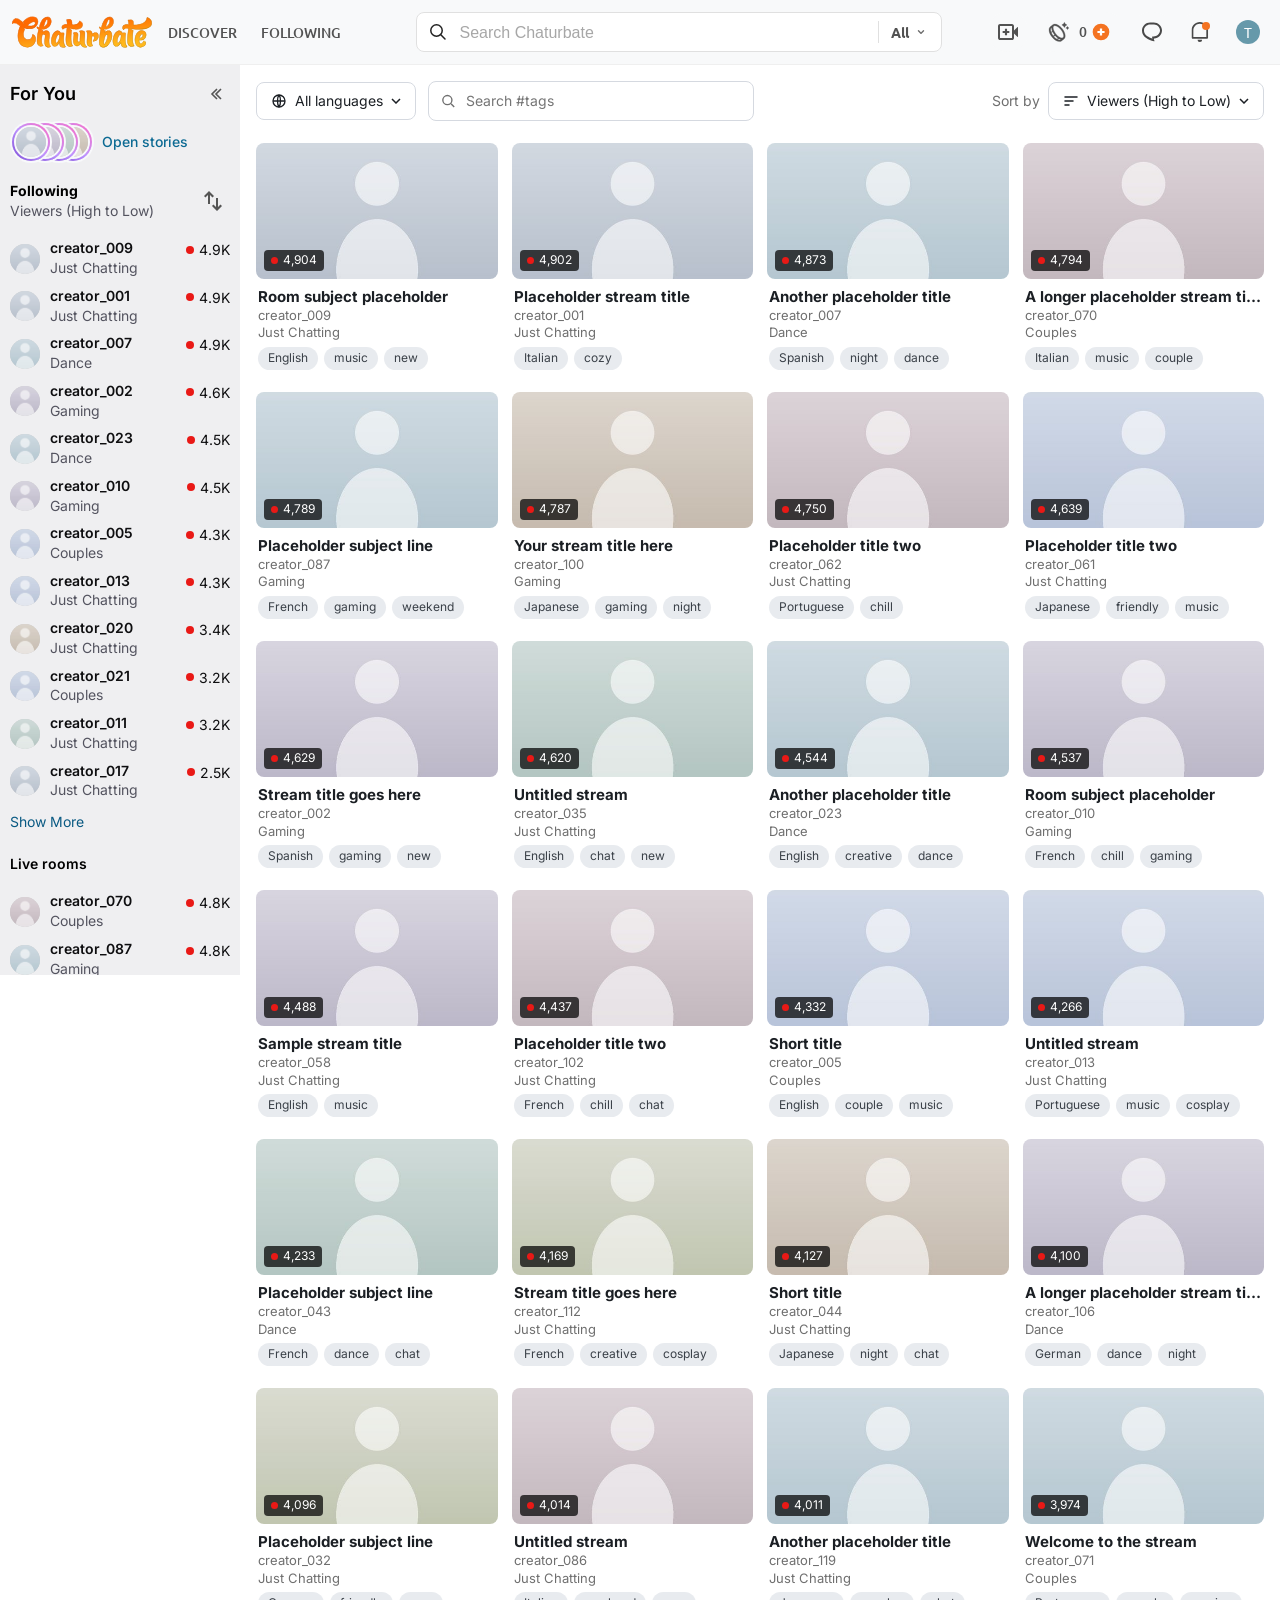
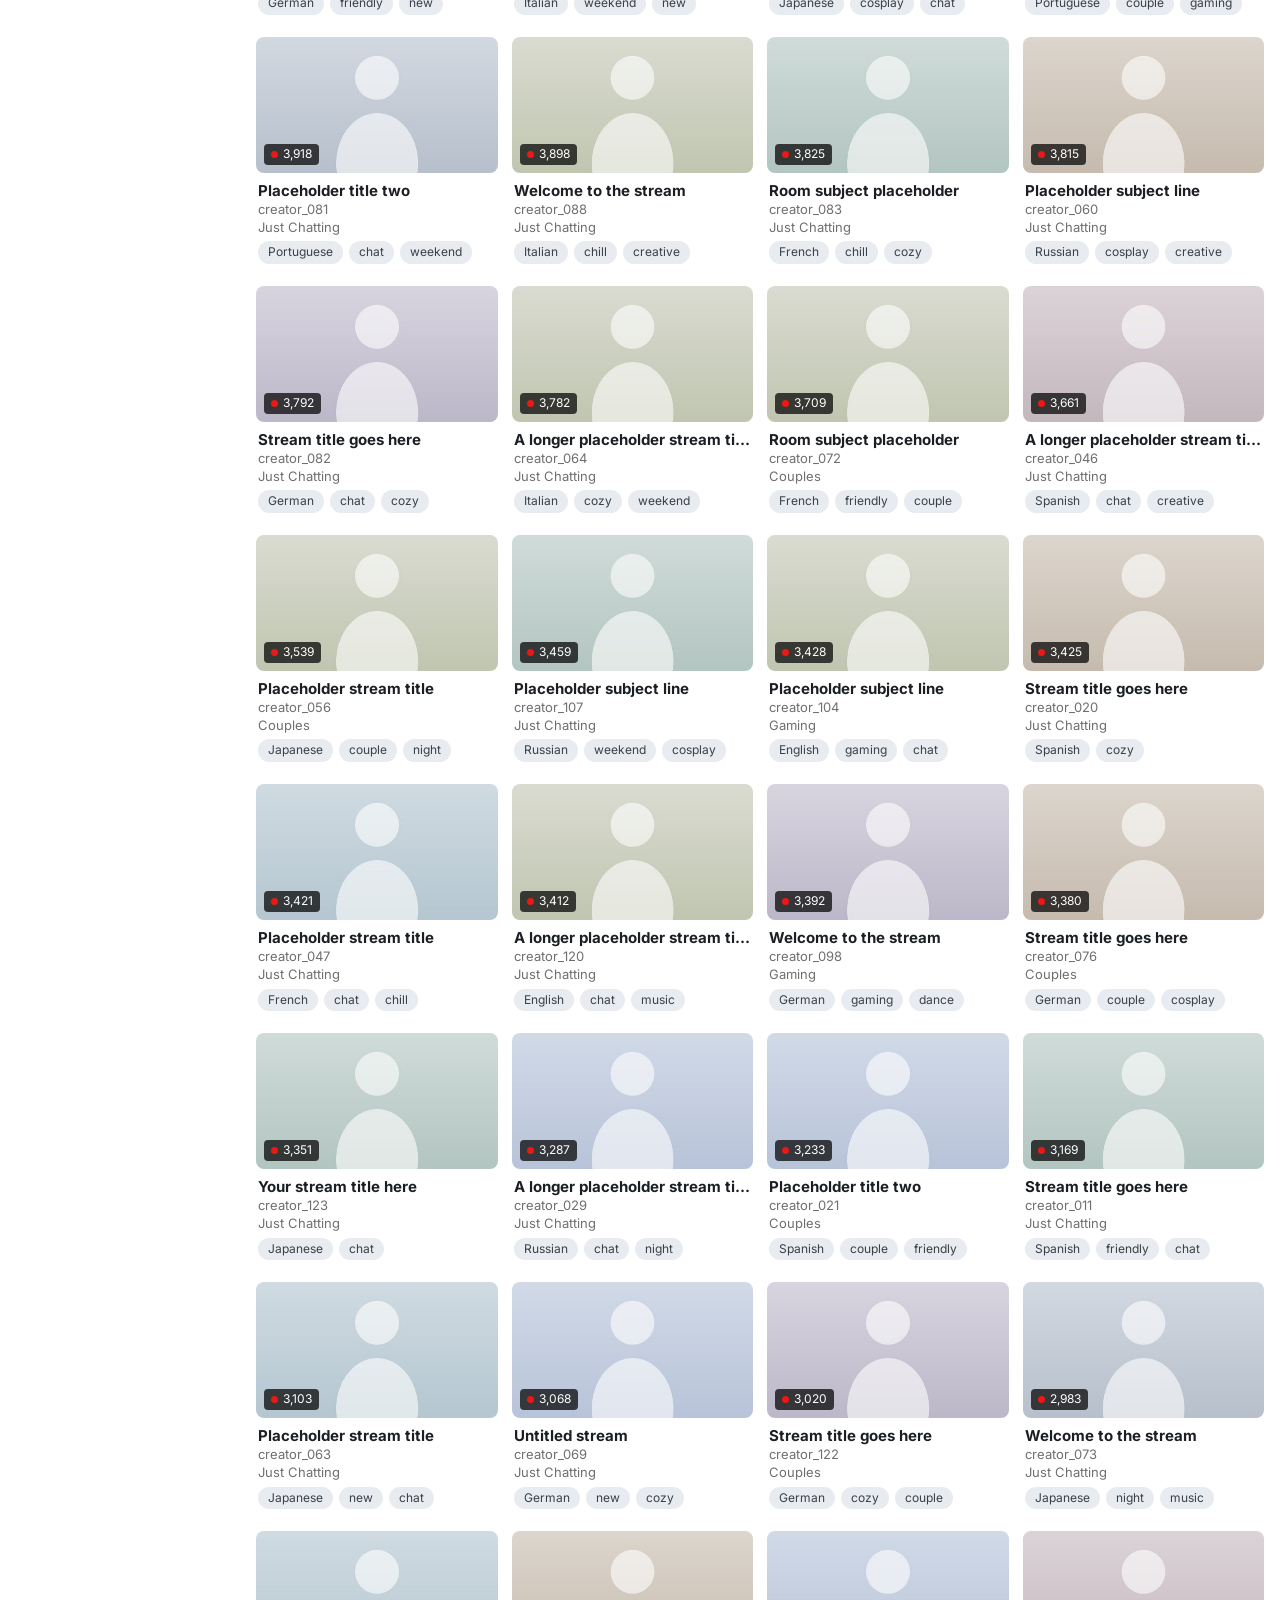
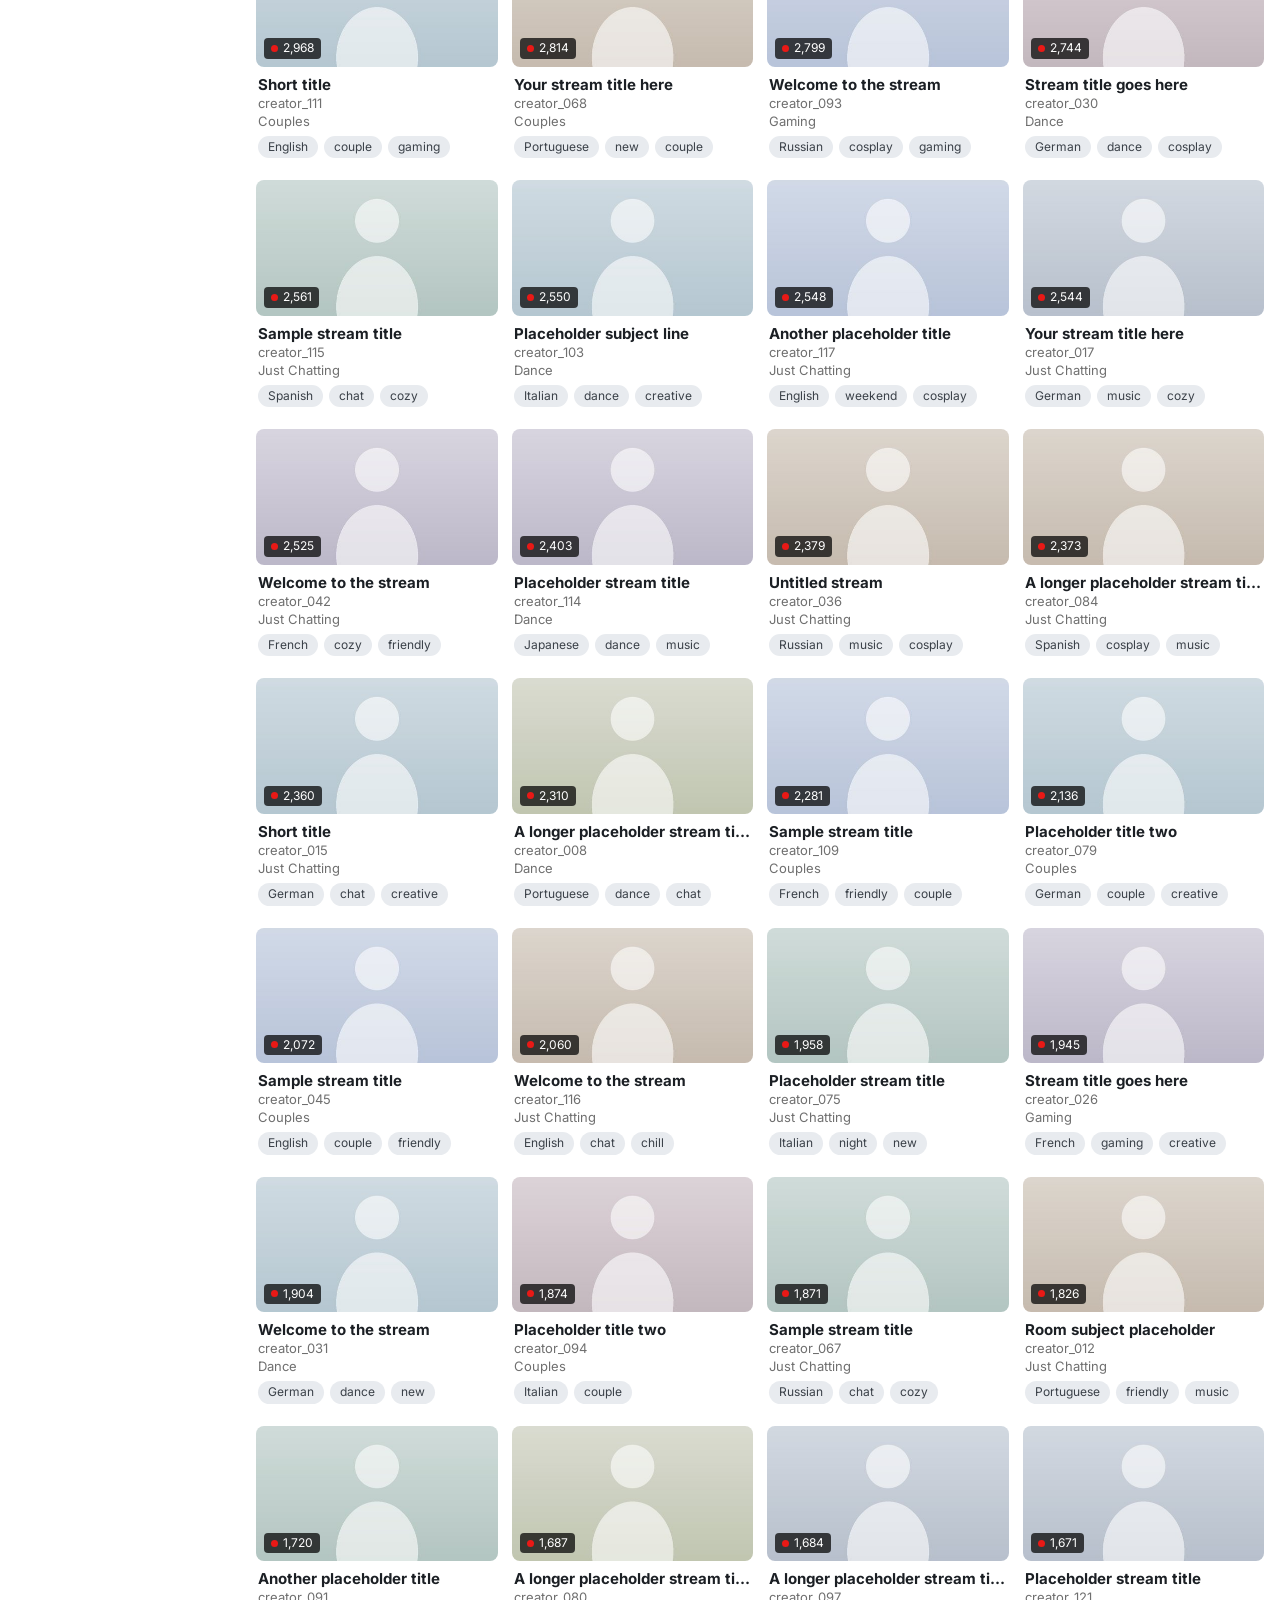
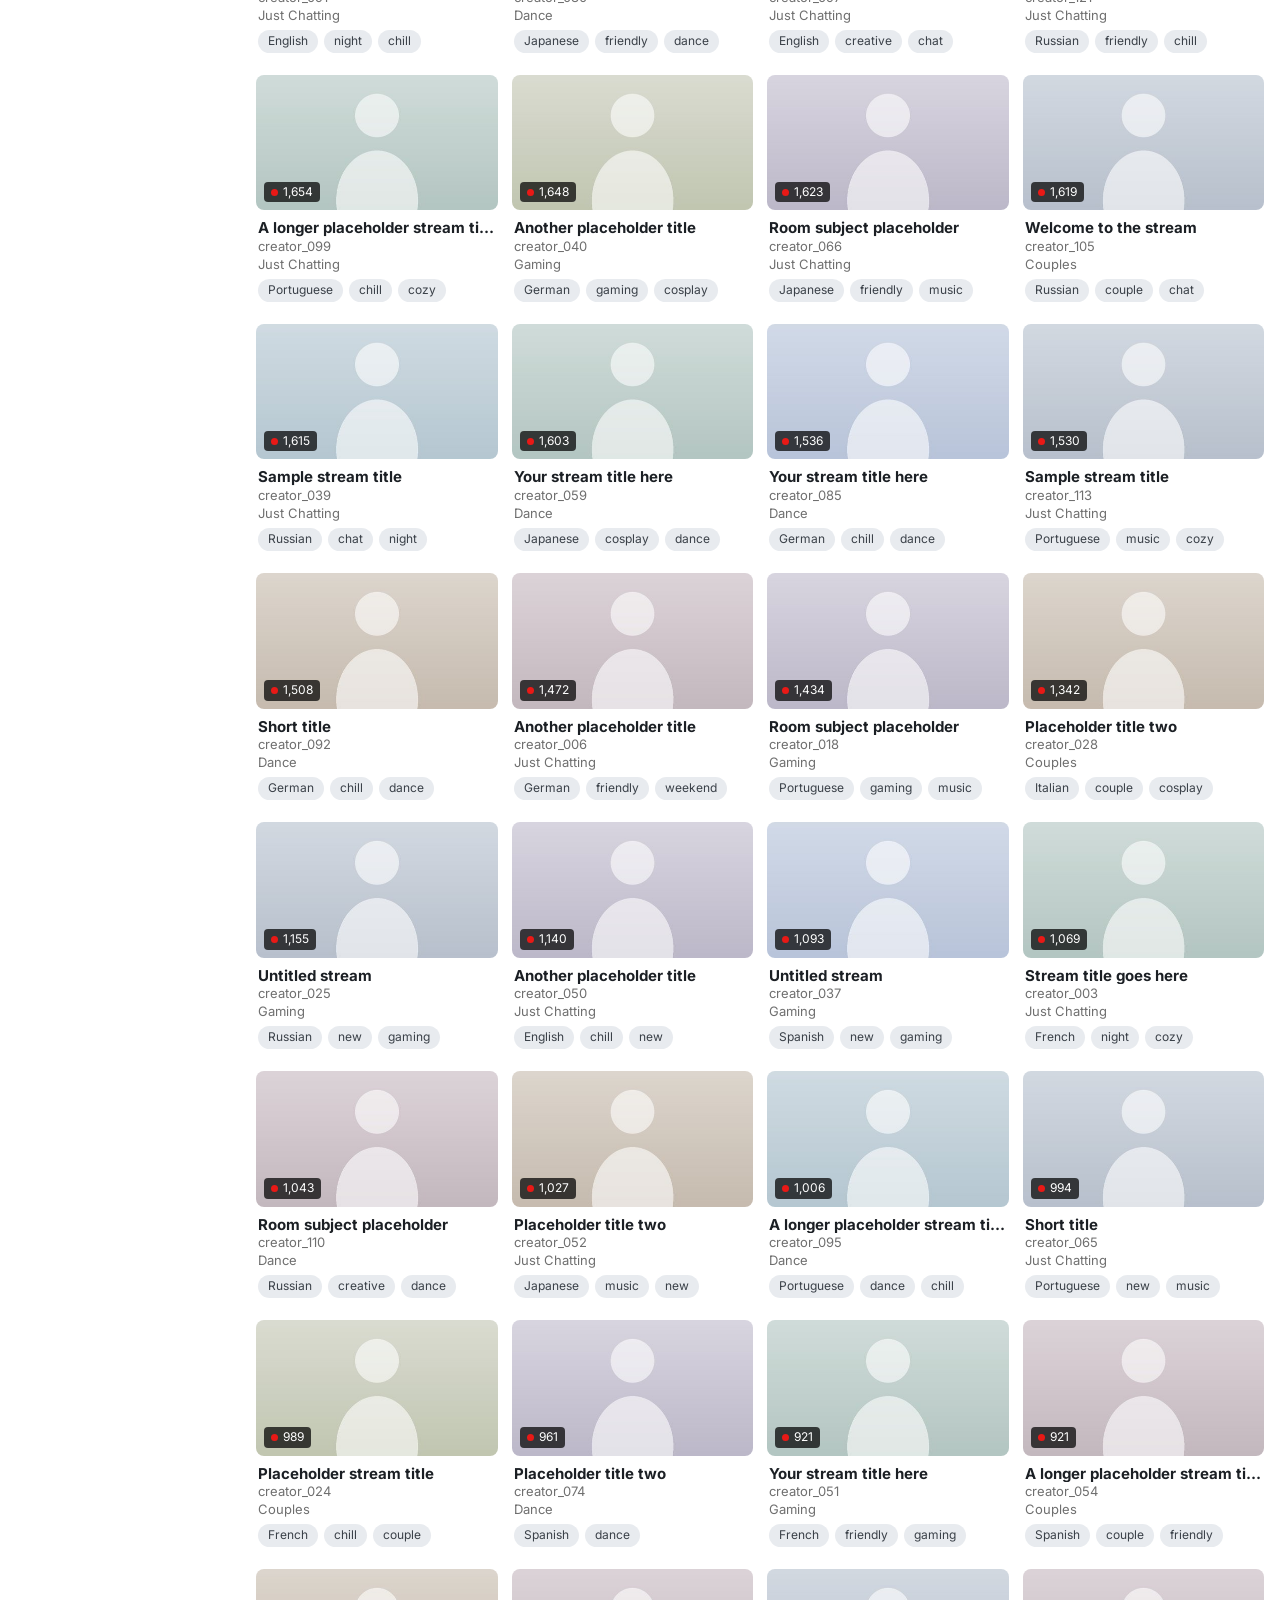
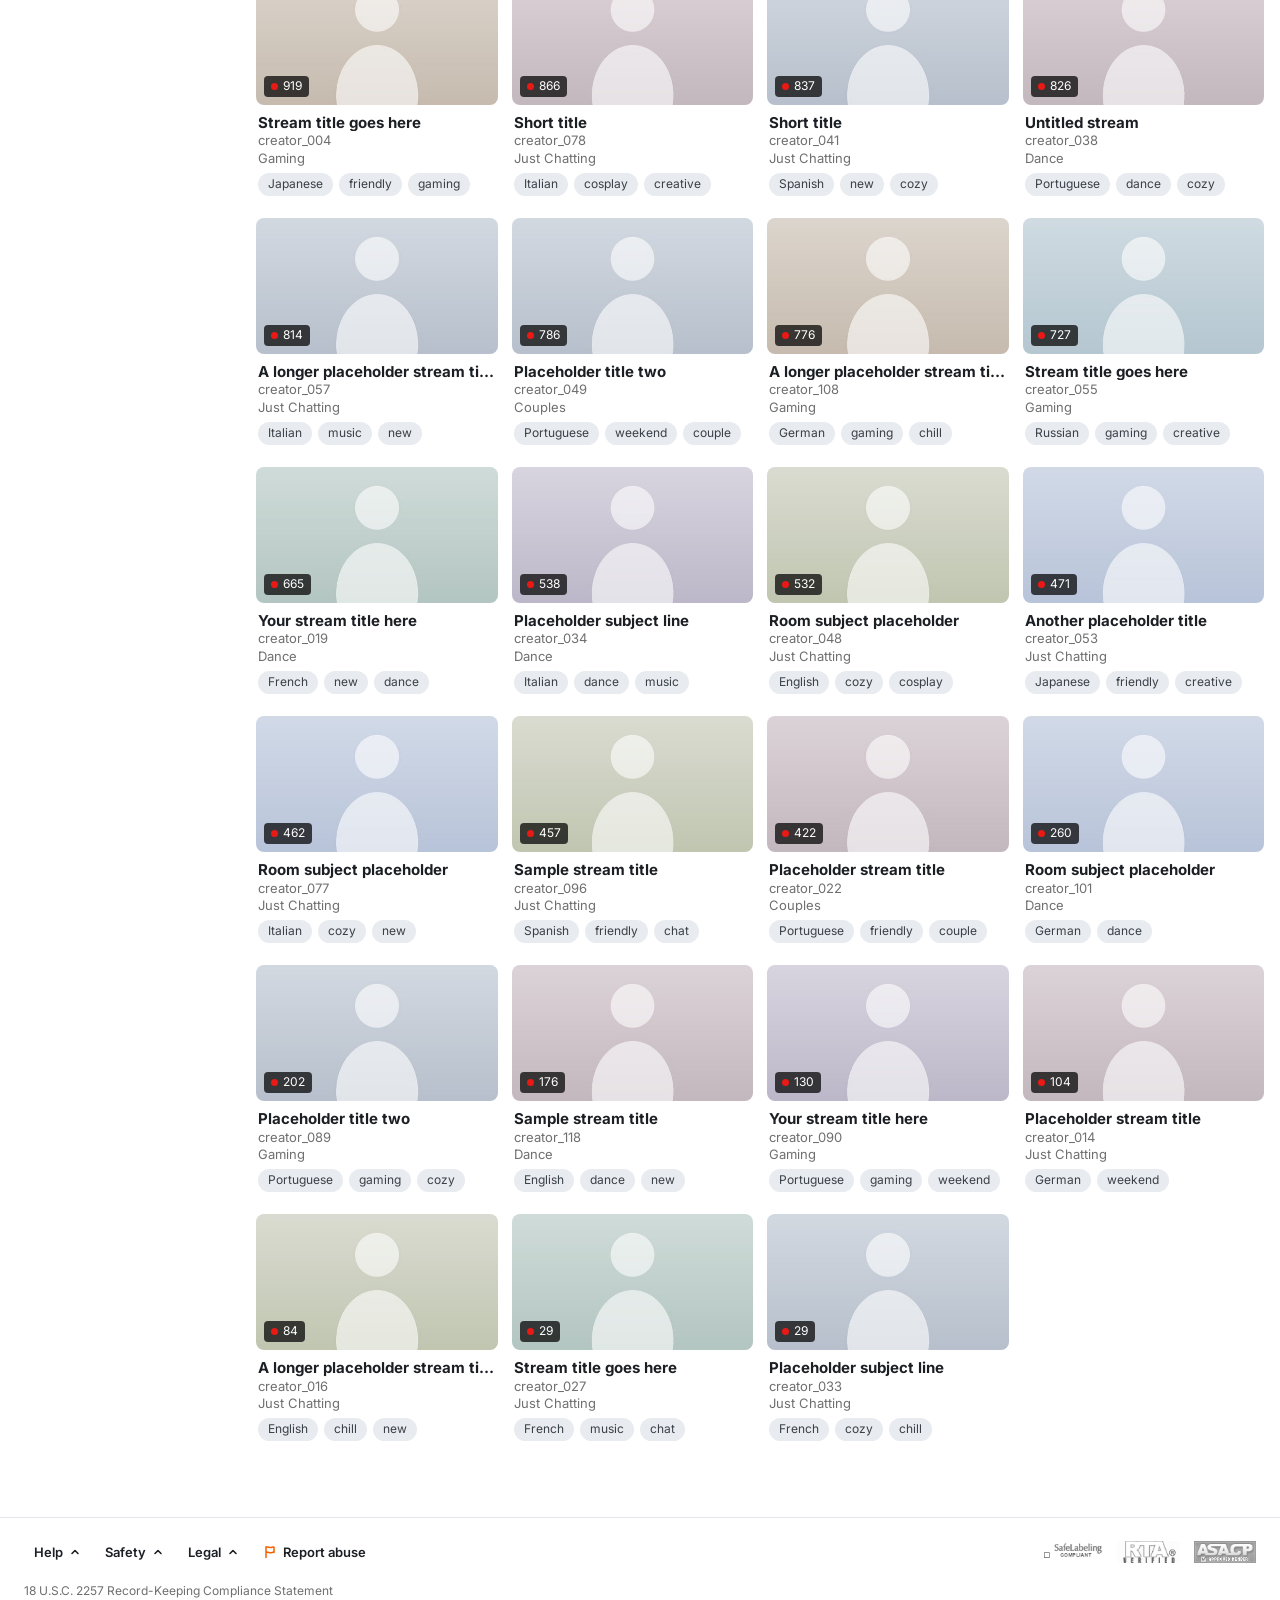
==== index.html @ 9d733b09 "first commit" ====
<!DOCTYPE html PUBLIC "-//W3C//DTD XHTML 1.0 Strict//EN" "http://www.w3.org/TR/xhtml1/DTD/xhtml1-strict.dtd">
<html class="" lang="en" style="--vh: 9.53px; --vw: 19.05px;" xmlns="http://www.w3.org/1999/xhtml"><head><meta content="text/html; charset=utf-8" http-equiv="Content-Type"/><meta content="A7vZI3v+Gz7JfuRolKNM4Aff6zaGuT7X0mf3wtoZTnKv6497cVMnhy03KDqX7kBz/q/[base64]" http-equiv="origin-trial"/><style class="vjs-styles-defaults">
      .video-js {
        width: 300px;
        height: 150px;
      }

      .vjs-fluid {
        padding-top: 56.25%
      }
    </style><style class="vjs-styles-dimensions">
      .chat-player-dimensions {
        width: 640px;
        height: 360px;
      }

      .chat-player-dimensions.vjs-fluid {
        padding-top: 56.25%;
      }
    </style><meta content="A7vZI3v+Gz7JfuRolKNM4Aff6zaGuT7X0mf3wtoZTnKv6497cVMnhy03KDqX7kBz/q/[base64]" http-equiv="origin-trial"/>









<meta data-marker="start"/><meta content="7198395454E8014E0B82A087701FE16B" name="msvalidate.01"/><meta content="mature" name="Rating"/><meta content="RTA-5042-1996-1400-1577-RTA" name="RATING"/><title>Chaturbate</title><script>try{var t=localStorage.getItem("cb-theme")||"light";var d=t==="dark"||(t==="system"&&matchMedia("(prefers-color-scheme: dark)").matches);if(d){document.documentElement.classList.add("darkMode","darkmode")}}catch(e){}</script><meta content="width=device-width, initial-scale=1, maximum-scale=1" name="viewport"/>
<meta data-marker="end"/>
<link href="https://web2.static.mmcdn.com/favicons/favicon.ico" rel="icon" type="image/x-icon"/>
<link href="https://web.static.mmcdn.com/favicons/android-chrome-192x192.png?hash=4ed4120b4360" rel="shortcut icon" sizes="192x192" type="image/png"/>
<link href="https://web.static.mmcdn.com/favicons/favicon-96x96.png?hash=4ed4120b4360" rel="icon" sizes="96x96" type="image/png"/>
<meta content="#ffffff" name="msapplication-TileColor"/>
<meta content="https://web.static.mmcdn.com/favicons/mstile-144x144.png?hash=4ed4120b4360" name="msapplication-TileImage"/>
<link href="https://web.static.mmcdn.com/favicons/apple-touch-icon-180x180.png?hash=4ed4120b4360" rel="apple-touch-icon-precomposed" sizes="180x180"/>
<link href="https://web.static.mmcdn.com/favicons/apple-touch-icon-144x144.png?hash=4ed4120b4360" rel="apple-touch-icon-precomposed" sizes="144x144"/>
<link href="https://web.static.mmcdn.com/favicons/apple-touch-icon-152x152.png?hash=4ed4120b4360" rel="apple-touch-icon-precomposed" sizes="152x152"/>
<link href="https://web.static.mmcdn.com/favicons/apple-touch-icon-120x120.png?hash=4ed4120b4360" rel="apple-touch-icon-precomposed" sizes="120x120"/>
<link href="https://web.static.mmcdn.com/favicons/apple-touch-icon-114x114.png?hash=4ed4120b4360" rel="apple-touch-icon-precomposed" sizes="114x114"/>
<link href="https://web.static.mmcdn.com/favicons/apple-touch-icon-76x76.png?hash=4ed4120b4360" rel="apple-touch-icon-precomposed" sizes="76x76"/>
<link href="https://web.static.mmcdn.com/favicons/apple-touch-icon-72x72.png?hash=4ed4120b4360" rel="apple-touch-icon-precomposed" sizes="72x72"/>
<link href="https://web.static.mmcdn.com/favicons/apple-touch-icon-60x60.png?hash=4ed4120b4360" rel="apple-touch-icon-precomposed" sizes="60x60"/>
<link href="https://web.static.mmcdn.com/favicons/apple-touch-icon-57x57.png?hash=4ed4120b4360" rel="apple-touch-icon-precomposed"/>
<link href="https://web.static.mmcdn.com/favicons/manifest.json?hash=4ed4120b4360" rel="manifest"/>
<link href="site_files/output.6bde0c5e5190.css" media="all" rel="stylesheet" type="text/css"/>
<link href="site_files/output.264f26f15fcb.css" media="all" rel="stylesheet" type="text/css"/>
<link href="site_files/output.8a529ede58fe.css" media="all" rel="stylesheet" type="text/css"/>
<link href="site_files/output.331f45f9048e.css" media="all" rel="stylesheet" type="text/css"/><link href="site_files/output.c867160aebdb.css" rel="stylesheet" type="text/css"/><link href="site_files/output.423ba51feaa1.css" media="all" rel="stylesheet" type="text/css"/>
<link href="site_files/output.d1de4a272de1.css" media="all" rel="stylesheet" type="text/css"/>
<style type="text/css">
</style>
<!--[if IE 8]>
  <script src="https://web2.static.mmcdn.com/CACHE/js/output.9c278fc9fa6f.js"></script>
  <style>#cb2_link_box{display:none!important;}</style>
<![endif]-->
<!--[if IE 9]>
  <script src="https://web2.static.mmcdn.com/CACHE/js/output.5be18910a576.js"></script>
<![endif]-->


<style>.vjs-chromecast-button .vjs-icon-placeholder{background:url([data-uri]) center center no-repeat;background-size:contain;display:inline-block;width:12px;height:12px}.vjs-chromecast-button:hover{cursor:pointer}.vjs-chromecast-button:hover .vjs-icon-placeholder{background-image:url([data-uri])}.vjs-chromecast-button.vjs-chromecast-casting-state .vjs-icon-placeholder{background-image:url([data-uri])}.vjs-chromecast-button.vjs-chromecast-casting-state:hover .vjs-icon-placeholder{background-image:url([data-uri])}.vjs-chromecast-button.vjs-chromecast-button-lg:not(.vjs-hidden){display:flex;align-items:center;width:auto;padding:0 4px}.vjs-chromecast-button.vjs-chromecast-button-lg:not(.vjs-hidden) .vjs-chromecast-button-label{flex-grow:1;margin-left:4px}.vjs-chromecast-button.vjs-chromecast-button-lg:not(.vjs-hidden) .vjs-icon-placeholder{flex-grow:1}.vjs-tech-chromecast{display:flex;flex-direction:column;justify-content:center;align-items:center;overflow:hidden}.vjs-tech-chromecast .vjs-tech-chromecast-poster::after{content:" ";display:block;height:2px;width:100px;background-color:#ccc;position:absolute;left:calc(50% - 50px)}.vjs-tech-chromecast .vjs-tech-chromecast-poster-img{max-height:180px;width:auto;border:2px solid #ccc}.vjs-tech-chromecast .vjs-tech-chromecast-poster-img.vjs-tech-chromecast-poster-img-empty{width:160px;height:90px}.vjs-tech-chromecast .vjs-tech-chromecast-title-container{position:absolute;bottom:50%;margin-bottom:100px;color:#ccc;text-align:center}.vjs-tech-chromecast .vjs-tech-chromecast-title{font-size:22px}.vjs-tech-chromecast .vjs-tech-chromecast-title.vjs-tech-chromecast-title-empty{display:none}.vjs-tech-chromecast .vjs-tech-chromecast-subtitle{font-size:18px;padding-top:.5em}.vjs-tech-chromecast .vjs-tech-chromecast-subtitle.vjs-tech-chromecast-subtitle-empty{display:none}</style><style>:root{--cbr-join-overlay-bg: #ffffff;--cbr-join-overlay-text: #525252;--cbr-join-overlay-text-secondary: #a7a7a7;--cbr-join-overlay-input-bg: #f8f9fa;--cbr-join-overlay-close-btn: #222222;--cbr-join-overlay-border-card: #efefef;--cbr-join-overlay-sso-border: #c9c9c9;--cbr-join-overlay-error: #cc0000}.darkmode{--cbr-join-overlay-bg: #202c39;--cbr-join-overlay-text: #b3b3b3;--cbr-join-overlay-text-secondary: #6e6f70;--cbr-join-overlay-input-bg: #17202a;--cbr-join-overlay-close-btn: #ffffff;--cbr-join-overlay-border-card: #2a323f;--cbr-join-overlay-sso-border: #7f7f7f;--cbr-join-overlay-error: #dc0000}.JoinOverlayModal__modal.JnOvrly3{backdrop-filter:blur(5px);-webkit-backdrop-filter:blur(5px)}.evolveMode .JoinOverlayModal__modal.JnOvrly3{backdrop-filter:none;-webkit-backdrop-filter:none;background-color:var(--overlay-backdrop-popup)}.JoinOverlayModal__modal .JoinOverlayModal__container{border-radius:8px;width:min(358px,96vw - 6px);max-height:calc(96dvh - 6px);background-color:var(--cbr-join-overlay-bg);display:flex;flex-direction:column;padding:24px 32px;font-family:"UbuntuRegular",Arial,sans-serif;font-size:12px;color:var(--cbr-join-overlay-text)}.evolveMode .JoinOverlayModal__modal .JoinOverlayModal__container{width:min(369px,96vw - 6px);background-color:var(--background-others-popup-neutral);color:var(--text-primary);border:none;border-radius:var(--corner-radius-3xl);box-shadow:0 0 var(--blur-200) 0 var(--drop-shadow-low);padding:24px}.JoinOverlayModal__modal .JoinOverlayModal__container .JoinOverlayModal__close-btn.cbr-close-button{position:absolute;top:16px;right:16px}.JoinOverlayModal__modal .JoinOverlayModal__container .JoinOverlayModal__close-btn.cbr-close-button svg path{fill:var(--cbr-join-overlay-close-btn)}.evolveMode .JoinOverlayModal__modal .JoinOverlayModal__container .JoinOverlayModal__close-btn.cbr-close-button{width:40px;height:40px;text-align:center;border-radius:var(--corner-radius-full);background-color:var(--background-button-neutral-transparent);border:2px solid rgba(0,0,0,0);outline:none}.evolveMode .JoinOverlayModal__modal .JoinOverlayModal__container .JoinOverlayModal__close-btn.cbr-close-button svg{vertical-align:middle}.evolveMode .JoinOverlayModal__modal .JoinOverlayModal__container .JoinOverlayModal__close-btn.cbr-close-button svg path{fill:var(--text-primary)}.evolveMode .JoinOverlayModal__modal .JoinOverlayModal__container .JoinOverlayModal__close-btn.cbr-close-button:focus{border-color:var(--border-button-focused)}.JoinOverlayModal__modal .JoinOverlayModal__container .JoinOverlayModal__header{margin-bottom:16px}.evolveMode .JoinOverlayModal__modal .JoinOverlayModal__container .JoinOverlayModal__header{margin-bottom:4px}.JoinOverlayModal__modal .JoinOverlayModal__container .JoinOverlayModal__header .JoinOverlayModal__title{font-family:"UbuntuMedium",Arial,Helvetica,sans-serif;font-size:20px;line-height:28px;color:#f47321;margin:0}.evolveMode .JoinOverlayModal__modal .JoinOverlayModal__container .JoinOverlayModal__header .JoinOverlayModal__title{font-family:"ubuntubold",Arial,Helvetica,sans-serif;font-size:20px;line-height:28px;color:var(--text-brand-primary)}.JoinOverlayModal__modal .JoinOverlayModal__container .JoinOverlayModal__header .JoinOverlayModal__subtitle{font-size:12px;line-height:20px;margin:4px 0 8px 0}.evolveMode .JoinOverlayModal__modal .JoinOverlayModal__container .JoinOverlayModal__header .JoinOverlayModal__subtitle{color:var(--text-secondary)}.JoinOverlayModal__modal .JoinOverlayModal__container .JoinOverlayModal__form{display:grid;row-gap:8px;column-gap:8px;align-content:center;text-align:left;grid-template-columns:fit-content(97px) 1fr}.evolveMode .JoinOverlayModal__modal .JoinOverlayModal__container .JoinOverlayModal__form{grid-template-columns:1fr}.JoinOverlayModal__modal .JoinOverlayModal__container .JoinOverlayModal__form .Checkbox{grid-column:1/-1;width:100%}.JoinOverlayModal__modal .JoinOverlayModal__container .JoinOverlayModal__form .Checkbox p{width:100%;font-size:12px;line-height:16px}.JoinOverlayModal__modal .JoinOverlayModal__container .JoinOverlayModal__form .Checkbox a:focus{outline:-webkit-focus-ring-color auto 1px}.evolveMode .JoinOverlayModal__modal .JoinOverlayModal__container .JoinOverlayModal__form .Checkbox a:focus,.evolveMode .JoinOverlayModal__modal .JoinOverlayModal__container .JoinOverlayModal__form .Checkbox input[type=checkbox]:focus{outline:1px solid var(--border-button-focused);outline-offset:1px}.evolveMode .JoinOverlayModal__modal .JoinOverlayModal__container .JoinOverlayModal__form .Checkbox a{color:var(--text-brand-secondary)}.JoinOverlayModal__modal .JoinOverlayModal__container .JoinOverlayModal__checkbox-error{color:var(--cbr-join-overlay-error);font-size:12px;line-height:16px;grid-column:1/-1;margin:0}.evolveMode .JoinOverlayModal__modal .JoinOverlayModal__container .JoinOverlayModal__checkbox-error{color:var(--text-system-error)}.JoinOverlayModal__modal .JoinOverlayModal__container .JoinOverlayModal__form-spacer{height:8px;grid-column:1/-1}.JoinOverlayModal__modal .JoinOverlayModal__container .JoinOverlayModal__label{align-content:center;text-align:right}.JoinOverlayModal__modal .JoinOverlayModal__container .JoinOverlayModal__label.required:after{content:" *"}.evolveMode .JoinOverlayModal__modal .JoinOverlayModal__container .JoinOverlayModal__label{text-align:left;font-size:16px;line-height:24px;color:var(--text-primary);margin-top:4px}.JoinOverlayModal__modal .JoinOverlayModal__container .JoinOverlayModal__field{display:contents}.JoinOverlayModal__modal .JoinOverlayModal__container .JoinOverlayModal__text-input-container{width:100%;position:relative;display:flex;flex-wrap:nowrap;overflow:visible;align-content:center;align-items:center}.JoinOverlayModal__modal .JoinOverlayModal__container .JoinOverlayModal__text-input-container--validating .JoinOverlayModal__text_input{padding-right:36px}.JoinOverlayModal__modal .JoinOverlayModal__container .JoinOverlayModal__text_input{width:100%;height:32px;margin:0;color:var(--cbr-join-overlay-text);background-color:var(--cbr-join-overlay-input-bg)}.evolveMode .JoinOverlayModal__modal .JoinOverlayModal__container .JoinOverlayModal__text_input{height:40px;border-radius:var(--corner-radius-full);border:1px solid var(--border-button-neutral);background:var(--background-neutral);font-size:16px;line-height:24px;color:var(--text-primary);margin:0;padding-left:12px}.evolveMode .JoinOverlayModal__modal .JoinOverlayModal__container .JoinOverlayModal__text_input::placeholder{color:var(--color-grey-70)}.evolveMode .JoinOverlayModal__modal .JoinOverlayModal__container .JoinOverlayModal__text_input:focus{outline:none;border-color:var(--border-button-focused);box-shadow:0 0 0 1px var(--border-button-focused)}.JoinOverlayModal__modal .JoinOverlayModal__container .JoinOverlayModal__input_spinner{display:flex;margin-left:4px;align-content:center}.JoinOverlayModal__modal .JoinOverlayModal__container .JoinOverlayModal__input_spinner--inline{position:absolute;right:12px;top:50%;transform:translateY(-50%);margin-left:0}.JoinOverlayModal__modal .JoinOverlayModal__container .JoinOverlayModal__input-error{color:var(--cbr-join-overlay-error);font-size:12px;line-height:16px;grid-column:2/-1;margin:0}.evolveMode .JoinOverlayModal__modal .JoinOverlayModal__container .JoinOverlayModal__input-error{grid-column:1/-1;color:var(--text-system-error)}.JoinOverlayModal__modal .JoinOverlayModal__container .JoinOverlayModal__username-assist{line-height:16px;font-size:12px;grid-column:2/-1;margin:0}.evolveMode .JoinOverlayModal__modal .JoinOverlayModal__container .JoinOverlayModal__username-assist{grid-column:1/-1}.JoinOverlayModal__modal .JoinOverlayModal__container .JoinOverlayModal__username-assist .JoinOverlayModal__username-assist-btn{font-family:inherit;font-size:inherit;line-height:inherit;padding:0;margin:0;border:none;background:none}.evolveMode .JoinOverlayModal__modal .JoinOverlayModal__container .JoinOverlayModal__username-assist .JoinOverlayModal__username-assist-btn{color:var(--text-brand-secondary)}.evolveMode .JoinOverlayModal__modal .JoinOverlayModal__container .JoinOverlayModal__username-assist .JoinOverlayModal__username-assist-btn:focus:not(:focus-visible){outline:none}.evolveMode .JoinOverlayModal__modal .JoinOverlayModal__container .JoinOverlayModal__username-assist .JoinOverlayModal__username-assist-btn:focus-visible{outline:1px solid var(--border-button-focused);outline-offset:1px}.JoinOverlayModal__modal .JoinOverlayModal__container .JoinOverlayModal__gender-select{display:flex;justify-content:start;align-content:center}.JoinOverlayModal__modal .JoinOverlayModal__container .JoinOverlayModal__gender-select select{color:var(--cbr-join-overlay-text) !important;background-color:var(--cbr-join-overlay-input-bg);border-radius:4px}.evolveMode .JoinOverlayModal__modal .JoinOverlayModal__container .JoinOverlayModal__gender-select select{color:var(--text-primary) !important;background:var(--background-neutral);border:1px solid var(--border-button-neutral);border-radius:var(--corner-radius-full);height:40px;font-size:16px;line-height:24px;padding-left:8px}.evolveMode .JoinOverlayModal__modal .JoinOverlayModal__container .JoinOverlayModal__gender-select select:focus{outline:none;border-color:var(--border-button-focused);box-shadow:0 0 0 1px var(--border-button-focused)}.evolveMode .JoinOverlayModal__modal .JoinOverlayModal__container .JoinOverlayModal__gender-select select.GenderSelect__gender-select{width:104px}.evolveMode .JoinOverlayModal__modal .JoinOverlayModal__container .JoinOverlayModal__gender-select select.GenderSelect__subgender-select{width:152px}.JoinOverlayModal__modal .JoinOverlayModal__container .JoinOverlayModal__grecaptcha-container{margin-top:16px}.JoinOverlayModal__modal .JoinOverlayModal__container .JoinOverlayModal__grecaptcha-container .JoinOverlayModal__grecaptcha{width:min-content;justify-self:center;align-self:center}.JoinOverlayModal__modal .JoinOverlayModal__container .JoinOverlayModal__grecaptcha-container .JoinOverlayModal__recaptcha-error{color:var(--cbr-join-overlay-error);font-size:12px;line-height:16px;margin:0}.evolveMode .JoinOverlayModal__modal .JoinOverlayModal__container .JoinOverlayModal__grecaptcha-container .JoinOverlayModal__recaptcha-error{color:var(--text-system-error)}.JoinOverlayModal__modal .JoinOverlayModal__container .JoinOverlayModal__button-container{display:flex;flex-direction:column;justify-content:center;align-content:center;margin-top:16px;row-gap:8px}.JoinOverlayModal__modal .JoinOverlayModal__container .JoinOverlayModal__button-container .Button{height:40px;font-size:16px;font-family:"UbuntuRegular",Arial,sans-serif;font-weight:normal;line-height:24px;border-radius:4px}.JoinOverlayModal__modal .JoinOverlayModal__container .JoinOverlayModal__button-container .Button.disabled{opacity:.5;pointer-events:none;cursor:not-allowed}.JoinOverlayModal__modal .JoinOverlayModal__container .JoinOverlayModal__button-container .JoinOverlayModal__register-btn{width:100%;padding:8px 24px;border:none}.evolveMode .JoinOverlayModal__modal .JoinOverlayModal__container .JoinOverlayModal__button-container .JoinOverlayModal__register-btn{height:40px;border-radius:var(--corner-radius-full);background-color:var(--background-button-brand-primary);font:16px "UbuntuRegular",Arial,Helvetica,sans-serif}.evolveMode .JoinOverlayModal__modal .JoinOverlayModal__container .JoinOverlayModal__button-container .JoinOverlayModal__register-btn:focus-visible{outline:1px solid var(--border-button-focused);outline-offset:1px}.JoinOverlayModal__modal .JoinOverlayModal__container .JoinOverlayModal__button-container .JoinOverlayModal__sso-row{display:flex;flex-direction:column;gap:8px;width:100%}.JoinOverlayModal__modal .JoinOverlayModal__container .JoinOverlayModal__button-container .JoinOverlayModal__sso-link{width:100%;padding:10px;display:flex;align-items:center;justify-content:center;gap:8px;border:1px solid var(--cbr-join-overlay-sso-border)}.JoinOverlayModal__modal .JoinOverlayModal__container .JoinOverlayModal__button-container .JoinOverlayModal__sso-link:hover,.JoinOverlayModal__modal .JoinOverlayModal__container .JoinOverlayModal__button-container .JoinOverlayModal__sso-link:focus-visible{outline:-webkit-focus-ring-color auto 1px}.evolveMode .JoinOverlayModal__modal .JoinOverlayModal__container .JoinOverlayModal__button-container .JoinOverlayModal__sso-link{border:1px solid var(--border-button-neutral);height:40px;border-radius:var(--corner-radius-full);background-color:var(--background-button-neutral-transparent);color:var(--text-primary)}.evolveMode .JoinOverlayModal__modal .JoinOverlayModal__container .JoinOverlayModal__button-container .JoinOverlayModal__sso-link:focus-visible{outline:1px solid var(--border-button-focused);outline-offset:1px}.JoinOverlayModal__modal .JoinOverlayModal__container .JoinOverlayModal__button-container .JoinOverlayModal__sso-icon{flex-shrink:0}.JoinOverlayModal__modal .JoinOverlayModal__container .JoinOverlayModal__button-container .JoinOverlayModal__sso-text{min-width:0;overflow:hidden;white-space:nowrap;text-overflow:ellipsis}.JoinOverlayModal__modal .JoinOverlayModal__container .JoinOverlayModal__button-container .JoinOverlayModal__spacer{display:flex;align-items:center;justify-content:center;gap:16px;width:100%;font-size:14px;line-height:22px;color:var(--cbr-join-overlay-text-secondary)}.evolveMode .JoinOverlayModal__modal .JoinOverlayModal__container .JoinOverlayModal__button-container .JoinOverlayModal__spacer{color:var(--text-light)}.JoinOverlayModal__modal .JoinOverlayModal__container .JoinOverlayModal__button-container .JoinOverlayModal__spacer:before,.JoinOverlayModal__modal .JoinOverlayModal__container .JoinOverlayModal__button-container .JoinOverlayModal__spacer:after{background:var(--cbr-join-overlay-border-card);height:1px;content:"";flex:1}.evolveMode .JoinOverlayModal__modal .JoinOverlayModal__container .JoinOverlayModal__button-container .JoinOverlayModal__spacer:before,.evolveMode .JoinOverlayModal__modal .JoinOverlayModal__container .JoinOverlayModal__button-container .JoinOverlayModal__spacer:after{background:var(--text-light)}.evolveMode .JoinOverlayModal__modal.JnOvrlyTst .JoinOverlayModal__container .JoinOverlayModal__header .JoinOverlayModal__title{color:var(--text-primary)}.JoinOverlayModal__modal.JnOvrlyTst .JoinOverlayModal__container .JoinOverlayModal__close-btn.cbr-close-button{top:8px;right:8px}.JoinOverlayModal__modal.JnOvrlyTst .JoinOverlayModal__container .JoinOverlayModal__label.required:after{color:var(--cbr-join-overlay-error)}.evolveMode .JoinOverlayModal__modal.JnOvrlyTst .JoinOverlayModal__container .JoinOverlayModal__label.required:after{color:var(--text-system-error)}.JoinOverlayModal__modal.JnOvrlyTst .JoinOverlayModal__container .JoinOverlayModal__input-error,.JoinOverlayModal__modal.JnOvrlyTst .JoinOverlayModal__container .JoinOverlayModal__checkbox-error,.JoinOverlayModal__modal.JnOvrlyTst .JoinOverlayModal__container .JoinOverlayModal__recaptcha-error{min-height:16px}.JoinOverlayModal__modal.JnOvrlyTst .JoinOverlayModal__container .JoinOverlayModal__input-error:empty,.JoinOverlayModal__modal.JnOvrlyTst .JoinOverlayModal__container .JoinOverlayModal__checkbox-error:empty,.JoinOverlayModal__modal.JnOvrlyTst .JoinOverlayModal__container .JoinOverlayModal__recaptcha-error:empty{visibility:hidden}.JoinOverlayModal__modal.JnOvrlyTst .JoinOverlayModal__container .JoinOverlayModal__input-error{grid-column:1/-1}.JoinOverlayModal__modal.JnOvrlyTst .JoinOverlayModal__container .JoinOverlayModal__input-error,.JoinOverlayModal__modal.JnOvrlyTst .JoinOverlayModal__container .JoinOverlayModal__checkbox-error{margin-top:-4px;margin-bottom:-8px}.evolveMode .JoinOverlayModal__modal.JnOvrlyTst .JoinOverlayModal__container .JoinOverlayModal__label{margin-bottom:-4px}.evolveMode .JoinOverlayModal__modal.JnOvrlyTst .JoinOverlayModal__container .JoinOverlayModal__username-assist{min-height:16px;margin-top:9px;margin-bottom:-9px}.evolveMode .JoinOverlayModal__modal.JnOvrlyTst .JoinOverlayModal__container .JoinOverlayModal__username-assist:empty{visibility:hidden}.evolveMode .JoinOverlayModal__modal.JnOvrlyTst .JoinOverlayModal__container .JoinOverlayModal__username-assist-btn{min-height:0}.evolveMode .JoinOverlayModal__modal.JnOvrlyTst .JoinOverlayModal__container .JoinOverlayModal__gender-label{margin-top:20px}.evolveMode .JoinOverlayModal__modal.JnOvrlyTst .JoinOverlayModal__container .JoinOverlayModal__field{display:block;position:relative}.evolveMode .JoinOverlayModal__modal.JnOvrlyTst .JoinOverlayModal__container .JoinOverlayModal__field .JoinOverlayModal__input-error{position:absolute;top:calc(100% + 1px);right:0;left:auto;min-height:0;margin:0;text-align:right}.JoinOverlayModal__modal.JnOvrlyTst .JoinOverlayModal__container .JoinOverlayModal__button-container .JoinOverlayModal__sso-row{flex-direction:row}.JoinOverlayModal__modal.JnOvrlyTst .JoinOverlayModal__container .JoinOverlayModal__button-container .JoinOverlayModal__sso-link{flex:1;width:auto;container:sso-button/inline-size}.JoinOverlayModal__modal.JnOvrlyTst .JoinOverlayModal__container .JoinOverlayModal__button-container .JoinOverlayModal__sso-text{display:none}@container sso-button (min-width: 240px){.JoinOverlayModal__modal.JnOvrlyTst .JoinOverlayModal__container .JoinOverlayModal__button-container .JoinOverlayModal__sso-text{display:block}}.JoinOverlayModal__modal.JnOvrlyTst .JoinOverlayModal__container .JoinOverlayModal__login-prompt{margin:12px 0 0 0;text-align:center;font-size:14px;line-height:22px;color:var(--cbr-join-overlay-text-secondary)}.evolveMode .JoinOverlayModal__modal.JnOvrlyTst .JoinOverlayModal__container .JoinOverlayModal__login-prompt{color:var(--text-secondary)}.evolveMode .JoinOverlayModal__modal.JnOvrlyTst .JoinOverlayModal__container .JoinOverlayModal__login-prompt .JoinOverlayModal__login-link{color:var(--text-brand-secondary)}.evolveMode .JoinOverlayModal__modal.JnOvrlyTst .JoinOverlayModal__container .JoinOverlayModal__login-prompt .JoinOverlayModal__login-link:focus-visible{outline:1px solid var(--border-button-focused);outline-offset:1px}.JoinOverlayModal__modal.JnOvrlyBnft .JoinOverlayModal__container{width:min(900px,96vw - 6px);padding:0;background-color:rgba(0,0,0,0);overflow-x:hidden;overflow-y:auto;border-radius:0}.evolveMode .JoinOverlayModal__modal.JnOvrlyBnft .JoinOverlayModal__container{width:min(900px,96vw - 6px);padding:0;background-color:rgba(0,0,0,0);border-radius:0}.JoinOverlayModal__modal.JnOvrlyBnft .JoinOverlayModal__container .JoinOverlayModal__benefits{width:100%;min-height:0;flex-shrink:0}.JoinOverlayModal__modal.JnOvrlyBnft .JoinOverlayModal__container .JoinOverlayModal__benefits .Benefits__list{position:absolute;left:0;right:0;bottom:0;margin-top:0}.JoinOverlayModal__modal.JnOvrlyBnft .JoinOverlayModal__container .JoinOverlayModal__card{position:relative;z-index:1;width:340px;max-width:calc(100% - 32px);margin:48px 48px 16px auto;padding:24px;background-color:var(--cbr-join-overlay-bg);border-radius:8px}.evolveMode .JoinOverlayModal__modal.JnOvrlyBnft .JoinOverlayModal__container .JoinOverlayModal__card{background-color:var(--background-others-popup-neutral);border-radius:var(--corner-radius-lg)}.JoinOverlayModal__modal.JnOvrlyBnft .JoinOverlayModal__container .JoinOverlayModal__close-btn.cbr-close-button{top:12px;right:12px;z-index:2;display:flex;align-items:center;justify-content:center;box-sizing:border-box;width:32px;height:32px;border-radius:50%;background-color:rgba(0,0,0,.45)}.JoinOverlayModal__modal.JnOvrlyBnft .JoinOverlayModal__container .JoinOverlayModal__close-btn.cbr-close-button:hover{background-color:rgba(0,0,0,.65)}.JoinOverlayModal__modal.JnOvrlyBnft .JoinOverlayModal__container .JoinOverlayModal__close-btn.cbr-close-button svg path{fill:#ffffff}.evolveMode .JoinOverlayModal__modal.JnOvrlyBnft .JoinOverlayModal__container .JoinOverlayModal__close-btn.cbr-close-button{width:32px;height:32px;background-color:rgba(0,0,0,.45)}.evolveMode .JoinOverlayModal__modal.JnOvrlyBnft .JoinOverlayModal__container .JoinOverlayModal__close-btn.cbr-close-button:hover{background-color:rgba(0,0,0,.65)}.evolveMode .JoinOverlayModal__modal.JnOvrlyBnft .JoinOverlayModal__container .JoinOverlayModal__close-btn.cbr-close-button svg path{fill:#ffffff}@media(max-width: 999px){.JoinOverlayModal__modal.JnOvrlyBnft .JoinOverlayModal__container{width:min(358px,96vw - 6px);border-radius:8px}.evolveMode .JoinOverlayModal__modal.JnOvrlyBnft .JoinOverlayModal__container{width:min(369px,96vw - 6px);border-radius:var(--corner-radius-3xl)}.JoinOverlayModal__modal.JnOvrlyBnft .JoinOverlayModal__container .JoinOverlayModal__benefits{min-width:0;background-color:rgba(0,0,0,0);border-radius:inherit}.JoinOverlayModal__modal.JnOvrlyBnft .JoinOverlayModal__container .JoinOverlayModal__benefits .Benefits__image,.JoinOverlayModal__modal.JnOvrlyBnft .JoinOverlayModal__container .JoinOverlayModal__benefits .Benefits__list{display:none}.JoinOverlayModal__modal.JnOvrlyBnft .JoinOverlayModal__container .JoinOverlayModal__card{width:auto;max-width:none;margin:0;border-radius:inherit}.JoinOverlayModal__modal.JnOvrlyBnft .JoinOverlayModal__container .JoinOverlayModal__close-btn.cbr-close-button{top:16px;right:16px;width:auto;height:auto;border-radius:0;background-color:rgba(0,0,0,0)}.JoinOverlayModal__modal.JnOvrlyBnft .JoinOverlayModal__container .JoinOverlayModal__close-btn.cbr-close-button:hover{background-color:rgba(0,0,0,0)}.JoinOverlayModal__modal.JnOvrlyBnft .JoinOverlayModal__container .JoinOverlayModal__close-btn.cbr-close-button svg path{fill:var(--cbr-join-overlay-close-btn)}.evolveMode .JoinOverlayModal__modal.JnOvrlyBnft .JoinOverlayModal__container .JoinOverlayModal__close-btn.cbr-close-button{width:auto;height:auto;background-color:rgba(0,0,0,0)}.evolveMode .JoinOverlayModal__modal.JnOvrlyBnft .JoinOverlayModal__container .JoinOverlayModal__close-btn.cbr-close-button:hover{background-color:rgba(0,0,0,0)}.evolveMode .JoinOverlayModal__modal.JnOvrlyBnft .JoinOverlayModal__container .JoinOverlayModal__close-btn.cbr-close-button svg path{fill:var(--text-primary)}}@media(max-width: 420px){.JoinOverlayModal__modal .JoinOverlayModal__container{padding:18px 12px}.JoinOverlayModal__modal .JoinOverlayModal__container .JoinOverlayModal__header{margin-bottom:8px}.JoinOverlayModal__modal .JoinOverlayModal__container .JoinOverlayModal__form{grid-template-columns:none}.JoinOverlayModal__modal .JoinOverlayModal__container .JoinOverlayModal__form-spacer{height:2px}.JoinOverlayModal__modal .JoinOverlayModal__container .JoinOverlayModal__form .JoinOverlayModal__label{text-align:left}.JoinOverlayModal__modal .JoinOverlayModal__container .JoinOverlayModal__text-input-container{width:100%}.JoinOverlayModal__modal .JoinOverlayModal__container .JoinOverlayModal__text_input{width:100%}}@media(max-width: 420px)and (hover: none)and (pointer: coarse){.JoinOverlayModal__modal .JoinOverlayModal__container .JoinOverlayModal__text_input{font-size:16px;height:26px}}</style><style>:root{--cbr-buttonColor-icon: #7f7f7f;--cbr-buttonColor-icon-hover: #c9c9c9;--cbr-buttonColor-bg: #e0e0e0}.darkmode{--cbr-buttonColor-icon: #17202a;--cbr-buttonColor-icon-hover: #2d3e50;--cbr-buttonColor-bg: #a7a7a7}.Button{border-radius:4px;box-sizing:border-box;cursor:pointer;display:inline flex;justify-content:center;align-items:center;text-align:center}.Button.ButtonColor-link{color:#0c6a93;background-color:rgba(0,0,0,0);border-color:rgba(0,0,0,0);text-decoration:none}.Button.ButtonColor-link:focus{outline:-webkit-focus-ring-color auto 1px}.darkmode .Button.ButtonColor-link{color:#68b5f0}.Button.ButtonColor-link:hover{text-decoration:underline}.Button.ButtonColor-icon{border:none;outline:inherit;background-color:var(--cbr-buttonColor-icon)}.Button.ButtonColor-icon:hover,.hover .Button.ButtonColor-icon{background-color:var(--cbr-buttonColor-icon-hover)}.Button.ButtonColor-disabled{background:#bababa !important;border:1px solid #b1b1b1;color:#fff}.Button.ButtonSize-small{font-size:12px;padding:3px 8px;min-height:24px}.Button.ButtonSize-small.onlyHasIcon{padding:0;height:24px;width:24px}.Button.ButtonSize-medium{font-size:16px;padding:3px 15px;min-height:28px}.Button.ButtonSize-medium.onlyHasIcon{padding:0;height:28px;width:28px}.Button.ButtonSize-large{font-size:20px;padding:3px 22px;min-height:32px}.Button.ButtonSize-large.onlyHasIcon{padding:0;height:32px;width:32px}.Button.ButtonWeight-regular{font-family:"UbuntuRegular",Arial,Helvetica,sans-serif}.Button.ButtonWeight-medium{font-family:"UbuntuMedium",Arial,Helvetica,sans-serif}.Button.ButtonWeight-bold{font-family:"UbuntuBold",Arial,Helvetica,sans-serif}.Button:disabled,.darkmode .Button:disabled,.Button-disabled.Button,.darkmode .Button-disabled.Button{color:#fff;background-color:var(--cbr-buttonColor-bg);border-color:var(--cbr-buttonColor-bg);pointer-events:none}</style><style>.cbr-spinner--xspx{width:24px;height:24px}.cbr-spinner--smpx{width:28px;height:28px}.cbr-spinner--mdpx{width:32px;height:32px}.cbr-spinner--lgpx{width:40px;height:40px}.cbr-spinner--xlpx{width:48px;height:48px}.cbr-spinner--sm{width:2.8rem;height:2.8rem}.cbr-spinner--md{width:3.2rem;height:3.2rem}.cbr-spinner--lg{width:4rem;height:4rem}.cbr-spinner--xl{width:4.8rem;height:4.8rem}.cbr-spinner img{width:100%;height:auto;object-fit:cover}</style><style>.link{text-decoration:none;font-size:1em;line-height:inherit;cursor:pointer}.link:hover{text-decoration:underline}</style><style>:root{--cbr-input-color: #525252;--cbr-input-border: #acacac;--cbr-input-background: white}.darkmode{--cbr-input-color: #525252;--cbr-input-border: #2d3e50;--cbr-input-background: white}.TextInput--xspx{font-size:12px;line-height:20px}.TextInput--smpx{font-size:14px;line-height:22px}.TextInput--mdpx{font-size:16px;line-height:24px}.TextInput--lgpx{font-size:20px;line-height:28px}.TextInput--xlpx{font-size:24px;line-height:32px}.TextInput--sm{font-size:1.4rem;line-height:2.2rem}.TextInput--md{font-size:1.6rem;line-height:2.4rem}.TextInput--lg{font-size:2rem;line-height:2.8rem}.TextInput--xl{font-size:2.4rem;line-height:3.2rem}.TextInput{font-family:"UbuntuRegular",Arial,Helvetica,sans-serif;box-sizing:border-box;border-radius:4px;border:1px solid var(--cbr-input-border);background-color:var(--cbr-input-background);color:var(--cbr-input-color);margin:.4rem 0;padding:.4rem .8rem}.TextInput::placeholder{opacity:.6;user-select:none}</style><style>.type--xspx{font-size:12px;line-height:20px}.type--smpx{font-size:14px;line-height:22px}.type--mdpx{font-size:16px;line-height:24px}.type--lgpx{font-size:20px;line-height:28px}.type--xlpx{font-size:24px;line-height:32px}.type--sm{font-size:1.4rem;line-height:2.2rem}.type--md{font-size:1.6rem;line-height:2.4rem}.type--lg{font-size:2rem;line-height:2.8rem}.type--xl{font-size:2.4rem;line-height:3.2rem}.type--normal{font-family:"UbuntuRegular",Arial,Helvetica,sans-serif;font-weight:400}.type--bold{font-family:"UbuntuBold",Arial,Helvetica,sans-serif;font-weight:400}.type--medium{font-family:"UbuntuMedium",Arial,Helvetica,sans-serif;font-weight:400}</style><style>:root{--cbr-divot-border-color: #efefef;--cbr-divot-background-color: #ffffff}.darkmode{--cbr-divot-border-color: #2a323f;--cbr-divot-background-color: #1c2733}.Tooltip__divot{position:absolute;height:0;width:0;z-index:var(--z-index, 9999);top:var(--divot-top, 0);left:var(--divot-left, 0);right:var(--divot-right, auto);bottom:var(--divot-bottom, auto)}.Tooltip__divot.right .divotBorder{border-top:8px solid rgba(0,0,0,0);border-bottom:8px solid rgba(0,0,0,0);border-left-width:8px;border-left-style:solid;border-left-color:var(--cbr-divot-border-color)}.Tooltip__divot.right .divotBackground{top:var(--divot-bg-top, 0);left:var(--divot-bg-left, 0);position:absolute;border-top:7px solid rgba(0,0,0,0);border-bottom:7px solid rgba(0,0,0,0);border-left-width:7px;border-left-style:solid;border-left-color:var(--cbr-divot-background-color)}.Tooltip__divot.left .divotBorder{border-top:8px solid rgba(0,0,0,0);border-bottom:8px solid rgba(0,0,0,0);border-right-width:8px;border-right-style:solid;border-right-color:var(--cbr-divot-border-color)}.Tooltip__divot.left .divotBackground{top:var(--divot-bg-top, 0);left:var(--divot-bg-left, 0);position:absolute;border-top:7px solid rgba(0,0,0,0);border-bottom:7px solid rgba(0,0,0,0);border-right-width:7px;border-right-style:solid;border-right-color:var(--cbr-divot-background-color)}.Tooltip__divot.top .divotBorder{border-left:8px solid rgba(0,0,0,0);border-right:8px solid rgba(0,0,0,0);border-bottom-width:8px;border-bottom-style:solid;border-bottom-color:var(--cbr-divot-border-color)}.Tooltip__divot.top .divotBackground{top:var(--divot-bg-top, 0);left:var(--divot-bg-left, 0);position:absolute;border-left:7px solid rgba(0,0,0,0);border-right:7px solid rgba(0,0,0,0);border-bottom-width:7px;border-bottom-style:solid;border-bottom-color:var(--cbr-divot-background-color)}.Tooltip__divot.bottom .divotBorder{border-left:8px solid rgba(0,0,0,0);border-right:8px solid rgba(0,0,0,0);border-top-width:8px;border-top-style:solid;border-top-color:var(--cbr-divot-border-color)}.Tooltip__divot.bottom .divotBackground{top:var(--divot-bg-top, 0);left:var(--divot-bg-left, 0);position:absolute;border-left:7px solid rgba(0,0,0,0);border-right:7px solid rgba(0,0,0,0);border-top-width:7px;border-top-style:solid;border-top-color:var(--cbr-divot-background-color)}</style><style>:root{--cbr-tooltip-background-color: #ffffff;--cbr-tooltip-border: #efefef;--cbr-tooltip-shadow: 0px 4px 16px rgba(0, 0, 0, 0.08)}.darkmode{--cbr-tooltip-background-color: #1c2733;--cbr-tooltip-border: #17202a;--cbr-tooltip-shadow: 0 0 12px rgba(0, 0, 0, 0.8)}.cbr-tooltip{background-color:var(--cbr-tooltip-background-color);border:1px solid var(--cbr-tooltip-border);box-shadow:var(--cbr-tooltip-shadow);position:absolute;top:32px;overflow:hidden;padding:8px;border-radius:4px;z-index:999;height:auto}.evolveMode.cbr-tooltip{border:none;box-shadow:none;border-radius:var(--spacing-sm);color:var(--text-white);font-family:"UbuntuRegular",Arial,Helvetica,sans-serif;font-size:14px;line-height:20px;background:var(--background-others-plain-tooltip);backdrop-filter:var(--blur-mid-backdrop-filter);padding:var(--spacing-sm) var(--spacing-md);top:44px}</style><style>:root{--cbr-checkbox-border: #acacac;--cbr-checkbox-checked-background: #0c6a93;--cbr-checkbox-checked-border: #033e58;--cbr-checkbox-checkmark: #ffffff}.darkmode{--cbr-checkbox-border: #6e6f70;--cbr-checkbox-checked-background: #68b5f0;--cbr-checkbox-checked-border: #033e58;--cbr-checkbox-checkmark: #222429}.Checkbox{width:max-content;position:relative}.Checkbox__label-container{cursor:pointer;margin-top:0;display:flex;align-items:center;gap:8px}.Checkbox__label-container.Checkbox__disabled{cursor:not-allowed}.Checkbox__label{margin:0}.Checkbox__input-container{height:16px;width:16px;cursor:pointer;background-color:rgba(0,0,0,0);border:1px solid var(--cbr-checkbox-border);border-radius:4px;position:relative;display:inline-block;flex:0 0 16px}.Checkbox__input-container.checked{background-color:var(--wl-signup-bg-color, var(--cbr-checkbox-checked-background));border:1px solid var(--wl-signup-bg-color, var(--cbr-checkbox-checked-border))}.Checkbox__input-container input[type=checkbox]{appearance:none;-webkit-appearance:none;position:absolute;top:0;left:0;margin:0;padding:0;width:100%;height:100%;border:none;cursor:pointer}.Checkbox__input-container input[type=checkbox]:focus{outline:Highlight auto 1px;outline:-webkit-focus-ring-color auto 1px}.Checkbox__disabled .Checkbox__input-container input[type=checkbox]{cursor:not-allowed}.Checkbox__disabled .Checkbox__input-container{cursor:not-allowed}.Checkbox__checkmark{height:10px;width:10px;padding:3px;cursor:pointer;display:none}.Checkbox__checkmark path{fill:var(--cbr-checkbox-checkmark)}.Checkbox__checkmark.checked{display:block}.Checkbox__disabled .Checkbox__checkmark{cursor:not-allowed}.Checkbox__disabled{opacity:.5}.evolveMode .Checkbox{box-sizing:border-box}.evolveMode .Checkbox__input-container{border-radius:var(--spacing-xs);border:1px solid var(--border-button-neutral-high);background:var(--background-button-neutral);display:flex;flex:0 0 18px;justify-content:center;align-items:center;height:18px;width:18px}.evolveMode .Checkbox__input-container:hover{border:1px solid var(--border-button-neutral-contrast)}.evolveMode .Checkbox__input-container:active{background:var(--background-button-grey-light)}.evolveMode .Checkbox__input-container .Checkbox__checkmark{height:16px;width:16px;padding:unset}.evolveMode .Checkbox__input-container.checked{background-color:var(--background-button-brand-primary);border:1px solid rgba(0,0,0,0)}.evolveMode .Checkbox__label-container{gap:var(--spacing-sm)}.evolveMode .Checkbox__label-container.right-aligned{flex-direction:row-reverse}.evolveMode .Checkbox__label{color:var(--text-button-neutral)}.evolveMode .Checkbox .Checkbox__disabled .Checkbox__input-container{border:1px solid var(--border-button-neutral);background:var(--background-button-neutral)}.evolveMode .Checkbox .Checkbox__disabled .Checkbox__input-container.checked{background:var(--background-button-grey);border:1px solid rgba(0,0,0,0)}</style><style>.cbr-close-button{all:unset;cursor:pointer}.cbr-close-button:focus{outline:none}.cbr-close-button:focus-visible{outline:-webkit-focus-ring-color auto 1px;outline-offset:2px}.darkmode .cbr-close-button:focus-visible{color:#68b5f0}.evolveMode .cbr-close-button{color:var(--text-button-neutral)}</style><style>body.bsl-overflow-hidden{overflow:hidden !important}body.bsl-scroll-gap{padding-right:var(--bsl-padding-right) !important}body.bsl-position-fixed{position:fixed !important;overflow:hidden !important;top:var(--bsl-top, 0px) !important;left:var(--bsl-left, 0px) !important;width:100% !important}</style><style>.Overlay{position:fixed;left:0;top:0;right:0;bottom:0;z-index:1000;cursor:auto}.Overlay--dimmed{background-color:rgba(0,0,0,.4)}</style><style>.MazAcFHWnCbo3ZOehAQe{position:fixed;top:0;left:0;right:0;bottom:0;background-color:var(--cbr-modal-overlay-bg, rgba(0, 0, 0, 0.2));display:flex;align-items:center;justify-content:center;pointer-events:all}.darkmode .MazAcFHWnCbo3ZOehAQe{background-color:var(--cbr-modal-overlay-bg-dark, rgba(0, 0, 0, 0.4))}.MazAcFHWnCbo3ZOehAQe.diF4gOJ4crasvLZdGZlj{background:var(--overlay-backdrop-popup, rgba(16, 16, 16, 0.2))}.q04A0Ad_Qq9XVZ4xhdMg{position:relative;background:#fff;border-radius:8px;padding:20px;max-width:90vw;max-height:80dvh;overflow-y:auto;pointer-events:all}.evolveMode .MazAcFHWnCbo3ZOehAQe{background:var(--overlay-backdrop-popup, rgba(16, 16, 16, 0.2))}</style><style>.Benefits{position:relative;overflow:hidden;border-radius:8px;height:auto;min-width:900px;display:flex;flex-direction:column;background-color:#ffffff}.Benefits__image{position:absolute;inset:0;width:100%;height:100%;object-fit:cover}.Benefits__list{position:relative;margin:0;margin-top:auto;padding:16px;list-style:none;display:flex;flex-direction:column;align-items:flex-start;gap:12px;background:linear-gradient(90deg, rgba(0, 0, 0, 0.8) 0%, transparent 100%)}.Benefits__row{display:flex;align-items:center;gap:8px}.Benefits__icon{flex-shrink:0;display:inline-flex;align-items:center;justify-content:center;width:16px;height:16px;font-size:16px;color:#ffffff}.Benefits__text{font-size:14px;line-height:20px;color:#ffffff}.Benefits__text--bold{font-weight:bold;color:#f47321}</style><style>:root{--cbr-gender-select-border: #acacac}.darkmode{--cbr-gender-select-border: #2d3e50}.GenderSelect__container{display:flex;justify-content:start;align-content:center;gap:8px}form select.GenderSelect__gender-select,select.GenderSelect__gender-select{width:91px;height:24px;margin:0;border-radius:4px;border:1px solid var(--cbr-gender-select-border)}form select.GenderSelect__subgender-select,select.GenderSelect__subgender-select{width:106px;height:24px;margin:0;border-radius:4px;border:1px solid var(--cbr-gender-select-border)}</style><style>.ButtonV2{box-sizing:border-box;display:inline-flex;justify-content:center;align-items:center;flex-shrink:0;border-radius:var(--corner-radius-full);border:0;cursor:pointer;position:relative;font-family:"UbuntuRegular",Arial,Helvetica,sans-serif;font-size:14px;line-height:20px}.ButtonV2:focus-visible{outline:2px solid var(--border-button-focused);outline-offset:2px}.ButtonV2:disabled{color:var(--text-button-neutral-disabled);cursor:not-allowed}.ButtonV2__loadingContainer{position:absolute;inset:0;display:flex;align-items:center;justify-content:center}.ButtonV2__loadingIcon{color:var(--text-button-neutral);animation:rotate-loader 1s linear infinite;transform-origin:center}@keyframes rotate-loader{100%{transform:rotate(360deg)}}@keyframes fade-loader{50%{opacity:.25}}@media(prefers-reduced-motion: reduce){.ButtonV2__loadingIcon{animation-name:fade-loader;animation-duration:1.5s}}.ButtonV2--primary{color:var(--text-button-white)}.ButtonV2--primary:hover:not(:disabled){background-image:linear-gradient(0deg, var(--overlay-button-hover-bright) 0%, var(--overlay-button-hover-bright) 100%)}.ButtonV2--primary:active:not(:disabled){background-image:linear-gradient(0deg, var(--overlay-button-press) 0%, var(--overlay-button-press) 100%)}.ButtonV2--primary:disabled{color:var(--text-button-primary-disabled);background-color:var(--background-button-grey)}.ButtonV2--secondary{color:var(--text-button-neutral);background-color:var(--background-button-grey-light)}.ButtonV2--secondary:hover:not(:disabled){background-image:linear-gradient(0deg, var(--overlay-button-hover) 0%, var(--overlay-button-hover) 100%)}.ButtonV2--secondary:active:not(:disabled){background-image:linear-gradient(0deg, var(--overlay-button-press) 0%, var(--overlay-button-press) 100%)}.ButtonV2--tertiary-brand-blue{color:var(--text-button-brand);background-color:rgba(0,0,0,0);backdrop-filter:var(--blur-mid-backdrop-filter);box-shadow:inset 0 0 0 1px var(--border-button-neutral)}.ButtonV2--tertiary-brand-blue:hover:not(:disabled){background-color:var(--overlay-button-brand-secondary-hover)}.ButtonV2--tertiary-brand-blue:active:not(:disabled){background-color:var(--overlay-button-brand-secondary-press)}.ButtonV2--tertiary-brand-blue .ButtonV2__loadingIcon{color:var(--text-button-brand)}.ButtonV2--tertiary-neutral{color:var(--text-button-neutral);background-color:var(--background-button-neutral-transparent);box-shadow:inset 0 0 0 1px var(--border-button-neutral)}.ButtonV2--tertiary-neutral:hover:not(:disabled){background-image:linear-gradient(0deg, var(--overlay-button-hover) 0%, var(--overlay-button-hover) 100%)}.ButtonV2--tertiary-neutral:active:not(:disabled){background-image:linear-gradient(0deg, var(--overlay-button-press) 0%, var(--overlay-button-press) 100%)}.ButtonV2--tertiary-neutral:disabled{background-color:var(--background-button-neutral-transparent)}.ButtonV2--tertiary-light-grey{color:var(--text-button-neutral);box-shadow:inset 0 0 0 1px var(--border-button-neutral);background-color:var(--background-button-grey-light-transparent)}.ButtonV2--tertiary-light-grey:hover:not(:disabled){background-image:linear-gradient(0deg, var(--overlay-button-hover) 0%, var(--overlay-button-hover) 100%)}.ButtonV2--tertiary-light-grey:active:not(:disabled){background-image:linear-gradient(0deg, var(--overlay-button-press) 0%, var(--overlay-button-press) 100%)}.ButtonV2--tertiary-light-grey:disabled{background-color:var(--background-button-grey-light-transparent)}.ButtonV2--text{color:var(--text-button-brand);background-color:rgba(0,0,0,0)}.ButtonV2--text:hover:not(:disabled){text-decoration:underline}.ButtonV2--text:active:not(:disabled){color:var(--text-brand-secondary)}.ButtonV2--text:disabled{color:var(--text-button-neutral-disabled)}.ButtonV2--text.ButtonV2--xsmall,.ButtonV2--text.ButtonV2--small{font-family:"UbuntuRegular",Arial,Helvetica,sans-serif;font-size:12px;line-height:16px;padding:var(--spacing-2xs)}.ButtonV2--text.ButtonV2--medium{font-family:"UbuntuRegular",Arial,Helvetica,sans-serif;font-size:14px;line-height:20px;padding:var(--spacing-2xs)}.ButtonV2--text.ButtonV2--large{font-family:"UbuntuRegular",Arial,Helvetica,sans-serif;font-size:16px;line-height:24px;padding:var(--spacing-xs)}.ButtonV2--xsmall{padding:var(--spacing-xs) var(--spacing-sm);gap:var(--spacing-xs);font-family:"UbuntuRegular",Arial,Helvetica,sans-serif;font-size:12px;line-height:16px}.ButtonV2--xsmall .ButtonV2__loadingIcon{width:16px;height:16px}.ButtonV2--small{padding:6px var(--spacing-md);gap:var(--spacing-xs);font-family:"UbuntuRegular",Arial,Helvetica,sans-serif;font-size:14px;line-height:20px}.ButtonV2--small .ButtonV2__loadingIcon{width:20px;height:20px}.ButtonV2--medium{padding:var(--spacing-sm) var(--spacing-lg);gap:var(--spacing-sm);font-family:"UbuntuRegular",Arial,Helvetica,sans-serif;font-size:16px;line-height:24px}.ButtonV2--medium .ButtonV2__loadingIcon{width:24px;height:24px}.ButtonV2--large{padding:var(--spacing-md) var(--spacing-xl);gap:var(--spacing-sm);font-family:"UbuntuRegular",Arial,Helvetica,sans-serif;font-size:16px;line-height:24px}.ButtonV2--large .ButtonV2__loadingIcon{width:24px;height:24px}.ButtonV2--brand-primary{background-color:var(--background-button-brand-primary)}.ButtonV2--brand-secondary{background-color:var(--background-button-brand-secondary)}.ButtonV2--success{background-color:var(--background-button-success)}.ButtonV2--warning{background-color:var(--background-button-warning)}.ButtonV2--error{background-color:var(--background-button-error)}.ButtonV2--transparent{background-color:rgba(0,0,0,0);backdrop-filter:unset}.ButtonV2--anchor{text-decoration:none}.ButtonV2--anchor:hover{text-decoration:none}.ButtonV2--borderless{box-shadow:none}.ButtonV2--icon.ButtonV2--xsmall{padding:var(--spacing-xs)}.ButtonV2--icon.ButtonV2--small{padding:6px}.ButtonV2--icon.ButtonV2--medium{padding:var(--spacing-sm)}.ButtonV2--icon.ButtonV2--large{padding:var(--spacing-md)}.ButtonV2--hidden{opacity:0;pointer-events:none;display:inherit;gap:inherit}.ButtonV2--loading.ButtonV2--anchor{pointer-events:none}</style><style>.Popup{box-sizing:border-box;width:min(90vw,370px);max-height:90vh;max-height:90dvh;padding:var(--spacing-lg);display:flex;flex-direction:column;border-radius:var(--corner-radius-3xl);background-color:var(--background-others-popup-neutral);box-shadow:0 0 var(--blur-200) 0 var(--drop-shadow-low);color:var(--text-primary);font-family:"UbuntuRegular",Arial,Helvetica,sans-serif;font-size:16px;line-height:24px;position:fixed;top:50%;left:50%;transform:translate(-50%, -50%)}.Popup__body{display:flex;flex-direction:column;flex:1;min-height:0}.Popup__content{display:flex;flex-direction:column;gap:var(--spacing-sm);flex:1;padding:0 var(--spacing-sm);overflow-y:auto}.Popup__header{display:flex;justify-content:space-between;align-items:center}.Popup__titleContainer{display:flex;flex-direction:column;gap:var(--spacing-sm);padding:var(--spacing-sm)}.Popup__title{font-family:"UbuntuBold",Arial,Helvetica,sans-serif;font-size:20px;line-height:28px}.Popup__closeButton{width:40px;height:40px;align-self:flex-start}.Popup__contentWithClose{display:flex;flex:1;gap:var(--spacing-sm);min-height:0}.Popup__contentWithClose .Popup__content{flex:1;padding-top:var(--spacing-sm);min-height:0;overflow-y:auto}.Popup__buttonContainer{display:flex;flex-direction:column;gap:var(--spacing-sm);width:100%;padding-top:var(--spacing-2xl)}.Popup__buttonContainer>*{flex:1}.Popup__withImg{overflow:hidden}.Popup__withImg .Popup__imageContainer{margin:calc(-1*var(--spacing-lg));margin-bottom:0;overflow-x:hidden;overflow-y:scroll;overscroll-behavior:none;background:linear-gradient(var(--background-others-popup-neutral) 50%, transparent) top,linear-gradient(transparent, var(--background-others-popup-neutral) 50%) bottom,linear-gradient(to bottom, var(--drop-shadow-medium), transparent) top,linear-gradient(to top, var(--drop-shadow-medium), transparent) bottom;background-repeat:no-repeat;background-size:100% calc(2*var(--blur-medium)),100% calc(2*var(--blur-medium)),100% var(--blur-medium),100% var(--blur-medium);background-attachment:local,local,scroll,scroll}.Popup__withImg .Popup__image{display:block;height:240px;margin-bottom:var(--spacing-lg);object-fit:cover;width:100%}.Popup__withImg .Popup__body{padding:0 var(--spacing-lg) var(--spacing-lg)}.Popup__withImg .Popup__closeButton{position:absolute;align-self:end}.Popup__withImg .Popup__buttonContainer{padding-top:var(--spacing-sm)}.Popup:focus{outline:none}.Popup__backdrop{background-color:var(--overlay-backdrop-popup);position:fixed;inset:0}</style><style>.AppDirConfirmationModal__overlay{background:rgba(0,0,0,.51);position:fixed;left:0;top:0;right:0;bottom:0;align-content:center;justify-items:center;z-index:1000}.AppDirConfirmationModal__container{border-radius:8px;position:fixed;padding:24px 24px 16px;width:398px;max-width:90%;background-color:#fff;z-index:1001;top:30%;box-sizing:border-box;left:calc(50% - 199px);border:1px solid #e0e0e0;background-color:#fff;box-shadow:0px 3px 10px 0px rgba(0,0,0,.5)}.darkmode .AppDirConfirmationModal__container{border:1px solid #2a323f;box-shadow:0px 0px 32px 0px rgba(0,0,0,.8);background-color:#202c39}.AppDirConfirmationModal__header{margin:0 0 16px;line-height:22px}.AppDirConfirmationModal__content{margin:0 0 16px;line-height:20px}.AppDirConfirmationModal__additional-content{margin:0 0 24px;line-height:20px;color:#a7a7a7}.darkmode .AppDirConfirmationModal__additional-content{color:#b3b3b3}.AppDirConfirmationModal__footer{display:flex;justify-content:flex-end}.AppDirConfirmationModal__footer-button{background-color:#fff;color:#0c6a93;border:1px solid #efefef;padding:8px 16px;font-size:16px;min-width:108px}.AppDirConfirmationModal__footer-button:hover{text-decoration:none;background-color:#f8f9fa}.darkmode .AppDirConfirmationModal__footer-button{border:1px solid #6e6f70;background:#202c39;color:#68b5f0}.darkmode .AppDirConfirmationModal__footer-button:hover{background-color:#2a323f}.AppDirConfirmationModal__footer-button--cancel{margin-right:8px}.AppDirConfirmationModal__footer-button--action{margin-right:0}.evolveMode .AppDirConfirmationModal__text--secondary{color:var(--text-secondary)}</style><style>.XFOXFlyO5_1bb5wxtawy,.video-js .XFOXFlyO5_1bb5wxtawy{box-sizing:border-box;display:flex;padding:var(--spacing-sm) var(--spacing-md);align-items:center;justify-content:space-between;gap:var(--spacing-sm);align-self:stretch;border-radius:var(--corner-radius-2xl);border:none;background:rgba(0,0,0,0);cursor:pointer;width:100%;font-family:"UbuntuRegular",Arial,Helvetica,sans-serif;font-size:14px;line-height:20px}.vAsn57vxwQVBmzTBVUMv{color:var(--text-primary)}.vAsn57vxwQVBmzTBVUMv:hover{background:var(--overlay-button-hover)}.vAsn57vxwQVBmzTBVUMv:active{background:var(--overlay-button-press)}.o10331uvpVPTwgg6TXYJ{color:var(--text-white)}.o10331uvpVPTwgg6TXYJ:hover{background:var(--color-transparent-white-10)}.M1jlZ217CXGvkrZ8T0xw,.video-js .M1jlZ217CXGvkrZ8T0xw{color:var(--text-brand-primary)}.X1I6fLpjjWMSwjxUquzo{flex:1;text-align:left;display:flex;align-items:center;gap:var(--spacing-sm)}.H21mwt7B9qanPMKnyVLI{flex-shrink:0}</style><style>.RichTooltip__body{box-sizing:border-box;max-width:320px;display:flex;flex-direction:column;padding:var(--spacing-lg);gap:var(--spacing-sm);color:var(--text-primary);font-family:"UbuntuRegular",Arial,Helvetica,sans-serif;font-size:14px;line-height:20px}.RichTooltip__heading{display:flex;justify-content:space-between;align-items:center}.RichTooltip__closeButton{width:32px;height:32px;align-self:flex-start}.RichTooltip__title{font-family:"UbuntuBold",Arial,Helvetica,sans-serif;font-size:16px;line-height:24px}.RichTooltip__content{display:flex;justify-content:space-between;align-items:center;gap:var(--spacing-sm)}.RichTooltip__buttonContainer{display:flex;justify-content:flex-end;gap:var(--spacing-sm)}.RichTooltip.RichTooltip{pointer-events:unset;background:var(--background-neutral);border-radius:var(--spacing-xl);box-shadow:0 0 var(--blur-200) 0 var(--drop-shadow-low)}.RichTooltip.RichTooltip>.react-tooltip-content-wrapper{background:unset;padding:0}.RichTooltip.RichTooltip.react-tooltip__place-top-start>.react-tooltip-arrow{left:32px !important}.RichTooltip.RichTooltip.react-tooltip__place-top-end>.react-tooltip-arrow{left:unset !important;right:32px !important}.RichTooltip.RichTooltip.react-tooltip__place-right-start>.react-tooltip-arrow{top:32px !important}.RichTooltip.RichTooltip.react-tooltip__place-right-end>.react-tooltip-arrow{top:unset !important;bottom:32px !important}.RichTooltip.RichTooltip.react-tooltip__place-bottom-start>.react-tooltip-arrow{left:32px !important}.RichTooltip.RichTooltip.react-tooltip__place-bottom-end>.react-tooltip-arrow{left:unset !important;right:32px !important}.RichTooltip.RichTooltip.react-tooltip__place-left-start>.react-tooltip-arrow{top:32px !important}.RichTooltip.RichTooltip.react-tooltip__place-left-end>.react-tooltip-arrow{top:unset !important;bottom:32px !important}.RichTooltip.RichTooltip.RichTooltip--roundedArrow{box-shadow:0 0 var(--blur-300) 0 var(--drop-shadow-medium)}.RichTooltip.RichTooltip.RichTooltip--roundedArrow>.react-tooltip-arrow{border-radius:0 0 4px 0}.RichTooltip.RichTooltip.RichTooltip--roundedArrow[class*=react-tooltip__place-top]>.react-tooltip-arrow{transform:translateY(-4px) rotate(45deg)}.RichTooltip.RichTooltip.RichTooltip--roundedArrow[class*=react-tooltip__place-right]>.react-tooltip-arrow{transform:translateX(4px) rotate(135deg)}.RichTooltip.RichTooltip.RichTooltip--roundedArrow[class*=react-tooltip__place-bottom]>.react-tooltip-arrow{transform:translateY(4px) rotate(225deg)}.RichTooltip.RichTooltip.RichTooltip--roundedArrow[class*=react-tooltip__place-left]>.react-tooltip-arrow{transform:translateX(-4px) rotate(315deg)}.RichTooltip.RichTooltip.RichTooltip--plain{display:inline-flex;justify-content:center;align-items:center;padding:var(--spacing-sm) var(--spacing-md);border-radius:var(--spacing-sm);background:var(--background-others-plain-tooltip);box-shadow:0 0 var(--blur-300) 0 var(--drop-shadow-medium);backdrop-filter:var(--blur-mid-backdrop-filter)}.RichTooltip.RichTooltip.RichTooltip--plain .RichTooltip__body{padding:0;color:var(--text-white);text-align:center}.RichTooltip.RichTooltip.RichTooltip--plain--left{max-width:220px}.RichTooltip.RichTooltip.RichTooltip--plain--left .RichTooltip__body{text-align:left}</style><style>.AppDirToggle{cursor:pointer;position:relative;user-select:none;width:fit-content}.AppDirToggle:hover .AppDirToggle__title__name{text-decoration:underline}.AppDirToggle__title{display:flex;align-items:center}.AppDirToggle__title__label{padding:0 4px;border-radius:4px;margin-right:8px;background-color:#f47321;color:#fff;text-transform:uppercase}.darkmode .AppDirToggle__title__label{color:#fff}.AppDirToggle__title__name{margin:0;color:#0c6a93}.darkmode .AppDirToggle__title__name{color:#68b5f0}.AppDirToggle__list{position:absolute;min-width:240px;display:flex;flex-direction:column;top:-114px;left:-26px;border-radius:8px;overflow:hidden;background-color:#fff;box-shadow:0px 0px 8px 0px rgba(0,0,0,.2);z-index:1001;padding:0}.AppDirToggle__list--bottom{top:unset;bottom:-114px}.darkmode .AppDirToggle__list{box-shadow:0px 0px 32px rgba(0,0,0,.32);background-color:#202c39}.AppDirToggle__list__option{padding:11px 16px;display:flex;align-items:center;justify-content:space-between;color:#525252}.AppDirToggle__list__option--active{color:#0c6a93;background-color:#f2f9fd}.AppDirToggle__list__option:hover:not(.AppDirToggle__list__option--active){background-color:#f8f9fa}.darkmode .AppDirToggle__list__option{color:#fff}.darkmode .AppDirToggle__list__option--active{background-color:#2d3e50;color:#68b5f0}.darkmode .AppDirToggle__list__option:hover:not(.darkmode .AppDirToggle__list__option--active){background-color:#2a323f}.AppDirToggle__list__option__checkmark{margin-left:auto}.AppDirToggle__list__option__checkmark path{fill:#0c6a93}.darkmode .AppDirToggle__list__option__checkmark path{fill:#68b5f0}.AppDirToggle__showcase{position:absolute;top:34px;right:-16px;border-radius:16px;background-color:#fff;padding:16px;filter:drop-shadow(rgba(0, 0, 0, 0.2) 0px 0px 3px);width:280px;box-sizing:border-box;display:flex;flex-direction:column}.AppDirToggle__showcase::after{content:"";display:block;position:absolute;top:-8px;right:48px;width:0;height:0;border-left:11px solid rgba(0,0,0,0);border-right:11px solid rgba(0,0,0,0);border-bottom:9px solid #fff}.darkmode .AppDirToggle__showcase{background-color:#202c39;filter:drop-shadow(rgba(0, 0, 0, 0.6) 0px 0px 3px)}.darkmode .AppDirToggle__showcase::after{border-bottom:9px solid #202c39}.AppDirToggle__showcase__title,.AppDirToggle__showcase__description{margin:0 0 8px}#main .AppDirToggle__showcase__title,#main .AppDirToggle__showcase__description{color:#222}.darkmode #main .AppDirToggle__showcase__title,.darkmode #main .AppDirToggle__showcase__description{color:#fff}.AppDirToggle__showcase__description{margin-bottom:16px}.AppDirToggle__showcase__btn{padding:4px 16px;border-radius:8px;font-size:12px;line-height:20px;border:none;margin-left:auto}.darkmode .AppDirToggle__showcase__btn{border-radius:8px;border:none;color:#fff}.evolveMode .AppDirToggle__title{font-family:"UbuntuRegular",Arial,Helvetica,sans-serif;font-size:14px;line-height:20px;color:var(--text-brand-secondary)}.evolveMode .AppDirToggle__tooltip{width:280px}.evolveMode .AppDirToggle__options{width:220px}.evolveMode .AppDirToggle__options .RichTooltip__content{flex-direction:column}.evolveMode .AppDirToggle__options .RichTooltip__body{padding:var(--spacing-sm)}</style><style>:root{--cbr-legacy-app-notice-bg: #ffffd3;--cbr-legacy-app-notice-border: #cccccc;--cbr-legacy-app-notice-title: #222429;--cbr-legacy-app-notice-body: #525252;--cbr-legacy-app-notice-link: #0c6a93}.darkmode{--cbr-legacy-app-notice-bg: #1c2733;--cbr-legacy-app-notice-border: #2d3e50;--cbr-legacy-app-notice-title: #ffffff;--cbr-legacy-app-notice-body: #ffffff;--cbr-legacy-app-notice-link: #68b5f0}.LegacyAppNotice{background-color:var(--cbr-legacy-app-notice-bg);border:1px solid var(--cbr-legacy-app-notice-border);padding:12px 16px;margin:0 0 8px 22px;border-radius:4px;width:100%;max-width:850px;box-sizing:border-box}.LegacyAppNotice__title{margin:0 0 6px;font-family:"UbuntuBold",Arial,Helvetica,sans-serif;font-size:16px;line-height:24px;color:var(--cbr-legacy-app-notice-title)}.LegacyAppNotice__body{margin:0;font-family:"UbuntuRegular",Arial,Helvetica,sans-serif;font-size:14px;line-height:20px;color:var(--cbr-legacy-app-notice-body)}.LegacyAppNotice__bold{font-family:"UbuntuBold",Arial,Helvetica,sans-serif}.LegacyAppNotice__link{margin-left:4px;color:var(--cbr-legacy-app-notice-link);text-decoration:none}.LegacyAppNotice__link:hover{text-decoration:underline}.evolveMode .LegacyAppNotice{background:var(--background-system-warning-light);border:1px solid var(--border-medium);border-radius:var(--corner-radius-lg)}.evolveMode .LegacyAppNotice__title,.evolveMode .LegacyAppNotice__body{color:var(--text-primary)}.evolveMode .LegacyAppNotice__link{color:var(--text-button-brand)}</style><style>:root{--ppm-toast-bg: #fff;--ppm-toast-color: #101010}.darkmode{--ppm-toast-bg: #272727;--ppm-toast-color: #fff}.Toastify__toast--success.awRsKcpJzi12K5xqwkfC{background:var(--ppm-toast-bg) !important;color:var(--ppm-toast-color) !important}.Rlb70s8PonWkP9r1MSdP{margin-top:-10px;opacity:1;position:relative;border-radius:16px;opacity:1;z-index:1010;display:flex;align-items:center;white-space:nowrap;pointer-events:none}.Rlb70s8PonWkP9r1MSdP.vuSRFAxLIGYWgB9iZgit{font-family:"UbuntuBold",Arial,Helvetica,sans-serif;color:#222;background:#fff;padding:16px;box-shadow:0px 0px 16px 0px rgba(34,36,41,.0784313725);transition:transform .5s ease,opacity .5s ease}.Rlb70s8PonWkP9r1MSdP.PsU6qN0GxBEWhG2iJtgP{font-family:"UbuntuRegular",Arial,Helvetica,sans-serif;color:#fff;background-color:rgba(0,0,0,.5);backdrop-filter:blur(4px);-webkit-backdrop-filter:blur(4px);padding:8px 16px;border-radius:32px;font-size:14px;line-height:22px}.Rlb70s8PonWkP9r1MSdP.awRsKcpJzi12K5xqwkfC{font-size:16px;line-height:24px}@keyframes UGFkd28FPpbdSJQZIIDR{0%{opacity:0}15%{opacity:1}85%{opacity:1}100%{opacity:0}}.u4GRTdm2HTUCLw_KsU_u{--toastify-toast-width: fit-content;min-height:unset;width:fit-content;min-width:0 !important}.hHEsldNJv414wNy4VjTg{display:block;text-overflow:ellipsis;overflow:hidden;white-space:nowrap}.EoZSkAXfkVGiJP2aRneG{animation:xFKwjhxAlglRbYgfzClK var(--toast-duration, 0.25s) forwards}.YUrGXW8RR6uAHAxfNgcY{animation:eErtB5qmYE40bpBOFgGx var(--toast-duration, 0.25s) forwards}@keyframes xFKwjhxAlglRbYgfzClK{from{opacity:0}to{opacity:1}}@keyframes eErtB5qmYE40bpBOFgGx{from{opacity:1}to{opacity:0}}.evolveMode .Rlb70s8PonWkP9r1MSdP.pHSc9YOh0G9Y40VrIYBO{background-color:var(--background-others-popup-neutral, #fff);color:var(--text-primary, #101010);border-radius:var(--corner-radius-lg, 16px);padding:var(--spacing-md, 12px) var(--spacing-lg, 16px);font-family:"UbuntuRegular",Arial,Helvetica,sans-serif;font-size:16px;line-height:24px}.evolveMode .Rlb70s8PonWkP9r1MSdP.W23dymks9S6cE13L0J1v{font-family:"UbuntuRegular",Arial,Helvetica,sans-serif;font-size:14px;line-height:20px;top:60px;margin-top:0}</style><style>.uN60KncLDs96Tv7vlIti{display:flex;flex-direction:row;align-items:center;justify-content:space-between;gap:var(--spacing-md)}.uN60KncLDs96Tv7vlIti .mawXwtAXG9NWVjNPLFZr{margin:0;padding:0}</style><style>.purchase-row-label{display:flex;align-items:center;justify-content:space-between;width:100%;gap:10px}.purchase-row-label__supporter{display:flex;flex-direction:column}.purchase-row-label__cost{text-align:end}.purchase-row-label__bonus{color:#f47321 !important}.purchase-row-label__tokens-text{font-family:"UbuntuRegular",Arial,Helvetica,sans-serif;font-size:16px;line-height:24px}.purchase-row-label__period,.purchase-row-label__supporter{font-family:"UbuntuRegular",Arial,Helvetica,sans-serif;font-size:12px;line-height:16px}.purchase-row-icons{display:flex;align-items:center;gap:8px}.purchase-row-icons .iconEpoch{color:#343434}.purchase-row-icons .iconPayPal{background-color:#fff}.purchase-row{box-sizing:border-box;width:100%;background-color:#e0eefb;border-radius:4px}.purchase-row.savedcard label{padding:18px 5px 16px 10px}.purchase-row.savedcard label:has(input[type=radio]:checked) svg circle{fill:#fff}.purchase-row.savedcard label svg circle{fill:#033e58}.purchase-row.savedcard .cardDetailsWrapper{display:flex;gap:16px}.purchase-row.savedcard .cardDetails__name{font-family:"UbuntuBold",Arial,Helvetica,sans-serif;font-size:14px;line-height:20px}.purchase-row.savedcard .cardDetails__last-four{font-family:"UbuntuRegular",Arial,Helvetica,sans-serif;font-size:14px;line-height:20px}.purchase-row.savedcard .cardDetails__expires{font-family:"UbuntuRegular",Arial,Helvetica,sans-serif;font-size:12px;line-height:16px}.purchase-row.savedcard .savedCard__actions{position:relative}.purchase-row.savedcard .savedCard__dropdown{position:absolute;bottom:-85px;right:10px;display:flex;flex-direction:column;background:#fff;width:120px;align-items:flex-start;padding:6px 10px;box-shadow:0px 0px 7px 0px rgba(0,0,0,.25);border-radius:4px;z-index:1001}.purchase-row.savedcard .savedCard__dropdown button{width:100%;height:30px;color:#000;text-align:left;justify-content:flex-start}.purchase-row.savedcard .savedCard__dropdown button:hover{text-decoration:underline}.purchase-row.supporter-row label:has(input[type=radio]:checked){border-top-left-radius:4px;border-top-right-radius:4px;border-bottom-right-radius:0px;border-bottom-left-radius:0px}.purchase-row label{gap:16px;height:48px;display:flex;align-items:center;cursor:pointer;padding-left:10px;padding-right:10px;color:#033e58;font-size:14px}.purchase-row label .textColor{color:#033e58}.purchase-row label:has(input[type=radio]:checked){background-color:#0c6a93;color:#fff;border-radius:4px}.purchase-row label:has(input[type=radio]:checked) .textColor{color:#fff}.purchase-row label:has(input[type=radio]:disabled){background:#e0e0e0}.purchase-row label:has(input[type=radio]:disabled) .savedCard__actions{display:none}.purchase-row label:not(.jcbPayMtd1):has(input[name=creditcardepoch]:checked) .purchase-row-label .purchase-row-icons svg path,.purchase-row label:has(input[name=epochoneclick]:checked) .purchase-row-label .purchase-row-icons svg path{fill:#fff}.purchase-row input[type=radio]{-webkit-appearance:none;appearance:none;background-color:#e0eefb;margin:0;font:inherit;color:#033e58;border:.15em solid #033e58;border-radius:50%;display:grid;place-content:center;margin-right:0 !important;width:unset;height:unset}.purchasePageWrapper-mobile .purchase-row input[type=radio]{width:17px}.purchase-row input[type=radio]:checked{border-color:#fff}.purchase-row input[type=radio]:disabled{background:#e0e0e0;border-color:#b9b7b7}.purchase-row input[type=radio]::before{content:"";width:.65em;height:.65em;border-radius:50%;transform:scale(0);box-shadow:inset 1em 1em #033e58;border:2px solid #e0eefb}.purchase-row input[type=radio]:checked::before{transform:scale(1);box-shadow:inset 1em 1em #fff;border:2px solid #0c6a93}.purchase-row input[type=radio]:focus{outline:max(2px,.15em) solid currentColor;outline-offset:max(2px,.15em)}.purchase-row input[type=radio]:focus:checked{outline:none}.benefit-label{display:flex;align-items:center;gap:15px}.benefits-button-wrapper{display:flex;align-items:center;justify-content:center}.supporter-benefits{background-color:#cbe3f9}.supporter-benefits .cb-list{padding-left:10px;padding-bottom:10px}.supporter-benefits.selected{background-color:#0b5b7e;color:#fff;border-bottom-right-radius:4px;border-bottom-left-radius:4px}.supporter-benefits.selected .textColor{color:#fff}.supporter-benefits.selected svg.benefit-checkmark path{fill:#fff}.supporter-benefits.selected button{color:#fff !important}.supporter-benefits.selected svg path{stroke:#fff}.benefits-button{font-size:11px !important;display:flex;gap:5px;align-items:center}.benefits-button .benefits-icon{transform:rotate(-90deg)}.benefits-button .benefits-icon.open{transform:rotate(90deg)}.evolveMode .purchase-row-icons .iconEpoch{color:inherit}.evolveMode .purchase-row-icons .iconPayPal{color:inherit;background-color:unset}.evolveMode .purchase-row-label .cardDetails__expires{font-family:"UbuntuRegular",Arial,Helvetica,sans-serif;font-size:12px;line-height:16px}</style><style>.input-radio input[type=radio]{margin:unset;margin-right:5px}.evolveMode .input-radio{display:flex;align-items:center;padding:var(--spacing-sm) 0;gap:var(--spacing-md);font-family:"UbuntuRegular",Arial,Helvetica,sans-serif;font-size:14px;line-height:20px}.evolveMode .input-radio.right-aligned{gap:8px}.evolveMode .input-radio.right-aligned .radio-label{width:229px}.evolveMode .input-radio .radio-label{color:var(--text-button-neutral)}.evolveMode .input-radio input:disabled+.radio-label{color:var(--text-button-neutral-disabled)}.evolveMode .input-radio input[type=radio]{appearance:none;-webkit-appearance:none;margin:0;width:20px;height:20px;border:1px solid var(--border-button-neutral-high);border-radius:var(--corner-radius-full);display:grid;place-content:center;transition:background-color 60ms ease-in-out,border-color 60ms ease-in-out}.evolveMode .input-radio input[type=radio]::before{content:"";width:12px;height:12px;border-radius:50%;transform:scale(0);transition:60ms transform ease-in-out;background-color:var(--background-button-brand-primary)}.evolveMode .input-radio input[type=radio]:checked{border-color:var(--background-button-brand-primary)}.evolveMode .input-radio input[type=radio]:checked::before{transform:scale(1)}.evolveMode .input-radio input[type=radio]:disabled{border:1px solid var(--background-button-grey)}.evolveMode .input-radio input[type=radio]:disabled::before{background-color:var(--background-button-grey)}.evolveMode .input-radio input[type=radio]:not(:checked):not(:disabled):active{background-color:var(--background-button-grey-light)}.evolveMode .input-radio input[type=radio]:not(:checked):not(:disabled):hover{border-color:var(--border-button-neutral-contrast)}</style><style>.cb-list{list-style-type:none;padding:0;margin:0}</style><style>.Toastify__toast--error.autorefill-failure{font-size:14px;font-family:"UbuntuRegular",Arial,sans-serif;line-height:22px;align-items:center;height:54px;min-height:unset;color:var(--wl-text-color, #222);width:75vw;max-width:994px;box-shadow:0px 4px 16px 0px rgba(0,0,0,.24);padding:12px 16px;border-radius:4px;overflow:hidden}@media screen and (max-width: 1179px){.Toastify__toast--error.autorefill-failure{height:auto;min-height:80px;padding:8px 12px;width:98vw;max-width:600px}}.Toastify__toast--error.autorefill-failure .autorefill-failure-toast{display:flex;align-items:center;justify-content:space-between;width:100%}@media screen and (max-width: 1179px){.Toastify__toast--error.autorefill-failure .autorefill-failure-toast{flex-direction:column;align-items:flex-start;gap:8px}}.Toastify__toast--error.autorefill-failure .autorefill-failure-toast__content{display:flex;align-items:center;gap:8px;flex:1}@media screen and (max-width: 1179px){.Toastify__toast--error.autorefill-failure .autorefill-failure-toast__content{width:100%}}.Toastify__toast--error.autorefill-failure .autorefill-failure-toast__text{display:flex;align-items:center;gap:5px}@media screen and (max-width: 1179px){.Toastify__toast--error.autorefill-failure .autorefill-failure-toast__text{flex-direction:column;align-items:flex-start;gap:0;font-size:14px}}.Toastify__toast--error.autorefill-failure .autorefill-failure-toast__exclamation{color:#f47321;flex-shrink:0;width:24px;height:24px;align-self:flex-start}.Toastify__toast--error.autorefill-failure .autorefill-failure-toast__card-info{display:inline-flex;align-items:center;font-size:inherit;font-weight:normal;margin-left:4px;margin-right:4px;gap:4px;height:22px;line-height:22px;flex:0 0 auto}.Toastify__toast--error.autorefill-failure .autorefill-failure-toast__card-info svg{border:1px solid #efefef;border-radius:2.5px;padding:0;display:block}.Toastify__toast--error.autorefill-failure .autorefill-failure-toast__line-one{display:flex;flex-wrap:wrap;align-items:center;line-height:inherit}.Toastify__toast--error.autorefill-failure .autorefill-failure-toast__line-two{line-height:inherit}.Toastify__toast--error.autorefill-failure .autorefill-failure-toast__line-one-text{white-space:nowrap}@media screen and (max-width: 400px){.Toastify__toast--error.autorefill-failure .autorefill-failure-toast__line-one-text{white-space:normal}}.Toastify__toast--error.autorefill-failure .autorefill-failure-toast__actions{display:flex;gap:16px;align-items:center;flex-shrink:0;font-size:14px;font-family:UbuntuRegular,Arial,Helvetica,sans-serif;color:var(--wl-href-color, #0c6a93)}@media screen and (max-width: 1179px){.Toastify__toast--error.autorefill-failure .autorefill-failure-toast__actions{width:100%;justify-content:flex-end}}.Toastify__toast--error.autorefill-failure .autorefill-failure-toast__actions a{text-decoration:none;cursor:pointer;white-space:nowrap}.Toastify__toast--error.autorefill-failure .autorefill-failure-toast__actions a:hover{text-decoration:underline}.darkmode .Toastify__toast--error.autorefill-failure .autorefill-failure-toast__actions a{color:#68b5f0}.darkmode .Toastify__toast--error.autorefill-failure .autorefill-failure-toast__actions a:hover,.darkmode .Toastify__toast--error.autorefill-failure .autorefill-failure-toast__actions a:active{color:#68b5f0}.Toastify__toast--error.autorefill-failure .autorefill-failure-toast__purchase-button{padding:8px 12px;font-size:14px}.Toastify__toast--error.autorefill-failure::before{content:"";position:absolute;top:0;bottom:0;left:0;width:5px;background-color:rgba(0,0,0,0)}.darkmode .Toastify__toast--error.autorefill-failure{background-color:#1c2733}.Toastify__toast--error.autorefill-failure .Toastify__toast-icon{display:none}.Toastify__toast--error.autorefill-failure .Toastify__close-button{display:none}</style><style>.Toastify__toast.Toastify__toast--info.autorefill-spendinglimit,.Toastify__toast.Toastify__toast--info.autorefill-pricechange{overflow:hidden;border-radius:4px;height:60px;min-height:60px;width:480px;min-width:480px;padding:16px 16px 16px 21px;box-shadow:0px 3px 10px 0px rgba(0,0,0,.5)}.darkmode .Toastify__toast.Toastify__toast--info.autorefill-spendinglimit,.darkmode .Toastify__toast.Toastify__toast--info.autorefill-pricechange{background-color:#1c2733;box-shadow:rgba(0,0,0,.8) 0px 0px 12px}.mobile .Toastify__toast.Toastify__toast--info.autorefill-spendinglimit,.mobile .Toastify__toast.Toastify__toast--info.autorefill-pricechange{height:unset;min-width:unset;width:98vw;max-width:600px;padding:8px 16px}.Toastify__toast.Toastify__toast--info.autorefill-spendinglimit .Toastify__toast-icon,.Toastify__toast.Toastify__toast--info.autorefill-pricechange .Toastify__toast-icon{display:none}.Toastify__toast.Toastify__toast--info.autorefill-spendinglimit:has(.AutoRefillAlertToast__main),.Toastify__toast.Toastify__toast--info.autorefill-pricechange:has(.AutoRefillAlertToast__main){width:50vw;min-width:600px}.mobile .Toastify__toast.Toastify__toast--info.autorefill-spendinglimit:has(.AutoRefillAlertToast__main),.mobile .Toastify__toast.Toastify__toast--info.autorefill-pricechange:has(.AutoRefillAlertToast__main){width:98vw;min-width:unset;max-width:600px;padding:7px 9px}.Toastify__toast.Toastify__toast--info.autorefill-spendinglimit:has(.AutoRefillAlertToast__main) .Toastify__close-button,.Toastify__toast.Toastify__toast--info.autorefill-pricechange:has(.AutoRefillAlertToast__main) .Toastify__close-button{display:none}.Toastify__toast.Toastify__toast--info.autorefill-spendinglimit:has(.AutoRefillAlertToast__main)::after,.Toastify__toast.Toastify__toast--info.autorefill-pricechange:has(.AutoRefillAlertToast__main)::after{display:none}.Toastify__toast.Toastify__toast--info.autorefill-spendinglimit::after,.Toastify__toast.Toastify__toast--info.autorefill-pricechange::after{content:"";position:absolute;top:15px;bottom:15px;right:44px;width:1px;background-color:var(--wl-text-color, #acacac)}.darkmode .Toastify__toast.Toastify__toast--info.autorefill-spendinglimit::after,.darkmode .Toastify__toast.Toastify__toast--info.autorefill-pricechange::after{background-color:#6e6f70}.Toastify__toast.Toastify__toast--info.autorefill-spendinglimit .AutoRefillAlertToast,.Toastify__toast.Toastify__toast--info.autorefill-pricechange .AutoRefillAlertToast{width:100%}.Toastify__toast.Toastify__toast--info.autorefill-spendinglimit .AutoRefillAlertToast a,.Toastify__toast.Toastify__toast--info.autorefill-pricechange .AutoRefillAlertToast a{font-size:12px}.mobile .Toastify__toast.Toastify__toast--info.autorefill-spendinglimit .AutoRefillAlertToast a,.mobile .Toastify__toast.Toastify__toast--info.autorefill-pricechange .AutoRefillAlertToast a{margin-left:22px}.Toastify__toast.Toastify__toast--info.autorefill-spendinglimit .AutoRefillAlertToast__pre-icon,.Toastify__toast.Toastify__toast--info.autorefill-pricechange .AutoRefillAlertToast__pre-icon{display:flex}.Toastify__toast.Toastify__toast--info.autorefill-spendinglimit .AutoRefillAlertToast__main,.Toastify__toast.Toastify__toast--info.autorefill-pricechange .AutoRefillAlertToast__main{display:flex;align-items:center;justify-content:space-between;width:100%}.mobile .Toastify__toast.Toastify__toast--info.autorefill-spendinglimit .AutoRefillAlertToast__main,.mobile .Toastify__toast.Toastify__toast--info.autorefill-pricechange .AutoRefillAlertToast__main{flex-direction:column;gap:10px}.Toastify__toast.Toastify__toast--info.autorefill-spendinglimit .AutoRefillAlertToast__left,.Toastify__toast.Toastify__toast--info.autorefill-pricechange .AutoRefillAlertToast__left{display:flex;align-items:center;gap:8px}.mobile .Toastify__toast.Toastify__toast--info.autorefill-spendinglimit .AutoRefillAlertToast__left,.mobile .Toastify__toast.Toastify__toast--info.autorefill-pricechange .AutoRefillAlertToast__left{justify-content:space-between;width:100%;align-items:flex-start}.Toastify__toast.Toastify__toast--info.autorefill-spendinglimit .AutoRefillAlertToast__right,.Toastify__toast.Toastify__toast--info.autorefill-pricechange .AutoRefillAlertToast__right{display:flex;align-items:center;gap:16px}.mobile .Toastify__toast.Toastify__toast--info.autorefill-spendinglimit .AutoRefillAlertToast__right,.mobile .Toastify__toast.Toastify__toast--info.autorefill-pricechange .AutoRefillAlertToast__right{justify-content:space-between;width:100%}.Toastify__toast.Toastify__toast--info.autorefill-spendinglimit .AutoRefillAlertToast__message,.Toastify__toast.Toastify__toast--info.autorefill-pricechange .AutoRefillAlertToast__message{display:flex;align-items:center;font-size:12px}.Toastify__toast.Toastify__toast--info.autorefill-spendinglimit .AutoRefillAlertToast__message svg,.Toastify__toast.Toastify__toast--info.autorefill-pricechange .AutoRefillAlertToast__message svg{height:16px;width:16px;margin-right:8px}.darkmode .Toastify__toast.Toastify__toast--info.autorefill-spendinglimit .AutoRefillAlertToast__message svg,.darkmode .Toastify__toast.Toastify__toast--info.autorefill-pricechange .AutoRefillAlertToast__message svg{fill:#68b5f0}.darkmode .Toastify__toast.Toastify__toast--info.autorefill-spendinglimit .AutoRefillAlertToast__message svg path,.darkmode .Toastify__toast.Toastify__toast--info.autorefill-pricechange .AutoRefillAlertToast__message svg path{fill:#68b5f0}.Toastify__toast.Toastify__toast--info.autorefill-spendinglimit .AutoRefillAlertToast__message--content,.Toastify__toast.Toastify__toast--info.autorefill-pricechange .AutoRefillAlertToast__message--content{font-family:"UbuntuRegular",Arial,Helvetica,sans-serif;font-size:14px;line-height:20px;display:flex;align-items:center;padding-right:8px;color:var(--wl-text-color, #525252)}.darkmode .Toastify__toast.Toastify__toast--info.autorefill-spendinglimit .AutoRefillAlertToast__message--content,.darkmode .Toastify__toast.Toastify__toast--info.autorefill-pricechange .AutoRefillAlertToast__message--content{color:#b3b3b3}.mobile .Toastify__toast.Toastify__toast--info.autorefill-spendinglimit .AutoRefillAlertToast__message,.mobile .Toastify__toast.Toastify__toast--info.autorefill-pricechange .AutoRefillAlertToast__message{align-items:flex-start;font-size:14px}.mobile .Toastify__toast.Toastify__toast--info.autorefill-spendinglimit .AutoRefillAlertToast__message--content,.mobile .Toastify__toast.Toastify__toast--info.autorefill-pricechange .AutoRefillAlertToast__message--content{flex-direction:column;align-items:flex-start}.mobile .Toastify__toast.Toastify__toast--info.autorefill-spendinglimit .AutoRefillAlertToast__message svg,.mobile .Toastify__toast.Toastify__toast--info.autorefill-pricechange .AutoRefillAlertToast__message svg{margin-top:3px}.Toastify__toast.Toastify__toast--info.autorefill-spendinglimit .AutoRefillAlertToast__link,.Toastify__toast.Toastify__toast--info.autorefill-pricechange .AutoRefillAlertToast__link{white-space:nowrap}.Toastify__toast.Toastify__toast--info.autorefill-spendinglimit .AutoRefillAlertToast__hideButton,.Toastify__toast.Toastify__toast--info.autorefill-pricechange .AutoRefillAlertToast__hideButton{margin:unset;padding:unset;font-family:UbuntuRegular,Arial,Helvetica,sans-serif;border:unset;line-height:unset;min-height:unset;white-space:nowrap;color:var(--wl-href-color, #0c6a93)}.darkmode .Toastify__toast.Toastify__toast--info.autorefill-spendinglimit .AutoRefillAlertToast__hideButton,.darkmode .Toastify__toast.Toastify__toast--info.autorefill-pricechange .AutoRefillAlertToast__hideButton{color:#68b5f0}.Toastify__toast.Toastify__toast--info.autorefill-spendinglimit::before,.Toastify__toast.Toastify__toast--info.autorefill-pricechange::before{content:"";position:absolute;top:0;left:0;bottom:0;width:5px;background-color:#0c6a93}.darkmode .Toastify__toast.Toastify__toast--info.autorefill-spendinglimit::before,.darkmode .Toastify__toast.Toastify__toast--info.autorefill-pricechange::before{background-color:#68b5f0}</style><style>.CommonLowBalanceToast{--low-b-bg-color: var(--wl-content-bgcolor, #fff);display:flex;flex-direction:column;width:100%;gap:8px}.CommonLowBalanceToast__title{font-family:"UbuntuBold",Arial,Helvetica,sans-serif;font-size:16px;line-height:24px}.darkmode .CommonLowBalanceToast__title{color:#fff}.CommonLowBalanceToast__text{font-family:"UbuntuRegular",Arial,Helvetica,sans-serif;font-size:12px;line-height:16px}.mobile .CommonLowBalanceToast{flex-direction:column;align-items:flex-start;gap:8px}.CommonLowBalanceToast__content{display:flex;flex-direction:column;gap:8px;width:100%}.mobile .CommonLowBalanceToast__content{flex-direction:row;justify-content:space-between;align-items:center}.CommonLowBalanceToast__textAndCheckbox{display:flex;flex-direction:column;gap:8px;flex:1}.desktop .CommonLowBalanceToast::after{content:"";position:absolute;width:10px;height:10px;top:9px;left:50%;box-sizing:border-box;border:1em solid #000;border-color:rgba(0,0,0,0) rgba(0,0,0,0) var(--low-b-bg-color) var(--low-b-bg-color);transform-origin:0 0;transform:rotate(135deg)}.darkmode .desktop .CommonLowBalanceToast::after{border-color:rgba(0,0,0,0) rgba(0,0,0,0) #1c2733 #1c2733}.desktop .fullscreen .CommonLowBalanceToast::after{all:unset}.CommonLowBalanceToast__purchButtonWrapper{margin-top:8px}.mobile .CommonLowBalanceToast__purchButtonWrapper{margin-top:unset;margin-right:15px}.CommonLowBalanceToast__checkbox .Checkbox__label{font-size:12px}.CommonLowBalanceToast__purchaseButton{width:100%}.mobile .CommonLowBalanceToast__purchaseButton{padding:6px 8px}.CommonLowBalanceToast__purchaseButton.ButtonColor-blue{background-color:var(--wl-signup-bg-color, #0c6a93);border:1px solid var(--wl-signup-bg-color, #0c6a93)}.evolveMode .CommonLowBalanceToast__title,.evolveMode .CommonLowBalanceToast__text{color:var(--text-primary);user-select:none}.evolveMode .CommonLowBalanceToast::after{border-color:rgba(0,0,0,0) rgba(0,0,0,0) var(--background-others-popup-neutral) var(--background-others-popup-neutral)}</style><style>.Toastify__toast.Toastify__toast--info.pre-autorefill{overflow:hidden;border-radius:4px;height:60px;min-height:60px;width:480px;min-width:480px;padding:16px 16px 16px 21px;box-shadow:0px 3px 10px 0px rgba(0,0,0,.5)}.darkmode .Toastify__toast.Toastify__toast--info.pre-autorefill{background-color:#1c2733;box-shadow:rgba(0,0,0,.8) 0px 0px 12px}.mobile .Toastify__toast.Toastify__toast--info.pre-autorefill{height:unset;min-width:unset;width:98vw;max-width:600px;padding:8px 16px}.Toastify__toast.Toastify__toast--info.pre-autorefill .Toastify__toast-icon{display:none}.Toastify__toast.Toastify__toast--info.pre-autorefill:has(.PreAutorefillToast__main){width:50vw;min-width:600px}.mobile .Toastify__toast.Toastify__toast--info.pre-autorefill:has(.PreAutorefillToast__main){width:98vw;min-width:unset;max-width:600px;padding:7px 9px}.Toastify__toast.Toastify__toast--info.pre-autorefill:has(.PreAutorefillToast__main) .Toastify__close-button{display:none}.Toastify__toast.Toastify__toast--info.pre-autorefill:has(.PreAutorefillToast__main)::after{display:none}.Toastify__toast.Toastify__toast--info.pre-autorefill .Toastify__close-button{display:flex;align-items:center;justify-content:center;top:50%;transform:translate(0%, -50%);color:var(--wl-text-color, #222);opacity:unset;right:15px}.darkmode .Toastify__toast.Toastify__toast--info.pre-autorefill .Toastify__close-button{color:#b3b3b3}.Toastify__toast.Toastify__toast--info.pre-autorefill .Toastify__close-button svg{width:18px;height:18px}.Toastify__toast.Toastify__toast--info.pre-autorefill::after{content:"";position:absolute;top:15px;bottom:15px;right:44px;width:1px;background-color:var(--wl-text-color, #acacac)}.darkmode .Toastify__toast.Toastify__toast--info.pre-autorefill::after{background-color:#6e6f70}.Toastify__toast.Toastify__toast--info.pre-autorefill .PreAutorefillToast{width:100%}.Toastify__toast.Toastify__toast--info.pre-autorefill .PreAutorefillToast a{font-size:12px}.mobile .Toastify__toast.Toastify__toast--info.pre-autorefill .PreAutorefillToast a{margin-left:22px}.Toastify__toast.Toastify__toast--info.pre-autorefill .PreAutorefillToast__forget{display:flex;align-items:center;gap:8px}@media screen and (max-width: 480px){.Toastify__toast.Toastify__toast--info.pre-autorefill .PreAutorefillToast__forget{flex-direction:column;align-items:flex-start}}.Toastify__toast.Toastify__toast--info.pre-autorefill .PreAutorefillToast__forgetButtons{display:flex;align-items:center;gap:8px}.Toastify__toast.Toastify__toast--info.pre-autorefill .PreAutorefillToast__forgetButtons button{padding:4px 8px !important;background-color:var(--wl-signup-bg-color, #0c6a93);border-color:var(--wl-signup-alt-bg-color, #0c6a93);color:var(--wl-text-color, #fff)}.mobile .Toastify__toast.Toastify__toast--info.pre-autorefill .PreAutorefillToast__forgetButtons button{font-size:14px}@media screen and (max-width: 480px){.Toastify__toast.Toastify__toast--info.pre-autorefill .PreAutorefillToast__forgetButtons{margin-left:23px}}.Toastify__toast.Toastify__toast--info.pre-autorefill .PreAutorefillToast__timeLeft{font-family:"UbuntuBold",Arial,Helvetica,sans-serif;font-size:14px;line-height:20px;margin-left:4px;min-width:75px}.mobile .Toastify__toast.Toastify__toast--info.pre-autorefill .PreAutorefillToast__timeLeft{margin:unset}.Toastify__toast.Toastify__toast--info.pre-autorefill .PreAutorefillToast__pre-icon{display:flex}.Toastify__toast.Toastify__toast--info.pre-autorefill .PreAutorefillToast__main{display:flex;align-items:center;justify-content:space-between;width:100%}.mobile .Toastify__toast.Toastify__toast--info.pre-autorefill .PreAutorefillToast__main{flex-direction:column;gap:10px}.Toastify__toast.Toastify__toast--info.pre-autorefill .PreAutorefillToast__left{display:flex;align-items:center;gap:8px}.mobile .Toastify__toast.Toastify__toast--info.pre-autorefill .PreAutorefillToast__left{justify-content:space-between;width:100%;align-items:flex-start}.Toastify__toast.Toastify__toast--info.pre-autorefill .PreAutorefillToast__right{display:flex;align-items:center;gap:16px}.mobile .Toastify__toast.Toastify__toast--info.pre-autorefill .PreAutorefillToast__right{justify-content:space-between;width:100%}.Toastify__toast.Toastify__toast--info.pre-autorefill .PreAutorefillToast__refillNowButton{padding:4px 8px !important;font-size:14px !important;background-color:var(--wl-signup-bg-color, #0c6a93);color:var(--wl-text-color, #fff)}.mobile .Toastify__toast.Toastify__toast--info.pre-autorefill .PreAutorefillToast__refillNowButton{padding:6px 8px !important}.Toastify__toast.Toastify__toast--info.pre-autorefill .PreAutorefillToast__message{display:flex;align-items:center;font-size:12px}.Toastify__toast.Toastify__toast--info.pre-autorefill .PreAutorefillToast__message svg{height:16px;width:16px;margin-right:8px}.darkmode .Toastify__toast.Toastify__toast--info.pre-autorefill .PreAutorefillToast__message svg{fill:#68b5f0}.darkmode .Toastify__toast.Toastify__toast--info.pre-autorefill .PreAutorefillToast__message svg path{fill:#68b5f0}.Toastify__toast.Toastify__toast--info.pre-autorefill .PreAutorefillToast__message--content{font-family:"UbuntuRegular",Arial,Helvetica,sans-serif;font-size:14px;line-height:20px;display:flex;align-items:center}.mobile .Toastify__toast.Toastify__toast--info.pre-autorefill .PreAutorefillToast__message{align-items:flex-start;font-size:14px}.mobile .Toastify__toast.Toastify__toast--info.pre-autorefill .PreAutorefillToast__message--content{flex-direction:column;align-items:flex-start}.mobile .Toastify__toast.Toastify__toast--info.pre-autorefill .PreAutorefillToast__message svg{margin-top:3px}.Toastify__toast.Toastify__toast--info.pre-autorefill .PreAutorefillToast__hideButton{margin:unset;padding:unset;font-family:"UBUNTUREGULAR";border:unset;line-height:unset;min-height:unset;color:var(--wl-href-color, #0c6a93)}.darkmode .Toastify__toast.Toastify__toast--info.pre-autorefill .PreAutorefillToast__hideButton{color:#68b5f0}.Toastify__toast.Toastify__toast--info.pre-autorefill::before{content:"";position:absolute;top:0;left:0;bottom:0;width:5px;background-color:#0c6a93}.darkmode .Toastify__toast.Toastify__toast--info.pre-autorefill::before{background-color:#68b5f0}.evolveMode .Toastify__toast.Toastify__toast--info.pre-autorefill .PreAutorefillToast__message--content{color:var(--text-secondary)}.evolveMode .Toastify__toast.Toastify__toast--info.pre-autorefill .PreAutorefillToast__message svg{fill:var(--text-brand-secondary)}.evolveMode .Toastify__toast.Toastify__toast--info.pre-autorefill .PreAutorefillToast__message svg path{fill:var(--text-brand-secondary)}.evolveMode .Toastify__toast.Toastify__toast--info.pre-autorefill .PreAutorefillToast__hideButton{color:var(--text-brand-secondary)}.evolveMode .Toastify__toast.Toastify__toast--info.pre-autorefill .PreAutorefillToast a{color:var(--text-brand-secondary)}.evolveMode .Toastify__toast.Toastify__toast--info.pre-autorefill::before{background-color:var(--text-brand-secondary)}</style><style>.PrivateLowBalanceToast{display:flex;flex-direction:column;width:100%}.PrivateLowBalanceToast a.link:hover{text-decoration:underline !important}.mobile .PrivateLowBalanceToast{flex-direction:row;justify-content:space-between;align-items:center}.PrivateLowBalanceToast .textColor{color:#fff}.PrivateLowBalanceToast__title{font-weight:bold;margin-bottom:4px}.PrivateLowBalanceToast__purchButtonWrapper{display:flex;justify-content:center;padding-top:24px;padding-bottom:16px;border-bottom:1px solid var(--wl-text-color, #c9c9c9)}.mobile .PrivateLowBalanceToast__purchButtonWrapper{padding-top:unset;padding-bottom:unset;border-bottom:unset;margin-right:18px}.PrivateLowBalanceToast__purchaseButton{background-color:rgba(0,0,0,0);color:var(--wl-text-color, white);border-radius:4px;border:1px solid var(--wl-text-color, #fff)}.darkmode .PrivateLowBalanceToast__purchaseButton{background-color:rgba(0,0,0,0);color:#fff;border:1px solid #fff}.mobile .PrivateLowBalanceToast__purchaseButton{padding:4px 8px}.PrivateLowBalanceToast__help{margin-top:8px}.PrivateLowBalanceToast__help a.hrefColor{color:var(--wl-href-color, #68b5f0) !important}</style><style>.Toastify__toast--success.success-autorefill{align-items:center;height:60px;min-height:unset;color:var(--wl-text-color, #222);width:75vw;box-shadow:0px 4px 16px 0px rgba(0,0,0,.24);padding:12px 16px;border-radius:4px;overflow:hidden}.SharedToastContainer.mobile .Toastify__toast--success.success-autorefill{width:98vw;background-color:#fff;border-radius:4px;max-width:600px}.SharedToastContainer.mobile .Toastify__toast--success.success-autorefill .Toastify__close-button{display:unset;top:50%;transform:translate(0%, -50%);color:var(--wl-text-color, #222);opacity:unset}.SharedToastContainer.mobile .Toastify__toast--success.success-autorefill .Toastify__close-button svg{width:16px;height:16px}.SharedToastContainer.mobile .Toastify__toast--success.success-autorefill .Toastify__toast-icon{display:flex;align-items:flex-start;justify-content:flex-start;height:100%;margin-top:5px}.Toastify__toast--success.success-autorefill .success-autorefill-toast{display:flex;align-items:center;justify-content:space-between;width:100%}.Toastify__toast--success.success-autorefill .success-autorefill-toast__manage{margin-right:57px}.Toastify__toast--success.success-autorefill .success-autorefill-toast__manage a{font-size:12px}.mobile .Toastify__toast--success.success-autorefill .success-autorefill-toast{flex-direction:column;align-items:flex-start;gap:8px}.mobile .Toastify__toast--success.success-autorefill .success-autorefill-toast .textColor{color:var(--wl-text-color, #000)}.mobile .Toastify__toast--success.success-autorefill .success-autorefill-toast::after{display:none}.mobile .Toastify__toast--success.success-autorefill .success-autorefill-toast::before{display:none}.Toastify__toast--success.success-autorefill::after{content:"";position:absolute;top:15px;bottom:15px;right:44px;width:1px;background-color:var(--wl-text-color, #acacac)}.darkmode .Toastify__toast--success.success-autorefill::after{background-color:#6e6f70}.mobile .Toastify__toast--success.success-autorefill::after{display:none}.Toastify__toast--success.success-autorefill::before{content:"";position:absolute;top:0;bottom:0;left:0;width:5px;background-color:#288a09}.darkmode .Toastify__toast--success.success-autorefill{background-color:#1c2733}.Toastify__toast--success.success-autorefill .Toastify__toast-icon{margin-right:8px;width:16px}.Toastify__toast--success.success-autorefill .Toastify__toast-icon>svg{width:16px;height:16px}.Toastify__toast--success.success-autorefill .Toastify__close-button{display:flex;align-items:center;justify-content:center;top:50%;transform:translate(0%, -50%);color:var(--wl-text-color, #222);opacity:unset;right:15px}.Toastify__toast--success.success-autorefill .Toastify__close-button svg{width:18px !important;height:18px !important}.darkmode .Toastify__toast--success.success-autorefill .Toastify__close-button svg{fill:#b3b3b3}.darkmode .Toastify__toast--success.success-autorefill .Toastify__close-button svg path{fill:#b3b3b3}</style><style>:root{--toastify-z-index: 1005;--toastify-icon-color-success: #288a09;--toastify-color-light: var(--wl-content-bgcolor, #fff);--toastify-text-color-light: var(--wl-text-color, #000)}.SharedToastContainer .Toastify__toast{margin-bottom:.5rem !important}.SharedToastContainer.desktop:has(.Toastify__toast--success.chatursafe-filter-updated,.Toastify__toast--success.translation-modal-success,.Toastify__toast--success.chat-settings-updated){right:30px;left:unset;transform:unset;align-items:end}.SharedToastContainer.desktop:has(.Toastify__toast--success.chatursafe-feedback-toast){top:60px}.SharedToastContainer.desktop .Toastify__toast--success.tip-menu-notice{margin-top:0;min-height:unset;padding:12px 16px;border-radius:16px;background-color:var(--background-others-popup-neutral, #fff);color:var(--text-primary, #101010);box-shadow:0 0 20px 0 rgba(16,16,16,.2);font-family:"UbuntuRegular",Arial,Helvetica,sans-serif;font-size:14px;line-height:20px}.SharedToastContainer.desktop .Toastify__toast--success.tip-menu-notice:not(.fullscreen){margin-top:44px}.SharedToastContainer.desktop:has(.Toastify__toast--default.low-balance-common){top:95px;right:10px;left:unset;transform:unset}.SharedToastContainer.desktop:has(.Toastify__toast--success.low-balance-private){top:unset;right:1%;bottom:10%;left:unset;transform:unset}.SharedToastContainer.desktop:has(.Toastify__toast--success.translation-modal-success-broadcast){right:unset;left:270px}.SharedToastContainer.desktop:has(.Toastify__toast--success.low-balance-private.fullscreen,.Toastify__toast--default.low-balance-common.fullscreen,.Toastify__toast--success.success-autorefill.fullscreen,.Toastify__toast--info.pre-autorefill.fullscreen,.Toastify__toast--error.autorefill-failure.fullscreen){top:40px;right:unset;bottom:unset;left:50%;transform:translateX(-50%)}.SharedToastContainer.desktop:has(.Toastify__toast.media-library-toast){top:0;left:0;right:0;transform:none}.SharedToastContainer.desktop .Toastify__toast.media-library-toast{position:fixed;top:60px;left:50%;transform:translateX(-50%);margin:0}.SharedToastContainer.desktop .Toastify__toast--success.low-balance-private{border-radius:8px;background:rgba(0,0,0,.5);width:233px}.darkmode .SharedToastContainer.desktop .Toastify__toast--success.low-balance-private{background:rgba(0,0,0,.5)}.SharedToastContainer.desktop .Toastify__toast--success.low-balance-private .Toastify__toast-icon{display:none}.SharedToastContainer.desktop .Toastify__toast--success.low-balance-private .Toastify__close-button{color:var(--wl-text-color, #a7a7a7);opacity:unset;top:2%;right:1%;transform:unset}.SharedToastContainer.desktop .Toastify__toast--default.low-balance-common{border-radius:4px;width:313px;box-shadow:0px 4px 16px 0px rgba(0,0,0,.24)}.darkmode .SharedToastContainer.desktop .Toastify__toast--default.low-balance-common{background-color:#1c2733;box-shadow:rgba(0,0,0,.8) 0px 0px 12px}.SharedToastContainer.desktop .Toastify__toast--default.low-balance-common .Toastify__close-button{color:var(--wl-text-color, #000)}.darkmode .SharedToastContainer.desktop .Toastify__toast--default.low-balance-common .Toastify__close-button{color:#fff}.SharedToastContainer.desktop .Toastify__toast--default.low-balance-common .Toastify__close-button>svg{width:16px;height:16px}.SharedToastContainer.desktop .Toastify__toast--success.chatursafe-filter-updated,.SharedToastContainer.desktop .Toastify__toast--success.translation-modal-success,.SharedToastContainer.desktop .Toastify__toast--success.chat-settings-updated{align-items:center;min-height:unset;border-radius:16px;background-color:#fff;color:#222;width:auto;padding:16px;box-shadow:0px 4px 16px 0px rgba(0,0,0,.24)}.darkmode .SharedToastContainer.desktop .Toastify__toast--success.chatursafe-filter-updated,.darkmode .SharedToastContainer.desktop .Toastify__toast--success.translation-modal-success,.darkmode .SharedToastContainer.desktop .Toastify__toast--success.chat-settings-updated{background-color:#1c2733;color:#fff}.SharedToastContainer.desktop .Toastify__toast--success.chatursafe-filter-updated .Toastify__toast-icon,.SharedToastContainer.desktop .Toastify__toast--success.translation-modal-success .Toastify__toast-icon,.SharedToastContainer.desktop .Toastify__toast--success.chat-settings-updated .Toastify__toast-icon{margin-right:2px}.SharedToastContainer.desktop .Toastify__toast--success.chatursafe-filter-updated .Toastify__toast-icon>svg,.SharedToastContainer.desktop .Toastify__toast--success.translation-modal-success .Toastify__toast-icon>svg,.SharedToastContainer.desktop .Toastify__toast--success.chat-settings-updated .Toastify__toast-icon>svg{width:16px;height:16px}.SharedToastContainer.desktop .Toastify__toast--success.chatursafe-filter-updated .Toastify__close-button,.SharedToastContainer.desktop .Toastify__toast--success.translation-modal-success .Toastify__close-button,.SharedToastContainer.desktop .Toastify__toast--success.chat-settings-updated .Toastify__close-button{display:none}.SharedToastContainer.desktop .Toastify__toast--success{font-size:14px}.darkmode .SharedToastContainer.desktop .Toastify__toast--success{background-color:#1c2733;color:#fff;box-shadow:rgba(0,0,0,.8) 0px 0px 12px}.SharedToastContainer.desktop .Toastify__toast--success .Toastify__close-button{color:var(--wl-text-color, #000);top:50%;transform:translate(0%, -50%)}.darkmode .SharedToastContainer.desktop .Toastify__toast--success .Toastify__close-button{color:#fff}.SharedToastContainer.desktop .Toastify__toast--success .Toastify__close-button>svg{width:16px;height:16px}.SharedToastContainer.mobile{top:40px;position:fixed !important;width:100%}@media screen and (orientation: landscape){.SharedToastContainer.mobile{top:10px;width:50%}}.SharedToastContainer.mobile:has(.Toastify__toast--success.success-autorefill,.Toastify__toast--default.low-balance-common,.Toastify__toast--success.low-balance-private){z-index:1000}.SharedToastContainer.mobile:has(.Toastify__toast--info.pre-autorefill,.Toastify__toast--error.autorefill-failure){z-index:19999}.SharedToastContainer.mobile.mobile.purchase-success-toast{top:5px;position:absolute !important}.SharedToastContainer.mobile .Toastify__toast--success{border-radius:32px;background:rgba(0,0,0,.7);width:auto;padding:8px 16px;justify-content:center;align-items:center;min-height:unset;color:#fff;font-size:14px;margin-bottom:10px}.SharedToastContainer.mobile .Toastify__toast--success .Toastify__close-button{display:none}.SharedToastContainer.mobile .Toastify__toast--success .Toastify__toast-icon{display:none}.SharedToastContainer.mobile .Toastify__toast--default.low-balance-common{border-radius:unset;background:#f2f9fd;padding:8px 16px;width:100%}.SharedToastContainer.mobile .Toastify__toast--default.low-balance-common .Toastify__close-button{opacity:unset;color:#000;top:50%;transform:translate(0%, -50%)}.SharedToastContainer.mobile .Toastify__toast--default.low-balance-common .Toastify__close-button>svg{width:16px;height:16px}@media screen and (orientation: landscape){.SharedToastContainer.mobile .Toastify__toast--default.low-balance-common{opacity:.8;border-radius:4px}}.SharedToastContainer.mobile .Toastify__toast--success.low-balance-private{border-radius:unset;background:rgba(0,0,0,.5);width:100%;align-items:center;min-height:unset;font-size:12px;justify-content:start;top:unset}.SharedToastContainer.mobile .Toastify__toast--success.low-balance-private .Toastify__toast-icon{display:none}.SharedToastContainer.mobile .Toastify__toast--success.low-balance-private .Toastify__close-button{display:block;top:50%;transform:translate(0%, -50%);color:#fff;opacity:1}.SharedToastContainer.mobile .Toastify__toast--success.low-balance-private .Toastify__close-button svg{width:16px;height:16px}.SharedToastContainer.mobile .Toastify__toast.media-library-toast{position:fixed;left:0;right:0;transform:none;margin-left:auto;margin-right:auto}.SharedToastContainer.mobile:has(.Toastify__toast.ppm-temp-access-expires-soon){position:absolute !important;top:8px}.SharedToastContainer.mobile .Toastify__toast.ppm-temp-access-expires-soon{width:calc(100% - 16px);max-width:unset;margin-left:auto;margin-right:auto}.SharedToastContainer.desktop:has(.Toastify__toast.ppm-temp-access-expires-soon){top:8px;left:0;right:var(--scrollbar-width, 0px);width:auto;transform:none}.SharedToastContainer.desktop .Toastify__toast.ppm-temp-access-expires-soon{width:calc(100% - 8px);max-width:unset;margin-left:auto;margin-right:auto}.SharedToastContainer.desktop .Toastify__toast.ppm-temp-access-expires-soon.desktop-unified{width:calc(100% - 16px)}.SharedToastContainer .Toastify__toast.ppm-temp-access-expires-soon.evolveMode{background:var(--background-system-warning-light);border:1px solid var(--border-medium);border-radius:var(--corner-radius-md);padding:6px 4px 6px 8px;box-shadow:none;justify-content:space-between;white-space:nowrap;font-family:"UbuntuMedium",Arial,Helvetica,sans-serif;font-size:12px;line-height:16px;color:var(--text-primary);gap:8px;min-height:unset}.SharedToastContainer .Toastify__toast.ppm-temp-access-expires-soon.evolveMode .Toastify__toast-icon{margin-inline-end:0px;width:unset}.SharedToastContainer .Toastify__toast.ppm-temp-access-expires-soon.evolveMode .Toastify__toast-icon svg path{fill:var(--text-system-warning)}.SharedToastContainer .Toastify__toast.ppm-temp-access-expires-soon.evolveMode .Toastify__close-button{position:static;display:flex;align-items:center;align-self:center;opacity:1}.SharedToastContainer .Toastify__toast.ppm-temp-access-expires-soon.evolveMode .Toastify__close-button svg{width:16px;height:16px}.SharedToastContainer .Toastify__toast.ppm-temp-access-expires-soon.evolveMode .Toastify__close-button svg path{fill:var(--text-button-neutral)}.SharedToastContainer.mobile .Toastify__toast--success.RoomFollowToast{position:fixed;left:50%;right:unset;transform:translateX(-50%);width:max-content;max-width:calc(100vw - 24px);white-space:normal;overflow-wrap:anywhere;text-align:center}body:not(.evolveMode) .SharedToastContainer.desktop .Toastify__toast--success.RoomFollowToast{min-height:unset;padding:8px 32px;line-height:20px}@keyframes fade-in{from{opacity:0}to{opacity:1}}@keyframes fade-out{from{opacity:1}to{opacity:0}}.SharedToastContainer .fade-enter{animation:fade-in var(--toast-duration, 0.3s) forwards}.SharedToastContainer .fade-exit{animation:fade-out var(--toast-duration, 0.3s) forwards}.evolveMode .SharedToastContainer{font-family:"UbuntuRegular",Arial,Helvetica,sans-serif;font-size:16px;line-height:24px}.evolveMode .SharedToastContainer .Toastify__toast,.evolveMode .SharedToastContainer .Toastify__toast--default.low-balance-common{background-color:var(--background-others-popup-neutral, #fff);color:var(--text-primary, #101010);border-radius:var(--corner-radius-lg);padding:var(--spacing-md) var(--spacing-lg);box-shadow:0 0 var(--blur-300) 0 var(--drop-shadow-medium);--toastify-toast-width: fit-content;min-height:unset;width:fit-content;min-width:0 !important}.evolveMode .SharedToastContainer:has(.Toastify__toast--default.low-balance-common){top:61px;right:46px}.evolveMode .SharedToastContainer:has(.Toastify__toast--default.low-balance-common).desktop .Toastify__close-button{margin-top:10px}.evolveMode .SharedToastContainer.desktop{font-family:"UbuntuRegular",Arial,Helvetica,sans-serif;font-size:14px;line-height:20px}.evolveMode .SharedToastContainer.desktop .Toastify__close-button,.evolveMode .SharedToastContainer.mobile .Toastify__close-button{opacity:1}.evolveMode .SharedToastContainer.desktop .Toastify__close-button svg,.evolveMode .SharedToastContainer.mobile .Toastify__close-button svg{width:16px;height:16px}.evolveMode .SharedToastContainer.desktop .Toastify__close-button svg path,.evolveMode .SharedToastContainer.mobile .Toastify__close-button svg path{fill:var(--text-button-neutral)}.evolveMode .SharedToastContainer.mobile .Toastify__toast--success.RoomFollowToast{font-family:"UbuntuRegular",Arial,Helvetica,sans-serif;font-size:16px;line-height:24px}.evolveMode .SharedToastContainer.desktop .Toastify__toast--success.RoomFollowToast{top:60px;margin-top:0;font-family:"UbuntuRegular",Arial,Helvetica,sans-serif;font-size:14px;line-height:20px}</style><style>.Drawer{box-sizing:border-box;display:flex;flex-direction:column;background:var(--background-others-popup-neutral);border-radius:var(--spacing-3xl) var(--spacing-3xl) 0 0;box-shadow:0 0 var(--blur-300) 0 var(--drop-shadow-medium);position:fixed;bottom:0;left:0;right:0;color:var(--text-primary);max-height:90vh}.Drawer__backdrop{background-color:var(--overlay-medium);position:fixed;inset:0}</style><style>.SwipeTabsDrawer__drawer{--header-height: 56px;max-height:70vh}.SwipeTabsDrawer__header{display:flex;flex-shrink:0;align-items:center;box-sizing:border-box;height:var(--header-height);padding:16px 16px 8px 24px;gap:16px}.SwipeTabsDrawer__tab{background:none;border:none;padding:0;cursor:pointer;font-family:"UbuntuMedium",Arial,Helvetica,sans-serif;font-size:16px;line-height:24px;color:var(--text-secondary);transition:color .2s,font-weight .2s;white-space:nowrap}.SwipeTabsDrawer__tab--active{font-family:"UbuntuBold",Arial,Helvetica,sans-serif;font-size:16px;line-height:24px;color:var(--text-primary)}.SwipeTabsDrawer__tab:not(.SwipeTabsDrawer__tab--active){padding:0 0 1px 1px}.SwipeTabsDrawer__close{margin-left:auto;width:32px;height:32px;color:var(--text-button-neutral);border-radius:var(--corner-radius-full);background:var(--background-button-neutral-transparent);backdrop-filter:var(--blur-mid-backdrop-filter);display:flex;align-items:center;justify-content:center;border:none;cursor:pointer}.SwipeTabsDrawer__close-icon{font-size:15px}.SwipeTabsDrawer__content{overflow:hidden;user-select:none}.SwipeTabsDrawer__panels{display:flex;will-change:transform}.SwipeTabsDrawer__panel{min-width:100%;overflow-y:auto;overflow-x:hidden;max-height:calc(70vh - var(--header-height));-webkit-overflow-scrolling:touch;touch-action:pan-y;overscroll-behavior:contain}</style><style>.darkmode .WatchingIndicatorExplain{--cbr-wie-bg: #202c39;--cbr-wie-border: #2d3e50;--cbr-wie-text: #ffffff;--cbr-wie-text-secondary: #b3b3b3;--cbr-wie-notice-bg: #37414b;--cbr-wie-button-bg: #f47321;--cbr-wie-button-text: #ffffff;--cbr-wie-icon-inactive: #6e6f70}.Overlay.WatchingIndicatorExplain__Overlay--portrait{align-items:flex-end}.WatchingIndicatorExplain.WatchingIndicatorExplain--portrait{max-width:100%;margin:0;border-radius:12px 12px 0 0}.WatchingIndicatorExplain{--cbr-wie-bg: #ffffff;--cbr-wie-border: #e0e0e0;--cbr-wie-text: #222222;--cbr-wie-text-secondary: #525252;--cbr-wie-notice-bg: #f8f9fa;--cbr-wie-button-bg: #f47321;--cbr-wie-button-text: #ffffff;--cbr-wie-icon-inactive: #a7a7a7;background:var(--wl-filter-panel-bgcolor, var(--cbr-wie-bg));color:var(--wl-filter-section-primary-text-color, var(--cbr-wie-text))}.WatchingIndicatorExplain--portrait{width:100%;padding:16px;border:none}.WatchingIndicatorExplain--landscape{max-width:390px;margin:16px;padding:16px;border:1px solid var(--wl-filter-option-border-color, var(--cbr-wie-border));border-radius:8px}.WatchingIndicatorExplain__Header{display:flex;align-items:flex-start;justify-content:space-between;margin-bottom:16px}.WatchingIndicatorExplain__Title{margin:0;font-family:"UbuntuBold",Arial,Helvetica,sans-serif;font-size:20px;line-height:28px;color:var(--wl-filter-section-primary-text-color, var(--cbr-wie-text));text-align:left}.WatchingIndicatorExplain__CloseButton{display:flex;align-items:center;justify-content:center;padding:4px;background:none;border:none;cursor:pointer;color:var(--wl-filter-section-primary-text-color, var(--cbr-wie-text));flex-shrink:0}.WatchingIndicatorExplain__Content{display:flex;flex-direction:column;gap:16px;padding-top:8px}.WatchingIndicatorExplain__IconList{display:flex;flex-direction:column;gap:12px}.WatchingIndicatorExplain__IconItem{display:flex;align-items:flex-start;gap:12px}.WatchingIndicatorExplain__Icon{flex-shrink:0;margin-top:3px}.WatchingIndicatorExplain__Icon--active{color:#f47321}.WatchingIndicatorExplain__Icon--inactive{color:var(--wl-filter-section-support-text-color, var(--cbr-wie-icon-inactive))}.WatchingIndicatorExplain__IconText{margin:0;font-family:"UbuntuRegular",Arial,Helvetica,sans-serif;font-size:14px;line-height:20px;color:var(--wl-filter-section-primary-text-color, var(--cbr-wie-text))}.WatchingIndicatorExplain__IconLabel{font-family:"UbuntuBold",Arial,Helvetica,sans-serif;font-size:14px;line-height:20px}.WatchingIndicatorExplain__AudioNotice{display:flex;align-items:flex-start;gap:12px;padding:16px;background:var(--wl-content-bgcolor, var(--cbr-wie-notice-bg));border-radius:8px;margin-bottom:16px}.WatchingIndicatorExplain__AudioIcon{flex-shrink:0;color:var(--wl-filter-section-support-text-color, var(--cbr-wie-text-secondary))}.WatchingIndicatorExplain__AudioText{margin:0;font-family:"UbuntuRegular",Arial,Helvetica,sans-serif;font-size:14px;line-height:20px;color:var(--wl-filter-section-support-text-color, var(--cbr-wie-text-secondary))}.WatchingIndicatorExplain__GotItButton{width:100%;height:48px;padding:12px 20px;display:flex;align-items:center;justify-content:center;background-color:var(--cbr-wie-button-bg);border:1px solid var(--cbr-wie-button-bg);border-radius:4px;cursor:pointer;font-family:"UbuntuRegular",Arial,Helvetica,sans-serif;font-size:16px;line-height:24px;color:var(--cbr-wie-button-text)}.evolveMode .WatchingIndicatorExplain{background:var(--background-others-popup-neutral);color:var(--text-primary);border-radius:var(--spacing-3xl) var(--spacing-3xl) 0 0}.evolveMode .WatchingIndicatorExplain--portrait{padding:var(--spacing-lg) var(--spacing-2xl)}.evolveMode .WatchingIndicatorExplain--landscape{max-width:520px;border:none;border-radius:var(--spacing-3xl);padding:var(--spacing-lg) var(--spacing-2xl)}.evolveMode .WatchingIndicatorExplain__Title{font-family:"UbuntuBold",Arial,Helvetica,sans-serif;font-size:20px;line-height:28px;color:var(--text-primary)}.evolveMode .WatchingIndicatorExplain__CloseButton{color:var(--text-primary)}.evolveMode .WatchingIndicatorExplain__Icon--active{color:var(--background-button-brand-primary)}.evolveMode .WatchingIndicatorExplain__Icon--inactive{color:var(--text-light)}.evolveMode .WatchingIndicatorExplain__IconText{font-family:"UbuntuRegular",Arial,Helvetica,sans-serif;font-size:14px;line-height:20px;color:var(--text-primary)}.evolveMode .WatchingIndicatorExplain__IconLabel{font-family:"UbuntuBold",Arial,Helvetica,sans-serif;font-size:14px;line-height:20px}.evolveMode .WatchingIndicatorExplain__AudioNotice{border-radius:var(--corner-radius-lg);background:var(--background-ultra-low-contrast)}.evolveMode .WatchingIndicatorExplain__AudioIcon{color:var(--text-secondary)}.evolveMode .WatchingIndicatorExplain__AudioText{font-family:"UbuntuRegular",Arial,Helvetica,sans-serif;font-size:14px;line-height:20px;color:var(--text-primary)}.evolveMode .WatchingIndicatorExplain__GotItButton{background-color:var(--background-button-brand-primary);border:none;border-radius:var(--corner-radius-full);cursor:pointer;font-family:"UbuntuRegular",Arial,Helvetica,sans-serif;font-size:16px;line-height:24px;color:var(--text-button-white)}</style><style>.BroadcastPanel{--cbr-broadcast-panel-controls-text: #fff;--cbr-broadcast-panel-status-inactive: #a7a7a7;--cbr-broadcast-panel-status-active: #f47321;position:fixed;border-radius:8px;overflow:hidden;z-index:1000;touch-action:none;user-select:none}.BroadcastPanel--portrait{width:100px;height:157px;aspect-ratio:100/157}.BroadcastPanel--landscape{width:157px;height:100px}.BroadcastPanel__HiddenVideo{position:absolute;width:1px;height:1px;opacity:0}.BroadcastPanel__Video{width:100%;height:100%;object-fit:cover;pointer-events:none}.BroadcastPanel__Loading{width:100%;height:100%;display:flex;align-items:center;justify-content:center;background-color:#000;pointer-events:none}.BroadcastPanel__Icon{position:absolute;top:8px;color:var(--cbr-broadcast-panel-status-inactive);filter:drop-shadow(0 0 2px rgba(16, 16, 16, 0.2));z-index:3}.BroadcastPanel__StatusIcon{left:8px}.BroadcastPanel__StatusIcon--active{color:var(--cbr-broadcast-panel-status-active)}.BroadcastPanel__MutedSpeaker{right:8px}.BroadcastPanel__Controls{position:absolute;inset:0;display:flex;flex-direction:column;align-items:center;justify-content:flex-end;padding:8px;background:linear-gradient(to bottom, rgba(0, 0, 0, 0.5), 16px, transparent 36px);z-index:2;opacity:0;pointer-events:none;transition:opacity .3s ease}.BroadcastPanel__Controls--visible{opacity:1;pointer-events:auto}.BroadcastPanel__StopButton{display:flex;align-items:center;justify-content:center;width:40px;height:40px;border-radius:50%;border:none;background-color:red;color:var(--cbr-broadcast-panel-controls-text);cursor:pointer;padding:0}</style><style>.darkmode .CamShareErrorModal,.darkMode .CamShareErrorModal{--cbr-cam-share-error-modal-bg: #202c39;--cbr-cam-share-error-modal-border: #2d3e50;--cbr-cam-share-error-modal-text: #ffffff;--cbr-cam-share-error-modal-cancel-bg: transparent;--cbr-cam-share-error-modal-cancel-text: #68b5f0;--cbr-cam-share-error-modal-cancel-border: #68b5f0;--cbr-cam-share-error-modal-confirm-bg: #0c6a93;--cbr-cam-share-error-modal-confirm-text: #ffffff}.CamShareErrorModal{--cbr-cam-share-error-modal-bg: #ffffff;--cbr-cam-share-error-modal-border: #e0e0e0;--cbr-cam-share-error-modal-text: #222222;--cbr-cam-share-error-modal-cancel-bg: transparent;--cbr-cam-share-error-modal-cancel-text: #0c6a93;--cbr-cam-share-error-modal-cancel-border: #0c6a93;--cbr-cam-share-error-modal-confirm-bg: #0c6a93;--cbr-cam-share-error-modal-confirm-text: #ffffff;max-width:500px;width:100%;margin:16px;padding:24px;background:var(--wl-filter-panel-bgcolor, var(--cbr-cam-share-error-modal-bg));border:1px solid var(--wl-filter-option-border-color, var(--cbr-cam-share-error-modal-border));border-radius:8px;color:var(--wl-filter-section-primary-text-color, var(--cbr-cam-share-error-modal-text));font-family:"UbuntuRegular",Arial,Helvetica,sans-serif;font-size:16px;line-height:24px}.CamShareErrorModal__Title{margin:0;font-family:"UbuntuBold",Arial,Helvetica,sans-serif;font-size:16px;line-height:24px;color:var(--wl-filter-section-primary-text-color, var(--cbr-cam-share-error-modal-text));text-align:left}.CamShareErrorModal__Message{color:var(--wl-filter-section-primary-text-color, var(--cbr-cam-share-error-modal-text));margin-bottom:24px;margin-top:8px}.CamShareErrorModal__ButtonContainer{display:flex;gap:12px}.CamShareErrorModal .CamShareErrorModal__ConfirmButton,.CamShareErrorModal .CamShareErrorModal__CancelButton{flex:1;height:48px;padding:12px 20px;display:flex;align-items:center;justify-content:center;border-radius:4px}.CamShareErrorModal__CancelButton{background-color:var(--cbr-cam-share-error-modal-cancel-bg);border:1px solid var(--wl-filter-panel-highlight-color, var(--cbr-cam-share-error-modal-cancel-border))}.CamShareErrorModal__CancelButtonText{font-family:"UbuntuRegular",Arial,Helvetica,sans-serif;font-size:16px;line-height:24px;color:var(--wl-filter-panel-highlight-color, var(--cbr-cam-share-error-modal-cancel-text))}.CamShareErrorModal__ConfirmButton{background-color:var(--wl-filter-panel-highlight-color, var(--cbr-cam-share-error-modal-confirm-bg));border:1px solid var(--wl-filter-panel-highlight-color, var(--cbr-cam-share-error-modal-confirm-bg));text-wrap:nowrap}.CamShareErrorModal__ConfirmButtonText{font-family:"UbuntuRegular",Arial,Helvetica,sans-serif;font-size:16px;line-height:24px;color:var(--wl-content-bgcolor, var(--cbr-cam-share-error-modal-confirm-text));-webkit-text-stroke-width:.5px;-webkit-text-stroke-color:var(--wl-filter-panel-highlight-color, var(--cbr-cam-share-error-modal-confirm-bg))}.evolveMode .CamShareErrorModal{padding:var(--spacing-lg);background:var(--background-others-popup-neutral);border:none;border-radius:var(--corner-radius-3xl);box-shadow:0 0 var(--blur-200) 0 var(--drop-shadow-low);font-family:"UbuntuRegular",Arial,Helvetica,sans-serif;font-size:16px;line-height:24px}.evolveMode .CamShareErrorModal__Title{margin:var(--spacing-0) var(--spacing-200) var(--spacing-0) var(--spacing-200);font-family:"UbuntuBold",Arial,Helvetica,sans-serif;font-size:20px;line-height:28px;color:var(--text-primary);text-align:left}.evolveMode .CamShareErrorModal__Message{color:var(--text-primary);margin:var(--spacing-200) var(--spacing-200) var(--spacing-2xl) var(--spacing-200)}.evolveMode .CamShareErrorModal__ButtonContainer{display:flex;gap:var(--spacing-sm)}.evolveMode .CamShareErrorModal .CamShareErrorModal__ConfirmButton,.evolveMode .CamShareErrorModal .CamShareErrorModal__CancelButton{flex:1;height:48px;padding:var(--spacing-md) var(--spacing-xl);display:flex;align-items:center;justify-content:center;border-radius:var(--corner-radius-full)}.evolveMode .CamShareErrorModal__CancelButton{background-color:var(--background-button-grey-light);border:none}.evolveMode .CamShareErrorModal__CancelButtonText{font-family:"UbuntuRegular",Arial,Helvetica,sans-serif;font-size:16px;line-height:24px;color:var(--text-button-neutral)}.evolveMode .CamShareErrorModal__ConfirmButton{background-color:var(--background-button-brand-primary);border:none}.evolveMode .CamShareErrorModal__ConfirmButton--disabled{background-color:var(--background-button-grey);border:none}.evolveMode .CamShareErrorModal__ConfirmButtonText{font-family:"UbuntuRegular",Arial,Helvetica,sans-serif;font-size:16px;line-height:24px;color:var(--text-button-white);-webkit-text-stroke-width:var(--spacing-0)}</style><style>.darkmode .CameraAccessModal{--cbr-cam-access-modal-bg: #202c39;--cbr-cam-access-modal-border: #2d3e50;--cbr-cam-access-modal-text: #ffffff;--cbr-cam-access-modal-cancel-text: #68b5f0;--cbr-cam-access-modal-cancel-border: #68b5f0}.CameraAccessModal{--cbr-cam-access-modal-bg: #ffffff;--cbr-cam-access-modal-border: #e0e0e0;--cbr-cam-access-modal-text: #222222;--cbr-cam-access-modal-cancel-bg: transparent;--cbr-cam-access-modal-cancel-text: #0c6a93;--cbr-cam-access-modal-cancel-border: #0c6a93;--cbr-cam-access-modal-confirm-bg: #0c6a93;--cbr-cam-access-modal-confirm-text: #ffffff;--cbr-cam-access-modal-confirm-bg-disabled: #c9c9c9;--cbr-cam-access-modal-confirm-border-disabled: #c9c9c9;max-width:500px;width:100%;margin:16px;padding:24px;background:var(--wl-filter-panel-bgcolor, var(--cbr-cam-access-modal-bg));border:1px solid var(--wl-filter-option-border-color, var(--cbr-cam-access-modal-border));border-radius:8px;color:var(--wl-filter-section-primary-text-color, var(--cbr-cam-access-modal-text));font-family:"UbuntuRegular",Arial,Helvetica,sans-serif;font-size:16px;line-height:24px}.CameraAccessModal__Title{margin:0;font-family:"UbuntuBold",Arial,Helvetica,sans-serif;font-size:16px;line-height:24px;color:var(--wl-filter-section-primary-text-color, var(--cbr-cam-access-modal-text));text-align:left}.CameraAccessModal__Message{color:var(--wl-filter-section-primary-text-color, var(--cbr-cam-access-modal-text));margin-bottom:24px;margin-top:8px}.CameraAccessModal__ButtonContainer{display:flex;gap:12px}.CameraAccessModal .CameraAccessModal__ConfirmButton,.CameraAccessModal .CameraAccessModal__CancelButton{flex:1;height:48px;padding:12px 20px;display:flex;align-items:center;justify-content:center;border-radius:4px}.CameraAccessModal__CancelButton{background-color:var(--cbr-cam-access-modal-cancel-bg);border:1px solid var(--wl-filter-panel-highlight-color, var(--cbr-cam-access-modal-cancel-border))}.CameraAccessModal__CancelButtonText{font-family:"UbuntuRegular",Arial,Helvetica,sans-serif;font-size:16px;line-height:24px;color:var(--wl-filter-panel-highlight-color, var(--cbr-cam-access-modal-cancel-text))}.CameraAccessModal__ConfirmButton{background-color:var(--wl-filter-panel-highlight-color, var(--cbr-cam-access-modal-confirm-bg));border:1px solid var(--wl-filter-panel-highlight-color, var(--cbr-cam-access-modal-confirm-bg))}.CameraAccessModal__ConfirmButton--disabled{background-color:var(--wl-filter-section-support-text-color, var(--cbr-cam-access-modal-confirm-bg-disabled));border:1px solid var(--wl-filter-section-support-text-color, var(--cbr-cam-access-modal-confirm-bg-disabled))}.CameraAccessModal__ConfirmButtonText{font-family:"UbuntuRegular",Arial,Helvetica,sans-serif;font-size:16px;line-height:24px;color:var(--wl-content-bgcolor, var(--cbr-cam-access-modal-confirm-text))}.evolveMode .CameraAccessModal{padding:var(--spacing-lg);background:var(--background-others-popup-neutral);border:none;border-radius:var(--corner-radius-3xl);box-shadow:0 0 var(--blur-200) 0 var(--drop-shadow-low);font-family:"UbuntuRegular",Arial,Helvetica,sans-serif;font-size:16px;line-height:24px}.evolveMode .CameraAccessModal__Title{margin:var(--spacing-0) var(--spacing-200) var(--spacing-0) var(--spacing-200);font-family:"UbuntuBold",Arial,Helvetica,sans-serif;font-size:20px;line-height:28px;color:var(--text-primary);text-align:left}.evolveMode .CameraAccessModal__Message{color:var(--text-primary);margin:var(--spacing-200) var(--spacing-200) var(--spacing-2xl) var(--spacing-200)}.evolveMode .CameraAccessModal__ButtonContainer{display:flex;gap:var(--spacing-sm)}.evolveMode .CameraAccessModal .CameraAccessModal__ConfirmButton,.evolveMode .CameraAccessModal .CameraAccessModal__CancelButton{flex:1;height:48px;padding:var(--spacing-md) var(--spacing-xl);display:flex;align-items:center;justify-content:center;border-radius:var(--corner-radius-full)}.evolveMode .CameraAccessModal__CancelButton{background-color:var(--background-button-grey-light);border:none}.evolveMode .CameraAccessModal__CancelButtonText{font-family:"UbuntuRegular",Arial,Helvetica,sans-serif;font-size:16px;line-height:24px;color:var(--text-button-neutral)}.evolveMode .CameraAccessModal__ConfirmButton{background-color:var(--background-button-brand-primary);border:none}.evolveMode .CameraAccessModal__ConfirmButton--disabled{background-color:var(--background-button-grey);border:none}.evolveMode .CameraAccessModal__ConfirmButtonText{font-family:"UbuntuRegular",Arial,Helvetica,sans-serif;font-size:16px;line-height:24px;color:var(--text-button-white)}</style><style>.DrawerBody{box-sizing:border-box;font-family:"UbuntuRegular",Arial,Helvetica,sans-serif;font-size:14px;line-height:20px;padding:var(--spacing-sm) var(--spacing-2xl) var(--spacing-lg) var(--spacing-2xl);flex:1;overflow-y:scroll}</style><style>.DrawerFooter{box-sizing:border-box;display:flex;flex-direction:column;padding:var(--spacing-sm) var(--spacing-lg) var(--spacing-lg) var(--spacing-lg);gap:var(--spacing-sm)}.DrawerFooter>*{flex:1}</style><style>.DrawerHeader{box-sizing:border-box;display:grid;padding:var(--spacing-lg) var(--spacing-lg) var(--spacing-sm) var(--spacing-2xl);align-items:center;grid-template-columns:auto 1fr auto;color:var(--text-primary)}.DrawerHeader--twoColumn{grid-template-columns:1fr auto}.DrawerHeader--threeColumn{grid-template-columns:1fr 1fr 1fr}.DrawerHeader--threeColumn :nth-child(1){justify-self:start}.DrawerHeader--threeColumn :nth-child(2){justify-self:center}.DrawerHeader--threeColumn :nth-child(3){justify-self:end}.DrawerHeader--threeColumn .DrawerHeader__title{font-family:"UbuntuBold",Arial,Helvetica,sans-serif;font-size:16px;line-height:24px}.DrawerHeader__title{font-family:"UbuntuBold",Arial,Helvetica,sans-serif;font-size:20px;line-height:28px}</style><style>.SetupDrawer{--cbr-SetupDrawer-background-color: #ffffff;--cbr-SetupDrawer-text-color: #000;--cbr-SetupDrawer-border-color: #efefef;--cbr-SetupDrawer-border-select-color: #acacac;--cbr-SetupDrawer-preview-bg: #a7a7a7;--cbr-SetupDrawer-camera-disabled-bg: #525252;--cbr-SetupDrawer-info-bg: #f8f9fa;--cbr-SetupDrawer-icon-eye-color: #525252;--cbr-SetupDrawer-icon-webcam-color: #f47321;--cbr-SetupDrawer-start-btn-bg: #f47321;--cbr-SetupDrawer-start-btn-bg-disabled: #c9c9c9;background-color:var(--wl-filter-panel-bgcolor, var(--cbr-SetupDrawer-background-color))}.darkmode .SetupDrawer{--cbr-SetupDrawer-background-color: #202c39;--cbr-SetupDrawer-text-color: #fff;--cbr-SetupDrawer-border-color: #2a323f;--cbr-SetupDrawer-border-select-color: #6e6f70;--cbr-SetupDrawer-preview-bg: #6e6f70;--cbr-SetupDrawer-camera-disabled-bg: #202c39;--cbr-SetupDrawer-info-bg: #37414b;--cbr-SetupDrawer-icon-eye-color: #b3b3b3;--cbr-SetupDrawer-icon-webcam-color: #f47321;--cbr-SetupDrawer-start-btn-bg: #f47321;--cbr-SetupDrawer-start-btn-bg-disabled: #c9c9c9}body.evolveMode .SetupDrawer{--cbr-SetupDrawer-background-color: var( --background-others-popup-neutral );--cbr-SetupDrawer-text-color: var(--text-primary);--cbr-SetupDrawer-border-color: var(--border-medium);--cbr-SetupDrawer-border-select-color: var(--border-medium);--cbr-SetupDrawer-preview-bg: var(--background-mid-contrast);--cbr-SetupDrawer-camera-disabled-bg: var(--background-high-contrast);--cbr-SetupDrawer-info-bg: var(--background-ultra-low-contrast);--cbr-SetupDrawer-icon-eye-color: var(--text-secondary);--cbr-SetupDrawer-icon-webcam-color: var(--color-primary-50);--cbr-SetupDrawer-start-btn-bg: var(--color-primary-50);--cbr-SetupDrawer-start-btn-bg-disabled: var(--background-button-grey)}@media(orientation: landscape){.SetupDrawer{left:auto;right:0;max-height:100%;border-radius:0;width:360px}}.SetupDrawer__CloseButton{color:var(--wl-filter-section-primary-text-color, var(--cbr-SetupDrawer-text-color))}.SetupDrawer__CameraPermission{display:flex;flex-direction:column;align-items:center;padding-bottom:16px;border-bottom:1px solid var(--wl-filter-option-border-color, var(--cbr-SetupDrawer-border-color))}.SetupDrawer__PreviewPlayer{display:flex;height:157px;width:100px;flex-shrink:0;flex-direction:column;justify-content:center;align-items:center;border-radius:16px;background-color:var(--wl-filter-section-support-text-color, var(--cbr-SetupDrawer-preview-bg));overflow:hidden}.SetupDrawer__VideoPreview{width:100%;height:100%;object-fit:cover}.SetupDrawer__CameraDisabled{position:relative;width:48px;height:48px;flex-shrink:0;background:var(--cbr-SetupDrawer-camera-disabled-bg);border-radius:50%;display:flex;align-items:center;justify-content:center}.SetupDrawer__PermissionText{font-family:"UbuntuRegular",Arial,Helvetica,sans-serif;font-size:14px;line-height:20px;color:var(--wl-filter-section-primary-text-color, var(--cbr-SetupDrawer-text-color));margin-bottom:4px}.SetupDrawer__RequestButton{height:32px;padding:8px 16px;border-radius:4px;-webkit-tap-highlight-color:rgba(0,0,0,0)}.SetupDrawer__RequestButton:active{background-image:none}.SetupDrawer__Controls{display:grid;grid-template-columns:1fr 1fr;gap:12px;margin:16px 0}.SetupDrawer__ControlGroup{display:flex;flex-direction:column;gap:8px;max-width:100%;overflow:hidden}.SetupDrawer__SelectBox{border:1px solid var(--wl-filter-option-border-color, var(--cbr-SetupDrawer-border-select-color));border-radius:4px;padding:0 8px 6px 8px;display:flex;flex-direction:column;position:relative}.SetupDrawer__SelectBox .Select__wrapper{width:100%}.SetupDrawer__SelectBox .Select{border:none;background:rgba(0,0,0,0);padding:0;padding-right:24px;min-height:0;text-overflow:ellipsis;font-family:"UbuntuRegular",Arial,Helvetica,sans-serif;font-size:16px;line-height:24px;color:var(--wl-filter-section-primary-text-color, var(--cbr-SetupDrawer-text-color))}.SetupDrawer__SelectBox .Select:focus-visible{outline:none;border:none}.SetupDrawer__SelectBox .Select:hover{background:linear-gradient(0deg, var(--overlay-button-hover) 0%, var(--overlay-button-hover) 100%),var(--background-black-light-transparent)}.SetupDrawer__SelectBox .Select__chevron{right:4px;width:24px;height:24px}.SetupDrawer__Label{font-family:"UbuntuRegular",Arial,Helvetica,sans-serif;font-size:12px;line-height:16px;color:var(--wl-filter-section-primary-text-color, var(--cbr-SetupDrawer-text-color));margin:0;padding:4px 0 4px 0}.SetupDrawer__InfoList{display:flex;flex-direction:column;align-items:flex-start;gap:12px;padding:16px;border-radius:8px;color:var(--wl-filter-section-primary-text-color, var(--cbr-SetupDrawer-text-color));background-color:var(--wl-content-bgcolor, var(--cbr-SetupDrawer-info-bg))}.SetupDrawer__InfoItem{display:flex;align-items:flex-start;gap:12px}.SetupDrawer__InfoItem--MutedSpeaker{gap:8px}.SetupDrawer__InfoItem--Webcam{gap:10px}.SetupDrawer__InfoIcon{flex-shrink:0}.SetupDrawer__InfoIconEye{color:var(--wl-filter-section-primary-text-color, var(--cbr-SetupDrawer-icon-eye-color))}.SetupDrawer__InfoIconWebcam{color:var(--cbr-SetupDrawer-icon-webcam-color);margin-top:2px}.SetupDrawer__InfoIconMutedSpeaker{color:var(--wl-filter-section-primary-text-color, var(--cbr-SetupDrawer-icon-eye-color))}.SetupDrawer__InfoText{font-family:"UbuntuRegular",Arial,Helvetica,sans-serif;font-size:12px;line-height:16px;margin:0;flex:1}.SetupDrawer .DrawerFooter button{border-radius:4px}.SetupDrawer .DrawerFooter button.SetupDrawer__StartButton{background-color:var(--cbr-SetupDrawer-start-btn-bg)}.SetupDrawer .DrawerFooter button.SetupDrawer__StartButton--disabled{background-color:var(--cbr-SetupDrawer-start-btn-bg-disabled)}.SetupDrawer.SetupDrawer--scrollable .DrawerFooter{box-shadow:0 0px 20px 0 rgba(16,16,16,.2)}.darkmode .SetupDrawer.SetupDrawer--scrollable .DrawerFooter,body.darkMode .SetupDrawer.SetupDrawer--scrollable .DrawerFooter{box-shadow:0 0px 32px 0 rgba(0,0,0,.8)}.SetupDrawer .DrawerHeader{padding:16px;padding-bottom:8px;color:var(--wl-filter-section-primary-text-color, var(--cbr-SetupDrawer-text-color))}.SetupDrawer .DrawerBody{padding-top:0;padding-bottom:8px}.evolveMode .SetupDrawer{border-radius:var(--spacing-3xl) var(--spacing-3xl) 0 0;background:var(--background-others-popup-neutral);color:var(--text-primary)}@media(orientation: landscape){.evolveMode .SetupDrawer{border-radius:0}}.evolveMode .SetupDrawer .SetupDrawer__CloseButton{color:var(--text-primary)}.evolveMode .SetupDrawer .SetupDrawer__PreviewPlayer{background-color:var(--background-high-contrast)}.evolveMode .SetupDrawer .SetupDrawer__VideoPreview{width:100%;height:100%;object-fit:cover}.evolveMode .SetupDrawer .SetupDrawer__CameraDisabled{background:var(--background-black-light-transparent);backdrop-filter:var(--blur-high-backdrop-filter)}.evolveMode .SetupDrawer .SetupDrawer__PermissionText{font-family:"UbuntuRegular",Arial,Helvetica,sans-serif;font-size:14px;line-height:20px;color:var(--text-primary)}.evolveMode .SetupDrawer .SetupDrawer__RequestButton{height:var(--spacing-4xl);padding:var(--spacing-sm) var(--spacing-lg);border-radius:var(--corner-radius-full);color:var(--text-button-white)}.evolveMode .SetupDrawer .SetupDrawer__RequestButton svg{width:var(--spacing-2xl);height:var(--spacing-2xl)}.evolveMode .SetupDrawer .SetupDrawer__SelectBox{border:none;padding:0px}.evolveMode .SetupDrawer .SetupDrawer__SelectBox .Select__wrapper{padding:var(--spacing-sm) var(--spacing-md);border-radius:var(--corner-radius-full);border:1px solid var(--border-button-neutral);background:var(--background-neutral);width:auto}.evolveMode .SetupDrawer .SetupDrawer__SelectBox .Select{font-family:"UbuntuRegular",Arial,Helvetica,sans-serif;font-size:16px;line-height:24px;color:var(--text-primary);background:var(--background-neutral)}.evolveMode .SetupDrawer .SetupDrawer__Label{font-family:"UbuntuRegular",Arial,Helvetica,sans-serif;font-size:16px;line-height:24px;color:var(--text-primary)}.evolveMode .SetupDrawer .SetupDrawer__InfoList{color:var(--text-primary);border-radius:var(--corner-radius-lg);background:var(--background-ultra-low-contrast)}.evolveMode .SetupDrawer .SetupDrawer__InfoIconEye{color:var(--text-secondary)}.evolveMode .SetupDrawer .SetupDrawer__InfoIconWebcam{color:var(--text-brand-primary)}.evolveMode .SetupDrawer .SetupDrawer__InfoIconMutedSpeaker{color:var(--text-secondary)}.evolveMode .SetupDrawer .DrawerFooter button.SetupDrawer__StartButton{color:var(--text-button-white);border-radius:var(--corner-radius-full);background:var(--background-button-brand-primary)}.evolveMode .SetupDrawer .DrawerFooter button.SetupDrawer__StartButton--disabled{background:var(--background-button-grey)}.evolveMode .SetupDrawer.SetupDrawer--scrollable .DrawerFooter{box-shadow:0 0 var(--blur-300) 0 var(--drop-shadow-medium)}.evolveMode .SetupDrawer .DrawerHeader{color:var(--text-primary)}</style><style>.Select{box-sizing:border-box;display:flex;padding:var(--spacing-sm) calc(var(--spacing-md) + 20px + var(--spacing-sm)) var(--spacing-sm) var(--spacing-md);align-items:center;align-self:stretch;gap:var(--spacing-sm);border-radius:var(--corner-radius-full);cursor:pointer;-webkit-appearance:none;-moz-appearance:none;appearance:none;color:var(--text-primary)}.Select--primary{border:1px solid var(--border-button-neutral);background:var(--background-neutral)}.Select--secondary{border:1px solid rgba(0,0,0,0);background:var(--background-low-contrast)}.Select--secondary:hover,.Select--secondary:active{border:1px solid var(--border-button-neutral-high)}.Select--error{border:1px solid rgba(0,0,0,0);outline:2px solid var(--background-system-error)}.Select--small{font-family:"UbuntuRegular",Arial,Helvetica,sans-serif;font-size:12px;line-height:16px}.Select--medium{font-family:"UbuntuRegular",Arial,Helvetica,sans-serif;font-size:14px;line-height:20px}.Select--large{font-family:"UbuntuRegular",Arial,Helvetica,sans-serif;font-size:16px;line-height:24px}.Select:has(option:disabled:checked){color:var(--text-light)}.Select:hover{background:linear-gradient(0deg, var(--overlay-button-hover) 0%, var(--overlay-button-hover) 100%),var(--background-neutral)}.Select:active{background:linear-gradient(0deg, var(--overlay-button-press) 0%, var(--overlay-button-press) 100%),var(--background-neutral)}.Select:focus-visible:not(.Select--error){border:1px solid rgba(0,0,0,0);outline:2px solid var(--border-button-focused)}.Select:disabled{color:var(--text-light);background:var(--background-mid-contrast);opacity:1}.Select__chevron{width:20px;height:20px;color:var(--text-secondary);pointer-events:none;position:absolute;top:50%;right:var(--spacing-md);transform:translateY(-50%)}.Select__wrapper{display:flex;flex-direction:column;position:relative}</style><style>.darkmode .TermsOfServiceModal{--cbr-tos-modal-bg: #202c39;--cbr-tos-modal-border: #2d3e50;--cbr-tos-modal-content-border: #2d3e50;--cbr-tos-modal-text: #ffffff;--cbr-tos-modal-button-bg: #0c6a93;--cbr-tos-modal-button-text: #ffffff}.TermsOfServiceModal{--cbr-tos-modal-bg: #ffffff;--cbr-tos-modal-border: #e0e0e0;--cbr-tos-modal-content-border: #efefef;--cbr-tos-modal-text: #222222;--cbr-tos-modal-button-bg: #0c6a93;--cbr-tos-modal-button-text: #ffffff;max-width:500px;margin:16px;padding:24px;background:var(--wl-filter-panel-bgcolor, var(--cbr-tos-modal-bg));border:1px solid var(--wl-filter-option-border-color, var(--cbr-tos-modal-border));border-radius:8px;color:var(--wl-filter-section-primary-text-color, var(--cbr-tos-modal-text))}.TermsOfServiceModal__Title{margin-top:0;margin-bottom:8px;font-family:"UbuntuBold",Arial,Helvetica,sans-serif;font-size:16px;line-height:24px;color:var(--wl-filter-section-primary-text-color, var(--cbr-tos-modal-text));text-align:left}.TermsOfServiceModal__TermsContent{display:flex;flex-direction:column;border:1px solid var(--wl-filter-option-border-color, var(--cbr-tos-modal-content-border));padding:8px;height:235px;overflow-y:auto;font-family:"UbuntuRegular",Arial,Helvetica,sans-serif;font-size:14px;line-height:20px;line-height:22px}.TermsOfServiceModal__TermsList{margin-top:0;margin-bottom:16px;padding-left:20px;list-style-type:decimal}.TermsOfServiceModal__ButtonContainer{margin-top:24px}.TermsOfServiceModal__AcceptButton{width:100%;height:48px;padding:12px 20px;display:flex;align-items:center;justify-content:center;background-color:var(--wl-filter-panel-highlight-color, var(--cbr-tos-modal-button-bg));border:1px solid var(--wl-filter-panel-highlight-color, var(--cbr-tos-modal-button-bg));border-radius:4px;cursor:pointer}.TermsOfServiceModal__AcceptButtonText{font-family:"UbuntuBold",Arial,Helvetica,sans-serif;font-size:16px;line-height:24px;color:var(--wl-content-bgcolor, var(--cbr-tos-modal-button-text))}.evolveMode .TermsOfServiceModal{border-radius:var(--corner-radius-3xl);background:var(--background-others-popup-neutral);box-shadow:0 0 var(--blur-200) 0 var(--drop-shadow-low);padding:var(--spacing-2xl) var(--spacing-lg) var(--spacing-lg) var(--spacing-lg);border:none}.evolveMode .TermsOfServiceModal__Title{align-self:stretch;margin-bottom:var(--spacing-xl);padding:0 var(--spacing-sm);font-family:"UbuntuBold",Arial,Helvetica,sans-serif;font-size:16px;line-height:24px;color:var(--text-primary)}.evolveMode .TermsOfServiceModal__TermsContent{border:1px solid var(--border-low);font-family:"UbuntuRegular",Arial,Helvetica,sans-serif;font-size:14px;line-height:20px;color:var(--text-primary)}.evolveMode .TermsOfServiceModal__AcceptButton{background-color:var(--background-button-brand-primary);border:none;border-radius:var(--corner-radius-full);cursor:pointer}.evolveMode .TermsOfServiceModal__AcceptButtonText{font-family:"UbuntuRegular",Arial,Helvetica,sans-serif;font-size:16px;line-height:24px;color:var(--text-button-white)}</style><style>.CooldownToast{--cbr-CooldownToast-text-color: #ffffff;position:fixed;top:8px;left:50%;transform:translateX(-50%);display:inline-flex;padding:8px 16px;justify-content:center;align-items:center;gap:10px;border-radius:32px;background:rgba(0,0,0,.5);backdrop-filter:blur(calc(var(--blur-300, 20px) / 2));font-family:"UbuntuRegular",Arial,Helvetica,sans-serif;font-size:14px;line-height:20px;line-height:22px;color:var(--cbr-CooldownToast-text-color);text-align:right;white-space:nowrap;opacity:0;pointer-events:none;transition:opacity 250ms ease}.CooldownToast--visible{opacity:1;transition:none}.CooldownToast--anchored{position:absolute;top:auto;bottom:calc(100% + 8px)}.evolveMode .CooldownToast{background:var(--background-others-popup-neutral);color:var(--text-primary)}</style><style>.darkmode .ExitModal{--cbr-exit-modal-bg: #202c39;--cbr-exit-modal-border: #2d3e50;--cbr-exit-modal-text: #ffffff;--cbr-exit-modal-cancel-bg: transparent;--cbr-exit-modal-cancel-text: #68b5f0;--cbr-exit-modal-cancel-border: #68b5f0;--cbr-exit-modal-confirm-bg: #0c6a93;--cbr-exit-modal-confirm-text: #ffffff}.ExitModal{--cbr-exit-modal-bg: #ffffff;--cbr-exit-modal-border: #e0e0e0;--cbr-exit-modal-text: #222222;--cbr-exit-modal-cancel-bg: transparent;--cbr-exit-modal-cancel-text: #0c6a93;--cbr-exit-modal-cancel-border: #0c6a93;--cbr-exit-modal-confirm-bg: #0c6a93;--cbr-exit-modal-confirm-text: #ffffff;max-width:500px;width:100%;margin:16px;padding:24px;background:var(--wl-filter-panel-bgcolor, var(--cbr-exit-modal-bg));border:1px solid var(--wl-filter-option-border-color, var(--cbr-exit-modal-border));border-radius:8px;color:var(--wl-filter-section-primary-text-color, var(--cbr-exit-modal-text));font-family:"UbuntuRegular",Arial,Helvetica,sans-serif;font-size:16px;line-height:24px}.ExitModal__Title{margin:0;font-family:"UbuntuBold",Arial,Helvetica,sans-serif;font-size:16px;line-height:24px;color:var(--wl-filter-section-primary-text-color, var(--cbr-exit-modal-text));text-align:left}.ExitModal__Message{color:var(--wl-filter-section-primary-text-color, var(--cbr-exit-modal-text));margin-bottom:24px;margin-top:8px}.ExitModal__ButtonContainer{display:flex;gap:12px}.ExitModal .ExitModal__ConfirmButton,.ExitModal .ExitModal__CancelButton{flex:1;height:48px;padding:12px 20px;display:flex;align-items:center;justify-content:center;border-radius:4px}.ExitModal__CancelButton{background-color:var(--cbr-exit-modal-cancel-bg);border:1px solid var(--wl-filter-panel-highlight-color, var(--cbr-exit-modal-cancel-border))}.ExitModal__CancelButtonText{font-family:"UbuntuRegular",Arial,Helvetica,sans-serif;font-size:16px;line-height:24px;color:var(--wl-filter-panel-highlight-color, var(--cbr-exit-modal-cancel-text))}.ExitModal__ConfirmButton{background-color:var(--wl-filter-panel-highlight-color, var(--cbr-exit-modal-confirm-bg));border:1px solid var(--wl-filter-panel-highlight-color, var(--cbr-exit-modal-confirm-bg))}.ExitModal__ConfirmButtonText{font-family:"UbuntuRegular",Arial,Helvetica,sans-serif;font-size:16px;line-height:24px;color:var(--wl-content-bgcolor, var(--cbr-exit-modal-confirm-text));-webkit-text-stroke-width:.5px;-webkit-text-stroke-color:var(--wl-filter-panel-highlight-color, var(--cbr-exit-modal-confirm-bg))}.evolveMode .ExitModal{padding:var(--spacing-lg);background:var(--background-others-popup-neutral);border:none;border-radius:var(--corner-radius-3xl);box-shadow:0 0 var(--blur-200) 0 var(--drop-shadow-low);font-family:"UbuntuRegular",Arial,Helvetica,sans-serif;font-size:16px;line-height:24px}.evolveMode .ExitModal__Title{margin:var(--spacing-0) var(--spacing-200) var(--spacing-0) var(--spacing-200);font-family:"UbuntuBold",Arial,Helvetica,sans-serif;font-size:20px;line-height:28px;color:var(--text-primary);text-align:left}.evolveMode .ExitModal__Message{color:var(--text-primary);margin:var(--spacing-200) var(--spacing-200) var(--spacing-2xl) var(--spacing-200)}.evolveMode .ExitModal__ButtonContainer{display:flex;gap:var(--spacing-sm)}.evolveMode .ExitModal .ExitModal__ConfirmButton,.evolveMode .ExitModal .ExitModal__CancelButton{flex:1;height:48px;padding:var(--spacing-md) var(--spacing-xl);display:flex;align-items:center;justify-content:center;border-radius:var(--corner-radius-full)}.evolveMode .ExitModal__CancelButton{background-color:var(--background-button-grey-light);border:none}.evolveMode .ExitModal__CancelButtonText{font-family:"UbuntuRegular",Arial,Helvetica,sans-serif;font-size:16px;line-height:24px;color:var(--text-button-neutral)}.evolveMode .ExitModal__ConfirmButton{background-color:var(--background-button-brand-primary);border:none}.evolveMode .ExitModal__ConfirmButton--disabled{background-color:var(--background-button-grey);border:none}.evolveMode .ExitModal__ConfirmButtonText{font-family:"UbuntuRegular",Arial,Helvetica,sans-serif;font-size:16px;line-height:24px;color:var(--text-button-white);-webkit-text-stroke-width:var(--spacing-0)}</style><style>.CustomizeShowDrawer{--cbr-CustomizeShowDrawer-background-color: #ffffff;--cbr-CustomizeShowItem-background-color: #f8f9fa;--cbr-CustomizeShowItem-text-color: #222222;--cbr-CustomizeShowItem-border-color: #efefef;--cbr-CustomizeShowItem-feature-color: #525252;--cbr-CustomizeShowItem-cooldown-color: #c9c9c9;border-top-left-radius:16px;border-top-right-radius:16px;border-bottom-left-radius:0;border-bottom-right-radius:0;padding:16px;padding-bottom:0;background-color:var(--wl-filter-panel-bgcolor, var(--cbr-CustomizeShowDrawer-background-color))}.darkmode .CustomizeShowDrawer{--cbr-CustomizeShowDrawer-background-color: #202c39;--cbr-CustomizeShowItem-background-color: #37414b;--cbr-CustomizeShowItem-text-color: #ffffff;--cbr-CustomizeShowItem-border-color: #2d3e50;--cbr-CustomizeShowItem-feature-color: #b3b3b3}@media(orientation: landscape){.CustomizeShowDrawer{left:auto;right:0;max-height:100%;border-bottom-left-radius:0;border-bottom-right-radius:0;width:360px}.CustomizeShowDrawer--scrollable{border-radius:0}}.CustomizeShowDrawer .DrawerHeader{padding:0;color:var(--wl-filter-section-primary-text-color, var(--cbr-CustomizeShowItem-text-color))}.CustomizeShowDrawer__CloseButton.ButtonV2.ButtonV2--icon{padding:0;color:var(--wl-filter-section-primary-text-color, var(--cbr-CustomizeShowItem-text-color))}.CustomizeShowDrawer .DrawerBody{padding:0;overflow-y:auto}.CustomizeShowDrawer__List{padding-top:16px;display:flex;flex-direction:column;gap:8px}.CustomizeShowDrawer__Divider{height:1px;background-color:var(--wl-filter-option-border-color, var(--cbr-CustomizeShowItem-border-color));margin:8px 0}.CustomizeShowItem{background-color:var(--wl-content-bgcolor, var(--cbr-CustomizeShowItem-background-color));color:var(--wl-filter-section-primary-text-color, var(--cbr-CustomizeShowItem-text-color));border-radius:8px;padding:12px;display:flex;justify-content:space-between;align-items:flex-start}.CustomizeShowItem:last-child{margin-bottom:8px}.CustomizeShowItem__PrivateShow,.CustomizeShowItem__ExclusivePrivateShow{margin-right:4px}.CustomizeShowItem__Left{display:flex;flex-direction:column;flex:1;min-width:0;margin-right:16px}.CustomizeShowItem__Header{display:flex;align-items:center;gap:8px}.CustomizeShowItem__Header:has(.CustomizeShowItem__PrivateShow,.CustomizeShowItem__ExclusivePrivateShow){gap:6px}.CustomizeShowItem__Icon{display:flex;align-items:center;justify-content:center}.CustomizeShowItem__Title{font-family:"UbuntuBold",Arial,Helvetica,sans-serif;font-size:16px;line-height:24px;text-wrap:nowrap;margin-top:2px}.CustomizeShowItem__Content{display:flex;flex-direction:column}.CustomizeShowItem__Description{font-family:"UbuntuRegular",Arial,Helvetica,sans-serif;font-size:14px;line-height:20px;color:var(--wl-filter-section-primary-text-color, var(--cbr-CustomizeShowItem-text-color));margin:8px 0 4px}.CustomizeShowItem__Description.CustomizeShowItem__CamShare{margin-top:4px;margin-bottom:0}.CustomizeShowItem__Features{list-style:none;padding:0;margin:8px 0 0;display:flex;flex-direction:column;gap:4px}.CustomizeShowItem__Feature{display:flex;align-items:center;gap:4px;font-family:"UbuntuRegular",Arial,Helvetica,sans-serif;font-size:12px;line-height:16px;color:var(--wl-filter-section-support-text-color, var(--cbr-CustomizeShowItem-feature-color))}.CustomizeShowItem__Feature svg{flex-shrink:0}.CustomizeShowItem__Action{display:flex;align-items:center;align-self:center}.CustomizeShowItem__Action .ButtonV2{border-radius:4px;height:40px}.CustomizeShowItem__Action .ButtonV2.CustomizeShowItem__StartButton--dimmed{background-color:var(--cbr-CustomizeShowItem-cooldown-color)}body.evolveMode .CustomizeShowDrawer,.SwipeTabsDrawer__drawer .CustomizeShowDrawer{background-color:var(--background-others-popup-neutral)}body.evolveMode .CustomizeShowDrawer .DrawerHeader,.SwipeTabsDrawer__drawer .CustomizeShowDrawer .DrawerHeader{color:var(--text-primary)}body.evolveMode .CustomizeShowDrawer__CloseButton.ButtonV2.ButtonV2--icon,.SwipeTabsDrawer__drawer .CustomizeShowDrawer__CloseButton.ButtonV2.ButtonV2--icon{color:var(--text-primary)}body.evolveMode .CustomizeShowDrawer__List,.SwipeTabsDrawer__drawer .CustomizeShowDrawer__List{padding:8px 0 0}body.evolveMode .CustomizeShowDrawer__Divider,.SwipeTabsDrawer__drawer .CustomizeShowDrawer__Divider{background:var(--border-medium);margin:7px 0 8px}body.evolveMode .CustomizeShowItem,.SwipeTabsDrawer__drawer .CustomizeShowItem{padding:12px 16px;gap:var(--spacing-lg);border-radius:16px;background:var(--background-ultra-low-contrast);color:var(--text-primary)}body.evolveMode .CustomizeShowItem__Header,.SwipeTabsDrawer__drawer .CustomizeShowItem__Header{margin-bottom:3.5px}body.evolveMode .CustomizeShowItem__Header:has(.CustomizeShowItem__PrivateShow,.CustomizeShowItem__ExclusivePrivateShow),.SwipeTabsDrawer__drawer .CustomizeShowItem__Header:has(.CustomizeShowItem__PrivateShow,.CustomizeShowItem__ExclusivePrivateShow){gap:8px}body.evolveMode .CustomizeShowItem__Left,.SwipeTabsDrawer__drawer .CustomizeShowItem__Left{margin-right:0}body.evolveMode .CustomizeShowItem__Action .ButtonV2,.SwipeTabsDrawer__drawer .CustomizeShowItem__Action .ButtonV2{padding:var(--spacing-sm, 8px) var(--spacing-lg);border-radius:var(--corner-radius-full);background:var(--color-primary-50)}body.evolveMode .CustomizeShowItem__Action .ButtonV2.CustomizeShowItem__StartButton--dimmed,.SwipeTabsDrawer__drawer .CustomizeShowItem__Action .ButtonV2.CustomizeShowItem__StartButton--dimmed{background:var(--background-button-grey)}body.evolveMode .CustomizeShowItem__Title,body.evolveMode .CustomizeShowItem__Description,.SwipeTabsDrawer__drawer .CustomizeShowItem__Title,.SwipeTabsDrawer__drawer .CustomizeShowItem__Description{margin:0;color:var(--text-button-neutral)}body.evolveMode .CustomizeShowItem__Feature,.SwipeTabsDrawer__drawer .CustomizeShowItem__Feature{color:var(--text-secondary)}body.evolveMode .CustomizeShowItem__Icon,.SwipeTabsDrawer__drawer .CustomizeShowItem__Icon{margin:0;transform:translateY(-1px)}</style><style>:root{--cbr-shortcut-bg: #ffffff;--cbr-shortcut-text: #222222;--cbr-shortcut-btn-text: #ffffff;--cbr-shortcut-arrow-bg: rgba(0, 0, 0, 0.2);--cbr-shortcut-arrow-shadow: 0 0 8px rgba(0, 0, 0, 0.2)}.darkmode{--cbr-shortcut-bg: #202c39;--cbr-shortcut-text: #ffffff;--cbr-shortcut-btn-text: #ffffff;--cbr-shortcut-arrow-bg: rgba(0, 0, 0, 0.8);--cbr-shortcut-arrow-shadow: 0 0 32px rgba(0, 0, 0, 0.8)}.ShortcutOnboarding{box-sizing:border-box;position:absolute;width:280px;max-width:90%;background-color:var(--cbr-shortcut-bg);border-radius:16px;padding:16px;box-shadow:var(--cbr-shortcut-arrow-shadow);z-index:2;bottom:53px;left:1px;display:flex;flex-direction:column}.ShortcutOnboarding::before{content:"";position:absolute;bottom:-8px;left:19px;width:0;height:0;border-left:6px solid rgba(0,0,0,0);border-right:6px solid rgba(0,0,0,0);border-top:4px solid var(--cbr-shortcut-arrow-bg);pointer-events:none;filter:blur(4px)}.ShortcutOnboarding::after{content:"";display:block;position:absolute;bottom:-8px;left:14px;width:0;height:0;border-left:11px solid rgba(0,0,0,0);border-right:11px solid rgba(0,0,0,0);border-top:9px solid var(--cbr-shortcut-bg)}.darkmode .ShortcutOnboarding::after{border-top:9px solid var(--cbr-shortcut-bg)}.ShortcutOnboarding__title,.ShortcutOnboarding__description{color:var(--cbr-shortcut-text)}.darkmode .ShortcutOnboarding__title,.darkmode .ShortcutOnboarding__description{color:var(--cbr-shortcut-text)}.ShortcutOnboarding__title{margin:0 0 8px}.ShortcutOnboarding__description{margin:0 0 16px}#main .ShortcutOnboarding__description{margin:0 0 16px}.ShortcutOnboarding__btn{color:var(--cbr-shortcut-btn-text);padding:4px 16px;border-radius:8px;font-size:12px;line-height:20px;border:none;margin-left:auto}.darkmode .ShortcutOnboarding__btn{border-radius:8px;border:none}.ShortcutOnboarding--mobile,.ShortcutOnboarding--fullscreen-mobile{width:302px;text-align:left;left:-1px;bottom:54px;max-width:none}.ShortcutOnboarding--mobile::after,.ShortcutOnboarding--fullscreen-mobile::after{left:14px}.ShortcutOnboarding--mobile.visible,.ShortcutOnboarding--fullscreen-mobile.visible{opacity:1}.ShortcutOnboarding--mobile.transparent,.ShortcutOnboarding--fullscreen-mobile.transparent{opacity:0}.ShortcutOnboarding--mobile.disabled,.ShortcutOnboarding--fullscreen-mobile.disabled{display:none}.ShortcutOnboarding--fullscreen-mobile{left:-4px}.ShortcutOnboarding--theater{left:3px}.evolveMode .ShortcutOnboarding{border-radius:var(--spacing-xl);background:var(--background-others-popup-neutral);left:11px}.evolveMode .ShortcutOnboarding::after{border-top-color:var(--background-others-popup-neutral)}.evolveMode .ShortcutOnboarding__title{color:var(--text-primary);font-family:"UbuntuBold",Arial,Helvetica,sans-serif;font-size:16px;line-height:24px}.evolveMode .ShortcutOnboarding__description{color:var(--text-primary);font-family:"UbuntuRegular",Arial,Helvetica,sans-serif;font-size:14px;line-height:20px}.evolveMode .ShortcutOnboarding__btn{border-radius:var(--corner-radius-full);background:var(--background-button-brand-primary);padding:8px 16px;font-family:"UbuntuRegular",Arial,Helvetica,sans-serif;font-size:16px;line-height:24px}.evolveMode .ShortcutOnboarding--mobile,.evolveMode .ShortcutOnboarding--fullscreen-mobile{left:-5px}.evolveMode .ShortcutOnboarding--theater{left:3px}</style><style>.SwipeUpModal{position:fixed;bottom:0;left:0;width:100%;min-height:270px;background-color:#fff;border-radius:16px 16px 0 0;overflow:hidden;display:flex;flex-direction:column;animation:slideUp var(--animation-duration, 300ms);box-shadow:0 -4px 20px rgba(0,0,0,.15);max-height:90vh}.darkmode .SwipeUpModal,.darkMode .SwipeUpModal{background-color:#17202a}.SwipeUpModal.landscape{top:0;bottom:0;left:auto;right:0;width:min(393px,45vw);height:100dvh;max-height:none;border-radius:0;animation:slideInFromRight var(--animation-duration, 300ms)}@keyframes slideUp{from{transform:translateY(100%)}to{transform:translateY(0)}}@keyframes slideInFromRight{from{transform:translateX(100%)}to{transform:translateX(0)}}.SwipeUpModal__overlay{z-index:unset}.SwipeUpModal__dragHandle{position:absolute;top:8px;left:50%;transform:translateX(-50%);width:42px;border-radius:8px;height:2px;background-color:#525252;cursor:grab;z-index:1}.darkmode .SwipeUpModal__dragHandle,.darkMode .SwipeUpModal__dragHandle{background-color:#b3b3b3}.SwipeUpModal.landscape .SwipeUpModal__dragHandle{top:50%;left:4px;transform:translateY(-50%);width:2px;height:42px}.SwipeUpModal__closeButton{position:absolute;top:8px;right:10px;z-index:1;border:unset}.darkmode .SwipeUpModal__closeButton,.darkMode .SwipeUpModal__closeButton{border:none}.SwipeUpModal__closeButton svg{height:14px;width:14px;padding:3px}.SwipeUpModal__closeButton svg path{fill:#222}.darkmode .SwipeUpModal__closeButton svg path,.darkMode .SwipeUpModal__closeButton svg path{fill:#fff}.SwipeUpModal__content{flex:1;padding:16px;overflow:hidden;display:flex;flex-direction:column}.SwipeUpModal__content .TipMenuList{flex-shrink:2;min-height:0;overflow-y:auto}.SwipeUpModal__content .TipMenuCustomTip{flex-shrink:0}.SwipeUpModal:has(.SwipeUpModal__dragHandle) .SwipeUpModal__content{padding-top:32px}</style><style>.ShortcutButton{width:100%;margin-bottom:4px;padding:12px;font-size:14px;line-height:22px;display:flex;flex-direction:row-reverse;justify-content:flex-end;align-items:center;border:none;border-radius:8px;background:#f8f9fa;color:#222;gap:8px}.ShortcutButton:last-child{margin-bottom:0}.darkmode .ShortcutButton{background:#2d3e50;border:none;color:#fff}.ShortcutButton:focus:not(:focus-visible){outline:none}.darkmode .ShortcutButton:focus:not(:focus-visible){outline:none;box-shadow:none}.ShortcutButton:hover{background:#e0e0e0}.darkmode .ShortcutButton:hover{background:#465565}.ShortcutButton:hover .ShortcutButton__icon-wrapper{background:#fff}.darkmode .ShortcutButton:hover .ShortcutButton__icon-wrapper{background:#033e58}.ShortcutButton__icon{display:inline-flex;width:20px;height:20px;background-position:center;background-size:cover;background-repeat:no-repeat;border-radius:4px}.ShortcutButton__default-icon{font-size:20px;color:#0c6a93;flex-shrink:0}.darkmode .ShortcutButton__default-icon{color:#68b5f0}.ShortcutButton__default-icon-wrapper{padding:4px;margin-right:4px;display:inline-flex;border-radius:4px;background:#f2f9fd}.darkmode .ShortcutButton__default-icon-wrapper{background:#033e58}.ShortcutButton__default-base-icon{font-size:12px;color:#0c6a93}.darkmode .ShortcutButton__default-base-icon{color:#68b5f0}.ShortcutButton__hint{display:inline-flex;width:20px;height:20px;flex-shrink:0;margin-left:auto;justify-content:center;align-items:center}.ShortcutButton__title{text-overflow:ellipsis;overflow:hidden;white-space:nowrap;margin-right:8px}.ShortcutButton__hint-icon{font-size:15px;color:#a7a7a7;outline:none}.ShortcutButton__hint-icon path{fill:#a7a7a7}.darkmode .ShortcutButton__hint-icon path{fill:#b3b3b3}.ShortcutButton__tooltip.ReactLibraryTooltip{max-width:260px;box-sizing:border-box;padding:8px 16px}.ShortcutButton__tooltip-content{display:flex;flex-direction:column;max-width:100%;overflow:hidden;text-align:left}.ShortcutButton__tooltip-title{margin:0;font-family:"UbuntuBold",Arial,Helvetica,sans-serif}.ShortcutButton__tooltip-description{margin:0;overflow-wrap:break-word;word-break:break-word}.evolveMode .ShortcutButton{border-radius:var(--corner-radius-lg);background:var(--background-button-grey-light);margin-bottom:8px;padding:8px 11px 8px 13px}.evolveMode .ShortcutButton__title{color:var(--text-primary);font-family:"UbuntuRegular",Arial,Helvetica,sans-serif;font-size:14px;line-height:20px}.evolveMode .ShortcutButton__default-icon{color:var(--text-button-brand)}.evolveMode .ShortcutButton__hint-icon path{fill:var(--text-secondary)}.evolveMode .ShortcutButton--mobile,.evolveMode .ShortcutButton--fullscreen-mobile{border-radius:var(--corner-radius-2xl);padding:12px 16px 12px}.evolveMode .ShortcutButton--mobile .ShortcutButton__title,.evolveMode .ShortcutButton--fullscreen-mobile .ShortcutButton__title{font-family:"UbuntuRegular",Arial,Helvetica,sans-serif;font-size:16px;line-height:24px}.evolveMode .ShortcutButton--mobile .ShortcutButton__default-icon,.evolveMode .ShortcutButton--fullscreen-mobile .ShortcutButton__default-icon{font-size:24px;margin-right:12px}.evolveMode .ShortcutButton:hover{border-radius:var(--corner-radius-lg, 16px);background:linear-gradient(0deg, var(--overlay-button-hover) 0%),var(--background-button-grey-light)}</style><style>:root{--cbr-shortcuts-text: #222222;--cbr-shortcuts-header-bg: #f8f9fa;--cbr-shortcuts-header-border: #efefef;--cbr-shortcuts-header-border-mobile: #efefef;--cbr-shortcuts-white-color: #ffffff;--cbr-shortcuts-btn-bg: #0c6a93;--cbr-shortcuts-body-bg: #ffffff;--cbr-shortcuts-toast-bg: #272727;--cbr-shortcuts-toast-shadow: 0 0 20px 0 rgba(16, 16, 16, 0.88);--cbr-shortcuts-swipe-bg: #ffffff;--cbr-shortcuts-swipe-icon-bg: #a7a7a7}.darkmode{--cbr-shortcuts-text: #ffffff;--cbr-shortcuts-header-bg: #202c39;--cbr-shortcuts-header-border: #2d3e50;--cbr-shortcuts-header-border-mobile: #efefef;--cbr-shortcuts-white-color: #ffffff;--cbr-shortcuts-btn-bg: #0c6a93;--cbr-shortcuts-body-bg: #17202a;--cbr-shortcuts-swipe-bg: #202c39;--cbr-shortcuts-swipe-icon-bg: #b3b3b3}.Shortcuts{position:absolute;width:100%;background-color:var(--cbr-shortcuts-body-bg);height:calc(100% + 22px);bottom:0;left:0;display:flex;flex-direction:column;container-type:inline-size;transform:translateY(0);transition:transform .2s ease-out;pointer-events:auto;box-sizing:border-box}.Shortcuts--hidden{transform:translateY(100%);pointer-events:none}.Shortcuts__header{box-sizing:border-box;padding:7px 7px 5px;border-bottom:1px solid var(--cbr-shortcuts-header-border);background-color:var(--cbr-shortcuts-header-bg);display:flex;justify-content:space-between;align-items:center;flex-shrink:0;position:initial;height:auto}.darkmode .Shortcuts__header{background-color:var(--cbr-shortcuts-header-bg)}.Shortcuts__header-title{color:var(--cbr-shortcuts-text)}.darkmode .Shortcuts__header-title{color:var(--cbr-shortcuts-text)}.Shortcuts__close-btn{font-size:12px;padding:2px;border:none;display:flex;justify-content:center;align-items:center}.Shortcuts__close-btn:focus:not(:focus-visible){outline:none}.darkmode .Shortcuts__close-btn{border:none;color:var(--cbr-shortcuts-white-color)}.Shortcuts__content{overflow:auto;padding:12px 11px;overscroll-behavior:contain}.Shortcuts__group{margin-bottom:0;display:flex;flex-direction:column;width:100%}.Shortcuts__group-title{color:var(--cbr-shortcuts-text);margin:0 0 12px;display:flex;align-items:center;font-family:"UbuntuBold",Arial,Helvetica,sans-serif;font-size:14px;line-height:20px}.darkmode .Shortcuts__group-title{color:var(--cbr-shortcuts-text)}.Shortcuts__group-icon,.Shortcuts__app-icon{font-size:12px;width:20px;height:20px;border-radius:4px;margin-right:8px}.darkmode .Shortcuts__app-icon path{fill-opacity:.88}.Shortcuts__group-icon{background-position:center;background-repeat:no-repeat;background-size:cover}.Shortcuts__swipe-modal{background-color:var(--cbr-shortcuts-swipe-bg)}.Shortcuts__swipe-title{margin:0 0 16px;max-width:90%;overflow:hidden;font-family:"UbuntuBold",Arial,Helvetica,sans-serif;font-size:16px;line-height:24px;color:var(--cbr-shortcuts-text);flex-shrink:0}.Shortcuts__no-shortcuts{font-family:"UbuntuRegular",Arial,Helvetica,sans-serif;font-size:14px;line-height:20px}.Shortcuts__swipe-content{margin:0 0 16px;font-family:"UbuntuRegular",Arial,Helvetica,sans-serif;font-size:14px;line-height:20px;color:var(--cbr-shortcuts-text);overflow-wrap:break-word;word-break:break-word;overflow:auto;flex:1}.Shortcuts__swipe-btn{display:flex;border-radius:4px;justify-content:center;align-items:center;height:48px;font-family:"UbuntuRegular",Arial,Helvetica,sans-serif;font-size:16px;line-height:24px;color:var(--cbr-shortcuts-white-color);background-color:var(--cbr-shortcuts-btn-bg);flex-shrink:0}.darkmode .Shortcuts__swipe-btn{color:var(--cbr-shortcuts-white-color);border:none}.Shortcuts__swipe-close.SwipeUpModal__closeButton.Button{height:auto;width:auto;padding:0;top:16px;right:15px}.Shortcuts__swipe-close.SwipeUpModal__closeButton.Button .Shortcuts__swipe-close-icon{font-size:24px;height:auto;width:auto;padding:0}.darkmode .Shortcuts__swipe-close.SwipeUpModal__closeButton.Button .Shortcuts__swipe-close-icon path{fill:var(--cbr-shortcuts-swipe-icon-bg)}.Shortcuts__wrapper{position:absolute;width:100%;left:0;bottom:0;height:calc(100% + 25px);overflow:hidden}.Shortcuts__wrapper--show{z-index:1}.Shortcuts__toast{margin-top:44px}.Shortcuts--mobile,.Shortcuts--fullscreen-mobile{z-index:2;height:calc(100% + 43px)}.Shortcuts--mobile .Shortcuts__header,.Shortcuts--fullscreen-mobile .Shortcuts__header{padding:11px 15px;border:1px solid var(--cbr-shortcuts-header-border)}.Shortcuts--mobile .Shortcuts__content,.Shortcuts--fullscreen-mobile .Shortcuts__content{padding:16px}.Shortcuts--mobile .Shortcuts__close-btn,.Shortcuts--fullscreen-mobile .Shortcuts__close-btn{font-size:14px;padding:3px}.Shortcuts--theater{height:100%}.Shortcuts--theater .Shortcuts__header{border-color:rgba(0,0,0,0);border-radius:2px 2px 0 0}.Shortcuts--theater .Shortcuts__header-title{font-family:"UbuntuRegular",Arial,Helvetica,sans-serif;font-size:12px;line-height:16px;color:var(--cbr-shortcuts-white-color)}.Shortcuts--theater .Shortcuts__group-title{color:var(--cbr-shortcuts-white-color)}.Shortcuts--fullscreen-mobile{height:50%}.SharedToastContainer .Shortcuts__toast.Shortcuts__toast--mobile{font-family:"UbuntuRegular",Arial,Helvetica,sans-serif;font-size:16px;line-height:24px;color:var(--cbr-shortcuts-white-color);box-shadow:var(--cbr-shortcuts-toast-shadow);background-color:var(--cbr-shortcuts-toast-bg)}.evolveMode .Shortcuts{height:calc(100% + 44px);background:var(--background-neutral)}.evolveMode .Shortcuts__header{background:var(--background-neutral);border:none;padding:16px 16px 8px}.evolveMode .Shortcuts__header-title{color:var(--text-primary);font-family:"UbuntuBold",Arial,Helvetica,sans-serif;font-size:16px;line-height:24px}.evolveMode .Shortcuts__group-icon{margin-right:10px}.evolveMode .Shortcuts__no-shortcuts{color:var(--text-primary)}.evolveMode .Shortcuts__toast{border-radius:var(--corner-radius-lg);background:var(--background-others-popup-neutral);box-shadow:0 0 var(--blur-300) 0 var(--drop-shadow-medium);color:var(--text-primary);font-family:"UbuntuRegular",Arial,Helvetica,sans-serif;font-size:16px;line-height:24px}.evolveMode .Shortcuts__group-title{color:var(--text-primary);font-family:"UbuntuMedium",Arial,Helvetica,sans-serif;font-size:14px;line-height:20px;padding-left:5px}.evolveMode .Shortcuts__app-icon{margin-right:10px}.evolveMode .Shortcuts__group{margin-bottom:4px}.evolveMode .Shortcuts__close-btn{font-size:16px;width:32px;height:32px;color:var(--text-button-neutral);border-radius:var(--corner-radius-full);background:var(--background-button-neutral-transparent);backdrop-filter:var(--blur-mid-backdrop-filter)}.evolveMode .Shortcuts__swipe-title{font-family:"UbuntuBold",Arial,Helvetica,sans-serif;font-size:20px;line-height:28px;margin-bottom:22px;padding-left:8px;color:var(--text-primary)}.evolveMode .Shortcuts__swipe-content{font-family:"UbuntuRegular",Arial,Helvetica,sans-serif;font-size:14px;line-height:20px;padding:0 8px;margin:0 0 24px;color:var(--text-primary)}.evolveMode .Shortcuts__swipe-btn{font-family:"UbuntuRegular",Arial,Helvetica,sans-serif;font-size:16px;line-height:24px;border-radius:var(--corner-radius-full);background:var(--background-button-brand-primary);color:var(--text-button-white);border:none}.evolveMode .Shortcuts__swipe-close.SwipeUpModal__closeButton.Button{width:40px;height:40px;border-radius:var(--corner-radius-3xl);background:var(--background-button-grey-light-transparent);right:17px;top:18px}.evolveMode .Shortcuts__swipe-close.SwipeUpModal__closeButton.Button .Shortcuts__swipe-close-icon{font-size:32px}.evolveMode .Shortcuts__swipe-close.SwipeUpModal__closeButton.Button .Shortcuts__swipe-close-icon path{fill:var(--text-button-neutral)}.evolveMode .Shortcuts__swipe-modal{border-radius:var(--spacing-3xl) var(--spacing-3xl) 0 0;padding-top:8px;background:var(--background-others-popup-neutral);box-shadow:0 0 var(--blur-300) 0 var(--drop-shadow-medium)}.evolveMode .Shortcuts--fullscreen-mobile{height:50%}.evolveMode .Shortcuts--theater{background-color:rgba(0,0,0,0);height:calc(100% - 80px)}.evolveMode .Shortcuts--theater .Shortcuts__header{width:calc(100% + 4px);transform:translateX(-2px);border-bottom:1px solid var(--border-low);padding:6px 16px 8px;border-top:1px solid var(--border-medium);border-radius:0;background:var(--background-others-popup-neutral)}.evolveMode .Shortcuts--theater .Shortcuts__content{flex-grow:1;background:var(--background-others-popup-neutral)}.evolveMode .Shortcuts--theater .Shortcuts__close-btn{background:var(--background-others-popup-neutral)}.evolveMode .Shortcuts--mobile,.evolveMode .Shortcuts--fullscreen-mobile{border-radius:var(--spacing-3xl) var(--spacing-3xl) 0 0;box-shadow:0 0 var(--blur-300) 0 var(--drop-shadow-medium);overflow:hidden}.evolveMode .Shortcuts--mobile .Shortcuts__close-btn,.evolveMode .Shortcuts--fullscreen-mobile .Shortcuts__close-btn{font-size:18px;width:40px;height:40px}.evolveMode .Shortcuts--mobile .Shortcuts__header,.evolveMode .Shortcuts--fullscreen-mobile .Shortcuts__header{padding:16px 16px 8px 24px}.evolveMode .Shortcuts--mobile .Shortcuts__header-title,.evolveMode .Shortcuts--fullscreen-mobile .Shortcuts__header-title{font-family:"UbuntuBold",Arial,Helvetica,sans-serif;font-size:20px;line-height:28px}.evolveMode .Shortcuts--mobile .Shortcuts__group-title,.evolveMode .Shortcuts--fullscreen-mobile .Shortcuts__group-title{font-family:"UbuntuMedium",Arial,Helvetica,sans-serif;font-size:16px;line-height:24px;margin-bottom:8px;padding-left:8px}.evolveMode .Shortcuts--mobile .Shortcuts__group,.evolveMode .Shortcuts--fullscreen-mobile .Shortcuts__group{margin-bottom:0}.evolveMode .Shortcuts--mobile .Shortcuts__content,.evolveMode .Shortcuts--fullscreen-mobile .Shortcuts__content{padding:8px 16px}.evolveMode--fullscreen-mobile .MobileActionsButton{background:var(--background-black-light-transparent);backdrop-filter:var(--blur-mid-backdrop-filter);margin:0 4px 6px 0}.ShortcutsMasonry{--shortcuts-masonry-column-gap: 12px;--shortcuts-masonry-row-gap: 20px;--shortcuts-masonry-min-group-width: 340px;--shortcuts-masonry-container-padding: 22px;width:100%}.ShortcutsMasonry__single{display:flex;flex-direction:column;gap:var(--shortcuts-masonry-row-gap)}.ShortcutsMasonry__columns{display:flex;gap:var(--shortcuts-masonry-column-gap);align-items:flex-start}.ShortcutsMasonry__column{flex:1 1 0;min-width:0;display:flex;flex-direction:column;gap:var(--shortcuts-masonry-row-gap)}.ShortcutsMasonry__measure{position:absolute;inset:0;visibility:hidden;pointer-events:none;z-index:-1;height:0;overflow:hidden}.ShortcutsMasonry__measure-item{display:block}</style><style>.MobileActionsButton__container{position:relative;display:inline-block}.MobileActionsButton{width:48px;height:48px;border-radius:var(--corner-radius-full);background:var(--background-button-neutral-transparent);backdrop-filter:var(--blur-mid-backdrop-filter);border:none;box-shadow:none}.MobileActionsButton--visible{opacity:1;pointer-events:auto}.MobileActionsButton--transparent{opacity:0;pointer-events:none}.MobileActionsButton--hidden{display:none}.MobileActionsButton--disabled{pointer-events:none}.MobileActionsButton__icon{width:24px;height:24px;color:var(--text-button-brand)}.MobileActionsButton__drawer .SwipeTabsDrawer__panel>*{padding:8px 16px 0}.MobileActionsButton--fullscreen{width:42px;height:42px;margin:0 10px 0 0;border-radius:4px;background:rgba(255,255,255,.5)}.evolveMode .MobileActionsButton--fullscreen{background:var(--background-black-light-transparent);backdrop-filter:var(--blur-mid-backdrop-filter);margin:0 4px 6px 0;border-radius:var(--corner-radius-full)}.evolveMode .MobileActionsButton--fullscreen .MobileActionsButton__icon{color:var(--text-white)}@media(orientation: landscape){.Drawer.MobileActionsButton__drawer--fullscreen,.SwipeTabsDrawer__drawer.MobileActionsButton__drawer--fullscreen{top:0;bottom:0;left:auto;right:0;width:360px;max-height:100%;border-radius:0}.MobileActionsButton__drawer--fullscreen .SwipeTabsDrawer__content{flex:1;min-height:0;overflow:hidden}.MobileActionsButton__drawer--fullscreen .SwipeTabsDrawer__panel{height:calc(100dvh - var(--header-height));max-height:none}.MobileActionsButton__drawer--fullscreen .Shortcuts__content{overflow:visible}}</style><style>:root{--cbr-quick-action-icon-color: #0c6a93;--cbr-quick-action-brand: #0c6a93;--cbr-quick-action-button-hover: #f8f9fa;--cbr-quick-action-fullscreen-icon: #ffffff;--cbr-quick-action--fullscreen-button-hover: #37414b}.darkmode{--cbr-quick-action-icon-color: #68b5f0;--cbr-quick-action-button-hover: #2d3e50}.QuickActionButton{width:36px;height:36px;display:flex;justify-content:center;align-items:center;border-radius:50%;border:none;position:relative}.QuickActionButton__container{display:inline-flex;position:relative}.QuickActionButton__icon{color:var(--cbr-quick-action-icon-color);font-size:24px}.QuickActionButton:hover{background-color:var(--cbr-quick-action-button-hover)}.QuickActionButton:focus:not(:focus-visible){outline:none}.darkmode .QuickActionButton:focus:not(:focus-visible){box-shadow:none}.darkmode .QuickActionButton{border:none}.QuickActionButton--mobile{width:48px;height:48px;margin-right:8px}.QuickActionButton--mobile .QuickActionButton__icon{font-size:28px}.QuickActionButton--theater{width:36px;height:36px}.QuickActionButton--theater .QuickActionButton__icon{font-size:24px;color:var(--cbr-quick-action-fullscreen-icon)}.QuickActionButton--theater:hover{background-color:var(--cbr-quick-action--fullscreen-button-hover)}.QuickActionButton--fullscreen-mobile{transition:opacity 250ms;margin-right:10px;border-radius:6px;background-color:rgba(255,255,255,.5);width:42px;height:42px}.QuickActionButton--fullscreen-mobile.transparent{opacity:0}.QuickActionButton--fullscreen-mobile.visible{opacity:1}.QuickActionButton--fullscreen-mobile.disabled{display:none}.QuickActionButton--fullscreen-mobile .QuickActionButton__icon{font-size:24px;color:var(--cbr-quick-action-brand)}.evolveMode .QuickActionButton{width:40px;height:40px;border-radius:var(--corner-radius-full);background:var(--background-button-neutral-transparent)}.evolveMode .QuickActionButton:hover{background:var(--overlay-button-brand-secondary-hover)}.evolveMode .QuickActionButton__icon{color:var(--text-brand-secondary)}.evolveMode .QuickActionButton--mobile{margin-right:12px}.evolveMode .QuickActionButton--mobile .QuickActionButton__icon{font-size:24px}.evolveMode .QuickActionButton--fullscreen-mobile,.evolveMode .QuickActionButton--theater{border-radius:var(--corner-radius-full);background:var(--background-black-light-transparent);backdrop-filter:var(--blur-mid-backdrop-filter)}.evolveMode .QuickActionButton--fullscreen-mobile .QuickActionButton__icon,.evolveMode .QuickActionButton--theater .QuickActionButton__icon{color:var(--text-button-white)}</style><style>.broadcasterAgreementModal{box-sizing:border-box;background-color:#000;width:100%;height:100%;color:var(--text-primary, #494949);display:flex;flex-direction:column;justify-content:center;align-items:center}.evolveMode .broadcasterAgreementModal{font-family:"UbuntuRegular",Arial,Helvetica,sans-serif;font-size:14px;line-height:20px}.broadcasterAgreementModal .broadcasterAgreement{background-color:var(--background-others-popup-neutral, #fff);border-radius:8px;padding:20px 30px;width:fit-content;max-width:82%;max-height:calc(92% - 45px);margin:0px 30px;display:flex;flex-direction:column;justify-content:center;align-items:center}.evolveMode .broadcasterAgreementModal .broadcasterAgreement{border-radius:var(--corner-radius-3xl)}.evolveMode .broadcasterAgreementModal .broadcasterAgreement{padding:24px 16px 16px 16px}.broadcasterAgreementModal .broadcasterAgreement__header{font-family:"UbuntuMedium",Arial,Helvetica,sans-serif;font-size:16px;line-height:24px;text-align:center;margin-bottom:20px;width:90%;color:#0c6a93}.evolveMode .broadcasterAgreementModal .broadcasterAgreement__header{color:var(--text-primary)}.broadcasterAgreementModal .broadcasterAgreement__terms{max-height:320px;overflow-y:auto;border:1px solid #efefef;padding:10px}.broadcasterAgreementModal .broadcasterAgreement__terms__list{margin:0;padding-left:20px}.broadcasterAgreementModal .broadcasterAgreement__terms__list__item{margin:0 2px}.broadcasterAgreementModal .broadcasterAgreement__terms a{font-size:inherit;color:var(--text-brand-secondary, #006b8f)}.broadcasterAgreementModal .broadcasterAgreement__button{width:100%;padding:10px 0;margin-top:20px;flex-shrink:0}.evolveMode .broadcasterAgreementModal .broadcasterAgreement__button{border:none;border-radius:var(--corner-radius-full);background:var(--background-button-brand-primary);font-family:"UbuntuRegular",Arial,Helvetica,sans-serif;font-size:16px;line-height:24px}.evolveMode .broadcasterAgreementModal--desktop{z-index:11001}.evolveMode .broadcasterAgreementModal--desktop .broadcasterAgreement{box-sizing:border-box;width:460px}.evolveMode .broadcasterAgreementModal--desktop .broadcasterAgreement__terms{box-sizing:border-box;max-height:235px;padding:8px}.evolveMode .broadcasterAgreementModal--desktop .broadcasterAgreement__header{margin-bottom:24px;text-align:left}.evolveMode .broadcasterAgreementModal--desktop .broadcasterAgreement__button{margin-top:24px;padding:var(--spacing-md) 0}</style><style>.AwayModePanel{display:flex;align-items:center;padding:var(--spacing-md) var(--spacing-lg);gap:var(--spacing-md);flex:1 0 0;border-radius:var(--corner-radius-md);background:var(--background-low-contrast);color:var(--text-primary)}.AwayModePanel__textBlock{display:flex;flex-direction:column;gap:var(--spacing-xs);flex:1 0 0}.AwayModePanel__title{font-family:"UbuntuMedium",Arial,Helvetica,sans-serif;font-size:14px;line-height:20px}.AwayModePanel__subtitle{font-family:"UbuntuRegular",Arial,Helvetica,sans-serif;font-size:12px;line-height:16px}.AwayModePanel__button{display:flex}</style><style>:root{--cbr-tooltip-background-color: #ffffff;--cbr-tooltip-border: #efefef;--cbr-tooltip-shadow: 0px 4px 16px rgba(0, 0, 0, 0.08)}.darkmode{--cbr-tooltip-background-color: #1c2733;--cbr-tooltip-border: #17202a;--cbr-tooltip-shadow: 0 0 12px rgba(0, 0, 0, 0.8)}.cbr-floating-tooltip .cbr-tooltip{top:calc(var(--top)*1px);left:calc(var(--left)*1px);background-color:var(--cbr-tooltip-background-color);border:1px solid var(--cbr-tooltip-border);box-shadow:var(--cbr-tooltip-shadow);position:fixed;overflow:hidden;padding:8px;border-radius:4px;z-index:9999;height:auto}.cbr-floating-tooltip .Tooltip__divot{position:fixed}.evolveMode.cbr-tooltip{border:none;box-shadow:none;border-radius:var(--spacing-sm);color:var(--text-white);font-family:"UbuntuRegular",Arial,Helvetica,sans-serif;font-size:14px;line-height:20px;background:var(--background-others-plain-tooltip);backdrop-filter:var(--blur-mid-backdrop-filter);padding:var(--spacing-sm) var(--spacing-md)}</style><style>:root{--cbr-info-tooltip-background: #ffffff;--cbr-info-tooltip-border: #efefef;--cbr-info-tooltip-shadow: 0px 4px 16px rgba(0, 0, 0, 0.08);--cbr-info-tooltip-color: #525252}.darkmode{--cbr-info-tooltip-background: #202c39;--cbr-info-tooltip-border: #2a323f;--cbr-info-tooltip-shadow: 0 0 12px rgba(0, 0, 0, 0.8);--cbr-info-tooltip-color: #b3b3b3}.cb-info-icon-tooltip{display:flex;position:relative;cursor:pointer}.cbr-tooltip.cb-info-icon-tooltip__ttcontent{padding:3px;background-color:var(--cbr-info-tooltip-background);border:1px solid var(--cbr-info-tooltip-border);box-shadow:var(--cbr-info-tooltip-shadow);color:var(--cbr-info-tooltip-color)}</style><style>:root{--cbr-AwayModeTooltip-color: #ffffff;--cbr-AwayModeTooltip-background-color: #222429}.darkmode{--cbr-AwayModeTooltip-color: #222429;--cbr-AwayModeTooltip-background-color: #ffffff}.AwayModeTooltip__info svg{height:12px;width:12px}.AwayModeTooltip__info path{fill:var(--wl-filter-section-primary-text-color, #222429)}.AwayModeTooltip__tooltip.cb-info-icon-tooltip__ttcontent{width:240px;display:flex;flex-direction:column;gap:8px;padding:8px 16px;background-color:var(--wl-filter-panel-bg-color, var(--cbr-AwayModeTooltip-background-color));color:var(--cbr-AwayModeTooltip-color);border-radius:4px;border:unset}.AwayModeTooltip__title{color:var(--cbr-AwayModeTooltip-color);text-align:left}.darkmode .AwayModeTooltip__title{color:#222429}.AwayModeTooltip__description{color:var(--cbr-AwayModeTooltip-color);font-family:"UbuntuLight";text-align:left}.darkmode .AwayModeTooltip__description{color:#222429}.AwayModeTooltip__btnTooltip{width:280px;padding:18px 16px 4px 16px;border-radius:16px;box-sizing:border-box;background-color:var(--cbr-AwayModeTooltip-color)}.AwayModeTooltip__btnTooltip__content{height:100%;display:flex;flex-direction:column;gap:8px}.AwayModeTooltip__btnTooltip__content .AwayModeTooltip__title{color:var(--cbr-AwayModeTooltip-background-color)}.AwayModeTooltip__btnTooltip__content .AwayModeTooltip__description{color:var(--cbr-AwayModeTooltip-background-color)}.AwayModeTooltip__btnTooltip__divot.Tooltip__divot.top .divotBackground{border-bottom-color:var(--cbr-AwayModeTooltip-color)}.AwayModeTooltip__btnTooltip__doneButton{white-space:nowrap;align-self:flex-end}.AwayModeTooltip__btnTooltip__doneButton.Button{height:28px;min-height:28px;padding:4px 16px;border-radius:8px;border:0px}.AwayModeTooltip__btnTooltip #away-mode-tooltip-done-button{color:#fff;background-color:var(--wl-signup-bg-color, #f47321)}.evolveMode .AwayModeTooltip__info svg{height:20px;width:20px}.evolveMode .AwayModeTooltip__info path{fill:var(--text-primary)}</style><style>.AwayModeOverlay{display:flex;width:100%;aspect-ratio:16/9;flex-direction:column;justify-content:center;align-items:center;gap:var(--spacing-xl);padding:0 var(--spacing-4xl);box-sizing:border-box;text-align:center;background:var(--background-black)}.AwayModeOverlay__title{font-family:"UbuntuBold",Arial,Helvetica,sans-serif;font-size:20px;line-height:28px;color:var(--text-brand-secondary);margin:0}.AwayModeOverlay__body{font-family:"UbuntuRegular",Arial,Helvetica,sans-serif;font-size:14px;line-height:20px;color:var(--text-primary);margin:0}</style><style>.PrivateShowRequest{display:flex;align-items:center;padding:var(--spacing-md) var(--spacing-lg);gap:var(--spacing-md);flex:1 0 0;border-radius:var(--corner-radius-md);background:var(--background-low-contrast);color:var(--text-primary)}.PrivateShowRequest__textBlock{display:flex;flex-direction:column;gap:var(--spacing-xs);flex:1 0 0}.PrivateShowRequest__title{font-family:"UbuntuMedium",Arial,Helvetica,sans-serif;font-size:14px;line-height:20px}.PrivateShowRequest__subtitle{font-family:"UbuntuRegular",Arial,Helvetica,sans-serif;font-size:12px;line-height:16px}.PrivateShowRequest__buttons{display:flex;align-items:center;gap:var(--spacing-sm)}</style><style>:root{--cbr-confirmation-modal: #ffffff;--cbr-confirmation-cancel-bg: #0c6a93;--cbr-confirmation-cancel-border: #efefef}.darkmode{--cbr-confirmation-modal: #202c39;--cbr-confirmation-cancel-bg: #68b5f0;--cbr-confirmation-cancel-border: #6e6f70}.modal-overlay{position:fixed;top:0;left:0;right:0;bottom:0;background-color:rgba(0,0,0,.2);display:flex;align-items:center;justify-content:center;z-index:1001}.modal-overlay .modal-content{background:var(--cbr-confirmation-modal);border-radius:8px;padding:16px 24px;max-width:400px}.modal-overlay .modal-content .modal-header{display:flex;justify-content:space-between}.modal-overlay .modal-content .modal-header .modal-title{margin:0}.modal-overlay .modal-content .modal-footer{display:flex;flex-flow:row-reverse;padding-top:12px}.modal-overlay .modal-content .modal-footer.has-additional-info{padding-top:16px;border-top:1px solid #e0e0e0}.modal-overlay .modal-content .modal-footer .modal-buttons{display:flex;width:50%;gap:16px}.modal-overlay .modal-content .modal-footer .modal-buttons .modal-button{flex:1;border-radius:4px;font-size:12px;height:28px;border:1px solid #0c6a93;cursor:pointer;font-family:"UbuntuRegular",Arial,Helvetica,sans-serif}.modal-overlay .modal-content .modal-footer .modal-buttons .modal-button--cancel{border:1px solid var(--cbr-confirmation-cancel-border);color:var(--cbr-confirmation-cancel-bg)}</style><style>.RoomSubjectSpan{height:auto;position:static}</style><style>.JapaneseTagOnboarding.RichTooltip{background-color:#fff;box-shadow:0 0 32px rgba(0,0,0,.4)}.JapaneseTagOnboarding .RichTooltip__body{color:#525252}.darkmode .JapaneseTagOnboarding.RichTooltip{background-color:#1c2733;filter:drop-shadow(0 0 10px rgba(0, 0, 0, 0.4))}.darkmode .JapaneseTagOnboarding .RichTooltip__body{color:#fff}</style><style>.HsJpcZHsgnQ_d_2uZ6wS{display:flex;flex-direction:column;gap:2px;width:100%;box-sizing:border-box;position:relative}.HsJpcZHsgnQ_d_2uZ6wS .H_u8IccOeaRbT_FIBSjF{color:#525252}.darkmode .HsJpcZHsgnQ_d_2uZ6wS .H_u8IccOeaRbT_FIBSjF{color:#b3b3b3}.HsJpcZHsgnQ_d_2uZ6wS .pOFEmqsuaMbzGmrZ_7eX{display:flex;flex-direction:row;gap:12px}.HsJpcZHsgnQ_d_2uZ6wS .dC4gq0szk4gok4K0KWz7{display:flex;flex-direction:row;gap:12px;align-items:center;cursor:pointer}.HsJpcZHsgnQ_d_2uZ6wS .dC4gq0szk4gok4K0KWz7 .Pqh8Lx7bILzTRhp1JdCL{overflow:hidden;text-overflow:ellipsis;white-space:nowrap;line-height:20px}.HsJpcZHsgnQ_d_2uZ6wS .dC4gq0szk4gok4K0KWz7:hover:not(:has(.n3Jp7nxEZGrJlUNIxM1C a:hover)) .mQxnAcecQ8mEtYSj_2_9{text-decoration:underline}.HsJpcZHsgnQ_d_2uZ6wS .dC4gq0szk4gok4K0KWz7 .n3Jp7nxEZGrJlUNIxM1C{text-overflow:ellipsis;overflow:hidden;white-space:nowrap;font-family:UbuntuMedium;font-size:14px;font-weight:500;line-height:20px}.HsJpcZHsgnQ_d_2uZ6wS .dC4gq0szk4gok4K0KWz7 .mQxnAcecQ8mEtYSj_2_9{flex-direction:row-reverse;gap:4px;cursor:pointer;font-size:14px;padding:0;height:20px;min-height:20px;line-height:20px}.HsJpcZHsgnQ_d_2uZ6wS .dC4gq0szk4gok4K0KWz7 .mQxnAcecQ8mEtYSj_2_9 svg path{fill:#0c6a93}.darkmode .HsJpcZHsgnQ_d_2uZ6wS .dC4gq0szk4gok4K0KWz7 .mQxnAcecQ8mEtYSj_2_9 svg path{fill:#68b5f0}.HsJpcZHsgnQ_d_2uZ6wS .cbiZshRexJ0dC01RGHi3{display:flex;flex-direction:row;gap:12px}.HsJpcZHsgnQ_d_2uZ6wS .cbiZshRexJ0dC01RGHi3 .cnEI8oumazqQ7ROwldpb{position:relative;width:100%}.HsJpcZHsgnQ_d_2uZ6wS .cbiZshRexJ0dC01RGHi3 .cnEI8oumazqQ7ROwldpb input{height:40px;width:100%;border-radius:4px;padding:8px 16px 10px;box-sizing:border-box;border-width:1px;font-size:14px}.HsJpcZHsgnQ_d_2uZ6wS .cbiZshRexJ0dC01RGHi3 .cnEI8oumazqQ7ROwldpb input:focus,.HsJpcZHsgnQ_d_2uZ6wS .cbiZshRexJ0dC01RGHi3 .cnEI8oumazqQ7ROwldpb input:focus-visible{outline:none;outline-offset:0;border:2px solid #0c6a93;box-shadow:none}.darkmode .HsJpcZHsgnQ_d_2uZ6wS .cbiZshRexJ0dC01RGHi3 .cnEI8oumazqQ7ROwldpb input:focus,.darkmode .HsJpcZHsgnQ_d_2uZ6wS .cbiZshRexJ0dC01RGHi3 .cnEI8oumazqQ7ROwldpb input:focus-visible{border:2px solid #68b5f0;box-shadow:none}.HsJpcZHsgnQ_d_2uZ6wS .cbiZshRexJ0dC01RGHi3 .BEdBfJnjDvNCViByk1zC{height:40px;min-height:40px;white-space:nowrap;flex-shrink:0;box-sizing:border-box}.HsJpcZHsgnQ_d_2uZ6wS .eC5RiCypmD3gy0DvTQT_{background-color:#fff;border:1px solid #efefef;box-shadow:0px 4px 16px rgba(0,0,0,.08);position:absolute;top:42px;overflow:hidden;padding:8px;border-radius:4px;z-index:1;height:auto;width:100%;box-sizing:border-box}.darkmode .HsJpcZHsgnQ_d_2uZ6wS .eC5RiCypmD3gy0DvTQT_{background-color:#1c2733;border:1px solid #17202a;box-shadow:0 0 12px rgba(0,0,0,.8)}</style><style>.RoomSubject{display:flex;align-items:center;gap:var(--spacing-lg);align-self:stretch}.RoomSubject__content{display:flex;flex-direction:column;justify-content:center;align-items:flex-start;gap:var(--spacing-sm);align-self:stretch;flex:1;min-width:0}.RoomSubject__subject{align-self:stretch;color:var(--text-primary);overflow:hidden;white-space:nowrap;text-overflow:ellipsis;font-family:"UbuntuMedium",Arial,Helvetica,sans-serif;font-size:14px;line-height:20px}.RoomSubject__tags{display:flex;flex-wrap:wrap;gap:var(--spacing-sm)}.RoomSubject__tag{display:flex;width:fit-content;align-items:center;padding:var(--spacing-xs) var(--spacing-md);border-radius:var(--corner-radius-full);background:var(--background-button-grey-light);color:var(--text-secondary);font-family:"UbuntuRegular",Arial,Helvetica,sans-serif;font-size:12px;line-height:16px}.RoomSubject__loading{gap:var(--spacing-xs)}.RoomSubject__loadingIcon{color:var(--text-secondary);flex-shrink:0;animation:roomSubjectSpin 1s linear infinite}.RoomSubject__loadingText{color:var(--text-secondary);font-family:"UbuntuMedium",Arial,Helvetica,sans-serif;font-size:14px;line-height:20px}@keyframes roomSubjectSpin{from{transform:rotate(0deg)}to{transform:rotate(360deg)}}</style><style>.BroadcastRoomSubjectModal{padding:var(--spacing-2xl) var(--spacing-lg) var(--spacing-lg);width:460px;background:var(--background-others-popup-neutral);border-radius:var(--corner-radius-3xl);box-shadow:0 var(--spacing-xs) var(--blur-200) 0 var(--drop-shadow-low);box-sizing:border-box}.BroadcastRoomSubjectModal__content{display:flex;flex-direction:column;gap:var(--spacing-2xl);align-self:stretch}.BroadcastRoomSubjectModal__body{display:flex;padding:0 var(--spacing-sm);flex-direction:column;align-items:flex-start;gap:var(--spacing-2xl);align-self:stretch}.BroadcastRoomSubjectModal__header{align-self:stretch}.BroadcastRoomSubjectModal__title{margin:0;font-family:"UbuntuBold",Arial,Helvetica,sans-serif;font-size:20px;line-height:28px;color:var(--text-primary)}.BroadcastRoomSubjectModal__subject{display:flex;flex-direction:column;align-items:flex-start;gap:var(--spacing-sm);align-self:stretch}.BroadcastRoomSubjectModal__subjectInput{height:40px;align-self:stretch;overflow:hidden;text-overflow:ellipsis;color:var(--text-primary)}.BroadcastRoomSubjectModal__tags{display:flex;flex-direction:column;gap:var(--spacing-lg);align-self:stretch}.BroadcastRoomSubjectModal__tags .BroadcastHashtagSearch{margin:0;position:relative;z-index:1}.BroadcastRoomSubjectModal__tags .BroadcastHashtagSearch__searchBar{height:40px;box-sizing:border-box}.BroadcastRoomSubjectModal__tags .BroadcastHashtagSearchResults{width:100%}.BroadcastRoomSubjectModal__label{margin:0;font-family:"UbuntuRegular",Arial,Helvetica,sans-serif;font-size:14px;line-height:20px;color:var(--text-primary)}.BroadcastRoomSubjectModal__tagsHeader{display:flex;flex-direction:column;align-items:flex-start;gap:var(--spacing-sm);align-self:stretch}.BroadcastRoomSubjectModal__tagsDescription{margin:0;font-family:"UbuntuRegular",Arial,Helvetica,sans-serif;font-size:14px;line-height:20px;color:var(--text-secondary)}.BroadcastRoomSubjectModal__tagError{margin:0;font-family:"UbuntuRegular",Arial,Helvetica,sans-serif;font-size:14px;line-height:20px;color:var(--text-system-error)}.BroadcastRoomSubjectModal__tagGrid{display:flex;flex-wrap:wrap;gap:var(--spacing-sm);align-self:stretch;align-content:flex-start;min-height:120px}.BroadcastRoomSubjectModal__tagGrid [class*=BroadcastHashtagPill--selection]{height:32px}.BroadcastRoomSubjectModal__buttons{display:flex;justify-content:flex-end;align-items:center;gap:var(--spacing-sm);align-self:stretch}</style><style>.BroadcastHashtagPill{border:none;cursor:pointer;display:flex;width:fit-content;border-radius:var(--corner-radius-full);align-items:center;background:var(--background-button-grey-light);color:var(--text-secondary)}.BroadcastHashtagPill--subject{padding:var(--spacing-xs) var(--spacing-md);font-family:"UbuntuRegular",Arial,Helvetica,sans-serif;font-size:12px;line-height:16px}.BroadcastHashtagPill--selection,.BroadcastHashtagPill--selection--disabled,.BroadcastHashtagPill--selection--selected{padding:var(--spacing-xs) var(--spacing-lg);font-family:"UbuntuRegular",Arial,Helvetica,sans-serif;font-size:14px;line-height:20px}.BroadcastHashtagPill--selection--selected{background:var(--background-button-brand-secondary);color:var(--text-white)}.BroadcastHashtagPill--selection--disabled{cursor:default;color:var(--text-light)}</style><style>.BroadcastHashtagSearch{align-self:stretch;margin:var(--spacing-xs) var(--spacing-none)}.BroadcastHashtagSearch__searchBar{display:flex;align-items:center;gap:8px;border-radius:var(--corner-radius-full);padding:var(--spacing-sm) var(--spacing-md);border:1px solid var(--border-medium);cursor:text}.BroadcastHashtagSearch__searchBar--active{border:2px solid var(--border-button-focused);margin:-1px}.BroadcastHashtagSearch__searchBar svg{flex-grow:0}.BroadcastHashtagSearch__searchBar__clearButton{color:var(--text-light);border:none;background:none;cursor:pointer;height:20px;width:20px;padding:0px}.BroadcastHashtagSearch__searchBar input{all:unset;flex-grow:1;color:var(--text-primary);font-family:"UbuntuRegular",Arial,Helvetica,sans-serif;font-size:16px;line-height:24px}</style><style>.BroadcastHashtagSearchResults{overflow:hidden;border-radius:28px;box-shadow:0 0 var(--blur-200) 0 var(--drop-shadow-low);position:absolute;margin-top:4px;background:var(--background-neutral);width:calc(100% - 48px)}.BroadcastHashtagSearchResults__contents{box-sizing:border-box;padding:8px;overflow-y:scroll;width:calc(100% - 16px)}.BroadcastHashtagSearchResults__item{display:flex;justify-content:space-between;gap:8px;padding:var(--spacing-sm) var(--spacing-md);border-radius:32px;color:var(--text-primary, #101010);cursor:pointer;font-family:"UbuntuRegular",Arial,Helvetica,sans-serif;font-size:14px;line-height:20px}.BroadcastHashtagSearchResults__item--disabled{color:var(--text-light);cursor:default}.BroadcastHashtagSearchResults__item__tag{min-width:0;overflow:hidden;text-overflow:ellipsis;white-space:nowrap}.BroadcastHashtagSearchResults__item__tag__boldSubstring{font-family:"UbuntuBold",Arial,Helvetica,sans-serif;font-size:14px;line-height:20px}.BroadcastHashtagSearchResults__item__selectedLabel{flex-shrink:0}</style><style>.Input{box-sizing:border-box;padding:var(--spacing-sm) var(--spacing-md);border-radius:var(--corner-radius-full)}.Input--primary{border:1px solid var(--border-button-neutral);background:rgba(0,0,0,0)}.Input--primary:hover{background:linear-gradient(0deg, var(--overlay-button-hover) 0%, var(--overlay-button-hover) 100%),var(--background-neutral)}.Input--secondary{border:1px solid rgba(0,0,0,0);background:var(--background-low-contrast)}.Input--secondary:hover{background:linear-gradient(0deg, var(--overlay-button-hover) 0%, var(--overlay-button-hover) 100%),var(--background-low-contrast)}.Input--small{font-family:"UbuntuRegular",Arial,Helvetica,sans-serif;font-size:12px;line-height:16px}.Input--medium{font-family:"UbuntuRegular",Arial,Helvetica,sans-serif;font-size:14px;line-height:20px}.Input--large{font-family:"UbuntuRegular",Arial,Helvetica,sans-serif;font-size:16px;line-height:24px}.Input--error{border:1px solid rgba(0,0,0,0);outline:2px solid var(--background-system-error)}.Input::placeholder{color:var(--text-light)}.Input:focus-visible:not(.Input--error){border:1px solid rgba(0,0,0,0);outline:2px solid var(--border-button-focused)}.Input:disabled{color:var(--text-light);background:var(--background-mid-contrast);opacity:1}</style><style>.QxjdZEG8WRnZWf8pM1Pf{background:#fff;border-radius:8px;padding:24px;width:100%;max-width:320px}.QxjdZEG8WRnZWf8pM1Pf.z12RtkLYILB7u7MuqnGw{max-width:fit-content;min-width:min(444px,100vw - 48px)}.darkmode .QxjdZEG8WRnZWf8pM1Pf{border:1px solid #2d3e50;background:#202c39}.Jk_C2MxTMjgEYCM2vuLn{color:var(--wl-h1-color, #222222);text-align:var(--text-align);font-family:"UbuntuRegular",Arial,Helvetica,sans-serif;font-size:16px;font-style:normal;font-weight:700;margin:0 0 8px 0;line-height:24px}.Jk_C2MxTMjgEYCM2vuLn.z12RtkLYILB7u7MuqnGw{display:block;overflow:hidden;text-overflow:ellipsis;text-align:left;white-space:nowrap}.darkmode .Jk_C2MxTMjgEYCM2vuLn{color:#fff}.qAD3Y2tCmrUOWlzH5IWq{color:var(--wl-text-color, #222222);text-align:var(--text-align);font-family:"UbuntuRegular",Arial,Helvetica,sans-serif;font-size:16px;font-style:normal;font-weight:400;margin:0 0 24px 0;line-height:24px}.qAD3Y2tCmrUOWlzH5IWq.z12RtkLYILB7u7MuqnGw{font-size:14px;line-height:20px;margin-bottom:16px;padding-bottom:16px;border-bottom:1px solid #e0e0e0;text-align:left}.darkmode .qAD3Y2tCmrUOWlzH5IWq.z12RtkLYILB7u7MuqnGw{border-bottom:1px solid #2d3e50}.darkmode .qAD3Y2tCmrUOWlzH5IWq{color:#fff}.T1F_40b77ULH0bIkWtRz{color:#222;text-align:var(--text-align);font-family:"UbuntuRegular",Arial,Helvetica,sans-serif;font-size:16px;font-style:normal;font-weight:400;margin:-16px 0 24px 0;line-height:24px}.T1F_40b77ULH0bIkWtRz a{color:var(--wl-navigation-bgcolor, #0c6a93);text-decoration:underline}.T1F_40b77ULH0bIkWtRz a:hover{text-decoration:none}.darkmode .T1F_40b77ULH0bIkWtRz{color:#fff}.czOE2ipGbLaZ3L0utKxA{display:flex;gap:16px}.czOE2ipGbLaZ3L0utKxA.z12RtkLYILB7u7MuqnGw{justify-content:flex-end}.aeWWPEYT2bWAOlbVyRd1,.sDQvW4TvUpZVnYMyPuE7,.m9PHoAauU9qSGOkd9n74,.bcl6jtdc83HFwnQuyVBI{flex:1;padding:12px;border-radius:4px;border:none;font-size:16px;min-height:48px;cursor:pointer;font-family:"UbuntuRegular",Arial,Helvetica,sans-serif}.aeWWPEYT2bWAOlbVyRd1.z12RtkLYILB7u7MuqnGw,.z12RtkLYILB7u7MuqnGw.sDQvW4TvUpZVnYMyPuE7,.z12RtkLYILB7u7MuqnGw.m9PHoAauU9qSGOkd9n74,.z12RtkLYILB7u7MuqnGw.bcl6jtdc83HFwnQuyVBI{font-size:16px;line-height:normal;flex:0 1 auto;padding:8px 16px;overflow:hidden;height:36px;min-height:36px}.darkmode .aeWWPEYT2bWAOlbVyRd1,.darkmode .sDQvW4TvUpZVnYMyPuE7,.darkmode .m9PHoAauU9qSGOkd9n74,.darkmode .bcl6jtdc83HFwnQuyVBI{color:#fff}.bcl6jtdc83HFwnQuyVBI{background-color:#fff;border:1px solid var(--wl-signup-bg-color, #0c6a93);color:var(--wl-signup-bg-color, #0c6a93)}.darkmode .bcl6jtdc83HFwnQuyVBI{background-color:rgba(0,0,0,0);border:1px solid #7f7f7f}.m9PHoAauU9qSGOkd9n74{background-color:#c00;color:#fff}.sDQvW4TvUpZVnYMyPuE7{background-color:var(--wl-signup-bg-color, #0c6a93);color:#fff}.kqJbwFevgaukRH7CbOiH{text-align:left}.DHWe_dclStP0lHomf6cu{text-align:center}.rRtJ2S4R7ty23BNgBbig{text-align:right}</style><style>:root{--cbr-obs-feeback-hover: #f8f9fa;--cbr-obs-feeback-border: #efefef}.darkmode{--cbr-obs-feeback-hover: #2a323f;--cbr-obs-feeback-border: #2d3e50}.OBSFeedbackBlock__container{display:flex;flex-direction:row;gap:8px;padding:12px 16px;height:50px;width:100%;box-sizing:border-box;align-items:center;border-radius:4px;border:1px solid var(--cbr-obs-feeback-border);margin-top:16px;font-family:"UbuntuBold",Arial,Helvetica,sans-serif;font-size:14px;line-height:20px;line-height:22px}.OBSFeedbackBlock__container.hoverable{cursor:pointer}.OBSFeedbackBlock__container.good.hoverable:hover{background-color:var(--cbr-obs-feeback-hover)}.OBSFeedbackBlock__container.warn{background-color:#fff1c0}.OBSFeedbackBlock__container.bad{background-color:#fbe0e0}.OBSFeedbackBlock__container.bad.hoverable:hover,.OBSFeedbackBlock__container.warn.hoverable:hover{background-image:linear-gradient(0deg, rgba(34, 34, 34, 0.04) 0%, rgba(34, 34, 34, 0.04) 100%)}.OBSFeedbackBlock__content{width:100%}.darkmode .warn .OBSFeedbackBlock__content .textColor,.darkmode .bad .OBSFeedbackBlock__content .textColor{color:#525252}.OBSFeedbackBlock__icon{width:24px;height:24px}.OBSFeedbackBlock__learn-more{float:right;font-family:"UbuntuRegular",Arial,Helvetica,sans-serif;font-size:14px;line-height:20px;line-height:22px}.darkmode .warn .OBSFeedbackBlock__learn-more,.darkmode .bad .OBSFeedbackBlock__learn-more{color:#0c6a93}.OBSFeedbackBlock__learn-more.Button.ButtonSize-small{font-size:14px;height:22px;min-height:22px}.OBSFeedbackBlock__modal-title#modal-title{font-family:"UbuntuBold",Arial,Helvetica,sans-serif}.OBSFeedbackBlock__modal-message{display:flex}.OBSFeedbackBlock__modal-message ul{padding-inline-start:25px;list-style-type:disc;display:flex;flex-direction:column;gap:8px}.OBSFeedbackBlock__modal-message ul li{display:list-item}.evolveMode .OBSFeedbackBlock__container{border-radius:var(--corner-radius-lg);border:1px solid var(--border-low);line-height:20px;margin-top:0;font-family:"UbuntuBold",Arial,Helvetica,sans-serif;font-size:14px;line-height:20px}.evolveMode .OBSFeedbackBlock__container.good,.evolveMode .OBSFeedbackBlock__container.good.hoverable:hover{background-color:var(--background-neutral)}.evolveMode .OBSFeedbackBlock__container.good svg,.evolveMode .OBSFeedbackBlock__container.good.hoverable:hover svg{color:var(--text-system-success)}.evolveMode .OBSFeedbackBlock__container.warn{background-color:var(--background-system-warning-light)}.evolveMode .OBSFeedbackBlock__container.warn svg{color:var(--text-system-warning)}.evolveMode .OBSFeedbackBlock__container.bad{background-color:var(--background-system-error-light)}.evolveMode .OBSFeedbackBlock__container.bad svg{color:var(--text-system-error)}.evolveMode .OBSFeedbackBlock__container.good.hoverable:hover,.evolveMode .OBSFeedbackBlock__container.warn.hoverable:hover,.evolveMode .OBSFeedbackBlock__container.bad.hoverable:hover{background-image:linear-gradient(0deg, var(--overlay-button-hover) 0%, var(--overlay-button-hover) 100%)}.evolveMode .OBSFeedbackBlock__content span{color:var(--text-primary)}.evolveMode .OBSFeedbackBlock__learn-more{color:var(--text-brand-secondary);line-height:20px;font-family:"UbuntuRegular",Arial,Helvetica,sans-serif;font-size:14px;line-height:20px}.evolveMode .OBSFeedbackBlock__popupContent ul{margin:0;padding-inline-start:24px}</style><style>.cbr-resolution-badge{display:inline-flex;padding:var(--spacing-2xs) var(--spacing-xs);align-items:center;border-radius:var(--corner-radius-sm);font-family:"UbuntuMedium",Arial,Helvetica,sans-serif;font-size:12px;line-height:16px}.cbr-resolution-badge--hd{background:var(--background-broadcast-hd-resolution);color:var(--text-primary)}.cbr-resolution-badge--hd-plus{background:var(--background-broadcast-hd-resolution);color:var(--text-primary)}.cbr-resolution-badge--4k{background:var(--background-broadcast-4k-resolution);border:1px solid var(--border-high);color:var(--text-white)}</style><style>.cbr-dropdown-select{position:relative}</style><style>.cbr-dropdown-select-option{padding:var(--spacing-sm) var(--spacing-md);border-radius:var(--corner-radius-lg);cursor:pointer}.cbr-dropdown-select-option:hover,.cbr-dropdown-select-option:focus-visible{background:var(--overlay-button-hover)}.cbr-dropdown-select-option:active{background:var(--overlay-button-press)}.cbr-dropdown-select-option-content{display:flex;align-items:center;gap:var(--spacing-sm);color:var(--text-primary)}.cbr-dropdown-select-option-content--selected--primary{color:var(--text-brand-primary)}.cbr-dropdown-select-option-content--selected--secondary{color:var(--text-brand-secondary)}.cbr-dropdown-select-option__label{align-items:center;display:flex;flex-grow:1;gap:var(--spacing-xs)}.cbr-dropdown-select-option__label-text{font-family:"UbuntuRegular",Arial,Helvetica,sans-serif;font-size:14px;line-height:20px}.cbr-dropdown-select-option__check-slot{display:flex;flex-shrink:0;width:20px;height:20px;padding-left:var(--spacing-lg)}.cbr-dropdown-select-option__check{flex-shrink:0}</style><style>.cbr-dropdown-select-panel{position:absolute;top:100%;left:0;z-index:3;margin-top:var(--spacing-xs);box-sizing:border-box;padding:var(--spacing-sm);display:flex;flex-direction:column;align-items:stretch;width:max-content;min-width:100%;border-radius:var(--corner-radius-xl);background:var(--background-others-popup-neutral);box-shadow:0 0 var(--blur-300) 0 var(--drop-shadow-medium)}.cbr-dropdown-select-panel--in-tooltip{position:static;top:auto;left:auto;margin-top:0;min-width:0}.cbr-dropdown-select-tooltip.cbr-dropdown-select-tooltip{padding:0;background:rgba(0,0,0,0);border-radius:0;box-shadow:none}.cbr-dropdown-select-tooltip.cbr-dropdown-select-tooltip .RichTooltip__body{padding:0}.cbr-dropdown-select-tooltip.cbr-dropdown-select-tooltip .RichTooltip__content{display:block}</style><style>.cbr-dropdown-select-trigger{box-sizing:border-box;display:flex;align-items:center;gap:var(--spacing-sm);border-radius:var(--corner-radius-full);border:1px solid var(--border-button-neutral);background:var(--background-neutral);color:var(--text-primary);cursor:pointer;padding:var(--spacing-sm) var(--spacing-md);width:100%}.cbr-dropdown-select-trigger:hover{background:linear-gradient(0deg, var(--overlay-button-hover) 0%, var(--overlay-button-hover) 100%),var(--background-neutral)}.cbr-dropdown-select-trigger:active{background:linear-gradient(0deg, var(--overlay-button-press) 0%, var(--overlay-button-press) 100%),var(--background-neutral)}.cbr-dropdown-select-trigger--open:not(.cbr-dropdown-select-trigger--error){border-color:rgba(0,0,0,0);outline:2px solid var(--border-button-focused);outline-offset:-2px}.cbr-dropdown-select-trigger--error{border-color:rgba(0,0,0,0);outline:2px solid var(--background-system-error);outline-offset:-2px}.cbr-dropdown-select-trigger:disabled{color:var(--text-light);background:var(--background-mid-contrast);opacity:1;cursor:not-allowed}.cbr-dropdown-select-trigger:disabled .cbr-dropdown-select-trigger__label,.cbr-dropdown-select-trigger:disabled .cbr-dropdown-select-trigger__icon{color:var(--text-light)}.cbr-dropdown-select-trigger__content{display:flex;align-items:center;gap:var(--spacing-xs);flex:1 0 0;min-width:0}.cbr-dropdown-select-trigger__label{font-family:"UbuntuRegular",Arial,Helvetica,sans-serif;font-size:14px;line-height:20px;color:var(--text-primary);min-width:0;overflow:hidden;text-overflow:ellipsis;white-space:nowrap}.cbr-dropdown-select-trigger__icon{display:flex;flex-shrink:0;color:var(--text-secondary)}</style><style>.AgeVerificationPrompt{background:var(--background-low-contrast);padding:4px;color:var(--text-primary);text-align:center;font-family:"UbuntuRegular",Arial,Helvetica,sans-serif;font-size:12px;line-height:16px}.AgeVerificationPrompt a{color:var(--text-brand-secondary)}</style><style>.FaceAuthOnboardingTooltip.FaceAuthOnboardingTooltip{background:#fff;filter:drop-shadow(0 0 10px rgba(0, 0, 0, 0.12))}.FaceAuthOnboardingTooltip.FaceAuthOnboardingTooltip .react-tooltip-arrow{background:#fff}.FaceAuthOnboardingTooltip.FaceAuthOnboardingTooltip .RichTooltip__body{max-width:280px;color:#222}body.darkmode .FaceAuthOnboardingTooltip.FaceAuthOnboardingTooltip{background:#202c39;filter:drop-shadow(0 0 10px rgba(0, 0, 0, 0.4))}body.darkmode .FaceAuthOnboardingTooltip.FaceAuthOnboardingTooltip .react-tooltip-arrow{background:#202c39}body.darkmode .FaceAuthOnboardingTooltip.FaceAuthOnboardingTooltip .RichTooltip__body{color:#fff}.evolveMode.RichTooltip.FaceAuthOnboardingRichTooltip{background:var(--background-others-popup-neutral);box-shadow:0 0 var(--blur-300) 0 var(--drop-shadow-medium)}.evolveMode.RichTooltip.FaceAuthOnboardingRichTooltip .RichTooltip__body{max-width:280px;gap:var(--spacing-lg)}</style><style>.FaceAuthPrompt{padding:4px;color:var(--text-primary, #525252);font-family:"UbuntuRegular",Arial,Helvetica,sans-serif;font-size:12px;line-height:16px}.FaceAuthPrompt__headline{font-family:"UbuntuMedium",Arial,Helvetica,sans-serif;font-size:12px;line-height:16px}.FaceAuthPrompt__expiry{color:var(--text-system-warning, #f47321);font-family:"UbuntuMedium",Arial,Helvetica,sans-serif;font-size:12px;line-height:16px}.FaceAuthPrompt__link{padding:0;border:none;background:none;color:var(--text-brand-secondary, #0c6a93);cursor:pointer;font:inherit;text-decoration:underline}.darkmode .FaceAuthPrompt,.darkMode .FaceAuthPrompt{color:var(--text-primary, #b3b3b3)}.darkmode .FaceAuthPrompt .FaceAuthPrompt__link,.darkMode .FaceAuthPrompt .FaceAuthPrompt__link{color:var(--text-brand-secondary, #68b5f0)}</style><style>.FaceAuthQrMinimizedCard{position:fixed;right:12px;bottom:72px;box-sizing:border-box;display:flex;flex-direction:column;gap:8px;width:274px;max-width:calc(100vw - 24px);padding:16px;color:var(--text-primary, #525252);background:var(--background-others-popup-neutral, #ffffff);border-radius:var(--corner-radius-3xl, 8px);box-shadow:0 0 var(--blur-300) 0 var(--drop-shadow-medium);font-family:"UbuntuRegular",Arial,Helvetica,sans-serif;font-size:14px;line-height:20px}.FaceAuthQrMinimizedCard__header{display:flex;gap:8px;align-items:flex-start;justify-content:space-between}.FaceAuthQrMinimizedCard__title{appearance:none;padding:0;text-align:left;cursor:pointer;background:none;border:0;margin:0;color:inherit;font-family:"UbuntuMedium",Arial,Helvetica,sans-serif;font-size:16px;line-height:24px}.FaceAuthQrMinimizedCard__instructions{margin:0}.FaceAuthQrMinimizedCard__link{color:var(--text-brand-secondary, #0c6a93)}.FaceAuthQrMinimizedCard__countdown{margin:0;color:var(--text-secondary, #a7a7a7)}.FaceAuthQrMinimizedCard__qr{align-self:center;padding:8px;background:#fff;border-radius:4px}.FaceAuthQrMinimizedCard__qr img{display:block;width:100px;height:100px}.darkmode .FaceAuthQrMinimizedCard,.darkMode .FaceAuthQrMinimizedCard{color:var(--text-primary, #b3b3b3);background:var(--background-others-popup-neutral, #202c39)}.darkmode .FaceAuthQrMinimizedCard__link,.darkMode .FaceAuthQrMinimizedCard__link{color:var(--text-brand-secondary, #68b5f0)}.darkmode .FaceAuthQrMinimizedCard__countdown,.darkMode .FaceAuthQrMinimizedCard__countdown{color:var(--text-secondary, #6e6f70)}</style><style>.FaceAuthQrModal{--cbr-face-auth-bg: #ffffff;--cbr-face-auth-text: #525252}.darkMode .FaceAuthQrModal,.darkmode .FaceAuthQrModal{--cbr-face-auth-bg: #202c39;--cbr-face-auth-text: #b3b3b3}.FaceAuthQrModal__content{display:flex;flex-direction:column;gap:12px;align-items:stretch;max-width:360px;color:var(--text-primary, var(--cbr-face-auth-text));text-align:left;font-family:"UbuntuRegular",Arial,Helvetica,sans-serif;font-size:14px;line-height:20px}.FaceAuthQrModal__title{margin:0;font-family:"UbuntuMedium",Arial,Helvetica,sans-serif;font-size:18px;line-height:28px}.FaceAuthQrModal__instructions{margin:0}.FaceAuthQrModal__qr{align-self:center;padding:8px;background:#fff;border-radius:4px}.FaceAuthQrModal__qr img{display:block;width:200px;height:200px}.FaceAuthQrModal__link{color:var(--text-brand-secondary, #0c6a93)}.FaceAuthQrModal__countdown{margin:0;color:var(--text-secondary, #a7a7a7)}.FaceAuthQrModal__dismiss{width:100%}.darkmode .FaceAuthQrModal__countdown,.darkMode .FaceAuthQrModal__countdown{color:var(--text-secondary, #6e6f70)}.darkmode .FaceAuthQrModal__link,.darkMode .FaceAuthQrModal__link{color:var(--text-brand-secondary, #68b5f0)}.FaceAuthQrModal__surface.FaceAuthQrModal__surface{background:var(--background-others-popup-neutral, #ffffff);border-radius:var(--corner-radius-3xl, 8px)}.darkmode .FaceAuthQrModal__surface.FaceAuthQrModal__surface,.darkMode .FaceAuthQrModal__surface.FaceAuthQrModal__surface{background:var(--background-others-popup-neutral, #202c39)}</style><style>.DevicePermissionOverlay{position:absolute;top:50%;left:50%;transform:translate(-50%, -50%);z-index:1;width:370px;display:flex;flex-direction:column;align-items:center;gap:var(--spacing-2xl);padding:var(--spacing-2xl) var(--spacing-lg) var(--spacing-lg);border-radius:var(--corner-radius-3xl);background:var(--background-others-popup-neutral);box-sizing:border-box;font-family:"UbuntuRegular",Arial,Helvetica,sans-serif;font-size:16px;line-height:24px;box-shadow:0 0 var(--blur-200) 0 var(--drop-shadow-low);color:var(--text-primary)}.DevicePermissionOverlay__text{width:100%;margin:0}.DevicePermissionOverlay__error{color:var(--text-system-error)}.DevicePermissionOverlay__support a{color:var(--text-brand-secondary)}.DevicePermissionOverlay__buttons{width:100%;display:flex;flex-direction:column;gap:var(--spacing-sm)}</style><style>.PreviewPanel{position:relative;display:flex;gap:var(--spacing-md);background:var(--background-neutral)}.PreviewPanel__settings{flex:1 1 0;min-width:0}.PreviewPanel__settingsInner{display:flex;flex-direction:column;padding:var(--spacing-md);gap:var(--spacing-lg);height:100%;box-sizing:border-box;background:var(--background-low-contrast);border-radius:var(--corner-radius-md)}.PreviewPanel__settingSection{display:flex;flex-direction:column;gap:var(--spacing-md)}.PreviewPanel__field{display:flex;flex-direction:column;gap:var(--spacing-sm)}.PreviewPanel__settingLabel{font-family:"UbuntuRegular",Arial,Helvetica,sans-serif;font-size:12px;line-height:16px;color:var(--text-primary)}.PreviewPanel__divider{width:100%;height:1px;margin:0;border:0;background:var(--border-medium)}.PreviewPanel__levelBar{display:flex;border:1px solid var(--border-button-neutral);border-radius:var(--corner-radius-full);height:12px;background:var(--background-neutral)}.PreviewPanel__levelFill{height:100%;background:var(--background-system-success)}.PreviewPanel__videoPanel{display:flex;flex-direction:column;align-self:stretch;flex:1 1 0;min-width:0;gap:var(--spacing-md)}.PreviewPanel__videoWrapper{align-self:stretch;aspect-ratio:16/9}.PreviewPanel__muteCheckbox .Checkbox__label{font-family:"UbuntuRegular",Arial,Helvetica,sans-serif;font-size:12px;line-height:16px;color:var(--text-button-neutral)}.PreviewPanel__video{width:100%;aspect-ratio:16/9;background:#000}.PreviewPanel__buttons{display:flex;flex-direction:column;align-items:flex-start;align-self:stretch;gap:var(--spacing-sm);margin-top:auto}.PreviewPanel__button{display:flex;height:40px;padding:var(--spacing-sm) var(--spacing-lg);justify-content:center;align-items:center;gap:var(--spacing-sm);align-self:stretch}.PreviewPanel__panelCaption{font-family:"UbuntuRegular",Arial,Helvetica,sans-serif;font-size:12px;line-height:16px;color:var(--text-secondary);align-self:stretch;text-align:center;margin:0}.PreviewPanel__ageVerification{align-self:stretch;border-radius:var(--corner-radius-md);margin:auto}</style><style>.BroadcastControls{display:flex;align-items:center;padding:var(--spacing-md) var(--spacing-lg);gap:var(--spacing-md);background:var(--background-light-black, #3f3f3f)}.BroadcastControls__status{display:flex;align-items:center;flex:1 0 0;gap:var(--spacing-xs)}.BroadcastControls__status--lowFPS{gap:var(--spacing-sm)}.BroadcastControls__statusText{font-family:"UbuntuRegular",Arial,Helvetica,sans-serif;font-size:14px;line-height:20px;color:var(--text-primary)}.BroadcastControls__fps{font-family:"UbuntuRegular",Arial,Helvetica,sans-serif;font-size:14px;line-height:20px}.BroadcastControls__fps--good{color:var(--text-system-success)}.BroadcastControls__fps--avg{color:var(--text-system-warning)}.BroadcastControls__fps--bad{color:var(--text-system-error)}.BroadcastControls__lowFPSBadge{color:var(--text-primary);display:flex;padding:var(--spacing-2xs) var(--spacing-sm);align-items:center;gap:var(--spacing-2xs);border-radius:var(--corner-radius-full);background:var(--background-system-error);cursor:pointer}.BroadcastControls__lowFPSTooltipText{font-family:"UbuntuRegular",Arial,Helvetica,sans-serif;font-size:12px;line-height:16px}.BroadcastControls__lowFPSTooltipContent.BroadcastControls__lowFPSTooltipContent{box-sizing:border-box;flex-direction:column;align-items:flex-start;gap:var(--spacing-xs)}</style><style>.PrivateShowStatsPanel{display:flex;align-items:flex-start;gap:var(--spacing-md);align-self:stretch}.PrivateShowStatsPanel__table-container{width:270px;box-sizing:border-box;border:1px solid var(--border-low);border-radius:var(--corner-radius-md);overflow:hidden}.PrivateShowStatsPanel__table{display:flex;flex-direction:column;width:100%;font-family:"UbuntuRegular",Arial,Helvetica,sans-serif;font-size:12px;line-height:16px;color:var(--text-primary)}.PrivateShowStatsPanel__table tr{display:flex;align-items:center;justify-content:space-between;padding:var(--spacing-sm) var(--spacing-md);height:23px;box-sizing:border-box;border-bottom:1px solid var(--border-low);background:var(--background-low-brand-secondary)}.PrivateShowStatsPanel__table tr:last-child{border-bottom:none}.PrivateShowStatsPanel__table tr.PrivateShowStatsPanel__row-alt{background:var(--background-neutral)}.PrivateShowStatsPanel__label{font-family:"UbuntuMedium",Arial,Helvetica,sans-serif;font-size:12px;line-height:16px}.PrivateShowStatsPanel__value{color:var(--text-secondary);font-family:"UbuntuRegular",Arial,Helvetica,sans-serif;font-size:12px;line-height:16px}.PrivateShowStatsPanel__endPrivateShowBtn{flex:1 0 0}</style><style>.AnnounceOnline{box-sizing:border-box;width:fit-content;padding:var(--spacing-none) var(--spacing-xs);background:var(--background-button-neutral);display:flex;align-items:center;height:fit-content;min-width:0;font-family:"UbuntuRegular",Arial,Helvetica,sans-serif;font-size:14px;line-height:20px}.AnnounceOnline__link{color:var(--text-button-brand)}.AnnounceOnline__link:hover{text-decoration:underline;cursor:pointer}.AnnounceOnline__message{color:var(--text-secondary)}.AnnounceOnline,.AnnounceOnline:hover,.AnnounceOnline:focus,.AnnounceOnline:active,.AnnounceOnline:visited{color:var(--text-primary);text-decoration:none}.AnnounceOnline__icon{width:16px;height:16px;margin-right:10px;aspect-ratio:1/1}.AnnounceOnline--mobile{border-radius:var(--corner-radius-200, 8px);border-style:none;border-width:0;background:var(--overlay-high);color:var(--text-white);white-space:nowrap;padding:var(--spacing-xs) var(--spacing-sm)}.AnnounceOnline--mobile .AnnounceOnline__link{color:var(--text-white)}.AnnounceOnline--mobile .AnnounceOnline__link:hover{text-decoration:none}</style><style>.AnnounceOnlineModal{width:370px;box-sizing:border-box;padding:var(--spacing-lg);display:flex;gap:var(--spacing-xs);flex-direction:column;border-radius:var(--corner-radius-3xl);background-color:var(--background-others-popup-neutral);color:var(--text-primary);font-family:"UbuntuRegular",Arial,Helvetica,sans-serif;font-size:16px;line-height:24px}.AnnounceOnlineModal__header{display:flex;justify-content:space-between;align-items:center;font-family:"UbuntuBold",Arial,Helvetica,sans-serif;font-size:20px;line-height:28px;padding:0 var(--spacing-sm)}.AnnounceOnlineModal__header svg{color:var(--text-primary)}.AnnounceOnlineModal__content{overflow-y:auto;padding:0 var(--spacing-sm) var(--spacing-xl) var(--spacing-sm)}.AnnounceOnlineModal__description{font-family:"UbuntuRegular",Arial,Helvetica,sans-serif;font-size:16px;line-height:24px;color:var(--text-primary);margin:var(--spacing-none)}.AnnounceOnlineModal__photoSection{display:flex;flex-direction:column;margin-top:var(--spacing-lg);align-items:flex-start;align-self:stretch}.AnnounceOnlineModal__photoHeader{font-family:"UbuntuRegular",Arial,Helvetica,sans-serif;font-size:16px;line-height:24px;display:flex;align-items:center;margin-bottom:var(--spacing-xs)}.AnnounceOnlineModal__photoInstruction{font-family:"UbuntuMedium",Arial,Helvetica,sans-serif;font-size:16px;line-height:24px;color:var(--text-primary);margin-right:var(--spacing-xs)}.AnnounceOnlineModal__infoButton{display:flex;position:relative;align-items:center;justify-content:center;margin:var(--spacing-xs);padding:var(--spacing-none);background:none;border:none;color:var(--text-primary)}.AnnounceOnlineModal__infoButton:hover{cursor:pointer}.AnnounceOnlineModal__photoRequirements{margin-bottom:var(--spacing-sm)}.AnnounceOnlineModal__photoRequirements p{font-family:"UbuntuRegular",Arial,Helvetica,sans-serif;font-size:12px;line-height:16px;color:var(--text-light);margin:var(--spacing-none)}.AnnounceOnlineModal__fileInput{display:none}.AnnounceOnlineModal__uploadArea{display:flex;height:91px;padding:10px var(--spacing-lg);flex-direction:column;justify-content:center;align-items:center;gap:var(--spacing-xs);align-self:stretch;border-radius:var(--corner-radius-sm);border:1px dashed var(--border-medium);background-color:rgba(0,0,0,0);color:var(--text-button-brand)}.AnnounceOnlineModal__uploadArea:hover{cursor:pointer}.AnnounceOnlineModal__uploadText{font-family:"UbuntuRegular",Arial,Helvetica,sans-serif;font-size:12px;line-height:16px;padding-top:var(--spacing-xs)}.AnnounceOnlineModal__pendingPhoto{display:flex;align-items:center;align-content:space-between;gap:var(--spacing-lg);align-self:stretch}.AnnounceOnlineModal__photoPreview{width:117px;height:111px;object-fit:cover}.AnnounceOnlineModal__photoActions{display:flex;flex-direction:column;justify-content:center}.AnnounceOnlineModal__actionButton{display:flex;align-items:center;padding:var(--spacing-none);background:none;border:none;font-family:"UbuntuRegular",Arial,Helvetica,sans-serif;font-size:16px;line-height:24px}.AnnounceOnlineModal__actionButton--upload{padding-bottom:var(--spacing-md);color:var(--background-button-brand-secondary)}.AnnounceOnlineModal__actionButton--delete{color:var(--background-system-error)}.AnnounceOnlineModal__actionButton:hover{cursor:pointer}.AnnounceOnlineModal__tooltip{display:flex;padding:var(--spacing-sm) var(--spacing-md);align-items:flex-start;align-content:flex-start;flex-wrap:wrap;max-width:220px}@media(orientation: landscape)and (max-height: 499px){.AnnounceOnlineModal{width:583px}.AnnounceOnlineModal__photoSection{flex-direction:row;align-items:flex-start}.AnnounceOnlineModal__photoInfo{flex:1;min-width:0;margin-right:var(--spacing-sm)}.AnnounceOnlineModal__photoRequirements{margin-bottom:var(--spacing-none)}.AnnounceOnlineModal__uploadArea{flex:1;min-width:0}.AnnounceOnlineModal__pendingPhoto{flex:1;min-width:0}}.AnnounceOnlineModal__sendButton{width:100%}</style><style>.PromoteRoom.evolveMode{display:inline-flex;justify-content:center;align-items:center;background:var(--background-button-neutral)}.PromoteRoom.evolveMode .PromoteRoomButtonWrapper{min-width:auto}.PromoteRoom.evolveMode .PromoteRoomButton.evolveMode{border:none;width:fit-content;padding:var(--spacing-none);min-height:auto}.PromoteRoom.evolveMode .PromoteRoomButton.evolveMode .Button__text{padding:var(--spacing-none)}</style><style>.AlertModal{--cbr-alert-modal-bg: #ffffff;--cbr-alert-modal-text: #525252;--cbr-alert-modal-border: #efefef;--cbr-alert-modal-brand-blue: #0c6a93}.darkmode .AlertModal{--cbr-alert-modal-bg: #202c39;--cbr-alert-modal-text: #b3b3b3;--cbr-alert-modal-border: #2a323f;--cbr-alert-modal-brand-blue: #68b5f0}.AlertModal{background:var(--cbr-alert-modal-bg);border-radius:8px;border:1px solid var(--cbr-alert-modal-border);padding:0;width:442px}.AlertModal__container{display:flex;flex-direction:column;gap:16px;padding:24px 24px 16px;box-sizing:border-box}.AlertModal__message{font-family:"UbuntuRegular",Arial,Helvetica,sans-serif;font-size:14px;line-height:20px;line-height:22px;color:#222;text-align:left;align-self:flex-start;width:100%;border-bottom:1px solid var(--cbr-alert-modal-border);padding-bottom:16px;margin-bottom:0}.darkmode .AlertModal__message{color:#fff}.AlertModal__buttons{display:flex;gap:16px;justify-content:flex-end;align-items:center}.AlertModal__button{width:108px;height:36px;padding:8px 16px;flex-shrink:0}.AlertModal__button--primary{background-color:var(--cbr-alert-modal-brand-blue)}.AlertModal__button--secondary{background-color:rgba(0,0,0,0);border:1px solid var(--cbr-alert-modal-brand-blue);color:var(--cbr-alert-modal-brand-blue)}</style><style>.ControlPanel{--button-base-text: #222222;--button-base-bg: #f8f9fa;--button-hovered-bg: #dadbdc;--button-selected-bg: #bcbdbe;--button-disabled-bg: #f8f9fa;--button-disabled-text: #a7a7a7}.ControlPanel .SendTipButton{--button-base-text: #ffffff;--button-base-bg: #009900;--button-hovered-bg: #008700;--button-selected-bg: #007400;--button-disabled-bg: #f8f9fa;--button-disabled-text: #a7a7a7}.darkmode .ControlPanel{--button-base-text: #ffffff;--button-base-bg: #17202a;--button-hovered-bg: #333b44;--button-selected-bg: #4f565d;--button-disabled-bg: #17202a;--button-disabled-text: #6e6f70}.darkmode .ControlPanel .SendTipButton{--button-base-text: #ffffff;--button-base-bg: #009900;--button-hovered-bg: #1fa51f;--button-selected-bg: #3db13d;--button-disabled-bg: #f8f9fa;--button-disabled-text: #a7a7a7}.PromoteRoomButtonWrapper{box-sizing:border-box;min-width:168px}.ControlPanel--iconOnly .PromoteRoomButtonWrapper,.ControlPanel--small .PromoteRoomButtonWrapper{min-width:48px}.ControlPanel--iconOnly .PromoteRoomButtonWrapper .Button__text,.ControlPanel--small .PromoteRoomButtonWrapper .Button__text{display:none}.PromoteRoomButtonWrapper .PromoteRoomButton:not(.evolveMode){box-sizing:border-box;min-height:38px;width:100%;flex-direction:row-reverse;gap:10px;font-size:14px;line-height:22px;padding:4px 16px;border:none;background-color:var(--button-base-bg);color:var(--button-base-text)}.PromoteRoomButtonWrapper .PromoteRoomButton:not(.evolveMode) svg{flex-shrink:0}.PromoteRoomButtonWrapper .PromoteRoomButton:not(.evolveMode) .Button__text{white-space:nowrap;overflow:hidden;text-overflow:ellipsis}.PromoteRoomButtonWrapper .PromoteRoomButton:not(.evolveMode).PromoteRoomButton:hover:not(.PromoteRoomButton--disabled):not(.PromoteRoomButton--selected){background-color:var(--button-hovered-bg)}.PromoteRoomButtonWrapper .PromoteRoomButton:not(.evolveMode).PromoteRoomButton--selected{background-color:var(--button-selected-bg)}.PromoteRoomButtonWrapper .PromoteRoomButton:not(.evolveMode).PromoteRoomButton--disabled{background-color:var(--button-disabled-bg);color:var(--button-disabled-text);cursor:default}.PromoteRoomButtonWrapper .evolveMode.PromoteRoomButton{border:1px solid var(--border-button-neutral);min-height:34px;width:100%}.PromoteRoomButtonWrapper .evolveMode.PromoteRoomButton svg{flex-shrink:0}.PromoteRoomButtonWrapper .evolveMode.PromoteRoomButton .Button__text{padding:2px 0;white-space:nowrap;overflow:hidden;text-overflow:ellipsis}.PromoteRoomButtonWrapper .evolveMode.PromoteRoomButton--selected:not(:disabled){background-image:linear-gradient(0deg, var(--overlay-button-press) 0%, var(--overlay-button-press) 100%)}</style><style>.PromoteRoomPopup{display:flex;width:370px;padding:var(--spacing-lg);flex-direction:column;align-items:flex-end;border-radius:var(--corner-radius-3xl);background:var(--background-others-popup-neutral);box-shadow:0 0 var(--blur-200) 0 var(--drop-shadow-low)}.PromoteRoomPopup__content{display:flex;flex-direction:column;align-items:flex-start;gap:var(--spacing-sm);align-self:stretch;font-family:"UbuntuRegular",Arial,Helvetica,sans-serif;font-size:14px;line-height:20px;color:var(--text-primary)}.PromoteRoomPopup__content p{margin:var(--spacing-none)}.PromoteRoomPopup__content a{color:var(--text-button-brand);font-family:"UbuntuRegular",Arial,Helvetica,sans-serif;font-size:16px;line-height:24px;text-decoration:none}.PromoteRoomPopup__content a:hover{text-decoration:underline;cursor:pointer}.PromoteRoomPopup__price{padding-top:var(--spacing-sm)}.PromoteRoomPopup__tokenIcon{width:15px;height:15px;padding-left:var(--spacing-sm);padding-right:var(--spacing-2xs);vertical-align:middle;color:var(--text-brand-primary)}.PromoteRoomPopup__warnings{display:flex;flex-direction:column;color:var(--text-secondary);font-family:"UbuntuRegular",Arial,Helvetica,sans-serif;font-size:12px;line-height:16px}</style><style>.BroadcasterTools{display:flex;flex-direction:row;align-items:center;border-radius:var(--corner-radius-md);border:1px solid var(--border-low);background:var(--background-button-neutral);margin-bottom:var(--spacing-md);width:fit-content;overflow:hidden;padding:var(--spacing-sm) var(--spacing-md);gap:var(--spacing-md)}.BroadcasterTools:empty{display:none}.BroadcasterTools__separator{height:20px;border:1px solid var(--border-low)}</style><style>.b2TOBJGRZSFlfium040E{padding-top:var(--spacing-2xl)}.b2TOBJGRZSFlfium040E p{margin:0;font-family:"UbuntuRegular",Arial,Helvetica,sans-serif;font-size:14px;line-height:20px}.hBBId_fTxo8HVv96uUQm{display:flex;flex-direction:column;gap:var(--spacing-sm)}</style><style>.BroadcastRoomTabBar{box-sizing:border-box;display:flex;justify-content:space-between}.BroadcastRoomTabBar__tabWrapper{flex:1 1 auto;overflow:hidden}.BroadcastRoomTabBar__actionWrapper{display:flex;align-items:center;flex-wrap:wrap;flex:1 0 auto;gap:var(--spacing-sm);justify-content:flex-end}</style><style>.RoomTabs{display:flex;gap:var(--spacing-sm)}.RoomTabs--hidden{visibility:hidden;height:0;padding-top:0;padding-bottom:0}.RoomTabs__overflowMenu .RichTooltip__body{background-color:var(--background-others-popup-neutral);border-radius:var(--corner-radius-xl)}.RoomTabs .RoomTab{display:flex;flex-direction:column;padding:var(--spacing-sm) var(--spacing-sm) 0 var(--spacing-sm);background:rgba(0,0,0,0);border:none;cursor:pointer;position:relative;color:var(--text-secondary)}.RoomTabs .RoomTab:hover:not(.RoomTabs .RoomTab--active){color:var(--text-primary)}.RoomTabs .RoomTab__text{padding-bottom:var(--spacing-sm);white-space:nowrap;font-family:"UbuntuMedium",Arial,Helvetica,sans-serif;font-size:14px;line-height:20px}.RoomTabs .RoomTab__icon{padding-bottom:4px}.RoomTabs .RoomTab--active{color:var(--text-brand-secondary)}.RoomTabs .RoomTab--active .RoomTab__selector{background-color:var(--text-brand-secondary)}.RoomTabs .RoomTab__selector{height:2px;background-color:rgba(0,0,0,0);border-radius:4px 4px 0 0}</style><style>.RoomTabOverflowMenuContent{display:flex;flex-direction:column}.RoomTabOverflowMenuContent__item{background:rgba(0,0,0,0);border:none;color:var(--text-primary);cursor:pointer;padding:var(--spacing-sm) var(--spacing-md);width:100%;text-align:left;font-family:"UbuntuRegular",Arial,Helvetica,sans-serif;font-size:12px;line-height:16px}.RoomTabOverflowMenuContent__item:hover{background:var(--overlay-button-hover);border-radius:var(--corner-radius-lg)}.RoomTabOverflowMenuContent__item--selected{color:var(--text-brand-secondary)}</style><style>.SatisfactionRating{box-sizing:border-box;width:fit-content}.SatisfactionRating__votePill:has(.SatisfactionRating__pillHalf:hover) .SatisfactionRating__pillHalf{background:var(--overlay-button-hover)}.SatisfactionRating__tooltip.RichTooltip{width:320px}</style><style>.SatisfactionScore{box-sizing:border-box}.SatisfactionScore__voteButton{display:flex;flex:0 0 1;gap:var(--spacing-xs, 4px)}@media(max-width: 954px){.SatisfactionScore__voteButton{font-size:0}}.SatisfactionScore .SatisfactionScore__voteButton--selected{background:#f2f9fd;color:#0c6a93;font-family:"UbuntuRegular",Arial,Helvetica,sans-serif;font-size:14px;line-height:20px}.darkmode .SatisfactionScore .SatisfactionScore__voteButton--selected{background:#033e58;color:#68b5f0}@media(max-width: 954px){.SatisfactionScore .SatisfactionScore__voteButton--selected{font-size:0}}.SatisfactionScore__icon{border-radius:var(--corner-radius-full, 100px);background:var(--background-high-contrast, #878787);color:var(--text-white, #ffffff);display:flex;padding:4px}.evolveMode .SatisfactionScore .SatisfactionScore__voteButton--selected{background:var(--background-low-brand-secondary);color:var(--text-button-brand)}</style><style>:root{--cbr-input-color: #525252;--cbr-input-border: #acacac;--cbr-input-background: white}.darkmode{--cbr-input-color: #525252;--cbr-input-border: #2d3e50;--cbr-input-background: white}.Textarea--xspx{font-size:12px;line-height:20px}.Textarea--smpx{font-size:14px;line-height:22px}.Textarea--mdpx{font-size:16px;line-height:24px}.Textarea--lgpx{font-size:20px;line-height:28px}.Textarea--xlpx{font-size:24px;line-height:32px}.Textarea--sm{font-size:1.4rem;line-height:2.2rem}.Textarea--md{font-size:1.6rem;line-height:2.4rem}.Textarea--lg{font-size:2rem;line-height:2.8rem}.Textarea--xl{font-size:2.4rem;line-height:3.2rem}.Textarea{font-family:"UbuntuRegular",Arial,Helvetica,sans-serif;box-sizing:border-box;border-radius:4px;border:1px solid var(--cbr-input-border);background-color:var(--cbr-input-background);color:var(--cbr-input-color);margin:.4rem 0;padding:.4rem .8rem}.Textarea::placeholder{opacity:.6;user-select:none}.evolveMode.Textarea{padding:var(--spacing-sm) var(--spacing-md);align-self:stretch;border-radius:var(--corner-radius-md);resize:none;color:var(--text-primary);font-family:"UbuntuRegular",Arial,Helvetica,sans-serif;font-size:14px;line-height:20px}.evolveMode.Textarea::placeholder{color:var(--text-light);opacity:1}.evolveMode.Textarea:focus:not(.evolveMode.Textarea--error){border:1px solid rgba(0,0,0,0);outline:2px solid var(--border-button-focused)}.evolveMode.Textarea:hover{background:linear-gradient(0deg, var(--overlay-button-hover) 0%, var(--overlay-button-hover) 100%),var(--background-neutral)}.evolveMode.Textarea:disabled{background:var(--background-mid-contrast)}.evolveMode.Textarea:disabled,.evolveMode.Textarea:disabled::placeholder{color:var(--text-button-neutral-disabled)}.evolveMode.Textarea--primary{border:1px solid var(--border-button-neutral);background:var(--background-neutral)}.evolveMode.Textarea--secondary{border:1px solid rgba(0,0,0,0);background:var(--background-low-contrast)}.evolveMode.Textarea--secondary:hover{background:linear-gradient(0deg, var(--overlay-button-hover) 0%, var(--overlay-button-hover) 100%),var(--background-low-contrast)}.evolveMode.Textarea--error{border:1px solid rgba(0,0,0,0);outline:2px solid var(--background-system-error)}.evolveMode.Textarea--error:focus{outline:2px solid var(--background-system-error)}</style><style>.FormElementWrapper{box-sizing:border-box;display:flex;flex-direction:column;font-family:"UbuntuRegular",Arial,Helvetica,sans-serif;font-size:16px;line-height:24px}.FormElementWrapper--error .FormElementWrapper__supportText{color:var(--background-system-error)}.FormElementWrapper__label{color:var(--text-primary);margin-bottom:var(--spacing-sm)}.FormElementWrapper__label--small{font-family:"UbuntuRegular",Arial,Helvetica,sans-serif;font-size:12px;line-height:16px}.FormElementWrapper__label--medium{font-family:"UbuntuRegular",Arial,Helvetica,sans-serif;font-size:14px;line-height:20px}.FormElementWrapper__label--large{font-family:"UbuntuRegular",Arial,Helvetica,sans-serif;font-size:16px;line-height:24px}.FormElementWrapper__requiredAsterisk{color:var(--background-system-error)}.FormElementWrapper__supportText{color:var(--text-secondary);margin-top:var(--spacing-xs);margin-left:var(--spacing-md)}.FormElementWrapper__supportText--small{font-family:"UbuntuRegular",Arial,Helvetica,sans-serif;font-size:11px;line-height:16px}.FormElementWrapper__supportText--medium{font-family:"UbuntuRegular",Arial,Helvetica,sans-serif;font-size:12px;line-height:16px}.FormElementWrapper__supportText--large{font-family:"UbuntuRegular",Arial,Helvetica,sans-serif;font-size:14px;line-height:20px}</style><style>.SatisfactionFeedbackContent{display:flex;flex-direction:column;gap:24px}.SatisfactionFeedbackContent__description{font-family:"UbuntuRegular",Arial,Helvetica,sans-serif;font-size:16px;line-height:24px;color:var(--text-primary);margin:0}.SatisfactionFeedbackContent__textarea{min-height:96px}.SatisfactionFeedbackContent__buttonContainer{display:flex;gap:var(--spacing-sm);width:100%}.SatisfactionFeedbackContent__buttonContainer>*{flex:1}</style><style>.SplitPill{cursor:pointer;color:#222;background:#fff;border:1px solid #efefef;display:flex;align-items:center;justify-content:center;border-radius:4px;height:28px;overflow:hidden;font-family:"UbuntuRegular",Arial,Helvetica,sans-serif;font-size:14px;line-height:20px}.darkmode .SplitPill{color:#fff;background:#202c39;border:1px solid #37414b}.SplitPill__half{display:flex;height:100%;align-items:center;justify-content:center;padding:0 8px}.SplitPill__half:not(:disabled):hover{background:linear-gradient(0deg, rgba(0, 0, 0, 0.08) 0%, rgba(0, 0, 0, 0.08) 100%),#fff}.darkmode .SplitPill__half:not(:disabled):hover{background:linear-gradient(0deg, rgba(255, 255, 255, 0.12) 0%, rgba(255, 255, 255, 0.12) 100%),#202c39}.SplitPill__separator{background:#efefef;width:1px;height:100%}.darkmode .SplitPill__separator{background:#37414b}.SplitPill__button--blended{background:none;border:none;text-decoration:none;outline:none;margin:0;font:inherit;color:inherit;cursor:inherit}.SplitPill--disabled{cursor:auto;background:#f8f9fa;color:#a7a7a7}.darkmode .SplitPill--disabled{background:#2d3e50;color:#6e6f70}.evolveMode .SplitPill{height:32px;color:var(--text-primary);background:var(--background-low-contrast-transparent);border-radius:var(--corner-radius-3xl);border:none}.evolveMode .SplitPill__half{padding:0 var(--spacing-md)}.evolveMode .SplitPill__half:not(:disabled):hover{background:var(--overlay-button-hover)}.evolveMode .SplitPill__half:not(:disabled):active{background:var(--overlay-button-press)}.evolveMode .SplitPill__separator{background:var(--border-medium);height:24px}.evolveMode .SplitPill--disabled{background:var(--background-low-contrast-transparent);color:var(--text-button-neutral-disabled)}</style><style>.RatingHistoryTable{box-sizing:border-box;max-height:300px}.RatingHistoryTable.RichTooltip{width:320px}.RatingHistoryTable__container{display:flex;flex-direction:column;gap:var(--spacing-sm);max-height:calc(300px - 2*var(--spacing-lg));overflow-y:auto}</style><style>.RatingHistoryTableEntry{background:var(--background-low-contrast);border-radius:var(--corner-radius-md);box-sizing:border-box;padding:var(--spacing-sm) var(--spacing-md);width:100%;display:flex;flex-direction:row;flex-wrap:wrap;gap:var(--spacing-sm)}.RatingHistoryTableEntry--downVote{background:var(--background-system-error-light)}.RatingHistoryTableEntry--downVote .RatingHistoryTableEntry__icon{color:var(--text-secondary)}.RatingHistoryTableEntry__icon{flex:0 0 auto;color:var(--text-brand-primary)}.RatingHistoryTableEntry__commentWrapper{display:flex;justify-content:center;align-items:center;flex-direction:row;gap:var(--spacing-md);max-width:100%;min-width:0;overflow:hidden;color:var(--text-primary);font-family:"UbuntuMedium",Arial,Helvetica,sans-serif;font-size:14px;line-height:20px}.RatingHistoryTableEntry__commentWrapper button{background:rgba(0,0,0,0);border:none;color:var(--text-button-brand);cursor:pointer;flex:0 0 auto;font-family:"UbuntuMedium",Arial,Helvetica,sans-serif;font-size:14px;line-height:20px}.RatingHistoryTableEntry__date{display:flex;align-items:center;flex:0 0 auto;margin-left:auto;color:var(--text-light);font-family:"UbuntuRegular",Arial,Helvetica,sans-serif;font-size:14px;line-height:20px}.RatingHistoryTableEntry .RatingHistoryTableEntry__comment--collapsed{overflow:hidden;text-overflow:ellipsis;white-space:nowrap}</style><style>.OBSBroadcastInfoContent{display:flex;flex-direction:column;gap:var(--spacing-2xl);border-radius:var(--corner-radius-3xl);padding:var(--spacing-2xl) var(--spacing-lg) var(--spacing-lg) var(--spacing-lg)}.OBSBroadcastInfoContent a{color:var(--text-brand-secondary)}.OBSBroadcastInfoContent__warnings{display:flex;flex-direction:column;gap:8px;color:var(--text-brand-secondary);padding:0 8px;font-family:"UbuntuBold",Arial,Helvetica,sans-serif;font-size:16px;line-height:24px}.OBSBroadcastInfoContent__content{display:flex;align-items:center;flex-direction:column;gap:24px;border-radius:var(--corner-radius-sm);border:1px solid var(--border-medium);color:var(--text-primary);padding:8px;height:350px;overflow:scroll}.OBSBroadcastInfoContent__sectionHeader{font-family:"UbuntuRegular",Arial,Helvetica,sans-serif;font-size:16px;line-height:24px}.OBSBroadcastInfoContent__broadcastInfo{display:flex;align-items:center;flex-direction:column;gap:12px}.OBSBroadcastInfoContent__broadcastInfoSection{display:flex;flex-direction:column;align-items:center;justify-content:center;row-gap:12px;font-family:"UbuntuRegular",Arial,Helvetica,sans-serif;font-size:12px;line-height:16px}.OBSBroadcastInfoContent__broadcastInfoSection ul{margin:0}.OBSBroadcastInfoContent dl{display:grid;grid-template-columns:30% 70%;gap:0;width:620px;margin:0 auto}.OBSBroadcastInfoContent dl dd{margin:0}.OBSBroadcastInfoContent__tokenSection{display:flex;align-self:stretch;align-items:center;flex-direction:column;gap:12px;border-radius:var(--corner-radius-sm);background:var(--background-low-contrast);padding:8px;font-family:"UbuntuRegular",Arial,Helvetica,sans-serif;font-size:14px;line-height:20px}.OBSBroadcastInfoContent__tokenSection input#obs_token{background-color:rgba(0,0,0,0);border:none;color:var(--text-primary);text-align:center;font-family:"UbuntuBold",Arial,Helvetica,sans-serif;font-size:14px;line-height:20px}.OBSBroadcastInfoContent__buttonHolder{display:flex;gap:var(--spacing-2xl)}.OBSBroadcastInfoContent__buttonHolder button{flex:1 0 0}</style><style>.ToastMessage{display:flex;align-items:center;padding:var(--spacing-md) var(--spacing-lg);gap:var(--spacing-sm);color:var(--text-primary);background:var(--background-others-popup-neutral);border-radius:var(--corner-radius-lg);box-shadow:0 0 var(--blur-300) 0 var(--drop-shadow-medium)}.ToastMessage--with-title{border-radius:var(--corner-radius-md)}.ToastMessage--description-only{width:fit-content}.ToastMessage__icon{display:flex;flex-shrink:0}.ToastMessage__content{display:flex;flex:1 0 0;flex-direction:column;align-items:flex-start;justify-content:center;gap:var(--spacing-2xs);min-width:1px}.ToastMessage__title{font-family:"UbuntuBold",Arial,Helvetica,sans-serif;font-size:14px;line-height:20px}.ToastMessage__description{font-family:"UbuntuRegular",Arial,Helvetica,sans-serif;font-size:14px;line-height:20px}.ToastMessage--with-title .ToastMessage__description{color:var(--text-secondary)}.ToastMessage__dismiss{flex-shrink:0}</style><style>.OrientationWarning{position:absolute;top:8px;left:8px;right:8px;z-index:100}</style><style>.PasswordProtectedWarning{box-sizing:border-box;display:flex;padding:var(--spacing-md) var(--spacing-lg);justify-content:space-between;align-items:center;color:var(--text-primary);border-radius:var(--spacing-md);background:var(--background-neutral)}.PasswordProtectedWarning__text{flex:1;font-family:"UbuntuRegular",Arial,Helvetica,sans-serif;font-size:14px;line-height:20px;margin-left:var(--spacing-md);margin-right:var(--spacing-md)}.PasswordProtectedWarning__link{font-family:"UbuntuMedium",Arial,Helvetica,sans-serif;font-size:14px;line-height:20px;color:var(--text-brand-secondary)}.PasswordProtectedWarning__icon{width:24px;height:24px}.PasswordProtectedWarning__close{display:flex;width:24px;padding:var(--spacing-xs) var(--spacing-sm);justify-content:center;align-items:center;gap:var(--spacing-xs);flex-shrink:0}</style><style>.PreBroadcastOBSIntro{box-sizing:border-box;color:var(--text-primary);display:flex;flex-direction:column;gap:var(--spacing-md);font-family:"UbuntuRegular",Arial,Helvetica,sans-serif;font-size:14px;line-height:20px}.PreBroadcastOBSIntro__header{font-family:"UbuntuMedium",Arial,Helvetica,sans-serif;font-size:14px;line-height:20px}.PreBroadcastOBSIntro a{color:var(--text-brand-secondary);font-family:"UbuntuMedium",Arial,Helvetica,sans-serif;font-size:14px;line-height:20px}.PreBroadcastOBSIntro__section{display:flex;align-items:flex-start;flex-direction:column;gap:var(--spacing-md);background:var(--background-low-contrast);border-radius:var(--corner-radius-md);padding:var(--spacing-lg)}.PreBroadcastOBSIntro__loading{display:flex;flex-direction:row;gap:8px;align-items:center;color:var(--text-secondary)}.PreBroadcastOBSIntro__ageVerified{padding:4px 0}.PreBroadcastOBSIntro__ageVerified a{font:inherit}.PreBroadcastOBSIntro__faceAuth{border-top:1px solid var(--border-low);padding-top:var(--spacing-md)}</style><style>.ReturnToWebRTC{display:flex;flex-direction:column;justify-content:center;align-items:center;gap:var(--spacing-md);align-self:stretch;box-sizing:border-box;border-radius:var(--corner-radius-md);background:var(--background-low-contrast);padding:var(--spacing-lg);color:var(--text-primary);font-family:"UbuntuMedium",Arial,Helvetica,sans-serif;font-size:14px;line-height:20px}</style><style>.RoomStatusIcon{box-sizing:border-box;color:var(--text-primary)}.RoomStatusIcon__tooltip .RichTooltip__title{font-family:"UbuntuBold",Arial,Helvetica,sans-serif;font-size:14px;line-height:20px}.RoomStatusIcon__tooltip .RichTooltip__body{gap:var(--spacing-xs)}</style><style>.RichTooltip.RichTooltip.C2CBroadcasterControls__tooltip{pointer-events:none}.C2CBroadcasterControls{box-sizing:border-box;display:flex;flex-direction:row;flex-wrap:wrap;justify-content:center;gap:8px}</style><style>.HZ2DXOJU3808DKS3I8xQ{padding:0;border:none;background:var(--background-black-light-transparent);backdrop-filter:var(--blur-high-backdrop-filter)}.HZ2DXOJU3808DKS3I8xQ>svg path{fill:var(--text-button-white)}.HZ2DXOJU3808DKS3I8xQ::before{content:"";position:absolute;inset:0;border-radius:inherit;pointer-events:none}.HZ2DXOJU3808DKS3I8xQ:hover:not(:disabled)::before{background:var(--overlay-button-hover-bright)}.HZ2DXOJU3808DKS3I8xQ:active:not(:disabled)::before{background:var(--overlay-button-press)}.HZ2DXOJU3808DKS3I8xQ:focus-visible{outline:2px solid var(--border-button-focused);outline-offset:2px}.HZ2DXOJU3808DKS3I8xQ:disabled>svg path{fill:var(--text-button-neutral-disabled)}.s3sNX1fRoxTAmLcex9jy{padding:var(--spacing-md)}.s3sNX1fRoxTAmLcex9jy>svg{width:24px;height:24px}.GnukPtEXApjAOhdgq3LX{padding:var(--spacing-sm)}.GnukPtEXApjAOhdgq3LX>svg{width:24px;height:24px}.KZOtxChVZTHAijBzesOA{width:32px;height:32px}.KZOtxChVZTHAijBzesOA>svg{width:20px;height:20px}.T0c9IDG5oPCsr_nDOwtM{width:24px;height:24px}.T0c9IDG5oPCsr_nDOwtM>svg{width:16px;height:16px}</style><style>.ChatReportForm{display:flex;flex-direction:column;gap:var(--spacing-sm)}.ChatReportForm .input-radio{color:var(--text-button-neutral)}.ChatReportForm__categories{gap:var(--spacing-sm);display:flex;flex-direction:column}.ChatReportForm__comment{height:168px}</style><style>.ReportPopup{box-sizing:border-box}.ReportPopup__extraActions{display:flex;flex-direction:column;gap:var(--spacing-sm);margin-top:var(--spacing-md)}.ReportPopup__extraActions>*{width:100%}</style><style>.C2CViewerPlayer{overflow:hidden;border-radius:8px;background:#000;box-shadow:0 0 var(--blur-300) 0 var(--drop-shadow-medium)}.C2CViewerCamOverlayWrapper{position:absolute;inset:0}.ViewerCamOverlay{position:absolute;inset:0;cursor:move}.ViewerCamOverlay__Bar,.ViewerCamOverlay__End{opacity:0;pointer-events:none;transition:opacity .15s ease}.ViewerCamOverlay:hover,.ViewerCamOverlay:focus-within{background:var(--overlay-backdrop-popup)}.ViewerCamOverlay:hover .ViewerCamOverlay__Bar,.ViewerCamOverlay:hover .ViewerCamOverlay__End,.ViewerCamOverlay:focus-within .ViewerCamOverlay__Bar,.ViewerCamOverlay:focus-within .ViewerCamOverlay__End{opacity:1;pointer-events:auto}.ViewerCamOverlay__Bar{position:absolute;top:0;left:0;right:0;display:flex;align-items:center;justify-content:space-between;height:28px;box-sizing:border-box;padding:var(--spacing-xs);border-radius:0 0 2px 2px;background:linear-gradient(to bottom, rgba(0, 0, 0, 0.6), rgba(0, 0, 0, 0))}.ViewerCamOverlay__Icon{display:flex;width:20px;height:20px;color:var(--color-grey-70);filter:drop-shadow(0 0 var(--blur-x-light) var(--drop-shadow-high));cursor:default}.ViewerCamOverlay__Watching--active{color:var(--text-brand-primary)}.ViewerCamOverlay__End{position:absolute;top:50%;left:50%;height:32px;padding:var(--spacing-xs) var(--spacing-md);gap:var(--spacing-xs);border-radius:var(--corner-radius-full);transform:translate(-50%, -50%);font-family:"UbuntuRegular",Arial,Helvetica,sans-serif;font-size:14px;line-height:20px;color:var(--text-button-white);cursor:pointer}.ViewerCamOverlay__Tooltip{box-sizing:border-box;max-width:220px}</style><style>.modalAlert.Alert{display:block;position:fixed;overflow:auto;top:0;left:0;width:100%;height:100%;z-index:2000;-webkit-transform:translate3d(0, 0, 100px)}.modalAlert.Alert .dialog{width:440px;position:relative;display:inline-block;border-radius:10px;text-align:left;overflow:hidden;z-index:2001;font-family:BodyRegular,Inter,Helvetica,Arial,sans-serif;top:50%;left:50%;transform:translate(-50%, -50%)}.modalAlert.Alert .dialog .title{display:block;font-size:20px;padding:20px 20px 0px 20px;white-space:nowrap;font-weight:bold;overflow:hidden;text-overflow:ellipsis}.modalAlert.Alert .dialog .text{display:inline-block;word-wrap:break-word;padding:20px;text-align:left;font-size:15px}.modalAlert.Alert .dialog .dialogForm{border-top-width:1px;border-top-style:solid;text-align:center;height:40px;font-size:15px}.modalAlert.Alert .dialog .dialogForm .AcceptButton{min-width:70px;float:right;position:relative;top:7px;right:10px}.modalAlert.Alert .dialog .dialogForm .DeclineButton{min-width:70px;float:right;position:relative;top:7px;right:25px}@media(max-width: 600px){.modalAlert.Alert .dialog{width:auto}}</style><style>:root{--cbr-input-toggle: #c9c9c9}.darkmode{--cbr-input-toggle: #6e6f70}.InputToggle__switch{display:inline-block;position:relative}.InputToggle__switch input{opacity:0}.InputToggle__slider{background-color:var(--cbr-input-toggle);cursor:pointer;top:0;bottom:0;right:0;left:0;position:absolute;transition:.4s;border-radius:20px}.InputToggle__knob{position:absolute;transition:transform .4s}.InputToggle__knobFace{display:flex;align-items:center;justify-content:center;width:100%;height:100%;background-color:#fff;border-radius:100%;position:relative;transition:transform .4s}.InputToggle__checkmark{display:none}.InputToggle input:checked+.InputToggle__slider{background-color:var(--wl-signup-bg-color, #f47321)}.InputToggle input:focus+.InputToggle__slider{outline:-webkit-focus-ring-color auto 1px}.InputToggle input:disabled+.InputToggle__slider{background-color:#f3f3f3;cursor:not-allowed}.darkmode .InputToggle input:disabled+.InputToggle__slider{background-color:#525252}.InputToggle input:disabled+.InputToggle__slider .InputToggle__knobFace{background-color:#fff}.InputToggle.ToggleSize-xsmall .InputToggle__switch{height:16px;width:32px}.InputToggle.ToggleSize-xsmall .InputToggle__knob{bottom:1px;left:1px;height:14px;width:14px}.InputToggle.ToggleSize-xsmall input:checked+.InputToggle__slider .InputToggle__knob{transform:translateX(16px)}.InputToggle.ToggleSize-medium .InputToggle__switch{height:24px;width:48px}.InputToggle.ToggleSize-medium .InputToggle__knob{bottom:2px;left:2px;height:20px;width:20px}.InputToggle.ToggleSize-medium input:checked+.InputToggle__slider .InputToggle__knob{transform:translateX(24px)}.evolveMode .InputToggle__slider{background-color:var(--background-button-grey)}.evolveMode .InputToggle__knobFace{background-color:var(--background-button-white);filter:drop-shadow(0 0 var(--blur-200) var(--drop-shadow-low))}.evolveMode .InputToggle .InputToggle__checkmark{display:block;flex-shrink:0;width:14px;height:14px;color:var(--background-button-brand-primary)}.evolveMode .InputToggle .InputToggle__checkmark path{fill:currentColor}.evolveMode .InputToggle input:checked+.InputToggle__slider{background-color:var(--background-button-brand-primary)}.evolveMode .InputToggle input:focus+.InputToggle__slider{outline:2px solid var(--border-button-focused);outline-offset:2px;transition:outline 0s}.evolveMode .InputToggle input:disabled+.InputToggle__slider{background-color:var(--background-button-grey-light);color:var(--background-button-grey)}.evolveMode .InputToggle input:disabled+.InputToggle__slider .InputToggle__checkmark{color:var(--background-button-grey)}.evolveMode .InputToggle input:hover:not(:disabled)+.InputToggle__slider .InputToggle__knob::after,.evolveMode .InputToggle input:active:not(:disabled)+.InputToggle__slider .InputToggle__knob::after{content:"";position:absolute;inset:-6px;border-radius:100%;pointer-events:none}.evolveMode .InputToggle input:hover:not(:disabled):not(:checked)+.InputToggle__slider .InputToggle__knob::after{background-color:var(--overlay-button-hover)}.evolveMode .InputToggle input:hover:not(:disabled):checked+.InputToggle__slider .InputToggle__knob::after{background-color:var(--overlay-button-brand-primary-hover)}.evolveMode .InputToggle input:active:not(:disabled):not(:checked)+.InputToggle__slider .InputToggle__knob::after{background-color:var(--overlay-button-press)}.evolveMode .InputToggle input:active:not(:disabled):checked+.InputToggle__slider .InputToggle__knob::after{background-color:var(--overlay-button-brand-primary-press)}.evolveMode .InputToggle input:active:not(:disabled)+.InputToggle__slider .InputToggle__knobFace{transform:scale(1.2)}.evolveMode .InputToggle.ToggleSize-medium .InputToggle__switch{height:24px;width:40px}.evolveMode .InputToggle.ToggleSize-medium input:checked+.InputToggle__slider .InputToggle__knob{transform:translateX(16px)}.evolveMode .InputToggle.ToggleSize-xsmall .InputToggle__switch{height:20px;width:32px}.evolveMode .InputToggle.ToggleSize-xsmall .InputToggle__knob{bottom:2px;left:2px;height:16px;width:16px}.evolveMode .InputToggle.ToggleSize-xsmall input:checked+.InputToggle__slider .InputToggle__knob{transform:translateX(12px)}.evolveMode .InputToggle.ToggleSize-large .InputToggle__switch{height:28px;width:48px}.evolveMode .InputToggle.ToggleSize-large .InputToggle__knob{bottom:2px;left:2px;height:24px;width:24px}.evolveMode .InputToggle.ToggleSize-large .InputToggle__checkmark{width:16px;height:16px}.evolveMode .InputToggle.ToggleSize-large input:checked+.InputToggle__slider .InputToggle__knob{transform:translateX(20px)}</style><style>.AutoRefill{display:flex;flex-direction:column;flex-wrap:wrap;background-color:var(--wl-carousel-border-color, #f8f9fa);padding:8px 16px;border-radius:8px}.AutoRefill a.hrefColor{color:var(--wl-href-color, #0c6a93)}.darkmode .AutoRefill a.hrefColor{color:#68b5f0 !important}.darkmode .AutoRefill{background-color:#344251}.AutoRefill__header{display:flex;justify-content:space-between;border-bottom:1px solid var(--wl-text-color, #c9c9c9);align-items:center;padding-bottom:8px}.darkmode .AutoRefill__header{border-bottom:1px solid #202c39}.darkmode .AutoRefill__header .textColor{color:#fff !important}.AutoRefill__last{margin-top:8px}.AutoRefill__middle{margin-top:8px}.AutoRefill__middleChanged{display:flex;flex-direction:column;gap:16px}.AutoRefill__buttonsActions{display:flex;justify-content:space-between}.AutoRefill__buttonsActions .Button.ButtonSize-small{padding:4px 16px;height:28px}.AutoRefill__buttonsActions.mobile .Button.ButtonSize-small{padding:12px 16px;height:unset}.evolveMode .AutoRefill{margin:0;padding:var(--spacing-lg);background-color:var(--background-low-contrast)}.evolveMode .AutoRefill .textColor{color:var(--text-primary)}.evolveMode .AutoRefill a.hrefColor{color:var(--wl-href-color, var(--text-button-brand))}.evolveMode .AutoRefill__keepCurrentButton{color:var(--text-primary)}.evolveMode .AutoRefill__header{border-bottom:1px solid var(--wl-text-color, var(--border-medium))}.evolveMode .AutoRefill__buttonsActions{gap:8px}.evolveMode .AutoRefill__buttonsActions .ButtonV2{flex:1;white-space:nowrap}.evolveMode.darkMode .AutoRefill{background-color:var(--background-mid-contrast)}</style><style>.PurchaseSuccessPage{display:flex;flex-direction:column;align-items:center;justify-content:center;width:100%;position:relative;background:var(--background-others-popup-neutral)}.darkmode .cb-purchase-page .PurchaseSuccessPage .textColor{color:#b3b3b3}.darkmode .cb-purchase-page .PurchaseSuccessPage .hrefColor{color:#68b5f0 !important}.PurchaseSuccessPage--desktop .PurchaseSuccessPage__message{font-size:12px;line-height:20px}.PurchaseSuccessPage--desktop .PurchaseSuccessPage__title{font-size:16px;line-height:24px}.PurchaseSuccessPage__success-content{display:flex;flex-direction:column;align-items:center;background:#f3f9f1;border-radius:8px;padding:24px}.PurchaseSuccessPage__icon{margin-bottom:8px}.PurchaseSuccessPage__title{margin-bottom:16px;font-family:"UbuntuBold",Arial,Helvetica,sans-serif;font-size:20px;line-height:28px}.darkmode .PurchaseSuccessPage__title{color:#fff !important}.PurchaseSuccessPage__link{display:flex;align-items:center;justify-content:center;margin-top:16px}.PurchaseSuccessPage__message{margin:0;text-align:center;font-family:"UbuntuRegular",Arial,Helvetica,sans-serif;font-size:14px;line-height:22px}.PurchaseSuccessPage__autoRefill{margin-top:16px}.PurchaseSuccessPage .purchase-success-toast{position:absolute;width:100%;top:5px}.PurchaseSuccessPage .purchase-success-toast .Toastify__toast--success{border-radius:32px;margin-bottom:10px;background:rgba(0,0,0,.7);width:auto;padding:8px 16px;justify-content:center;align-items:center;min-height:unset;color:#fff !important}.darkmode .PurchaseSuccessPage .purchase-success-toast .Toastify__toast--success{background:rgba(0,0,0,.7) !important}.PurchaseSuccessPage .purchase-success-toast .Toastify__toast--success .Toastify__close-button{display:none}.PurchaseSuccessPage .purchase-success-toast .Toastify__toast--success .Toastify__toast-icon{display:none}.evolveMode .PurchaseSuccessPage{padding-top:var(--spacing-lg)}.evolveMode .PurchaseSuccessPage--desktop .PurchaseSuccessPage__icon{margin:8px 0 0 0}.evolveMode .PurchaseSuccessPage__icon{width:60px;height:60px;margin:0}.evolveMode .PurchaseSuccessPage__title{color:var(--text-primary)}.evolveMode .PurchaseSuccessPage__message{font-family:"UbuntuRegular",Arial,Helvetica,sans-serif;font-size:14px;line-height:20px;color:var(--text-primary);padding:var(--spacing-lg) var(--spacing-2xl);align-self:stretch;text-align:left}.evolveMode .PurchaseSuccessPage__autoRefill{align-self:stretch;margin:0 var(--spacing-lg) var(--spacing-lg)}</style><style>.OneClickFlowErrorPage__content{margin-top:32px}.darkmode .OneClickFlowErrorPage__content a{color:var(--wl-href-color, #68b5f0)}.OneClickFlowErrorPage__title{font-family:"UbuntuBold",Arial,Helvetica,sans-serif;font-size:24px;line-height:32px}.OneClickFlowErrorPage__message{font-family:"UbuntuRegular",Arial,Helvetica,sans-serif;font-size:16px;line-height:24px}.OneClickFlowErrorPage__helpText{font-family:"UbuntuRegular",Arial,Helvetica,sans-serif;font-size:14px;line-height:22px;margin-top:15px}#purchasePageId:has(.OneClickFlowErrorPage__content){padding:15px}.token-source-purchase-media .OneClickFlowErrorPage__content{margin-bottom:140px;margin-top:40px}.token-source-purchase-media .OneClickFlowErrorPage__content .OneClickFlowErrorPage__message{font-size:22px}.token-source-purchase-media .OneClickFlowErrorPage__content .OneClickFlowErrorPage__helpText{font-size:16px}@media screen and (orientation: landscape){.token-source-purchase-media .OneClickFlowErrorPage__content{margin-bottom:0px;margin-top:10px}.token-source-purchase-media .OneClickFlowErrorPage__content .OneClickFlowErrorPage__message{font-size:16px}.token-source-purchase-media .OneClickFlowErrorPage__content .OneClickFlowErrorPage__helpText{font-size:14px}.token-source-purchase-media .OneClickFlowErrorPage__content .OneClickFlowErrorPage__helpText a{font-size:14px}}.evolveMode .OneClickFlowErrorPage__content{margin:0;padding:var(--spacing-lg)}.evolveMode .OneClickFlowErrorPage .textColor{color:var(--text-primary)}.evolveMode .OneClickFlowErrorPage .hrefColor{color:var(--text-brand-secondary)}</style><style>.OneClickFlowHeader{display:flex;justify-content:space-between;align-items:center;padding:var(--spacing-lg) var(--spacing-lg) var(--spacing-sm) var(--spacing-2xl);width:100%;box-sizing:border-box}.OneClickFlowHeader--desktop{padding:var(--spacing-sm);border-bottom:1px solid var(--border-medium)}.OneClickFlowHeader--desktop .OneClickFlowHeader__title{font-family:"UbuntuBold",Arial,Helvetica,sans-serif;font-size:16px;line-height:24px;margin:0 var(--spacing-sm)}.OneClickFlowHeader__title{font-family:"UbuntuBold",Arial,Helvetica,sans-serif;font-size:20px;line-height:28px;color:var(--text-primary)}</style><style>.one-click-flow__pay-info{display:flex;margin-top:16px;margin-bottom:26px;flex-direction:column}.one-click-flow__pay-info button{all:unset}.one-click-flow__pay-info a,.one-click-flow__pay-info button{text-decoration:none;color:var(--wl-href-color, #0c6a93);cursor:pointer}.darkmode .one-click-flow__pay-info a,.darkmode .one-click-flow__pay-info button{color:#68b5f0}.oneclickflowDesktop .one-click-flow__pay-info{margin-top:unset;margin-bottom:8px}.one-click-flow__pay-info__row{display:flex;align-items:center;font-size:14px}.one-click-flow__pay-info__row>div:first-child{flex-basis:100px;color:var(--wl-h1-color, #222222);margin-right:20px}.oneclickflowDesktop .one-click-flow__pay-info__row>div:first-child{margin-right:16px;flex-basis:74px}.darkmode .one-click-flow__pay-info__row>div:first-child{color:#b3b3b3}.one-click-flow__pay-info__row>a:last-child,.one-click-flow__pay-info__row>button:last-child{display:flex;flex:auto;align-items:center}.oneclickflowDesktop .one-click-flow__pay-info__row{line-height:22px}.oneclickflowDesktop .one-click-flow__pay-info__row.token-balance{font-size:12px;color:var(--wl-text-color, #525252);line-height:24px}.darkmode .oneclickflowDesktop .one-click-flow__pay-info__row.token-balance{color:#b3b3b3}.oneclickflowDesktop .one-click-flow__pay-info__row.token-balance .token-text{font-weight:700}.one-click-flow__pay-info__row:not(:last-child){margin-bottom:20px}.oneclickflowDesktop .one-click-flow__pay-info__row:not(:last-child){margin-bottom:8px}.one-click-flow__pay-info__text{color:var(--wl-text-color, #525252);text-transform:lowercase}.darkmode .one-click-flow__pay-info__text{color:#b3b3b3}.one-click-flow__pay-info__text::first-letter{text-transform:uppercase}.one-click-flow__pay-info__purchase-copy{font-size:12px;color:#a7a7a7}.darkmode .one-click-flow__pay-info__purchase-copy{color:#6e6f70}.one-click-flow__pay-info__link{margin-left:auto}a:hover>.one-click-flow__pay-info__link,button:hover>.one-click-flow__pay-info__link{text-decoration:underline}.one-click-flow__pay-info .cvv-input{width:45px;margin-left:10px;height:20px;font-size:16px}.oneclickflowDesktop .one-click-flow__pay-info .cvv-input{height:16px;font-size:14px}.darkmode .one-click-flow__pay-info .cvv-input{background-color:rgba(0,0,0,0);color:#fff;border:1px solid #6e6f70}.darkmode .one-click-flow__pay-info .cvv-input::placeholder{color:#fff}.darkmode .one-click-flow__pay-info .cvv-input:focus{outline:none;box-shadow:0 0 0 2px #68b5f0}.token-source-purchase-media .one-click-flow__pay-info{margin-top:28px;margin-bottom:32px}.token-source-purchase-media .one-click-flow__pay-info__row{font-size:20px}.token-source-purchase-media .one-click-flow__pay-info__row>div:first-child{flex-basis:140px}.token-source-purchase-media .one-click-flow__pay-info__row:not(:last-child){margin-bottom:26px}.oneclickflowDesktop .one-click-flow__scene-title,.oneclickflowMobile .one-click-flow__scene-title{font-size:20px;font-style:normal;font-weight:700;line-height:28px;color:var(--wl-h1-color, #222222)}.darkmode .oneclickflowDesktop .one-click-flow__scene-title,.darkmode .oneclickflowMobile .one-click-flow__scene-title{color:#fff}@media screen and (orientation: landscape){.token-source-purchase-media .one-click-flow__pay-info{margin-top:10px;margin-bottom:16px}.token-source-purchase-media .one-click-flow__pay-info__row{font-size:11px}.token-source-purchase-media .one-click-flow__pay-info__row>div:first-child{flex-basis:180px}.token-source-purchase-media .one-click-flow__pay-info__row:not(:last-child){margin-bottom:14px}}</style><style>.OneClickFlowMainContentEvolve{box-sizing:border-box;background-color:var(--background-others-popup-neutral)}.OneClickFlowMainContentEvolve--desktop .OneClickFlowMainContentEvolve__heading{padding:var(--spacing-sm);border-bottom:1px solid var(--border-medium)}.OneClickFlowMainContentEvolve--desktop .OneClickFlowMainContentEvolve__title{font-family:"UbuntuBold",Arial,Helvetica,sans-serif;font-size:16px;line-height:24px;margin:0 var(--spacing-sm)}.OneClickFlowMainContentEvolve--desktop .OneClickFlowMainContentEvolve__content{padding:var(--spacing-md) var(--spacing-lg)}.OneClickFlowMainContentEvolve--desktop .OneClickFlowMainContentEvolve__totalLabel{font-family:"UbuntuMedium",Arial,Helvetica,sans-serif;font-size:14px;line-height:20px}.OneClickFlowMainContentEvolve--desktop .OneClickFlowMainContentEvolve__totalAmount{font-family:"UbuntuBold",Arial,Helvetica,sans-serif;font-size:14px;line-height:20px}.OneClickFlowMainContentEvolve__heading{display:flex;justify-content:space-between;align-items:center;padding:var(--spacing-lg) var(--spacing-lg) var(--spacing-sm) var(--spacing-2xl)}.OneClickFlowMainContentEvolve__title{font-family:"UbuntuBold",Arial,Helvetica,sans-serif;font-size:20px;line-height:28px;color:var(--text-primary)}.OneClickFlowMainContentEvolve__content{display:flex;flex-direction:column;gap:var(--spacing-lg);padding:0 var(--spacing-2xl) var(--spacing-lg) var(--spacing-2xl)}.OneClickFlowMainContentEvolve__select{background:rgba(0,0,0,0)}.OneClickFlowMainContentEvolve__cvv2Input{width:124px;border-radius:var(--corner-radius-md)}.OneClickFlowMainContentEvolve__totalContainer{background:var(--background-low-contrast);padding:var(--spacing-md);border-radius:var(--corner-radius-md);display:flex;justify-content:space-between;align-items:center}.darkMode .OneClickFlowMainContentEvolve__totalContainer{background:var(--background-mid-contrast)}.OneClickFlowMainContentEvolve__totalLabel{font-family:"UbuntuMedium",Arial,Helvetica,sans-serif;font-size:16px;line-height:24px;color:var(--text-primary)}.OneClickFlowMainContentEvolve__totalAmount{font-family:"UbuntuBold",Arial,Helvetica,sans-serif;font-size:16px;line-height:24px;color:var(--text-brand-primary)}.OneClickFlowMainContentEvolve__purchaseCopy{font-family:"UbuntuMedium",Arial,Helvetica,sans-serif;font-size:12px;line-height:16px;color:var(--text-secondary)}</style><style>.one-click-flow__products{display:flex;flex-direction:column}.one-click-flow__products__title{display:flex;align-items:center}.one-click-flow__products button.one-click-flow__products__back-button{color:var(--wl-href-color, #222222);font-size:40px;margin-right:5px;margin-bottom:5px;border:none;outline:none}.darkmode .one-click-flow__products button.one-click-flow__products__back-button{color:#fff}.one-click-flow__products__container{display:flex;flex-direction:column;gap:8px;margin-top:16px;max-height:60vh;overflow-y:auto}.oneclickflowDesktop .one-click-flow__products__container{max-height:30%}.token-source-purchase-media .one-click-flow__products .one-click-flow__products__title .one-click-flow__scene-title{font-size:36px}.token-source-purchase-media .one-click-flow__products .one-click-flow__products__title button.one-click-flow__products__back-button{font-size:50px}@media screen and (orientation: landscape){.token-source-purchase-media .one-click-flow__products .one-click-flow__products__title .one-click-flow__scene-title{font-size:18px}.token-source-purchase-media .one-click-flow__products .one-click-flow__products__title button.one-click-flow__products__back-button{font-size:30px}.token-source-purchase-media .one-click-flow__products__container{margin-top:8px}}</style><style>.one-click-flow__product{display:flex;gap:8px;line-height:22px;align-items:center}.one-click-flow__product button.product-button{font-size:14px;color:var(--wl-href-color, #0c6a93);border:none}.oneclickflowDesktop .one-click-flow__product button.product-button{padding:unset}.darkmode .one-click-flow__product button.product-button{color:#68b5f0}.one-click-flow__product__status{min-width:15px}.darkmode .one-click-flow__product__status span{color:#fff}.oneclickflowDesktop .one-click-flow__product{white-space:nowrap}.token-source-purchase-media *.one-click-flow__product .one-click-flow__product__status{min-width:24px;font-size:24px}.token-source-purchase-media *.one-click-flow__product button.product-button{font-size:20px;height:36px;line-height:36px}@media screen and (orientation: landscape){.token-source-purchase-media *.one-click-flow__product .one-click-flow__product__status{min-width:12px;font-size:12px}.token-source-purchase-media *.one-click-flow__product button.product-button{font-size:10px;height:12px;line-height:12px}}</style><style>.track_drag{height:46px;display:flex;align-items:center;position:relative;overflow:hidden;touch-action:none;background-color:var(--wl-signup-bg-color, #f47321);border:1px solid var(--wl-signup-alt-bg-color, #cd5d26);border-radius:4px;margin-top:20px}.track_drag.disabled{pointer-events:none}.oneclick-item{width:48px;height:48px;justify-self:flex-start;touch-action:none;user-select:none;z-index:999;background:var(--wl-tab-border-color, #cd5d26);border-radius:4px 0px 0px 4px;position:relative}.oneclick-item::before{content:"˃";position:absolute;font-size:22px;color:var(--wl-text-color, #fff);left:50%;top:50%;transform:translate(-50%, -50%)}.oneclick-item:hover{cursor:move}.track_text{height:100%;width:100%;position:absolute;top:0;left:0;margin:0;display:flex;justify-content:center;align-items:center;font-size:16px;line-height:24px;color:var(--wl-text-color, #fff)}.track_text--before{opacity:1}.track_text--after{opacity:0}.animate{transition:transform .5s cubic-bezier(0.175, 0.885, 0.32, 1.275),opacity .5s ease-in,background-color .5s ease-in}.token-source-purchase-media .track_drag{height:64px;margin-top:36px}.token-source-purchase-media .oneclick-item{width:64px;height:64px}.token-source-purchase-media .oneclick-item::before{font-size:48px}.token-source-purchase-media .track_text{font-size:20px}@media screen and (orientation: landscape){.token-source-purchase-media .track_drag{height:32px;margin-top:16px}.token-source-purchase-media .oneclick-item{width:32px;height:32px}.token-source-purchase-media .oneclick-item::before{font-size:20px}.token-source-purchase-media .track_text{font-size:13px}}.evolveMode .oneclick-item,.evolveMode .token-source-purchase-media .oneclick-item{width:48px;height:48px;border-radius:100px;background:linear-gradient(0deg, var(--overlay-medium) 0%, var(--overlay-medium) 100%),var(--background-button-brand-primary);display:flex;align-items:center;justify-content:center;color:var(--text-button-white)}.evolveMode .oneclick-item::before,.evolveMode .token-source-purchase-media .oneclick-item::before{display:none}.evolveMode .track_drag,.evolveMode .token-source-purchase-media .track_drag{margin-top:0;box-sizing:border-box;display:flex;height:48px;align-items:center;gap:var(--spacing-sm);align-self:stretch;border:none;border-radius:var(--corner-radius-full);background:var(--background-button-brand-primary);width:100%}.evolveMode .track_text{color:var(--text-button-white);font-family:"UbuntuRegular",Arial,Helvetica,sans-serif;font-size:16px;line-height:24px}</style><style>.OneClickFlowPurchase{border-radius:8px 8px 0px 0px}.OneClickFlowPurchaseDesktop{background-color:#f8f9fa;box-shadow:0px 3px 10px 0px rgba(0,0,0,.1);border:1px solid #acacac;border-radius:8px}.darkmode .OneClickFlowPurchaseDesktop{background-color:#202c39;box-shadow:0 0 12px rgba(0,0,0,.8);border:1px solid #17202a}.oneclickflowDesktop,.oneclickflowMobile{background-color:var(--wl-bg-color, #fff)}.darkmode .oneclickflowDesktop,.darkmode .oneclickflowMobile{background-color:#1c2733}.oneclickflowDesktop{min-height:218px}.oneclickflowMobile{min-height:250px}.oneclickflow__closeButtonSlash{background:var(--wl-text-color, #c4c4c4)}.one-click-flow{padding:16px}.one-click-flow__loading{position:absolute;background:#000;top:0;left:0;right:0;bottom:0;z-index:9999;opacity:.5;display:flex;align-items:center;justify-content:center}.complete-purchase-button.Button.ButtonSize-medium{width:100%;padding:7px 8px;height:36px;font-weight:400;line-height:22px;background-color:var(--wl-signup-bg-color, #f47321)}.oneclickflowDesktop .complete-purchase-button.Button.ButtonSize-medium{display:flex;align-items:center;justify-content:center}.oneclickflowDesktop .complete-purchase-button.Button.ButtonSize-medium:hover{text-decoration:underline}.token-source-purchase-media.one-click-flow{padding:36px}.token-source-purchase-media .one-click-flow__scene-title{font-size:36px}@media screen and (orientation: landscape){.token-source-purchase-media.one-click-flow{padding:16px}.token-source-purchase-media .one-click-flow__scene-title{font-size:18px}}.evolveMode .OneClickFlowPurchase{border-radius:var(--corner-radius-3xl) var(--corner-radius-3xl) 0 0}.evolveMode .OneClickFlowPurchaseDesktop{border-radius:var(--corner-radius-xl);border:none}.evolveMode .OneClickFlowPurchase,.evolveMode .OneClickFlowPurchaseDesktop{box-shadow:0 0 var(--blur-300) 0 var(--drop-shadow-medium);background:var(--background-others-popup-neutral)}.evolveMode .one-click-flow{padding:0}.evolveMode .one-click-flow__footer{background:var(--background-others-popup-neutral);padding:var(--spacing-sm) var(--spacing-lg) var(--spacing-lg) var(--spacing-lg)}.evolveMode .oneclickflowDesktop .one-click-flow__footer{border-top:1px solid var(--border-medium)}.evolveMode .oneclickflowDesktop,.evolveMode .oneclickflowMobile{background-color:var(--background-others-popup-neutral)}.evolveMode .complete-purchase-button{width:100%}</style><style>.ChatursafeOnboardingTooltip.ChatursafeOnboardingTooltip{filter:drop-shadow(0 0 10px rgba(0, 0, 0, 0.12));margin-left:92px;background:#fff}.ChatursafeOnboardingTooltip.ChatursafeOnboardingTooltip .react-tooltip-arrow{left:40px !important;border-bottom-right-radius:4px;background:#fff}.ChatursafeOnboardingTooltip.ChatursafeOnboardingTooltip .RichTooltip__body{max-width:280px;border-radius:12px;color:#222}.ChatursafeOnboardingTooltip.ChatursafeOnboardingTooltip .RichTooltip__buttonContainer{margin-top:var(--spacing-sm)}body.darkmode .ChatursafeOnboardingTooltip.ChatursafeOnboardingTooltip{background:#202c39;filter:drop-shadow(0 0 10px rgba(0, 0, 0, 0.4))}body.darkmode .ChatursafeOnboardingTooltip.ChatursafeOnboardingTooltip .react-tooltip-arrow{background:#202c39}body.darkmode .ChatursafeOnboardingTooltip.ChatursafeOnboardingTooltip .RichTooltip__body{color:#fff}.evolveMode.RichTooltip.ChatursafeOnboardingRichTooltip{background:var(--background-others-popup-neutral);box-shadow:0 0 var(--blur-300) 0 var(--drop-shadow-medium)}.evolveMode.RichTooltip.ChatursafeOnboardingRichTooltip .RichTooltip__body{max-width:280px;gap:var(--spacing-lg)}</style><style>.FlaggedChatTooltip__tooltip{margin:0;text-shadow:none;max-height:90vh;overflow-y:auto}.darkmode .FlaggedChatTooltip__tooltip.textColor{color:#fff}.FlaggedChatTooltip__tippingWarning{padding-top:16px;margin-top:16px;border-top:1px solid #e0e0e0;color:#a7a7a7}.darkmode .FlaggedChatTooltip__tippingWarning{border-color:#2d3e50;color:#b3b3b3}.FlaggedChatTooltip__reasons{padding-inline-start:24px;margin:0;margin-top:8px}.FlaggedChatTooltip__reason{display:list-item;font-style:italic;text-shadow:none}.FlaggedChatTooltip__reason::marker{font-size:16px}.FlaggedChatTooltip__reason p{margin:4px}.FlaggedChatTooltip__reason-bold{font-family:"UbuntuBold"}.FlaggedChatTooltip__trust-safety-group{font-style:italic}.FlaggedChatTooltip__trust-safety-subcategories{padding-inline-start:24px;margin:4px 0 0 0;font-style:italic}.FlaggedChatTooltip__trust-safety-subcategories li{display:list-item;list-style-type:disc}</style><style>:root{--cbr-chtrsf-flagged-msg-background: #f8f9fa;--cbr-chtrsf-flagged-msg-text: #a7a7a7}.darkmode{--cbr-chtrsf-flagged-msg-background: #253543;--cbr-chtrsf-flagged-msg-text: #b3b3b3}.FlaggedChat{padding:8px;border-radius:8px;position:relative}.FlaggedChat.splitchat{margin:4px 0;background-color:var(--cbr-chtrsf-flagged-msg-background)}.FlaggedChat.purechat{margin:4px 5px;background-color:rgba(37,53,67,.6);color:#525252 !important}.FlaggedChat.purechat .FlaggedChat__info{color:#b3b3b3 !important}.FlaggedChat__header{margin-right:18px}.FlaggedChat__close{position:absolute !important;top:8px !important;right:8px !important}.FlaggedChat__close path{fill:var(--cbr-chtrsf-flagged-msg-text)}.FlaggedChat__tooltip_header{margin-bottom:0;text-shadow:none;color:#222}.darkmode .FlaggedChat__tooltip_header{color:#fff}.FlaggedChat__info_icon{display:inline-block;cursor:pointer;vertical-align:top;background:none;border:none;padding:0}.FlaggedChat__info_icon svg{width:16px;height:16px}.FlaggedChat__info_icon path{fill:#a7a7a7}.FlaggedChat__info{display:inline;word-break:break-word;vertical-align:top;margin:0 4px;font-size:inherit;line-height:inherit;color:var(--cbr-chtrsf-flagged-msg-text) !important}.FlaggedChat__content{font-size:14px;line-height:20px;margin:0;margin-bottom:12px}.evolveMode .FlaggedChat{background:var(--background-others-popup-neutral)}</style><style>.FlaggedDm{--error-color: #cc0000;position:relative}.FlaggedDm__container{display:flex;align-items:center;justify-content:flex-end;margin-right:8px}.FlaggedDm__message{display:flex;justify-content:flex-end}.FlaggedDm .FlaggedDm__container .FlaggedDm__message>div{margin-top:0}.FlaggedDm .textColor.FlaggedDm__error-text{color:var(--error-color);text-align:right;margin-right:8px;font-size:12px;line-height:20px;margin-top:4px;margin-bottom:8px}.darkmode .FlaggedDm .textColor.FlaggedDm__error-text{color:#dc0000}.FlaggedDm__info-icon{height:20px;width:20px;display:inline-block;cursor:pointer;flex-shrink:0}.FlaggedDm__info-icon svg{width:100%;height:100%}.FlaggedDm__info-icon path{fill:var(--error-color)}.FlaggedDm--mobile.FlaggedDm .FlaggedDm__error-text{font-size:14px}.FlaggedDm__mobile-tooltip .MobileTooltip__btn{background-color:#c00;border:none;height:48px}.FlaggedDm__modal{display:flex;width:444px;box-sizing:border-box;padding:24px 24px 16px 24px;flex-direction:column;gap:16px}.FlaggedDm__modal-title{margin:0 0 16px 0;font-family:"UbuntuBold";color:#222;display:flex !important;justify-content:space-between;align-items:center;width:100%}.darkmode .FlaggedDm__modal-title{color:#fff}.FlaggedDm__modal button:focus{outline:2px solid #0c6a93;border-radius:2px}.FlaggedDm__modal-close{background:none;border:none;cursor:pointer;padding:0;display:flex;margin-top:-5px;margin-right:2px}.FlaggedDm__modal-close svg{width:16px;height:16px;color:#a7a7a7}.FlaggedDm__modal-close:hover svg{color:#222}.darkmode .FlaggedDm__modal-close svg{color:#b3b3b3}.darkmode .FlaggedDm__modal-close:hover svg{color:#fff}.FlaggedDm__modal-message{margin-bottom:16px}.FlaggedDm__modal-message.tipping{border-bottom:unset !important;padding-bottom:unset !important}.FlaggedDm__modal-message li{list-style-type:disc;width:100%}</style><style>.ChatSettingsSectionHeader{box-sizing:border-box;display:flex;flex-direction:column;gap:var(--spacing-xs)}.ChatSettingsSectionHeader__titleContainer{display:flex;align-items:center;gap:var(--spacing-xs)}.ChatSettingsSectionHeader__title{color:var(--text-primary);font-family:"UbuntuBold",Arial,Helvetica,sans-serif;font-size:16px;line-height:24px}</style><style>.ChatursafeToast{position:fixed;top:20px;left:50%;transform:translateX(-50%);background-color:rgba(0,0,0,.5);backdrop-filter:blur(4px);color:#fff;padding:8px 32px;border-radius:32px;display:inline-flex;align-items:center;justify-content:center;gap:8px;animation:slideDown .3s ease-out;cursor:default;white-space:nowrap;z-index:101}.ChatursafeToast__message{color:#fff;margin:0;font-family:UbuntuRegular,sans-serif;font-size:14px;line-height:20px}.ChatursafeToast__undo{background:none;border:none;color:#fff;text-decoration:underline;cursor:pointer;font-size:14px;line-height:20px;font-family:UbuntuRegular,sans-serif;padding:0;margin-left:8px;font-weight:500}.ChatursafeToast__undo:hover{opacity:.8}.ChatursafeToast__undo:active{opacity:.6}@keyframes slideDown{from{opacity:0;transform:translateX(-50%) translateY(-20px)}to{opacity:1;transform:translateX(-50%) translateY(0)}}.evolveMode .ChatursafeToast{background-color:var(--background-others-popup-neutral);backdrop-filter:none;color:var(--text-primary);box-shadow:0 0 var(--blur-300) 0 var(--drop-shadow-medium)}.evolveMode .ChatursafeToast__message{color:var(--text-primary)}</style><style>.Flex{display:flex;box-sizing:border-box}.Flex-align--start{align-items:flex-start}.Flex-justify--start{justify-content:flex-start}.Flex-align--center{align-items:center}.Flex-justify--center{justify-content:center}.Flex-align--end{align-items:flex-end}.Flex-justify--end{justify-content:flex-end}.Flex--row{flex-direction:row}.Flex--row-reverse{flex-direction:row-reverse}.Flex--column{flex-direction:column}.Flex--column-reverse{flex-direction:column-reverse}.Flex--wrap{flex-wrap:wrap}.Flex--nowrap{flex-wrap:nowrap}</style><style>.CancelConfirmButtonPair{margin-bottom:8px}.CancelConfirmButtonPair.ButtonPairFloat-right .ActionButton{margin-right:8px}.CancelConfirmButtonPair.ButtonPairFloat-left .ActionButton{margin-left:8px}</style><style>:root:not(.evolveMode){--cbr-slider-background-color: #e0e0e0;--cbr-slider-fill: #f47321;--cbr-slider-border: #f8f9fa}.darkmode:not(.evolveMode){--cbr-slider-background-color: #1c2733;--cbr-slider-fill: #f47321;--cbr-slider-border: #2d3e50}.evolveMode{--cbr-slider-background-color: var(--background-mid-contrast);--cbr-slider-fill: var(--background-brand-primary);--cbr-slider-border: var(--background-neutral)}.Slider{width:100%;height:4px;border-radius:4px;outline:none;-webkit-appearance:none;cursor:pointer;position:relative;background:rgba(0,0,0,0);display:block;margin:0;margin-top:0;top:-1px}.Slider::-webkit-slider-thumb{width:20px;-webkit-appearance:none;height:20px;background:var(--wl-signup-bg-color, var(--cbr-slider-fill));border:2px solid var(--cbr-slider-border);border-radius:50%;position:relative}.Slider::-moz-range-thumb{width:20px;-webkit-appearance:none;height:20px;background:var(--wl-signup-bg-color, var(--cbr-slider-fill));border:2px solid var(--cbr-slider-border);border-radius:50%;position:relative}.Slider::-ms-thumb{width:20px;-webkit-appearance:none;height:20px;background:var(--wl-signup-bg-color, var(--cbr-slider-fill));border:2px solid var(--cbr-slider-border);border-radius:50%;position:relative}.Slider:focus::-webkit-slider-thumb{outline:-webkit-focus-ring-color auto 1px}.Slider:focus::-moz-range-thumb{outline:-webkit-focus-ring-color auto 1px}.Slider:focus::-ms-thumb{outline:-webkit-focus-ring-color auto 1px}.Slider__container{position:relative;width:100%;padding:0 0 12px;--range: calc(var(--max) - var(--min));--ratio: calc((var(--val) - var(--min)) / var(--range) * 100) * 1%}.Slider__track{position:absolute;top:-1px;left:0;right:0;height:4px;border-radius:4px;background:linear-gradient(to right, var(--wl-signup-bg-color, var(--cbr-slider-fill)) 0%, var(--wl-signup-bg-color, var(--cbr-slider-fill)) calc(var(--ratio)), var(--cbr-slider-background-color) calc(var(--ratio)), var(--cbr-slider-background-color) 100%);pointer-events:none;mask:linear-gradient(to right, transparent 0%, transparent 10px, black 10px, black calc(100% - 10px), transparent calc(100% - 10px), transparent 100%);-webkit-mask:linear-gradient(to right, transparent 0%, transparent 10px, black 10px, black calc(100% - 10px), transparent calc(100% - 10px), transparent 100%)}.Slider__ticks{position:absolute;top:0;left:0;right:0;height:100%;pointer-events:none}.Slider__tick{position:absolute;top:2px;width:3px;height:12px;border-radius:4px;transform:translateY(-50%)}</style><style>:root{--cbr-info-tooltip-bg: #ffffff;--cbr-info-tooltip-text: #222222;--cbr-info-tooltip-items-bg: #f8f9fa;--cbr-info-tooltip-blocked: #cc0000}.darkmode{--cbr-info-tooltip-bg: #202c39;--cbr-info-tooltip-text: #ffffff;--cbr-info-tooltip-items-bg: #37414b;--cbr-info-tooltip-blocked: #de5c5c}.InfoTooltip{display:flex;width:340px;padding:12px;flex-direction:column;justify-content:center;align-items:flex-start;gap:8px;border-radius:8px;background:var(--cbr-info-tooltip-bg);box-shadow:0 0 8px 0 rgba(0,0,0,.2);box-sizing:border-box}.InfoTooltip__header{display:block;margin-bottom:8px;color:var(--cbr-info-tooltip-text);font-family:Ubuntu,sans-serif;font-size:14px;line-height:20px;width:100%}.InfoTooltip__title{font-family:UbuntuBold,sans-serif;font-weight:700;font-style:normal;font-size:14px;line-height:20px;color:var(--cbr-info-tooltip-text)}.InfoTooltip__description{font-family:UbuntuRegular,sans-serif;font-size:14px;font-style:normal;font-weight:400;line-height:20px;color:var(--cbr-info-tooltip-text)}.InfoTooltip__items{display:flex;padding:8px;flex-direction:column;align-items:flex-start;gap:8px;align-self:stretch;border-radius:4px;background:var(--cbr-info-tooltip-items-bg)}.InfoTooltip__item{display:flex;align-items:flex-start;gap:8px}.InfoTooltip__item-icon{flex-shrink:0;margin-top:4px}.InfoTooltip__item-icon--blocked{width:14px;height:14px}.InfoTooltip__item-text{font-family:UbuntuRegular,sans-serif;flex:1 0 0}.InfoTooltip__item-text--blocked{color:var(--cbr-info-tooltip-blocked);font-family:UbuntuRegular,sans-serif;font-size:13px;font-style:normal;font-weight:400}</style><style>.SliderTooltip{position:relative}.SliderTooltip>div[style*="position: absolute"]{pointer-events:auto}.evolveMode .SliderTooltip__anchor{position:absolute;top:0;width:1px;height:1px;pointer-events:none}.evolveMode .SliderTooltip__anchor--Low{left:0}.evolveMode .SliderTooltip__anchor--Medium{left:50%}.evolveMode .SliderTooltip__anchor--High{left:100%}.evolveMode .SliderTooltip__richTooltip-content{display:flex;flex-direction:column}.evolveMode .SliderTooltip__richTooltip-header{margin:0}.evolveMode .SliderTooltip__richTooltip-title{font-family:"UbuntuBold",Arial,Helvetica,sans-serif;font-size:14px;line-height:20px;width:fit-content;display:inline;font-weight:700;margin:0}.evolveMode .SliderTooltip__richTooltip-description{font-family:"UbuntuRegular",Arial,Helvetica,sans-serif;font-size:14px;line-height:20px;display:inline;font-weight:400}.evolveMode .SliderTooltip__richTooltip-items{display:flex;flex-direction:column;padding:var(--spacing-sm);font-family:"UbuntuRegular",Arial,Helvetica,sans-serif;font-size:14px;line-height:20px;line-height:22px;color:var(--text-system-error);gap:var(--spacing-sm)}.evolveMode .SliderTooltip__richTooltip-item{display:flex;flex-direction:row;align-items:center;justify-content:center;gap:var(--spacing-sm)}.evolveMode .SliderTooltip__richTooltip-item svg{flex:0 0 auto;width:20px;height:20px}</style><style>:root{--cbr-filter-table-row-title: #525252;--cbr-filter-table-row-desc: #a7a7a7}.darkmode{--cbr-filter-table-row-title: #ffffff;--cbr-filter-table-row-desc: #b3b3b3}.CategoryRow{display:flex;width:100%;align-items:center;margin-bottom:0;margin-top:0;padding:24px 0;border-bottom:1px solid var(--cbr-filter-table-header-border)}.CategoryRow:last-child{border-bottom:none}.CategoryRow__toggle{align-self:flex-start;margin-right:32px;flex-shrink:0}.CategoryRow__category{display:flex;flex-direction:column;align-items:flex-start;height:100%;flex:1}.CategoryRow__category-title{flex-direction:column;color:var(--cbr-filter-table-row-title) !important;margin-top:1px;line-height:20px;margin-bottom:0}.CategoryRow__category-desc{flex-direction:column;color:var(--cbr-filter-table-row-desc) !important;margin-top:8px;margin-bottom:16px}.CategoryRow__category:has(.CategoryRow__slider:empty) .CategoryRow__category-desc{margin-bottom:0}.CategoryRow__slider{display:flex;flex-direction:column;width:100%}.CategoryRow__slider-labels{display:flex;justify-content:space-between;width:100%;padding:0}.CategoryRow__slider-label{color:var(--cbr-filter-table-row-desc) !important}.CategoryRow__slider-label--left{text-align:left}.CategoryRow__slider-label--right{text-align:right}.evolveMode .CategoryTable--evolve .CategoryRow{--cbr-filter-table-row-title: var(--text-primary);--cbr-filter-table-row-desc: var(--text-secondary)}.evolveMode .CategoryTable--evolve .CategoryRow__toggle{margin-right:var(--spacing-md)}</style><style>:root{--cbr-filter-table-header: #f8f9fa;--cbr-filter-table-header-title: #222222;--cbr-filter-table-header-primary: #525252;--cbr-filter-table-header-secondary: #a7a7a7;--cbr-filter-table-header-border: #efefef}.darkmode{--cbr-filter-table-header: #17202a;--cbr-filter-table-header-title: #ffffff;--cbr-filter-table-header-primary: #b3b3b3;--cbr-filter-table-header-secondary: #6e6f70;--cbr-filter-table-header-border: #2a323f}.CategoryTable{background-color:var(--cbr-filter-table-header);border-radius:16px;width:524px;margin-right:32px;padding:24px;box-sizing:border-box;overflow:hidden}.CategoryTable__headers{display:flex;gap:20px;align-items:center;position:sticky;padding-top:0;padding-bottom:0;margin:0;background-color:var(--cbr-filter-table-header);z-index:1}.CategoryTable__header{font-family:"UbuntuMedium",Arial,Helvetica,sans-serif;font-size:14px;line-height:20px;font-weight:400;line-height:22px;color:var(--cbr-filter-table-header-title) !important;display:flex;align-items:center;margin:0}.CategoryTable__header-desc{color:var(--cbr-filter-table-header-secondary) !important;font-style:italic;margin-top:0}.CategoryTable__table-title{font-family:"UbuntuBold",Arial,Helvetica,sans-serif;font-size:16px;line-height:24px;margin-top:24px;margin-bottom:24px;padding-top:24px;border-top:1px solid var(--cbr-filter-table-header-border);color:var(--cbr-filter-table-header-title) !important}.CategoryTable__tooltip path{fill:#a7a7a7}.CategoryTable__tooltip-body{width:250px;border-radius:8px}.CategoryTable__tooltip-body.cbr-tooltip.cb-info-icon-tooltip__ttcontent{padding:8px;white-space:pre-wrap}.CategoryTable__tooltip-body-text{margin:0;color:var(--cbr-filter-table-header-primary) !important}.CategoryTable__footer{color:var(--cbr-filter-table-header-primary) !important;font-style:italic}.flex1{flex:1}.flex2{flex:2}.evolveMode .CategoryTable--evolve.CategoryTable{--cbr-filter-table-header: var(--background-ultra-low-contrast);--cbr-filter-table-header-title: var(--text-primary);--cbr-filter-table-header-primary: var(--text-primary);--cbr-filter-table-header-secondary: var(--text-secondary);--cbr-filter-table-header-border: var(--border-medium);padding:20px}.evolveMode .CategoryTable--evolve.CategoryTable .CategoryTable__hr{border:none;height:1px;background:var(--border-medium);margin:0 -20px}.evolveMode .CategoryTable--evolve.CategoryTable .CategoryTable__headers{margin-bottom:var(--spacing-xl)}.evolveMode .CategoryTable--evolve.CategoryTable .CategoryTable__table-title{margin:var(--spacing-xl) 0;color:var(--text-secondary) !important;font-family:"UbuntuMedium",Arial,Helvetica,sans-serif;font-size:12px;line-height:16px;padding:0;border:none}.evolveMode .CategoryTable--evolve.CategoryTable .CategoryTable__headers{gap:0}</style><style>:root{--cbr-filter-preview: #f8f9fa;--cbr-filter-preview-text: #525252;--cbr-filter-preview-success: #288a09;--cbr-filter-preview-rejected: #cc0000;--cbr-filter-preview-refresh: #0c6a93;--cbr-filter-preview-info-icon: #0c6a93;--cbr-filter-preview-tooltip-bg: #ffffff;--cbr-filter-preview-tooltip-text: #525252}.darkmode{--cbr-filter-preview: #17202a;--cbr-filter-preview-text: #b3b3b3;--cbr-filter-preview-success: #48be23;--cbr-filter-preview-rejected: #dc0000;--cbr-filter-preview-refresh: #68b5f0;--cbr-filter-preview-info-icon: #68b5f0;--cbr-filter-preview-tooltip-bg: #202c39;--cbr-filter-preview-tooltip-text: #ffffff}.FilterPreview{min-width:240px;position:sticky;top:0;padding-right:2px}.FilterPreview__title{font-family:"UbuntuBold",Arial,Helvetica,sans-serif;font-size:16px;line-height:24px;color:#222}.darkmode .FilterPreview__title{color:#fff}.FilterPreview__box{width:240px;height:132px;padding:16px;border:none;border-radius:16px;background-color:var(--cbr-filter-preview);resize:none;color:var(--cbr-filter-preview-text);font-size:14px;line-height:20px}.FilterPreview__box:focus{outline:var(--cbr-filter-preview-text) 2px solid}.FilterPreview__box:focus::placeholder{color:rgba(0,0,0,0)}.FilterPreview__box::placeholder{color:var(--cbr-filter-preview-text)}.FilterPreview__refresh{gap:8px;display:flex;flex-direction:row-reverse;padding:0}.FilterPreview__refresh path{fill:var(--cbr-filter-preview-refresh)}.FilterPreview__reasons{font-weight:400;padding-inline-start:24px;display:inline-block;margin:0}.FilterPreview__reasons li{display:list-item;color:var(--cbr-filter-preview-rejected)}.FilterPreview__info{font-family:"UbuntuRegular",Arial,Helvetica,sans-serif;font-size:14px;line-height:20px;font-weight:400;line-height:22px;margin-top:18px;color:#a7a7a7}.FilterPreview__analyzing{font-family:"UbuntuRegular",Arial,Helvetica,sans-serif;font-size:14px;line-height:20px;font-weight:400;line-height:22px;margin-top:18px;color:var(--cbr-filter-preview-text)}.FilterPreview__accepted{font-family:"UbuntuRegular",Arial,Helvetica,sans-serif;font-size:14px;line-height:20px;font-weight:400;line-height:22px;margin-top:18px;color:var(--cbr-filter-preview-success)}.darkmode .FilterPreview__accepted{color:var(--cbr-filter-preview-success)}.FilterPreview__rejected{font-family:"UbuntuRegular",Arial,Helvetica,sans-serif;font-size:14px;line-height:20px;font-weight:400;line-height:22px;margin-top:18px;color:var(--cbr-filter-preview-rejected)}.darkmode .FilterPreview__rejected{color:var(--cbr-filter-preview-rejected)}.FilterPreview__error{font-family:"UbuntuRegular",Arial,Helvetica,sans-serif;font-size:14px;line-height:20px;font-weight:400;line-height:22px;margin-top:18px;color:var(--cbr-filter-preview-rejected)}.darkmode .FilterPreview__error{color:var(--cbr-filter-preview-rejected)}.FilterPreview__trustSafetyGroup{display:inline-flex;align-items:center;gap:8px;margin-top:4px}.FilterPreview__trustSafetyGroup span{color:var(--cbr-filter-preview-rejected)}.FilterPreview__trustSafetyTooltipIcon{display:inline-flex;align-items:center;cursor:pointer}.FilterPreview__trustSafetyTooltipIcon svg{width:15px;height:15px}.FilterPreview__trustSafetyTooltipIcon svg path{fill:var(--cbr-filter-preview-rejected)}.FilterPreview__trustSafetyTooltip.cbr-tooltip:not(.evolveMode){width:280px;text-align:left;border-radius:16px;padding:16px;background-color:var(--cbr-filter-preview-tooltip-bg);box-shadow:0 3px 10px rgba(0,0,0,.5)}.FilterPreview__trustSafetyTooltipContent{display:flex;flex-direction:column;gap:8px;font-size:14px;line-height:20px;color:var(--cbr-filter-preview-tooltip-text)}.FilterPreview__trustSafetyTooltipText{margin:0}.FilterPreview__trustSafetyTooltipContent ul{list-style:disc;padding:0;margin:0;margin-left:21px}.FilterPreview__trustSafetyTooltipContent ul li{margin-top:8px}.evolveMode .FilterPreview{--cbr-filter-preview: var(--background-others-popup-neutral);--cbr-filter-preview-text: var(--text-secondary);--cbr-filter-preview-success: var(--text-system-success);--cbr-filter-preview-rejected: var(--text-system-error);--cbr-filter-preview-refresh: var(--text-button-brand);--cbr-filter-preview-info-icon: var(--text-button-brand);--cbr-filter-preview-tooltip-bg: var(--background-others-tooltip);--cbr-filter-preview-tooltip-text: var(--text-primary)}.evolveMode .FilterPreview__title{font-family:"UbuntuMedium",Arial,Helvetica,sans-serif;font-size:12px;line-height:16px;color:var(--text-secondary)}.evolveMode .FilterPreview__box{border-radius:var(--corner-radius-md, 12px);border:1px solid var(--border-button-neutral, #575757)}.evolveMode .FilterPreview__info{font-family:"UbuntuRegular",Arial,Helvetica,sans-serif;font-size:14px;line-height:20px;color:var(--text-secondary)}.evolveMode .FilterPreview__trustSafetyTooltip.evolveMode{display:flex;max-width:220px;padding:var(--spacing-sm) var(--spacing-md);flex-direction:column;align-items:flex-start;gap:var(--spacing-xs, 4px);border-radius:var(--spacing-sm, 8px);border:none;background:var(--background-others-tooltip);box-shadow:0 0 var(--blur-300) 0 var(--drop-shadow-medium);backdrop-filter:blur(calc(var(--blur-300) / 2))}.evolveMode .FilterPreview__trustSafetyTooltip.evolveMode .FilterPreview__trustSafetyTooltipContent{font-family:"UbuntuRegular",Arial,Helvetica,sans-serif;font-size:14px;line-height:20px;color:var(--text-white)}</style><style>.cbr-dropdown{position:relative;height:fit-content}</style><style>:root{--cbr-dropdown-list-background: #ffffff}.darkmode{--cbr-dropdown-list-background: #202c39}.cbr-dropdown-list{position:absolute;top:100%;right:0px;width:max-content;padding:2px;border-radius:4px;background:var(--cbr-dropdown-list-background);box-shadow:0px 4px 8px 0px rgba(0,0,0,.15);overflow:hidden}</style><style>.cbr-dropdown-toggle--open .Button{cursor:default}</style><style>.TY2vyhxBvRRPsvm4fnQ5{box-sizing:border-box;display:flex;min-width:190px;padding:8px;flex-direction:column;justify-content:center;align-items:center;border-radius:var(--corner-radius-xl);background:var(--background-black-transparent);box-shadow:0 0 var(--blur-200) 0 var(--drop-shadow-low)}</style><style>:root{--cbr-strictness-dropdown-bg: #ffffff;--cbr-strictness-dropdown-border: #efefef;--cbr-strictness-dropdown-hover: #f8f9fa;--cbr-strictness-dropdown-text: #525252}.darkmode{--cbr-strictness-dropdown-bg: #202c39;--cbr-strictness-dropdown-border: #2d3e50;--cbr-strictness-dropdown-hover: #1c2733;--cbr-strictness-dropdown-text: #b3b3b3}.StrictnessDropdown{display:inline-block;position:relative}.StrictnessDropdown__toggle{display:flex;align-items:center;gap:8px;padding:8px 12px;border:1px solid var(--cbr-strictness-dropdown-border);border-radius:8px;background:var(--cbr-strictness-dropdown-bg);cursor:pointer;min-width:120px;justify-content:space-between}.StrictnessDropdown__toggle:hover{background-color:var(--cbr-strictness-dropdown-hover)}.StrictnessDropdown__toggle-value{font-family:"UbuntuRegular",Arial,Helvetica,sans-serif;font-size:12px;line-height:16px}.StrictnessDropdown__chevron{transition:transform .2s ease;color:var(--cbr-strictness-dropdown-text)}.StrictnessDropdown__option{font-family:"UbuntuRegular",Arial,Helvetica,sans-serif;font-size:12px;line-height:16px;padding:8px 12px;cursor:pointer;transition:background-color .15s ease}.StrictnessDropdown__option:hover{background-color:var(--cbr-strictness-dropdown-hover)}.StrictnessDropdown__option:first-child{border-top-left-radius:4px;border-top-right-radius:4px}.StrictnessDropdown__option:last-child{border-bottom-left-radius:4px;border-bottom-right-radius:4px}.StrictnessDropdown--evolve{width:100%}.StrictnessDropdown--evolve .StrictnessDropdown__evolve-toggle{display:flex;align-items:center;justify-content:space-between;gap:var(--spacing-sm);padding:var(--spacing-xs) var(--spacing-md) var(--spacing-xs) var(--spacing-lg);border-radius:var(--corner-radius-full);background-color:var(--background-neutral);color:var(--text-primary);cursor:pointer;min-height:32px;box-sizing:border-box;border:1px solid var(--border-button-neutral)}.StrictnessDropdown--evolve .StrictnessDropdown__evolve-toggle:hover{background-color:var(--background-mid-contrast)}.StrictnessDropdown--evolve .cbr-dropdown-toggle--open .StrictnessDropdown__evolve-toggle{border-color:var(--border-button-focused);background-color:var(--background-neutral)}.StrictnessDropdown--evolve .StrictnessDropdown__evolve-toggle-value{flex:1;font-family:"UbuntuRegular",Arial,Helvetica,sans-serif;font-size:14px;line-height:20px}.StrictnessDropdown--evolve .StrictnessDropdown__evolve-toggle-chevron{flex-shrink:0;transition:transform .2s ease;color:var(--text-primary)}.StrictnessDropdown--evolve .cbr-dropdown-toggle--open .StrictnessDropdown__evolve-toggle-chevron{transform:rotate(180deg)}.StrictnessDropdown--evolve .cbr-dropdown-list{background:rgba(0,0,0,0);padding:0;box-shadow:none;margin-top:2px;left:0;right:0;width:auto;overflow:visible;z-index:1}.StrictnessDropdown--evolve .StrictnessDropdown__evolve-options{background:var(--background-others-popup-neutral);width:100%;box-sizing:border-box}.StrictnessDropdown--evolve .StrictnessDropdown__evolve-options [aria-checked=true]{color:var(--text-button-brand)}</style><style>.chatursafe-large-modal-content,.FilterModal__modal-content{border-radius:16px;padding:20px 40px;width:1050px !important;height:min(765px,85vh) !important;position:absolute;max-width:none !important;max-height:none !important;overflow:hidden}.chatursafe-large-modal-header-link,.FilterModal__header a{color:#0c6a93}.darkmode .chatursafe-large-modal-header-link,.darkmode .FilterModal__header a,.FilterModal__header .darkmode a{color:#68b5f0}.chatursafe-large-modal-tooltip,.FilterModal__tooltip{width:320px;gap:8px;border-radius:16px}.chatursafe-large-modal-tooltip.cb-info-icon-tooltip__ttcontent,.cb-info-icon-tooltip__ttcontent.FilterModal__tooltip{padding:0 1.6rem;white-space:pre-wrap;top:20px;left:-170px}.cb-footer-shadow,.footer_shadow{backdrop-filter:blur(20px);box-shadow:0px -10px 10px -10px rgba(0,0,0,.12)}.darkmode .cb-footer-shadow,.darkmode .footer_shadow{box-shadow:0px -10px 10px -10px rgba(255,255,255,.12)}:root{--cbr-filter-modal-bg: #ffffff;--cbr-filter-modal-dropdown-border: #e0e0e0;--cbr-filter-modal-page-bg: #f8f9fa;--cbr-filter-modal-text: #525252;--cbr-filter-modal-strictness-text: #525252;--cbr-filter-modal-header-text: #222222;--cbr-filter-modal-cancel-btn: #0c6a93;--cbr-filter-modal-cancel-btn-border: #efefef;--cbr-filter-modal-footer-bg: rgba(255, 255, 255, 0.8);--cbr-filter-modal-checkbox-border: #e0e0e0;--cbr-filter-modal-checkbox-text: #525252}.darkmode{--cbr-filter-modal-bg: #202c39;--cbr-filter-modal-dropdown-border: #6e6f70;--cbr-filter-modal-page-bg: #17202a;--cbr-filter-modal-text: #b3b3b3;--cbr-filter-modal-strictness-text: #ffffff;--cbr-filter-modal-header-text: #ffffff;--cbr-filter-modal-cancel-btn: #68b5f0;--cbr-filter-modal-cancel-btn-border: #17202a;--cbr-filter-modal-footer-bg: rgba(32, 44, 57, 0.8);--cbr-filter-modal-checkbox-border: #37414b;--cbr-filter-modal-checkbox-text: #ffffff;--cbr-filter-modal-save-disabled-bg: #6e6f70;--cbr-filter-modal-save-disabled-text: #a7a7a7}.FilterModal__modal-content{background-color:var(--cbr-filter-modal-bg);padding:0 !important;width:860px !important;height:min(765px,85vh);position:relative;overflow:hidden;display:flex;flex-direction:column}.FilterModal__title{font-family:"UbuntuBold",Arial,Helvetica,sans-serif;font-size:20px;line-height:28px;color:var(--cbr-filter-modal-header-text);margin:auto 0}.FilterModal__description{font-family:"UbuntuRegular",Arial,Helvetica,sans-serif;font-size:14px;line-height:20px;color:var(--cbr-filter-modal-header-text);margin:12px 0 0 0}.FilterModal__note{font-family:"UbuntuRegular",Arial,Helvetica,sans-serif;font-size:12px;line-height:16px;color:#a7a7a7;margin-top:8px}.FilterModal__note strong{font-family:"UbuntuBold"}.FilterModal__inner-container{margin-top:16px;margin-right:6px;padding-top:16px;padding-left:32px;padding-right:24px;padding-bottom:92px;overflow-y:auto;overflow-x:hidden;flex:1}.FilterModal__info path{fill:#6c6c78}.FilterModal__closeButton{position:absolute;padding:5px !important;top:32px;right:32px;z-index:10;background-color:rgba(0,0,0,0) !important;border:none !important}.FilterModal__closeButton svg{stroke:var(--cbr-filter-modal-text);color:var(--cbr-filter-modal-text);stroke-width:.5px;stroke-opacity:.5}.FilterModal__content{font-size:14px;line-height:20px}.FilterModal__content-bold{font-family:"UbuntuBold"}.FilterModal__filterBtn{height:20px;border-width:1px;border-style:solid;border-color:var(--cbr-filter-modal-dropdown-border) !important;border-radius:16px;text-decoration:none;gap:4px}.FilterModal__filterBtn:hover{background-color:var(--cbr-filter-modal-page-bg)}.FilterModal__controls{margin-top:16px;display:flex;gap:32px;justify-content:space-between}.FilterModal__table-div{flex:none;width:524px}.FilterModal__preview-div{flex:none;width:240px}.FilterModal__overall_strictness{display:flex;align-items:center;gap:16px;margin-top:24px;margin-bottom:8px;height:32px}.FilterModal__overall_strictness__text{font-family:"UbuntuMedium",Arial,Helvetica,sans-serif;font-size:14px;line-height:20px;color:var(--cbr-filter-modal-strictness-text);margin:0}.FilterModal__strictness-dropdown{position:relative;overflow:visible;z-index:10}.FilterModal__strictness-dropdown .StrictnessDropdown__toggle{width:240px;min-width:240px}.FilterModal__strictness-dropdown .StrictnessDropdown__toggle .textColor{color:var(--cbr-filter-modal-strictness-text) !important}.FilterModal__strictness-dropdown .cbr-dropdown-list{position:absolute;top:100%;left:0;width:240px;background-color:var(--cbr-filter-modal-bg) !important;border:1px solid var(--cbr-filter-modal-dropdown-border);border-radius:8px;box-shadow:0 4px 12px rgba(0,0,0,.15);margin-top:4px;z-index:20;padding:0}.FilterModal__strictness-dropdown .StrictnessDropdown__option .textColor{color:var(--cbr-filter-modal-strictness-text) !important}.FilterModal__strictness-dropdown .StrictnessDropdown__chevron{color:var(--cbr-filter-modal-strictness-text) !important}.FilterModal__strictness-toggle{display:flex;align-items:center;justify-content:space-between;border:1px solid var(--cbr-filter-modal-dropdown-border);border-radius:6px;background-color:var(--cbr-filter-modal-bg);cursor:pointer;width:240px;box-sizing:border-box;height:32px;padding:0 16px;gap:8px}.FilterModal__strictness-toggle:hover{background-color:var(--cbr-filter-modal-page-bg)}.FilterModal__dropdown-chevron{color:var(--cbr-filter-modal-text);transition:transform .2s ease;flex-shrink:0}.FilterModal__strictness-dropdown.Dropdown--open .FilterModal__dropdown-chevron{transform:rotate(180deg)}.FilterModal__strictness-option{position:relative !important;cursor:pointer;border-bottom:1px solid var(--cbr-filter-modal-dropdown-border);width:100%;height:44px;background-color:var(--cbr-filter-modal-bg) !important;display:flex;align-items:center;padding:0 16px 0 24px;box-sizing:border-box}.FilterModal__strictness-option:last-child{border-bottom:none}.FilterModal__strictness-option:hover{background-color:var(--cbr-filter-modal-page-bg) !important}.FilterModal__strictness-option:first-child{border-radius:8px 8px 0 0}.FilterModal__strictness-option:last-child{border-radius:0 0 8px 8px}.FilterModal__strictness-option:only-child{border-radius:8px}.FilterModal__footer{position:absolute;bottom:0px;right:0px;left:0px;border-radius:0 0 20px 20px;padding:16px 32px 12px;margin-right:0;background-color:var(--cbr-filter-modal-footer-bg);flex-shrink:0;display:flex;align-items:center;justify-content:space-between;min-height:76px;box-sizing:border-box;gap:16px}.FilterModal__footer__left{flex:1;display:flex;align-items:center}.FilterModal__footer__right{flex-shrink:0;display:flex;align-items:center}.FilterModal__footer__message_div{display:flex;flex-direction:row;align-items:center;gap:8px}.FilterModal__footer__message_div svg{flex-shrink:0}.FilterModal__footer__message_div svg path{fill:#a7a7a7}.FilterModal__footer__message{font-family:"UbuntuRegular",Arial,Helvetica,sans-serif;font-size:12px;line-height:16px;color:var(--cbr-filter-modal-text);margin:0}.FilterModal__footer-action:not(.ButtonV2),.FilterModal__footer-cancel:not(.ButtonV2){height:40px;padding:8px 24px !important;font-family:"UbuntuRegular";margin-left:8px}.FilterModal__footer-action:not(.ButtonV2):hover,.FilterModal__footer-cancel:not(.ButtonV2):hover{text-decoration:underline}.FilterModal__footer-action:not(.ButtonV2){border-color:rgba(0,0,0,0) !important;margin-right:0px !important}.darkmode .FilterModal__footer-action:not(.ButtonV2):disabled{background-color:var(--cbr-filter-modal-save-disabled-bg);color:var(--cbr-filter-modal-save-disabled-text)}.FilterModal__footer-cancel:not(.ButtonV2){color:var(--cbr-filter-modal-cancel-btn);border:1px solid var(--cbr-filter-modal-cancel-btn-border) !important;border-radius:4px}.FilterModal__checkboxes-container{margin-top:32px}.FilterModal__apply-filters-text{font-family:"UbuntuRegular",Arial,Helvetica,sans-serif;font-size:14px;line-height:20px;color:var(--cbr-filter-modal-text);margin:0 0 12px 0}.FilterModal__checkboxes-div{display:flex;gap:8px;padding-left:3px}.FilterModal__checkboxes-div .Checkbox{min-width:96px;height:32px;white-space:nowrap}.FilterModal__checkboxes-div .Checkbox .Checkbox__label-container{width:100%;height:100%;border-radius:16px;display:flex;align-items:center;justify-content:center;position:relative;cursor:pointer;border:1px solid var(--cbr-filter-modal-checkbox-border);transition:all .2s ease;background-color:var(--cbr-filter-modal-bg);padding:0 16px;margin:0;gap:0;box-sizing:border-box}.FilterModal__checkboxes-div .Checkbox .Checkbox__label-container .Checkbox__input-container{display:none}.FilterModal__checkboxes-div .Checkbox .Checkbox__label-container .Checkbox__label{margin:0;transition:all .2s ease;font-size:14px;font-weight:500;color:var(--cbr-filter-modal-checkbox-text)}.FilterModal__checkboxes-div .Checkbox .Checkbox__label-container:hover{opacity:.9}.FilterModal__checkboxes-div .Checkbox .Checkbox__label-container.Checkbox__disabled{cursor:not-allowed}.FilterModal__checkboxes-div .Checkbox .Checkbox__label-container.Checkbox__disabled:hover{opacity:.5}.FilterModal__checkboxes-div .Checkbox .Checkbox__label-container:has(.Checkbox__input-container.checked){background-color:#0c6a93;border:1px solid #0c6a93 !important}.FilterModal__checkboxes-div .Checkbox .Checkbox__label-container:has(.Checkbox__input-container.checked) .Checkbox__label{color:#ffffff}.FilterModal__checkboxes-div .Checkbox input:focus{outline:2px solid #0c6a93;outline-offset:2px}.evolveMode .FilterModal--evolve{--cbr-filter-modal-bg: var(--background-others-popup-neutral);--cbr-filter-modal-page-bg: var(--background-neutral-transparent);--cbr-filter-modal-text: var(--text-primary);--cbr-filter-modal-strictness-text: var(--text-primary);--cbr-filter-modal-header-text: var(--text-primary);--cbr-filter-modal-footer-bg: var(--background-others-popup-neutral);--cbr-filter-modal-checkbox-text: var(--text-button-brand);--cbr-filter-modal-dropdown-border: var(--border-button-neutral);--cbr-filter-modal-cancel-btn: unset;--cbr-filter-modal-cancel-btn-border: unset;--cbr-filter-modal-checkbox-border: unset;--cbr-filter-modal-save-disabled-bg: unset;--cbr-filter-modal-save-disabled-text: unset;--cbr-confirmation-modal: var(--background-others-popup-neutral);--cbr-confirmation-cancel-bg: var(--text-button-brand);--cbr-confirmation-cancel-border: var(--border-button-neutral)}.evolveMode .FilterModal--evolve [data-testid=confirmation-modal] .textColor{color:var(--text-primary)}.evolveMode .FilterModal--evolve .FilterModal__note{color:var(--text-secondary)}.evolveMode .FilterModal--evolve .FilterModal__overall_strictness{display:flex;width:296px;flex-direction:column;align-items:flex-start;gap:var(--spacing-sm)}.evolveMode .FilterModal--evolve .FilterModal__overall_strictness__text{font-family:"UbuntuRegular",Arial,Helvetica,sans-serif;font-size:12px;line-height:16px}.evolveMode .FilterModal--evolve .FilterModal__strictness-dropdown .cbr-dropdown-list{border:none;border-radius:var(--corner-radius-xl);box-shadow:0 0 var(--blur-300) 0 var(--drop-shadow-medium)}.evolveMode .FilterModal--evolve .FilterModal__checkboxes-container{margin-top:48px}.evolveMode .FilterModal--evolve .FilterModal__checkboxes-div .Checkbox__label-container{border-radius:var(--corner-radius-full);border:1px solid var(--border-button-neutral);background:rgba(0,0,0,0)}.evolveMode .FilterModal--evolve .FilterModal__checkboxes-div .Checkbox__label-container:has(.Checkbox__input-container.checked){border-radius:var(--corner-radius-full);border:1px solid var(--border-button-neutral);background:var(--overlay-button-brand-secondary-press)}.evolveMode .FilterModal--evolve .FilterModal__checkboxes-div .Checkbox__label-container:has(.Checkbox__input-container.checked) .Checkbox__label{color:var(--text-button-brand)}.evolveMode .FilterModal--evolve .FilterModal__controls{margin-top:var(--spacing-2xl)}.evolveMode .FilterModal--evolve .FilterModal__footer__right .CancelConfirmButtonPair{gap:var(--spacing-sm)}</style><style>.UtWlUuSakCzpNyRMdyLs{display:inline-flex;align-items:center;gap:var(--spacing-xs, 4px);padding:8px;border-radius:8px;border:1px solid #efefef;color:#0c6a93;font-size:14.5px}.UtWlUuSakCzpNyRMdyLs.H99FrzITxb9AneiGZBJF{background-color:#f2f9fd}.H4mERLYs4P2bjxLhbfLc{flex-shrink:0;font-size:16px;margin-right:2px}.darkMode .UtWlUuSakCzpNyRMdyLs,.darkmode .UtWlUuSakCzpNyRMdyLs{box-shadow:none;border:1px solid #37414b;color:#68b5f0}.darkMode .UtWlUuSakCzpNyRMdyLs.H99FrzITxb9AneiGZBJF,.darkmode .UtWlUuSakCzpNyRMdyLs.H99FrzITxb9AneiGZBJF{background-color:#303a42}.darkMode .H4mERLYs4P2bjxLhbfLc path,.darkmode .H4mERLYs4P2bjxLhbfLc path{fill:#68b5f0}</style><style>.iyjkb2MU4Bdjdf3g3JWw{position:absolute;top:36px;z-index:4;display:flex;width:320px;max-width:320px;padding:var(--spacing-lg, 16px);flex-direction:column;justify-content:center;align-items:center;gap:var(--spacing-lg, 16px);border-radius:var(--spacing-xl, 20px);background:var(--background-others-popup-neutral, #fff);backdrop-filter:var(--blur-mid-backdrop-filter);box-shadow:0 0 var(--blur-200, 16px) 0 var(--drop-shadow-low, rgba(16, 16, 16, 0.12))}.iyjkb2MU4Bdjdf3g3JWw::after{content:"";position:absolute;width:28px;height:12px;right:var(--translation-modal-arrow-inset, 14px);top:-10px;background:inherit;clip-path:polygon(0 100%, 50% 0, 100% 100%);pointer-events:none;filter:drop-shadow(0 0 var(--blur-200, 16px) var(--drop-shadow-low, rgba(16, 16, 16, 0.12)));z-index:4}.iyjkb2MU4Bdjdf3g3JWw.rqo5odsziPcW3dggxPDv::after{right:auto;left:var(--translation-modal-arrow-inset, 14px)}.darkmode .iyjkb2MU4Bdjdf3g3JWw{background:#18202a}.darkmode .iyjkb2MU4Bdjdf3g3JWw::after{background:inherit}.ttlep1yI36RG2sfu7RgP{height:32px;width:32px;display:flex;justify-content:center;align-items:center}.ttlep1yI36RG2sfu7RgP>button{height:22px}.yCGynr6JgXEQQURB_nQ4{display:flex;width:100%}.yCGynr6JgXEQQURB_nQ4>.K6AfE4nwM4TcHZdQ6x4C,.yCGynr6JgXEQQURB_nQ4 .bas59H21HbtmCyGfv89T{color:var(--text-primary, #101010);flex:1 1 50%;text-align:left;white-space:nowrap;font-size:14px;line-height:20px;align-content:center}.darkmode .yCGynr6JgXEQQURB_nQ4>.K6AfE4nwM4TcHZdQ6x4C,.darkmode .yCGynr6JgXEQQURB_nQ4 .bas59H21HbtmCyGfv89T{color:#f0f0f0}.ZuGRelsMHwIuFXjtQmkN{width:100%;display:flex;justify-content:space-between;color:var(--text-primary, #101010);align-items:center;font-family:"UbuntuBold",Arial,Helvetica,sans-serif;font-size:16px;line-height:24px}.darkmode .ZuGRelsMHwIuFXjtQmkN{color:#f0f0f0}.OedoOUlDbkJS5zxiETTe{position:relative;width:100%}.czfpmY8IfhMQsNP7sywd{position:absolute;top:50%;right:12px;transform:translateY(-50%);pointer-events:none;font-size:16px}.czfpmY8IfhMQsNP7sywd path{fill:var(--text-secondary, #6f6f6f)}.nuGVCv_uyJ8bLagWi6VO{width:100%;display:flex;padding:var(--spacing-sm, 8px) var(--spacing-xl, 20px) var(--spacing-sm, 8px) var(--spacing-md, 12px);align-items:center;gap:var(--spacing-sm, 8px);border-radius:var(--corner-radius-full, 100px);border:1px solid var(--border-button-neutral, #dbdbdb);background:var(--background-neutral, #fff);color:var(--text-primary, #101010);-webkit-text-fill-color:var(--text-primary, #101010);padding-right:36px;appearance:none;-webkit-appearance:none;-moz-appearance:none}.nuGVCv_uyJ8bLagWi6VO:disabled{opacity:.6;cursor:not-allowed}.darkmode .nuGVCv_uyJ8bLagWi6VO{border:1px solid var(--border-button-neutral, #3a3a3a);background:var(--background-neutral, #17202a);color:var(--text-primary, #f0f0f0);-webkit-text-fill-color:var(--text-primary, #f0f0f0)}.qXommpYRslFfxGkeJuRF{font-family:"UbuntuRegular",Arial,Helvetica,sans-serif;color:var(--text-secondary, #6f6f6f);font-size:12px;line-height:16px}.darkmode .qXommpYRslFfxGkeJuRF{color:#b0b0b0}.evolveMode .iyjkb2MU4Bdjdf3g3JWw{box-sizing:border-box;top:44px;box-shadow:0 0 var(--blur-300) 0 var(--drop-shadow-medium)}.evolveMode .iyjkb2MU4Bdjdf3g3JWw .nuGVCv_uyJ8bLagWi6VO{border-radius:var(--corner-radius-full, 100px);border:1px solid var(--border-button-neutral, #575757);background-color:var(--background-neutral, #fff)}.evolveMode .iyjkb2MU4Bdjdf3g3JWw.yJfjMbrubSC7owLmfQVr{top:48px;gap:var(--spacing-md, 12px)}</style><style>:root{--chtrsf-logtable-divider-bg: #f8f9fa;--chtrsf-logtable-divider-border: #efefef;--chtrsf-logtable-divider-text: #222222;--chtrsf-logtable-blocked-icon: #525252}.darkmode{--chtrsf-logtable-divider-bg: #2a323f;--chtrsf-logtable-divider-border: #2d3e50;--chtrsf-logtable-divider-text: #ffffff;--chtrsf-logtable-blocked-icon: #b3b3b3}.LogTable{box-sizing:border-box}.LogTable__divider{background-color:var(--chtrsf-logtable-divider-bg);border-top:1px solid var(--chtrsf-logtable-divider-border);border-bottom:1px solid var(--chtrsf-logtable-divider-border);padding:8px 32px;margin:0px 0 0px 0;width:100%;display:flex;align-items:center;box-sizing:border-box}.LogTable__divider-text{color:#666;font-weight:600}.LogTable__noBlockedMessagesContainer{display:flex;flex-direction:column;align-items:center;justify-content:center;gap:8px;min-height:35vh}.LogTable__noBlockedMessagesIcon{margin-bottom:16px;color:var(--chtrsf-logtable-blocked-icon)}.evolveMode .LogTable--evolve.LogTable{--chtrsf-logtable-divider-bg: var( --background-others-popup-neutral-light-contrast );--chtrsf-logtable-divider-border: var(--border-medium);--chtrsf-logtable-divider-text: var(--text-primary);--chtrsf-logtable-blocked-icon: var(--text-secondary)}.evolveMode .LogTable--evolve.LogTable .LogTable__divider{padding:var(--spacing-sm) var(--spacing-2xl)}.evolveMode .LogTable--evolve.LogTable .LogTable__divider-text{font-family:"UbuntuBold",Arial,Helvetica,sans-serif;font-size:14px;line-height:20px;color:var(--chtrsf-logtable-divider-text)}.evolveMode .LogTable--evolve.LogTable .LogTable__divider--first{border-top:none}.evolveMode .LogTable--evolve.LogTable .LogTable__noBlockedMessagesContainer{gap:var(--spacing-xs)}.evolveMode .LogTable--evolve.LogTable .LogTable__noBlockedMessagesIcon{margin-bottom:var(--spacing-xl)}.evolveMode .LogTable--evolve.LogTable .LogTable__noBlockedMessagesTitle{font-family:"UbuntuBold",Arial,Helvetica,sans-serif;font-size:14px;line-height:20px;color:var(--text-primary)}.evolveMode .LogTable--evolve.LogTable .LogTable__noBlockedMessagesSubtitle{font-family:"UbuntuRegular",Arial,Helvetica,sans-serif;font-size:14px;line-height:20px;color:var(--text-secondary)}</style><style>:root{--cbr-translate-icon-fill: #6f6f6f;--cbr-translate-icon-enabled-fill: #00779f;--cbr-translate-overlay-hover: rgba(16, 16, 16, 0.04);--cbr-translate-overlay-enabled-hover: rgba(16, 16, 16, 0.04);--cbr-translate-overlay-press: rgba(16, 16, 16, 0.2)}.darkmode{--cbr-translate-icon-fill: #b3b3b3;--cbr-translate-icon-enabled-fill: #00a9e0;--cbr-translate-overlay-hover: rgba(16, 16, 16, 0.04);--cbr-translate-overlay-enabled-hover: rgba(255, 255, 255, 0.08);--cbr-translate-overlay-press: rgba(255, 255, 255, 0.2)}.pureChat{--cbr-translate-icon-fill: #b3b3b3;--cbr-translate-icon-enabled-fill: #00a9e0;--cbr-translate-overlay-hover: rgba(255, 255, 255, 0.08);--cbr-translate-overlay-enabled-hover: rgba(255, 255, 255, 0.08);--cbr-translate-overlay-press: rgba(255, 255, 255, 0.2)}.ebCySkD4Gv8pQdxw8kqa{position:relative;display:inline-flex;align-items:center;justify-content:center;z-index:0;width:20px;margin-left:8px;padding:0;top:1px;background:rgba(0,0,0,0);border:0;cursor:pointer;user-select:none;font-size:12.5px;text-decoration:underline}.ebCySkD4Gv8pQdxw8kqa::before{content:"";position:absolute;inset:0;border-radius:9999px;background:rgba(0,0,0,0)}.ebCySkD4Gv8pQdxw8kqa>svg{position:relative;z-index:1;display:block}.ebCySkD4Gv8pQdxw8kqa>svg path{fill:var(--cbr-translate-icon-fill)}@media(hover: hover){.ebCySkD4Gv8pQdxw8kqa:hover::before{background:var(--cbr-translate-overlay-hover)}.ebCySkD4Gv8pQdxw8kqa:hover>svg path{fill:var(--cbr-translate-icon-fill)}.ebCySkD4Gv8pQdxw8kqa:active::before{border-radius:10px;background:var(--cbr-translate-overlay-press)}}.ebCySkD4Gv8pQdxw8kqa.LbQPloYMQSit0_FMAd1n>svg path{fill:var(--cbr-translate-icon-enabled-fill)}@media(hover: hover){.ebCySkD4Gv8pQdxw8kqa.LbQPloYMQSit0_FMAd1n:hover>svg path{fill:var(--cbr-translate-icon-enabled-fill)}.ebCySkD4Gv8pQdxw8kqa.LbQPloYMQSit0_FMAd1n:hover::before{background:var(--cbr-translate-overlay-enabled-hover)}.ebCySkD4Gv8pQdxw8kqa.LbQPloYMQSit0_FMAd1n:active::before{border-radius:10px;background:var(--cbr-translate-overlay-press)}}.ebCySkD4Gv8pQdxw8kqa.MUSew4w6KgNB1Z1Q0JZH::before{background:var(--cbr-translate-overlay-hover)}.ebCySkD4Gv8pQdxw8kqa.JMq_mF4EdiT4eN4p6oyC{display:none}</style><style>.a8Rh47LuEIKfw1SZ4V23{margin-left:4px}</style><style>:root{--chtrsf-logrow-primary: #525252;--chtrsf-logrow-vote-icons: #0c6a93;--chtrsf-logrow-tooltip-bg: #ffffff;--chtrsf-logrow-tooltip-text: #525252;--chtrsf-logrow-info-icon: #a7a7a7}.darkmode{--chtrsf-logrow-primary: #b3b3b3;--chtrsf-logrow-vote-icons: #68b5f0;--chtrsf-logrow-tooltip-bg: #202c39;--chtrsf-logrow-tooltip-text: #ffffff;--chtrsf-logrow-info-icon: #6e6f70}.LogRow{box-sizing:border-box;display:flex;flex-direction:row;justify-content:flex-start;width:100%;flex-wrap:nowrap}.LogRow__entry{font-family:UbuntuRegular,sans-serif;font-size:14px;font-style:normal;font-weight:400;line-height:22px;text-align:left;white-space:nowrap;flex-shrink:0;padding:8px;overflow-wrap:break-word;word-wrap:break-word;color:var(--chtrsf-logrow-primary) !important}.LogRow__entry:last-child{border-right:none}.LogRow__entry:nth-child(1){padding:8px 32px;width:40px}.LogRow__entry:nth-child(2){width:100px;overflow:hidden;text-overflow:ellipsis}.LogRow__entry:nth-child(3){width:296px;white-space:normal;word-break:break-word}.LogRow__entry:nth-child(4){width:80px}.LogRow__entry:nth-child(5){width:160px;white-space:normal;word-break:break-word}.LogRow__entry:nth-child(6){width:100px}.LogRow__orange{color:#f47321 !important}.LogRow__red{color:#dc0000 !important}.LogRow__dark_purple{color:#804baa !important}.LogRow__light_purple{color:#be6aff !important}.LogRow__dark_blue{color:#1e5cfb !important}.LogRow__light_blue{color:#69a !important}.LogRow__grey{color:#939393 !important}.LogRow__green{color:#090 !important}.LogRow__message-text{display:inline}.LogRow__vote_container{display:flex;justify-content:center;align-items:center;gap:16px;width:100%;height:100%}.LogRow__vote_container svg{width:20px;height:20px}.LogRow__vote_container svg path{fill:var(--chtrsf-logrow-vote-icons)}.LogRow__voted_state{display:flex;justify-content:center;align-items:center;gap:8px;width:100%;height:100%}.LogRow__voted_state svg{width:20px;height:20px}.LogRow__voted__icon{color:#a7a7a7}.LogRow__trustSafetyGroup{display:inline-flex;align-items:center;gap:8px}.LogRow__trustSafetyGroup:not(:first-child){margin-top:4px}.LogRow__trustSafetyTooltipIcon{display:inline-flex;transform:translateY(1px)}.LogRow__trustSafetyTooltipIcon svg path{fill:var(--chtrsf-logrow-info-icon)}.LogRow__trustSafetyTooltip.cbr-tooltip:not(.evolveMode){width:280px;text-align:left;border-radius:16px;padding:16px;background-color:var(--chtrsf-logrow-tooltip-bg);box-shadow:0 3px 10px rgba(0,0,0,.5)}.LogRow__trustSafetyTooltipContent{display:flex;flex-direction:column;gap:8px;font-size:14px;line-height:20px;color:var(--chtrsf-logrow-tooltip-text)}.LogRow__trustSafetyTooltipText{margin:0}.LogRow__trustSafetyTooltipContent ul{list-style:disc;padding:0;margin:0;margin-left:21px}.LogRow__trustSafetyTooltipContent ul li{margin-top:8px}.evolveMode .LogRow--evolve.LogRow{--chtrsf-logrow-primary: var(--text-secondary);--chtrsf-logrow-vote-icons: var(--text-button-brand);--chtrsf-logrow-info-icon: var(--text-secondary);gap:var(--spacing-2xl);padding:var(--spacing-sm) var(--spacing-2xl)}.evolveMode .LogRow--evolve.LogRow .LogRow__entry{font-family:"UbuntuRegular",Arial,Helvetica,sans-serif;font-size:14px;line-height:20px;padding:0}.evolveMode .LogRow--evolve.LogRow .LogRow__entry--message{flex:1;width:auto}.evolveMode .LogRow--evolve.LogRow .LogRow__trustSafetyGroup{gap:var(--spacing-xs)}.evolveMode .LogRow--evolve.LogRow .LogRow__trustSafetyTooltipIcon{transform:none}.evolveMode .LogRow--evolve.LogRow .LogRow__voted_state{gap:var(--spacing-xs)}.evolveMode .LogRow--evolve.LogRow .LogRow__voted_text,.evolveMode .LogRow--evolve.LogRow .LogRow__voted__icon{color:var(--text-secondary)}.evolveMode .LogRow--evolve.LogRow .LogRow__message-text{font-family:"UbuntuRegular",Arial,Helvetica,sans-serif;font-size:14px;line-height:20px;color:var(--text-secondary)}.evolveMode .LogRow--evolve.LogRow .LogRow__message-highlight{font-family:"UbuntuBold",Arial,Helvetica,sans-serif;font-size:14px;line-height:20px}.evolveMode .LogRow--evolve.LogRow .LogRow__vote_container{gap:0;opacity:0}.evolveMode .LogRow--evolve.LogRow .LogRow__vote_button svg{width:24px;height:24px}.evolveMode .LogRow--evolve.LogRow:hover .LogRow__vote_container,.evolveMode .LogRow--evolve.LogRow:focus-within .LogRow__vote_container{opacity:1}.LogRow__trustSafetyRichTooltip{max-width:220px}.LogRow__trustSafetyRichTooltip .LogRow__trustSafetyTooltipContent{color:inherit;gap:0}.LogRow__trustSafetyRichTooltip .LogRow__trustSafetyTooltipContent ul li{margin-top:var(--spacing-xs)}</style><style>.wzvYJjyARtrdjK6ndk4u{flex-shrink:0}.LgTXw6VxRmTcpxuF3745{fill:none;stroke:var(--text-primary, #101010);transition:stroke-dashoffset 300ms ease}.darkmode .LgTXw6VxRmTcpxuF3745{stroke:#f0f0f0}</style><style>.LtoD_tit4wXokaSabwxT{position:absolute;top:var(--spacing-lg);left:50%;transform:translateX(-50%);z-index:4;white-space:nowrap;display:flex;align-items:center;gap:8px;padding:var(--spacing-md) var(--spacing-lg);border-radius:var(--corner-radius-md);background-color:var(--background-others-popup-neutral);box-shadow:0 0 var(--blur-300) 0 var(--drop-shadow-medium);opacity:1;transition:opacity .3s ease}.darkmode .LtoD_tit4wXokaSabwxT{background-color:#18202a}.boMKakAC8QRSPMFLPPPQ{opacity:0}.WWCA0tROEfeKut5RwbIG{font-family:"UbuntuRegular",Arial,Helvetica,sans-serif;font-size:14px;line-height:20px;color:var(--text-primary)}.darkmode .WWCA0tROEfeKut5RwbIG{color:#f0f0f0}.tCgsP5024CimVz7zdKjy{color:var(--text-system-error, #cd3d45);margin-bottom:2px}</style><style>.chatursafe-large-modal-content,.LogModal__modal-content{border-radius:16px;padding:20px 40px;width:1050px !important;height:min(765px,85vh) !important;position:absolute;max-width:none !important;max-height:none !important;overflow:hidden}.chatursafe-large-modal-header-link{color:#0c6a93}.darkmode .chatursafe-large-modal-header-link{color:#68b5f0}.chatursafe-large-modal-tooltip{width:320px;gap:8px;border-radius:16px}.chatursafe-large-modal-tooltip.cb-info-icon-tooltip__ttcontent{padding:0 1.6rem;white-space:pre-wrap;top:20px;left:-170px}.cb-footer-shadow{backdrop-filter:blur(20px);box-shadow:0px -10px 10px -10px rgba(0,0,0,.12)}.darkmode .cb-footer-shadow{box-shadow:0px -10px 10px -10px rgba(255,255,255,.12)}:root{--chtrsf-logmodal-width: 960px;--chtrsf-logmodal-text: #222222;--chtrsf-logmodal-background: #ffffff;--chtrsf-logmodal-border: #e9e9e9;--chtrsf-logmodal-log-search-border: #e0e0e0;--chtrsf-logmodal-log-search-border-selected: #0c6a93;--chtrsf-logmodal-log-search-icon: #222222;--cbr-filter-modal-close-button-color: #525252}.darkmode{--chtrsf-logmodal-text: #ffffff;--chtrsf-logmodal-background: #202c39;--chtrsf-logmodal-border: #2a323f;--chtrsf-logmodal-log-search-border: #6e6f70;--chtrsf-logmodal-log-search-border-selected: #68b5f0;--chtrsf-logmodal-log-search-icon: #ffffff;--cbr-filter-modal-close-button-color: #b3b3b3}.LogModal{box-sizing:border-box}.LogModal__modal-content{background-color:var(--chtrsf-logmodal-background);padding:0px 0px !important;width:var(--chtrsf-logmodal-width) !important}.LogModal__header{display:flex;flex-direction:column;width:100%;height:140px;padding-top:32px;padding-bottom:0}.LogModal__header__row{display:flex;justify-content:space-between;align-items:center;padding-left:32px;padding-right:32px;margin-bottom:16px}.LogModal__header__close_btn svg{color:var(--cbr-filter-modal-close-button-color)}.LogModal__header__search-div{width:280px;height:40px;border-radius:8px;border:1px solid var(--chtrsf-logmodal-log-search-border);background:var(--chtrsf-logmodal-background);display:flex;flex-direction:row;align-items:center;padding:0 12px;gap:8px}.LogModal__header__search-div-input{flex:1;border:none;outline:none;background:rgba(0,0,0,0);color:var(--chtrsf-logmodal-text)}.LogModal__header__search-div:focus-within{outline:2px solid var(--chtrsf-logmodal-log-search-border-selected);outline-offset:-1px}.LogModal__header__search-icon{width:16px;height:16px;flex-shrink:0;color:var(--chtrsf-logmodal-log-search-icon)}.LogModal__header__column-headers{display:flex;flex-direction:row;justify-content:flex-start;width:100%;flex-wrap:nowrap}.LogModal__header__column-headers>div{color:var(--chtrsf-logmodal-text) !important}.LogModal__header__column-headers>*{white-space:nowrap}.LogModal__header__column-header{font-family:"UbuntuMedium",Arial,Helvetica,sans-serif;font-size:14px;font-weight:400;line-height:22px;text-align:left;white-space:nowrap;flex-shrink:0;padding:8px;padding-bottom:0px}.LogModal__header__column-header:last-child{border-right:none}.LogModal__header__column-header:nth-child(1){padding:8px 32px;width:40px}.LogModal__header__column-header:nth-child(2){width:100px}.LogModal__header__column-header:nth-child(3){width:296px}.LogModal__header__column-header:nth-child(4){width:80px}.LogModal__header__column-header:nth-child(5){width:160px}.LogModal__header__column-header:nth-child(6){width:100px}.LogModal__translate-settings-wrapper{position:relative}.LogModal__translate-settings-wrapper .LogModal__translation-settings-modal{right:0;top:40px;max-width:unset;width:288px;box-shadow:0 0 8px 0 rgba(0,0,0,.2);gap:12px}.LogModal__translate-settings-wrapper .LogModal__translation-settings-modal::after{display:none}.LogModal__body{flex:1;position:relative}.LogModal__inner-container{width:100%;height:calc(min(765px,85vh) - 168px);overflow:auto;overscroll-behavior:contain}.LogModal__loading,.LogModal__error{display:flex;justify-content:center;align-items:center;padding:40px 20px;text-align:center}.evolveMode .LogModal--evolve{--chtrsf-logmodal-text: var(--text-secondary);--chtrsf-logmodal-background: var(--background-others-popup-neutral);--chtrsf-logmodal-border: var(--border-medium);--chtrsf-logmodal-log-search-border: var(--border-medium);--chtrsf-logmodal-log-search-border-selected: var(--border-button-focused);--chtrsf-logmodal-log-search-icon: var(--text-secondary);--cbr-filter-modal-close-button-color: var(--text-primary);--chtrsf-logmodal-width: 860px;display:flex;flex-direction:column;border-radius:var(--corner-radius-3xl);box-shadow:0 0 var(--blur-300) 0 var(--drop-shadow-medium)}.evolveMode .LogModal--evolve .LogModal__header{height:auto;padding-top:var(--spacing-2xl);gap:var(--spacing-2xl)}.evolveMode .LogModal--evolve .LogModal__header__row{margin-bottom:0;padding-left:var(--spacing-2xl);padding-right:var(--spacing-2xl)}.evolveMode .LogModal--evolve .LogModal__title{font-family:"UbuntuBold",Arial,Helvetica,sans-serif;font-size:20px;line-height:28px;color:var(--text-primary)}.evolveMode .LogModal--evolve .LogModal__header__close_btn{position:absolute;top:var(--spacing-lg);right:var(--spacing-lg)}.evolveMode .LogModal--evolve .LogModal__header__close_btn:hover,.evolveMode .LogModal--evolve .LogModal__header__close_btn:active{background-image:none}.evolveMode .LogModal--evolve .LogModal__header__search-div{box-sizing:border-box;width:320px;height:auto;padding:var(--spacing-sm) var(--spacing-md);border:none;border-radius:var(--corner-radius-full);box-shadow:inset 0 0 0 1px var(--chtrsf-logmodal-log-search-border)}.evolveMode .LogModal--evolve .LogModal__header__search-div-input{font-family:"UbuntuRegular",Arial,Helvetica,sans-serif;font-size:12px;line-height:16px;margin:0;padding:0;color:var(--text-primary)}.evolveMode .LogModal--evolve .LogModal__header__search-div-input::placeholder{color:var(--text-light);opacity:1}.evolveMode .LogModal--evolve .LogModal__header__search-div:focus-within{outline-offset:-2px}.evolveMode .LogModal--evolve .LogModal__header__search-clear{display:flex;align-items:center;padding:0;border:none;background:none;cursor:pointer;color:var(--text-light)}.evolveMode .LogModal--evolve .LogModal__header__column-headers{box-sizing:border-box;position:sticky;top:0;z-index:1;gap:var(--spacing-2xl);padding:var(--spacing-2xl) var(--spacing-2xl) var(--spacing-sm);border-bottom:1px solid var(--border-medium);background-color:var(--background-others-popup-neutral)}.evolveMode .LogModal--evolve .LogModal__header__column-header{font-family:"UbuntuBold",Arial,Helvetica,sans-serif;font-size:14px;line-height:20px;padding:0}.evolveMode .LogModal--evolve .LogModal__header__column-header--message{flex:1;width:auto}.evolveMode .LogModal--evolve .LogModal__header__column-header--correct{display:flex;justify-content:flex-end}.evolveMode .LogModal--evolve .LogModal__body{flex:1;min-height:0}.evolveMode .LogModal--evolve .LogModal__inner-container{height:100%}</style><style>:root{--cbr-chtrsf-filter-btn-background: #f8f9fa;--cbr-chtrsf-filter-btn-border: #efefef;--cbr-chtrsf-filter-tune-fill: #0c6a93}.darkmode{--cbr-chtrsf-filter-btn-background: #303a42;--cbr-chtrsf-filter-btn-border: #2d3e50;--cbr-chtrsf-filter-tune-fill: #68b5f0}.FilterSetting{border-bottom:1px solid var(--cbr-filter-table-header-border);padding-bottom:16px}.FilterSetting__label{display:flex;align-items:center;gap:4px}.FilterSetting__header{line-height:inherit;margin-bottom:4px}.FilterSetting__tooltip{position:relative;top:2px}.FilterSetting__tooltip path{fill:#a7a7a7}.FilterSetting__tooltip-body{width:320px;gap:8px}.FilterSetting__tooltip-body.cb-info-icon-tooltip__ttcontent{padding:0 1.6rem;white-space:pre-wrap;border-radius:var(--corner-radius-lg, 16px)}.FilterSetting__tooltip-body__close-btn.cbr-close-button{position:absolute;top:16px;right:16px}.FilterSetting__tooltip-body--evolve.cb-info-icon-tooltip__ttcontent.cbr-tooltip{gap:var(--spacing-sm);padding:var(--spacing-lg);border-radius:var(--corner-radius-lg);background-color:var(--background-others-popup-neutral);border:1px solid var(--border-low);color:var(--text-primary);box-shadow:0 0 var(--blur-300) 0 var(--drop-shadow-medium)}.FilterSetting__content{font-size:14px;line-height:20px}.FilterSetting__content-bold{font-family:"UbuntuBold"}.FilterSetting__filterBtn{display:flex;flex-direction:row-reverse;height:24px;padding:0px !important;gap:4px;justify-content:flex-end}.FilterSetting__filterBtn:hover{background-color:rgba(0,0,0,0);text-decoration:none}.FilterSetting__filterBtn path{fill:var(--cbr-chtrsf-filter-tune-fill)}.FilterSetting__header{font-family:"UbuntuBold",Arial,Helvetica,sans-serif;font-size:16px;line-height:24px;line-height:inherit;margin-bottom:4px}.FilterSetting__tooltip-title{font-family:"UbuntuMedium",Arial,Helvetica,sans-serif;font-size:14px;line-height:20px}.FilterSetting__control{display:flex;gap:4px;flex-direction:column}.FilterSetting__control-label{font-family:"UbuntuRegular",Arial,Helvetica,sans-serif;font-size:12px;line-height:16px;margin-top:8px;margin-bottom:0}.FilterSetting__control-strictness_label{font-family:"UbuntuRegular",Arial,Helvetica,sans-serif;font-size:12px;line-height:16px;margin-top:8px;margin-bottom:0}.FilterSetting__strictness-dropdown{margin-bottom:4px}.FilterSetting__toggle-row{display:flex;flex-direction:column;gap:4px}.FilterSetting [data-testid=confirmation-modal] .modal-content{max-width:none;width:398px;height:224px;padding:24px;display:flex;flex-direction:column;box-sizing:border-box}.FilterSetting [data-testid=confirmation-modal] .modal-content .modal-header{margin-bottom:16px;flex-shrink:0}.FilterSetting [data-testid=confirmation-modal] .modal-content .modal-header .modal-title{font-size:18px;font-weight:600}.FilterSetting [data-testid=confirmation-modal] .modal-content>h3:not(.modal-title){margin:0 0 24px 0;font-size:16px;font-weight:normal;line-height:24px;min-height:72px}.FilterSetting [data-testid=confirmation-modal] .modal-content .modal-footer{padding-top:0;flex-shrink:0}.FilterSetting [data-testid=confirmation-modal] .modal-content .modal-footer .modal-buttons{width:100%;display:flex;flex-direction:row;justify-content:space-between;gap:14px}.FilterSetting [data-testid=confirmation-modal] .modal-content .modal-footer .modal-buttons .modal-button{width:167px;height:48px;font-size:16px;line-height:24px;border-radius:4px;font-weight:400}.FilterSetting [data-testid=confirmation-modal] .modal-content .modal-footer .modal-buttons .modal-button--cancel{border:1px solid var(--cbr-confirmation-cancel-border);color:var(--cbr-confirmation-cancel-bg)}.FilterSetting [data-testid=confirmation-modal] .modal-content .modal-footer .modal-buttons .modal-button--confirm{background-color:#0c6a93;color:#fff;border:1px solid #0c6a93}.FilterSetting [data-testid=confirmation-modal] .modal-content .modal-footer .modal-buttons .modal-button:last-child{background-color:#0c6a93;color:#fff;border:1px solid #0c6a93}.evolveMode .FilterSetting{padding-bottom:var(--spacing-400);border-bottom-color:var(--border-low);display:flex;flex-direction:column;gap:var(--spacing-md)}.evolveMode .FilterSetting__control{gap:var(--spacing-md);align-items:flex-start}.evolveMode .FilterSetting__strictness-form-wrapper{align-self:stretch;max-width:280px}.evolveMode .FilterSetting__toggle-row{display:flex;flex-direction:row;align-items:center;gap:var(--spacing-sm)}.evolveMode .FilterSetting__toggle-row>.InputToggle{order:-1}.evolveMode .FilterSetting__toggle-row>.FilterSetting__control-label,.evolveMode .FilterSetting__toggle-row>.FilterSetting__control-strictness_label{font-family:"UbuntuRegular",Arial,Helvetica,sans-serif;font-size:12px;line-height:16px;font-weight:normal;color:var(--text-primary);margin:0}</style><style>.MobileTooltip{--background-color: #f8f9fa;--title-color: #222222;--close-color: #525252}.darkmode .MobileTooltip{--background-color: #202c39;--title-color: #ffffff;--close-color: #b3b3b3}.MobileTooltip{display:flex;flex-direction:column;max-height:100%;position:fixed;width:100%;left:0;right:0;bottom:0;z-index:9999}.MobileTooltip__overlay{position:fixed;top:0;left:0;right:0;bottom:0;background:rgba(0,0,0,.2);z-index:9999}.MobileTooltip__header{width:100%;display:flex;align-items:center;padding:16px;position:relative;box-sizing:border-box;background-color:var(--background-color);justify-content:space-between;border-top-left-radius:16px;border-top-right-radius:16px}.MobileTooltip__title{margin:0;font-size:16px;line-height:16px;text-shadow:none;color:var(--wl-h1-color, var(--title-color))}.MobileTooltip__close{margin-top:2px;margin-left:4px;color:var(--close-color)}.MobileTooltip__body{display:flex;flex-direction:column;overflow:scroll;padding:0 16px 16px;gap:16px;background-color:var(--background-color)}.MobileTooltip__btn{width:100%;padding:16px !important;font-size:16px !important;border-radius:8px}.evolveMode .MobileTooltip__body,.evolveMode .MobileTooltip__header{background-color:var(--background-others-popup-neutral)}.evolveMode .MobileTooltip__header{display:flex;align-items:center;padding:var(--spacing-lg) var(--spacing-lg) var(--spacing-sm)}.evolveMode .MobileTooltip__title{font-family:"UbuntuBold",Arial,Helvetica,sans-serif;font-size:20px;line-height:28px;color:var(--text-primary);flex:1;text-align:center}.evolveMode .MobileTooltip__spacer,.evolveMode .MobileTooltip__close{width:40px;height:40px;flex-shrink:0}.evolveMode .MobileTooltip__close{display:flex;justify-content:center;align-items:center}.evolveMode .MobileTooltip__close svg{fill:var(--background-button-neutral);width:16px;height:16px}</style><style>.MobileFlaggedChat{padding:8px;border-radius:8px;margin:4px 5px;background-color:#f8f9fa;display:flex;gap:8px;position:relative}.darkmode .MobileFlaggedChat{background-color:#253543}.MobileFlaggedChat__container{width:100%;overflow-wrap:break-word}.MobileFlaggedChat__message{padding-left:0 !important}.MobileFlaggedChat.purechat{margin:4px 5px;background-color:rgba(37,53,67,.6);color:#525252 !important}.MobileFlaggedChat.purechat .MobileFlaggedChat__info{color:#b3b3b3 !important}.MobileFlaggedChat.purechat .MobileFlaggedChat__close path{fill:#b3b3b3}.MobileFlaggedChat__header{align-items:center;margin-right:22px}.MobileFlaggedChat__header path{fill:#a7a7a7}.MobileFlaggedChat__close{position:absolute;top:8px !important;right:8px !important}.MobileFlaggedChat__close path{fill:#a7a7a7}.darkmode .MobileFlaggedChat__close path{fill:#b3b3b3}.MobileFlaggedChat__info{display:inline;margin:0 4px;font-size:inherit;line-height:inherit;vertical-align:top;color:#a7a7a7 !important}.darkmode .MobileFlaggedChat__info{color:#b3b3b3 !important}.MobileFlaggedChat__tooltip .MobileTooltip__btn{background-color:#c00;border:none;height:48px}.evolveMode .MobileFlaggedChat{background:var(--background-others-popup-neutral)}</style><style>:root{--cbr-badge-hover: #f8f9fa;--cbr-background: #ffffff;--cbr-unfilled-color: #a7a7a7;--cbr-revamp-border: #acacac;--cbr-revamp-background: 74, 74, 74}.darkmode{--cbr-badge-hover: #2d3e50;--cbr-background: #202c39;--cbr-unfilled-color: #b3b3b3;--cbr-revamp-border: #37414b}.NotificationBadge{box-sizing:border-box;padding:4px;display:inline-flex;align-items:center;justify-content:center;gap:4px;border-radius:4px;box-shadow:0 0 32px 0 rgba(0,0,0,.8);cursor:pointer;border:none;background-color:var(--cbr-background)}.NotificationBadge:hover{background-color:var(--cbr-badge-hover)}.NotificationBadge__Count{color:#f47321;font-size:12px;font-weight:600}.NotificationBadge__Icon{width:16px;height:16px}.NotificationBadge__Orange{stroke:#f47321;color:#f47321}.NotificationBadge__Unfilled{stroke:var(--cbr-unfilled-color);color:var(--cbr-unfilled-color)}.NotificationBadgeRevamp{display:inline-flex;min-width:36px;height:36px;padding:8px;justify-content:center;align-items:center;gap:4px;border-radius:8px;border:1px solid var(--cbr-revamp-border);background:rgba(var(--cbr-revamp-background), 0.4);box-shadow:0 0 8px 0 rgba(0,0,0,.2);color:#fff;cursor:pointer;overflow:hidden;white-space:nowrap;transition:background-color 300ms ease-out,border-color 300ms ease-out}.NotificationBadgeRevamp:hover{background:rgba(var(--cbr-revamp-background), 0.6)}.NotificationBadgeRevamp--unread{background-color:#f47321;border-color:#f47321}.NotificationBadgeRevamp--unread .NotificationBadgeRevamp__Count{display:inline-block}.NotificationBadgeRevamp--unread:hover{background:linear-gradient(0deg, rgba(255, 255, 255, 0.12) 0%, rgba(255, 255, 255, 0.12) 100%),#f47321}.NotificationBadgeRevamp--collapsed .NotificationBadgeRevamp__Count__CompactLabel{max-width:50px;opacity:1;transition:max-width 150ms linear 150ms,opacity 0ms linear 300ms}.NotificationBadgeRevamp--collapsed .NotificationBadgeRevamp__Count__ExpandedLabel{max-width:0;opacity:0;transition:all 300ms ease-out}.NotificationBadgeRevamp--expanded .NotificationBadgeRevamp__Count__CompactLabel{max-width:0;opacity:0}.NotificationBadgeRevamp--expanded .NotificationBadgeRevamp__Count__ExpandedLabel{max-width:300px;opacity:1;transition:max-width 300ms ease-out,opacity 300ms linear}.NotificationBadgeRevamp__Count{font-family:"UbuntuRegular",Arial,Helvetica,sans-serif;font-size:14px;line-height:20px;color:#fff;white-space:nowrap;overflow:hidden;display:none}.NotificationBadgeRevamp__Icon{width:20px;height:20px;stroke-width:0;flex-shrink:0}</style><style>:root{--trusted-viewer-info-modal-background: #ffffff;--trusted-viewer-info-modal-text: #222222;--trusted-viewer-info-modal-link: #0c6a93;--trusted-viewer-info-modal-close-btn: #525252}.darkmode{--trusted-viewer-info-modal-background: #202c39;--trusted-viewer-info-modal-text: #ffffff;--trusted-viewer-info-modal-link: #68b5f0;--trusted-viewer-info-modal-close-btn: #b3b3b3}.TrustedViewerInfoModal{box-sizing:border-box}.TrustedViewerInfoModal *,.TrustedViewerInfoModal *::before,.TrustedViewerInfoModal *::after{box-sizing:border-box}.TrustedViewerInfoModal__modal-content{border-radius:8px;padding:0;width:479px;height:auto;max-width:90vw;position:absolute;overflow:hidden;background-color:var(--trusted-viewer-info-modal-background);box-shadow:0 0 8px 0 rgba(0,0,0,.2)}.TrustedViewerInfoModal__header{display:flex;justify-content:space-between;align-items:flex-start;padding:24px 24px 0 24px;box-sizing:border-box}.TrustedViewerInfoModal__title{font-family:"UbuntuBold",Arial,Helvetica,sans-serif;font-size:16px;line-height:24px;color:var(--trusted-viewer-info-modal-text)}.TrustedViewerInfoModal__close-btn{cursor:pointer;flex-shrink:0;padding:5px}.TrustedViewerInfoModal__close-btn svg{color:var(--trusted-viewer-info-modal-close-btn)}.TrustedViewerInfoModal__body{padding:16px 24px 0 24px;box-sizing:border-box;width:100%}.TrustedViewerInfoModal__description{font-family:"UbuntuRegular",Arial,Helvetica,sans-serif;font-size:14px;line-height:20px;color:var(--trusted-viewer-info-modal-text);margin:0 0 8px 0}.TrustedViewerInfoModal__subtitle{font-family:"UbuntuRegular",Arial,Helvetica,sans-serif;font-size:14px;line-height:20px;color:var(--trusted-viewer-info-modal-text);margin:0 0 8px 0}.TrustedViewerInfoModal__list{margin:0;padding-left:21px;list-style-type:disc}.TrustedViewerInfoModal__list-item{font-family:"UbuntuRegular",Arial,Helvetica,sans-serif;font-size:14px;line-height:20px;font-style:italic;color:var(--trusted-viewer-info-modal-text);margin-bottom:4px}.TrustedViewerInfoModal__list-item:last-child{margin-bottom:0}.TrustedViewerInfoModal__footer{display:flex;justify-content:flex-end;align-items:center;padding:24px}.TrustedViewerInfoModal__edit-link{font-family:"UbuntuRegular",Arial,Helvetica,sans-serif;font-size:16px;line-height:24px;background:none;border:none;padding:0;color:var(--trusted-viewer-info-modal-link);cursor:pointer;text-decoration:none;text-align:center}.TrustedViewerInfoModal__edit-link:hover{text-decoration:underline}.evolveMode .TrustedViewerInfoModal--evolve{--trusted-viewer-info-modal-background: var( --background-others-popup-neutral );--trusted-viewer-info-modal-text: var(--text-primary);--trusted-viewer-info-modal-close-btn: var(--text-primary);width:428px;border-radius:var(--corner-radius-3xl);box-shadow:0 0 var(--blur-200) 0 var(--drop-shadow-low)}.evolveMode .TrustedViewerInfoModal--evolve .TrustedViewerInfoModal__header{padding-right:56px}.evolveMode .TrustedViewerInfoModal--evolve .TrustedViewerInfoModal__title{font-family:"UbuntuBold",Arial,Helvetica,sans-serif;font-size:20px;line-height:28px}.evolveMode .TrustedViewerInfoModal--evolve .TrustedViewerInfoModal__close-btn{position:absolute;top:var(--spacing-lg);right:var(--spacing-lg)}.evolveMode .TrustedViewerInfoModal--evolve .TrustedViewerInfoModal__close-btn:hover,.evolveMode .TrustedViewerInfoModal--evolve .TrustedViewerInfoModal__close-btn:active{background-image:none}.evolveMode .TrustedViewerInfoModal--evolve .TrustedViewerInfoModal__body{padding:var(--spacing-sm) var(--spacing-2xl) 0}.evolveMode .TrustedViewerInfoModal--evolve .TrustedViewerInfoModal__description{font-family:"UbuntuRegular",Arial,Helvetica,sans-serif;font-size:16px;line-height:24px}.evolveMode .TrustedViewerInfoModal--evolve .TrustedViewerInfoModal__subtitle{font-family:"UbuntuRegular",Arial,Helvetica,sans-serif;font-size:16px;line-height:24px;margin-bottom:0}.evolveMode .TrustedViewerInfoModal--evolve .TrustedViewerInfoModal__list{padding-left:var(--spacing-2xl)}.evolveMode .TrustedViewerInfoModal--evolve .TrustedViewerInfoModal__list-item{font-family:"UbuntuRegular",Arial,Helvetica,sans-serif;font-size:16px;line-height:24px;font-style:normal;margin-bottom:0}.evolveMode .TrustedViewerInfoModal--evolve .TrustedViewerInfoModal__footer{padding:var(--spacing-2xl) var(--spacing-lg) var(--spacing-lg)}</style><style>.chatursafe-large-modal-content{border-radius:16px;padding:20px 40px;width:1050px !important;height:min(765px,85vh) !important;position:absolute;max-width:none !important;max-height:none !important;overflow:hidden}.chatursafe-large-modal-header-link{color:#0c6a93}.darkmode .chatursafe-large-modal-header-link{color:#68b5f0}.chatursafe-large-modal-tooltip{width:320px;gap:8px;border-radius:16px}.chatursafe-large-modal-tooltip.cb-info-icon-tooltip__ttcontent{padding:0 1.6rem;white-space:pre-wrap;top:20px;left:-170px}.cb-footer-shadow{backdrop-filter:blur(20px);box-shadow:0px -10px 10px -10px rgba(0,0,0,.12)}.darkmode .cb-footer-shadow{box-shadow:0px -10px 10px -10px rgba(255,255,255,.12)}:root{--trusted-viewer-modal-background: #ffffff;--trusted-viewer-modal-text: #222222;--trusted-viewer-modal-text-secondary: #a7a7a7;--trusted-viewer-modal-border: #e0e0e0;--trusted-viewer-modal-border-row: #efefef;--trusted-viewer-modal-header-bg: #f8f9fa;--trusted-viewer-modal-remove-bg: #f8f9fa;--trusted-viewer-modal-link: #0c6a93;--trusted-viewer-modal-close-btn: #525252;--trusted-viewer-modal-search-icon: #222222;--trusted-viewer-tooltip-shadow: 0 0 8px 0 rgba(0, 0, 0, 0.2);--trusted-viewer-tooltip-bg: #17202a}.darkmode{--trusted-viewer-modal-background: #202c39;--trusted-viewer-modal-text: #ffffff;--trusted-viewer-modal-text-secondary: #b3b3b3;--trusted-viewer-modal-border: #6e6f70;--trusted-viewer-modal-border-row: #2d3e50;--trusted-viewer-modal-header-bg: #2d3e50;--trusted-viewer-modal-remove-bg: #2d3e50;--trusted-viewer-modal-link: #68b5f0;--trusted-viewer-modal-close-btn: #b3b3b3;--trusted-viewer-modal-search-icon: #ffffff;--trusted-viewer-tooltip-shadow: 0 0 32px 0 rgba(0, 0, 0, 0.8);--trusted-viewer-tooltip-bg: #17202a}.TrustedViewerModal{box-sizing:border-box}.TrustedViewerModal *,.TrustedViewerModal *::before,.TrustedViewerModal *::after{box-sizing:border-box}.TrustedViewerModal__modal-content{border-radius:16px;padding:0;width:min(684px,100vw - 32px);min-width:360px;height:auto;min-height:min(360px,100dvh);max-height:min(622px,100dvh);position:absolute;overflow:hidden;background-color:var(--trusted-viewer-modal-background);box-shadow:0 3px 10px 0 rgba(0,0,0,.5);display:flex;flex-direction:column}.TrustedViewerModal__header{display:flex;flex-direction:column;width:100%;padding:32px 32px 0 32px;box-sizing:border-box}.TrustedViewerModal__header__top-row{display:flex;justify-content:space-between;align-items:center;margin-bottom:12px}.TrustedViewerModal__header__top-row>div:first-child{font-family:"UbuntuBold",Arial,Helvetica,sans-serif;font-size:20px;line-height:28px;color:var(--trusted-viewer-modal-text)}.TrustedViewerModal__header__close_btn{cursor:pointer;flex-shrink:0}.TrustedViewerModal__header__close_btn svg{color:var(--trusted-viewer-modal-close-btn)}.TrustedViewerModal__description{font-family:"UbuntuRegular",Arial,Helvetica,sans-serif;font-size:14px;line-height:20px;margin-bottom:24px;color:var(--trusted-viewer-modal-text)}.TrustedViewerModal__learn-more{color:var(--trusted-viewer-modal-link);font-weight:700;cursor:pointer;text-decoration:none}.TrustedViewerModal__learn-more:hover{text-decoration:underline}.TrustedViewerModal__add-section{display:flex;flex-direction:row;flex-wrap:wrap;gap:12px;align-items:center;margin-bottom:16px;width:100%;box-sizing:border-box;position:relative}.TrustedViewerModal__search-div{flex:1;min-width:0;height:30px;border-radius:8px;border:1px solid var(--trusted-viewer-modal-border);background:var(--trusted-viewer-modal-background);display:flex;flex-direction:row;align-items:center;padding:4px 8px;gap:12px}.TrustedViewerModal__search-div:focus-within{outline:2px solid var(--trusted-viewer-modal-link);outline-offset:-1px}.TrustedViewerModal__search-icon{width:20px;height:20px;flex-shrink:0;color:var(--trusted-viewer-modal-search-icon)}.TrustedViewerModal__search-input{flex:1;border:none;outline:none;background:rgba(0,0,0,0);color:var(--trusted-viewer-modal-text);font-size:14px;line-height:22px}.TrustedViewerModal__search-input::placeholder{color:var(--trusted-viewer-modal-text-secondary)}.TrustedViewerModal__suggestions{position:absolute;top:100%;left:0;right:0;margin-top:4px;background:var(--trusted-viewer-modal-background);border:1px solid var(--trusted-viewer-modal-border);border-radius:8px;box-shadow:0 4px 12px rgba(0,0,0,.15);max-height:160px;overflow-y:auto;z-index:1}.TrustedViewerModal__suggestion-item{padding:8px 12px;cursor:pointer;font-size:14px;color:var(--trusted-viewer-modal-text)}.TrustedViewerModal__suggestion-item--selected{background:var(--trusted-viewer-modal-header-bg)}.TrustedViewerModal__add-btn{height:30px;padding:4px 8px;border-radius:4px;font-size:14px;line-height:22px;white-space:nowrap;flex-shrink:0}.TrustedViewerModal__add-error{font-family:"UbuntuRegular",Arial,Helvetica,sans-serif;font-size:12px;line-height:16px;margin-bottom:8px;margin-top:-8px;color:#c00}.TrustedViewerModal__column-headers{display:flex;flex-direction:row;align-items:center;padding:8px;background:var(--trusted-viewer-modal-header-bg);border-bottom:1px solid var(--trusted-viewer-modal-border-row);border-radius:8px 8px 0 0;gap:12px;box-sizing:border-box}.TrustedViewerModal__column-header{font-family:"UbuntuMedium",Arial,Helvetica,sans-serif;font-size:14px;line-height:20px;color:var(--trusted-viewer-modal-text)}.TrustedViewerModal__column-username{width:200px;min-width:140px;flex-shrink:1}.TrustedViewerModal__column-added{flex:1}.TrustedViewerModal__column-actions{width:68px;flex-shrink:0}.TrustedViewerModal__body{flex:1;min-height:96px;padding:0 32px;box-sizing:border-box;width:100%;overflow:hidden;display:flex;flex-direction:column}.TrustedViewerModal__table-wrapper{border:1px solid var(--trusted-viewer-modal-border-row);border-radius:8px;overflow:hidden;display:flex;flex-direction:column;min-height:0;flex:1}.TrustedViewerModal__inner-container{width:100%;flex:1;min-height:0;overflow:auto;overscroll-behavior:contain;background:var(--trusted-viewer-modal-background)}.TrustedViewerModal__loading,.TrustedViewerModal__error,.TrustedViewerModal__empty{font-family:"UbuntuMedium",Arial,Helvetica,sans-serif;font-size:16px;line-height:24px;display:flex;justify-content:center;align-items:center;padding:40px 20px;text-align:center}.TrustedViewerModal__loading{color:var(--trusted-viewer-modal-text)}.TrustedViewerModal__error{color:#c00}.TrustedViewerModal__empty{color:var(--trusted-viewer-modal-text-secondary)}.TrustedViewerModal__list{width:100%}.TrustedViewerModal__row{display:flex;flex-direction:row;align-items:center;padding:8px;gap:12px;border-bottom:1px solid var(--trusted-viewer-modal-border-row);background:var(--trusted-viewer-modal-background)}.TrustedViewerModal__row:last-child{border-bottom:none}.TrustedViewerModal__username{font-family:"UbuntuBold",Arial,Helvetica,sans-serif;font-size:14px;line-height:20px;width:200px;min-width:140px;flex-shrink:1;overflow:hidden;text-overflow:ellipsis;white-space:nowrap}.TrustedViewerModal__red{color:#dc0000}.TrustedViewerModal__green{color:#090}.TrustedViewerModal__dark_purple{color:#804baa}.TrustedViewerModal__light_purple{color:#be6aff}.TrustedViewerModal__dark_blue{color:#1e5cfb}.TrustedViewerModal__light_blue{color:#69a}.TrustedViewerModal__grey{color:#939393}.TrustedViewerModal__added{font-family:"UbuntuRegular",Arial,Helvetica,sans-serif;font-size:14px;line-height:20px;flex:1;color:var(--trusted-viewer-modal-text)}.TrustedViewerModal__remove-btn{width:68px;flex-shrink:0;padding:4px 8px;border-radius:4px;background:var(--trusted-viewer-modal-remove-bg) !important;color:var(--trusted-viewer-modal-link);font-size:14px;line-height:22px;text-align:center;box-shadow:none;border:none}.TrustedViewerModal__remove-btn:hover{text-decoration:underline;background:var(--trusted-viewer-modal-remove-bg) !important}.TrustedViewerModal__footer{display:flex;justify-content:flex-start;align-items:center;padding:16px 32px 32px 32px;flex-shrink:0}.TrustedViewerModal__fanclub-toggle{display:flex;flex-direction:row;align-items:center;gap:12px}.TrustedViewerModal__fanclub-label{font-family:"UbuntuRegular",Arial,Helvetica,sans-serif;font-size:14px;line-height:20px;color:var(--trusted-viewer-modal-text)}@media(max-height: 500px){.TrustedViewerModal__header{padding-top:16px}.TrustedViewerModal__description{margin-bottom:12px}.TrustedViewerModal__add-section{margin-bottom:8px}.TrustedViewerModal__footer{padding:12px 32px 16px 32px}.TrustedViewerModal__body{min-height:72px}}.evolveMode .TrustedViewerModal--evolve{--trusted-viewer-modal-background: var(--background-others-popup-neutral);--trusted-viewer-modal-text: var(--text-primary);--trusted-viewer-modal-text-secondary: var(--text-secondary);--trusted-viewer-modal-border: var(--border-medium);--trusted-viewer-modal-border-row: var(--border-medium);--trusted-viewer-modal-header-bg: var(--background-mid-contrast);--trusted-viewer-modal-link: var(--text-button-brand);--trusted-viewer-modal-close-btn: var(--text-primary);--trusted-viewer-modal-search-icon: var(--text-secondary);width:min(720px,100vw - 32px);border-radius:var(--corner-radius-3xl);box-shadow:0 0 var(--blur-300) 0 var(--drop-shadow-medium)}.evolveMode .TrustedViewerModal--evolve .TrustedViewerModal__header{padding:var(--spacing-2xl) var(--spacing-2xl) 0}.evolveMode .TrustedViewerModal--evolve .TrustedViewerModal__header__top-row{margin-bottom:var(--spacing-sm)}.evolveMode .TrustedViewerModal--evolve .TrustedViewerModal__header__close_btn{position:absolute;top:var(--spacing-lg);right:var(--spacing-lg)}.evolveMode .TrustedViewerModal--evolve .TrustedViewerModal__header__close_btn:hover,.evolveMode .TrustedViewerModal--evolve .TrustedViewerModal__header__close_btn:active{background-image:none}.evolveMode .TrustedViewerModal--evolve .TrustedViewerModal__description{font-family:"UbuntuRegular",Arial,Helvetica,sans-serif;font-size:12px;line-height:16px}.evolveMode .TrustedViewerModal--evolve .TrustedViewerModal__learn-more{font-family:"UbuntuMedium",Arial,Helvetica,sans-serif;font-size:12px;line-height:16px;font-weight:500}.evolveMode .TrustedViewerModal--evolve .TrustedViewerModal__add-section{gap:var(--spacing-sm);margin-bottom:var(--spacing-2xl)}.evolveMode .TrustedViewerModal--evolve .TrustedViewerModal__search-div{height:auto;padding:var(--spacing-sm) var(--spacing-md);gap:var(--spacing-sm);border:none;border-radius:var(--corner-radius-full);box-shadow:inset 0 0 0 1px var(--trusted-viewer-modal-border)}.evolveMode .TrustedViewerModal--evolve .TrustedViewerModal__search-div:focus-within{outline-color:var(--border-button-focused);outline-offset:-2px}.evolveMode .TrustedViewerModal--evolve .TrustedViewerModal__search-icon{width:16px;height:16px}.evolveMode .TrustedViewerModal--evolve .TrustedViewerModal__search-input{font-family:"UbuntuRegular",Arial,Helvetica,sans-serif;font-size:12px;line-height:16px;margin:0;padding:0;color:var(--text-primary)}.evolveMode .TrustedViewerModal--evolve .TrustedViewerModal__search-input::placeholder{color:var(--text-light);opacity:1}.evolveMode .TrustedViewerModal--evolve .TrustedViewerModal__search-clear{display:flex;align-items:center;padding:0;border:none;background:none;cursor:pointer;color:var(--text-light)}.evolveMode .TrustedViewerModal--evolve .TrustedViewerModal__suggestions{border-radius:var(--corner-radius-md);box-shadow:0 0 var(--blur-200) 0 var(--drop-shadow-low)}.evolveMode .TrustedViewerModal--evolve .TrustedViewerModal__suggestion-item{font-family:"UbuntuRegular",Arial,Helvetica,sans-serif;font-size:12px;line-height:16px}.evolveMode .TrustedViewerModal--evolve .TrustedViewerModal__suggestion-item--selected{background:var(--overlay-button-hover)}.evolveMode .TrustedViewerModal--evolve .TrustedViewerModal__add-error{color:var(--text-system-error)}.evolveMode .TrustedViewerModal--evolve .TrustedViewerModal__body{padding:0 var(--spacing-2xl)}.evolveMode .TrustedViewerModal--evolve .TrustedViewerModal__table-wrapper{border-radius:var(--corner-radius-md)}.evolveMode .TrustedViewerModal--evolve .TrustedViewerModal__column-headers{flex-shrink:0;overflow:hidden;scrollbar-gutter:stable;padding:var(--spacing-sm) var(--spacing-md);gap:var(--spacing-lg);border-bottom:none;border-radius:0;box-shadow:inset 0 -1px 0 var(--trusted-viewer-modal-border-row)}.evolveMode .TrustedViewerModal--evolve .TrustedViewerModal__inner-container{scrollbar-gutter:stable}.evolveMode .TrustedViewerModal--evolve .TrustedViewerModal__column-header{font-family:"UbuntuMedium",Arial,Helvetica,sans-serif;font-size:12px;line-height:16px}.evolveMode .TrustedViewerModal--evolve .TrustedViewerModal__column-username{width:160px;min-width:0;flex-shrink:0}.evolveMode .TrustedViewerModal--evolve .TrustedViewerModal__column-added{flex:none;width:160px}.evolveMode .TrustedViewerModal--evolve .TrustedViewerModal__column-actions{width:auto;flex:1;text-align:right}.evolveMode .TrustedViewerModal--evolve .TrustedViewerModal__row{padding:var(--spacing-md);gap:var(--spacing-lg);border-bottom:none;background-image:linear-gradient(var(--trusted-viewer-modal-border-row), var(--trusted-viewer-modal-border-row));background-repeat:no-repeat;background-position:center bottom;background-size:calc(100% - var(--spacing-md)*2) 1px}.evolveMode .TrustedViewerModal--evolve .TrustedViewerModal__username{font-family:"UbuntuRegular",Arial,Helvetica,sans-serif;font-size:12px;line-height:16px;display:flex;align-items:center;gap:var(--spacing-xs);width:160px;min-width:0;flex-shrink:0}.evolveMode .TrustedViewerModal--evolve .TrustedViewerModal__username-text{overflow:hidden;text-overflow:ellipsis;white-space:nowrap}.evolveMode .TrustedViewerModal--evolve .TrustedViewerModal__red{color:var(--text-chat-moderator)}.evolveMode .TrustedViewerModal--evolve .TrustedViewerModal__green{color:var(--text-chat-fan-member)}.evolveMode .TrustedViewerModal--evolve .TrustedViewerModal__dark_purple{color:var(--text-chat-tipped-1k)}.evolveMode .TrustedViewerModal--evolve .TrustedViewerModal__light_purple{color:var(--text-chat-tipped-250)}.evolveMode .TrustedViewerModal--evolve .TrustedViewerModal__dark_blue{color:var(--text-chat-tipped-50)}.evolveMode .TrustedViewerModal--evolve .TrustedViewerModal__light_blue{color:var(--text-chat-purchased-tkns)}.evolveMode .TrustedViewerModal--evolve .TrustedViewerModal__grey{color:var(--text-chat-no-tkns)}.evolveMode .TrustedViewerModal--evolve .TrustedViewerModal__username-highlight{font-family:"UbuntuBold",Arial,Helvetica,sans-serif;font-size:12px;line-height:16px}.evolveMode .TrustedViewerModal--evolve .TrustedViewerModal__row-avatar{display:flex;align-items:center;justify-content:center;flex-shrink:0;width:16.67px;height:16.67px;margin:1.665px;border-radius:var(--corner-radius-full);background-color:currentColor}.evolveMode .TrustedViewerModal--evolve .TrustedViewerModal__row-avatar-letter{font-family:"UbuntuBold",Arial,Helvetica,sans-serif;font-size:11px;line-height:16px;color:var(--text-white)}.evolveMode .TrustedViewerModal--evolve .TrustedViewerModal__added{font-family:"UbuntuRegular",Arial,Helvetica,sans-serif;font-size:12px;line-height:16px;flex:none;width:160px;color:var(--trusted-viewer-modal-text-secondary)}.evolveMode .TrustedViewerModal--evolve .TrustedViewerModal__remove_button{margin-left:auto}.evolveMode .TrustedViewerModal--evolve .TrustedViewerModal__error{color:var(--text-system-error)}.evolveMode .TrustedViewerModal--evolve .TrustedViewerModal__footer{padding:var(--spacing-2xl)}.evolveMode .TrustedViewerModal--evolve .TrustedViewerModal__fanclub-toggle{gap:var(--spacing-sm)}</style><style>.SettingsCategoryItem{border:none;cursor:pointer;padding:0;width:100%;display:flex;gap:8px;justify-content:space-between;align-items:center;background:inherit;font-family:"UbuntuRegular",Arial,Helvetica,sans-serif;font-size:16px;line-height:24px}.SettingsCategoryItem--WithDescription{flex-wrap:wrap}.SettingsCategoryItem__Left{color:var(--text-primary)}.SettingsCategoryItem__Description{flex-basis:100%;color:var(--text-secondary);text-align:left;font-family:"UbuntuRegular",Arial,Helvetica,sans-serif;font-size:12px;line-height:16px}.SettingsCategoryItem__Right{color:var(--text-secondary);display:flex;align-items:center;gap:8px;min-width:0}.SettingsCategoryItem__Right__Text{min-width:0;overflow:hidden;white-space:nowrap;text-overflow:ellipsis}.SettingsCategoryItem__Right svg{flex-shrink:0;color:var(--text-secondary)}</style><style>.fib,.fi{background-size:contain;background-position:50%;background-repeat:no-repeat}.fi{position:relative;display:inline-block;width:1.333333em;line-height:1em}.fi:before{content:" "}.fi.fis{width:1em}</style><style>.MobileDarkModeToggle{box-sizing:border-box;display:inline-block;min-width:148px;height:28px;padding:2px;align-items:center;border-radius:32px;background:#156b94;color:#a7a7a7;position:relative;white-space:nowrap}.darkmode .MobileDarkModeToggle{color:#b3b3b3;background-color:#2d3e50}.MobileDarkModeToggle__labelContainer{height:100%;display:flex;cursor:pointer}.MobileDarkModeToggle__input{opacity:0;position:absolute}.MobileDarkModeToggle__light,.MobileDarkModeToggle__dark{height:100%;border-radius:32px;display:flex;align-items:center;justify-content:space-between;flex:1;padding:0 13px;font-size:12px}.MobileDarkModeToggle__light{background-color:#f47321;color:#fff}.MobileDarkModeToggle__dark{background-color:unset;color:inherit}.MobileDarkModeToggle__input:checked~.MobileDarkModeToggle__light{background-color:unset;color:inherit}.MobileDarkModeToggle__input:checked~.MobileDarkModeToggle__dark{background-color:#f47321;color:#fff}</style><style>.OnboardingModal__overlay{background:rgba(0,0,0,.51);position:fixed;left:0;top:0;right:0;bottom:0;align-content:center;justify-items:center;z-index:1003}.OnboardingModal__container{border-radius:8px;position:fixed;width:618px;max-width:90%;background-color:#fff;z-index:1004;top:45%;left:50%;transform:translate(-50%, -50%);box-sizing:border-box;background-color:#fff;box-shadow:0px 3px 10px 0px rgba(0,0,0,.5);display:flex}.darkmode .OnboardingModal__container{border:1px solid #2a323f;box-shadow:0px 0px 32px 0px rgba(0,0,0,.8);background-color:#202c39}.OnboardingModal__container--mobile{flex-direction:column;width:336px}.OnboardingModal__image{display:block;width:274px;background-color:#fff;flex-shrink:0;border-radius:8px 0 0 8px;object-fit:cover}.OnboardingModal__video{display:block;width:274px;background-color:#fff;flex-shrink:0;border-radius:8px 0 0 8px;object-fit:cover}.OnboardingModal__image_mobile{background-color:#fff;flex-shrink:0;border-radius:8px 8px 0 0;height:200px;width:100%;object-fit:cover}.OnboardingModal__video_mobile{background-color:#fff;flex-shrink:0;border-radius:8px 8px 0 0;height:200px;object-fit:cover}.OnboardingModal__content{padding:32px 32px 20px;display:flex;flex-direction:column;flex:1}.OnboardingModal__content--mobile{padding:24px}.OnboardingModal__header{margin:0 0 16px}.OnboardingModal__description{margin:0 0 44px;flex:1}.OnboardingModal__description--mobile{margin:0 0 32px}.OnboardingModal__descriptionMergePmDm{margin:0;padding-bottom:12px}.OnboardingModal__footer{display:flex}.OnboardingModal__btn{border:none;height:36px}.OnboardingModal__btn--next{margin-left:auto;min-width:100px}.OnboardingModal__btn--next:hover{background:linear-gradient(0deg, rgba(255, 255, 255, 0.2) 0%, rgba(255, 255, 255, 0.2) 100%),#0c6a93}.OnboardingModal__btn--prev{margin-right:auto;font-size:14px !important}.OnboardingModal__skip{position:absolute;bottom:-48px;left:calc(50% - 143px);width:286px;cursor:pointer;margin:0;text-align:center;color:#fff !important;font-size:14px;line-height:22px;border:none !important;padding:8px 0}.OnboardingModal__skip:hover{text-decoration:underline;background-color:rgba(0,0,0,.2)}.darkmode .OnboardingModal__skip:hover{background-color:rgba(127,127,127,.2)}.OnboardingModal__container--mobile .OnboardingModal__skip{bottom:-70px}@media screen and (max-width: 600px){.OnboardingModal__container{flex-direction:column;width:336px}.OnboardingModal__image{display:none}.OnboardingModal__video{border-radius:8px 8px 0 0;width:100%}.OnboardingModal__image_mobile{display:block}.OnboardingModal__content{padding:24px}.OnboardingModal__description{margin:0 0 32px}}.evolveMode .OnboardingModal__container{border-radius:var(--corner-radius-3xl);background:var(--background-others-popup-neutral);box-shadow:0 0 var(--blur-300) 0 var(--drop-shadow-medium)}.evolveMode .OnboardingModal__content{padding:var(--spacing-3xl) var(--spacing-2xl) var(--spacing-2xl) var(--spacing-2xl)}.evolveMode .OnboardingModal__header{color:var(--text-primary);margin:0 0 var(--spacing-md)}.evolveMode .OnboardingModal__description{color:var(--text-primary);font-family:"UbuntuRegular",Arial,Helvetica,sans-serif;font-size:14px;line-height:20px}.evolveMode .OnboardingModal__video,.evolveMode .OnboardingModal__image{border-radius:var(--corner-radius-3xl) 0 0 var(--corner-radius-3xl)}@media screen and (max-width: 600px){.evolveMode .OnboardingModal__video,.evolveMode .OnboardingModal__image{border-radius:var(--corner-radius-3xl) var(--corner-radius-3xl) 0 0}}.evolveMode .OnboardingModal__video_mobile,.evolveMode .OnboardingModal__image_mobile{border-radius:var(--corner-radius-3xl) var(--corner-radius-3xl) 0 0}.evolveMode .OnboardingModal__btn{height:40px}.evolveMode .OnboardingModal__btn--nextEvolve{margin-left:auto;min-width:120px}</style><style>.qHzqCGWBs_WLClMyNO9G{all:unset;box-sizing:border-box;display:inline-flex;padding:8px 16px;align-items:center;gap:8px;border-radius:4px;background:rgba(0,0,0,.8);backdrop-filter:blur(2px);position:absolute;bottom:6px;left:50%;transform:translateX(-50%);color:#fff;z-index:1;font-family:"UbuntuRegular",Arial,Helvetica,sans-serif;font-size:14px;line-height:22px;cursor:pointer;white-space:nowrap}.qHzqCGWBs_WLClMyNO9G:hover{background-color:rgba(46,46,46,.8)}.qHzqCGWBs_WLClMyNO9G .mnd6_c0i7wgI_qkEP4oD{width:16px;height:16px}.evolveMode .qHzqCGWBs_WLClMyNO9G{font-family:"UbuntuRegular",Arial,Helvetica,sans-serif;font-size:14px;line-height:20px;background:var(--background-button-grey-light-transparent);backdrop-filter:var(--blur-high-backdrop-filter);border-radius:var(--corner-radius-md);color:var(--text-button-neutral);bottom:4px;padding:var(--spacing-md) var(--spacing-lg)}.evolveMode .qHzqCGWBs_WLClMyNO9G .mnd6_c0i7wgI_qkEP4oD{width:24px;height:24px;color:var(--color-grey-50)}.evolveMode .qHzqCGWBs_WLClMyNO9G.KS53TvU7QJn_fM3NXRU7{padding:var(--spacing-sm) var(--spacing-md)}.evolveMode .qHzqCGWBs_WLClMyNO9G:hover{background:linear-gradient(0deg, var(--overlay-button-hover) 0%, var(--overlay-button-hover) 100%),var(--background-button-grey-light-transparent)}.evolveMode .qHzqCGWBs_WLClMyNO9G:active{background:linear-gradient(0deg, var(--overlay-button-press) 0%, var(--overlay-button-press) 100%),var(--background-button-grey-light-transparent)}</style><style>.VideoBadge__container{display:flex;background-color:#dd6861;width:fit-content;border-radius:4px;padding:4px 8px;gap:8px;align-items:center;justify-content:space-evenly}.VideoBadge__icon{fill:#fff}.VideoBadge__text{font-family:UbuntuMedium,Helvetica,Arial,sans-serif;font-size:14px;color:#fff}</style><style>.ratingContainer{display:flex;flex-direction:column;gap:8px}.ratingContainer__buttons{display:flex;justify-content:space-between}.ratingContainer__buttons button.ButtonColor-orange{height:40px;width:32px;border-radius:4px;border:1px solid #efefef;color:#f47321;background-color:rgba(0,0,0,0)}.ratingContainer__buttons button.ButtonColor-orange.selected{background:#f47321;color:#fff}@media(pointer: fine){.ratingContainer__buttons button.ButtonColor-orange:hover{background:#f47321;color:#fff}}.darkmode .ratingContainer__buttons button.ButtonColor-orange{border:1px solid #2d3e50}.ratingContainer__helperText{display:flex;justify-content:space-between;color:#a7a7a7}.darkmode .textBodySecondary{color:#b3b3b3}.surveyTypeText textarea{width:100%;background-color:#f8f9fa}.darkmode .surveyTypeText textarea{background-color:#17202a;color:#b3b3b3}.darkmode .surveyTypeText textarea:focus{box-shadow:none}.surveyIntroMain b{font-family:"UbuntuMedium"}.surveyTitleWrapper .surveyCounter{margin-bottom:10px}.surveyActionButtons{display:flex;justify-content:space-between;margin-top:24px}.surveyActionButtons button{font-size:16px !important}.surveyIntroMain .surveyActionButtons,.surveyTypeOutro .surveyActionButtons{justify-content:flex-end;gap:24px}.surveyActionButtons .ButtonColor-orange{padding:9px 18px;border:unset}.surveyQuestion{margin-bottom:24px}</style><style>.surveyTextSecondary{color:#a7a7a7}.surveyWrapper{position:fixed;border-radius:8px;border:1px solid #efefef;background:#fff;box-shadow:0px 0px 20px 0px rgba(0,0,0,.08);width:380px;padding:24px;overflow:hidden;bottom:8px;right:20px;border-radius:5px;overflow:hidden;z-index:1006}.darkmode .surveyWrapper{background-color:#202c39;border-color:#2a323f;border-width:1px}.darkmode .surveyWrapper .textColor{color:#fff}</style><style>.ContestLeaderboardRowStats{color:#0c6a93}.darkmode .ContestLeaderboardRowStats{color:#68b5f0}.ContestLeaderboardRowStats .statElement{margin:0 5px}.ContestLeaderboardRowStats .statData{vertical-align:middle;margin:0 3px}.darkmode .ContestLeaderboardRowStats .statData{color:#b3b3b3}.evolveMode .ContestLeaderboardRowStats{display:flex;justify-content:center;align-items:center;gap:var(--spacing-sm)}.evolveMode .ContestLeaderboardRowStats .statElement,.evolveMode .ContestLeaderboardRowStats .statData{color:var(--text-secondary);margin:0;vertical-align:unset;font-family:"UbuntuRegular",Arial,Helvetica,sans-serif;font-size:14px;line-height:20px}.evolveMode .ContestLeaderboardRowStats .separator{width:2px;height:2px;background-color:var(--text-secondary)}</style><style>.ContestLeaderboardRow .rowContainer{padding:5px}.ContestLeaderboardRow .otherRows{color:#0c6a93}.darkmode .ContestLeaderboardRow .otherRows{color:#68b5f0}.ContestLeaderboardRow .numberContainer{width:25px}.ContestLeaderboardRow .numberContainer.topRow{font-size:20px;color:#f47321 !important}.ContestLeaderboardRow .imageContainer .roomImage{height:52px;width:52px}.ContestLeaderboardRow .metaContainer .nameContainer{font-size:16px;margin:0 5px}.ContestLeaderboardRow .metaContainer .nameContainer .topRow{font-size:20px;color:#f47321 !important}.leaderBoardEndLine{border-bottom:1px solid #ccc;max-width:610px;margin-left:0px;border-top:0}.evolveMode .leaderBoardEndLine{border:none;border-bottom:1px solid var(--border-low);margin:0;max-width:760px}.evolveMode .ContestLeaderboardRow{gap:var(--spacing-md)}.evolveMode .ContestLeaderboardRow img{display:block}.evolveMode .ContestLeaderboardRow .rowContainer{padding:0}.evolveMode .ContestLeaderboardRow .otherRows{color:var(--text-button-brand);font-family:"UbuntuRegular",Arial,Helvetica,sans-serif;font-size:14px;line-height:20px}.evolveMode .ContestLeaderboardRow .numberContainer{width:20px}.evolveMode .ContestLeaderboardRow .numberContainer.topRow{color:var(--text-primary);font-family:"UbuntuRegular",Arial,Helvetica,sans-serif;font-size:14px;line-height:20px}.evolveMode .ContestLeaderboardRow .metaContainer{display:flex;flex-direction:column;gap:3px}.evolveMode .ContestLeaderboardRow .metaContainer .nameContainer{margin:2px 0;padding:0}.evolveMode .ContestLeaderboardRow .metaContainer .nameContainer .topRow{color:var(--text-primary);font-family:"UbuntuRegular",Arial,Helvetica,sans-serif;font-size:14px;line-height:20px}</style><style>.ContestLeaderboardTable{margin-bottom:20px;position:static}.ContestLeaderboardTable .heading{margin-bottom:2px;border-bottom:1px solid #4c4c4c;width:640px;color:#222}.darkmode .ContestLeaderboardTable .heading{color:#fff}.evolveMode .ContestLeaderboardTable{display:flex;flex-direction:column;gap:var(--spacing-sm);margin-bottom:0}.evolveMode .ContestLeaderboardTable .topCamsEndLine{margin:0}.evolveMode .ContestLeaderboardTable__sectionTitle{color:var(--text-primary);height:23px;margin:0;font-family:"UbuntuBold",Arial,Helvetica,sans-serif;font-size:16px;line-height:24px}</style><style>.ContestPayoutInfo{box-sizing:border-box}.ContestPayoutInfo .heading{margin-bottom:2px;border-bottom:1px solid #4c4c4c;width:640px}.evolveMode .ContestPayoutInfo{display:flex;flex-direction:column;gap:var(--spacing-xs)}.evolveMode .ContestPayoutInfo__sectionTitle{color:var(--text-primary);margin:var(--spacing-2xl) 0 0;font-family:"UbuntuBold",Arial,Helvetica,sans-serif;font-size:16px;line-height:24px}.evolveMode .ContestPayoutInfo p{margin:0;font-family:"UbuntuRegular",Arial,Helvetica,sans-serif;font-size:14px;line-height:20px}.evolveMode .ContestPayoutInfo a{color:var(--text-button-brand)}</style><style>.ContestStatsTopSection .refreshButton{background:none;border:none;padding:0}.ContestStatsTopSection .explanation{padding:.5em 0 1em 0}.evolveMode .ContestStatsTopSection .title{color:var(--text-primary);margin:var(--spacing-lg) 0 0;font-family:"UbuntuBold",Arial,Helvetica,sans-serif;font-size:16px;line-height:24px}.evolveMode .ContestStatsTopSection .refreshButton{color:var(--text-button-brand);font-family:"UbuntuRegular",Arial,Helvetica,sans-serif;font-size:14px;line-height:20px}.evolveMode .ContestStatsTopSection .explanation{font-family:"UbuntuRegular",Arial,Helvetica,sans-serif;font-size:14px;line-height:20px;color:var(--text-primary);margin:0 0 var(--spacing-2xl) 0;padding:0}.evolveMode .ContestStatsTopSection .explanation a{color:var(--text-button-brand)}</style><style>.ContestUserStatistics{box-sizing:border-box}.ContestUserStatistics .heading{margin-bottom:2px;border-bottom:1px solid #4c4c4c;width:640px}.ContestUserStatistics .statsWrapper{margin:5px 0px 20px 15px}.ContestUserStatistics .statsWrapper .statsLabel{float:left;min-width:200px}@media only screen and (min-device-width: 768px)and (max-device-width: 1024px){.ContestUserStatistics .statsWrapper .statsLabel{min-width:240px}}.evolveMode .ContestUserStatistics{margin-bottom:var(--spacing-2xl)}.evolveMode .ContestUserStatistics .statsWrapper{margin:0}.evolveMode .ContestUserStatistics .statsWrapper .statsLabel{color:var(--text-primary);font-family:"UbuntuMedium",Arial,Helvetica,sans-serif;font-size:14px;line-height:20px}.evolveMode .ContestUserStatistics .statsWrapper .statsValue{color:var(--text-primary);font-family:"UbuntuRegular",Arial,Helvetica,sans-serif;font-size:14px;line-height:20px}.evolveMode .ContestUserStatistics__sectionTitle{border-bottom:1px solid var(--border-medium);padding-bottom:var(--spacing-sm);margin:var(--spacing-lg) 0 var(--spacing-sm) 0;height:23px;font-family:"UbuntuBold",Arial,Helvetica,sans-serif;font-size:14px;line-height:20px}.evolveMode .ContestUserStatistics__date{color:var(--text-brand-secondary);font-family:"UbuntuBold",Arial,Helvetica,sans-serif;font-size:14px;line-height:20px}</style><style>.ContestStats{box-sizing:border-box;min-height:800px;padding:15px;width:100%;position:static}.ContestStats .heading{margin-bottom:2px;border-bottom:1px solid #4c4c4c;width:640px}.ContestStats .topCamsEndLine{border-bottom:1px solid #4c4c4c;max-width:640px;margin-left:0px;border-top:0}.evolveMode .topCamsEndLine{border-bottom:1px solid var(--border-medium);margin:var(--spacing-sm) 0;max-width:760px}.evolveMode .ContestStats{padding:var(--spacing-2xl);max-width:760px;color:var(--text-primary);font-family:"UbuntuRegular",Arial,Helvetica,sans-serif;font-size:14px;line-height:20px}.evolveMode .ContestStats .heading{color:var(--text-primary);border:none;font-family:"UbuntuBold",Arial,Helvetica,sans-serif;font-size:20px;line-height:28px}</style><style>.TnXsDb960O7gVjfqdgmW{display:inline-block}</style><style>.TipPurchaseBalance{display:flex;align-items:center}.TipPurchaseBalance--evolve{gap:var(--spacing-sm, 8px);cursor:pointer}.TipPurchaseBalance--evolve .TipPurchaseBalance__tokenAddIcon{color:var(--text-secondary)}.TipPurchaseBalance--evolve .TipPurchaseBalance__amount{font-family:"UbuntuMedium",Arial,Helvetica,sans-serif;font-size:14px;line-height:20px;color:var(--text-button-brand)}.TipPurchaseBalance--legacy{gap:4px;flex-shrink:0}.TipPurchaseBalance__tokenAddIcon{flex-shrink:0;height:24px;width:24px}.TipPurchaseBalance__balance{display:flex;align-items:center;gap:4px}.TipPurchaseBalance__balance svg path{fill:#0c6a93}.darkmode .TipPurchaseBalance__balance svg path,.darkMode .TipPurchaseBalance__balance svg path{fill:#68b5f0}.TipPurchaseBalance__amount{color:#525252}.darkmode .TipPurchaseBalance__amount,.darkMode .TipPurchaseBalance__amount{color:#fff}.TipPurchaseBalance--evolve .TipPurchaseBalance__amount{color:var(--text-button-brand)}.TipPurchaseBalance__divider{width:1px;height:8px;background-color:#c9c9c9;margin:0 2px}.TipPurchaseBalance__addTokens{display:inline-flex;align-items:center;justify-content:center;flex-shrink:0;margin:unset;padding:unset;border:unset;background:rgba(0,0,0,0);color:#f47321;cursor:pointer}.darkmode .TipPurchaseBalance__addTokens,.darkMode .TipPurchaseBalance__addTokens{color:#f47321}</style><style>:root{--tip-menu-modal-footer-border-color: var( --wl-carousel-border-color, #efefef )}.darkmode,.darkMode{--tip-menu-modal-footer-border-color: #2d3e50}.TipModalFooter{display:flex;align-items:center;justify-content:flex-end;gap:16px;padding:8px 16px;border-top:1px solid var(--tip-menu-modal-footer-border-color)}.TipModalFooter .TipPurchaseBalance--legacy{margin-right:auto}.TipModalFooter.SendTipDesktop__footer:has(.SendTipDesktop__footer__purchaseBalance){justify-content:flex-start;gap:8px;padding:8px 16px}.TipModalFooter.SendTipDesktop__footer:has(.SendTipDesktop__footer__purchaseBalance) .SendTipDesktop__footer__purchaseBalance{margin-right:auto;flex-shrink:0}.TipModalFooter.SendTipDesktop__footer:has(.SendTipDesktop__footer__purchaseBalance) .sendTipBtn.Button,.TipModalFooter.SendTipDesktop__footer:has(.SendTipDesktop__footer__purchaseBalance) .purchaseBtn.Button{min-width:0;padding-left:12px;padding-right:12px}.TipModalFooter .purchaseBtn.Button{border-radius:24px !important;color:#fff;cursor:pointer;white-space:nowrap !important;box-sizing:border-box;background-color:#f47321;border:solid 1px #f47321}@media(hover: hover){.TipModalFooter .purchaseBtn.Button:hover:not(:disabled){background-color:#cd5d26;border-color:#cd5d26}}.TipModalFooter .sendTipBtn.Button{border-radius:24px !important;color:#fff;cursor:pointer;white-space:nowrap !important;box-sizing:border-box;background-color:#288a09;border:solid 1px #288a09}@media(hover: hover){.TipModalFooter .sendTipBtn.Button:hover:not(:disabled){background-color:#c9c9c9}.darkmode .TipModalFooter .sendTipBtn.Button:hover:not(:disabled),.darkMode .TipModalFooter .sendTipBtn.Button:hover:not(:disabled){background-color:#202c39}}.TipModalFooter .sendTipBtn.Button:disabled{background-color:#c9c9c9;border:1px solid #c9c9c9;cursor:not-allowed}.TipModalFooter.confirmation .sendTipBtn{flex:1}</style><style>.TipAmountInput::-webkit-outer-spin-button,.TipAmountInput::-webkit-inner-spin-button{display:none;-webkit-appearance:none;margin:0}.TipAmountInput[type=number]{-moz-appearance:textfield}</style><style>.KeepTipWindowOpenPin__wrapper{--keep-tip-pin-size: 16px;--keep-tip-pin-color: inherit;--keep-tip-pin-color-pressed: #0c6a93;--keep-tip-pin-color-title-bar: #ffffff;display:flex;align-items:center;line-height:0}.KeepTipWindowOpenPin__wrapper--titleBar{width:var(--keep-tip-pin-size);height:var(--keep-tip-pin-size);flex-shrink:0}.SendTipDesktop .KeepTipWindowOpenPin__wrapper{--keep-tip-pin-color: var(--cbr-send-tip-title)}.evolveMode .KeepTipWindowOpenPin__wrapper{--keep-tip-pin-size: 32px;--keep-tip-pin-color: var(--text-primary)}.darkMode .KeepTipWindowOpenPin__wrapper,.darkmode .KeepTipWindowOpenPin__wrapper{--keep-tip-pin-color-pressed: #68b5f0}.evolveMode.draggableCanvasWindow .KeepTipWindowOpenPin__wrapper,.draggableCanvasWindow.evolveMode .KeepTipWindowOpenPin__wrapper{--keep-tip-pin-color: inherit;--keep-tip-pin-color-title-bar: inherit}.KeepTipWindowOpenPin{display:flex;align-items:center;justify-content:center;appearance:none;padding:0;margin:0;border:none;background:rgba(0,0,0,0);box-shadow:none;color:var(--keep-tip-pin-color);cursor:pointer;width:var(--keep-tip-pin-size);height:var(--keep-tip-pin-size);min-width:var(--keep-tip-pin-size);min-height:var(--keep-tip-pin-size);line-height:0}.KeepTipWindowOpenPin--pressed{color:var(--keep-tip-pin-color-pressed)}.KeepTipWindowOpenPin--titleBar{color:var(--keep-tip-pin-color-title-bar)}</style><style>.evolveMode .TipMessageInput{font-family:"UbuntuRegular",Arial,Helvetica,sans-serif;font-size:16px;line-height:24px}.TipMessageInput__shell{box-sizing:border-box;overflow:hidden}.TipMessageInput__shell .TipMessageInput__field.Textarea{margin:0;border:none;outline:none;box-shadow:none;background:rgba(0,0,0,0)}.TipMessageInput__shell .TipMessageInput__field.Textarea:focus,.TipMessageInput__shell .TipMessageInput__field.Textarea:focus:not(.Textarea--error){margin:0;border:none;outline:none;box-shadow:none}.TipMessageInput__field{box-sizing:border-box;width:100%;height:100%;margin:0}.TipMessageInput--preview{box-sizing:border-box;display:flex;align-items:flex-start;cursor:text;overflow:hidden}.TipMessageInput__previewText,.TipMessageInput__placeholder{display:block;width:100%;min-width:0;white-space:nowrap;overflow:hidden;text-overflow:ellipsis}.TipMessageInput__placeholder{opacity:.6}</style><style>:root{--cbr-send-tip-bg: #ffffff;--cbr-send-tip-header-bg: #f8f9fa;--cbr-send-tip-border: #efefef;--cbr-send-tip-title: #222222;--cbr-send-tip-text-primary: #525252;--cbr-send-tip-text-contrast: #222429;--cbr-send-tip-text-secondary: #6c6c78;--cbr-send-tip-textarea-bg: #f8f9fa;--cbr-send-tip-placeholder: #b3b3b3;--cbr-send-tip-brandcolor: #0c6a93;--cbr-send-tip-fullscreen-border: #acacac;--cbr-send-tip-footer-border: #efefef}.fullscreen:not(:hover):not(:focus-within),.darkmode,.darkMode{--cbr-send-tip-bg: #17202a;--cbr-send-tip-header-bg: #202c39;--cbr-send-tip-border: #2a323f;--cbr-send-tip-title: #ffffff;--cbr-send-tip-text-primary: #b3b3b3;--cbr-send-tip-text-contrast: #ffffff;--cbr-send-tip-text-secondary: #6e6f70;--cbr-send-tip-textarea-bg: #2d3e50;--cbr-send-tip-placeholder: #b3b3b3;--cbr-send-tip-brandcolor: #68b5f0;--cbr-send-tip-fullscreen-border: #2d3e50;--cbr-send-tip-footer-border: #2a323f}.fullscreen:not(:hover):not(:focus-within){--cbr-send-tip-textarea-bg: #7f7f7f;--cbr-send-tip-border: #efefef;--cbr-send-tip-footer-border: #acacac}.darkmode .fullscreen:not(:hover):not(:focus-within),.darkMode .fullscreen:not(:hover):not(:focus-within){--cbr-send-tip-textarea-bg: #2d3e50;--cbr-send-tip-border: #2a323f}.darkmode .fullscreen:hover,.darkmode .fullscreen:focus-within,.darkMode .fullscreen:hover,.darkMode .fullscreen:focus-within{--cbr-send-tip-footer-border: #2d3e50}.darkMode .SendTipDesktop.evolveMode,.evolveMode .SendTipDesktop.evolveMode,.SendTipDesktop.evolveMode{width:380px;height:auto;border-radius:20px;border:none;box-shadow:0 0 var(--blur-200, 16px) 0 var(--drop-shadow-low, rgba(16, 16, 16, 0.2));gap:var(--spacing-md, 12px);padding:var(--spacing-md, 12px) var(--spacing-lg, 16px);--cbr-send-tip-bg: var(--background-others-popup-neutral);--cbr-send-tip-header-bg: transparent;--cbr-send-tip-border: transparent;--cbr-send-tip-title: var(--text-primary);--cbr-send-tip-text-primary: var(--text-secondary);--cbr-send-tip-text-contrast: var(--text-primary);--cbr-send-tip-text-secondary: var(--text-secondary);--cbr-send-tip-textarea-bg: transparent;--cbr-send-tip-placeholder: var(--text-secondary);--cbr-send-tip-brandcolor: var(--text-button-brand);--cbr-send-tip-fullscreen-border: var(--border-low);--cbr-send-tip-footer-border: transparent;--amount-display-border: 1px solid var(--border-button-neutral)}.darkMode .SendTipDesktop.evolveMode .SendTipDesktop__header,.evolveMode .SendTipDesktop.evolveMode .SendTipDesktop__header,.SendTipDesktop.evolveMode .SendTipDesktop__header{padding:0;background-color:rgba(0,0,0,0);border-bottom:none;gap:var(--spacing-sm, 8px)}.darkMode .SendTipDesktop.evolveMode .SendTipDesktop__headerActions,.evolveMode .SendTipDesktop.evolveMode .SendTipDesktop__headerActions,.SendTipDesktop.evolveMode .SendTipDesktop__headerActions{gap:var(--spacing-sm, 8px)}.darkMode .SendTipDesktop.evolveMode .SendTipDesktop__headerActions .SendTipDesktop__close,.evolveMode .SendTipDesktop.evolveMode .SendTipDesktop__headerActions .SendTipDesktop__close,.SendTipDesktop.evolveMode .SendTipDesktop__headerActions .SendTipDesktop__close{width:32px;height:32px;min-width:32px;margin-top:0;color:var(--text-primary)}.darkMode .SendTipDesktop.evolveMode .SendTipDesktop__title,.evolveMode .SendTipDesktop.evolveMode .SendTipDesktop__title,.SendTipDesktop.evolveMode .SendTipDesktop__title{font-family:"UbuntuBold",Arial,Helvetica,sans-serif;font-size:16px;line-height:24px}.darkMode .SendTipDesktop.evolveMode .SendTipDesktop__body,.evolveMode .SendTipDesktop.evolveMode .SendTipDesktop__body,.SendTipDesktop.evolveMode .SendTipDesktop__body{padding:0;display:flex;flex-direction:column;gap:var(--spacing-sm, 8px)}.darkMode .SendTipDesktop.evolveMode .SendTipDesktop__amountSection,.evolveMode .SendTipDesktop.evolveMode .SendTipDesktop__amountSection,.SendTipDesktop.evolveMode .SendTipDesktop__amountSection{display:flex;flex-direction:column;align-items:flex-start;gap:var(--spacing-sm, 8px);width:196px}.darkMode .SendTipDesktop.evolveMode .SendTipDesktop__right,.evolveMode .SendTipDesktop.evolveMode .SendTipDesktop__right,.SendTipDesktop.evolveMode .SendTipDesktop__right{flex-direction:column;align-items:flex-start;gap:var(--spacing-xs, 4px);margin-bottom:0}.darkMode .SendTipDesktop.evolveMode .SendTipDesktop__amountLabel,.evolveMode .SendTipDesktop.evolveMode .SendTipDesktop__amountLabel,.SendTipDesktop.evolveMode .SendTipDesktop__amountLabel{font-family:"UbuntuRegular",Arial,Helvetica,sans-serif;font-size:14px;line-height:20px;line-height:20px;margin-bottom:0;color:var(--text-primary)}.darkMode .SendTipDesktop.evolveMode .SendTipDesktop__amountSection .SendTipDesktop__amountDisplay,.evolveMode .SendTipDesktop.evolveMode .SendTipDesktop__amountSection .SendTipDesktop__amountDisplay,.SendTipDesktop.evolveMode .SendTipDesktop__amountSection .SendTipDesktop__amountDisplay{width:100%}.darkMode .SendTipDesktop.evolveMode .SendTipDesktop__amountDisplay,.evolveMode .SendTipDesktop.evolveMode .SendTipDesktop__amountDisplay,.SendTipDesktop.evolveMode .SendTipDesktop__amountDisplay{width:196px;margin-bottom:0;padding:var(--spacing-sm, 8px) var(--spacing-md, 12px);background-color:rgba(0,0,0,0);border:1px solid var(--border-button-neutral);border-radius:var(--corner-radius-full, 100px);box-sizing:border-box}.darkMode .SendTipDesktop.evolveMode .SendTipDesktop__amountDisplay:has(input:focus),.evolveMode .SendTipDesktop.evolveMode .SendTipDesktop__amountDisplay:has(input:focus),.SendTipDesktop.evolveMode .SendTipDesktop__amountDisplay:has(input:focus){border-color:var(--border-button-focused);box-shadow:0 0 0 1px var(--border-button-focused)}.darkMode .SendTipDesktop.evolveMode .SendTipDesktop__amountInput,.evolveMode .SendTipDesktop.evolveMode .SendTipDesktop__amountInput,.SendTipDesktop.evolveMode .SendTipDesktop__amountInput{font-family:"UbuntuRegular",Arial,Helvetica,sans-serif;font-size:16px;line-height:24px;line-height:24px;color:var(--text-primary)}.darkMode .SendTipDesktop.evolveMode .SendTipDesktop__tokensLabel,.evolveMode .SendTipDesktop.evolveMode .SendTipDesktop__tokensLabel,.SendTipDesktop.evolveMode .SendTipDesktop__tokensLabel{font-family:"UbuntuRegular",Arial,Helvetica,sans-serif;font-size:16px;line-height:24px;line-height:24px;color:var(--text-secondary)}.darkMode .SendTipDesktop.evolveMode .SendTipDesktop__messageSection,.evolveMode .SendTipDesktop.evolveMode .SendTipDesktop__messageSection,.SendTipDesktop.evolveMode .SendTipDesktop__messageSection{display:flex;flex-direction:column;gap:var(--spacing-sm, 8px);width:100%}.darkMode .SendTipDesktop.evolveMode .SendTipDesktop__messageSection .FormElementWrapper,.evolveMode .SendTipDesktop.evolveMode .SendTipDesktop__messageSection .FormElementWrapper,.SendTipDesktop.evolveMode .SendTipDesktop__messageSection .FormElementWrapper{gap:var(--spacing-sm, 8px)}.darkMode .SendTipDesktop.evolveMode .SendTipDesktop__messageSection .FormElementWrapper__label,.evolveMode .SendTipDesktop.evolveMode .SendTipDesktop__messageSection .FormElementWrapper__label,.SendTipDesktop.evolveMode .SendTipDesktop__messageSection .FormElementWrapper__label{font-family:"UbuntuRegular",Arial,Helvetica,sans-serif;font-size:14px;line-height:20px;line-height:20px;margin-bottom:0;color:var(--text-primary)}.darkMode .SendTipDesktop.evolveMode .SendTipDesktop__textarea,.evolveMode .SendTipDesktop.evolveMode .SendTipDesktop__textarea,.SendTipDesktop.evolveMode .SendTipDesktop__textarea{width:100%;min-height:unset;margin:0;padding:var(--spacing-sm, 8px) var(--spacing-md, 12px);border:1px solid var(--border-button-neutral);border-radius:var(--corner-radius-full, 100px);background-color:rgba(0,0,0,0);color:var(--text-primary);font-family:"UbuntuRegular",Arial,Helvetica,sans-serif;font-size:16px;line-height:24px;line-height:24px}.darkMode .SendTipDesktop.evolveMode .SendTipDesktop__textarea::placeholder,.evolveMode .SendTipDesktop.evolveMode .SendTipDesktop__textarea::placeholder,.SendTipDesktop.evolveMode .SendTipDesktop__textarea::placeholder{color:var(--text-secondary)}.darkMode .SendTipDesktop.evolveMode .SendTipDesktop__textarea:focus,.evolveMode .SendTipDesktop.evolveMode .SendTipDesktop__textarea:focus,.SendTipDesktop.evolveMode .SendTipDesktop__textarea:focus{outline:none;border-color:var(--border-button-focused);box-shadow:0 0 0 1px var(--border-button-focused)}.darkMode .SendTipDesktop.evolveMode .SendTipDesktop__footer,.evolveMode .SendTipDesktop.evolveMode .SendTipDesktop__footer,.SendTipDesktop.evolveMode .SendTipDesktop__footer{padding:0;border-top:none;gap:var(--spacing-sm, 8px)}.darkMode .SendTipDesktop.evolveMode .SendTipDesktop__footer__anonCheckbox,.evolveMode .SendTipDesktop.evolveMode .SendTipDesktop__footer__anonCheckbox,.SendTipDesktop.evolveMode .SendTipDesktop__footer__anonCheckbox{padding:var(--spacing-sm, 8px) 0}.darkMode .SendTipDesktop.evolveMode .SendTipDesktop__footer__anonCheckbox .Checkbox__label,.evolveMode .SendTipDesktop.evolveMode .SendTipDesktop__footer__anonCheckbox .Checkbox__label,.SendTipDesktop.evolveMode .SendTipDesktop__footer__anonCheckbox .Checkbox__label{font-family:"UbuntuRegular",Arial,Helvetica,sans-serif;font-size:14px;line-height:20px;line-height:20px;color:var(--text-button-neutral)}.darkMode .SendTipDesktop.evolveMode .SendTipDesktop__footer__sendTipBtn.ButtonV2,.darkMode .SendTipDesktop.evolveMode .SendTipDesktop__footer__purchaseBtn.ButtonV2,.evolveMode .SendTipDesktop.evolveMode .SendTipDesktop__footer__sendTipBtn.ButtonV2,.evolveMode .SendTipDesktop.evolveMode .SendTipDesktop__footer__purchaseBtn.ButtonV2,.SendTipDesktop.evolveMode .SendTipDesktop__footer__sendTipBtn.ButtonV2,.SendTipDesktop.evolveMode .SendTipDesktop__footer__purchaseBtn.ButtonV2{min-width:130px;height:40px;box-sizing:border-box}.SendTipDesktop{width:401px;height:100%;border-radius:8px;box-shadow:0px 3px 10px 0px rgba(0,0,0,.5);display:flex;flex-direction:column;padding:0;overflow:hidden;--amount-display-border: none;--textarea-border: none;--body-background-color: var(--cbr-send-tip-bg);background-color:var(--body-background-color)}.SendTipDesktop.fullscreen{width:100%;border-radius:0;--body-background-color: rgba(0, 0, 0, 0.4)}.SendTipDesktop.fullscreen:hover,.SendTipDesktop.fullscreen:focus-within{--body-background-color: var(--cbr-send-tip-bg)}.SendTipDesktop.fullscreen.evolveMode{width:380px;height:auto;min-height:unset;overflow:visible;border-radius:0 0 20px 20px;border:none;box-shadow:0 0 var(--blur-200, 16px) 0 var(--drop-shadow-low, rgba(16, 16, 16, 0.2));gap:var(--spacing-md, 12px);padding:var(--spacing-md, 12px) var(--spacing-lg, 16px);--body-background-color: var(--background-others-popup-neutral)}.SendTipDesktop.fullscreen.evolveMode:hover,.SendTipDesktop.fullscreen.evolveMode:focus-within{--body-background-color: var(--background-others-popup-neutral)}.SendTipDesktop.fullscreen.evolveMode .SendTipDesktop__body{flex:0 0 auto}.SendTipDesktop.fullscreen.evolveMode .SendTipDesktop__messageSection{flex:0 0 auto}.SendTipDesktop__header{display:flex;justify-content:space-between;align-items:center;padding:6px 18px 6px 16px;background-color:var(--cbr-send-tip-header-bg);border-bottom:1px solid var(--cbr-send-tip-border)}.fullscreen .SendTipDesktop__header{display:none}.SendTipDesktop__headerActions{display:flex;align-items:center;gap:12px}.SendTipDesktop__headerActions .SendTipDesktop__close{width:16px;height:16px;display:flex;align-items:center;justify-content:center;line-height:0;margin-top:0}.SendTipDesktop__title{font-family:"UbuntuRegular",Arial,Helvetica,sans-serif;font-size:14px;line-height:20px;color:var(--cbr-send-tip-title)}.SendTipDesktop__close{margin-top:3px;background:none;border:none;padding:0;color:var(--cbr-send-tip-title)}.SendTipDesktop__body{padding:8px 16px 8px 16px;flex:1;background-color:rgba(0,0,0,0)}.SendTipDesktop__amountLabel{font-family:"UbuntuRegular",Arial,Helvetica,sans-serif;font-size:14px;line-height:20px;color:var(--cbr-send-tip-title);display:block}.fullscreen .SendTipDesktop__amountLabel{font-family:"UbuntuRegular",Arial,Helvetica,sans-serif;font-size:12px;line-height:16px;line-height:20px}.SendTipDesktop__amountDisplay{display:flex;align-items:center;justify-content:space-between;background-color:var(--cbr-send-tip-textarea-bg);border-radius:36px;padding:8px 16px;margin-bottom:4px;width:170px;border:var(--amount-display-border)}.SendTipDesktop__amountValue{color:var(--cbr-send-tip-text-contrast)}.SendTipDesktop__tokensLabel{font-family:"UbuntuRegular",Arial,Helvetica,sans-serif;font-size:12px;line-height:16px;line-height:20px;color:var(--cbr-send-tip-text-primary)}.SendTipDesktop__messageSection{display:flex;flex-direction:column;flex:1}.SendTipDesktop__textarea{font-family:"UbuntuRegular",Arial,Helvetica,sans-serif;font-size:12px;line-height:16px;line-height:20px;width:100%;height:100%;padding:8px;border:var(--amount-display-border);border-radius:4px;background-color:var(--cbr-send-tip-textarea-bg);resize:none;color:var(--cbr-send-tip-text-primary);box-sizing:border-box;margin:4px 0;min-height:68px}.SendTipDesktop__textarea::placeholder{color:var(--cbr-send-tip-placeholder);opacity:1}.SendTipDesktop__footer{background-color:rgba(0,0,0,0);border-top:1px solid var(--cbr-send-tip-footer-border)}.fullscreen .SendTipDesktop__footer{justify-content:space-between}.SendTipDesktop__footer__anonCheckbox .Checkbox__label{font-size:12px;color:var(--cbr-send-tip-text-contrast)}.SendTipDesktop__footer__sendTipBtn.Button,.SendTipDesktop__footer__purchaseBtn.Button{font-size:12px;padding:8px 16px;border-radius:24px;min-width:130px;height:40px;box-sizing:border-box}.SendTipDesktop__amountInput{font-family:"UbuntuRegular",Arial,Helvetica,sans-serif;font-size:12px;line-height:16px;line-height:20px;background:none;border:none;outline:none;color:var(--cbr-send-tip-text-contrast);width:auto;min-width:20px;max-width:80px;text-align:left;padding:0;margin:0}.SendTipDesktop__amountInput::placeholder{color:var(--cbr-send-tip-text-contrast)}.SendTipDesktop__addTokens.Button.ButtonSize-small{border:unset;color:var(--cbr-send-tip-brandcolor);margin:unset;padding:unset;font-size:12px}.SendTipDesktop__balance{display:none}.fullscreen .SendTipDesktop__balance{display:flex;align-items:center;gap:4px}.fullscreen .SendTipDesktop__balance svg path{fill:var(--cbr-send-tip-brandcolor)}.SendTipDesktop__amount{font-family:"UbuntuRegular",Arial,Helvetica,sans-serif;font-size:12px;line-height:16px;line-height:20px;color:var(--cbr-send-tip-title)}.SendTipDesktop__divider{width:1px;height:8px;background-color:#c9c9c9}.SendTipDesktop__right{display:flex;align-items:center;justify-content:space-between;gap:4px;margin-bottom:8px}.SendTipDesktop.evolveMode .SendTipDesktop__footer__anonCheckbox .Checkbox__input-container{background-color:var(--background-others-popup-neutral);border:1px solid var(--border-button-neutral-high)}.SendTipDesktop.evolveMode .SendTipDesktop__footer__anonCheckbox .Checkbox__input-container:hover{border-color:var(--border-button-neutral-contrast)}.SendTipDesktop.evolveMode .SendTipDesktop__footer__anonCheckbox .Checkbox__input-container:active,.SendTipDesktop.evolveMode .SendTipDesktop__footer__anonCheckbox .Checkbox__input-container.checked{background-color:var(--background-others-popup-neutral);border:1px solid var(--border-button-neutral-high)}.SendTipDesktop.evolveMode .SendTipDesktop__footer__anonCheckbox .Checkbox__input-container .Checkbox__checkmark path{fill:var(--text-primary)}.evolveMode .fullscreen.SendTipDesktop{background-color:initial;gap:var(--spacing-xl)}.evolveMode .fullscreen.SendTipDesktop .SendTipDesktop__footer{justify-content:flex-end}.evolveMode .fullscreen.SendTipDesktop .SendTipDesktop__footer__anonCheckbox .Checkbox__label{font-family:"UbuntuRegular",Arial,Helvetica,sans-serif;font-size:14px;line-height:20px}</style><style>.SendTipDesktopModal--online{position:absolute;bottom:calc(100% + 3px);right:0px;z-index:1000}.SendTipDesktopModal--offline{position:absolute;left:calc(100% + 4px);top:-60%;z-index:1000}@media(hover: none)and (pointer: coarse){.SendTipDesktopModal--offline{position:fixed;left:50%;top:50%;transform:translate(-50%, -50%)}}</style><style>.TipMenuOnboardingNotice .RichTooltip__content{color:#525252;line-height:22px;font-weight:400}.darkmode .TipMenuOnboardingNotice.RichTooltip{background:#1c2733}.darkmode .TipMenuOnboardingNotice .RichTooltip__title{color:#ffffff}.darkmode .TipMenuOnboardingNotice .RichTooltip__content{color:#b3b3b3}</style><style>.ControlPanel{--button-base-text: #222222;--button-base-bg: #f8f9fa;--button-hovered-bg: #dadbdc;--button-selected-bg: #bcbdbe;--button-disabled-bg: #f8f9fa;--button-disabled-text: #a7a7a7}.ControlPanel .SendTipButton{--button-base-text: #ffffff;--button-base-bg: #009900;--button-hovered-bg: #008700;--button-selected-bg: #007400;--button-disabled-bg: #f8f9fa;--button-disabled-text: #a7a7a7}.darkmode .ControlPanel{--button-base-text: #ffffff;--button-base-bg: #17202a;--button-hovered-bg: #333b44;--button-selected-bg: #4f565d;--button-disabled-bg: #17202a;--button-disabled-text: #6e6f70}.darkmode .ControlPanel .SendTipButton{--button-base-text: #ffffff;--button-base-bg: #009900;--button-hovered-bg: #1fa51f;--button-selected-bg: #3db13d;--button-disabled-bg: #f8f9fa;--button-disabled-text: #a7a7a7}.C2CButtonWrapper{box-sizing:border-box;min-width:168px}.ControlPanel--iconOnly .C2CButtonWrapper,.ControlPanel--small .C2CButtonWrapper{min-width:48px}.ControlPanel--iconOnly .C2CButtonWrapper .Button__text,.ControlPanel--small .C2CButtonWrapper .Button__text{display:none}.C2CButtonWrapper .C2CButton:not(.evolveMode){box-sizing:border-box;min-height:38px;width:100%;flex-direction:row-reverse;gap:10px;font-size:14px;line-height:22px;padding:4px 16px;border:none;background-color:var(--button-base-bg);color:var(--button-base-text)}.C2CButtonWrapper .C2CButton:not(.evolveMode) svg{flex-shrink:0}.C2CButtonWrapper .C2CButton:not(.evolveMode) .Button__text{white-space:nowrap;overflow:hidden;text-overflow:ellipsis}.C2CButtonWrapper .C2CButton:not(.evolveMode).C2CButton:hover:not(.C2CButton--disabled):not(.C2CButton--selected){background-color:var(--button-hovered-bg)}.C2CButtonWrapper .C2CButton:not(.evolveMode).C2CButton--selected{background-color:var(--button-selected-bg)}.C2CButtonWrapper .C2CButton:not(.evolveMode).C2CButton--disabled{background-color:var(--button-disabled-bg);color:var(--button-disabled-text);cursor:default}.C2CButtonWrapper .evolveMode.C2CButton{border:1px solid var(--border-button-neutral);min-height:34px;width:100%}.C2CButtonWrapper .evolveMode.C2CButton svg{flex-shrink:0}.C2CButtonWrapper .evolveMode.C2CButton .Button__text{padding:2px 0;white-space:nowrap;overflow:hidden;text-overflow:ellipsis}.C2CButtonWrapper .evolveMode.C2CButton--selected:not(:disabled){background-image:linear-gradient(0deg, var(--overlay-button-press) 0%, var(--overlay-button-press) 100%)}</style><style>.ControlPanel{--button-base-text: #222222;--button-base-bg: #f8f9fa;--button-hovered-bg: #dadbdc;--button-selected-bg: #bcbdbe;--button-disabled-bg: #f8f9fa;--button-disabled-text: #a7a7a7}.ControlPanel .SendTipButton{--button-base-text: #ffffff;--button-base-bg: #009900;--button-hovered-bg: #008700;--button-selected-bg: #007400;--button-disabled-bg: #f8f9fa;--button-disabled-text: #a7a7a7}.darkmode .ControlPanel{--button-base-text: #ffffff;--button-base-bg: #17202a;--button-hovered-bg: #333b44;--button-selected-bg: #4f565d;--button-disabled-bg: #17202a;--button-disabled-text: #6e6f70}.darkmode .ControlPanel .SendTipButton{--button-base-text: #ffffff;--button-base-bg: #009900;--button-hovered-bg: #1fa51f;--button-selected-bg: #3db13d;--button-disabled-bg: #f8f9fa;--button-disabled-text: #a7a7a7}.PrivateShowButtonWrapper{box-sizing:border-box;min-width:168px}.ControlPanel--iconOnly .PrivateShowButtonWrapper,.ControlPanel--small .PrivateShowButtonWrapper{min-width:48px}.ControlPanel--iconOnly .PrivateShowButtonWrapper .Button__text,.ControlPanel--small .PrivateShowButtonWrapper .Button__text{display:none}.PrivateShowButtonWrapper .PrivateShowButton:not(.evolveMode){box-sizing:border-box;min-height:38px;width:100%;flex-direction:row-reverse;gap:10px;font-size:14px;line-height:22px;padding:4px 16px;border:none;background-color:var(--button-base-bg);color:var(--button-base-text)}.PrivateShowButtonWrapper .PrivateShowButton:not(.evolveMode) svg{flex-shrink:0}.PrivateShowButtonWrapper .PrivateShowButton:not(.evolveMode) .Button__text{white-space:nowrap;overflow:hidden;text-overflow:ellipsis}.PrivateShowButtonWrapper .PrivateShowButton:not(.evolveMode).PrivateShowButton:hover:not(.PrivateShowButton--disabled):not(.PrivateShowButton--selected){background-color:var(--button-hovered-bg)}.PrivateShowButtonWrapper .PrivateShowButton:not(.evolveMode).PrivateShowButton--selected{background-color:var(--button-selected-bg)}.PrivateShowButtonWrapper .PrivateShowButton:not(.evolveMode).PrivateShowButton--disabled{background-color:var(--button-disabled-bg);color:var(--button-disabled-text);cursor:default}.PrivateShowButtonWrapper .evolveMode.PrivateShowButton{border:1px solid var(--border-button-neutral);min-height:34px;width:100%}.PrivateShowButtonWrapper .evolveMode.PrivateShowButton svg{flex-shrink:0}.PrivateShowButtonWrapper .evolveMode.PrivateShowButton .Button__text{padding:2px 0;white-space:nowrap;overflow:hidden;text-overflow:ellipsis}.PrivateShowButtonWrapper .evolveMode.PrivateShowButton--selected:not(:disabled){background-image:linear-gradient(0deg, var(--overlay-button-press) 0%, var(--overlay-button-press) 100%)}</style><style>.ControlPanel{--button-base-text: #222222;--button-base-bg: #f8f9fa;--button-hovered-bg: #dadbdc;--button-selected-bg: #bcbdbe;--button-disabled-bg: #f8f9fa;--button-disabled-text: #a7a7a7}.ControlPanel .SendTipButton{--button-base-text: #ffffff;--button-base-bg: #009900;--button-hovered-bg: #008700;--button-selected-bg: #007400;--button-disabled-bg: #f8f9fa;--button-disabled-text: #a7a7a7}.darkmode .ControlPanel{--button-base-text: #ffffff;--button-base-bg: #17202a;--button-hovered-bg: #333b44;--button-selected-bg: #4f565d;--button-disabled-bg: #17202a;--button-disabled-text: #6e6f70}.darkmode .ControlPanel .SendTipButton{--button-base-text: #ffffff;--button-base-bg: #009900;--button-hovered-bg: #1fa51f;--button-selected-bg: #3db13d;--button-disabled-bg: #f8f9fa;--button-disabled-text: #a7a7a7}.SendTipButton:not(.evolveMode){box-sizing:border-box;min-height:38px;width:100%;flex-direction:row-reverse;gap:10px;font-size:14px;line-height:22px;padding:4px 16px;border:none;background-color:var(--button-base-bg);color:var(--button-base-text)}.SendTipButton:not(.evolveMode) svg{flex-shrink:0}.SendTipButton:not(.evolveMode) .Button__text{white-space:nowrap;overflow:hidden;text-overflow:ellipsis}.SendTipButton:not(.evolveMode).SendTipButton:hover:not(.SendTipButton--disabled):not(.SendTipButton--selected){background-color:var(--button-hovered-bg)}.SendTipButton:not(.evolveMode).SendTipButton--selected{background-color:var(--button-selected-bg)}.SendTipButton:not(.evolveMode).SendTipButton--disabled{background-color:var(--button-disabled-bg);color:var(--button-disabled-text);cursor:default}.evolveMode.SendTipButton{border:1px solid var(--border-button-neutral);min-height:34px;width:100%}.evolveMode.SendTipButton svg{flex-shrink:0}.evolveMode.SendTipButton .Button__text{padding:2px 0;white-space:nowrap;overflow:hidden;text-overflow:ellipsis}.evolveMode.SendTipButton--selected:not(:disabled){background-image:linear-gradient(0deg, var(--overlay-button-press) 0%, var(--overlay-button-press) 100%)}.SendTipButton,.SendTipButton__wrapper{max-width:fit-content}.SendTipButton--evolveMode.SendTipButton{border:rgba(0,0,0,0)}.ControlPanel--iconOnly .SendTipButton,.ControlPanel--iconOnly .SendTipButton__wrapper{max-width:unset}.ControlPanel--iconOnly .SendTipButton .Button__text{display:none}.SendTipButton__tooltip--top{top:-32px;bottom:auto;left:50%;transform:translateX(-50%);--cbr-tooltip-background-color: #222222;--cbr-tooltip-border: #222222;color:#ffffff}.darkmode .SendTipButton__tooltip--top{--cbr-tooltip-background-color: #222222;--cbr-tooltip-border: #222222;color:#ffffff}</style><style>.ControlPanel{--button-base-text: #222222;--button-base-bg: #f8f9fa;--button-hovered-bg: #dadbdc;--button-selected-bg: #bcbdbe;--button-disabled-bg: #f8f9fa;--button-disabled-text: #a7a7a7}.ControlPanel .SendTipButton{--button-base-text: #ffffff;--button-base-bg: #009900;--button-hovered-bg: #008700;--button-selected-bg: #007400;--button-disabled-bg: #f8f9fa;--button-disabled-text: #a7a7a7}.darkmode .ControlPanel{--button-base-text: #ffffff;--button-base-bg: #17202a;--button-hovered-bg: #333b44;--button-selected-bg: #4f565d;--button-disabled-bg: #17202a;--button-disabled-text: #6e6f70}.darkmode .ControlPanel .SendTipButton{--button-base-text: #ffffff;--button-base-bg: #009900;--button-hovered-bg: #1fa51f;--button-selected-bg: #3db13d;--button-disabled-bg: #f8f9fa;--button-disabled-text: #a7a7a7}.TipMenuButton:not(.evolveMode){box-sizing:border-box;min-height:38px;width:100%;flex-direction:row-reverse;gap:10px;font-size:14px;line-height:22px;padding:4px 16px;border:none;background-color:var(--button-base-bg);color:var(--button-base-text)}.TipMenuButton:not(.evolveMode) svg{flex-shrink:0}.TipMenuButton:not(.evolveMode) .Button__text{white-space:nowrap;overflow:hidden;text-overflow:ellipsis}.TipMenuButton:not(.evolveMode).TipMenuButton:hover:not(.TipMenuButton--disabled):not(.TipMenuButton--selected){background-color:var(--button-hovered-bg)}.TipMenuButton:not(.evolveMode).TipMenuButton--selected{background-color:var(--button-selected-bg)}.TipMenuButton:not(.evolveMode).TipMenuButton--disabled{background-color:var(--button-disabled-bg);color:var(--button-disabled-text);cursor:default}.evolveMode.TipMenuButton{border:1px solid var(--border-button-neutral);min-height:34px;width:100%}.evolveMode.TipMenuButton svg{flex-shrink:0}.evolveMode.TipMenuButton .Button__text{padding:2px 0;white-space:nowrap;overflow:hidden;text-overflow:ellipsis}.evolveMode.TipMenuButton--selected:not(:disabled){background-image:linear-gradient(0deg, var(--overlay-button-press) 0%, var(--overlay-button-press) 100%)}.TipMenuButton,.TipMenuButton__wrapper{max-width:fit-content}.TipMenuButton--evolveMode.TipMenuButton{border:rgba(0,0,0,0)}.ControlPanel--iconOnly .TipMenuButton,.ControlPanel--iconOnly .TipMenuButton__wrapper,.ControlPanel--small .TipMenuButton,.ControlPanel--small .TipMenuButton__wrapper{max-width:unset}.ControlPanel--iconOnly .TipMenuButton .Button__text,.ControlPanel--small .TipMenuButton .Button__text{display:none}</style><style>.ControlPanel{--button-base-text: #222222;--button-base-bg: #f8f9fa;--button-hovered-bg: #dadbdc;--button-selected-bg: #bcbdbe;--button-disabled-bg: #f8f9fa;--button-disabled-text: #a7a7a7}.ControlPanel .SendTipButton{--button-base-text: #ffffff;--button-base-bg: #009900;--button-hovered-bg: #008700;--button-selected-bg: #007400;--button-disabled-bg: #f8f9fa;--button-disabled-text: #a7a7a7}.darkmode .ControlPanel{--button-base-text: #ffffff;--button-base-bg: #17202a;--button-hovered-bg: #333b44;--button-selected-bg: #4f565d;--button-disabled-bg: #17202a;--button-disabled-text: #6e6f70}.darkmode .ControlPanel .SendTipButton{--button-base-text: #ffffff;--button-base-bg: #009900;--button-hovered-bg: #1fa51f;--button-selected-bg: #3db13d;--button-disabled-bg: #f8f9fa;--button-disabled-text: #a7a7a7}.ControlPanel-wrapper{height:100%}.ControlPanel{background-color:#fff;border-radius:8px;padding:8px 4px;display:flex;flex-direction:column;gap:4px}.darkmode .ControlPanel{background-color:#202c39}.ControlPanel__top{display:flex;align-items:center;gap:8px;white-space:nowrap;min-height:30px}.ControlPanel__actions{display:flex;align-items:center;gap:8px}.ControlPanel__actions>*{flex-grow:1;flex-basis:0}.ControlPanel__tokenArea{display:flex;align-items:center;flex-grow:1;max-width:100%;color:#222}.darkmode .ControlPanel__tokenArea{color:#fff}.ControlPanel__balanceArea{display:flex;min-width:0;white-space:pre}.ControlPanel__balanceLabel{margin-left:12px}.ControlPanel__balanceValue{overflow:hidden;text-overflow:ellipsis;min-width:0;flex:1 1 0;white-space:nowrap}.ControlPanel__balanceUnit{flex:0 0 auto}.ControlPanel__purchaseIcon{display:none;cursor:pointer;color:#f47321}.ControlPanel__purchaseText{background:none;border:none;padding:0;color:#f47321;cursor:pointer}.ControlPanel__purchaseText:hover{text-decoration:underline}.darkmode .ControlPanel__purchaseText{color:#f47321}.ControlPanel__sendTipButtonWrapper--top,.ControlPanel__tipMenuButtonWrapper--top{flex-grow:0}.ControlPanel__sendTipButtonWrapper--actions,.ControlPanel__tipMenuButtonWrapper--actions{min-width:0;flex-grow:9999}.ControlPanel .SendTipButton__wrapper.ControlPanel__sendTipButtonWrapper--top,.ControlPanel .TipMenuButton__wrapper.ControlPanel__tipMenuButtonWrapper--top{display:none}.ControlPanel_actionButtonWrapper{box-sizing:border-box;min-width:168px}.ControlPanel--iconOnly .ControlPanel_actionButtonWrapper,.ControlPanel--small .ControlPanel_actionButtonWrapper{min-width:48px}.ControlPanel--iconOnly .ControlPanel_actionButtonWrapper .Button__text,.ControlPanel--small .ControlPanel_actionButtonWrapper .Button__text{display:none}.ControlPanel_actionButtonWrapper .ControlPanel__actionButton:not(.evolveMode){box-sizing:border-box;min-height:38px;width:100%;flex-direction:row-reverse;gap:10px;font-size:14px;line-height:22px;padding:4px 16px;border:none;background-color:var(--button-base-bg);color:var(--button-base-text)}.ControlPanel_actionButtonWrapper .ControlPanel__actionButton:not(.evolveMode) svg{flex-shrink:0}.ControlPanel_actionButtonWrapper .ControlPanel__actionButton:not(.evolveMode) .Button__text{white-space:nowrap;overflow:hidden;text-overflow:ellipsis}.ControlPanel_actionButtonWrapper .ControlPanel__actionButton:not(.evolveMode).ControlPanel__actionButton:hover:not(.ControlPanel__actionButton--disabled):not(.ControlPanel__actionButton--selected){background-color:var(--button-hovered-bg)}.ControlPanel_actionButtonWrapper .ControlPanel__actionButton:not(.evolveMode).ControlPanel__actionButton--selected{background-color:var(--button-selected-bg)}.ControlPanel_actionButtonWrapper .ControlPanel__actionButton:not(.evolveMode).ControlPanel__actionButton--disabled{background-color:var(--button-disabled-bg);color:var(--button-disabled-text);cursor:default}.ControlPanel_actionButtonWrapper .evolveMode.ControlPanel__actionButton{border:1px solid var(--border-button-neutral);min-height:34px;width:100%}.ControlPanel_actionButtonWrapper .evolveMode.ControlPanel__actionButton svg{flex-shrink:0}.ControlPanel_actionButtonWrapper .evolveMode.ControlPanel__actionButton .Button__text{padding:2px 0;white-space:nowrap;overflow:hidden;text-overflow:ellipsis}.ControlPanel_actionButtonWrapper .evolveMode.ControlPanel__actionButton--selected:not(:disabled){background-image:linear-gradient(0deg, var(--overlay-button-press) 0%, var(--overlay-button-press) 100%)}.ControlPanel--iconOnly .ControlPanel__purchaseIcon{display:block}.ControlPanel--iconOnly .ControlPanel__purchaseText{display:none}.ControlPanel--iconOnly .ControlPanel__purchaseContainer{height:16px}.ControlPanel--iconOnly .ControlPanel__sendTipButtonWrapper--actions{flex-grow:1;min-width:48px}.ControlPanel--iconOnly .ControlPanel__tipMenuButtonWrapper--actions,.ControlPanel--small .ControlPanel__tipMenuButtonWrapper--actions{flex-grow:1;min-width:48px}.ControlPanel--medium .SendTipButton__wrapper.ControlPanel__sendTipButtonWrapper--top,.ControlPanel--medium .TipMenuButton__wrapper.ControlPanel__tipMenuButtonWrapper--top,.ControlPanel--wide .SendTipButton__wrapper.ControlPanel__sendTipButtonWrapper--top,.ControlPanel--wide .TipMenuButton__wrapper.ControlPanel__tipMenuButtonWrapper--top{display:block}.ControlPanel--medium .SendTipButton__wrapper.ControlPanel__sendTipButtonWrapper--actions,.ControlPanel--medium .TipMenuButton__wrapper.ControlPanel__tipMenuButtonWrapper--actions,.ControlPanel--wide .SendTipButton__wrapper.ControlPanel__sendTipButtonWrapper--actions,.ControlPanel--wide .TipMenuButton__wrapper.ControlPanel__tipMenuButtonWrapper--actions{display:none}.ControlPanel--wide{flex-direction:row;justify-content:space-between;align-items:center}.ControlPanel--wide .ControlPanel__top{order:2;flex-grow:1;padding-left:16px;justify-content:space-evenly}.ControlPanel--wide .ControlPanel__actions{order:1}.ControlPanel--wide .ControlPanel__actions>*{flex-grow:0;flex-basis:unset}.ControlPanel--wide .ControlPanel__actions::after{content:"";height:38px;border-right:1px solid #e0e0e0}.evolveMode .ControlPanel{background-color:var(--background-neutral);gap:var(--spacing-sm);padding:0}.evolveMode .ControlPanel__balanceLabel{color:var(--text-primary);margin-left:0;font-family:"UbuntuRegular",Arial,Helvetica,sans-serif;font-size:14px;line-height:20px}.evolveMode .ControlPanel__balanceValue,.evolveMode .ControlPanel__balanceUnit{color:var(--text-primary);font-family:"UbuntuMedium",Arial,Helvetica,sans-serif;font-size:14px;line-height:20px}.evolveMode .ControlPanel__purchaseText{color:var(--text-button-brand);font-family:"UbuntuRegular",Arial,Helvetica,sans-serif;font-size:14px;line-height:20px}.evolveMode .ControlPanel__purchaseIcon{color:var(--text-secondary, #6f6f6f)}.evolveMode .ControlPanel--wide .ControlPanel__actions::after{content:none}.evolveMode .ControlPanel--iconOnly .ControlPanel__purchaseContainer{height:20px}</style><style>.msg-icon-button{background:none;border:none;padding:0;cursor:pointer;color:inherit;display:flex;align-items:center;justify-content:center;-webkit-tap-highlight-color:rgba(0,0,0,0)}.msg-icon-button svg{color:inherit}.msg-icon-button:hover img{opacity:.8}.msg-icon-button:disabled{cursor:not-allowed}.msg-icon-button:disabled svg path{fill:#6e6f70}</style><style>.CustomizeShowButton{--cbr-buttonColor-icon: #f8f9fa;--cbr-buttonColor-icon-path: #00779f;width:48px;height:48px;display:flex;justify-content:center;align-items:center;background:none;border:none;cursor:pointer;padding:0;border-radius:4px;background:var(--cbr-buttonColor-icon)}.darkmode .CustomizeShowButton{--cbr-buttonColor-icon: #37414b}.CustomizeShowButton__icon{height:24px;width:24px;color:var(--cbr-buttonColor-icon-path)}.CustomizeShowButton--fullscreen-mobile{transition:opacity 250ms;margin-right:10px;border-radius:6px;background-color:rgba(255,255,255,.5);width:42px;height:42px}.CustomizeShowButton--fullscreen-mobile.visible{opacity:1}.CustomizeShowButton--fullscreen-mobile.transparent{opacity:0;pointer-events:none}.CustomizeShowButton--fullscreen-mobile.disabled,.CustomizeShowButton--fullscreen-mobile.hidden{display:none}.evolveMode .CustomizeShowButton{background:none}.evolveMode .CustomizeShowButton__icon{color:var(--cbr-buttonColor-icon-path)}.evolveMode .CustomizeShowButton--fullscreen-mobile.MblFullscreenStyles{background:var(--background-black-light-transparent);border-radius:var(--corner-radius-full);backdrop-filter:var(--blur-high-backdrop-filter);width:48px;height:48px;margin-bottom:6px}.evolveMode .CustomizeShowButton--fullscreen-mobile.MblFullscreenStyles:active:not(:disabled){background:linear-gradient(0deg, var(--overlay-button-press) 0%, var(--overlay-button-press) 100%),var(--background-black-light-transparent)}.evolveMode .CustomizeShowButton--fullscreen-mobile.MblFullscreenStyles .CustomizeShowButton__icon{color:var(--text-white)}</style><style>.XDYct5zaUXZoTRjnFGRA{background:#fff;border-radius:8px;padding:24px;min-width:444px;max-width:fit-content}.darkmode .XDYct5zaUXZoTRjnFGRA{border:1px solid #2d3e50;background:#202c39}.y87Qfiutj1zvnwJAIo67{color:#222;font-family:"UbuntuRegular",Arial,Helvetica,sans-serif;font-size:14px;line-height:20px;margin-bottom:16px}.darkmode .y87Qfiutj1zvnwJAIo67{color:#fff}.afHqOtLp9g5c1kdqLS92{margin-bottom:8px}.Sii9kwBpMKNRjGVauUmo{display:flex;align-items:center;font-size:14px;color:#525252;cursor:pointer;font-family:"UbuntuRegular",Arial,Helvetica,sans-serif}.darkmode .Sii9kwBpMKNRjGVauUmo{color:#b3b3b3}.ueBuOa8OAcLPgLYNEcMS{margin-right:8px}.XV_31hAelf2FyO1RYmeS{border-bottom:1px solid #e0e0e0;margin-bottom:16px;padding-bottom:16px}.darkmode .XV_31hAelf2FyO1RYmeS{border-bottom:1px solid #2d3e50}.wyYGVj9GdiJEV30fXcGE{display:flex;gap:16px;justify-content:flex-end}.S6x5JyipLOPAmfIQMuAV,.LDKFg4NOmfCnilyhgmXo,.PMi61ByuTPYw2MaImNgF{padding:8px 16px;height:36px;border-radius:4px;cursor:pointer;font-size:16px;font-family:"UbuntuRegular",Arial,Helvetica,sans-serif}.darkmode .S6x5JyipLOPAmfIQMuAV,.darkmode .LDKFg4NOmfCnilyhgmXo,.darkmode .PMi61ByuTPYw2MaImNgF{color:#fff}.PMi61ByuTPYw2MaImNgF{background-color:#fff;border:1px solid var(--wl-navigation-bgcolor, #0c6a93);color:var(--wl-navigation-bgcolor, #0c6a93)}.darkmode .PMi61ByuTPYw2MaImNgF{background-color:rgba(0,0,0,0);border:1px solid #7f7f7f}.LDKFg4NOmfCnilyhgmXo{background-color:var(--wl-navigation-bgcolor, #0c6a93);color:#fff;border:none}.evolveMode .XDYct5zaUXZoTRjnFGRA{background:var(--background-others-popup-neutral);color:var(--text-primary);border-radius:var(--corner-radius-3xl, 32px);box-shadow:0 0 var(--blur-200, 16px) 0 var(--drop-shadow-low, rgba(16, 16, 16, 0.12));border:none;padding:24px;min-width:unset;width:370px}.evolveMode .y87Qfiutj1zvnwJAIo67{color:var(--text-primary);font-family:"UbuntuRegular",Arial,Helvetica,sans-serif;font-size:16px;line-height:20px}.evolveMode .Sii9kwBpMKNRjGVauUmo{color:var(--text-button-neutral);font-family:"UbuntuRegular",Arial,Helvetica,sans-serif;font-size:14px;line-height:20px}.evolveMode .ueBuOa8OAcLPgLYNEcMS{appearance:none;width:20px;height:20px;border-radius:var(--spacing-xs, 4px);border:1px solid var(--border-button-neutral-high, #ababab);background:none;cursor:pointer;vertical-align:middle;transition:background .2s}.evolveMode .ueBuOa8OAcLPgLYNEcMS:checked{background:url([data-uri]) no-repeat center center/60%,#f66100;border:1px solid var(--background-button-brand-primary, #f66100)}.evolveMode .XV_31hAelf2FyO1RYmeS{border-bottom:none;margin-bottom:0;padding-bottom:12px}.evolveMode .wyYGVj9GdiJEV30fXcGE{gap:8px;justify-content:center}.evolveMode .PMi61ByuTPYw2MaImNgF{background-color:var(--background-button-grey-light);color:var(--text-button-neutral);border-radius:var(--corner-radius-full, 100px);border:none;height:48px;flex:1;padding:var(--spacing-md, 12px) var(--spacing-xl, 20px)}.evolveMode .LDKFg4NOmfCnilyhgmXo{background:var(--background-button-brand-primary);border-radius:var(--corner-radius-full, 100px);height:48px;flex:1;padding:var(--spacing-md, 12px) var(--spacing-xl, 20px)}</style><style>:root{--smiley-active-color: #0c6a93;--smiley-default-color: #a7a7a7}.darkmode{--smiley-active-color: #68b5f0;--smiley-default-color: #6e6f70}.HGQn4xsNHc1wwaPlL01O{display:flex;justify-content:space-evenly;align-items:center;flex-grow:1}.J4hPKYra_mEuxns_DB38{color:var(--wl-tab-inactive-color, var(--smiley-default-color))}.J4hPKYra_mEuxns_DB38 svg>g{opacity:1}.J4hPKYra_mEuxns_DB38 :hover,.J4hPKYra_mEuxns_DB38.M3skRVnjU61JgiX2hwFX{color:var(--wl-tab-active-color, var(--smiley-active-color))}.evolveMode .HrV5fCzGgocezuIR_oMj{display:flex;justify-content:center;gap:var(--spacing-lg);margin-bottom:8px;color:var(--text-button-neutral)}.evolveMode .HrV5fCzGgocezuIR_oMj .umSJBwiwsxr0ql42klC2{background-color:rgba(0,0,0,0)}.evolveMode .HrV5fCzGgocezuIR_oMj .QJ1J50B_2C_1TTeeZvBF{background-color:var(--overlay-button-brand-secondary-hover)}.evolveMode .HgBLeeyGwJ1epQjRFHBV path{fill:currentColor}</style><style>:root{--feedback-form-bg-overlay: #ffffff;--feedback-form-text-primary: #222429;--feedback-form-text-secondary: #222222;--feedback-form-border-color: #e0e0e0;--feedback-form-text-input-background: #ffffff;--feedback-form-button-font-color: #ffffff;--feedback-form-disabled-button-font-color: #a7a7a7;--feedback-form-error-color: #cc0000;--feedback-form-focus-border-color: #033e58;--feedback-form-submit-button-color: #0c6a93;--feedback-form-disabled-button-color: #f8f9fa;--feedback-form-header-background-color: #f8f9fa}.darkmode{--feedback-form-bg-overlay: #17202a;--feedback-form-text-primary: #ffffff;--feedback-form-text-secondary: #b3b3b3;--feedback-form-border-color: #2d3e50;--feedback-form-text-input-background: #1c2733;--feedback-form-button-font-color: #ffffff;--feedback-form-disabled-button-font-color: #6e6f70;--feedback-form-error-color: #dc0000;--feedback-form-focus-border-color: #68b5f0;--feedback-form-submit-button-color: #f47321;--feedback-form-disabled-button-color: #202223;--feedback-form-header-background-color: #202c39}.evolveMode{--feedback-form-bg-overlay: var(--background-others-popup-neutral);--feedback-form-text-primary: var(--text-primary);--feedback-form-text-secondary: var(--text-secondary);--feedback-form-border-color: var(--border-button-neutral);--feedback-form-text-input-background: var( --background-others-popup-neutral );--feedback-form-button-font-color: var(--text-button-white);--feedback-form-disabled-button-font-color: var(--text-button-white);--feedback-form-error-color: var(--text-system-error);--feedback-form-focus-border-color: var(--border-button-focused);--feedback-form-submit-button-color: var(--background-button-brand-primary);--feedback-form-disabled-button-color: var(--background-button-grey);--feedback-form-header-background-color: var( --background-others-popup-neutral )}.H2bHWTMoAOkS5RaT8aYF{position:fixed;left:0;right:0;bottom:0;background-color:var(--wl-content-bgcolor, var(--feedback-form-bg-overlay));border-top-left-radius:12px;border-top-right-radius:12px;padding-top:16px}.H2bHWTMoAOkS5RaT8aYF.hoh5QZJah0MlE2u8m8U0{animation:HR6uADDMr4P9FK8as9Q4 var(--animation-duration, 300ms);background-color:var(--wl-bg-color, var(--feedback-form-header-background-color))}@keyframes HR6uADDMr4P9FK8as9Q4{from{transform:translateY(100%)}to{transform:translateY(0)}}.H2bHWTMoAOkS5RaT8aYF.nxckxOH_Se40JH9TCXho{position:unset;left:unset;right:unset;bottom:unset;min-width:376px;border-radius:8px}.PRyjuohhlZ1J0kx0OysO{position:absolute;top:12px;right:10px;background:rgba(0,0,0,0);border:none;color:var(--wl-text-color, var(--feedback-form-text-secondary));cursor:pointer}.PRyjuohhlZ1J0kx0OysO.nxckxOH_Se40JH9TCXho{top:24px;right:24px}.LQFkiJd2cOkurp7A3mEz{margin-left:16px;color:var(--wl-text-color, var(--feedback-form-text-primary));font-family:"UbuntuMedium",Arial,Helvetica,sans-serif;font-size:18px;line-height:16px}.FwdW9RpntwvSW1CSPU_3{background-color:var(--wl-content-bgcolor, var(--feedback-form-bg-overlay));margin-top:16px;padding:0 16px;overflow-y:scroll;max-height:calc(100svh - 60px);min-height:0}.n1NSlfjv2H3XHa2djeA8,.g0OWabp0165vFSichyeF{font-family:"UbuntuRegular",Arial,Helvetica,sans-serif;font-size:14px;line-height:20px;color:var(--wl-text-color, var(--feedback-form-text-secondary));line-height:24px}.DIRLpIBdydCgGeBr8G3b{display:flex;flex-direction:column;justify-content:center;align-items:center}.DEDu2OGAsGlXSO3oHRZS{position:relative}.uPRxc18gITSiUXdnVPRw{width:100%;box-sizing:border-box;height:120px;padding:6px 10px;border:1px solid var(--wl-filter-option-border-color, var(--feedback-form-border-color));border-radius:8px;font-family:"UbuntuRegular",Arial,Helvetica,sans-serif;font-size:16px;line-height:24px;color:var(--wl-text-color, var(--feedback-form-text-primary));background-color:var(--wl-content-bgcolor, var(--feedback-form-text-input-background));resize:none;overscroll-behavior:contain}.uPRxc18gITSiUXdnVPRw:focus{outline:2px solid var(--feedback-form-focus-border-color)}.nI8OX62fRk9IHrj8iaKG{border:none;border-radius:8px;height:48px;padding:12px 16px;width:100%;margin:16px 0;background-color:var(--wl-signup-bg-color, var(--feedback-form-submit-button-color));color:var(--wl-tab-active-color, var(--feedback-form-button-font-color));font-family:"UbuntuRegular",Arial,Helvetica,sans-serif;font-size:16px;line-height:20px;filter:drop-shadow(0 0 2px rgba(0, 0, 0, 0.1));cursor:pointer}.nI8OX62fRk9IHrj8iaKG.KXsdvN2yyp1aN9KlgF8S{cursor:not-allowed;background-color:var(--wl-tab-inactive-color, var(--feedback-form-disabled-button-color));color:var(--wl-tab-inactive-font-color, var(--feedback-form-disabled-button-font-color))}.YHUbSxXsMhYvYyfT8DcX{background:none;border:none;padding:0;cursor:pointer;margin-top:8px;text-align:left;color:var(--wl-href-color, var(--feedback-form-focus-border-color));font-family:"UbuntuRegular",Arial,Helvetica,sans-serif;font-size:14px;line-height:20px;text-decoration-line:underline}.YHUbSxXsMhYvYyfT8DcX:focus{outline:2px solid var(--feedback-form-focus-border-color);outline-offset:2px}.LrLKjIQqSSVfOZdBJDkI{display:flex;flex-direction:column}.juoVD0TdpzmvwXXEhzeJ{font-family:"UbuntuRegular",Arial,Helvetica,sans-serif;font-size:14px;line-height:20px;line-height:22px;color:var(--wl-text-color, var(--feedback-form-text-secondary));margin:16px 0 8px 0}.juoVD0TdpzmvwXXEhzeJ.tLiSHRUEsSHOsQaQUWAQ{margin:8px 0 0 0}.R1_Rj4Zm1i_B4oCUFOsO{display:flex;justify-content:center;padding:16px 0}.gP9pm_rnIljAjJSfJEK0{font-family:"UbuntuRegular",Arial,Helvetica,sans-serif;font-size:12px;line-height:16px;color:var(--wl-text-color, var(--feedback-form-text-secondary));line-height:20px;margin-top:16px}.FalZPMP8QnGKr9gDdLsq{color:var(--wl-tag-spy-price-color, var(--feedback-form-error-color));font-size:14px;text-align:center;margin:8px 0}.akXFmcnJf4S2YVjncLyx{width:100%;height:100%;display:flex;flex-direction:column}.evolveMode .H2bHWTMoAOkS5RaT8aYF.nxckxOH_Se40JH9TCXho{position:relative;width:428px;max-width:428px;padding:16px;border-radius:var(--corner-radius-3xl);overflow:hidden;box-shadow:0 0 var(--blur-200) 0 var(--drop-shadow-low);background:var(--background-others-popup-neutral)}.evolveMode .H2bHWTMoAOkS5RaT8aYF.nxckxOH_Se40JH9TCXho .PRyjuohhlZ1J0kx0OysO{top:16px;right:16px;width:40px;height:40px;border-radius:var(--corner-radius-full);color:var(--text-button-neutral)}.evolveMode .H2bHWTMoAOkS5RaT8aYF.nxckxOH_Se40JH9TCXho .PRyjuohhlZ1J0kx0OysO svg{width:24px;height:24px}.evolveMode .H2bHWTMoAOkS5RaT8aYF.nxckxOH_Se40JH9TCXho .LQFkiJd2cOkurp7A3mEz{font-family:"UbuntuBold",Arial,Helvetica,sans-serif;font-size:20px;line-height:28px;margin-top:8px;margin-left:8px;margin-right:40px;color:var(--text-primary)}.evolveMode .H2bHWTMoAOkS5RaT8aYF.nxckxOH_Se40JH9TCXho .FwdW9RpntwvSW1CSPU_3{margin-top:0;overflow:visible;max-height:none;padding:0 8px 0;background:var(--background-others-popup-neutral)}.evolveMode .H2bHWTMoAOkS5RaT8aYF.nxckxOH_Se40JH9TCXho .juoVD0TdpzmvwXXEhzeJ{margin-top:8px;color:var(--text-primary)}.evolveMode .H2bHWTMoAOkS5RaT8aYF.nxckxOH_Se40JH9TCXho .juoVD0TdpzmvwXXEhzeJ.tLiSHRUEsSHOsQaQUWAQ{margin-top:24px}.evolveMode .H2bHWTMoAOkS5RaT8aYF.nxckxOH_Se40JH9TCXho .DEDu2OGAsGlXSO3oHRZS{margin-top:8px}.evolveMode .H2bHWTMoAOkS5RaT8aYF.nxckxOH_Se40JH9TCXho .uPRxc18gITSiUXdnVPRw{height:100px;background:var(--background-others-popup-neutral)}.evolveMode .H2bHWTMoAOkS5RaT8aYF.nxckxOH_Se40JH9TCXho .nI8OX62fRk9IHrj8iaKG{border-radius:var(--corner-radius-full);height:40px;width:auto;align-self:flex-end;margin:24px 0 0;background-color:var(--background-button-brand-primary)}.evolveMode .H2bHWTMoAOkS5RaT8aYF.nxckxOH_Se40JH9TCXho .nI8OX62fRk9IHrj8iaKG.KXsdvN2yyp1aN9KlgF8S{background-color:var(--feedback-form-disabled-button-color)}.evolveMode .H2bHWTMoAOkS5RaT8aYF.nxckxOH_Se40JH9TCXho .YHUbSxXsMhYvYyfT8DcX{color:var(--text-button-brand);font-family:"UbuntuRegular",Arial,Helvetica,sans-serif;font-size:14px;line-height:20px;text-decoration-line:none}.evolveMode .H2bHWTMoAOkS5RaT8aYF.nxckxOH_Se40JH9TCXho .YHUbSxXsMhYvYyfT8DcX:focus{outline-color:var(--text-button-brand)}.evolveMode .H2bHWTMoAOkS5RaT8aYF.nxckxOH_Se40JH9TCXho .gP9pm_rnIljAjJSfJEK0{margin-top:24px;color:var(--text-secondary)}.evolveMode .H2bHWTMoAOkS5RaT8aYF.nxckxOH_Se40JH9TCXho .R1_Rj4Zm1i_B4oCUFOsO{padding:0}.evolveMode .H2bHWTMoAOkS5RaT8aYF.nxckxOH_Se40JH9TCXho ._XMCELUU47M0xiZIl1XD{background:none;border:none;padding:0;cursor:pointer;color:var(--text-button-brand);font-family:"UbuntuMedium",Arial,Helvetica,sans-serif;font-size:12px;line-height:16px}.evolveMode .H2bHWTMoAOkS5RaT8aYF.hoh5QZJah0MlE2u8m8U0{border-radius:var(--corner-radius-3xl) var(--corner-radius-3xl) 0 0;box-shadow:0 0 var(--blur-200) 0 var(--drop-shadow-low);background:var(--background-others-popup-neutral);padding-top:0}.evolveMode .H2bHWTMoAOkS5RaT8aYF.hoh5QZJah0MlE2u8m8U0 .LQFkiJd2cOkurp7A3mEz{font-family:"UbuntuBold",Arial,Helvetica,sans-serif;font-size:20px;line-height:28px;margin:var(--spacing-lg) var(--spacing-lg) var(--spacing-sm) var(--spacing-2xl);color:var(--text-primary)}.evolveMode .H2bHWTMoAOkS5RaT8aYF.hoh5QZJah0MlE2u8m8U0 .PRyjuohhlZ1J0kx0OysO{top:10px;right:var(--spacing-lg);width:40px;height:40px;color:var(--text-button-neutral)}.evolveMode .H2bHWTMoAOkS5RaT8aYF.hoh5QZJah0MlE2u8m8U0 .PRyjuohhlZ1J0kx0OysO svg{width:24px;height:24px}.evolveMode .H2bHWTMoAOkS5RaT8aYF.hoh5QZJah0MlE2u8m8U0 .FwdW9RpntwvSW1CSPU_3{margin-top:0;background:inherit;padding:0 var(--spacing-2xl)}.evolveMode .H2bHWTMoAOkS5RaT8aYF.hoh5QZJah0MlE2u8m8U0 .juoVD0TdpzmvwXXEhzeJ{color:var(--text-primary)}.evolveMode .H2bHWTMoAOkS5RaT8aYF.hoh5QZJah0MlE2u8m8U0 .gP9pm_rnIljAjJSfJEK0{color:var(--text-secondary)}.evolveMode .H2bHWTMoAOkS5RaT8aYF.hoh5QZJah0MlE2u8m8U0 ._XMCELUU47M0xiZIl1XD{background:none;border:none;padding:0;cursor:pointer;color:var(--text-button-brand);font-family:"UbuntuMedium",Arial,Helvetica,sans-serif;font-size:12px;line-height:16px}.evolveMode .H2bHWTMoAOkS5RaT8aYF.hoh5QZJah0MlE2u8m8U0 .nI8OX62fRk9IHrj8iaKG{border-radius:var(--corner-radius-full);height:40px;width:100%;align-self:center;margin:24px 0;background-color:var(--background-button-brand-primary)}.evolveMode .H2bHWTMoAOkS5RaT8aYF.hoh5QZJah0MlE2u8m8U0 .nI8OX62fRk9IHrj8iaKG.KXsdvN2yyp1aN9KlgF8S{background-color:var(--feedback-form-disabled-button-color)}</style><style>.Ip_Rd0qCxcrpnFC3ex73{position:fixed;bottom:68px;right:12px;display:flex;width:320px;max-width:320px;padding:var(--spacing-lg);flex-direction:column;justify-content:center;align-items:stretch;gap:var(--spacing-sm);border-radius:var(--spacing-xl);background:var(--background-others-popup-neutral);box-shadow:0 0 calc(var(--blur-200)/2) 0 var(--drop-shadow-low);box-sizing:border-box}.Ip_Rd0qCxcrpnFC3ex73.Nf2x90E5kyQEfbCydUG6{width:unset;max-width:unset;right:var(--spacing-sm);bottom:var(--spacing-sm);left:var(--spacing-sm);z-index:6}.eEliOWngy5HD3Kf8JVNF{display:flex;justify-content:space-between;align-items:center;width:100%}.mpAYsy_zo3xikniZstGw{font-family:"UbuntuBold",Arial,Helvetica,sans-serif;font-size:16px;line-height:24px;color:var(--text-primary)}.RigaaKxEunoNJfeeu1In{font-family:"UbuntuRegular",Arial,Helvetica,sans-serif;font-size:14px;line-height:20px;color:var(--text-primary);margin:0}.Ip_Rd0qCxcrpnFC3ex73 .KgOgAnmaR1SFm4EK8CKR{margin-bottom:0}</style><style>.ZJ66Hn2RJOGfOncfeRE_{position:fixed;inset:0;display:flex;align-items:center;justify-content:center;background:var(--overlay-backdrop-popup)}</style><style>.EvolveOptOutFeedbackPrompt{box-sizing:border-box;display:flex;width:min(377px,100vw - 16px);padding:24px;flex-direction:column;justify-content:center;border-radius:8px;border:1px solid #efefef;background:#fff;box-shadow:0 0 20px 0 rgba(0,0,0,.08);position:fixed;bottom:8px;left:50%;transform:translateX(-50%);color:#222}.darkmode .EvolveOptOutFeedbackPrompt{color:#fff;border:1px solid #2a323f;background:#202c39;box-shadow:0 0 32px 0 rgba(0,0,0,.8)}.EvolveOptOutFeedbackPrompt__title{font-family:"UbuntuBold",Arial,Helvetica,sans-serif;font-size:16px;line-height:24px;margin-bottom:10px}.EvolveOptOutFeedbackPrompt__description{font-family:"UbuntuRegular",Arial,Helvetica,sans-serif;font-size:14px;line-height:22px;margin-bottom:24px}.EvolveOptOutFeedbackPrompt__buttonContainer{display:flex;justify-content:space-between}.EvolveOptOutFeedbackPrompt .EvolveOptOutFeedbackPrompt__dismissButton{background:none;border:none;color:#306a91;text-align:center}.darkmode .EvolveOptOutFeedbackPrompt .EvolveOptOutFeedbackPrompt__dismissButton{color:#68b5f0}.EvolveOptOutFeedbackPrompt .EvolveOptOutFeedbackPrompt__submitFeedbackButton{border:none;display:flex;height:40px;padding:8px 16px;justify-content:center;align-items:center}.EvolveOptOutFeedbackPrompt .EvolveOptOutFeedbackPrompt__dismissButton,.EvolveOptOutFeedbackPrompt .EvolveOptOutFeedbackPrompt__submitFeedbackButton{font-family:"UbuntuRegular",Arial,Helvetica,sans-serif;font-size:16px;line-height:24px}</style><style>.EvolveOptOutFeedbackForm{box-sizing:border-box;display:flex;width:360px;padding:24px;flex-direction:column;justify-content:center;border-radius:8px;border:1px solid #efefef;background:#fff;box-shadow:0 0 20px 0 rgba(0,0,0,.08);position:fixed;right:12px;bottom:72px;color:#222}.darkmode .EvolveOptOutFeedbackForm{color:#fff;border:1px solid #2a323f;background:#202c39;box-shadow:0 0 32px 0 rgba(0,0,0,.8)}.EvolveOptOutFeedbackForm--mobile{top:50%;left:50%;right:auto;bottom:auto;transform:translate(-50%, -50%)}.EvolveOptOutFeedbackForm__overlay{position:fixed;inset:0;background:rgba(0,0,0,.5)}.EvolveOptOutFeedbackForm__title{font-family:"UbuntuBold",Arial,Helvetica,sans-serif;font-size:16px;line-height:24px;margin-bottom:10px}.EvolveOptOutFeedbackForm__description{font-family:"UbuntuRegular",Arial,Helvetica,sans-serif;font-size:14px;line-height:22px;margin-bottom:12px}.EvolveOptOutFeedbackForm__textarea{margin-top:0;margin-bottom:24px;display:flex;height:120px;padding:12px;justify-content:center;align-items:center;align-self:stretch;border-radius:8px;background:#f8f9fa;border:none;font-family:"UbuntuRegular",Arial,Helvetica,sans-serif;font-size:16px;line-height:22px}.EvolveOptOutFeedbackForm__textarea::placeholder{color:#a7a7a7}.darkmode .EvolveOptOutFeedbackForm__textarea{color:#fff;background:#37414b}.darkmode .EvolveOptOutFeedbackForm__textarea::placeholder{color:#b3b3b3}.EvolveOptOutFeedbackForm__buttonContainer{display:flex;justify-content:space-between}.EvolveOptOutFeedbackForm .EvolveOptOutFeedbackForm__cancelButton{background:none;border:none;color:#306a91;text-align:center}.darkmode .EvolveOptOutFeedbackForm .EvolveOptOutFeedbackForm__cancelButton{color:#68b5f0}.EvolveOptOutFeedbackForm .EvolveOptOutFeedbackForm__submitButton{border:none;display:flex;height:40px;padding:8px 16px;justify-content:center;align-items:center;color:#fff;text-align:center}.EvolveOptOutFeedbackForm .EvolveOptOutFeedbackForm__cancelButton,.EvolveOptOutFeedbackForm .EvolveOptOutFeedbackForm__submitButton{font-family:"UbuntuRegular",Arial,Helvetica,sans-serif;font-size:16px;line-height:24px}</style><style>.XoYaExIRAYKph0jQjHQ7{position:absolute;top:-8px;right:-8px;background-color:#f47321;color:#fff;border-radius:50%;display:flex;flex-shrink:0;align-items:center;justify-content:center;font-family:"UbuntuBold",Arial,Helvetica,sans-serif;text-align:center;letter-spacing:-0.4px;aspect-ratio:1;z-index:2}.XoYaExIRAYKph0jQjHQ7.TtgGhDowMfZsn7X9PP6d{width:16px;height:16px;font-size:12px;line-height:16px}.XoYaExIRAYKph0jQjHQ7._6sQcte4Z9I1LYGh3Q3Q{width:18px;height:18px;font-size:12px;line-height:18px}.XoYaExIRAYKph0jQjHQ7.yfrdyKFTyMrRspApapXW{width:20px;height:20px;font-size:11px;line-height:20px}.XoYaExIRAYKph0jQjHQ7.YMu3BFMFR2Lsbt_AaL2M{font-size:10px;line-height:12px;top:-4px;right:-6px;font-family:"UbuntuRegular",Arial,Helvetica,sans-serif}.XoYaExIRAYKph0jQjHQ7.YMu3BFMFR2Lsbt_AaL2M.TtgGhDowMfZsn7X9PP6d{width:12px;height:12px}.XoYaExIRAYKph0jQjHQ7.YMu3BFMFR2Lsbt_AaL2M._6sQcte4Z9I1LYGh3Q3Q{width:13px;height:13px;font-size:9px}.XoYaExIRAYKph0jQjHQ7.YMu3BFMFR2Lsbt_AaL2M.yfrdyKFTyMrRspApapXW{width:14px;height:14px;font-size:8px}.evolveMode .XoYaExIRAYKph0jQjHQ7.airJMQE3MMk9jJjB397w{top:0;left:50%;padding:0px 4px;border-radius:999px}.evolveMode .XoYaExIRAYKph0jQjHQ7.airJMQE3MMk9jJjB397w.TtgGhDowMfZsn7X9PP6d{width:8px}.evolveMode .XoYaExIRAYKph0jQjHQ7.airJMQE3MMk9jJjB397w._6sQcte4Z9I1LYGh3Q3Q{width:10px}.evolveMode .XoYaExIRAYKph0jQjHQ7.airJMQE3MMk9jJjB397w.yfrdyKFTyMrRspApapXW{width:12px}.evolveMode .XoYaExIRAYKph0jQjHQ7.airJMQE3MMk9jJjB397w.YMu3BFMFR2Lsbt_AaL2M.TtgGhDowMfZsn7X9PP6d{width:4px}.evolveMode .XoYaExIRAYKph0jQjHQ7.airJMQE3MMk9jJjB397w.YMu3BFMFR2Lsbt_AaL2M._6sQcte4Z9I1LYGh3Q3Q{width:5px}.evolveMode .XoYaExIRAYKph0jQjHQ7.airJMQE3MMk9jJjB397w.YMu3BFMFR2Lsbt_AaL2M.yfrdyKFTyMrRspApapXW{width:6px}</style><style>.EvolveOnboardingTooltip.EvolveOnboardingTooltip{background:var(--background-others-popup-neutral) !important;box-sizing:border-box;max-width:280px;box-shadow:0 0 var(--blur-300) 0 var(--drop-shadow-medium)}.EvolveOnboardingTooltip__button{margin-top:var(--spacing-sm)}</style><style>.OptInSwitch{box-sizing:border-box;display:flex;flex-direction:column;position:relative}.OptInSwitch.evolve .OptInSwitch__header{color:var(--text-primary);display:flex}.OptInSwitch.evolve .OptInSwitch__text{font-family:"UbuntuRegular",Arial,Helvetica,sans-serif;font-size:12px;line-height:16px;border-bottom-width:1px;border-bottom-style:solid;color:var(--text-secondary)}.OptInSwitch.evolve .OptInSwitch__toggle{align-self:end;position:absolute}.OptInSwitch.evolve.mobile{padding:var(--spacing-lg) var(--spacing-lg) 0}.OptInSwitch.evolve.mobile .OptInSwitch__header{font-family:"UbuntuRegular",Arial,Helvetica,sans-serif;font-size:16px;line-height:24px;gap:var(--spacing-lg);margin-bottom:var(--spacing-sm)}.OptInSwitch.evolve.mobile .OptInSwitch__icon{height:24px;width:24px}.OptInSwitch.evolve.mobile .OptInSwitch__text{margin-left:var(--spacing-4xl);padding-bottom:var(--spacing-lg);border-bottom-color:var(--border-low)}.OptInSwitch.evolve.desktop{padding:var(--spacing-md) var(--spacing-lg) 0}.OptInSwitch.evolve.desktop .OptInSwitch__header{font-family:"UbuntuRegular",Arial,Helvetica,sans-serif;font-size:14px;line-height:20px;gap:var(--spacing-md);margin-bottom:var(--spacing-xs)}.OptInSwitch.evolve.desktop .OptInSwitch__icon{height:20px;width:20px}.OptInSwitch.evolve.desktop .OptInSwitch__text{margin-left:var(--spacing-3xl);padding-bottom:var(--spacing-md);border-bottom-color:var(--border-medium)}.OptInSwitch:not(.evolve) .OptInSwitch__icon{color:#f47321;height:24px;width:24px}.OptInSwitch:not(.evolve) .OptInSwitch__header{font-family:"UbuntuBold",Arial,Helvetica,sans-serif;font-size:14px;line-height:20px;display:flex;line-height:24px}.OptInSwitch:not(.evolve) .OptInSwitch__text{font-size:12px;line-height:20px}.OptInSwitch:not(.evolve) .OptInSwitch__toggle{align-self:end;position:absolute}.OptInSwitch:not(.evolve).mobile{padding:16px 10px 10px}.OptInSwitch:not(.evolve).mobile .OptInSwitch__content{color:#fff}.OptInSwitch:not(.evolve).mobile .OptInSwitch__header{gap:4px;margin-bottom:8px}.OptInSwitch:not(.evolve).desktop{background:#f8f9fa;border-radius:8px;margin:4px 12px;padding:8px 12px}.darkmode .OptInSwitch:not(.evolve).desktop{background:#37414b}.OptInSwitch:not(.evolve).desktop .OptInSwitch__header{color:#f47321;gap:8px;margin-bottom:4px}.OptInSwitch:not(.evolve).desktop .OptInSwitch__text{color:#525252}.darkmode .OptInSwitch:not(.evolve).desktop .OptInSwitch__text{color:#fff}.OptInSwitch .OptInSwitch__toggle.glow{animation:2100ms linear infinite evolveGlowPulse;border-radius:100px;display:flex}.OptInSwitch.desktop .OptInSwitch__toggle.glow{--glow-color: rgba(244, 115, 33, 0.6)}.OptInSwitch.mobile .OptInSwitch__toggle.glow{--glow-color: #ffffff}@keyframes evolveGlowPulse{0%{box-shadow:0 0 20px 0 rgba(0,0,0,0)}38.1%{box-shadow:0 0 20px 0 var(--glow-color)}76.2%{box-shadow:0 0 20px 0 rgba(0,0,0,0)}100%{box-shadow:0 0 20px 0 rgba(0,0,0,0)}}</style><style>.ChooseLanguageModal{position:fixed;left:0;right:0;bottom:0;background:var(--background-others-popup-neutral);border-radius:var(--spacing-3xl) var(--spacing-3xl) 0 0;box-shadow:0 0 var(--blur-300) 0 var(--drop-shadow-medium);display:flex;max-height:calc(100svh - 100px);flex-direction:column;overflow:hidden;animation:slideUp var(--animation-duration, 250ms)}@keyframes slideUp{from{transform:translateY(100%)}to{transform:translateY(0)}}.ChooseLanguageModal__header{display:flex;flex-direction:row;padding:var(--spacing-lg) var(--spacing-lg) var(--spacing-sm) var(--spacing-lg);align-items:center;justify-content:space-between;gap:var(--spacing-lg);touch-action:none}.ChooseLanguageModal__headerFrame{display:flex;gap:10px;flex:1 0 0;align-items:center}.ChooseLanguageModal__headerFrame--left{justify-content:flex-start}.ChooseLanguageModal__headerFrame--middle{justify-content:center}.ChooseLanguageModal__headerFrame--right{justify-content:flex-end}.ChooseLanguageModal__title{color:var(--text-primary);font-family:"UbuntuBold",Arial,Helvetica,sans-serif;font-size:16px;line-height:24px}.ChooseLanguageModal__headerSideContainer{display:flex;width:24px;height:24px;padding:var(--spacing-sm);justify-content:center;align-items:center;gap:var(--spacing-sm)}.ChooseLanguageModal__content{display:flex;flex-direction:column;gap:0;width:100%;padding:var(--spacing-lg) var(--spacing-md);flex:1;overflow-y:auto;overscroll-behavior:contain}.ChooseLanguageModal__content::-webkit-scrollbar{display:none}.ChooseLanguageModal__languageOption{display:flex;flex-direction:row;justify-content:space-between;gap:var(--spacing-lg);padding:var(--spacing-lg) var(--spacing-md) var(--spacing-lg) var(--spacing-md);flex-shrink:0;width:100%;box-sizing:border-box}.ChooseLanguageModal__languageText{color:var(--text-primary);font-family:"UbuntuRegular",Arial,Helvetica,sans-serif;font-size:16px;line-height:24px}.ChooseLanguageModal__languageText--selected{color:var(--text-brand-primary)}.ChooseLanguageModal__checkmark{width:24px;height:24px;color:var(--text-brand-primary);padding-right:var(--spacing-3xl)}.ChooseLanguageModal input[type=submit]{background:none;border:none;color:inherit;font:inherit;padding:0;cursor:pointer}.ChooseLanguageModal form,.ChooseLanguageModal input[type=submit]{text-align:left;width:100%;height:100%}</style><style>.cbr-skeleton{--cbr-skeleton-color: #525252;--cbr-highlight-color: #a7a7a7}.darkmode .cbr-skeleton{--cbr-skeleton-color: #b3b3b3;--cbr-highlight-color: #6e6f70}@keyframes skeleton{100%{transform:translateX(100%)}}.cbr-skeleton{background-color:var(--cbr-skeleton-color);border-radius:4px;display:inline-flex;line-height:1;position:relative;overflow:hidden;width:100%}.cbr-skeleton::after{content:" ";display:block;position:absolute;top:0;left:0;right:0;height:100%;background-repeat:no-repeat;background-image:linear-gradient(90deg, var(--cbr-skeleton-color), var(--cbr-highlight-color), var(--cbr-skeleton-color));transform:translateX(-100%);animation:skeleton 1.5s ease-in-out infinite}.evolveMode .cbr-skeleton{--cbr-skeleton-color: var(--background-low-contrast);--cbr-highlight-color: var(--background-mid-contrast);border-radius:var(--corner-radius-full)}.evolveMode .cbr-skeleton::after{animation:skeleton 1s ease-in-out infinite}</style><style>.MobileProfileTokenSection{display:flex;flex-direction:column;justify-content:flex-start;align-items:stretch;background:var(--background-neutral, white);border-radius:var(--spacing-2xl, 24px);overflow:hidden;width:100%;box-sizing:border-box;flex-shrink:0}.MobileProfileTokenSection__upperContent{display:flex;flex-direction:row;padding:var(--spacing-lg, 16px);justify-content:space-between;align-items:center;width:100%;background:var(--background-neutral, white);box-sizing:border-box;min-width:0;gap:var(--spacing-sm, 8px)}.MobileProfileTokenSection__upperContent>*:last-child{flex-shrink:0}.MobileProfileTokenSection__tokenSection{display:flex;flex-direction:row;min-height:28px;align-items:center;gap:var(--spacing-sm, 8px);min-width:0;flex:1 1 auto;overflow:hidden}.MobileProfileTokenSection__icon{display:flex;width:24px;height:24px;flex-direction:column;justify-content:center;align-items:center;gap:10px;aspect-ratio:1/1;fill:var(--text-secondary)}.MobileProfileTokenSection__tokenCount{color:var(--text-primary, #101010);font-family:"UbuntuBold",Arial,Helvetica,sans-serif;font-size:20px;line-height:28px;white-space:nowrap;flex-shrink:0}.MobileProfileTokenSection__divider{height:1px;width:100%;background:var(--border-low, #f3f3f3)}.MobileProfileTokenSection__refillContent{background:var(--background-neutral, white);width:100%;box-sizing:border-box}.MobileProfileTokenSection__refillSection{display:flex;flex-direction:column;gap:var(--spacing-sm, 8px);padding:var(--spacing-lg, 16px) var(--spacing-lg, 16px) 0;width:100%;box-sizing:border-box;min-width:0}.MobileProfileTokenSection__toggleRefill{display:flex;flex-direction:row;align-items:center;justify-content:space-between;gap:var(--spacing-sm, 8px);width:100%;min-width:0}.MobileProfileTokenSection__refillLabel{flex:1 1 0;min-width:0;color:var(--text-primary, #101010);font-family:"UbuntuRegular",Arial,Helvetica,sans-serif;font-size:16px;line-height:24px;overflow-wrap:break-word}.MobileProfileTokenSection__refillDescription{color:var(--text-secondary, #6f6f6f);font-family:"UbuntuRegular",Arial,Helvetica,sans-serif;font-size:12px;line-height:16px;width:100%;min-width:0;overflow-wrap:break-word}.MobileProfileTokenSection__refillInfo{display:flex;flex-direction:row;align-items:center;gap:var(--spacing-sm, 8px);width:100%;min-width:0}.MobileProfileTokenSection__infoIcon{width:16px;height:16px;flex-shrink:0}.MobileProfileTokenSection__refillDivider{width:100%;margin-top:var(--spacing-sm, 8px)}</style><style>.cbr-avatar-bubble div{color:#fff;width:32px;height:32px;border-radius:50%;text-align:center;display:table-cell;font-family:UbuntuLight,Tahoma,Arial,Helvetica,sans-serif;font-size:16px;line-height:14px;margin:auto;vertical-align:middle}.cbr-avatar-bubble div.broadcaster{background-color:var(--text-chat-broadcaster, #f47321)}.cbr-avatar-bubble div.mod{background-color:var(--text-chat-moderator, #dc0000)}.cbr-avatar-bubble div.inFanclub{background-color:var(--text-chat-fan-member, #009900)}.cbr-avatar-bubble div.tippedTonsRecently{background-color:var(--text-chat-tipped-1k, #804baa)}.cbr-avatar-bubble div.tippedALotRecently{background-color:var(--text-chat-tipped-250, #be6aff)}.cbr-avatar-bubble div.tippedRecently{background-color:var(--text-chat-tipped-50, #1e5cfb)}.cbr-avatar-bubble div.hasTokens{background-color:var(--text-chat-purchased-tkns, #69a)}.cbr-avatar-bubble div.defaultUser{background-color:var(--text-chat-no-tkns, #939393)}.evolveMode .UserList__usernameList .cbr-avatar-bubble div{color:var(--text-white)}</style><style>.MobileUserSection{display:flex;flex-direction:row;justify-content:flex-start;align-items:center;width:100%;margin:24px 0px;flex-shrink:0}.MobileUserSection__content{display:flex;flex-direction:column;justify-content:center;align-items:flex-start;min-width:0;padding-left:16px;gap:4px}.MobileUserSection__avatarBubble{flex-shrink:0}.MobileUserSection__avatarBubble div{width:80px !important;height:80px !important;font-size:32px !important}.MobileUserSection__username{max-width:100%;white-space:nowrap;text-overflow:ellipsis;overflow:hidden;color:var(--text-primary);font-family:"UbuntuMedium",Arial,Helvetica,sans-serif;font-size:16px;line-height:24px}.MobileUserSection__memberStatus{color:var(--text-primary);font-family:"UbuntuRegular",Arial,Helvetica,sans-serif;font-size:14px;line-height:20px}.MobileUserSection__followers{color:var(--text-secondary);font-family:"UbuntuRegular",Arial,Helvetica,sans-serif;font-size:14px;line-height:20px}</style><style>.CCS5o3CN0ZtkTbpShjn5{display:flex;flex-direction:column;justify-content:flex-start;align-items:stretch;padding:var(--spacing-lg, 16px) var(--spacing-lg, 16px) var(--spacing-none, 0px);gap:var(--spacing-lg, 16px);background:var(--background-neutral, white);flex-shrink:0}.OQuWdQONoPRyDt7VG09C{cursor:pointer}.o1svEWxu_Uvq_W9XZ2Hz{display:flex;width:24px;height:24px;flex-direction:column;justify-content:center;align-items:center;aspect-ratio:1/1;flex-shrink:0}.TR1Up2ahk4BsrMQ8Ogqs{width:100%;height:100%;color:var(--text-primary, #101010)}.aUFZRzavRvE_523avhHZ{display:flex;flex-direction:row;align-items:center;gap:var(--spacing-lg, 16px);min-width:0;flex:1 1 auto}.h0qcaVoKffXkXxXuDdWz{display:flex;flex-direction:row;align-items:center;gap:var(--spacing-sm, 8px);flex:1 1 0;min-width:0}.psgI991uGwcWzvHENiJ4{flex-shrink:0;display:flex;align-items:center}.mFc2JSt1BZaGWt7LxguA{display:flex;justify-content:flex-end}.kkts7cuKbcKEgt9KSZoQ{height:1px;width:calc(100% - 24px - var(--spacing-lg, 16px));background:var(--border-low, #f3f3f3)}.mnqFmH_icAPkDm6Qxnks{color:var(--text-primary, #101010);font-family:"UbuntuRegular",Arial,Helvetica,sans-serif;font-size:16px;line-height:24px;flex:1 1 0;min-width:0}</style><style>.SignInSection{display:flex;flex-direction:column;align-items:center;gap:var(--spacing-xl, 24px);width:100%}.SignInSection__icon{width:52px;height:52px;color:var(--text-secondary)}.SignInSection__textContainer{display:flex;flex-direction:column;align-items:center;gap:var(--spacing-sm, 8px);width:100%}.SignInSection__headerText{font-family:"UbuntuBold",Arial,Helvetica,sans-serif;font-size:16px;line-height:24px;color:var(--text-primary);text-align:center;width:100%}.SignInSection__bodyText{font-family:"UbuntuRegular",Arial,Helvetica,sans-serif;font-size:16px;line-height:24px;color:var(--text-primary);text-align:center;width:100%}</style><style>.SupporterUpgradePage{position:fixed;inset:0;pointer-events:auto;display:flex;flex-direction:column;justify-content:flex-start;align-items:stretch;background-color:var(--background-neutral, #fff);box-sizing:border-box;overflow:hidden}.SupporterUpgradePage--opening{animation:slideInFromRight .3s ease-out forwards}.SupporterUpgradePage--closing{animation:slideOutToRight .3s ease-in forwards}@keyframes slideInFromRight{from{transform:translateX(100%)}to{transform:translateX(0)}}@keyframes slideOutToRight{from{transform:translateX(0)}to{transform:translateX(100%)}}.SupporterUpgradePage__content{flex:1;overflow-y:auto;-webkit-overflow-scrolling:touch;scrollbar-width:none;-ms-overflow-style:none;padding:12px;display:flex;flex-direction:column;gap:var(--spacing-lg, 16px)}.SupporterUpgradePage__content::-webkit-scrollbar{display:none}.SupporterUpgradePage__title{color:var(--text-primary);font-family:"UbuntuBold",Arial,Helvetica,sans-serif;font-size:20px;line-height:28px;text-align:left}.SupporterUpgradePage__sectionText{color:var(--text-primary);font-family:"UbuntuRegular",Arial,Helvetica,sans-serif;font-size:14px;line-height:20px}.SupporterUpgradePage__monthlyCostText{color:var(--text-brand-primary);font-family:"UbuntuBold",Arial,Helvetica,sans-serif;font-size:14px;line-height:20px}.SupporterUpgradePage__divider{min-height:1px;height:1px;width:100%;background:var(--border-low, #f3f3f3);flex-shrink:0}.SupporterUpgradePage__complianceStatement{padding:0;color:var(--text-brand-secondary);font-family:"UbuntuRegular",Arial,Helvetica,sans-serif;font-size:14px;line-height:20px;text-align:left;justify-content:flex-start}.SupporterUpgradePage__billingFeedback{color:var(--text-secondary);font-family:"UbuntuRegular",Arial,Helvetica,sans-serif;font-size:14px;line-height:20px}.SupporterUpgradePage__billingFeedbackLink{padding:0;color:var(--text-brand-secondary);font-family:"UbuntuMedium",Arial,Helvetica,sans-serif;font-size:14px;line-height:20px}.SupporterUpgradePage__drawerBottom{position:sticky;bottom:0;left:0;right:0;width:100%;display:flex;flex-direction:column;justify-content:center;align-items:center;gap:var(--spacing-sm, 8px);padding:var(--spacing-sm, 8px) var(--spacing-md, 12px) var(--spacing-lg, 16px) var(--spacing-md, 12px);background:var(--background-neutral-transparent);backdrop-filter:blur(calc(var(--blur-300, 20px)));box-sizing:border-box}.SupporterUpgradePage__upgradeButton{display:flex;height:48px;padding:var(--spacing-md, 12px) var(--spacing-xl, 20px);justify-content:center;align-items:center;gap:var(--spacing-sm, 8px);align-self:stretch;border-radius:var(--corner-radius-full, 100px);background:var(--background-button-brand-primary, #f66100)}</style><style>.FeatureComparisonTable{display:flex;flex-direction:column;gap:16px;width:100%}.FeatureComparisonTable__header{display:flex;gap:16px;align-items:center;width:100%}.FeatureComparisonTable__headerCell{display:flex;flex-direction:column;justify-content:center}.FeatureComparisonTable__headerCell--feature{flex:1 0 0;min-width:0}.FeatureComparisonTable__headerCell--basic,.FeatureComparisonTable__headerCell--supporter{flex-shrink:0;width:60px;text-align:center}.FeatureComparisonTable__headerText{font-family:"UbuntuBold",Arial,Helvetica,sans-serif;font-size:12px;line-height:16px;color:var(--text-secondary);line-height:16px}.FeatureComparisonTable__headerText--supporter{color:var(--text-brand-primary)}.FeatureComparisonTable__row{display:flex;gap:16px;align-items:center;width:100%}.FeatureComparisonTable__featureCell{flex:1 0 0;display:flex;flex-direction:column;justify-content:center;min-width:0}.FeatureComparisonTable__featureName{font-family:"UbuntuRegular",Arial,Helvetica,sans-serif;font-size:14px;line-height:20px;color:var(--text-primary)}.FeatureComparisonTable__featureDescription{font-family:"UbuntuRegular",Arial,Helvetica,sans-serif;font-size:14px;line-height:20px;color:var(--text-secondary)}.FeatureComparisonTable__checkCell{display:flex;align-items:center;justify-content:center;flex-shrink:0;width:60px}.FeatureComparisonTable__checkmark{width:24px;height:24px;flex-shrink:0;color:var(--color-green-40)}.FeatureComparisonTable__dash{width:12px;height:2px;background-color:var(--text-light);flex-shrink:0}</style><style>.PageHeader{position:relative;display:flex;flex-direction:row;justify-content:flex-start;align-items:center;width:100%;flex-shrink:0;padding:12px;background:var(--background-neutral-transparent);backdrop-filter:var(--blur-mid-backdrop-filter);color:var(--text-primary, #101010);font-family:"UbuntuBold",Arial,Helvetica,sans-serif;font-size:16px;line-height:24px}.PageHeader__backButton{flex-shrink:0;color:var(--text-button-neutral);color:var(--text-primary)}.PageHeader__backButton svg{width:24px;height:24px}.PageHeader__title{position:absolute;left:0;right:0;text-align:center;pointer-events:none;white-space:nowrap}</style><style>.TermsPage{position:fixed;inset:0;pointer-events:auto;display:flex;flex-direction:column;justify-content:flex-start;align-items:stretch;background-color:var(--background-neutral, #fff);box-sizing:border-box;overflow:hidden}.TermsPage--opening{animation:slideInFromRight .3s ease-out forwards}.TermsPage--closing{animation:slideOutToRight .3s ease-in forwards}@keyframes slideInFromRight{from{transform:translateX(100%)}to{transform:translateX(0)}}@keyframes slideOutToRight{from{transform:translateX(0)}to{transform:translateX(100%)}}.TermsPage__title{margin-bottom:8px;color:var(--text-primary, #101010);font-family:"UbuntuBold",Arial,Helvetica,sans-serif;font-size:20px;line-height:28px;text-align:left}.TermsPage__content{flex:1;overflow-y:auto;-webkit-overflow-scrolling:touch;scrollbar-width:none;-ms-overflow-style:none;padding:12px;display:flex;flex-direction:column}.TermsPage__content::-webkit-scrollbar{display:none}.TermsPage__section{display:flex;flex-direction:column}.TermsPage__sectionTitle{margin:8px 0;color:var(--text-primary, #101010);font-family:"UbuntuBold",Arial,Helvetica,sans-serif;font-size:14px;line-height:20px}.TermsPage__sectionText{margin-bottom:8px;color:var(--text-primary, #101010);font-family:"UbuntuRegular",Arial,Helvetica,sans-serif;font-size:14px;line-height:20px}</style><style>.MobileProfilePage{position:fixed;inset:0;pointer-events:auto;display:flex;flex-direction:column;justify-content:flex-start;align-items:center;padding:12px;gap:16px;overflow-y:auto;-webkit-overflow-scrolling:touch;min-height:0;scrollbar-width:none;-ms-overflow-style:none;z-index:4;padding-bottom:85px;background-color:var(--background-low-contrast);box-sizing:border-box}.MobileProfilePage::-webkit-scrollbar{display:none}.MobileProfilePage__header{display:flex;flex-direction:row;justify-content:space-between;align-items:center;width:100%;flex-shrink:0;color:var(--text-primary);font-family:"UbuntuBold",Arial,Helvetica,sans-serif;font-size:20px;line-height:28px}.MobileProfilePage__notification{color:var(--text-button-neutral)}.MobileProfilePage__notification svg{width:24px;height:24px}.MobileProfilePage__notification--has_unseen::after{content:"";position:absolute;top:10px;right:10px;width:8px;height:8px;border-radius:50%;background:var(--background-button-brand-primary)}.MobileProfilePage__section{display:flex;flex-direction:column;justify-content:flex-start;align-items:stretch;background:var(--background-neutral, white);border-radius:var(--spacing-2xl, 24px);overflow:hidden;width:100%;box-sizing:border-box;flex-shrink:0}.MobileProfilePage__signInSection{display:flex;align-items:center;padding:48px 16px}.MobileProfilePage__footer{display:flex;flex-direction:column;justify-content:center;align-items:center;gap:8px;width:100%;flex-shrink:0;margin-top:auto}.MobileProfilePage__complianceStatement{color:var(--text-secondary);font-family:"UbuntuRegular",Arial,Helvetica,sans-serif;font-size:12px;line-height:16px;text-align:center;width:100%;justify-content:center}.MobileProfilePage__social{color:var(--text-secondary);width:auto}.MobileProfilePage__social svg{width:24px;height:24px}.MobileProfilePage__copyright{font-family:"UbuntuRegular",Arial,Helvetica,sans-serif;font-size:12px;line-height:16px;color:var(--text-secondary);text-align:center;margin:0;width:100%}</style><style>.MobileBottomNavContainer{position:fixed;bottom:12px;left:50%;transform:translateX(-50%);display:inline-flex;padding:var(--spacing-xs);align-items:center;gap:var(--spacing-xs);justify-content:space-evenly;border-radius:32px;border:1px solid var(--border-low);background:var(--background-neutral-transparent);box-shadow:0 0 var(--blur-300) 0 var(--drop-shadow-medium);backdrop-filter:var(--blur-mid-backdrop-filter);transition:background 500ms;z-index:5}.MobileBottomNavContainer .BottomNav-button{display:flex;flex-direction:column;gap:var(--spacing-2xs);padding:var(--spacing-xs) var(--spacing-md);align-items:center;border-radius:var(--corner-radius-full);color:var(--text-primary);background:unset;min-width:84px}.MobileBottomNavContainer .BottomNav-button:active{background:var(--overlay-button-brand-secondary-press)}.MobileBottomNavContainer .MobileBottomNav__button-label{color:var(--text-primary);text-align:center;font-family:"UbuntuRegular",Arial,Helvetica,sans-serif;font-size:12px;line-height:16px}.MobileBottomNavContainer .active-tab{background:var(--overlay-button-brand-secondary-hover)}.MobileBottomNavContainer .active-tab .MobileBottomNav__button-label{font-family:"UbuntuMedium",Arial,Helvetica,sans-serif;font-size:12px;line-height:16px;color:var(--text-brand-secondary)}.MobileBottomNavContainer .active-tab svg path{fill:var(--text-brand-secondary)}.MobileBottomNavContainer .MobileBottomNav__profile-letter{display:block;height:20px;width:20px;line-height:20px;align-items:center;border-radius:30px;background-color:#00779f;color:#fff;text-align:center;margin-bottom:4px}.MobileBottomNavContainer .MobileBottomNav__icon{height:24px;width:24px}.MobileBottomNavContainer.scrollingDown{background:var(--background-neutral-light-transparent)}.MobileBottomNavContainer.scrollingUp{background:var(--background-neutral-transparent)}</style><style>.RoomCardSubject{--cbr-RoomCardSubject-color: var(--wl-cam-text-color, #000000);--cbr-RoomCardSubject-href-color: var( --wl-cam-href-color, #0c6a93 )}.darkmode .RoomCardSubject{--cbr-RoomCardSubject-color: #b3b3b3;--cbr-RoomCardSubject-href-color: #68b5f0}.RoomCard--SrchEvlv .RoomCardSubject{--cbr-RoomCardSubject-color: var( --wl-cam-text-color, #222222 )}.darkmode .RoomCard--SrchEvlv .RoomCardSubject{--cbr-RoomCardSubject-color: #ffffff}.RoomCardSubject{color:var(--cbr-RoomCardSubject-color);font-size:11px;height:32px;line-height:16px;list-style:none;margin:0;overflow:hidden;padding:0}.RoomCardSubject a{color:var(--cbr-RoomCardSubject-href-color)}.show-location .RoomCardSubject{height:16px}.evolveMode .RoomCardSubject a{color:var(--wl-cam-href-color, --text-button-brand)}.evolveMode .RoomCardSubject.secondary{color:var(--text-secondary);font-family:"UbuntuRegular",Arial,Helvetica,sans-serif;font-size:12px;line-height:16px}.evolveMode .RoomCardSubject.secondary a,.evolveMode .RoomCardSubject.secondary li{color:var(--text-secondary);font-family:"UbuntuRegular",Arial,Helvetica,sans-serif;font-size:12px;line-height:16px}</style><style>.RoomCardExtendedInfo{background:rgba(0,0,0,.5);color:#fff;line-height:1.2em;pointer-events:none}</style><style>.RoomCardFanClubThumbnailLabel{display:flex;align-items:center;flex-direction:row;column-gap:var(--spacing-xs);width:max-content;height:max-content;padding:var(--spacing-2xs) var(--spacing-xs);border-radius:var(--corner-radius-md);background:var(--overlay-high);color:var(--color-fan-club-green-30);font-family:"UbuntuRegular",Arial,Helvetica,sans-serif;font-size:11px;line-height:16px}.RoomCardFanClubThumbnailLabel svg{height:12px;width:12px}</style><style>@keyframes ExCCIzLV7Zllk1tB5cev{from{transform:rotate(0deg)}to{transform:rotate(360deg)}}@keyframes EIvSLvA3gBdvLeyT4Iuz{0%,100%{fill:#000;stroke:#fff}50%{fill:#ff0;stroke:#000}}.EU3gBOV2oGFlDeF2nBsW{display:inline-flex;cursor:pointer;-webkit-tap-highlight-color:rgba(0,0,0,0)}.EU3gBOV2oGFlDeF2nBsW svg{transform-origin:center}.EU3gBOV2oGFlDeF2nBsW svg path{fill:#000;stroke:#fff;opacity:.5}.EU3gBOV2oGFlDeF2nBsW.zGQx7GmMy4m1dlBUX9Rw svg path{fill:#ff0;stroke:#000}@media(hover: hover){.EU3gBOV2oGFlDeF2nBsW:not(.zGQx7GmMy4m1dlBUX9Rw):hover svg path{fill:#6e6f70}.EU3gBOV2oGFlDeF2nBsW.zGQx7GmMy4m1dlBUX9Rw:hover svg path{opacity:.8}}.EU3gBOV2oGFlDeF2nBsW.c8YPNkRHDc3VkqGepQXJ svg{animation:ExCCIzLV7Zllk1tB5cev 2s linear infinite}.EU3gBOV2oGFlDeF2nBsW.c8YPNkRHDc3VkqGepQXJ svg path{animation:EIvSLvA3gBdvLeyT4Iuz 2s linear infinite}.evolveMode.y8sSblagots_Yn2NWDdM{display:inline-flex;cursor:pointer;-webkit-tap-highlight-color:rgba(0,0,0,0);color:var(--background-white-transparent)}.evolveMode.y8sSblagots_Yn2NWDdM svg{transform-origin:center}.evolveMode.y8sSblagots_Yn2NWDdM.zGQx7GmMy4m1dlBUX9Rw{color:var(--background-others-follow)}.evolveMode.y8sSblagots_Yn2NWDdM.c8YPNkRHDc3VkqGepQXJ svg{animation:ExCCIzLV7Zllk1tB5cev 2s linear infinite}</style><style>.RoomCardFollowButton.msg-icon-button{background:var(--overlay-high);border-radius:var(--corner-radius-xs);display:flex;padding:var(--spacing-xs);width:max-content;height:max-content}.RoomCardFollowButton.msg-icon-button:hover{background:linear-gradient(0deg, var(--overlay-button-hover-bright) 0%, var(--overlay-button-hover-bright) 100%),var(--overlay-high)}.RoomCardFollowButton.msg-icon-button:active{background:linear-gradient(0deg, var(--overlay-button-press) 0%, var(--overlay-button-press) 100%),var(--overlay-high)}</style><style>.RoomCardThumbnailLabel.thumbnail_label,.RoomCardThumbnailLabel.thumbnail_label_featured{-webkit-touch-callout:none;-webkit-user-select:none;-moz-user-select:none;-ms-user-select:none;border-radius:2px;bottom:0;color:#fff;display:inline-block;font:10px "UbuntuRegular",Arial,Helvetica,sans-serif;margin:0 2px;opacity:.92;overflow:visible;padding:2px 6px;pointer-events:none;position:relative;right:3px;text-align:center;user-select:none}.theme-external .RoomCardThumbnailLabel.thumbnail_label_recommender{display:none}.RoomCardThumbnailLabel.thumbnail_label_featured{border-bottom:none}.RoomCardThumbnailLabel.thumbnail_label_exhibitionist{background-color:#6d85b5}.RoomCardThumbnailLabel.thumbnail_label_recorded{background-color:#4f4f4f}.RoomCardThumbnailLabel.thumbnail_label_offline{background-color:#4f4f4f}.RoomCardThumbnailLabel.thumbnail_label_plug{background-color:#900}.RoomCardThumbnailLabel.thumbnail_label_c{background-color:#0c6a93}.RoomCardThumbnailLabel.thumbnail_label_c_promoted{background-color:#0471a1}.RoomCardThumbnailLabel.thumbnail_label_c_private_show{background-color:#c00}.RoomCardThumbnailLabel.thumbnail_label_c_gaming{background-color:#7f26b1}.RoomCardThumbnailLabel.thumbnail_label_c_new{background-color:#71b404}.RoomCardThumbnailLabel.privateSpyBadge.spyTokens:before,.RoomCardThumbnailLabel.privateSpyBadge.privateTokens:before{background:#000;border-radius:2px;bottom:20px;color:#fff;content:attr(data-tooltip);display:none;opacity:.92;padding:2px 6px;position:absolute;right:0;white-space:nowrap}.RoomCardThumbnailLabel.privateSpyBadge.privateTokens:hover:before,.RoomCardThumbnailLabel.privateSpyBadge.spyTokens:hover:before{display:block}.RoomCardThumbnailLabel.privateSpyBadge.spyTokens{background-color:var(--wl-tag-spy-price-color, #f37321);color:var(--wl-tag-font-color, #ffffff);pointer-events:auto}.RoomCardThumbnailLabel.privateSpyBadge.privateTokens{background-color:var(--wl-tag-private-group-color, #cc0000);color:var(--wl-tag-font-color, #ffffff);pointer-events:auto}</style><style>.RoomCardViewerCountThumbnailLabel{display:flex;align-items:center;flex-direction:row;column-gap:2px;color:var(--text-white);opacity:.8;padding:0 4px;font-family:"UbuntuRegular",Arial,Helvetica,sans-serif;font-size:11px;line-height:16px}.RoomCardViewerCountThumbnailLabel svg{height:1.1em;width:1.1em}</style><style>.RoomCardThumbnail{position:relative;display:flex}.RoomCardThumbnail__image{display:block;height:auto;width:100%}.RoomCardThumbnail__labelContainer{position:absolute;bottom:3px;height:17px;right:0}.RoomCardThumbnail__extendedRoomInfo{position:absolute;top:0;bottom:0;left:0;right:0}.evolveMode .RoomCardThumbnail{margin-bottom:4px;border-radius:var(--spacing-md);overflow:hidden;isolation:isolate}.evolveMode .RoomCardThumbnail--recentlyOnline::before{content:"";position:absolute;inset:0;border:3px solid var(--background-button-brand-primary, #f66100);border-radius:inherit;pointer-events:none;z-index:1}.evolveMode .RoomCardThumbnail.RoomCardThumbnail--noBottomBar::after{display:none}.evolveMode .RoomCardThumbnail::after{content:"";display:block;position:absolute;bottom:0;left:0;width:100%;height:24px;background:linear-gradient(180deg, rgba(0, 0, 0, 0) 0%, rgba(0, 0, 0, 0.6) 100%)}.evolveMode .RoomCardThumbnail__followStar{position:absolute;top:var(--spacing-xs);right:var(--spacing-xs)}.evolveMode .RoomCardThumbnail__topBar{position:absolute;top:var(--spacing-xs);left:var(--spacing-xs);right:var(--spacing-xs);display:flex;justify-content:flex-end;align-items:center;gap:var(--spacing-sm)}.evolveMode .RoomCardThumbnail__topBar .RoomCardThumbnail__fanClubLabel,.evolveMode .RoomCardThumbnail__topBar .RoomCardThumbnail__followStar{position:static;flex:0 0 auto}.evolveMode .RoomCardThumbnail__bottomBar{position:absolute;bottom:4px;left:8px;right:8px;display:flex;justify-content:flex-start;align-items:center;gap:12px;z-index:1}.evolveMode .RoomCardThumbnail__viewerLabel{flex:0 0 auto;margin-left:auto}.evolveMode.mobile .RoomCardThumbnail{border-radius:var(--corner-radius-2xs)}</style><style>.RoomCardUserDetails{display:flex;flex-direction:row;gap:4px;color:var(--text-secondary);align-items:center;font-family:"UbuntuRegular",Arial,Helvetica,sans-serif;font-size:12px;line-height:16px}.RoomCardUserDetails__username{flex:0 1 auto;overflow:hidden;text-overflow:ellipsis;min-width:0;white-space:nowrap}.RoomCardUserDetails__separator{background-color:var(--text-secondary);height:2px;width:2px;border-radius:50%;flex:0 0 auto}.RoomCardUserDetails .fi{flex:0 0 auto}.RoomCardUserDetails__gender{display:flex;margin-left:-4px}.RoomCardUserDetails__gender svg{height:16px;width:16px}.RoomCardUserDetails.primary{color:var(--text-primary);font-family:"UbuntuRegular",Arial,Helvetica,sans-serif;font-size:14px;line-height:20px}</style><style>.TagTableHoverCard{width:176px;height:150px;flex-shrink:0;position:absolute;visibility:hidden;border-radius:var(--corner-radius-xl);background-color:var(--background-neutral);backdrop-filter:var(--blur-mid-backdrop-filter);box-shadow:0 0 var(--blur-300) 0 var(--drop-shadow-medium);z-index:calc(4 + 1)}.TagTableHoverCard__content{display:flex;width:160px;flex-direction:column;align-items:flex-start;padding:var(--spacing-sm);gap:var(--spacing-xs)}.TagTableHoverCard__room-info{display:flex;width:160px;flex-direction:column;align-items:flex-start;gap:var(--spacing-xs)}.TagTableHoverCard .RoomCardSubject{justify-content:center;height:unset;margin:0}.TagTableHoverCard .RoomCardSubject li{display:-webkit-box;-webkit-box-orient:vertical;-webkit-line-clamp:1;flex:1 0 0;overflow:hidden;color:var(--text-primary);text-overflow:ellipsis;font-family:"UbuntuMedium",Arial,Helvetica,sans-serif;font-size:14px;line-height:20px}.TagTableHoverCard .RoomCardUserDetails,.TagTableHoverCard .RoomCardSubject{display:flex;padding:var(--spacing-none) var(--spacing-xs);align-items:center;gap:var(--spacing-xs);align-self:stretch}.TagTableHoverCard .RoomCardUserDetails.primary,.TagTableHoverCard .RoomCardSubject.primary{font-family:"UbuntuMedium",Arial,Helvetica,sans-serif;font-size:14px;line-height:20px}.TagTableHoverCard .RoomCardThumbnail{display:flex;width:160px;height:90px;flex-direction:column;justify-content:space-between;align-items:center;aspect-ratio:16/9;border-radius:var(--spacing-md);margin:0}</style><style>.FilterContent{--background-color: #ffffff;--category-border-color: #efefef;--selected-color: #0c6a93;--text-color: #222222}.darkmode .FilterContent{--background-color: #2d3e50;--category-border-color: #253543;--selected-color: #68b5f0;--text-color: #ffffff}.FilterContent{margin-top:0;background-color:var(--background-color);border-radius:8px;color:var(--text-color);padding:0 16px}.FilterContent__category{padding:12px 0;display:flex;flex-direction:row;align-items:center;cursor:pointer}.FilterContent__category:not(:last-child){border-bottom:1px solid var(--category-border-color)}.FilterContent__icon svg{height:1em;width:1em}.FilterContent__title{padding-left:8px}.FilterContent__title.selected{color:var(--selected-color)}.FilterContent__checkmark{margin-left:auto;height:16px;width:16px}.FilterContent__checkmark path{fill:var(--selected-color)}.FilterContent__underline{display:flex;flex-direction:row;align-items:center;width:100%;height:100%}.evolveMode .FilterContent{background-color:rgba(0,0,0,0);padding:0}.evolveMode .FilterContent__underline{margin-left:var(--spacing-lg);padding-bottom:var(--spacing-lg);border-bottom:1px solid var(--border-low)}.evolveMode .FilterContent__icon{color:var(--text-button-neutral);padding-bottom:var(--spacing-lg)}.evolveMode .FilterContent__icon svg{height:24px;width:24px}.evolveMode .FilterContent__category{background-color:var(--background-others-popup-neutral);padding:var(--spacing-lg) var(--spacing-md) var(--spacing-none) var(--spacing-md);border-bottom:1px solid rgba(0,0,0,0)}.evolveMode .FilterContent__category:last-child .FilterContent__underline{border-bottom:none}.evolveMode .FilterContent__title{font-family:"UbuntuRegular",Arial,Helvetica,sans-serif;font-size:16px;line-height:24px;color:var(--text-primary);padding:0}.evolveMode .FilterContent__title.selected{color:var(--text-brand-primary)}.evolveMode .FilterContent__checkmark{height:24px;width:24px}.evolveMode .FilterContent__checkmark path{fill:var(--text-brand-primary)}</style><style>.CollapsedGenderNavButton{box-sizing:border-box;justify-content:center;align-items:center;gap:var(--spacing-xs);color:var(--text-button-neutral);text-align:center;border-radius:var(--corner-radius-full);background:var(--background-button-neutral-transparent);height:32px;backdrop-filter:var(--blur-mid-backdrop-filter)}.CollapsedGenderNavButton.mobile{height:36px}.CollapsedGenderNavButton__genderIcon{height:20px;width:20px;padding-top:1px;padding-bottom:1px}.CollapsedGenderNavButton__genderChevron{height:20px;width:20px}.CollapsedGenderNavButton--open{color:var(--text-button-brand);box-shadow:inset 0 0 0 1px var(--border-button-secondary);background:var(--overlay-button-brand-secondary-hover)}.CollapsedGenderNavButton--open .CollapsedGenderNavButton__genderChevron{transform:rotate(180deg)}</style><style>.ExpandedGenderNav{box-sizing:border-box;display:flex;gap:var(--spacing-sm)}.ExpandedGenderNav__button{max-width:200px;overflow:hidden;white-space:nowrap;transition:opacity 300ms ease-out,max-width 300ms ease-out,padding-inline 300ms ease-out,margin-inline 300ms ease-out}.ExpandedGenderNav__button--selected{color:var(--text-button-brand);box-shadow:inset 0 0 0 1px var(--border-button-secondary);background:var(--overlay-button-brand-secondary-hover)}.ExpandedGenderNav--collapsing .ExpandedGenderNav__button:not(.ExpandedGenderNav__button--selected){opacity:0;max-width:0;padding-inline:0;margin-inline:calc(var(--spacing-sm)/-2);pointer-events:none}</style><style>.HeaderMenuItem{display:flex;align-items:center;gap:12px;padding:12px 24px;cursor:pointer;font-size:14px;line-height:22px;text-decoration:none !important}.HeaderMenuItem svg{flex-shrink:0}.HeaderMenuItem:hover{background-color:#f8f9fa}.darkmode .HeaderMenuItem:hover{background-color:#202c39}.evolveMode .HeaderMenuItem{padding:var(--spacing-sm) var(--spacing-md);gap:var(--spacing-sm)}.evolveMode .HeaderMenuItem svg{height:20px;width:20px}</style><style>.GenderNavigationDropdown{background:var(--background-others-popup-neutral);border-radius:var(--corner-radius-xl);box-shadow:0 0 var(--blur-medium) 0 var(--drop-shadow-medium);box-sizing:border-box;color:var(--text-primary);margin-top:var(--spacing-xs);min-width:180px;padding:8px;position:absolute;z-index:1;right:0}.GenderNavigationDropdown__selected-icon{margin-left:auto}.GenderNavigationDropdown__selected-icon path{fill:var(--text-brand-primary)}.GenderNavigationDropdown .HeaderMenuItem.GenderNavigationDropdown__menu-item{color:var(--text-primary);display:flex;padding:var(--spacing-sm) var(--spacing-md);align-items:flex-start;gap:var(--spacing-sm);align-self:stretch}.GenderNavigationDropdown .HeaderMenuItem.GenderNavigationDropdown__menu-item:hover{border-radius:var(--corner-radius-lg);background:var(--overlay-button-hover)}.GenderNavigationDropdown .HeaderMenuItem.GenderNavigationDropdown__menu-item.selected span{color:var(--text-brand-primary)}</style><style>.EvolveGenderNavButton{position:relative;box-sizing:border-box}.EvolveGenderNavButton__content{display:inline-flex;transition:width 300ms ease-out}.EvolveGenderNavButton__content--collapsing{overflow:hidden}.EvolveGenderNavButton__expanded,.EvolveGenderNavButton__collapsed{flex-shrink:0}.EvolveGenderNavButton__content--collapsing .EvolveGenderNavButton__collapsed{position:absolute;left:0;top:0;opacity:0;pointer-events:none}.EvolveGenderNavButton__content--collapsing:not(.EvolveGenderNavButton__content--animating) .EvolveGenderNavButton__collapsed{visibility:hidden}.EvolveGenderNavButton__content--collapsing.EvolveGenderNavButton__content--animating .EvolveGenderNavButton__expanded{opacity:0;pointer-events:none;transition:opacity 300ms ease-out}.EvolveGenderNavButton__content--collapsing.EvolveGenderNavButton__content--animating .EvolveGenderNavButton__collapsed{opacity:1;transition:opacity 300ms ease-out}.EvolveGenderNavButton .GenderNavigationDropdown__filter-content.FilterContent{color:var(--text-primary)}</style><style>.Pagination{display:flex;justify-content:center;align-items:center;margin-top:24px}.Pagination__list{display:flex;flex-wrap:nowrap;margin:0;padding:0;gap:12px;list-style:none}.Pagination__list .Pagination__button{display:inline-flex;align-items:center;box-sizing:border-box;width:25px;height:24px;border:1px solid #acacac;border-radius:4px;background:#fff;color:#525252}.Pagination__list .Pagination__button:hover{background-color:#c9c9c9}.darkmode .Pagination__list .Pagination__button{border:1px solid #2a323f;background:#202c39;color:#b3b3b3}.darkmode .Pagination__list .Pagination__button:hover{background-color:rgba(0,0,0,0);border:1px solid rgba(0,0,0,0);color:#68b5f0}.Pagination__list .Pagination__button.Pagination__button--disabled{opacity:.7;pointer-events:none}.Pagination__link{display:inline-flex;align-items:center;justify-content:center;box-sizing:border-box;border:1px solid #acacac;border-radius:4px;color:#525252;height:24px;padding:0 8px;text-align:center;white-space:nowrap;text-transform:capitalize;background:#fff;font-family:"UbuntuRegular",Arial,Helvetica,sans-serif;font-size:12px;line-height:20px;font-weight:400}.Pagination__link:hover{background-color:#c9c9c9}.Pagination__link.Pagination__link--active{background-color:#c9c9c9}.darkmode .Pagination__link.Pagination__link--active{background:rgba(0,0,0,0);border:1px solid rgba(0,0,0,0);color:#68b5f0}.darkmode .Pagination__link{border:1px solid #2a323f;background:#202c39;color:#b3b3b3}.darkmode .Pagination__link:hover{background:rgba(0,0,0,0);border:1px solid rgba(0,0,0,0);color:#68b5f0}.Pagination__separator{color:#525252;transform:translateY(4px)}.darkmode .Pagination__separator{color:#68b5f0}.evolveMode.Pagination__container{align-self:center}.evolveMode.Pagination__container .Pagination__list{display:flex;align-items:center;flex-wrap:nowrap;margin:0;padding:0;gap:var(--spacing-sm);list-style:none}.evolveMode.Pagination__container .Pagination__page{font-family:"UbuntuRegular",Arial,Helvetica,sans-serif;font-size:14px;line-height:20px;width:32px;height:32px;color:var(--text-button-neutral)}.evolveMode.Pagination__container .Pagination__page--active{color:var(--text-button-white)}.evolveMode.Pagination__container .Pagination__separator{font-family:"UbuntuRegular",Arial,Helvetica,sans-serif;font-size:14px;line-height:20px;width:32px;display:flex;align-content:center;justify-content:center}.evolveMode.Pagination__container .Pagination__nav{font-family:"UbuntuRegular",Arial,Helvetica,sans-serif;font-size:14px;line-height:20px;height:32px}</style><style>:root{--cbr-dropdown-list-item-color: #0c6a93}.darkmode{--cbr-dropdown-list-item-color: #68b5f0}.cbr-dropdown-list-item{color:var(--cbr-dropdown-list-item-color);width:fit-content;padding:8px 16px}.cbr-dropdown-list-item.hasOnClick{cursor:pointer}</style><style>.TagTableSort .cbr-dropdown-toggle{display:flex;height:32px;padding:var(--spacing-xs) var(--spacing-md);justify-content:center;align-items:center;gap:var(--spacing-xs);border-radius:var(--corner-radius-full);background:var(--background-button-neutral-transparent);backdrop-filter:var(--blur-mid-backdrop-filter);cursor:pointer;user-select:none;box-sizing:border-box;color:var(--text-button-brand);text-align:center;font-family:"UbuntuRegular",Arial,Helvetica,sans-serif;font-size:14px;line-height:20px}.TagTableSort .cbr-dropdown-toggle svg{display:flex;width:20px;height:20px;justify-content:center;align-items:center}.TagTableSort .cbr-dropdown-toggle:hover{background:var(--overlay-button-brand-secondary-hover)}.TagTableSort .cbr-dropdown-toggle:active{background:var(--overlay-button-brand-secondary-press)}.TagTableSort .cbr-dropdown-toggle--open{background:var(--overlay-button-brand-secondary-hover)}.TagTableSort .cbr-dropdown-toggle--open svg path{transform:rotate(180deg);transform-origin:center}.TagTableSort .cbr-dropdown-list{margin-top:4px;display:flex;width:190px;padding:8px;flex-direction:column;justify-content:center;align-items:center;border-radius:var(--corner-radius-xl);background:var(--background-others-popup-neutral);box-shadow:0 0 var(--blur-medium) 0 var(--drop-shadow-medium);box-sizing:border-box;z-index:1}.TagTableSort .cbr-dropdown-list-item{display:flex;width:174px;align-items:flex-start;padding:var(--spacing-sm) var(--spacing-md);gap:var(--spacing-sm);border-radius:var(--corner-radius-lg);box-sizing:border-box;color:var(--text-primary);font-family:"UbuntuRegular",Arial,Helvetica,sans-serif;font-size:14px;line-height:20px}.TagTableSort .cbr-dropdown-list-item:hover{background:var(--overlay-button-hover)}</style><style>.TagTableRoomlist{display:flex;list-style:none;margin:0;padding:0;align-items:center;gap:12px;overflow:auto;position:relative}.TagTableRoomlist__room-card-wrapper{position:relative}.TagTableRoomThumbnail{display:flex;width:80px;height:80px;justify-content:center;align-items:center;flex-shrink:0}.TagTableRoomThumbnail .RoomCardThumbnail{text-decoration:none;margin:0;width:100%;height:100%;border-radius:var(--corner-radius-md)}.TagTableRoomThumbnail .RoomCardThumbnail__image{border-radius:var(--corner-radius-md);position:relative;width:100%;height:100%;object-fit:cover}</style><style>.MobileTagTableRow{display:flex;flex-direction:column;gap:var(--spacing-lg);padding:var(--spacing-lg) var(--spacing-md);border-radius:var(--corner-radius-xl);background-color:var(--background-low-contrast);position:relative}.MobileTagTableRow__link{position:absolute;top:0;left:0;bottom:0;right:0}.MobileTagTableRow__tag-info{display:flex;justify-content:space-between;align-items:center}.MobileTagTableRow__tag-name{font-family:"UbuntuBold",Arial,Helvetica,sans-serif;font-size:16px;line-height:24px;color:var(--text-primary)}.MobileTagTableRow__tag-counts{display:flex;justify-content:space-between;align-items:center;font-family:"UbuntuRegular",Arial,Helvetica,sans-serif;font-size:14px;line-height:20px;color:var(--text-secondary);gap:var(--spacing-xs)}.MobileTagTableRow__tag-counts svg{width:2px;height:2px;aspect-ratio:1/1;fill:var(--text-secondary)}</style><style>.MobileTagTable{display:flex;flex-direction:column;padding:var(--spacing-md);gap:var(--spacing-lg)}.MobileTagTable__hashtags{display:flex;flex-direction:column;gap:var(--spacing-md)}</style><style>.ButtonTabs{display:flex;flex-wrap:wrap;gap:var(--spacing-sm);align-items:center}.ButtonTabs a{font-family:"UbuntuRegular",Arial,Helvetica,sans-serif;font-size:14px;line-height:20px;color:var(--text-button-brand);background:var(--background-neutral);border-radius:var(--corner-radius-full);border:1px solid var(--border-button-neutral);display:flex;justify-content:center;align-items:center;min-height:20px;padding:var(--spacing-xs) var(--spacing-lg);text-decoration:none !important;user-select:none}.ButtonTabs a:hover{background:var(--overlay-button-hover)}.ButtonTabs a:active{background:var(--overlay-button-press)}.ButtonTabs a.active{background:var(--overlay-button-brand-secondary-press)}</style><style>.FilterButton{box-sizing:border-box}.FilterButton--active{background-color:var(--overlay-button-brand-secondary-hover)}</style><style>.CategoryHeaderEvolve{display:flex;flex-direction:column;align-items:flex-start;justify-content:center;gap:var(--spacing-md);flex:1}.CategoryHeaderEvolve__text-and-button{display:flex;flex-direction:row;align-items:center;gap:var(--spacing-sm);width:100%}.CategoryHeaderEvolve__header-text{color:var(--text-primary);margin:0;font-family:"UbuntuBold",Arial,Helvetica,sans-serif;font-size:24px;line-height:32px;flex:1}.CategoryHeaderEvolve__description-text{color:var(--text-secondary);margin:0;font-family:"UbuntuRegular",Arial,Helvetica,sans-serif;font-size:12px;line-height:16px}</style><style>.TagTableRow{display:flex;padding:12px 24px;align-items:center;gap:16px;align-self:stretch;border-radius:var(--corner-radius-xl);background:var(--background-low-contrast);position:relative}.TagTableRow__link{position:absolute;top:0;left:0;bottom:0;right:0}.TagTableRow__info{display:flex;flex-direction:column;align-items:flex-start;gap:8px;flex:1 0 0}.TagTableRow .tagCounts{display:flex;align-items:center;gap:4px;align-self:stretch}.TagTableRow .tagCounts svg{width:2px;height:2px;aspect-ratio:1/1;fill:var(--text-secondary)}.TagTableRow .tagName{align-self:stretch;color:var(--text-primary);font-family:"UbuntuBold",Arial,Helvetica,sans-serif;font-size:20px;line-height:28px;font-weight:700}.TagTableRow .tagViewers,.TagTableRow .tagRooms{color:var(--text-secondary);font-family:"UbuntuRegular",Arial,Helvetica,sans-serif;font-size:14px;line-height:20px}</style><style>.TagTable{display:flex;gap:24px;flex-direction:column}.TagTable__header{display:flex;justify-content:space-between;gap:var(--spacing-sm);width:100%}.TagTable__header-text{font-family:"UbuntuBold",Arial,Helvetica,sans-serif;font-size:24px;line-height:32px;color:var(--text-primary)}.TagTable__hashtags{display:flex;gap:16px;flex-direction:column}</style><style>.FollowedDropdown{position:absolute;top:calc(100% + 8px);left:0;transform:translateX(calc(-50% + 60px));background:#fff;border:1px solid #efefef;border-radius:8px;box-shadow:0 0 8px 0 rgba(0,0,0,.2);font-size:13px;max-height:587px;min-width:280px;overflow-y:auto;z-index:4}@media(max-width: 500px){.FollowedDropdown{transform:translateX(-50%)}}.darkmode .FollowedDropdown{background:#202c39;border-color:#2a323f;box-shadow:0 0 12px rgba(0,0,0,.8)}.FollowedDropdown__container{padding:16px}.FollowedDropdown__header{display:flex;justify-content:space-between;align-items:center;margin:5px 3px}.FollowedDropdown__title{color:#525252}.darkmode .FollowedDropdown__title{color:#b3b3b3}.FollowedDropdown__separator{height:1px;background-color:#efefef;margin:16px 0 5px 0}.darkmode .FollowedDropdown__separator{background-color:#2a323f}.FollowedDropdown__section-title{color:#525252;margin:5px 3px}.darkmode .FollowedDropdown__section-title{color:#b3b3b3}.FollowedDropdown__show-all{color:#0c6a93;text-decoration:none;cursor:pointer}.darkmode .FollowedDropdown__show-all{color:#68b5f0}.FollowedDropdown__show-all:hover{text-decoration:underline;color:#0c6a93}.darkmode .FollowedDropdown__show-all:hover{color:#68b5f0}.FollowedDropdown__empty{margin:5px 3px;padding:10px;text-align:center}.darkmode .FollowedDropdown__empty .FollowedDropdown__link{color:#68b5f0}.FollowedDropdown__empty-text{color:#a7a7a7;font-size:12px}.darkmode .FollowedDropdown__empty-text{color:#b3b3b3}.FollowedDropdown__rooms{width:auto;display:grid;grid-template-columns:repeat(2, minmax(200px, 240px));gap:8px}@media(max-width: 600px){.FollowedDropdown__rooms{grid-template-columns:minmax(200px, 1fr)}}.FollowedDropdown__room{display:inline-block;width:100%;vertical-align:top;background:#f8f9fa;border:1px solid #efefef;border-radius:4px}.darkmode .FollowedDropdown__room{background:#17202a;border-color:#2a323f}.FollowedDropdown__room:hover{background:#efefef}.darkmode .FollowedDropdown__room:hover{background:#2a323f}.FollowedDropdown__room-link{display:block;cursor:pointer;text-decoration:none;overflow:hidden;color:#525252}.darkmode .FollowedDropdown__room-link{color:#b3b3b3}.FollowedDropdown__room-link:hover{text-decoration:none;color:#525252}.darkmode .FollowedDropdown__room-link:hover{color:#b3b3b3}.FollowedDropdown__room-image{display:block;width:100%;border-radius:3px 3px 0 0;object-fit:cover;aspect-ratio:16/9}.FollowedDropdown__room-username{display:block;padding:8px;line-height:20px;color:#0c6a93;text-overflow:ellipsis;overflow:hidden;white-space:nowrap}.darkmode .FollowedDropdown__room-username{color:#68b5f0}.FollowedDropdown__room-username--highlighted{background:#f9eed0;border-radius:0 0 3px 3px}.darkmode .FollowedDropdown__room-username--highlighted{background:#885436}.FollowedDropdown__room-username--highlighted:hover{background:#fff1c0}.darkmode .FollowedDropdown__room-username--highlighted:hover{background:#96694e}</style><style>.HeaderOverflowMenu{position:relative;flex-shrink:0;padding:8px 8px 6px}.HeaderOverflowMenu__dropdown{position:absolute;top:calc(100% - 3px);right:0;background:#fff;border:1px solid #efefef;border-radius:8px;box-shadow:0 0 8px 0 rgba(0,0,0,.2);font-size:13px;z-index:4}.darkmode .HeaderOverflowMenu__dropdown{background:#202c39;border-color:#2a323f;box-shadow:0 0 12px rgba(0,0,0,.8)}.HeaderOverflowMenu__following-checkmark{margin-left:16px}.HeaderOverflowMenu__container{padding:8px 0}.HeaderOverflowMenu .HeaderNavBar__link.HeaderOverflowMenu__button{padding-bottom:14px}.HeaderOverflowMenu .HeaderNavBar__link.HeaderOverflowMenu__link{display:block;padding:12px 24px;white-space:nowrap;margin:0}.HeaderOverflowMenu .HeaderNavBar__link.HeaderOverflowMenu__link.HeaderNavBar__link--active{background-color:#f2f9fd}.darkmode .HeaderOverflowMenu .HeaderNavBar__link.HeaderOverflowMenu__link.HeaderNavBar__link--active{background-color:#303a42}.HeaderOverflowMenu .HeaderNavBar__link.HeaderOverflowMenu__link.HeaderNavBar__link--active::after{content:none}</style><style>.HeaderNavBar{padding:0 24px 0 20px;display:flex;gap:16px}.darkmode .HeaderNavBar{border-color:#2d3e50}.HeaderNavBar__link{width:fit-content;flex-shrink:0;position:relative;text-transform:uppercase;color:#525252;padding:12px 4px 10px;height:38px;box-sizing:border-box}.darkmode .HeaderNavBar__link{color:#b3b3b3}.HeaderNavBar__link:hover{text-decoration:none;color:#222}.darkmode .HeaderNavBar__link:hover{color:#fff}.HeaderNavBar__link:focus:not(:focus-visible){outline:none}.HeaderNavBar__link.HeaderNavBar__link--active{color:#0c6a93}.HeaderNavBar__link.HeaderNavBar__link--active::after{content:"";position:absolute;bottom:0;left:0;right:0;height:2px;background-color:#0c6a93;border-radius:4px 4px 0 0}.darkmode .HeaderNavBar__link.HeaderNavBar__link--active{color:#68b5f0}.darkmode .HeaderNavBar__link.HeaderNavBar__link--active::after{background-color:#68b5f0}.HeaderNavBar__link.HeaderNavBar__link--unseen .HeaderNavBar__link-text::after{content:"";position:absolute;top:-2px;right:-11px;height:8px;width:8px;border-radius:50%;background-color:#f47321}.HeaderNavBar__link.HeaderNavBar__link--dropdown-shown{color:#0c6a93}.darkmode .HeaderNavBar__link.HeaderNavBar__link--dropdown-shown{color:#68b5f0}.HeaderNavBar__link-text{color:inherit;line-height:16px;white-space:nowrap;display:inline-flex;position:relative;text-transform:uppercase;font-weight:500}.darkmode .HeaderNavBar__link-text{color:inherit}.HeaderNavBar__followed-count{margin-left:4px}.HeaderNavBar__following{position:relative;flex-shrink:0}.HeaderNavBar__following .HeaderNavBar__link{display:block}.HeaderNavBar--hidden{position:absolute;visibility:hidden;z-index:-1;white-space:nowrap;top:0;left:0;width:0;height:0;overflow:hidden}.HeaderNavBar__following-dropdown-container{position:relative;left:50%;transform:translateX(-50%);z-index:4}.wlblEvolveMode .HeaderNavBar__link{color:var(--wl-evolve-font-color, var(--wl-tab-active-color))}.wlblEvolveMode .HeaderNavBar__link:hover{color:color-mix(in srgb, var(--wl-evolve-accent-color, var(--wl-signup-bg-color)) 12%, var(--wl-evolve-font-color, var(--wl-tab-active-color)))}.wlblEvolveMode .HeaderNavBar__link--active{color:var(--wl-evolve-accent-color, var(--wl-signup-bg-color))}.wlblEvolveMode .HeaderNavBar__link--active:hover{color:color-mix(in srgb, var(--wl-evolve-bg-color, var(--wl-bg-color)) 12%, var(--wl-evolve-accent-color, var(--wl-signup-bg-color)))}.wlblEvolveMode .HeaderNavBar__link--active::after{background-color:var(--wl-evolve-accent-color, var(--wl-signup-bg-color))}</style><style>.AnonUserDropdown{position:relative}.AnonUserDropdown__trigger{display:flex;align-items:center;justify-content:center;background:#f8f9fa;border-radius:24px;width:40px;height:40px;font-size:2rem;cursor:pointer}.darkmode .AnonUserDropdown__trigger{color:#b3b3b3;background:#202c39}.AnonUserDropdown__trigger:hover{background:#efefef}.darkmode .AnonUserDropdown__trigger:hover{background:#2d3e50}.AnonUserDropdown--open .AnonUserDropdown__trigger{background:#e0eefb}.darkmode .AnonUserDropdown--open .AnonUserDropdown__trigger{background:#033e58}.AnonUserDropdown__menu-item{color:#222}.darkmode .AnonUserDropdown__menu-item{color:#fff}.AnonUserDropdown__menu-item svg path{fill:#222}.darkmode .AnonUserDropdown__menu-item svg path{fill:#fff}.AnonUserDropdown__menu{position:absolute;top:calc(100% + 8px);right:0;width:260px;border-radius:12px;font-size:14px;line-height:22px;box-shadow:0px 4px 16px rgba(0,0,0,.12);padding:8px 0;border:1px solid #efefef;background-color:#fff;z-index:4}.darkmode .AnonUserDropdown__menu{background:#17202a;border-color:#2d3e50;box-shadow:0px 4px 16px rgba(0,0,0,.24)}.AnonUserDropdown__darkmode-toggle{margin-left:auto}.AnonUserDropdown__darkmode-toggle-wrapper{margin-left:auto}.evolveMode .AnonUserDropdown__menu{background:var(--background-others-popup-neutral);border:none;border-radius:var(--corner-radius-xl);box-shadow:0 0 var(--blur-300) 0 var(--drop-shadow-medium);overflow:hidden;padding:0;width:280px}.evolveMode .AnonUserDropdown__menu-item{color:var(--text-primary);padding:var(--spacing-md) var(--spacing-lg)}.evolveMode .AnonUserDropdown__menu-item svg{height:18px;width:18px;padding:1px}.evolveMode .AnonUserDropdown__menu-item svg path{fill:var(--text-primary)}.evolveMode .AnonUserDropdown__menu-item:hover{background:var(--overlay-button-hover)}.evolveMode .AnonUserDropdown__trigger{background:none;border:1px solid rgba(0,0,0,0);color:var(--text-button-neutral)}.evolveMode .AnonUserDropdown__trigger svg{height:24px;width:24px}@media(max-width: 620px){.evolveMode .AnonUserDropdown__trigger{height:32px;width:32px}.evolveMode .AnonUserDropdown__trigger svg{height:20px;width:20px}}.evolveMode .AnonUserDropdown__trigger:hover{background:var(--overlay-button-brand-secondary-hover)}.evolveMode .AnonUserDropdown--open .AnonUserDropdown__trigger{background:var(--overlay-button-brand-secondary-hover);border:1px solid var(--border-button-secondary)}.wlblEvolveMode .AnonUserDropdown__trigger{background:var(--wl-evolve-bg-color, var(--wl-bg-color));color:var(--wl-evolve-accent-color, var(--wl-signup-bg-color))}.wlblEvolveMode .AnonUserDropdown__trigger:hover{background-color:color-mix(in srgb, var(--wl-evolve-accent-color, var(--wl-signup-bg-color)) 12%, var(--wl-evolve-bg-color, var(--wl-bg-color)))}</style><style>:root{--cbr-hbl-default-background: #f8f9fa;--cbr-hbl-default-icon-fill: #525252;--cbr-hbl-default-hover-background: #efefef;--cbr-hbl-default-hover-icon-fill: #222222;--cbr-hbl-active-background: #e0eefb;--cbr-hbl-brand-blue: #0c6a93;--cbr-hbl-creator-border: #e0e0e0}.darkmode{--cbr-hbl-default-background: #202c39;--cbr-hbl-default-icon-fill: #b3b3b3;--cbr-hbl-default-hover-background: #2d3e50;--cbr-hbl-default-hover-icon-fill: #ffffff;--cbr-hbl-active-background: #033e58;--cbr-hbl-brand-blue: #68b5f0;--cbr-hbl-creator-border: #37414b}body:not(.evolveMode) .HeaderBroadcastLink{width:40px;height:40px;font-size:24px;border:none;border-radius:50%;background:var(--cbr-hbl-default-background);display:flex;align-items:center;justify-content:center}body:not(.evolveMode) .HeaderBroadcastLink__icon path{fill:var(--cbr-hbl-default-icon-fill)}body:not(.evolveMode) .HeaderBroadcastLink__label{display:none}body:not(.evolveMode) .HeaderBroadcastLink--active{background:var(--cbr-hbl-active-background)}body:not(.evolveMode) .HeaderBroadcastLink--active .HeaderBroadcastLink__icon path{fill:var(--cbr-hbl-brand-blue)}body:not(.evolveMode) .HeaderBroadcastLink:hover:not(.HeaderBroadcastLink--active):not(.HeaderBroadcastLink--anonymous){background:var(--cbr-hbl-default-hover-background)}body:not(.evolveMode) .HeaderBroadcastLink:hover:not(.HeaderBroadcastLink--active):not(.HeaderBroadcastLink--anonymous) .HeaderBroadcastLink__icon path{fill:var(--cbr-hbl-default-hover-icon-fill)}body:not(.evolveMode) .HeaderBroadcastLink--creator{display:flex;align-items:center;height:40px;box-sizing:border-box;width:auto;padding:8px 16px;border-radius:32px;border:1px solid var(--cbr-hbl-creator-border)}@media screen and (max-width: 1176px){body:not(.evolveMode) .HeaderBroadcastLink--creator{padding:8px}}body:not(.evolveMode) .HeaderBroadcastLink--creator .HeaderBroadcastLink__icon{margin-right:10px}body:not(.evolveMode) .HeaderBroadcastLink--creator .HeaderBroadcastLink__icon path{fill:#f47321}@media screen and (max-width: 1176px){body:not(.evolveMode) .HeaderBroadcastLink--creator .HeaderBroadcastLink__icon{margin-right:0}}body:not(.evolveMode) .HeaderBroadcastLink--creator .HeaderBroadcastLink__label{display:inline-block;color:#f47321;font-weight:500}@media screen and (max-width: 1176px){body:not(.evolveMode) .HeaderBroadcastLink--creator .HeaderBroadcastLink__label{display:none}}body:not(.evolveMode) .HeaderBroadcastLink--creator:hover:not(.HeaderBroadcastLink--active){text-decoration:none}body:not(.evolveMode) .HeaderBroadcastLink--creator:hover:not(.HeaderBroadcastLink--active) .HeaderBroadcastLink__icon path{fill:#f47321}body:not(.evolveMode) .HeaderBroadcastLink--anonymous{width:auto;padding:8px 16px;border:none;border-radius:32px;box-sizing:border-box}@media screen and (max-width: 1176px){body:not(.evolveMode) .HeaderBroadcastLink--anonymous{padding:8px}}body:not(.evolveMode) .HeaderBroadcastLink--anonymous .HeaderBroadcastLink__icon{margin-right:10px}@media screen and (max-width: 1176px){body:not(.evolveMode) .HeaderBroadcastLink--anonymous .HeaderBroadcastLink__icon{margin-right:0}}body:not(.evolveMode) .HeaderBroadcastLink--anonymous .HeaderBroadcastLink__icon path{fill:var(--cbr-hbl-brand-blue)}body:not(.evolveMode) .HeaderBroadcastLink--anonymous .HeaderBroadcastLink__label{display:inline-block;color:var(--cbr-hbl-brand-blue)}@media screen and (max-width: 1176px){body:not(.evolveMode) .HeaderBroadcastLink--anonymous .HeaderBroadcastLink__label{display:none}}body:not(.evolveMode) .HeaderBroadcastLink--anonymous:hover{background:var(--cbr-hbl-default-hover-background);text-decoration:none}.HeaderBroadcastLinkContainer{position:relative;width:fit-content}.HeaderBroadcastLinkContainer .divotBorder{display:none}.HeaderBroadcastTooltip{min-width:292px;box-sizing:border-box;padding:16px;border-radius:8px;top:47px;left:50%;transform:translateX(-50%);box-shadow:0px 0px 8px 0px rgba(0,0,0,.2)}.HeaderBroadcastTooltip__title{margin:0 0 8px}.darkmode .HeaderBroadcastTooltip__title{color:#fff}.HeaderBroadcastTooltip__text{margin:0}.darkmode .HeaderBroadcastTooltip__text{color:#fff}.HeaderBroadcastTooltip .divotBorder{display:none}.darkmode .HeaderBroadcastTooltip{background:#202c39;box-shadow:0px 0px 32px 0px rgba(0,0,0,.8)}.evolveMode .HeaderBroadcastLink svg{box-sizing:border-box;height:24px;padding:1px;width:24px}@media(max-width: 1128px){.evolveMode .HeaderBroadcastLink{padding:var(--spacing-sm)}.evolveMode .HeaderBroadcastLink .HeaderBroadcastLink__label{display:none}}.evolveMode .HeaderBroadcastLink.hideLabel{padding:var(--spacing-sm)}.evolveMode .HeaderBroadcastLink.hideLabel .HeaderBroadcastLink__label{display:none}@media(max-width: 620px){.evolveMode .HeaderBroadcastLink{padding:6px}.evolveMode .HeaderBroadcastLink.hideLabel{padding:6px}.evolveMode .HeaderBroadcastLink svg{height:20px;width:20px}}body.wlblEvolveMode .HeaderBroadcastLink,body.wlblEvolveMode .HeaderBroadcastLink--anonymous,body.wlblEvolveMode .HeaderBroadcastLink--creator,body.wlblEvolveMode .HeaderBroadcastLink--active{background:var(--wl-evolve-bg-color, var(--wl-bg-color));color:var(--wl-evolve-accent-color, var(--wl-signup-bg-color));border-color:var(--wl-evolve-accent-color, var(--wl-signup-bg-color));text-decoration:none}body.wlblEvolveMode .HeaderBroadcastLink .HeaderBroadcastLink__icon path,body.wlblEvolveMode .HeaderBroadcastLink--anonymous .HeaderBroadcastLink__icon path,body.wlblEvolveMode .HeaderBroadcastLink--creator .HeaderBroadcastLink__icon path,body.wlblEvolveMode .HeaderBroadcastLink--active .HeaderBroadcastLink__icon path{fill:var(--wl-evolve-accent-color, var(--wl-signup-bg-color))}body.wlblEvolveMode .HeaderBroadcastLink .HeaderBroadcastLink__label,body.wlblEvolveMode .HeaderBroadcastLink--anonymous .HeaderBroadcastLink__label,body.wlblEvolveMode .HeaderBroadcastLink--creator .HeaderBroadcastLink__label,body.wlblEvolveMode .HeaderBroadcastLink--active .HeaderBroadcastLink__label{color:var(--wl-evolve-accent-color, var(--wl-signup-bg-color))}body.wlblEvolveMode .HeaderBroadcastLink:hover,body.wlblEvolveMode .HeaderBroadcastLink--anonymous:hover,body.wlblEvolveMode .HeaderBroadcastLink--creator:hover,body.wlblEvolveMode .HeaderBroadcastLink--active:hover{background-color:color-mix(in srgb, var(--wl-evolve-accent-color, var(--wl-signup-bg-color)) 12%, var(--wl-evolve-bg-color, var(--wl-bg-color)))}body.wlblEvolveMode .HeaderBroadcastLink:hover .HeaderBroadcastLink__icon path,body.wlblEvolveMode .HeaderBroadcastLink--anonymous:hover .HeaderBroadcastLink__icon path,body.wlblEvolveMode .HeaderBroadcastLink--creator:hover .HeaderBroadcastLink__icon path,body.wlblEvolveMode .HeaderBroadcastLink--active:hover .HeaderBroadcastLink__icon path{fill:var(--wl-evolve-accent-color, var(--wl-signup-bg-color))}body.wlblEvolveMode .HeaderBroadcastLink:hover:not(.HeaderBroadcastLink--active):not(.HeaderBroadcastLink--anonymous){background-color:color-mix(in srgb, var(--wl-evolve-accent-color, var(--wl-signup-bg-color)) 12%, var(--wl-evolve-bg-color, var(--wl-bg-color)))}body.wlblEvolveMode .HeaderBroadcastLink:hover:not(.HeaderBroadcastLink--active):not(.HeaderBroadcastLink--anonymous) .HeaderBroadcastLink__icon path{fill:var(--wl-evolve-accent-color, var(--wl-signup-bg-color))}.evolveMode .HeaderBroadcastTooltip{background:var(--background-others-plain-tooltip);border:none;border-radius:var(--spacing-sm);box-shadow:0 0 var(--blur-300) 0 var(--drop-shadow-medium);backdrop-filter:var(--blur-mid-backdrop-filter);padding:var(--spacing-sm) var(--spacing-md);min-width:0;width:220px;transform:translateX(-90%)}.evolveMode .HeaderBroadcastTooltip__title{font-family:"UbuntuBold",Arial,Helvetica,sans-serif;font-size:14px;line-height:20px;color:var(--text-white);margin:0;padding-block-end:var(--spacing-xs)}.evolveMode .HeaderBroadcastTooltip__text{font-family:"UbuntuRegular",Arial,Helvetica,sans-serif;font-size:14px;line-height:20px;color:var(--text-white)}</style><style>body:not(.evolveMode) .HeaderHomeLink{display:block}body:not(.evolveMode) .HeaderHomeLink__icon{display:block;width:140px;height:42px}@media screen and (max-width: 545px){body:not(.evolveMode) .HeaderHomeLink__icon{width:115px}}.evolveMode .HeaderHomeLink{color:var(--logo)}.evolveMode .HeaderHomeLink__icon{display:block;width:134px;height:32px;padding:var(--spacing-xs) var(--spacing-2xs)}.evolveMode .HeaderHomeLink__iconSmall{display:none;width:44px;height:32px}@media(max-width: 620px){.evolveMode .HeaderHomeLink__icon{display:none}.evolveMode .HeaderHomeLink__iconSmall{display:block}}body.wlblEvolveMode .HeaderHomeLink__icon{width:100%;height:auto;max-width:240px;max-height:40px}</style><style>.DesktopInputSuggestions{position:absolute;top:calc(100% + 8px);left:0;width:100%;z-index:4;padding:8px 0;display:flex;flex-direction:column;align-items:flex-start;border-radius:8px;box-shadow:0 0 8px 0 rgba(0,0,0,.25);background-color:#fff}.darkmode .DesktopInputSuggestions{box-shadow:0 0 32px 0 rgba(0,0,0,.8);background-color:#17202a}@media(hover: hover)and (pointer: fine){.DesktopInputSuggestions:not(.DesktopInputSuggestions--keyboard-navigating) .suggestionRow:hover{background-color:#e0e0e0}.DesktopInputSuggestions:not(.DesktopInputSuggestions--keyboard-navigating) .suggestionRow:hover .historyDelete{display:block;color:#525252}.darkmode .DesktopInputSuggestions:not(.DesktopInputSuggestions--keyboard-navigating) .suggestionRow:hover .historyDelete{color:#b3b3b3}.evolveMode .DesktopInputSuggestions:not(.DesktopInputSuggestions--keyboard-navigating) .suggestionRow:hover .historyDelete{color:var(--text-light)}.evolveMode .DesktopInputSuggestions:not(.DesktopInputSuggestions--keyboard-navigating) .suggestionRow:hover .historyDelete:hover{color:var(--text-primary)}.darkmode .DesktopInputSuggestions:not(.DesktopInputSuggestions--keyboard-navigating) .suggestionRow:hover{background-color:#202c39}.evolveMode .DesktopInputSuggestions:not(.DesktopInputSuggestions--keyboard-navigating) .suggestionRow:hover{background:var(--overlay-button-hover)}}.DesktopInputSuggestions .suggestionRow{display:flex;padding:8px 12px;align-items:center;gap:12px;align-self:stretch;cursor:pointer}.DesktopInputSuggestions .suggestionRow .historyDelete{display:none}@media(hover: none),(pointer: coarse){.DesktopInputSuggestions .suggestionRow .historyDelete{display:block;color:#525252}.darkmode .DesktopInputSuggestions .suggestionRow .historyDelete{color:#b3b3b3}.evolveMode .DesktopInputSuggestions .suggestionRow .historyDelete{color:var(--text-light)}.evolveMode .DesktopInputSuggestions .suggestionRow .historyDelete:hover{color:var(--text-primary)}}.darkmode .DesktopInputSuggestions .suggestionRow{background-color:#17202a}.DesktopInputSuggestions .suggestionRow.isHighlighted{background-color:#e0e0e0}.DesktopInputSuggestions .suggestionRow.isHighlighted .historyDelete{display:block;color:#525252}.darkmode .DesktopInputSuggestions .suggestionRow.isHighlighted .historyDelete{color:#b3b3b3}.evolveMode .DesktopInputSuggestions .suggestionRow.isHighlighted .historyDelete{color:var(--text-light)}.evolveMode .DesktopInputSuggestions .suggestionRow.isHighlighted .historyDelete:hover{color:var(--text-primary)}.darkmode .DesktopInputSuggestions .suggestionRow.isHighlighted{background-color:#202c39}.evolveMode .DesktopInputSuggestions .suggestionRow.isHighlighted{background:var(--overlay-button-hover)}.DesktopInputSuggestions .suggestionIcon{display:flex;width:32px;justify-content:center;align-items:center;gap:10px;color:#525252}.darkmode .DesktopInputSuggestions .suggestionIcon{color:#b3b3b3}.DesktopInputSuggestions .icon-offline{display:block;height:20px;width:20px;line-height:20px;border-radius:30px;background-color:#006b8f;color:#fff;text-align:center}.DesktopInputSuggestions .suggestionThumbnail{width:32px;height:20px;border-radius:4px}.DesktopInputSuggestions .labelContainer{display:inline-block;flex:1 1 auto;min-width:0;overflow:hidden;text-overflow:ellipsis;color:#525252}.darkmode .DesktopInputSuggestions .labelContainer{color:#fff}.DesktopInputSuggestions .labelContainer .labelText{font:14px UbuntuRegular,Arial,Helvetica,sans-serif;line-height:22px}.DesktopInputSuggestions .labelContainer .labelText.boldText{font-family:"UbuntuBold",Arial,Helvetica,sans-serif}.DesktopInputSuggestions .labelContainer .labelText.regularText{font-family:"UbuntuRegular",Arial,Helvetica,sans-serif}.evolveMode .DesktopInputSuggestions{background-color:var(--background-others-popup-neutral);border-radius:var(--corner-radius-xl);overflow:hidden}.evolveMode .DesktopInputSuggestions a:hover{text-decoration:none}.evolveMode .DesktopInputSuggestions .suggestionIcon{color:var(--text-secondary)}.evolveMode .DesktopInputSuggestions .icon-offline{display:block;height:20px;width:20px;line-height:20px;align-items:center;border-radius:30px;background-color:var(--text-brand-secondary);color:var(--text-button-white);text-align:center}.evolveMode .DesktopInputSuggestions .labelText{color:var(--text-primary)}</style><style>.DesktopSearchOnboarding{--divot-color: #ffffff;--header-color: #222222;--main-color: #525252}body.darkmode .DesktopSearchOnboarding{--divot-color: #1c2733;--header-color: #ffffff;--main-color: #b3b3b3}.evolveMode .DesktopSearchOnboarding{--divot-color: var(--background-others-popup-neutral);--header-color: var(--text-primary);--main-color: var(--text-primary)}.evolveMode .DesktopSearchOnboarding.RichTooltip{filter:none;box-shadow:0 0 var(--blur-300) 0 var(--drop-shadow-medium)}.DesktopSearchOnboarding .RichTooltip__body{max-width:302px;color:var(--main-color)}.DesktopSearchOnboarding .RichTooltip__title{color:var(--header-color)}.DesktopSearchOnboarding .RichTooltip__content{margin-bottom:12px}.DesktopSearchOnboarding__button{height:28px;font-size:12px;line-height:20px;border-radius:8px}.DesktopSearchOnboarding.RichTooltip{position:absolute;top:calc(100% + 12px);left:0;z-index:5;opacity:1;background:var(--divot-color);filter:drop-shadow(0 0 8px rgba(0, 0, 0, 0.2))}.DesktopSearchOnboarding.RichTooltip::before{content:"";position:absolute;top:-8px;left:32px;width:16px;height:16px;background:var(--divot-color);transform:rotate(45deg);z-index:-1}.DesktopSearchOnboarding.RichTooltip.DesktopSearchOnboarding--mobile-icon{left:-20px}</style><style>.HeaderGenderSelect{position:absolute;top:calc(100% + 12px);right:-8px;width:179px;border-radius:16px;box-shadow:0px 0px 8px rgba(0,0,0,.2);padding:8px 0;border:1px solid #efefef;background-color:#fff;color:#525252;z-index:3}.darkmode .HeaderGenderSelect{background:#17202a;border-color:#2d3e50;color:#fff;box-shadow:0px 4px 16px rgba(0,0,0,.24)}.HeaderGenderSelect__header{font-family:"UbuntuBold",Arial,Helvetica,sans-serif;font-size:16px;line-height:24px;color:#a7a7a7;display:flex;align-items:center;padding:4px 16px;margin-bottom:4px;text-transform:uppercase}.HeaderGenderSelect__title{font-size:12px;flex:1}.HeaderGenderSelect__selected-icon{margin-left:auto}.HeaderGenderSelect .HeaderMenuItem.HeaderGenderSelect__menu-item-selected{background-color:#f2f9fd;color:#0c6a93}.darkmode .HeaderGenderSelect .HeaderMenuItem.HeaderGenderSelect__menu-item-selected{color:#68b5f0}.HeaderGenderSelect .HeaderMenuItem.HeaderGenderSelect__menu-item-selected svg path{fill:#0c6a93}.darkmode .HeaderGenderSelect .HeaderMenuItem.HeaderGenderSelect__menu-item-selected svg path{fill:#68b5f0}.HeaderGenderSelect .HeaderMenuItem.HeaderGenderSelect__menu-item-selected:hover{background-color:#f2f9fd}.darkmode .HeaderGenderSelect .HeaderMenuItem.HeaderGenderSelect__menu-item-selected{background-color:#2d3e50}.evolveMode .HeaderGenderSelect{border-radius:var(--corner-radius-xl);border:none;background-color:var(--background-others-popup-neutral);box-shadow:0 0 var(--blur-medium) 0 var(--drop-shadow-medium);box-sizing:border-box;color:var(--text-primary);padding:var(--spacing-sm);width:unset;min-width:180px;user-select:none}.evolveMode .HeaderGenderSelect .HeaderMenuItem.HeaderGenderSelect__menu-item-selected{color:var(--text-brand-primary);background-color:var(--background-others-popup-neutral)}.evolveMode .HeaderGenderSelect .HeaderMenuItem.HeaderGenderSelect__menu-item-selected svg path{fill:var(--text-brand-primary)}.evolveMode .HeaderGenderSelect .HeaderMenuItem.HeaderGenderSelect__menu-item-selected:hover,.evolveMode .HeaderGenderSelect .HeaderMenuItem.HeaderGenderSelect__menu-item:hover{background-color:var(--overlay-button-hover);border-radius:var(--corner-radius-lg)}</style><style>.HeaderSearchBar{position:relative;height:40px;border-radius:8px;border:1px solid #e0e0e0;background:#fff;box-sizing:border-box;display:flex;align-items:center;overflow:visible;width:100%}.darkmode .HeaderSearchBar{border-color:#37414b;background:#17202a}.HeaderSearchBar--hidden{display:none}.HeaderSearchBar__observe-container{min-width:40px;display:flex;align-items:center;align-self:stretch;margin:0 8px;box-sizing:border-box;position:relative}.HeaderSearchBar__resize-container{display:flex;width:100%;box-sizing:border-box;z-index:4}.HeaderSearchBar__resize-container--full-width{width:100%;min-width:500px;padding:12px;position:absolute;top:0;left:0;margin:0;height:64px}.HeaderSearchBar__overlay{position:fixed;inset:0;background:rgba(34,34,34,.2);z-index:2}.darkmode .HeaderSearchBar__overlay{background:rgba(0,0,0,.4)}.HeaderSearchBar__mobile-btn-wrapper{position:relative;margin-left:auto}.HeaderSearchBar__mobile-btn,.HeaderSearchBar__mobile-btn-left{position:relative;margin:0 0 0 auto;padding:0;width:40px;height:40px;border:none;font-size:20px;border-radius:50%;flex-shrink:0}.darkmode .HeaderSearchBar__mobile-btn,.darkmode .HeaderSearchBar__mobile-btn-left{border:none}.darkmode .HeaderSearchBar__mobile-btn.ButtonColor-clear:is(button):focus:not(:focus-visible),.darkmode .HeaderSearchBar__mobile-btn-left.ButtonColor-clear:is(button):focus:not(:focus-visible){box-shadow:none}.HeaderSearchBar__mobile-btn:focus:not(:focus-visible),.HeaderSearchBar__mobile-btn-left:focus:not(:focus-visible){outline:none}.HeaderSearchBar__mobile-btn:hover:not(.active),.HeaderSearchBar__mobile-btn-left:hover:not(.active){background:#efefef}.darkmode .HeaderSearchBar__mobile-btn:hover:not(.active),.darkmode .HeaderSearchBar__mobile-btn-left:hover:not(.active){background:#2d3e50}.HeaderSearchBar__mobile-btn:hover:not(.active) .HeaderSearchBar__mobile-search-icon path,.HeaderSearchBar__mobile-btn-left:hover:not(.active) .HeaderSearchBar__mobile-search-icon path{stroke:#222}.darkmode .HeaderSearchBar__mobile-btn:hover:not(.active) .HeaderSearchBar__mobile-search-icon path,.darkmode .HeaderSearchBar__mobile-btn-left:hover:not(.active) .HeaderSearchBar__mobile-search-icon path{stroke:#fff}.HeaderSearchBar__mobile-btn:hover:not(.active) .HeaderSearchBar__mobile-close-icon path,.HeaderSearchBar__mobile-btn-left:hover:not(.active) .HeaderSearchBar__mobile-close-icon path{fill:#222}.darkmode .HeaderSearchBar__mobile-btn:hover:not(.active) .HeaderSearchBar__mobile-close-icon path,.darkmode .HeaderSearchBar__mobile-btn-left:hover:not(.active) .HeaderSearchBar__mobile-close-icon path{fill:#fff}.HeaderSearchBar__mobile-btn-left{margin:0 8px 0 0;z-index:3}.darkmode .HeaderSearchBar__mobile-search-icon path{stroke:#b3b3b3}.darkmode .HeaderSearchBar__mobile-close-icon path{fill:#b3b3b3}.HeaderSearchBar:has(.HeaderSearchBar__input:focus-visible){border:1px solid #0c6a93;outline:1px solid #0c6a93}.darkmode .HeaderSearchBar:has(.HeaderSearchBar__input:focus-visible){border-color:#68b5f0;outline-color:#68b5f0}.HeaderSearchBar__input{width:100%;background-color:rgba(0,0,0,0);border:none;padding:0 8px 0 43px;z-index:2;font-size:16px;line-height:19px;font-weight:400;margin:0}.HeaderSearchBar__input::placeholder{opacity:1;color:#a7a7a7}.darkmode .HeaderSearchBar__input::placeholder{color:#b3b3b3}.HeaderSearchBar__input:focus{outline:none}.darkmode .HeaderSearchBar__input{color:#fff}.HeaderSearchBar__search-icon{font-size:16px;position:absolute;top:11px;left:13px;color:#222}.darkmode .HeaderSearchBar__search-icon{color:#fff}.HeaderSearchBar__buttons_group{height:100%;padding:8px 0;display:flex;box-sizing:border-box;align-items:center}.HeaderSearchBar__delete-btn{border:none;margin-right:10px;padding:0}.darkmode .HeaderSearchBar__delete-btn{border:none}.darkmode .HeaderSearchBar__delete-btn.ButtonColor-clear:is(button):focus:not(:focus-visible){box-shadow:none}.HeaderSearchBar__delete-icon{color:#525252}.darkmode .HeaderSearchBar__delete-icon{color:#b3b3b3}.HeaderSearchBar__separator{height:100%;width:1px;background-color:#e0e0e0}.darkmode .HeaderSearchBar__separator{background-color:#37414b}.HeaderSearchBar__gender-select{position:relative}.HeaderSearchBar__gender-btn{font-family:"UbuntuBold",Arial,Helvetica,sans-serif;font-size:14px;display:flex;align-items:center;gap:4px;padding:4px 12px;cursor:pointer;color:#525252;background:none;border:none}.darkmode .HeaderSearchBar__gender-btn{color:#b3b3b3}.HeaderSearchBar__gender-btn path{fill:#525252}.darkmode .HeaderSearchBar__gender-btn path{fill:#b3b3b3}.HeaderSearchBar__gender-btn:hover:not(.HeaderSearchBar__gender-btn--open){color:#222}.darkmode .HeaderSearchBar__gender-btn:hover:not(.HeaderSearchBar__gender-btn--open){color:#fff}.HeaderSearchBar__gender-btn:hover:not(.HeaderSearchBar__gender-btn--open) path{fill:#222}.darkmode .HeaderSearchBar__gender-btn:hover:not(.HeaderSearchBar__gender-btn--open) path{fill:#fff}.HeaderSearchBar__gender-btn--open{color:#0c6a93}.HeaderSearchBar__gender-btn--open path{fill:#0c6a93}.darkmode .HeaderSearchBar__gender-btn--open{color:#68b5f0}.darkmode .HeaderSearchBar__gender-btn--open path{fill:#68b5f0}.HeaderSearchBar__gender-btn--open .HeaderSearchBar__gender-chevron{transform:rotate(180deg)}.HeaderSearchBar__gender-chevron{width:8px;height:8px;padding:4px}.HeaderSearchBar--focus-mode{position:relative;z-index:3}.evolveMode .HeaderSearchBar{background-color:var(--background-neutral);border-color:var(--border-medium);border-radius:var(--corner-radius-full);box-sizing:border-box;max-width:480px;min-width:120px;padding-right:var(--spacing-xs)}.evolveMode .HeaderSearchBar:has(.HeaderSearchBar__input:focus-visible){border-color:var(--border-button-focused);outline-color:var(--border-button-focused)}.evolveMode .HeaderSearchBar__observe-container{margin:unset}.evolveMode .HeaderSearchBar__search-icon{color:var(--text-secondary)}.evolveMode .HeaderSearchBar__mobile-search-icon{box-sizing:border-box;color:var(--text-button-neutral);height:24px;padding:3px;width:24px}.evolveMode .HeaderSearchBar__delete-icon{color:var(--text-light);height:15px;width:15px;padding:2.5px}.evolveMode .HeaderSearchBar__separator{background-color:var(--border-medium);margin-right:var(--spacing-xs)}.evolveMode .HeaderSearchBar__input{color:var(--text-primary)}.evolveMode .HeaderSearchBar__input::placeholder{font-family:"UbuntuRegular",Arial,Helvetica,sans-serif;font-size:16px;line-height:24px;color:var(--text-light)}@media(max-width: 620px){.evolveMode .HeaderSearchBar__mobile-btn{height:32px;width:32px}.evolveMode .HeaderSearchBar__mobile-search-icon{height:20px;padding:2.5px;width:20px}}.wlblEvolveMode .HeaderSearchBar{background-color:rgba(0,0,0,0);border-color:var(--wl-evolve-font-color, var(--wl-tab-active-color))}.wlblEvolveMode .HeaderSearchBar:has(.HeaderSearchBar__input:focus-visible){border:1px solid var(--wl-evolve-accent-color, var(--wl-signup-bg-color));outline:1px solid var(--wl-evolve-accent-color, var(--wl-signup-bg-color))}.wlblEvolveMode .HeaderSearchBar__search-icon{color:var(--wl-evolve-font-color, var(--wl-tab-active-color))}.wlblEvolveMode .HeaderSearchBar__input{color:var(--wl-evolve-font-color, var(--wl-tab-active-color))}.wlblEvolveMode .HeaderSearchBar__input::placeholder{color:color-mix(in srgb, var(--wl-evolve-font-color, var(--wl-tab-active-color)) 60%, transparent)}.wlblEvolveMode .HeaderSearchBar__delete-icon{color:var(--wl-evolve-font-color, var(--wl-tab-active-color))}.wlblEvolveMode .HeaderSearchBar__delete-icon:hover{color:var(--wl-evolve-accent-color, var(--wl-signup-bg-color))}.wlblEvolveMode .HeaderSearchBar__separator{background-color:var(--wl-evolve-font-color, var(--wl-tab-active-color))}.wlblEvolveMode .HeaderSearchBar__gender-btn{color:var(--wl-evolve-font-color, var(--wl-tab-active-color))}.wlblEvolveMode .HeaderSearchBar__gender-chevron path{fill:var(--wl-evolve-font-color, var(--wl-tab-active-color))}.wlblEvolveMode .HeaderSearchBar__gender-btn--open,.wlblEvolveMode .HeaderSearchBar__gender-btn:hover{color:var(--wl-evolve-accent-color, var(--wl-signup-bg-color))}.wlblEvolveMode .HeaderSearchBar__gender-btn:hover:not(.HeaderSearchBar__gender-btn--open) path{fill:var(--wl-evolve-accent-color, var(--wl-signup-bg-color))}.wlblEvolveMode .HeaderSearchBar__gender-chevron--open path,.wlblEvolveMode .HeaderSearchBar__gender-chevron:hover path{fill:var(--wl-evolve-accent-color, var(--wl-signup-bg-color))}.wlblEvolveMode .HeaderSearchBar__mobile-btn{background-color:var(--wl-evolve-bg-color, var(--wl-bg-color));color:var(--wl-evolve-accent-color, var(--wl-signup-bg-color))}.wlblEvolveMode .HeaderSearchBar__mobile-btn:hover{background-color:color-mix(in srgb, var(--wl-evolve-accent-color, var(--wl-signup-bg-color)) 12%, var(--wl-evolve-bg-color, var(--wl-bg-color)))}.wlblEvolveMode .HeaderSearchBar__mobile-btn:hover:not(.active) .HeaderSearchBar__mobile-search-icon path{stroke:var(--wl-evolve-accent-color, var(--wl-signup-bg-color))}</style><style>.HeaderMessageButton{width:40px;height:40px;font-size:20px;border:none;border-radius:50%;background:#f8f9fa;padding:0}.HeaderMessageButton:hover:not(.active){background:#efefef}.darkmode .HeaderMessageButton:hover:not(.active){background:#2d3e50}.HeaderMessageButton:hover:not(.active) .HeaderMessageButton__icon path{fill:#222}.darkmode .HeaderMessageButton:hover:not(.active) .HeaderMessageButton__icon path{fill:#fff}.HeaderMessageButton:focus:not(:focus-visible){outline:none}.darkmode .HeaderMessageButton.ButtonColor-clear:is(button):focus:not(:focus-visible){box-shadow:none}.darkmode .HeaderMessageButton{border:none;background:#202c39}.HeaderMessageButton.active{background:#e0eefb}.darkmode .HeaderMessageButton.active{background:#033e58}.HeaderMessageButton.active .HeaderMessageButton__icon path{fill:#0c6a93}.darkmode .HeaderMessageButton.active .HeaderMessageButton__icon path{fill:#68b5f0}.HeaderMessageButton__icon{color:#494949;height:20px;width:20px}.darkmode .HeaderMessageButton__icon path{fill:#b3b3b3}.HeaderMessageButtonWrapper{position:relative}.HeaderMessageButtonWrapper .dmListDropdownRoot{top:48px;right:-8px;box-shadow:0 0 8px 0 rgba(0,0,0,.2);z-index:1000;border-radius:8px}.darkmode .HeaderMessageButtonWrapper .dmListDropdownRoot{box-shadow:0 0 32px 0 rgba(0,0,0,.8)}.HeaderMessageButtonWrapper .conversationList,.HeaderMessageButtonWrapper .dmListDropdownRoot{background:#fff}.darkmode .HeaderMessageButtonWrapper .conversationList,.hasDarkBackground .HeaderMessageButtonWrapper .conversationList,.darkmode .HeaderMessageButtonWrapper .dmListDropdownRoot,.hasDarkBackground .HeaderMessageButtonWrapper .dmListDropdownRoot{background:#17202a}.HeaderMessageButtonWrapper .conversationList .header,.HeaderMessageButtonWrapper .dmListDropdownRoot .header{color:#222;font-family:"UbuntuBold";font-size:16px;line-height:24px;padding:12px 16px 11px;border-color:#efefef}.darkmode .HeaderMessageButtonWrapper .conversationList .header,.darkmode .HeaderMessageButtonWrapper .dmListDropdownRoot .header{color:#fff;border-color:#2d3e50}.HeaderMessageButton__unread-indicator{position:absolute;top:8px;right:8px;width:8px;height:8px;background-color:#f47321;border-radius:50%}body.evolveMode .HeaderMessageButton{background:none}body.evolveMode .HeaderMessageButton:hover{background:var(--overlay-button-hover)}body.evolveMode .HeaderMessageButton:hover .HeaderMessageButton__icon path{fill:var(--text-button-neutral)}body.evolveMode .HeaderMessageButton:active{background:var(--overlay-button-press)}body.evolveMode .HeaderMessageButton__icon{box-sizing:border-box;color:var(--text-button-neutral);flex-shrink:0;height:24px;padding:3px;width:24px}@media(max-width: 620px){body.evolveMode .HeaderMessageButton{height:32px;width:32px;padding:6px}body.evolveMode .HeaderMessageButton__icon{height:20px;padding:2.5px;width:20px}}body.wlblEvolveMode .HeaderMessageButton{background:var(--wl-evolve-bg-color, var(--wl-bg-color));color:var(--wl-evolve-font-color, var(--wl-tab-active-color))}body.wlblEvolveMode .HeaderMessageButton:hover,body.wlblEvolveMode .HeaderMessageButton.active{background-color:color-mix(in srgb, var(--wl-evolve-accent-color, var(--wl-signup-bg-color)) 12%, var(--wl-evolve-bg-color, var(--wl-bg-color)))}body.wlblEvolveMode .HeaderMessageButton:hover .HeaderMessageButton__icon path,body.wlblEvolveMode .HeaderMessageButton.active .HeaderMessageButton__icon path{fill:var(--wl-evolve-font-color, var(--wl-tab-active-color))}body.wlblEvolveMode .HeaderMessageButton__icon path{fill:var(--wl-evolve-font-color, var(--wl-tab-active-color))}</style><style>.HeaderNotificationsButton{font-size:24px;width:40px;height:40px;border:none;border-radius:50%;background:#f8f9fa;position:relative;padding:0}.HeaderNotificationsButton.has_unseen::after{content:"";position:absolute;top:10px;right:10px;width:8px;height:8px;border-radius:50%;background:#f47321}.HeaderNotificationsButton:hover:not(.active){background:#efefef}.darkmode .HeaderNotificationsButton:hover:not(.active){background:#2d3e50}.HeaderNotificationsButton:hover:not(.active) .HeaderNotificationsButton__icon{color:#222}.darkmode .HeaderNotificationsButton:hover:not(.active) .HeaderNotificationsButton__icon{color:#fff}.HeaderNotificationsButton:focus:not(:focus-visible){outline:none}.darkmode .HeaderNotificationsButton.ButtonColor-clear:is(button):focus:not(:focus-visible){outline:none;box-shadow:none}.darkmode .HeaderNotificationsButton{border:none;background:#202c39}.HeaderNotificationsButton.active{background:#e0eefb}.darkmode .HeaderNotificationsButton.active{background:#033e58}.HeaderNotificationsButton.active .HeaderNotificationsButton__icon{color:#0c6a93}.darkmode .HeaderNotificationsButton.active .HeaderNotificationsButton__icon{color:#68b5f0}.darkmode .HeaderNotificationsButton__icon{color:#b3b3b3}.HeaderNotificationsButtonWrapper{position:relative}.HeaderNotificationsContent{width:320px;position:absolute;left:-272px;top:48px}.HeaderNotificationsContent #UserUpdatesPanel{background:#fff;box-shadow:0 0 8px 0 rgba(0,0,0,.2);border-radius:8px;overflow:hidden}.darkmode .HeaderNotificationsContent #UserUpdatesPanel{background:#17202a;box-shadow:0 0 32px 0 rgba(0,0,0,.8)}.HeaderNotificationsContent #UserUpdatesPanel #tab-row{background:#fff;border-bottom:1px solid #efefef}.darkmode .HeaderNotificationsContent #UserUpdatesPanel #tab-row{background:#17202a;border-color:#2d3e50}.HeaderNotificationsContent #UserUpdatesPanel .tab.active,.HeaderNotificationsContent #UserUpdatesPanel #updates-tab{background:#fff;color:#222;font-family:"UbuntuBold"}.darkmode .HeaderNotificationsContent #UserUpdatesPanel .tab.active,.darkmode .HeaderNotificationsContent #UserUpdatesPanel #updates-tab{background:#17202a;color:#fff}.HeaderNotificationsContent #UserUpdatesPanel .UpdatesTabContents--SrchEvlv{scrollbar-width:none}.HeaderNotificationsContent #UserUpdatesPanel .UpdatesTabContents--SrchEvlv::-webkit-scrollbar{display:none}.HeaderNotificationsContent #UserUpdatesPanel .HeaderNotification{padding:8px 16px;background:#fff;position:relative;display:block}.HeaderNotificationsContent #UserUpdatesPanel .HeaderNotification:not(:last-of-type)::after{content:"";position:absolute;height:1px;width:288px;left:16px;bottom:0;background-color:#efefef}.darkmode .HeaderNotificationsContent #UserUpdatesPanel .HeaderNotification:not(:last-of-type)::after{background-color:#2d3e50}.darkmode .HeaderNotificationsContent #UserUpdatesPanel .HeaderNotification{background:#17202a}.HeaderNotificationsContent #UserUpdatesPanel .HeaderNotification.seen .contentSection::after{display:none}.HeaderNotificationsContent #UserUpdatesPanel .HeaderNotification:hover{text-decoration:none;background-color:#f8f9fa}.darkmode .HeaderNotificationsContent #UserUpdatesPanel .HeaderNotification:hover{background-color:#202c39}.HeaderNotificationsContent #UserUpdatesPanel .HeaderNotification:hover .tweetLink,.HeaderNotificationsContent #UserUpdatesPanel .HeaderNotification:hover .twitterLink{text-decoration:underline}.HeaderNotificationsContent .userUpdatesPanel .twitterUpdateRow .contentSection{color:#222;max-width:264px;position:relative}.HeaderNotificationsContent .userUpdatesPanel .twitterUpdateRow .contentSection::after{content:"";display:block;position:absolute;top:50%;right:-16px;transform:translateY(-50%);width:8px;height:8px;border-radius:50%;background-color:#f47321}.darkmode .HeaderNotificationsContent .userUpdatesPanel .twitterUpdateRow .contentSection{color:#fff}.HeaderNotificationsContent .userUpdatesPanel .twitterUpdateRow .timeSince{color:#a7a7a7}.darkmode .HeaderNotificationsContent .userUpdatesPanel .twitterUpdateRow .timeSince{color:#b3b3b3}.HeaderNotificationsContent__icon{width:22px;height:22px;background:url([data-uri]) no-repeat center;display:inline-block}.HeaderNotificationsContent .userUpdatesPanel .twitterUpdateRow .twitterLink,.HeaderNotificationsContent .userUpdatesPanel .twitterUpdateRow .tweetLink{display:inline-flex;font-family:"UbuntuBold";color:#f47321}.HeaderNotificationsContent #UserUpdatesPanel .feedbackLink{color:#f47321;font-family:"UbuntuBold";background:#fff;border-top:1px solid #efefef}.darkmode .HeaderNotificationsContent #UserUpdatesPanel .feedbackLink{background:#17202a;border-color:#2d3e50}.evolveMode .HeaderNotificationsButton{background:none;border:1px solid rgba(0,0,0,0)}.evolveMode .HeaderNotificationsButton:hover:not(.active){background:var(--overlay-button-hover)}.evolveMode .HeaderNotificationsButton:hover:not(.active) .HeaderNotificationsButton__icon{color:var(--text-button-neutral)}.evolveMode .HeaderNotificationsButton:active:not(.active){background:var(--overlay-button-press)}.evolveMode .HeaderNotificationsButton:active:not(.active) .HeaderNotificationsButton__icon{color:var(--text-button-neutral)}.evolveMode .HeaderNotificationsButton.active{background:var(--overlay-button-brand-secondary-hover);border:1px solid var(--border-button-secondary)}.evolveMode .HeaderNotificationsButton__icon{box-sizing:border-box;color:var(--text-button-neutral);flex-shrink:0;height:24px;width:24px}@media(max-width: 620px){.evolveMode .HeaderNotificationsButton{height:32px;padding:6px;width:32px}.evolveMode .HeaderNotificationsButton__icon{height:20px;width:20px}}.evolveMode .HeaderNotificationsContent #UserUpdatesPanel{border-radius:var(--corner-radius-xl);background:var(--background-others-popup-neutral);box-shadow:0 0 var(--blur-300) 0 var(--drop-shadow-medium)}.evolveMode .HeaderNotificationsContent #UserUpdatesPanel .HeaderNotification{background:var(--background-others-popup-neutral)}.evolveMode .HeaderNotificationsContent #UserUpdatesPanel #tab-row{background:var(--background-others-popup-neutral);border-color:var(--border-medium)}.evolveMode .HeaderNotificationsContent #UserUpdatesPanel .tab.active,.evolveMode .HeaderNotificationsContent #UserUpdatesPanel #updates-tab{font-family:"UbuntuBold",Arial,Helvetica,sans-serif;font-size:16px;line-height:24px;color:var(--text-primary);background:var(--background-others-popup-neutral)}.evolveMode .HeaderNotificationsContent .userUpdatesPanel .twitterUpdateRow .contentSection{font-family:"UbuntuRegular",Arial,Helvetica,sans-serif;font-size:14px;line-height:20px;color:var(--text-primary)}.evolveMode .HeaderNotificationsContent .userUpdatesPanel .twitterUpdateRow .contentSection::after{background-color:var(--background-brand-primary);right:-25px}.evolveMode .HeaderNotificationsContent .userUpdatesPanel .twitterUpdateRow .timeSince{font-family:"UbuntuRegular",Arial,Helvetica,sans-serif;font-size:14px;line-height:20px;color:var(--text-secondary);font-size:12px;float:left}.evolveMode .HeaderNotificationsContent .userUpdatesPanel .twitterUpdateRow .twitterLink{font-family:"UbuntuRegular",Arial,Helvetica,sans-serif;font-size:14px;line-height:20px;font-size:12px;float:right}.evolveMode .HeaderNotificationsContent .userUpdatesPanel .twitterUpdateRow .twitterLink,.evolveMode .HeaderNotificationsContent .userUpdatesPanel .twitterUpdateRow .tweetLink{color:var(--text-button-brand)}.wlblEvolveMode .HeaderNotificationsButton{background:var(--wl-evolve-bg-color, var(--wl-bg-color));color:var(--wl-evolve-font-color, var(--wl-tab-active-color))}.wlblEvolveMode .HeaderNotificationsButton:hover,.wlblEvolveMode .HeaderNotificationsButton.active{background-color:color-mix(in srgb, var(--wl-evolve-accent-color, var(--wl-signup-bg-color)) 12%, var(--wl-evolve-bg-color, var(--wl-bg-color)))}.wlblEvolveMode .HeaderNotificationsButton:hover .HeaderNotificationsButton__icon path,.wlblEvolveMode .HeaderNotificationsButton.active .HeaderNotificationsButton__icon path{fill:var(--wl-evolve-font-color, var(--wl-tab-active-color))}.wlblEvolveMode .HeaderNotificationsButton__icon path{fill:var(--wl-evolve-font-color, var(--wl-tab-active-color))}</style><style>.MobileAutoRefillToggle{display:flex;border-top:1px solid #fff;padding-top:15px;margin-top:15px;justify-content:space-between;align-items:center}.MobileAutoRefillToggle__label{display:flex;flex-direction:column;width:100%;gap:8px}.MobileAutoRefillToggle__label-row{display:flex;flex-direction:row}.MobileAutoRefillToggle__label-row .MobileAutoRefillToggle__toggle{margin-left:auto}</style><style>.HeaderTokenButtonInfo{z-index:4;position:absolute;width:280px;border-radius:8px;transform:translateX(-96px) translateY(8px);box-shadow:0 0 8px 0 rgba(0,0,0,.2);background-color:#fff;overflow:hidden}.darkmode .HeaderTokenButtonInfo{background-color:#17202a;box-shadow:0 0 32px 0 rgba(0,0,0,.8)}.HeaderTokenButtonInfo__header{background-color:#f8f9fa;border-bottom:1px solid #efefef;padding:20px 24px 19px;display:flex;align-items:center}.darkmode .HeaderTokenButtonInfo__header{background-color:#202c39;border-bottom:1px solid #2d3e50}.HeaderTokenButtonInfo__balance{font-family:"UbuntuBold",Arial,Helvetica,sans-serif;font-size:16px;line-height:24px;margin-left:auto;color:#222;line-height:20px}.darkmode .HeaderTokenButtonInfo__balance{color:#fff}.HeaderTokenButtonInfo__autoRefill.MobileAutoRefillToggle{background-color:#fff;padding:9px 24px;margin-top:0}.darkmode .HeaderTokenButtonInfo__autoRefill.MobileAutoRefillToggle{border-top:none;background-color:#17202a}.HeaderTokenButtonInfo__autoRefill.MobileAutoRefillToggle+.HeaderTokenButtonInfo__divider{opacity:1}.HeaderTokenButtonInfo__autoRefill.MobileAutoRefillToggle .MobileAutoRefillToggle__label-row{display:flex;align-items:center}.HeaderTokenButtonInfo__autoRefill.MobileAutoRefillToggle .MobileAutoRefillToggle__label{font-size:14px;line-height:22px;gap:4px;color:#222}.darkmode .HeaderTokenButtonInfo__autoRefill.MobileAutoRefillToggle .MobileAutoRefillToggle__label{color:#fff}.HeaderTokenButtonInfo__autoRefill.MobileAutoRefillToggle .MobileAutoRefillToggle__label>:last-child{font-size:12px;line-height:20px;color:#525252}.darkmode .HeaderTokenButtonInfo__autoRefill.MobileAutoRefillToggle .MobileAutoRefillToggle__label>:last-child{color:#b3b3b3}.HeaderTokenButtonInfo__icon{font-size:22px;fill:#0c6a93;margin-right:3px}.darkmode .HeaderTokenButtonInfo__icon{fill:#68b5f0}.HeaderTokenButtonInfo__label{font-family:"UbuntuBold",Arial,Helvetica,sans-serif;font-size:16px;line-height:24px;color:#0c6a93}.darkmode .HeaderTokenButtonInfo__label{color:#68b5f0}.HeaderTokenButtonInfo__link{display:block;padding:12px 24px}.HeaderTokenButtonInfo__link:hover{background-color:#f8f9fa;text-decoration:none}.darkmode .HeaderTokenButtonInfo__link:hover{background-color:#202c39}.HeaderTokenButtonInfo__link--settings{padding-left:40px}.HeaderTokenButtonInfo__refill_button{height:20px;padding:0;font-size:20px;border:none;margin-left:4px}.HeaderTokenButtonInfo__refill_button:focus:not(:focus-visible){outline:none;box-shadow:none}.HeaderTokenButtonInfo__refill_button--active{transform:rotate(90deg)}.darkmode .HeaderTokenButtonInfo__refill_button{border:none}.darkmode .HeaderTokenButtonInfo__refill_button:focus:not(:focus-visible){outline:none;box-shadow:none}.HeaderTokenButtonInfo__icon-arrow path{fill:#222}.darkmode .HeaderTokenButtonInfo__icon-arrow path{fill:#fff}.HeaderTokenButtonInfo__link-text{font-family:"UbuntuRegular",Arial,Helvetica,sans-serif;font-size:14px;line-height:20px;color:#222}.darkmode .HeaderTokenButtonInfo__link-text{color:#fff}.HeaderTokenButtonInfo__divider{margin:0 24px;height:1px;background-color:#efefef}.darkmode .HeaderTokenButtonInfo__divider{background-color:#2d3e50}.HeaderTokenButtonInfo__footer{border-top:1px solid #efefef;padding:15px 16px 16px}.darkmode .HeaderTokenButtonInfo__footer{border-color:#2d3e50}.HeaderTokenButtonInfo__button{width:100%;border-radius:32px;border:none;font-size:14px;line-height:22px;padding:7px 16px}.HeaderTokenButtonInfo__button:hover{background-color:#f68843}.HeaderTokenButtonInfo__button:focus:not(:focus-visible){outline:none}.darkmode .HeaderTokenButtonInfo__button{border:none;border-radius:32px}.HeaderTokenButtonInfo__warning-container{display:flex;padding:12px 24px 8px;justify-content:space-between;align-items:center}.HeaderTokenButtonInfo__warning-text{font-family:"UbuntuRegular",Arial,Helvetica,sans-serif;font-size:12px;line-height:16px;color:#525252}.darkmode .HeaderTokenButtonInfo__warning-text{color:#b3b3b3}.HeaderTokenButtonInfo__warning-message{font-family:"UbuntuRegular",Arial,Helvetica,sans-serif;font-size:14px;line-height:20px;color:#f47321;padding:0 24px 12px;display:flex;align-items:center}.HeaderTokenButtonInfo__warning-icon{margin-right:8px}.evolveMode .HeaderTokenButtonInfo{border-radius:var(--corner-radius-xl);background:var(--background-others-popup-neutral);box-shadow:0 0 var(--blur-300) 0 var(--drop-shadow-medium)}.evolveMode .HeaderTokenButtonInfo__autoRefill,.evolveMode .HeaderTokenButtonInfo__footer,.evolveMode .HeaderTokenButtonInfo__header{background:var(--background-others-popup-neutral);border-color:var(--border-medium)}.evolveMode .HeaderTokenButtonInfo__divider{background-color:var(--border-medium)}.evolveMode .HeaderTokenButtonInfo__icon{fill:var(--text-brand-secondary)}.evolveMode .HeaderTokenButtonInfo__label{font-family:"UbuntuBold",Arial,Helvetica,sans-serif;font-size:16px;line-height:24px;color:var(--text-brand-secondary);padding-left:var(--spacing-sm)}.evolveMode .HeaderTokenButtonInfo__autoRefill{padding:var(--spacing-md) var(--spacing-lg) var(--spacing-md) var(--spacing-lg)}.evolveMode .HeaderTokenButtonInfo__link:hover{background-color:var(--overlay-button-hover)}.evolveMode .HeaderTokenButtonInfo__balance{font-family:"UbuntuMedium",Arial,Helvetica,sans-serif;font-size:16px;line-height:24px;color:var(--text-primary)}.evolveMode .HeaderTokenButtonInfo__button{background:var(--background-button-brand-primary)}.evolveMode .HeaderTokenButtonInfo__button__text{font-family:"UbuntuRegular",Arial,Helvetica,sans-serif;font-size:16px;line-height:24px}.evolveMode .HeaderTokenButtonInfo__button:hover{background:linear-gradient(0deg, var(--overlay-button-hover-bright) 0%, var(--overlay-button-hover-bright) 100%),var(--background-button-brand-primary)}.evolveMode .HeaderTokenButtonInfo__autoRefill.MobileAutoRefillToggle .MobileAutoRefillToggle__label .MobileAutoRefillToggle__label-row{color:var(--text-primary)}.evolveMode .HeaderTokenButtonInfo__autoRefill.MobileAutoRefillToggle .MobileAutoRefillToggle__label .MobileAutoRefillToggle__label-row .HeaderTokenButtonInfo__refill_button svg path{fill:var(--text-primary)}.evolveMode .HeaderTokenButtonInfo__autoRefill.MobileAutoRefillToggle .MobileAutoRefillToggle__label>:last-child{font-family:"UbuntuRegular",Arial,Helvetica,sans-serif;font-size:12px;line-height:16px;color:var(--text-secondary)}.evolveMode .HeaderTokenButtonInfo__autoRefill.MobileAutoRefillToggle .MobileAutoRefillToggle__label-text{font-family:"UbuntuRegular",Arial,Helvetica,sans-serif;font-size:14px;line-height:20px;color:var(--text-primary)}.evolveMode .HeaderTokenButtonInfo__warning-message{font-family:"UbuntuRegular",Arial,Helvetica,sans-serif;font-size:12px;line-height:16px;color:var(--text-brand-primary)}.evolveMode .HeaderTokenButtonInfo__warning-icon{display:none}.evolveMode .HeaderTokenButtonInfo__warning-text{font-family:"UbuntuRegular",Arial,Helvetica,sans-serif;font-size:14px;line-height:20px;color:var(--text-secondary)}.evolveMode .HeaderTokenButtonInfo__link-text{font-family:"UbuntuRegular",Arial,Helvetica,sans-serif;font-size:14px;line-height:20px;color:var(--text-primary)}.evolveMode .HeaderTokenButtonInfo__link-label{font-family:"UbuntuRegular",Arial,Helvetica,sans-serif;font-size:14px;line-height:20px;color:var(--text-secondary)}.evolveMode .HeaderTokenButtonInfo__link--settings{padding:var(--spacing-md) var(--spacing-lg) var(--spacing-md) var(--spacing-3xl)}.evolveMode .HeaderTokenButtonInfo__link--payment-method{display:flex;justify-content:space-between;user-select:none}</style><style>.HeaderTokenButton{width:fit-content;height:fit-content;border:none;padding:9px 12px 9px 12px;border-radius:32px;display:flex;align-items:center;background:#f8f9fa;cursor:pointer}.HeaderTokenButton:hover:not(.HeaderTokenButton--open){background:#efefef}.HeaderTokenButton:hover:not(.HeaderTokenButton--open) .HeaderTokenButton__icon{fill:#222}.darkmode .HeaderTokenButton:hover:not(.HeaderTokenButton--open) .HeaderTokenButton__icon{fill:#fff}.HeaderTokenButton:hover:not(.HeaderTokenButton--open) .HeaderTokenButton__amount{color:#222}.darkmode .HeaderTokenButton:hover:not(.HeaderTokenButton--open) .HeaderTokenButton__amount{color:#fff}.darkmode .HeaderTokenButton:hover:not(.HeaderTokenButton--open){background:#2d3e50}.HeaderTokenButton--open{background:#e0eefb}.HeaderTokenButton--open .HeaderTokenButton__icon{fill:#0c6a93}.darkmode .HeaderTokenButton--open .HeaderTokenButton__icon{fill:#68b5f0}.HeaderTokenButton--open .HeaderTokenButton__amount{color:#0c6a93}.darkmode .HeaderTokenButton--open .HeaderTokenButton__amount{color:#68b5f0}.darkmode .HeaderTokenButton--open{background:#033e58}.HeaderTokenButton__amount{color:#525252;margin-right:3px;user-select:none;font-weight:500}.HeaderTokenButton__button{border:none;padding:0}.darkmode .HeaderTokenButton__button{border:none}.HeaderTokenButton__icon{margin-right:9px;width:22px;height:22px}.darkmode .HeaderTokenButton__icon{fill:#b3b3b3}.HeaderTokenButton__icon_add{width:18px;height:18px;padding:2px}.darkmode .HeaderTokenButton{background:#202c39}.HeaderTokenButtonWrapper{width:fit-content;position:relative}.evolveMode .HeaderTokenButton{background:none;border:1px solid rgba(0,0,0,0);box-sizing:border-box}.evolveMode .HeaderTokenButton__icon{fill:var(--text-button-neutral)}.evolveMode .HeaderTokenButton__amount{color:var(--text-button-neutral)}.evolveMode .HeaderTokenButton:hover:not(.HeaderTokenButton--open){background:var(--overlay-button-hover)}.evolveMode .HeaderTokenButton:hover:not(.HeaderTokenButton--open) .HeaderTokenButton__icon{fill:var(--text-button-neutral)}.evolveMode .HeaderTokenButton:hover:not(.HeaderTokenButton--open) .HeaderTokenButton__amount{color:var(--text-button-neutral)}.evolveMode .HeaderTokenButton:active:not(.HeaderTokenButton--open){background:var(--overlay-button-press)}.evolveMode .HeaderTokenButton--open{border:1px solid var(--border-button-secondary);background:var(--overlay-button-brand-secondary-hover)}.evolveMode .HeaderTokenButton--open .HeaderTokenButton__icon{fill:var(--text-button-brand)}.evolveMode .HeaderTokenButton--open .HeaderTokenButton__amount{color:var(--text-button-brand)}@media(max-width: 620px){.evolveMode .HeaderTokenButton{height:32px;padding:6px 12px}.evolveMode .HeaderTokenButton__icon{margin-right:var(--spacing-xs)}}.wlblEvolveMode .HeaderTokenButton{background:var(--wl-evolve-bg-color, var(--wl-bg-color));color:var(--wl-evolve-font-color, var(--wl-tab-active-color))}.wlblEvolveMode .HeaderTokenButton:hover,.wlblEvolveMode .HeaderTokenButton--open{background-color:color-mix(in srgb, var(--wl-evolve-accent-color, var(--wl-signup-bg-color)) 12%, var(--wl-evolve-bg-color, var(--wl-bg-color)))}.wlblEvolveMode .HeaderTokenButton:hover:not(.HeaderTokenButton--open){background-color:color-mix(in srgb, var(--wl-evolve-accent-color, var(--wl-signup-bg-color)) 12%, var(--wl-evolve-bg-color, var(--wl-bg-color)))}.wlblEvolveMode .HeaderTokenButton:hover:not(.HeaderTokenButton--open) .HeaderTokenButton__icon{fill:var(--wl-evolve-font-color, var(--wl-tab-active-color))}.wlblEvolveMode .HeaderTokenButton:hover:not(.HeaderTokenButton--open) .HeaderTokenButton__amount{color:var(--wl-evolve-font-color, var(--wl-tab-active-color))}.wlblEvolveMode .HeaderTokenButton:active:not(.HeaderTokenButton--open){background-color:color-mix(in srgb, var(--wl-evolve-accent-color, var(--wl-signup-bg-color)) 12%, var(--wl-evolve-bg-color, var(--wl-bg-color)))}.wlblEvolveMode .HeaderTokenButton__icon{fill:var(--wl-evolve-font-color, var(--wl-tab-active-color))}.wlblEvolveMode .HeaderTokenButton__amount{color:var(--wl-evolve-font-color, var(--wl-tab-active-color))}.wlblEvolveMode .HeaderTokenButton__icon_add .add-bg{fill:var(--wl-evolve-accent-color, var(--wl-signup-bg-color))}.wlblEvolveMode .HeaderTokenButton__icon_add .add-icon{fill:var(--wl-evolve-bg-color, var(--wl-bg-color))}</style><style>:root{--evolve-cta-tooltip-bg: #ffffff;--evolve-cta-tooltip-text: #222222;--evolve-cta-tooltip-close-button: #222222}.darkmode{--evolve-cta-tooltip-bg: #202c39;--evolve-cta-tooltip-text: #ffffff;--evolve-cta-tooltip-close-button: #ffffff}#evolve-cta-tooltip{background-color:var(--evolve-cta-tooltip-bg);filter:drop-shadow(0 0 8px rgba(0, 0, 0, 0.2))}#evolve-cta-tooltip .RichTooltip__title{flex:1 0 0;font-size:12px;font-style:normal;font-weight:700;line-height:20px;color:var(--evolve-cta-tooltip-text)}#evolve-cta-tooltip .RichTooltip__closeButton{color:var(--evolve-cta-tooltip-close-button)}#evolve-cta-tooltip.EvolveCTATooltip--mobile .react-tooltip-arrow{left:16px !important}#evolve-cta-tooltip .EvolveCTATooltip{width:290px;height:144px;flex-shrink:0;gap:8px}#evolve-cta-tooltip .EvolveCTATooltip__body{gap:8px;display:flex;flex-direction:column;color:var(--evolve-cta-tooltip-text)}#evolve-cta-tooltip .EvolveCTATooltip__content{width:258px;font-size:12px;font-style:normal;font-weight:400;line-height:20px}#evolve-cta-tooltip .EvolveCTATooltip__button{display:inline-flex;padding:4px 16px;justify-content:center;align-items:center;gap:12px;border:none;border-radius:8px}</style><style>.gtft14phqyBJw7DQQ4uF{background-color:var(--background-brand-primary, #f66100);border-radius:50%;display:inline-block;flex-shrink:0;height:8px;width:8px}</style><style>.HeaderUserProfileMenu{--header-text-color: #222222}.darkmode .HeaderUserProfileMenu{--header-text-color: #ffffff}.HeaderUserProfileMenu{color:var(--header-text-color);position:absolute;top:calc(100% + 8px);right:0;min-width:250px;width:300px;border-radius:8px;box-shadow:0 0 8px 0 rgba(0,0,0,.2);padding:8px 0;border:1px solid #efefef;background-color:#fff;cursor:default;z-index:4}.darkmode .HeaderUserProfileMenu{background:#17202a;border-color:#2d3e50;box-shadow:0px 4px 16px rgba(0,0,0,.24)}.HeaderUserProfileMenu__header{display:flex;align-items:center;padding:4px 16px;margin-bottom:4px;gap:8px}.HeaderUserProfileMenu__userContainer{flex:1;display:flex;align-items:center;justify-content:space-between;gap:8px;min-width:0}.HeaderUserProfileMenu__username{font-family:"UbuntuBold",Arial,Helvetica,sans-serif;color:#69a;font-size:14px;line-height:22px;overflow:hidden;text-overflow:ellipsis;text-transform:capitalize;white-space:nowrap;align-self:stretch;max-width:100%}.HeaderUserProfileMenu__username:hover{text-decoration-line:underline;text-decoration-thickness:2px;text-underline-offset:2px}.HeaderUserProfileMenu__status{font-size:14px;line-height:24px;flex-shrink:0}.HeaderUserProfileMenu__separator{height:1px;background-color:#efefef;margin-left:24px}.darkmode .HeaderUserProfileMenu__separator{background-color:#2d3e50}.HeaderUserProfileMenu__darkmode-toggle{margin-left:auto}.HeaderUserProfileMenu__darkmode-toggle-wrapper{margin-left:auto}.HeaderUserProfileMenu__unread-dot{bottom:8px;position:relative;right:8px}.HeaderUserProfileMenu__menu-item{color:var(--header-text-color)}.HeaderUserProfileMenu__menu-item svg path{fill:#222}.darkmode .HeaderUserProfileMenu__menu-item svg path{fill:#fff}.evolveMode .HeaderUserProfileMenu{background:var(--background-others-popup-neutral);border:none;border-radius:var(--corner-radius-xl);box-shadow:0 0 var(--blur-300) 0 var(--drop-shadow-medium);color:var(--text-primary);overflow:hidden;padding:0;width:280px}.evolveMode .HeaderUserProfileMenu__userContainer{flex-direction:column;align-items:flex-start;gap:unset}.evolveMode .HeaderUserProfileMenu__username{font-family:"UbuntuBold",Arial,Helvetica,sans-serif;font-size:16px;line-height:24px;color:var(--text-chat-purchased-tkns)}.evolveMode .HeaderUserProfileMenu__header{border-bottom:1px solid var(--border-medium);margin-bottom:0;padding:var(--spacing-lg)}.evolveMode .HeaderUserProfileMenu__status{font-family:"UbuntuRegular",Arial,Helvetica,sans-serif;font-size:12px;line-height:16px}.evolveMode .HeaderUserProfileMenu__menu-item{color:var(--text-primary);padding:var(--spacing-md) var(--spacing-lg)}.evolveMode .HeaderUserProfileMenu__menu-item svg{height:18px;width:18px;padding:1px}.evolveMode .HeaderUserProfileMenu__menu-item svg path{fill:var(--text-primary)}.evolveMode .HeaderUserProfileMenu__menu-item:hover{background:var(--overlay-button-hover)}.evolveMode .HeaderUserProfileMenu__menu-item:active{background:var(--overlay-button-press)}.evolveMode .HeaderUserProfileMenu__separator{background-color:var(--border-medium)}</style><style>.HeaderUserProfileIconContainer{position:relative;width:40px;height:40px;display:flex;align-items:center;justify-content:center;border-radius:50%;cursor:pointer}.HeaderUserProfileIconContainer:hover:not(.HeaderUserProfileIconContainer--open):not(.HeaderUserProfileIconContainer--in-menu){background-color:#efefef}.darkmode .HeaderUserProfileIconContainer:hover:not(.HeaderUserProfileIconContainer--open):not(.HeaderUserProfileIconContainer--in-menu){background-color:#2d3e50}.HeaderUserProfileIconContainer--in-menu{cursor:default}.HeaderUserProfileIconContainer--open{background-color:#e0eefb}.darkmode .HeaderUserProfileIconContainer--open{background-color:#033e58}.HeaderUserProfileIcon{width:24px;height:24px;border-radius:50%;background:#69a;display:flex;align-items:center;justify-content:center;user-select:none}.HeaderUserProfileIcon__letter{color:#fff;font-size:14px;font-weight:500;line-height:1;text-transform:uppercase}.HeaderUserProfileIcon--in-menu{width:36px;height:36px}.HeaderUserProfileIcon--in-menu .HeaderUserProfileIcon__letter{font-size:16px}.evolveMode .HeaderUserProfileIconContainer{border:1px solid rgba(0,0,0,0);box-sizing:border-box}.evolveMode .HeaderUserProfileIconContainer--in-menu{border:0;width:32px;height:32px}.evolveMode .HeaderUserProfileIconContainer:hover:not(.HeaderUserProfileIconContainer--open):not(.HeaderUserProfileIconContainer--in-menu){background:var(--overlay-button-hover)}.evolveMode .HeaderUserProfileIconContainer:active:not(.HeaderUserProfileIconContainer--open):not(.HeaderUserProfileIconContainer--in-menu){background:var(--overlay-button-press)}.evolveMode .HeaderUserProfileIconContainer--open{border:1px solid var(--border-button-secondary);background:var(--overlay-button-brand-secondary-hover)}.evolveMode .HeaderUserProfileIconContainer .HeaderUserProfileIcon{background:var(--text-chat-purchased-tkns)}.evolveMode .HeaderUserProfileIconContainer .HeaderUserProfileIcon__letter{font-family:"UbuntuMedium",Arial,Helvetica,sans-serif;font-size:14px;line-height:20px}.evolveMode .HeaderUserProfileIconContainer .HeaderUserProfileIcon--in-menu{width:26px;height:26px}.evolveMode .HeaderUserProfileIconContainer .HeaderUserProfileIcon--in-menu .HeaderUserProfileIcon__letter{font-family:"UbuntuMedium",Arial,Helvetica,sans-serif;font-size:16px;line-height:20px}@media(max-width: 620px){.evolveMode .HeaderUserProfileIconContainer:not(.HeaderUserProfileIconContainer--in-menu){height:32px;width:32px}.evolveMode .HeaderUserProfileIconContainer:not(.HeaderUserProfileIconContainer--in-menu) .HeaderUserProfileIcon{height:20px;width:20px}.evolveMode .HeaderUserProfileIconContainer:not(.HeaderUserProfileIconContainer--in-menu) .HeaderUserProfileIcon__letter{font-family:"UbuntuMedium",Arial,Helvetica,sans-serif;font-size:12px;line-height:16px}}.wlblEvolveMode .HeaderUserProfileIconContainer:hover:not(.HeaderUserProfileIconContainer--open):not(.HeaderUserProfileIconContainer--in-menu),.wlblEvolveMode .HeaderUserProfileIconContainer:active:not(.HeaderUserProfileIconContainer--open):not(.HeaderUserProfileIconContainer--in-menu),.wlblEvolveMode .HeaderUserProfileIconContainer:hover,.wlblEvolveMode .HeaderUserProfileIconContainer--open{background-color:color-mix(in srgb, var(--wl-evolve-accent-color, var(--wl-signup-bg-color)) 12%, var(--wl-evolve-bg-color, var(--wl-bg-color)))}</style><style>.HeaderUserMenu{display:flex;align-items:center;justify-content:center;flex-shrink:0;gap:8px}</style><style>:root{--cbr-htr-pre-evolve-signin-button: #f8f9fa;--cbr-htr-pre-evolve-signin-button-hover: #efefef}.darkmode{--cbr-htr-pre-evolve-signin-button: #202c39;--cbr-htr-pre-evolve-signin-button-hover: #37414b}body:not(.evolveMode) .HeaderTopRow{height:64px;width:100%;display:flex;align-items:center;justify-content:space-between;padding:0 12px;box-sizing:border-box;min-width:500px}body:not(.evolveMode) .HeaderTopRow__home-link-container{position:relative}@media screen and (min-width: 546px){body:not(.evolveMode) .HeaderTopRow__home-link-container{min-width:140px}}body:not(.evolveMode) .HeaderTopRow__home-link{width:311px}body:not(.evolveMode) .HeaderTopRow__home-link{width:108px}@media(min-width: 862px){body:not(.evolveMode) .HeaderTopRow__home-link{width:calc(147.1014492754vw + -1160.0144927536px)}}@media(min-width: 1000px){body:not(.evolveMode) .HeaderTopRow__home-link{width:311px}}body:not(.evolveMode) .HeaderTopRow__internal-badge{position:absolute;display:inline-flex;align-items:center;justify-content:center;top:37px;left:53px;color:#fff;font-family:"UbuntuRegular",Arial,sans-serif;font-size:12px;line-height:16px;font-weight:700;padding:2px 4px;border-radius:8px}@media screen and (max-width: 545px){body:not(.evolveMode) .HeaderTopRow__internal-badge{font-size:9px;line-height:13px;top:36px;left:45px}}body:not(.evolveMode) .HeaderTopRow__internal-badge.debug{background-color:#f4a02a}body:not(.evolveMode) .HeaderTopRow__internal-badge.devstage{background-color:#4a8d59}body:not(.evolveMode) .HeaderTopRow__internal-badge.internal{background-color:#9b59b6}body:not(.evolveMode) .HeaderTopRow__internal-badge.impersonating{background-color:#ae211c}body:not(.evolveMode) .HeaderTopRow__search-bar{flex:1;max-width:526px}@media screen and (max-width: 1000px)and (min-width: 862px){body:not(.evolveMode) .HeaderTopRow__search-bar{max-width:305px;margin-left:auto}}body:not(.evolveMode) .HeaderTopRow__anon-buttons{display:flex;align-items:center;gap:8px;position:relative;min-width:330px}body:not(.evolveMode) .HeaderTopRow__anon-buttons{min-width:300px}@media(min-width: 862px){body:not(.evolveMode) .HeaderTopRow__anon-buttons{min-width:calc(21.7391304348vw + 112.6086956522px)}}@media(min-width: 1000px){body:not(.evolveMode) .HeaderTopRow__anon-buttons{min-width:330px}}body:not(.evolveMode) .HeaderTopRow__sign-in-button,body:not(.evolveMode) .HeaderTopRow__create-account-button{padding:12px 24px;border-radius:32px;cursor:pointer;height:40px;display:flex;align-items:center;justify-content:center;font-family:UbuntuMedium,Arial,Helvetica,sans-serif;font-weight:500;font-size:14px;line-height:22px;white-space:nowrap;box-sizing:border-box}body:not(.evolveMode) .HeaderTopRow__sign-in-button:hover,body:not(.evolveMode) .HeaderTopRow__create-account-button:hover{text-decoration:none}body:not(.evolveMode) .HeaderTopRow__sign-in-button{color:#f47321;border:1px solid #f47321;background-color:var(--cbr-htr-pre-evolve-signin-button)}body:not(.evolveMode) .HeaderTopRow__sign-in-button:hover{background-color:var(--cbr-htr-pre-evolve-signin-button-hover)}body:not(.evolveMode) .HeaderTopRow__create-account-button{color:#fff;border:1px solid #f47321;background-color:#f47321}body:not(.evolveMode) .HeaderTopRow__create-account-button:hover{background-color:#f68843;border-color:#f68843}.evolveMode .HeaderTopRow{align-items:center;box-sizing:border-box;display:flex;height:64px;width:100%;justify-content:space-between;min-width:500px;padding:var(--spacing-md);gap:32px}@media(max-width: 800px){.evolveMode .HeaderTopRow{gap:8px}}.evolveMode .HeaderTopRow__internal-badge{position:absolute;display:inline-flex;align-items:center;justify-content:center;top:40px;left:50px;color:#fff;font-family:"UbuntuRegular",Arial,sans-serif;font-size:12px;line-height:16px;font-weight:700;padding:2px 4px;border-radius:8px}@media screen and (max-width: 620px){.evolveMode .HeaderTopRow__internal-badge{font-size:9px;line-height:13px}}.evolveMode .HeaderTopRow__internal-badge.debug{background-color:#f4a02a}.evolveMode .HeaderTopRow__internal-badge.devstage{background-color:#4a8d59}.evolveMode .HeaderTopRow__internal-badge.internal{background-color:#9b59b6}.evolveMode .HeaderTopRow__internal-badge.impersonating{background-color:#ae211c}.evolveMode .HeaderTopRow__anon-buttons,.evolveMode .HeaderTopRow .HeaderUserMenu{display:flex;align-items:center;gap:8px;justify-content:end;position:relative;flex:none}.evolveMode .HeaderTopRow__logo-sidebar-button-container{display:flex;align-items:center;gap:8px;justify-content:start}@media(max-width: 800px){.evolveMode .HeaderTopRow__logo-sidebar-button-container{min-width:fit-content}}.evolveMode .HeaderTopRow__search-bar{flex:1 2 480px}.evolveMode .HeaderTopRow__search-bar>div{margin:auto;max-width:480px}@media(max-width: 620px){.evolveMode .HeaderTopRow__anon-buttons>.ButtonV2{font-family:"UbuntuRegular",Arial,Helvetica,sans-serif;font-size:14px;line-height:20px;padding:6px 12px}}body.wlblEvolveMode .HeaderTopRow__sign-in-button{background-color:var(--wl-evolve-bg-color, var(--wl-bg-color));border-color:var(--wl-evolve-accent-color, var(--wl-signup-bg-color));color:var(--wl-evolve-accent-color, var(--wl-signup-bg-color))}body.wlblEvolveMode .HeaderTopRow__sign-in-button:hover{background-color:color-mix(in srgb, var(--wl-evolve-accent-color, var(--wl-signup-bg-color)) 12%, var(--wl-evolve-bg-color, var(--wl-bg-color)))}body.wlblEvolveMode .HeaderTopRow__create-account-button{background-color:var(--wl-evolve-accent-color, var(--wl-signup-bg-color));border-color:var(--wl-evolve-accent-color, var(--wl-signup-bg-color));color:var(--wl-evolve-accent-font-color, var(--wl-tab-active-font-color))}body.wlblEvolveMode .HeaderTopRow__create-account-button:hover{background-color:color-mix(in srgb, var(--wl-evolve-bg-color, var(--wl-bg-color)) 12%, var(--wl-evolve-accent-color, var(--wl-signup-bg-color)));border-color:var(--wl-evolve-accent-color, var(--wl-signup-bg-color))}body.wlblEvolveMode .HeaderTopRow__home-link{max-width:240px;width:100%;margin-right:8px}</style><style>.DesktopHeaderContainer{display:flex;flex-direction:column;justify-content:center;align-items:flex-start;height:102px;width:100%;background:#f8f9fa;border-bottom:1px solid #efefef;position:relative}.DesktopHeaderContainer::before{content:attr(data-content);position:absolute;top:50%;right:12px;transform:translateY(-50%);z-index:0;pointer-events:none;font-family:"UbuntuRegular",Arial,sans-serif;font-size:78px;font-weight:bold;text-transform:uppercase;white-space:nowrap}.darkmode .DesktopHeaderContainer{background:#202c39;border-color:#2d3e50}.DesktopHeaderContainer--debug{background:rgba(244,160,42,.4);color:#d0b590}.darkmode .DesktopHeaderContainer--debug{background:#6f532a;color:#8c7555}.DesktopHeaderContainer--devstage{background:#b7d1bd;color:#99ae9f}.darkmode .DesktopHeaderContainer--devstage{background:#2b4c3d;color:#557064}.DesktopHeaderContainer--internal{background:rgba(155,89,182,.4);color:#b39ebd}.darkmode .DesktopHeaderContainer--internal{background:#4c3762;color:#705f81}.DesktopHeaderContainer--impersonating{background:#f64f4a;color:#fb847f}.darkmode .DesktopHeaderContainer--impersonating{background:#af532a;color:#ad6344}.evolveMode #desktop-spa-header{z-index:4}.evolveMode .DesktopHeaderContainer{width:100%;height:100%;background:var(--background-neutral-transparent);border:none}.evolveMode .DesktopHeaderContainer::after{content:"";position:absolute;inset:0;backdrop-filter:var(--blur-mid-backdrop-filter);z-index:-1}.wlblEvolveMode .DesktopHeaderContainer{background:var(--wl-evolve-bg-color, var(--wl-bg-color))}.wlblEvolveMode .DesktopHeaderContainer--debug,.wlblEvolveMode .DesktopHeaderContainer--devstage,.wlblEvolveMode .DesktopHeaderContainer--internal,.wlblEvolveMode .DesktopHeaderContainer--impersonating{background:var(--wl-evolve-bg-color, var(--wl-bg-color))}</style><style>.AgeGateTooltip__icon{cursor:pointer;display:inline;margin-left:5px;pointer-events:auto;position:relative;top:2px}.AgeGateTooltip__icon svg path{fill:#fff}.AgeGateTooltip__content--desktop{max-width:370px;pointer-events:none}.AgeGateTooltip__content--desktop>div{padding:0 16px}.AgeGateTooltip__content--mobile{padding:0}.AgeGateTooltip__content--mobile h2{font-size:20px}.AgeGateTooltip__content--mobile p{margin:0}</style><style>#roomlist_content_wrapper .agegate-sticky-header{padding-bottom:15px}#roomlist_content_wrapper:has(.followRecommendations) .agegate-sticky-header{padding:0 15px 15px}.agegate-sticky-header{box-sizing:border-box;z-index:2}.age-verification-header{align-items:flex-start;background-color:#2172e8;border-radius:8px;color:#fff;display:flex;flex-wrap:wrap;font-family:"UbuntuRegular";justify-content:space-between;padding:0px 32px 0px 32px}.age-verification-header.mobile{border-radius:0px}.darkmode .age-verification-header{background-color:#2172e8;color:#fff}.age-verification-header .header-content{display:flex;flex-basis:auto;flex-grow:1;padding-top:13px}.age-verification-header .AgeGateTooltip__icon{cursor:pointer;display:inline;flex-shrink:0;top:-1px;align-self:center}.age-verification-header .AgeGateTooltip__icon svg{vertical-align:middle}.age-verification-header .AgeGateTooltip__icon svg path{fill:#fff}.darkmode .age-verification-header .AgeGateTooltip__icon svg path{fill:#fff}.age-verification-header .lock-icon-container{align-items:center;background-color:#fff;border-radius:8px;display:flex;flex-shrink:0;font-size:24px;height:36px;justify-content:center;margin-right:12px;width:36px;margin-top:5px;margin-bottom:5px}.age-verification-header .lock-icon-container svg{margin-left:auto;margin-right:auto}.age-verification-header .lock-icon-container svg path{fill:#2172e8}.age-verification-header .main-text{color:#fff;font-family:"UbuntuBold";font-size:20px;line-height:28px}.darkmode .age-verification-header .main-text{color:#fff}.age-verification-header .sub-text{align-items:center;color:#f2f9fd;display:inline;font-family:"UbuntuRegular";font-size:14px;font-style:normal;font-weight:400;line-height:22px}.darkmode .age-verification-header .sub-text{color:#f2f9fd}.age-verification-header .text-content{display:flex;flex-direction:column}.age-verification-header .verify-button-container{align-self:center;display:flex;flex-shrink:0;margin-left:auto;padding-top:12px;padding-bottom:12px}.age-verification-header .verify-button-container .verify-button{font-size:20px;line-height:28px;padding:6px 32px;width:200px;height:48px}.age-verification-header .verify-button-container .verify-button:hover{text-decoration:underline}</style><style>.LanguageMismatchAlert{position:relative;min-height:106px;border-radius:4px;border:1px solid #efefef;padding:8px 16px 12px 16px;margin:4px 8px;background:#ffffd6;box-sizing:border-box}.LanguageMismatchAlert.language-mismatch-room{margin:0;position:fixed;top:0;left:0;width:100%;background:#e0e0e0;border-radius:0;z-index:3}.LanguageMismatchAlert__message{position:relative;margin-bottom:8px;padding-right:20px;font-family:"UbuntuRegular",Arial,Helvetica,sans-serif;font-weight:400;font-size:14px;line-height:20px;color:#525252}.LanguageMismatchAlert__close-icon{position:absolute;width:12px;height:12px;top:16px;right:16px;color:#222;cursor:pointer}.LanguageMismatchAlert__close-icon svg{width:100%;height:100%}.LanguageMismatchAlert__footer{color:#0c6a93;display:flex;gap:16px;align-items:center}.LanguageMismatchAlert__footer a{font-family:"UbuntuRegular",Arial,Helvetica,sans-serif;font-weight:400;font-size:14px;line-height:16px;color:inherit;text-decoration:none;cursor:pointer}.LanguageMismatchAlert__footer a:hover{text-decoration:underline}.darkmode .LanguageMismatchAlert{background:#202c39}.darkmode .LanguageMismatchAlert__message{color:#b3b3b3}.darkmode .LanguageMismatchAlert__close-icon svg path{fill:#b3b3b3}.darkmode .LanguageMismatchAlert__footer{color:#68b5f0}</style><style>.MobileSearchIcon{margin:0;padding:0;width:40px;height:40px;background-color:rgba(0,0,0,0);border:none;cursor:pointer}</style><style>.MobileSearchBar{--background-color: #ffffff;--container-background-color: #f8f9fa;--container-border-color: #efefef;--icon-stroke: #525252;--placeholder-text-color: #a7a7a7}.darkmode .MobileSearchBar{--background-color: #17202a;--container-background-color: #202c39;--container-border-color: #2d3e50;--icon-stroke: #ffffff;--placeholder-text-color: #b3b3b3}.MobileSearchBar{align-items:center;background-color:var(--wl-navigation-bgcolor, var(--background-color));padding:8px;width:100%;box-sizing:border-box;overflow-x:auto;overflow-y:hidden}.MobileSearchBar__container{background-color:var(--wl-filter-panel-bgcolor, var(--container-background-color));border:1px solid var(--container-border-color);border-radius:4px;box-sizing:inherit;height:40px;padding-left:40px;padding-top:4px;width:100%}.MobileSearchBar__container::placeholder{font-family:"UbuntuRegular",Arial,Helvetica,sans-serif;color:var(--placeholder-text-color);font-size:16px}.MobileSearchBar .MobileSearchIcon{padding-top:4px;pointer-events:none;position:absolute}.MobileSearchBar .MobileSearchIcon path{stroke:var(--icon-stroke)}.evolveMode .MobileSearchBar{padding:var(--spacing-xs) var(--spacing-sm);width:100%;box-sizing:border-box;overflow-x:auto;overflow-y:hidden;background:rgba(0,0,0,0)}.evolveMode .MobileSearchBar__container{background:unset;border:1px solid var(--border-low);border-radius:var(--corner-radius-full);box-sizing:inherit;height:40px;padding-left:40px;width:100%}.evolveMode .MobileSearchBar__container::placeholder{font-family:"UbuntuRegular",Arial,Helvetica,sans-serif;color:var(--text-light);font-size:16px}.evolveMode .MobileSearchBar .MobileSearchIcon{padding-top:var(--spacing-xs);pointer-events:none;position:absolute}.evolveMode .MobileSearchBar .MobileSearchIcon path{stroke:var(--icon-stroke)}.wlblEvolveMode .MobileSearchBar{background:var(--wl-evolve-search-bg-color, var(--wl-content-bgcolor))}.wlblEvolveMode .MobileSearchBar__container{background:#ffffff;border-color:#efefef;color:#525252}.wlblEvolveMode .MobileSearchBar__container::placeholder{color:#525252;opacity:.6}.wlblEvolveMode .MobileSearchBar__container:focus-visible{border-color:var(--wl-evolve-accent-color, var(--wl-signup-bg-color));outline-color:var(--wl-evolve-accent-color, var(--wl-signup-bg-color))}.wlblEvolveMode .MobileSearchBar .MobileSearchIcon path{stroke:#525252}</style><style>.InputSuggestions{--suggestion-border-bottom-color: #efefef;--suggestion-color: #222222;--statusText-color: #525252;--icon-misc-color: #222222;--icon-hashtag-color: #a7a7a7;--icon-search-color: #525252}.darkmode .InputSuggestions{--suggestion-border-bottom-color: #2d3e50;--suggestion-color: #ffffff;--statusText-color: #b3b3b3;--icon-misc-color: #ffffff;--icon-hashtag-color: #6e6f70;--icon-search-color: #b3b3b3}.InputSuggestions .suggestionRow{border-bottom-style:solid;border-bottom-width:1px;display:block;height:47px;position:relative}.InputSuggestions .suggestionRow .suggestionIcon{display:inline-block;position:relative;top:9px;height:18px;padding:5px 14px;width:18px}.InputSuggestions .suggestionRow .suggestionIcon.thumbnail{height:24px;width:24px;padding:2px 11px}.InputSuggestions .suggestionRow .suggestionLabel{display:inline-block;margin:0px;position:relative}.InputSuggestions .labelContainer{display:inline-block;position:absolute;top:5px;height:35px;width:calc(100% - 48px)}.InputSuggestions .labelContainer .boldText{font:14px "UbuntuBold",Arial,Helvetica,sans-serif;margin-right:0px}.InputSuggestions .labelContainer .regularText{font:14px "UbuntuRegular",Arial,Helvetica,sans-serif;margin-right:0px}.InputSuggestions a.broadcasterSuggestion,.InputSuggestions a.hashtagSuggestion,.InputSuggestions a.historySuggestion,.InputSuggestions a.keywordsSuggestion{right:0;border-bottom:1px solid var(--wl-filter-section-support-text-color, var(--suggestion-border-bottom-color));color:var(--suggestion-color)}.InputSuggestions p.broadcasterSuggestion,.InputSuggestions p.hashtagSuggestion,.InputSuggestions p.historySuggestion,.InputSuggestions p.keywordsSuggestion{right:0;overflow:hidden;text-overflow:ellipsis;white-space:nowrap;display:inline-block}.InputSuggestions p.broadcasterSuggestion .statusText,.InputSuggestions p.hashtagSuggestion .statusText,.InputSuggestions p.historySuggestion .statusText,.InputSuggestions p.keywordsSuggestion .statusText{position:relative;display:block;width:auto;color:var(--filter-section-support-text-color, var(--statusText-color));font-size:10px;line-height:20px}.InputSuggestions p.keywordsSuggestion .statusText{font-size:10px;width:fit-content}.InputSuggestions p.hashtagSuggestion{top:7px;width:calc(100% - 10px)}.InputSuggestions p.historySuggestion,.InputSuggestions p.keywordsSuggestion{width:calc(100% - 28px)}.InputSuggestions p.broadcasterSuggestion{width:calc(100% - 10px)}.InputSuggestions div.historyDelete{cursor:pointer;width:24px;height:24px;display:flex;align-items:center;position:absolute;top:50%;transform:translateY(-50%);right:5px;color:var(--icon-misc-color)}.InputSuggestions .icon-offline{color:var(--icon-misc-color)}.InputSuggestions .icon-hashtag{color:var(--icon-hashtag-color)}.InputSuggestions .icon-search{color:var(--icon-search-color)}.InputSuggestions .icon-online{border-radius:var(--corner-radius-2xs, 2px);vertical-align:middle;width:100%}body.evolveMode .InputSuggestions .suggestionIcon,body.evolveMode .InputSuggestions .suggestionIcon.thumbnail{flex-shrink:0;padding:0;height:24px;width:24px;top:0;display:flex;align-items:center}body.evolveMode .InputSuggestions .suggestionRow{border-bottom-color:var(--border-low);background-color:var(--background-neutral);padding:var(--spacing-lg);display:flex;height:24px;gap:var(--spacing-md);align-items:flex-start}body.evolveMode .InputSuggestions .suggestionRow .suggestionLabel{color:var(--text-primary);height:24px;width:calc(100% - 24px)}body.evolveMode .InputSuggestions .suggestionRow .hashtagSuggestion{top:0}body.evolveMode .InputSuggestions .suggestionRow .labelContainer{position:relative;height:24px;top:0;width:100%}body.evolveMode .InputSuggestions div.historyDelete{color:var(--text-light);top:0;transform:none;width:14px;height:14px;padding:5px;right:3px}body.evolveMode .InputSuggestions .icon-offline{display:block;height:20px;width:20px;line-height:20px;align-items:center;border-radius:30px;background-color:var(--text-brand-secondary);color:var(--text-button-white);text-align:center;margin-bottom:var(--spacing-sm)}body.evolveMode .InputSuggestions .statusText{color:var(--text-secondary)}body.evolveMode .InputSuggestions .icon-search,body.evolveMode .InputSuggestions .icon-hashtag,body.evolveMode .InputSuggestions .icon-creator{color:var(--text-secondary);height:24px;width:24px}body.evolveMode .InputSuggestions .icon-online{display:block;width:100%;font-size:0;text-indent:100%;white-space:nowrap;overflow:hidden;background:#d3d3d3 50%/cover no-repeat}</style><style>.GenderFilter{--color: #525252}.darkmode .GenderFilter{--color: #ffffff}.GenderFilter{background:none;height:42px !important;display:flex;gap:8px;padding:10px 12px !important;font-size:14px !important;font-weight:700;line-height:22px}.GenderFilter.ButtonColor-text{color:var(--color)}.GenderFilter path{fill:var(--color)}.GenderFilter:hover{text-decoration:none}.evolveMode .GenderFilter{font-weight:400;font-style:normal;padding:var(--spacing-xs) var(--spacing-md);color:var(--text-button-brand)}.wlblEvolveMode .GenderFilter{color:var(--wl-evolve-font-color, var(--wl-tab-active-color))}.wlblEvolveMode .GenderFilter:hover{color:var(--wl-evolve-accent-color, var(--wl-signup-bg-color))}.wlblEvolveMode .GenderFilter path{fill:var(--wl-evolve-font-color, var(--wl-tab-active-color))}.wlblEvolveMode .GenderFilter:hover path{fill:var(--wl-evolve-accent-color, var(--wl-signup-bg-color))}</style><style>.WGv4iBLNgJmiV4Y8WzMc{--input-background-color: #f8f9fa;--input-border-color: #efefef;--inputBar-color: #222222;--inputBar-placeholder-color: #a7a7a7;--delete-color: #a7a7a7;--spacer-border-color: #efefef}.darkmode .WGv4iBLNgJmiV4Y8WzMc{--input-background-color: #202c39;--input-border-color: #2d3e50;--inputBar-color: #ffffff;--inputBar-placeholder-color: #b3b3b3;--delete-color: #b3b3b3;--spacer-border-color: #2d3e50}.WGv4iBLNgJmiV4Y8WzMc{align-items:center;background-color:var(--wl-filter-panel-bgcolor, var(--input-background-color));border:1px solid var(--input-border-color);border-radius:8px;box-sizing:border-box;display:flex;flex:1;height:42px}.WGv4iBLNgJmiV4Y8WzMc .BuFsshcR1Agb7n2gsNDq{background:none;border:none;color:var(--inputBar-color);margin:0;padding:10px 0 10px 12px;height:100%;width:100%;font-family:"UbuntuRegular",Arial,Helvetica,sans-serif;font-size:16px;font-style:normal;font-weight:400;line-height:24px}.WGv4iBLNgJmiV4Y8WzMc .BuFsshcR1Agb7n2gsNDq::placeholder{color:var(--inputBar-placeholder-color);opacity:1}.WGv4iBLNgJmiV4Y8WzMc .BuFsshcR1Agb7n2gsNDq:focus{outline:none}.WGv4iBLNgJmiV4Y8WzMc .h0uOKpbVSaWNrBCU8eOU{align-items:center;color:var(--delete-color);cursor:pointer;display:flex;height:100%;justify-content:center;padding:0 12px}.WGv4iBLNgJmiV4Y8WzMc .SJIzS2wdp8AjJpdH_CSG{content:"";height:22px;border:1px solid var(--wl-filter-panel-bgcolor, var(--spacer-border-color))}.evolveMode .WGv4iBLNgJmiV4Y8WzMc{background-color:var(--background-neutral);border:1px solid var(--border-medium);border-radius:var(--corner-radius-full);padding:var(--spacing-xs);padding-right:0}.evolveMode .WGv4iBLNgJmiV4Y8WzMc:focus-within{border-color:var(--border-button-focused);box-shadow:0 0 0 1px var(--border-button-focused)}.evolveMode .WGv4iBLNgJmiV4Y8WzMc .BuFsshcR1Agb7n2gsNDq{color:var(--text-primary);padding-left:var(--spacing-2xs)}.evolveMode .WGv4iBLNgJmiV4Y8WzMc .BuFsshcR1Agb7n2gsNDq::placeholder{color:var(--text-light)}.evolveMode .WGv4iBLNgJmiV4Y8WzMc .BDnbGRiHODbCOejUx3yI{color:var(--text-secondary);height:40px;max-width:20px;min-width:20px;padding:0 var(--spacing-sm) 0 var(--spacing-md);pointer-events:none}.evolveMode .WGv4iBLNgJmiV4Y8WzMc .SJIzS2wdp8AjJpdH_CSG{border:1px solid var(--border-medium);border-right:none}.wlblEvolveMode .WGv4iBLNgJmiV4Y8WzMc{background-color:rgba(0,0,0,0);border-color:var(--wl-evolve-font-color, var(--wl-tab-active-color))}.wlblEvolveMode .WGv4iBLNgJmiV4Y8WzMc:focus-within{border-color:var(--wl-evolve-accent-color, var(--wl-signup-bg-color));box-shadow:0 0 0 1px var(--wl-evolve-accent-color, var(--wl-signup-bg-color))}.wlblEvolveMode .WGv4iBLNgJmiV4Y8WzMc .BuFsshcR1Agb7n2gsNDq{color:var(--wl-evolve-font-color, var(--wl-tab-active-color))}.wlblEvolveMode .WGv4iBLNgJmiV4Y8WzMc .BuFsshcR1Agb7n2gsNDq::placeholder{color:color-mix(in srgb, var(--wl-evolve-font-color, var(--wl-tab-active-color)) 60%, transparent)}.wlblEvolveMode .WGv4iBLNgJmiV4Y8WzMc .h0uOKpbVSaWNrBCU8eOU{color:var(--wl-evolve-accent-color, var(--wl-signup-bg-color))}</style><style>.SearchPaneCallToAction{--panel-background-color: #f8f9fa;--panel-body-color: #525252;--panel-header-color: #222222;--panel-close-button-color: #a7a7a7}.darkmode .SearchPaneCallToAction{--panel-background-color: #37414b;--panel-body-color: #b3b3b3;--panel-header-color: #ffffff;--panel-close-button-color: #b3b3b3}.SearchPaneCallToAction{background-color:var(--panel-background-color);border-radius:8px;margin:8px;padding:12px 16px}.SearchPaneCallToAction__body,.SearchPaneCallToAction__header{font-size:14px;line-height:22px;margin:0}.SearchPaneCallToAction__icon{font-size:20px;margin-right:8px}.SearchPaneCallToAction__header{font-family:"UbuntuBold",Arial,Helvetica,sans-serif;color:var(--panel-header-color);display:flex;margin-bottom:4px}.SearchPaneCallToAction__body{color:var(--panel-body-color)}.SearchPaneCallToAction__close{color:var(--panel-close-button-color);float:right;padding:2.5px}.evolveMode .SearchPaneCallToAction{background-color:var(--background-low-contrast);border-radius:var(--corner-radius-md);padding:var(--spacing-md) var(--spacing-lg)}.evolveMode .SearchPaneCallToAction__close{color:var(--text-light)}.evolveMode .SearchPaneCallToAction__header{color:var(--text-primary)}.evolveMode .SearchPaneCallToAction__body{color:var(--text-secondary)}</style><style>.SearchPane{--content-background-color: #ffffff;--header-background-color: #ffffff;--header-border-bottom-color: #efefef;--backButton-color: #222222}.darkmode .SearchPane{--content-background-color: #17202a;--header-background-color: #17202a;--header-border-bottom-color: #2d3e50;--backButton-color: #ffffff}.SearchPane{position:fixed;top:0;left:0;width:100%;height:100%;z-index:1003;background-color:var(--content-background-color);overflow-y:scroll;overscroll-behavior:none}.SearchPane__content{position:absolute;top:0;left:0;width:100%;height:100%;background-color:var(--content-background-color);display:flex;flex-direction:column;touch-action:none}.SearchPane__header{background-color:var(--wl-navigation-bgcolor, var(--header-background-color));display:flex;align-items:center;padding:8px 12px 8px 4px;border-bottom:1px solid var(--header-border-bottom-color);flex-shrink:0}.SearchPane__backButton{width:32px;height:32px;display:flex;background:none;border:none;margin-right:4px;cursor:pointer;align-items:center;justify-content:center;color:var(--backButton-color)}.SearchPane__suggestionsWrapper{flex:1;overflow-y:auto;overscroll-behavior:contain}.SearchPane__suggestions{height:101%}.evolveMode .SearchPane{background-color:var(--background-neutral)}.evolveMode .SearchPane__backButton{color:var(--text-button-neutral)}.evolveMode .SearchPane__header{background-color:var(--background-neutral);border-bottom:none}.evolveMode .SearchPane__content{background-color:var(--background-neutral)}.wlblEvolveMode .SearchPane{background-color:var(--wl-evolve-bg-color, var(--wl-bg-color))}.wlblEvolveMode .SearchPane__backButton{color:var(--wl-evolve-font-color, var(--wl-tab-active-color))}.wlblEvolveMode .SearchPane__header{border-bottom:none;background-color:var(--wl-evolve-bg-color, var(--wl-bg-color))}.wlblEvolveMode .SearchPane__content{background-color:var(--wl-evolve-panel-bg-color, var(--wl-filter-panel-bgcolor))}</style><style>.EvolveMobileHeaderNavItem__link{width:fit-content;flex-shrink:0;position:relative;padding:var(--spacing-sm);display:flex;flex-direction:column;align-items:flex-start;gap:var(--spacing-sm);border-radius:var(--corner-radius-md) var(--corner-radius-md) 0 0;box-sizing:border-box}.EvolveMobileHeaderNavItem__link:hover{text-decoration:none}.EvolveMobileHeaderNavItem__link:focus:not(:focus-visible){outline:none}.EvolveMobileHeaderNavItem__link.EvolveMobileHeaderNavItem__link--active .EvolveMobileHeaderNavItem__link-text{color:var(--text-brand-secondary)}.EvolveMobileHeaderNavItem__link.EvolveMobileHeaderNavItem__link--active::after{content:"";position:absolute;bottom:0;left:0;right:0;align-self:stretch;height:2px;background-color:var(--text-brand-secondary);border-radius:var(--spacing-sm) var(--spacing-sm) 0 0}.EvolveMobileHeaderNavItem__link.EvolveMobileHeaderNavItem__link--unseen .EvolveMobileHeaderNavItem__link-text::after{content:"";position:absolute;top:0;right:-8px;height:8px;width:8px;border-radius:50%;background-color:var(--background-brand-primary, #f66100)}.EvolveMobileHeaderNavItem__link-text{position:relative;color:var(--text-secondary);text-transform:uppercase;font-family:"UbuntuMedium",Arial,Helvetica,sans-serif;font-size:14px;line-height:20px}.wlblEvolveMode .EvolveMobileHeaderNavItem__link.EvolveMobileHeaderNavItem__link--active .EvolveMobileHeaderNavItem__link-text{color:var(--wl-evolve-accent-color, var(--wl-signup-bg-color))}.wlblEvolveMode .EvolveMobileHeaderNavItem__link.EvolveMobileHeaderNavItem__link--active::after{background-color:var(--wl-evolve-accent-color, var(--wl-signup-bg-color))}.wlblEvolveMode .EvolveMobileHeaderNavItem__link-text{color:var(--wl-evolve-font-color, var(--wl-tab-active-color))}</style><style>.EvolveMobileHeaderNavBar{box-sizing:border-box;height:42px;display:flex;padding:var(--spacing-xs) var(--spacing-md) 0 var(--spacing-md);align-items:center;gap:var(--spacing-sm);align-self:stretch;position:relative;width:100%;justify-content:space-between;border-bottom:1px solid var(--border-low);background:var(--background-neutral);backdrop-filter:var(--blur-mid-backdrop-filter);overflow-x:scroll;-webkit-overflow-scrolling:touch;scrollbar-width:none}.EvolveMobileHeaderNavBar::-webkit-scrollbar{display:none}.wlblEvolveMode .EvolveMobileHeaderNavBar{background:var(--wl-evolve-bg-color, var(--wl-bg-color));border-bottom-color:var(--wl-evolve-font-color, var(--wl-tab-active-color))}</style><style>.V0UIndNd4DNctpWfGiTX{gap:unset;background-color:var(--background-button-brand-primary);color:var(--text-button-white);overflow:hidden;white-space:nowrap;transition:background-color 150ms ease-out,color 150ms ease-out}.V0UIndNd4DNctpWfGiTX:active{background-image:linear-gradient(0deg, var(--overlay-button-press) 0%, var(--overlay-button-press) 100%)}.ov9KyA12GLZGThmnQKgf,.tE8xt0E5b5sp1D9Ghxte,.MEodmQ5qSPeWgOZYthdj{color:var(--text-secondary);background-color:var(--background-button-grey-light)}.Kk8TgFHItEhBkDhz68nQ{display:inline-block;overflow:hidden;max-width:80px;opacity:1}.LS1bRNOaVxqR5bfPSrcQ{display:inline-block;overflow:hidden;max-width:0;opacity:0}.UtcQ9nAaodwpUvjUL2bJ{overflow:hidden;max-width:0;opacity:0;flex-shrink:0}.tE8xt0E5b5sp1D9Ghxte .Kk8TgFHItEhBkDhz68nQ{max-width:0;opacity:0;transition:max-width 100ms ease-out,opacity 100ms ease-out}.tE8xt0E5b5sp1D9Ghxte .LS1bRNOaVxqR5bfPSrcQ{max-width:100px;opacity:1;transition:max-width 120ms ease-out 30ms,opacity 120ms ease-out 30ms}.tE8xt0E5b5sp1D9Ghxte .UtcQ9nAaodwpUvjUL2bJ{max-width:16px;opacity:1;margin-left:var(--spacing-xs);transition:max-width 120ms ease-out 30ms,opacity 120ms ease-out 30ms,margin-left 120ms ease-out 30ms}.MEodmQ5qSPeWgOZYthdj .Kk8TgFHItEhBkDhz68nQ{max-width:0;opacity:0}.MEodmQ5qSPeWgOZYthdj .LS1bRNOaVxqR5bfPSrcQ{max-width:0;opacity:0;transition:max-width 300ms ease-in,opacity 300ms ease-in}.MEodmQ5qSPeWgOZYthdj .UtcQ9nAaodwpUvjUL2bJ{max-width:16px;opacity:1;margin-left:0;transition:margin-left 300ms ease-in}.ov9KyA12GLZGThmnQKgf .Kk8TgFHItEhBkDhz68nQ{max-width:0;opacity:0}.ov9KyA12GLZGThmnQKgf .UtcQ9nAaodwpUvjUL2bJ{max-width:16px;opacity:1}</style><style>:root{--cb-HeaderRoomInfo-separator-color: #6e6f70}.HeaderRoomInfo{padding-right:10px;display:flex;box-sizing:border-box;min-width:inherit;height:100%;position:relative}.HeaderRoomInfo.separator:after{width:1px;background-color:var(--cb-HeaderRoomInfo-separator-color);height:27px;content:"";position:absolute;right:0;top:50%;transform:translateY(-50%)}.HeaderRoomInfo__info{display:flex;flex-direction:column;justify-content:center;margin-right:8px;flex:1;min-width:inherit;text-align:right}.HeaderRoomInfo__roomName{font-family:"UbuntuBold",Arial,Helvetica,sans-serif;color:#fff;font-weight:700;font-size:14px;display:block}.HeaderRoomInfo__numViewers{font-size:12px;color:#a7a7a7;display:inline-block}.HeaderRoomInfo--wrapText{white-space:nowrap;text-overflow:ellipsis;text-align:right;overflow:hidden;width:100%}</style><style>.MobileSort{--evolve-header-icon: url([data-uri])}.darkmode .MobileSort{--evolve-header-icon: url([data-uri])}.MobileSort{display:block;overflow:hidden;position:relative}.MobileSort.hidden{display:none}.MobileSort .MobileSortButton{margin:0;padding:0;display:block;width:40px;height:40px;background-image:url([data-uri]);background-size:24px 24px;background-position:center center;background-repeat:no-repeat;background-color:rgba(0,0,0,0);border:none;color:rgba(0,0,0,0);pointer-events:none}.MobileSort .MobileSortButton.active::after{content:"";position:absolute;top:4px;right:4px;display:block;background:#68b5f0;width:8px;height:8px;border-radius:50%}.evolve-header .MobileSort .MobileSortButton{background-image:var(--evolve-header-icon)}.MobileSort .MobileSortOption{opacity:0;position:absolute;top:50%;transform:translateY(-50%);right:0;display:block;width:40px;height:40px;cursor:pointer;font-size:20px}</style><style>.SearchOnboarding{--divot-color: #ffffff;--header-color: #222222;--main-color: #525252}.darkmode .SearchOnboarding{--divot-color: #1c2733;--header-color: #ffffff;--main-color: #b3b3b3}.SearchOnboarding{box-sizing:border-box;font-family:"UbuntuRegular",Arial,Helvetica,sans-serif;font-size:14px;line-height:22px;max-width:302px;filter:drop-shadow(0 0 8px rgba(0, 0, 0, 0.2));position:relative;top:8px;opacity:1;visibility:visible;transition:opacity .3s ease-in-out,visibility .3s ease-in-out}.SearchOnboarding--hidden{opacity:0;visibility:hidden}.SearchOnboarding .textColor{color:var(--main-color)}.SearchOnboarding .Tooltip__divot.top .divotBorder{border-bottom-color:var(--divot-color)}.SearchOnboarding .cbr-tooltip{top:0;left:8px;border-radius:16px;border:none;padding:16px;z-index:auto}.SearchOnboarding strong{color:var(--header-color);font-family:"UbuntuBold",Arial,Helvetica,sans-serif}.SearchOnboarding__textContainer{display:flex;flex-direction:column;gap:8px;margin-bottom:16px}.SearchOnboarding__buttonContainer{display:flex;justify-content:flex-end}.SearchOnboarding .SearchOnboarding__button{line-height:20px;font-size:12px;padding:4px 16px;border:none;border-radius:8px}.evolveMode .SearchOnboarding{top:-30px;left:48px;width:302px;max-width:calc(100% - 48px)}</style><style>.MobileHeader{position:relative;z-index:2}.MobileHeader__searchBarSpacer{height:40px}.MobileHeader .MobileSearchBarWrapper{position:relative}.MobileHeader #mheader-logo{-webkit-tap-highlight-color:rgba(0,0,0,0)}</style><style>.SnwJ7UQTpZXNwmn17vxZ{display:flex;align-items:flex-start;gap:var(--spacing-md, 12px);padding:var(--spacing-md, 12px);background:var(--background-others-popup-neutral, #fff);border-bottom:1px solid var(--border-button-neutral, #dbdbdb);color:var(--text-primary, #101010)}.darkmode .SnwJ7UQTpZXNwmn17vxZ{background:#18202a;border-bottom-color:var(--border-button-neutral, #3a3a3a);color:#f0f0f0}.dLDqlhCAk_LxQM4jlBhF{flex-shrink:0;width:24px;height:24px;font-size:24px;color:var(--text-button-brand)}.XMj330ApGwkQhTbrt7JF{flex:1;min-width:0;display:flex;flex-direction:column;gap:var(--spacing-md, 12px)}.O8lenpL1SCJEv0PAXE6Q{display:flex;align-items:flex-start;justify-content:space-between;gap:var(--spacing-sm, 8px)}._jRFnCwimXAR0_1SpN6_{font-family:"UbuntuBold",Arial,Helvetica,sans-serif;font-size:14px;line-height:20px;color:var(--text-primary, #101010);margin:0}.kkkGAG9sLhQiUxlQx_Qh{font-family:"UbuntuRegular",Arial,Helvetica,sans-serif;font-size:12px;line-height:16px;color:var(--text-primary, #101010);margin:0}.rIFrBuWioKRNn9ZsqIGR{display:flex;align-items:center;gap:var(--spacing-md, 12px)}.eDwf06j7H1AgWZd5GT1i{background-color:var(--background-button-brand-primary, #f66100)}</style><style>.wQaaRRy4BWy46aOqjRUW{padding:var(--spacing-lg, 16px);gap:var(--spacing-lg, 16px)}.KWmgBr97mTsQ8n5hvCoB{display:flex;align-items:center;gap:var(--spacing-lg, 16px)}.HocUpoiHFPvOitJFLiQ5{flex-shrink:0;width:24px;height:24px;font-size:24px;margin-right:calc(var(--spacing-2xl, 24px) - var(--spacing-lg, 16px));color:var(--text-primary)}.APen_dUFdCKlS_s2QvBw{font-family:"UbuntuBold",Arial,Helvetica,sans-serif;font-size:14px;line-height:20px;flex:1;min-width:0;margin:0;color:var(--text-primary)}.iutQr1YDIJP8qL0UqswG{font-family:"UbuntuRegular",Arial,Helvetica,sans-serif;font-size:12px;line-height:16px;margin:0;color:var(--text-primary)}.s1942QQwWdOFT5tquKyZ{width:100%;background-color:var(--background-button-brand-primary, #f66100)}.CoeC7hnkHCNqRXt8b1pP{align-self:center}</style><style>.PreferredChatLanguageNudge{background-color:#0c6a93;border-radius:4px;box-shadow:0px 2px 6px 0px rgba(0,0,0,.2509803922);box-sizing:border-box;color:#fff;display:flex;flex-direction:column;font:1.2rem/1.8rem "UbuntuRegular",Arial,Helvetica,sans-serif;font-weight:400;height:fit-content;width:31.6rem;padding:.8rem .8rem .8rem 1.4rem;position:absolute;z-index:1}.PreferredChatLanguageNudge .PreferredChatLanguageNudge__subject-container{align-items:flex-start;display:inline-flex;height:fit-content;justify-content:space-between;padding-bottom:.8rem}.PreferredChatLanguageNudge .PreferredChatLanguageNudge__subject{display:inline;font-family:"UbuntuRegular",Arial,Helvetica,sans-serif;font-size:1.6rem;line-height:2rem}.PreferredChatLanguageNudge .PreferredChatLanguageNudge__message{padding-bottom:.2rem}.PreferredChatLanguageNudge .PreferredChatLanguageNudge__close-button{background:rgba(0,0,0,0) url([data-uri]) no-repeat center;background-size:contain;height:1.2rem;cursor:pointer;width:1.2rem}.PreferredChatLanguageNudge .PreferredChatLanguageNudge__close-button:hover{opacity:.7}.PreferredChatLanguageNudge::before{content:"";position:absolute;top:100%;left:calc(50% - 1.3rem);width:0;border-top:1.2rem solid #0c6a93;border-left:1.3rem solid rgba(0,0,0,0);border-right:1.3rem solid rgba(0,0,0,0)}.PreferredChatLanguageNudge .PreferredChatLanguageNudge__button-container{align-items:center;display:flex;justify-content:end;-webkit-justify-content:flex-end;margin-top:1.8rem;width:100%}.PreferredChatLanguageNudge .PreferredChatLanguageNudge__button{background-color:#f47321;border-radius:4px;color:#fff;cursor:pointer;display:flex;align-items:center;justify-content:center;font-family:"UbuntuMedium",Arial,Helvetica,sans-serif;padding:.5rem 0;text-overflow:ellipsis;width:9.7rem}@media(hover: hover){.PreferredChatLanguageNudge .PreferredChatLanguageNudge__button:hover{background-color:#cd5d26}}.RichTooltip.evolveMode.PreferredChatLanguageNudge__tooltip{width:280px;background:var(--background-others-popup-neutral)}</style><style>.Jc2DB2vJhPGbnVeTIIJx{width:100%;height:100%;object-fit:cover;display:block}.Jc2DB2vJhPGbnVeTIIJx.yKoblk5XMKlN9jaojBkQ{object-fit:scale-down}.Jc2DB2vJhPGbnVeTIIJx.yKoblk5XMKlN9jaojBkQ.W8CnzdQPqKkxAOCHlhau{object-fit:contain}.Jc2DB2vJhPGbnVeTIIJx.O0gyzpYzODvOmtmNUMRO{cursor:pointer;-webkit-tap-highlight-color:rgba(0,0,0,0)}picture{width:100%;height:100%;display:block}.vx5lxpwvbuWoEBDJsswD{width:100%;height:100%;object-fit:cover}.E1sMEyeDAES6Yh6Ouo3m{filter:blur(4px)}</style><style>.Bzu85_yVfNgvF70dDNWg{position:relative;display:flex;pointer-events:auto}.XPGSZ3x9aBxwdsdOugtp.ButtonV2{border:none;background:var(--background-black-light-transparent);backdrop-filter:var(--vc-backdrop-filter, var(--blur-mid-backdrop-filter));-webkit-backdrop-filter:var(--vc-backdrop-filter, var(--blur-mid-backdrop-filter));color:var(--text-white);pointer-events:auto}@media(hover: hover){.XPGSZ3x9aBxwdsdOugtp.ButtonV2:hover:not(:disabled){background:linear-gradient(0deg, var(--overlay-button-hover-bright) 0%, var(--overlay-button-hover-bright) 100%),var(--background-black-light-transparent)}}.XPGSZ3x9aBxwdsdOugtp.ButtonV2:active:not(:disabled){background:linear-gradient(0deg, var(--overlay-button-press) 0%, var(--overlay-button-press) 100%),var(--background-black-light-transparent)}.XPGSZ3x9aBxwdsdOugtp.ButtonV2:disabled svg path{fill:var(--text-button-neutral-disabled)}</style><style>.pNX5rYloTXY9ffF1oSlj{display:flex;align-items:center;gap:var(--spacing-sm);border-radius:var(--corner-radius-full);background:var(--background-black-light-transparent);backdrop-filter:var(--blur-mid-backdrop-filter);padding:var(--spacing-sm);pointer-events:auto}.Q8LCHe7BHMQ1EpcFbmXQ{display:flex;align-items:center;justify-content:center;background:rgba(0,0,0,0);border:none;cursor:pointer;padding:0;flex-shrink:0}.Q8LCHe7BHMQ1EpcFbmXQ svg path{fill:var(--text-button-white)}.DBF_X9FGjMHVwqsa4MyS{position:relative;width:60px;display:flex;align-items:center}.UCnuQ7fjgiwfGUn65Bpk{position:absolute;width:100%;height:4px;border-radius:var(--corner-radius-2xs);background:var(--background-white-light-transparent);pointer-events:none}.OInjGHlhA3AHIUs7X9Me{position:absolute;height:4px;border-radius:var(--corner-radius-2xs);background:var(--text-button-white);pointer-events:none;left:0}.hSwvaRhx0ggstJXHBm1c{width:100%;height:4px;-webkit-appearance:none;appearance:none;background:rgba(0,0,0,0);cursor:pointer;margin:0}.hSwvaRhx0ggstJXHBm1c::-webkit-slider-thumb{-webkit-appearance:none;appearance:none;width:8px;height:8px;border-radius:8px;background:var(--text-button-white);cursor:grab;border:none}.hSwvaRhx0ggstJXHBm1c::-webkit-slider-thumb:active{cursor:grabbing}.hSwvaRhx0ggstJXHBm1c::-moz-range-thumb{width:8px;height:8px;border-radius:8px;background:var(--text-button-white);cursor:grab;border:none}.hSwvaRhx0ggstJXHBm1c::-moz-range-thumb:active{cursor:grabbing}</style><style>.MhPAW_NKkjD0sVRAXx1u{position:absolute;bottom:0;left:0;right:0;padding:var(--spacing-lg);background:var(--light-black-vertical-CF, linear-gradient(180deg, var(--gradient-black-clear) 0%, var(--background-black-light-transparent) 100%));opacity:0;visibility:hidden;pointer-events:none;transition:opacity 500ms ease-in-out,visibility 500ms}.MhPAW_NKkjD0sVRAXx1u>*{pointer-events:auto}.ME16hMZ1vBN14XbmB73b{opacity:1;visibility:visible;transition:opacity 100ms ease-in-out,visibility 100ms}.B0236mlqDi1ydqbhtBSm{z-index:9999}.M2HboTRaNXFh4nxL6jlw{position:relative;height:16px;display:flex;align-items:center;cursor:pointer;margin-bottom:10px;touch-action:none}.M2HboTRaNXFh4nxL6jlw:hover .Pc3aINyJ71hMTKFECR2y{opacity:1;transform:translateX(-50%) scale(1)}.M2HboTRaNXFh4nxL6jlw:hover .Y1bGmClT1AXucigOXHRv,.M2HboTRaNXFh4nxL6jlw:hover .dxeGyOVZNkNRA_RIKuCN,.M2HboTRaNXFh4nxL6jlw:hover .wnh5rLoR1lFnFtUgqrQ3{height:5px}.Y1bGmClT1AXucigOXHRv,.dxeGyOVZNkNRA_RIKuCN,.wnh5rLoR1lFnFtUgqrQ3{position:absolute;left:0;height:4px;border-radius:var(--corner-radius-sm)}.Y1bGmClT1AXucigOXHRv{width:100%;background:var(--background-white-light-transparent)}.dxeGyOVZNkNRA_RIKuCN{background:var(--background-white-transparent)}.wnh5rLoR1lFnFtUgqrQ3{background:var(--background-brand-primary)}.Pc3aINyJ71hMTKFECR2y{position:absolute;width:12px;height:12px;background:var(--background-brand-primary);border-radius:50%;transform:translateX(-50%) scale(0);opacity:0;transition:opacity 120ms ease,transform 120ms ease;pointer-events:none;top:50%;margin-top:-6px}.qDuvghKBuSZbEioe31gS{display:flex;align-items:center;justify-content:space-between}.KEJqW4FECAy9nWhEIjzW{display:flex;align-items:center;gap:var(--spacing-sm)}.StdD1jtTucziMEM4f1nw{display:flex;align-items:center;gap:var(--spacing-xs)}.Au8AZjQZqCILND0sp3uj{color:var(--text-button-white);padding:10px var(--spacing-md);border-radius:var(--corner-radius-full);background:var(--background-black-light-transparent);backdrop-filter:var(--blur-mid-backdrop-filter)}.Au8AZjQZqCILND0sp3uj .T4cXbp_za_BiVooQPgLp{font-family:"UbuntuRegular",Arial,Helvetica,sans-serif;font-size:14px;line-height:20px}</style><style>.RzjzChfbdRL4BPJk1yJg{width:100%;height:100%}</style><style>.QneVq3l4uMJI8IsBHeyk{position:relative;width:100%;height:100%}.QneVq3l4uMJI8IsBHeyk:fullscreen{width:100vw;height:100vh;border-radius:0;aspect-ratio:auto}.QneVq3l4uMJI8IsBHeyk:-webkit-full-screen{width:100vw;height:100vh;border-radius:0;aspect-ratio:auto}.d6QU2SmsDgsYmuFxVqjU{position:absolute;inset:0;width:100%;height:100%;object-fit:cover}.H3ydki4VmCbszbV2fn3d{position:relative;width:100%;height:100%;container-type:inline-size}.H3ydki4VmCbszbV2fn3d .video-js.vjs-chat-mode{font-size:clamp(5px,6.5cqw,10px)}.EuAqsaeFMI5SqjZ4T3U2{overflow:clip;border-radius:var(--corner-radius-md, 12px)}.EuAqsaeFMI5SqjZ4T3U2 .H3ydki4VmCbszbV2fn3d{overflow:clip;border-radius:var(--corner-radius-md, 12px)}.qvoqGrVL0QLbFOG3rbih{position:absolute;top:0;left:0;right:0;height:80px;background:linear-gradient(180deg, var(--background-black-light-transparent, rgba(16, 16, 16, 0.48)) 0%, var(--gradient-black-clear, rgba(16, 16, 16, 0)) 100%);border-radius:var(--corner-radius-md, 12px) var(--corner-radius-md, 12px) 0 0;z-index:1;pointer-events:none;opacity:0;visibility:hidden;transition:opacity 500ms ease-in-out,visibility 500ms}.GHItw__GjAecRuXWdfTO{opacity:1;visibility:visible;transition:opacity 100ms ease-in-out,visibility 100ms}.EuAqsaeFMI5SqjZ4T3U2 .video-js{border-radius:var(--corner-radius-md, 12px);overflow:clip}.EuAqsaeFMI5SqjZ4T3U2 .vjs-control-bar,.EuAqsaeFMI5SqjZ4T3U2 .vjs-big-play-button{display:none !important}</style><style>.su4z4pdBc7qob005olaQ{position:relative;width:100%;height:100%;overflow:hidden;cursor:pointer;aspect-ratio:1;border-radius:12px;background:#000}.IRvDXEU6jvBFUwoNJ1s0{width:100%;height:100%}.VuxwRxlXkBBF55H85K_T{position:fixed;top:0;left:0;right:0;bottom:0;width:100dvw;height:100dvh;border-radius:0;background-color:#000;z-index:10000;display:flex;justify-content:center;align-items:center;overflow:hidden}.VprDiS_UDy8WzJ_yV2Cw{position:fixed;top:50%;left:50%;transform:translate(-50%, -50%);width:62.5vw;height:69.4vh;border-radius:8px;box-shadow:0 3px 10px 0 rgba(0,0,0,.5);background:#000;z-index:10000;overflow:hidden;container:mediaViewer/inline-size}.VprDiS_UDy8WzJ_yV2Cw.vfnvGAt_8o0ChcdRxecm{top:58px;right:120px;bottom:58px;left:120px;width:auto;height:auto;transform:translateZ(0);background:var(--background-light-black, #272727)}.VprDiS_UDy8WzJ_yV2Cw.vfnvGAt_8o0ChcdRxecm .video-js{background-color:var(--background-light-black, #272727)}.xHxgIlE0jR4qE97214Sr{position:absolute;inset:0;display:flex;justify-content:center;align-items:center;z-index:1;animation:ttWW2n9_zrvXp1Dn19l0 150ms ease-in 500ms both}.WqUsW4izXjCMLXy2ddyF{width:32px;height:32px;animation:uKc6Z3vH5pJl73kv0TkT 1s steps(8) infinite;transform-origin:center}@keyframes ttWW2n9_zrvXp1Dn19l0{from{opacity:0}to{opacity:1}}@keyframes uKc6Z3vH5pJl73kv0TkT{100%{transform:rotate(360deg)}}.evolveMode .VprDiS_UDy8WzJ_yV2Cw{border-radius:var(--corner-radius-md)}</style><style>.KiST7VAdPHTIIf4tiNyS{box-sizing:border-box;color:var(--text-secondary, #6f6f6f);background:var(--background-others-popup-neutral, #fff);display:flex;flex-direction:row;gap:8px;padding:12px}.KiST7VAdPHTIIf4tiNyS.ZFQBRYD7uZE62ldNgTDa{cursor:pointer}.KiST7VAdPHTIIf4tiNyS.ZFQBRYD7uZE62ldNgTDa .wdEy7mMjidvS74VljYf2{align-items:center}.ucf5iFltdjBjnU0hZTow{display:flex;gap:8px;padding:4px;min-width:0}.kRqqC2mEbpRROYSYdxsL{display:flex;flex-direction:column;gap:8px}.X29_2e3Mv1VNaEmANWDp{color:var(--text-primary, #101010)}.aE2cK40Vt1C9Z_Bs6jkp{font-family:"UbuntuRegular",Arial,Helvetica,sans-serif;font-size:12px;line-height:16px}.aE2cK40Vt1C9Z_Bs6jkp.KiST7VAdPHTIIf4tiNyS{padding:8px}.aE2cK40Vt1C9Z_Bs6jkp .X29_2e3Mv1VNaEmANWDp{font-family:"UbuntuBold",Arial,Helvetica,sans-serif;font-size:12px;line-height:16px}.aE2cK40Vt1C9Z_Bs6jkp .sOeTTeLbbu_14kDkJkIg{padding:4px}.aE2cK40Vt1C9Z_Bs6jkp .DOjfDCg8NEI5o3oKPMjz{width:16px;height:16px}.Ig4iQX1pmULrQ60RPJV5{font-family:"UbuntuRegular",Arial,Helvetica,sans-serif;font-size:12px;line-height:16px}.Ig4iQX1pmULrQ60RPJV5 .X29_2e3Mv1VNaEmANWDp{font-family:"UbuntuBold",Arial,Helvetica,sans-serif;font-size:14px;line-height:20px}.Ig4iQX1pmULrQ60RPJV5 .sOeTTeLbbu_14kDkJkIg{padding:4px}.Ig4iQX1pmULrQ60RPJV5 .DOjfDCg8NEI5o3oKPMjz{width:16px;height:16px}.ZxazPofz4fq4ADVXdWfJ{font-family:"UbuntuRegular",Arial,Helvetica,sans-serif;font-size:14px;line-height:20px}.ZxazPofz4fq4ADVXdWfJ .X29_2e3Mv1VNaEmANWDp{font-family:"UbuntuBold",Arial,Helvetica,sans-serif;font-size:16px;line-height:24px}.ZxazPofz4fq4ADVXdWfJ .sOeTTeLbbu_14kDkJkIg{padding:6px}.ZxazPofz4fq4ADVXdWfJ .DOjfDCg8NEI5o3oKPMjz{height:20px;width:20px}.G1onTO79nY1YQENeZiV5{border-radius:var(--corner-radius-lg, 16px);border:1px solid var(--border-medium, #dbdbdb)}.p41X_3U38AQE_4Uz6Db6{border-top:1px solid var(--border-medium, #dbdbdb);border-bottom:1px solid var(--border-medium, #dbdbdb)}.wdEy7mMjidvS74VljYf2{display:flex}.sOeTTeLbbu_14kDkJkIg{align-self:flex-start;color:var(--text-primary, #101010)}.qwyhO7FWtlopbBGdMCom{height:24px;width:24px;color:var(--text-light, #ababab)}</style><style>.cgwCVAnGQtddnTOKm0Pw{position:absolute;bottom:0;height:80px;left:50%;transform:translateX(-50%);display:flex;align-items:center;justify-content:center;transition:opacity .3s ease;z-index:10001;pointer-events:none}.cgwCVAnGQtddnTOKm0Pw .MXl2d_9lMqEjSIEbhzbe{pointer-events:auto}.cgwCVAnGQtddnTOKm0Pw.sJT0DSPF46RD34jvYWvH{opacity:0}.cgwCVAnGQtddnTOKm0Pw.sJT0DSPF46RD34jvYWvH .MXl2d_9lMqEjSIEbhzbe{pointer-events:none}.cgwCVAnGQtddnTOKm0Pw.yBAKzIdXBjpXzX05QhnA{left:60%}@container mediaViewer (max-width: 900px){.cgwCVAnGQtddnTOKm0Pw.I92Gh5Yz2VGfO4g_A_mq{display:none}}.MXl2d_9lMqEjSIEbhzbe{--visible-items: 6;--container-width: calc( (var(--item-width) + var(--gap)) * var(--visible-items) - var(--gap) );--padding-inline: calc(var(--container-width) / 2 - var(--item-width) / 2);display:flex;overflow:clip;width:var(--container-width);position:relative;border-radius:4px;-webkit-mask-image:linear-gradient(to right, transparent 0%, black 20%, black 80%, transparent 100%);mask-image:linear-gradient(to right, transparent 0%, black 20%, black 80%, transparent 100%)}.MXl2d_9lMqEjSIEbhzbe.yBAKzIdXBjpXzX05QhnA,.MXl2d_9lMqEjSIEbhzbe.kSdO9Xot5da0O9kkgYZe,.MXl2d_9lMqEjSIEbhzbe.Dl7prKV8n5HkVu5r9Rej{padding-block:4px}@media(max-width: 390px){.MXl2d_9lMqEjSIEbhzbe.yBAKzIdXBjpXzX05QhnA,.MXl2d_9lMqEjSIEbhzbe.kSdO9Xot5da0O9kkgYZe,.MXl2d_9lMqEjSIEbhzbe.Dl7prKV8n5HkVu5r9Rej{--visible-items: 4}}.uexC44iKt9SnXlFIrS_b{display:flex;gap:var(--gap);transition:transform .3s ease-out;padding-inline:var(--padding-inline)}.uexC44iKt9SnXlFIrS_b.pCsxVilbYTYRE9kloeJi{transition:none}.uexC44iKt9SnXlFIrS_b.dFXWaqGANH37CnXFGf_0{transition:transform 200ms ease-out}._CoNsywBf7FyvaQ7Pcas{padding:0;border:none;background:none;cursor:pointer;width:var(--item-width);height:var(--item-height);flex-shrink:0;position:relative;border:2px solid rgba(0,0,0,0);border-radius:6px;transition:width .3s ease-out,border-color .3s ease-out}._CoNsywBf7FyvaQ7Pcas:focus{outline:none}.yBAKzIdXBjpXzX05QhnA ._CoNsywBf7FyvaQ7Pcas.nQHILU4hn1SPbiks49rQ,.kSdO9Xot5da0O9kkgYZe ._CoNsywBf7FyvaQ7Pcas.nQHILU4hn1SPbiks49rQ,.Dl7prKV8n5HkVu5r9Rej ._CoNsywBf7FyvaQ7Pcas.nQHILU4hn1SPbiks49rQ{width:var(--active-item-width)}._CoNsywBf7FyvaQ7Pcas.nQHILU4hn1SPbiks49rQ{border-color:#fff;border-width:2px}.evolveMode ._CoNsywBf7FyvaQ7Pcas.nQHILU4hn1SPbiks49rQ{border-color:var(--border-low)}.evolveMode ._CoNsywBf7FyvaQ7Pcas:focus-visible{outline:2px solid var(--border-button-focused);outline-offset:-2px}.QaprNVUW3D4DLhPDgWH2{width:100%;height:100%;border-radius:4px;overflow:hidden}</style><style>.q0oD55vaXI_Qqi4MOITK{position:fixed;top:16px;left:16px;right:16px;z-index:10001;display:flex;align-items:flex-start;gap:16px;pointer-events:none}.q0oD55vaXI_Qqi4MOITK.jHvBcflfGTWIsH2gs4Wy{top:24px;left:24px;right:24px}.TM5awJ3cbcQoK73rsXXz{margin-left:auto;flex-shrink:0;display:flex;align-items:center;gap:16px}.vtQuTcpA9S4ZVcnOSp3j{flex:0 1 480px;min-width:0}.SahlzP3cNSTpJTCRIj6_{color:var(--text-system-error)}.iYmEIvE3APGKhOqU8iez{display:flex;align-items:center;gap:16px;pointer-events:auto;transition:opacity .3s ease-in-out}.iYmEIvE3APGKhOqU8iez.sdWjHV3lYdFTghvfQdYA{opacity:0;pointer-events:none}.Mc927EnF3MMHxueUPhSk{cursor:pointer;pointer-events:auto;color:#fff;transition:opacity .3s ease-in-out;-webkit-tap-highlight-color:rgba(0,0,0,0)}.Mc927EnF3MMHxueUPhSk.sdWjHV3lYdFTghvfQdYA{opacity:0;pointer-events:none}.VlXO9H3ctVtDxAD8fqmR{position:relative;display:flex;align-items:center;justify-content:center;width:40px;height:40px;border:none;border-radius:50%;color:var(--text-button-white);cursor:pointer;background:var(--background-black-light-transparent)}.VlXO9H3ctVtDxAD8fqmR svg path{fill:var(--text-button-white)}.VlXO9H3ctVtDxAD8fqmR::before{content:"";position:absolute;inset:0;border-radius:inherit;pointer-events:none}.GivKTKII4cqbeC1Hes6r.VlXO9H3ctVtDxAD8fqmR:hover:not(:disabled)::before,.Mc927EnF3MMHxueUPhSk.VlXO9H3ctVtDxAD8fqmR:hover:not(:disabled)::before{background:var(--color-transparent-white-20)}.ySf0xhw40ldEKlLm3hUL{position:fixed;top:50%;left:0;right:0;transform:translateY(-50%);pointer-events:none;z-index:10002}.GivKTKII4cqbeC1Hes6r{position:absolute;pointer-events:all;transition:opacity .3s ease-in-out;-webkit-tap-highlight-color:rgba(0,0,0,0)}.GivKTKII4cqbeC1Hes6r.to3guT199eis_BcpehQn{left:24px}.GivKTKII4cqbeC1Hes6r.NNLxd1J3RLTEPBWQ5WyJ{right:24px}.GivKTKII4cqbeC1Hes6r.sdWjHV3lYdFTghvfQdYA{opacity:0;pointer-events:none}body:not(.evolveMode) .GivKTKII4cqbeC1Hes6r{border-radius:32px;background:rgba(82,82,82,.6);backdrop-filter:blur(10px);display:flex;width:40px;height:40px;padding:8px;justify-content:center;align-items:center;flex-shrink:0;cursor:pointer;color:#fff;border:none;outline:none}body:not(.evolveMode) .GivKTKII4cqbeC1Hes6r svg{fill:#fff}body:not(.evolveMode) .GivKTKII4cqbeC1Hes6r svg path{fill:#fff}body:not(.evolveMode) .GivKTKII4cqbeC1Hes6r.VlXO9H3ctVtDxAD8fqmR{background:var(--background-black-light-transparent, rgba(16, 16, 16, 0.48))}body:not(.evolveMode) .GivKTKII4cqbeC1Hes6r.VlXO9H3ctVtDxAD8fqmR svg path,body:not(.evolveMode) .Mc927EnF3MMHxueUPhSk.VlXO9H3ctVtDxAD8fqmR svg path{fill:var(--text-button-white, #ffffff)}body:not(.evolveMode) .GivKTKII4cqbeC1Hes6r.VlXO9H3ctVtDxAD8fqmR:hover:not(:disabled)::before,body:not(.evolveMode) .Mc927EnF3MMHxueUPhSk.VlXO9H3ctVtDxAD8fqmR:hover:not(:disabled)::before{background:var(--color-transparent-white-20, rgba(255, 255, 255, 0.12))}.Ya8JUAmuz0kOKn681SLT{position:absolute;top:0;left:0;right:0;height:80px;background:linear-gradient(180deg, rgba(23, 32, 42, 0.4) 0%, rgba(23, 32, 42, 0) 100%);z-index:10000;pointer-events:none;transition:opacity .3s ease-in-out}.Ya8JUAmuz0kOKn681SLT.sdWjHV3lYdFTghvfQdYA{opacity:0;pointer-events:none}.ln6_S4i49IpYdUx7HkWP{position:absolute;bottom:0;left:0;right:0;height:80px;background:linear-gradient(180deg, rgba(23, 32, 42, 0) 0%, rgba(23, 32, 42, 0.6) 100%);z-index:10000;pointer-events:none;transition:opacity .3s ease-in-out}.ln6_S4i49IpYdUx7HkWP.sdWjHV3lYdFTghvfQdYA{opacity:0;pointer-events:none}.nyi9sH45D4f_4IhedkGu{position:absolute;top:24px;left:24px;right:24px;display:flex;flex-direction:column;gap:4px;z-index:10001;transition:opacity .3s ease-in-out;pointer-events:none}.nyi9sH45D4f_4IhedkGu.sdWjHV3lYdFTghvfQdYA{opacity:0}.nyi9sH45D4f_4IhedkGu.Tajq31kSsEIrhqbRK82P{top:23px;left:32px}.LQTwxYjjReMSli9apUjB{color:#fff;font-family:"UbuntuMedium",Arial,Helvetica,sans-serif;font-size:16px;line-height:16px}.CiqZGjHXVOXy05ilVnho{overflow:hidden;max-width:340px;white-space:nowrap;color:var(--text-white, #fff);text-overflow:ellipsis;font-family:"UbuntuMedium",Arial,Helvetica,sans-serif;font-size:16px;line-height:24px}.IzGLMuBXdzfnWx7swb1r{overflow:hidden;max-width:340px;white-space:nowrap;color:var(--text-white, #fff);text-overflow:ellipsis;font-family:"UbuntuRegular",Arial,Helvetica,sans-serif;font-size:14px;line-height:20px}.evolveMode .nyi9sH45D4f_4IhedkGu.Tajq31kSsEIrhqbRK82P{top:24px;left:24px}.evolveMode .LQTwxYjjReMSli9apUjB{color:var(--text-white);font-family:"UbuntuMedium",Arial,Helvetica,sans-serif;font-size:16px;line-height:24px}.evolveMode .Ya8JUAmuz0kOKn681SLT{background:linear-gradient(0deg, var(--gradient-black-clear) 0%, var(--background-black-light-transparent) 100%)}.evolveMode .ln6_S4i49IpYdUx7HkWP{background:linear-gradient(180deg, var(--gradient-black-clear) 0%, var(--background-black-light-transparent) 100%)}</style><style>.KPntQwRJgIy_RUQ7lU8A{position:absolute;top:0;left:0;width:100%;height:100%;overflow:hidden;z-index:1000}.ReF19kDXFBkMwu5RZAoJ{position:absolute;top:0;left:0;width:100%;height:100%;display:flex;align-items:center;justify-content:center;opacity:0;pointer-events:none;transform:translateX(0);transition:none;z-index:0}.ReF19kDXFBkMwu5RZAoJ.OcmoXcoS26Q3NLsemnUY{opacity:1;z-index:1000;pointer-events:auto}.ReF19kDXFBkMwu5RZAoJ.ZPipfWICIqbQwaSizAr0{opacity:1;z-index:1000}.ReF19kDXFBkMwu5RZAoJ.ZPipfWICIqbQwaSizAr0.aVwLCAfeyCG4qliRAvMf{opacity:0;transition:opacity 250ms ease-in-out}.ReF19kDXFBkMwu5RZAoJ.ZPipfWICIqbQwaSizAr0.CdMj1zkLCBZp5IfVxiEP{transition:transform 250ms ease-out}.ReF19kDXFBkMwu5RZAoJ.ZPipfWICIqbQwaSizAr0.CdMj1zkLCBZp5IfVxiEP.YOjhuD2D07siP2rRoasE{transform:translateX(-100%)}.ReF19kDXFBkMwu5RZAoJ.ZPipfWICIqbQwaSizAr0.CdMj1zkLCBZp5IfVxiEP.ZCwMzEs5gYuG2Evr1y8d{transform:translateX(100%)}.ReF19kDXFBkMwu5RZAoJ.oVPH8_QTU2AkVrmvrsNa{z-index:1001;pointer-events:auto}.ReF19kDXFBkMwu5RZAoJ.oVPH8_QTU2AkVrmvrsNa.aVwLCAfeyCG4qliRAvMf.oXphFZjsoEzPHrFWor63{opacity:1;transition:opacity 250ms ease-in-out}.ReF19kDXFBkMwu5RZAoJ.oVPH8_QTU2AkVrmvrsNa.CdMj1zkLCBZp5IfVxiEP{opacity:1}.ReF19kDXFBkMwu5RZAoJ.oVPH8_QTU2AkVrmvrsNa.CdMj1zkLCBZp5IfVxiEP.YOjhuD2D07siP2rRoasE{transform:translateX(100%)}.ReF19kDXFBkMwu5RZAoJ.oVPH8_QTU2AkVrmvrsNa.CdMj1zkLCBZp5IfVxiEP.ZCwMzEs5gYuG2Evr1y8d{transform:translateX(-100%)}.ReF19kDXFBkMwu5RZAoJ.oVPH8_QTU2AkVrmvrsNa.CdMj1zkLCBZp5IfVxiEP.oXphFZjsoEzPHrFWor63{transform:translateX(0);transition:transform 250ms ease-out}</style><style>.wlfi7lgxm3X1AfEz_tHc{display:flex;align-items:center;gap:16px}</style><style>.IaRtopkkw6FGzri5L3sE,.jTqoCrAiueEV_KAx9OPj{z-index:10001}.WjSM_M6ASUt36iF_zEYA{color:var(--text-system-warning)}</style><style>.gYzcccdPxPzMp0cZ7pdb{background:var(--background-black-light-transparent);border:none}.gYzcccdPxPzMp0cZ7pdb:hover:not(:disabled)::before,.gYzcccdPxPzMp0cZ7pdb.RYNMMLrVZSh7y3GA8aeC::before{background:var(--color-transparent-white-20)}</style><style>.qUfWjFsxY2GFgmF56A09.h5l56wjyGLbRnNbPmFKZ{background:var(--background-others-popup-neutral);box-shadow:0 0 var(--blur-300) 0 var(--drop-shadow-medium)}.qUfWjFsxY2GFgmF56A09.eea6H9jFMkT4Re6B0LEz{transform:translate(19px, 8px)}.qUfWjFsxY2GFgmF56A09.eea6H9jFMkT4Re6B0LEz .AL8pBLYHZvLGvh2Eqs5g{transform:translateX(2px) rotate(225deg)}.qUfWjFsxY2GFgmF56A09 .AL8pBLYHZvLGvh2Eqs5g{border-radius:2px;width:20px;height:20px}.qUfWjFsxY2GFgmF56A09 .qexS79IxnRbXsH1VPdE9{width:24px;height:24px}.qUfWjFsxY2GFgmF56A09 .DnLvEIIvR2mhpfESMyL7{display:flex;flex-direction:column;gap:8px;min-width:158px;border-radius:var(--spacing-xl);background:var(--background-others-popup-neutral)}.qUfWjFsxY2GFgmF56A09 .DnLvEIIvR2mhpfESMyL7 .eidjuxiVZjBjLLMDV4Xg{display:flex;flex-direction:column}.qUfWjFsxY2GFgmF56A09 .DnLvEIIvR2mhpfESMyL7 .eidjuxiVZjBjLLMDV4Xg .hnh0A67E4P4m69WgovpQ{font-family:"UbuntuMedium",Arial,Helvetica,sans-serif;font-size:14px;line-height:20px;color:var(--text-primary)}.qUfWjFsxY2GFgmF56A09 .DnLvEIIvR2mhpfESMyL7 .eidjuxiVZjBjLLMDV4Xg .AZX52pm_3cy3F2DJZGkt{font-family:"UbuntuRegular",Arial,Helvetica,sans-serif;font-size:14px;line-height:20px;color:var(--text-primary)}</style><style>.TdFui7Z0hGu4i9Vdg85p{padding:var(--spacing-sm) 0}.khAICb06sLTvWc_UPSBq,.jI3VPxWsBrloaZNOwLhu{z-index:10001}.jI3VPxWsBrloaZNOwLhu .Popup__buttonContainer{width:50%;align-self:flex-end}.jI3VPxWsBrloaZNOwLhu .Popup__buttonContainer > :first-child{flex:2}</style><style>.SLMLdZZ1EqDYjOELE6lA,.a47E9zTnL8zkqToKqXm7{z-index:10001}</style><style>.MediaReportForm__cancelButton.ButtonV2.ButtonV2--secondary{background-color:var(--background-button-neutral-transparent);color:var(--text-button-brand)}.MediaReportForm{display:flex;flex-direction:column}.MediaReportForm__label,.MediaReportForm__description{font-family:"UbuntuRegular",Arial,Helvetica,sans-serif;font-size:12px;line-height:16px;color:var(--text-primary);margin:0 0 var(--spacing-sm)}.MediaReportForm__description{margin-bottom:var(--spacing-sm)}.MediaReportForm__categoryTrigger.cbr-dropdown-select-trigger{padding-top:7px;padding-bottom:7px}.MediaReportForm>.cbr-dropdown-select{margin-bottom:var(--spacing-lg)}.MediaReportForm__termsLink.ButtonV2.ButtonV2--text{font-family:"UbuntuMedium",Arial,Helvetica,sans-serif;font-size:12px;line-height:16px;color:var(--text-brand-secondary);padding:0}.MediaReportForm__comment.evolveMode.Textarea{margin:0 0 var(--spacing-lg);padding:7px 8px;height:72px;min-height:72px;max-height:150px;resize:vertical}</style><style>.RuAylQFhWKFIJoBivoen{width:100%;display:grid;align-content:center;width:100%;display:grid;align-content:center;text-align:center;flex:1 1 auto}.RuAylQFhWKFIJoBivoen>span{display:flex;justify-content:center;color:var(--text-primary)}.RuAylQFhWKFIJoBivoen .MOD9bX6WLSkhJszH8Jcd{display:flex;justify-content:center;color:var(--text-secondary)}.RuAylQFhWKFIJoBivoen ._jVhFwkhy8tWnEWbQDYJ{font-family:"UbuntuMedium",Arial,Helvetica,sans-serif;font-size:16px;line-height:24px;margin-bottom:12px}.RuAylQFhWKFIJoBivoen .KaQ8q7AhMLbaLN5GHeqF{font-family:"UbuntuRegular",Arial,Helvetica,sans-serif;font-size:14px;line-height:20px;color:var(--text-secondary, #6f6f6f)}.RuAylQFhWKFIJoBivoen.zdTEkQs2iJAIq6wibaBE .MOD9bX6WLSkhJszH8Jcd{color:var(--background-system-warning)}.RuAylQFhWKFIJoBivoen.zdTEkQs2iJAIq6wibaBE .KaQ8q7AhMLbaLN5GHeqF{color:var(--text-secondary)}.RuAylQFhWKFIJoBivoen.wIZnEjVTvu_aEvX5vaed ._jVhFwkhy8tWnEWbQDYJ{font-family:"UbuntuMedium",Arial,Helvetica,sans-serif;font-size:20px;line-height:28px}.RuAylQFhWKFIJoBivoen.wIZnEjVTvu_aEvX5vaed .KaQ8q7AhMLbaLN5GHeqF{font-family:"UbuntuRegular",Arial,Helvetica,sans-serif;font-size:16px;line-height:24px}</style><style>.OuTPXhUD2B2cJh_oEB4D{margin-top:80px;height:489px;display:flex;flex-direction:column;justify-content:flex-start !important}.MQlucyisTCTR3qDZBZow{display:flex;flex-direction:column;justify-content:center;align-items:center;height:100%}</style><style>.OlfA0npWDEkCvmckhVi6{box-sizing:border-box;display:flex;justify-content:center;align-items:center;flex-direction:column;gap:var(--spacing-lg);flex:1 1 auto}.qFEd7ESSgjHQdrnRvQFF{flex:0 0 auto}</style><style>@keyframes ZutEOGZCdFPdvweQ2Ptg{0%{background-position:-40% -40%}65%{background-position:140% 140%}100%{background-position:140% 140%}}.yNaBT6H9mOrjT1PY3wMw .VnJaMf0eFtoZJiC2jkGM,.yNaBT6H9mOrjT1PY3wMw ._Dh6Muki2Tctowr4X6ga{display:flex;flex-wrap:wrap;align-items:flex-start;gap:var(--spacing-md);line-height:0}.yNaBT6H9mOrjT1PY3wMw .XFdf0o6s8SfrWC6j458w.VnJaMf0eFtoZJiC2jkGM,.yNaBT6H9mOrjT1PY3wMw .XFdf0o6s8SfrWC6j458w._Dh6Muki2Tctowr4X6ga{flex-wrap:nowrap;overflow-x:auto}.yNaBT6H9mOrjT1PY3wMw .XFdf0o6s8SfrWC6j458w.VnJaMf0eFtoZJiC2jkGM>*,.yNaBT6H9mOrjT1PY3wMw .XFdf0o6s8SfrWC6j458w._Dh6Muki2Tctowr4X6ga>*{flex-shrink:0}.yNaBT6H9mOrjT1PY3wMw{--media-tile-size: 200px;--album-tile-size: 200px;--pill-width: 160px;position:relative;overflow:hidden;display:flex;flex-direction:column;gap:var(--spacing-lg);width:100%}.yNaBT6H9mOrjT1PY3wMw[data-surface=postModal]{--media-tile-size: 124px;--album-tile-size: 120px;--pill-width: 84px;gap:var(--spacing-2xl)}.yNaBT6H9mOrjT1PY3wMw[data-surface=postModal] .UiGJMnxjiG_xs4FFfw7b{gap:var(--spacing-sm)}.yNaBT6H9mOrjT1PY3wMw[data-surface=postModal] ._Dh6Muki2Tctowr4X6ga{gap:var(--spacing-sm)}.yNaBT6H9mOrjT1PY3wMw[data-surface=mobile]{--album-tile-size: 130px;--pill-width: 84px;gap:var(--spacing-2xl)}.yNaBT6H9mOrjT1PY3wMw[data-surface=mobile] .tato6Uq9K5mcOQ1GRi3F .wZltvbyGR8JsK9HbVuvN{margin-left:var(--spacing-sm)}.yNaBT6H9mOrjT1PY3wMw[data-surface=mobile] .VnJaMf0eFtoZJiC2jkGM{margin-left:var(--spacing-sm)}.yNaBT6H9mOrjT1PY3wMw[data-surface=mobile] ._Dh6Muki2Tctowr4X6ga{display:grid;grid-template-columns:repeat(3, 1fr);place-items:center;gap:1px}.yNaBT6H9mOrjT1PY3wMw[data-surface=mobile] .dGbKiblLnN32wc6CDnYR{width:100%;height:auto;aspect-ratio:1;border-radius:0}.yNaBT6H9mOrjT1PY3wMw .UiGJMnxjiG_xs4FFfw7b{display:flex;flex-direction:column;gap:var(--spacing-md)}.yNaBT6H9mOrjT1PY3wMw .wZltvbyGR8JsK9HbVuvN{width:var(--pill-width);height:24px;border-radius:100px}.yNaBT6H9mOrjT1PY3wMw .wZltvbyGR8JsK9HbVuvN.AHvKvznF2XapychXcwHM{width:200px}.yNaBT6H9mOrjT1PY3wMw .dGbKiblLnN32wc6CDnYR{width:var(--media-tile-size);height:var(--media-tile-size);border-radius:12px}.yNaBT6H9mOrjT1PY3wMw .gNqEqhK3Aqd_4o_wshpW{box-sizing:content-box;padding:var(--tile-padding, 0);display:flex;flex-direction:column;gap:4px}.yNaBT6H9mOrjT1PY3wMw .vIdLLfwQDNrMAIPZLjYr{width:var(--album-tile-size);aspect-ratio:1;border-radius:12px}.yNaBT6H9mOrjT1PY3wMw .wZltvbyGR8JsK9HbVuvN,.yNaBT6H9mOrjT1PY3wMw .dGbKiblLnN32wc6CDnYR,.yNaBT6H9mOrjT1PY3wMw .vIdLLfwQDNrMAIPZLjYr{--media-shimmer-tint: #dbdbdb;--media-background-color: #f3f3f3;background-color:var(--media-background-color);background-image:linear-gradient(135deg, var(--media-background-color) 30%, var(--media-shimmer-tint) 50%, var(--media-background-color) 70%);background-repeat:no-repeat;background-attachment:fixed;background-size:300% 300%;animation:ZutEOGZCdFPdvweQ2Ptg 2s linear infinite}.evolveMode.darkMode .yNaBT6H9mOrjT1PY3wMw .wZltvbyGR8JsK9HbVuvN,.evolveMode.darkMode .yNaBT6H9mOrjT1PY3wMw .dGbKiblLnN32wc6CDnYR,.evolveMode.darkMode .yNaBT6H9mOrjT1PY3wMw .vIdLLfwQDNrMAIPZLjYr{--media-shimmer-tint: #a2a2a2;--media-background-color: #4d4d4d}</style><style>.BTHp3JeHxR19GyYrMyzM,.BTHp3JeHxR19GyYrMyzM .KKNnQk_mxgFXnev17pG_{display:flex;flex-direction:column;gap:var(--spacing-lg)}.PYdNmmRMnBmmVcIEN1gm{position:sticky;align-self:center;bottom:41px;margin-bottom:41px}</style><style>.Rzu6KJzs6gD2wXX1h4Sc{font-family:"UbuntuRegular",Arial,Helvetica,sans-serif;font-size:16px;line-height:24px;margin-top:var(--spacing-xl);padding:var(--spacing-sm) var(--spacing-lg)}</style><style>.Nm2EaUKFgoKpYNRIltDv{display:flex;gap:var(--spacing-lg);align-items:center}.y4o25d7sXprArOsVTrhy{font-family:"UbuntuBold",Arial,Helvetica,sans-serif;font-size:20px;line-height:28px;color:var(--text-primary);overflow:hidden;text-overflow:ellipsis;white-space:nowrap}.gQrazGEtXqWAofiHY91g{flex:0 0 auto}.yVPDqf_QH2AmkGTfbc7w{display:flex;gap:var(--spacing-sm)}</style><style>.FgCGVgEOhxmnEAPhw_bt{box-sizing:border-box;min-width:460px;color:var(--text-primary)}.FgCGVgEOhxmnEAPhw_bt label{font-family:"UbuntuRegular",Arial,Helvetica,sans-serif;font-size:12px;line-height:16px;margin-top:var(--spacing-lg)}.FgCGVgEOhxmnEAPhw_bt button{flex:0}.FgCGVgEOhxmnEAPhw_bt .Popup__buttonContainer{padding-top:0px}.FgCGVgEOhxmnEAPhw_bt input{color:var(--text-primary)}.t1_YAUoUSmb8pwClUhSA{color:var(--background-system-error);margin-left:2px}.bW3hsumcizwM_L7u_0Q_{min-height:16px;color:var(--text-secondary);font-family:"UbuntuRegular",Arial,Helvetica,sans-serif;font-size:11px;line-height:16px;margin-left:var(--spacing-md)}</style><style>.Q3BFYEFksf1KcZQv2Uis{position:absolute}.zRmd6MNDiEHFF11e4ND5{display:flex;justify-content:center;align-items:center;cursor:pointer;color:var(--text-button-white);width:32px;height:32px;border-radius:var(--corner-radius-full);background-color:rgba(0,0,0,0)}.zRmd6MNDiEHFF11e4ND5:hover,.zRmd6MNDiEHFF11e4ND5.PLITIKkKpKLlLIGJKcDN{background-color:var(--overlay-button-press)}.U1T5CRsszikXaqKHovlt{position:absolute;box-sizing:border-box;top:calc(100% + 4px);left:-64px;width:128px;padding:8px;display:flex;flex-direction:column;justify-content:center;align-items:stretch;border-radius:var(--corner-radius-xl, 20px);background:var(--background-others-popup-neutral);box-shadow:0 0 var(--blur-300) 0 var(--drop-shadow-medium)}.U1T5CRsszikXaqKHovlt>*{all:unset;padding:var(--spacing-sm) var(--spacing-md);color:var(--text-primary);font-family:"UbuntuRegular",Arial,Helvetica,sans-serif;font-size:14px;line-height:20px;overflow:hidden;white-space:nowrap;text-overflow:ellipsis;border-radius:var(--corner-radius-lg);cursor:pointer}.U1T5CRsszikXaqKHovlt>*:hover{background:var(--overlay-button-hover)}.IMDwF_IHbR3hGnHgJndJ{color:var(--text-system-error)}</style><style>.k2XBWMjvo6E7bU4HlAKz{all:unset;display:block;position:relative;z-index:0;width:var(--tile-size, 124px);border-radius:var(--corner-radius-md);overflow:hidden;box-sizing:border-box}.k2XBWMjvo6E7bU4HlAKz.bzZiRlGKx71UYqLktCSP{border-radius:unset}.k2XBWMjvo6E7bU4HlAKz.P1Dk80YwgRpgIYpx3tQb{flex-shrink:0}.k2XBWMjvo6E7bU4HlAKz .pCVgfGQjx9d_a1UoMEOt{position:relative;pointer-events:auto;display:contents}.k2XBWMjvo6E7bU4HlAKz .WdkH7cuHHt7nrRVfVEr_{display:contents}.k2XBWMjvo6E7bU4HlAKz .zzF0gS8qicl54OonGyA8{position:absolute;inset:0;pointer-events:none}.k2XBWMjvo6E7bU4HlAKz .uYFrL9dxB6Gvgokg4nH9,.k2XBWMjvo6E7bU4HlAKz .zzF0gS8qicl54OonGyA8:hover,.k2XBWMjvo6E7bU4HlAKz:has(.qOZo76H655Nq0BhjeeqO:hover) .zzF0gS8qicl54OonGyA8,.k2XBWMjvo6E7bU4HlAKz:has(.WdkH7cuHHt7nrRVfVEr_:hover) .zzF0gS8qicl54OonGyA8,.k2XBWMjvo6E7bU4HlAKz:has(.pCVgfGQjx9d_a1UoMEOt:hover) .zzF0gS8qicl54OonGyA8{background:var(--light-black-vertical-CF, linear-gradient(var(--background-black-light-transparent) 0%, var(--gradient-black-clear) 25%))}.k2XBWMjvo6E7bU4HlAKz .qOZo76H655Nq0BhjeeqO{position:relative;width:24px;height:24px;border-radius:50%;background-color:rgba(0,0,0,0);box-sizing:border-box}.k2XBWMjvo6E7bU4HlAKz .qOZo76H655Nq0BhjeeqO::after{content:"";position:absolute;inset:0;border-radius:50%;border:2px solid var(--background-white);box-sizing:border-box;pointer-events:none}.k2XBWMjvo6E7bU4HlAKz .qOZo76H655Nq0BhjeeqO::before{content:"";position:absolute;inset:-4px;border-radius:50%;background-color:#fff;opacity:0}.k2XBWMjvo6E7bU4HlAKz .qXuZNo7kSlZJo5mYdv52{all:unset;position:absolute;top:8px;right:8px;z-index:4;cursor:pointer}.k2XBWMjvo6E7bU4HlAKz .qXuZNo7kSlZJo5mYdv52.bqGY7pYabumXbBDZu_ZA{cursor:not-allowed}.k2XBWMjvo6E7bU4HlAKz .gAU2TRMkHH7Vf7iZcqs3{display:flex;align-items:center;justify-content:center;min-width:24px;height:24px;padding:var(--spacing-sm, 8px);gap:var(--spacing-sm, 8px);box-sizing:border-box;border-radius:12px;background:var(--background-button-brand-secondary);color:var(--background-white);font-family:"UbuntuRegular",Arial,Helvetica,sans-serif;font-size:14px;line-height:20px}.k2XBWMjvo6E7bU4HlAKz .gI3_77TNirx8nH6m9Q_S{position:absolute;inset:0;background:var(--overlay-high);z-index:3;pointer-events:none}</style><style>.HHOL5Qff2Jw2f8THwYKw{position:relative;border-radius:var(--corner-radius-md);box-sizing:content-box;width:var(--tile-size, 124px);padding:var(--tile-padding, 0);cursor:pointer}.HHOL5Qff2Jw2f8THwYKw:hover,.HHOL5Qff2Jw2f8THwYKw.LEAkUpT4LWJAmDaGA8K9{background-color:var(--overlay-button-hover)}.HHOL5Qff2Jw2f8THwYKw:hover .nZsUT_JfREiWoCOywgea,.HHOL5Qff2Jw2f8THwYKw:hover .qi2RYhjHTf3vHOOmgLHg,.HHOL5Qff2Jw2f8THwYKw.LEAkUpT4LWJAmDaGA8K9 .nZsUT_JfREiWoCOywgea,.HHOL5Qff2Jw2f8THwYKw.LEAkUpT4LWJAmDaGA8K9 .qi2RYhjHTf3vHOOmgLHg{display:block}.KtdMLvsU_95CeM1R_HGg{border:1px solid var(--border-medium)}.rWW3dCHPVgoYBjVhPzcm{position:absolute;top:8px;left:8px;padding-top:var(--spacing-2xs);padding-bottom:var(--spacing-2xs);padding-left:var(--spacing-sm);padding-right:var(--spacing-sm);border-radius:var(--corner-radius-md);background:var(--background-black-light-transparent)}.rWW3dCHPVgoYBjVhPzcm.FnMybPNtR8RotGstF2JH{top:8px;left:8px}.rWW3dCHPVgoYBjVhPzcm .MYHhk0XLXwHqXi1eCrcM{font-family:"UbuntuMedium",Arial,Helvetica,sans-serif;font-size:11px;line-height:16px;color:var(--text-white)}.qi2RYhjHTf3vHOOmgLHg{display:none;position:absolute;top:8px;right:8px;z-index:1}.fpZFe24amcqTK9YFLdeJ{display:grid;grid-template-columns:repeat(2, 1fr);gap:1px;overflow:hidden}.fpZFe24amcqTK9YFLdeJ img,.fpZFe24amcqTK9YFLdeJ .qqGh78erxErw9_hxRedP{aspect-ratio:1/1;width:100%;object-fit:cover}.fpZFe24amcqTK9YFLdeJ .qqGh78erxErw9_hxRedP{background-color:var(--background-mid-contrast)}.fpZFe24amcqTK9YFLdeJ .nZsUT_JfREiWoCOywgea{display:none;position:absolute;inset:0;pointer-events:none;background:var(--light-black-vertical-CF, linear-gradient(var(--background-black-light-transparent) 0%, var(--gradient-black-clear) 50%))}.IhioO641sY9MWOYu1gRz{font-family:"UbuntuMedium",Arial,Helvetica,sans-serif;font-size:12px;line-height:16px;margin-top:var(--spacing-xs);margin-left:var(--spacing-xs);color:var(--text-primary);overflow:hidden;text-overflow:ellipsis;white-space:nowrap;width:0;min-width:100%}.Vnir38SkeL0vmbHQGAgE{display:flex;align-items:center;gap:var(--spacing-xs);margin-top:var(--spacing-xs);margin-left:var(--spacing-xs)}.Vnir38SkeL0vmbHQGAgE .oIqi7qnR7WaMwmRQrojO{color:var(--text-secondary);height:12px;width:12px}.Vnir38SkeL0vmbHQGAgE .oIqi7qnR7WaMwmRQrojO path{fill:currentColor}.Vnir38SkeL0vmbHQGAgE .ergCsbBwd2VECjSwEECd{color:var(--text-secondary);height:16px;width:16px}.Vnir38SkeL0vmbHQGAgE>span{font-family:"UbuntuRegular",Arial,Helvetica,sans-serif;font-size:12px;line-height:16px;color:var(--text-secondary)}</style><style>.tfmUF6vRJ6TiNnL1kiGn{--tile-padding: var(--album-hover-bleed, 3px);--tile-size: 153px;display:flex;flex-wrap:wrap;align-items:flex-start;gap:5px;margin:calc(-1*var(--album-hover-bleed, 3px)) 0 0 calc(-1*var(--album-hover-bleed, 3px))}.tfmUF6vRJ6TiNnL1kiGn.g7EhwhPRD5ntrNCerMRm{--tile-size: 121px;gap:0}.tfmUF6vRJ6TiNnL1kiGn.waJHNSXQrB1Bb4LKkI0G{flex-wrap:nowrap;overflow-x:auto}.tfmUF6vRJ6TiNnL1kiGn.waJHNSXQrB1Bb4LKkI0G>*{flex-shrink:0}.tfmUF6vRJ6TiNnL1kiGn.waJHNSXQrB1Bb4LKkI0G{--tile-size: 129px;--tile-padding: 5px;margin:0 3px}</style><style>.nsCCPgU8vYcSBVvuEwW1{display:flex;flex-direction:column;gap:var(--spacing-lg)}.JYFxAPj4LYWXj4Zm1qCR{color:var(--text-primary);font-family:"UbuntuBold",Arial,Helvetica,sans-serif;font-size:18px;line-height:28px}</style><style>.ContentVaultStorageUsage{box-sizing:border-box;display:flex;align-items:center;gap:var(--spacing-sm);color:var(--text-secondary)}.ContentVaultStorageUsage>div{font-family:"UbuntuRegular",Arial,Helvetica,sans-serif;font-size:14px;line-height:20px}.ContentVaultStorageUsage--full .ContentVaultStorageUsage__usage{color:var(--text-system-error)}.ContentVaultStorageUsage--full .ContentVaultStorageUsage__meterBar{--storage-fill: var(--background-system-error)}.ContentVaultStorageUsage__label{display:flex;align-items:center;gap:var(--spacing-xs)}.ContentVaultStorageUsage__usage{display:flex;flex-direction:column;gap:var(--spacing-2xs)}.ContentVaultStorageUsage__usage>div{font-family:"UbuntuRegular",Arial,Helvetica,sans-serif;font-size:11px;line-height:16px}.ContentVaultStorageUsage__meterBar{--storage-fill: var(--background-high-contrast);box-sizing:border-box;border-radius:var(--corner-radius-full);height:4px;width:100px;background:var(--background-mid-contrast);overflow:hidden}.ContentVaultStorageUsage__meterFill{display:block;height:100%;border-radius:inherit;background:var(--storage-fill)}</style><style>.FreeMediaMigrationModal{display:flex;flex-direction:column;gap:var(--spacing-md)}.FreeMediaMigrationModal p{margin:0}.FreeMediaMigrationModal a{color:var(--text-button-brand)}</style><style>.ContentVaultHeader{display:flex;flex-wrap:wrap;gap:var(--spacing-lg);align-items:center}.ContentVaultHeader__title{font-family:"UbuntuBold",Arial,Helvetica,sans-serif;font-size:20px;line-height:28px;color:var(--text-primary)}.ContentVaultHeader__buttons{display:flex;flex-wrap:wrap;gap:var(--spacing-sm)}.ContentVaultHeader__storageIndicator{margin-left:auto}</style><style>.N6DUToVW1cA93TEjH53O{position:absolute;inset:0;z-index:1;pointer-events:none;background:var(--overlay-medium)}.N6DUToVW1cA93TEjH53O.nx9L2UPWFVgBV27ndtZU{display:flex;align-items:center;justify-content:center;background:var(--background-mid-contrast)}.N6DUToVW1cA93TEjH53O.dpjEOewbsACTg2ZXnuTt{display:flex;align-items:center;justify-content:center}.QbvNNyEXjcQC4F4qKngk{display:flex;flex-direction:column;align-items:center;gap:var(--spacing-xs)}.qUBkXjmY7Go_S9PCcmgQ{width:24px;height:24px;animation:w3IGXutCGR8AQURdWjd_ 1s steps(8) infinite;transform-origin:center}@keyframes w3IGXutCGR8AQURdWjd_{100%{transform:rotate(360deg)}}.NjgbJeA4FCi4l_4ui0Is{font-family:"UbuntuMedium",Arial,Helvetica,sans-serif;font-size:11px;line-height:16px;color:var(--text-white)}.y5CCerqlRcleXTEkTcge{--pill-left-shift: 8px;position:absolute;top:8px;left:var(--pill-left-shift);display:flex;justify-content:center;max-width:calc(100% - 4*var(--pill-left-shift));min-width:0;padding:var(--spacing-2xs) var(--spacing-sm);border-radius:var(--corner-radius-full);background:var(--background-white);font-family:"UbuntuMedium",Arial,Helvetica,sans-serif;font-size:11px;line-height:16px}.y5CCerqlRcleXTEkTcge.DPpkMN66EzY8h6k_PZkF{pointer-events:auto;appearance:none;border:none;cursor:pointer}.y5CCerqlRcleXTEkTcge.DPpkMN66EzY8h6k_PZkF:focus-visible{outline:2px solid var(--text-brand-secondary, #00779f);outline-offset:2px}.y5CCerqlRcleXTEkTcge .Zh3PU5oJTuYCjNNzD1XP{min-width:0;overflow:hidden;white-space:nowrap;text-overflow:ellipsis}.dpjEOewbsACTg2ZXnuTt .y5CCerqlRcleXTEkTcge{position:static;max-width:108px;margin-left:var(--spacing-sm, 8px);margin-right:var(--spacing-sm, 8px)}._rWMBnBqo3nTEFtvBLD0 .y5CCerqlRcleXTEkTcge{color:var(--text-brand-secondary)}.R1DgX0WDw6zEHZJt2aFA .y5CCerqlRcleXTEkTcge{color:var(--text-system-warning)}.V9HuYc74aadwZDpp71sZ .y5CCerqlRcleXTEkTcge,.f_jib8SrsDBHHjrMgBOd .y5CCerqlRcleXTEkTcge{color:var(--text-system-error)}.i2xXvd8easOQlzEZAmDt .RichTooltip__title{font-family:"UbuntuBold",Arial,Helvetica,sans-serif;font-size:14px;line-height:20px}.i2xXvd8easOQlzEZAmDt .RichTooltip__body{gap:var(--spacing-xs, 4px)}</style><style>.ooBBxY5VwmzhlzAlE1NF{position:absolute;bottom:4px;right:8px;z-index:2;pointer-events:none;font-family:"UbuntuMedium",Arial,Helvetica,sans-serif;font-size:14px;line-height:20px;color:var(--text-white)}</style><style>.BaT7lQrB82bpOrjc9XYV{display:block;width:var(--tile-size, 124px);aspect-ratio:1;object-fit:cover;object-position:center}.pyYjmEg0UV8cMdywuVgD{width:var(--tile-size, 124px);aspect-ratio:1;background-color:var(--background-mid-contrast)}.GQTmuNb3tirsfqnFbWLK{position:absolute;top:8px;left:8px;z-index:2;pointer-events:none;padding-top:var(--spacing-2xs);padding-bottom:var(--spacing-2xs);padding-left:var(--spacing-sm);padding-right:var(--spacing-sm);border-radius:12px;background:var(--background-black-light-transparent)}.GQTmuNb3tirsfqnFbWLK.MGHiwP2hDa7HbyBKhheb{top:8px;left:8px}.GQTmuNb3tirsfqnFbWLK .GxArSrWCYxeN1Q5daB_7{font-family:"UbuntuMedium",Arial,Helvetica,sans-serif;font-size:11px;line-height:16px;color:var(--text-white)}.nuJc8KIyVuJcprKmSlKq{position:absolute;top:8px;right:8px}</style><style>.IX3Z7NNJ6ety7lwI2BsH{display:grid;grid-template-columns:repeat(auto-fill, var(--tile-size, 124px));justify-content:start;place-items:center;gap:var(--tile-grid-gap, 1px)}.IX3Z7NNJ6ety7lwI2BsH.AuV9Ayuho2KcDrhT61VA{grid-template-columns:repeat(3, 1fr);gap:1px}</style><style>.KTC9DSYA3wTZuLtwCN4o{display:flex;flex-direction:column;gap:var(--spacing-md)}.KTC9DSYA3wTZuLtwCN4o .j0ljoWzmbVVdsBi8s3gy{font-family:"UbuntuMedium",Arial,Helvetica,sans-serif;font-size:12px;line-height:16px;color:var(--text-primary)}.KTC9DSYA3wTZuLtwCN4o .j0ljoWzmbVVdsBi8s3gy.pswE9XySW3_uIUJ1bkUq{font-family:"UbuntuBold",Arial,Helvetica,sans-serif;font-size:16px;line-height:24px}.KTC9DSYA3wTZuLtwCN4o .h37CrgxHiBixGY7jl_VY{--tile-grid-gap: var(--spacing-md);display:grid;grid-template-columns:repeat(auto-fill, var(--tile-size, 124px));justify-content:start;place-items:center;gap:var(--tile-grid-gap, 1px)}.KTC9DSYA3wTZuLtwCN4o .h37CrgxHiBixGY7jl_VY.CVwTRy8qeikHVdLoovdo{--tile-grid-gap: var(--spacing-sm)}.KTC9DSYA3wTZuLtwCN4o .h37CrgxHiBixGY7jl_VY.o7U2tYh2pEv2h9CP5nPN{grid-template-columns:repeat(3, 1fr);gap:1px}</style><style>.zqZ6V3nAEhKT5hw9wq8P{display:flex;flex-direction:column;gap:var(--spacing-lg);margin-bottom:var(--spacing-lg)}.cWSrXKeU1OpN9AYfB3aQ{height:236px}</style><style>.CPg02ABTgyFTApaB5W4X{width:fit-content;min-width:116px;background:var(--background-button-neutral-transparent);backdrop-filter:var(--blur-mid-backdrop-filter);column-gap:var(--spacing-xs);padding:5px var(--spacing-md)}.CPg02ABTgyFTApaB5W4X.cbr-dropdown-select-trigger--open:not(
            .cbr-dropdown-select-trigger--error
        ){outline:1px solid var(--border-button-neutral);background:var(--overlay-button-brand-secondary-press)}.CPg02ABTgyFTApaB5W4X .cbr-dropdown-select-trigger__icon,.CPg02ABTgyFTApaB5W4X .cbr-dropdown-select-trigger__label{color:var(--text-button-brand)}.CPg02ABTgyFTApaB5W4X .cbr-dropdown-select{padding:var(--spacing-xs) 0}</style><style>.qWC4TgqDAJ6PtLcg3CEM{--tile-size: 200px;display:flex;flex-direction:column;gap:var(--spacing-lg)}.jolaEtWr9Fxo0yquaL7A{color:var(--text-primary);font-family:"UbuntuBold",Arial,Helvetica,sans-serif;font-size:18px;line-height:28px}.FX6YhwNMVprC8CNy0ivc{display:flex;gap:var(--spacing-sm);align-items:center}.wU0z_NmxIn7MngDO8Kq2{display:flex;flex-direction:column;gap:var(--spacing-lg)}</style><style>.ContentVaultSelectionBarButton{box-sizing:border-box}.ContentVaultSelectionBarButton:disabled{background-color:rgba(0,0,0,0)}</style><style>.orlHR1RovtSh9XdcNYMQ{font-family:"UbuntuBold",Arial,Helvetica,sans-serif;font-size:20px;line-height:28px;color:var(--text-primary);margin-bottom:var(--spacing-sm)}.YwjWQFHm5XboNLhc9aiD{font-family:"UbuntuRegular",Arial,Helvetica,sans-serif;font-size:16px;line-height:24px;color:var(--text-primary)}</style><style>.alZiOF0e1U65JLxJWvou{display:flex;flex-direction:row;gap:8px;align-items:center;margin-top:auto}.alZiOF0e1U65JLxJWvou .PIFwCe09g4h76mKZlUgK{font-family:"UbuntuMedium",Arial,Helvetica,sans-serif;font-size:14px;line-height:20px;color:var(--text-button-neutral, #101010);margin-left:2px}.alZiOF0e1U65JLxJWvou .bHqGf6hOu5aQC_RnbPRo{backdrop-filter:blur(var(--blur-300, 20px))}.evolveMode.darkMode .alZiOF0e1U65JLxJWvou .bHqGf6hOu5aQC_RnbPRo{border:1px solid var(--border-button-neutral, #575757)}.alZiOF0e1U65JLxJWvou .MCM6uxbuG8kU14rNRceG{margin-left:auto;display:flex;flex-direction:row;gap:8px}.alZiOF0e1U65JLxJWvou .MCM6uxbuG8kU14rNRceG .e6V1agm371y3Z3cJ3tyq{height:40px;padding:8px 20px}.alZiOF0e1U65JLxJWvou .MCM6uxbuG8kU14rNRceG .e6V1agm371y3Z3cJ3tyq.BPiAt_Qq_zzT5H3GwYBK{width:112px}</style><style>.yIuNPyUe36eRZidxm5y6{display:flex}.yIuNPyUe36eRZidxm5y6 .JYZ0G0e8aN_W6T7bhYwV{font-family:"UbuntuBold",Arial,Helvetica,sans-serif;font-size:20px;line-height:28px;color:var(--text-primary);align-content:center}.yIuNPyUe36eRZidxm5y6 .yzXDjnaaeaHeI9fRe6fz{flex-grow:1;text-align:right;align-content:center;display:flex;justify-content:flex-end}.yIuNPyUe36eRZidxm5y6 .fM28Rv4uvWbHcBbnjtrr{background-color:rgba(0,0,0,0)}</style><style>.gpeS_UHkal9Ipid1Xgo0{position:relative;align-self:flex-end;display:inline-block;line-height:0}</style><style>.VdpJYTQhcT5r0SAT7Lvq.VdpJYTQhcT5r0SAT7Lvq{background-color:#000;color:#fff;font-size:14px;border-width:0px;border-radius:4px;padding:3px 16px 3px 16px;max-width:none;min-width:unset;white-space:nowrap;z-index:10001}.VdpJYTQhcT5r0SAT7Lvq.VdpJYTQhcT5r0SAT7Lvq.mBx5xXm2jb_N_DzO0LR3,.mBx5xXm2jb_N_DzO0LR3 .VdpJYTQhcT5r0SAT7Lvq.VdpJYTQhcT5r0SAT7Lvq{position:absolute;top:0;overflow:visible}.darkmode .VdpJYTQhcT5r0SAT7Lvq.VdpJYTQhcT5r0SAT7Lvq.mBx5xXm2jb_N_DzO0LR3,.darkmode .mBx5xXm2jb_N_DzO0LR3 .VdpJYTQhcT5r0SAT7Lvq.VdpJYTQhcT5r0SAT7Lvq{color:#fff}.yPf8v4D2aaH84Ca3dIe4{display:flex;align-self:flex-end;cursor:pointer}.yPf8v4D2aaH84Ca3dIe4 svg path{fill:var(--wl-navigation-bgcolor, #0c6a93)}.yPf8v4D2aaH84Ca3dIe4 svg._WIsew8VjiwP7C3lNMZe path{fill:#f47321}.yPf8v4D2aaH84Ca3dIe4 svg:hover path{fill:#033e58}.darkmode .yPf8v4D2aaH84Ca3dIe4 svg path{fill:#68b5f0}.darkmode .yPf8v4D2aaH84Ca3dIe4 svg._WIsew8VjiwP7C3lNMZe path{fill:#f47321}.darkmode .yPf8v4D2aaH84Ca3dIe4 svg:hover path{fill:#8cc7f4}.yPf8v4D2aaH84Ca3dIe4.yPC6HMROzah5oudpt04H,.yPf8v4D2aaH84Ca3dIe4.h8YWQQHNQjKUf3cF_Smx{padding-bottom:8px}.yPf8v4D2aaH84Ca3dIe4.h8YWQQHNQjKUf3cF_Smx{padding-bottom:8px}.yPf8v4D2aaH84Ca3dIe4.hzCxUkRamQxdgVzas7fq,.yPf8v4D2aaH84Ca3dIe4.BETv4Sho62uYP6666mIq,.yPf8v4D2aaH84Ca3dIe4.Ef4Pwg64P4pXdvT7xlp8,.yPf8v4D2aaH84Ca3dIe4.J6rOuwPtfN1O_M0JDlgP{align-self:flex-end;padding-bottom:10px}.evolveMode .yPf8v4D2aaH84Ca3dIe4 svg path{fill:var(--text-button-brand, #006b8f)}.evolveMode .yPf8v4D2aaH84Ca3dIe4.hzCxUkRamQxdgVzas7fq,.evolveMode .yPf8v4D2aaH84Ca3dIe4.BETv4Sho62uYP6666mIq,.evolveMode .yPf8v4D2aaH84Ca3dIe4.h8YWQQHNQjKUf3cF_Smx{align-self:center;padding-bottom:0px}.evolveMode .yPf8v4D2aaH84Ca3dIe4.hzCxUkRamQxdgVzas7fq,.evolveMode .yPf8v4D2aaH84Ca3dIe4.BETv4Sho62uYP6666mIq,.evolveMode .yPf8v4D2aaH84Ca3dIe4.Ef4Pwg64P4pXdvT7xlp8,.evolveMode .yPf8v4D2aaH84Ca3dIe4.J6rOuwPtfN1O_M0JDlgP{width:24px;height:24px;padding:0;align-self:center;align-items:center;justify-content:center;margin-right:var(--spacing-sm, 8px)}.evolveMode .yPf8v4D2aaH84Ca3dIe4.hzCxUkRamQxdgVzas7fq>*,.evolveMode .yPf8v4D2aaH84Ca3dIe4.BETv4Sho62uYP6666mIq>*,.evolveMode .yPf8v4D2aaH84Ca3dIe4.Ef4Pwg64P4pXdvT7xlp8>*,.evolveMode .yPf8v4D2aaH84Ca3dIe4.J6rOuwPtfN1O_M0JDlgP>*{align-self:center}.evolveMode .yPf8v4D2aaH84Ca3dIe4.hzCxUkRamQxdgVzas7fq svg,.evolveMode .yPf8v4D2aaH84Ca3dIe4.BETv4Sho62uYP6666mIq svg,.evolveMode .yPf8v4D2aaH84Ca3dIe4.Ef4Pwg64P4pXdvT7xlp8 svg,.evolveMode .yPf8v4D2aaH84Ca3dIe4.J6rOuwPtfN1O_M0JDlgP svg{width:18px;height:18px}</style><style>.gxLXCNhY10qdyrXPcvsM{position:relative}.TNCADIM9LiwA3DsVNwwZ em-emoji-picker{width:271px;height:286px;--category-icon-size: 16px;--font-size: 14px;border-radius:16px;box-shadow:0px 3px 10px rgba(0,0,0,.5);overflow:hidden}.darkmode .TNCADIM9LiwA3DsVNwwZ em-emoji-picker{--rgb-background: 23, 32, 42}.dNG0NtcSyNrlp9c47oGw{width:271px;border-radius:16px;box-shadow:0px 3px 10px rgba(0,0,0,.5);overflow:hidden}.dNG0NtcSyNrlp9c47oGw .TNCADIM9LiwA3DsVNwwZ em-emoji-picker{--border-radius: 0 0 16px 16px;border-radius:0 0 16px 16px;box-shadow:none}.OZkUqwLHVl4j6LIz5Ylq{box-sizing:border-box;display:flex;justify-content:flex-end;align-items:center;padding:8px 12px;background-color:var(--background-neutral);border-bottom:1px solid var(--border-low)}.KohBqTuRVRwtnmrxoviF{background-color:var(--color-grey-10);border-bottom:1px solid var(--color-grey-20)}.q5FgDqJX_SiaQAdrWRPo{position:absolute;width:20px;height:10px;bottom:-10px;left:69%;transform:translateX(-50%);filter:drop-shadow(0 1px 1px rgba(0, 0, 0, 0.08));color:#fff}.darkmode .q5FgDqJX_SiaQAdrWRPo{color:#17202a}.evolveMode .q5FgDqJX_SiaQAdrWRPo{color:var(--background-neutral)}.evolveMode .NVrDC6ZNb3RDCsuXAoI6{color:var(--color-grey-10)}</style><style>.gT6GeTMtIjb9mrhPWQ_W.w16X5DzM_Ey1JI197eRx,.gT6GeTMtIjb9mrhPWQ_W.DdsKKfuy6zXaocijNSMo{position:absolute;bottom:52px;transform:translateX(-50%);z-index:10000}.gT6GeTMtIjb9mrhPWQ_W.w16X5DzM_Ey1JI197eRx,.gT6GeTMtIjb9mrhPWQ_W.DdsKKfuy6zXaocijNSMo{left:58%}.LMzh58ig3vh_2wE_ujbt.crQHf2dxabVaQNds5_Wu,.LMzh58ig3vh_2wE_ujbt.nHkSFOd6i8_Vt1PGK2Cw,.LMzh58ig3vh_2wE_ujbt.ItLmJ2frXNL9s0xJZ2vQ,.LMzh58ig3vh_2wE_ujbt.IcyarmXMG61PHg6EBSs2,.LMzh58ig3vh_2wE_ujbt.DdsKKfuy6zXaocijNSMo,.LMzh58ig3vh_2wE_ujbt.w16X5DzM_Ey1JI197eRx{right:0;height:9px;left:70%;transform:none;bottom:-8px}.evolveMode.darkMode .LMzh58ig3vh_2wE_ujbt{bottom:-9px}.jLbpX6fJppXJ24izwOuM{position:fixed;top:0;left:0;visibility:hidden}</style><style>._lDGimPmgTqGHxshyuet{display:flex;flex-direction:row;align-content:center}.QZQvw9ovvhnjzqUd3EDZ{font-family:"UbuntuRegular",Arial,Helvetica,sans-serif;font-size:16px;line-height:24px;width:100%;resize:none;border:unset;text-align:left;padding:0px;outline:none;background:none;color:var(--text-primary, #101010)}.bLrohqk07gJLY5WVabT_{font-family:"UbuntuRegular",Arial,Helvetica,sans-serif;font-size:16px;line-height:24px;color:var(--text-secondary);align-content:center}.wStEmQi7a7eHshKvPrwd{height:38px;padding:0 16px;border:1px solid var(--border-button-neutral);border-radius:var(--corner-radius-full)}.wStEmQi7a7eHshKvPrwd .QZQvw9ovvhnjzqUd3EDZ{align-content:center}.wStEmQi7a7eHshKvPrwd.KbTH7N6Zsapjxay9enL3{border:2px solid var(--text-system-error)}.vUhosRCuwhi6DDa_eZXi{height:74px;padding:8px 16px;border:1px solid var(--border-button-neutral);border-radius:var(--corner-radius-md)}.vUhosRCuwhi6DDa_eZXi.KbTH7N6Zsapjxay9enL3{border:2px solid var(--text-system-error)}.DxnKwFK7HjMGJ5vaUO0o{font-family:"UbuntuRegular",Arial,Helvetica,sans-serif;font-size:12px;line-height:16px;color:var(--text-system-error);margin-top:4px;margin-left:16px;visibility:hidden}.DxnKwFK7HjMGJ5vaUO0o.Vop3gRtxSWMfAwZkzZ5H{visibility:visible}.DxnKwFK7HjMGJ5vaUO0o.eEpBQy0Bg6Sg6xyCKqOU:not(.Vop3gRtxSWMfAwZkzZ5H){display:none}</style><style>.UicmR6IIXX9hchmHyq8Y{height:96px;width:96px;border-radius:var(--corner-radius-md);border:1px solid var(--border-medium);background:var(--background-button-grey-light)}.UicmR6IIXX9hchmHyq8Y.F5nEXreu2oGCBTMWroi2{height:68px;width:68px}</style><style>.Ke14lA5NrivGRkVC6C9B{display:flex;justify-content:center;align-items:center;position:absolute;height:28px;width:28px;border-radius:var(--corner-radius-md) 0;background-color:var(--background-brand-primary, #f66100);color:var(--text-button-white)}</style><style>@keyframes wT5zyGtYLS2o5y8BbeA9{0%{background-position:-40% -40%}65%{background-position:140% 140%}100%{background-position:140% 140%}}.qNnJGUz5H471vX0Oq5tp{position:relative;display:flex;flex-direction:row;flex-wrap:wrap;gap:8px;touch-action:auto;max-height:244px;overflow-y:auto}.qNnJGUz5H471vX0Oq5tp.mJhPy9E9KPuHYWFM7bAb{touch-action:none}.qNnJGUz5H471vX0Oq5tp.fLcLouG3tFHAbuJGqTlW{flex-wrap:unset;overflow-x:auto}.qNnJGUz5H471vX0Oq5tp .kzedBytoNmXTEU7F7G2T{border-radius:var(--corner-radius-md);user-select:none;box-shadow:none;transform:scale(1);-webkit-touch-callout:none;-webkit-user-select:none;-moz-user-select:none;-ms-user-select:none;user-select:none}.qNnJGUz5H471vX0Oq5tp .kzedBytoNmXTEU7F7G2T.oSyWhdPCTotC912IZMvH{box-shadow:0 5px 15px rgba(0,0,0,.2);transform:scale(1.02);transition:transform .1s ease}.qNnJGUz5H471vX0Oq5tp .R9IDijiSocvZtSH1u1Fw{height:96px;width:96px;object-fit:cover;object-position:center;border-radius:var(--corner-radius-md)}.qNnJGUz5H471vX0Oq5tp .R9IDijiSocvZtSH1u1Fw.fLcLouG3tFHAbuJGqTlW{height:68px;width:68px;pointer-events:none}.qNnJGUz5H471vX0Oq5tp .fBgnk5NosXIW5thZNX4d{--media-shimmer-tint: #dbdbdb;--media-background-color: #f3f3f3;background-color:var(--media-background-color);background-image:linear-gradient(135deg, var(--media-background-color) 30%, var(--media-shimmer-tint) 50%, var(--media-background-color) 70%);background-repeat:no-repeat;background-attachment:fixed;background-size:300% 300%;animation:wT5zyGtYLS2o5y8BbeA9 2s linear infinite}.evolveMode.darkMode .qNnJGUz5H471vX0Oq5tp .fBgnk5NosXIW5thZNX4d{--media-shimmer-tint: #a2a2a2;--media-background-color: #4d4d4d}.qNnJGUz5H471vX0Oq5tp .t815jkQ2O9o0M0sCBxN0{position:relative;display:flex}.qNnJGUz5H471vX0Oq5tp .YpB4QAWXI5GzF6q6NS2b{position:absolute;top:4px;right:4px}.qNnJGUz5H471vX0Oq5tp .nEEFrcnLtxf44uVNTzNR{background-color:var(--background-black-light-transparent);backdrop-filter:var(--blur-high-backdrop-filter);-webkit-backdrop-filter:var(--vc-backdrop-filter, var(--blur-mid-backdrop-filter))}@media(hover: hover){.qNnJGUz5H471vX0Oq5tp .nEEFrcnLtxf44uVNTzNR:hover:not(:disabled){background:linear-gradient(0deg, var(--overlay-button-hover-bright) 0%, var(--overlay-button-hover-bright) 100%),var(--background-black-light-transparent)}}.qNnJGUz5H471vX0Oq5tp .nEEFrcnLtxf44uVNTzNR:active:not(:disabled){background:linear-gradient(0deg, var(--overlay-button-press) 0%, var(--overlay-button-press) 100%),var(--background-black-light-transparent)}.qNnJGUz5H471vX0Oq5tp .nEEFrcnLtxf44uVNTzNR>svg path{fill:var(--text-white)}.qNnJGUz5H471vX0Oq5tp .t6sftmmQrzME0A74d0CU{position:absolute;bottom:4px;right:8px;z-index:2;pointer-events:none;font-family:"UbuntuMedium",Arial,Helvetica,sans-serif;font-size:14px;line-height:20px;color:var(--text-white)}</style><style>@keyframes xJeDMLwfICXxrnxQHjwF{0%{background-position:-40% -40%}65%{background-position:140% 140%}100%{background-position:140% 140%}}.nGQJdtOw0ZtbfUW11Rlu{position:relative;display:flex;flex-direction:row;gap:4px;touch-action:auto;overflow-x:auto}.dJGjoyGG38XCE2ZYHq6a{-webkit-touch-callout:none;-webkit-user-select:none;user-select:none;-webkit-user-drag:none;touch-action:pan-x}.dJGjoyGG38XCE2ZYHq6a.VGGbQE94sxzyNYt_rh92{box-shadow:0 5px 15px rgba(0,0,0,.2);transform:scale(1.02);transition:transform .1s ease}.dJGjoyGG38XCE2ZYHq6a .sxZVosAouG93EKBSON4o{height:68px;width:68px;object-fit:cover;object-position:center;border-radius:var(--corner-radius-md);pointer-events:none;-webkit-user-drag:none}.dJGjoyGG38XCE2ZYHq6a .bLrr2pV2Y1ElKlOCTIsR{--media-shimmer-tint: #dbdbdb;--media-background-color: #f3f3f3;background-color:var(--media-background-color);background-image:linear-gradient(135deg, var(--media-background-color) 30%, var(--media-shimmer-tint) 50%, var(--media-background-color) 70%);background-repeat:no-repeat;background-attachment:fixed;background-size:300% 300%;animation:xJeDMLwfICXxrnxQHjwF 2s linear infinite}.evolveMode.darkMode .dJGjoyGG38XCE2ZYHq6a .bLrr2pV2Y1ElKlOCTIsR{--media-shimmer-tint: #a2a2a2;--media-background-color: #4d4d4d}</style><style>.qFNLnzFIFo6vlqjcjzjt{height:40px;background:var(--background-neutral);max-width:408px}</style><style>.Ahlzh4JLvuBSLhVNXQWY{height:100%;display:flex;flex-direction:column;overflow:auto;gap:var(--spacing-lg)}.Ahlzh4JLvuBSLhVNXQWY.NOxFdsHbzC3972N5n2OK{padding:0 16px 52px 16px}.Ahlzh4JLvuBSLhVNXQWY .oKWRbPXw2r4GhqdRjlVp{font-family:"UbuntuBold",Arial,Helvetica,sans-serif;font-size:14px;line-height:20px;color:var(--text-primary)}.Ahlzh4JLvuBSLhVNXQWY .dpHiJb2jdaYwMOIaknNb{font-family:"UbuntuRegular",Arial,Helvetica,sans-serif;font-size:14px;line-height:20px;color:var(--text-secondary)}.Ahlzh4JLvuBSLhVNXQWY .VxAPyLEmNUC4MWA6IVLI{position:relative}.Ahlzh4JLvuBSLhVNXQWY .VxAPyLEmNUC4MWA6IVLI .vTA0aL1JpRZYpROaeBlF{position:absolute;right:8px;bottom:8px}.Ahlzh4JLvuBSLhVNXQWY .VxAPyLEmNUC4MWA6IVLI .vTA0aL1JpRZYpROaeBlF path{fill:var(--text-secondary)}.Ahlzh4JLvuBSLhVNXQWY .GAvxSKdeYhj6PKE3Qp2k{gap:var(--spacing-sm, 8px);display:flex;flex-direction:column}.Ahlzh4JLvuBSLhVNXQWY ._xLgUK4jWfrFonjtFKcl{width:128px}.Ahlzh4JLvuBSLhVNXQWY .Gy0nZgAbY8n1gw8uHhpQ{width:100%}.Ahlzh4JLvuBSLhVNXQWY .ZDXZKsnSZTzCZRTyQ_Mj{font-family:"UbuntuRegular",Arial,Helvetica,sans-serif;font-size:14px;line-height:20px;color:var(--background-system-error)}.Ahlzh4JLvuBSLhVNXQWY .qmMn7ZBnpBVmb3a0jTtf{gap:var(--spacing-sm);display:flex;flex-direction:column}.vlIk5L7MDlSnODk8qkMX{visibility:hidden}</style><style>.fNUC1jKEEqNhnn9Y9MQG{display:flex;flex-direction:column;gap:8px}.fNUC1jKEEqNhnn9Y9MQG .SeRDv0Kwize5qfM66IQe{display:flex;flex-direction:row;align-items:center;top:0;position:sticky;background:var(--background-others-popup-neutral);z-index:2}.fNUC1jKEEqNhnn9Y9MQG .SeRDv0Kwize5qfM66IQe .zb8RS0ktanA72TOST0x6{font-family:"UbuntuBold",Arial,Helvetica,sans-serif;font-size:16px;line-height:24px;color:var(--text-primary)}.fNUC1jKEEqNhnn9Y9MQG .SeRDv0Kwize5qfM66IQe .go6POK70382bV_2mQEjg{margin-left:auto}.fNUC1jKEEqNhnn9Y9MQG .SeRDv0Kwize5qfM66IQe._ELU681a4FPkCNa30f0w{padding:12px 12px 4px 12px}.fNUC1jKEEqNhnn9Y9MQG .CAbYmvmY55rI_V34hIy_{z-index:1}.fNUC1jKEEqNhnn9Y9MQG.ej_NCsxmy0kHUdeHin0i{flex:1 1 auto}.fNUC1jKEEqNhnn9Y9MQG.ej_NCsxmy0kHUdeHin0i .CAbYmvmY55rI_V34hIy_{display:flex;flex-direction:column;flex:1 1 auto}</style><style>.Z8BRAMdOkRNeziqn5Bdq{--album-hover-bleed: 3px;display:flex;flex-direction:column;flex:1;min-height:0;gap:8px;overflow-y:auto;margin-left:calc(-1*var(--album-hover-bleed));padding-left:var(--album-hover-bleed)}.Z8BRAMdOkRNeziqn5Bdq.sS_syz748EtsYbP4bYW7{--album-hover-bleed: 5px}.nrXPsFewqk5ygQ06aNJQ{display:flex;flex-direction:column;flex:1 0 auto}.nfWQCdrXrJs_mgDfxEDD{margin-left:var(--spacing-sm)}.eGeKwQ1_N_zZtC6lxhf9{padding:0 !important}</style><style>.XllSA3vzRN8MfWPfJHeM{width:100%;display:flex;flex-direction:column;gap:8px;overflow:hidden}.XllSA3vzRN8MfWPfJHeM .WtfibOSNeLcasSloKZ8Q{display:flex;align-items:center;gap:8px;position:relative;z-index:2;padding:4px 0}.XllSA3vzRN8MfWPfJHeM .WtfibOSNeLcasSloKZ8Q.aZi9ZpCRLBhExGWblnZV{padding:12px}.XllSA3vzRN8MfWPfJHeM .WtfibOSNeLcasSloKZ8Q .B3DZ3NbPapCR3sTENcgE{padding:6px;flex:0 0 auto}.XllSA3vzRN8MfWPfJHeM .WtfibOSNeLcasSloKZ8Q .B3DZ3NbPapCR3sTENcgE .d1K4xXQsNfe7Vwo6CTFg{width:20px;height:20px}.XllSA3vzRN8MfWPfJHeM .WtfibOSNeLcasSloKZ8Q .m_9L70UH79PgtYdKitQm{font-family:"UbuntuBold",Arial,Helvetica,sans-serif;font-size:16px;line-height:24px;color:var(--text-primary);overflow:hidden;text-overflow:ellipsis;white-space:nowrap;min-width:0;flex:1 1 auto}.XllSA3vzRN8MfWPfJHeM .WtfibOSNeLcasSloKZ8Q .HzrcoWxzfnWBNE6t7FNK{margin-left:var(--spacing-sm)}.XllSA3vzRN8MfWPfJHeM .WtfibOSNeLcasSloKZ8Q .zACUWcISTw_sbWJ7gy6d{margin-left:auto;flex:0 0 auto}.XllSA3vzRN8MfWPfJHeM .Mae5_SamadMekwdrOBqd{z-index:1;flex:1;min-height:0;overflow:auto}.XllSA3vzRN8MfWPfJHeM .Mae5_SamadMekwdrOBqd.h4e_SC_3W5grTih7UElz.aZi9ZpCRLBhExGWblnZV{padding-bottom:50px}</style><style>.UctXBPYD9a269bwxOat4{display:none}.nlES28Mzt_maG6otI5MA{box-sizing:border-box;width:700px;height:674px;padding:24px;background:var(--background-others-popup-neutral, #fff);border-radius:var(--corner-radius-3xl, 32px);display:flex;flex-direction:column;gap:8px}.nlES28Mzt_maG6otI5MA .Hu9Td8AKCsyIkpkD2aa1{display:flex;flex-direction:column;flex:1;min-height:0}</style><style>.eZUF6qLHLiZJRvB7WVpT{position:absolute;bottom:0;left:0;right:0;margin:0 16px 12px 16px;z-index:1;display:flex;flex-direction:row;gap:8px}.eZUF6qLHLiZJRvB7WVpT.uqsQKpU7wbXIb6tpjWKt{left:unset}.eZUF6qLHLiZJRvB7WVpT .cjD0NmkuariFxIQhdqwX{flex:1 0 auto;padding:var(--spacing-sm) var(--spacing-lg);box-shadow:0 var(--spacing-xs, 4px) var(--blur-300, 20px) 0 var(--drop-shadow-medium, rgba(16, 16, 16, 0.2))}.eZUF6qLHLiZJRvB7WVpT .nLK1FhsSdc0BpVAIQVbt{flex:1 1 auto;box-shadow:0 var(--spacing-xs, 4px) var(--blur-300, 20px) 0 var(--drop-shadow-medium, rgba(16, 16, 16, 0.2))}.eZUF6qLHLiZJRvB7WVpT .Hd85W_LgvCmhPwjYv6Mt{padding:var(--spacing-sm) var(--spacing-3xl)}</style><style>.uVt8EEc1d7RE74hWxdiT{min-height:100%;display:flex;flex-direction:column}.FqJ9YwzIsmlYRDvkeUV3{flex:1 0 auto;display:flex}.kfPHxMINtTdcyt2am4l9{margin-left:var(--spacing-sm)}</style><style>.gH0zyAQ1pbeEpgVvsJto{display:flex;flex-direction:column;touch-action:none;position:absolute;top:35%;left:0;right:0;bottom:0;border-radius:var(--corner-radius-3xl) var(--corner-radius-3xl) 0 0;background-color:var(--background-others-popup-neutral);box-shadow:0 0 var(--blur-medium) 0 var(--drop-shadow-medium)}.gH0zyAQ1pbeEpgVvsJto .fDudLE7fLBWqEYzwMPGA{margin-top:12px;margin-bottom:8px;display:flex;justify-content:center;touch-action:none}.gH0zyAQ1pbeEpgVvsJto .fDudLE7fLBWqEYzwMPGA .KuorrqWrv1GIkj8HzFcT{width:48px;height:4px;border-radius:4px;background-color:var(--background-high-contrast);position:relative}.gH0zyAQ1pbeEpgVvsJto .fDudLE7fLBWqEYzwMPGA ::before{content:"";position:absolute;background:rgba(0,0,0,0);top:-24px;bottom:-24px;left:50%;width:100dvw;transform:translateX(-50%)}.gH0zyAQ1pbeEpgVvsJto .ZuF7E439071GzwgNFVrC{margin:0 16px 8px 24px}.gH0zyAQ1pbeEpgVvsJto .zsX9klxiGooxYk6VGH7Q{--tile-size: 100%;overflow-y:auto;flex:1 1 auto;min-height:0}.gH0zyAQ1pbeEpgVvsJto .zsX9klxiGooxYk6VGH7Q.AE4I0BVSLdoG5nK_Zzie{padding-bottom:50px}.gH0zyAQ1pbeEpgVvsJto .zsX9klxiGooxYk6VGH7Q.wvWOlxSLjzCgl2oaGLp4{padding-bottom:0;display:flex;overflow-y:hidden}.DcwKaxQPabnTBRZ57yzX{display:none}</style><style>.aOXklFOi7zNEaU2LzqRb{display:flex;justify-content:space-between;color:var(--text-button-neutral);font-family:"UbuntuRegular",Arial,Helvetica,sans-serif;font-size:14px;line-height:20px;box-sizing:border-box;width:536px;padding:14px var(--spacing-2xl) 14px var(--spacing-lg);border-radius:var(--corner-radius-lg);border:1px solid var(--border-medium);background:var(--background-others-popup-neutral);box-shadow:0 var(--spacing-xs) var(--blur-medium) 0 var(--drop-shadow-adaptive-medium)}.rGezD9RP4yAk_aihTpIA{display:flex;align-items:center;gap:var(--spacing-lg)}.g4QcQRSelohtRd5iKvsI{display:flex;gap:var(--spacing-sm);align-items:center}.iIM14Fi4m3_7voWfFXQH{height:fit-content}</style><style>.MembershipDurationContainer{box-sizing:border-box;width:150px;padding-top:4px}.MembershipDurationContainer .feedbackSaveNotice{position:absolute;top:15px;right:0px}</style><style>.MembershipActionContainer{box-sizing:border-box;color:#000}.darkmode .MembershipActionContainer{color:#b3b3b3}.MembershipActionContainer .actionButton{line-height:0px;padding:0px;margin:0px}.MembershipActionContainer .membershipLightText{color:#717171}.darkmode .MembershipActionContainer .membershipLightText{color:#b3b3b3}</style><style>.MembershipDurationText{box-sizing:border-box;height:15px;color:#000}.darkmode .MembershipDurationText{color:#b3b3b3}</style><style>.MembershipFeedbackForm{box-sizing:border-box;width:370px;margin-bottom:40px}.MembershipFeedbackForm .headingText{margin-bottom:2px}.MembershipFeedbackForm .subHeadingText{margin-bottom:8px}.MembershipFeedbackForm .reasonLabel{display:block;padding:0}.MembershipFeedbackForm .surveyOptionalText{font-size:10px;font-style:italic}.MembershipFeedbackForm .checkboxContainer{height:16px;width:16px;position:relative;overflow:visible;cursor:pointer;border-width:1px;border-style:solid;border-radius:2px;line-height:18px;margin:0 3px 0 0;padding:0;transform:translateY(4px);display:inline-block;background-color:rgba(0,0,0,0);border-color:#a8a8a8}.darkmode .MembershipFeedbackForm .checkboxContainer{background-color:#17202a;border-color:#2d3e50}.MembershipFeedbackForm .checkboxContainer input[type=checkbox]{appearance:none;-webkit-appearance:none;position:absolute;top:0;left:0;margin:0;padding:0;width:100%;height:100%;border:none;border-radius:inherit;outline-offset:1px;pointer-events:none}.MembershipFeedbackForm .checkboxContainer input[type=checkbox]:checked{background:url([data-uri]) no-repeat center center/60%,#0c6a93;border-color:#033e58}.MembershipFeedbackForm .otherContainer{margin:10px 0px 8px 0px}.MembershipFeedbackForm .otherContainer label{display:block}.MembershipFeedbackForm .otherContainer input[type=text]{width:340px}.darkmode .MembershipFeedbackForm .otherContainer input[type=text]{background:#202c39;border-color:#6e6f70;color:#b3b3b3}.MembershipFeedbackForm .buttonContainer{margin-top:8px}.MembershipFeedbackForm .buttonContainer .confirmButton{border-radius:4px;box-sizing:border-box;cursor:pointer;display:inline-block;text-align:center;font-family:UbuntuMedium,Arial,Helvetica,sans-serif;font-size:12px;padding:0px 8px;height:24px;width:170px}.MembershipFeedbackForm .buttonContainer .confirmButton svg{margin-left:6px}.MembershipFeedbackForm .buttonContainer .confirmButton:hover{text-decoration:underline;background-color:#ff6300}.MembershipFeedbackForm .buttonContainer .buttonTriangleIcon{margin-left:6px}.MembershipFeedbackForm .buttonContainer .dontCancelButton{margin-left:3px}.evolveMode.MembershipFeedbackForm{display:flex;flex-direction:column;width:auto;margin:0}.evolveMode.MembershipFeedbackForm .headingText{color:var(--text-primary);margin-bottom:var(--spacing-sm);font-family:"UbuntuBold",Arial,Helvetica,sans-serif;font-size:20px;line-height:28px}.evolveMode.MembershipFeedbackForm .subHeadingText{color:var(--text-primary);margin-bottom:0;font-family:"UbuntuRegular",Arial,Helvetica,sans-serif;font-size:14px;line-height:20px}.evolveMode.MembershipFeedbackForm .surveyOptionalText{color:var(--text-secondary);font-style:unset;font-family:"UbuntuRegular",Arial,Helvetica,sans-serif;font-size:12px;line-height:16px}.evolveMode.MembershipFeedbackForm form{display:flex;flex-direction:column;gap:var(--spacing-sm)}.evolveMode.MembershipFeedbackForm .buttonContainer{display:flex;margin:0}.evolveMode.MembershipFeedbackForm .Textarea{width:412px;height:128px;margin:0}.evolveMode.MembershipFeedbackForm .otherContainer{display:flex;flex-direction:column;gap:var(--spacing-sm);margin:4px 0}.evolveMode.MembershipFeedbackForm .checkboxesContainer{display:flex;flex-direction:column;gap:var(--spacing-sm)}.evolveMode.MembershipFeedbackForm .Checkbox{font-family:"UbuntuRegular",Arial,Helvetica,sans-serif;font-size:14px;line-height:20px}</style><style>.SaveNotice{box-sizing:border-box;color:#000;background-color:#d8deea;border:1px solid #acacac;border-radius:4px;padding:8px 12px;opacity:0;transition:opacity .3s ease-in-out}.SaveNotice.visible{opacity:1}.darkmode .SaveNotice{color:#000}</style><style>.CancelFeedbackForm{box-sizing:border-box;width:auto}.CancelFeedbackForm .Popup__contentWithClose{display:block;position:relative}.CancelFeedbackForm .Popup__closeButton{position:absolute;top:0;right:0}.CancelFeedbackForm .Popup__content{width:100%}</style><style>.MembershipTableRow{box-sizing:border-box}.MembershipTableRow:not(:last-child) td{border-bottom:1px solid var(--border-medium)}.MembershipTableRow__avatarBubble.cbr-avatar-bubble{display:flex;gap:12px;flex-shrink:0}.MembershipTableRow__avatarBubble.cbr-avatar-bubble div{width:26px;height:26px;font-family:"UbuntuMedium",Arial,Helvetica,sans-serif;font-size:14px;line-height:20px;line-height:26px;margin:auto 3px}.MembershipTableRow__usernameText{min-width:0;overflow:hidden;white-space:nowrap;text-overflow:ellipsis;color:var(--text-button-brand);font-family:"UbuntuMedium",Arial,Helvetica,sans-serif;font-size:14px;line-height:20px}.MembershipTableRow__usernameText .MembershipTableRow__text--secondary{overflow:hidden;white-space:nowrap;text-overflow:ellipsis}.MembershipTableRow__membershipTypeContainer{display:flex;gap:12px;min-width:0}.MembershipTableRow__membershipTypeContainer:hover{text-decoration:none}.MembershipTableRow td{vertical-align:middle;overflow:hidden;padding:var(--spacing-md) var(--spacing-md) var(--spacing-md) 0;color:var(--text-primary);font-family:"UbuntuMedium",Arial,Helvetica,sans-serif;font-size:14px;line-height:20px}.MembershipTableRow td:last-child{padding-right:0}.MembershipTableRow td:nth-child(2){position:relative;padding-left:var(--spacing-2xl)}.MembershipTableRow td:nth-child(2)::before{content:"";position:absolute;left:0;top:13%;height:74%;background-color:var(--border-medium);width:1px}.MembershipTableRow td.MembershipTableRow__data--column{text-align:left}.MembershipTableRow__text{color:var(--text-primary);font-family:"UbuntuMedium",Arial,Helvetica,sans-serif;font-size:14px;line-height:20px}.MembershipTableRow__text--secondary{color:var(--text-light);font-family:"UbuntuRegular",Arial,Helvetica,sans-serif;font-size:11px;line-height:16px}.MembershipTableRow__text--unavailable{color:var(--text-light);font-family:"UbuntuRegular",Arial,Helvetica,sans-serif;font-size:14px;line-height:20px}.MembershipTableRow__actions{display:flex;align-items:center;justify-content:flex-end}</style><style>.MembershipTable{box-sizing:border-box}.MembershipTable__table{width:850px;border-collapse:separate;border-spacing:0;table-layout:fixed;border:1px solid var(--border-medium);border-radius:var(--corner-radius-md);padding:0 var(--spacing-md)}.MembershipTable__column--type{width:280px}.MembershipTable__column--price{width:184px}.MembershipTable__column--expiration{width:160px}.MembershipTable__column--actions{width:auto}.MembershipTable__head{position:absolute;width:1px;height:1px;padding:0;margin:-1px;overflow:hidden;clip-path:inset(50%);white-space:nowrap;border:0}</style><style>.npsSurveyWrapper{position:fixed;border:.5px solid #e0e0e0;background-color:#f8f9fa;width:355px;bottom:8px;right:20px;border-radius:5px;overflow:hidden;z-index:1006}.npsSurveyWrapper.npsMobile{right:unset;width:calc(100% - 16px);left:50%;transform:translate(-50%, 0);bottom:74px}.darkmode .npsSurveyWrapper{background-color:#202c39;border-color:#222;border-width:2px}.NPSSentimentSurvey{padding:21px 22px 13px 24px;display:flex;flex-direction:column}.npsMobile .NPSSentimentSurvey{padding:24px}.darkmode .NPSSentimentSurvey .textColor{color:#fff}.NPSSentimentSurvey__title{line-height:17.489px;letter-spacing:.3px;font-size:12px;margin-bottom:10px}.npsMobile .NPSSentimentSurvey__title{font-size:14px}.NPSSentimentSurvey__title__12{margin-bottom:10px}.npsMobile .NPSSentimentSurvey__title__12{font-size:14px;margin-bottom:20px}.NPSSentimentSurvey__title.optional{margin-bottom:9px}.NPSSentimentSurvey__title.optional span{font-weight:unset;font-family:UbuntuRegular,Arial,Helvetica,sans-serif;margin-left:5px}.NPSSentimentSurvey .CancelConfirmButtonPair{margin-bottom:unset}.npsMobile .NPSSentimentSurvey .CancelConfirmButtonPair button{height:35px;font-size:14px}.NPSSentimentSurvey .CancelConfirmButtonPair .ActionButton{margin-left:unset !important;height:25px}.darkmode .NPSSentimentSurvey .CancelConfirmButtonPair .ActionButton:disabled{background-color:#7f7f7f;border:none}.NPSSentimentSurvey .CancelConfirmButtonPair .ButtonColor-text.CancelButton{color:#0c6a93}.darkmode .NPSSentimentSurvey .CancelConfirmButtonPair .ButtonColor-text.CancelButton{color:#68b5f0}.NPSSentimentSurvey .ratingContainer__yesNo{display:flex;gap:11px;margin-bottom:20px}.npsMobile .NPSSentimentSurvey .ratingContainer__yesNo{margin-bottom:32px}.npsMobile .NPSSentimentSurvey .ratingContainer__yesNo button{height:40px;width:60px;font-size:14px}.NPSSentimentSurvey .ratingContainer{display:flex;flex-direction:column;gap:5px}.NPSSentimentSurvey .ratingContainer__buttons{display:flex;align-items:center;justify-content:space-between}.npsMobile .NPSSentimentSurvey .ratingContainer__buttons{border:1px solid #f47321;border-radius:4px;overflow:hidden;justify-content:unset}.npsMobile .NPSSentimentSurvey .ratingContainer__buttons button{height:40px;border:unset;border-radius:unset;border-right:1px solid #f47321;padding:unset;flex:1;font-size:14px}.npsMobile .NPSSentimentSurvey .ratingContainer__buttons button:last-child{border-right:unset}.NPSSentimentSurvey .ratingContainer__helperText{display:flex;justify-content:space-between;align-items:center;margin-bottom:20px}.NPSSentimentSurvey .ratingContainer__helperText div{line-height:17.489px;letter-spacing:.3px;font-size:12px}.NPSSentimentSurvey .ratingButton{height:23px;width:21px;color:#f47321;background-color:#f8f9fa;display:flex;align-items:center;justify-content:center}.NPSSentimentSurvey .ratingButton:focus{box-shadow:none !important;outline:none}.darkmode .NPSSentimentSurvey .ratingButton{background-color:rgba(0,0,0,0)}.NPSSentimentSurvey .ratingButton.selected{color:#fff;background-color:#f47321}.NPSSentimentSurvey .ratingButton.valueButton{height:24px;width:42px}.NPSSentimentSurvey textarea{width:308px;height:50px;border-radius:4.079px;border:1px solid #f37321;background:#f8f9fa;margin-bottom:20px;height:75px}.darkmode .NPSSentimentSurvey textarea{background-color:rgba(0,0,0,0);color:#fff}.darkmode .NPSSentimentSurvey textarea:focus{box-shadow:none}.npsMobile .NPSSentimentSurvey textarea{font-size:16px;margin-bottom:32px;width:unset}.NPSSentimentSurvey .finalSubmit{width:fit-content;display:flex;align-items:center}.npsMobile .NPSSentimentSurvey .finalSubmit{height:35px;font-size:14px}.NPSSentimentSurvey .helpMakeText{margin-bottom:13px;line-height:17.489px;letter-spacing:.36px}.npsMobile .NPSSentimentSurvey .helpMakeText{font-size:14px;margin-bottom:20px}</style><style>.rX1l8iLysiBTuDA9w1XP{position:fixed;width:100%;height:100%;top:0;left:0;background-color:rgba(0,0,0,.2)}.darkmode .rX1l8iLysiBTuDA9w1XP.lPxFKo7DD2fnzuMiOGwF{background-color:rgba(0,0,0,.4)}.rX1l8iLysiBTuDA9w1XP .EjwvKfhc_vVt4t6P1OP2{background-color:#fff;position:fixed;left:50%;top:50%;border-radius:6px;padding:10px;font-size:12px;text-align:center;box-shadow:0 0 18px rgba(0,0,0,.4);transform:translate(-50%, -50%);width:auto}.darkmode .rX1l8iLysiBTuDA9w1XP .EjwvKfhc_vVt4t6P1OP2{color:#b3b3b3;background-color:#1c2733}.rX1l8iLysiBTuDA9w1XP .EjwvKfhc_vVt4t6P1OP2 .yPjWyUdkdvgmIrnxjHUy{position:absolute;top:9px;right:9px;cursor:pointer;opacity:1;border-width:0px;background-color:#fff;padding:0px}.darkmode .rX1l8iLysiBTuDA9w1XP .EjwvKfhc_vVt4t6P1OP2 .yPjWyUdkdvgmIrnxjHUy{background-color:rgba(0,0,0,0)}.darkmode .rX1l8iLysiBTuDA9w1XP .EjwvKfhc_vVt4t6P1OP2 .yPjWyUdkdvgmIrnxjHUy>svg path{fill:#fff}.rX1l8iLysiBTuDA9w1XP .EjwvKfhc_vVt4t6P1OP2 .QXAl92dDbbWFpB3X7NpC{padding:12px;max-width:75vw;max-height:75vh;display:block;margin:auto}.rX1l8iLysiBTuDA9w1XP .EjwvKfhc_vVt4t6P1OP2 .ZffniWATkUlPzWuspY1n{cursor:pointer;color:var(--wl-navigation-bgcolor, #0c6a93);width:fit-content;justify-self:center;background-color:#fff;border-width:0px}.rX1l8iLysiBTuDA9w1XP .EjwvKfhc_vVt4t6P1OP2 .ZffniWATkUlPzWuspY1n:hover{text-decoration:underline}.rX1l8iLysiBTuDA9w1XP .EjwvKfhc_vVt4t6P1OP2 .ZffniWATkUlPzWuspY1n.MOb7pWs_C319IhZAEf84{display:none}.darkmode .rX1l8iLysiBTuDA9w1XP .EjwvKfhc_vVt4t6P1OP2 .ZffniWATkUlPzWuspY1n{color:#68b5f0;background-color:rgba(0,0,0,0)}.rX1l8iLysiBTuDA9w1XP .EjwvKfhc_vVt4t6P1OP2 .qXT4LYCDroBnbtUm2s0W{display:flex;flex-direction:column;gap:4px}.rX1l8iLysiBTuDA9w1XP .EjwvKfhc_vVt4t6P1OP2 .qXT4LYCDroBnbtUm2s0W .MINopVgTGpBXuVSmapWP{margin-right:6px}.rX1l8iLysiBTuDA9w1XP .EjwvKfhc_vVt4t6P1OP2 .qXT4LYCDroBnbtUm2s0W .WPKu5S5vZIoO0NacW_Kv{border-radius:4px;margin-bottom:2px;box-sizing:border-box}.darkmode .rX1l8iLysiBTuDA9w1XP .EjwvKfhc_vVt4t6P1OP2 .qXT4LYCDroBnbtUm2s0W .WPKu5S5vZIoO0NacW_Kv{color:#b3b3b3;background-color:rgba(0,0,0,0)}.rX1l8iLysiBTuDA9w1XP .EjwvKfhc_vVt4t6P1OP2 .qXT4LYCDroBnbtUm2s0W .UTDfzJyYMORBzxdIx7xq{display:inline-block}.rX1l8iLysiBTuDA9w1XP .EjwvKfhc_vVt4t6P1OP2 .qXT4LYCDroBnbtUm2s0W .UTDfzJyYMORBzxdIx7xq .rKLd3wBWW1Mk06FZorQn{font-size:12px;padding:2px 6px;border-width:0px;border-radius:4px;box-sizing:border-box;cursor:pointer;display:inline-block;margin-left:6px;color:#494949;background-color:#fff}.rX1l8iLysiBTuDA9w1XP .EjwvKfhc_vVt4t6P1OP2 .qXT4LYCDroBnbtUm2s0W .UTDfzJyYMORBzxdIx7xq .rKLd3wBWW1Mk06FZorQn:hover{text-decoration:underline}.darkmode .rX1l8iLysiBTuDA9w1XP .EjwvKfhc_vVt4t6P1OP2 .qXT4LYCDroBnbtUm2s0W .UTDfzJyYMORBzxdIx7xq .rKLd3wBWW1Mk06FZorQn{color:#b3b3b3;background-color:rgba(0,0,0,0)}.rX1l8iLysiBTuDA9w1XP .EjwvKfhc_vVt4t6P1OP2 .qXT4LYCDroBnbtUm2s0W .UTDfzJyYMORBzxdIx7xq .DebzKUT64KOclgRuAas3{font-size:12px;padding:2px 6px;border-radius:4px;box-sizing:border-box;cursor:pointer;display:inline-block;margin-left:6px;background-color:var(--wl-navigation-bgcolor, #0c6a93);border-width:1px;border-color:var(--wl-navigation-bgcolor, #0c6a93);color:#fff}.rX1l8iLysiBTuDA9w1XP .EjwvKfhc_vVt4t6P1OP2 .qXT4LYCDroBnbtUm2s0W.MOb7pWs_C319IhZAEf84{display:none}.rX1l8iLysiBTuDA9w1XP .EjwvKfhc_vVt4t6P1OP2 .HY_G5aUuCqfbSnCA6UPL .e7V_W8V444oJgMT1awuz{cursor:pointer;color:#0a5b83;border-width:0px;background-color:#fff}.rX1l8iLysiBTuDA9w1XP .EjwvKfhc_vVt4t6P1OP2 .HY_G5aUuCqfbSnCA6UPL .e7V_W8V444oJgMT1awuz:hover{text-decoration:underline}.darkmode .rX1l8iLysiBTuDA9w1XP .EjwvKfhc_vVt4t6P1OP2 .HY_G5aUuCqfbSnCA6UPL .e7V_W8V444oJgMT1awuz{color:#68b5f0;background-color:rgba(0,0,0,0)}.rX1l8iLysiBTuDA9w1XP .EjwvKfhc_vVt4t6P1OP2 .HY_G5aUuCqfbSnCA6UPL.MOb7pWs_C319IhZAEf84{display:none}.evolveMode .fcaTrn0ePozSgWNKJJ43 .Popup__closeButton{background-color:rgba(0,0,0,0)}.evolveMode .fcaTrn0ePozSgWNKJJ43 .QXAl92dDbbWFpB3X7NpC{padding:0;max-width:75vw;max-height:75vh;display:block}.evolveMode .fcaTrn0ePozSgWNKJJ43 .HMsUBv25ymESol7knfy2{margin-top:var(--spacing-lg);display:flex;justify-content:center}.evolveMode .fcaTrn0ePozSgWNKJJ43 .HMsUBv25ymESol7knfy2 .ZffniWATkUlPzWuspY1n{color:var(--text-button-brand);margin-left:auto;font-family:"UbuntuRegular",Arial,Helvetica,sans-serif;font-size:14px;line-height:20px}.evolveMode .fcaTrn0ePozSgWNKJJ43 .HMsUBv25ymESol7knfy2 .ZffniWATkUlPzWuspY1n.MOb7pWs_C319IhZAEf84{display:none}.evolveMode .fcaTrn0ePozSgWNKJJ43 .HMsUBv25ymESol7knfy2 .qXT4LYCDroBnbtUm2s0W{width:100%;display:flex;flex-direction:column;gap:var(--spacing-2xl)}.evolveMode .fcaTrn0ePozSgWNKJJ43 .HMsUBv25ymESol7knfy2 .qXT4LYCDroBnbtUm2s0W .UTDfzJyYMORBzxdIx7xq{display:flex;gap:var(--spacing-sm)}.evolveMode .fcaTrn0ePozSgWNKJJ43 .HMsUBv25ymESol7knfy2 .qXT4LYCDroBnbtUm2s0W .UTDfzJyYMORBzxdIx7xq .rKLd3wBWW1Mk06FZorQn,.evolveMode .fcaTrn0ePozSgWNKJJ43 .HMsUBv25ymESol7knfy2 .qXT4LYCDroBnbtUm2s0W .UTDfzJyYMORBzxdIx7xq .DebzKUT64KOclgRuAas3{flex:1}.evolveMode .fcaTrn0ePozSgWNKJJ43 .HMsUBv25ymESol7knfy2 .qXT4LYCDroBnbtUm2s0W.MOb7pWs_C319IhZAEf84{display:none}.evolveMode .fcaTrn0ePozSgWNKJJ43 .HMsUBv25ymESol7knfy2 .HY_G5aUuCqfbSnCA6UPL{display:flex;align-items:center;justify-content:center;gap:var(--spacing-xl);font-family:"UbuntuRegular",Arial,Helvetica,sans-serif;font-size:14px;line-height:20px}.evolveMode .fcaTrn0ePozSgWNKJJ43 .HMsUBv25ymESol7knfy2 .HY_G5aUuCqfbSnCA6UPL.MOb7pWs_C319IhZAEf84{display:none}</style><style>.kT8pMtmmD7OGtdLvo7SZ{padding:24px 16px 16px;text-align:left}.HySDaz1JPXzCnY5QFDqk{display:flex;flex-direction:column;align-items:flex-start;gap:var(--spacing-sm);width:100%}.vO1ClI2QkvzEd_95S2KC{font-family:"UbuntuBold",Arial,Helvetica,sans-serif;font-size:20px;line-height:28px;color:var(--text-primary)}.RrDdw9OUKVLDi3PtXQrz{font-family:"UbuntuRegular",Arial,Helvetica,sans-serif;font-size:16px;line-height:24px;color:var(--text-primary)}</style><style>.GkGFbmQeUuQgWEQF46LZ{position:fixed;top:0;width:100%;height:100%;z-index:1005;background:rgba(0,0,0,.5);touch-action:none;display:flex;justify-content:center;align-items:center}.IA2yxc22J6eY7tt_2hPg{display:flex;vertical-align:middle;flex-direction:column;justify-content:space-between;align-items:center;padding:24px;background-color:#fff;border-radius:8px;margin:0 16px;z-index:1006}.darkmode .IA2yxc22J6eY7tt_2hPg{background:#202c39}.darkmode .IA2yxc22J6eY7tt_2hPg .textColor{color:#fff}.Knw5iVFS3iyPcgWzwJOz{font-family:"UbuntuBold",Arial,Helvetica,sans-serif;font-size:16px;margin-bottom:8px;text-align:center;width:100%}.T6wPHwYjLK3TsdE8muHC{font-family:"UbuntuRegular",Arial,Helvetica,sans-serif;font-size:12px;margin-bottom:16px;text-align:center;width:100%}button.qPmnIVYJJYe8423vMJwC{font-family:"UbuntuRegular",Arial,Helvetica,sans-serif;all:unset;font-size:12px;background-color:var(--wl-navigation-bgcolor, #0c6a93);color:#fff;padding:12px 90px;border-radius:4px;white-space:nowrap}.a7Xgbp3tBj2njfb08pVr{margin-bottom:16px}.a7Xgbp3tBj2njfb08pVr>svg{width:100%;height:60px}.darkmode .a7Xgbp3tBj2njfb08pVr>svg path{stroke:#fff}</style><style>.cb-showmore-list__showMoreWrapper{display:flex;justify-content:center;margin-top:8px}</style><style>.CvvPage{padding-bottom:10px}.CvvPage__cvvText{margin-top:8px;margin-bottom:8px;display:block}.CvvPage__cvvInput{height:32px !important;width:100% !important}.CvvPage__backButton{padding:unset !important;margin-top:12px;font-size:14px}.evolveMode .CvvPage__cvvText{color:var(--text-primary)}.evolveMode .CvvPage__backButton{color:var(--text-button-brand)}</style><style>.token-method-description.refer-friend{display:flex;flex-direction:column;gap:8px}.purchasePageWrapper-mobile .token-method-description.refer-friend a{font-size:12px}.token-method-description.paygarden{padding-bottom:10px}.cryptoDescription{display:flex;flex-direction:column;gap:5px;padding-bottom:10px}.cryptoDescription__costWrapper{display:flex;gap:23px}.cryptoDescription__costWrapper>div{width:50%}.cryptoDescription__cost{display:flex;flex-direction:column;gap:10px}.cryptoDescription__token_amount{display:flex;flex-direction:column}.cryptoDescription__emailField{display:flex;flex-direction:column}.cryptoDescription__pendingInvoices{width:fit-content;background-color:#ffffd3}.cryptoDescription input[type=number],.cryptoDescription input[type=email]{border-radius:4px;border:1px solid #efefef;background:#f8f9fa;height:32px;width:100%;font-size:16px}.cryptoDescription input[type=number]:disabled,.cryptoDescription input[type=email]:disabled{opacity:.6;cursor:not-allowed}.cryptoDescription input[type=number]{color:#0c6a93;font-family:"UbuntuBold"}.cryptoDescription__info{display:flex;justify-content:space-between;align-items:center;margin-top:-10px}.cryptoDescription__info>div{color:#a7a7a7;font-size:10px}.cryptoDescription__forumPaySection{display:flex;gap:23px}.cryptoDescription__currency_selection{display:flex;flex-direction:column;width:50%}.cryptoDescription__currency_select{border-radius:4px;border:1px solid #efefef;background:#f8f9fa;height:32px;width:100%;font-size:14px;color:#0c6a93;font-family:"UbuntuBold"}.cryptoDescription__currency_select:disabled{opacity:.6;cursor:not-allowed}.cryptoDescription__crypto_amount{display:flex;flex-direction:column;justify-content:space-between;width:50%}.cryptoDescription__crypto_amount_text{margin-bottom:2px}</style><style>.InputCopy{border-radius:4px;border:1px solid #efefef;background:#f8f9fa;position:relative;display:flex;align-items:center;height:32px;padding-left:8px}.InputCopy__text{max-width:80%;white-space:nowrap;overflow:hidden;text-overflow:ellipsis;font-size:14px}.InputCopy__copyButton{position:absolute;right:5px;border-radius:4px;background:#0c6a93;border:1px solid #0c6a93;display:flex;align-items:center}.evolveMode .InputCopy{background:none;border-color:var(--border-medium)}.evolveMode .InputCopy__text{color:var(--text-primary)}.evolveMode .InputCopy__copyButton{background:var(--background-brand-secondary);border-color:var(--background-brand-secondary)}</style><style>.SavedCardDeleteModal{position:absolute;top:50%;left:50%;transform:translate(-50%, -50%);z-index:1001;display:flex;width:85%;padding:24px;flex-direction:column;border-radius:8px;border:1px solid #e0e0e0;background:#fff}.SavedCardDeleteModal__text{margin-top:10px}.SavedCardDeleteModal .CancelConfirmButtonPair{display:flex;justify-content:space-between;flex-direction:row-reverse;flex-wrap:nowrap;gap:16px;margin-bottom:unset}.SavedCardDeleteModal .CancelConfirmButtonPair button{height:44px;width:100%}.SavedCardDeleteModal .CancelConfirmButtonPair .ButtonColor-link{border:1px solid #efefef}.SavedCardDeleteModal .cardDetailsWrapper{display:flex;padding:17px;padding-bottom:15px;border-radius:4px;border:1px solid #efefef;background:#f8f9fa;width:100%;gap:16px;margin-top:24px;margin-bottom:24px}.SavedCardDeleteModal .cardDetails__name{font-family:"UbuntuBold",Arial,Helvetica,sans-serif;font-size:14px;line-height:20px;color:#494949}.darkmode .SavedCardDeleteModal .cardDetails__name{color:#b3b3b3}.SavedCardDeleteModal .cardDetails__expires,.SavedCardDeleteModal .cardDetails__last-four{color:#494949}.darkmode .SavedCardDeleteModal .cardDetails__expires,.darkmode .SavedCardDeleteModal .cardDetails__last-four{color:#b3b3b3}.SavedCardDeleteModal .cardDetails__expires{font-family:"UbuntuRegular",Arial,Helvetica,sans-serif;font-size:12px;line-height:16px}.evolveMode .SavedCardDeleteModal{color:var(--text-primary);background-color:var(--background-others-popup-neutral);border:1px solid var(--border-medium)}.evolveMode .SavedCardDeleteModal .textColor{color:var(--text-primary)}.evolveMode .SavedCardDeleteModal .cardDetailsWrapper{background:var(--background-others-popup-neutral-light-contrast);border:1px solid var(--border-medium);color:var(--text-primary)}.evolveMode .SavedCardDeleteModal .cardDetails__name,.evolveMode .SavedCardDeleteModal .cardDetails__expires,.evolveMode .SavedCardDeleteModal .cardDetails__last-four{color:var(--text-primary)}.evolveMode .SavedCardDeleteModal .cardDetails__name{font-family:"UbuntuBold",Arial,Helvetica,sans-serif;font-size:14px;line-height:20px}.evolveMode .SavedCardDeleteModal .cardDetails__expires{font-family:"UbuntuRegular",Arial,Helvetica,sans-serif;font-size:12px;line-height:16px}.evolveMode .SavedCardDeleteModal .CancelConfirmButtonPair .ButtonColor-link{border:1px solid var(--border-medium)}.evolveMode .SavedCardDeleteModal .CancelConfirmButtonPair .CancelButton{color:var(--text-button-brand)}.evolveMode .SavedCardDeleteModal .CancelConfirmButtonPair .ActionButton{background:var(--background-button-brand-primary);border-color:var(--border-button-primary);color:var(--text-button-white)}</style><style>.TokenPlans__title-sec{margin-bottom:8px;display:flex;align-items:center;justify-content:space-between;gap:5px}.TokenPlans__title{font-family:"UbuntuRegular",Arial,Helvetica,sans-serif;font-size:14px;line-height:20px;display:flex;align-items:center;gap:5px}.TokenPlans__purchase-copy{font-family:"UbuntuRegular",Arial,Helvetica,sans-serif;font-size:12px;line-height:16px;color:#a7a7a7}.darkmode .TokenPlans__purchase-copy{color:#6e6f70}.TokenPlans__tooltip{font-size:11px;white-space:nowrap}.darkmode .TokenPlans__tooltip{background-color:#fff;border:unset}.TokenPlans__tokenPlans{margin-bottom:5px}.TokenPlans__tokenPlans .cb-list{display:flex;flex-direction:column;gap:8px}</style><style>:root{--cbr-PurchasePage-header-height: 64px}.purchasePage-main:has(.cb-purchase-page__content.iframe){top:5% !important}.darkmode .purchasePage-main:has(.PurchaseSuccessPage){background:#1c2733 !important;box-shadow:0px 0px 32px 0px rgba(0,0,0,.8)}#body_border:has(#purchasePageId){padding:unset}#body_border:has(#purchasePageId) span{color:unset}#body_border:has(.purchasePageWrapper){padding:unset;width:70%;max-width:600px;margin:0 auto}.purchasePageWrapper,.purchasePageWrapper-mobile{padding:16px}.cb-purchase-page{box-sizing:border-box;position:relative}.darkmode .cb-purchase-page__closeButtonSlash{background:#c4c4c4}.darkmode .cb-purchase-page .textColor{color:#494949}.darkmode .cb-purchase-page .hrefColor{color:#0c6a93}.cb-purchase-page .one-click-flow__scene-title{margin-top:16px}.cb-purchase-page ul li{margin:unset}.cb-purchase-page__backWrapper{display:flex;align-items:center;gap:8px}.cb-purchase-page__back-arrow{font-size:25px;margin-top:-3px}.cb-purchase-page__back-button.Button.ButtonSize-small.ButtonColor-link{color:#525252;font-size:14px;display:flex;align-items:center;gap:8px;min-height:unset;padding:unset}.cb-purchase-page__error-container{font-family:"UbuntuRegular",Arial,Helvetica,sans-serif;font-size:14px;line-height:22px;padding:8px;border-radius:4px;background:#fff1c0;margin-bottom:16px;white-space:pre-line}.cb-purchase-page__content{width:360px;overflow-y:auto;padding-bottom:60px}.purchasePageWrapper .cb-purchase-page__content{max-height:65vh}#purchasePageId.purchasePageWrapper .cb-purchase-page__content{max-height:83vh;width:unset}.cb-purchase-page__content.no-pad{padding-bottom:16px}.cb-purchase-page__content.iframe{max-height:unset;width:450px;padding-top:16px}.evolveMode .cb-purchase-page .cb-purchase-page__content.iframe{max-width:360px}.hiddenCheckoutButton .cb-purchase-page__content{padding-bottom:16px !important}.purchasePageWrapper-mobile .hiddenCheckoutButton .cb-purchase-page__content:has(.refer-friend){padding-bottom:35px !important}.purchasePageWrapper-mobile .cb-purchase-page__content{max-height:70vh;width:unset}#purchasePageId.purchasePageWrapper-mobile .cb-purchase-page__content{max-height:unset}.cb-purchase-page__content-loading{height:400px}.cb-purchase-page__loading{position:absolute;background:#625e5e;top:-10px;left:-10px;right:-10px;bottom:-10px;z-index:9999;opacity:.5;display:flex;align-items:center;justify-content:center}.cb-purchase-page__showMoreWrapper{display:flex;justify-content:center;margin-top:8px}.cb-purchase-page__showMoreWrapper button{font-family:"UbuntuRegular"}.purchasePageWrapper-mobile .cb-purchase-page__showMoreWrapper a{font-size:14px}.cb-purchase-page__payMethods{margin-bottom:16px}.cb-purchase-page__payMethods .cb-list{display:flex;flex-direction:column;gap:8px}.cb-purchase-page__title{font-family:"UbuntuBold",Arial,Helvetica,sans-serif;font-size:20px;line-height:28px;margin-bottom:14px}.cb-purchase-page .continueToCheckoutWrapper{position:absolute;width:100%;display:flex;bottom:-15px;align-items:center;background:#fff;padding:10px 0px}:not(.evolveMode) .cb-purchase-page .continueToCheckoutWrapper .purchasePageWrapper-mobile .cb-purchase-page .continueToCheckoutWrapper{position:fixed;display:flex;bottom:0px;left:0px;align-items:center;background:#fff;padding:10px;max-width:95%}.cb-purchase-page__checkoutButton.Button.ButtonSize-small{width:100%;height:48px;font-size:16px}.cb-purchase-page__closeButtonSlash{background:#222}@media screen and (orientation: landscape){.purchasePageWrapper-mobile .cb-purchase-page__content{max-height:45vh}}.purchaseDarkmode{background:#fff}.darkmode .purchaseDarkmode{background:#1c2733}.darkmode .purchaseDarkmode .cb-purchase-page__title{color:#fff}.darkmode .purchaseDarkmode .continueToCheckoutWrapper{background:rgba(0,0,0,0)}.darkmode .purchaseDarkmode .token-method-description .textColor,.darkmode .purchaseDarkmode .cryptoDescription .textColor{color:#b3b3b3}.darkmode .purchaseDarkmode .TokenPlans__title{color:#b3b3b3}.darkmode .purchaseDarkmode .TokenPlans__title .cb-info-icon-tooltip svg path{fill:#68b5f0}.darkmode .purchaseDarkmode .supporter-benefits{background-color:#202c39;color:#b3b3b3}.darkmode .purchaseDarkmode .supporter-benefits .textColor{color:inherit}.darkmode .purchaseDarkmode .supporter-benefits.selected{background-color:#0b5b7e}.darkmode .purchaseDarkmode .supporter-benefits.selected .textColor{color:#fff}.darkmode .purchaseDarkmode .token-method-description a,.darkmode .purchaseDarkmode .cryptoDescription a{color:#68b5f0}.darkmode .purchaseDarkmode .cryptoDescription .TextInput,.darkmode .purchaseDarkmode .cryptoDescription__currency_select{background:#17202a;border:1px solid #2d3e50}.darkmode .purchaseDarkmode .cryptoDescription__emailField .TextInput{color:#b3b3b3}.darkmode .purchaseDarkmode .cryptoDescription__currency_select,.darkmode .purchaseDarkmode .cryptoDescription__token_amount .TextInput{color:#68b5f0}.darkmode .purchaseDarkmode .cryptoDescription__currency_select input[type=number]::-webkit-inner-spin-button{-webkit-appearance:none}.darkmode .purchaseDarkmode .purchase-row{background:#253543}.darkmode .purchaseDarkmode .purchase-row input[type=radio]{background:#253543;border:.15em solid #b3b3b3}.darkmode .purchaseDarkmode .purchase-row input[type=radio]:checked{border-color:#fff}.darkmode .purchaseDarkmode .purchase-row.savedcard label svg circle{fill:#b3b3b3}.darkmode .purchaseDarkmode .purchase-row-label__tokens-text,.darkmode .purchaseDarkmode .purchase-row-label__cost,.darkmode .purchaseDarkmode .purchase-row-label__period,.darkmode .purchaseDarkmode .purchase-row-label span{color:#b3b3b3}.darkmode .purchaseDarkmode .cb-purchase-page:has(input.CvvPage__cvvInput:not(:valid)) .cb-purchase-page__checkoutButton{border:1px solid #6e6f70;background-color:#6e6f70}.darkmode .purchaseDarkmode .cb-purchase-page__checkoutButton{border:1px solid #f47321}.darkmode .purchaseDarkmode .purchase-row label:has(input[type=radio]:disabled){background-color:#142420}.darkmode .purchaseDarkmode input:checked+.purchase-row-label{color:#fff}.darkmode .purchaseDarkmode input:checked+.purchase-row-label .cardDetailsWrapper,.darkmode .purchaseDarkmode input:checked+.purchase-row-label .cardDetails__expires,.darkmode .purchaseDarkmode input:checked+.purchase-row-label span,.darkmode .purchaseDarkmode input:checked+.purchase-row-label .purchase-row-label__supporter{color:#fff}.darkmode .purchaseDarkmode input:not(:checked)+.purchase-row-label{color:#b3b3b3}.darkmode .purchaseDarkmode .OneClickFlowErrorPage__title{color:#fff}.darkmode .purchaseDarkmode .OneClickFlowErrorPage__message,.darkmode .purchaseDarkmode .OneClickFlowErrorPage__helpText{font-size:14px;color:#b3b3b3;margin-top:0}.darkmode .purchaseDarkmode .savedCard__dropdown{background:#202c39;box-shadow:0px 0px 7px 0px rgba(0,0,0,.25)}.darkmode .purchaseDarkmode .savedCard__dropdown button{color:#fff}.darkmode .purchaseDarkmode .cardDetails__name{color:#fff}.darkmode .purchaseDarkmode .cardDetails__expires,.darkmode .purchaseDarkmode .cardDetails__last-four{color:#b3b3b3}.darkmode .purchaseDarkmode .SavedCardDeleteModal{background:#202c39;border:1px solid #2d3e50}.darkmode .purchaseDarkmode .SavedCardDeleteModal .textColor{color:#fff}.darkmode .purchaseDarkmode .SavedCardDeleteModal .cardDetailsWrapper{background:#202c39;border:1px solid #2d3e50;color:#fff}.darkmode .purchaseDarkmode .purchase-row-icons .iconEpoch{color:#fff}.darkmode .purchaseDarkmode .CvvPage__cvvText{color:#b3b3b3}.darkmode .purchaseDarkmode .InputCopy{background-color:#17202a;border:1px solid #2d3e50}.darkmode .purchaseDarkmode .InputCopy__copyButton{background-color:#306a91;border:none}.darkmode .purchaseDarkmode .InputCopy__text{color:#b3b3b3}.darkmode .purchaseDarkmode .hrefColor{color:#68b5f0}.darkmode .purchaseDarkmode .cb-purchase-page__back-button{color:#b3b3b3}.evolveMode .purchasePage-main{height:100vh}@supports(max-height: 100dvh){.evolveMode .purchasePage-main{max-height:100dvh}}.evolveMode .purchasePage-main:has(.cb-purchase-page__content.iframe){top:0 !important}.evolveMode .purchasePageWrapper,.evolveMode .purchasePageWrapper-mobile{padding:0;background-color:var(--background-others-popup-neutral)}.evolveMode .purchasePageWrapper-mobile{width:100%;border-radius:var(--spacing-3xl) var(--spacing-3xl) 0 0;box-shadow:0 0 var(--blur-200) 0 var(--drop-shadow-low)}.evolveMode .purchasePageWrapper-mobile .cb-purchase-page{height:calc(100vh - 100px);max-height:initial;width:100%}.evolveMode .purchasePageWrapper-mobile .cb-purchase-page__content{width:100%}.evolveMode .purchasePageWrapper-mobile .continueToCheckoutWrapper{box-shadow:0 0 var(--blur-300) 0 var(--drop-shadow-medium)}.evolveMode .cb-purchase-page{display:flex;flex-direction:column;max-width:100%;background-color:var(--background-others-popup-neutral)}.evolveMode .cb-purchase-page__backWrapper{display:flex;justify-content:space-between;padding:var(--spacing-lg) var(--spacing-lg) var(--spacing-sm);min-height:var(--cbr-PurchasePage-header-height);box-sizing:border-box;background-color:var(--background-others-popup-neutral)}.evolveMode .cb-purchase-page__backWrapper .ButtonV2--text{color:var(--text-button-brand)}.evolveMode .cb-purchase-page__error-container{background-color:var(--background-system-warning-light)}.evolveMode .cb-purchase-page a{color:var(--text-button-brand)}.evolveMode .cb-purchase-page .textColor{color:var(--text-primary)}.evolveMode .cb-purchase-page__content{padding:var(--spacing-sm) var(--spacing-2xl) var(--spacing-lg);box-sizing:border-box;flex-grow:1;max-height:unset;max-width:100%}.evolveMode .cb-purchase-page__content.iframe{padding:0;width:100%;display:flex;flex-direction:column}.evolveMode .cb-purchase-page__checkoutIframe{height:100%;flex:1}.evolveMode .cb-purchase-page__title{min-height:var(--cbr-PurchasePage-header-height);font-family:"UbuntuBold",Arial,Helvetica,sans-serif;font-size:20px;line-height:28px;overflow:hidden;padding:var(--spacing-lg) var(--spacing-lg) var(--spacing-sm) var(--spacing-2xl);margin-bottom:0;box-sizing:border-box;color:var(--text-primary);display:flex;justify-content:space-between;align-items:center}.evolveMode .cb-purchase-page__payMethods{margin-bottom:20px}.evolveMode .cb-purchase-page__loading{top:10px;left:10px;right:10px;bottom:10px;background-color:var(--background-others-popup-neutral)}.evolveMode .cb-purchase-page__checkoutButton{width:100%}.evolveMode .cb-purchase-page .one-click-flow__scene-title{color:var(--text-primary)}.evolveMode .continueToCheckoutWrapper{position:initial;bottom:initial;padding:var(--spacing-sm) var(--spacing-lg) var(--spacing-lg);box-sizing:border-box;background:var(--background-others-popup-neutral)}.evolveMode .purchase-row{background-color:rgba(0,0,0,0)}.evolveMode .purchase-row.savedcard label{padding:12px 14px}.evolveMode .purchase-row.savedcard label svg circle{fill:var(--text-primary)}.evolveMode .purchase-row.savedcard label:has(input[type=radio]:checked) svg circle{fill:var(--background-button-brand-primary)}.evolveMode .purchase-row.savedcard .savedCard__actions button{outline-color:var(--background-button-brand-primary)}.evolveMode .purchase-row.supporter-row{background-color:rgba(0,0,0,0);border:1px solid var(--border-medium);border-radius:var(--corner-radius-300);overflow:hidden}.evolveMode .purchase-row.supporter-row label{border:none}.evolveMode .purchase-row.supporter-row label:has(input[type=radio]:checked){border-radius:var(--corner-radius-300) var(--corner-radius-300) 0 0}.evolveMode .purchase-row.supporter-row:has(.selected){border:1px solid var(--border-button-primary)}.evolveMode .purchase-row .input-radio{gap:16px;height:auto;border-radius:var(--corner-radius-300);border:1px solid var(--border-medium);padding:11px 14px}.evolveMode .purchase-row .input-radio input[type=radio]{width:16px;height:16px;flex-shrink:0;background-color:var(--background-neutral);border:1px solid var(--border-high);color:var(--background-button-brand-primary);outline-color:var(--background-button-brand-primary)}.evolveMode .purchase-row .input-radio input[type=radio]:not(:checked):not(:disabled):hover{border-color:var(--background-button-brand-primary)}.evolveMode .purchase-row .input-radio input[type=radio]::before{width:6px;height:6px}.evolveMode .purchase-row .input-radio input[type=radio]:checked::before{border-color:rgba(0,0,0,0);box-shadow:inset 1em 1em var(--background-button-brand-primary)}.evolveMode .purchase-row .input-radio:has(input[type=radio]:checked){border-radius:var(--corner-radius-300);background-color:var(--background-low-brand-primary);border-color:var(--border-button-primary);color:var(--text-primary)}.evolveMode .purchase-row .input-radio:has(input[type=radio]:checked) .textColor{color:var(--text-primary)}.evolveMode .purchase-row-label{color:var(--text-primary)}.evolveMode .purchase-row-label .textColor{font-family:"UbuntuRegular",Arial,Helvetica,sans-serif;font-size:14px;line-height:20px;color:var(--text-primary)}.evolveMode .purchase-row-label .purchase-row-label__cost{font-family:"UbuntuBold",Arial,Helvetica,sans-serif;font-size:14px;line-height:20px}.evolveMode .purchase-row-label .purchase-row-label__cost+.purchase-row-label__bonus,.evolveMode .purchase-row-label .purchase-row-label__cost+.purchase-row-label__period{margin-top:2px}.evolveMode .purchase-row-label .purchase-row-label__bonus{font-family:"UbuntuRegular",Arial,Helvetica,sans-serif;font-size:12px;line-height:16px}.evolveMode .purchase-row-label .purchase-row-label__period{font-family:"UbuntuRegular",Arial,Helvetica,sans-serif;font-size:12px;line-height:16px}.evolveMode .purchase-row-label__supporter,.evolveMode .purchase-row-label .cardDetails__expires{font-family:"UbuntuRegular",Arial,Helvetica,sans-serif;font-size:14px;line-height:20px}.evolveMode .purchase-row-label__tokens-text{font-family:"UbuntuRegular",Arial,Helvetica,sans-serif;font-size:14px;line-height:20px}.evolveMode .cardDetails{display:flex;flex-direction:column;justify-content:center}.evolveMode .cb-showmore-list__showMoreWrapper{margin-top:5px}.evolveMode .cb-showmore-list__showMoreWrapper button{color:var(--text-button-brand);font-family:"UbuntuRegular",Arial,Helvetica,sans-serif;font-size:14px;line-height:20px}.evolveMode .cardIcon{display:flex;align-items:center}.evolveMode .cardIcon svg{max-height:40px}.evolveMode .benefits-button{font-family:"UbuntuRegular",Arial,Helvetica,sans-serif;font-size:14px;line-height:20px;font-size:14px !important;gap:4px;padding:3px 12px 3px 5px;color:var(--text-button-brand)}.evolveMode .benefits-button svg path{stroke:var(--text-button-brand)}.evolveMode .purchase-row__benefits{padding:9px 0 10px 15px}.evolveMode .purchase-row__benefits li{margin:0}.evolveMode .purchase-row__benefits .textColor{font-family:"UbuntuRegular",Arial,Helvetica,sans-serif;font-size:14px;line-height:20px;color:var(--text-primary)}.evolveMode .supporter-benefits .cb-list{padding:9px 0 10px 15px}.evolveMode .supporter-benefits{background-color:rgba(0,0,0,0);position:relative;padding:10px 0}.evolveMode .supporter-benefits::after{content:"";position:absolute;top:0;left:16px;width:calc(100% - 32px);height:1px;background-color:var(--border-medium)}.evolveMode .supporter-benefits.selected{color:var(--text-primary);background-color:var(--background-low-brand-primary)}.evolveMode .supporter-benefits.selected button{color:var(--text-button-brand) !important}.evolveMode .supporter-benefits.selected svg.benefit-checkmark path{fill:var(--text-system-success);stroke:initial}.evolveMode .supporter-benefits.selected .textColor{color:var(--text-primary)}.evolveMode .supporter-benefits.selected .benefits-button svg path{stroke:var(--text-button-brand)}.evolveMode .benefit-label{gap:8px;font-size:24px}.evolveMode .benefit-label svg path{fill:var(--text-system-success)}.evolveMode .TokenPlans__title-sec{color:var(--text-primary)}.evolveMode .TokenPlans__title-sec svg{width:20px;height:20px}.evolveMode .TokenPlans__title-sec svg path{fill:var(--text-brand-secondary)}.evolveMode .input-radio input[type=radio]:checked{background-color:var(--background-low-brand-primary)}.evolveMode .purchasePage-main .purchasePageWrapper{height:100%}.evolveMode .purchasePage-main .purchasePageWrapper .cb-purchase-page{height:100%;max-height:100%}</style><style>.mDQrfdncORtZYMeOjIwH{position:fixed;top:0;left:0;right:0;bottom:0;background:rgba(0,0,0,.2);z-index:1002}.darkmode .mDQrfdncORtZYMeOjIwH{background:rgba(0,0,0,.4)}.Ay44obW7UaKUQUuYwUBg .mDQrfdncORtZYMeOjIwH{position:absolute;border-radius:8px}.mDQrfdncORtZYMeOjIwH.hgEjTvHfMz24tRuJtz8P,.mDQrfdncORtZYMeOjIwH.lF0TQlSpyvcsLTGoL3l_,.mDQrfdncORtZYMeOjIwH.SMcebCr3FhOJI1vmnv4A,.mDQrfdncORtZYMeOjIwH.mUC3k_MvN2HhcUubttXM{border-radius:unset}.YDa8GOrclA6kT7jder5m{position:fixed;left:0;right:0;bottom:0;display:flex;justify-content:center;align-items:flex-end;z-index:1003;transform:translateY(100%);transition:transform .2s ease-in-out,visibility .2s;visibility:hidden}.YDa8GOrclA6kT7jder5m.Qxft6C1NoVYOZtAI_W8Q{transform:translateY(0);visibility:visible}.YDa8GOrclA6kT7jder5m:not(.Qxft6C1NoVYOZtAI_W8Q){opacity:0}.YDa8GOrclA6kT7jder5m.g7ILsbBW46jUbVxMs0ar{border-top-left-radius:16px;border-top-right-radius:16px;box-shadow:0 0 30px 0 rgba(0,0,0,.2)}.Ay44obW7UaKUQUuYwUBg .YDa8GOrclA6kT7jder5m{position:absolute;transition:none}.Ay44obW7UaKUQUuYwUBg .YDa8GOrclA6kT7jder5m.Qxft6C1NoVYOZtAI_W8Q{transform:none}.oSvJtVmaj2OtLTmIrTJx{background:#fff;width:100%;box-sizing:border-box;border-top-left-radius:16px;border-top-right-radius:16px}.darkmode .oSvJtVmaj2OtLTmIrTJx{background:none}@media(orientation: landscape)and (pointer: coarse)and (max-height: 500px){.oSvJtVmaj2OtLTmIrTJx{max-height:100vh;max-height:100dvh;overflow-y:auto;overscroll-behavior:contain;border-radius:0}}.b16x9jtyHxY9UeEuVMQY{height:49px;display:flex;align-items:center;padding:0 16px;position:relative;box-sizing:border-box;background-color:#f8f9fa;border-top-left-radius:16px;border-top-right-radius:16px}.darkmode .b16x9jtyHxY9UeEuVMQY{background-color:#202c39}.b16x9jtyHxY9UeEuVMQY .e0nZSdvoUDNPz3pk5u3T{color:#222429;font-size:18px;overflow:hidden;text-overflow:ellipsis;white-space:nowrap}.darkmode .b16x9jtyHxY9UeEuVMQY .e0nZSdvoUDNPz3pk5u3T{color:#fff}.Ay44obW7UaKUQUuYwUBg .b16x9jtyHxY9UeEuVMQY .e0nZSdvoUDNPz3pk5u3T{font-size:14px}.g7ILsbBW46jUbVxMs0ar .b16x9jtyHxY9UeEuVMQY .e0nZSdvoUDNPz3pk5u3T{flex:1 1 auto;text-align:left;max-width:40%}.Ay44obW7UaKUQUuYwUBg .b16x9jtyHxY9UeEuVMQY{box-shadow:0px -10px 10px -9px rgba(0,0,0,.1);border-radius:8px 8px 0 0}.g7ILsbBW46jUbVxMs0ar .b16x9jtyHxY9UeEuVMQY{background-color:#fff;padding:0 10px 0 16px}@media(orientation: landscape)and (pointer: coarse)and (max-height: 500px){.b16x9jtyHxY9UeEuVMQY{border-radius:0}}.XTZaTnf5D0cqotXRObsl{display:flex;align-items:center;margin-left:auto;height:100%;box-sizing:border-box;padding-top:20px;padding-bottom:20px}.g7ILsbBW46jUbVxMs0ar .XTZaTnf5D0cqotXRObsl{flex:0 0 auto;display:flex;align-items:center;padding:0}.X5B8wRhzjmJZ1Lc67inA{display:flex;align-items:center;gap:4px}.vCKDPBYWZZsYlNjuu80p{color:var(--wl-navigation-bgcolor, #0c6a93)}.darkmode .vCKDPBYWZZsYlNjuu80p{color:#68b5f0}.fup5rVCGjulkTamGwIoA{margin-left:4px;color:#222429;line-height:16px;margin-right:4px}.darkmode .fup5rVCGjulkTamGwIoA{color:#fff}.hhKsoNPy2lNkVaNnq1mR{flex:0 0 auto;margin:0;display:flex;align-items:center;justify-content:center}.darkmode .in9jmtzQOIq9XbFBc_1f>path{stroke:#b3b3b3}.lNb2LBPeyNxc0p4KQpX6{background:none;border:none;color:var(--wl-navigation-bgcolor, #0c6a93);padding:0;cursor:pointer;font-size:14px;min-height:0;display:flex;align-items:center;gap:4px;margin-left:4px;-webkit-tap-highlight-color:rgba(0,0,0,0)}.lNb2LBPeyNxc0p4KQpX6.Button{padding:0;font-size:14px;min-height:0}.darkmode .lNb2LBPeyNxc0p4KQpX6.Button{background:none;border:none;color:#68b5f0;box-shadow:none}.Ay44obW7UaKUQUuYwUBg .lNb2LBPeyNxc0p4KQpX6.Button{font-size:12px}.lNb2LBPeyNxc0p4KQpX6:focus,.lNb2LBPeyNxc0p4KQpX6:focus-visible{outline:none}.lNb2LBPeyNxc0p4KQpX6:hover{text-decoration:underline}.dwqG6MU52NF8L2GNjmy7{color:#222}.darkmode .dwqG6MU52NF8L2GNjmy7{color:#fff}.OzjiPTVfOYVigIEhUlCB{background:none;border:none;margin-left:8px;cursor:pointer;display:flex;align-items:center;justify-content:center}.darkmode .OzjiPTVfOYVigIEhUlCB{background:rgba(0,0,0,0);border:none;color:#fff}.darkmode .OzjiPTVfOYVigIEhUlCB:focus,.darkmode .OzjiPTVfOYVigIEhUlCB:focus-visible{outline:none;box-shadow:none}.g7ILsbBW46jUbVxMs0ar .OzjiPTVfOYVigIEhUlCB{background:#f3f3f3;border-radius:16px;margin-left:0px}.FTBhT3vTdKUsCimpgGrS{background-color:#fff;display:flex;flex-direction:column;box-sizing:border-box;padding:16px 12px 16px 16px;gap:8px}.darkmode .FTBhT3vTdKUsCimpgGrS{background-color:#1a232e}.mhPbbxyV6ggdg8tWAbBe{display:flex;justify-content:flex-end;flex:1}.QYmUyiAa51vj9OV1gIxX .mhPbbxyV6ggdg8tWAbBe{flex:0}button.psMfExS4TdvYZe2O4vPr{width:80px;height:48px;border-radius:24px;background:#288a09;border:none;cursor:pointer;color:#fff;font-style:normal;line-height:16px;margin:0;-webkit-tap-highlight-color:rgba(0,0,0,0);transition:width .3s ease-out;overflow:hidden;white-space:nowrap}.darkmode button.psMfExS4TdvYZe2O4vPr{border-radius:24px;background:#288a09;border:none}.darkmode button.psMfExS4TdvYZe2O4vPr:disabled{color:#b3b3b3;background-color:#6e6f70}.Ay44obW7UaKUQUuYwUBg button.psMfExS4TdvYZe2O4vPr{height:36px;font-size:14px;line-height:14px}button.psMfExS4TdvYZe2O4vPr :not(.Ay44obW7UaKUQUuYwUBg):focus{outline:none}button.psMfExS4TdvYZe2O4vPr:disabled{background-color:#c9c9c9;cursor:not-allowed}button.psMfExS4TdvYZe2O4vPr.g5KAE51W2rHArbIk37QX{width:100%}.QYmUyiAa51vj9OV1gIxX button.psMfExS4TdvYZe2O4vPr.g5KAE51W2rHArbIk37QX{width:240px}.wE9AKadDlxL13ImuFz8K{z-index:1010;position:fixed;top:0;left:0;right:0;bottom:0}.Ay44obW7UaKUQUuYwUBg .wE9AKadDlxL13ImuFz8K{position:absolute}.PBcCtaXERLAAlAIJU0AB{position:fixed;bottom:0;left:0;width:100%;min-height:270px;background-color:#f8f9fa;border-radius:16px 16px 0 0;overflow:hidden;display:flex;flex-direction:column;transform:translateY(100%);animation:SbRO5IWEex0tiPVDBpAy .3s forwards;z-index:1011}@keyframes SbRO5IWEex0tiPVDBpAy{from{transform:translateY(100%)}to{transform:translateY(0)}}.darkmode .PBcCtaXERLAAlAIJU0AB{background-color:#1a232e}.Ay44obW7UaKUQUuYwUBg .PBcCtaXERLAAlAIJU0AB{position:absolute;animation:SbRO5IWEex0tiPVDBpAy 0s forwards;min-height:240px}.PBcCtaXERLAAlAIJU0AB .GnHq8O6pcsC5iYeL1_Q5{position:relative;width:100%;flex:1}.uhEsERH9LJmIg5EBmy4c{position:absolute;height:13px;width:13px;right:15px;top:10px;z-index:2;background:none;border:none;padding:0;margin:0;cursor:pointer}.uhEsERH9LJmIg5EBmy4c .kf43GlGQ19PElXTBOWRp{position:absolute;width:3px;height:15px;background-color:#c4c4c4;left:6px;top:0}.GrgGrcQzS9mA7rrVGTJG{display:flex;flex-direction:row;justify-content:space-between;align-items:center}.omFj8MS4Q5arXtNy01XO{display:flex;justify-content:flex-end;flex:1}.QYmUyiAa51vj9OV1gIxX .omFj8MS4Q5arXtNy01XO{flex:0}button.H7kT9YhiurqeS78MKZt9{height:40px;border-radius:24px;background:#f47321;border:none;cursor:pointer;color:#fff;font-style:normal;line-height:16px;margin:0;-webkit-tap-highlight-color:rgba(0,0,0,0);transition:width .3s ease-out;width:100%;justify-content:center;margin-top:20px;margin-bottom:8px}.Ay44obW7UaKUQUuYwUBg .one-click-flow__scene-title{font-size:14px}.Ay44obW7UaKUQUuYwUBg .one-click-flow__pay-info__row{font-size:12px;margin-bottom:10px}.Ay44obW7UaKUQUuYwUBg .one-click-flow__pay-info__row .cvv-input{height:auto}.Ay44obW7UaKUQUuYwUBg .one-click-flow__pay-info__row .cvv-input::placeholder{font-size:12px}.darkmode .Ay44obW7UaKUQUuYwUBg .one-click-flow__pay-info__row .cvv-input::placeholder{color:#b3b3b3}.Ay44obW7UaKUQUuYwUBg .one-click-flow__pay-info__row>div:first-child{margin-right:0;flex-basis:80px}.Ay44obW7UaKUQUuYwUBg .one-click-flow__pay-info{margin:16px 0}.darkmode .Ay44obW7UaKUQUuYwUBg .one-click-flow__pay-info .token-balance{color:#fff}.Ay44obW7UaKUQUuYwUBg .one-click-flow__product button.product-button{font-size:12px;min-height:24px;box-shadow:none;outline:none}.Ay44obW7UaKUQUuYwUBg .one-click-flow__products button.one-click-flow__products__back-button{font-size:24px;box-shadow:none}.Ay44obW7UaKUQUuYwUBg .one-click-flow__products__container{margin-top:0}.Ay44obW7UaKUQUuYwUBg .one-click-flow__success-page__text,.Ay44obW7UaKUQUuYwUBg .one-click-flow__success-page .secondary-text{font-size:12px}.KiJ_PU2M5GcKDRAOfWXA{position:fixed;top:0;left:0;right:0;bottom:0;background:rgba(0,0,0,.5);z-index:9998}.apq7EgqzsLmGrjOGRMuJ{position:fixed;z-index:9999;background:#fff;overflow-y:auto;-webkit-overflow-scrolling:touch;overscroll-behavior:contain}.UqDdHFrdQ65BmJHVnC7Q{top:13%;right:16px;border-radius:4px;height:unset;width:unset;max-width:600px}.J_H6PqKnQWYzPRTzgLiD{bottom:0;left:0;width:100%;min-height:250px;height:unset;border-radius:8px 8px 0px 0px;touch-action:pan-y;transform:translateY(100%);animation:SbRO5IWEex0tiPVDBpAy .3s forwards;overflow-x:hidden}.Mr7iiwhcsHT544Jg96GS{display:flex;align-items:center;justify-content:center;cursor:pointer;position:absolute;height:20px;width:20px;right:14px;top:20px;background:none;border:none;padding:2px;z-index:1}.DtcixzAKkXyLlD1L1V4M{color:#000}.PgUk2kzY1F5MeQ0TAS0u{display:flex;align-items:center;border:none;background:none}.PgUk2kzY1F5MeQ0TAS0u>span{color:var(--text-button-brand, #00779f);font-family:"UbuntuRegular",Arial,Helvetica,sans-serif;font-size:14px;line-height:20px;margin-left:8px}.PgUk2kzY1F5MeQ0TAS0u>svg{color:var(--text-secondary, #6f6f6f)}.evolveMode .mDQrfdncORtZYMeOjIwH.QYmUyiAa51vj9OV1gIxX{border-radius:0px}.evolveMode .mDQrfdncORtZYMeOjIwH.B6pURMtor1PtVxNdqcnt{z-index:unset}.evolveMode .YDa8GOrclA6kT7jder5m.B6pURMtor1PtVxNdqcnt{z-index:unset}.evolveMode .PBcCtaXERLAAlAIJU0AB{background-color:var(--background-others-popup-neutral)}.evolveMode .b16x9jtyHxY9UeEuVMQY{background:rgba(0,0,0,0);height:unset;padding:var(--spacing-lg, 16px) var(--spacing-lg, 16px) var(--spacing-sm, 8px) var(--spacing-2xl, 24px)}.evolveMode .b16x9jtyHxY9UeEuVMQY .e0nZSdvoUDNPz3pk5u3T{color:var(--text-primary, #101010);font-family:"UbuntuBold",Arial,Helvetica,sans-serif;font-size:20px;line-height:28px}.evolveMode .b16x9jtyHxY9UeEuVMQY.tvWHegudzr_k64gIwAPF,.evolveMode .b16x9jtyHxY9UeEuVMQY.hgEjTvHfMz24tRuJtz8P,.evolveMode .b16x9jtyHxY9UeEuVMQY.SMcebCr3FhOJI1vmnv4A,.evolveMode .b16x9jtyHxY9UeEuVMQY.lF0TQlSpyvcsLTGoL3l_,.evolveMode .b16x9jtyHxY9UeEuVMQY.mUC3k_MvN2HhcUubttXM{padding:var(--spacing-lg, 16px) var(--spacing-md, 12px) var(--spacing-md, 12px) var(--spacing-lg, 16px)}.evolveMode .b16x9jtyHxY9UeEuVMQY.tvWHegudzr_k64gIwAPF .e0nZSdvoUDNPz3pk5u3T,.evolveMode .b16x9jtyHxY9UeEuVMQY.hgEjTvHfMz24tRuJtz8P .e0nZSdvoUDNPz3pk5u3T,.evolveMode .b16x9jtyHxY9UeEuVMQY.SMcebCr3FhOJI1vmnv4A .e0nZSdvoUDNPz3pk5u3T,.evolveMode .b16x9jtyHxY9UeEuVMQY.lF0TQlSpyvcsLTGoL3l_ .e0nZSdvoUDNPz3pk5u3T,.evolveMode .b16x9jtyHxY9UeEuVMQY.mUC3k_MvN2HhcUubttXM .e0nZSdvoUDNPz3pk5u3T{font-family:"UbuntuBold",Arial,Helvetica,sans-serif;font-size:16px;line-height:24px}.evolveMode .b16x9jtyHxY9UeEuVMQY.tvWHegudzr_k64gIwAPF .PgUk2kzY1F5MeQ0TAS0u>span,.evolveMode .b16x9jtyHxY9UeEuVMQY.hgEjTvHfMz24tRuJtz8P .PgUk2kzY1F5MeQ0TAS0u>span,.evolveMode .b16x9jtyHxY9UeEuVMQY.SMcebCr3FhOJI1vmnv4A .PgUk2kzY1F5MeQ0TAS0u>span,.evolveMode .b16x9jtyHxY9UeEuVMQY.lF0TQlSpyvcsLTGoL3l_ .PgUk2kzY1F5MeQ0TAS0u>span,.evolveMode .b16x9jtyHxY9UeEuVMQY.mUC3k_MvN2HhcUubttXM .PgUk2kzY1F5MeQ0TAS0u>span{font-family:"UbuntuRegular",Arial,Helvetica,sans-serif;font-size:14px;line-height:20px}.evolveMode .b16x9jtyHxY9UeEuVMQY.SMcebCr3FhOJI1vmnv4A,.evolveMode .b16x9jtyHxY9UeEuVMQY.mUC3k_MvN2HhcUubttXM{padding:var(--spacing-md, 12px) var(--spacing-md, 12px) var(--spacing-sm, 8px) var(--spacing-lg, 16px)}.evolveMode .b16x9jtyHxY9UeEuVMQY.QYmUyiAa51vj9OV1gIxX{padding:var(--spacing-md, 12px) var(--spacing-lg, 16px) var(--spacing-sm, 8px) var(--spacing-2xl, 24px)}.evolveMode .b16x9jtyHxY9UeEuVMQY.QYmUyiAa51vj9OV1gIxX .e0nZSdvoUDNPz3pk5u3T{font-family:"UbuntuBold",Arial,Helvetica,sans-serif;font-size:16px;line-height:24px}.evolveMode .b16x9jtyHxY9UeEuVMQY.QYmUyiAa51vj9OV1gIxX .PgUk2kzY1F5MeQ0TAS0u>span{font-family:"UbuntuRegular",Arial,Helvetica,sans-serif;font-size:14px;line-height:20px}.evolveMode .oSvJtVmaj2OtLTmIrTJx{border-radius:var(--spacing-3xl, 32px) var(--spacing-3xl, 32px) 0 0;background:var(--background-others-popup-neutral, #fff);container-type:inline-size}@media(orientation: landscape)and (pointer: coarse)and (max-height: 500px){.evolveMode .oSvJtVmaj2OtLTmIrTJx{border-radius:0}}@container (max-width: 180px){.evolveMode .oSvJtVmaj2OtLTmIrTJx .e0nZSdvoUDNPz3pk5u3T{display:none}}.evolveMode .XTZaTnf5D0cqotXRObsl{padding:unset}.evolveMode .dwqG6MU52NF8L2GNjmy7{color:var(--text-button-neutral, #101010)}.evolveMode .FTBhT3vTdKUsCimpgGrS{padding:0 16px 16px;gap:0px;background:var(--background-others-popup-neutral, #fff)}.evolveMode .FTBhT3vTdKUsCimpgGrS.tvWHegudzr_k64gIwAPF,.evolveMode .FTBhT3vTdKUsCimpgGrS.hgEjTvHfMz24tRuJtz8P,.evolveMode .FTBhT3vTdKUsCimpgGrS.SMcebCr3FhOJI1vmnv4A,.evolveMode .FTBhT3vTdKUsCimpgGrS.lF0TQlSpyvcsLTGoL3l_,.evolveMode .FTBhT3vTdKUsCimpgGrS.mUC3k_MvN2HhcUubttXM{padding:0 var(--spacing-md, 12px) 12px var(--spacing-md, 12px)}.evolveMode .FTBhT3vTdKUsCimpgGrS.QYmUyiAa51vj9OV1gIxX{padding-bottom:var(--spacing-md, 12px)}.evolveMode .FTBhT3vTdKUsCimpgGrS.QYmUyiAa51vj9OV1gIxX .GrgGrcQzS9mA7rrVGTJG{flex-direction:row-reverse;display:block}.evolveMode .FTBhT3vTdKUsCimpgGrS.QYmUyiAa51vj9OV1gIxX .g5KAE51W2rHArbIk37QX{width:100%}.evolveMode .GrgGrcQzS9mA7rrVGTJG{padding-top:8px;margin-left:16px;margin-right:16px}.evolveMode .JbeKMVC4jrI5CzK_uOzS{margin-left:-16px;margin-right:-16px;border-top:1px solid var(--border-low, #f3f3f3)}.evolveMode .yJibv4B10BPbhI5MKxZ8{width:unset;height:40px}.evolveMode .yJibv4B10BPbhI5MKxZ8.g5KAE51W2rHArbIk37QX{width:100%}.evolveMode .yJibv4B10BPbhI5MKxZ8.g5KAE51W2rHArbIk37QX:focus{outline:none}.evolveMode .yJibv4B10BPbhI5MKxZ8.tvWHegudzr_k64gIwAPF,.evolveMode .yJibv4B10BPbhI5MKxZ8.hgEjTvHfMz24tRuJtz8P,.evolveMode .yJibv4B10BPbhI5MKxZ8.SMcebCr3FhOJI1vmnv4A,.evolveMode .yJibv4B10BPbhI5MKxZ8.lF0TQlSpyvcsLTGoL3l_,.evolveMode .yJibv4B10BPbhI5MKxZ8.mUC3k_MvN2HhcUubttXM{height:32px}.evolveMode .KiJ_PU2M5GcKDRAOfWXA{background:var(--overlay-backdrop-popup)}@keyframes hdJ9guOQEGqL2KgCQWia{from{transform:translateX(100%)}to{transform:translateX(0)}}.evolveMode .UqDdHFrdQ65BmJHVnC7Q{top:0;right:0;bottom:unset;width:unset;height:100vh;max-width:100vw;border-radius:0;background:rgba(0,0,0,0);transform:translateX(100%);transition:transform 220ms ease-out;will-change:transform;animation:hdJ9guOQEGqL2KgCQWia 220ms ease-out forwards}.evolveMode .J_H6PqKnQWYzPRTzgLiD{background-color:var(--background-others-popup-neutral);border-radius:var(--spacing-3xl) var(--spacing-3xl) 0 0;box-shadow:0 0 var(--blur-200) 0 var(--drop-shadow-low)}.evolveMode .Mr7iiwhcsHT544Jg96GS{width:40px;height:40px;top:16px;right:12px;background-color:var(--background-button-grey-light-transparent);border-radius:var(--corner-radius-3xl)}.evolveMode .DtcixzAKkXyLlD1L1V4M{color:var(--text-button-neutral)}</style><style>.YmAYUCxqedcWllw5kGNR{position:absolute;bottom:0;width:100%}.nt2SPgF5BoJezZJ2ajhE{position:fixed;top:0;left:0;width:100%;height:100%;z-index:10002;background-color:rgba(0,0,0,.2);opacity:1}.nt2SPgF5BoJezZJ2ajhE.X8ZMD10ZYBHdhy9Udg7t{transition:opacity .5s ease-out,transform .5s ease-out}.darkmode .nt2SPgF5BoJezZJ2ajhE{background-color:rgba(0,0,0,.4)}.bwq_hlolgKa1MaV84lIF{opacity:0}.amdlviccRLfmgYeu3YAA{position:fixed;top:0;left:0;width:100%;height:100%;z-index:2}.cx2tFp4seJMHGXv62cJy{visibility:hidden}.va5JSGzIGkuaMOj4IR0Q{display:flex;justify-content:center;align-items:center;text-align:left;min-height:100vh}.NuqRgnmqNLK9SkRwlvOg{overflow:hidden;transition:height .5s ease}.zz9N3dAvDA1ec4S_Fpux{position:fixed;left:0;right:0;bottom:0;z-index:3;visibility:visible;background-color:#f8f9fa;border-top-left-radius:12px;border-top-right-radius:12px;padding-top:16px;box-shadow:0px -6px 10px rgba(0,0,0,.1);opacity:1;transform:translateY(0)}.zz9N3dAvDA1ec4S_Fpux.V9ml326p03WK5muP1dbc{position:absolute}.zz9N3dAvDA1ec4S_Fpux.X8ZMD10ZYBHdhy9Udg7t{transition:opacity .5s ease-out,transform .5s ease-out}.zz9N3dAvDA1ec4S_Fpux.E0_9Vh09i71qLTscKr3A{transform:translateY(236px);background-color:#fff;font-weight:bold}.zz9N3dAvDA1ec4S_Fpux.hWicX5beVY54bh8woJBc{transform:translateY(286px);opacity:0}.zz9N3dAvDA1ec4S_Fpux.tFUodfyqDZwXeJeCnnwq{transform:translateY(0)}.zz9N3dAvDA1ec4S_Fpux.tj0F4eQtbbyHaoHT2cVw{opacity:0;transform:translateY(100%)}.zz9N3dAvDA1ec4S_Fpux.rl3XMJN6ICKeQAqS_sdz,.zz9N3dAvDA1ec4S_Fpux.Cv2fikp8PZP4zhOu1bpe,.zz9N3dAvDA1ec4S_Fpux.j1HVC2IqYAg0irzYWTEX{background-color:#fff}.darkmode .zz9N3dAvDA1ec4S_Fpux.rl3XMJN6ICKeQAqS_sdz,.darkmode .zz9N3dAvDA1ec4S_Fpux.Cv2fikp8PZP4zhOu1bpe,.darkmode .zz9N3dAvDA1ec4S_Fpux.j1HVC2IqYAg0irzYWTEX{background-color:#202c39}.zz9N3dAvDA1ec4S_Fpux.j1HVC2IqYAg0irzYWTEX{position:unset;left:unset;right:unset;bottom:unset;min-width:376px;border-radius:8px;padding-top:24px;padding-bottom:0}.vFSgOILBtTWp6KWCw9Ow{position:absolute;top:12px;right:10px;background:rgba(0,0,0,0);border:none;cursor:pointer}.darkmode .vFSgOILBtTWp6KWCw9Ow.rl3XMJN6ICKeQAqS_sdz>svg path,.darkmode .vFSgOILBtTWp6KWCw9Ow.Cv2fikp8PZP4zhOu1bpe>svg path{fill:#6e6f70}.vFSgOILBtTWp6KWCw9Ow.rl3XMJN6ICKeQAqS_sdz{top:24px;right:24px}.k8g4gqftVgBYr0Z5kCln{margin-left:16px;color:#222429;font-family:"UbuntuMedium",Arial,Helvetica,sans-serif;font-size:18px;line-height:16px}.darkmode .k8g4gqftVgBYr0Z5kCln{color:#fff}.rl3XMJN6ICKeQAqS_sdz .k8g4gqftVgBYr0Z5kCln{font-size:16px;margin-left:24px;line-height:24px}.kbqrpkl8dpEowIEcbXB_{font-size:16px;font-weight:700;line-height:24px}.w_HJD1p2_G81cjQuFHVr{z-index:4;background-color:#fff;margin-top:16px}.w_HJD1p2_G81cjQuFHVr.ROcdbNR5RWm5IVUiCFrA{margin-top:4px}.rl3XMJN6ICKeQAqS_sdz .w_HJD1p2_G81cjQuFHVr{margin-top:0}.IIq0V20_fFrzz26nJWvQ{font-size:14px;line-height:22px;font-family:"UbuntuRegular",Arial,Helvetica,sans-serif;color:#222;margin-left:16px;margin-right:16px;margin-bottom:0}.darkmode .IIq0V20_fFrzz26nJWvQ{color:#fff}.IIq0V20_fFrzz26nJWvQ.AJ09FMm5ynhkjIYgsq2h{margin-top:8px}.rl3XMJN6ICKeQAqS_sdz .IIq0V20_fFrzz26nJWvQ{margin-left:24px;margin-right:24px;margin-top:4px}.pQ9SDgbulk0vMc4Yquqi{color:var(--background-system-error, #ef343f);margin-left:4px}.w4hJpPYCFXFY65LyU3BA{position:fixed;top:12px;left:50%;transform:translateX(-50%);border-radius:var(--corner-radius-lg, 16px);background:var(--background-others-popup-neutral, #fff);box-shadow:0 0 var(--blur-300, 20px) 0 var(--drop-shadow-medium, rgba(16, 16, 16, 0.2));background-color:var(--background-others-popup-neutral, #fff);color:var(--text-primary, #101010);padding:var(--spacing-md, 12px) var(--spacing-lg, 16px);font-family:"UbuntuRegular",Arial,Helvetica,sans-serif;font-size:16px;line-height:24px;pointer-events:none;max-width:calc(100vw - 24px);text-overflow:ellipsis;overflow:hidden;white-space:nowrap;opacity:0;animation:UMNE1IjcZJhBc_7cqqJc 200ms ease-out forwards,BMidkB4HnlDjRcUorJY7 250ms ease-in 2750ms forwards}@keyframes UMNE1IjcZJhBc_7cqqJc{from{opacity:0}to{opacity:1}}@keyframes BMidkB4HnlDjRcUorJY7{from{opacity:1}to{opacity:0}}.KRkSDlQ6Qa0ro82sfQb7{display:flex;flex-direction:column}.darkmode .KRkSDlQ6Qa0ro82sfQb7{background:#202c39}.ZIemahYVx4W3jOaoDyOb{opacity:0;transform:translateY(100%);opacity:1;transform:translateY(0)}.ZIemahYVx4W3jOaoDyOb.X8ZMD10ZYBHdhy9Udg7t{transition:opacity .5s ease,transform .5s ease}.y7N95D12Rp_0LoW2D6sm{display:flex;justify-content:space-between;padding:8px 16px 8px;gap:8px}.rl3XMJN6ICKeQAqS_sdz .y7N95D12Rp_0LoW2D6sm{padding:16px 24px 8px;margin-bottom:8px;gap:10px}.V1drPmORXLH3VerILQ8w{height:48px;border:1px solid #efefef;border-radius:4px;cursor:pointer;font-size:18px;flex-shrink:0;flex:1;color:#f47321;background-color:#fff;padding:0}.V1drPmORXLH3VerILQ8w.DlFSFjO_CZy7Aut0EbWz{background-color:#f47321;color:#fff;border-color:#efefef}.V1drPmORXLH3VerILQ8w:focus{outline:2px solid #033e58;outline-offset:2px}.darkmode .V1drPmORXLH3VerILQ8w{outline:none;border:1px solid #2d3e50;background-color:#202c39;color:#f47321}.darkmode .V1drPmORXLH3VerILQ8w.DlFSFjO_CZy7Aut0EbWz{border:1px solid #f47321;background-color:#f47321;color:#fff}.darkmode .V1drPmORXLH3VerILQ8w:focus{outline:2px solid #68b5f0;outline-offset:2px;box-shadow:none}.rl3XMJN6ICKeQAqS_sdz .V1drPmORXLH3VerILQ8w{font-size:14px;line-height:16px}.FFaqqgcuu1NxJXIRTmzY{width:24px;height:24px}.hzgF1VJkfYHcOM5d8h7A path{fill:currentColor}.iW0cd6WaIAMiUugM4jAZ{display:flex;justify-content:space-between;padding:0 16px;margin-bottom:16px}.rl3XMJN6ICKeQAqS_sdz .iW0cd6WaIAMiUugM4jAZ{padding:0 24px}.zUGXXA8VGrBYUmhIploq{font-size:14px;color:#a7a7a7;line-height:1rem}.darkmode .zUGXXA8VGrBYUmhIploq{color:#6e6f70}._2m16pVZSlRmVbpMC_DI{border:2px solid rgba(0,0,0,0);border-radius:8px;height:48px;padding:12px 16px;width:calc(100% - 32px);margin:16px;background:var(--wl-navigation-bgcolor, #0c6a93);color:#fff;font-size:16px;line-height:16px;cursor:pointer}._2m16pVZSlRmVbpMC_DI.rl3XMJN6ICKeQAqS_sdz{width:calc(100% - 48px);border-radius:4px;padding:8px 24px;font-size:14px;line-height:22px;margin:24px;background:var(--wl-navigation-bgcolor, #0c6a93);border:2px solid rgba(0,0,0,0)}._2m16pVZSlRmVbpMC_DI.Cv2fikp8PZP4zhOu1bpe{background:var(--wl-navigation-bgcolor, #0c6a93)}.darkmode ._2m16pVZSlRmVbpMC_DI.Cv2fikp8PZP4zhOu1bpe{border:none}._2m16pVZSlRmVbpMC_DI.lt8LW6Hjf2nAFsK1BjgP{background:#c9c9c9;cursor:not-allowed}._2m16pVZSlRmVbpMC_DI.lt8LW6Hjf2nAFsK1BjgP.rl3XMJN6ICKeQAqS_sdz{background-color:#f8f9fa;color:#a7a7a7;border:none}.darkmode ._2m16pVZSlRmVbpMC_DI.lt8LW6Hjf2nAFsK1BjgP.rl3XMJN6ICKeQAqS_sdz,.darkmode ._2m16pVZSlRmVbpMC_DI.lt8LW6Hjf2nAFsK1BjgP.Cv2fikp8PZP4zhOu1bpe{background:#2d3e50;border:none}.WwFIpwgXvuaP0KZNkcTN{position:relative}.UdhjCLgGyo7r5tpoGr1b{width:calc(100% - 32px);box-sizing:border-box;height:120px;margin:8px 16px 0;padding:11px 16px;border:1px solid #efefef;border-radius:8px;font-family:"UbuntuRegular",Arial,Helvetica,sans-serif;font-size:16px;color:#222;line-height:20px;resize:none;overscroll-behavior:contain}.UdhjCLgGyo7r5tpoGr1b:focus{outline:2px solid #033e58}.darkmode .UdhjCLgGyo7r5tpoGr1b{color:#fff;background:#202c39;border:1px solid #2d3e50}.darkmode .UdhjCLgGyo7r5tpoGr1b:focus{outline:2px solid #68b5f0}.rl3XMJN6ICKeQAqS_sdz .UdhjCLgGyo7r5tpoGr1b{width:calc(100% - 48px);margin:8px 24px}.iwxw2nHBGecj42d0lEYA{color:var(--text-secondary, #6f6f6f);font-family:"UbuntuRegular",Arial,Helvetica,sans-serif;font-size:14px;line-height:20px;margin:8px 24px 0 24px}.rl3XMJN6ICKeQAqS_sdz .iwxw2nHBGecj42d0lEYA{margin:16px 24px 0 24px;font-family:"UbuntuRegular",Arial,Helvetica,sans-serif;font-size:12px;line-height:16px}.CgRrbrPJmyYUjrf7BXUw{border:none;background:rgba(0,0,0,0);padding:0;color:var(--text-button-brand, #00779f);font-family:"UbuntuMedium",Arial,Helvetica,sans-serif;font-size:14px;line-height:20px}.MiORh2eeAOYtclWDiBJr{color:#c00;font-size:14px;font-family:"UbuntuRegular",Arial,Helvetica,sans-serif;text-align:center;margin:0;padding:0;line-height:22px;margin-top:12px}.darkmode .MiORh2eeAOYtclWDiBJr{color:#dc0000}.evolveMode .zz9N3dAvDA1ec4S_Fpux.j1HVC2IqYAg0irzYWTEX{border-radius:var(--corner-radius-3xl, 32px);background:var(--background-others-popup-neutral, #fff);box-shadow:0 0 var(--blur-200, 16px) 0 var(--drop-shadow-low, rgba(16, 16, 16, 0.12));overflow:hidden;max-width:460px;max-height:440px}.evolveMode .zz9N3dAvDA1ec4S_Fpux.j1HVC2IqYAg0irzYWTEX.J_kd8v7Td_OSOeFiPWGe{min-width:unset;width:calc(100vw - 24px);max-width:unset;max-height:unset;padding-top:16px}.evolveMode .w_HJD1p2_G81cjQuFHVr{margin-top:0;background:var(--background-others-popup-neutral, #fff)}.evolveMode .k8g4gqftVgBYr0Z5kCln{padding-top:8px;color:var(--text-primary, #101010);font-family:"UbuntuBold",Arial,Helvetica,sans-serif;font-size:20px;line-height:28px}.evolveMode .vFSgOILBtTWp6KWCw9Ow{width:40px;height:40px;border-radius:var(--corner-radius-full, 100px)}.evolveMode .vFSgOILBtTWp6KWCw9Ow:focus{outline:none}.evolveMode .vFSgOILBtTWp6KWCw9Ow:focus-visible{outline:2px solid var(--border-button-focused, #00779f);outline-offset:2px}.evolveMode .vFSgOILBtTWp6KWCw9Ow>svg{width:24px;height:24px}.evolveMode .vFSgOILBtTWp6KWCw9Ow>svg path{fill:var(--text-button-neutral, #101010)}@media(hover: hover)and (pointer: fine){.evolveMode .vFSgOILBtTWp6KWCw9Ow:hover:not(.DlFSFjO_CZy7Aut0EbWz):not(:active){border-radius:var(--corner-radius-full, 100px);background:var(--overlay-button-hover, rgba(16, 16, 16, 0.04))}}.evolveMode .vFSgOILBtTWp6KWCw9Ow:active{border-radius:var(--corner-radius-full, 100px);background:var(--overlay-button-press, rgba(16, 16, 16, 0.2))}.evolveMode .IIq0V20_fFrzz26nJWvQ{color:var(--text-primary, #101010);font-family:"UbuntuRegular",Arial,Helvetica,sans-serif;font-size:16px;line-height:24px;margin-top:8px}.evolveMode .rl3XMJN6ICKeQAqS_sdz .IIq0V20_fFrzz26nJWvQ{font-family:"UbuntuRegular",Arial,Helvetica,sans-serif;font-size:14px;line-height:20px}.evolveMode .iW0cd6WaIAMiUugM4jAZ{margin-bottom:0}.evolveMode .UdhjCLgGyo7r5tpoGr1b{height:100px;border-radius:var(--corner-radius-md, 12px);border:1px solid var(--border-button-neutral, #dbdbdb);padding:var(--spacing-sm, 8px) var(--spacing-md, 12px);background:var(--background-others-popup-neutral, #fff);color:var(--text-primary, #fff);text-overflow:ellipsis}.evolveMode .UdhjCLgGyo7r5tpoGr1b:focus{border:2px solid var(--border-button-focused, #00779f);outline:none;box-shadow:none}.evolveMode ._2m16pVZSlRmVbpMC_DI{display:flex;height:48px;padding:var(--spacing-md, 12px) var(--spacing-xl, 20px);justify-content:center;align-items:center;gap:var(--spacing-sm, 8px);align-self:stretch;border-radius:var(--corner-radius-full, 100px);background:var(--background-button-brand-primary, #f66100);border:none;margin-top:24px}.evolveMode ._2m16pVZSlRmVbpMC_DI.lt8LW6Hjf2nAFsK1BjgP{background:var(--background-button-grey, #dbdbdb);color:var(--text-button-primary-disabled, #fff);cursor:not-allowed}.evolveMode ._2m16pVZSlRmVbpMC_DI:active{border-radius:var(--corner-radius-full, 100px);background:linear-gradient(0deg, var(--overlay-button-press, rgba(16, 16, 16, 0.2)) 0%, var(--overlay-button-press, rgba(16, 16, 16, 0.2)) 100%),var(--background-button-brand-primary, #f66100)}.evolveMode .rl3XMJN6ICKeQAqS_sdz ._2m16pVZSlRmVbpMC_DI.rl3XMJN6ICKeQAqS_sdz{width:142px;align-self:flex-end;margin:24px 16px 16px auto;height:40px;padding:var(--spacing-sm, 8px) var(--spacing-lg, 16px);justify-content:center;align-items:center;gap:var(--spacing-sm, 8px);font-family:"UbuntuRegular",Arial,Helvetica,sans-serif;font-size:16px;line-height:24px}.evolveMode .rl3XMJN6ICKeQAqS_sdz ._2m16pVZSlRmVbpMC_DI.rl3XMJN6ICKeQAqS_sdz:focus{outline:none}.evolveMode .rl3XMJN6ICKeQAqS_sdz ._2m16pVZSlRmVbpMC_DI.rl3XMJN6ICKeQAqS_sdz:focus-visible{outline:2px solid var(--border-button-focused, #00779f);outline-offset:2px}@media(hover: hover)and (pointer: fine){.evolveMode .rl3XMJN6ICKeQAqS_sdz ._2m16pVZSlRmVbpMC_DI.rl3XMJN6ICKeQAqS_sdz:hover:not(.DlFSFjO_CZy7Aut0EbWz):not(:active){border-radius:var(--corner-radius-full, 100px);background:linear-gradient(0deg, var(--overlay-button-hover-bright, rgba(255, 255, 255, 0.12)) 0%, var(--overlay-button-hover-bright, rgba(255, 255, 255, 0.12)) 100%),var(--background-button-brand-primary, #f66100)}}.evolveMode .y7N95D12Rp_0LoW2D6sm{justify-content:center;align-items:center;gap:var(--spacing-lg, 16px);align-self:stretch;padding:8px 16px 0}.evolveMode .V1drPmORXLH3VerILQ8w{color:var(--text-button-neutral, #101010);background-color:rgba(0,0,0,0);flex:0 0 48px;width:48px;height:48px;justify-content:center;align-items:center;gap:var(--spacing-sm, 8px);border-radius:var(--corner-radius-full, 100px);border:none}.evolveMode .V1drPmORXLH3VerILQ8w.DlFSFjO_CZy7Aut0EbWz{color:var(--text-button-brand, #00779f);border-radius:var(--corner-radius-full, 100px);background:var(--overlay-button-brand-secondary-hover, rgba(0, 169, 224, 0.08));border:none;outline:none}.evolveMode .V1drPmORXLH3VerILQ8w:focus{outline:none}.evolveMode .V1drPmORXLH3VerILQ8w:focus-visible{outline:2px solid var(--border-button-focused, #00779f);outline-offset:2px}@media(hover: hover)and (pointer: fine){.evolveMode .V1drPmORXLH3VerILQ8w:hover:not(.DlFSFjO_CZy7Aut0EbWz):not(:active){border-radius:var(--corner-radius-full, 100px);background:var(--overlay-button-hover, rgba(16, 16, 16, 0.04))}}.evolveMode .V1drPmORXLH3VerILQ8w:active{border-radius:var(--corner-radius-full, 100px);background:var(--overlay-button-press, rgba(16, 16, 16, 0.2))}.evolveMode .MiORh2eeAOYtclWDiBJr{color:var(--text-system-error, #cd3d45)}</style><style>.zYQ8eatoiyZ54L1B1XJA.zYQ8eatoiyZ54L1B1XJA{background-color:#000;color:#fff;font-size:14px;border-width:0px;border-radius:4px;padding:3px 16px 3px 16px;max-width:none;min-width:unset;white-space:nowrap;z-index:10001}.zYQ8eatoiyZ54L1B1XJA.zYQ8eatoiyZ54L1B1XJA.DAW0zZHAVRxPo9pAg0qE,.DAW0zZHAVRxPo9pAg0qE .zYQ8eatoiyZ54L1B1XJA.zYQ8eatoiyZ54L1B1XJA{position:absolute;top:0;overflow:visible}.darkmode .zYQ8eatoiyZ54L1B1XJA.zYQ8eatoiyZ54L1B1XJA.DAW0zZHAVRxPo9pAg0qE,.darkmode .DAW0zZHAVRxPo9pAg0qE .zYQ8eatoiyZ54L1B1XJA.zYQ8eatoiyZ54L1B1XJA{color:#fff}.PHld8rqOGZWmB1UxZx0k{display:flex;flex-direction:column;color:#222;height:100%}.PHld8rqOGZWmB1UxZx0k ._o6vgF2aftUQWMPK8L79{flex:1;overflow-y:auto;display:flex;flex-direction:column;position:relative;z-index:101}.PHld8rqOGZWmB1UxZx0k .jRDDh51J9muxDaWbwBiA{z-index:101;display:flex;justify-content:space-between;align-items:center;padding:12px 16px;position:relative;top:0;left:0;right:0;opacity:1;visibility:visible;height:auto;transition:all .5s}.PHld8rqOGZWmB1UxZx0k .jRDDh51J9muxDaWbwBiA.sNEoBs1BFqXmCurjZzHe{padding:14px 16px}.PHld8rqOGZWmB1UxZx0k .jRDDh51J9muxDaWbwBiA.CH_DVIustAYhG3JhXigC{padding:0;opacity:0;visibility:hidden;height:0}.PHld8rqOGZWmB1UxZx0k .jRDDh51J9muxDaWbwBiA .jUtZavKuWATNOz_BS_PA{font-family:"UbuntuMedium",sans-serif;font-size:20px;font-weight:700;margin:0;color:#222429;line-height:16px}.PHld8rqOGZWmB1UxZx0k .jRDDh51J9muxDaWbwBiA .NJveATqbusmcgOhCP7ug{margin-right:4px}.PHld8rqOGZWmB1UxZx0k .jRDDh51J9muxDaWbwBiA .NJveATqbusmcgOhCP7ug>svg path{fill:#000}.darkmode .PHld8rqOGZWmB1UxZx0k .jRDDh51J9muxDaWbwBiA .NJveATqbusmcgOhCP7ug>svg path{fill:#fff}.PHld8rqOGZWmB1UxZx0k .jRDDh51J9muxDaWbwBiA .A3fwG4P3SgYTgBZH7Y5V{display:flex;gap:16px}.darkmode .PHld8rqOGZWmB1UxZx0k .jRDDh51J9muxDaWbwBiA .A3fwG4P3SgYTgBZH7Y5V svg path{fill:#fff}.PHld8rqOGZWmB1UxZx0k .jRDDh51J9muxDaWbwBiA .A3fwG4P3SgYTgBZH7Y5V.DAW0zZHAVRxPo9pAg0qE{align-items:center}.PHld8rqOGZWmB1UxZx0k .jRDDh51J9muxDaWbwBiA .A3fwG4P3SgYTgBZH7Y5V.DAW0zZHAVRxPo9pAg0qE .TIILZmZOsKlbcgAVLiGq>svg path{transform:scale(1.2);transform-origin:center}.PHld8rqOGZWmB1UxZx0k .J_77QZnRXgmMOX_pzIYG{display:flex;align-items:center;padding:4px 16px 0 16px;gap:16px;z-index:101}.PHld8rqOGZWmB1UxZx0k .PA28W_kuusU5RvdGghGR{padding:5px 16px 0 16px}.PHld8rqOGZWmB1UxZx0k .uJVgJxsPQeX2VHQAWdWU{height:28px;width:28px;display:flex;justify-content:center;align-items:center;border:none;background:none}.PHld8rqOGZWmB1UxZx0k.rv_HVl4BY8its7xWTDPU{background:#fff}.darkmode .PHld8rqOGZWmB1UxZx0k.rv_HVl4BY8its7xWTDPU{background:#202c39}.darkmode .sNEoBs1BFqXmCurjZzHe .jUtZavKuWATNOz_BS_PA,.darkmode .TgzDLYZrhNYYw2Gye3kG .jUtZavKuWATNOz_BS_PA,.darkmode .IS8beQab7T1XGifkfh5S .jUtZavKuWATNOz_BS_PA,.darkmode .T1x_UYsea40YR8lTtTfG .jUtZavKuWATNOz_BS_PA,.darkmode .ghBxQWuzItBp1dTpz5qD .jUtZavKuWATNOz_BS_PA,.darkmode .Nlwr4j2wVQfdS6Ay5P2Q .jUtZavKuWATNOz_BS_PA{color:#fff}.TgzDLYZrhNYYw2Gye3kG ._o6vgF2aftUQWMPK8L79,.TgzDLYZrhNYYw2Gye3kG .jRDDh51J9muxDaWbwBiA,.TgzDLYZrhNYYw2Gye3kG .J_77QZnRXgmMOX_pzIYG{z-index:1}.TgzDLYZrhNYYw2Gye3kG.PHld8rqOGZWmB1UxZx0k{height:100%;width:368px}.TgzDLYZrhNYYw2Gye3kG .J_77QZnRXgmMOX_pzIYG{border-bottom:none}.TgzDLYZrhNYYw2Gye3kG .jRDDh51J9muxDaWbwBiA{padding:18px 16px}.T1x_UYsea40YR8lTtTfG.PHld8rqOGZWmB1UxZx0k{background-color:#fff;position:fixed;top:0;left:0;z-index:1002;width:100%}.darkmode .T1x_UYsea40YR8lTtTfG.PHld8rqOGZWmB1UxZx0k,.darkmode .ghBxQWuzItBp1dTpz5qD.PHld8rqOGZWmB1UxZx0k,.darkmode .Nlwr4j2wVQfdS6Ay5P2Q.PHld8rqOGZWmB1UxZx0k{background-color:#202c39}.sNEoBs1BFqXmCurjZzHe .jRDDh51J9muxDaWbwBiA,.IS8beQab7T1XGifkfh5S .jRDDh51J9muxDaWbwBiA,.TgzDLYZrhNYYw2Gye3kG .jRDDh51J9muxDaWbwBiA{cursor:pointer}.sNEoBs1BFqXmCurjZzHe .jRDDh51J9muxDaWbwBiA .jUtZavKuWATNOz_BS_PA,.IS8beQab7T1XGifkfh5S .jRDDh51J9muxDaWbwBiA .jUtZavKuWATNOz_BS_PA,.TgzDLYZrhNYYw2Gye3kG .jRDDh51J9muxDaWbwBiA .jUtZavKuWATNOz_BS_PA{font-size:16px}.darkmode .sNEoBs1BFqXmCurjZzHe .jRDDh51J9muxDaWbwBiA .jUtZavKuWATNOz_BS_PA,.darkmode .IS8beQab7T1XGifkfh5S .jRDDh51J9muxDaWbwBiA .jUtZavKuWATNOz_BS_PA,.darkmode .TgzDLYZrhNYYw2Gye3kG .jRDDh51J9muxDaWbwBiA .jUtZavKuWATNOz_BS_PA{color:#fff}.sNEoBs1BFqXmCurjZzHe .jRDDh51J9muxDaWbwBiA .A3fwG4P3SgYTgBZH7Y5V,.IS8beQab7T1XGifkfh5S .jRDDh51J9muxDaWbwBiA .A3fwG4P3SgYTgBZH7Y5V,.TgzDLYZrhNYYw2Gye3kG .jRDDh51J9muxDaWbwBiA .A3fwG4P3SgYTgBZH7Y5V{gap:8px}.darkmode .sNEoBs1BFqXmCurjZzHe .jRDDh51J9muxDaWbwBiA .A3fwG4P3SgYTgBZH7Y5V svg path,.darkmode .IS8beQab7T1XGifkfh5S .jRDDh51J9muxDaWbwBiA .A3fwG4P3SgYTgBZH7Y5V svg path,.darkmode .TgzDLYZrhNYYw2Gye3kG .jRDDh51J9muxDaWbwBiA .A3fwG4P3SgYTgBZH7Y5V svg path{fill:#fff}.sNEoBs1BFqXmCurjZzHe .J_77QZnRXgmMOX_pzIYG,.IS8beQab7T1XGifkfh5S .J_77QZnRXgmMOX_pzIYG,.TgzDLYZrhNYYw2Gye3kG .J_77QZnRXgmMOX_pzIYG{padding:6px 12px 6px 12px;border-bottom:1px solid #e0e0e0}.darkmode .sNEoBs1BFqXmCurjZzHe .J_77QZnRXgmMOX_pzIYG,.darkmode .IS8beQab7T1XGifkfh5S .J_77QZnRXgmMOX_pzIYG,.darkmode .TgzDLYZrhNYYw2Gye3kG .J_77QZnRXgmMOX_pzIYG{border-bottom:1px solid #2d3e50}.sNEoBs1BFqXmCurjZzHe .J_77QZnRXgmMOX_pzIYG.iVv9MwXIGxH_0rexZ6ws,.IS8beQab7T1XGifkfh5S .J_77QZnRXgmMOX_pzIYG.iVv9MwXIGxH_0rexZ6ws,.TgzDLYZrhNYYw2Gye3kG .J_77QZnRXgmMOX_pzIYG.iVv9MwXIGxH_0rexZ6ws{border-bottom:none}.sNEoBs1BFqXmCurjZzHe .J_77QZnRXgmMOX_pzIYG.IS8beQab7T1XGifkfh5S,.IS8beQab7T1XGifkfh5S .J_77QZnRXgmMOX_pzIYG.IS8beQab7T1XGifkfh5S,.TgzDLYZrhNYYw2Gye3kG .J_77QZnRXgmMOX_pzIYG.IS8beQab7T1XGifkfh5S{padding:4px 16px}.sNEoBs1BFqXmCurjZzHe .IHFDlCwIUf1WVfwuoRdQ,.IS8beQab7T1XGifkfh5S .IHFDlCwIUf1WVfwuoRdQ,.TgzDLYZrhNYYw2Gye3kG .IHFDlCwIUf1WVfwuoRdQ{height:24px;width:24px;border-radius:4px}.sNEoBs1BFqXmCurjZzHe .IHFDlCwIUf1WVfwuoRdQ:hover,.IS8beQab7T1XGifkfh5S .IHFDlCwIUf1WVfwuoRdQ:hover,.TgzDLYZrhNYYw2Gye3kG .IHFDlCwIUf1WVfwuoRdQ:hover{background-color:#e0e0e0}.darkmode .sNEoBs1BFqXmCurjZzHe .IHFDlCwIUf1WVfwuoRdQ:hover,.darkmode .IS8beQab7T1XGifkfh5S .IHFDlCwIUf1WVfwuoRdQ:hover,.darkmode .TgzDLYZrhNYYw2Gye3kG .IHFDlCwIUf1WVfwuoRdQ:hover{background-color:rgba(255,255,255,.12)}.sNEoBs1BFqXmCurjZzHe .IHFDlCwIUf1WVfwuoRdQ>svg path,.IS8beQab7T1XGifkfh5S .IHFDlCwIUf1WVfwuoRdQ>svg path,.TgzDLYZrhNYYw2Gye3kG .IHFDlCwIUf1WVfwuoRdQ>svg path{fill:#222}.darkmode .sNEoBs1BFqXmCurjZzHe .IHFDlCwIUf1WVfwuoRdQ>svg path,.darkmode .IS8beQab7T1XGifkfh5S .IHFDlCwIUf1WVfwuoRdQ>svg path,.darkmode .TgzDLYZrhNYYw2Gye3kG .IHFDlCwIUf1WVfwuoRdQ>svg path{fill:#fff}.sNEoBs1BFqXmCurjZzHe .IHFDlCwIUf1WVfwuoRdQ:active,.IS8beQab7T1XGifkfh5S .IHFDlCwIUf1WVfwuoRdQ:active,.TgzDLYZrhNYYw2Gye3kG .IHFDlCwIUf1WVfwuoRdQ:active{background-color:#c9c9c9}.darkmode .sNEoBs1BFqXmCurjZzHe .IHFDlCwIUf1WVfwuoRdQ:active,.darkmode .IS8beQab7T1XGifkfh5S .IHFDlCwIUf1WVfwuoRdQ:active,.darkmode .TgzDLYZrhNYYw2Gye3kG .IHFDlCwIUf1WVfwuoRdQ:active{background-color:rgba(255,255,255,.24)}.TgzDLYZrhNYYw2Gye3kG .jRDDh51J9muxDaWbwBiA .A3fwG4P3SgYTgBZH7Y5V{gap:16px}.JsIVIGTiMUs_ANMONA58{font-family:"UbuntuMedium",sans-serif;font-size:16px;font-weight:700;line-height:24px;margin-bottom:8px;color:#222429}.UWfML_9eA1YMtTAUFB7Z{font-family:"UbuntuRegular",sans-serif;font-size:16px;font-weight:400;line-height:24px;margin-bottom:24px;color:#222429}.uk_zPOp9dDboS9XmmWfP{height:4px;background:#f8f9fa}.darkmode .uk_zPOp9dDboS9XmmWfP{background-color:#2d3e50}.m7yFFRjuwCKENQMHmLE3.IS8beQab7T1XGifkfh5S{padding:4px 16px}.IvXn8FJg8TQeKeeDq6eO{position:relative;top:100px}.IvXn8FJg8TQeKeeDq6eO.T1x_UYsea40YR8lTtTfG{top:175px}.evolveMode .PHld8rqOGZWmB1UxZx0k{background-color:var(--background-neutral)}.evolveMode .PHld8rqOGZWmB1UxZx0k .jRDDh51J9muxDaWbwBiA .jUtZavKuWATNOz_BS_PA{color:var(--text-primary)}.evolveMode .PHld8rqOGZWmB1UxZx0k .jRDDh51J9muxDaWbwBiA .A3fwG4P3SgYTgBZH7Y5V svg path{fill:var(--text-button-neutral)}.evolveMode .PHld8rqOGZWmB1UxZx0k .jRDDh51J9muxDaWbwBiA .NJveATqbusmcgOhCP7ug{margin-right:0}.evolveMode .PHld8rqOGZWmB1UxZx0k.TgzDLYZrhNYYw2Gye3kG{border-top:1px solid var(--border-low, #f3f3f3);border-right:1px solid var(--border-low, #f3f3f3);border-left:1px solid var(--border-low, #f3f3f3)}.evolveMode .PHld8rqOGZWmB1UxZx0k.TgzDLYZrhNYYw2Gye3kG .m7yFFRjuwCKENQMHmLE3{margin-bottom:8px}.evolveMode .PHld8rqOGZWmB1UxZx0k.rv_HVl4BY8its7xWTDPU{background-color:rgba(0,0,0,0);border-radius:0 0 12px 12px;overflow:hidden;color-scheme:dark}.evolveMode .J_77QZnRXgmMOX_pzIYG{border-bottom:none}.evolveMode .uk_zPOp9dDboS9XmmWfP{visibility:hidden}.evolveMode .SPHK0l9i_hmMAiKhr6yV>svg path{fill:var(--text-button-neutral)}.evolveMode .SPHK0l9i_hmMAiKhr6yV:active{background:linear-gradient(0deg, var(--overlay-button-press, rgba(16, 16, 16, 0.2)) 0%, var(--overlay-button-press, rgba(16, 16, 16, 0.2)) 100%),var(--background-button-grey-light, #f3f3f3)}@media(hover: hover)and (pointer: fine){.evolveMode .SPHK0l9i_hmMAiKhr6yV:hover:not(:active){background:linear-gradient(0deg, var(--overlay-button-hover, rgba(16, 16, 16, 0.04)) 0%, var(--overlay-button-hover, rgba(16, 16, 16, 0.04)) 100%),var(--background-button-grey-light, #f3f3f3)}}.evolveMode .DAW0zZHAVRxPo9pAg0qE .SPHK0l9i_hmMAiKhr6yV{width:32px;height:32px;border-radius:var(--corner-radius-full, 100px)}.evolveMode .DAW0zZHAVRxPo9pAg0qE .SPHK0l9i_hmMAiKhr6yV:focus-visible{outline:2px solid var(--border-button-focused);outline-offset:-2px}.evolveMode .PHld8rqOGZWmB1UxZx0k.sNEoBs1BFqXmCurjZzHe .J_77QZnRXgmMOX_pzIYG{padding:8px 12px 6px 12px}.evolveMode .PHld8rqOGZWmB1UxZx0k.sNEoBs1BFqXmCurjZzHe .jRDDh51J9muxDaWbwBiA{padding:12px 8px 4px 16px}.evolveMode .PHld8rqOGZWmB1UxZx0k.sNEoBs1BFqXmCurjZzHe .jRDDh51J9muxDaWbwBiA .jUtZavKuWATNOz_BS_PA{font-family:"UbuntuBold",Arial,Helvetica,sans-serif;font-size:16px;line-height:24px}.evolveMode .PHld8rqOGZWmB1UxZx0k.sNEoBs1BFqXmCurjZzHe .jRDDh51J9muxDaWbwBiA .A3fwG4P3SgYTgBZH7Y5V{gap:0}.evolveMode .draggableCanvasChatWindow:hover .PHld8rqOGZWmB1UxZx0k,.evolveMode .draggableCanvasChatWindow.resizing .PHld8rqOGZWmB1UxZx0k{background-color:var(--background-black-transparent, rgba(16, 16, 16, 0.88))}.evolveMode .draggableCanvasChatWindow:hover .J_77QZnRXgmMOX_pzIYG,.evolveMode .draggableCanvasChatWindow:hover .m7yFFRjuwCKENQMHmLE3,.evolveMode .draggableCanvasChatWindow.resizing .J_77QZnRXgmMOX_pzIYG,.evolveMode .draggableCanvasChatWindow.resizing .m7yFFRjuwCKENQMHmLE3{background-color:var(--background-neutral, #101010)}.evolveMode .JsIVIGTiMUs_ANMONA58{color:var(--text-primary, #101010);font-family:"UbuntuBold",Arial,Helvetica,sans-serif;font-size:20px;line-height:28px}.evolveMode .UWfML_9eA1YMtTAUFB7Z{color:var(--text-primary, #101010);font-family:"UbuntuRegular",Arial,Helvetica,sans-serif;font-size:16px;line-height:24px;margin-bottom:0}</style><style>@keyframes MmqeUOLoxjxrMQVmuMqI{from{opacity:0}to{opacity:1}}@keyframes qtNXxtFPGZG2BxE31JDR{from{opacity:1}to{opacity:0}}.YnhH_ah130mxUKaQXvop{position:fixed;background:#fff;color:#222;z-index:1003;display:flex;flex-direction:column;top:50%;left:50%;right:auto;bottom:auto;transform:translate(-50%, -50%);width:370px;border-radius:8px;box-shadow:0 16px 48px rgba(0,0,0,.2);animation:none;animation-fill-mode:none;overflow-y:auto;border:1px solid #e0e0e0}.darkmode .YnhH_ah130mxUKaQXvop{box-shadow:0 16px 48px rgba(0,0,0,.6);background:#202c39;border:1px solid #2d3e50}.YnhH_ah130mxUKaQXvop.RzO2x_68Jj9IbR07IEue{animation:tStziEqvQSR8TeDNglat .25s cubic-bezier(0.55, 0.06, 0.68, 0.19);animation-fill-mode:both}.YnhH_ah130mxUKaQXvop.ZutgRTqIOuFdD9HC4NHx,.YnhH_ah130mxUKaQXvop.PaiCZBAfOVrTu2LaQyXm,.YnhH_ah130mxUKaQXvop.xGET9dRkQViEDQp8BhJF,.YnhH_ah130mxUKaQXvop.NorxsrvGgtglB4WF18fa,.YnhH_ah130mxUKaQXvop.Xd3npezJZkDoa3o62lLe,.YnhH_ah130mxUKaQXvop.AwGczYwnkyZjUiSraAQL{width:444px}._jqtz4Fy9NBgEEM0HUpT{display:flex;align-items:center;position:relative;box-sizing:border-box;border-top-left-radius:16px;border-top-right-radius:16px;font-size:20px;line-height:28px;margin-bottom:8px}._jqtz4Fy9NBgEEM0HUpT .iKkpQ3Z2VPdwjfup_xZQ{font-size:16px;font-style:normal;line-height:24px;font-family:"UbuntuBold",Arial,Helvetica,sans-serif;overflow:hidden;text-overflow:ellipsis;white-space:nowrap}.darkmode ._jqtz4Fy9NBgEEM0HUpT .iKkpQ3Z2VPdwjfup_xZQ{color:#fff}.R3_WRSzJ17bwE7YQ3CAb{font-size:16px;font-style:normal;font-weight:400;line-height:24px;margin-bottom:24px}.R3_WRSzJ17bwE7YQ3CAb.ZutgRTqIOuFdD9HC4NHx,.R3_WRSzJ17bwE7YQ3CAb.PaiCZBAfOVrTu2LaQyXm,.R3_WRSzJ17bwE7YQ3CAb.xGET9dRkQViEDQp8BhJF,.R3_WRSzJ17bwE7YQ3CAb.NorxsrvGgtglB4WF18fa,.R3_WRSzJ17bwE7YQ3CAb.Xd3npezJZkDoa3o62lLe,.R3_WRSzJ17bwE7YQ3CAb.AwGczYwnkyZjUiSraAQL{font-size:14px;margin-bottom:12px;padding-top:4px}.O1KqzcQPzpmUYf7kfnjN{margin-bottom:8px}.LD7CZFIx8MZ8KbjOdLbC{display:block;width:100%;height:48px;border-radius:4px;background:var(--wl-navigation-bgcolor, #0c6a93);color:#fff;border:none;cursor:pointer;margin-top:auto;max-width:640px;padding:0 16px;transition:background-color .2s ease;font-family:"UbuntuRegular",Arial,Helvetica,sans-serif;font-size:16px;justify-content:center;font-style:normal;line-height:24px}.LD7CZFIx8MZ8KbjOdLbC:disabled{color:#b3b3b3;background-color:#6e6f70}.LD7CZFIx8MZ8KbjOdLbC.ZutgRTqIOuFdD9HC4NHx,.LD7CZFIx8MZ8KbjOdLbC.PaiCZBAfOVrTu2LaQyXm,.LD7CZFIx8MZ8KbjOdLbC.xGET9dRkQViEDQp8BhJF,.LD7CZFIx8MZ8KbjOdLbC.NorxsrvGgtglB4WF18fa,.LD7CZFIx8MZ8KbjOdLbC.Xd3npezJZkDoa3o62lLe,.LD7CZFIx8MZ8KbjOdLbC.AwGczYwnkyZjUiSraAQL{background:#306a91;width:160px;height:36px}.aUM6lAKp4WEmvT3t9RQE{display:block;width:100%;height:48px;border-radius:4px;background-color:#fff;color:var(--wl-navigation-bgcolor, #0c6a93);border:1px solid var(--wl-navigation-bgcolor, #0c6a93);cursor:pointer;margin-top:auto;align-self:center;max-width:640px;padding:0 16px;transition:background-color .2s ease;font-family:"UbuntuRegular",Arial,Helvetica,sans-serif;font-size:16px}.darkmode .aUM6lAKp4WEmvT3t9RQE{background:#202c39;background:#202c39;color:#fff;border:1px solid #7f7f7f}.aUM6lAKp4WEmvT3t9RQE.ZutgRTqIOuFdD9HC4NHx,.aUM6lAKp4WEmvT3t9RQE.PaiCZBAfOVrTu2LaQyXm,.aUM6lAKp4WEmvT3t9RQE.xGET9dRkQViEDQp8BhJF,.aUM6lAKp4WEmvT3t9RQE.NorxsrvGgtglB4WF18fa,.aUM6lAKp4WEmvT3t9RQE.Xd3npezJZkDoa3o62lLe,.aUM6lAKp4WEmvT3t9RQE.AwGczYwnkyZjUiSraAQL{width:160px;height:36px}.tskDa7RzwDgb3nloK2HA{position:fixed;top:0;left:0;right:0;bottom:0;background:rgba(0,0,0,.2);z-index:1002;animation:MmqeUOLoxjxrMQVmuMqI .3s ease-out;animation-fill-mode:both}.tskDa7RzwDgb3nloK2HA.hmBHUhQHY0_QoprB2Nyb{animation:qtNXxtFPGZG2BxE31JDR .25s ease-in;animation-fill-mode:both}.tskDa7RzwDgb3nloK2HA.G_1R5j4fH_mEewt8jjkq{animation:none;animation-fill-mode:none}.K2Ky6VrAXq4olFSfzuTA{padding:16px 16px 16px 16px;display:flex;flex-direction:column;flex:1}.K2Ky6VrAXq4olFSfzuTA .Na0eEvSIbvM7q7FVC2J8{padding:0 8px 24px}.K2Ky6VrAXq4olFSfzuTA .Na0eEvSIbvM7q7FVC2J8.ZutgRTqIOuFdD9HC4NHx,.K2Ky6VrAXq4olFSfzuTA .Na0eEvSIbvM7q7FVC2J8.PaiCZBAfOVrTu2LaQyXm,.K2Ky6VrAXq4olFSfzuTA .Na0eEvSIbvM7q7FVC2J8.xGET9dRkQViEDQp8BhJF,.K2Ky6VrAXq4olFSfzuTA .Na0eEvSIbvM7q7FVC2J8.NorxsrvGgtglB4WF18fa,.K2Ky6VrAXq4olFSfzuTA .Na0eEvSIbvM7q7FVC2J8.Xd3npezJZkDoa3o62lLe,.K2Ky6VrAXq4olFSfzuTA .Na0eEvSIbvM7q7FVC2J8.AwGczYwnkyZjUiSraAQL{padding-bottom:16px;border-bottom:1px solid #e0e0e0;margin-bottom:14px}.K2Ky6VrAXq4olFSfzuTA .KaDAIgCISMwAZGbVlw9E{padding-bottom:4px}.rtBjvqA9LiN7hJXNc5mE{font-family:"UbuntuBold",Arial,Helvetica,sans-serif}.EOXkaAiCuWwUOEq4_iur{display:flex;flex-direction:row;justify-content:space-between;gap:8px}.EOXkaAiCuWwUOEq4_iur.SivlgYHL1MZ0m0UknK_M,.EOXkaAiCuWwUOEq4_iur.cfKfag4Sxcxd7wFwc1rc{flex-direction:column-reverse}.EOXkaAiCuWwUOEq4_iur>button{white-space:nowrap}.EOXkaAiCuWwUOEq4_iur.ZutgRTqIOuFdD9HC4NHx,.EOXkaAiCuWwUOEq4_iur.PaiCZBAfOVrTu2LaQyXm,.EOXkaAiCuWwUOEq4_iur.xGET9dRkQViEDQp8BhJF,.EOXkaAiCuWwUOEq4_iur.NorxsrvGgtglB4WF18fa,.EOXkaAiCuWwUOEq4_iur.Xd3npezJZkDoa3o62lLe,.EOXkaAiCuWwUOEq4_iur.AwGczYwnkyZjUiSraAQL{justify-content:flex-end}.rUE6t0vzScd_R2gY_3Qt{position:relative;margin-top:4px;margin-bottom:2px;font-size:14px;color:#525252;display:inline-flex;align-items:center;font-size:14px;font-style:normal;font-weight:400;line-height:22px;font-family:"UbuntuRegular",Arial,Helvetica,sans-serif}.rUE6t0vzScd_R2gY_3Qt.PaiCZBAfOVrTu2LaQyXm,.rUE6t0vzScd_R2gY_3Qt.xGET9dRkQViEDQp8BhJF,.rUE6t0vzScd_R2gY_3Qt.NorxsrvGgtglB4WF18fa,.rUE6t0vzScd_R2gY_3Qt.Xd3npezJZkDoa3o62lLe,.rUE6t0vzScd_R2gY_3Qt.AwGczYwnkyZjUiSraAQL{font-size:14px;margin-left:-4px}.blVeyuO7qx8NITGViPnP{appearance:none;width:18px;height:18px;border-radius:4px;border:2px solid #f3f3f3;background:#f3f3f3;cursor:pointer;margin-right:8px;vertical-align:middle;transition:background .2s}.blVeyuO7qx8NITGViPnP:checked{background:url([data-uri]) no-repeat center center/60%,var(--wl-navigation-bgcolor, #0c6a93);border:1px solid #033e58}.darkmode ._jqtz4Fy9NBgEEM0HUpT .iKkpQ3Z2VPdwjfup_xZQ{color:#fff}.darkmode .R3_WRSzJ17bwE7YQ3CAb{color:#fff}.darkmode .rUE6t0vzScd_R2gY_3Qt{color:#b3b3b3}.darkmode .K2Ky6VrAXq4olFSfzuTA .Na0eEvSIbvM7q7FVC2J8{border-bottom-color:#2d3e50}.evolveMode .YnhH_ah130mxUKaQXvop{background:var(--background-others-popup-neutral);color:var(--text-primary);border-radius:32px;border:none}.evolveMode .YnhH_ah130mxUKaQXvop.ZutgRTqIOuFdD9HC4NHx,.evolveMode .YnhH_ah130mxUKaQXvop.PaiCZBAfOVrTu2LaQyXm,.evolveMode .YnhH_ah130mxUKaQXvop.xGET9dRkQViEDQp8BhJF,.evolveMode .YnhH_ah130mxUKaQXvop.NorxsrvGgtglB4WF18fa,.evolveMode .YnhH_ah130mxUKaQXvop.Xd3npezJZkDoa3o62lLe,.evolveMode .YnhH_ah130mxUKaQXvop.AwGczYwnkyZjUiSraAQL{max-width:370px;min-width:auto;height:auto}.evolveMode .LD7CZFIx8MZ8KbjOdLbC{background:var(--background-button-brand-primary);border-radius:24px}.evolveMode .LD7CZFIx8MZ8KbjOdLbC.ZutgRTqIOuFdD9HC4NHx,.evolveMode .LD7CZFIx8MZ8KbjOdLbC.PaiCZBAfOVrTu2LaQyXm,.evolveMode .LD7CZFIx8MZ8KbjOdLbC.xGET9dRkQViEDQp8BhJF,.evolveMode .LD7CZFIx8MZ8KbjOdLbC.NorxsrvGgtglB4WF18fa,.evolveMode .LD7CZFIx8MZ8KbjOdLbC.Xd3npezJZkDoa3o62lLe,.evolveMode .LD7CZFIx8MZ8KbjOdLbC.AwGczYwnkyZjUiSraAQL{width:100%;height:48px}.evolveMode ._jqtz4Fy9NBgEEM0HUpT .iKkpQ3Z2VPdwjfup_xZQ{font-size:20px;line-height:28px;font-style:normal}.evolveMode .R3_WRSzJ17bwE7YQ3CAb{font-weight:500}.evolveMode .R3_WRSzJ17bwE7YQ3CAb.ZutgRTqIOuFdD9HC4NHx,.evolveMode .R3_WRSzJ17bwE7YQ3CAb.PaiCZBAfOVrTu2LaQyXm,.evolveMode .R3_WRSzJ17bwE7YQ3CAb.xGET9dRkQViEDQp8BhJF,.evolveMode .R3_WRSzJ17bwE7YQ3CAb.NorxsrvGgtglB4WF18fa,.evolveMode .R3_WRSzJ17bwE7YQ3CAb.Xd3npezJZkDoa3o62lLe,.evolveMode .R3_WRSzJ17bwE7YQ3CAb.AwGczYwnkyZjUiSraAQL{font-size:14px;margin-bottom:8px;padding-top:4px}.evolveMode .aUM6lAKp4WEmvT3t9RQE{background-color:var(--background-button-grey-light);color:var(--text-button-neutral);border-radius:24px;border:none}.evolveMode .aUM6lAKp4WEmvT3t9RQE.ZutgRTqIOuFdD9HC4NHx,.evolveMode .aUM6lAKp4WEmvT3t9RQE.PaiCZBAfOVrTu2LaQyXm,.evolveMode .aUM6lAKp4WEmvT3t9RQE.xGET9dRkQViEDQp8BhJF,.evolveMode .aUM6lAKp4WEmvT3t9RQE.NorxsrvGgtglB4WF18fa,.evolveMode .aUM6lAKp4WEmvT3t9RQE.Xd3npezJZkDoa3o62lLe,.evolveMode .aUM6lAKp4WEmvT3t9RQE.AwGczYwnkyZjUiSraAQL{width:100%;height:48px}.evolveMode .rUE6t0vzScd_R2gY_3Qt{color:var(--text-button-neutral)}.evolveMode .rUE6t0vzScd_R2gY_3Qt.ZutgRTqIOuFdD9HC4NHx,.evolveMode .rUE6t0vzScd_R2gY_3Qt.PaiCZBAfOVrTu2LaQyXm,.evolveMode .rUE6t0vzScd_R2gY_3Qt.xGET9dRkQViEDQp8BhJF,.evolveMode .rUE6t0vzScd_R2gY_3Qt.NorxsrvGgtglB4WF18fa,.evolveMode .rUE6t0vzScd_R2gY_3Qt.Xd3npezJZkDoa3o62lLe,.evolveMode .rUE6t0vzScd_R2gY_3Qt.AwGczYwnkyZjUiSraAQL{font-size:12px}.evolveMode .blVeyuO7qx8NITGViPnP:checked{background:url([data-uri]) no-repeat center center/60%,#f66100;border:2px solid #f47321}.evolveMode .K2Ky6VrAXq4olFSfzuTA{padding-top:24px}.evolveMode .K2Ky6VrAXq4olFSfzuTA .Na0eEvSIbvM7q7FVC2J8.ZutgRTqIOuFdD9HC4NHx,.evolveMode .K2Ky6VrAXq4olFSfzuTA .Na0eEvSIbvM7q7FVC2J8.PaiCZBAfOVrTu2LaQyXm,.evolveMode .K2Ky6VrAXq4olFSfzuTA .Na0eEvSIbvM7q7FVC2J8.xGET9dRkQViEDQp8BhJF,.evolveMode .K2Ky6VrAXq4olFSfzuTA .Na0eEvSIbvM7q7FVC2J8.NorxsrvGgtglB4WF18fa,.evolveMode .K2Ky6VrAXq4olFSfzuTA .Na0eEvSIbvM7q7FVC2J8.Xd3npezJZkDoa3o62lLe,.evolveMode .K2Ky6VrAXq4olFSfzuTA .Na0eEvSIbvM7q7FVC2J8.AwGczYwnkyZjUiSraAQL{border:none;margin-bottom:0px;padding-bottom:32px}</style><style>.w04bCdJ7M_RFWKSEJJfS{width:100%;height:100%;overflow:hidden auto;z-index:9999;background:#fff}.w04bCdJ7M_RFWKSEJJfS.iozXlazFmHQjcUk9vrWe{position:fixed;top:0}.w04bCdJ7M_RFWKSEJJfS.p_cDlG8vqMWyEf1ghkVB,.w04bCdJ7M_RFWKSEJJfS.YiFV5dKqURut7iP88L3u{bottom:0;max-height:75vh}@supports(max-height: 75dvh){.w04bCdJ7M_RFWKSEJJfS.p_cDlG8vqMWyEf1ghkVB,.w04bCdJ7M_RFWKSEJJfS.YiFV5dKqURut7iP88L3u{max-height:75dvh}}.w04bCdJ7M_RFWKSEJJfS.p_cDlG8vqMWyEf1ghkVB{height:544px;width:272px;border-radius:8px 8px 0 0;box-shadow:0 0 16px 0 rgba(0,0,0,.16)}.darkmode .w04bCdJ7M_RFWKSEJJfS.p_cDlG8vqMWyEf1ghkVB{box-shadow:0 0 32px 0 rgba(0,0,0,.8);background-color:#202c39}.w04bCdJ7M_RFWKSEJJfS.YiFV5dKqURut7iP88L3u{height:364px;width:288px;overflow:visible;border-radius:10px 10px 0 0;border-top:1px solid #e0e0e0;border-left:1px solid #e0e0e0;border-right:1px solid #e0e0e0;box-shadow:0 0 20px 0 rgba(0,0,0,.2)}.darkmode .w04bCdJ7M_RFWKSEJJfS.YiFV5dKqURut7iP88L3u{border-top:1px solid #2d3e50;border-left:1px solid #2d3e50;border-right:1px solid #2d3e50;background:#202c39;box-shadow:0 0 20px 0 rgba(0,0,0,.8)}.w04bCdJ7M_RFWKSEJJfS.DdlIbBcbcsn3O0dtlVMk{top:0;overflow:visible;z-index:3;position:relative}.darkmode .w04bCdJ7M_RFWKSEJJfS.DdlIbBcbcsn3O0dtlVMk{background-color:#202c39}.w04bCdJ7M_RFWKSEJJfS.ThNNQRSzMlYWniCmGIu5,.w04bCdJ7M_RFWKSEJJfS.EO5mO8i3WAxLAufe0hmu{z-index:0;position:relative;overflow:hidden}.darkmode .w04bCdJ7M_RFWKSEJJfS.ThNNQRSzMlYWniCmGIu5,.darkmode .w04bCdJ7M_RFWKSEJJfS.EO5mO8i3WAxLAufe0hmu{box-shadow:0 0 32px 0 rgba(0,0,0,.8);background-color:#202c39}.w04bCdJ7M_RFWKSEJJfS.RU5kWuBR7vKIEzrSWgz9,.w04bCdJ7M_RFWKSEJJfS.JVJHawCZPsAnwDXTuIqg{z-index:unset;background:unset;background-color:rgba(0,0,0,.4);overflow:visible}.w04bCdJ7M_RFWKSEJJfS.ney7wLP3w3LlHMjVRcCA,.w04bCdJ7M_RFWKSEJJfS.Mj_Pn3M5Jnp3FPX_qz9u{background:rgba(0,0,0,0);overflow:visible}.w04bCdJ7M_RFWKSEJJfS.e_e7uX9X3hHwAHuW9vuE{height:auto;width:auto}.MSwoQRmkLrvs5UsYv_Zb{height:100%}.KEjiS7GuvniniNjSxVVG{animation:xdxRA5BzNqqp0NflMwx4 .3s ease-out forwards}.pAP8oMOggGOjcLSILGFi{animation:CZlRn2kESJTgaY5pemcT .3s ease-in forwards}.p_cDlG8vqMWyEf1ghkVB.KEjiS7GuvniniNjSxVVG{animation:xdxRA5BzNqqp0NflMwx4 .3s ease-out forwards,YMeomYJHh1i4UlPIxplY .3s ease-out forwards}.p_cDlG8vqMWyEf1ghkVB.pAP8oMOggGOjcLSILGFi{animation:CZlRn2kESJTgaY5pemcT .3s ease-in forwards,ho7LPqQHe2QS7JQnOSLi .3s ease-in forwards}@keyframes xdxRA5BzNqqp0NflMwx4{from{transform:translateY(100%)}to{transform:translateY(0)}}@keyframes CZlRn2kESJTgaY5pemcT{from{transform:translateY(0)}to{transform:translateY(100%)}}@keyframes YMeomYJHh1i4UlPIxplY{from{opacity:0}to{opacity:1}}@keyframes ho7LPqQHe2QS7JQnOSLi{from{opacity:1}to{opacity:0}}.zaUhMnF1jc09P6YM8w1W{z-index:19998}.evolveMode .w04bCdJ7M_RFWKSEJJfS{background:none}.evolveMode .w04bCdJ7M_RFWKSEJJfS.iozXlazFmHQjcUk9vrWe{z-index:4;background:var(--background-neutral, #ffffff)}.evolveMode .w04bCdJ7M_RFWKSEJJfS.iozXlazFmHQjcUk9vrWe.s4z93ojnsaoNndH3muBx{z-index:9999}.evolveMode .w04bCdJ7M_RFWKSEJJfS.ney7wLP3w3LlHMjVRcCA.s4z93ojnsaoNndH3muBx{position:absolute;z-index:auto}.evolveMode .w04bCdJ7M_RFWKSEJJfS.RU5kWuBR7vKIEzrSWgz9,.evolveMode .w04bCdJ7M_RFWKSEJJfS.JVJHawCZPsAnwDXTuIqg{background-color:rgba(0,0,0,0)}.evolveMode .w04bCdJ7M_RFWKSEJJfS.YiFV5dKqURut7iP88L3u{border-radius:16px 16px 0 0;border:1px solid var(--border-medium);border-bottom:none;box-shadow:0 var(--spacing-xs) var(--blur-200) 0 var(--drop-shadow-adaptive-low)}.evolveMode .w04bCdJ7M_RFWKSEJJfS.p_cDlG8vqMWyEf1ghkVB{margin-right:20px;border-radius:var(--corner-radius-sm, 8px) var(--corner-radius-sm, 8px) 0 0;border-top:1px solid var(--border-medium);border-right:1px solid var(--border-medium);border-left:1px solid var(--border-medium);box-shadow:0 var(--spacing-xs) var(--blur-200) 0 var(--drop-shadow-adaptive-low)}.evolveMode .vWX9yTzH9ffD9B5K4TpK{display:none}</style><style>.TFR9mNV42LMBmOrTs9Ud{position:fixed;inset:0;pointer-events:auto}.AtE4jHhni_gKewf7AL7g{position:absolute;bottom:100%;left:0;right:0;z-index:1050;pointer-events:auto}.AIhBQUubOtxrff0zRadm{background-color:#fff;color:#49494f;min-width:min(150px,100%);max-width:min(260px,100%);overflow:hidden;box-shadow:0 0 20px 0 rgba(0,0,0,.2);clip-path:inset(-20px -20px 0 -20px);font-family:Helvetica,Arial,sans-serif;cursor:pointer;-webkit-tap-highlight-color:rgba(0,0,0,0)}.darkmode .AIhBQUubOtxrff0zRadm{background-color:#1c2733;color:#b3b3b3}.szBw3OfgzmT9aR019X1y{position:relative;width:100%;height:110px;line-height:110px;border-bottom:1px solid #acacac;text-align:center}.darkmode .szBw3OfgzmT9aR019X1y{border-bottom-color:#6e6f70}.dVQ4fCAFHQjciyn3zlWI{max-width:240px;max-height:80px;padding:10px 10px 16px 10px;vertical-align:middle}.eqRVWEMdw8rwOh4ncHhO{position:absolute;bottom:3px;left:8px;right:8px;font-size:10px;line-height:1;text-align:center;color:#0c6a93;cursor:pointer;white-space:nowrap;overflow:hidden;text-overflow:ellipsis}.eqRVWEMdw8rwOh4ncHhO:hover{text-decoration:underline}.darkmode .eqRVWEMdw8rwOh4ncHhO{color:#68b5f0}.twT31mzgUdXASyXcEw6m{width:auto;max-height:180px;overflow-y:scroll}.XXS5ZMXgoKVDnZdv49x1{display:flex;align-items:center;padding:2px 8px;cursor:pointer}.XXS5ZMXgoKVDnZdv49x1:hover{background-color:#eee}.darkmode .XXS5ZMXgoKVDnZdv49x1:hover{background-color:#17202a}.XXS5ZMXgoKVDnZdv49x1.Sq1u8YpvdYkYrJjbqjzA{background-color:#ccc}.darkmode .XXS5ZMXgoKVDnZdv49x1.Sq1u8YpvdYkYrJjbqjzA{background-color:#885336}.umQGxdCyoJZl9MwXuHSF{flex:1;overflow:hidden;text-overflow:ellipsis;white-space:nowrap}.j6L7LOSSP1OoKL4ViW4y{border:none;font-size:14px;line-height:26px;box-shadow:0px 0px 8px rgba(0,0,0,.32);margin-left:7px;box-sizing:content-box;width:auto}.j6L7LOSSP1OoKL4ViW4y .szBw3OfgzmT9aR019X1y,.j6L7LOSSP1OoKL4ViW4y .twT31mzgUdXASyXcEw6m{width:auto}.evolveMode .AIhBQUubOtxrff0zRadm{border:none;border-radius:var(--corner-radius-xl);background:var(--background-others-popup-neutral);box-shadow:0 0 var(--blur-200) 0 var(--drop-shadow-low);color:var(--text-primary)}.evolveMode .twT31mzgUdXASyXcEw6m{padding:8px}.evolveMode .XXS5ZMXgoKVDnZdv49x1{align-items:center;gap:var(--spacing-sm);padding:var(--spacing-sm) var(--spacing-md);border-radius:var(--corner-radius-lg);font-family:"UbuntuRegular",Arial,Helvetica,sans-serif;font-size:14px;line-height:20px}.evolveMode .XXS5ZMXgoKVDnZdv49x1:hover,.evolveMode .XXS5ZMXgoKVDnZdv49x1.Sq1u8YpvdYkYrJjbqjzA{background-color:var(--overlay-button-hover)}.pUO9rivB7cZyU20bwbGj{width:20px;height:20px;object-fit:contain;flex-shrink:0}.Lq1z6W4VYhbFjMfF_AQc{display:flex;align-items:center;justify-content:center;background:rgba(0,0,0,0);border:0;padding:0;margin:0;cursor:pointer;flex-shrink:0}.evolveMode .Lq1z6W4VYhbFjMfF_AQc{color:var(--text-secondary)}@media(hover: hover){.evolveMode .XXS5ZMXgoKVDnZdv49x1:not(:hover):not(.Sq1u8YpvdYkYrJjbqjzA) .Lq1z6W4VYhbFjMfF_AQc{display:none}}</style><style>.gvnBMPO9mYmqpG5xdwdE.gvnBMPO9mYmqpG5xdwdE{background-color:#000;color:#fff;font-size:14px;border-width:0px;border-radius:4px;padding:3px 16px 3px 16px;max-width:none;min-width:unset;white-space:nowrap;z-index:10001}.gvnBMPO9mYmqpG5xdwdE.gvnBMPO9mYmqpG5xdwdE.YA1BC7D9BSYHnQBRMOSe,.YA1BC7D9BSYHnQBRMOSe .gvnBMPO9mYmqpG5xdwdE.gvnBMPO9mYmqpG5xdwdE{position:absolute;top:0;overflow:visible}.darkmode .gvnBMPO9mYmqpG5xdwdE.gvnBMPO9mYmqpG5xdwdE.YA1BC7D9BSYHnQBRMOSe,.darkmode .YA1BC7D9BSYHnQBRMOSe .gvnBMPO9mYmqpG5xdwdE.gvnBMPO9mYmqpG5xdwdE{color:#fff}button.VExb_HZr4hhMf3VLb5HD{height:48px;width:48px;border:none;background:none;flex-shrink:0;display:flex;align-items:center;justify-content:center;-webkit-tap-highlight-color:rgba(0,0,0,0);margin-bottom:2px}button.VExb_HZr4hhMf3VLb5HD.wox2gHUKsv1HzmFh4PL7,button.VExb_HZr4hhMf3VLb5HD.i4OpKLbjTQJoefnIorUG,button.VExb_HZr4hhMf3VLb5HD.lQczRgYemadxcKihNivA,button.VExb_HZr4hhMf3VLb5HD.K70gFG6XgY4o_hGQ7Zbo{height:36px;width:36px;margin:unset}button.VExb_HZr4hhMf3VLb5HD.fS1nlKHjFtyIdrE2NCrj{margin-bottom:4px}button.VExb_HZr4hhMf3VLb5HD.wu8sIsOyBqeVMBrGYecO,button.VExb_HZr4hhMf3VLb5HD.zhHKCJtHB1hNrZSDxNNS{margin-bottom:0px}button.VExb_HZr4hhMf3VLb5HD.cYMJsx4nkCfZdoboZoMn.wox2gHUKsv1HzmFh4PL7,button.VExb_HZr4hhMf3VLb5HD.cYMJsx4nkCfZdoboZoMn.i4OpKLbjTQJoefnIorUG,button.VExb_HZr4hhMf3VLb5HD.cYMJsx4nkCfZdoboZoMn.lQczRgYemadxcKihNivA,button.VExb_HZr4hhMf3VLb5HD.cYMJsx4nkCfZdoboZoMn.K70gFG6XgY4o_hGQ7Zbo{height:36px;width:36px;margin:8px 4px 8px 8px}.h72iHravAwHRyYZ1yFUI.fS1nlKHjFtyIdrE2NCrj button.VExb_HZr4hhMf3VLb5HD{margin-bottom:5px}.WkGhOuxAnFnyPLAJz8qI{cursor:not-allowed}.WkGhOuxAnFnyPLAJz8qI svg path{fill:#b3b3b3}.darkmode .WkGhOuxAnFnyPLAJz8qI svg path{fill:#6e6f70}.WkGhOuxAnFnyPLAJz8qI:disabled svg path{fill:#b3b3b3}.darkmode .WkGhOuxAnFnyPLAJz8qI:disabled svg path{fill:#6e6f70}.C2HTUWhDc7m39A0bTKfE{margin-right:2px}.C2HTUWhDc7m39A0bTKfE>svg path{fill:var(--wl-navigation-bgcolor, #0c6a93)}.darkmode .C2HTUWhDc7m39A0bTKfE>svg path{fill:#68b5f0}@media(hover: hover)and (pointer: fine){.C2HTUWhDc7m39A0bTKfE>svg:hover:not(.WkGhOuxAnFnyPLAJz8qI) path{fill:#033e58}.darkmode .C2HTUWhDc7m39A0bTKfE>svg:hover:not(.WkGhOuxAnFnyPLAJz8qI) path{fill:#8cc7f4}}.C2HTUWhDc7m39A0bTKfE.wox2gHUKsv1HzmFh4PL7,.C2HTUWhDc7m39A0bTKfE.i4OpKLbjTQJoefnIorUG,.C2HTUWhDc7m39A0bTKfE.lQczRgYemadxcKihNivA,.C2HTUWhDc7m39A0bTKfE.K70gFG6XgY4o_hGQ7Zbo{margin-right:unset}.evolveMode .C2HTUWhDc7m39A0bTKfE path{fill:var(--text-button-brand)}@media(hover: hover)and (pointer: fine){.evolveMode .C2HTUWhDc7m39A0bTKfE>svg:hover:not(.WkGhOuxAnFnyPLAJz8qI) path{fill:var(--text-button-brand)}}button.VExb_HZr4hhMf3VLb5HD.M_NpmQsBatXx3iHjflIU{border-radius:50%}@media(hover: hover)and (pointer: fine){button.VExb_HZr4hhMf3VLb5HD.M_NpmQsBatXx3iHjflIU:hover:not([disabled]){border-radius:var(--corner-radius-full);background:var(--overlay-button-brand-secondary-hover)}button.VExb_HZr4hhMf3VLb5HD.M_NpmQsBatXx3iHjflIU.ovvfjh_nLFY4ksqZdXMS{background:var(--overlay-button-overlay-brand-secondary-press, rgba(0, 169, 224, 0.24))}}button.VExb_HZr4hhMf3VLb5HD.M_NpmQsBatXx3iHjflIU.fS1nlKHjFtyIdrE2NCrj,button.VExb_HZr4hhMf3VLb5HD.M_NpmQsBatXx3iHjflIU.wu8sIsOyBqeVMBrGYecO,button.VExb_HZr4hhMf3VLb5HD.M_NpmQsBatXx3iHjflIU.zhHKCJtHB1hNrZSDxNNS{margin-right:8px}button.VExb_HZr4hhMf3VLb5HD.M_NpmQsBatXx3iHjflIU.fS1nlKHjFtyIdrE2NCrj>svg,button.VExb_HZr4hhMf3VLb5HD.M_NpmQsBatXx3iHjflIU.wu8sIsOyBqeVMBrGYecO>svg,button.VExb_HZr4hhMf3VLb5HD.M_NpmQsBatXx3iHjflIU.zhHKCJtHB1hNrZSDxNNS>svg{width:18px;height:18px}button.VExb_HZr4hhMf3VLb5HD.M_NpmQsBatXx3iHjflIU.Axb3UwHYh5Kp1_P0qvog{height:32px;width:32px;margin:8px}button.VExb_HZr4hhMf3VLb5HD.M_NpmQsBatXx3iHjflIU.wox2gHUKsv1HzmFh4PL7,button.VExb_HZr4hhMf3VLb5HD.M_NpmQsBatXx3iHjflIU.i4OpKLbjTQJoefnIorUG,button.VExb_HZr4hhMf3VLb5HD.M_NpmQsBatXx3iHjflIU.lQczRgYemadxcKihNivA,button.VExb_HZr4hhMf3VLb5HD.M_NpmQsBatXx3iHjflIU.K70gFG6XgY4o_hGQ7Zbo,button.VExb_HZr4hhMf3VLb5HD.M_NpmQsBatXx3iHjflIU.dtooKjHrKT6wvmTRSLsp{height:40px;width:40px}button.VExb_HZr4hhMf3VLb5HD.M_NpmQsBatXx3iHjflIU.dtooKjHrKT6wvmTRSLsp{margin-left:var(--spacing-sm);margin-right:var(--spacing-sm)}button.VExb_HZr4hhMf3VLb5HD.M_NpmQsBatXx3iHjflIU.cYMJsx4nkCfZdoboZoMn.lQczRgYemadxcKihNivA,button.VExb_HZr4hhMf3VLb5HD.M_NpmQsBatXx3iHjflIU.cYMJsx4nkCfZdoboZoMn.K70gFG6XgY4o_hGQ7Zbo{border-radius:var(--corner-radius-full, 100px);background:var(--color-transparent-black-40, rgba(16, 16, 16, 0.48));backdrop-filter:var(--blur-mid-backdrop-filter);height:40px;width:40px}</style><style>.SAyLLVbo8PHgNXIvKl8g.SAyLLVbo8PHgNXIvKl8g{background-color:#000;color:#fff;font-size:14px;border-width:0px;border-radius:4px;padding:3px 16px 3px 16px;max-width:none;min-width:unset;white-space:nowrap;z-index:10001}.SAyLLVbo8PHgNXIvKl8g.SAyLLVbo8PHgNXIvKl8g.E6C4BgPAkIbJTuDmonVQ,.E6C4BgPAkIbJTuDmonVQ .SAyLLVbo8PHgNXIvKl8g.SAyLLVbo8PHgNXIvKl8g{position:absolute;top:0;overflow:visible}.darkmode .SAyLLVbo8PHgNXIvKl8g.SAyLLVbo8PHgNXIvKl8g.E6C4BgPAkIbJTuDmonVQ,.darkmode .E6C4BgPAkIbJTuDmonVQ .SAyLLVbo8PHgNXIvKl8g.SAyLLVbo8PHgNXIvKl8g{color:#fff}.rwUTHLNJYzdWzH22EdT5{display:contents}.rwUTHLNJYzdWzH22EdT5.gDPOozwAq2MYrk09V35D,.rwUTHLNJYzdWzH22EdT5.UqGJ6ULaxaZ_XbipKhXK{display:block;position:absolute;inset:0;overflow:clip;pointer-events:none}.rwUTHLNJYzdWzH22EdT5.gDPOozwAq2MYrk09V35D>*,.rwUTHLNJYzdWzH22EdT5.UqGJ6ULaxaZ_XbipKhXK>*{pointer-events:auto}.RFxpLn5TWt9dCjfeY41c{position:relative;flex:0 0 auto;display:flex;flex-direction:column;justify-content:flex-end}.RFxpLn5TWt9dCjfeY41c.OOHaLovgQmMYC_16eq9n,.RFxpLn5TWt9dCjfeY41c.Leon3LIGbdXHYkiGpZY6{margin:6px 16px 6px 8px}.RFxpLn5TWt9dCjfeY41c.gDPOozwAq2MYrk09V35D,.RFxpLn5TWt9dCjfeY41c.UqGJ6ULaxaZ_XbipKhXK{background:#fff}.darkmode .RFxpLn5TWt9dCjfeY41c.gDPOozwAq2MYrk09V35D,.darkmode .RFxpLn5TWt9dCjfeY41c.UqGJ6ULaxaZ_XbipKhXK{background-color:#202c39}.RFxpLn5TWt9dCjfeY41c.veLOiGUcPZ4opIE2_0aS{box-shadow:0px 4px 16px 0px rgba(16,16,16,.12);background-color:#fff;border-radius:24px;margin:0 8px 8px 8px}.RFxpLn5TWt9dCjfeY41c.veLOiGUcPZ4opIE2_0aS.mdlPybALTwUKJIL0rGAf,.RFxpLn5TWt9dCjfeY41c.veLOiGUcPZ4opIE2_0aS.USKjdKp7X_VL5FC0UgB4,.RFxpLn5TWt9dCjfeY41c.veLOiGUcPZ4opIE2_0aS.gDPOozwAq2MYrk09V35D{margin:9px}.darkmode .RFxpLn5TWt9dCjfeY41c.veLOiGUcPZ4opIE2_0aS{background:#2d3e50;box-shadow:none}.RFxpLn5TWt9dCjfeY41c.UINgSJUIRgKHNEU46Int{opacity:0}.RFxpLn5TWt9dCjfeY41c.UINgSJUIRgKHNEU46Int.mdlPybALTwUKJIL0rGAf,.RFxpLn5TWt9dCjfeY41c.UINgSJUIRgKHNEU46Int.PJCenbRl32FX7QpdfLVb,.RFxpLn5TWt9dCjfeY41c.UINgSJUIRgKHNEU46Int.USKjdKp7X_VL5FC0UgB4,.RFxpLn5TWt9dCjfeY41c.UINgSJUIRgKHNEU46Int.K6iB72HOVirQvqY9mki6,.RFxpLn5TWt9dCjfeY41c.UINgSJUIRgKHNEU46Int.gDPOozwAq2MYrk09V35D,.RFxpLn5TWt9dCjfeY41c.UINgSJUIRgKHNEU46Int.UqGJ6ULaxaZ_XbipKhXK{display:none}.RFxpLn5TWt9dCjfeY41c:not(.UINgSJUIRgKHNEU46Int){opacity:1}.RFxpLn5TWt9dCjfeY41c:not(.UINgSJUIRgKHNEU46Int).mdlPybALTwUKJIL0rGAf,.RFxpLn5TWt9dCjfeY41c:not(.UINgSJUIRgKHNEU46Int).PJCenbRl32FX7QpdfLVb,.RFxpLn5TWt9dCjfeY41c:not(.UINgSJUIRgKHNEU46Int).USKjdKp7X_VL5FC0UgB4,.RFxpLn5TWt9dCjfeY41c:not(.UINgSJUIRgKHNEU46Int).K6iB72HOVirQvqY9mki6,.RFxpLn5TWt9dCjfeY41c:not(.UINgSJUIRgKHNEU46Int).gDPOozwAq2MYrk09V35D,.RFxpLn5TWt9dCjfeY41c:not(.UINgSJUIRgKHNEU46Int).UqGJ6ULaxaZ_XbipKhXK{display:block}.jBj6TGCEa6TxbM4VTI5w{display:flex;align-items:flex-end;min-width:0;margin-left:16px}.jBj6TGCEa6TxbM4VTI5w form{display:flex;flex:1;align-items:center;min-width:0}.jBj6TGCEa6TxbM4VTI5w.JcH85fD03sqroS3uDz67{height:0;visibility:collapse}.jBj6TGCEa6TxbM4VTI5w.oYAjYhkkcCwinYgSHOLT{margin-left:0}.jBj6TGCEa6TxbM4VTI5w.oYAjYhkkcCwinYgSHOLT.veLOiGUcPZ4opIE2_0aS.OOHaLovgQmMYC_16eq9n,.jBj6TGCEa6TxbM4VTI5w.oYAjYhkkcCwinYgSHOLT.veLOiGUcPZ4opIE2_0aS.Leon3LIGbdXHYkiGpZY6{margin-top:8px}.jBj6TGCEa6TxbM4VTI5w.USKjdKp7X_VL5FC0UgB4,.jBj6TGCEa6TxbM4VTI5w.K6iB72HOVirQvqY9mki6{align-items:flex-end;min-height:52px;height:auto}.darkmode .jBj6TGCEa6TxbM4VTI5w.USKjdKp7X_VL5FC0UgB4,.darkmode .jBj6TGCEa6TxbM4VTI5w.K6iB72HOVirQvqY9mki6{background-color:#202c39}.darkmode .jBj6TGCEa6TxbM4VTI5w.USKjdKp7X_VL5FC0UgB4.veLOiGUcPZ4opIE2_0aS,.darkmode .jBj6TGCEa6TxbM4VTI5w.K6iB72HOVirQvqY9mki6.veLOiGUcPZ4opIE2_0aS{background-color:#2d3e50}.jBj6TGCEa6TxbM4VTI5w.gDPOozwAq2MYrk09V35D,.jBj6TGCEa6TxbM4VTI5w.UqGJ6ULaxaZ_XbipKhXK{align-items:flex-end;min-height:45px;height:auto}.darkmode .jBj6TGCEa6TxbM4VTI5w.gDPOozwAq2MYrk09V35D,.darkmode .jBj6TGCEa6TxbM4VTI5w.UqGJ6ULaxaZ_XbipKhXK{background-color:#202c39}.darkmode .jBj6TGCEa6TxbM4VTI5w.gDPOozwAq2MYrk09V35D.veLOiGUcPZ4opIE2_0aS,.darkmode .jBj6TGCEa6TxbM4VTI5w.UqGJ6ULaxaZ_XbipKhXK.veLOiGUcPZ4opIE2_0aS{background-color:#2d3e50}.vZbiwYMS3dtua_rXqsEb{display:contents}.GTP4xT3uRdCWbQ2wZCo9{display:flex;min-height:48px;border-radius:38px;background:#f8f9fa;padding:0 16px 0 12px;min-width:0;flex:1;gap:12px;align-items:flex-end;overflow:hidden}.GTP4xT3uRdCWbQ2wZCo9.USKjdKp7X_VL5FC0UgB4,.GTP4xT3uRdCWbQ2wZCo9.K6iB72HOVirQvqY9mki6,.GTP4xT3uRdCWbQ2wZCo9.gDPOozwAq2MYrk09V35D,.GTP4xT3uRdCWbQ2wZCo9.UqGJ6ULaxaZ_XbipKhXK{align-items:flex-end;min-height:36px;height:auto;border-radius:24px;margin-bottom:6px;margin-top:6px}.GTP4xT3uRdCWbQ2wZCo9.USKjdKp7X_VL5FC0UgB4.b8xDD8ejQmkmkbGNioPg,.GTP4xT3uRdCWbQ2wZCo9.K6iB72HOVirQvqY9mki6.b8xDD8ejQmkmkbGNioPg,.GTP4xT3uRdCWbQ2wZCo9.gDPOozwAq2MYrk09V35D.b8xDD8ejQmkmkbGNioPg,.GTP4xT3uRdCWbQ2wZCo9.UqGJ6ULaxaZ_XbipKhXK.b8xDD8ejQmkmkbGNioPg{margin-left:8px}.darkmode .GTP4xT3uRdCWbQ2wZCo9.USKjdKp7X_VL5FC0UgB4,.darkmode .GTP4xT3uRdCWbQ2wZCo9.K6iB72HOVirQvqY9mki6,.darkmode .GTP4xT3uRdCWbQ2wZCo9.gDPOozwAq2MYrk09V35D,.darkmode .GTP4xT3uRdCWbQ2wZCo9.UqGJ6ULaxaZ_XbipKhXK{color:#fff;background-color:#2d3e50}.darkmode .GTP4xT3uRdCWbQ2wZCo9.i8kcTmdrLQgwZLGhyQ8_,.darkmode .GTP4xT3uRdCWbQ2wZCo9.OOHaLovgQmMYC_16eq9n,.darkmode .GTP4xT3uRdCWbQ2wZCo9.Leon3LIGbdXHYkiGpZY6{color:#fff;background-color:#2d3e50}.GTP4xT3uRdCWbQ2wZCo9.OOHaLovgQmMYC_16eq9n,.GTP4xT3uRdCWbQ2wZCo9.Leon3LIGbdXHYkiGpZY6{align-items:center;max-height:100px}.GTP4xT3uRdCWbQ2wZCo9.OOHaLovgQmMYC_16eq9n.JHW8qZl5yk2KV8nD1jEO,.GTP4xT3uRdCWbQ2wZCo9.Leon3LIGbdXHYkiGpZY6.JHW8qZl5yk2KV8nD1jEO{min-height:24px;flex-direction:column;align-items:center;max-height:none;padding:8px}.GTP4xT3uRdCWbQ2wZCo9.OOHaLovgQmMYC_16eq9n.JHW8qZl5yk2KV8nD1jEO .vZbiwYMS3dtua_rXqsEb,.GTP4xT3uRdCWbQ2wZCo9.Leon3LIGbdXHYkiGpZY6.JHW8qZl5yk2KV8nD1jEO .vZbiwYMS3dtua_rXqsEb{display:flex;align-items:flex-end;align-self:stretch;min-width:0}.GTP4xT3uRdCWbQ2wZCo9.OOHaLovgQmMYC_16eq9n.JHW8qZl5yk2KV8nD1jEO .vZbiwYMS3dtua_rXqsEb .VF30TIvNcnDQRBLtE5jV,.GTP4xT3uRdCWbQ2wZCo9.Leon3LIGbdXHYkiGpZY6.JHW8qZl5yk2KV8nD1jEO .vZbiwYMS3dtua_rXqsEb .VF30TIvNcnDQRBLtE5jV{padding:0px 0px 4px 0px}.GTP4xT3uRdCWbQ2wZCo9.veLOiGUcPZ4opIE2_0aS{background-color:var(--background-others-popup-neutral)}.GTP4xT3uRdCWbQ2wZCo9.qYM7Mzqtf2IXk4Cju9yH{min-height:64px;height:auto;padding-top:35px}.GTP4xT3uRdCWbQ2wZCo9 .BURQaVTBPAY8Mw7lP4LF{align-self:center}.eJviifK0nNZD_BdhSsgY{display:flex;flex:1;min-width:0;align-items:flex-end}.eJviifK0nNZD_BdhSsgY.veLOiGUcPZ4opIE2_0aS{margin-top:10px}.eJviifK0nNZD_BdhSsgY.veLOiGUcPZ4opIE2_0aS.mdlPybALTwUKJIL0rGAf{margin-top:0}.VF30TIvNcnDQRBLtE5jV{flex:1;border:none;margin:0;padding:14px 0;background:rgba(0,0,0,0);font-size:16px;line-height:20px;scrollbar-width:none;-ms-overflow-style:none;resize:none}.VF30TIvNcnDQRBLtE5jV:not(.USKjdKp7X_VL5FC0UgB4,.K6iB72HOVirQvqY9mki6,.gDPOozwAq2MYrk09V35D,.UqGJ6ULaxaZ_XbipKhXK){overscroll-behavior:contain}.VF30TIvNcnDQRBLtE5jV::-webkit-scrollbar{display:none}.VF30TIvNcnDQRBLtE5jV:focus{outline:none}.VF30TIvNcnDQRBLtE5jV.OOHaLovgQmMYC_16eq9n,.VF30TIvNcnDQRBLtE5jV.Leon3LIGbdXHYkiGpZY6{font-size:16px;padding:14px 0px 14px 10px}.VF30TIvNcnDQRBLtE5jV.OOHaLovgQmMYC_16eq9n.CWCKPNnNIsYZ19dWGUfH,.VF30TIvNcnDQRBLtE5jV.Leon3LIGbdXHYkiGpZY6.CWCKPNnNIsYZ19dWGUfH{white-space:nowrap;bottom:0}.darkmode .VF30TIvNcnDQRBLtE5jV.USKjdKp7X_VL5FC0UgB4,.darkmode .VF30TIvNcnDQRBLtE5jV.K6iB72HOVirQvqY9mki6,.darkmode .VF30TIvNcnDQRBLtE5jV.gDPOozwAq2MYrk09V35D,.darkmode .VF30TIvNcnDQRBLtE5jV.UqGJ6ULaxaZ_XbipKhXK,.darkmode .VF30TIvNcnDQRBLtE5jV.i8kcTmdrLQgwZLGhyQ8_,.darkmode .VF30TIvNcnDQRBLtE5jV.OOHaLovgQmMYC_16eq9n,.darkmode .VF30TIvNcnDQRBLtE5jV.Leon3LIGbdXHYkiGpZY6{color:#fff}.darkmode .VF30TIvNcnDQRBLtE5jV.USKjdKp7X_VL5FC0UgB4::placeholder,.darkmode .VF30TIvNcnDQRBLtE5jV.K6iB72HOVirQvqY9mki6::placeholder,.darkmode .VF30TIvNcnDQRBLtE5jV.gDPOozwAq2MYrk09V35D::placeholder,.darkmode .VF30TIvNcnDQRBLtE5jV.UqGJ6ULaxaZ_XbipKhXK::placeholder,.darkmode .VF30TIvNcnDQRBLtE5jV.i8kcTmdrLQgwZLGhyQ8_::placeholder,.darkmode .VF30TIvNcnDQRBLtE5jV.OOHaLovgQmMYC_16eq9n::placeholder,.darkmode .VF30TIvNcnDQRBLtE5jV.Leon3LIGbdXHYkiGpZY6::placeholder{color:#b3b3b3}.VF30TIvNcnDQRBLtE5jV.USKjdKp7X_VL5FC0UgB4,.VF30TIvNcnDQRBLtE5jV.K6iB72HOVirQvqY9mki6,.VF30TIvNcnDQRBLtE5jV.gDPOozwAq2MYrk09V35D,.VF30TIvNcnDQRBLtE5jV.UqGJ6ULaxaZ_XbipKhXK{font-size:12px;line-height:12px;white-space:nowrap}.VF30TIvNcnDQRBLtE5jV.veLOiGUcPZ4opIE2_0aS{background-color:var(--background-others-popup-neutral)}.VF30TIvNcnDQRBLtE5jV.veLOiGUcPZ4opIE2_0aS::placeholder{color:var(--text-light)}.GO1CwiU1FkuCwCKY8FkE{position:absolute;top:8px;left:8px;right:8px;color:#6f6f6f;background-color:#f3f3f3;height:40px;border-radius:24px;pointer-events:none;display:flex;align-items:center;padding-left:16px;z-index:1}.GO1CwiU1FkuCwCKY8FkE.mdlPybALTwUKJIL0rGAf{height:32px}.GO1CwiU1FkuCwCKY8FkE.PJCenbRl32FX7QpdfLVb{height:36px}.darkmode .GO1CwiU1FkuCwCKY8FkE{background-color:#202c39;color:#b3b3b3}.jBj6TGCEa6TxbM4VTI5w.i8kcTmdrLQgwZLGhyQ8_ .GTP4xT3uRdCWbQ2wZCo9{padding:0 16px 0 16px;min-height:48px;margin:6px 0}.jBj6TGCEa6TxbM4VTI5w.i8kcTmdrLQgwZLGhyQ8_ .GTP4xT3uRdCWbQ2wZCo9 .VF30TIvNcnDQRBLtE5jV{padding:14px 0px 14px 10px}.jBj6TGCEa6TxbM4VTI5w.i8kcTmdrLQgwZLGhyQ8_ .GTP4xT3uRdCWbQ2wZCo9.veLOiGUcPZ4opIE2_0aS{margin:8px 0}.jBj6TGCEa6TxbM4VTI5w.i8kcTmdrLQgwZLGhyQ8_ .GTP4xT3uRdCWbQ2wZCo9.qYM7Mzqtf2IXk4Cju9yH{min-height:64px;height:auto;padding-top:35px}.jBj6TGCEa6TxbM4VTI5w.i8kcTmdrLQgwZLGhyQ8_ .GTP4xT3uRdCWbQ2wZCo9.JHW8qZl5yk2KV8nD1jEO{min-height:24px;flex-direction:column;align-items:center;padding:8px}.jBj6TGCEa6TxbM4VTI5w.i8kcTmdrLQgwZLGhyQ8_ .GTP4xT3uRdCWbQ2wZCo9.JHW8qZl5yk2KV8nD1jEO .vZbiwYMS3dtua_rXqsEb{display:flex;align-items:flex-end;align-self:stretch;min-width:0}.jBj6TGCEa6TxbM4VTI5w.i8kcTmdrLQgwZLGhyQ8_ .GTP4xT3uRdCWbQ2wZCo9.JHW8qZl5yk2KV8nD1jEO .vZbiwYMS3dtua_rXqsEb .VF30TIvNcnDQRBLtE5jV{padding:0px 0px 4px 0px}.jBj6TGCEa6TxbM4VTI5w.mdlPybALTwUKJIL0rGAf .GTP4xT3uRdCWbQ2wZCo9{min-height:36px;margin:8px 0;padding:0 12px 0 16px;overflow:hidden;border-radius:24px}.darkmode .jBj6TGCEa6TxbM4VTI5w.mdlPybALTwUKJIL0rGAf .GTP4xT3uRdCWbQ2wZCo9{background-color:#2d3e50}.darkmode .jBj6TGCEa6TxbM4VTI5w.mdlPybALTwUKJIL0rGAf .GTP4xT3uRdCWbQ2wZCo9.veLOiGUcPZ4opIE2_0aS{background-color:#2d3e50}.jBj6TGCEa6TxbM4VTI5w.mdlPybALTwUKJIL0rGAf .GTP4xT3uRdCWbQ2wZCo9.qYM7Mzqtf2IXk4Cju9yH{min-height:32px;height:auto;padding-top:35px}.jBj6TGCEa6TxbM4VTI5w.mdlPybALTwUKJIL0rGAf .GTP4xT3uRdCWbQ2wZCo9.JHW8qZl5yk2KV8nD1jEO{flex-direction:column;align-items:center;padding:4px 4px 0 4px;gap:8px;margin-left:8px}.jBj6TGCEa6TxbM4VTI5w.mdlPybALTwUKJIL0rGAf .GTP4xT3uRdCWbQ2wZCo9.JHW8qZl5yk2KV8nD1jEO .vZbiwYMS3dtua_rXqsEb{display:flex;align-items:flex-end;gap:12px;align-self:stretch;min-width:0;padding:0 var(--spacing-sm, 8px) 0 var(--spacing-sm, 8px)}.jBj6TGCEa6TxbM4VTI5w.mdlPybALTwUKJIL0rGAf .GTP4xT3uRdCWbQ2wZCo9 .VF30TIvNcnDQRBLtE5jV{font-size:12px;padding:8px 0}.darkmode .jBj6TGCEa6TxbM4VTI5w.mdlPybALTwUKJIL0rGAf .GTP4xT3uRdCWbQ2wZCo9 .VF30TIvNcnDQRBLtE5jV{color:#fff}.darkmode .jBj6TGCEa6TxbM4VTI5w.mdlPybALTwUKJIL0rGAf .GTP4xT3uRdCWbQ2wZCo9 .VF30TIvNcnDQRBLtE5jV::placeholder{color:#b3b3b3}.jBj6TGCEa6TxbM4VTI5w.PJCenbRl32FX7QpdfLVb .GTP4xT3uRdCWbQ2wZCo9.JHW8qZl5yk2KV8nD1jEO{flex-direction:column;align-items:center;padding:var(--spacing-sm, 8px) var(--spacing-sm, 8px) 0 var(--spacing-sm, 8px);gap:var(--spacing-sm, 8px);margin-left:var(--spacing-sm, 8px)}.jBj6TGCEa6TxbM4VTI5w.PJCenbRl32FX7QpdfLVb .GTP4xT3uRdCWbQ2wZCo9.JHW8qZl5yk2KV8nD1jEO .vZbiwYMS3dtua_rXqsEb{display:flex;align-items:flex-end;gap:var(--spacing-md, 12px);align-self:stretch;min-width:0;padding:0 var(--spacing-sm, 8px) var(--spacing-xs, 4px) 0}.jBj6TGCEa6TxbM4VTI5w.USKjdKp7X_VL5FC0UgB4 .GTP4xT3uRdCWbQ2wZCo9.JHW8qZl5yk2KV8nD1jEO,.jBj6TGCEa6TxbM4VTI5w.K6iB72HOVirQvqY9mki6 .GTP4xT3uRdCWbQ2wZCo9.JHW8qZl5yk2KV8nD1jEO,.jBj6TGCEa6TxbM4VTI5w.gDPOozwAq2MYrk09V35D .GTP4xT3uRdCWbQ2wZCo9.JHW8qZl5yk2KV8nD1jEO,.jBj6TGCEa6TxbM4VTI5w.UqGJ6ULaxaZ_XbipKhXK .GTP4xT3uRdCWbQ2wZCo9.JHW8qZl5yk2KV8nD1jEO{flex-direction:column;align-items:center;margin-left:var(--spacing-md, 12px);padding:var(--spacing-sm, 8px) var(--spacing-md, 12px) 0 var(--spacing-md, 12px);gap:var(--spacing-sm, 8px)}.jBj6TGCEa6TxbM4VTI5w.USKjdKp7X_VL5FC0UgB4 .GTP4xT3uRdCWbQ2wZCo9.JHW8qZl5yk2KV8nD1jEO .vZbiwYMS3dtua_rXqsEb,.jBj6TGCEa6TxbM4VTI5w.K6iB72HOVirQvqY9mki6 .GTP4xT3uRdCWbQ2wZCo9.JHW8qZl5yk2KV8nD1jEO .vZbiwYMS3dtua_rXqsEb,.jBj6TGCEa6TxbM4VTI5w.gDPOozwAq2MYrk09V35D .GTP4xT3uRdCWbQ2wZCo9.JHW8qZl5yk2KV8nD1jEO .vZbiwYMS3dtua_rXqsEb,.jBj6TGCEa6TxbM4VTI5w.UqGJ6ULaxaZ_XbipKhXK .GTP4xT3uRdCWbQ2wZCo9.JHW8qZl5yk2KV8nD1jEO .vZbiwYMS3dtua_rXqsEb{display:flex;align-items:flex-end;gap:var(--spacing-md, 12px);align-self:stretch;min-width:0}.PJCenbRl32FX7QpdfLVb .GTP4xT3uRdCWbQ2wZCo9{border-radius:24px;margin:8px 0;min-height:36px}.darkmode .PJCenbRl32FX7QpdfLVb .GTP4xT3uRdCWbQ2wZCo9{background-color:#2d3e50}.PJCenbRl32FX7QpdfLVb .GTP4xT3uRdCWbQ2wZCo9.qYM7Mzqtf2IXk4Cju9yH{min-height:48px;height:auto;padding-top:35px}.PJCenbRl32FX7QpdfLVb .GTP4xT3uRdCWbQ2wZCo9 .VF30TIvNcnDQRBLtE5jV{padding:9px 0;line-height:18px;font-size:14px}.darkmode .PJCenbRl32FX7QpdfLVb .GTP4xT3uRdCWbQ2wZCo9 .VF30TIvNcnDQRBLtE5jV{color:#fff}.darkmode .PJCenbRl32FX7QpdfLVb .GTP4xT3uRdCWbQ2wZCo9 .VF30TIvNcnDQRBLtE5jV::placeholder{color:#b3b3b3}.LJhG4CR_Iciz03MGdb_Y.USKjdKp7X_VL5FC0UgB4,.LJhG4CR_Iciz03MGdb_Y.K6iB72HOVirQvqY9mki6,.LJhG4CR_Iciz03MGdb_Y.gDPOozwAq2MYrk09V35D,.LJhG4CR_Iciz03MGdb_Y.UqGJ6ULaxaZ_XbipKhXK{height:36px;width:36px;margin:8px 8px 8px 4px}.O1Hy7WqdrzvAV4D3r6gb{display:none;background-color:rgba(0,0,0,0)}.O1Hy7WqdrzvAV4D3r6gb.mdlPybALTwUKJIL0rGAf{display:block;height:52px}.evolveMode .RFxpLn5TWt9dCjfeY41c:not(.veLOiGUcPZ4opIE2_0aS).i8kcTmdrLQgwZLGhyQ8_,.evolveMode .RFxpLn5TWt9dCjfeY41c:not(.veLOiGUcPZ4opIE2_0aS).OOHaLovgQmMYC_16eq9n,.evolveMode .RFxpLn5TWt9dCjfeY41c:not(.veLOiGUcPZ4opIE2_0aS).Leon3LIGbdXHYkiGpZY6{margin:6px 0}.evolveMode .RFxpLn5TWt9dCjfeY41c.veLOiGUcPZ4opIE2_0aS{background-color:var(--background-others-popup-neutral);box-shadow:0 var(--spacing-xs) var(--blur-200) 0 var(--drop-shadow-low)}.evolveMode .RFxpLn5TWt9dCjfeY41c.gDPOozwAq2MYrk09V35D:not(.veLOiGUcPZ4opIE2_0aS),.evolveMode .RFxpLn5TWt9dCjfeY41c.UqGJ6ULaxaZ_XbipKhXK:not(.veLOiGUcPZ4opIE2_0aS){background-color:rgba(0,0,0,0)}.evolveMode .jBj6TGCEa6TxbM4VTI5w.i8kcTmdrLQgwZLGhyQ8_,.evolveMode .jBj6TGCEa6TxbM4VTI5w.OOHaLovgQmMYC_16eq9n,.evolveMode .jBj6TGCEa6TxbM4VTI5w.Leon3LIGbdXHYkiGpZY6{padding:8px}.evolveMode .jBj6TGCEa6TxbM4VTI5w.UqGJ6ULaxaZ_XbipKhXK{background-color:rgba(0,0,0,0)}.evolveMode .jBj6TGCEa6TxbM4VTI5w.gDPOozwAq2MYrk09V35D:not(.veLOiGUcPZ4opIE2_0aS){background-color:rgba(0,0,0,0);border-radius:0 0 12px 12px}.evolveMode .jBj6TGCEa6TxbM4VTI5w.i8kcTmdrLQgwZLGhyQ8_ .GTP4xT3uRdCWbQ2wZCo9 .VF30TIvNcnDQRBLtE5jV{font-family:"UbuntuRegular",Arial,Helvetica,sans-serif;font-size:16px;line-height:24px;padding:var(--spacing-md, 12px) 0}.evolveMode .draggableCanvasChatWindow:hover .jBj6TGCEa6TxbM4VTI5w.UqGJ6ULaxaZ_XbipKhXK:not(.veLOiGUcPZ4opIE2_0aS),.evolveMode .draggableCanvasChatWindow:hover .jBj6TGCEa6TxbM4VTI5w.gDPOozwAq2MYrk09V35D:not(.veLOiGUcPZ4opIE2_0aS),.evolveMode .draggableCanvasChatWindow.resizing .jBj6TGCEa6TxbM4VTI5w.UqGJ6ULaxaZ_XbipKhXK:not(.veLOiGUcPZ4opIE2_0aS),.evolveMode .draggableCanvasChatWindow.resizing .jBj6TGCEa6TxbM4VTI5w.gDPOozwAq2MYrk09V35D:not(.veLOiGUcPZ4opIE2_0aS){background:var(--background-black-transparent, rgba(16, 16, 16, 0.88));border-radius:0 0 12px 12px}.evolveMode .draggableCanvasChatWindow:hover .GTP4xT3uRdCWbQ2wZCo9.gDPOozwAq2MYrk09V35D:not(.veLOiGUcPZ4opIE2_0aS),.evolveMode .draggableCanvasChatWindow:hover .GTP4xT3uRdCWbQ2wZCo9.UqGJ6ULaxaZ_XbipKhXK,.evolveMode .draggableCanvasChatWindow.resizing .GTP4xT3uRdCWbQ2wZCo9.gDPOozwAq2MYrk09V35D:not(.veLOiGUcPZ4opIE2_0aS),.evolveMode .draggableCanvasChatWindow.resizing .GTP4xT3uRdCWbQ2wZCo9.UqGJ6ULaxaZ_XbipKhXK{background:var(--background-low-contrast-transparent)}.evolveMode .GTP4xT3uRdCWbQ2wZCo9{backdrop-filter:var(--blur-mid-backdrop-filter);background:var(--background-low-contrast, #272727);padding:0}.evolveMode .GTP4xT3uRdCWbQ2wZCo9.i8kcTmdrLQgwZLGhyQ8_,.evolveMode .GTP4xT3uRdCWbQ2wZCo9.OOHaLovgQmMYC_16eq9n,.evolveMode .GTP4xT3uRdCWbQ2wZCo9.Leon3LIGbdXHYkiGpZY6{margin:0;border-radius:24px}.evolveMode .GTP4xT3uRdCWbQ2wZCo9.veLOiGUcPZ4opIE2_0aS{background-color:var(--background-others-popup-neutral)}.evolveMode .GTP4xT3uRdCWbQ2wZCo9.qYM7Mzqtf2IXk4Cju9yH{padding-top:35px}.evolveMode .GTP4xT3uRdCWbQ2wZCo9.gDPOozwAq2MYrk09V35D,.evolveMode .GTP4xT3uRdCWbQ2wZCo9.UqGJ6ULaxaZ_XbipKhXK,.evolveMode .GTP4xT3uRdCWbQ2wZCo9.USKjdKp7X_VL5FC0UgB4,.evolveMode .GTP4xT3uRdCWbQ2wZCo9.K6iB72HOVirQvqY9mki6{gap:var(--spacing-xs, 4px);margin-top:var(--spacing-md, 12px);margin-bottom:var(--spacing-md, 12px)}.evolveMode .GTP4xT3uRdCWbQ2wZCo9.gDPOozwAq2MYrk09V35D:not(.veLOiGUcPZ4opIE2_0aS),.evolveMode .GTP4xT3uRdCWbQ2wZCo9.UqGJ6ULaxaZ_XbipKhXK{background:var(--background-neutral-light-transparent);height:40px}.evolveMode .GTP4xT3uRdCWbQ2wZCo9.gDPOozwAq2MYrk09V35D:not(.veLOiGUcPZ4opIE2_0aS).JHW8qZl5yk2KV8nD1jEO,.evolveMode .GTP4xT3uRdCWbQ2wZCo9.UqGJ6ULaxaZ_XbipKhXK.JHW8qZl5yk2KV8nD1jEO{height:auto}.evolveMode .GTP4xT3uRdCWbQ2wZCo9.PJCenbRl32FX7QpdfLVb{align-items:center;padding-right:var(--spacing-lg, 16px)}.evolveMode .VF30TIvNcnDQRBLtE5jV{font-family:"UbuntuRegular",Arial,Helvetica,sans-serif;font-size:14px;line-height:20px;color:var(--text-primary)}.evolveMode .VF30TIvNcnDQRBLtE5jV::placeholder{color:var(--text-light)}.evolveMode .VF30TIvNcnDQRBLtE5jV.gDPOozwAq2MYrk09V35D,.evolveMode .VF30TIvNcnDQRBLtE5jV.UqGJ6ULaxaZ_XbipKhXK,.evolveMode .VF30TIvNcnDQRBLtE5jV.USKjdKp7X_VL5FC0UgB4,.evolveMode .VF30TIvNcnDQRBLtE5jV.K6iB72HOVirQvqY9mki6,.evolveMode .VF30TIvNcnDQRBLtE5jV.PJCenbRl32FX7QpdfLVb{padding:10px 0px 10px var(--spacing-md, 12px);height:40px}.evolveMode .VF30TIvNcnDQRBLtE5jV.PJCenbRl32FX7QpdfLVb{font-family:"UbuntuRegular",Arial,Helvetica,sans-serif;font-size:14px;line-height:20px;padding:var(--spacing-xs, 4px) var(--spacing-lg, 16px);height:auto}.evolveMode .LJhG4CR_Iciz03MGdb_Y.USKjdKp7X_VL5FC0UgB4,.evolveMode .LJhG4CR_Iciz03MGdb_Y.K6iB72HOVirQvqY9mki6,.evolveMode .LJhG4CR_Iciz03MGdb_Y.gDPOozwAq2MYrk09V35D,.evolveMode .LJhG4CR_Iciz03MGdb_Y.UqGJ6ULaxaZ_XbipKhXK{height:unset;width:unset;margin:8px}.evolveMode .GO1CwiU1FkuCwCKY8FkE{background-color:var(--background-button-grey-light);color:var(--text-secondary)}</style><style>.Jg6uJYDpIvtqYKxJvniL.Jg6uJYDpIvtqYKxJvniL{background-color:#000;color:#fff;font-size:14px;border-width:0px;border-radius:4px;padding:3px 16px 3px 16px;max-width:none;min-width:unset;white-space:nowrap;z-index:10001}.Jg6uJYDpIvtqYKxJvniL.Jg6uJYDpIvtqYKxJvniL.WDLSqjj0h_zNVfuwWXQt,.WDLSqjj0h_zNVfuwWXQt .Jg6uJYDpIvtqYKxJvniL.Jg6uJYDpIvtqYKxJvniL{position:absolute;top:0;overflow:visible}.darkmode .Jg6uJYDpIvtqYKxJvniL.Jg6uJYDpIvtqYKxJvniL.WDLSqjj0h_zNVfuwWXQt,.darkmode .WDLSqjj0h_zNVfuwWXQt .Jg6uJYDpIvtqYKxJvniL.Jg6uJYDpIvtqYKxJvniL{color:#fff}button.dG4D6Sz83tVCxiFVDymj{height:48px;width:48px;border:none;background:none;flex-shrink:0;display:flex;align-items:center;justify-content:center;-webkit-tap-highlight-color:rgba(0,0,0,0);margin-bottom:2px}button.dG4D6Sz83tVCxiFVDymj.qr_vRDfGb5QhlB0lpOXQ,button.dG4D6Sz83tVCxiFVDymj.DBkrDO2YAEdwxko6j_eY,button.dG4D6Sz83tVCxiFVDymj.HuVP0EEXL5m08nBGAcQc,button.dG4D6Sz83tVCxiFVDymj._9LAK5o5oZVqGD48FUUr{height:36px;width:36px;margin:unset}button.dG4D6Sz83tVCxiFVDymj.mf6GLXlGQOUJ8WlO3SlQ{margin-bottom:4px}button.dG4D6Sz83tVCxiFVDymj.oZSIxslN8W8G6JksGvJF,button.dG4D6Sz83tVCxiFVDymj.qPeS_T5wWewucvTfpmXS{margin-bottom:0px}button.dG4D6Sz83tVCxiFVDymj.PV1o3YhpYPA9DVfJVrtA.qr_vRDfGb5QhlB0lpOXQ,button.dG4D6Sz83tVCxiFVDymj.PV1o3YhpYPA9DVfJVrtA.DBkrDO2YAEdwxko6j_eY,button.dG4D6Sz83tVCxiFVDymj.PV1o3YhpYPA9DVfJVrtA.HuVP0EEXL5m08nBGAcQc,button.dG4D6Sz83tVCxiFVDymj.PV1o3YhpYPA9DVfJVrtA._9LAK5o5oZVqGD48FUUr{height:36px;width:36px;margin:8px 4px 8px 8px}.YhfTeOECW0prPxBtyZXT.mf6GLXlGQOUJ8WlO3SlQ button.dG4D6Sz83tVCxiFVDymj{margin-bottom:5px}button.dG4D6Sz83tVCxiFVDymj>.QCJMXSZ617VnAoJELguA{height:36px;width:36px}button.dG4D6Sz83tVCxiFVDymj>.Nyeq0qyhOUEkkcVZvV6j{height:20px;width:20px}button.dG4D6Sz83tVCxiFVDymj>.Nyeq0qyhOUEkkcVZvV6j path{fill:var(--wl-navigation-bgcolor, #0c6a93)}.darkmode button.dG4D6Sz83tVCxiFVDymj>.Nyeq0qyhOUEkkcVZvV6j path{fill:#68b5f0}button.dG4D6Sz83tVCxiFVDymj>.Nyeq0qyhOUEkkcVZvV6j.Rpurwo126rk4IWqgC4Fp path{fill:#b3b3b3}.darkmode button.dG4D6Sz83tVCxiFVDymj>.Nyeq0qyhOUEkkcVZvV6j.Rpurwo126rk4IWqgC4Fp path{fill:#6e6f70}button.dG4D6Sz83tVCxiFVDymj>.Nyeq0qyhOUEkkcVZvV6j:hover:not(.Rpurwo126rk4IWqgC4Fp) path{fill:#033e58}.darkmode button.dG4D6Sz83tVCxiFVDymj>.Nyeq0qyhOUEkkcVZvV6j:hover:not(.Rpurwo126rk4IWqgC4Fp) path{fill:#8cc7f4}button.dG4D6Sz83tVCxiFVDymj.TBtKX5xMXvxHReGYmMru{margin-right:8px;border-radius:50%}button.dG4D6Sz83tVCxiFVDymj.TBtKX5xMXvxHReGYmMru:has(.Nyeq0qyhOUEkkcVZvV6j:not(.Rpurwo126rk4IWqgC4Fp)){background-color:var(--wl-navigation-bgcolor, #0c6a93)}button.dG4D6Sz83tVCxiFVDymj.TBtKX5xMXvxHReGYmMru:has(.Nyeq0qyhOUEkkcVZvV6j:not(.Rpurwo126rk4IWqgC4Fp)):hover{background-color:var(--wl-navigation-bgcolor, #0c6a93)}button.dG4D6Sz83tVCxiFVDymj.TBtKX5xMXvxHReGYmMru:has(.Nyeq0qyhOUEkkcVZvV6j:not(.Rpurwo126rk4IWqgC4Fp)):active{background-color:var(--wl-navigation-bgcolor, #0c6a93)}button.dG4D6Sz83tVCxiFVDymj.TBtKX5xMXvxHReGYmMru:has(.Nyeq0qyhOUEkkcVZvV6j:not(.Rpurwo126rk4IWqgC4Fp)):focus{outline:2px solid #00779f;outline-offset:2px}button.dG4D6Sz83tVCxiFVDymj.TBtKX5xMXvxHReGYmMru:has(.QCJMXSZ617VnAoJELguA:not(.Rpurwo126rk4IWqgC4Fp)){background-color:#f47321}button.dG4D6Sz83tVCxiFVDymj.TBtKX5xMXvxHReGYmMru:has(.QCJMXSZ617VnAoJELguA:not(.Rpurwo126rk4IWqgC4Fp)):hover{background:linear-gradient(0deg, var(--overlay-button-hover-bright, rgba(255, 255, 255, 0.12)) 0%, var(--overlay-button-hover-bright, rgba(255, 255, 255, 0.12)) 100%),var(--background-button-brand-primary, #f66100)}button.dG4D6Sz83tVCxiFVDymj.TBtKX5xMXvxHReGYmMru:has(.QCJMXSZ617VnAoJELguA:not(.Rpurwo126rk4IWqgC4Fp)):active{background-color:#f47321}button.dG4D6Sz83tVCxiFVDymj.TBtKX5xMXvxHReGYmMru:has(.QCJMXSZ617VnAoJELguA:not(.Rpurwo126rk4IWqgC4Fp)):focus{background:var(--background-button-brand-primary, #f66100);ouline:2px solid var(--border-button-focused, #00779f);outline-offset:2px}button.dG4D6Sz83tVCxiFVDymj.TBtKX5xMXvxHReGYmMru:has(.Rpurwo126rk4IWqgC4Fp){background:var(--background-button-grey, #dbdbdb)}button.dG4D6Sz83tVCxiFVDymj.TBtKX5xMXvxHReGYmMru>.Nyeq0qyhOUEkkcVZvV6j,button.dG4D6Sz83tVCxiFVDymj.TBtKX5xMXvxHReGYmMru .QCJMXSZ617VnAoJELguA{color:#fff}button.dG4D6Sz83tVCxiFVDymj.TBtKX5xMXvxHReGYmMru>.Nyeq0qyhOUEkkcVZvV6j path,button.dG4D6Sz83tVCxiFVDymj.TBtKX5xMXvxHReGYmMru .QCJMXSZ617VnAoJELguA path{fill:currentColor}button.dG4D6Sz83tVCxiFVDymj.TBtKX5xMXvxHReGYmMru>.Nyeq0qyhOUEkkcVZvV6j:hover:not(.Rpurwo126rk4IWqgC4Fp) path,button.dG4D6Sz83tVCxiFVDymj.TBtKX5xMXvxHReGYmMru .QCJMXSZ617VnAoJELguA:hover:not(.Rpurwo126rk4IWqgC4Fp) path{fill:currentColor}button.dG4D6Sz83tVCxiFVDymj.TBtKX5xMXvxHReGYmMru>.Nyeq0qyhOUEkkcVZvV6j{margin-left:2px}button.dG4D6Sz83tVCxiFVDymj.TBtKX5xMXvxHReGYmMru>.Nyeq0qyhOUEkkcVZvV6j.QaC9ULCCnt4ZTUr_uAHI,button.dG4D6Sz83tVCxiFVDymj.TBtKX5xMXvxHReGYmMru>.Nyeq0qyhOUEkkcVZvV6j.qr_vRDfGb5QhlB0lpOXQ,button.dG4D6Sz83tVCxiFVDymj.TBtKX5xMXvxHReGYmMru>.Nyeq0qyhOUEkkcVZvV6j.HuVP0EEXL5m08nBGAcQc{height:17px;width:17px;margin-left:0}button.dG4D6Sz83tVCxiFVDymj.TBtKX5xMXvxHReGYmMru>.QCJMXSZ617VnAoJELguA.QaC9ULCCnt4ZTUr_uAHI,button.dG4D6Sz83tVCxiFVDymj.TBtKX5xMXvxHReGYmMru>.QCJMXSZ617VnAoJELguA.qr_vRDfGb5QhlB0lpOXQ,button.dG4D6Sz83tVCxiFVDymj.TBtKX5xMXvxHReGYmMru>.QCJMXSZ617VnAoJELguA.HuVP0EEXL5m08nBGAcQc{height:24px;width:24px}button.dG4D6Sz83tVCxiFVDymj.TBtKX5xMXvxHReGYmMru.VPyv1Xt1IpHPmuuQO4Xr{height:40px;width:40px}button.dG4D6Sz83tVCxiFVDymj.TBtKX5xMXvxHReGYmMru.QaC9ULCCnt4ZTUr_uAHI,button.dG4D6Sz83tVCxiFVDymj.TBtKX5xMXvxHReGYmMru.qr_vRDfGb5QhlB0lpOXQ,button.dG4D6Sz83tVCxiFVDymj.TBtKX5xMXvxHReGYmMru.HuVP0EEXL5m08nBGAcQc{height:32px;width:32px}.evolveMode button.dG4D6Sz83tVCxiFVDymj.TBtKX5xMXvxHReGYmMru{margin-inline:8px 0;margin-bottom:0px}.evolveMode button.dG4D6Sz83tVCxiFVDymj.TBtKX5xMXvxHReGYmMru.VPyv1Xt1IpHPmuuQO4Xr{margin:8px}.evolveMode button.dG4D6Sz83tVCxiFVDymj.TBtKX5xMXvxHReGYmMru.QaC9ULCCnt4ZTUr_uAHI{margin:8px 4px 8px 8px;height:32px;width:32px}.evolveMode button.dG4D6Sz83tVCxiFVDymj.TBtKX5xMXvxHReGYmMru.qr_vRDfGb5QhlB0lpOXQ,.evolveMode button.dG4D6Sz83tVCxiFVDymj.TBtKX5xMXvxHReGYmMru.DBkrDO2YAEdwxko6j_eY,.evolveMode button.dG4D6Sz83tVCxiFVDymj.TBtKX5xMXvxHReGYmMru.HuVP0EEXL5m08nBGAcQc,.evolveMode button.dG4D6Sz83tVCxiFVDymj.TBtKX5xMXvxHReGYmMru._9LAK5o5oZVqGD48FUUr{height:40px;width:40px;margin-inline:0px;margin-right:0px}.evolveMode button.dG4D6Sz83tVCxiFVDymj.TBtKX5xMXvxHReGYmMru:has(.Nyeq0qyhOUEkkcVZvV6j:not(.Rpurwo126rk4IWqgC4Fp)){background-color:var(--background-button-brand-primary, #f66100)}.evolveMode button.dG4D6Sz83tVCxiFVDymj.TBtKX5xMXvxHReGYmMru:has(.Nyeq0qyhOUEkkcVZvV6j:not(.Rpurwo126rk4IWqgC4Fp)):hover{background:linear-gradient(0deg, var(--overlay-button-hover-bright, rgba(255, 255, 255, 0.12)) 0%, var(--overlay-button-hover-bright, rgba(255, 255, 255, 0.12)) 100%),var(--background-button-brand-primary, #f66100)}.evolveMode button.dG4D6Sz83tVCxiFVDymj.TBtKX5xMXvxHReGYmMru:has(.Nyeq0qyhOUEkkcVZvV6j:not(.Rpurwo126rk4IWqgC4Fp)):active{background-color:#c85103}.evolveMode button.dG4D6Sz83tVCxiFVDymj.TBtKX5xMXvxHReGYmMru:has(.Nyeq0qyhOUEkkcVZvV6j:not(.Rpurwo126rk4IWqgC4Fp)):focus{outline:2px solid #00779f;outline-offset:2px}.evolveMode button.dG4D6Sz83tVCxiFVDymj.TBtKX5xMXvxHReGYmMru:has(.QCJMXSZ617VnAoJELguA:not(.Rpurwo126rk4IWqgC4Fp)){background-color:#0199cb}.evolveMode button.dG4D6Sz83tVCxiFVDymj.TBtKX5xMXvxHReGYmMru:has(.QCJMXSZ617VnAoJELguA:not(.Rpurwo126rk4IWqgC4Fp)):hover{background-color:#1fa5d1}.evolveMode button.dG4D6Sz83tVCxiFVDymj.TBtKX5xMXvxHReGYmMru:has(.QCJMXSZ617VnAoJELguA:not(.Rpurwo126rk4IWqgC4Fp)):active{background-color:#047ea6}.evolveMode button.dG4D6Sz83tVCxiFVDymj.TBtKX5xMXvxHReGYmMru:has(.QCJMXSZ617VnAoJELguA:not(.Rpurwo126rk4IWqgC4Fp)):focus{outline:2px solid #00779f;outline-offset:2px}.evolveMode button.dG4D6Sz83tVCxiFVDymj.TBtKX5xMXvxHReGYmMru:has(.Rpurwo126rk4IWqgC4Fp){background-color:#b3b3b3}.evolveMode button.dG4D6Sz83tVCxiFVDymj.TBtKX5xMXvxHReGYmMru>.Nyeq0qyhOUEkkcVZvV6j,.evolveMode button.dG4D6Sz83tVCxiFVDymj.TBtKX5xMXvxHReGYmMru .QCJMXSZ617VnAoJELguA{color:#fff}.evolveMode button.dG4D6Sz83tVCxiFVDymj.TBtKX5xMXvxHReGYmMru>.Nyeq0qyhOUEkkcVZvV6j path,.evolveMode button.dG4D6Sz83tVCxiFVDymj.TBtKX5xMXvxHReGYmMru .QCJMXSZ617VnAoJELguA path{fill:currentColor}.evolveMode button.dG4D6Sz83tVCxiFVDymj.TBtKX5xMXvxHReGYmMru>.Nyeq0qyhOUEkkcVZvV6j:hover:not(.Rpurwo126rk4IWqgC4Fp) path,.evolveMode button.dG4D6Sz83tVCxiFVDymj.TBtKX5xMXvxHReGYmMru .QCJMXSZ617VnAoJELguA:hover:not(.Rpurwo126rk4IWqgC4Fp) path{fill:currentColor}.evolveMode button.dG4D6Sz83tVCxiFVDymj.TBtKX5xMXvxHReGYmMru>.QCJMXSZ617VnAoJELguA{padding-top:2px;height:18px;width:18px}.evolveMode button.dG4D6Sz83tVCxiFVDymj.TBtKX5xMXvxHReGYmMru.mf6GLXlGQOUJ8WlO3SlQ>.Nyeq0qyhOUEkkcVZvV6j,.evolveMode button.dG4D6Sz83tVCxiFVDymj.TBtKX5xMXvxHReGYmMru.oZSIxslN8W8G6JksGvJF>.Nyeq0qyhOUEkkcVZvV6j,.evolveMode button.dG4D6Sz83tVCxiFVDymj.TBtKX5xMXvxHReGYmMru.qPeS_T5wWewucvTfpmXS>.Nyeq0qyhOUEkkcVZvV6j{height:24px;width:24px}.evolveMode button.dG4D6Sz83tVCxiFVDymj.TBtKX5xMXvxHReGYmMru>.Nyeq0qyhOUEkkcVZvV6j{margin-left:2px}.evolveMode button.dG4D6Sz83tVCxiFVDymj.TBtKX5xMXvxHReGYmMru>.Nyeq0qyhOUEkkcVZvV6j.QaC9ULCCnt4ZTUr_uAHI,.evolveMode button.dG4D6Sz83tVCxiFVDymj.TBtKX5xMXvxHReGYmMru>.Nyeq0qyhOUEkkcVZvV6j.qr_vRDfGb5QhlB0lpOXQ,.evolveMode button.dG4D6Sz83tVCxiFVDymj.TBtKX5xMXvxHReGYmMru>.Nyeq0qyhOUEkkcVZvV6j.HuVP0EEXL5m08nBGAcQc{height:20px;width:20px;margin-left:0}.evolveMode button.dG4D6Sz83tVCxiFVDymj.TBtKX5xMXvxHReGYmMru>.Nyeq0qyhOUEkkcVZvV6j.VPyv1Xt1IpHPmuuQO4Xr{height:24px;width:24px}.evolveMode button.dG4D6Sz83tVCxiFVDymj:not(.TBtKX5xMXvxHReGYmMru)>.Nyeq0qyhOUEkkcVZvV6j path{fill:var(--border-button-secondary)}.evolveMode .vGHgpbrh5qf1sSnygvM8{margin-right:4px}</style><style>.aiKxCscADu0URXtxMgI3{display:flex;align-items:flex-end;margin-left:0}.aiKxCscADu0URXtxMgI3 .OAOSBIfPFqdqlaT3saG3{width:100%;height:100%;display:flex;align-items:center;justify-content:center}.aiKxCscADu0URXtxMgI3 .OAOSBIfPFqdqlaT3saG3 svg path{fill:var(--wl-navigation-bgcolor, #0c6a93)}.darkmode .aiKxCscADu0URXtxMgI3 .OAOSBIfPFqdqlaT3saG3 svg path{fill:#68b5f0}.aiKxCscADu0URXtxMgI3 .ZKFrxAnaUTc9dxyUphuv{display:flex;align-items:center;justify-content:center;flex-shrink:0}.T72Lk5AYfTgbtWO38jg7{flex:1;display:flex;align-items:flex-end;height:auto;background:#f8f9fa}.darkmode .T72Lk5AYfTgbtWO38jg7{background:#2d3e50}.D_iCD8AhsmfDdTwsyEYq{flex:1;font-size:16px;position:relative;display:flex;align-items:center;overflow:hidden}.darkmode .D_iCD8AhsmfDdTwsyEYq .Textarea{overflow:hidden;color:#fff}.darkmode .D_iCD8AhsmfDdTwsyEYq .Textarea::placeholder{color:#b3b3b3}.JqKhYs8mA84doru2LnIO{flex-shrink:0}</style><style>.BCM6vLgREWz9WQNNHtRK.BCM6vLgREWz9WQNNHtRK{background-color:#000;color:#fff;font-size:14px;border-width:0px;border-radius:4px;padding:3px 16px 3px 16px;max-width:none;min-width:unset;white-space:nowrap;z-index:10001}.BCM6vLgREWz9WQNNHtRK.BCM6vLgREWz9WQNNHtRK.dCOrdHc10mCHKjf0vNzL,.dCOrdHc10mCHKjf0vNzL .BCM6vLgREWz9WQNNHtRK.BCM6vLgREWz9WQNNHtRK{position:absolute;top:0;overflow:visible}.darkmode .BCM6vLgREWz9WQNNHtRK.BCM6vLgREWz9WQNNHtRK.dCOrdHc10mCHKjf0vNzL,.darkmode .dCOrdHc10mCHKjf0vNzL .BCM6vLgREWz9WQNNHtRK.BCM6vLgREWz9WQNNHtRK{color:#fff}.QFHFKBHtuiDS4kgH7odG{display:none}.cKQ4tUTrbmzmzBxghUJK{height:32px;min-height:32px}.pQB_f0WYrIQ3hGBhYKRR{height:24px;min-height:24px;padding:var(--spacing-xs, 4px) var(--spacing-sm, 8px)}.pQB_f0WYrIQ3hGBhYKRR:hover:not(:disabled):not(.O2bkRAv6oZhvjD0AMCPQ){border-radius:var(--corner-radius-full, 100px);background:linear-gradient(0deg, var(--overlay-button-hover-bright, rgba(255, 255, 255, 0.12)) 0%, var(--overlay-button-hover-bright, rgba(255, 255, 255, 0.12)) 100%),var(--background-button-brand-primary, #f66100)}.pQB_f0WYrIQ3hGBhYKRR:hover:not(:disabled).O2bkRAv6oZhvjD0AMCPQ{border-radius:var(--corner-radius-full, 100px);background:linear-gradient(0deg, var(--overlay-button-hover, rgba(16, 16, 16, 0.04)) 0%, var(--overlay-button-hover, rgba(16, 16, 16, 0.04)) 100%),var(--background-button-grey-light, #f3f3f3)}.arjw1xXypnHGWDzF7rFJ:hover:not(:disabled):not(.O2bkRAv6oZhvjD0AMCPQ):not(.Jjc037Tc5qD2E4pR_rp_){border-radius:var(--corner-radius-full, 100px);background:linear-gradient(0deg, var(--overlay-button-hover-bright, rgba(255, 255, 255, 0.12)) 0%, var(--overlay-button-hover-bright, rgba(255, 255, 255, 0.12)) 100%),var(--background-button-brand-primary, #f66100)}.arjw1xXypnHGWDzF7rFJ:hover:not(:disabled).O2bkRAv6oZhvjD0AMCPQ,.arjw1xXypnHGWDzF7rFJ:hover:not(:disabled).Jjc037Tc5qD2E4pR_rp_{border-radius:var(--corner-radius-full, 100px);background:linear-gradient(0deg, var(--overlay-button-hover, rgba(16, 16, 16, 0.04)) 0%, var(--overlay-button-hover, rgba(16, 16, 16, 0.04)) 100%),var(--background-button-grey-light, #f3f3f3)}.cKQ4tUTrbmzmzBxghUJK:active:not(:disabled):not(.O2bkRAv6oZhvjD0AMCPQ):not(.Jjc037Tc5qD2E4pR_rp_),.pQB_f0WYrIQ3hGBhYKRR:active:not(:disabled):not(.O2bkRAv6oZhvjD0AMCPQ):not(.Jjc037Tc5qD2E4pR_rp_){border-radius:var(--corner-radius-full, 100px);background:linear-gradient(0deg, var(--overlay-button-press, rgba(16, 16, 16, 0.2)) 0%, var(--overlay-button-press, rgba(16, 16, 16, 0.2)) 100%),var(--background-button-brand-primary, #f66100)}.cKQ4tUTrbmzmzBxghUJK:active:not(:disabled).O2bkRAv6oZhvjD0AMCPQ,.cKQ4tUTrbmzmzBxghUJK:active:not(:disabled).Jjc037Tc5qD2E4pR_rp_,.pQB_f0WYrIQ3hGBhYKRR:active:not(:disabled).O2bkRAv6oZhvjD0AMCPQ,.pQB_f0WYrIQ3hGBhYKRR:active:not(:disabled).Jjc037Tc5qD2E4pR_rp_{border-radius:var(--corner-radius-full, 100px);background:linear-gradient(0deg, var(--overlay-button-press, rgba(16, 16, 16, 0.2)) 0%, var(--overlay-button-press, rgba(16, 16, 16, 0.2)) 100%),var(--background-button-grey-light, #f3f3f3)}.vDIJenEh1V4WkEMYmQQ8{line-height:1}.TMxW7DLhbYM0uYVHzrAN{display:inline-flex;align-items:center;gap:4px}.Tp83IklzqxUASSwXeWI6{font-family:"UbuntuRegular",Arial,Helvetica,sans-serif;font-size:12px;line-height:16px}.O2bkRAv6oZhvjD0AMCPQ{background:var(--background-button-grey-light, #f3f3f3)}.Jjc037Tc5qD2E4pR_rp_{background:var(--background-button-grey-light, #f3f3f3);color:var(--text-secondary, #6f6f6f)}.n7L496JaqiJJxig8Aq2d{width:20px;height:20px;display:inline-flex;align-items:center;justify-content:center;flex:0 0 20px}.mhXGwotMQtcb29V2P2qo{width:16px;height:16px;display:block}.mhXGwotMQtcb29V2P2qo path{fill:var(--text-secondary, #6f6f6f)}.pQB_f0WYrIQ3hGBhYKRR .mhXGwotMQtcb29V2P2qo{width:12px;height:12px}.pQB_f0WYrIQ3hGBhYKRR .n7L496JaqiJJxig8Aq2d{width:16px;height:16px;flex:0 0 16px}</style><style>.D1uHBBqS9_qMW4hYOdL2.D1uHBBqS9_qMW4hYOdL2{background-color:#000;color:#fff;font-size:14px;border-width:0px;border-radius:4px;padding:3px 16px 3px 16px;max-width:none;min-width:unset;white-space:nowrap;z-index:10001}.D1uHBBqS9_qMW4hYOdL2.D1uHBBqS9_qMW4hYOdL2.dPeq1FoRo5rrRPXa_Rjx,.dPeq1FoRo5rrRPXa_Rjx .D1uHBBqS9_qMW4hYOdL2.D1uHBBqS9_qMW4hYOdL2{position:absolute;top:0;overflow:visible}.darkmode .D1uHBBqS9_qMW4hYOdL2.D1uHBBqS9_qMW4hYOdL2.dPeq1FoRo5rrRPXa_Rjx,.darkmode .dPeq1FoRo5rrRPXa_Rjx .D1uHBBqS9_qMW4hYOdL2.D1uHBBqS9_qMW4hYOdL2{color:#fff}.lWXXRn30xm_YpJhtNoqy,.lWXXRn30xm_YpJhtNoqy.Nhhs5qh_hbd65OQvV1w0{padding:8px 8px 8px 12px;display:flex;flex:0 0 auto;align-items:center;box-sizing:border-box;background:#f8f9fa;min-height:48px}.lWXXRn30xm_YpJhtNoqy.psb3TDPkcWS7NCp9pIhn,.lWXXRn30xm_YpJhtNoqy.Nhhs5qh_hbd65OQvV1w0{top:0;left:0;right:0;z-index:1001;background:#f8f9fa}.lWXXRn30xm_YpJhtNoqy.psb3TDPkcWS7NCp9pIhn:not(.Nhhs5qh_hbd65OQvV1w0),.lWXXRn30xm_YpJhtNoqy.Nhhs5qh_hbd65OQvV1w0:not(.Nhhs5qh_hbd65OQvV1w0){height:65px;position:absolute}.darkmode .lWXXRn30xm_YpJhtNoqy.psb3TDPkcWS7NCp9pIhn,.darkmode .lWXXRn30xm_YpJhtNoqy.Nhhs5qh_hbd65OQvV1w0{background:#202c39}.lWXXRn30xm_YpJhtNoqy.Nhhs5qh_hbd65OQvV1w0{background:#fff}.lWXXRn30xm_YpJhtNoqy.fRwJewuwP70M6BrOCjiu{height:48px;border-radius:8px 8px 0 0;z-index:101;border-bottom:1px solid #e0e0e0;background:#fff;padding:8px 8px 8px 5px;cursor:pointer}@media(hover: hover)and (pointer: fine){.lWXXRn30xm_YpJhtNoqy.fRwJewuwP70M6BrOCjiu.CCU4neCB6y4VKl9kDvzR{background:#f8f9fa}}.lWXXRn30xm_YpJhtNoqy.fRwJewuwP70M6BrOCjiu.AW8BalL1TSFN2jlyCKPN{padding:8px}.darkmode .lWXXRn30xm_YpJhtNoqy.fRwJewuwP70M6BrOCjiu{background:#202c39;border-bottom:1px solid #2d3e50}@media(hover: hover)and (pointer: fine){.darkmode .lWXXRn30xm_YpJhtNoqy.fRwJewuwP70M6BrOCjiu.CCU4neCB6y4VKl9kDvzR:not(:has(*:hover)){background:#253543}}.lWXXRn30xm_YpJhtNoqy.l2MDqVLku_fHByZ4Jp0Y{height:52px;border-radius:8px 8px 0 0;position:relative;z-index:1}.darkmode .lWXXRn30xm_YpJhtNoqy.l2MDqVLku_fHByZ4Jp0Y{background:#17202a}.lWXXRn30xm_YpJhtNoqy.AW8BalL1TSFN2jlyCKPN{border-bottom:none;cursor:pointer;width:186px}.lWXXRn30xm_YpJhtNoqy.AW8BalL1TSFN2jlyCKPN .s5dG4nlnBHkUjRDYNFRm .CRyBdnwp8aW08nNFBMcC{max-width:50vw}.lWXXRn30xm_YpJhtNoqy.AW8BalL1TSFN2jlyCKPN.fRwJewuwP70M6BrOCjiu .s5dG4nlnBHkUjRDYNFRm .CRyBdnwp8aW08nNFBMcC{max-width:110px;font-family:"UbuntuMedium",Arial,Helvetica,sans-serif;font-size:14px;line-height:20px}.lWXXRn30xm_YpJhtNoqy.AW8BalL1TSFN2jlyCKPN.PguXj8n9cAXR8iKpmNP8.fRwJewuwP70M6BrOCjiu .s5dG4nlnBHkUjRDYNFRm .CRyBdnwp8aW08nNFBMcC{max-width:85px}.lWXXRn30xm_YpJhtNoqy.AW8BalL1TSFN2jlyCKPN.o8DiJNOUrARxFiDY0tC3.fRwJewuwP70M6BrOCjiu .s5dG4nlnBHkUjRDYNFRm .CRyBdnwp8aW08nNFBMcC{max-width:80px}.lWXXRn30xm_YpJhtNoqy.tHY88XOSG1F3XKNukfST,.lWXXRn30xm_YpJhtNoqy.TG8R9YDVhlQQzhP3l79X{border-bottom:1px solid #e0e0e0;background:#fff;padding:8px 8px 8px 11px;z-index:1}.darkmode .lWXXRn30xm_YpJhtNoqy.tHY88XOSG1F3XKNukfST,.darkmode .lWXXRn30xm_YpJhtNoqy.TG8R9YDVhlQQzhP3l79X{background:#202c39;border-bottom:1px solid #2d3e50}.lWXXRn30xm_YpJhtNoqy.i4GlHu6q09Q3Kv_aQ_Xe,.lWXXRn30xm_YpJhtNoqy.OVtZ3Pxpz6l5lcIPirre{min-height:unset;border-bottom:1px solid #e0e0e0;background:#fff;padding:6px 6px 6px 7px;z-index:1}.darkmode .lWXXRn30xm_YpJhtNoqy.i4GlHu6q09Q3Kv_aQ_Xe,.darkmode .lWXXRn30xm_YpJhtNoqy.OVtZ3Pxpz6l5lcIPirre{background:#202c39;border-bottom:1px solid #2d3e50}.tuJdJYHi8KtoEX3URfww{display:flex;align-items:center;margin-right:4px}.Czt2YgxhncHPO7LotUxF{display:flex;align-items:center;margin-right:4px;color:var(--trusted-viewer-modal-link)}.I_XlKiioALhrdRHjgRFV{color:var(--text-brand-secondary)}.Axt54frgkB2FaswAOaIv{width:32px;height:32px;border-radius:50%;margin-right:12px;background-color:gray}._DEr5pnepJ_6kLTM3i5M{background:none;border:none;padding:0;cursor:pointer;display:flex;align-items:center;margin-right:16px;color:var(--wl-navigation-bgcolor, #0c6a93)}.darkmode ._DEr5pnepJ_6kLTM3i5M{color:#68b5f0}._DEr5pnepJ_6kLTM3i5M img{height:16px}._DEr5pnepJ_6kLTM3i5M.TG8R9YDVhlQQzhP3l79X,._DEr5pnepJ_6kLTM3i5M.OVtZ3Pxpz6l5lcIPirre{width:24px;height:24px;margin:unset}.KW_aCRpLotpIICRJdf3r{display:flex;align-items:center}.vmJHr4qAvCWPi_T1flW9{display:flex;align-items:center;gap:8px}.h70nzFWs137PXV3ei1E3{cursor:default;background:#fff;border-bottom:1px solid #e0e0e0}.darkmode .h70nzFWs137PXV3ei1E3{border-bottom:1px solid #2d3e50;background:#1c2733}.h70nzFWs137PXV3ei1E3 .BY1MAvfJJPNYxrJ3PA8C{cursor:default}.eFbmPwxSmEzFsVvVtrep{display:flex !important;flex:0 1 auto;min-width:0 !important}.w_6Jf6Vp9ShA91A3R05T{display:flex;align-items:center}.RWu1K2anrYrpcACGbXab{margin-right:4px}.XHCqLKYq2ZynjSDLq5kA{margin-right:8px}.l3XKqsU4GzElcWCvoyIA{position:static;width:24px;height:24px;font-size:14px;line-height:24px;font-family:"UbuntuMedium",Arial,Helvetica,sans-serif}.gEFPG5WMjh2qX7siOUv_{margin-right:auto}.t4Syf_EVmIYWhjfqAT1v{display:flex;gap:8px}*:not(.psb3TDPkcWS7NCp9pIhn):not(.lWXXRn30xm_YpJhtNoqy.Nhhs5qh_hbd65OQvV1w0) .Oi9E0wqMcNoxB3kgA6Cn:not(.evolveMode *){height:24px;width:24px;border-radius:4px}*:not(.psb3TDPkcWS7NCp9pIhn):not(.lWXXRn30xm_YpJhtNoqy.Nhhs5qh_hbd65OQvV1w0) .Oi9E0wqMcNoxB3kgA6Cn:not(.evolveMode *):hover{background-color:#e0e0e0}.darkmode *:not(.psb3TDPkcWS7NCp9pIhn):not(.lWXXRn30xm_YpJhtNoqy.Nhhs5qh_hbd65OQvV1w0) .Oi9E0wqMcNoxB3kgA6Cn:not(.evolveMode *):hover{background-color:rgba(255,255,255,.12)}*:not(.psb3TDPkcWS7NCp9pIhn):not(.lWXXRn30xm_YpJhtNoqy.Nhhs5qh_hbd65OQvV1w0) .Oi9E0wqMcNoxB3kgA6Cn:not(.evolveMode *)>svg path{fill:var(--wl-navigation-bgcolor, #0c6a93)}.darkmode *:not(.psb3TDPkcWS7NCp9pIhn):not(.lWXXRn30xm_YpJhtNoqy.Nhhs5qh_hbd65OQvV1w0) .Oi9E0wqMcNoxB3kgA6Cn:not(.evolveMode *)>svg path{fill:#68b5f0}.darkmode .psb3TDPkcWS7NCp9pIhn .Oi9E0wqMcNoxB3kgA6Cn>svg path,.darkmode .lWXXRn30xm_YpJhtNoqy.Nhhs5qh_hbd65OQvV1w0 .Oi9E0wqMcNoxB3kgA6Cn>svg path{fill:#68b5f0}.evolveMode .lWXXRn30xm_YpJhtNoqy{background:var(--background-neutral);border-bottom:1px solid var(--border-medium, #dbdbdb);backdrop-filter:var(--blur-mid-backdrop-filter)}@media(hover: hover)and (pointer: fine){.evolveMode .lWXXRn30xm_YpJhtNoqy.fRwJewuwP70M6BrOCjiu.CCU4neCB6y4VKl9kDvzR{background:var(--background-neutral)}.evolveMode .lWXXRn30xm_YpJhtNoqy.fRwJewuwP70M6BrOCjiu.CCU4neCB6y4VKl9kDvzR:not(:has(*:hover)){background:linear-gradient(0deg, var(--overlay-button-brand-secondary-hover, rgba(0, 169, 224, 0.08)) 0%, var(--overlay-button-brand-secondary-hover, rgba(0, 169, 224, 0.08)) 100%),var(--background-neutral, #fff)}}.evolveMode .lWXXRn30xm_YpJhtNoqy.fRwJewuwP70M6BrOCjiu .BY1MAvfJJPNYxrJ3PA8C{padding:0 8px 0 4px}.evolveMode .lWXXRn30xm_YpJhtNoqy.psb3TDPkcWS7NCp9pIhn,.evolveMode .lWXXRn30xm_YpJhtNoqy.Nhhs5qh_hbd65OQvV1w0{height:56px}.evolveMode .lWXXRn30xm_YpJhtNoqy.psb3TDPkcWS7NCp9pIhn,.evolveMode .lWXXRn30xm_YpJhtNoqy.j0LeS2O1FDAe8PrgxSUI,.evolveMode .lWXXRn30xm_YpJhtNoqy.Nhhs5qh_hbd65OQvV1w0{position:unset}.evolveMode .lWXXRn30xm_YpJhtNoqy.l2MDqVLku_fHByZ4Jp0Y .CRyBdnwp8aW08nNFBMcC,.evolveMode .lWXXRn30xm_YpJhtNoqy.psb3TDPkcWS7NCp9pIhn .CRyBdnwp8aW08nNFBMcC,.evolveMode .lWXXRn30xm_YpJhtNoqy.Nhhs5qh_hbd65OQvV1w0 .CRyBdnwp8aW08nNFBMcC{font-family:"UbuntuMedium",Arial,Helvetica,sans-serif;font-size:16px;line-height:24px}.evolveMode .lWXXRn30xm_YpJhtNoqy.i4GlHu6q09Q3Kv_aQ_Xe,.evolveMode .lWXXRn30xm_YpJhtNoqy.OVtZ3Pxpz6l5lcIPirre{background:var(--background-black-light-transparent, rgba(16, 16, 16, 0.48));border-bottom:1px solid var(--border-low, #272727);backdrop-filter:var(--blur-mid-backdrop-filter)}.evolveMode .lWXXRn30xm_YpJhtNoqy.i4GlHu6q09Q3Kv_aQ_Xe .CRyBdnwp8aW08nNFBMcC,.evolveMode .lWXXRn30xm_YpJhtNoqy.OVtZ3Pxpz6l5lcIPirre .CRyBdnwp8aW08nNFBMcC{font-family:"UbuntuMedium",Arial,Helvetica,sans-serif;font-size:14px;line-height:20px}.evolveMode .lWXXRn30xm_YpJhtNoqy.l2MDqVLku_fHByZ4Jp0Y{border-bottom:1px solid var(--border-medium, #dbdbdb);padding-left:16px;padding-right:16px}.evolveMode ._DEr5pnepJ_6kLTM3i5M{color:var(--text-button-brand, #00a9e0)}.evolveMode .lWXXRn30xm_YpJhtNoqy.fRwJewuwP70M6BrOCjiu .CRyBdnwp8aW08nNFBMcC.fRwJewuwP70M6BrOCjiu{max-width:100%}.evolveMode .fRwJewuwP70M6BrOCjiu .t4Syf_EVmIYWhjfqAT1v{gap:0px}*:not(.psb3TDPkcWS7NCp9pIhn):not(.lWXXRn30xm_YpJhtNoqy.Nhhs5qh_hbd65OQvV1w0) .evolveMode .fRwJewuwP70M6BrOCjiu .Oi9E0wqMcNoxB3kgA6Cn{width:32px;height:32px;border-radius:100px}*:not(.psb3TDPkcWS7NCp9pIhn):not(.lWXXRn30xm_YpJhtNoqy.Nhhs5qh_hbd65OQvV1w0) .evolveMode .fRwJewuwP70M6BrOCjiu .Oi9E0wqMcNoxB3kgA6Cn:focus-visible{outline:2px solid var(--border-button-focused, #006b8f);outline-offset:-2px}*:not(.psb3TDPkcWS7NCp9pIhn):not(.lWXXRn30xm_YpJhtNoqy.Nhhs5qh_hbd65OQvV1w0) .evolveMode .fRwJewuwP70M6BrOCjiu .Oi9E0wqMcNoxB3kgA6Cn>svg path{fill:var(--text-button-brand)}.evolveMode .draggableCanvasChatWindow:hover .lWXXRn30xm_YpJhtNoqy.i4GlHu6q09Q3Kv_aQ_Xe,.evolveMode .draggableCanvasChatWindow:hover .lWXXRn30xm_YpJhtNoqy.OVtZ3Pxpz6l5lcIPirre,.evolveMode .draggableCanvasChatWindow.resizing .lWXXRn30xm_YpJhtNoqy.i4GlHu6q09Q3Kv_aQ_Xe,.evolveMode .draggableCanvasChatWindow.resizing .lWXXRn30xm_YpJhtNoqy.OVtZ3Pxpz6l5lcIPirre{background-color:var(--background-black-transparent, rgba(16, 16, 16, 0.88))}.gXuz2dWzkC8HctDvx9sW{margin-left:4px}.IrfjBGD9BH4Xi2QFX_MM{display:flex;align-items:center}.IrfjBGD9BH4Xi2QFX_MM.psb3TDPkcWS7NCp9pIhn{margin-right:16px}.IrfjBGD9BH4Xi2QFX_MM.fRwJewuwP70M6BrOCjiu,.IrfjBGD9BH4Xi2QFX_MM.l2MDqVLku_fHByZ4Jp0Y{padding:2px;border-radius:4px}.IrfjBGD9BH4Xi2QFX_MM.fRwJewuwP70M6BrOCjiu:hover,.IrfjBGD9BH4Xi2QFX_MM.l2MDqVLku_fHByZ4Jp0Y:hover{background-color:#e0e0e0}.darkmode .IrfjBGD9BH4Xi2QFX_MM.fRwJewuwP70M6BrOCjiu:hover,.darkmode .IrfjBGD9BH4Xi2QFX_MM.l2MDqVLku_fHByZ4Jp0Y:hover{background-color:rgba(255,255,255,.12)}.evolveMode .IrfjBGD9BH4Xi2QFX_MM{display:flex;align-items:center}.evolveMode .IrfjBGD9BH4Xi2QFX_MM.psb3TDPkcWS7NCp9pIhn{margin-right:16px}.evolveMode .IrfjBGD9BH4Xi2QFX_MM.fRwJewuwP70M6BrOCjiu,.evolveMode .IrfjBGD9BH4Xi2QFX_MM.l2MDqVLku_fHByZ4Jp0Y{padding:0;border-radius:var(--corner-radius-full, 100px)}.evolveMode .IrfjBGD9BH4Xi2QFX_MM.fRwJewuwP70M6BrOCjiu:hover,.evolveMode .IrfjBGD9BH4Xi2QFX_MM.l2MDqVLku_fHByZ4Jp0Y:hover{background-color:rgba(0,0,0,0)}.evolveMode .IrfjBGD9BH4Xi2QFX_MM.fRwJewuwP70M6BrOCjiu{margin-right:4px;margin-left:4px}.evolveMode .IrfjBGD9BH4Xi2QFX_MM.l2MDqVLku_fHByZ4Jp0Y,.evolveMode .IrfjBGD9BH4Xi2QFX_MM.xgjcsBUHC4iO9TZykqTR{margin-right:0;margin-left:8px}</style><style>.jN1ECCJYGh6Bq6a3sBgD.jN1ECCJYGh6Bq6a3sBgD{background-color:#000;color:#fff;font-size:14px;border-width:0px;border-radius:4px;padding:3px 16px 3px 16px;max-width:none;min-width:unset;white-space:nowrap;z-index:10001}.jN1ECCJYGh6Bq6a3sBgD.jN1ECCJYGh6Bq6a3sBgD.fy3Tf8jFBZmzx2O76zuo,.fy3Tf8jFBZmzx2O76zuo .jN1ECCJYGh6Bq6a3sBgD.jN1ECCJYGh6Bq6a3sBgD{position:absolute;top:0;overflow:visible}.darkmode .jN1ECCJYGh6Bq6a3sBgD.jN1ECCJYGh6Bq6a3sBgD.fy3Tf8jFBZmzx2O76zuo,.darkmode .fy3Tf8jFBZmzx2O76zuo .jN1ECCJYGh6Bq6a3sBgD.jN1ECCJYGh6Bq6a3sBgD{color:#fff}.bPah3xW1fQlNP3JCOPFL,.bPah3xW1fQlNP3JCOPFL.lcXZGoWD6U8TlL_kPyhF{padding:8px 8px 8px 12px;display:flex;flex:0 0 auto;align-items:center;box-sizing:border-box;background:#f8f9fa;min-height:48px}.bPah3xW1fQlNP3JCOPFL.KgqgFpK2czQKqbWIGxus,.bPah3xW1fQlNP3JCOPFL.lcXZGoWD6U8TlL_kPyhF{top:0;left:0;right:0;z-index:1001;background:#f8f9fa}.bPah3xW1fQlNP3JCOPFL.KgqgFpK2czQKqbWIGxus:not(.lcXZGoWD6U8TlL_kPyhF),.bPah3xW1fQlNP3JCOPFL.lcXZGoWD6U8TlL_kPyhF:not(.lcXZGoWD6U8TlL_kPyhF){height:65px;position:absolute}.darkmode .bPah3xW1fQlNP3JCOPFL.KgqgFpK2czQKqbWIGxus,.darkmode .bPah3xW1fQlNP3JCOPFL.lcXZGoWD6U8TlL_kPyhF{background:#202c39}.bPah3xW1fQlNP3JCOPFL.lcXZGoWD6U8TlL_kPyhF{background:#fff}.bPah3xW1fQlNP3JCOPFL.B1SHBX8PV6ByC7hrivlw{height:48px;border-radius:8px 8px 0 0;z-index:101;border-bottom:1px solid #e0e0e0;background:#fff;padding:8px 8px 8px 5px;cursor:pointer}@media(hover: hover)and (pointer: fine){.bPah3xW1fQlNP3JCOPFL.B1SHBX8PV6ByC7hrivlw.NVZMi5kAgzzlGf9OnzlR{background:#f8f9fa}}.bPah3xW1fQlNP3JCOPFL.B1SHBX8PV6ByC7hrivlw.Cdv25DzvgVhaGMgcmVbC{padding:8px}.darkmode .bPah3xW1fQlNP3JCOPFL.B1SHBX8PV6ByC7hrivlw{background:#202c39;border-bottom:1px solid #2d3e50}@media(hover: hover)and (pointer: fine){.darkmode .bPah3xW1fQlNP3JCOPFL.B1SHBX8PV6ByC7hrivlw.NVZMi5kAgzzlGf9OnzlR:not(:has(*:hover)){background:#253543}}.bPah3xW1fQlNP3JCOPFL.hqb3gvXzOSxtATQbYa2M{height:52px;border-radius:8px 8px 0 0;position:relative;z-index:1}.darkmode .bPah3xW1fQlNP3JCOPFL.hqb3gvXzOSxtATQbYa2M{background:#17202a}.bPah3xW1fQlNP3JCOPFL.Cdv25DzvgVhaGMgcmVbC{border-bottom:none;cursor:pointer;width:186px}.bPah3xW1fQlNP3JCOPFL.Cdv25DzvgVhaGMgcmVbC .R9llL_nVS0JII6YjmhSc .WAJABRdMnviMfJDNmBag{max-width:50vw}.bPah3xW1fQlNP3JCOPFL.Cdv25DzvgVhaGMgcmVbC.B1SHBX8PV6ByC7hrivlw .R9llL_nVS0JII6YjmhSc .WAJABRdMnviMfJDNmBag{max-width:110px;font-family:"UbuntuMedium",Arial,Helvetica,sans-serif;font-size:14px;line-height:20px}.bPah3xW1fQlNP3JCOPFL.Cdv25DzvgVhaGMgcmVbC.Tc0x0okzCDXgwoY4Taq8.B1SHBX8PV6ByC7hrivlw .R9llL_nVS0JII6YjmhSc .WAJABRdMnviMfJDNmBag{max-width:85px}.bPah3xW1fQlNP3JCOPFL.Cdv25DzvgVhaGMgcmVbC.th0F1rOjrDblS88DcKKA.B1SHBX8PV6ByC7hrivlw .R9llL_nVS0JII6YjmhSc .WAJABRdMnviMfJDNmBag{max-width:80px}.bPah3xW1fQlNP3JCOPFL.houoQxtOcoCFWRA2r8sw,.bPah3xW1fQlNP3JCOPFL.axRigrpli3pqV1BnP8Sb{border-bottom:1px solid #e0e0e0;background:#fff;padding:8px 8px 8px 11px;z-index:1}.darkmode .bPah3xW1fQlNP3JCOPFL.houoQxtOcoCFWRA2r8sw,.darkmode .bPah3xW1fQlNP3JCOPFL.axRigrpli3pqV1BnP8Sb{background:#202c39;border-bottom:1px solid #2d3e50}.bPah3xW1fQlNP3JCOPFL.KNz98NheykiPMEN5OOLc,.bPah3xW1fQlNP3JCOPFL.OnHODQUKjxy1jG4BLCox{min-height:unset;border-bottom:1px solid #e0e0e0;background:#fff;padding:6px 6px 6px 7px;z-index:1}.darkmode .bPah3xW1fQlNP3JCOPFL.KNz98NheykiPMEN5OOLc,.darkmode .bPah3xW1fQlNP3JCOPFL.OnHODQUKjxy1jG4BLCox{background:#202c39;border-bottom:1px solid #2d3e50}._OvNNSALh3wiZha1HhFW{display:flex;align-items:center;margin-right:4px}.XMrNOCXXzLBUm3hTk6Jw{display:flex;align-items:center;margin-right:4px;color:var(--trusted-viewer-modal-link)}.go5QUM7G1e7XWEo5Xma8{color:var(--text-brand-secondary)}.fnlyajPGeVjiYc4AG351{width:32px;height:32px;border-radius:50%;margin-right:12px;background-color:gray}.YOnp9YSL2aNpX8qew_ZJ{background:none;border:none;padding:0;cursor:pointer;display:flex;align-items:center;margin-right:16px;color:var(--wl-navigation-bgcolor, #0c6a93)}.darkmode .YOnp9YSL2aNpX8qew_ZJ{color:#68b5f0}.YOnp9YSL2aNpX8qew_ZJ img{height:16px}.YOnp9YSL2aNpX8qew_ZJ.axRigrpli3pqV1BnP8Sb,.YOnp9YSL2aNpX8qew_ZJ.OnHODQUKjxy1jG4BLCox{width:24px;height:24px;margin:unset}.S8oT9rWVeeI2mk8uvlHP{display:flex;align-items:center}.TYPujIBwz7FdisLQzYny{display:flex;align-items:center;gap:8px}.iOYj63NYItfE7wfAYkrK{cursor:default;background:#fff;border-bottom:1px solid #e0e0e0}.darkmode .iOYj63NYItfE7wfAYkrK{border-bottom:1px solid #2d3e50;background:#1c2733}.iOYj63NYItfE7wfAYkrK .hqvqKKiZlXTkmqLD_Dww{cursor:default}.YdOGkV0G9ZsUK89dWJIQ{display:flex !important;flex:0 1 auto;min-width:0 !important}.xPNJc3oNcnxsTAtnOTnM{display:flex;align-items:center}.XWR21KoRbtePXvJJ3ePz{margin-right:4px}.r90j8YsLJlbEUxOdJCMR{margin-right:8px}.oDPogrtg62nbSgMqUzT7{position:static;width:24px;height:24px;font-size:14px;line-height:24px;font-family:"UbuntuMedium",Arial,Helvetica,sans-serif}.sy87wuwQw9CV3Oxwthe_{margin-right:auto}.hcbJrbyR4yeacWl3ti7P{display:flex;gap:8px}*:not(.KgqgFpK2czQKqbWIGxus):not(.bPah3xW1fQlNP3JCOPFL.lcXZGoWD6U8TlL_kPyhF) .VO_aQiNxuP6z6WeZV4rb:not(.evolveMode *){height:24px;width:24px;border-radius:4px}*:not(.KgqgFpK2czQKqbWIGxus):not(.bPah3xW1fQlNP3JCOPFL.lcXZGoWD6U8TlL_kPyhF) .VO_aQiNxuP6z6WeZV4rb:not(.evolveMode *):hover{background-color:#e0e0e0}.darkmode *:not(.KgqgFpK2czQKqbWIGxus):not(.bPah3xW1fQlNP3JCOPFL.lcXZGoWD6U8TlL_kPyhF) .VO_aQiNxuP6z6WeZV4rb:not(.evolveMode *):hover{background-color:rgba(255,255,255,.12)}*:not(.KgqgFpK2czQKqbWIGxus):not(.bPah3xW1fQlNP3JCOPFL.lcXZGoWD6U8TlL_kPyhF) .VO_aQiNxuP6z6WeZV4rb:not(.evolveMode *)>svg path{fill:var(--wl-navigation-bgcolor, #0c6a93)}.darkmode *:not(.KgqgFpK2czQKqbWIGxus):not(.bPah3xW1fQlNP3JCOPFL.lcXZGoWD6U8TlL_kPyhF) .VO_aQiNxuP6z6WeZV4rb:not(.evolveMode *)>svg path{fill:#68b5f0}.darkmode .KgqgFpK2czQKqbWIGxus .VO_aQiNxuP6z6WeZV4rb>svg path,.darkmode .bPah3xW1fQlNP3JCOPFL.lcXZGoWD6U8TlL_kPyhF .VO_aQiNxuP6z6WeZV4rb>svg path{fill:#68b5f0}.evolveMode .bPah3xW1fQlNP3JCOPFL{background:var(--background-neutral);border-bottom:1px solid var(--border-medium, #dbdbdb);backdrop-filter:var(--blur-mid-backdrop-filter)}@media(hover: hover)and (pointer: fine){.evolveMode .bPah3xW1fQlNP3JCOPFL.B1SHBX8PV6ByC7hrivlw.NVZMi5kAgzzlGf9OnzlR{background:var(--background-neutral)}.evolveMode .bPah3xW1fQlNP3JCOPFL.B1SHBX8PV6ByC7hrivlw.NVZMi5kAgzzlGf9OnzlR:not(:has(*:hover)){background:linear-gradient(0deg, var(--overlay-button-brand-secondary-hover, rgba(0, 169, 224, 0.08)) 0%, var(--overlay-button-brand-secondary-hover, rgba(0, 169, 224, 0.08)) 100%),var(--background-neutral, #fff)}}.evolveMode .bPah3xW1fQlNP3JCOPFL.B1SHBX8PV6ByC7hrivlw .hqvqKKiZlXTkmqLD_Dww{padding:0 8px 0 4px}.evolveMode .bPah3xW1fQlNP3JCOPFL.KgqgFpK2czQKqbWIGxus,.evolveMode .bPah3xW1fQlNP3JCOPFL.lcXZGoWD6U8TlL_kPyhF{height:56px}.evolveMode .bPah3xW1fQlNP3JCOPFL.KgqgFpK2czQKqbWIGxus,.evolveMode .bPah3xW1fQlNP3JCOPFL.hc1V1yD84kVjvBVQVQ3M,.evolveMode .bPah3xW1fQlNP3JCOPFL.lcXZGoWD6U8TlL_kPyhF{position:unset}.evolveMode .bPah3xW1fQlNP3JCOPFL.hqb3gvXzOSxtATQbYa2M .WAJABRdMnviMfJDNmBag,.evolveMode .bPah3xW1fQlNP3JCOPFL.KgqgFpK2czQKqbWIGxus .WAJABRdMnviMfJDNmBag,.evolveMode .bPah3xW1fQlNP3JCOPFL.lcXZGoWD6U8TlL_kPyhF .WAJABRdMnviMfJDNmBag{font-family:"UbuntuMedium",Arial,Helvetica,sans-serif;font-size:16px;line-height:24px}.evolveMode .bPah3xW1fQlNP3JCOPFL.KNz98NheykiPMEN5OOLc,.evolveMode .bPah3xW1fQlNP3JCOPFL.OnHODQUKjxy1jG4BLCox{background:var(--background-black-light-transparent, rgba(16, 16, 16, 0.48));border-bottom:1px solid var(--border-low, #272727);backdrop-filter:var(--blur-mid-backdrop-filter)}.evolveMode .bPah3xW1fQlNP3JCOPFL.KNz98NheykiPMEN5OOLc .WAJABRdMnviMfJDNmBag,.evolveMode .bPah3xW1fQlNP3JCOPFL.OnHODQUKjxy1jG4BLCox .WAJABRdMnviMfJDNmBag{font-family:"UbuntuMedium",Arial,Helvetica,sans-serif;font-size:14px;line-height:20px}.evolveMode .bPah3xW1fQlNP3JCOPFL.hqb3gvXzOSxtATQbYa2M{border-bottom:1px solid var(--border-medium, #dbdbdb);padding-left:16px;padding-right:16px}.evolveMode .YOnp9YSL2aNpX8qew_ZJ{color:var(--text-button-brand, #00a9e0)}.evolveMode .bPah3xW1fQlNP3JCOPFL.B1SHBX8PV6ByC7hrivlw .WAJABRdMnviMfJDNmBag.B1SHBX8PV6ByC7hrivlw{max-width:100%}.evolveMode .B1SHBX8PV6ByC7hrivlw .hcbJrbyR4yeacWl3ti7P{gap:0px}*:not(.KgqgFpK2czQKqbWIGxus):not(.bPah3xW1fQlNP3JCOPFL.lcXZGoWD6U8TlL_kPyhF) .evolveMode .B1SHBX8PV6ByC7hrivlw .VO_aQiNxuP6z6WeZV4rb{width:32px;height:32px;border-radius:100px}*:not(.KgqgFpK2czQKqbWIGxus):not(.bPah3xW1fQlNP3JCOPFL.lcXZGoWD6U8TlL_kPyhF) .evolveMode .B1SHBX8PV6ByC7hrivlw .VO_aQiNxuP6z6WeZV4rb:focus-visible{outline:2px solid var(--border-button-focused, #006b8f);outline-offset:-2px}*:not(.KgqgFpK2czQKqbWIGxus):not(.bPah3xW1fQlNP3JCOPFL.lcXZGoWD6U8TlL_kPyhF) .evolveMode .B1SHBX8PV6ByC7hrivlw .VO_aQiNxuP6z6WeZV4rb>svg path{fill:var(--text-button-brand)}.evolveMode .draggableCanvasChatWindow:hover .bPah3xW1fQlNP3JCOPFL.KNz98NheykiPMEN5OOLc,.evolveMode .draggableCanvasChatWindow:hover .bPah3xW1fQlNP3JCOPFL.OnHODQUKjxy1jG4BLCox,.evolveMode .draggableCanvasChatWindow.resizing .bPah3xW1fQlNP3JCOPFL.KNz98NheykiPMEN5OOLc,.evolveMode .draggableCanvasChatWindow.resizing .bPah3xW1fQlNP3JCOPFL.OnHODQUKjxy1jG4BLCox{background-color:var(--background-black-transparent, rgba(16, 16, 16, 0.88))}</style><style>.wONN9aAZBvCcZhrNax9i{position:relative;display:inline-block}.F5fJxFcONk2GQb_khEfx,.h2q9qasgzgRi0Bkf83sE{min-width:200px;height:max-content;background:#fff;border-radius:16px;box-shadow:0px 4px 12px rgba(0,0,0,.1);padding:8px 0;max-height:calc(100dvh - 16px);overflow-y:auto;overflow-x:hidden;box-sizing:border-box}.darkmode .F5fJxFcONk2GQb_khEfx,.darkmode .h2q9qasgzgRi0Bkf83sE{background:#202c39;filter:drop-shadow(0px 0px 16px rgba(0, 0, 0, 0.2))}.h2q9qasgzgRi0Bkf83sE{position:absolute;z-index:1}.z9whgQin93VWYbn6EnqO .h2q9qasgzgRi0Bkf83sE{min-width:168px}.Zl1VDIC5V36ISYzMNgXv .h2q9qasgzgRi0Bkf83sE{min-width:232px}.F5fJxFcONk2GQb_khEfx{position:absolute;top:var(--menu-top);left:var(--menu-left)}.nma0y02TvjjjQ9EPmFuV{display:flex;align-items:center;padding:8px 12px;margin:0 12px;cursor:pointer;color:#333;border-radius:8px}.darkmode .nma0y02TvjjjQ9EPmFuV:not(.UZFnL3V1wtiqHcYe_hhQ){color:#fff}.darkmode .nma0y02TvjjjQ9EPmFuV:not(.UZFnL3V1wtiqHcYe_hhQ)>svg path{fill:#fff}.nma0y02TvjjjQ9EPmFuV:hover{background-color:#e0e0e0}.darkmode .nma0y02TvjjjQ9EPmFuV:hover{background-color:rgba(255,255,255,.12)}.nma0y02TvjjjQ9EPmFuV.UZFnL3V1wtiqHcYe_hhQ{color:#c00}.darkmode .nma0y02TvjjjQ9EPmFuV.UZFnL3V1wtiqHcYe_hhQ{color:#de5c5c}.nma0y02TvjjjQ9EPmFuV.UZFnL3V1wtiqHcYe_hhQ>svg path{fill:#c00}.darkmode .nma0y02TvjjjQ9EPmFuV.UZFnL3V1wtiqHcYe_hhQ>svg path{fill:#de5c5c}.nma0y02TvjjjQ9EPmFuV svg,.nma0y02TvjjjQ9EPmFuV .lpjTN6SPZwZbbXdOZL_B{margin-right:8px}.nma0y02TvjjjQ9EPmFuV span{font-size:14px;white-space:nowrap;line-height:16px}.evolveMode .h2q9qasgzgRi0Bkf83sE,.evolveMode .F5fJxFcONk2GQb_khEfx{background-color:var(--background-others-popup-neutral, #272727);border-radius:var(--corner-radius-xl, 20px)}.evolveMode .nma0y02TvjjjQ9EPmFuV{color:var(--text-primary, #fff)}.evolveMode .nma0y02TvjjjQ9EPmFuV:not(.UZFnL3V1wtiqHcYe_hhQ)>svg path{fill:var(--text-primary, #fff)}.evolveMode .nma0y02TvjjjQ9EPmFuV.UZFnL3V1wtiqHcYe_hhQ{color:var(--background-button-error, #ef343f)}.evolveMode .nma0y02TvjjjQ9EPmFuV.UZFnL3V1wtiqHcYe_hhQ>svg path{fill:var(--background-button-error, #ef343f)}.evolveMode .nma0y02TvjjjQ9EPmFuV:hover{background:var(--overlay-button-hover);border-radius:var(--corner-radius-full, 100px)}.evolveMode .nma0y02TvjjjQ9EPmFuV:active{background:linear-gradient(0deg, var(--overlay-button-press, rgba(16, 16, 16, 0.2)) 0%, var(--overlay-button-press, rgba(16, 16, 16, 0.2)) 100%),var(--background-button-neutral, #fff);border-radius:var(--corner-radius-full, 100px)}.evolveMode .nma0y02TvjjjQ9EPmFuV:focus-visible{border:2px solid var(--border-button-focused, #00779f);outline:none}.evolveMode .nma0y02TvjjjQ9EPmFuV svg,.evolveMode .nma0y02TvjjjQ9EPmFuV .lpjTN6SPZwZbbXdOZL_B{flex-shrink:0;margin-right:8px}.evolveMode .nma0y02TvjjjQ9EPmFuV:not(.alUQWD84aRXfLk0MJ2tJ) svg,.evolveMode .nma0y02TvjjjQ9EPmFuV:not(.alUQWD84aRXfLk0MJ2tJ) .lpjTN6SPZwZbbXdOZL_B{margin-right:12px}.evolveMode .nma0y02TvjjjQ9EPmFuV.alUQWD84aRXfLk0MJ2tJ span{font-family:"UbuntuRegular",Arial,Helvetica,sans-serif;font-size:14px;line-height:20px}.evolveMode .nma0y02TvjjjQ9EPmFuV:not(.alUQWD84aRXfLk0MJ2tJ) span{font-family:"UbuntuRegular",Arial,Helvetica,sans-serif;font-size:16px;line-height:24px}</style><style>:root{--background-color: #e5e5e5}.darkmode{--background-color: rgba(255, 255, 255, 0.12)}.mWVmt18OrIvdTnivptkw{display:flex;flex-direction:column;max-width:240px}.mWVmt18OrIvdTnivptkw.JCV6AHtgNLOvLHFdRZvg,.mWVmt18OrIvdTnivptkw.Q2GsSSbmAX_geauGVJl5,.mWVmt18OrIvdTnivptkw.Y8aPvtJ3y2JAP4vnQHVn{max-width:224px}.mWVmt18OrIvdTnivptkw.aeYu9EsJuxzl04CeU_wH{max-width:275px;--name-container-max-width: 238px}.GMw8Eunj1Elhgcs0d8Bv{text-shadow:none;position:absolute;border-radius:4px;border-style:solid;border-width:1px;font-weight:normal;font-family:Tahoma,Arial,Helvetica,sans-serif;font-size:12px;width:188px;cursor:default;background-color:#fff}.x33a_YWityDf15Bi4GU1{border-bottom:1px gray solid}.EZBI_sNxEVcJgIPvwxGF,.fGjRmRfr1JtVs2G1dpKQ .rlDiobbqBfLHNl6J359g,.fGjRmRfr1JtVs2G1dpKQ{display:flex;flex-direction:row}.CLs5zUSAI62uRGRuPpXb{text-overflow:ellipsis}.fGjRmRfr1JtVs2G1dpKQ{cursor:default;width:stretch;padding:8px 16px;font-family:"UbuntuBold",Arial,Helvetica,sans-serif;font-weight:bold;font-size:16px;line-height:24px}.darkmode .fGjRmRfr1JtVs2G1dpKQ{color:#fff}.fGjRmRfr1JtVs2G1dpKQ.F3mROKPKvoLI7jHiDxyb{max-width:var(--name-container-max-width, 208px)}.fGjRmRfr1JtVs2G1dpKQ .CLs5zUSAI62uRGRuPpXb{overflow:hidden;flex-grow:1;text-overflow:ellipsis}.fGjRmRfr1JtVs2G1dpKQ .rlDiobbqBfLHNl6J359g{margin-left:8px;align-items:center}.fGjRmRfr1JtVs2G1dpKQ .rlDiobbqBfLHNl6J359g>img,.fGjRmRfr1JtVs2G1dpKQ .rlDiobbqBfLHNl6J359g ._lex_qZFKwi3EoDh37VC{margin-left:4px;align-content:center;width:16px;height:16px}.LBwEGerAsEmBLCIAJ7ai{cursor:default;padding:0px 16px 16px 16px;border-bottom:1px solid var(--background-color)}.darkmode .LBwEGerAsEmBLCIAJ7ai{color:#fff}.LBwEGerAsEmBLCIAJ7ai .eDiiQFy1hzjuWmlhxovm{font-family:"UbuntuBold",Arial,Helvetica,sans-serif;font-size:12px;line-height:16px}.LBwEGerAsEmBLCIAJ7ai .HajYwnOeJ2XKgICa1z22{font-family:"UbuntuRegular",Arial,Helvetica,sans-serif;font-size:12px;line-height:16px}.oF6UHFhAmVYpK8rGjwko{border-bottom:1px solid var(--background-color);margin:4px 12px}.KjqbBHFiPG20rUzNrPqA svg path{fill:#222}.pAo_3G6QnQzvW1V3MO0e{cursor:default;display:flex;align-items:center;margin:0px 8px 0px 8px;height:80px;overflow:hidden;border-radius:4px;flex:0 1 auto}.pAo_3G6QnQzvW1V3MO0e .d8zyFYc0aKJnYpv1Le7v{flex-shrink:1;width:100%;overflow-clip-margin:content-box;overflow:clip}.Hj2roF30Csmt1x6Ms6UK{cursor:default;margin:4px 16px 16px 24px}.Hj2roF30Csmt1x6Ms6UK span{display:block;font-family:"UbuntuRegular",Arial,Helvetica,sans-serif;font-size:14px;line-height:20px;color:#222429}.darkmode .Hj2roF30Csmt1x6Ms6UK span{color:#fff}.Hj2roF30Csmt1x6Ms6UK .EeloNI8_VT99p1kif32e{display:flex;white-space:nowrap}.Hj2roF30Csmt1x6Ms6UK .EeloNI8_VT99p1kif32e .CLs5zUSAI62uRGRuPpXb{overflow:hidden;text-overflow:ellipsis}.YoGn2nYee5ygltLcAMMY>div{display:unset}.evolveMode .oF6UHFhAmVYpK8rGjwko{margin:8px 0;border-bottom:1px solid var(--border-medium, #575757)}.evolveMode .GzMomQwz47J1NLX5j7HB{color:var(--text-secondary, #6f6f6f);font-family:"UbuntuBold",Arial,Helvetica,sans-serif;font-size:14px;line-height:20px}.evolveMode .LBwEGerAsEmBLCIAJ7ai{padding:0px 12px 4px 12px;padding-left:40px;margin-bottom:8px;border-bottom:1px solid var(--border-medium)}.evolveMode .LBwEGerAsEmBLCIAJ7ai .eDiiQFy1hzjuWmlhxovm{font-family:"UbuntuMedium",Arial,Helvetica,sans-serif;font-size:12px;line-height:16px}.evolveMode .LBwEGerAsEmBLCIAJ7ai .HajYwnOeJ2XKgICa1z22{color:var(--text-secondary)}.evolveMode .fGjRmRfr1JtVs2G1dpKQ{max-width:none;width:100%;padding:4px 12px 4px 12px;box-sizing:border-box;gap:8px;font-family:"UbuntuBold",Arial,Helvetica,sans-serif;font-size:14px;line-height:20px}.evolveMode .fGjRmRfr1JtVs2G1dpKQ .mHkjN0ghcWDxUCQvOXAi{flex-shrink:0}.evolveMode .Hj2roF30Csmt1x6Ms6UK{margin:4px 12px}.evolveMode .Hj2roF30Csmt1x6Ms6UK span{color:var(--text-primary)}.evolveMode .Hj2roF30Csmt1x6Ms6UK .EeloNI8_VT99p1kif32e span{color:var(--text-secondary)}.evolveMode .rlDiobbqBfLHNl6J359g{display:flex;align-items:center;margin-left:auto}.evolveMode .rlDiobbqBfLHNl6J359g ._lex_qZFKwi3EoDh37VC{margin-left:0;width:20px;height:20px;color:var(--text-primary)}.evolveMode .J5HA_R3zlz8Vg31deuPv{min-width:200px}.evolveMode .pAo_3G6QnQzvW1V3MO0e{margin:-8px 0px 8px 0px;height:82px;border-radius:0px}.evolveMode .YoGn2nYee5ygltLcAMMY{border-radius:var(--corner-radius-full, 100px)}.evolveMode .YoGn2nYee5ygltLcAMMY:focus-visible{outline:2px solid var(--border-button-focused, #006b8f);outline-offset:-2px}</style><style>.KJtb6hV5O1R2veqW87PI{position:relative;flex-shrink:0;display:flex;align-items:center;justify-content:center}.KJtb6hV5O1R2veqW87PI .rSsRmwjRqwkOfxhWcYFn{position:relative;border-radius:50%;object-fit:cover;z-index:1}.KJtb6hV5O1R2veqW87PI .D3yGNtkmQGPA7IUVvLhE{border-radius:50%;display:flex;justify-content:center;align-items:center}.KJtb6hV5O1R2veqW87PI .D3yGNtkmQGPA7IUVvLhE>svg{width:50%;height:50%}.KJtb6hV5O1R2veqW87PI .aAueLbUtw59TJmzektl0{position:relative;border-radius:50%;display:flex;align-items:center;justify-content:center;z-index:1;font-family:"UbuntuMedium",Arial,Helvetica,sans-serif;font-size:16px;font-style:normal;font-weight:500;line-height:16px}.KJtb6hV5O1R2veqW87PI .aAueLbUtw59TJmzektl0.E4xL6vDylP0apVEFQgNZ,.KJtb6hV5O1R2veqW87PI .aAueLbUtw59TJmzektl0.EeTN5f98XukJn10XCICS{font-size:16px;line-height:12px}.KJtb6hV5O1R2veqW87PI .aAueLbUtw59TJmzektl0.sJ2GO2kDyHjcKwyHqzRw{background-color:#c9c9c9}.darkmode .KJtb6hV5O1R2veqW87PI .aAueLbUtw59TJmzektl0.sJ2GO2kDyHjcKwyHqzRw{background-color:#6e6f70}.KJtb6hV5O1R2veqW87PI .D3yGNtkmQGPA7IUVvLhE,.KJtb6hV5O1R2veqW87PI .aAueLbUtw59TJmzektl0{color:#fff}.KJtb6hV5O1R2veqW87PI .D3yGNtkmQGPA7IUVvLhE._gcq5HT36wyE2uMbg02E,.KJtb6hV5O1R2veqW87PI .aAueLbUtw59TJmzektl0._gcq5HT36wyE2uMbg02E{background-color:var(--text-chat-broadcaster, #f47321)}.KJtb6hV5O1R2veqW87PI .D3yGNtkmQGPA7IUVvLhE.H_hUpsiUzhGD51MlJVz0,.KJtb6hV5O1R2veqW87PI .aAueLbUtw59TJmzektl0.H_hUpsiUzhGD51MlJVz0{background-color:var(--text-chat-moderator, #dc0000)}.KJtb6hV5O1R2veqW87PI .D3yGNtkmQGPA7IUVvLhE.oHTvUoOgg0Gny80Z7BzA,.KJtb6hV5O1R2veqW87PI .aAueLbUtw59TJmzektl0.oHTvUoOgg0Gny80Z7BzA{background-color:var(--text-chat-fan-member, #009900)}.KJtb6hV5O1R2veqW87PI .D3yGNtkmQGPA7IUVvLhE.b2ZT1go6nPId4uiub4gt,.KJtb6hV5O1R2veqW87PI .aAueLbUtw59TJmzektl0.b2ZT1go6nPId4uiub4gt{background-color:var(--text-chat-tipped-1k, #804baa)}.KJtb6hV5O1R2veqW87PI .D3yGNtkmQGPA7IUVvLhE.guDLH_4S3TtvtB9RSPRj,.KJtb6hV5O1R2veqW87PI .aAueLbUtw59TJmzektl0.guDLH_4S3TtvtB9RSPRj{background-color:var(--text-chat-tipped-250, #be6aff)}.KJtb6hV5O1R2veqW87PI .D3yGNtkmQGPA7IUVvLhE.LujWcYq2MZ2PDM_v2MLw,.KJtb6hV5O1R2veqW87PI .aAueLbUtw59TJmzektl0.LujWcYq2MZ2PDM_v2MLw{background-color:var(--text-chat-tipped-50, #1e5cfb)}.KJtb6hV5O1R2veqW87PI .D3yGNtkmQGPA7IUVvLhE.TMdoImUqp0U3wqIcemla,.KJtb6hV5O1R2veqW87PI .aAueLbUtw59TJmzektl0.TMdoImUqp0U3wqIcemla{background-color:var(--text-chat-purchased-tkns, #69a)}.KJtb6hV5O1R2veqW87PI .D3yGNtkmQGPA7IUVvLhE.sPZXOOCXFSfVaqpZesuw,.KJtb6hV5O1R2veqW87PI .aAueLbUtw59TJmzektl0.sPZXOOCXFSfVaqpZesuw{background-color:var(--text-chat-no-tkns, #939393)}.darkmode .KJtb6hV5O1R2veqW87PI .D3yGNtkmQGPA7IUVvLhE.sJ2GO2kDyHjcKwyHqzRw,.darkmode .KJtb6hV5O1R2veqW87PI .aAueLbUtw59TJmzektl0.sJ2GO2kDyHjcKwyHqzRw{color:#b3b3b3}.evolveMode .KJtb6hV5O1R2veqW87PI .D3yGNtkmQGPA7IUVvLhE,.evolveMode .KJtb6hV5O1R2veqW87PI .aAueLbUtw59TJmzektl0{font-family:"UbuntuRegular",Arial,Helvetica,sans-serif;font-size:12px;line-height:16px;color:var(--text-white)}.evolveMode .KJtb6hV5O1R2veqW87PI .D3yGNtkmQGPA7IUVvLhE.sJ2GO2kDyHjcKwyHqzRw,.evolveMode .KJtb6hV5O1R2veqW87PI .aAueLbUtw59TJmzektl0.sJ2GO2kDyHjcKwyHqzRw{background-color:var(--text-light, #ababab)}</style><style>.rHGBRdZWHMFQnWa4c3L9{position:absolute;top:0;left:0;display:flex;align-items:center;justify-content:center;z-index:0}.KrhEPEYLPmwePCi1X4KF{position:absolute;bottom:-4px;left:50%;transform:translateX(-50%);display:flex;width:28px;height:16px;justify-content:center;align-items:center;border-radius:4px;background:#fe3c72;color:#fff;font-size:10px;z-index:2;font-size:10px;font-family:"UbuntuMedium",Arial,Helvetica,sans-serif}.BPPR3uTuUk7FPfTpjeBA{left:-4px}.Zj2y46rLDmRGJEd7eJ7X{left:40%}.Z33R4mnf2hngZ6OVRVB5{position:relative;display:flex;align-items:center;justify-content:center;position:absolute;bottom:4px;right:4px;width:10px;height:10px;flex-shrink:0;background-color:#32cc44;border-radius:50%;box-sizing:border-box;border-width:1px;border-style:solid;border-color:#fff;z-index:2}.dpAKdbz3eoJMfe4Y9Avu{right:6px}</style><style>.THjPZiqfbhuKWH2Jmx7u.THjPZiqfbhuKWH2Jmx7u{background-color:#000;color:#fff;font-size:14px;border-width:0px;border-radius:4px;padding:3px 16px 3px 16px;max-width:none;min-width:unset;white-space:nowrap;z-index:10001}.THjPZiqfbhuKWH2Jmx7u.THjPZiqfbhuKWH2Jmx7u.YtGrGotjMDokp494doV6,.YtGrGotjMDokp494doV6 .THjPZiqfbhuKWH2Jmx7u.THjPZiqfbhuKWH2Jmx7u{position:absolute;top:0;overflow:visible}.darkmode .THjPZiqfbhuKWH2Jmx7u.THjPZiqfbhuKWH2Jmx7u.YtGrGotjMDokp494doV6,.darkmode .YtGrGotjMDokp494doV6 .THjPZiqfbhuKWH2Jmx7u.THjPZiqfbhuKWH2Jmx7u{color:#fff}.qH3QzOO3RZ21Gcaqnrrf{position:relative;display:inline-block}.WX3zbaFURjsm5kPqOIUe{position:relative;display:flex;align-items:center;gap:8px}.WX3zbaFURjsm5kPqOIUe.FyJ0qIq97ZrkPF8iHX2o{gap:1px}.YI2u7GCa9aDJPpqpbSF0{border-radius:4px;padding:2px;-webkit-tap-highlight-color:rgba(0,0,0,0)}.YI2u7GCa9aDJPpqpbSF0.UvFMJBNbP3FjyeTsXo6U{background-color:#c9c9c9}.darkmode .YI2u7GCa9aDJPpqpbSF0.UvFMJBNbP3FjyeTsXo6U{background-color:rgba(255,255,255,.24)}.YtGrGotjMDokp494doV6 .YI2u7GCa9aDJPpqpbSF0:hover{background-color:#c9c9c9}.darkmode .YtGrGotjMDokp494doV6 .YI2u7GCa9aDJPpqpbSF0:hover{background-color:rgba(255,255,255,.12)}.YtGrGotjMDokp494doV6 .NKAEosqf5UbhbyIihfSP{height:24px;width:24px;border-radius:4px}.YtGrGotjMDokp494doV6 .NKAEosqf5UbhbyIihfSP:hover{background-color:#e0e0e0}.darkmode .YtGrGotjMDokp494doV6 .NKAEosqf5UbhbyIihfSP:hover{background-color:rgba(255,255,255,.12)}.YtGrGotjMDokp494doV6 .NKAEosqf5UbhbyIihfSP>svg path{fill:var(--wl-navigation-bgcolor, #0c6a93)}.darkmode .YtGrGotjMDokp494doV6 .NKAEosqf5UbhbyIihfSP>svg path{fill:#68b5f0}.darkmode .drz5FvzE6DRYsnChI2BZ .NKAEosqf5UbhbyIihfSP>svg path{fill:#68b5f0}.UQDCNRZVBCEX5p3unwSo{display:flex;cursor:pointer;-webkit-tap-highlight-color:rgba(0,0,0,0)}.rb1TshqD_0LO0MJA2tNn svg path{fill:#222}.jYZIc27Z64tEfkvgbDVr svg path{fill:currentColor}.bJUBT26CbTckCMlw2e_T{padding:2px;margin-left:4px}.vEZjcZspMmHX8a8sNLqX.EGdEO2zPQjY8LXhR7ctY{right:0;width:190px;font-size:14px}.vEZjcZspMmHX8a8sNLqX .QBBnjhZ8rx7sgSWkpzl4{display:none}.ZPlXwRNtuQZIxYltJ987{height:1px;background-color:#e5e5e5;margin:4px 12px}.darkmode .ZPlXwRNtuQZIxYltJ987{background-color:rgba(255,255,255,.12)}.i7KkiMi7k3bRTrgx8XhI>div{display:unset}.evolveMode .YI2u7GCa9aDJPpqpbSF0{width:32px;height:32px}.evolveMode .YI2u7GCa9aDJPpqpbSF0>svg path{fill:var(--text-button-brand, #00a9e0)}.evolveMode .YI2u7GCa9aDJPpqpbSF0.UvFMJBNbP3FjyeTsXo6U{border-radius:var(--corner-radius-full, 100px);background:var(--overlay-button-brand-secondary-press, rgba(0, 169, 224, 0.24))}.evolveMode .drz5FvzE6DRYsnChI2BZ .YI2u7GCa9aDJPpqpbSF0,.evolveMode .vEZjcZspMmHX8a8sNLqX .YI2u7GCa9aDJPpqpbSF0{width:40px;height:40px}.evolveMode .NKAEosqf5UbhbyIihfSP{border-radius:var(--corner-radius-full, 100px);background:rgba(0,0,0,0)}.evolveMode .NKAEosqf5UbhbyIihfSP>svg path{fill:var(--text-button-brand, #00a9e0)}.evolveMode .NKAEosqf5UbhbyIihfSP:active{background:linear-gradient(0deg, var(--overlay-button-press, rgba(16, 16, 16, 0.2)) 0%, var(--overlay-button-press, rgba(16, 16, 16, 0.2)) 100%),var(--background-button-grey-light, #f3f3f3)}.evolveMode .YtGrGotjMDokp494doV6 .NKAEosqf5UbhbyIihfSP{width:32px;height:32px}.evolveMode .drz5FvzE6DRYsnChI2BZ .NKAEosqf5UbhbyIihfSP,.evolveMode .vEZjcZspMmHX8a8sNLqX .NKAEosqf5UbhbyIihfSP{width:40px;height:40px}@media(hover: hover)and (pointer: fine){.evolveMode .NKAEosqf5UbhbyIihfSP:hover:not(.UvFMJBNbP3FjyeTsXo6U):not(:active){background:var(--overlay-button-brand-secondary-hover, rgba(0, 169, 224, 0.08))}}.evolveMode .WX3zbaFURjsm5kPqOIUe{gap:0}</style><style>.rKeqbbJfp5fP2mbgSDBY.rKeqbbJfp5fP2mbgSDBY{background-color:#000;color:#fff;font-size:14px;border-width:0px;border-radius:4px;padding:3px 16px 3px 16px;max-width:none;min-width:unset;white-space:nowrap;z-index:10001}.rKeqbbJfp5fP2mbgSDBY.rKeqbbJfp5fP2mbgSDBY.j4xGBvZsu6DUvep7EYfQ,.j4xGBvZsu6DUvep7EYfQ .rKeqbbJfp5fP2mbgSDBY.rKeqbbJfp5fP2mbgSDBY{position:absolute;top:0;overflow:visible}.darkmode .rKeqbbJfp5fP2mbgSDBY.rKeqbbJfp5fP2mbgSDBY.j4xGBvZsu6DUvep7EYfQ,.darkmode .j4xGBvZsu6DUvep7EYfQ .rKeqbbJfp5fP2mbgSDBY.rKeqbbJfp5fP2mbgSDBY{color:#fff}.wgnTYl5r1AlyEdyQifL2,.wgnTYl5r1AlyEdyQifL2.r92Nm4yCHPSv8SLsdFOI{padding:8px 8px 8px 12px;display:flex;flex:0 0 auto;align-items:center;box-sizing:border-box;background:#f8f9fa;min-height:48px}.wgnTYl5r1AlyEdyQifL2.PCOT504UuUCKhXEdLGEZ,.wgnTYl5r1AlyEdyQifL2.r92Nm4yCHPSv8SLsdFOI{top:0;left:0;right:0;z-index:1001;background:#f8f9fa}.wgnTYl5r1AlyEdyQifL2.PCOT504UuUCKhXEdLGEZ:not(.r92Nm4yCHPSv8SLsdFOI),.wgnTYl5r1AlyEdyQifL2.r92Nm4yCHPSv8SLsdFOI:not(.r92Nm4yCHPSv8SLsdFOI){height:65px;position:absolute}.darkmode .wgnTYl5r1AlyEdyQifL2.PCOT504UuUCKhXEdLGEZ,.darkmode .wgnTYl5r1AlyEdyQifL2.r92Nm4yCHPSv8SLsdFOI{background:#202c39}.wgnTYl5r1AlyEdyQifL2.r92Nm4yCHPSv8SLsdFOI{background:#fff}.wgnTYl5r1AlyEdyQifL2.AFAq8GJCM3xGp3qlT9Um{height:48px;border-radius:8px 8px 0 0;z-index:101;border-bottom:1px solid #e0e0e0;background:#fff;padding:8px 8px 8px 5px;cursor:pointer}@media(hover: hover)and (pointer: fine){.wgnTYl5r1AlyEdyQifL2.AFAq8GJCM3xGp3qlT9Um.L1o9iXp6CNGfiSWvrSmC{background:#f8f9fa}}.wgnTYl5r1AlyEdyQifL2.AFAq8GJCM3xGp3qlT9Um.Hg7HreMLzp8TYwTSReT9{padding:8px}.darkmode .wgnTYl5r1AlyEdyQifL2.AFAq8GJCM3xGp3qlT9Um{background:#202c39;border-bottom:1px solid #2d3e50}@media(hover: hover)and (pointer: fine){.darkmode .wgnTYl5r1AlyEdyQifL2.AFAq8GJCM3xGp3qlT9Um.L1o9iXp6CNGfiSWvrSmC:not(:has(*:hover)){background:#253543}}.wgnTYl5r1AlyEdyQifL2.Z4Da1pc0qxjTFwOR3HUo{height:52px;border-radius:8px 8px 0 0;position:relative;z-index:1}.darkmode .wgnTYl5r1AlyEdyQifL2.Z4Da1pc0qxjTFwOR3HUo{background:#17202a}.wgnTYl5r1AlyEdyQifL2.Hg7HreMLzp8TYwTSReT9{border-bottom:none;cursor:pointer;width:186px}.wgnTYl5r1AlyEdyQifL2.Hg7HreMLzp8TYwTSReT9 .INNLRfcoMH7zls9iU4ha .F7zMTE0gbUo3VXCOfOKQ{max-width:50vw}.wgnTYl5r1AlyEdyQifL2.Hg7HreMLzp8TYwTSReT9.AFAq8GJCM3xGp3qlT9Um .INNLRfcoMH7zls9iU4ha .F7zMTE0gbUo3VXCOfOKQ{max-width:110px;font-family:"UbuntuMedium",Arial,Helvetica,sans-serif;font-size:14px;line-height:20px}.wgnTYl5r1AlyEdyQifL2.Hg7HreMLzp8TYwTSReT9.LBfnWGD51TICSBPKeagj.AFAq8GJCM3xGp3qlT9Um .INNLRfcoMH7zls9iU4ha .F7zMTE0gbUo3VXCOfOKQ{max-width:85px}.wgnTYl5r1AlyEdyQifL2.Hg7HreMLzp8TYwTSReT9.w5EiWYDiKfonIUjke__3.AFAq8GJCM3xGp3qlT9Um .INNLRfcoMH7zls9iU4ha .F7zMTE0gbUo3VXCOfOKQ{max-width:80px}.wgnTYl5r1AlyEdyQifL2.p0ckqXN6ZtT468M0GUOz,.wgnTYl5r1AlyEdyQifL2.wjq8JOUaXds4eWJEQ1rb{border-bottom:1px solid #e0e0e0;background:#fff;padding:8px 8px 8px 11px;z-index:1}.darkmode .wgnTYl5r1AlyEdyQifL2.p0ckqXN6ZtT468M0GUOz,.darkmode .wgnTYl5r1AlyEdyQifL2.wjq8JOUaXds4eWJEQ1rb{background:#202c39;border-bottom:1px solid #2d3e50}.wgnTYl5r1AlyEdyQifL2.rGZAfxf2n38ohY_R53Jg,.wgnTYl5r1AlyEdyQifL2.eI5HvqhPUEZDr07MSHEz{min-height:unset;border-bottom:1px solid #e0e0e0;background:#fff;padding:6px 6px 6px 7px;z-index:1}.darkmode .wgnTYl5r1AlyEdyQifL2.rGZAfxf2n38ohY_R53Jg,.darkmode .wgnTYl5r1AlyEdyQifL2.eI5HvqhPUEZDr07MSHEz{background:#202c39;border-bottom:1px solid #2d3e50}.QvmT5hIg5wstnh75nYfN{display:flex;align-items:center;margin-right:4px}.Lc9KEe0dmjgvPcx59rLA{display:flex;align-items:center;margin-right:4px;color:var(--trusted-viewer-modal-link)}.c2MAVI5d8OMvA9jzqjp0{color:var(--text-brand-secondary)}.wo5DKpZMuAoqpL5PWRB0{width:32px;height:32px;border-radius:50%;margin-right:12px;background-color:gray}.g4edyKZpcIhY_pGRjQ3o{background:none;border:none;padding:0;cursor:pointer;display:flex;align-items:center;margin-right:16px;color:var(--wl-navigation-bgcolor, #0c6a93)}.darkmode .g4edyKZpcIhY_pGRjQ3o{color:#68b5f0}.g4edyKZpcIhY_pGRjQ3o img{height:16px}.g4edyKZpcIhY_pGRjQ3o.wjq8JOUaXds4eWJEQ1rb,.g4edyKZpcIhY_pGRjQ3o.eI5HvqhPUEZDr07MSHEz{width:24px;height:24px;margin:unset}.pAphGTQJQRSkeaaw_Yd8{display:flex;align-items:center}.bOVIc48tsVrWivspXhbQ{display:flex;align-items:center;gap:8px}.E2Vf_1ag1kszBQ_6Bp4u{cursor:default;background:#fff;border-bottom:1px solid #e0e0e0}.darkmode .E2Vf_1ag1kszBQ_6Bp4u{border-bottom:1px solid #2d3e50;background:#1c2733}.E2Vf_1ag1kszBQ_6Bp4u .OVBalt3pKLNteO4W2exw{cursor:default}.GNC0x73WgFkpwWntwToC,.OVBalt3pKLNteO4W2exw{display:flex !important;flex:0 1 auto;min-width:0 !important}.bXUEnQsB6kBQO2Jf2UFG{display:flex;align-items:center}.xHF9wdY4UtHHXlLV0oP3{margin-right:4px}.vnIolnSdipLvqfj1vDyN{margin-right:8px}.pYlZ0002HOSjXDr374jZ{position:static;width:24px;height:24px;font-size:14px;line-height:24px;font-family:"UbuntuMedium",Arial,Helvetica,sans-serif}.wFqjtYKzpx1KkNAyoTJb{margin-right:auto}.IOxNLn7sDoDIRl94DLes{display:flex;gap:8px}*:not(.PCOT504UuUCKhXEdLGEZ):not(.wgnTYl5r1AlyEdyQifL2.r92Nm4yCHPSv8SLsdFOI) .uCnThrfxshbRx2mGekf8:not(.evolveMode *){height:24px;width:24px;border-radius:4px}*:not(.PCOT504UuUCKhXEdLGEZ):not(.wgnTYl5r1AlyEdyQifL2.r92Nm4yCHPSv8SLsdFOI) .uCnThrfxshbRx2mGekf8:not(.evolveMode *):hover{background-color:#e0e0e0}.darkmode *:not(.PCOT504UuUCKhXEdLGEZ):not(.wgnTYl5r1AlyEdyQifL2.r92Nm4yCHPSv8SLsdFOI) .uCnThrfxshbRx2mGekf8:not(.evolveMode *):hover{background-color:rgba(255,255,255,.12)}*:not(.PCOT504UuUCKhXEdLGEZ):not(.wgnTYl5r1AlyEdyQifL2.r92Nm4yCHPSv8SLsdFOI) .uCnThrfxshbRx2mGekf8:not(.evolveMode *)>svg path{fill:var(--wl-navigation-bgcolor, #0c6a93)}.darkmode *:not(.PCOT504UuUCKhXEdLGEZ):not(.wgnTYl5r1AlyEdyQifL2.r92Nm4yCHPSv8SLsdFOI) .uCnThrfxshbRx2mGekf8:not(.evolveMode *)>svg path{fill:#68b5f0}.darkmode .PCOT504UuUCKhXEdLGEZ .uCnThrfxshbRx2mGekf8>svg path,.darkmode .wgnTYl5r1AlyEdyQifL2.r92Nm4yCHPSv8SLsdFOI .uCnThrfxshbRx2mGekf8>svg path{fill:#68b5f0}.evolveMode .wgnTYl5r1AlyEdyQifL2{background:var(--background-neutral);border-bottom:1px solid var(--border-medium, #dbdbdb);backdrop-filter:var(--blur-mid-backdrop-filter)}@media(hover: hover)and (pointer: fine){.evolveMode .wgnTYl5r1AlyEdyQifL2.AFAq8GJCM3xGp3qlT9Um.L1o9iXp6CNGfiSWvrSmC{background:var(--background-neutral)}.evolveMode .wgnTYl5r1AlyEdyQifL2.AFAq8GJCM3xGp3qlT9Um.L1o9iXp6CNGfiSWvrSmC:not(:has(*:hover)){background:linear-gradient(0deg, var(--overlay-button-brand-secondary-hover, rgba(0, 169, 224, 0.08)) 0%, var(--overlay-button-brand-secondary-hover, rgba(0, 169, 224, 0.08)) 100%),var(--background-neutral, #fff)}}.evolveMode .wgnTYl5r1AlyEdyQifL2.AFAq8GJCM3xGp3qlT9Um .OVBalt3pKLNteO4W2exw{padding:0 8px 0 4px}.evolveMode .wgnTYl5r1AlyEdyQifL2.PCOT504UuUCKhXEdLGEZ,.evolveMode .wgnTYl5r1AlyEdyQifL2.r92Nm4yCHPSv8SLsdFOI{height:56px}.evolveMode .wgnTYl5r1AlyEdyQifL2.PCOT504UuUCKhXEdLGEZ,.evolveMode .wgnTYl5r1AlyEdyQifL2.Cz3TCx0p8A3vApmJQxaI,.evolveMode .wgnTYl5r1AlyEdyQifL2.r92Nm4yCHPSv8SLsdFOI{position:unset}.evolveMode .wgnTYl5r1AlyEdyQifL2.Z4Da1pc0qxjTFwOR3HUo .F7zMTE0gbUo3VXCOfOKQ,.evolveMode .wgnTYl5r1AlyEdyQifL2.PCOT504UuUCKhXEdLGEZ .F7zMTE0gbUo3VXCOfOKQ,.evolveMode .wgnTYl5r1AlyEdyQifL2.r92Nm4yCHPSv8SLsdFOI .F7zMTE0gbUo3VXCOfOKQ{font-family:"UbuntuMedium",Arial,Helvetica,sans-serif;font-size:16px;line-height:24px}.evolveMode .wgnTYl5r1AlyEdyQifL2.rGZAfxf2n38ohY_R53Jg,.evolveMode .wgnTYl5r1AlyEdyQifL2.eI5HvqhPUEZDr07MSHEz{background:var(--background-black-light-transparent, rgba(16, 16, 16, 0.48));border-bottom:1px solid var(--border-low, #272727);backdrop-filter:var(--blur-mid-backdrop-filter)}.evolveMode .wgnTYl5r1AlyEdyQifL2.rGZAfxf2n38ohY_R53Jg .F7zMTE0gbUo3VXCOfOKQ,.evolveMode .wgnTYl5r1AlyEdyQifL2.eI5HvqhPUEZDr07MSHEz .F7zMTE0gbUo3VXCOfOKQ{font-family:"UbuntuMedium",Arial,Helvetica,sans-serif;font-size:14px;line-height:20px}.evolveMode .wgnTYl5r1AlyEdyQifL2.Z4Da1pc0qxjTFwOR3HUo{border-bottom:1px solid var(--border-medium, #dbdbdb);padding-left:16px;padding-right:16px}.evolveMode .g4edyKZpcIhY_pGRjQ3o{color:var(--text-button-brand, #00a9e0)}.evolveMode .wgnTYl5r1AlyEdyQifL2.AFAq8GJCM3xGp3qlT9Um .F7zMTE0gbUo3VXCOfOKQ.AFAq8GJCM3xGp3qlT9Um{max-width:100%}.evolveMode .AFAq8GJCM3xGp3qlT9Um .IOxNLn7sDoDIRl94DLes{gap:0px}*:not(.PCOT504UuUCKhXEdLGEZ):not(.wgnTYl5r1AlyEdyQifL2.r92Nm4yCHPSv8SLsdFOI) .evolveMode .AFAq8GJCM3xGp3qlT9Um .uCnThrfxshbRx2mGekf8{width:32px;height:32px;border-radius:100px}*:not(.PCOT504UuUCKhXEdLGEZ):not(.wgnTYl5r1AlyEdyQifL2.r92Nm4yCHPSv8SLsdFOI) .evolveMode .AFAq8GJCM3xGp3qlT9Um .uCnThrfxshbRx2mGekf8:focus-visible{outline:2px solid var(--border-button-focused, #006b8f);outline-offset:-2px}*:not(.PCOT504UuUCKhXEdLGEZ):not(.wgnTYl5r1AlyEdyQifL2.r92Nm4yCHPSv8SLsdFOI) .evolveMode .AFAq8GJCM3xGp3qlT9Um .uCnThrfxshbRx2mGekf8>svg path{fill:var(--text-button-brand)}.evolveMode .draggableCanvasChatWindow:hover .wgnTYl5r1AlyEdyQifL2.rGZAfxf2n38ohY_R53Jg,.evolveMode .draggableCanvasChatWindow:hover .wgnTYl5r1AlyEdyQifL2.eI5HvqhPUEZDr07MSHEz,.evolveMode .draggableCanvasChatWindow.resizing .wgnTYl5r1AlyEdyQifL2.rGZAfxf2n38ohY_R53Jg,.evolveMode .draggableCanvasChatWindow.resizing .wgnTYl5r1AlyEdyQifL2.eI5HvqhPUEZDr07MSHEz{background-color:var(--background-black-transparent, rgba(16, 16, 16, 0.88))}.OVBalt3pKLNteO4W2exw{display:flex;align-items:center;cursor:pointer;flex-grow:1;min-width:0}.OVBalt3pKLNteO4W2exw.wjq8JOUaXds4eWJEQ1rb,.OVBalt3pKLNteO4W2exw.eI5HvqhPUEZDr07MSHEz{cursor:default;margin-left:8px;margin-right:4px}.OVBalt3pKLNteO4W2exw.wjq8JOUaXds4eWJEQ1rb{flex-grow:unset}.OVBalt3pKLNteO4W2exw.wjq8JOUaXds4eWJEQ1rb :not(:last-child){margin-right:8px}.OVBalt3pKLNteO4W2exw.eI5HvqhPUEZDr07MSHEz{flex-grow:unset}.OVBalt3pKLNteO4W2exw.eI5HvqhPUEZDr07MSHEz .INNLRfcoMH7zls9iU4ha{flex:0 1 auto}.OVBalt3pKLNteO4W2exw.eI5HvqhPUEZDr07MSHEz .INNLRfcoMH7zls9iU4ha>div{flex:0 1 auto}.OVBalt3pKLNteO4W2exw.rGZAfxf2n38ohY_R53Jg{cursor:default}.RHSkauQ3k00HGtNrTTY9{justify-content:flex-start}.INNLRfcoMH7zls9iU4ha{font-family:"UbuntuMedium",Arial,Helvetica,sans-serif;font-size:14px;display:flex;align-items:center;gap:4px;flex:1;overflow:hidden;min-width:0;position:relative}.INNLRfcoMH7zls9iU4ha>div{min-width:0;flex:1;display:flex}.INNLRfcoMH7zls9iU4ha .F7zMTE0gbUo3VXCOfOKQ{display:inline-block;line-height:2;white-space:nowrap;overflow:hidden;text-overflow:ellipsis;flex:0 1 auto}.INNLRfcoMH7zls9iU4ha .F7zMTE0gbUo3VXCOfOKQ.KW4Tg4bWXWskZ4K4RrWl{color:var(--text-chat-broadcaster, #f47321)}.INNLRfcoMH7zls9iU4ha .F7zMTE0gbUo3VXCOfOKQ.cl1yeMW4zbft3wAwyMPK{color:var(--text-chat-moderator, #dc0000)}.INNLRfcoMH7zls9iU4ha .F7zMTE0gbUo3VXCOfOKQ.de534xIbftvh9N2TI1J4{color:var(--text-chat-fan-member, #009900)}.INNLRfcoMH7zls9iU4ha .F7zMTE0gbUo3VXCOfOKQ.TPII8Hjju1UJRkQojm_J{color:var(--text-chat-tipped-1k, #804baa)}.INNLRfcoMH7zls9iU4ha .F7zMTE0gbUo3VXCOfOKQ.WBP5rqtqRbr8LZjFk2kK{color:var(--text-chat-tipped-250, #be6aff)}.INNLRfcoMH7zls9iU4ha .F7zMTE0gbUo3VXCOfOKQ.ZIX3C67ghtaRe2_5ZXUU{color:var(--text-chat-tipped-50, #1e5cfb)}.INNLRfcoMH7zls9iU4ha .F7zMTE0gbUo3VXCOfOKQ.R_4r_3o0diBA5f1rnSSo{color:var(--text-chat-purchased-tkns, #69a)}.INNLRfcoMH7zls9iU4ha .F7zMTE0gbUo3VXCOfOKQ.dqFKFWUPOC4Ipm62zVPw{color:var(--text-chat-no-tkns, #939393)}.INNLRfcoMH7zls9iU4ha .F7zMTE0gbUo3VXCOfOKQ.p0ckqXN6ZtT468M0GUOz{margin-left:8px;font-weight:500;font-size:15px;max-width:100%}.INNLRfcoMH7zls9iU4ha .F7zMTE0gbUo3VXCOfOKQ.wjq8JOUaXds4eWJEQ1rb{max-width:100%}.INNLRfcoMH7zls9iU4ha .F7zMTE0gbUo3VXCOfOKQ.rGZAfxf2n38ohY_R53Jg,.INNLRfcoMH7zls9iU4ha .F7zMTE0gbUo3VXCOfOKQ.eI5HvqhPUEZDr07MSHEz{font-weight:500;font-size:12px;max-width:100%}.Z4Da1pc0qxjTFwOR3HUo .INNLRfcoMH7zls9iU4ha{font-size:16px}.Z4Da1pc0qxjTFwOR3HUo .INNLRfcoMH7zls9iU4ha .F7zMTE0gbUo3VXCOfOKQ{padding-bottom:1px;padding-top:1px}</style><style>.RPke1zj8ewHjV9TN3Otg{display:inline-block;position:relative;width:100%;max-width:100%;overflow:visible;flex-grow:1;min-width:0}.RPke1zj8ewHjV9TN3Otg.L6O5OOORK3f1L3KhJMUX,.RPke1zj8ewHjV9TN3Otg.d44PY95VMKRoyYlGbsr5,.RPke1zj8ewHjV9TN3Otg.Z9kn_W0NGE0AUI3MYgkt,.RPke1zj8ewHjV9TN3Otg.kM0AwAt7u9b1feafTDKq{width:auto;flex-grow:0}.CHFD27HlQmJL5ruUApiy{cursor:pointer;display:flex;width:100%;-webkit-tap-highlight-color:rgba(0,0,0,0)}.xqGIfJ1TkyB9wkKeLsHy{width:100%;border-radius:12px;cursor:pointer;transition:background-color .15s ease;padding:0 8px 0 4px;display:flex;align-items:center;-webkit-tap-highlight-color:rgba(0,0,0,0)}.xqGIfJ1TkyB9wkKeLsHy.xxaIlVfjH0PLAN_huz1x{background-color:#c9c9c9}.darkmode .Z9kn_W0NGE0AUI3MYgkt .xqGIfJ1TkyB9wkKeLsHy.xxaIlVfjH0PLAN_huz1x,.darkmode .d44PY95VMKRoyYlGbsr5 .xqGIfJ1TkyB9wkKeLsHy.xxaIlVfjH0PLAN_huz1x,.darkmode .in7D0x_qYzd9ZymEWhpF .xqGIfJ1TkyB9wkKeLsHy.xxaIlVfjH0PLAN_huz1x{background-color:rgba(255,255,255,.24)}.Z9kn_W0NGE0AUI3MYgkt .xqGIfJ1TkyB9wkKeLsHy{padding:0 4px}.ocEleGivLeKHe3q0dCtZ{width:169px;min-width:169px;padding:10px 0}.AdubM0mrbo2hct8EGP53{font-family:"UbuntuRegular",Arial,Helvetica,sans-serif;font-size:12px;margin-left:45px;margin-top:2px;font-weight:500;line-height:16px;font-style:normal;color:#a7a7a7;position:absolute;top:30px}.AdubM0mrbo2hct8EGP53.Z9kn_W0NGE0AUI3MYgkt{width:200px;margin-top:-1px;font-size:10px}.AdubM0mrbo2hct8EGP53.d44PY95VMKRoyYlGbsr5{width:200px;font-size:11px;margin-top:0px}.evolveMode .RPke1zj8ewHjV9TN3Otg{width:auto;flex-grow:0}.evolveMode .RPke1zj8ewHjV9TN3Otg.Z9kn_W0NGE0AUI3MYgkt{max-width:120px}.evolveMode .RPke1zj8ewHjV9TN3Otg.Z9kn_W0NGE0AUI3MYgkt .xqGIfJ1TkyB9wkKeLsHy{max-width:120px;padding:0 6px 0 4px}@media(hover: hover){.evolveMode .xqGIfJ1TkyB9wkKeLsHy:hover{border-radius:var(--corner-radius-lg, 16px);background:var(--overlay-button-hover, rgba(16, 16, 16, 0.04))}}.evolveMode .xqGIfJ1TkyB9wkKeLsHy.xxaIlVfjH0PLAN_huz1x{border-radius:var(--corner-radius-lg, 16px);background:var(--overlay-button-press, rgba(16, 16, 16, 0.2))}</style><style>.O9JSm_Xk2mAEzgT34UAQ.O9JSm_Xk2mAEzgT34UAQ{background-color:#000;color:#fff;font-size:14px;border-width:0px;border-radius:4px;padding:3px 16px 3px 16px;max-width:none;min-width:unset;white-space:nowrap;z-index:10001}.O9JSm_Xk2mAEzgT34UAQ.O9JSm_Xk2mAEzgT34UAQ.Oxv5PPEEpAU3hkfu3JMN,.Oxv5PPEEpAU3hkfu3JMN .O9JSm_Xk2mAEzgT34UAQ.O9JSm_Xk2mAEzgT34UAQ{position:absolute;top:0;overflow:visible}.darkmode .O9JSm_Xk2mAEzgT34UAQ.O9JSm_Xk2mAEzgT34UAQ.Oxv5PPEEpAU3hkfu3JMN,.darkmode .Oxv5PPEEpAU3hkfu3JMN .O9JSm_Xk2mAEzgT34UAQ.O9JSm_Xk2mAEzgT34UAQ{color:#fff}.vaHT3RaUT10FU60M3DBi,.vaHT3RaUT10FU60M3DBi.TKMNMJGKRpa7UjThjTwA{padding:8px 8px 8px 12px;display:flex;flex:0 0 auto;align-items:center;box-sizing:border-box;background:#f8f9fa;min-height:48px}.vaHT3RaUT10FU60M3DBi.miQaFIUg4xizGo7kTl6k,.vaHT3RaUT10FU60M3DBi.TKMNMJGKRpa7UjThjTwA{top:0;left:0;right:0;z-index:1001;background:#f8f9fa}.vaHT3RaUT10FU60M3DBi.miQaFIUg4xizGo7kTl6k:not(.TKMNMJGKRpa7UjThjTwA),.vaHT3RaUT10FU60M3DBi.TKMNMJGKRpa7UjThjTwA:not(.TKMNMJGKRpa7UjThjTwA){height:65px;position:absolute}.darkmode .vaHT3RaUT10FU60M3DBi.miQaFIUg4xizGo7kTl6k,.darkmode .vaHT3RaUT10FU60M3DBi.TKMNMJGKRpa7UjThjTwA{background:#202c39}.vaHT3RaUT10FU60M3DBi.TKMNMJGKRpa7UjThjTwA{background:#fff}.vaHT3RaUT10FU60M3DBi.H1a9_CDbPRKwZ4JXA2vJ{height:48px;border-radius:8px 8px 0 0;z-index:101;border-bottom:1px solid #e0e0e0;background:#fff;padding:8px 8px 8px 5px;cursor:pointer}@media(hover: hover)and (pointer: fine){.vaHT3RaUT10FU60M3DBi.H1a9_CDbPRKwZ4JXA2vJ.wkYSEXnkjD5w8yAKUorZ{background:#f8f9fa}}.vaHT3RaUT10FU60M3DBi.H1a9_CDbPRKwZ4JXA2vJ.nDIC9Y3FWq2fQwMxnKsW{padding:8px}.darkmode .vaHT3RaUT10FU60M3DBi.H1a9_CDbPRKwZ4JXA2vJ{background:#202c39;border-bottom:1px solid #2d3e50}@media(hover: hover)and (pointer: fine){.darkmode .vaHT3RaUT10FU60M3DBi.H1a9_CDbPRKwZ4JXA2vJ.wkYSEXnkjD5w8yAKUorZ:not(:has(*:hover)){background:#253543}}.vaHT3RaUT10FU60M3DBi.Mv5gATOt8QmQA7R_WlKM{height:52px;border-radius:8px 8px 0 0;position:relative;z-index:1}.darkmode .vaHT3RaUT10FU60M3DBi.Mv5gATOt8QmQA7R_WlKM{background:#17202a}.vaHT3RaUT10FU60M3DBi.nDIC9Y3FWq2fQwMxnKsW{border-bottom:none;cursor:pointer;width:186px}.vaHT3RaUT10FU60M3DBi.nDIC9Y3FWq2fQwMxnKsW .fxuJkYxc1NaUNQJVNjHv .lXyXBjZBw9swsveEuGF4{max-width:50vw}.vaHT3RaUT10FU60M3DBi.nDIC9Y3FWq2fQwMxnKsW.H1a9_CDbPRKwZ4JXA2vJ .fxuJkYxc1NaUNQJVNjHv .lXyXBjZBw9swsveEuGF4{max-width:110px;font-family:"UbuntuMedium",Arial,Helvetica,sans-serif;font-size:14px;line-height:20px}.vaHT3RaUT10FU60M3DBi.nDIC9Y3FWq2fQwMxnKsW.FGXN2gTzV8HWVJepK59j.H1a9_CDbPRKwZ4JXA2vJ .fxuJkYxc1NaUNQJVNjHv .lXyXBjZBw9swsveEuGF4{max-width:85px}.vaHT3RaUT10FU60M3DBi.nDIC9Y3FWq2fQwMxnKsW.tEE1VogufdmkBd4pBnt0.H1a9_CDbPRKwZ4JXA2vJ .fxuJkYxc1NaUNQJVNjHv .lXyXBjZBw9swsveEuGF4{max-width:80px}.vaHT3RaUT10FU60M3DBi.hFf8vz5JucoNX6Bfanmu,.vaHT3RaUT10FU60M3DBi.NiRyFmxFaDCUEI8ukpY6{border-bottom:1px solid #e0e0e0;background:#fff;padding:8px 8px 8px 11px;z-index:1}.darkmode .vaHT3RaUT10FU60M3DBi.hFf8vz5JucoNX6Bfanmu,.darkmode .vaHT3RaUT10FU60M3DBi.NiRyFmxFaDCUEI8ukpY6{background:#202c39;border-bottom:1px solid #2d3e50}.vaHT3RaUT10FU60M3DBi.snoOVSxGdsj8caXUlplT,.vaHT3RaUT10FU60M3DBi.oLtb_zmW_oGw9QOnTLl9{min-height:unset;border-bottom:1px solid #e0e0e0;background:#fff;padding:6px 6px 6px 7px;z-index:1}.darkmode .vaHT3RaUT10FU60M3DBi.snoOVSxGdsj8caXUlplT,.darkmode .vaHT3RaUT10FU60M3DBi.oLtb_zmW_oGw9QOnTLl9{background:#202c39;border-bottom:1px solid #2d3e50}.rwXvupABXNLN5VH4M7tL{display:flex;align-items:center;margin-right:4px}.C399hr5sC1XLOOUQ4Ez9{display:flex;align-items:center;margin-right:4px;color:var(--trusted-viewer-modal-link)}.Ebebcw1W_nBM6xmkDpQP{color:var(--text-brand-secondary)}.TBArz7Pp6PGoH4ovg5gf{width:32px;height:32px;border-radius:50%;margin-right:12px;background-color:gray}.VY6c12bq8fHVcIazdkwz{background:none;border:none;padding:0;cursor:pointer;display:flex;align-items:center;margin-right:16px;color:var(--wl-navigation-bgcolor, #0c6a93)}.darkmode .VY6c12bq8fHVcIazdkwz{color:#68b5f0}.VY6c12bq8fHVcIazdkwz img{height:16px}.VY6c12bq8fHVcIazdkwz.NiRyFmxFaDCUEI8ukpY6,.VY6c12bq8fHVcIazdkwz.oLtb_zmW_oGw9QOnTLl9{width:24px;height:24px;margin:unset}.var6JrAqZLWjPHqo4iHQ{display:flex;align-items:center}.BA05jmpim0vo4MqxMVig{display:flex;align-items:center;gap:8px}.YU8bPItn4t9cz_fahpiK{cursor:default;background:#fff;border-bottom:1px solid #e0e0e0}.darkmode .YU8bPItn4t9cz_fahpiK{border-bottom:1px solid #2d3e50;background:#1c2733}.YU8bPItn4t9cz_fahpiK .X8uXmFXeRr9IY2m98Yxf{cursor:default}.oe2hqz5RnDcrk_zhFwBQ,.X8uXmFXeRr9IY2m98Yxf{display:flex !important;flex:0 1 auto;min-width:0 !important}.rmnjt2VvStXJw4FHLHDU{display:flex;align-items:center}.dMToJLST2jUjw4aWrFnI{margin-right:4px}.OhrQtkTmGXMCcIJYxUFN{margin-right:8px}.Te0DQzkx4O3LRXh4VUP_{position:static;width:24px;height:24px;font-size:14px;line-height:24px;font-family:"UbuntuMedium",Arial,Helvetica,sans-serif}.dTrs66sFMlyDFMxGzXTM{margin-right:auto}.luYnJ6pKYdSyE4FKxufp{display:flex;gap:8px}*:not(.miQaFIUg4xizGo7kTl6k):not(.vaHT3RaUT10FU60M3DBi.TKMNMJGKRpa7UjThjTwA) .AGU7RRuqYvaa7PyGWV1E:not(.evolveMode *){height:24px;width:24px;border-radius:4px}*:not(.miQaFIUg4xizGo7kTl6k):not(.vaHT3RaUT10FU60M3DBi.TKMNMJGKRpa7UjThjTwA) .AGU7RRuqYvaa7PyGWV1E:not(.evolveMode *):hover{background-color:#e0e0e0}.darkmode *:not(.miQaFIUg4xizGo7kTl6k):not(.vaHT3RaUT10FU60M3DBi.TKMNMJGKRpa7UjThjTwA) .AGU7RRuqYvaa7PyGWV1E:not(.evolveMode *):hover{background-color:rgba(255,255,255,.12)}*:not(.miQaFIUg4xizGo7kTl6k):not(.vaHT3RaUT10FU60M3DBi.TKMNMJGKRpa7UjThjTwA) .AGU7RRuqYvaa7PyGWV1E:not(.evolveMode *)>svg path{fill:var(--wl-navigation-bgcolor, #0c6a93)}.darkmode *:not(.miQaFIUg4xizGo7kTl6k):not(.vaHT3RaUT10FU60M3DBi.TKMNMJGKRpa7UjThjTwA) .AGU7RRuqYvaa7PyGWV1E:not(.evolveMode *)>svg path{fill:#68b5f0}.darkmode .miQaFIUg4xizGo7kTl6k .AGU7RRuqYvaa7PyGWV1E>svg path,.darkmode .vaHT3RaUT10FU60M3DBi.TKMNMJGKRpa7UjThjTwA .AGU7RRuqYvaa7PyGWV1E>svg path{fill:#68b5f0}.evolveMode .vaHT3RaUT10FU60M3DBi{background:var(--background-neutral);border-bottom:1px solid var(--border-medium, #dbdbdb);backdrop-filter:var(--blur-mid-backdrop-filter)}@media(hover: hover)and (pointer: fine){.evolveMode .vaHT3RaUT10FU60M3DBi.H1a9_CDbPRKwZ4JXA2vJ.wkYSEXnkjD5w8yAKUorZ{background:var(--background-neutral)}.evolveMode .vaHT3RaUT10FU60M3DBi.H1a9_CDbPRKwZ4JXA2vJ.wkYSEXnkjD5w8yAKUorZ:not(:has(*:hover)){background:linear-gradient(0deg, var(--overlay-button-brand-secondary-hover, rgba(0, 169, 224, 0.08)) 0%, var(--overlay-button-brand-secondary-hover, rgba(0, 169, 224, 0.08)) 100%),var(--background-neutral, #fff)}}.evolveMode .vaHT3RaUT10FU60M3DBi.H1a9_CDbPRKwZ4JXA2vJ .X8uXmFXeRr9IY2m98Yxf{padding:0 8px 0 4px}.evolveMode .vaHT3RaUT10FU60M3DBi.miQaFIUg4xizGo7kTl6k,.evolveMode .vaHT3RaUT10FU60M3DBi.TKMNMJGKRpa7UjThjTwA{height:56px}.evolveMode .vaHT3RaUT10FU60M3DBi.miQaFIUg4xizGo7kTl6k,.evolveMode .vaHT3RaUT10FU60M3DBi.K2hmXqieVz6LuohcLQG6,.evolveMode .vaHT3RaUT10FU60M3DBi.TKMNMJGKRpa7UjThjTwA{position:unset}.evolveMode .vaHT3RaUT10FU60M3DBi.Mv5gATOt8QmQA7R_WlKM .lXyXBjZBw9swsveEuGF4,.evolveMode .vaHT3RaUT10FU60M3DBi.miQaFIUg4xizGo7kTl6k .lXyXBjZBw9swsveEuGF4,.evolveMode .vaHT3RaUT10FU60M3DBi.TKMNMJGKRpa7UjThjTwA .lXyXBjZBw9swsveEuGF4{font-family:"UbuntuMedium",Arial,Helvetica,sans-serif;font-size:16px;line-height:24px}.evolveMode .vaHT3RaUT10FU60M3DBi.snoOVSxGdsj8caXUlplT,.evolveMode .vaHT3RaUT10FU60M3DBi.oLtb_zmW_oGw9QOnTLl9{background:var(--background-black-light-transparent, rgba(16, 16, 16, 0.48));border-bottom:1px solid var(--border-low, #272727);backdrop-filter:var(--blur-mid-backdrop-filter)}.evolveMode .vaHT3RaUT10FU60M3DBi.snoOVSxGdsj8caXUlplT .lXyXBjZBw9swsveEuGF4,.evolveMode .vaHT3RaUT10FU60M3DBi.oLtb_zmW_oGw9QOnTLl9 .lXyXBjZBw9swsveEuGF4{font-family:"UbuntuMedium",Arial,Helvetica,sans-serif;font-size:14px;line-height:20px}.evolveMode .vaHT3RaUT10FU60M3DBi.Mv5gATOt8QmQA7R_WlKM{border-bottom:1px solid var(--border-medium, #dbdbdb);padding-left:16px;padding-right:16px}.evolveMode .VY6c12bq8fHVcIazdkwz{color:var(--text-button-brand, #00a9e0)}.evolveMode .vaHT3RaUT10FU60M3DBi.H1a9_CDbPRKwZ4JXA2vJ .lXyXBjZBw9swsveEuGF4.H1a9_CDbPRKwZ4JXA2vJ{max-width:100%}.evolveMode .H1a9_CDbPRKwZ4JXA2vJ .luYnJ6pKYdSyE4FKxufp{gap:0px}*:not(.miQaFIUg4xizGo7kTl6k):not(.vaHT3RaUT10FU60M3DBi.TKMNMJGKRpa7UjThjTwA) .evolveMode .H1a9_CDbPRKwZ4JXA2vJ .AGU7RRuqYvaa7PyGWV1E{width:32px;height:32px;border-radius:100px}*:not(.miQaFIUg4xizGo7kTl6k):not(.vaHT3RaUT10FU60M3DBi.TKMNMJGKRpa7UjThjTwA) .evolveMode .H1a9_CDbPRKwZ4JXA2vJ .AGU7RRuqYvaa7PyGWV1E:focus-visible{outline:2px solid var(--border-button-focused, #006b8f);outline-offset:-2px}*:not(.miQaFIUg4xizGo7kTl6k):not(.vaHT3RaUT10FU60M3DBi.TKMNMJGKRpa7UjThjTwA) .evolveMode .H1a9_CDbPRKwZ4JXA2vJ .AGU7RRuqYvaa7PyGWV1E>svg path{fill:var(--text-button-brand)}.evolveMode .draggableCanvasChatWindow:hover .vaHT3RaUT10FU60M3DBi.snoOVSxGdsj8caXUlplT,.evolveMode .draggableCanvasChatWindow:hover .vaHT3RaUT10FU60M3DBi.oLtb_zmW_oGw9QOnTLl9,.evolveMode .draggableCanvasChatWindow.resizing .vaHT3RaUT10FU60M3DBi.snoOVSxGdsj8caXUlplT,.evolveMode .draggableCanvasChatWindow.resizing .vaHT3RaUT10FU60M3DBi.oLtb_zmW_oGw9QOnTLl9{background-color:var(--background-black-transparent, rgba(16, 16, 16, 0.88))}.X8uXmFXeRr9IY2m98Yxf{display:flex;align-items:center;cursor:pointer;flex-grow:1;min-width:0}.X8uXmFXeRr9IY2m98Yxf.NiRyFmxFaDCUEI8ukpY6,.X8uXmFXeRr9IY2m98Yxf.oLtb_zmW_oGw9QOnTLl9{cursor:default;margin-left:8px;margin-right:4px}.X8uXmFXeRr9IY2m98Yxf.NiRyFmxFaDCUEI8ukpY6{flex-grow:unset}.X8uXmFXeRr9IY2m98Yxf.NiRyFmxFaDCUEI8ukpY6 :not(:last-child){margin-right:8px}.X8uXmFXeRr9IY2m98Yxf.oLtb_zmW_oGw9QOnTLl9{flex-grow:unset}.X8uXmFXeRr9IY2m98Yxf.oLtb_zmW_oGw9QOnTLl9 .fxuJkYxc1NaUNQJVNjHv{flex:0 1 auto}.X8uXmFXeRr9IY2m98Yxf.oLtb_zmW_oGw9QOnTLl9 .fxuJkYxc1NaUNQJVNjHv>div{flex:0 1 auto}.X8uXmFXeRr9IY2m98Yxf.snoOVSxGdsj8caXUlplT{cursor:default}.O8dZSBeuVNDHAjcdqiNq{justify-content:flex-start}.fxuJkYxc1NaUNQJVNjHv{font-family:"UbuntuMedium",Arial,Helvetica,sans-serif;font-size:14px;display:flex;align-items:center;gap:4px;flex:1;overflow:hidden;min-width:0;position:relative}.fxuJkYxc1NaUNQJVNjHv>div{min-width:0;flex:1;display:flex}.fxuJkYxc1NaUNQJVNjHv .lXyXBjZBw9swsveEuGF4{display:inline-block;line-height:2;white-space:nowrap;overflow:hidden;text-overflow:ellipsis;flex:0 1 auto}.fxuJkYxc1NaUNQJVNjHv .lXyXBjZBw9swsveEuGF4.Lsu0hO30WQhXUAfpFWux{color:var(--text-chat-broadcaster, #f47321)}.fxuJkYxc1NaUNQJVNjHv .lXyXBjZBw9swsveEuGF4.Dv0rUR_XVleJtPObkZxD{color:var(--text-chat-moderator, #dc0000)}.fxuJkYxc1NaUNQJVNjHv .lXyXBjZBw9swsveEuGF4.ta11lbg7YsDS34bgqXdC{color:var(--text-chat-fan-member, #009900)}.fxuJkYxc1NaUNQJVNjHv .lXyXBjZBw9swsveEuGF4.m77lScyVGssGK2ImRVe9{color:var(--text-chat-tipped-1k, #804baa)}.fxuJkYxc1NaUNQJVNjHv .lXyXBjZBw9swsveEuGF4.d7eIaEqeCsncuUaEGNuO{color:var(--text-chat-tipped-250, #be6aff)}.fxuJkYxc1NaUNQJVNjHv .lXyXBjZBw9swsveEuGF4.wiUaCPG3rQ27a1qemjYX{color:var(--text-chat-tipped-50, #1e5cfb)}.fxuJkYxc1NaUNQJVNjHv .lXyXBjZBw9swsveEuGF4.jx72dAxFUsCiZmN2dfPt{color:var(--text-chat-purchased-tkns, #69a)}.fxuJkYxc1NaUNQJVNjHv .lXyXBjZBw9swsveEuGF4._GBTFA1UEgh08cQ2Rmai{color:var(--text-chat-no-tkns, #939393)}.fxuJkYxc1NaUNQJVNjHv .lXyXBjZBw9swsveEuGF4.hFf8vz5JucoNX6Bfanmu{margin-left:8px;font-weight:500;font-size:15px;max-width:100%}.fxuJkYxc1NaUNQJVNjHv .lXyXBjZBw9swsveEuGF4.NiRyFmxFaDCUEI8ukpY6{max-width:100%}.fxuJkYxc1NaUNQJVNjHv .lXyXBjZBw9swsveEuGF4.snoOVSxGdsj8caXUlplT,.fxuJkYxc1NaUNQJVNjHv .lXyXBjZBw9swsveEuGF4.oLtb_zmW_oGw9QOnTLl9{font-weight:500;font-size:12px;max-width:100%}.Mv5gATOt8QmQA7R_WlKM .fxuJkYxc1NaUNQJVNjHv{font-size:16px}.Mv5gATOt8QmQA7R_WlKM .fxuJkYxc1NaUNQJVNjHv .lXyXBjZBw9swsveEuGF4{padding-bottom:1px;padding-top:1px}</style><style>._ZTIoDMHTCPSmlSi0y_C{font-size:12px;color:#b3b3b3;margin-top:12px;margin-bottom:12px;text-align:center;margin-left:24px;margin-right:24px;overflow:hidden;text-overflow:ellipsis}.evolveMode ._ZTIoDMHTCPSmlSi0y_C{font-family:"UbuntuRegular",Arial,Helvetica,sans-serif;font-size:14px;line-height:20px;color:var(--text-secondary);margin-left:12px;margin-right:12px}.evolveMode ._ZTIoDMHTCPSmlSi0y_C:first-child{margin-top:8px}.evolveMode .Gv0xOzGGBlzc0Fo9W5_s ._ZTIoDMHTCPSmlSi0y_C{font-family:"UbuntuRegular",Arial,Helvetica,sans-serif;font-size:12px;line-height:16px;margin:12px}.evolveMode .QyWb4WD1fF4PDguojyGo ._ZTIoDMHTCPSmlSi0y_C{font-family:"UbuntuRegular",Arial,Helvetica,sans-serif;font-size:14px;line-height:20px;margin:12px 24px}</style><style>.H0m1SdU8sxArq8mu6GAK{font-size:12px;line-height:16px;color:#b3b3b3;text-align:center;margin-left:24px;margin-right:24px;overflow:hidden;flex-shrink:0;margin-bottom:12px}.HjlxG8T7iKd9fo5vxQUd{color:var(--wl-navigation-bgcolor, #0c6a93);text-decoration:underline}.darkmode .HjlxG8T7iKd9fo5vxQUd{color:#68b5f0}.evolveMode .HjlxG8T7iKd9fo5vxQUd{color:var(--text-brand-secondary)}.evolveMode .H0m1SdU8sxArq8mu6GAK{color:var(--text-secondary)}</style><style>.AbD7aHeGXH0T5rlAp0Lz{display:flex;flex-direction:column;height:100%;width:100%;background:#fff;overflow:hidden}.darkmode .AbD7aHeGXH0T5rlAp0Lz{background:#202c39}.AbD7aHeGXH0T5rlAp0Lz.BKMPYLQ7u2cX_37dexWh{background-color:rgba(0,0,0,0)}.AbD7aHeGXH0T5rlAp0Lz.EfQ9_g29ZyYsuJnwlQo0,.AbD7aHeGXH0T5rlAp0Lz.KpP3FW5qvSEnIRJ09r6c{background:rgba(0,0,0,0);overflow:visible}.vBI00IOZqFl_bBRI5BiZ{display:flex;flex-direction:column;line-height:16px;overflow-y:auto;flex:1;min-height:0}.uooP0cVjwjgf8qibXfvY{font-size:12px;line-height:16px;color:#b3b3b3;text-align:center;margin-left:24px;margin-right:24px;overflow:hidden;flex-shrink:0;margin-bottom:12px}.WVym9rZ2ZYXWIoqT8e0D{text-decoration:underline}.darkmode .WVym9rZ2ZYXWIoqT8e0D{color:#68b5f0}.oTKUkyiuwYHaMJe3Lexq{width:100%;top:unset;bottom:unset;background-color:unset;flex-shrink:0}.oTKUkyiuwYHaMJe3Lexq.gUR_Fzefnkb8ty7KDWlC{position:fixed;top:unset;bottom:0;background-color:#fff}.darkmode .oTKUkyiuwYHaMJe3Lexq.gUR_Fzefnkb8ty7KDWlC{background-color:#202c39}.oTKUkyiuwYHaMJe3Lexq.BKMPYLQ7u2cX_37dexWh{position:fixed;top:unset;bottom:0px;background-color:#fff}.darkmode .oTKUkyiuwYHaMJe3Lexq.BKMPYLQ7u2cX_37dexWh{background-color:#202c39}.ZgF5fmpTdiXYHKAb3AMZ{display:none}.ZgF5fmpTdiXYHKAb3AMZ.gUR_Fzefnkb8ty7KDWlC{display:block;flex-shrink:0}.cQKN_dP5wJ_lrG4IQmxz{flex:1 1 auto;min-height:0;display:flex;flex-direction:column}.cQKN_dP5wJ_lrG4IQmxz.BKMPYLQ7u2cX_37dexWh{background-color:#fff}.darkmode .cQKN_dP5wJ_lrG4IQmxz.BKMPYLQ7u2cX_37dexWh{background-color:#202c39}.DP5i50YKUGSDF76eH0ST{flex:1 1 auto;min-height:0;display:flex;flex-direction:column;background-color:rgba(0,0,0,0)}.evolveMode .uooP0cVjwjgf8qibXfvY{color:var(--text-secondary)}.evolveMode .WVym9rZ2ZYXWIoqT8e0D{color:var(--text-button-brand, #00a9e0)}.evolveMode .AbD7aHeGXH0T5rlAp0Lz{background:var(--background-neutral, #fff)}.evolveMode .AbD7aHeGXH0T5rlAp0Lz.BKMPYLQ7u2cX_37dexWh{background-color:rgba(0,0,0,0)}.evolveMode .cQKN_dP5wJ_lrG4IQmxz{margin-top:0px}.evolveMode .cQKN_dP5wJ_lrG4IQmxz.BKMPYLQ7u2cX_37dexWh{background:var(--background-neutral)}.evolveMode .oTKUkyiuwYHaMJe3Lexq.gUR_Fzefnkb8ty7KDWlC,.evolveMode .oTKUkyiuwYHaMJe3Lexq.BKMPYLQ7u2cX_37dexWh{z-index:10000;background-color:unset}</style><style>.NGypBoM5merjcnHZCmWi{position:relative;width:100%}.BFp4jKXsqjJHBa2E_2f0{overflow-x:auto;width:100%;scrollbar-width:none}.BFp4jKXsqjJHBa2E_2f0::-webkit-scrollbar{display:none}.xhZUSskzQADdxqRzlMjF{display:flex;align-items:flex-start;gap:4px}.ufIUfsTc1FQGYkHk6agQ{position:absolute;top:0;bottom:0;display:flex;align-items:center;cursor:pointer;z-index:1;-webkit-tap-highlight-color:rgba(0,0,0,0)}.darkmode .ufIUfsTc1FQGYkHk6agQ svg path{fill:#fff}.ufIUfsTc1FQGYkHk6agQ:focus-visible{outline:2px solid var(--wl-navigation-bgcolor, #0c6a93);outline-offset:2px;border-radius:4px}.ufIUfsTc1FQGYkHk6agQ:focus{outline:2px solid var(--wl-navigation-bgcolor, #0c6a93);outline-offset:2px;border-radius:4px}.ufIUfsTc1FQGYkHk6agQ:focus:not(:focus-visible){outline:none}.qp7niE9Cuy_WQ_0gbOd4{right:-4px;padding-left:12px;background:linear-gradient(270deg, #fff 50%, rgba(255, 255, 255, 0) 100%)}.darkmode .qp7niE9Cuy_WQ_0gbOd4{background:linear-gradient(270deg, #202c39 50%, rgba(32, 44, 57, 0) 100%)}.TyrjNGO2y0YRHtHWkwhd{left:-4px;padding-right:12px;background:linear-gradient(90deg, #fff 50%, rgba(255, 255, 255, 0) 100%)}.darkmode .TyrjNGO2y0YRHtHWkwhd{background:linear-gradient(90deg, #202c39 50%, rgba(32, 44, 57, 0) 100%)}.pjwEesSzAaTwqLCD8X68{transform:rotate(180deg)}.NGypBoM5merjcnHZCmWi.ipcstIVdjbydL0bGMgpq .xhZUSskzQADdxqRzlMjF{gap:0}.evolveMode .ufIUfsTc1FQGYkHk6agQ svg path{fill:var(--text-button-neutral)}.evolveMode .qp7niE9Cuy_WQ_0gbOd4{padding-left:0px;border-radius:var(--corner-radius-full);background:var(--background-button-neutral-transparent);backdrop-filter:var(--blur-mid-backdrop-filter)}.evolveMode .TyrjNGO2y0YRHtHWkwhd{padding-right:0px;border-radius:var(--corner-radius-full);background:var(--background-button-neutral-transparent);backdrop-filter:var(--blur-mid-backdrop-filter)}.evolveMode .NGypBoM5merjcnHZCmWi.ipcstIVdjbydL0bGMgpq .xhZUSskzQADdxqRzlMjF{gap:4px}</style><style>.DgK3H3wl_8mS3rtmst9C{background:rgba(0,0,0,0);border:none;font:inherit;text-align:inherit;margin:0;display:flex;padding:6px 12px;justify-content:center;align-items:center;border-radius:24px;cursor:pointer;-webkit-tap-highlight-color:rgba(0,0,0,0)}.DgK3H3wl_8mS3rtmst9C.BpSAdl4PCQJgnT2WaFVo{background:#f2f9fd}.darkmode .DgK3H3wl_8mS3rtmst9C.BpSAdl4PCQJgnT2WaFVo{background:#033e58}.DgK3H3wl_8mS3rtmst9C:focus-visible{outline:2px solid var(--wl-navigation-bgcolor, #0c6a93);outline-offset:-4px}.DgK3H3wl_8mS3rtmst9C:focus{outline:2px solid var(--wl-navigation-bgcolor, #0c6a93);outline-offset:-4px}.DgK3H3wl_8mS3rtmst9C:focus:not(:focus-visible){outline:none}.BLKQ1gRNID24CqCVhuWf{font-family:"UbuntuRegular",Arial,Helvetica,sans-serif;font-size:14px;font-style:normal;line-height:24px;color:#a7a7a7}.darkmode .BLKQ1gRNID24CqCVhuWf{color:#b3b3b3}.DgK3H3wl_8mS3rtmst9C.BpSAdl4PCQJgnT2WaFVo .BLKQ1gRNID24CqCVhuWf{color:var(--wl-navigation-bgcolor, #0c6a93);font-family:"UbuntuMedium",Arial,Helvetica,sans-serif}.darkmode .DgK3H3wl_8mS3rtmst9C.BpSAdl4PCQJgnT2WaFVo .BLKQ1gRNID24CqCVhuWf{color:#fff}.nIRDDkicyBGvVJB_4ap6.DgK3H3wl_8mS3rtmst9C{padding:4px 8px}.nIRDDkicyBGvVJB_4ap6 .BLKQ1gRNID24CqCVhuWf{font-size:12px;line-height:16px}.KslqPNv_NZnBJQYnTre6.DgK3H3wl_8mS3rtmst9C{padding:8px 8px}.KslqPNv_NZnBJQYnTre6 .BLKQ1gRNID24CqCVhuWf{font-size:14px;line-height:16px}.evolveMode .DgK3H3wl_8mS3rtmst9C{padding:var(--spacing-xs) var(--spacing-md)}.evolveMode .DgK3H3wl_8mS3rtmst9C.BpSAdl4PCQJgnT2WaFVo{border-radius:var(--corner-radius-2xl);background:var(--overlay-button-brand-secondary-press)}.evolveMode .DgK3H3wl_8mS3rtmst9C .BLKQ1gRNID24CqCVhuWf{font-family:"UbuntuRegular",Arial,Helvetica,sans-serif;font-size:14px;line-height:20px;color:var(--text-secondary)}.evolveMode .DgK3H3wl_8mS3rtmst9C.BpSAdl4PCQJgnT2WaFVo .BLKQ1gRNID24CqCVhuWf{font-family:"UbuntuMedium",Arial,Helvetica,sans-serif;font-size:14px;line-height:20px;color:var(--text-brand-secondary)}.evolveMode .DgK3H3wl_8mS3rtmst9C.nIRDDkicyBGvVJB_4ap6{padding:var(--spacing-xs) var(--spacing-sm)}.evolveMode .DgK3H3wl_8mS3rtmst9C.nIRDDkicyBGvVJB_4ap6 .BLKQ1gRNID24CqCVhuWf{font-family:"UbuntuRegular",Arial,Helvetica,sans-serif;font-size:12px;line-height:16px}.evolveMode .DgK3H3wl_8mS3rtmst9C.nIRDDkicyBGvVJB_4ap6.BpSAdl4PCQJgnT2WaFVo .BLKQ1gRNID24CqCVhuWf{font-family:"UbuntuMedium",Arial,Helvetica,sans-serif;font-size:12px;line-height:16px}</style><style>.mYeh2GoHqKbK7gGge8xE{padding:8px 12px}.evolveMode .mYeh2GoHqKbK7gGge8xE{padding:var(--spacing-xs) var(--spacing-md)}</style><style>.Vy2mQqyyTiEXYDORw4hW{width:1px;align-self:stretch;flex-shrink:0;margin:0 4px;background-color:#e9e9e9}.darkmode .Vy2mQqyyTiEXYDORw4hW{background-color:#474747}.evolveMode .Vy2mQqyyTiEXYDORw4hW{margin:0 var(--spacing-xs);background-color:var(--border-medium)}</style><style>.Xc6IGDJ5VI8RsCx7506Q{flex-shrink:0;white-space:nowrap}</style><style>.diGEc_ja9rxgugp29cUw .plNDDQhj8g4r_YJWlGQS{color:#f66100}.evolveMode .diGEc_ja9rxgugp29cUw .plNDDQhj8g4r_YJWlGQS{color:var(--text-brand-primary)}</style><style>.Lw6Fydosvos4iFSV2sIf{margin:4px 16px}.Lw6Fydosvos4iFSV2sIf.VshwubdWgG76clvddx83{margin:unset}.n4naGdJMtWhScq_jhVoV.Lw6Fydosvos4iFSV2sIf{margin:0px 8px 4px 8px}.WVyeWbDMEzUthgArr05e.Lw6Fydosvos4iFSV2sIf{margin:4px 18px 4px 12px}</style><style>.eDRq12lW5IQc90ffJZxh{display:flex;padding:12px 22px;background-color:#fff9f7;border-top:1px solid rgba(251,199,165,.4784313725);position:relative}.eDRq12lW5IQc90ffJZxh::before{content:"";position:absolute;top:-8px;left:24px;height:15px;width:15px;transform:rotate(45deg);border-top:1px solid rgba(251,199,165,.4784313725);border-left:1px solid rgba(251,199,165,.4784313725);background-color:#fff9f7}.eDRq12lW5IQc90ffJZxh .J6OJoRZoXJKVc7L7nXIg{align-self:flex-start;margin-right:10px;z-index:1}.eDRq12lW5IQc90ffJZxh .Kigr6ysL2nxZnlZcDtDy{margin-right:16px}.eDRq12lW5IQc90ffJZxh .Kigr6ysL2nxZnlZcDtDy h2{font-family:"UbuntuBold",Arial,Helvetica,sans-serif;color:#f47321;margin:0 0 7px 0;font-size:16px}.eDRq12lW5IQc90ffJZxh .Kigr6ysL2nxZnlZcDtDy p{color:#f47321;font-size:12px;margin:0}.eDRq12lW5IQc90ffJZxh .SVyUN3ZZDLyMQZzyINYw{height:24px;width:24px;margin:-4px 4px 0 0}.eDRq12lW5IQc90ffJZxh .SVyUN3ZZDLyMQZzyINYw img{height:14px;width:14px}</style><style>.BYXcjULd7blLj_1gF0lh{box-sizing:border-box;background:#fff;border-top:1px solid #efefef;border-bottom:1px solid #efefef;overflow:hidden;opacity:0;max-height:0;padding:0 16px;transition:max-height 400ms ease-out,opacity 400ms ease-out,padding 400ms}.darkmode .BYXcjULd7blLj_1gF0lh{background-color:#202c39;border-top:1px solid #2a323f;border-bottom:1px solid #2a323f}.MyMabdnEOhcULMG__Qaq{opacity:1;max-height:500px;padding:16px}.WJswSiwhPL1FHQOYDyXh{opacity:0;max-height:0}.R0GrznA5gDtDM32wa2wi{display:flex;align-items:center;margin-bottom:8px}.R0GrznA5gDtDM32wa2wi ._06d4zZCuwBdnRbbDb1A{margin-right:9px}.R0GrznA5gDtDM32wa2wi ._06d4zZCuwBdnRbbDb1A>svg{width:22px;height:22px}.sAaQICLLtflAP26RY9WI{all:unset;flex-grow:1;font-size:16px;font-family:"UbuntuBold",Arial,Helvetica,sans-serif}.darkmode .sAaQICLLtflAP26RY9WI{color:#fff}.hEw02BjlPb0SEHqg2Cjw{color:#525252;font-size:14px;line-height:22px;padding-left:32px;font-family:"UbuntuRegular",Arial,Helvetica,sans-serif}.darkmode .hEw02BjlPb0SEHqg2Cjw{color:#b3b3b3}.GmJS92cpowIJ78WLdvLQ path{fill:#a7a7a7;stroke:#a7a7a7}.GmJS92cpowIJ78WLdvLQ circle{fill:#a7a7a7}.GmJS92cpowIJ78WLdvLQ rect{fill:#a7a7a7}.GmJS92cpowIJ78WLdvLQ polygon{fill:#a7a7a7}.GmJS92cpowIJ78WLdvLQ line{stroke:#a7a7a7}.GmJS92cpowIJ78WLdvLQ path{stroke:rgba(0,0,0,0)}.evolveMode .BYXcjULd7blLj_1gF0lh{border-radius:var(--corner-radius-none, 0);border-top:1px solid var(--border-medium, #dbdbdb);border-bottom:1px solid var(--border-medium, #dbdbdb);background:var(--background-others-popup-neutral, #fff);padding:12px}.evolveMode .R0GrznA5gDtDM32wa2wi{align-items:normal}.evolveMode .sAaQICLLtflAP26RY9WI{font-family:"UbuntuBold",Arial,Helvetica,sans-serif;font-size:16px;line-height:24px;color:var(--text-primary, #fff);padding-right:12px}.evolveMode .hEw02BjlPb0SEHqg2Cjw{font-family:"UbuntuRegular",Arial,Helvetica,sans-serif;font-size:14px;line-height:20px;color:var(--text-secondary, #ababab);padding-right:32px;padding-left:40px}.evolveMode .GmJS92cpowIJ78WLdvLQ path{fill:var(--text-button-neutral, #fff)}.evolveMode ._06d4zZCuwBdnRbbDb1A{margin-right:16px}.evolveMode ._06d4zZCuwBdnRbbDb1A>svg{width:24px;height:24px}.evolveMode ._06d4zZCuwBdnRbbDb1A>svg path{fill:var(--text-brand-primary, #fe8c5c)}</style><style>.YY5VTkcAJZfbKbAfP2nH{position:absolute;bottom:0;right:292px;height:544px;max-height:75vh}.PgzoRgN_c30jnbr6tNsF{box-sizing:border-box;position:absolute;right:0;top:76px;width:279px;background:#fff;padding:16px;border-radius:16px;box-shadow:0 3px 10px 0 rgba(0,0,0,.5019607843)}.PgzoRgN_c30jnbr6tNsF._IwPo3myeDt0Hi7NxumM{z-index:999;position:fixed;right:unset;left:380px;top:216px}.PgzoRgN_c30jnbr6tNsF._IwPo3myeDt0Hi7NxumM::before{right:unset;left:-7px;transform:rotate(45deg);box-shadow:-2px 2px 3px rgba(0,0,0,.2)}.PgzoRgN_c30jnbr6tNsF::before{content:"";position:absolute;top:28px;right:-7px;width:15px;height:15px;transform:rotate(135deg);box-shadow:-2px -2px 3px rgba(0,0,0,.2);background-color:#fff}.darkmode .PgzoRgN_c30jnbr6tNsF{box-shadow:0 0 32px 0 rgba(0,0,0,.8);background-color:#202c39}.darkmode .PgzoRgN_c30jnbr6tNsF::before{background-color:#202c39}.DuBllwNMKAROyKtdvujj{font-size:14px;padding-bottom:6px;font-family:"UbuntuBold",Arial,Helvetica,sans-serif}.darkmode .DuBllwNMKAROyKtdvujj{color:#fff}.DDX_b6hF3eASjB2QxPJe{color:#525252;font-size:14px;line-height:22px;margin-bottom:8px;font-family:"UbuntuRegular",Arial,Helvetica,sans-serif}.LrqiuwWlVvVZWSafO4bt{display:flex;justify-content:flex-end}.h57LgDIH58hg5cLN5XIj{border:none;padding:6px 16px !important;border-radius:8px}.evolveMode .PgzoRgN_c30jnbr6tNsF{border-radius:var(--spacing-xl, 20px);background:var(--background-others-popup-neutral, #fff);padding:var(--spacing-lg, 16px);box-shadow:0 0 var(--blur-200, 16px) 0 var(--drop-shadow-low, rgba(16, 16, 16, 0.12));min-width:280px;max-width:320px}.evolveMode .PgzoRgN_c30jnbr6tNsF::before{display:none}.evolveMode .PgzoRgN_c30jnbr6tNsF._IwPo3myeDt0Hi7NxumM{left:565px;top:230px}.evolveMode .DuBllwNMKAROyKtdvujj{color:var(--text-primary, #101010);font-family:"UbuntuBold",Arial,Helvetica,sans-serif;font-size:16px;line-height:24px}.evolveMode .DDX_b6hF3eASjB2QxPJe{color:var(--text-primary, #101010);font-family:"UbuntuRegular",Arial,Helvetica,sans-serif;font-size:14px;line-height:20px}.evolveMode .xnvyQ4lUkoEYnnRZboj0{height:40px}.evolveMode .Kypf57nqS3FO0bVB1Ymh{position:absolute;bottom:400px;clip-path:inset(-20px -20px -20px 0px);filter:drop-shadow(2px 2px 4px var(--drop-shadow-low))}.evolveMode .Kypf57nqS3FO0bVB1Ymh>svg path{fill:var(--background-others-popup-neutral)}.evolveMode .Kypf57nqS3FO0bVB1Ymh._IwPo3myeDt0Hi7NxumM{transform:rotate(180deg);left:543px;bottom:595px;position:fixed;z-index:999}.evolveMode.darkMode .PgzoRgN_c30jnbr6tNsF._IwPo3myeDt0Hi7NxumM{box-shadow:0 0 var(--blur-400, 32px) 0 var(--drop-shadow-high, rgba(16, 16, 16, 0.88))}</style><style>.jnrOyBurGtoIr6M007hz{box-sizing:border-box;background:#fff;border:1px solid #efefef;border-radius:8px;overflow:hidden;margin:0px 12px;padding:16px;flex-shrink:0;opacity:0;max-height:0px;transition:max-height 400ms ease-out,opacity 400ms ease-out}.darkmode .jnrOyBurGtoIr6M007hz{background-color:#202c39;border:1px solid #2a323f}.jnrOyBurGtoIr6M007hz.BPaISXHL6mODdZqMs9qb{margin:0px;border-radius:0px}.jnrOyBurGtoIr6M007hz.SF4BVyaw3kn472n1OkFE{margin:4px 12px;padding:8px 12px}.jnrOyBurGtoIr6M007hz.qfn5oVhLCikVbxoAzeed{padding:8px 12px;margin-bottom:4px}.jnrOyBurGtoIr6M007hz.iDSq5nof3tUmhI9JpDNX{padding:8px;margin-bottom:8px;margin-top:4px}.jnrOyBurGtoIr6M007hz.kffA_bi8gDfntJlMHpRi{padding:8px;margin-top:4px;margin-bottom:8px}.TTtnoUCU4OLdKiS6bOm0{opacity:1;max-height:500px}.jQYhOzocM941fGZBMLwS{pointer-events:none}.EYyCCLk5s931CaCCUBnx{display:flex;align-items:flex-start;margin-bottom:8px}.EYyCCLk5s931CaCCUBnx .b07KB2IgXZrCEVwckrm6{margin-right:9px}.EYyCCLk5s931CaCCUBnx .b07KB2IgXZrCEVwckrm6>svg{width:22px;height:22px}.EYyCCLk5s931CaCCUBnx.qfn5oVhLCikVbxoAzeed,.EYyCCLk5s931CaCCUBnx.iDSq5nof3tUmhI9JpDNX,.EYyCCLk5s931CaCCUBnx.kffA_bi8gDfntJlMHpRi,.EYyCCLk5s931CaCCUBnx.SF4BVyaw3kn472n1OkFE{margin-bottom:0px}.HLlyVOiZ5olS0eRhlBhw{all:unset;flex-grow:1;font-size:14px;line-height:22px;font-family:"UbuntuBold",Arial,Helvetica,sans-serif}.darkmode .HLlyVOiZ5olS0eRhlBhw{color:#fff}.HLlyVOiZ5olS0eRhlBhw.iDSq5nof3tUmhI9JpDNX{font-size:12px;line-height:20px}.bns36JuVJhrIqLEhIf_I{color:#525252;font-size:14px;line-height:22px;padding-left:32px;font-family:"UbuntuRegular",Arial,Helvetica,sans-serif}.darkmode .bns36JuVJhrIqLEhIf_I{color:#b3b3b3}.bns36JuVJhrIqLEhIf_I.qfn5oVhLCikVbxoAzeed,.bns36JuVJhrIqLEhIf_I.SF4BVyaw3kn472n1OkFE{font-size:12px;line-height:20px}.bns36JuVJhrIqLEhIf_I.iDSq5nof3tUmhI9JpDNX{font-size:12px;line-height:18px;padding-left:0}.bns36JuVJhrIqLEhIf_I.kffA_bi8gDfntJlMHpRi{width:85%}.p6ZNqEc4gPvBDqUdDJew{height:22px}.p6ZNqEc4gPvBDqUdDJew path{fill:#a7a7a7;stroke:#a7a7a7}.p6ZNqEc4gPvBDqUdDJew circle{fill:#a7a7a7}.p6ZNqEc4gPvBDqUdDJew rect{fill:#a7a7a7}.p6ZNqEc4gPvBDqUdDJew polygon{fill:#a7a7a7}.p6ZNqEc4gPvBDqUdDJew line{stroke:#a7a7a7}.p6ZNqEc4gPvBDqUdDJew path{stroke:rgba(0,0,0,0)}.evolveMode .jnrOyBurGtoIr6M007hz{background:var(--background-others-popup-neutral, #fff);border-radius:var(--corner-radius-lg, 16px);border:1px solid var(--border-medium, #dbdbdb);padding:12px}.evolveMode .jnrOyBurGtoIr6M007hz.BPaISXHL6mODdZqMs9qb{border-radius:var(--corner-radius-none, 0);border-left:none;border-right:none}.evolveMode .jnrOyBurGtoIr6M007hz.kffA_bi8gDfntJlMHpRi{margin-top:-6px}.evolveMode .jnrOyBurGtoIr6M007hz.kffA_bi8gDfntJlMHpRi .p6ZNqEc4gPvBDqUdDJew{padding-bottom:8px}.evolveMode .jnrOyBurGtoIr6M007hz.iDSq5nof3tUmhI9JpDNX{margin-top:-2px}.evolveMode .jnrOyBurGtoIr6M007hz.BPaISXHL6mODdZqMs9qb .EYyCCLk5s931CaCCUBnx,.evolveMode .jnrOyBurGtoIr6M007hz.kffA_bi8gDfntJlMHpRi .EYyCCLk5s931CaCCUBnx{align-items:center}.evolveMode .jnrOyBurGtoIr6M007hz.BPaISXHL6mODdZqMs9qb .p6ZNqEc4gPvBDqUdDJew,.evolveMode .jnrOyBurGtoIr6M007hz.kffA_bi8gDfntJlMHpRi .p6ZNqEc4gPvBDqUdDJew{width:32px;height:32px;display:flex;align-items:center;justify-content:center;flex-shrink:0}.evolveMode .jnrOyBurGtoIr6M007hz.BPaISXHL6mODdZqMs9qb .p6ZNqEc4gPvBDqUdDJew svg,.evolveMode .jnrOyBurGtoIr6M007hz.kffA_bi8gDfntJlMHpRi .p6ZNqEc4gPvBDqUdDJew svg{width:20px;height:20px}.evolveMode .EYyCCLk5s931CaCCUBnx{align-items:normal}.evolveMode .HLlyVOiZ5olS0eRhlBhw{font-family:"UbuntuBold",Arial,Helvetica,sans-serif;font-size:16px;line-height:24px;color:var(--text-primary, #101010)}.evolveMode .HLlyVOiZ5olS0eRhlBhw.qfn5oVhLCikVbxoAzeed{font-family:"UbuntuBold",Arial,Helvetica,sans-serif;font-size:14px;line-height:20px;padding-bottom:8px}.evolveMode .HLlyVOiZ5olS0eRhlBhw.kffA_bi8gDfntJlMHpRi{font-family:"UbuntuBold",Arial,Helvetica,sans-serif;font-size:16px;line-height:24px;padding-bottom:8px}.evolveMode .HLlyVOiZ5olS0eRhlBhw.iDSq5nof3tUmhI9JpDNX{font-family:"UbuntuBold",Arial,Helvetica,sans-serif;font-size:14px;line-height:20px}.evolveMode .bns36JuVJhrIqLEhIf_I{font-family:"UbuntuRegular",Arial,Helvetica,sans-serif;font-size:14px;line-height:20px;padding-left:40px;padding-right:40px;color:var(--text-secondary, #6f6f6f)}.evolveMode .bns36JuVJhrIqLEhIf_I.qfn5oVhLCikVbxoAzeed{font-family:"UbuntuRegular",Arial,Helvetica,sans-serif;font-size:12px;line-height:16px;padding-left:32px}.evolveMode .bns36JuVJhrIqLEhIf_I.iDSq5nof3tUmhI9JpDNX{font-family:"UbuntuRegular",Arial,Helvetica,sans-serif;font-size:12px;line-height:16px;padding-left:0px;padding-top:8px;width:184px}.evolveMode .p6ZNqEc4gPvBDqUdDJew path{fill:var(--text-button-neutral, #fff)}.evolveMode .b07KB2IgXZrCEVwckrm6{margin-right:16px}.evolveMode .b07KB2IgXZrCEVwckrm6>svg{width:24px;height:24px}.evolveMode .b07KB2IgXZrCEVwckrm6>svg path{fill:var(--text-brand-primary, #f66100)}.evolveMode .b07KB2IgXZrCEVwckrm6.qfn5oVhLCikVbxoAzeed{margin-right:8px}.evolveMode .b07KB2IgXZrCEVwckrm6.kffA_bi8gDfntJlMHpRi{padding-bottom:8px}.evolveMode .BdmhauLR91cSYV0qamls{padding-bottom:16px}</style><style>.cWmdmAj7txEi0yUB3fts{position:absolute;bottom:0;right:292px;height:630px;max-height:75vh}.WqCcPhP8dApi1_VR7u2I{box-sizing:border-box;position:absolute;right:0;top:76px;width:253px;background:#fff;padding:16px;border-radius:16px;box-shadow:0 3px 10px 0 rgba(0,0,0,.5019607843)}.WqCcPhP8dApi1_VR7u2I::before{content:"";position:absolute;top:28px;right:-7px;width:15px;height:15px;transform:rotate(135deg);box-shadow:-2px -2px 3px rgba(0,0,0,.2);background-color:#fff}.darkmode .WqCcPhP8dApi1_VR7u2I{box-shadow:0 0 32px 0 rgba(0,0,0,.8);background-color:#202c39}.darkmode .WqCcPhP8dApi1_VR7u2I::before{background-color:#202c39}.k1CKsXNXo8_D8QIDIF2l{font-family:Ubuntu;font-size:14px;font-style:normal;font-weight:700;line-height:22px;padding-bottom:6px;color:#222;font-family:"UbuntuBold",Arial,Helvetica,sans-serif}.darkmode .k1CKsXNXo8_D8QIDIF2l{color:#fff}.RYxXhw3qqwPTNUU573h7{color:#525252;font-size:14px;line-height:22px;margin-bottom:8px;font-family:"UbuntuRegular",Arial,Helvetica,sans-serif}.darkmode .RYxXhw3qqwPTNUU573h7{color:#b3b3b3}.GPMzKbDhUi3uVm5jE4ey{display:inline-block}.GPMzKbDhUi3uVm5jE4ey>svg{vertical-align:middle}.GPMzKbDhUi3uVm5jE4ey>svg path{fill:var(--text-button-neutral, #101010)}.darkmode .GPMzKbDhUi3uVm5jE4ey>svg path{fill:var(--text-button-neutral, #ffffff)}.vEm0HtCmuuXihdbILpfr{display:flex;justify-content:flex-end}.POPd1lXUqzU0FskXlU01{border:none;padding:4px 16px !important;border-radius:8px;line-height:20px}.darkmode .POPd1lXUqzU0FskXlU01{border-radius:8px}.evolveMode .cWmdmAj7txEi0yUB3fts{right:312px}.evolveMode .WqCcPhP8dApi1_VR7u2I{border-radius:var(--spacing-xl, 20px);background:var(--background-others-popup-neutral, #fff);padding:var(--spacing-lg, 16px);box-shadow:0 0 var(--blur-200, 16px) 0 var(--drop-shadow-low, rgba(16, 16, 16, 0.12));min-width:280px;max-width:320px}.evolveMode .WqCcPhP8dApi1_VR7u2I::before{display:none}.evolveMode .k1CKsXNXo8_D8QIDIF2l{color:var(--text-primary, #101010);font-family:"UbuntuBold",Arial,Helvetica,sans-serif;font-size:16px;line-height:24px}.evolveMode .RYxXhw3qqwPTNUU573h7{color:var(--text-primary, #101010);font-family:"UbuntuRegular",Arial,Helvetica,sans-serif;font-size:14px;line-height:20px}.evolveMode .B_utHj_piPEoKBS8_6Cc{height:40px}.evolveMode .iiGZjaqvdpCDYVVl_IBA{position:absolute;bottom:500px;clip-path:inset(-20px -20px -20px 0px);filter:drop-shadow(2px 2px 4px var(--drop-shadow-low))}.evolveMode .iiGZjaqvdpCDYVVl_IBA>svg path{fill:var(--background-others-popup-neutral)}</style><style>.PVthMLIcMWAWQ0nBHA7X{overflow:hidden;width:100%}.TZs_McrlZge6f6rmdjKy{display:flex;transition:transform .2s ease}.hIqbAIqtlqEu1ap4c00F{width:100%;min-width:0}.PVfr_lkgFl1eeebcR9j_{display:flex;align-items:center;justify-content:center;flex-shrink:0;width:fit-content}</style><style>.message-actions{height:100%;display:flex;pointer-events:none;transition:transform .2s ease-out}.message-actions .action-button{width:64px;height:100%;border:none;display:flex;align-items:center;justify-content:center;pointer-events:auto;cursor:pointer;padding:0}.message-actions .action-button.ignore{background-color:#f8f9fa}.message-actions .action-button.unread{background-color:var(--wl-navigation-bgcolor, #0c6a93)}.message-actions .action-button.unmute{background-color:#e0e0e0}.message-actions .action-button.delete{background-color:#c00}.message-actions .action-button .action-content{display:flex;flex-direction:column;align-items:center;gap:4px}.message-actions .action-button .action-icon{display:flex;align-items:center;justify-content:center}.message-actions .action-button .action-text{font-family:InterRegular,UbuntuRegular;font-size:12px;font-style:normal;font-weight:400;line-height:12px;text-align:right}.message-actions .action-button.ignore .action-text{color:#222}.message-actions .action-button.unread .action-text{color:#fff}.message-actions .action-button.unmute .action-text{color:#6e6f70}.message-actions .action-button.delete .action-text{color:#fff}.evolveMode .message-actions .action-button.ignore{background:var(--background-low-contrast)}.evolveMode .message-actions .action-button.ignore .action-icon svg path{fill:var(--text-button-neutral)}.evolveMode .message-actions .action-button.ignore .action-text{color:var(--text-primary)}.evolveMode .message-actions .action-button.unread{background:var(--background-button-brand-secondary)}.evolveMode .message-actions .action-button.delete{background:var(--background-button-error)}</style><style>.hK2HtfB82Us2hbm2wRBM{overflow:hidden;width:100%}.SXS3q2tuAnrOajmg1M5_{position:relative;transition:transform .2s ease-out;touch-action:pan-y}.zXW4H8anJAMFtUfp0mbV{display:flex;align-items:center;justify-content:center;flex-shrink:0}.HBr0IM2aEjauY_VX2Xhf{box-sizing:border-box;position:relative;touch-action:pan-y pinch-zoom;height:64px;flex-shrink:0;cursor:pointer;-webkit-tap-highlight-color:rgba(0,0,0,0)}.HBr0IM2aEjauY_VX2Xhf.m7VtASdwE0m31dwIhUgN{background-color:#f2f9fd;border-radius:8px}.HBr0IM2aEjauY_VX2Xhf .YwWbPSLRV6t_trAKz_wN{display:flex;padding:12px 12px;text-decoration:none;color:#000;position:relative;align-items:center;user-select:none;will-change:transform;transition:transform .2s ease-out;height:40px}.HBr0IM2aEjauY_VX2Xhf .YwWbPSLRV6t_trAKz_wN:focus-visible{outline:2px solid #033e58;outline-offset:-2px;border-radius:8px}@supports not selector(:focus-visible){.HBr0IM2aEjauY_VX2Xhf .YwWbPSLRV6t_trAKz_wN:focus{outline:2px solid #033e58;outline-offset:-2px;border-radius:8px}}.darkmode .HBr0IM2aEjauY_VX2Xhf .YwWbPSLRV6t_trAKz_wN:focus-visible{outline:2px solid #68b5f0}@supports not selector(:focus-visible){.darkmode .HBr0IM2aEjauY_VX2Xhf .YwWbPSLRV6t_trAKz_wN:focus{outline:2px solid #68b5f0}}.HBr0IM2aEjauY_VX2Xhf .siBAgoVQZTKjOk3U4h9A{flex-grow:1;min-width:0;overflow:hidden;display:flex;flex-direction:column;margin-left:8px}.HBr0IM2aEjauY_VX2Xhf .OOQySMj5z3Inqn7WEVtF{display:grid;grid-template-columns:1fr auto;align-items:center;gap:8px;margin-bottom:8px;height:16px;position:relative}.HBr0IM2aEjauY_VX2Xhf .OOQySMj5z3Inqn7WEVtF:has(.HBjCg08oP_M16HTSiGVP){grid-template-columns:1fr 20px}.HBr0IM2aEjauY_VX2Xhf .OOQySMj5z3Inqn7WEVtF.MyM3cAhnigSLeHKoNDpl{grid-template-columns:1fr 20px}.HBr0IM2aEjauY_VX2Xhf .CVENXh5QrQxJ5q4W1hzk{font-size:16px;font-family:"UbuntuMedium",Arial,Helvetica,sans-serif;color:#222429;display:flex;align-items:center;min-width:0;overflow:hidden}.HBr0IM2aEjauY_VX2Xhf .CVENXh5QrQxJ5q4W1hzk.bNvl0r4FGImx_f7ZUOJg{color:var(--text-chat-broadcaster, #f47321)}.HBr0IM2aEjauY_VX2Xhf .CVENXh5QrQxJ5q4W1hzk.horLgcfWinNey38U0AH6{color:var(--text-chat-moderator, #dc0000)}.HBr0IM2aEjauY_VX2Xhf .CVENXh5QrQxJ5q4W1hzk.qfKCyjpMp_qs9kHX6mb4{color:var(--text-chat-fan-member, #009900)}.HBr0IM2aEjauY_VX2Xhf .CVENXh5QrQxJ5q4W1hzk.Ecr2xE7maDr3W5aSw8fk{color:var(--text-chat-tipped-1k, #804baa)}.HBr0IM2aEjauY_VX2Xhf .CVENXh5QrQxJ5q4W1hzk.voBZgNurdvrJniHqmD86{color:var(--text-chat-tipped-250, #be6aff)}.HBr0IM2aEjauY_VX2Xhf .CVENXh5QrQxJ5q4W1hzk.n8uPASnBVWHsuueSJsk9{color:var(--text-chat-tipped-50, #1e5cfb)}.HBr0IM2aEjauY_VX2Xhf .CVENXh5QrQxJ5q4W1hzk.u1TrXQppi5LplyPi9zKb{color:var(--text-chat-purchased-tkns, #69a)}.HBr0IM2aEjauY_VX2Xhf .CVENXh5QrQxJ5q4W1hzk.okw0Q10A5vd3ITpr7SB1{color:var(--text-chat-no-tkns, #939393)}.HBr0IM2aEjauY_VX2Xhf .CVENXh5QrQxJ5q4W1hzk .q4s2dQfg0k2Ak2IFCXfR{white-space:nowrap;overflow:hidden;text-overflow:ellipsis;min-width:0}.HBr0IM2aEjauY_VX2Xhf .CVENXh5QrQxJ5q4W1hzk .q4s2dQfg0k2Ak2IFCXfR.g1EaIAhaojtc9R43uUT6{font-family:"UbuntuBold",Arial,Helvetica,sans-serif;font-style:normal;font-weight:700}.HBr0IM2aEjauY_VX2Xhf .CVENXh5QrQxJ5q4W1hzk .n2BTKK2IBCMjwtoXZWv1{flex-shrink:0;margin-left:4px;display:flex;align-items:center}.HBr0IM2aEjauY_VX2Xhf .CVENXh5QrQxJ5q4W1hzk .WocbdnwQRfPbOVvRGllL{flex-shrink:0;margin-left:4px;display:flex;align-items:center;color:var(--trusted-viewer-modal-link)}.HBr0IM2aEjauY_VX2Xhf .CVENXh5QrQxJ5q4W1hzk .MT6hAn1oaE6VinrsNoEg{color:var(--text-brand-secondary)}.HBr0IM2aEjauY_VX2Xhf .CVENXh5QrQxJ5q4W1hzk .GHPbr18oO_Bc_RYkSMas{display:flex;align-items:center;gap:4px;padding:0px 5px;height:16px;border-radius:4px;background:#f8f9fa;margin-left:8px;flex-shrink:0}.HBr0IM2aEjauY_VX2Xhf .CVENXh5QrQxJ5q4W1hzk .n2BTKK2IBCMjwtoXZWv1+.GHPbr18oO_Bc_RYkSMas{margin-left:4px}.HBr0IM2aEjauY_VX2Xhf .CVENXh5QrQxJ5q4W1hzk .zixi75tYJuChkFc1KMlx{flex-shrink:0;display:flex;align-items:center}.HBr0IM2aEjauY_VX2Xhf .CVENXh5QrQxJ5q4W1hzk .CGviGeF5nwAgWjjgAcRQ{color:var(--wl-navigation-bgcolor, #0c6a93);font-family:"UbuntuMedium",Arial,Helvetica,sans-serif;font-size:12px;font-style:normal;line-height:16px}.HBr0IM2aEjauY_VX2Xhf .IGQTMAvYgx1p88RVrpcU{display:flex;align-items:center;gap:4px;height:16px;position:relative}.HBr0IM2aEjauY_VX2Xhf .IGQTMAvYgx1p88RVrpcU .s6YwLKau8sJ6_1wbUl7G{flex-shrink:0;display:flex;align-items:center}.HBr0IM2aEjauY_VX2Xhf .IGQTMAvYgx1p88RVrpcU .sfoJWIUME_F2F6oL37ZW{flex-shrink:0;margin-left:auto}.HBr0IM2aEjauY_VX2Xhf .HBjCg08oP_M16HTSiGVP{position:absolute;top:50%;right:8px;transform:translateY(-50%);z-index:10}.HBr0IM2aEjauY_VX2Xhf .MYnua1XYMUUwFx1h960f{color:#b3b3b3;font-size:14px;white-space:nowrap;font-family:InterRegular,UbuntuRegular;transition:opacity .2s ease;grid-column:2;justify-self:end;text-align:right}.HBr0IM2aEjauY_VX2Xhf .pNIpd82WIubCHVZwsMTO{width:8px;height:8px;background-color:#f47321;border-radius:50%;flex-shrink:0}.darkmode .Vuz7eG9BxFMcOwB4H4_x.HBr0IM2aEjauY_VX2Xhf.m7VtASdwE0m31dwIhUgN,.darkmode .MJ4ZdVU4USddLabFpLFi.HBr0IM2aEjauY_VX2Xhf.m7VtASdwE0m31dwIhUgN,.darkmode .Ba_klhfJ1_B66d9eBQ3e.HBr0IM2aEjauY_VX2Xhf.m7VtASdwE0m31dwIhUgN,.darkmode .Ee4oP4ZjMhn60qRIvdSq.HBr0IM2aEjauY_VX2Xhf.m7VtASdwE0m31dwIhUgN,.darkmode .PzDL2vBnPfR6TjlRUuYj.HBr0IM2aEjauY_VX2Xhf.m7VtASdwE0m31dwIhUgN,.darkmode .WokdcFjT_Yy1vSuwsOaq.HBr0IM2aEjauY_VX2Xhf.m7VtASdwE0m31dwIhUgN,.darkmode .sIpHyZzXGRjtpeSATGGJ.HBr0IM2aEjauY_VX2Xhf.m7VtASdwE0m31dwIhUgN{background-color:#033e58}.Vuz7eG9BxFMcOwB4H4_x.HBr0IM2aEjauY_VX2Xhf .YwWbPSLRV6t_trAKz_wN:hover,.MJ4ZdVU4USddLabFpLFi.HBr0IM2aEjauY_VX2Xhf .YwWbPSLRV6t_trAKz_wN:hover,.Ba_klhfJ1_B66d9eBQ3e.HBr0IM2aEjauY_VX2Xhf .YwWbPSLRV6t_trAKz_wN:hover,.Ee4oP4ZjMhn60qRIvdSq.HBr0IM2aEjauY_VX2Xhf .YwWbPSLRV6t_trAKz_wN:hover,.PzDL2vBnPfR6TjlRUuYj.HBr0IM2aEjauY_VX2Xhf .YwWbPSLRV6t_trAKz_wN:hover,.WokdcFjT_Yy1vSuwsOaq.HBr0IM2aEjauY_VX2Xhf .YwWbPSLRV6t_trAKz_wN:hover,.sIpHyZzXGRjtpeSATGGJ.HBr0IM2aEjauY_VX2Xhf .YwWbPSLRV6t_trAKz_wN:hover{background-color:#f8f9fa}.darkmode .Vuz7eG9BxFMcOwB4H4_x.HBr0IM2aEjauY_VX2Xhf .YwWbPSLRV6t_trAKz_wN:hover,.darkmode .MJ4ZdVU4USddLabFpLFi.HBr0IM2aEjauY_VX2Xhf .YwWbPSLRV6t_trAKz_wN:hover,.darkmode .Ba_klhfJ1_B66d9eBQ3e.HBr0IM2aEjauY_VX2Xhf .YwWbPSLRV6t_trAKz_wN:hover,.darkmode .Ee4oP4ZjMhn60qRIvdSq.HBr0IM2aEjauY_VX2Xhf .YwWbPSLRV6t_trAKz_wN:hover,.darkmode .PzDL2vBnPfR6TjlRUuYj.HBr0IM2aEjauY_VX2Xhf .YwWbPSLRV6t_trAKz_wN:hover,.darkmode .WokdcFjT_Yy1vSuwsOaq.HBr0IM2aEjauY_VX2Xhf .YwWbPSLRV6t_trAKz_wN:hover,.darkmode .sIpHyZzXGRjtpeSATGGJ.HBr0IM2aEjauY_VX2Xhf .YwWbPSLRV6t_trAKz_wN:hover{background-color:#2d3e50}.Vuz7eG9BxFMcOwB4H4_x.HBr0IM2aEjauY_VX2Xhf .MYnua1XYMUUwFx1h960f,.MJ4ZdVU4USddLabFpLFi.HBr0IM2aEjauY_VX2Xhf .MYnua1XYMUUwFx1h960f,.Ba_klhfJ1_B66d9eBQ3e.HBr0IM2aEjauY_VX2Xhf .MYnua1XYMUUwFx1h960f,.Ee4oP4ZjMhn60qRIvdSq.HBr0IM2aEjauY_VX2Xhf .MYnua1XYMUUwFx1h960f,.PzDL2vBnPfR6TjlRUuYj.HBr0IM2aEjauY_VX2Xhf .MYnua1XYMUUwFx1h960f,.WokdcFjT_Yy1vSuwsOaq.HBr0IM2aEjauY_VX2Xhf .MYnua1XYMUUwFx1h960f,.sIpHyZzXGRjtpeSATGGJ.HBr0IM2aEjauY_VX2Xhf .MYnua1XYMUUwFx1h960f{font-size:12px}.MJ4ZdVU4USddLabFpLFi.HBr0IM2aEjauY_VX2Xhf{margin:0 16px;cursor:pointer;border-radius:8px}.MJ4ZdVU4USddLabFpLFi.HBr0IM2aEjauY_VX2Xhf .YwWbPSLRV6t_trAKz_wN{border-radius:8px}.MJ4ZdVU4USddLabFpLFi.HBr0IM2aEjauY_VX2Xhf .q4s2dQfg0k2Ak2IFCXfR{padding-bottom:1px;padding-top:1px}.Vuz7eG9BxFMcOwB4H4_x.HBr0IM2aEjauY_VX2Xhf{height:60px}.Vuz7eG9BxFMcOwB4H4_x.HBr0IM2aEjauY_VX2Xhf .YwWbPSLRV6t_trAKz_wN{padding:12px 12px 12px 8px;height:36px}.Vuz7eG9BxFMcOwB4H4_x.HBr0IM2aEjauY_VX2Xhf .OOQySMj5z3Inqn7WEVtF{margin-bottom:4px}.Vuz7eG9BxFMcOwB4H4_x.HBr0IM2aEjauY_VX2Xhf .OOQySMj5z3Inqn7WEVtF:has(.HBjCg08oP_M16HTSiGVP){grid-template-columns:1fr 20px}.Vuz7eG9BxFMcOwB4H4_x.HBr0IM2aEjauY_VX2Xhf .OOQySMj5z3Inqn7WEVtF.MyM3cAhnigSLeHKoNDpl{grid-template-columns:1fr 20px}.Vuz7eG9BxFMcOwB4H4_x.HBr0IM2aEjauY_VX2Xhf .CVENXh5QrQxJ5q4W1hzk{font-size:14px;line-height:16px;overflow:hidden}.nft7L15PYbRmRj7C8enZ{border-radius:var(--corner-radius-2xl, 24px);padding:var(--spacing-none, 0px) var(--spacing-sm, 8px);background-color:var(--background-low-contrast, #f3f3f3);margin-left:4px;text-wrap:nowrap}.nft7L15PYbRmRj7C8enZ .Q6_xz5n7Hv1eZA2UCuzm{font-family:"UbuntuMedium",Arial,Helvetica,sans-serif;font-size:12px;line-height:16px;color:var(--text-secondary, #6f6f6f);flex-shrink:0;display:flex;align-items:center}.evolveMode .Vuz7eG9BxFMcOwB4H4_x.HBr0IM2aEjauY_VX2Xhf,.evolveMode .MJ4ZdVU4USddLabFpLFi.HBr0IM2aEjauY_VX2Xhf,.evolveMode .Ba_klhfJ1_B66d9eBQ3e.HBr0IM2aEjauY_VX2Xhf,.evolveMode .Ee4oP4ZjMhn60qRIvdSq.HBr0IM2aEjauY_VX2Xhf,.evolveMode .HBr0IM2aEjauY_VX2Xhf{margin:0 4px}.evolveMode .Vuz7eG9BxFMcOwB4H4_x.HBr0IM2aEjauY_VX2Xhf.m7VtASdwE0m31dwIhUgN,.evolveMode .MJ4ZdVU4USddLabFpLFi.HBr0IM2aEjauY_VX2Xhf.m7VtASdwE0m31dwIhUgN,.evolveMode .Ba_klhfJ1_B66d9eBQ3e.HBr0IM2aEjauY_VX2Xhf.m7VtASdwE0m31dwIhUgN,.evolveMode .Ee4oP4ZjMhn60qRIvdSq.HBr0IM2aEjauY_VX2Xhf.m7VtASdwE0m31dwIhUgN,.evolveMode .HBr0IM2aEjauY_VX2Xhf.m7VtASdwE0m31dwIhUgN{background-color:var(--background-low-brand-secondary, #e5f6fb)}.evolveMode .Vuz7eG9BxFMcOwB4H4_x.HBr0IM2aEjauY_VX2Xhf .YwWbPSLRV6t_trAKz_wN:hover,.evolveMode .MJ4ZdVU4USddLabFpLFi.HBr0IM2aEjauY_VX2Xhf .YwWbPSLRV6t_trAKz_wN:hover,.evolveMode .Ba_klhfJ1_B66d9eBQ3e.HBr0IM2aEjauY_VX2Xhf .YwWbPSLRV6t_trAKz_wN:hover,.evolveMode .Ee4oP4ZjMhn60qRIvdSq.HBr0IM2aEjauY_VX2Xhf .YwWbPSLRV6t_trAKz_wN:hover,.evolveMode .HBr0IM2aEjauY_VX2Xhf .YwWbPSLRV6t_trAKz_wN:hover{background-color:rgba(0,0,0,0)}@media(hover: hover){.evolveMode .Vuz7eG9BxFMcOwB4H4_x.HBr0IM2aEjauY_VX2Xhf:hover:not(.m7VtASdwE0m31dwIhUgN),.evolveMode .MJ4ZdVU4USddLabFpLFi.HBr0IM2aEjauY_VX2Xhf:hover:not(.m7VtASdwE0m31dwIhUgN),.evolveMode .Ba_klhfJ1_B66d9eBQ3e.HBr0IM2aEjauY_VX2Xhf:hover:not(.m7VtASdwE0m31dwIhUgN),.evolveMode .Ee4oP4ZjMhn60qRIvdSq.HBr0IM2aEjauY_VX2Xhf:hover:not(.m7VtASdwE0m31dwIhUgN),.evolveMode .HBr0IM2aEjauY_VX2Xhf:hover:not(.m7VtASdwE0m31dwIhUgN){border-radius:12px;background:var(--overlay-button-hover, rgba(16, 16, 16, 0.04))}}.evolveMode .Vuz7eG9BxFMcOwB4H4_x.HBr0IM2aEjauY_VX2Xhf .MYnua1XYMUUwFx1h960f,.evolveMode .MJ4ZdVU4USddLabFpLFi.HBr0IM2aEjauY_VX2Xhf .MYnua1XYMUUwFx1h960f,.evolveMode .Ba_klhfJ1_B66d9eBQ3e.HBr0IM2aEjauY_VX2Xhf .MYnua1XYMUUwFx1h960f,.evolveMode .Ee4oP4ZjMhn60qRIvdSq.HBr0IM2aEjauY_VX2Xhf .MYnua1XYMUUwFx1h960f,.evolveMode .HBr0IM2aEjauY_VX2Xhf .MYnua1XYMUUwFx1h960f{color:var(--text-light)}.evolveMode .Vuz7eG9BxFMcOwB4H4_x.HBr0IM2aEjauY_VX2Xhf .pNIpd82WIubCHVZwsMTO,.evolveMode .MJ4ZdVU4USddLabFpLFi.HBr0IM2aEjauY_VX2Xhf .pNIpd82WIubCHVZwsMTO,.evolveMode .Ba_klhfJ1_B66d9eBQ3e.HBr0IM2aEjauY_VX2Xhf .pNIpd82WIubCHVZwsMTO,.evolveMode .Ee4oP4ZjMhn60qRIvdSq.HBr0IM2aEjauY_VX2Xhf .pNIpd82WIubCHVZwsMTO,.evolveMode .HBr0IM2aEjauY_VX2Xhf .pNIpd82WIubCHVZwsMTO{background-color:var(--background-button-brand-primary)}.evolveMode .MJ4ZdVU4USddLabFpLFi.HBr0IM2aEjauY_VX2Xhf{margin:0 12px}.evolveMode .MJ4ZdVU4USddLabFpLFi.HBr0IM2aEjauY_VX2Xhf .YwWbPSLRV6t_trAKz_wN{padding:10px 12px 10px 8px}.evolveMode .PzDL2vBnPfR6TjlRUuYj.HBr0IM2aEjauY_VX2Xhf .MYnua1XYMUUwFx1h960f,.evolveMode .WokdcFjT_Yy1vSuwsOaq.HBr0IM2aEjauY_VX2Xhf .MYnua1XYMUUwFx1h960f,.evolveMode .sIpHyZzXGRjtpeSATGGJ.HBr0IM2aEjauY_VX2Xhf .MYnua1XYMUUwFx1h960f{font-family:"UbuntuRegular",Arial,Helvetica,sans-serif;color:var(--text-light, #ababab);text-align:right;font-size:14px;font-style:normal;line-height:20px;width:65px}</style><style>.pOxtAoAGi4cd04Rps5Od{color:#f47321}.biWKILuYK7ij25QT8JOQ{font-size:14px;white-space:nowrap;overflow:hidden;text-overflow:ellipsis;line-height:16px;flex:1;color:#a7a7a7;font-family:"UbuntuRegular",Arial,Helvetica,sans-serif}.biWKILuYK7ij25QT8JOQ.yhjG3SabJP1ocL5szPgG{margin-right:32px}.biWKILuYK7ij25QT8JOQ.CsoLhG2nWjLIadopw7xP{color:#222429;font-family:"UbuntuBold",Arial,Helvetica,sans-serif;font-style:normal;font-weight:700}.biWKILuYK7ij25QT8JOQ.nZeYSqC6RLV36426vyWu{font-size:12px}.darkmode .biWKILuYK7ij25QT8JOQ.nZeYSqC6RLV36426vyWu,.darkmode .biWKILuYK7ij25QT8JOQ.qBAKT2vvPnPXTo4cmWiR,.darkmode .biWKILuYK7ij25QT8JOQ.bt6BNlBjVQC5ZeMuoFSR,.darkmode .biWKILuYK7ij25QT8JOQ.MGFeCCpv_8BnPVFJ3weR,.darkmode .biWKILuYK7ij25QT8JOQ.vkGcJ08Y3uYyhCYgkeGL,.darkmode .biWKILuYK7ij25QT8JOQ._r8Vi81x1IkDuAcl0voi,.darkmode .biWKILuYK7ij25QT8JOQ.oZMsh7bNi94YhwNQT2zh,.darkmode .biWKILuYK7ij25QT8JOQ.YUxAgBwzeP49qDefArKQ,.darkmode .biWKILuYK7ij25QT8JOQ.V9C1lJUgb5ZMCcFRsZXR{color:#b3b3b3}.darkmode .biWKILuYK7ij25QT8JOQ.nZeYSqC6RLV36426vyWu.CsoLhG2nWjLIadopw7xP,.darkmode .biWKILuYK7ij25QT8JOQ.qBAKT2vvPnPXTo4cmWiR.CsoLhG2nWjLIadopw7xP,.darkmode .biWKILuYK7ij25QT8JOQ.bt6BNlBjVQC5ZeMuoFSR.CsoLhG2nWjLIadopw7xP,.darkmode .biWKILuYK7ij25QT8JOQ.MGFeCCpv_8BnPVFJ3weR.CsoLhG2nWjLIadopw7xP,.darkmode .biWKILuYK7ij25QT8JOQ.vkGcJ08Y3uYyhCYgkeGL.CsoLhG2nWjLIadopw7xP,.darkmode .biWKILuYK7ij25QT8JOQ._r8Vi81x1IkDuAcl0voi.CsoLhG2nWjLIadopw7xP,.darkmode .biWKILuYK7ij25QT8JOQ.oZMsh7bNi94YhwNQT2zh.CsoLhG2nWjLIadopw7xP,.darkmode .biWKILuYK7ij25QT8JOQ.YUxAgBwzeP49qDefArKQ.CsoLhG2nWjLIadopw7xP,.darkmode .biWKILuYK7ij25QT8JOQ.V9C1lJUgb5ZMCcFRsZXR.CsoLhG2nWjLIadopw7xP{color:#fff}.vgdohRhxBZ2QJ63n0wRI{display:flex;align-items:center}.OZdIIVTl_LBmAchYVE8O{margin-right:4px;flex-shrink:0}.OZdIIVTl_LBmAchYVE8O path{fill:#a7a7a7}.darkmode .OZdIIVTl_LBmAchYVE8O path{fill:#b3b3b3}.biWKILuYK7ij25QT8JOQ.CsoLhG2nWjLIadopw7xP .OZdIIVTl_LBmAchYVE8O path{fill:#222429}.darkmode .biWKILuYK7ij25QT8JOQ.CsoLhG2nWjLIadopw7xP .OZdIIVTl_LBmAchYVE8O path{fill:#fff}.KFvsrVN0nRLF2NaKJ5aG{overflow:hidden;text-overflow:ellipsis;white-space:nowrap;flex:1}.Pju98HMaV6dTIHGvaKZM{--error-color: #cc0000;display:flex;align-items:center;gap:5px}.darkmode .Pju98HMaV6dTIHGvaKZM{--error-color: #dc0000}.ACp15YxIenBzKzu8GXqw{color:#c00}.darkmode .ACp15YxIenBzKzu8GXqw{color:#dc0000}.ZK1RePaBDStvC6L2GQeY{display:flex;align-items:center;justify-content:center;width:14px;height:14px;color:var(--error-color)}.evolveMode .biWKILuYK7ij25QT8JOQ{color:var(--text-light)}.evolveMode .biWKILuYK7ij25QT8JOQ.CsoLhG2nWjLIadopw7xP{color:var(--text-primary)}.evolveMode .OZdIIVTl_LBmAchYVE8O{margin-right:0}.evolveMode .OZdIIVTl_LBmAchYVE8O path{fill:var(--text-light)}.evolveMode .biWKILuYK7ij25QT8JOQ.CsoLhG2nWjLIadopw7xP .OZdIIVTl_LBmAchYVE8O path{fill:var(--text-primary)}.evolveMode .WQUEmwkr4xx5uGJvwW_s{display:inline-flex;align-items:center;justify-content:center;width:16px;height:16px;flex-shrink:0;margin-right:var(--spacing-xs)}.evolveMode .biWKILuYK7ij25QT8JOQ.qBAKT2vvPnPXTo4cmWiR .WQUEmwkr4xx5uGJvwW_s,.evolveMode .biWKILuYK7ij25QT8JOQ.bt6BNlBjVQC5ZeMuoFSR .WQUEmwkr4xx5uGJvwW_s,.evolveMode .biWKILuYK7ij25QT8JOQ.MGFeCCpv_8BnPVFJ3weR .WQUEmwkr4xx5uGJvwW_s,.evolveMode .biWKILuYK7ij25QT8JOQ.vkGcJ08Y3uYyhCYgkeGL .WQUEmwkr4xx5uGJvwW_s,.evolveMode .biWKILuYK7ij25QT8JOQ._r8Vi81x1IkDuAcl0voi .WQUEmwkr4xx5uGJvwW_s{width:20px;height:20px}</style><style>.FA0NRAEb_E8BVf2Q0GGW{display:flex;width:fit-content;padding:0 4px;justify-content:center;align-items:center;gap:2px;border-radius:var(--corner-radius-full, 100px);background:#f2f9fd;font-family:"UbuntuRegular",Arial,Helvetica,sans-serif;font-size:12px;line-height:16px;color:#0c6a93}.darkmode .FA0NRAEb_E8BVf2Q0GGW{background:#033e58;color:#68b5f0}.evolveMode .FA0NRAEb_E8BVf2Q0GGW{background:var(--background-low-brand-secondary);color:var(--text-brand-secondary)}</style><style>.c1G70SXbD6ZPIV55J18V.c1G70SXbD6ZPIV55J18V{background-color:#000;color:#fff;font-size:14px;border-width:0px;border-radius:4px;padding:3px 16px 3px 16px;max-width:none;min-width:unset;white-space:nowrap;z-index:10001}.c1G70SXbD6ZPIV55J18V.c1G70SXbD6ZPIV55J18V.WP4JUQV8ZOV8nXFkG4iw,.WP4JUQV8ZOV8nXFkG4iw .c1G70SXbD6ZPIV55J18V.c1G70SXbD6ZPIV55J18V{position:absolute;top:0;overflow:visible}.darkmode .c1G70SXbD6ZPIV55J18V.c1G70SXbD6ZPIV55J18V.WP4JUQV8ZOV8nXFkG4iw,.darkmode .WP4JUQV8ZOV8nXFkG4iw .c1G70SXbD6ZPIV55J18V.c1G70SXbD6ZPIV55J18V{color:#fff}.NFtuijc0gKZPQ8lElGpp{display:flex;align-items:center;justify-content:center;position:relative}.e5wT3yJ5tDdtuchoGcjo{display:flex;align-items:center;justify-content:center}.NZMngBfdXJjzqogjwD8w{border:none;background:rgba(0,0,0,0);padding:4px;cursor:pointer;border-radius:50%;display:flex;align-items:center;justify-content:center;opacity:.6;transition:opacity .2s ease,background-color .2s ease;width:32px;height:32px}.NZMngBfdXJjzqogjwD8w:hover{opacity:1;background-color:#e0e0e0}.darkmode .NZMngBfdXJjzqogjwD8w:hover{background-color:rgba(255,255,255,.12)}.NZMngBfdXJjzqogjwD8w.JfGBRLy8h6beEhG2w_KW{opacity:1;background-color:#c9c9c9}.darkmode .NZMngBfdXJjzqogjwD8w.JfGBRLy8h6beEhG2w_KW{background-color:rgba(255,255,255,.24)}.NZMngBfdXJjzqogjwD8w:focus{outline:none}.NZMngBfdXJjzqogjwD8w>svg path{fill:#222}.darkmode .NZMngBfdXJjzqogjwD8w>svg path{fill:#fff}.evolveMode .NZMngBfdXJjzqogjwD8w{border-radius:var(--corner-radius-3xl, 32px);background:var(--background-button-grey-light-transparent, rgba(39, 39, 39, 0.48));backdrop-filter:var(--blur-mid-backdrop-filter)}.evolveMode .NZMngBfdXJjzqogjwD8w:hover:not(.JfGBRLy8h6beEhG2w_KW){opacity:1;background:var(--overlay-button-hover, rgba(16, 16, 16, 0.04))}.evolveMode .NZMngBfdXJjzqogjwD8w.JfGBRLy8h6beEhG2w_KW{opacity:1;background:var(--overlay-button-press, rgba(16, 16, 16, 0.2))}.evolveMode .NZMngBfdXJjzqogjwD8w>svg path{fill:var(--text-button-neutral)}.FU1Dm8WpvrprS30JwR7B{min-width:206px}.FU1Dm8WpvrprS30JwR7B svg path{fill:#222}.darkmode .FU1Dm8WpvrprS30JwR7B svg path{fill:#fff}.QGPxNJHXVL37utd7AwOw{height:1px;background-color:#e5e5e5;margin:4px 12px}.darkmode .QGPxNJHXVL37utd7AwOw{background-color:rgba(255,255,255,.12)}</style><style>.QDJ0C3RbK3SWa1v6opgF{flex:1;display:flex;flex-direction:column;position:relative;min-height:0}.vilQQhbxFvTEy5kPvaz2{flex:1 1 auto;overflow-y:auto;position:relative;overscroll-behavior:contain;height:0px;z-index:0}.evolveMode .vilQQhbxFvTEy5kPvaz2.Tklk1xrnI7jpWPoOVCFK{padding-bottom:80px}.pKaFj3RvcPyasuhsdbJD{text-align:center;padding:16px;display:flex;justify-content:center;align-items:center}.pKaFj3RvcPyasuhsdbJD .cbr-spinner{width:16px;height:16px}.pKaFj3RvcPyasuhsdbJD.Xdxo3T2bVOW2viiTyZqO{padding:0px}.nVYID5MAX721bV8Oh7HK{padding:20px;text-align:center;color:#666;font-size:16px;display:flex;flex-direction:column;flex:1}.darkmode .nVYID5MAX721bV8Oh7HK{color:#fff}.nVYID5MAX721bV8Oh7HK.UEJnxrdkZj_savXWfimE{font-size:14px}.nVYID5MAX721bV8Oh7HK.pVUfWjJJ8qSjnUL1kX8F{padding:16px}.AaGRfVL6Id_kSmy9x0GP{display:flex;justify-content:center;align-items:center;flex-direction:column;flex:1}.AaGRfVL6Id_kSmy9x0GP.Oe8tpLg0RauEBgV2Xkv6{margin-top:80px;flex:none}.AaGRfVL6Id_kSmy9x0GP .Z6IqACMqGVzYJfsMKjQb{margin-top:10px;color:#033e58;margin-bottom:8px}.darkmode .AaGRfVL6Id_kSmy9x0GP .Z6IqACMqGVzYJfsMKjQb{color:#fff}.AaGRfVL6Id_kSmy9x0GP .Z6IqACMqGVzYJfsMKjQb.pVUfWjJJ8qSjnUL1kX8F{font-size:14px;font-weight:700;line-height:16px;margin-top:16px;margin-bottom:12px}.AaGRfVL6Id_kSmy9x0GP .Z6IqACMqGVzYJfsMKjQb.Oe8tpLg0RauEBgV2Xkv6{font-size:16px;margin-top:22px}.AaGRfVL6Id_kSmy9x0GP .MsFHkNkg6zJAMbNbYJBr{color:#a7a7a7;line-height:16px}.darkmode .AaGRfVL6Id_kSmy9x0GP .MsFHkNkg6zJAMbNbYJBr{color:#b3b3b3}.AaGRfVL6Id_kSmy9x0GP .MsFHkNkg6zJAMbNbYJBr.pVUfWjJJ8qSjnUL1kX8F{font-size:12px;font-weight:400;margin-left:9px;margin-right:9px}.AaGRfVL6Id_kSmy9x0GP .MsFHkNkg6zJAMbNbYJBr.Oe8tpLg0RauEBgV2Xkv6{max-width:299px;font-size:14px}.Pc7XZD4MeYBiMIgrLwaQ{width:100%;border-radius:8px;background-color:var(--wl-navigation-bgcolor, #0c6a93)}.Pc7XZD4MeYBiMIgrLwaQ.ButtonSize-medium{padding:16px;outline:none}.Pc7XZD4MeYBiMIgrLwaQ.pVUfWjJJ8qSjnUL1kX8F{font-size:14px;font-family:"UbuntuRegular",Arial,Helvetica,sans-serif;padding-top:12px;padding-bottom:12px}.Pc7XZD4MeYBiMIgrLwaQ.pVUfWjJJ8qSjnUL1kX8F.ButtonColor-blue{background-color:var(--wl-navigation-bgcolor, #0c6a93);border-color:var(--wl-navigation-bgcolor, #0c6a93)}.Pc7XZD4MeYBiMIgrLwaQ.pVUfWjJJ8qSjnUL1kX8F:hover{background:linear-gradient(0deg, rgba(0, 0, 0, 0.12) 0%, rgba(0, 0, 0, 0.12) 100%),var(--wl-navigation-bgcolor, #0c6a93)}.darkmode .Pc7XZD4MeYBiMIgrLwaQ.pVUfWjJJ8qSjnUL1kX8F:hover{background:linear-gradient(0deg, rgba(255, 255, 255, 0.12) 0%, rgba(255, 255, 255, 0.12) 100%),var(--wl-navigation-bgcolor, #0c6a93)}.Pc7XZD4MeYBiMIgrLwaQ.pVUfWjJJ8qSjnUL1kX8F:active{background:linear-gradient(0deg, rgba(0, 0, 0, 0.24) 0%, rgba(0, 0, 0, 0.24) 100%),var(--wl-navigation-bgcolor, #0c6a93)}.darkmode .Pc7XZD4MeYBiMIgrLwaQ.pVUfWjJJ8qSjnUL1kX8F:active{background:linear-gradient(0deg, rgba(255, 255, 255, 0.24) 0%, rgba(255, 255, 255, 0.24) 100%),var(--wl-navigation-bgcolor, #0c6a93)}.Pc7XZD4MeYBiMIgrLwaQ.Oe8tpLg0RauEBgV2Xkv6{margin-top:24px;height:48px;font-size:16px}.MrL3lXyYMltpCy90k0ny{padding:20px;text-align:center;color:#666;font-size:16px;display:flex;flex-direction:row;flex:1;justify-content:center;align-items:flex-start;gap:8px}.MrL3lXyYMltpCy90k0ny.UEJnxrdkZj_savXWfimE{font-size:14px}.nqnOo1vG8FlV1fPlisx1{padding:10px 16px;color:#6e6f70;font-size:16px;display:flex;justify-content:center;justify-content:flex-start}.darkmode .nqnOo1vG8FlV1fPlisx1{color:#fff}.NiS9Nugs_Zzrzw6g6fof{margin-bottom:25px}.NiS9Nugs_Zzrzw6g6fof.pVUfWjJJ8qSjnUL1kX8F{margin-bottom:0;bottom:0}.EpZ2vYICOLhDP8VspUwx{display:flex;align-items:center;padding:12px 16px;background-color:#f2f9fd}.darkmode .EpZ2vYICOLhDP8VspUwx{background-color:#033e58}.EpZ2vYICOLhDP8VspUwx.Oe8tpLg0RauEBgV2Xkv6{margin:0 16px;border-radius:8px}.pcKFT1xVWi1yzUPHl2lu{display:flex;align-items:center;justify-content:center;width:36px;height:36px;margin-right:12px;border-radius:50%;background-color:#fff}.EpZ2vYICOLhDP8VspUwx.Oe8tpLg0RauEBgV2Xkv6 .pcKFT1xVWi1yzUPHl2lu{width:40px;height:40px}.darkmode .pcKFT1xVWi1yzUPHl2lu{background-color:#202c39}.darkmode .pcKFT1xVWi1yzUPHl2lu svg path{fill:#fff}.t46ijYexICsyGzfa7Tbw{color:#222429}.darkmode .t46ijYexICsyGzfa7Tbw{color:#fff}.WqgAdZelILiXly6GtMNq{margin-left:auto;display:flex;align-items:center;justify-content:center;cursor:pointer}.WqgAdZelILiXly6GtMNq svg path{fill:#222}.darkmode .WqgAdZelILiXly6GtMNq svg path{fill:#fff}.hR_uluRpp7u79X7rJBLy{display:flex;border-radius:100px;background:none;color:#00779f;margin:4px 12px;border:none;font-family:"UbuntuRegular",Arial,Helvetica,sans-serif;font-size:14px;font-style:normal;font-weight:400;line-height:20px;padding:4px 12px;align-items:center;width:150px;cursor:pointer;justify-content:left}.hR_uluRpp7u79X7rJBLy.t3OPm2IlJ4J_Ow1i5wKq{font-size:12px;line-height:16px;padding:4px 8px;margin:8px 12px;width:130px}.hR_uluRpp7u79X7rJBLy:disabled{color:#ababab;cursor:default}.hR_uluRpp7u79X7rJBLy:disabled svg path{fill:#ababab}.hR_uluRpp7u79X7rJBLy:hover:not(:disabled){background:rgba(0,169,224,.08)}.hR_uluRpp7u79X7rJBLy .D8pCICgWcPJwfyxS8R7Q{margin-left:4px}.darkmode .hR_uluRpp7u79X7rJBLy{color:#00a9e0}.darkmode .hR_uluRpp7u79X7rJBLy:hover:not(:disabled){background:rgba(25,177,227,.12)}.darkmode .hR_uluRpp7u79X7rJBLy:disabled{color:#878787}.darkmode .hR_uluRpp7u79X7rJBLy svg path{fill:currentColor}.evolveMode .hR_uluRpp7u79X7rJBLy{border-radius:var(--corner-radius-full);color:var(--text-button-brand)}.evolveMode .hR_uluRpp7u79X7rJBLy:disabled{color:var(--text-button-neutral-disabled)}.evolveMode .hR_uluRpp7u79X7rJBLy:disabled svg path{fill:var(--text-button-neutral-disabled)}.evolveMode .hR_uluRpp7u79X7rJBLy:hover:not(:disabled){background:var(--overlay-button-brand-secondary-hover, rgba(0, 169, 224, 0.08))}.evolveMode .hR_uluRpp7u79X7rJBLy svg path{fill:currentColor}.evolveMode .AaGRfVL6Id_kSmy9x0GP{justify-content:unset;margin:20px 40px}.evolveMode .AaGRfVL6Id_kSmy9x0GP.pVUfWjJJ8qSjnUL1kX8F{margin:24px 0px 8px}.evolveMode .AaGRfVL6Id_kSmy9x0GP.Oe8tpLg0RauEBgV2Xkv6{margin:24px 12px}.evolveMode .AaGRfVL6Id_kSmy9x0GP .Z6IqACMqGVzYJfsMKjQb{color:var(--text-brand-secondary, #00779f);font-weight:700}.evolveMode .AaGRfVL6Id_kSmy9x0GP .Z6IqACMqGVzYJfsMKjQb.pVUfWjJJ8qSjnUL1kX8F{line-height:20px}.evolveMode .AaGRfVL6Id_kSmy9x0GP .Z6IqACMqGVzYJfsMKjQb.Oe8tpLg0RauEBgV2Xkv6{line-height:24px}.evolveMode .AaGRfVL6Id_kSmy9x0GP .MsFHkNkg6zJAMbNbYJBr{color:var(--text-secondary, #6f6f6f);line-height:20px}.evolveMode .AaGRfVL6Id_kSmy9x0GP .MsFHkNkg6zJAMbNbYJBr.pVUfWjJJ8qSjnUL1kX8F:not(.Oe8tpLg0RauEBgV2Xkv6){margin-left:8px;margin-right:8px;line-height:16px}.evolveMode .AaGRfVL6Id_kSmy9x0GP .Pc7XZD4MeYBiMIgrLwaQ{background-color:var(--background-button-brand-primary, #f66100);border-radius:var(--corner-radius-full, 100px);margin-top:24px;border:none;width:90%;height:40px;font-family:"UbuntuRegular",Arial,Helvetica,sans-serif}.evolveMode .AaGRfVL6Id_kSmy9x0GP .Pc7XZD4MeYBiMIgrLwaQ.pVUfWjJJ8qSjnUL1kX8F:not(.Oe8tpLg0RauEBgV2Xkv6){margin-top:auto;width:100%;height:32px}.evolveMode .nqnOo1vG8FlV1fPlisx1{color:var(--text-secondary);font-family:"UbuntuRegular",Arial,Helvetica,sans-serif;font-size:16px;line-height:24px}.evolveMode .nVYID5MAX721bV8Oh7HK.zNMzsMFJkoxd49F4qScQ{color:var(--text-secondary)}.evolveMode .EpZ2vYICOLhDP8VspUwx{border-radius:12px;background:var(--background-low-brand-secondary, #e5f6fb);margin:0 4px;padding:12px}.evolveMode .EpZ2vYICOLhDP8VspUwx.Oe8tpLg0RauEBgV2Xkv6{margin:0 12px}.evolveMode .EpZ2vYICOLhDP8VspUwx.Oe8tpLg0RauEBgV2Xkv6 .t46ijYexICsyGzfa7Tbw{font-family:"UbuntuMedium",Arial,Helvetica,sans-serif;font-size:14px;line-height:20px}.evolveMode .EpZ2vYICOLhDP8VspUwx .pcKFT1xVWi1yzUPHl2lu{background-color:var(--background-neutral, #fff)}.evolveMode .EpZ2vYICOLhDP8VspUwx .pcKFT1xVWi1yzUPHl2lu svg path{fill:var(--text-primary, #101010)}.evolveMode .EpZ2vYICOLhDP8VspUwx .t46ijYexICsyGzfa7Tbw{font-family:"UbuntuMedium",Arial,Helvetica,sans-serif;font-size:12px;line-height:16px;color:var(--text-primary, #101010)}.evolveMode .mKayee8Mqc8tklklUEBO{margin-left:auto}.evolveMode .mKayee8Mqc8tklklUEBO>svg path{fill:var(--text-button-neutral, #101010)}.evolveMode .NiS9Nugs_Zzrzw6g6fof{margin-bottom:20px;background:var(--background-button-grey-light-transparent, rgba(243, 243, 243, 0.48));border-radius:var(--corner-radius-md, 12px);backdrop-filter:var(--blur-high-backdrop-filter);color:var(--text-button-neutral, #101010)}.evolveMode .NiS9Nugs_Zzrzw6g6fof.pVUfWjJJ8qSjnUL1kX8F{margin-bottom:24px;bottom:0}.evolveMode .NiS9Nugs_Zzrzw6g6fof.Tklk1xrnI7jpWPoOVCFK{bottom:72px}</style><style>.URfQhT5sGqgorLM1dUQt.URfQhT5sGqgorLM1dUQt{background-color:#000;color:#fff;font-size:14px;border-width:0px;border-radius:4px;padding:3px 16px 3px 16px;max-width:none;min-width:unset;white-space:nowrap;z-index:10001}.URfQhT5sGqgorLM1dUQt.URfQhT5sGqgorLM1dUQt.dRXmksICOfvhhDiyRQD8,.dRXmksICOfvhhDiyRQD8 .URfQhT5sGqgorLM1dUQt.URfQhT5sGqgorLM1dUQt{position:absolute;top:0;overflow:visible}.darkmode .URfQhT5sGqgorLM1dUQt.URfQhT5sGqgorLM1dUQt.dRXmksICOfvhhDiyRQD8,.darkmode .dRXmksICOfvhhDiyRQD8 .URfQhT5sGqgorLM1dUQt.URfQhT5sGqgorLM1dUQt{color:#fff}.rjqsletq_kprs9mzOg8Q,.woo3hhpphplSPDiBscik{--inbox-preferences-menu-button-hover-bg: #e0e0e0;--inbox-preferences-menu-button-open-bg: rgba(201, 201, 201, 1);--inbox-preferences-menu-item-hover-bg: #e0e0e0;--inbox-preferences-menu-title-color: #222222;--inbox-preferences-menu-option-label-color: #222222;--inbox-preferences-menu-option-subtext-color: #6f6f6f}.darkmode .rjqsletq_kprs9mzOg8Q,.darkmode .woo3hhpphplSPDiBscik{--inbox-preferences-menu-button-hover-bg: rgba(255, 255, 255, 0.12);--inbox-preferences-menu-button-open-bg: rgba(255, 255, 255, 0.24);--inbox-preferences-menu-item-hover-bg: rgba(255, 255, 255, 0.12);--inbox-preferences-menu-title-color: #ffffff;--inbox-preferences-menu-option-label-color: #ffffff;--inbox-preferences-menu-option-subtext-color: #b3b3b3}.evolveMode .rjqsletq_kprs9mzOg8Q,.evolveMode .woo3hhpphplSPDiBscik{--inbox-preferences-menu-title-color: var(--text-primary);--inbox-preferences-menu-option-label-color: var(--text-primary);--inbox-preferences-menu-option-subtext-color: var(--text-secondary)}.evolveMode .iNTbjvTlcfXhFePWrQV8.WqlI47af6AHh1vf5HZQP{color:var(--text-brand-primary, #f66100)}.rjqsletq_kprs9mzOg8Q{position:relative;display:inline-block;align-items:flex-end;line-height:0}.zHQzDRAw_RHjuVn818ss{border-radius:4px;padding:2px;-webkit-tap-highlight-color:rgba(0,0,0,0)}.zHQzDRAw_RHjuVn818ss.YWrgNHFGqxe45GfsSMJM{background-color:var(--inbox-preferences-menu-button-open-bg)}.zHQzDRAw_RHjuVn818ss:hover:not(.YWrgNHFGqxe45GfsSMJM){background-color:var(--inbox-preferences-menu-button-hover-bg)}.dRXmksICOfvhhDiyRQD8 .NtP5fojiRkWttZWn3a7_{height:24px;width:24px;border-radius:4px}.dRXmksICOfvhhDiyRQD8 .NtP5fojiRkWttZWn3a7_:hover{background-color:#e0e0e0}.darkmode .dRXmksICOfvhhDiyRQD8 .NtP5fojiRkWttZWn3a7_:hover{background-color:rgba(255,255,255,.12)}.woo3hhpphplSPDiBscik{display:flex;width:304px;padding:8px;flex-direction:column;justify-content:center;align-items:center;border-radius:28px}.oSOQ1kugU3_JbEj2S9ZK{width:100%;outline:none}.mUZW8JISv2zTu8e_rcHZ{display:flex;padding:var(--spacing-sm, 8px) var(--spacing-md, 12px);align-items:center;gap:16px;align-self:stretch}.rj8ggG9YoNrbJVhpszGs{font-family:"UbuntuBold",Arial,Helvetica,sans-serif;color:var(--inbox-preferences-menu-title-color);text-overflow:ellipsis;overflow:hidden;line-height:20px;font-size:14px}.qz_ERclFwNuZPmnoCJFy{display:flex;padding:var(--spacing-sm, 8px) var(--spacing-md, 12px);align-items:flex-start;gap:var(--spacing-sm, 8px);align-self:stretch;margin:0}.qz_ERclFwNuZPmnoCJFy svg,.qz_ERclFwNuZPmnoCJFy .W3qqFN6qaEGkkOXIXwcw{margin-right:0}.qz_ERclFwNuZPmnoCJFy:hover{border-radius:var(--corner-radius-lg, 16px);background:var(--overlay-button-hover, rgba(16, 16, 16, 0.04))}.otnenLvMpebt7p_C4LcL{display:flex;flex-direction:column;align-items:flex-start;gap:var(--spacing-xs, 4px);align-self:stretch;width:100%}.iNTbjvTlcfXhFePWrQV8{display:flex;align-items:center;justify-content:space-between;gap:8px;align-self:stretch;width:100%;min-width:0;font-family:"UbuntuRegular",Arial,Helvetica,sans-serif;color:var(--inbox-preferences-menu-option-label-color);font-size:14px;line-height:20px}.iNTbjvTlcfXhFePWrQV8.WqlI47af6AHh1vf5HZQP{color:#f66100}.xrzmDPhzqbIGurVUOxLD{flex:1}.qz_ERclFwNuZPmnoCJFy .xrzmDPhzqbIGurVUOxLD{white-space:normal;line-height:20px}.w3WSf9oBi2FO73Kn0VsQ{font-family:"UbuntuRegular",Arial,Helvetica,sans-serif;color:var(--inbox-preferences-menu-option-subtext-color);line-height:16px;font-size:12px}.r7AeMER0DeNIzgj9XLCC{opacity:0}.r7AeMER0DeNIzgj9XLCC.WqlI47af6AHh1vf5HZQP{opacity:1}.r7AeMER0DeNIzgj9XLCC path{fill:#f66100}.evolveMode .sZxdzV7K5BdCeqHyBT8P:focus-visible{outline:none}.evolveMode .sZxdzV7K5BdCeqHyBT8P:focus-visible .zHQzDRAw_RHjuVn818ss{outline:2px solid var(--border-button-focused);outline-offset:-2px}.evolveMode .zHQzDRAw_RHjuVn818ss{width:32px;height:32px;border-radius:var(--corner-radius-full, 100px)}.evolveMode .zHQzDRAw_RHjuVn818ss.YWrgNHFGqxe45GfsSMJM{background:var(--overlay-button-brand-secondary-press, rgba(0, 169, 224, 0.24))}.evolveMode .zHQzDRAw_RHjuVn818ss:active{background:linear-gradient(0deg, var(--overlay-button-press, rgba(16, 16, 16, 0.2)) 0%, var(--overlay-button-press, rgba(16, 16, 16, 0.2)) 100%),var(--background-button-grey-light, #f3f3f3)}@media(hover: hover)and (pointer: fine){.evolveMode .zHQzDRAw_RHjuVn818ss:hover:not(.YWrgNHFGqxe45GfsSMJM):not(:active){background:linear-gradient(0deg, var(--overlay-button-hover, rgba(16, 16, 16, 0.04)) 0%, var(--overlay-button-hover, rgba(16, 16, 16, 0.04)) 100%),var(--background-button-grey-light, #f3f3f3)}}.evolveMode .qz_ERclFwNuZPmnoCJFy:active{border-radius:var(--corner-radius-lg, 16px)}@media(hover: hover)and (pointer: fine){.evolveMode .qz_ERclFwNuZPmnoCJFy:hover:not(:active){border-radius:var(--corner-radius-lg, 16px)}}</style><style>.QQThosu2E99iLe2t4Ycz{display:flex;align-items:center;flex:1;padding-bottom:4px;position:relative}.QQThosu2E99iLe2t4Ycz>svg{position:absolute;left:16px;cursor:pointer;pointer-events:none}.QQThosu2E99iLe2t4Ycz>svg path{fill:#6e6f70}.QQThosu2E99iLe2t4Ycz.Wg87AO3lWRaNcDb6MSsR>svg,.QQThosu2E99iLe2t4Ycz.zQq2_1gZo8BlAylUND3Z>svg{left:8px}.QQThosu2E99iLe2t4Ycz.ihMJhLeS_V0TeCexJRTu,.QQThosu2E99iLe2t4Ycz.tSfNVs21Y0JXG99iWWyI{padding-bottom:unset}.WuGryor1ShGbup4a3A2D{background-color:#f8f9fa;font-size:16px;padding:12px 12px 12px 42px;border:none;border-radius:8px;display:flex;flex:1;font-family:"UbuntuRegular",Arial,Helvetica,sans-serif}.darkmode .WuGryor1ShGbup4a3A2D{color:#fff;background-color:#2d3e50}.WuGryor1ShGbup4a3A2D.WuVv6RtHhTLkLF8PsF_e{padding-right:48px}.WuGryor1ShGbup4a3A2D::placeholder{font-family:"UbuntuRegular",Arial,Helvetica,sans-serif;color:#b3b3b3}.WuGryor1ShGbup4a3A2D:focus{outline:2px solid #033e58}.darkmode .WuGryor1ShGbup4a3A2D:focus{outline:2px solid #68b5f0}.WuGryor1ShGbup4a3A2D.Wg87AO3lWRaNcDb6MSsR{font-size:12px;padding:11px 36px 11px 36px}.WuGryor1ShGbup4a3A2D.zQq2_1gZo8BlAylUND3Z{font-size:12px;padding:11px 11px 11px 36px}.WuGryor1ShGbup4a3A2D.JWGN95oj_Dh4k67GkZyp{font-size:14px}.WuGryor1ShGbup4a3A2D.ihMJhLeS_V0TeCexJRTu,.WuGryor1ShGbup4a3A2D.tSfNVs21Y0JXG99iWWyI{font-size:14px;padding:11px 12px 11px 42px;width:10px;text-overflow:ellipsis}.WuGryor1ShGbup4a3A2D.ihMJhLeS_V0TeCexJRTu.bY6trpESOP2Udwywf1zQ,.WuGryor1ShGbup4a3A2D.tSfNVs21Y0JXG99iWWyI.bY6trpESOP2Udwywf1zQ{padding-right:36px}.tfvioydG7wedRtmjE1fh{position:absolute;right:8px;height:24px;width:24px;cursor:pointer}.tfvioydG7wedRtmjE1fh>svg path{fill:#033e58}.darkmode .tfvioydG7wedRtmjE1fh>svg path{fill:#68b5f0}.evolveMode .QQThosu2E99iLe2t4Ycz>svg{left:12px;height:22px}.evolveMode .QQThosu2E99iLe2t4Ycz>svg path{fill:var(--text-secondary)}.evolveMode .QQThosu2E99iLe2t4Ycz.Wg87AO3lWRaNcDb6MSsR>svg{left:12px}.evolveMode .QQThosu2E99iLe2t4Ycz.zQq2_1gZo8BlAylUND3Z>svg{left:8px}.evolveMode .QQThosu2E99iLe2t4Ycz.JWGN95oj_Dh4k67GkZyp>svg{left:12px;height:24px}.evolveMode .WuGryor1ShGbup4a3A2D{font-family:"UbuntuRegular",Arial,Helvetica,sans-serif;font-size:14px;line-height:20px;border-radius:var(--corner-radius-full, 100px);border:1px solid var(--border-medium);background-color:rgba(0,0,0,0);color:var(--text-primary);padding-top:var(--spacing-sm);padding-bottom:var(--spacing-sm);padding-left:40px}.evolveMode .WuGryor1ShGbup4a3A2D::placeholder{color:var(--text-light)}.evolveMode .WuGryor1ShGbup4a3A2D:focus{outline:none;border-color:rgba(0,0,0,0);box-shadow:0 0 0 2px var(--border-button-focused, #00779f)}.evolveMode .WuGryor1ShGbup4a3A2D.Wg87AO3lWRaNcDb6MSsR{padding-left:36px}.evolveMode .WuGryor1ShGbup4a3A2D.Wg87AO3lWRaNcDb6MSsR,.evolveMode .WuGryor1ShGbup4a3A2D.ihMJhLeS_V0TeCexJRTu,.evolveMode .WuGryor1ShGbup4a3A2D.zQq2_1gZo8BlAylUND3Z{font-family:"UbuntuRegular",Arial,Helvetica,sans-serif;font-size:12px;line-height:16px}.evolveMode .WuGryor1ShGbup4a3A2D.JWGN95oj_Dh4k67GkZyp{font-family:"UbuntuRegular",Arial,Helvetica,sans-serif;font-size:16px;line-height:24px}.evolveMode .WuGryor1ShGbup4a3A2D.ihMJhLeS_V0TeCexJRTu,.evolveMode .WuGryor1ShGbup4a3A2D.tSfNVs21Y0JXG99iWWyI,.evolveMode .WuGryor1ShGbup4a3A2D.JWGN95oj_Dh4k67GkZyp{padding-left:44px}.evolveMode .WuGryor1ShGbup4a3A2D.tSfNVs21Y0JXG99iWWyI{background-color:rgba(0,0,0,0);height:40px;box-sizing:border-box}.evolveMode .tfvioydG7wedRtmjE1fh>svg path{fill:var(--text-light, #ababab)}</style><style>.hoIxG7X6biL63v3rNzXl{display:flex;width:100%}.hoIxG7X6biL63v3rNzXl .z7q9KmLe7OpXMYXjIwHj{margin:0px;opacity:0;visibility:hidden;width:0;transition:all .5s;color:var(--wl-navigation-bgcolor, #0c6a93)}.darkmode .hoIxG7X6biL63v3rNzXl .z7q9KmLe7OpXMYXjIwHj{color:#68b5f0}.hoIxG7X6biL63v3rNzXl .z7q9KmLe7OpXMYXjIwHj.xSmIW6StJif2ygYtTC2M{opacity:1;visibility:visible;width:24px;margin-right:8px}.hoIxG7X6biL63v3rNzXl .vGdzYAFwsF8IlOq9FKN8{display:flex;align-items:center;flex:1;padding-bottom:4px;position:relative}.hoIxG7X6biL63v3rNzXl .vGdzYAFwsF8IlOq9FKN8>svg{position:absolute;cursor:pointer}.hoIxG7X6biL63v3rNzXl .kGSMWpt2l3sac4jPXoUT{background-color:#f8f9fa;font-size:14px;padding:12px 42px 12px 42px;border:none;border-radius:8px;display:flex;flex:1}.hoIxG7X6biL63v3rNzXl .kGSMWpt2l3sac4jPXoUT::placeholder{font-family:"UbuntuRegular",Arial,Helvetica,sans-serif;color:#b3b3b3}.hoIxG7X6biL63v3rNzXl .kGSMWpt2l3sac4jPXoUT:focus{outline-color:#033e58}.evolveMode .hoIxG7X6biL63v3rNzXl .z7q9KmLe7OpXMYXjIwHj{color:var(--text-button-brand)}</style><style>.c9mWfpLLDs5aXCR3VHdz{display:flex;flex-direction:row;align-items:center;padding:8px 28px 4px 16px;gap:8px}.c9mWfpLLDs5aXCR3VHdz.AMECG8l8klTRplvhXBHP{padding-left:8px}.c9mWfpLLDs5aXCR3VHdz.z5nAlOlmVFauVcRCRqX6{padding-left:12px;padding-top:4px}.VZcp8HVGUGiuwWsBxDl2{font-family:"UbuntuRegular",Arial,Helvetica,sans-serif;font-size:12px;line-height:16px;color:var(--text-secondary, #6f6f6f)}.darkmode .VZcp8HVGUGiuwWsBxDl2{color:#b3b3b3}.VZcp8HVGUGiuwWsBxDl2.iGCmoC2RkIpODFCP6zv7{padding:12px 28px 4px 28px}</style><style>.sZh40DQib4I_94aSlkeY{max-height:var(--slide-container-height, 50px);opacity:1;pointer-events:auto;overflow:hidden;flex-shrink:0;transition:max-height .3s ease-in-out,opacity .2s ease-in-out}.sZh40DQib4I_94aSlkeY.i7_gPOjq1FYiBzS6WpiH{max-height:0;opacity:0;pointer-events:none}.sZh40DQib4I_94aSlkeY.IUC351b73cwV_cDQ3vXd{max-height:var(--slide-container-height, 50px);opacity:1;pointer-events:auto}</style><style>.JrBqzKvUcjh_rTLahEnQ{position:absolute;bottom:10px;left:2.5%;width:95%;background-color:#fff;box-shadow:0 0 10px #888;border:1px solid #efefef;border-radius:4px;margin:0 auto;padding:10px;box-sizing:border-box;max-height:95%;text-align:center;z-index:1001;color:#494940;display:flex;flex-direction:column}.darkmode .JrBqzKvUcjh_rTLahEnQ{background-color:#1c2733;border-color:#17202a;box-shadow:0px 0px 32px rgba(0,0,0,.32);color:#b3b3b3}.JrBqzKvUcjh_rTLahEnQ.zGfDKjHJjgzEPpViSJsp,.JrBqzKvUcjh_rTLahEnQ.AOmfxNCZwf9viXJpHT1u{position:fixed}.CcyhfAUqhxovWNgWCz7n{font-weight:bold;text-align:left;padding-bottom:5px;padding-right:10px;white-space:nowrap;text-overflow:ellipsis;overflow:hidden}.Q1pvJevmdblK6uir_xNr{position:relative;flex:1 1 auto;min-height:0}.R1mB6kux1G8dwKEmO67z{white-space:pre-line;text-align:left;line-height:1.4;height:auto;padding-bottom:15px;box-sizing:border-box;width:100%;overflow-y:auto;overflow-wrap:break-word;word-break:break-word;word-wrap:break-word;-ms-overflow-style:-ms-autohiding-scrollbar;margin-bottom:3px;padding-right:15px}.gWxAnuazIRKkn3WPYupg{height:50px;position:absolute;bottom:0;font-weight:bold;text-align:center;box-sizing:border-box;width:100%;background:linear-gradient(0deg, white 0%, rgba(255, 255, 255, 0) 100%);pointer-events:none}.darkmode .gWxAnuazIRKkn3WPYupg{background:linear-gradient(0deg, rgb(32, 34, 35) 0%, rgba(32, 34, 35, 0) 100%)}.gWxAnuazIRKkn3WPYupg.W5ShuRk5bCvytUfYSK0L{display:none}.wGYeuTWA8YrDCBskzD4i{font-family:"UbuntuRegular",Arial,Helvetica,sans-serif;display:block;box-sizing:border-box;width:100%;padding:8px;border-radius:4px;cursor:pointer;font-weight:500;line-height:16px;white-space:nowrap;overflow:hidden;text-overflow:ellipsis;font-size:120%;z-index:2;background-color:#f47321;color:#fff;border:1px solid #cd5d26}.wGYeuTWA8YrDCBskzD4i:focus{outline:-webkit-focus-ring-color auto 1px}.darkmode .wGYeuTWA8YrDCBskzD4i{background-color:#f47321;color:#fff;border:1px solid #cd5d26}.darkmode .wGYeuTWA8YrDCBskzD4i:focus{outline:none;box-shadow:0 0 0 2px #68b5f0}.T0Zw3QsnBnLhFV9qINCR{background:none;border-radius:0;border:none;box-sizing:border-box;padding:4px;position:absolute;top:4px;right:4px;cursor:pointer}.T0Zw3QsnBnLhFV9qINCR:focus{outline:-webkit-focus-ring-color auto 1px}.T0Zw3QsnBnLhFV9qINCR svg{fill:#b3b3b3}.darkmode .T0Zw3QsnBnLhFV9qINCR{background-color:rgba(0,0,0,0)}.darkmode .T0Zw3QsnBnLhFV9qINCR:focus{outline:none;box-shadow:0 0 0 2px #68b5f0}.darkmode .T0Zw3QsnBnLhFV9qINCR svg{fill:#b3b3b3}.evolveMode .JrBqzKvUcjh_rTLahEnQ{color:var(--text-primary);border:none;border-radius:var(--spacing-xl);background-color:var(--background-others-popup-neutral);box-shadow:0 0 var(--blur-300) 0 var(--drop-shadow-medium);padding:var(--spacing-lg)}.evolveMode .CcyhfAUqhxovWNgWCz7n{font-family:"UbuntuBold",Arial,Helvetica,sans-serif;font-size:16px;line-height:24px;padding-bottom:var(--spacing-sm);padding-right:0}.evolveMode .R1mB6kux1G8dwKEmO67z{font-family:"UbuntuRegular",Arial,Helvetica,sans-serif;font-size:14px;line-height:20px;color:var(--text-primary);padding-bottom:var(--spacing-lg);padding-right:0}.evolveMode .gWxAnuazIRKkn3WPYupg{background:none}.evolveMode .tKeaZVuGSm5ILSEP6id3{display:flex;justify-content:flex-end;align-items:center;align-self:stretch}.evolveMode .wGYeuTWA8YrDCBskzD4i{font-family:"UbuntuRegular",Arial,Helvetica,sans-serif;font-size:14px;line-height:20px;color:var(--text-button-white);background:var(--background-button-brand-primary);border:none;border-radius:var(--corner-radius-full);display:flex;justify-content:center;align-items:center;height:32px;width:auto;padding:var(--spacing-xs) var(--spacing-md)}.evolveMode .T0Zw3QsnBnLhFV9qINCR{top:var(--spacing-lg);right:var(--spacing-md);display:flex;justify-content:center;align-items:center}.evolveMode .T0Zw3QsnBnLhFV9qINCR svg{width:16px;height:16px}.evolveMode .T0Zw3QsnBnLhFV9qINCR svg path{fill:var(--text-button-neutral)}</style><style>.ReactLibraryTooltip.ReactLibraryTooltip{display:inline-flex;align-items:center;padding:4px 16px;border-radius:4px;background:rgba(0,0,0,.92);box-shadow:0 3px 10px 0 rgba(0,0,0,.5);font-size:14px;line-height:22px}.ReactLibraryTooltip.ReactLibraryTooltip .ReactLibraryTooltip__Arrow{display:none}</style><style>@keyframes hegey6fJrnI_dWAbHqmt{from{transform:translateY(100%)}to{transform:translateY(0)}}.LjtuNTxyjYyyYROLSdhG{position:fixed;top:0;left:0;right:0;bottom:0;background:rgba(0,0,0,.2);z-index:1002}.darkmode .LjtuNTxyjYyyYROLSdhG{background:rgba(0,0,0,.4)}.slpkPNce9vcw13V_0Jew .LjtuNTxyjYyyYROLSdhG{position:absolute;border-radius:8px}.Wd174CQssIxEKtq7dLtG{position:absolute;left:0;right:0;bottom:0;display:flex;justify-content:center;align-items:flex-end;z-index:1003;transform:translateY(100%);transition:transform .2s ease-in-out}.Wd174CQssIxEKtq7dLtG.yBdH7hytIYno33RhgU4v{transform:translateY(0)}.Wd174CQssIxEKtq7dLtG:not(.yBdH7hytIYno33RhgU4v){opacity:0}.slpkPNce9vcw13V_0Jew .Wd174CQssIxEKtq7dLtG{transition:none}.FZbyOSiW0XS7Xr1GPxjJ{background:#fff;width:100%;box-sizing:border-box;border-top-left-radius:16px;border-top-right-radius:16px}.uPso6IAHA0gl0WURJQLs{height:49px;display:flex;align-items:center;padding:0 16px;position:relative;box-sizing:border-box;background-color:#f8f9fa;border-top-left-radius:16px;border-top-right-radius:16px}.darkmode .uPso6IAHA0gl0WURJQLs{background-color:#202c39}.uPso6IAHA0gl0WURJQLs .lWJZ0m6fLP4HQoB5v40s{color:#222429;font-size:18px;overflow:hidden;text-overflow:ellipsis;white-space:nowrap}.darkmode .uPso6IAHA0gl0WURJQLs .lWJZ0m6fLP4HQoB5v40s{color:#fff}.slpkPNce9vcw13V_0Jew .uPso6IAHA0gl0WURJQLs .lWJZ0m6fLP4HQoB5v40s{font-size:14px}.slpkPNce9vcw13V_0Jew .uPso6IAHA0gl0WURJQLs{box-shadow:0px -10px 10px -9px rgba(0,0,0,.1);border-radius:8px 8px 0 0}.MZa1ZrSTHXv_U5ZJkBwh{display:flex;align-items:center;margin-left:auto;height:100%;box-sizing:border-box;padding-top:20px;padding-bottom:20px}.KlFMqrXtYS1VcxDUF21j{display:flex;flex-direction:column;gap:8px}.Vb1yr1XtLDtsnKCPNFTt{display:flex;justify-content:space-between;align-items:center;width:100%}.drXsvlkTU8Dr8WdmTKqL{display:flex;gap:8px;color:#222429;box-sizing:border-box;line-height:16px;flex-grow:1}.darkmode .drXsvlkTU8Dr8WdmTKqL{color:#fff}.wemTpjogx3lw6bd5s0XX{display:flex;flex-direction:column;box-sizing:border-box;gap:8px}.IK4QA6Dtbq_3MtHsivpU{display:flex;gap:8px;align-items:flex-end}.cWWNHlEB4J6llKbguX5D{display:flex;flex-direction:column;flex:1;gap:4px}.eRKd5FlAF7UqNdp7pOkj,.mYJXVLhZ08CbBBchZ5gR,.DYW_LOQUpcWCoOYKgK8Q{font-size:16px;font-family:"UbuntuRegular",Arial,Helvetica,sans-serif;margin:0;line-height:normal;padding:16px;border-radius:24px;color:#222429;border:none;background-color:#f8f9fa;display:flex;align-items:center}.eRKd5FlAF7UqNdp7pOkj:focus,.mYJXVLhZ08CbBBchZ5gR:focus,.DYW_LOQUpcWCoOYKgK8Q:focus{outline:none}.darkmode .eRKd5FlAF7UqNdp7pOkj,.darkmode .mYJXVLhZ08CbBBchZ5gR,.darkmode .DYW_LOQUpcWCoOYKgK8Q{color:#fff;background-color:#2d3e50}.darkmode .eRKd5FlAF7UqNdp7pOkj::placeholder,.darkmode .mYJXVLhZ08CbBBchZ5gR::placeholder,.darkmode .DYW_LOQUpcWCoOYKgK8Q::placeholder{color:#b3b3b3}.slpkPNce9vcw13V_0Jew .eRKd5FlAF7UqNdp7pOkj::placeholder,.slpkPNce9vcw13V_0Jew .mYJXVLhZ08CbBBchZ5gR::placeholder,.slpkPNce9vcw13V_0Jew .DYW_LOQUpcWCoOYKgK8Q::placeholder{font-size:12px}.CM2IRkWtd8vi4ytp0SMl{color:#525252;font-family:"UbuntuRegular",Arial,Helvetica,sans-serif;font-size:14px;font-style:normal;line-height:20px;margin:0}.darkmode .CM2IRkWtd8vi4ytp0SMl{color:#a7a7a7}.slpkPNce9vcw13V_0Jew .CM2IRkWtd8vi4ytp0SMl{font-size:11px;line-height:14px}.hjo7r5h_uT0Uro3ezyTF{position:relative;width:215px;margin-top:4px}.slpkPNce9vcw13V_0Jew .hjo7r5h_uT0Uro3ezyTF{width:160px}.umfD3RNgfviSozTUImch .hjo7r5h_uT0Uro3ezyTF{width:241px}.DYW_LOQUpcWCoOYKgK8Q{width:100%;height:48px;padding-right:80px}.slpkPNce9vcw13V_0Jew .DYW_LOQUpcWCoOYKgK8Q{height:36px;font-size:12px;padding-right:60px}.ztK8HMVaj1mpLL2bIhec{position:absolute;right:16px;top:50%;transform:translateY(-50%);color:#525252;font-family:"UbuntuRegular",Arial,Helvetica,sans-serif;font-size:16px;font-style:normal;font-weight:400;line-height:16px;pointer-events:none}.darkmode .ztK8HMVaj1mpLL2bIhec{color:#fff}.slpkPNce9vcw13V_0Jew .ztK8HMVaj1mpLL2bIhec{font-size:12px}.mYJXVLhZ08CbBBchZ5gR{flex:1;min-height:48px;max-height:120px;height:48px;padding:14px 12px;resize:none;line-height:20px;overflow-y:auto;display:block;align-items:initial;box-sizing:border-box}.mYJXVLhZ08CbBBchZ5gR:not(.QJaWF_HKe26bWV2eNGrP,.rhrvlcLn0wFFj8U4bbSA,.HJIG1IzQtmlhezEmUjLq,.Rcqv2Xurht72LzvN8sHo){overscroll-behavior:contain}@media(orientation: landscape)and (pointer: coarse)and (max-height: 500px){.mYJXVLhZ08CbBBchZ5gR{min-height:100px}}.slpkPNce9vcw13V_0Jew .mYJXVLhZ08CbBBchZ5gR{height:36px;min-height:36px;max-height:84px;font-size:12px;line-height:16px;padding:8px 16px}.mYJXVLhZ08CbBBchZ5gR::placeholder{color:#b3b3b3;font-family:"UbuntuRegular",Arial,Helvetica,sans-serif;font-size:16px;font-style:normal;line-height:20px}.VX75UdwSpn1LuSN2OwY1{cursor:not-allowed;background:var(--Backgrounds-background-container, #e0e0e0);color:#b3b3b3;pointer-events:none}.darkmode .VX75UdwSpn1LuSN2OwY1{background:var(--Borders-border-card, #2a323f);color:#6e6f70}.XH1T4fjv6JPho2AzC0Dn{cursor:not-allowed}.YX5_Kni6Nc5t5C9tc4YQ{display:flex;justify-content:flex-end;flex:1}.umfD3RNgfviSozTUImch .YX5_Kni6Nc5t5C9tc4YQ{flex:0}button.B70BVVOoM0j3scYMnUey{width:80px;height:48px;border-radius:24px;background:#288a09;border:none;cursor:pointer;color:#fff;font-family:"UbuntuRegular",Arial,Helvetica,sans-serif;font-style:normal;font-weight:400;line-height:16px;margin:0;-webkit-tap-highlight-color:rgba(0,0,0,0);transition:width .3s ease-out}.darkmode button.B70BVVOoM0j3scYMnUey{background:#288a09}.darkmode button.B70BVVOoM0j3scYMnUey:disabled{color:#b3b3b3;background-color:#6e6f70}.slpkPNce9vcw13V_0Jew button.B70BVVOoM0j3scYMnUey{height:36px;font-size:14px;line-height:14px}button.B70BVVOoM0j3scYMnUey :not(.slpkPNce9vcw13V_0Jew):focus{outline:none}button.B70BVVOoM0j3scYMnUey:disabled{background-color:#c9c9c9;cursor:not-allowed}button.B70BVVOoM0j3scYMnUey.ERbzWiMqC2cBhA37uFDw{width:100%}.umfD3RNgfviSozTUImch button.B70BVVOoM0j3scYMnUey.ERbzWiMqC2cBhA37uFDw{width:240px}.L8Y9brt4IQjYxl8RVmBM{z-index:1010;position:fixed;top:0;left:0;right:0;bottom:0}.slpkPNce9vcw13V_0Jew .L8Y9brt4IQjYxl8RVmBM{position:absolute}.wd7DgXNo5JBJKWtfHeow{position:fixed;bottom:0;left:0;width:100%;min-height:270px;background-color:#f8f9fa;border-radius:16px 16px 0 0;overflow:hidden;display:flex;flex-direction:column;transform:translateY(100%);animation:hegey6fJrnI_dWAbHqmt .3s forwards;z-index:1011}.darkmode .wd7DgXNo5JBJKWtfHeow{background-color:#1a232e}.slpkPNce9vcw13V_0Jew .wd7DgXNo5JBJKWtfHeow{position:absolute;animation:hegey6fJrnI_dWAbHqmt 0s forwards;min-height:240px}.wd7DgXNo5JBJKWtfHeow .LFAYH4_8SMS8Ic_O4jkO{position:relative;width:100%;flex:1}.SZeCYRWzRWzeeId5U2a3{position:absolute;height:13px;width:13px;right:15px;top:10px;z-index:2;background:none;border:none;padding:0;margin:0;cursor:pointer}.SZeCYRWzRWzeeId5U2a3 .FBPa30bOrtcO5I7UCM0B{position:absolute;width:3px;height:15px;background-color:#c4c4c4;left:6px;top:0}.nAmWnbiWA7Ma0RcNeE9T{display:flex;flex-direction:row;justify-content:space-between;align-items:center}.slpkPNce9vcw13V_0Jew .one-click-flow__scene-title{font-size:14px}.slpkPNce9vcw13V_0Jew .one-click-flow__pay-info__row{font-size:12px;margin-bottom:10px}.slpkPNce9vcw13V_0Jew .one-click-flow__pay-info__row .cvv-input{height:auto}.slpkPNce9vcw13V_0Jew .one-click-flow__pay-info__row .cvv-input::placeholder{font-size:12px}.darkmode .slpkPNce9vcw13V_0Jew .one-click-flow__pay-info__row .cvv-input::placeholder{color:#b3b3b3}.slpkPNce9vcw13V_0Jew .one-click-flow__pay-info__row>div:first-child{margin-right:0;flex-basis:80px}.slpkPNce9vcw13V_0Jew .one-click-flow__pay-info{margin:16px 0}.darkmode .slpkPNce9vcw13V_0Jew .one-click-flow__pay-info .token-balance{color:#fff}.slpkPNce9vcw13V_0Jew .one-click-flow__product button.product-button{font-size:12px;min-height:24px;box-shadow:none;outline:none}.slpkPNce9vcw13V_0Jew .one-click-flow__products button.one-click-flow__products__back-button{font-size:24px;box-shadow:none}.slpkPNce9vcw13V_0Jew .one-click-flow__products__container{margin-top:0}.slpkPNce9vcw13V_0Jew .one-click-flow__success-page__text,.slpkPNce9vcw13V_0Jew .one-click-flow__success-page .secondary-text{font-size:12px}.Zub8DDY_xW2BDtnt1Yx_{position:fixed;top:0;left:0;right:0;bottom:0;background:rgba(0,0,0,.5);z-index:9998}.bD3QDjfDLfOawDPq_XGx{position:fixed;z-index:9999;background:#fff;overflow-y:auto}.leGqX20OhXZfbQsa7eaP{top:13%;right:16px;border-radius:4px;height:unset;width:unset;max-width:600px}.XB38UpwPMhsyMrJUXiDK{bottom:0;left:0;width:100%;min-height:250px;height:unset;border-radius:8px 8px 0px 0px;touch-action:none;transform:translateY(100%);animation:hegey6fJrnI_dWAbHqmt .3s forwards;overflow-x:hidden}.TcSp3gGEcDcwe6Yo7RN0{display:flex;align-items:center;justify-content:center;cursor:pointer;position:absolute;height:20px;width:20px;right:14px;top:20px;background:none;border:none;padding:2px;z-index:1}.pIoqYC3IMagfG8z17Uns{color:#000}.Eq39BtlbfzKQBFGqyV9B{padding:16px}.evolveMode .wemTpjogx3lw6bd5s0XX{padding:0 8px}.evolveMode .wemTpjogx3lw6bd5s0XX.e_j1vAebVuqNRxV7CHfx,.evolveMode .wemTpjogx3lw6bd5s0XX.QJaWF_HKe26bWV2eNGrP,.evolveMode .wemTpjogx3lw6bd5s0XX.HJIG1IzQtmlhezEmUjLq,.evolveMode .wemTpjogx3lw6bd5s0XX.rhrvlcLn0wFFj8U4bbSA,.evolveMode .wemTpjogx3lw6bd5s0XX.Rcqv2Xurht72LzvN8sHo{padding:0px}.evolveMode .cWWNHlEB4J6llKbguX5D{min-width:0}.evolveMode .hjo7r5h_uT0Uro3ezyTF{width:100%;margin-bottom:10px;margin-top:unset}.evolveMode .DYW_LOQUpcWCoOYKgK8Q{border-radius:var(--corner-radius-full, 100px);border:1px solid var(--border-button-neutral, #dbdbdb);background:var(--background-others-popup-neutral, #fff);padding:8px 80px 8px 12px;color:var(--text-primary, #fff)}.evolveMode .DYW_LOQUpcWCoOYKgK8Q:focus{outline:none;border-color:rgba(0,0,0,0);box-shadow:0 0 0 2px var(--border-button-focused, #00779f)}.evolveMode .mYJXVLhZ08CbBBchZ5gR{border-radius:var(--corner-radius-md, 12px);border:1px solid var(--border-button-neutral, #dbdbdb);background:var(--background-others-popup-neutral, #fff);padding:var(--spacing-sm, 8px) var(--spacing-md, 12px);margin-bottom:12px;min-height:118px;color:var(--text-primary, #fff)}.evolveMode .mYJXVLhZ08CbBBchZ5gR:focus{outline:none;border-color:rgba(0,0,0,0);box-shadow:0 0 0 2px var(--border-button-focused, #00779f)}.evolveMode .CM2IRkWtd8vi4ytp0SMl{color:var(--text-secondary)}.evolveMode .ztK8HMVaj1mpLL2bIhec{color:var(--text-secondary, #6f6f6f);right:12px}.evolveMode .drXsvlkTU8Dr8WdmTKqL{color:var(--text-primary, #101010);min-width:0;font-family:"UbuntuRegular",Arial,Helvetica,sans-serif;font-size:16px;line-height:24px}.evolveMode .UC5FrHH_UuBTi3AKYIes{font-family:"UbuntuRegular",Arial,Helvetica,sans-serif;font-size:14px;line-height:20px;overflow:hidden;color:var(--text-secondary, #6f6f6f);text-overflow:ellipsis;padding:0 var(--spacing-md, 12px);margin-top:-8px;margin-bottom:12px}.evolveMode .e_j1vAebVuqNRxV7CHfx .drXsvlkTU8Dr8WdmTKqL,.evolveMode .HJIG1IzQtmlhezEmUjLq .drXsvlkTU8Dr8WdmTKqL,.evolveMode .Rcqv2Xurht72LzvN8sHo .drXsvlkTU8Dr8WdmTKqL,.evolveMode .QJaWF_HKe26bWV2eNGrP .drXsvlkTU8Dr8WdmTKqL,.evolveMode .rhrvlcLn0wFFj8U4bbSA .drXsvlkTU8Dr8WdmTKqL{font-family:"UbuntuRegular",Arial,Helvetica,sans-serif;font-size:12px;line-height:16px}.evolveMode .e_j1vAebVuqNRxV7CHfx .hjo7r5h_uT0Uro3ezyTF,.evolveMode .HJIG1IzQtmlhezEmUjLq .hjo7r5h_uT0Uro3ezyTF,.evolveMode .Rcqv2Xurht72LzvN8sHo .hjo7r5h_uT0Uro3ezyTF,.evolveMode .QJaWF_HKe26bWV2eNGrP .hjo7r5h_uT0Uro3ezyTF,.evolveMode .rhrvlcLn0wFFj8U4bbSA .hjo7r5h_uT0Uro3ezyTF{margin-bottom:2px}.evolveMode .e_j1vAebVuqNRxV7CHfx .mYJXVLhZ08CbBBchZ5gR,.evolveMode .HJIG1IzQtmlhezEmUjLq .mYJXVLhZ08CbBBchZ5gR,.evolveMode .Rcqv2Xurht72LzvN8sHo .mYJXVLhZ08CbBBchZ5gR,.evolveMode .QJaWF_HKe26bWV2eNGrP .mYJXVLhZ08CbBBchZ5gR,.evolveMode .rhrvlcLn0wFFj8U4bbSA .mYJXVLhZ08CbBBchZ5gR{height:56px;min-height:unset;min-width:0;width:100%}.evolveMode .e_j1vAebVuqNRxV7CHfx .UC5FrHH_UuBTi3AKYIes,.evolveMode .HJIG1IzQtmlhezEmUjLq .UC5FrHH_UuBTi3AKYIes,.evolveMode .Rcqv2Xurht72LzvN8sHo .UC5FrHH_UuBTi3AKYIes,.evolveMode .QJaWF_HKe26bWV2eNGrP .UC5FrHH_UuBTi3AKYIes,.evolveMode .rhrvlcLn0wFFj8U4bbSA .UC5FrHH_UuBTi3AKYIes{font-family:"UbuntuRegular",Arial,Helvetica,sans-serif;font-size:11px;line-height:16px;margin-top:-12px}.evolveMode .umfD3RNgfviSozTUImch .drXsvlkTU8Dr8WdmTKqL{font-family:"UbuntuRegular",Arial,Helvetica,sans-serif;font-size:12px;line-height:16px}.evolveMode .umfD3RNgfviSozTUImch .mYJXVLhZ08CbBBchZ5gR{height:60px;min-height:unset}.evolveMode .umfD3RNgfviSozTUImch .UC5FrHH_UuBTi3AKYIes{font-family:"UbuntuRegular",Arial,Helvetica,sans-serif;font-size:11px;line-height:16px;margin-top:-12px}</style><style>.isaEllv9IUpICO5Ipbv3{transform:translateY(0);opacity:1;transition:opacity 250ms ease,transform 250ms ease;will-change:transform,opacity}.darkmode .isaEllv9IUpICO5Ipbv3{background-color:#2d3e50;border-radius:24px}.isaEllv9IUpICO5Ipbv3.G289J41N3_4ErwPURrOf{width:100%;opacity:0}.isaEllv9IUpICO5Ipbv3.K4ZuczGT_FmZUa5vcCU2{display:none}.isaEllv9IUpICO5Ipbv3.j7GFuf8CBhNyTswnkQUQ{opacity:0}.isaEllv9IUpICO5Ipbv3.u2utY8F_v7b9VbtPXWNM{opacity:1;transform:translateY(0)}.TP1GLesFBsJ6uRMJGMTL{position:relative;z-index:2;max-inline-size:100%;clip-path:inset(-9999px -24px -24px -24px);transition:max-inline-size 250ms ease}.TP1GLesFBsJ6uRMJGMTL.XGVFbey5P51h0r7t69ZO.CxdatOBoprfYG_d90uWA{max-inline-size:500px;width:min-content}.TP1GLesFBsJ6uRMJGMTL.XGVFbey5P51h0r7t69ZO.CxdatOBoprfYG_d90uWA,.TP1GLesFBsJ6uRMJGMTL.TT5dSMBG0u2XagHNqTeL.CxdatOBoprfYG_d90uWA,.TP1GLesFBsJ6uRMJGMTL.T1IBN2UQvvqstgVqEFzq.CxdatOBoprfYG_d90uWA{border-radius:32px}.Y0hxxjpPiDTeKO4tPysR{--anim: 250ms;--x-right: 240px;--x-left: -240px;will-change:transform,opacity}.XGVFbey5P51h0r7t69ZO.Y0hxxjpPiDTeKO4tPysR,.XGVFbey5P51h0r7t69ZO .Y0hxxjpPiDTeKO4tPysR,.TT5dSMBG0u2XagHNqTeL.Y0hxxjpPiDTeKO4tPysR,.TT5dSMBG0u2XagHNqTeL .Y0hxxjpPiDTeKO4tPysR{--x-right: 0px;--x-left: 0px}.L2LmsGec6L507y2Sx9R5{opacity:0;transform:translateX(var(--x-right))}.WgkMNEH7AmJaJ1gu9uHw{opacity:0;transform:translateX(var(--x-left))}.UwaaaGeslhRqXPd2z2cA{transition:opacity var(--anim) ease,transform var(--anim) ease;opacity:1;transform:translateX(0)}.ARUebayaxNKmF769VlFi{transition:opacity var(--anim) ease,transform var(--anim) ease;opacity:0;transform:translateX(var(--x-left));pointer-events:none}.zLfMqKwwcBVdH3v4_lYQ{transition:opacity var(--anim) ease,transform var(--anim) ease;opacity:0;transform:translateX(var(--x-right));pointer-events:none}</style><style>._tLy7DDUygi7qZhWGoLq{border-radius:0 0 16px 16px;overflow:hidden;display:block;position:relative}._tLy7DDUygi7qZhWGoLq .Sus5iijDk5L7Q8KDIpRF{position:absolute;height:100%;width:40px;background-color:#fff}._tLy7DDUygi7qZhWGoLq .Sus5iijDk5L7Q8KDIpRF.FCaIigQgVhgoDggf_b9Q{left:0}._tLy7DDUygi7qZhWGoLq .Sus5iijDk5L7Q8KDIpRF.HUKns2N64ZLClouFpMez{top:0;right:0}._tLy7DDUygi7qZhWGoLq .JDDi9dzXt1xMVtrEHaHh{position:absolute;z-index:2;height:32px;width:32px;border-radius:50%;background:rgba(255,255,255,.48);color:#00779f;outline:none;border:none;bottom:10px}._tLy7DDUygi7qZhWGoLq .JDDi9dzXt1xMVtrEHaHh>svg{margin-top:-2px}._tLy7DDUygi7qZhWGoLq .JDDi9dzXt1xMVtrEHaHh.FCaIigQgVhgoDggf_b9Q{left:8px;transform:rotate(180deg)}._tLy7DDUygi7qZhWGoLq .JDDi9dzXt1xMVtrEHaHh.HUKns2N64ZLClouFpMez{right:8px}._tLy7DDUygi7qZhWGoLq .JDDi9dzXt1xMVtrEHaHh:hover{cursor:pointer}.c52QVnRzJS53i0PdTlmG{display:flex;gap:8px;padding:8px;overflow-x:auto;scroll-padding-inline:60px;overscroll-behavior-x:contain;border-radius:0px 0px 24px 24px;scrollbar-width:none;-ms-overflow-style:none}.c52QVnRzJS53i0PdTlmG::-webkit-scrollbar{display:none}.c52QVnRzJS53i0PdTlmG.djTLdESqC1CgP8xudg9K,.c52QVnRzJS53i0PdTlmG.rOQ9csGkPM79YaKxv1tw,.c52QVnRzJS53i0PdTlmG.Iy1Ow0sHQfpncT9nMmkj{gap:4px}.c52QVnRzJS53i0PdTlmG.wuhD3DgondwX5UdZk5h6{border-radius:24px}.ajpFGtOBWiadfrlBMT33{font-family:"UbuntuRegular",Arial,Helvetica,sans-serif;flex:0 0 auto;scroll-snap-align:start;appearance:none;background-color:#fff;border:1px solid #dbdbdb;color:#00779f;border-radius:32px;padding:8px 16px;font-size:16px;line-height:24px;white-space:nowrap;cursor:pointer;-webkit-tap-highlight-color:rgba(0,0,0,0)}.ajpFGtOBWiadfrlBMT33:focus,.ajpFGtOBWiadfrlBMT33:focus-visible{outline:2px solid var(--border-button-focused, #00779f);outline-offset:2px}.ajpFGtOBWiadfrlBMT33:focus:not(:focus-visible){outline:none}.ajpFGtOBWiadfrlBMT33.q9LB2OTMoAVwLiuZdeih{background:rgba(0,169,224,.24)}.ajpFGtOBWiadfrlBMT33:hover{border-color:#00779f}.ajpFGtOBWiadfrlBMT33:hover:not(.q9LB2OTMoAVwLiuZdeih){background-color:rgba(0,169,224,.08)}.ajpFGtOBWiadfrlBMT33.t3A5znUOMNr7KLvLOiD4{font-size:14px;line-height:20px;padding:8px 12px}.ajpFGtOBWiadfrlBMT33.djTLdESqC1CgP8xudg9K,.ajpFGtOBWiadfrlBMT33.rOQ9csGkPM79YaKxv1tw,.ajpFGtOBWiadfrlBMT33.Iy1Ow0sHQfpncT9nMmkj,.ajpFGtOBWiadfrlBMT33.XDqOb_8vZUVhpFTu9ptQ,.ajpFGtOBWiadfrlBMT33.AiZ84FYi6DOlAV_EsR_D{font-size:12px;line-height:16px}.darkmode .ajpFGtOBWiadfrlBMT33{background-color:#2d3e50;color:#68b5f0;border-color:#6e6f70}.darkmode .ajpFGtOBWiadfrlBMT33.q9LB2OTMoAVwLiuZdeih{background:#033e58}.darkmode .ajpFGtOBWiadfrlBMT33:hover{border-color:#68b5f0}.darkmode .ajpFGtOBWiadfrlBMT33:hover:not(.q9LB2OTMoAVwLiuZdeih){background-color:rgba(25,177,227,.12)}.darkmode .Sus5iijDk5L7Q8KDIpRF{background-color:#2d3e50}.darkmode .JDDi9dzXt1xMVtrEHaHh{background-color:#2d3e50}.darkmode .JDDi9dzXt1xMVtrEHaHh svg path{fill:#68b5f0}.evolveMode .ajpFGtOBWiadfrlBMT33{background-color:var(--background-others-popup-neutral);border:1px solid var(--border-button-neutral);color:var(--text-button-brand)}.evolveMode .ajpFGtOBWiadfrlBMT33.q9LB2OTMoAVwLiuZdeih{background:var(--overlay-button-brand-secondary-press)}.evolveMode .ajpFGtOBWiadfrlBMT33:hover{border-color:var(--border-button-secondary)}.evolveMode .ajpFGtOBWiadfrlBMT33:hover:not(.q9LB2OTMoAVwLiuZdeih){background-color:var(--overlay-button-brand-secondary-hover)}.evolveMode ._tLy7DDUygi7qZhWGoLq .Sus5iijDk5L7Q8KDIpRF{background-color:var(--background-others-popup-neutral)}.evolveMode ._tLy7DDUygi7qZhWGoLq .JDDi9dzXt1xMVtrEHaHh{background:var(--background-button-neutral-transparent);color:var(--text-button-brand)}.evolveMode ._tLy7DDUygi7qZhWGoLq .JDDi9dzXt1xMVtrEHaHh svg path{fill:var(--background-button-brand-secondary)}.evolveMode ._tLy7DDUygi7qZhWGoLq .JDDi9dzXt1xMVtrEHaHh:hover{background-image:linear-gradient(0deg, var(--overlay-button-hover) 0%, var(--overlay-button-hover) 100%)}.wlblEvolveMode .ajpFGtOBWiadfrlBMT33{border-color:var(--wl-tab-border-color);color:var(--wl-navigation-bgcolor)}.wlblEvolveMode .ajpFGtOBWiadfrlBMT33:focus,.wlblEvolveMode .ajpFGtOBWiadfrlBMT33:focus-visible{outline-color:var(--wl-navigation-bgcolor)}.wlblEvolveMode .ajpFGtOBWiadfrlBMT33.q9LB2OTMoAVwLiuZdeih{background:color-mix(in srgb, var(--wl-navigation-bgcolor) 24%, transparent)}.wlblEvolveMode .ajpFGtOBWiadfrlBMT33:hover{border-color:var(--wl-navigation-bgcolor)}.wlblEvolveMode .ajpFGtOBWiadfrlBMT33:hover:not(.q9LB2OTMoAVwLiuZdeih){background-color:color-mix(in srgb, var(--wl-navigation-bgcolor) 8%, transparent)}.wlblEvolveMode ._tLy7DDUygi7qZhWGoLq .JDDi9dzXt1xMVtrEHaHh{color:var(--wl-navigation-bgcolor)}.wlblEvolveMode ._tLy7DDUygi7qZhWGoLq .JDDi9dzXt1xMVtrEHaHh svg path{fill:var(--wl-navigation-bgcolor)}</style><style>.uqjiWMe3v6k7nuW1jFxq{font-family:"UbuntuRegular",Arial,Helvetica,sans-serif;background:#fff;border-radius:24px;padding:16px;box-shadow:0 0 8px 0 rgba(16,16,16,.1607843137);display:flex;flex-direction:column;position:absolute;width:calc(100% - 48px);bottom:64px;margin:0 8px 10px}.uqjiWMe3v6k7nuW1jFxq.Tf_DmtKftEtssK8tfa4g,.uqjiWMe3v6k7nuW1jFxq.JqJFj9VB6MkupP4x4OPp,.uqjiWMe3v6k7nuW1jFxq.cyQGeJnYZDGd0F5P2JGX,.uqjiWMe3v6k7nuW1jFxq.G58B8Y0ny6JIC3fzLUXO,.uqjiWMe3v6k7nuW1jFxq.WhnkIZUPpx90xpLdoQmx{margin-left:10px;margin-right:10px;min-height:90px}.uqjiWMe3v6k7nuW1jFxq.IqrqpxjR0Ve5UMDsLPeR{max-width:420px;margin-left:10px}.uqjiWMe3v6k7nuW1jFxq.Tf_DmtKftEtssK8tfa4g{margin-bottom:0;bottom:64px}.darkmode .uqjiWMe3v6k7nuW1jFxq{background-color:#2d3e50}.qX9gZtqC9GMWORDF9AhQ{display:flex;margin-bottom:8px;justify-content:space-between;align-items:flex-start}.qX9gZtqC9GMWORDF9AhQ.MwdD5VU8FZOzAOGYbbyT{border-bottom:1px solid #f3f3f3}.JZ_HlOcLmyZ9ZfFxB75T{display:flex;align-items:center;justify-content:space-between}.oalw0lgDkNT4E_n2QJGQ{display:flex;flex-direction:column}.EMuUITHHZ8BYOWyRMvuE{color:#101010}.darkmode .EMuUITHHZ8BYOWyRMvuE{color:#fff}.cBiQkDaAJtIJQUvZNBbW{border-radius:32px;background:rgba(243,243,243,.48);backdrop-filter:blur(10px);border:none;cursor:pointer;display:flex;align-items:center;justify-content:center}.cBiQkDaAJtIJQUvZNBbW.Tf_DmtKftEtssK8tfa4g{margin-right:-8px;margin-top:-8px}.cBiQkDaAJtIJQUvZNBbW:focus,.cBiQkDaAJtIJQUvZNBbW:focus-visible{outline:2px solid var(--border-button-focused, #00779f);outline-offset:2px}.cBiQkDaAJtIJQUvZNBbW:hover{background:linear-gradient(0deg, var(--overlay-button-hover, rgba(16, 16, 16, 0.04)) 0%, var(--overlay-button-hover, rgba(16, 16, 16, 0.04)) 100%),var(--background-button-grey-light, #f3f3f3)}.cBiQkDaAJtIJQUvZNBbW:active:not(:disabled){background:linear-gradient(0deg, var(--overlay-button-press, rgba(16, 16, 16, 0.2)) 0%, var(--overlay-button-press, rgba(16, 16, 16, 0.2)) 100%),var(--background-button-grey-light, #f3f3f3)}.cBiQkDaAJtIJQUvZNBbW.cBiQkDaAJtIJQUvZNBbW{width:40px;height:40px;min-width:40px;min-height:40px}.cBiQkDaAJtIJQUvZNBbW.cBiQkDaAJtIJQUvZNBbW.JqJFj9VB6MkupP4x4OPp,.cBiQkDaAJtIJQUvZNBbW.cBiQkDaAJtIJQUvZNBbW.cyQGeJnYZDGd0F5P2JGX,.cBiQkDaAJtIJQUvZNBbW.cBiQkDaAJtIJQUvZNBbW.G58B8Y0ny6JIC3fzLUXO,.cBiQkDaAJtIJQUvZNBbW.cBiQkDaAJtIJQUvZNBbW.WhnkIZUPpx90xpLdoQmx{width:32px;height:32px;min-width:32px;min-height:32px}.darkmode .cBiQkDaAJtIJQUvZNBbW{background-color:rgba(39,39,39,.48);backdrop-filter:var(--blur-mid-backdrop-filter);border-radius:32px;border:none}.darkmode .cBiQkDaAJtIJQUvZNBbW:focus,.darkmode .cBiQkDaAJtIJQUvZNBbW:focus-visible{outline:2px solid var(--border-button-focused, #4cc2e9);outline-offset:2px}.darkmode .cBiQkDaAJtIJQUvZNBbW:hover{background:linear-gradient(0deg, var(--overlay-button-hover, rgba(255, 255, 255, 0.08)) 0%, var(--overlay-button-hover, rgba(255, 255, 255, 0.08)) 100%),var(--background-button-grey-light, #3f3f3f)}.darkmode .cBiQkDaAJtIJQUvZNBbW:active:not(:disabled){background:linear-gradient(0deg, var(--overlay-button-press, rgba(255, 255, 255, 0.2)) 0%, var(--overlay-button-press, rgba(255, 255, 255, 0.2)) 100%),var(--background-button-grey-light, #3f3f3f)}.m2SyTE8kk2f_09ZgICco{font-family:"UbuntuBold",Arial,Helvetica,sans-serif;font-size:20px;line-height:28px;color:#222;margin:0 0 0 8px}.m2SyTE8kk2f_09ZgICco.zkLNejkwhjkNPEOrIyFA,.m2SyTE8kk2f_09ZgICco.Tf_DmtKftEtssK8tfa4g,.m2SyTE8kk2f_09ZgICco.JqJFj9VB6MkupP4x4OPp,.m2SyTE8kk2f_09ZgICco.cyQGeJnYZDGd0F5P2JGX,.m2SyTE8kk2f_09ZgICco.G58B8Y0ny6JIC3fzLUXO,.m2SyTE8kk2f_09ZgICco.WhnkIZUPpx90xpLdoQmx{font-size:16px;line-height:24px}.m2SyTE8kk2f_09ZgICco.IqrqpxjR0Ve5UMDsLPeR{font-size:20px;line-height:28px}.Tf_DmtKftEtssK8tfa4g .m2SyTE8kk2f_09ZgICco{font-size:16px;line-height:24px}.TxfejmgnJec4F2QjbwW8{font-family:"UbuntuBold",Arial,Helvetica,sans-serif;font-size:16px;line-height:24px;display:flex;align-items:center;color:#f47321;margin:0 0 8px 8px}.TxfejmgnJec4F2QjbwW8.zkLNejkwhjkNPEOrIyFA,.TxfejmgnJec4F2QjbwW8.Tf_DmtKftEtssK8tfa4g,.TxfejmgnJec4F2QjbwW8.JqJFj9VB6MkupP4x4OPp,.TxfejmgnJec4F2QjbwW8.cyQGeJnYZDGd0F5P2JGX,.TxfejmgnJec4F2QjbwW8.G58B8Y0ny6JIC3fzLUXO,.TxfejmgnJec4F2QjbwW8.WhnkIZUPpx90xpLdoQmx{font-size:12px;line-height:16px}.TxfejmgnJec4F2QjbwW8.IqrqpxjR0Ve5UMDsLPeR{font-size:14px;line-height:20px}.Tf_DmtKftEtssK8tfa4g .TxfejmgnJec4F2QjbwW8{font-size:12px}.IqrqpxjR0Ve5UMDsLPeR .TxfejmgnJec4F2QjbwW8{font-size:16px;line-height:24px}.rmN3SEyqvvleoT9nUIps{line-height:.5;margin-right:4px;color:#f66100}.bfrNiaBvlqehTycYAOzD{font-size:14px;line-height:20px;color:#101010;display:flex;flex-direction:column;flex-grow:1;margin-bottom:14px}.bfrNiaBvlqehTycYAOzD p{padding:0;margin:0 0 4px 8px}.bfrNiaBvlqehTycYAOzD ul{padding:0;margin:0 0 0 32px}.bfrNiaBvlqehTycYAOzD.zkLNejkwhjkNPEOrIyFA,.bfrNiaBvlqehTycYAOzD.Tf_DmtKftEtssK8tfa4g,.bfrNiaBvlqehTycYAOzD.JqJFj9VB6MkupP4x4OPp,.bfrNiaBvlqehTycYAOzD.cyQGeJnYZDGd0F5P2JGX,.bfrNiaBvlqehTycYAOzD.G58B8Y0ny6JIC3fzLUXO,.bfrNiaBvlqehTycYAOzD.WhnkIZUPpx90xpLdoQmx{font-size:12px;line-height:16px;font-weight:400}.bfrNiaBvlqehTycYAOzD.IqrqpxjR0Ve5UMDsLPeR{font-size:14px;line-height:20px}.darkmode .bfrNiaBvlqehTycYAOzD{color:#fff}.Tf_DmtKftEtssK8tfa4g .bfrNiaBvlqehTycYAOzD{font-size:12px;line-height:16px}.mhEvFRe5x2UqDAeEXSab{font-family:"UbuntuRegular",Arial,Helvetica,sans-serif;display:flex;justify-content:center;padding:12px;border-radius:40px;font-size:16px;max-height:48px;line-height:24px;white-space:nowrap;overflow:hidden;text-overflow:ellipsis}.mhEvFRe5x2UqDAeEXSab:hover{cursor:pointer}.mhEvFRe5x2UqDAeEXSab.Wf5ugk4HMJm2nv5Pme9Y{background-color:#090;color:#fff;border:none}.mhEvFRe5x2UqDAeEXSab.Wf5ugk4HMJm2nv5Pme9Y:hover{background:linear-gradient(0deg, rgba(16, 16, 16, 0.12) 0%, rgba(16, 16, 16, 0.12) 100%),#348234}.mhEvFRe5x2UqDAeEXSab.Wf5ugk4HMJm2nv5Pme9Y:active{background:linear-gradient(0deg, rgba(255, 255, 255, 0.2) 0%, rgba(255, 255, 255, 0.2) 100%),#348234}.mhEvFRe5x2UqDAeEXSab.Wf5ugk4HMJm2nv5Pme9Y:focus{outline:2px solid #00779f;outline-offset:2px}.mhEvFRe5x2UqDAeEXSab.afaEUOgZthguS2nrnvuM{background-color:#f47321;color:#fff;border:none;white-space:normal}.mhEvFRe5x2UqDAeEXSab.afaEUOgZthguS2nrnvuM:hover{background:linear-gradient(0deg, rgba(16, 16, 16, 0.12) 0%, rgba(16, 16, 16, 0.12) 100%),#f66100}.mhEvFRe5x2UqDAeEXSab.afaEUOgZthguS2nrnvuM:active{background:linear-gradient(0deg, rgba(255, 255, 255, 0.2) 0%, rgba(255, 255, 255, 0.2) 100%),#f66100}.mhEvFRe5x2UqDAeEXSab.afaEUOgZthguS2nrnvuM:focus{outline:2px solid #00779f;outline-offset:2px}.mhEvFRe5x2UqDAeEXSab.JqJFj9VB6MkupP4x4OPp,.mhEvFRe5x2UqDAeEXSab.cyQGeJnYZDGd0F5P2JGX,.mhEvFRe5x2UqDAeEXSab.G58B8Y0ny6JIC3fzLUXO,.mhEvFRe5x2UqDAeEXSab.WhnkIZUPpx90xpLdoQmx{padding:6px 12px;font-size:14px;line-height:20px}.mhEvFRe5x2UqDAeEXSab.Tf_DmtKftEtssK8tfa4g{font-size:14px;line-height:20px;padding:6px}.darkmode .uqjiWMe3v6k7nuW1jFxq{background-color:#2d3e50}.darkmode .qX9gZtqC9GMWORDF9AhQ.MwdD5VU8FZOzAOGYbbyT{border-bottom:1px solid #202c39}.darkmode .bfrNiaBvlqehTycYAOzD{color:#fff}.darkmode .m2SyTE8kk2f_09ZgICco{color:#fff}.evolveMode .uqjiWMe3v6k7nuW1jFxq{background:var(--background-others-popup-neutral)}.evolveMode .qX9gZtqC9GMWORDF9AhQ.MwdD5VU8FZOzAOGYbbyT{border-bottom:1px solid var(--border-medium)}.evolveMode .m2SyTE8kk2f_09ZgICco{color:var(--text-primary)}.evolveMode .TxfejmgnJec4F2QjbwW8{color:var(--text-brand-primary)}.evolveMode .bfrNiaBvlqehTycYAOzD{color:var(--text-primary)}.evolveMode .mhEvFRe5x2UqDAeEXSab.Wf5ugk4HMJm2nv5Pme9Y{background-color:var(--background-button-fanclub)}.evolveMode .mhEvFRe5x2UqDAeEXSab.Wf5ugk4HMJm2nv5Pme9Y:hover{background:linear-gradient(0deg, var(--overlay-button-hover-bright, rgba(16, 16, 16, 0.12)) 0%, var(--overlay-button-hover-bright, rgba(16, 16, 16, 0.12)) 100%),var(--background-button-fanclub, #348234)}.evolveMode .mhEvFRe5x2UqDAeEXSab.Wf5ugk4HMJm2nv5Pme9Y:active{background:linear-gradient(0deg, var(--overlay-button-press, rgba(255, 255, 255, 0.2)) 0%, var(--overlay-button-press, rgba(255, 255, 255, 0.2)) 100%),var(--background-button-fanclub, #348234)}.evolveMode .mhEvFRe5x2UqDAeEXSab.Wf5ugk4HMJm2nv5Pme9Y:focus{outline:2px solid var(--border-button-focused)}.evolveMode .mhEvFRe5x2UqDAeEXSab.afaEUOgZthguS2nrnvuM{background-color:var(--background-button-brand-primary);color:var(--text-button-white)}.evolveMode .mhEvFRe5x2UqDAeEXSab.afaEUOgZthguS2nrnvuM:hover{background:linear-gradient(0deg, var(--overlay-button-hover-bright, rgba(16, 16, 16, 0.12)) 0%, var(--overlay-button-hover-bright, rgba(16, 16, 16, 0.12)) 100%),var(--background-button-brand-primary, #f66100)}.evolveMode .mhEvFRe5x2UqDAeEXSab.afaEUOgZthguS2nrnvuM:active{background:linear-gradient(0deg, var(--overlay-button-press, rgba(255, 255, 255, 0.2)) 0%, var(--overlay-button-press, rgba(255, 255, 255, 0.2)) 100%),var(--background-button-brand-primary, #f66100)}.evolveMode .mhEvFRe5x2UqDAeEXSab.afaEUOgZthguS2nrnvuM:focus{outline:2px solid var(--border-button-focused)}.evolveMode .mkU33Es1MzX3o02pFq31{background:rgba(0,0,0,0)}.wlblEvolveMode .TxfejmgnJec4F2QjbwW8{color:var(--wl-text-color)}.wlblEvolveMode .rmN3SEyqvvleoT9nUIps{color:var(--wl-text-color)}.wlblEvolveMode .mhEvFRe5x2UqDAeEXSab.afaEUOgZthguS2nrnvuM{background-color:var(--wl-evolve-accent-color, var(--wl-signup-bg-color))}.wlblEvolveMode .mhEvFRe5x2UqDAeEXSab.afaEUOgZthguS2nrnvuM:hover{background:linear-gradient(0deg, rgba(16, 16, 16, 0.12) 0%, rgba(16, 16, 16, 0.12) 100%),var(--wl-evolve-accent-color, var(--wl-signup-bg-color))}.wlblEvolveMode .mhEvFRe5x2UqDAeEXSab.afaEUOgZthguS2nrnvuM:active{background:linear-gradient(0deg, rgba(255, 255, 255, 0.2) 0%, rgba(255, 255, 255, 0.2) 100%),var(--wl-evolve-accent-color, var(--wl-signup-bg-color))}.wlblEvolveMode .mhEvFRe5x2UqDAeEXSab.afaEUOgZthguS2nrnvuM:focus{outline-color:var(--wl-navigation-bgcolor)}.wlblEvolveMode .mhEvFRe5x2UqDAeEXSab.Wf5ugk4HMJm2nv5Pme9Y:focus{outline-color:var(--wl-navigation-bgcolor)}</style><style>@keyframes R9dAuN6Cs17QHCpVu2Zq{from{transform:translateY(100%);opacity:0}to{transform:translateY(0);opacity:1}}@keyframes k_ExmJk6uVH_LfVvD2Yw{from{transform:translateY(0);opacity:1}to{transform:translateY(100%);opacity:0}}@keyframes BMkfxdEySBf2MgbFHiYC{from{opacity:0}to{opacity:1}}@keyframes GN8lHFIpq9oH7kdn9VrH{from{opacity:1}to{opacity:0}}.e71GhoQPR0pJekvdts8B{position:fixed;left:0;right:0;bottom:0;background:#fff;box-shadow:0 -8px 24px rgba(0,0,0,.2);border-top-left-radius:16px;border-top-right-radius:16px;padding:16px;z-index:1003;display:flex;flex-direction:column;animation:R9dAuN6Cs17QHCpVu2Zq .3s cubic-bezier(0.25, 0.46, 0.45, 0.94);animation-fill-mode:both}.e71GhoQPR0pJekvdts8B.NY_y_z1IbcVCuyk1QpCF{animation:k_ExmJk6uVH_LfVvD2Yw .25s cubic-bezier(0.55, 0.06, 0.68, 0.19);animation-fill-mode:both}.e71GhoQPR0pJekvdts8B.OAgDeXXFm6eGkL3xpBXn,.e71GhoQPR0pJekvdts8B.NL9yaKFR7PY1cIr5lGFB,.e71GhoQPR0pJekvdts8B.Ffw_deMO2sj7vOnwno4m,.e71GhoQPR0pJekvdts8B.tJGEihLDdOa3c_nUNh5i{position:absolute}.e71GhoQPR0pJekvdts8B.KUgFBKGm78PUGQiAUHMN{top:50%;left:50%;right:auto;bottom:auto;transform:translate(-50%, -50%);min-width:371px;border-radius:16px;box-shadow:0 16px 48px rgba(0,0,0,.2);animation:none;animation-fill-mode:none;overflow-y:auto}.darkmode .e71GhoQPR0pJekvdts8B.KUgFBKGm78PUGQiAUHMN{box-shadow:0 16px 48px rgba(0,0,0,.6)}.darkmode .e71GhoQPR0pJekvdts8B{background:#2d3e50}.gdbdxzjFYUqbqWGWl_9o{display:flex;align-items:center;padding:0 8px;margin-bottom:14px;position:relative;box-sizing:border-box;border-top-left-radius:16px;border-top-right-radius:16px}.gdbdxzjFYUqbqWGWl_9o .B1r5IR_ht6khzFmrRAND{font-size:20px;font-family:"UbuntuBold",Arial,Helvetica,sans-serif;line-height:28px;font-style:normal;overflow:hidden;text-overflow:ellipsis;white-space:nowrap;color:#101010}.M4oSVrd4Zv5py3joYBXi{display:flex;align-items:center;margin-left:auto;height:100%;box-sizing:border-box}.MvicD6BiuyYaUXVxXXVS{display:inline-flex;padding:0 16px;justify-content:center;align-items:center;gap:8px;flex-shrink:0;border-radius:100px;cursor:pointer;border:2px solid rgba(0,0,0,0);transition:background-color .2s ease,border-color .2s ease;-webkit-tap-highlight-color:rgba(0,0,0,0);color:var(--wl-navigation-bgcolor, #0c6a93)}.MvicD6BiuyYaUXVxXXVS:hover{background:rgba(0,169,224,.08)}.MvicD6BiuyYaUXVxXXVS:active{background:rgba(0,169,224,.24)}.MvicD6BiuyYaUXVxXXVS:focus{outline:none;border:2px solid #00779f}.MvicD6BiuyYaUXVxXXVS:focus-visible{outline:none;border:2px solid #00779f}.darkmode .MvicD6BiuyYaUXVxXXVS:hover{background:rgba(25,177,227,.12)}.darkmode .MvicD6BiuyYaUXVxXXVS:active{background:rgba(25,177,227,.24)}.darkmode .MvicD6BiuyYaUXVxXXVS:focus{outline:none;border:2px solid #4cc2e9}.darkmode .MvicD6BiuyYaUXVxXXVS:focus-visible{outline:none;border:2px solid #4cc2e9}.cetxDM2f_t10TOzqtcG6{color:var(--wl-navigation-bgcolor, #0c6a93)}.darkmode .QmkEtWCIfU_ZiloTWEle>path{stroke:#b3b3b3}.CYxFcrQLpM2LonvhdPa2{color:var(--text-button-brand);font-family:"UbuntuRegular",Arial,Helvetica,sans-serif;font-size:16px;line-height:24px;pointer-events:none}.GrvN0RPqf5Pr7dIptP4M{color:#101010}.MSsQh7lXdb2tOfBLHUZ5{border-radius:32px;background:rgba(243,243,243,.48);backdrop-filter:blur(10px);border:none;margin-left:8px;cursor:pointer;display:flex;align-items:center;justify-content:center;width:40px;height:40px}.MSsQh7lXdb2tOfBLHUZ5:focus,.MSsQh7lXdb2tOfBLHUZ5:focus-visible{outline:2px solid var(--border-button-focused, #00779f);outline-offset:2px}.MSsQh7lXdb2tOfBLHUZ5:hover{background:linear-gradient(0deg, var(--overlay-button-hover, rgba(16, 16, 16, 0.04)) 0%, var(--overlay-button-hover, rgba(16, 16, 16, 0.04)) 100%),var(--background-button-grey-light, #f3f3f3)}.MSsQh7lXdb2tOfBLHUZ5:active:not(:disabled){background:linear-gradient(0deg, var(--overlay-button-press, rgba(16, 16, 16, 0.2)) 0%, var(--overlay-button-press, rgba(16, 16, 16, 0.2)) 100%),var(--background-button-grey-light, #f3f3f3)}.MSsQh7lXdb2tOfBLHUZ5.MSsQh7lXdb2tOfBLHUZ5{width:40px;height:40px;min-width:40px;min-height:40px}.darkmode .MSsQh7lXdb2tOfBLHUZ5{background-color:rgba(39,39,39,.48);backdrop-filter:blur(calc(var(--blur-300, 20px) / 2));border-radius:32px;border:none}.darkmode .MSsQh7lXdb2tOfBLHUZ5:focus,.darkmode .MSsQh7lXdb2tOfBLHUZ5:focus-visible{outline:2px solid var(--border-button-focused, #4cc2e9);outline-offset:2px}.darkmode .MSsQh7lXdb2tOfBLHUZ5:hover{background:linear-gradient(0deg, var(--overlay-button-hover, rgba(255, 255, 255, 0.08)) 0%, var(--overlay-button-hover, rgba(255, 255, 255, 0.08)) 100%),var(--background-button-grey-light, #3f3f3f)}.darkmode .MSsQh7lXdb2tOfBLHUZ5:active:not(:disabled){background:linear-gradient(0deg, var(--overlay-button-press, rgba(255, 255, 255, 0.2)) 0%, var(--overlay-button-press, rgba(255, 255, 255, 0.2)) 100%),var(--background-button-grey-light, #3f3f3f)}.lpMdZ1hiYVZ_8yMPWU0k{display:flex;align-items:center;justify-content:space-between;font-family:"UbuntuBold",Arial,Helvetica,sans-serif;font-size:20px;margin-bottom:12px}.Qi5yHXnqCdxRPZxXBvQ8{appearance:none;border:none;background:rgba(0,0,0,0);font-size:20px;cursor:pointer}.dUSzi9lg983e50w6LAgX{font-size:14px;font-style:normal;font-weight:400;line-height:20px;color:#6f6f6f;margin-bottom:4px}.darkmode .dUSzi9lg983e50w6LAgX{color:#ababab}.VAPhoDbns9DWC6MKRHr1{font-family:"UbuntuMedium",Arial,Helvetica,sans-serif;color:#101010;font-size:14px;font-style:normal;line-height:20px;margin-bottom:4px}.darkmode .VAPhoDbns9DWC6MKRHr1{color:#fff}.sbscTHVgUlU36EWm0fqU{color:#101010;font-size:12px;font-style:normal;line-height:16px;margin-bottom:24px}.darkmode .sbscTHVgUlU36EWm0fqU{color:#fff}.EkfIlS9z8v6pE3TvUi4W{color:#6f6f6f;font-size:14px;font-style:normal;font-weight:400;line-height:20px;margin-bottom:4px}.darkmode .EkfIlS9z8v6pE3TvUi4W{color:#ababab}.lYlZuoo8PZoFfCQ6L49E{font-family:"UbuntuMedium",Arial,Helvetica,sans-serif;color:#101010;font-size:14px;font-style:normal;line-height:20px;margin-bottom:24px}.darkmode .lYlZuoo8PZoFfCQ6L49E{color:#fff}.uTk1VVLKIdr3XNHrSKNx{display:block;width:100%;height:48px;border-radius:8px;color:#fff;font-size:16px;line-height:24px;border:none;outline:none;cursor:pointer;margin-top:auto;align-self:center;max-width:640px;padding:0 16px;transition:background-color .2s ease;font-family:"UbuntuRegular",Arial,Helvetica,sans-serif}.uTk1VVLKIdr3XNHrSKNx:disabled{cursor:not-allowed}.uTk1VVLKIdr3XNHrSKNx:focus{outline:2px solid #00779f;outline-offset:2px;border:none}.uTk1VVLKIdr3XNHrSKNx:focus-visible{outline:2px solid #00779f;outline-offset:2px;border:none}.darkmode .uTk1VVLKIdr3XNHrSKNx:focus{outline:2px solid #4cc2e9;outline-offset:2px;border:none}.darkmode .uTk1VVLKIdr3XNHrSKNx:focus-visible{outline:2px solid #4cc2e9;outline-offset:2px;border:none}.tPjTFg7ZcHPILrxKVahb{background:#090}.tPjTFg7ZcHPILrxKVahb:hover:not(:disabled){background:linear-gradient(0deg, rgba(255, 255, 255, 0.12) 0%, rgba(255, 255, 255, 0.12) 100%),#090}.tPjTFg7ZcHPILrxKVahb:active,.tPjTFg7ZcHPILrxKVahb:disabled{background:linear-gradient(0deg, rgba(16, 16, 16, 0.2) 0%, rgba(16, 16, 16, 0.2) 100%),#090}.darkmode .tPjTFg7ZcHPILrxKVahb:active,.darkmode .tPjTFg7ZcHPILrxKVahb:disabled{background:linear-gradient(0deg, rgba(16, 16, 16, 0.2) 0%, rgba(16, 16, 16, 0.2) 100%),#090}.kRqawuKdF91WaE3h2ljH{background:#f47321}.kRqawuKdF91WaE3h2ljH:hover:not(:disabled){background:linear-gradient(0deg, rgba(255, 255, 255, 0.12) 0%, rgba(255, 255, 255, 0.12) 100%),#f47321}.kRqawuKdF91WaE3h2ljH:active,.kRqawuKdF91WaE3h2ljH:disabled{background:linear-gradient(0deg, rgba(16, 16, 16, 0.2) 0%, rgba(16, 16, 16, 0.2) 100%),#f47321}.darkmode .kRqawuKdF91WaE3h2ljH:active,.darkmode .kRqawuKdF91WaE3h2ljH:disabled{background:linear-gradient(0deg, rgba(255, 255, 255, 0.2) 0%, rgba(255, 255, 255, 0.2) 100%),#f47321}.bH7bTPHjDYkkoi48WRUN{position:fixed;top:0;left:0;right:0;bottom:0;background:rgba(0,0,0,.2);animation:BMkfxdEySBf2MgbFHiYC .3s ease-out;animation-fill-mode:both}.bH7bTPHjDYkkoi48WRUN.DhP6GNvE3S8ODF598p9M{animation:GN8lHFIpq9oH7kdn9VrH .25s ease-in;animation-fill-mode:both}.bH7bTPHjDYkkoi48WRUN.KUgFBKGm78PUGQiAUHMN{animation:none;animation-fill-mode:none}.bH7bTPHjDYkkoi48WRUN.OAgDeXXFm6eGkL3xpBXn,.bH7bTPHjDYkkoi48WRUN.NL9yaKFR7PY1cIr5lGFB,.bH7bTPHjDYkkoi48WRUN.Ffw_deMO2sj7vOnwno4m,.bH7bTPHjDYkkoi48WRUN.tJGEihLDdOa3c_nUNh5i{position:absolute}.X77PDZIiUZF_8mD5a8J0{display:flex;flex-direction:column;flex:1}.X77PDZIiUZF_8mD5a8J0 .pAYtNcMwzfKjbG7wrBpA{padding:0 8px}.yqEGlvTZva4eml35CWDK{display:flex;justify-content:center;align-items:center;text-align:left;min-height:100vh}.ahRcF4Q0gH2AtoJ3TDBY{position:absolute;min-width:320px;max-width:480px;margin:32px auto;border-radius:16px;background:#fff;box-shadow:0 0 24px rgba(0,0,0,.15);z-index:1;animation:none}.darkmode .ahRcF4Q0gH2AtoJ3TDBY{background:#202c39}.darkmode .e71GhoQPR0pJekvdts8B{background:#2d3e50}.darkmode .e71GhoQPR0pJekvdts8B.KUgFBKGm78PUGQiAUHMN{background:#202c39}.darkmode .gdbdxzjFYUqbqWGWl_9o .B1r5IR_ht6khzFmrRAND{color:#fff}.darkmode .MvicD6BiuyYaUXVxXXVS{color:#68b5f0}.darkmode .cetxDM2f_t10TOzqtcG6{color:#68b5f0}.darkmode .GrvN0RPqf5Pr7dIptP4M{color:#fff}.darkmode .MSsQh7lXdb2tOfBLHUZ5{background:rgba(39,39,39,.48);border-radius:50%;border:none}.darkmode .VAPhoDbns9DWC6MKRHr1,.darkmode .sbscTHVgUlU36EWm0fqU,.darkmode .lYlZuoo8PZoFfCQ6L49E{color:#fff}.darkmode .EkfIlS9z8v6pE3TvUi4W{color:#ababab}.evolveMode .e71GhoQPR0pJekvdts8B{background:var(--background-others-popup-neutral)}.evolveMode .e71GhoQPR0pJekvdts8B.KUgFBKGm78PUGQiAUHMN{border-radius:32px}.evolveMode .gdbdxzjFYUqbqWGWl_9o .B1r5IR_ht6khzFmrRAND{color:var(--text-primary)}.evolveMode .uTk1VVLKIdr3XNHrSKNx{border-radius:24px}.evolveMode .dUSzi9lg983e50w6LAgX{color:var(--text-secondary)}.evolveMode .EkfIlS9z8v6pE3TvUi4W{color:var(--text-secondary)}.evolveMode .MSsQh7lXdb2tOfBLHUZ5{background:rgba(0,0,0,0)}.evolveMode .MSsQh7lXdb2tOfBLHUZ5:hover{background:linear-gradient(0deg, rgba(16, 16, 16, 0.04) 0%, rgba(16, 16, 16, 0.04) 100%),var(--background-button-grey-light)}.evolveMode .MSsQh7lXdb2tOfBLHUZ5:active:not(:disabled){background:linear-gradient(0deg, rgba(16, 16, 16, 0.2) 0%, rgba(16, 16, 16, 0.2) 100%),var(--background-button-grey-light)}.evolveMode .VAPhoDbns9DWC6MKRHr1,.evolveMode .sbscTHVgUlU36EWm0fqU,.evolveMode .lYlZuoo8PZoFfCQ6L49E{color:var(--text-primary)}.evolveMode .GrvN0RPqf5Pr7dIptP4M{color:var(--text-button-neutral)}.evolveMode .tPjTFg7ZcHPILrxKVahb{border-radius:var(--corner-radius-corner-radius-full, 100px);background:var(--background-button-fanclub, #348234)}.evolveMode .tPjTFg7ZcHPILrxKVahb:hover:not(:disabled){background:linear-gradient(0deg, rgba(255, 255, 255, 0.12) 0%, rgba(255, 255, 255, 0.12) 100%),var(--background-button-fanclub, #348234)}.evolveMode .tPjTFg7ZcHPILrxKVahb:active,.evolveMode .tPjTFg7ZcHPILrxKVahb:disabled{background:linear-gradient(0deg, rgba(16, 16, 16, 0.2) 0%, rgba(16, 16, 16, 0.2) 100%),var(--background-button-fanclub, #348234)}.evolveMode .kRqawuKdF91WaE3h2ljH{border-radius:var(--corner-radius-full, 100px);background:var(--background-button-brand-primary, #f66100)}.evolveMode .kRqawuKdF91WaE3h2ljH:hover:not(:disabled){background:linear-gradient(0deg, rgba(255, 255, 255, 0.12) 0%, rgba(255, 255, 255, 0.12) 100%),var(--background-button-brand-primary, #f66100)}.evolveMode .kRqawuKdF91WaE3h2ljH:active,.evolveMode .kRqawuKdF91WaE3h2ljH:disabled{background:linear-gradient(0deg, rgba(16, 16, 16, 0.2) 0%, rgba(16, 16, 16, 0.2) 100%),var(--background-button-brand-primary, #f66100)}.darkmode .evolveMode .kRqawuKdF91WaE3h2ljH:active,.darkmode .evolveMode .kRqawuKdF91WaE3h2ljH:disabled{background:linear-gradient(0deg, rgba(255, 255, 255, 0.2) 0%, rgba(255, 255, 255, 0.2) 100%),var(--background-button-brand-primary, #f66100)}</style><style>.qStxkDdqmiW50zvWGmbI{color:#090}.NMSa10HicT9P7_bcAlEH{width:100%;overflow:hidden;white-space:nowrap;text-align:center}.evolveMode .qStxkDdqmiW50zvWGmbI{color:var(--text-chat-fan-member)}</style><style>.JVu_i86XyKc7muf1BX33{color:#090}.MHM4a0H9Lnmx5rUCpT8Y{margin-bottom:0px}</style><style>.cHH32L2bRFeYLqBXLWZ0{--item-size: 64px;--container-padding: 8px;padding:8px;border-top:1px solid #e0e0e0;background-color:#f8f9fa;position:relative}.cHH32L2bRFeYLqBXLWZ0.gpCZ584u_W5CdSBIvFRA{--item-size: 48px}.cHH32L2bRFeYLqBXLWZ0.IhAMjp4CKOKrdXU52zpn{width:calc(100% + 16px);left:-8px}.darkmode .cHH32L2bRFeYLqBXLWZ0{border-top:1px solid #2d3e50;background-color:#253543}.er8EH4d8zIU3OqGMxAg_{display:flex;gap:8px}.QoviOOoYtd69CkWPpBVQ{overflow-x:auto;scrollbar-width:none;overscroll-behavior-x:contain}.vI1Cfr1cnkvnXcqRKFNG{--scroll-bg: #ffffff;height:100%;width:44px;position:absolute;top:0;right:0;z-index:1;display:flex;align-items:center;background:linear-gradient(to left, var(--scroll-bg) 0%, var(--scroll-bg) 50%, transparent 100%)}.vI1Cfr1cnkvnXcqRKFNG>svg{position:absolute;right:0;top:calc(var(--container-padding) + var(--item-size)/2);transform:translateY(-50%);transform-origin:center}.vI1Cfr1cnkvnXcqRKFNG>svg path{fill:#222}.darkmode .vI1Cfr1cnkvnXcqRKFNG{--scroll-bg: #202c39}.darkmode .vI1Cfr1cnkvnXcqRKFNG>svg path{fill:#fff}.vI1Cfr1cnkvnXcqRKFNG.LjIKE_E1BM5vCSRNWsiA{left:0;right:auto;background:linear-gradient(to right, var(--scroll-bg) 0%, var(--scroll-bg) 50%, transparent 100%)}.vI1Cfr1cnkvnXcqRKFNG.LjIKE_E1BM5vCSRNWsiA>svg{left:0;right:auto;top:calc(var(--container-padding) + var(--item-size)/2);transform:translateY(-50%) scaleX(-1)}.vI1Cfr1cnkvnXcqRKFNG:hover{cursor:pointer}.bxRnshgqf8_exrWS53gv{position:relative;width:var(--item-size);height:var(--item-size);display:flex;justify-content:center;align-items:center;background-color:#fff;flex-shrink:0;flex-grow:0;flex-basis:auto;border-radius:4px;cursor:pointer}.darkmode .bxRnshgqf8_exrWS53gv{background-color:#202c39}.bxRnshgqf8_exrWS53gv.HEpm8NIMb4N8WlIz4oTC{background-color:#7f7f7f;border-radius:4px}.bxRnshgqf8_exrWS53gv.Y4AEoMspNDRmU0QUqkHA{border:2px solid #c00;border-radius:5px}.darkmode .bxRnshgqf8_exrWS53gv.Y4AEoMspNDRmU0QUqkHA{border:2px solid #de5c5c}.CA2AC0j3RQKd7RDoUwdA{animation:JD1fgZ1hVR1i92ScBPYJ 1s steps(8) infinite;transform-origin:center}@keyframes JD1fgZ1hVR1i92ScBPYJ{100%{transform:rotate(360deg)}}.C38rJZfU_vqh47MMi77E{position:absolute;top:4px;right:4px}body:not(.evolveMode) .C38rJZfU_vqh47MMi77E{background-color:#000;opacity:.76;border-radius:50%;width:16px;height:16px;display:flex;justify-content:center;align-items:center;cursor:pointer;border:none}body:not(.evolveMode) .C38rJZfU_vqh47MMi77E>svg{opacity:1;height:8px;width:8px}body:not(.evolveMode) .C38rJZfU_vqh47MMi77E>svg path{stroke:#fff;fill:#fff}.evolveMode .cHH32L2bRFeYLqBXLWZ0{border-top:1px solid var(--border-medium);background-color:var(--background-low-contrast)}.evolveMode .cHH32L2bRFeYLqBXLWZ0.gpCZ584u_W5CdSBIvFRA{--item-size: 64px;padding-left:12px;padding-right:12px}.evolveMode .cHH32L2bRFeYLqBXLWZ0.u3mOHZymP7RjMnJicd5i{--item-size: 76px;padding-left:12px;padding-right:12px}.evolveMode .bxRnshgqf8_exrWS53gv{border-radius:var(--corner-radius-sm);background-color:var(--background-mid-contrast)}.evolveMode .Z5gSA0mUz9D6X_LGTgYC{border-radius:var(--corner-radius-sm)}.evolveMode .ZKj7U60xnRMDUuBezJ8j{color:var(--text-system-error)}.evolveMode .C38rJZfU_vqh47MMi77E{position:absolute}.evolveMode .vI1Cfr1cnkvnXcqRKFNG{background:linear-gradient(270deg, var(--gradient-neutral-full) 0%, var(--gradient-neutral-clear) 100%);height:calc(var(--container-padding)*2 + var(--item-size));justify-content:flex-end;padding-right:var(--spacing-xs)}.evolveMode .vI1Cfr1cnkvnXcqRKFNG.LjIKE_E1BM5vCSRNWsiA{background:linear-gradient(90deg, var(--gradient-neutral-full) 0%, var(--gradient-neutral-clear) 100%);justify-content:flex-start;padding-right:0;padding-left:var(--spacing-xs)}.evolveMode .vI1Cfr1cnkvnXcqRKFNG.LjIKE_E1BM5vCSRNWsiA .n_9bTbSkySNiiFJZ6kjd>svg{transform:scaleX(-1)}.evolveMode .n_9bTbSkySNiiFJZ6kjd{display:flex;flex-shrink:0;width:32px;height:32px;box-sizing:border-box;justify-content:center;align-items:center;border-radius:var(--corner-radius-full);border:1px solid var(--border-button-neutral);background:var(--background-button-neutral-transparent);backdrop-filter:var(--blur-mid-backdrop-filter)}.evolveMode .n_9bTbSkySNiiFJZ6kjd>svg path{fill:var(--text-button-brand)}.Z5gSA0mUz9D6X_LGTgYC{width:var(--item-size);height:var(--item-size);object-fit:cover;border-radius:4px}.zQXx6LNgYayaR17_ETS4{display:flex;justify-content:center;align-items:center;font-size:12px;color:#555;background-color:#ddd;width:100%;height:100%}.T1EwPvYhLEJGU6DHd8rD{display:flex;justify-content:flex-end;padding:8px 4px 0}.ZKj7U60xnRMDUuBezJ8j{font-size:12px;color:#c00;line-height:unset;z-index:1}.darkmode .ZKj7U60xnRMDUuBezJ8j{color:#de5c5c}</style><style>.frW6CTPgGpG6kssbT_J_{position:relative;display:flex;width:100%;height:96px;border-radius:var(--corner-radius-xl, 20px);background:var(--background-neutral, #fff);border:1px solid var(--border-low, #f3f3f3);overflow:hidden;box-sizing:border-box;container-type:inline-size;container-name:mediasetCard}.frW6CTPgGpG6kssbT_J_.gQaEtf4CYxIiOhgAtlTp{height:80px}.frW6CTPgGpG6kssbT_J_.gQaEtf4CYxIiOhgAtlTp .EKtA1RMm_oq_plq4NuH0,.frW6CTPgGpG6kssbT_J_.gQaEtf4CYxIiOhgAtlTp .KxXtzlsyXJXryFKLKQ7T{width:80px;height:80px}.frW6CTPgGpG6kssbT_J_.gQaEtf4CYxIiOhgAtlTp .odGkutzvCrHv2FLp8Shx{width:80px}.frW6CTPgGpG6kssbT_J_.gQaEtf4CYxIiOhgAtlTp .To9akjkFsNw5w_mTeyZW{-webkit-line-clamp:1;line-clamp:1}.b_0bmaQpeYpedFM9RNvj{appearance:none;margin:0;padding:0;border:none;background:none;font:inherit;color:inherit;text-align:inherit;cursor:pointer;display:flex;flex:1 1 auto;align-self:stretch;min-width:0;border-radius:inherit}.EKtA1RMm_oq_plq4NuH0{position:relative;display:flex;width:96px;height:96px;justify-content:center;align-items:center;flex-shrink:0}.KxXtzlsyXJXryFKLKQ7T{display:block;width:96px;height:96px;flex-shrink:0;border-radius:var(--corner-radius-xl, 20px);background-color:var(--background-low-contrast, #f3f3f3);background-position:50%;background-size:cover;background-repeat:no-repeat}.odGkutzvCrHv2FLp8Shx{position:absolute;left:0;bottom:0;display:flex;width:96px;height:32px;padding:2px 12px;align-items:center;gap:var(--spacing-sm, 8px);box-sizing:border-box;border-radius:0 0 var(--corner-radius-xl, 20px) var(--corner-radius-xl, 20px);background:var(--gradient-light-grey-vertical-CF, linear-gradient(180deg, var(--color-transparent-dark-grey-0) 0%, var(--color-grey-20) 100%));color:var(--text-white, #fff);font-family:"UbuntuRegular",Arial,Helvetica,sans-serif;font-size:12px;line-height:16px}.sIZyk1qbwtN1HkeiGizc{display:inline-flex;align-items:center;gap:var(--spacing-xs, 4px)}.OwA3yTR5eniD3YPpYh6Y{box-sizing:border-box;width:14px;height:14px}.OwA3yTR5eniD3YPpYh6Y path{fill:var(--text-white, #fff)}.MnVuujIyAVjNUd4F8dYf{padding:2px}.rb2KOcnUf0dIGis1t7Hw{position:relative;display:flex;flex-direction:column;padding:8px;flex:1 1 auto;min-width:0}.nuxbXODp89SMedz4aHPL{display:flex;align-items:center;gap:var(--spacing-xs, 4px);align-self:flex-start}.QXzTBG3iQ2VdRnAONcrl{display:inline-flex;padding:4px 8px;align-items:center;gap:4px;border-radius:8px;background:var(--background-low-contrast, #f3f3f3);color:var(--text-primary, #101010);font-family:"UbuntuRegular",Arial,Helvetica,sans-serif;font-size:12px;line-height:16px}.kxDwlkdsFvVN2nulMkrw{width:14px;height:14px}.kxDwlkdsFvVN2nulMkrw path{fill:var(--text-primary, #101010)}.NuywfJgrETG957_EWMmj{display:inline-flex;padding:var(--spacing-xs, 4px) var(--spacing-sm, 8px);align-items:center;gap:var(--spacing-xs, 4px);border-radius:var(--corner-radius-sm, 8px);background:var(--background-system-success-light, #e7fff0)}.c7BifYQWVdtCw69oUx9e{width:16px;height:16px}.sBNpO92mP_Ym7zi2Osn4{color:var(--text-fanclub, #348234);font-family:"UbuntuRegular",Arial,Helvetica,sans-serif;font-size:12px;line-height:16px}@container mediasetCard (max-width: 270px){.sBNpO92mP_Ym7zi2Osn4{display:none}}.vjlKN3G9KoB4xm2IQ5gy{display:block;margin-top:4px;color:var(--text-primary, #101010);font-family:"UbuntuBold",Arial,Helvetica,sans-serif;font-size:12px;line-height:16px;overflow:hidden;text-overflow:ellipsis;white-space:nowrap}.To9akjkFsNw5w_mTeyZW{overflow:hidden;color:var(--text-secondary, #6f6f6f);text-overflow:ellipsis;font-family:"UbuntuRegular",Arial,Helvetica,sans-serif;font-size:12px;line-height:16px;margin-top:4px;display:-webkit-box;-webkit-box-orient:vertical;-webkit-line-clamp:2;line-clamp:2}.gcNsQ5FOEh7O6gOxn4MB{position:absolute;top:8px;right:8px;box-sizing:border-box;display:flex;width:24px;height:24px;padding:var(--spacing-xs, 4px);justify-content:center;align-items:center;gap:var(--spacing-xs, 4px);border-radius:var(--corner-radius-3xl, 32px);background:rgba(243,243,243,.4784313725);backdrop-filter:var(--blur-mid-backdrop-filter);border:none;cursor:pointer}.myB8u2Bjp9q3qdlSq_4A{width:16px;height:16px;flex-shrink:0;color:#101010}</style><style>.evolveMode .uUYF7Q1PpgecucEOHyCp{width:calc(100% - 8px);box-sizing:border-box;border-radius:var(--corner-radius-lg);border:1px solid var(--border-medium);background:var(--background-others-popup-neutral);padding:8px;height:fit-content;margin:4px 4px 16px;z-index:1}.evolveMode .uUYF7Q1PpgecucEOHyCp.vDjZuGL1aU6b1ie8HZSw{position:absolute;width:calc(100% - 8px - var(--scrollbar-width, 0px))}.evolveMode .uUYF7Q1PpgecucEOHyCp.HsRcJqTnKtwtg4xtpkgA{display:flex;justify-content:space-between}.evolveMode .uUYF7Q1PpgecucEOHyCp.jnISS57TDybjzOKctR9d{width:calc(100% - 16px - var(--scrollbar-width, 0px));margin:8px 8px 16px}.evolveMode .T1NtvXEB7qrMDitZIu8n{display:flex;justify-content:space-between;align-items:center;padding:4px 0px 4px 4px}.evolveMode .USa8Bbw8nnIEEuyybASC>svg path{fill:var(--text-button-neutral)}.evolveMode .oXgCMcIwvwoGcWzEjCa5{font-family:"UbuntuBold",Arial,Helvetica,sans-serif;font-size:12px;line-height:16px;color:var(--text-primary)}.evolveMode .oXgCMcIwvwoGcWzEjCa5._2HjjVTrPSyVI4IomRGkA{width:180px}.evolveMode .ua6QuQaNNCBgqmYZ4EfD{font-family:"UbuntuRegular",Arial,Helvetica,sans-serif;font-size:12px;line-height:16px;color:var(--text-secondary);padding:4px 4px 12px 4px}.evolveMode .x78InxGaOMTRlWvJ7yMj{padding:0px 0px 4px 4px}.evolveMode .Qm46deK9P9PosNAn6sIQ{display:block}.BwZK3pFaX52XlwWpUGko .uUYF7Q1PpgecucEOHyCp{background-color:#fff;border:1px solid #dbdbdb}.darkmode .BwZK3pFaX52XlwWpUGko .uUYF7Q1PpgecucEOHyCp{background-color:#202c39;border-color:#2d3e50}.BwZK3pFaX52XlwWpUGko .ua6QuQaNNCBgqmYZ4EfD{color:#6f6f6f}.darkmode .BwZK3pFaX52XlwWpUGko .ua6QuQaNNCBgqmYZ4EfD{color:#b3b3b3}</style><style>.vZWS0ZUlBDLHDwkpQcDs{border:1px solid #dbdbdb;background:#fff;border-radius:16px;padding:12px;max-height:152px;animation:kX4cF8tV8AKnfDnmtl0N .3s ease-out}.vZWS0ZUlBDLHDwkpQcDs.zl87EhCkvMKyLkvs6Nke,.vZWS0ZUlBDLHDwkpQcDs.tTZMEMAl_WIgdfM9mEsL,.vZWS0ZUlBDLHDwkpQcDs.t8GEsluI6zbiyHXmNkha{margin:0 auto}.vZWS0ZUlBDLHDwkpQcDs.rjCgofhxCL4LthEFGbgm,.vZWS0ZUlBDLHDwkpQcDs.wQyF_J44f11QzimW8b3x,.vZWS0ZUlBDLHDwkpQcDs.JDZ5bxQJW9omoJvjpY9l,.vZWS0ZUlBDLHDwkpQcDs.ojBmmcVQjUreMg1zShbj,.vZWS0ZUlBDLHDwkpQcDs.Ap1qljFFZdZOLbHcaUqm,.vZWS0ZUlBDLHDwkpQcDs.AgUnmkEdNBggUtaKKcSf,.vZWS0ZUlBDLHDwkpQcDs.wYJ4Kah2NWzkniWlgNml{animation:none;margin:0 auto}.vZWS0ZUlBDLHDwkpQcDs.ojBmmcVQjUreMg1zShbj,.vZWS0ZUlBDLHDwkpQcDs.Ap1qljFFZdZOLbHcaUqm,.vZWS0ZUlBDLHDwkpQcDs.AgUnmkEdNBggUtaKKcSf,.vZWS0ZUlBDLHDwkpQcDs.wYJ4Kah2NWzkniWlgNml{max-height:none}.darkmode .vZWS0ZUlBDLHDwkpQcDs{border:1px solid #2d3e50;background:#202c39}.gT8XcqgjNbGh25Z8dwFz{display:flex;align-items:flex-start;gap:8px;align-self:stretch}.lqdXIM1FOG6IHKILbibu{display:flex;height:32px;width:32px;justify-content:center;align-items:center;gap:4px}.IvaXsQt26QcHcf_GU02A{display:flex;flex-direction:column;padding:4px;align-items:flex-start;gap:16px;flex:1 0 0}.cgSTe7MP_fElS6JRaOI8{display:flex;flex-direction:column;align-items:flex-start;gap:8px;align-self:stretch}.oRq1mWAVe8K916CLDQ8x{font-size:16px;color:#101010;font-style:normal;font-family:"UbuntuBold",Arial,Helvetica,sans-serif;line-height:24px;flex:1}.darkmode .oRq1mWAVe8K916CLDQ8x{color:#fff}.YKwwVHcXOSqyeNGhbcoY{background:none;border:none}.pNek8B6oB6dDlTg1MgTr{color:#101010}.TgZQ_0nFCBFapQdpt3yX{color:#6f6f6f;font-size:14px;font-style:normal;font-family:"UbuntuRegular",Arial,Helvetica,sans-serif;font-weight:400;line-height:20px}.darkmode .TgZQ_0nFCBFapQdpt3yX{color:#ababab}.SqAQNpHCQ3pCIvRaEX3k{display:flex;justify-content:flex-start}.n1Nnncc4vtXUUghhtzDT{height:32px;padding:4px 12px;gap:4px;border-radius:var(--corner-radius-full, 100px);border:none;background:#f47321;color:#fff;font-size:14px;font-family:"UbuntuRegular",Arial,Helvetica,sans-serif;font-weight:400;line-height:20px}.n1Nnncc4vtXUUghhtzDT:focus{outline:2px solid #00779f;outline-offset:2px;border:none}.n1Nnncc4vtXUUghhtzDT:focus-visible{outline:2px solid #00779f;outline-offset:2px;border:none}.n1Nnncc4vtXUUghhtzDT:hover:not(:disabled){background:linear-gradient(0deg, rgba(255, 255, 255, 0.12) 0%, rgba(255, 255, 255, 0.12) 100%),#f66100}.n1Nnncc4vtXUUghhtzDT:active:not(:disabled){background:linear-gradient(0deg, rgba(16, 16, 16, 0.2) 0%, rgba(16, 16, 16, 0.2) 100%),#f66100}.darkmode .n1Nnncc4vtXUUghhtzDT:focus{outline:2px solid #4cc2e9;outline-offset:2px;border:none}.darkmode .n1Nnncc4vtXUUghhtzDT:focus-visible{outline:2px solid #4cc2e9;outline-offset:2px;border:none}.darkmode .n1Nnncc4vtXUUghhtzDT:hover:not(:disabled){background:linear-gradient(0deg, rgba(16, 16, 16, 0.12) 0%, rgba(16, 16, 16, 0.12) 100%),#f66100}.darkmode .n1Nnncc4vtXUUghhtzDT:active:not(:disabled){background:linear-gradient(0deg, rgba(255, 255, 255, 0.2) 0%, rgba(255, 255, 255, 0.2) 100%),#f66100}@keyframes kX4cF8tV8AKnfDnmtl0N{from{opacity:0;transform:translateY(20px)}to{opacity:1;transform:translateY(0)}}.darkmode .vZWS0ZUlBDLHDwkpQcDs{border:1px solid #2d3e50;background:#202c39}.darkmode .lqdXIM1FOG6IHKILbibu{border-radius:100px;background:rgba(16,16,16,.48)}.darkmode .oRq1mWAVe8K916CLDQ8x{color:#fff}.darkmode .pNek8B6oB6dDlTg1MgTr{color:#fff}.darkmode .TgZQ_0nFCBFapQdpt3yX{color:#ababab}.evolveMode .vZWS0ZUlBDLHDwkpQcDs{border:1px solid var(--border-medium, #575757);background:var(--background-others-popup-neutral, #272727)}.evolveMode .gT8XcqgjNbGh25Z8dwFz{gap:var(--spacing-sm, 8px)}.evolveMode .lqdXIM1FOG6IHKILbibu{gap:var(--spacing-xs, 4px)}.evolveMode .oRq1mWAVe8K916CLDQ8x{color:var(--text-primary, #fff)}.evolveMode .pNek8B6oB6dDlTg1MgTr{color:var(--text-button-neutral, #fff)}.evolveMode .TgZQ_0nFCBFapQdpt3yX{color:var(--text-secondary, #ababab)}.evolveMode .n1Nnncc4vtXUUghhtzDT{background:var(--background-button-brand-primary);color:var(--text-button-white);border-radius:100px}.evolveMode .n1Nnncc4vtXUUghhtzDT:focus{outline:2px solid var(--border-button-focused, #4cc2e9)}.evolveMode .n1Nnncc4vtXUUghhtzDT:focus-visible{outline:2px solid var(--border-button-focused, #4cc2e9)}.evolveMode .n1Nnncc4vtXUUghhtzDT:hover:not(:disabled){background:linear-gradient(0deg, var(--overlay-button-hover-bright, rgba(16, 16, 16, 0.12)) 0%, var(--overlay-button-hover-bright, rgba(16, 16, 16, 0.12)) 100%),var(--background-button-brand-primary, #f66100)}.evolveMode .n1Nnncc4vtXUUghhtzDT:active:not(:disabled){background:linear-gradient(0deg, var(--overlay-button-press, rgba(255, 255, 255, 0.2)) 0%, var(--overlay-button-press, rgba(255, 255, 255, 0.2)) 100%),var(--background-button-brand-primary, #f66100)}</style><style>.etcUiHMPXw2AJCokc53I{color:#348234}.darkmode .etcUiHMPXw2AJCokc53I{color:#78d64b}.LEXjpXIHOYhrdQb600Td{border:1px solid #dbdbdb;border-radius:12px;padding:16px;cursor:pointer;transition:border-color .2s ease;background:#fff;width:100%;box-sizing:border-box}.darkmode .LEXjpXIHOYhrdQb600Td{background:#202c39;border-color:#6e6f70}.darkmode .LEXjpXIHOYhrdQb600Td:hover{border-color:#666}.darkmode .LEXjpXIHOYhrdQb600Td:focus,.darkmode .LEXjpXIHOYhrdQb600Td:focus-visible{border:1px solid #4cc2e9;outline:none}.LEXjpXIHOYhrdQb600Td:hover{border-color:#b0b7c1}.LEXjpXIHOYhrdQb600Td:focus,.LEXjpXIHOYhrdQb600Td:focus-visible{border:1px solid #00779f;outline:none}.LEXjpXIHOYhrdQb600Td.VN8HW2cj5UKuDnF5D50K{border-color:#f66100;background-color:rgba(255,128,74,.08);border:1px solid #f66100}.darkmode .LEXjpXIHOYhrdQb600Td.VN8HW2cj5UKuDnF5D50K{border-color:#f47321;background-color:#202c39}.UQPY66yDPor8l6ScMpY6{display:flex;align-items:flex-start;gap:12px}.LQTXEL95sEHsToPZSwT8{flex-shrink:0;display:flex;align-items:center;justify-content:center;align-self:stretch}.F0n36jJfyHTcPbgJAQDJ{display:inline-flex;align-items:center}.F0n36jJfyHTcPbgJAQDJ input[type=radio]{appearance:none;width:18px;height:18px;border:1px solid #ababab;border-radius:50%;display:grid;place-items:center;background-color:#fff;margin:0;cursor:pointer;transition:border-color .2s ease,background-color .2s ease,box-shadow .2s ease}.darkmode .F0n36jJfyHTcPbgJAQDJ input[type=radio]{background-color:#2d3e50;border:1px solid #575757}.F0n36jJfyHTcPbgJAQDJ input[type=radio]::before{content:"";width:8px;height:8px;border-radius:50%;transform:scale(0);transition:transform .2s ease,background-color .2s ease;background-color:rgba(0,0,0,0)}.F0n36jJfyHTcPbgJAQDJ input[type=radio]:checked{border-color:#f66100}.F0n36jJfyHTcPbgJAQDJ input[type=radio]:checked::before{transform:scale(1);background-color:#f66100}.F0n36jJfyHTcPbgJAQDJ input[type=radio]:focus-visible{outline:2px solid rgba(246,97,0,.6);outline-offset:2px}.kgu5lbmIVBam3CiNIsGg{flex:1}._W_STXqszLk6bXetQ5LQ{font-size:14px;line-height:20px;color:#222;font-family:"UbuntuBold",Arial,Helvetica,sans-serif}.darkmode ._W_STXqszLk6bXetQ5LQ{color:#fff}.ad9M5cIa_wqS8SFuASAL{font-size:14px;font-family:"UbuntuRegular",Arial,Helvetica,sans-serif;font-weight:400;font-style:normal;line-height:20px;color:#222;margin-bottom:8px}.darkmode .ad9M5cIa_wqS8SFuASAL{color:#fff}.dh8h_j75yHs5gNrVeBv9{display:flex;align-items:center;gap:9px;font-size:14px;line-height:20px;font-family:"UbuntuBold",Arial,Helvetica,sans-serif;color:#f66100}.darkmode .dh8h_j75yHs5gNrVeBv9{color:#fe8c5c}.A3SK0oqjjPOTcKclGeAp{color:#f66100;font-size:13px;flex-shrink:0}.darkmode .A3SK0oqjjPOTcKclGeAp{color:#fe8c5c}.zDXa_66xioVRBrvls5pR{display:flex;flex-direction:column;align-items:flex-start;gap:4px;align-self:stretch;margin-top:4px}.cAyNsgnU1P1ypIcqLosF{display:flex;align-items:center;gap:8px;font-size:13px;font-family:"UbuntuRegular",Arial,Helvetica,sans-serif;font-weight:400;line-height:18px;color:#6c6c78}.darkmode .cAyNsgnU1P1ypIcqLosF{color:#ababab}.SNYraVHpKgk5lYkQw8rs{width:12px;height:9px;flex-shrink:0}.SNYraVHpKgk5lYkQw8rs path{fill:#348234}.darkmode .SNYraVHpKgk5lYkQw8rs path{fill:#78d64b}.evolveMode .LEXjpXIHOYhrdQb600Td{border-radius:12px;border:2px solid var(--border-button-neutral, #dbdbdb);background:var(--background-others-popup-neutral, #272727)}.evolveMode .LEXjpXIHOYhrdQb600Td.VN8HW2cj5UKuDnF5D50K{border:2px solid var(--border-button-primary, #fe8c5c);background:var(--overlay-button-brand-primary-hover, rgba(255, 140, 92, 0.12))}.evolveMode .LEXjpXIHOYhrdQb600Td:focus,.evolveMode .LEXjpXIHOYhrdQb600Td:focus-visible{outline:2px solid var(--border-button-focused, #4cc2e9);outline-offset:2px}.evolveMode .F0n36jJfyHTcPbgJAQDJ input[type=radio]{border:1px solid var(--border-border-high, #6f6f6f);background:var(--background-others-popup-neutral, #272727)}.evolveMode .F0n36jJfyHTcPbgJAQDJ input[type=radio]:checked{border:1px solid var(--border-button-border-btn-primary, #fe8c5c)}.evolveMode .F0n36jJfyHTcPbgJAQDJ input[type=radio]:checked::before{background-color:var(--background-button-brand-primary)}.evolveMode .F0n36jJfyHTcPbgJAQDJ input[type=radio]:focus-visible{border:1px solid var(--border-button-focused, #4cc2e9);outline:none}.evolveMode .ad9M5cIa_wqS8SFuASAL,.evolveMode ._W_STXqszLk6bXetQ5LQ{color:var(--text-primary)}.evolveMode .A3SK0oqjjPOTcKclGeAp,.evolveMode .dh8h_j75yHs5gNrVeBv9{color:var(--text-brand-primary, #f66100)}.evolveMode .cAyNsgnU1P1ypIcqLosF{color:var(--text-secondary, #ababab)}.evolveMode .SNYraVHpKgk5lYkQw8rs{fill:var(--text-system-success)}.evolveMode .SNYraVHpKgk5lYkQw8rs path{fill:var(--text-system-success)}.evolveMode .etcUiHMPXw2AJCokc53I{color:var(--text-system-success)}</style><style>@keyframes _3dS8KcrrBePXOeYnaso{from{transform:translateY(100%);opacity:0}to{transform:translateY(0);opacity:1}}@keyframes lOWYZpl5iyFeGxAvURb_{from{transform:translateY(0);opacity:1}to{transform:translateY(100%);opacity:0}}@keyframes XJ32NR5_mlhHxeQNDKnv{from{opacity:0}to{opacity:1}}@keyframes ndwgXf5SmVIi_XatgEtU{from{opacity:1}to{opacity:0}}.Rh7t0gmmTcf36fkKqy1B{position:fixed;left:0;right:0;bottom:0;min-height:40vh;background:#fff;box-shadow:0 0 20px 0 rgba(16,16,16,.88);border-top-left-radius:32px;border-top-right-radius:32px;display:flex;flex-direction:column;animation:_3dS8KcrrBePXOeYnaso .3s cubic-bezier(0.25, 0.46, 0.45, 0.94);animation-fill-mode:both}.Rh7t0gmmTcf36fkKqy1B.QnxROXBcECav9_6OxkK8{animation:lOWYZpl5iyFeGxAvURb_ .25s cubic-bezier(0.55, 0.06, 0.68, 0.19);animation-fill-mode:both}.Rh7t0gmmTcf36fkKqy1B.RxCEc1u3ga9cU9Zk2Lly{top:50%;left:50%;right:auto;bottom:auto;transform:translate(-50%, -50%);width:403px;max-width:403px;max-height:none;min-height:auto;border-radius:32px;animation:none;animation-fill-mode:none;box-shadow:0 0 20px 0 rgba(16,16,16,.2)}.uVc43G6QQgws_6SdKSpS{color:#348234}.cB4WsN8_ABiZIJK5OkxZ{height:64px;display:flex;align-items:center;padding:16px 16px 8px 24px;gap:16px;position:relative;box-sizing:border-box;background-color:#fff;border-top-left-radius:32px;border-top-right-radius:32px}.darkmode .cB4WsN8_ABiZIJK5OkxZ{background-color:#202c39}.RL5h_FwKd4eyyvLSw08r{color:#101010;font-size:20px;font-family:"UbuntuBold",Arial,Helvetica,sans-serif;line-height:28px;font-style:normal;overflow:hidden;text-overflow:ellipsis;white-space:nowrap}.darkmode .RL5h_FwKd4eyyvLSw08r{color:#fff}.c85oggEUevJ4rujXIFzD{display:flex;align-items:center;margin-left:auto;height:100%;box-sizing:border-box}.krWdvUrcfwuDYFmuJZBz{color:#101010}.WNKCC9GHH3rkDoxb7GZD{background:rgba(243,243,243,.48);backdrop-filter:blur(10px);border-radius:32px;border:none;margin-left:8px;cursor:pointer;display:flex;align-items:center;justify-content:center;width:40px;height:40px}.WNKCC9GHH3rkDoxb7GZD:focus,.WNKCC9GHH3rkDoxb7GZD:focus-visible{outline:2px solid var(--border-button-focused, #00779f);outline-offset:2px}.WNKCC9GHH3rkDoxb7GZD:hover{background:linear-gradient(0deg, var(--overlay-button-hover, rgba(16, 16, 16, 0.04)) 0%, var(--overlay-button-hover, rgba(16, 16, 16, 0.04)) 100%),var(--background-button-grey-light, #f3f3f3)}.WNKCC9GHH3rkDoxb7GZD:active:not(:disabled){background:linear-gradient(0deg, var(--overlay-button-press, rgba(16, 16, 16, 0.2)) 0%, var(--overlay-button-press, rgba(16, 16, 16, 0.2)) 100%),var(--background-button-grey-light, #f3f3f3)}.WNKCC9GHH3rkDoxb7GZD.WNKCC9GHH3rkDoxb7GZD{width:40px;height:40px;min-width:40px;min-height:40px}.darkmode .WNKCC9GHH3rkDoxb7GZD{background-color:rgba(39,39,39,.48);backdrop-filter:blur(calc(var(--blur-300, 20px) / 2));border-radius:32px;border:none}.darkmode .WNKCC9GHH3rkDoxb7GZD:focus,.darkmode .WNKCC9GHH3rkDoxb7GZD:focus-visible{outline:2px solid var(--border-button-focused, #4cc2e9);outline-offset:2px}.darkmode .WNKCC9GHH3rkDoxb7GZD:hover{background:linear-gradient(0deg, var(--overlay-button-hover, rgba(255, 255, 255, 0.08)) 0%, var(--overlay-button-hover, rgba(255, 255, 255, 0.08)) 100%),var(--background-button-grey-light, #3f3f3f)}.darkmode .WNKCC9GHH3rkDoxb7GZD:active:not(:disabled){background:linear-gradient(0deg, var(--overlay-button-press, rgba(255, 255, 255, 0.2)) 0%, var(--overlay-button-press, rgba(255, 255, 255, 0.2)) 100%),var(--background-button-grey-light, #3f3f3f)}.O91p3LO9UWY2LDofHNCy{position:fixed;top:0;left:0;right:0;bottom:0;background:rgba(0,0,0,.2);animation:XJ32NR5_mlhHxeQNDKnv .3s ease-out;animation-fill-mode:both}.O91p3LO9UWY2LDofHNCy.JGvuD5pEMjGlZqIZx5BX{animation:ndwgXf5SmVIi_XatgEtU .25s ease-out;animation-fill-mode:both}.O91p3LO9UWY2LDofHNCy.RxCEc1u3ga9cU9Zk2Lly{animation:none;animation-fill-mode:none}.OqPxVdIipJDbPdgIoatN{padding:0px 16px;display:flex;flex-direction:column;flex:1}.OqPxVdIipJDbPdgIoatN.RxCEc1u3ga9cU9Zk2Lly{border-radius:16px}.JoWwIkrIG_sJeQ56Oi6T{display:flex;padding:var(--spacing-sm, 8px) 0 var(--spacing-lg, 16px) 0;flex-direction:column;align-items:center;gap:8px}.JoWwIkrIG_sJeQ56Oi6T:focus{outline:2px solid #4cc2e9;outline-offset:2px;border:none}.JoWwIkrIG_sJeQ56Oi6T:focus-visible{outline:2px solid #4cc2e9;outline-offset:2px;border:none}.bqMoaaICGCXgNxJy0OWs{display:flex;padding:var(--spacing-spacing-sm, 8px) 0 var(--spacing-spacing-lg, 16px);flex-direction:column;justify-content:center;align-items:center;gap:16px;align-self:stretch}.LCjssNMncypdehRa1rVx{background:#f47321;color:#fff;border-radius:var(--corner-radius-full, 100px);width:100%;max-width:640px;align-self:center;height:48px;font-family:"UbuntuRegular",Arial,Helvetica,sans-serif;font-weight:400;font-size:16px;border:none}.LCjssNMncypdehRa1rVx:disabled{background:#dbdbdb;color:#fff;border:none;cursor:not-allowed}.LCjssNMncypdehRa1rVx:focus{outline:2px solid var(--border-button-focused, #00779f);outline-offset:2px;border:none}.LCjssNMncypdehRa1rVx:focus-visible{outline:2px solid var(--border-button-focused, #00779f);outline-offset:2px;border:none}.LCjssNMncypdehRa1rVx:hover:not(:disabled){background:linear-gradient(0deg, rgba(255, 255, 255, 0.12) 0%, rgba(255, 255, 255, 0.12) 100%),#f66100}.LCjssNMncypdehRa1rVx:active:not(:disabled){background:#f66100}.darkmode .LCjssNMncypdehRa1rVx:disabled{background:#6e6f70;color:#b3b3b3}.darkmode .LCjssNMncypdehRa1rVx:focus{outline:2px solid var(--border-button-focused, #4cc2e9);outline-offset:2px;border:none}.darkmode .LCjssNMncypdehRa1rVx:focus-visible{outline:2px solid var(--border-button-focused, #4cc2e9);outline-offset:2px;border:none}.darkmode .LCjssNMncypdehRa1rVx:hover:not(:disabled){background:linear-gradient(0deg, rgba(16, 16, 16, 0.12) 0%, rgba(16, 16, 16, 0.12) 100%),#f66100}.darkmode .LCjssNMncypdehRa1rVx:active:not(:disabled){background:#f66100}.darkmode .Rh7t0gmmTcf36fkKqy1B{background-color:#202c39;box-shadow:0 0 20px 0 rgba(16,16,16,.88)}.darkmode .Rh7t0gmmTcf36fkKqy1B.RxCEc1u3ga9cU9Zk2Lly{box-shadow:0 0 20px 0 rgba(16,16,16,.88);border-radius:32px}.darkmode .cB4WsN8_ABiZIJK5OkxZ{background-color:#202c39}.darkmode .RL5h_FwKd4eyyvLSw08r{color:#fff}.darkmode .krWdvUrcfwuDYFmuJZBz{color:#fff}.darkmode .WNKCC9GHH3rkDoxb7GZD{background:rgba(39,39,39,.48);backdrop-filter:blur(10px);border-radius:32px;border:none}.darkmode .OqPxVdIipJDbPdgIoatN{background-color:#202c39}.darkmode .LCjssNMncypdehRa1rVx:disabled{background:#6e6f70;color:#b3b3b3}.evolveMode .Rh7t0gmmTcf36fkKqy1B{background:var(--background-others-popup-neutral, #272727);box-shadow:0 0 var(--blur-300, 20px) 0 var(--drop-shadow-medium, rgba(16, 16, 16, 0.88))}.evolveMode .Rh7t0gmmTcf36fkKqy1B.RxCEc1u3ga9cU9Zk2Lly{box-shadow:0 0 var(--blur-300, 20px) 0 var(--drop-shadow-medium, rgba(16, 16, 16, 0.88));border-radius:32px}.evolveMode .cB4WsN8_ABiZIJK5OkxZ{background-color:var(--background-others-popup-neutral, #272727)}.evolveMode .cB4WsN8_ABiZIJK5OkxZ .RL5h_FwKd4eyyvLSw08r{color:var(--text-primary)}.evolveMode .WNKCC9GHH3rkDoxb7GZD{background:rgba(0,0,0,0);backdrop-filter:var(--blur-mid-backdrop-filter);border-radius:var(--corner-radius-3xl, 32px)}.evolveMode .krWdvUrcfwuDYFmuJZBz{color:var(--text-button-neutral)}.evolveMode .LCjssNMncypdehRa1rVx{background:var(--background-button-brand-primary);color:var(--text-button-white);border-radius:24px}.evolveMode .LCjssNMncypdehRa1rVx:disabled{background:var(--background-button-grey);color:var(--text-button-primary-disabled)}.evolveMode .LCjssNMncypdehRa1rVx:focus{outline:2px solid var(--border-button-focused, #4cc2e9)}.evolveMode .LCjssNMncypdehRa1rVx:focus-visible{outline:2px solid var(--border-button-focused, #4cc2e9)}.evolveMode .LCjssNMncypdehRa1rVx:hover:not(:disabled){background:linear-gradient(0deg, var(--overlay-button-hover-bright, rgba(16, 16, 16, 0.12)) 0%, var(--overlay-button-hover-bright, rgba(16, 16, 16, 0.12)) 100%),var(--background-button-brand-primary, #f66100)}.evolveMode .LCjssNMncypdehRa1rVx:active:not(:disabled){background:linear-gradient(0deg, var(--overlay-button-press, rgba(255, 255, 255, 0.2)) 0%, var(--overlay-button-press, rgba(255, 255, 255, 0.2)) 100%),var(--background-button-brand-primary, #f66100)}</style><style>.TUm5cZg5PdyCb0HMyaPr{display:flex;flex-direction:row;align-items:center;width:calc(100% - 24px);flex-wrap:nowrap;margin:12px 12px}._CVtBClC6jf2gsjsacsw{color:#f47321;font-size:14px;font-family:"UbuntuRegular",Arial,Helvetica,sans-serif}.eTtErj30N0byELmrWqnx{flex:1 1 auto;height:1px;background-color:#f47321;margin-right:12px}</style><style>.BfH2vCs3VZU2R9cMdRH4{display:flex;margin-left:7px}.BfH2vCs3VZU2R9cMdRH4 .b9hfoRvLcCtTbprDcMjP{margin-top:14px}.BfH2vCs3VZU2R9cMdRH4 .BR2lN4s2YZ3Tabq8XRtR{display:flex;gap:6px;align-items:center;justify-content:center;width:68px;height:42px;background-color:#e0e0e0;border-radius:8px 16px 16px 8px;position:relative}.BfH2vCs3VZU2R9cMdRH4 .BR2lN4s2YZ3Tabq8XRtR .S4BcWCPCHjtnnRxqCaLq{width:8px;height:8px;background-color:#6e6f70;border-radius:50%;animation:IaRbzEogePcVrD7nqLa4 1.2s infinite ease-in-out}.BfH2vCs3VZU2R9cMdRH4 .BR2lN4s2YZ3Tabq8XRtR .S4BcWCPCHjtnnRxqCaLq:nth-child(2){animation-delay:.2s}.BfH2vCs3VZU2R9cMdRH4 .BR2lN4s2YZ3Tabq8XRtR .S4BcWCPCHjtnnRxqCaLq:nth-child(3){animation-delay:.4s}.BfH2vCs3VZU2R9cMdRH4.zQ_RmyUJekzSWt8v9WgT .BR2lN4s2YZ3Tabq8XRtR{height:30px;gap:4px;width:48px}.BfH2vCs3VZU2R9cMdRH4.zQ_RmyUJekzSWt8v9WgT .BR2lN4s2YZ3Tabq8XRtR .S4BcWCPCHjtnnRxqCaLq{width:6px;height:6px;animation:lT04LgugqzW8ucpNIEkE 1.2s infinite ease-in-out}.BfH2vCs3VZU2R9cMdRH4.zQ_RmyUJekzSWt8v9WgT .BR2lN4s2YZ3Tabq8XRtR .S4BcWCPCHjtnnRxqCaLq:nth-child(2){animation-delay:.2s}.BfH2vCs3VZU2R9cMdRH4.zQ_RmyUJekzSWt8v9WgT .BR2lN4s2YZ3Tabq8XRtR .S4BcWCPCHjtnnRxqCaLq:nth-child(3){animation-delay:.4s}.BfH2vCs3VZU2R9cMdRH4.zQ_RmyUJekzSWt8v9WgT .b9hfoRvLcCtTbprDcMjP{margin:0}.BfH2vCs3VZU2R9cMdRH4.pMONnZ7m8P1JbRMrD3XX .b9hfoRvLcCtTbprDcMjP,.BfH2vCs3VZU2R9cMdRH4.pMo5PPwwuSNGpo6ILCDZ .b9hfoRvLcCtTbprDcMjP{margin-right:2px}.BfH2vCs3VZU2R9cMdRH4.m7rv1oluuoxwUxAmEg6U .b9hfoRvLcCtTbprDcMjP{margin-right:10px}.BfH2vCs3VZU2R9cMdRH4.N_dZBof_cE03XA9KW9np,.BfH2vCs3VZU2R9cMdRH4.Mj6bGXMwdobEhejHVRwL{margin-left:6px}.BfH2vCs3VZU2R9cMdRH4.N_dZBof_cE03XA9KW9np .b9hfoRvLcCtTbprDcMjP,.BfH2vCs3VZU2R9cMdRH4.Mj6bGXMwdobEhejHVRwL .b9hfoRvLcCtTbprDcMjP{margin-top:4px;margin-right:10px}.BfH2vCs3VZU2R9cMdRH4.e6xx1INRs71RyWoebeTK,.BfH2vCs3VZU2R9cMdRH4.YgaUg4I3mvTTv4JzW22c{margin-left:6px}.BfH2vCs3VZU2R9cMdRH4.e6xx1INRs71RyWoebeTK .b9hfoRvLcCtTbprDcMjP,.BfH2vCs3VZU2R9cMdRH4.YgaUg4I3mvTTv4JzW22c .b9hfoRvLcCtTbprDcMjP{margin-right:2px}.darkmode .BfH2vCs3VZU2R9cMdRH4 .BR2lN4s2YZ3Tabq8XRtR{background-color:#2d3e50}.darkmode .BfH2vCs3VZU2R9cMdRH4 .BR2lN4s2YZ3Tabq8XRtR .S4BcWCPCHjtnnRxqCaLq{background-color:#b3b3b3}@keyframes IaRbzEogePcVrD7nqLa4{0%,80%,100%{transform:translateY(0)}40%{transform:translateY(-10px)}}@keyframes lT04LgugqzW8ucpNIEkE{0%,80%,100%{transform:translateY(0)}40%{transform:translateY(-6px)}}.evolveMode .BfH2vCs3VZU2R9cMdRH4{align-items:flex-end}.evolveMode .BfH2vCs3VZU2R9cMdRH4 .b9hfoRvLcCtTbprDcMjP{margin-top:0}.evolveMode .BfH2vCs3VZU2R9cMdRH4 .b9hfoRvLcCtTbprDcMjP>.FAzfg3TOFKBuUTBZI11s{align-items:flex-end}.evolveMode .BR2lN4s2YZ3Tabq8XRtR{gap:8px;height:40px;background-color:var(--background-low-contrast, #f3f3f3)}.evolveMode .BR2lN4s2YZ3Tabq8XRtR .S4BcWCPCHjtnnRxqCaLq{background-color:var(--text-light, #ababab)}.evolveMode .zQ_RmyUJekzSWt8v9WgT .BR2lN4s2YZ3Tabq8XRtR{gap:5px;width:48px;height:32px}.evolveMode .zQ_RmyUJekzSWt8v9WgT .BR2lN4s2YZ3Tabq8XRtR .S4BcWCPCHjtnnRxqCaLq{width:6px;height:6px}.evolveMode .yEgCWhlKHaI4rC9Q2MxL .BR2lN4s2YZ3Tabq8XRtR,.evolveMode .e6xx1INRs71RyWoebeTK .BR2lN4s2YZ3Tabq8XRtR,.evolveMode .YgaUg4I3mvTTv4JzW22c .BR2lN4s2YZ3Tabq8XRtR{gap:6px;width:52px;height:36px}</style><style>:root{--private-show-notice-background: #f3f3f3;--private-show-notice-color: #101010;--private-show-notice-link-color: #00779f}.darkmode{--private-show-notice-background: #272727;--private-show-notice-color: #fff;--private-show-notice-link-color: #00a9e0}.vjyBp3pSVz1aqNRRqloV{font-family:"UbuntuMedium",Arial,Helvetica,sans-serif;border-radius:16px;background:var(--private-show-notice-background);color:var(--private-show-notice-color);padding:12px;margin:12px 8px;text-align:center;font-size:16px;line-height:24px}.vjyBp3pSVz1aqNRRqloV .j5pjeXmC687p5zGPbQ34{color:var(--private-show-notice-link-color);cursor:pointer;text-decoration-line:underline;text-decoration-style:solid;text-decoration-skip-ink:auto;text-decoration-thickness:auto;text-underline-offset:auto;text-underline-position:from-font}.mJ7BuUER3BrLuVPQR4GD{margin-top:2px}.n9T90SPZjjs2tyIk1BOY{margin-bottom:0}.evolveMode .vjyBp3pSVz1aqNRRqloV{border-radius:var(--corner-radius-lg, 16px);background:var(--background-low-contrast, #f3f3f3);color:var(--text-primary, #101010);font-family:"UbuntuRegular",Arial,Helvetica,sans-serif;font-size:16px;line-height:24px}.evolveMode .vjyBp3pSVz1aqNRRqloV .j5pjeXmC687p5zGPbQ34{color:var(--text-button-brand, #00779f)}</style><style>.ytDfySiMOM6LaXObO0nG{position:relative}.ytDfySiMOM6LaXObO0nG .t95RzQoFqrvE1_YDSAej{display:flex;align-items:center}.ytDfySiMOM6LaXObO0nG .O0La1eouZHJ7pHznP_8P{flex-grow:1;display:flex;justify-content:flex-end}.ytDfySiMOM6LaXObO0nG .t2keC3w0rcukSc9_6RFG{color:#c00;text-align:right;margin-right:30px;font-size:12px;line-height:14px}.darkmode .ytDfySiMOM6LaXObO0nG .t2keC3w0rcukSc9_6RFG{color:#de5c5c}.ytDfySiMOM6LaXObO0nG .FngNyus8W43DEjlV7Btg{appearance:none;background:none;border:none;padding:0;margin:0;color:inherit;font:inherit;text-decoration:underline;cursor:pointer;margin-left:4px}.ytDfySiMOM6LaXObO0nG .FngNyus8W43DEjlV7Btg:hover{opacity:.8}.ytDfySiMOM6LaXObO0nG .FngNyus8W43DEjlV7Btg:focus{outline:2px solid #c00;outline-offset:2px;border-radius:2px}.darkmode .ytDfySiMOM6LaXObO0nG .FngNyus8W43DEjlV7Btg:focus{outline:2px solid #de5c5c}.ytDfySiMOM6LaXObO0nG .FngNyus8W43DEjlV7Btg:focus:not(:focus-visible){outline:none}.ytDfySiMOM6LaXObO0nG .FuUaEN1bxRmOp6Wl5JNg{height:20px;width:20px;margin-right:8px;display:inline-block;flex-shrink:0}.ytDfySiMOM6LaXObO0nG .FuUaEN1bxRmOp6Wl5JNg svg{width:100%;height:100%}.ytDfySiMOM6LaXObO0nG .FuUaEN1bxRmOp6Wl5JNg path{fill:#c00}.darkmode .ytDfySiMOM6LaXObO0nG .FuUaEN1bxRmOp6Wl5JNg path{fill:#de5c5c}</style><style>.IQDBa_tHDyfPtQ5xQb5d,.bOGyOYeNFZww7bB5S0gJ{width:100%;height:100%;object-fit:cover;display:block}.IQDBa_tHDyfPtQ5xQb5d.W9LbRNbZqaFtZMyqJiCH,.W9LbRNbZqaFtZMyqJiCH.bOGyOYeNFZww7bB5S0gJ{object-fit:scale-down}.IQDBa_tHDyfPtQ5xQb5d.W9LbRNbZqaFtZMyqJiCH.k3VeMFHzY9lMsCxuS1Pa,.W9LbRNbZqaFtZMyqJiCH.k3VeMFHzY9lMsCxuS1Pa.bOGyOYeNFZww7bB5S0gJ{object-fit:contain}.IQDBa_tHDyfPtQ5xQb5d.KaLRHrLzGyZjGllYhBBF,.KaLRHrLzGyZjGllYhBBF.bOGyOYeNFZww7bB5S0gJ{cursor:pointer;-webkit-tap-highlight-color:rgba(0,0,0,0)}picture{width:100%;height:100%;display:block}.R1CboV81TBdG0S51hDGm{width:100%;height:100%;object-fit:cover}._iCBjebpvTkkCqIaJL1w{filter:blur(4px)}</style><style>.y5R3kq6HtdrCOdmmzcJu{white-space:pre-line;user-select:text;-webkit-user-select:text;-moz-user-select:text;-ms-user-select:text;-webkit-touch-callout:text}.y5R3kq6HtdrCOdmmzcJu>span{cursor:text;user-select:text;-webkit-user-select:text;-moz-user-select:text;-ms-user-select:text;-webkit-touch-callout:text}.hUEgRSg6i1lzg8xKRDQv{text-decoration:underline}</style><style>.BBCbpMkUZDrMZE0_YgiE,.B9o3hO9z7zYUofUOhW63.ag9298w6Vy2hyBioT4fz,.B9o3hO9z7zYUofUOhW63.CblcfdxGl48I8u_PjI7R,.B9o3hO9z7zYUofUOhW63.KToSGeldomYjuShZPdL7{grid-template-columns:repeat(2, var(--item-multi-size))}.BBCbpMkUZDrMZE0_YgiE .ywp6qCxksZ7LDnlF4dTO,.B9o3hO9z7zYUofUOhW63.ag9298w6Vy2hyBioT4fz .ywp6qCxksZ7LDnlF4dTO,.B9o3hO9z7zYUofUOhW63.CblcfdxGl48I8u_PjI7R .ywp6qCxksZ7LDnlF4dTO,.B9o3hO9z7zYUofUOhW63.KToSGeldomYjuShZPdL7 .ywp6qCxksZ7LDnlF4dTO{width:var(--item-multi-size);height:var(--item-multi-size)}.W9B_XOlzKjiSDcrUHAhj{position:absolute;top:0;left:0;background:rgba(0,0,0,.5);opacity:1;z-index:1;padding:8px 12px;border-radius:16px 0 12px 0;cursor:default}.LCBU1fvjExsguZTmQJV3 .W9B_XOlzKjiSDcrUHAhj,.EQ2zVMo6aAkdNIRhphcz .W9B_XOlzKjiSDcrUHAhj,.SEEt9hcLQ9r5ZhPJBfMI .W9B_XOlzKjiSDcrUHAhj,.Kg9nI4i79PWuerGeCEvq .W9B_XOlzKjiSDcrUHAhj,.Ulnsf7fVbUX1OpcjD1j5 .W9B_XOlzKjiSDcrUHAhj,.U86YXTz1wpXYUCBkdG4i .W9B_XOlzKjiSDcrUHAhj,.Zy0nxVajDu9DwIOdI5ZF .W9B_XOlzKjiSDcrUHAhj{padding:6px 10px}.LCBU1fvjExsguZTmQJV3 .W9B_XOlzKjiSDcrUHAhj .j99lJETEq4BBGvqnegpK,.EQ2zVMo6aAkdNIRhphcz .W9B_XOlzKjiSDcrUHAhj .j99lJETEq4BBGvqnegpK,.SEEt9hcLQ9r5ZhPJBfMI .W9B_XOlzKjiSDcrUHAhj .j99lJETEq4BBGvqnegpK,.Kg9nI4i79PWuerGeCEvq .W9B_XOlzKjiSDcrUHAhj .j99lJETEq4BBGvqnegpK,.Ulnsf7fVbUX1OpcjD1j5 .W9B_XOlzKjiSDcrUHAhj .j99lJETEq4BBGvqnegpK,.U86YXTz1wpXYUCBkdG4i .W9B_XOlzKjiSDcrUHAhj .j99lJETEq4BBGvqnegpK,.Zy0nxVajDu9DwIOdI5ZF .W9B_XOlzKjiSDcrUHAhj .j99lJETEq4BBGvqnegpK{font-size:12px}.W9B_XOlzKjiSDcrUHAhj .j99lJETEq4BBGvqnegpK{white-space:nowrap;color:#fff;font-size:16px;opacity:1}.a2yT_h9XOvKU9sf4z98V{--grid-max-width: 260px;--grid-gap: 4px;--grid-padding: 8px;--item-single-width: 216px;--item-single-height: 281px;--item-multi-size: 120px;--item-landscape-width: 244px;background-color:#c9c9c9;border-radius:16px;max-width:var(--grid-max-width);margin-bottom:2px;box-sizing:border-box;padding:var(--grid-padding);overflow:hidden;position:relative;-webkit-mask-image:linear-gradient(#fff, #fff);mask-image:linear-gradient(#fff, #fff)}.darkmode .a2yT_h9XOvKU9sf4z98V:not(.X5pu9XnWnl_OTAjuax6A){background-color:#2a323f}.a2yT_h9XOvKU9sf4z98V .B9o3hO9z7zYUofUOhW63{background-color:rgba(0,0,0,0)}.darkmode .a2yT_h9XOvKU9sf4z98V:not(.X5pu9XnWnl_OTAjuax6A) .B9o3hO9z7zYUofUOhW63{background-color:#2a323f}.a2yT_h9XOvKU9sf4z98V.JPKJWRCaZRXoVHxxNWD2{background-color:rgba(0,0,0,0);padding:0;border-radius:16px 16px 16px 8px}.a2yT_h9XOvKU9sf4z98V.JPKJWRCaZRXoVHxxNWD2 .B9o3hO9z7zYUofUOhW63{border-radius:16px 16px 0 0}.a2yT_h9XOvKU9sf4z98V.JPKJWRCaZRXoVHxxNWD2:not(.yPFEB5jEMsxJFD674TuX) .B9o3hO9z7zYUofUOhW63{padding:var(--grid-padding);background-color:#c9c9c9}.a2yT_h9XOvKU9sf4z98V.JPKJWRCaZRXoVHxxNWD2 .zO8qBTMxxHt7XxwXTctO{background-color:#e0e0e0;border-radius:0 0 16px 8px;cursor:default}.darkmode .a2yT_h9XOvKU9sf4z98V:not(.X5pu9XnWnl_OTAjuax6A).JPKJWRCaZRXoVHxxNWD2:not(.yPFEB5jEMsxJFD674TuX) .B9o3hO9z7zYUofUOhW63{background-color:#2a323f}.darkmode .a2yT_h9XOvKU9sf4z98V:not(.X5pu9XnWnl_OTAjuax6A).JPKJWRCaZRXoVHxxNWD2 .zO8qBTMxxHt7XxwXTctO{background-color:#2d3e50;color:#fff}.a2yT_h9XOvKU9sf4z98V.X5pu9XnWnl_OTAjuax6A{background-color:var(--wl-navigation-bgcolor, #0c6a93)}.a2yT_h9XOvKU9sf4z98V.X5pu9XnWnl_OTAjuax6A.JPKJWRCaZRXoVHxxNWD2{background-color:rgba(0,0,0,0);border-radius:16px 16px 8px 16px}.a2yT_h9XOvKU9sf4z98V.X5pu9XnWnl_OTAjuax6A.JPKJWRCaZRXoVHxxNWD2:not(.yPFEB5jEMsxJFD674TuX) .B9o3hO9z7zYUofUOhW63{background-color:#033e58}.a2yT_h9XOvKU9sf4z98V.X5pu9XnWnl_OTAjuax6A.JPKJWRCaZRXoVHxxNWD2 .zO8qBTMxxHt7XxwXTctO{background-color:var(--wl-navigation-bgcolor, #0c6a93);border-radius:0 0 8px 16px}.a2yT_h9XOvKU9sf4z98V.X5pu9XnWnl_OTAjuax6A .zO8qBTMxxHt7XxwXTctO{color:#fff}.a2yT_h9XOvKU9sf4z98V.yPFEB5jEMsxJFD674TuX{padding:0;max-width:var(--item-single-width)}.a2yT_h9XOvKU9sf4z98V.yPFEB5jEMsxJFD674TuX .zO8qBTMxxHt7XxwXTctO{padding:12px}.a2yT_h9XOvKU9sf4z98V.yPFEB5jEMsxJFD674TuX .ywp6qCxksZ7LDnlF4dTO{border-radius:16px}.a2yT_h9XOvKU9sf4z98V.yPFEB5jEMsxJFD674TuX.JPKJWRCaZRXoVHxxNWD2 .ywp6qCxksZ7LDnlF4dTO{border-radius:16px 16px 0 0}.a2yT_h9XOvKU9sf4z98V.LCBU1fvjExsguZTmQJV3,.a2yT_h9XOvKU9sf4z98V.EQ2zVMo6aAkdNIRhphcz,.a2yT_h9XOvKU9sf4z98V.SEEt9hcLQ9r5ZhPJBfMI,.a2yT_h9XOvKU9sf4z98V.Kg9nI4i79PWuerGeCEvq,.a2yT_h9XOvKU9sf4z98V.Ulnsf7fVbUX1OpcjD1j5,.a2yT_h9XOvKU9sf4z98V.U86YXTz1wpXYUCBkdG4i,.a2yT_h9XOvKU9sf4z98V.Zy0nxVajDu9DwIOdI5ZF{--grid-max-width: 212px;--grid-gap: 4px;--grid-padding: 8px;--item-single-width: 148px;--item-single-height: 188px;--item-multi-size: 96px;--item-landscape-width: 196px}.B9o3hO9z7zYUofUOhW63{display:grid;gap:var(--grid-gap);justify-content:center}.B9o3hO9z7zYUofUOhW63.yPFEB5jEMsxJFD674TuX{grid-template-columns:1fr;padding:0}.B9o3hO9z7zYUofUOhW63.yPFEB5jEMsxJFD674TuX .ywp6qCxksZ7LDnlF4dTO{width:var(--item-single-width);height:var(--item-single-height)}.B9o3hO9z7zYUofUOhW63.KToSGeldomYjuShZPdL7.sEz3lxvEbFCmH36JVq2w{grid-template-columns:1fr;justify-items:center}.B9o3hO9z7zYUofUOhW63.ag9298w6Vy2hyBioT4fz,.B9o3hO9z7zYUofUOhW63.CblcfdxGl48I8u_PjI7R{grid-template-rows:repeat(2, var(--item-multi-size))}.B9o3hO9z7zYUofUOhW63.ag9298w6Vy2hyBioT4fz .ywp6qCxksZ7LDnlF4dTO:first-child{grid-column:1/-1;width:var(--item-landscape-width)}.B9o3hO9z7zYUofUOhW63 .ywp6qCxksZ7LDnlF4dTO{background-color:#e0e0e0;border-radius:8px;overflow:hidden;position:relative}.darkmode .B9o3hO9z7zYUofUOhW63 .ywp6qCxksZ7LDnlF4dTO{background-color:#2d3e50}.B9o3hO9z7zYUofUOhW63 .ywp6qCxksZ7LDnlF4dTO.X5pu9XnWnl_OTAjuax6A{background-color:var(--wl-navigation-bgcolor, #0c6a93)}.B9o3hO9z7zYUofUOhW63 .ywp6qCxksZ7LDnlF4dTO.Ao_yPwxn9kRpzo9rYsk9::after{content:"";position:absolute;top:0;left:0;width:100%;height:100%;background:rgba(0,0,0,.44);pointer-events:none}.B9o3hO9z7zYUofUOhW63 .u5EC1k62lnVxSmz8Up5g{font-family:"UbuntuRegular",Arial,Helvetica,sans-serif;position:absolute;top:50%;left:50%;transform:translate(-50%, -50%);color:#fff;font-size:24px;z-index:1;pointer-events:none}.zO8qBTMxxHt7XxwXTctO{font-family:"UbuntuRegular",Arial,Helvetica,sans-serif;padding:12px;width:100%;box-sizing:border-box;word-break:break-word;color:#222429}.rpUR6iygt3V47M3vXFFG{font-family:"UbuntuRegular",Arial,Helvetica,sans-serif;color:#a7a7a7;font-size:14px;margin:8px 0 12px}.GKRIGYdjlJ6eRLzVTjTS{height:14px;width:14px;display:inline-block;margin-right:4px}.evolveMode .W9B_XOlzKjiSDcrUHAhj{border-radius:var(--corner-radius-none) var(--corner-radius-none) var(--corner-radius-lg) var(--corner-radius-none);background:var(--background-black-light-transparent);-webkit-backdrop-filter:var(--blur-high-backdrop-filter);backdrop-filter:var(--blur-high-backdrop-filter);display:inline-flex;padding:8px 12px;align-items:center;gap:10px}.evolveMode .W9B_XOlzKjiSDcrUHAhj .j99lJETEq4BBGvqnegpK{font-family:"UbuntuRegular",Arial,Helvetica,sans-serif;font-size:16px;line-height:24px;color:var(--text-white)}.evolveMode .LCBU1fvjExsguZTmQJV3 .W9B_XOlzKjiSDcrUHAhj .j99lJETEq4BBGvqnegpK,.evolveMode .EQ2zVMo6aAkdNIRhphcz .W9B_XOlzKjiSDcrUHAhj .j99lJETEq4BBGvqnegpK,.evolveMode .SEEt9hcLQ9r5ZhPJBfMI .W9B_XOlzKjiSDcrUHAhj .j99lJETEq4BBGvqnegpK,.evolveMode .Kg9nI4i79PWuerGeCEvq .W9B_XOlzKjiSDcrUHAhj .j99lJETEq4BBGvqnegpK,.evolveMode .Ulnsf7fVbUX1OpcjD1j5 .W9B_XOlzKjiSDcrUHAhj .j99lJETEq4BBGvqnegpK,.evolveMode .U86YXTz1wpXYUCBkdG4i .W9B_XOlzKjiSDcrUHAhj .j99lJETEq4BBGvqnegpK,.evolveMode .Zy0nxVajDu9DwIOdI5ZF .W9B_XOlzKjiSDcrUHAhj .j99lJETEq4BBGvqnegpK{font-family:"UbuntuRegular",Arial,Helvetica,sans-serif;font-size:12px;line-height:16px}.evolveMode .u5EC1k62lnVxSmz8Up5g{font-family:"UbuntuMedium",Arial,Helvetica,sans-serif;font-size:24px;line-height:32px}.evolveMode .ywp6qCxksZ7LDnlF4dTO{background:linear-gradient(0deg, var(--background-low-contrast) 0%, var(--background-low-contrast) 100%)}.evolveMode .ywp6qCxksZ7LDnlF4dTO.X5pu9XnWnl_OTAjuax6A{background:linear-gradient(0deg, var(--background-button-brand-secondary) 0%, var(--background-button-brand-secondary) 100%)}.evolveMode .ywp6qCxksZ7LDnlF4dTO.Ao_yPwxn9kRpzo9rYsk9::after{background:var(--overlay-high)}.evolveMode .a2yT_h9XOvKU9sf4z98V{background-color:var(--background-low-contrast)}.evolveMode .a2yT_h9XOvKU9sf4z98V.JPKJWRCaZRXoVHxxNWD2{background-color:rgba(0,0,0,0)}.evolveMode .a2yT_h9XOvKU9sf4z98V.JPKJWRCaZRXoVHxxNWD2:not(.yPFEB5jEMsxJFD674TuX) .B9o3hO9z7zYUofUOhW63{background-color:var(--background-mid-contrast)}.evolveMode .a2yT_h9XOvKU9sf4z98V.JPKJWRCaZRXoVHxxNWD2 .zO8qBTMxxHt7XxwXTctO{background-color:var(--background-low-contrast);color:var(--text-primary)}.evolveMode .a2yT_h9XOvKU9sf4z98V.X5pu9XnWnl_OTAjuax6A{background-color:var(--background-button-brand-secondary)}.evolveMode .a2yT_h9XOvKU9sf4z98V.X5pu9XnWnl_OTAjuax6A.JPKJWRCaZRXoVHxxNWD2{background-color:rgba(0,0,0,0)}.evolveMode .a2yT_h9XOvKU9sf4z98V.X5pu9XnWnl_OTAjuax6A.JPKJWRCaZRXoVHxxNWD2:not(.yPFEB5jEMsxJFD674TuX) .B9o3hO9z7zYUofUOhW63{background-color:var(--text-button-brand)}.evolveMode .a2yT_h9XOvKU9sf4z98V.X5pu9XnWnl_OTAjuax6A.JPKJWRCaZRXoVHxxNWD2 .zO8qBTMxxHt7XxwXTctO{background-color:var(--background-button-brand-secondary);color:var(--text-white)}</style><style>.VyqVRvntRpnjCqpHlKcA{display:inline-flex;padding:var(--spacing-xs, 4px) var(--spacing-sm, 8px);align-items:center;gap:var(--spacing-xs, 4px);border-radius:var(--corner-radius-sm, 8px);background:var(--background-black-light-transparent, rgba(16, 16, 16, 0.48))}.VyqVRvntRpnjCqpHlKcA .pjh5rcoUuouS6JK4c31s{width:16px;height:16px}.VyqVRvntRpnjCqpHlKcA .pjh5rcoUuouS6JK4c31s path{fill:var(--text-fanclub, #78d64b)}.VyqVRvntRpnjCqpHlKcA .i_USXAtNQ9KqVfISlype{color:var(--text-fanclub, #78d64b);font-family:"UbuntuRegular",Arial,Helvetica,sans-serif;font-size:12px;line-height:16px}</style><style>.O8HCzVv5WxIZsZIvT3Bl,.EFtJPjefhhOp6pYEqiUT{display:flex;min-width:120px;max-width:148px;height:24px;padding:var(--spacing-xs, 4px) var(--spacing-sm, 8px);justify-content:center;align-items:center;gap:var(--spacing-xs, 4px);border-radius:var(--corner-radius-full, 100px);background:var(--background-button-brand-primary, #f66100);color:var(--text-button-white, #fff);text-align:center;font-family:"UbuntuRegular",Arial,Helvetica,sans-serif;font-size:12px;line-height:16px}.O8HCzVv5WxIZsZIvT3Bl.D_yhurhTiGBYOR4TPOsM,.D_yhurhTiGBYOR4TPOsM.EFtJPjefhhOp6pYEqiUT,.O8HCzVv5WxIZsZIvT3Bl.gcZbfdQ8rccvJJVLPm4O,.gcZbfdQ8rccvJJVLPm4O.EFtJPjefhhOp6pYEqiUT,.O8HCzVv5WxIZsZIvT3Bl.bFZzgtpZZFaHniFW8Tk_,.bFZzgtpZZFaHniFW8Tk_.EFtJPjefhhOp6pYEqiUT{height:32px;width:142px;font-family:"UbuntuRegular",Arial,Helvetica,sans-serif;font-size:14px;line-height:20px}.H9ok0Vfd0bTohA1gTjjQ{cursor:not-allowed}.EFtJPjefhhOp6pYEqiUT{background:var(--background-button-fanclub, #348234)}</style><style>.nJEyvqHlMb2jgwt9HqaT{position:absolute;top:50%;left:50%;transform:translate(-50%, -50%);display:inline-flex;padding:var(--spacing-xs, 4px) var(--spacing-sm, 8px);align-items:center;justify-content:center;gap:10px;border-radius:var(--corner-radius-lg, 16px);background:var(--background-black-light-transparent, rgba(16, 16, 16, 0.48));z-index:1}.nJEyvqHlMb2jgwt9HqaT .Sg2Pe7P6pVT8WQ9ZieCg{color:var(--text-white, #fff);font-family:"UbuntuRegular",Arial,Helvetica,sans-serif;font-size:12px;line-height:16px;white-space:nowrap}</style><style>.p4kh8n6MRLI33heHsYsk{position:absolute;bottom:0;left:0;right:0;display:inline-flex;height:32px;padding:2px var(--spacing-sm, 8px) 2px 12px;align-items:center;z-index:1;box-sizing:border-box;border-radius:0 0 var(--corner-radius-lg, 16px) var(--corner-radius-lg, 16px);background:linear-gradient(180deg, var(--color-transparent-dark-grey-0, rgba(39, 39, 39, 0)) 0%, var(--color-grey-20, #272727) 100%)}.p4kh8n6MRLI33heHsYsk .g4lTOBwCfwHhTIBVgzeX{display:flex;align-items:center;gap:var(--spacing-xs, 4px);color:var(--text-white, #fff);font-family:"UbuntuRegular",Arial,Helvetica,sans-serif;font-size:12px;line-height:16px}.p4kh8n6MRLI33heHsYsk .g4lTOBwCfwHhTIBVgzeX ._L8umWkrjWI3CnPw1Zom{display:inline-flex;align-items:center;gap:var(--spacing-xs, 4px)}.p4kh8n6MRLI33heHsYsk .g4lTOBwCfwHhTIBVgzeX ._L8umWkrjWI3CnPw1Zom .Ca0QjVXoBUtxppV9CLHM{width:16px;height:16px;aspect-ratio:1/1}.p4kh8n6MRLI33heHsYsk .g4lTOBwCfwHhTIBVgzeX ._L8umWkrjWI3CnPw1Zom .Ca0QjVXoBUtxppV9CLHM path{fill:var(--text-white, #fff)}.p4kh8n6MRLI33heHsYsk .g4lTOBwCfwHhTIBVgzeX ._L8umWkrjWI3CnPw1Zom .jnMI_sOwQaZcTS2JnGrD{width:20px;height:20px}.p4kh8n6MRLI33heHsYsk .g4lTOBwCfwHhTIBVgzeX ._L8umWkrjWI3CnPw1Zom .jnMI_sOwQaZcTS2JnGrD path{fill:var(--text-white, #fff)}</style><style>.O6BfzyTXMscuVk9N3MY8{position:absolute;top:var(--spacing-sm, 8px);left:var(--spacing-sm, 8px);display:inline-flex;padding:var(--spacing-xs, 4px) var(--spacing-sm, 8px);align-items:center;justify-content:center;gap:10px;border-radius:var(--corner-radius-sm, 8px);background:var(--background-black-light-transparent, rgba(16, 16, 16, 0.48));gap:var(--spacing-xs, 4px);z-index:1}.O6BfzyTXMscuVk9N3MY8 .X5cSuPcucixqtBnOH_wM{color:var(--text-white, #fff);font-family:"UbuntuRegular",Arial,Helvetica,sans-serif;font-size:12px;line-height:16px;white-space:nowrap}</style><style>.eAmqAjRsXg0D8UJCNKmg{position:absolute;bottom:var(--spacing-xs, 4px);right:var(--spacing-sm, 8px);display:flex;box-sizing:border-box;width:24px;height:24px;padding:var(--spacing-xs, 4px);justify-content:center;align-items:center;flex-shrink:0;border-radius:50%;background:rgba(39,39,39,.48);backdrop-filter:blur(calc(var(--blur-300, 20px) / 2));z-index:1}.eAmqAjRsXg0D8UJCNKmg:focus,.eAmqAjRsXg0D8UJCNKmg:focus-visible{outline:2px solid var(--border-button-focused, #00779f);outline-offset:2px}.MnpUFXakOcE7Vv5Qr7P8{width:16px;height:16px;flex-shrink:0}.MnpUFXakOcE7Vv5Qr7P8 path{fill:var(--text-white)}</style><style>.sI8tqO_a8rHLRZK1107V{display:inline-flex;padding:var(--spacing-xs, 4px) var(--spacing-sm, 8px);align-items:center;gap:var(--spacing-sm, 8px);border-radius:7px;background:var(--background-black-light-transparent, rgba(16, 16, 16, 0.48))}.sI8tqO_a8rHLRZK1107V .Di63xtGiMT_sHlD91gbw{display:flex;align-items:center;gap:var(--spacing-xs, 4px)}.sI8tqO_a8rHLRZK1107V .Di63xtGiMT_sHlD91gbw .cJUrhmkawRlPUwgn3gQH{color:var(--text-white, #fff);font-family:"UbuntuRegular",Arial,Helvetica,sans-serif;font-size:12px;line-height:16px}.sI8tqO_a8rHLRZK1107V .Di63xtGiMT_sHlD91gbw .oNhwejfkfk8sAfplInNJ{width:16px;height:16px;aspect-ratio:1/1}</style><style>.LE7ufsYr42LsxHMCZigv{position:absolute;inset:0;display:flex;flex-direction:column;justify-content:center;align-items:center;gap:var(--spacing-sm, 8px);border-radius:var(--spacing-lg, 16px);z-index:1}.LE7ufsYr42LsxHMCZigv.tpqXe929bJ6kyGgcREiR{background:var(--overlay-high, rgba(16, 16, 16, 0.48));backdrop-filter:blur(calc(var(--blur-400, 32px) / 2));-webkit-backdrop-filter:blur(calc(var(--blur-400, 32px) / 2))}.RlpjNCRvZe1e3JR0r9iO{position:absolute;top:var(--spacing-sm, 8px);left:var(--spacing-sm, 8px);display:inline-flex;align-items:center;gap:var(--spacing-xs, 4px);z-index:1}</style><style>.NUNwd6TwDFAmjAoWMT4n{display:flex;width:370px;flex-direction:column;align-items:flex-start;padding:0;overflow:hidden;border-radius:var(--spacing-3xl, 32px);background:var(--background-others-popup-neutral, #fff);box-shadow:0 0 var(--blur-300, 20px) 0 var(--drop-shadow-medium, rgba(16, 16, 16, 0.2))}.jA8pXO3WGQnQPplDl4O5{display:flex;padding:var(--spacing-lg, 16px) var(--spacing-lg, 16px) var(--spacing-sm, 8px) var(--spacing-2xl, 24px);justify-content:flex-end;align-items:center;gap:var(--spacing-lg, 16px);align-self:stretch}._zNWXDtA7tHNmJ21dRbQ{flex:1 0 0;margin:0;color:var(--text-primary, #101010);font-family:"UbuntuBold",Arial,Helvetica,sans-serif;font-size:20px;line-height:28px}.iDehA7eZxkrb7zsndVlj{display:flex;width:40px;height:40px;padding:var(--spacing-sm, 8px) var(--spacing-lg, 16px);justify-content:center;align-items:center;gap:var(--spacing-sm, 8px);border-radius:var(--corner-radius-3xl, 32px);background:var(--background-button-grey-light-transparent, rgba(243, 243, 243, 0.48));backdrop-filter:var(--blur-mid-backdrop-filter);-webkit-backdrop-filter:var(--blur-mid-backdrop-filter)}.CU9XLlD1buDC9yTm2Zgv{display:flex;width:24px;height:24px;padding:2px;flex-direction:column;justify-content:center;align-items:center;gap:10px;flex-shrink:0}.d7XX2D_LVt4A05uSCYZn{display:flex;padding:0 24px 16px 24px;flex-direction:column;align-items:flex-start;gap:4px;align-self:stretch;color:var(--text-primary, #101010)}.BtKxwxbw5OAsOoEBD5uD{margin:0;font-family:"UbuntuMedium",Arial,Helvetica,sans-serif;font-size:16px;line-height:24px}.pnxUguQ3yPpLW0Hhyant{align-self:stretch;margin:0;font-family:"UbuntuRegular",Arial,Helvetica,sans-serif;font-size:16px;line-height:24px}.HE8oTXH7nh1LB4yKKCdF{color:var(--text-brand-secondary, #006b8f);text-decoration:none;font-family:"UbuntuMedium",Arial,Helvetica,sans-serif;font-size:16px;line-height:24px}.HE8oTXH7nh1LB4yKKCdF:hover{text-decoration:none}.AyJGCvvMYhPoiyXL6aEm{display:flex;padding:var(--spacing-sm, 8px) var(--spacing-lg, 16px) var(--spacing-lg, 16px) var(--spacing-lg, 16px);flex-direction:column;justify-content:center;align-items:center;gap:16px;align-self:stretch}.B4nWmA022nzPKZq9AnQg{display:flex;height:48px;padding:11px var(--spacing-2xl, 24px);justify-content:center;align-items:center;gap:var(--spacing-sm, 8px);align-self:stretch;border-radius:var(--corner-radius-full, 100px);background:var(--background-button-brand-primary, #f66100)}</style><style>.m42oXsQ6l5oCThy2VwjA{display:inline-flex;flex-direction:column}.dAtixGcdAzrsUrE046oI{display:inline-flex}.dAtixGcdAzrsUrE046oI.gJhUDstnA3TbrR9eVfkX{align-self:flex-start}.dAtixGcdAzrsUrE046oI.m_RYIVYOk4okL70DA6Pn{align-self:flex-end}.rWQdPEGR8mH89J9RMit0{cursor:pointer}.KLrqj4tZLQ2SlVawhZwv{padding:var(--spacing-sm, 8px) var(--spacing-md, 12px);max-width:100%;box-sizing:border-box;word-break:break-word;overflow-wrap:anywhere;cursor:default;font-family:"UbuntuRegular",Arial,Helvetica,sans-serif;font-size:12px;line-height:16px}.KLrqj4tZLQ2SlVawhZwv.gJhUDstnA3TbrR9eVfkX{align-self:flex-start;color:var(--text-primary);background:var(--background-low-contrast);border-radius:var(--spacing-sm, 8px) var(--spacing-lg, 16px) var(--spacing-lg, 16px) var(--spacing-sm, 8px)}.KLrqj4tZLQ2SlVawhZwv.m_RYIVYOk4okL70DA6Pn{align-self:flex-end;color:var(--text-white);background:var(--background-button-brand-secondary);border-radius:var(--spacing-lg, 16px) var(--spacing-sm, 8px) var(--spacing-sm, 8px) var(--spacing-lg, 16px)}</style><style>.uFp5N8lTW0LEDqlAgfsq{position:relative;width:186px;height:208px}.bCUDnVKsfDgJNBWYiPha{position:absolute;top:50%;left:50%;width:160px;height:196px;margin-top:-98px;margin-left:-80px;border-radius:var(--corner-radius-lg, 16px);background-color:#d3d3d3;background-position:50%;background-size:cover;background-repeat:no-repeat;transform-origin:center center}.lOAN2NCJ2jx6qqZDQqzK{z-index:3}.pzqz690bvwY_7knTajSR{z-index:2;transform:rotate(4deg);height:188px}.HdIrc6fZ2Gg8TCxcKZJg{z-index:1;transform:rotate(8deg);height:188px}.j96H4DoA2ywFvkyl408s .pzqz690bvwY_7knTajSR{transform:rotate(-4deg)}.j96H4DoA2ywFvkyl408s .HdIrc6fZ2Gg8TCxcKZJg{transform:rotate(-8deg)}</style><style>.qkUKlCZcJNSTFC0ws5QT{display:flex;flex-direction:column;align-items:center}.qkUKlCZcJNSTFC0ws5QT>svg{align-self:flex-start;margin-left:var(--message-menu-arrow-left, calc(50% - 9.5px))}.qkUKlCZcJNSTFC0ws5QT .JrH5ciBA6Q4ewfjqk__G{display:flex;gap:20px;padding:16px 24px;background-color:#fff;border-radius:16px;box-shadow:0px 0px 16px 0px rgba(34,36,41,.0784313725)}.darkmode .qkUKlCZcJNSTFC0ws5QT .JrH5ciBA6Q4ewfjqk__G{background-color:#202c39;filter:drop-shadow(0px 0px 16px rgba(0, 0, 0, 0.2))}.qkUKlCZcJNSTFC0ws5QT .JrH5ciBA6Q4ewfjqk__G span{font-size:28px;width:28px;height:28px;vertical-align:middle;line-height:28px}.qkUKlCZcJNSTFC0ws5QT .RPc9yDVnFHEFvVKr8dnF path{fill:#fff}.darkmode .qkUKlCZcJNSTFC0ws5QT .RPc9yDVnFHEFvVKr8dnF path{fill:#202c39}</style><style>.q62M4wPpXQOcRq8YMPQ6{z-index:10000;display:flex;flex-direction:column;gap:4px}.q62M4wPpXQOcRq8YMPQ6._xOgAYBQxuLj06GnIAH7{flex-direction:column-reverse}.q62M4wPpXQOcRq8YMPQ6._xOgAYBQxuLj06GnIAH7 .message-reaction-picker{flex-direction:column-reverse}.q62M4wPpXQOcRq8YMPQ6._xOgAYBQxuLj06GnIAH7 .message-reaction-picker>svg{transform:rotate(180deg)}.q62M4wPpXQOcRq8YMPQ6 .uv7z6gSJMLEBXXaScRAV{width:fit-content;background-color:#fff;border-radius:16px;box-shadow:0px 0px 16px 0px rgba(34,36,41,.0784313725);padding:8px 0}.darkmode .q62M4wPpXQOcRq8YMPQ6 .uv7z6gSJMLEBXXaScRAV{background-color:#202c39;filter:drop-shadow(0px 0px 16px rgba(0, 0, 0, 0.2))}.q62M4wPpXQOcRq8YMPQ6.P2RTRCvrF3jVV4USsxeD .uv7z6gSJMLEBXXaScRAV{align-self:flex-start}.q62M4wPpXQOcRq8YMPQ6.CgOG2_grMoE1tjhpgbUN .uv7z6gSJMLEBXXaScRAV{align-self:flex-end}.q62M4wPpXQOcRq8YMPQ6 .J6Xqcui56rM5zbpZ6ncu{font-size:16px;min-width:150px;padding:8px 24px;color:#222429;display:flex;align-items:center}.darkmode .q62M4wPpXQOcRq8YMPQ6 .J6Xqcui56rM5zbpZ6ncu{color:#fff}.q62M4wPpXQOcRq8YMPQ6 .J6Xqcui56rM5zbpZ6ncu.gZ1IiKyyiEzFZan7igwy{color:#c00}.darkmode .q62M4wPpXQOcRq8YMPQ6 .J6Xqcui56rM5zbpZ6ncu.gZ1IiKyyiEzFZan7igwy{color:#de5c5c}.q62M4wPpXQOcRq8YMPQ6 .J6Xqcui56rM5zbpZ6ncu>svg{margin-right:12px}.darkmode .q62M4wPpXQOcRq8YMPQ6 .J6Xqcui56rM5zbpZ6ncu .KYx3y3MVNNPayGlI2OCp path{fill:#fff}.darkmode .q62M4wPpXQOcRq8YMPQ6 .J6Xqcui56rM5zbpZ6ncu .q7Gp_dx3QaRnnHLCQJhW path{fill:#de5c5c}</style><style>.bXH7PBJhfROJF9AI20I7{display:flex;align-items:center;border-radius:16px;font-size:12px;font-style:normal;font-weight:400;line-height:normal;padding:0px 4px;width:auto;background-color:#f8f9fa;position:absolute;bottom:-10px;right:4px}.darkmode .bXH7PBJhfROJF9AI20I7{background-color:#202223}.bXH7PBJhfROJF9AI20I7>.gktPJYwQ_qtCtJtVNPiZ{padding:2px 2px}</style><style>.EMmht11O3A68trwL1McD{display:inline-flex;flex-direction:column;max-width:100%}.darkmode .EMmht11O3A68trwL1McD{color:#fff}.EMmht11O3A68trwL1McD.lX7hhbQwAVvSyBJYARgA,.EMmht11O3A68trwL1McD.FMkye7H1bQl4pkUJ8ka_,.EMmht11O3A68trwL1McD.x7AT_4QFZQyAoCRgqRgM,.EMmht11O3A68trwL1McD.a3yKBooBVnH_7GVLJZjA,.EMmht11O3A68trwL1McD.ip8XD7OrLtNLZQH22jsw{background:unset}.EMmht11O3A68trwL1McD.lX7hhbQwAVvSyBJYARgA .znlPzZXacwZtlEdHtiE3,.EMmht11O3A68trwL1McD.FMkye7H1bQl4pkUJ8ka_ .znlPzZXacwZtlEdHtiE3,.EMmht11O3A68trwL1McD.x7AT_4QFZQyAoCRgqRgM .znlPzZXacwZtlEdHtiE3,.EMmht11O3A68trwL1McD.a3yKBooBVnH_7GVLJZjA .znlPzZXacwZtlEdHtiE3,.EMmht11O3A68trwL1McD.ip8XD7OrLtNLZQH22jsw .znlPzZXacwZtlEdHtiE3{font-size:12px}.EMmht11O3A68trwL1McD.lX7hhbQwAVvSyBJYARgA .kNn9g4GEqVn7xdA3v2id,.EMmht11O3A68trwL1McD.FMkye7H1bQl4pkUJ8ka_ .kNn9g4GEqVn7xdA3v2id,.EMmht11O3A68trwL1McD.x7AT_4QFZQyAoCRgqRgM .kNn9g4GEqVn7xdA3v2id,.EMmht11O3A68trwL1McD.a3yKBooBVnH_7GVLJZjA .kNn9g4GEqVn7xdA3v2id,.EMmht11O3A68trwL1McD.ip8XD7OrLtNLZQH22jsw .kNn9g4GEqVn7xdA3v2id{font-size:12px;padding:8px 12px}.EMmht11O3A68trwL1McD.lX7hhbQwAVvSyBJYARgA .mVrxvTFjBf9z2hkxJgll,.EMmht11O3A68trwL1McD.FMkye7H1bQl4pkUJ8ka_ .mVrxvTFjBf9z2hkxJgll,.EMmht11O3A68trwL1McD.x7AT_4QFZQyAoCRgqRgM .mVrxvTFjBf9z2hkxJgll,.EMmht11O3A68trwL1McD.a3yKBooBVnH_7GVLJZjA .mVrxvTFjBf9z2hkxJgll,.EMmht11O3A68trwL1McD.ip8XD7OrLtNLZQH22jsw .mVrxvTFjBf9z2hkxJgll{padding:8px 12px;line-height:14px}.EMmht11O3A68trwL1McD.um6ETd2rqG2sxAa0PQhE .znlPzZXacwZtlEdHtiE3{font-size:14px}.EMmht11O3A68trwL1McD.um6ETd2rqG2sxAa0PQhE .kNn9g4GEqVn7xdA3v2id{font-size:14px;padding:8px 12px;line-height:normal}.mVrxvTFjBf9z2hkxJgll{display:flex;align-items:center;vertical-align:middle;gap:8px;line-height:18px;background-color:#ff3;padding:12px}.Xq6SuEVe5kFLJ7xfcW6S.G87H56TKoiWdVAf0Eoi8{border-radius:16px 8px 8px 16px}.Xq6SuEVe5kFLJ7xfcW6S.lMGEjgbTJeIhDVxFDk4v{border-radius:8px 16px 16px 8px}.CCidEv9E9GuAaJ4y6tMG.G87H56TKoiWdVAf0Eoi8{border-radius:16px 8px 0px 0px}.CCidEv9E9GuAaJ4y6tMG.lMGEjgbTJeIhDVxFDk4v{border-radius:8px 16px 0px 0px}.znlPzZXacwZtlEdHtiE3{font-family:"UbuntuMedium",Arial,Helvetica,sans-serif;font-size:16px;color:#000}.xxYfY3QYDeYywef37WoF{margin:8px 0;height:1px;background-color:#6e6f70;opacity:.2}.kNn9g4GEqVn7xdA3v2id{display:block;font-weight:normal;padding:12px;font-family:"UbuntuRegular",Arial,Helvetica,sans-serif;font-size:16px;word-break:break-word}.kNn9g4GEqVn7xdA3v2id.TEOuAHCBTWE3GpQCgrWQ{background-color:var(--wl-navigation-bgcolor, #0c6a93);color:#fff;border-radius:0px 0px 8px 16px}.kNn9g4GEqVn7xdA3v2id.pUs7gZZqPMOLYvW_uiPu{background-color:#e0e0e0;color:#000;border-radius:0px 0px 16px 8px}.darkmode .kNn9g4GEqVn7xdA3v2id.pUs7gZZqPMOLYvW_uiPu.lX7hhbQwAVvSyBJYARgA,.darkmode .kNn9g4GEqVn7xdA3v2id.pUs7gZZqPMOLYvW_uiPu.um6ETd2rqG2sxAa0PQhE,.darkmode .kNn9g4GEqVn7xdA3v2id.pUs7gZZqPMOLYvW_uiPu.FMkye7H1bQl4pkUJ8ka_,.darkmode .kNn9g4GEqVn7xdA3v2id.pUs7gZZqPMOLYvW_uiPu.x7AT_4QFZQyAoCRgqRgM,.darkmode .kNn9g4GEqVn7xdA3v2id.pUs7gZZqPMOLYvW_uiPu.a3yKBooBVnH_7GVLJZjA,.darkmode .kNn9g4GEqVn7xdA3v2id.pUs7gZZqPMOLYvW_uiPu.ip8XD7OrLtNLZQH22jsw,.darkmode .kNn9g4GEqVn7xdA3v2id.pUs7gZZqPMOLYvW_uiPu.dy7N6s6CZpmdUSm_cGgy,.darkmode .kNn9g4GEqVn7xdA3v2id.pUs7gZZqPMOLYvW_uiPu.miuYqwGMANlm4uRA5Uho,.darkmode .kNn9g4GEqVn7xdA3v2id.pUs7gZZqPMOLYvW_uiPu.o6aPidK6LAVaRQAxtYFg{color:#fff;background:#2d3e50}.nX1NVJ3y3AMcYA2umGyW{display:flex;align-items:center;gap:4px}.nX1NVJ3y3AMcYA2umGyW._mB8fOr_DlgcgH2v3QAe{margin-top:6px}.CpoLzzFeuk1w7l7aPfGp{width:20px;height:20px;flex-shrink:0}.nGDL1r7xIQwpwfxmFXwB{min-width:0}.noMWTzqpPTPLvzYl5AjJ{color:#000}.R0upGVONsw7A61Ol5JPg{white-space:pre-line}.evolveMode .kNn9g4GEqVn7xdA3v2id.TEOuAHCBTWE3GpQCgrWQ{background-color:var(--background-button-brand-secondary)}.evolveMode .kNn9g4GEqVn7xdA3v2id.pUs7gZZqPMOLYvW_uiPu{background-color:var(--background-low-contrast);color:var(--text-primary, #fff)}.evolveMode .mVrxvTFjBf9z2hkxJgll>svg path{fill:var(--text-black, #101010)}</style><style>.DrfHovKx4W8MykZj_T1w{position:relative;margin-bottom:2px;max-width:250px;padding:12px;word-break:break-word;overflow-wrap:anywhere;white-space:normal;border:none;font-family:"UbuntuRegular",Arial,Helvetica,sans-serif;align-self:flex-end;user-select:text;-webkit-user-select:text;-moz-user-select:text;-ms-user-select:text;-webkit-touch-callout:text}.DrfHovKx4W8MykZj_T1w.lY1MvCYd4FWA5x7IZY3T{color:#fefefe;border-radius:16px 8px 8px 16px;background:var(--wl-navigation-bgcolor, #0c6a93);align-self:flex-end;margin-left:24px;margin-right:8px}.DrfHovKx4W8MykZj_T1w.lY1MvCYd4FWA5x7IZY3T.G5DLAA_dIH1lCT_x0wZB{margin-top:12px}.DrfHovKx4W8MykZj_T1w.lY1MvCYd4FWA5x7IZY3T.G5DLAA_dIH1lCT_x0wZB.NvPCZFtLJvZrV1ghnufw{margin-bottom:10px}.DrfHovKx4W8MykZj_T1w.lY1MvCYd4FWA5x7IZY3T.NvPCZFtLJvZrV1ghnufw{margin-bottom:10px}.DrfHovKx4W8MykZj_T1w.R9DWLH8M070d1ydG4EnX{color:#222429;border-radius:8px 16px 16px 8px;background:#e0e0e0;align-self:flex-start;margin-left:40px}.darkmode .DrfHovKx4W8MykZj_T1w.R9DWLH8M070d1ydG4EnX.cqSSOgD2BtxxcPeytf6M:not(.zpt1x9Z2iigJvJoVxKva),.darkmode .DrfHovKx4W8MykZj_T1w.R9DWLH8M070d1ydG4EnX.iGn1GdJWNWKqzgQxN9mo:not(.zpt1x9Z2iigJvJoVxKva),.darkmode .DrfHovKx4W8MykZj_T1w.R9DWLH8M070d1ydG4EnX.bGXo4SU9RXbKGQgpSNvh:not(.zpt1x9Z2iigJvJoVxKva),.darkmode .DrfHovKx4W8MykZj_T1w.R9DWLH8M070d1ydG4EnX.wtCQEzHH0YG6zTSiyVdE:not(.zpt1x9Z2iigJvJoVxKva),.darkmode .DrfHovKx4W8MykZj_T1w.R9DWLH8M070d1ydG4EnX.hbqh0n6BBdoVdieUPZlf:not(.zpt1x9Z2iigJvJoVxKva),.darkmode .DrfHovKx4W8MykZj_T1w.R9DWLH8M070d1ydG4EnX.l7h2_CogJn5tQgUoE6O6:not(.zpt1x9Z2iigJvJoVxKva),.darkmode .DrfHovKx4W8MykZj_T1w.R9DWLH8M070d1ydG4EnX.s09cDlxG_778E5bvgOjl:not(.zpt1x9Z2iigJvJoVxKva),.darkmode .DrfHovKx4W8MykZj_T1w.R9DWLH8M070d1ydG4EnX._PgWDncCbOriYjOfQr8E:not(.zpt1x9Z2iigJvJoVxKva),.darkmode .DrfHovKx4W8MykZj_T1w.R9DWLH8M070d1ydG4EnX.iKHTX0Rj85ypYPR_COUz:not(.zpt1x9Z2iigJvJoVxKva){color:#fff;background:#2d3e50}.DrfHovKx4W8MykZj_T1w.R9DWLH8M070d1ydG4EnX.kKNaxxEToq73foyYF4Z8{margin-top:12px}.DrfHovKx4W8MykZj_T1w.R9DWLH8M070d1ydG4EnX.kKNaxxEToq73foyYF4Z8.NvPCZFtLJvZrV1ghnufw{margin-bottom:10px}.DrfHovKx4W8MykZj_T1w.R9DWLH8M070d1ydG4EnX.NvPCZFtLJvZrV1ghnufw{margin-bottom:10px}.DrfHovKx4W8MykZj_T1w .MjZ1_gzjmqsbkOKvFNXi{position:absolute;bottom:-2px;left:-34px}.DrfHovKx4W8MykZj_T1w.LAfwlLdvXGrQI7jht_Al{padding:0;background:none}.DrfHovKx4W8MykZj_T1w.LAfwlLdvXGrQI7jht_Al.cqSSOgD2BtxxcPeytf6M{padding:0}.DrfHovKx4W8MykZj_T1w.zpt1x9Z2iigJvJoVxKva{max-width:260px;padding:0;background:none}.DrfHovKx4W8MykZj_T1w.zpt1x9Z2iigJvJoVxKva.cqSSOgD2BtxxcPeytf6M{max-width:212px;padding:0;background:none}.DrfHovKx4W8MykZj_T1w.cqSSOgD2BtxxcPeytf6M{font-size:12px;padding:8px 12px;line-height:14px;max-width:206px}.DrfHovKx4W8MykZj_T1w.iGn1GdJWNWKqzgQxN9mo{font-size:14px;max-width:470px}.DrfHovKx4W8MykZj_T1w.iGn1GdJWNWKqzgQxN9mo._eOrjAvMuW2dCBuBnt1Z{max-width:380px}.DrfHovKx4W8MykZj_T1w.s09cDlxG_778E5bvgOjl{font-size:16px}.DrfHovKx4W8MykZj_T1w.zEUd66o2ads0n7nTQhfn{opacity:.6}.O818ij2mhFZImnAm6QeA{font-size:12px;color:#ababab;margin-top:3px;margin-right:12px;margin-bottom:16px;text-align:right}.darkmode .O818ij2mhFZImnAm6QeA{color:#878787}.iy21_nIHprBapDCVeacV{font-size:12px;color:#ababab;margin-top:3px;margin-left:44px;margin-bottom:16px;text-align:left}.darkmode .iy21_nIHprBapDCVeacV{color:#878787}.evolveMode .DrfHovKx4W8MykZj_T1w.s09cDlxG_778E5bvgOjl,.evolveMode .DrfHovKx4W8MykZj_T1w._PgWDncCbOriYjOfQr8E,.evolveMode .DrfHovKx4W8MykZj_T1w.iKHTX0Rj85ypYPR_COUz{font-family:"UbuntuRegular",Arial,Helvetica,sans-serif;font-size:16px;line-height:24px}.evolveMode .DrfHovKx4W8MykZj_T1w.cqSSOgD2BtxxcPeytf6M{font-family:"UbuntuRegular",Arial,Helvetica,sans-serif;font-size:12px;line-height:16px}.evolveMode .DrfHovKx4W8MykZj_T1w.iGn1GdJWNWKqzgQxN9mo,.evolveMode .DrfHovKx4W8MykZj_T1w.bGXo4SU9RXbKGQgpSNvh,.evolveMode .DrfHovKx4W8MykZj_T1w.wtCQEzHH0YG6zTSiyVdE,.evolveMode .DrfHovKx4W8MykZj_T1w.hbqh0n6BBdoVdieUPZlf,.evolveMode .DrfHovKx4W8MykZj_T1w.l7h2_CogJn5tQgUoE6O6{font-family:"UbuntuRegular",Arial,Helvetica,sans-serif;font-size:14px;line-height:20px}.evolveMode .DrfHovKx4W8MykZj_T1w.R9DWLH8M070d1ydG4EnX{color:var(--text-primary);background:var(--background-low-contrast)}.evolveMode .DrfHovKx4W8MykZj_T1w.R9DWLH8M070d1ydG4EnX.zpt1x9Z2iigJvJoVxKva,.evolveMode .DrfHovKx4W8MykZj_T1w.R9DWLH8M070d1ydG4EnX.LAfwlLdvXGrQI7jht_Al{background:rgba(0,0,0,0)}.evolveMode .DrfHovKx4W8MykZj_T1w.lY1MvCYd4FWA5x7IZY3T{color:var(--text-white);background:var(--background-button-brand-secondary)}.evolveMode .DrfHovKx4W8MykZj_T1w.lY1MvCYd4FWA5x7IZY3T.zpt1x9Z2iigJvJoVxKva,.evolveMode .DrfHovKx4W8MykZj_T1w.lY1MvCYd4FWA5x7IZY3T.LAfwlLdvXGrQI7jht_Al{background:rgba(0,0,0,0)}.evolveMode .O818ij2mhFZImnAm6QeA{color:var(--text-light)}</style><style>:root{--container-outline: #dbdbdb;--text-color: #101010;--subtext-color: #6f6f6f;--canvas-text-color: #ffffff;--canvas-subtext-color: #b3b3b3;--msg-expired-color: #cd3d45}.darkmode{--container-outline: #575757;--text-color: #ffffff;--subtext-color: #ababab;--msg-expired-color: #f35768}.unqPu757FQwGlvGKRmlM{margin-left:12px;margin-right:12px}.unqPu757FQwGlvGKRmlM.SbGYRdVYOiHJekXziUFw{margin-left:40px;margin-right:40px}.euYjv5JDvEpuG2hRpboK{width:100%;margin-bottom:16px;margin-top:16px;min-height:120px;border-radius:16px;outline-width:1px;outline-style:solid;outline-color:var(--container-outline)}.euYjv5JDvEpuG2hRpboK.Mjg0cUuXFGAA7E_Lbkg6{display:flex;align-items:center;justify-content:center}.euYjv5JDvEpuG2hRpboK .cFMDEwAs2cmmoN0k0LCW{font-size:12px;padding:14px;border-radius:0 0 16px 8px;text-align:center}.euYjv5JDvEpuG2hRpboK .cFMDEwAs2cmmoN0k0LCW .x12qNogj2weakSNQNTpv{font-family:"UbuntuBold",Arial,Helvetica,sans-serif;margin-top:8px;font-weight:bold;font-size:16px;color:var(--text-color);margin-left:24px;margin-right:24px;line-height:24px}.euYjv5JDvEpuG2hRpboK .cFMDEwAs2cmmoN0k0LCW .x12qNogj2weakSNQNTpv.Mjg0cUuXFGAA7E_Lbkg6{font-size:14px;line-height:20px}.euYjv5JDvEpuG2hRpboK .cFMDEwAs2cmmoN0k0LCW .x12qNogj2weakSNQNTpv.uL9FYwl8NGmtMhQCUabY,.euYjv5JDvEpuG2hRpboK .cFMDEwAs2cmmoN0k0LCW .x12qNogj2weakSNQNTpv.Is3mSbbSBWsmlr5qFHkX{color:var(--canvas-text-color)}.euYjv5JDvEpuG2hRpboK .cFMDEwAs2cmmoN0k0LCW .x12qNogj2weakSNQNTpv .WlV6iqXplvcyGL7rqYSQ{overflow-wrap:anywhere;word-break:break-word}.euYjv5JDvEpuG2hRpboK .cFMDEwAs2cmmoN0k0LCW .qX8OU8gidOsjyRILKwkQ{font-family:"UbuntuRegular",Arial,Helvetica,sans-serif;font-size:14px;margin-top:8px;color:var(--subtext-color);word-break:break-word}.euYjv5JDvEpuG2hRpboK .cFMDEwAs2cmmoN0k0LCW .qX8OU8gidOsjyRILKwkQ .Uq1NVaiw6IKxpf1w2xcG{color:var(--msg-expired-color) !important}.euYjv5JDvEpuG2hRpboK .cFMDEwAs2cmmoN0k0LCW .qX8OU8gidOsjyRILKwkQ.lrWqo4SHviUH8t9vnErd{font-size:12px;font-style:normal;font-weight:400;line-height:16px}.euYjv5JDvEpuG2hRpboK .cFMDEwAs2cmmoN0k0LCW .qX8OU8gidOsjyRILKwkQ.Mjg0cUuXFGAA7E_Lbkg6{font-size:12px}.euYjv5JDvEpuG2hRpboK .cFMDEwAs2cmmoN0k0LCW .qX8OU8gidOsjyRILKwkQ.uL9FYwl8NGmtMhQCUabY,.euYjv5JDvEpuG2hRpboK .cFMDEwAs2cmmoN0k0LCW .qX8OU8gidOsjyRILKwkQ.Is3mSbbSBWsmlr5qFHkX{color:var(--canvas-subtext-color)}.euYjv5JDvEpuG2hRpboK .cFMDEwAs2cmmoN0k0LCW .EEvlKlrJfFq4S4yYcFX9{margin-bottom:2px}.evolveMode{--container-outline: var(--border-medium);--msg-expired-color: var(--text-system-error);--text-color: var(--text-primary);--subtext-color: var(--text-secondary)}</style><style>.messages-loader{display:none;justify-content:center;align-items:center;height:32px;padding:0;background:#fff;opacity:0;transition:opacity .2s ease-in-out;pointer-events:none}.darkmode .messages-loader{background-color:#202c39}.messages-loader.visible{display:flex;opacity:1;pointer-events:auto}.messages-loader .cbr-spinner{width:16px;height:16px}.messages-loader.desktopPmCanvas,.messages-loader.desktopPmCanvasInbox{background-color:unset}.message-row{display:flex;flex-direction:column;height:auto !important}.message-row-notice{font-size:12px;color:#b3b3b3;margin-top:8px;margin-bottom:8px;margin-left:24px;margin-right:24px;text-align:center;overflow:hidden;text-overflow:ellipsis}.message-row-timestamp{font-size:12px;color:#b3b3b3;margin:12px 0;text-align:center;width:100%}.message-row-timestamp-start{margin-bottom:12px}.message-row.one-time-access-notice .message-row-timestamp{margin-bottom:0}.message-row.one-time-access-notice .message-row-notice{margin-top:8px}.evolveMode .messages-loader{background:var(--background-primary)}.evolveMode .message-row-notice{color:var(--text-secondary)}.evolveMode .message-row-timestamp{color:var(--text-secondary, #6f6f6f)}</style><style>.ombowdjLIajOJNp7F9d1{margin-left:10px;margin-right:10px}.EMLLEpl1S734s4eN_1C6{width:100%;margin-bottom:16px;height:175px;border-radius:16px;box-shadow:0 6px 20px 0 rgba(0,0,0,.19)}.EMLLEpl1S734s4eN_1C6 .f7CPPzJTKpEQj1iXx8Z0{font-family:"UbuntuRegular",Arial,Helvetica,sans-serif;color:#222;font-size:14px;padding:16px;border-radius:0 0 16px 8px;text-align:center}.EMLLEpl1S734s4eN_1C6 .f7CPPzJTKpEQj1iXx8Z0 .ZempDvjIPg8u6tZh2Jwk{margin:16px;font-weight:bold}.EMLLEpl1S734s4eN_1C6 .f7CPPzJTKpEQj1iXx8Z0 ._rhDvNuD1RaLZMwt241J{margin:16px;color:var(--wl-navigation-bgcolor, #0c6a93)}.EMLLEpl1S734s4eN_1C6 .f7CPPzJTKpEQj1iXx8Z0 button{font-family:"UbuntuBold",Arial,Helvetica,sans-serif;background-color:#f47321;color:#fff;border-radius:20px;border:none;width:100%;padding:12px;display:block;margin:0 auto}</style><style>.TavQDYIWux1wEM35tmMt{position:fixed;top:0;left:0;width:100%;height:100%;z-index:1;background-color:rgba(0,0,0,.2)}.abl4DQpoDbzLP8b29sxd{position:fixed;left:0;right:0;bottom:0;z-index:2;background-color:#f8f9fa;border-top-left-radius:12px;border-top-right-radius:12px;padding-top:16px;height:240px}.oRxIux2yJXMfDUrEatVg{margin-left:16px;color:#222429;font-family:"UbuntuMedium",Arial,Helvetica,sans-serif;font-size:18px;line-height:16px}.w7gjDD8PHiyACO4mvUEZ{height:100%;background-color:#fff;margin-top:16px}.ODWiJia7Q8v0acrTmXx1{display:flex;padding:12px 16px 10px 16px;align-items:center;gap:12px}.dlCDfwn_YJtc7BA0GKSV{background-color:#efefef}.UnUEFVxzqyELEuFHhnQH{flex-direction:column;font-size:16px;font-style:normal;font-weight:500;line-height:16px;gap:4px}.E8GzG3O04i3h3hxx7RYO{font-size:12px;font-style:normal;font-weight:400;line-height:14px;color:#a7a7a7}.gPCY5_XUgGGQYJypmk5m{margin-left:auto;font-size:24px;font-style:normal;font-weight:400;line-height:normal}.S_4yMQHZ2kgw9fYsHrsf{position:absolute;top:10px;right:10px;background:rgba(0,0,0,0);border:none;cursor:pointer}</style><style>.fFEXceSnjkBl2hwQSwwT{position:fixed;top:0;left:0;right:0;bottom:0;background:rgba(0,0,0,.2);z-index:1002;max-height:100%;overflow-y:auto;box-sizing:border-box}.darkmode .fFEXceSnjkBl2hwQSwwT{background:rgba(0,0,0,.4)}.DqJUIKr8Coh4YNqkBFN_ .fFEXceSnjkBl2hwQSwwT{position:absolute;border-radius:8px}.Yqy60JYMeJpNlFNAeijD .fFEXceSnjkBl2hwQSwwT{border-radius:0px}.RRQpPKJ0a721jMCRGTQg .fFEXceSnjkBl2hwQSwwT{position:fixed;z-index:1002;border-radius:0px}.SYVt4M3OR29Bqu3VuUiC .fFEXceSnjkBl2hwQSwwT,.mXozjrnpJ3UldTr6uL6a .fFEXceSnjkBl2hwQSwwT{z-index:999;position:absolute;border-radius:0px}.xE2KSM4GqFOqHvx8fEsc .fFEXceSnjkBl2hwQSwwT,.Haad9xG5ANmL5riWJIlA .fFEXceSnjkBl2hwQSwwT{border-radius:0px}.wtr4PcVl40PAH8JPSd0x{position:absolute;left:0;right:0;bottom:0;z-index:1003;max-height:100%;overflow-y:auto}.DqJUIKr8Coh4YNqkBFN_ .wtr4PcVl40PAH8JPSd0x{overflow-y:hidden}.Haad9xG5ANmL5riWJIlA .wtr4PcVl40PAH8JPSd0x,.mXozjrnpJ3UldTr6uL6a .wtr4PcVl40PAH8JPSd0x{overflow-y:auto}.SYVt4M3OR29Bqu3VuUiC .wtr4PcVl40PAH8JPSd0x{z-index:1000}.mXLf0r1UExNyESFMIbvT{background-color:#f8f9fa;border-top-left-radius:12px;border-top-right-radius:12px;padding-top:16px;width:100%}.darkmode .mXLf0r1UExNyESFMIbvT{background-color:#202c39}.ZCAAKDeRY2l5JLPpqJvr{margin-left:16px;color:#222429;font-family:"UbuntuMedium",Arial,Helvetica,sans-serif;font-size:18px;line-height:16px;margin-right:40px;white-space:nowrap;overflow:hidden;text-overflow:ellipsis}.darkmode .ZCAAKDeRY2l5JLPpqJvr{color:#fff}.DqJUIKr8Coh4YNqkBFN_ .ZCAAKDeRY2l5JLPpqJvr{font-size:14px}.b69gbRICDqbvAQoIYIGw{z-index:3;background-color:#fff;margin-top:16px}.darkmode .b69gbRICDqbvAQoIYIGw{background-color:#1a232e}.K2BHZr7KLUBh_8lxIJh_{display:flex;flex-direction:column;padding:0 16px 16px 16px}.XSIs0la8Gg0kz4d3rLne{font-size:14px;line-height:18px;color:#222429;margin:0;padding-bottom:24px;padding-top:9px}.darkmode .XSIs0la8Gg0kz4d3rLne{color:#fff}.xE2KSM4GqFOqHvx8fEsc .XSIs0la8Gg0kz4d3rLne,.SYVt4M3OR29Bqu3VuUiC .XSIs0la8Gg0kz4d3rLne,.Haad9xG5ANmL5riWJIlA .XSIs0la8Gg0kz4d3rLne,.mXozjrnpJ3UldTr6uL6a .XSIs0la8Gg0kz4d3rLne{padding-bottom:8px;padding-top:4px}.DqJUIKr8Coh4YNqkBFN_ .XSIs0la8Gg0kz4d3rLne{font-size:12px;line-height:16px;padding-bottom:8px;padding-top:4px}.DUNDNu3iwwhtk8kbt9TO{color:var(--wl-navigation-bgcolor, #0c6a93);font-family:"UbuntuMedium",Arial,Helvetica,sans-serif}.darkmode .DUNDNu3iwwhtk8kbt9TO{color:#68b5f0}.wCGspZGw4JUM3OgQzfzL{font-size:16px;line-height:16px;margin-bottom:8px;font-family:"UbuntuRegular",Arial,Helvetica,sans-serif;color:#222429}.darkmode .wCGspZGw4JUM3OgQzfzL{color:#fff}.DqJUIKr8Coh4YNqkBFN_ .wCGspZGw4JUM3OgQzfzL{font-size:12px;margin-bottom:4px}.zFDASqaImE83gfDhVv_z{max-width:100%;height:70px;margin-bottom:16px;padding:2px 6px;resize:vertical;border-radius:8px;font-family:"UbuntuRegular",Arial,Helvetica,sans-serif;font-size:16px;resize:none;border:none}.zFDASqaImE83gfDhVv_z:not(.xE2KSM4GqFOqHvx8fEsc,.SYVt4M3OR29Bqu3VuUiC,.Haad9xG5ANmL5riWJIlA,.mXozjrnpJ3UldTr6uL6a){overscroll-behavior:contain}.DqJUIKr8Coh4YNqkBFN_ .zFDASqaImE83gfDhVv_z{height:50px;font-size:12px;margin-bottom:12px}.JetnSuN4iH6_VGF0fFGF{position:absolute;top:10px;right:10px;background:rgba(0,0,0,0);border:none;cursor:pointer;padding-inline:6px}.darkmode .JetnSuN4iH6_VGF0fFGF>svg path{fill:#fff}.N34WjwhfwOEahIRzvA1C{padding:4px 25px 4px 11px;margin-bottom:6px;border:none;border-radius:6px;appearance:none;-webkit-appearance:none;-moz-appearance:none;background-image:none;width:100%;display:block;text-overflow:ellipsis;white-space:nowrap;overflow:hidden}.IikDw8ebgqwOAnStDgjD{position:relative;display:inline-block;width:100%;max-width:215px}.DqJUIKr8Coh4YNqkBFN_ .IikDw8ebgqwOAnStDgjD{max-width:174px}.nOzM4A7zLaKofroEkdag{position:absolute;right:8px;top:40%;transform:translateY(-50%);pointer-events:none;display:flex;align-items:center;justify-content:center;width:12px;height:6px;transition:transform .2s ease}.darkmode .nOzM4A7zLaKofroEkdag path{fill:#fff}.k5BDy_OlXWQ0U4lXix7d{transform:translateY(-50%) rotate(180deg)}#report-message-container .zFDASqaImE83gfDhVv_z,#report-message-container .N34WjwhfwOEahIRzvA1C{background-color:#f8f9fa;color:#222429}.darkmode #report-message-container .zFDASqaImE83gfDhVv_z,.darkmode #report-message-container .N34WjwhfwOEahIRzvA1C{color:#fff;background-color:#2d3e50;-webkit-text-fill-color:#fff}#report-message-container .zFDASqaImE83gfDhVv_z:focus-visible,#report-message-container .N34WjwhfwOEahIRzvA1C:focus-visible{outline:2px solid #033e58}.darkmode #report-message-container .zFDASqaImE83gfDhVv_z:focus-visible,.darkmode #report-message-container .N34WjwhfwOEahIRzvA1C:focus-visible{outline:2px solid #68b5f0}.CXLVyfzDHib76jLo1p3D{border:none;border-radius:8px;height:48px;padding:12px 16px;background:var(--wl-navigation-bgcolor, #0c6a93);color:#fff;font-size:16px;line-height:16px;font-family:"UbuntuRegular",Arial,Helvetica,sans-serif;cursor:pointer}.darkmode .CXLVyfzDHib76jLo1p3D{background:var(--wl-navigation-bgcolor, #0c6a93)}.DqJUIKr8Coh4YNqkBFN_ .CXLVyfzDHib76jLo1p3D{font-size:12px;line-height:20px;padding:8px 16px;height:36px}.CXLVyfzDHib76jLo1p3D:disabled{background:#c9c9c9;cursor:not-allowed}.darkmode .CXLVyfzDHib76jLo1p3D:disabled{color:#b3b3b3;background:#6e6f70}.CVKGhA_a8pqZqEaikm9b{border:none;border-radius:8px;height:48px;padding:12px 16px;background:#c00;color:#fff;font-size:16px;line-height:16px;font-family:"UbuntuRegular",Arial,Helvetica,sans-serif;cursor:pointer}.DqJUIKr8Coh4YNqkBFN_ .CVKGhA_a8pqZqEaikm9b{padding:8px 16px;font-size:12px;height:36px;line-height:20px;margin-top:16px}.nOcalxlxunLBCPUsiqlV{font-size:20px;line-height:18px;color:var(--wl-navigation-bgcolor, #0c6a93);font-family:"UbuntuMedium",Arial,Helvetica,sans-serif;margin:16px 0}.darkmode .nOcalxlxunLBCPUsiqlV{color:#f47321}.DqJUIKr8Coh4YNqkBFN_ .nOcalxlxunLBCPUsiqlV{font-size:16px;margin:8px 0}.QhVQya2pkD7q98toEics{position:fixed;z-index:1004}.yTwWSLU0n1tYAhXbW3Fg{font-family:"UbuntuMedium",Arial,Helvetica,sans-serif}.kHDYrYhcqcudbn8OakwQ{color:var(--text-primary, #fff);font-family:"UbuntuRegular",Arial,Helvetica,sans-serif;font-size:16px;font-style:normal;line-height:24px}.GD5F6JwrOwdAFDfT4MAp{text-align:center}.evolveMode .wtr4PcVl40PAH8JPSd0x{border-radius:var(--spacing-3xl, 32px) var(--spacing-3xl, 32px) 0 0}.evolveMode .mXLf0r1UExNyESFMIbvT{border-radius:var(--spacing-3xl, 32px) var(--spacing-3xl, 32px) 0 0;background:var(--background-others-popup-neutral, #fff);padding-top:0;box-shadow:0 0 var(--blur-300, 20px) 0 var(--overlay-drop-shadow-drop-shadow-mid, rgba(16, 16, 16, 0.48))}.evolveMode .b69gbRICDqbvAQoIYIGw{margin-top:0}.evolveMode .ZCAAKDeRY2l5JLPpqJvr{padding:var(--spacing-lg, 16px) var(--spacing-lg, 16px) var(--spacing-sm, 8px) var(--spacing-2xl, 24px);margin-left:0;overflow:hidden;color:var(--text-primary, #101010);text-overflow:ellipsis;font-family:"UbuntuBold",Arial,Helvetica,sans-serif;font-size:20px;font-style:normal;line-height:28px}.evolveMode .JetnSuN4iH6_VGF0fFGF{width:40px;height:40px}.evolveMode .JetnSuN4iH6_VGF0fFGF>svg path{fill:var(--text-button-neutral, #101010)}.evolveMode .K2BHZr7KLUBh_8lxIJh_{padding:0 24px 12px 24px;color:var(--text-primary, #101010);background-color:var(--background-others-popup-neutral, #fff)}.evolveMode .wCGspZGw4JUM3OgQzfzL{color:var(--text-primary, #101010);font-size:16px;font-style:normal;line-height:24px}.evolveMode .vltIEs4S50OdKldyhyAG{color:var(--background-system-error, #ef343f);margin-left:2px}.evolveMode .N34WjwhfwOEahIRzvA1C{display:flex;padding:var(--spacing-sm, 8px) var(--spacing-md, 12px);align-items:center;gap:var(--spacing-sm, 8px);align-self:stretch;margin-bottom:0;border-radius:var(--corner-radius-full, 100px);color:var(--text-primary, #101010);background-color:var(--background-others-popup-neutral, #fff);height:40px}.evolveMode .IikDw8ebgqwOAnStDgjD{max-width:100%;border-radius:var(--corner-radius-full, 100px);border:1px solid var(--border-button-neutral, #dbdbdb);margin-bottom:var(--spacing-lg, 16px)}.evolveMode .IikDw8ebgqwOAnStDgjD:focus-within{border-color:var(--border-button-focused, #00779f);box-shadow:0 0 0 2px var(--border-button-focused, #00779f);outline:none}.evolveMode .nOzM4A7zLaKofroEkdag{top:50%;transform:translateY(-50%);width:20px;height:20px;transition:transform .2s ease}.evolveMode .nOzM4A7zLaKofroEkdag path{fill:var(--text-secondary, #6f6f6f)}.evolveMode .nOzM4A7zLaKofroEkdag.k5BDy_OlXWQ0U4lXix7d{transform:translateY(-50%) rotate(180deg)}.evolveMode .zFDASqaImE83gfDhVv_z{height:92px;padding:var(--spacing-sm, 8px) var(--spacing-md, 12px);color:var(--text-light, #ababab);border-radius:var(--corner-radius-md, 12px);border:1px solid var(--border-button-neutral, #dbdbdb)}.evolveMode .XSIs0la8Gg0kz4d3rLne{color:var(--text-secondary, #6f6f6f);font-size:12px;font-style:normal;line-height:16px}.evolveMode .DUNDNu3iwwhtk8kbt9TO{color:var(--text-button-brand, #00779f);font-family:"UbuntuMedium",Arial,Helvetica,sans-serif}.evolveMode .CXLVyfzDHib76jLo1p3D{border-radius:var(--corner-radius-full, 100px);background:var(--background-button-error, #ef343f);color:var(--text-button-primary, #fff);text-align:center;font-size:16px;font-style:normal;line-height:24px}.evolveMode .CXLVyfzDHib76jLo1p3D:disabled{background:var(--background-button-grey, #dbdbdb);color:var(--text-button-primary-disabled, #fff)}.evolveMode .nOcalxlxunLBCPUsiqlV{margin:0 0 8px 0;color:var(--text-primary, #101010);font-family:"UbuntuBold",Arial,Helvetica,sans-serif;font-size:20px;font-style:normal;line-height:28px}.evolveMode #report-message-container .zFDASqaImE83gfDhVv_z,.evolveMode #report-message-container .N34WjwhfwOEahIRzvA1C{color:var(--text-primary, #101010);background-color:var(--background-others-popup-neutral, #fff);font-family:"UbuntuRegular",Arial,Helvetica,sans-serif;font-family:"UbuntuRegular",Arial,Helvetica,sans-serif;font-size:14px;line-height:20px}.evolveMode #report-message-container .zFDASqaImE83gfDhVv_z:focus-visible{border-color:var(--border-button-focused, #00779f);box-shadow:0 0 0 2px var(--border-button-focused, #00779f);outline:none}.evolveMode #report-message-container .N34WjwhfwOEahIRzvA1C:focus-visible{outline:none}.evolveMode .DqJUIKr8Coh4YNqkBFN_ .zFDASqaImE83gfDhVv_z{height:49px;margin-bottom:8px}.evolveMode .DqJUIKr8Coh4YNqkBFN_ .N34WjwhfwOEahIRzvA1C{height:36px}.evolveMode .DqJUIKr8Coh4YNqkBFN_ .ZCAAKDeRY2l5JLPpqJvr{padding:var(--spacing-md, 12px) var(--spacing-md, 12px) var(--spacing-sm, 8px) var(--spacing-lg, 16px);font-size:16px;line-height:24px}.evolveMode .DqJUIKr8Coh4YNqkBFN_ .K2BHZr7KLUBh_8lxIJh_{padding:0 var(--spacing-lg, 16px) var(--spacing-md, 12px) var(--spacing-lg, 16px)}.evolveMode .DqJUIKr8Coh4YNqkBFN_ .XSIs0la8Gg0kz4d3rLne{padding-bottom:12px}.evolveMode .DqJUIKr8Coh4YNqkBFN_ .JetnSuN4iH6_VGF0fFGF{width:32px;height:32px}.evolveMode .DqJUIKr8Coh4YNqkBFN_ .JetnSuN4iH6_VGF0fFGF>svg{width:20px;height:20px}.evolveMode .DqJUIKr8Coh4YNqkBFN_ .wCGspZGw4JUM3OgQzfzL{font-size:12px;line-height:16px;margin-bottom:8px}.evolveMode .DqJUIKr8Coh4YNqkBFN_ .IikDw8ebgqwOAnStDgjD{margin-bottom:var(--spacing-sm, 8px)}.evolveMode .DqJUIKr8Coh4YNqkBFN_ .CXLVyfzDHib76jLo1p3D{height:32px;padding:var(--spacing-xs, 4px) var(--spacing-md, 12px);font-size:14px;line-height:20px}.evolveMode .Yqy60JYMeJpNlFNAeijD .zFDASqaImE83gfDhVv_z{height:72px}.evolveMode .Yqy60JYMeJpNlFNAeijD .JetnSuN4iH6_VGF0fFGF{width:40px;height:40px;right:12px}.evolveMode .Yqy60JYMeJpNlFNAeijD .JetnSuN4iH6_VGF0fFGF>svg{width:24px;height:24px}.evolveMode .Yqy60JYMeJpNlFNAeijD .ZCAAKDeRY2l5JLPpqJvr{padding:var(--spacing-md, 12px) var(--spacing-lg, 16px) var(--spacing-sm, 8px) var(--spacing-2xl, 24px);font-size:16px;font-style:normal;line-height:24px}.evolveMode .Yqy60JYMeJpNlFNAeijD .K2BHZr7KLUBh_8lxIJh_{padding:0 var(--spacing-2xl, 24px) var(--spacing-md, 12px) var(--spacing-2xl, 24px)}.evolveMode .Yqy60JYMeJpNlFNAeijD .CXLVyfzDHib76jLo1p3D{height:40px;padding:var(--spacing-sm, 8px) var(--spacing-lg, 16px);font-size:16px;line-height:24px}</style><style>.dR52v_FiFREgwrGmoonf,.XLdEr5S0wEjLcVualpw8,.A0f_LeawpXWBW9EjUJMR,.Rfj5uPIzwA90CDjRuIzP,.SV7tiwX998ZJQWKCp0sQ{display:contents}.wNh7q9sRciVBMGa64cbL,.CQ64EeQFrlV2k7Fpq4Ch,.US7_B8cehRJ26gfXjSeJ,.DE6iGVEguqilEaLPwHQe,.ZLTataThm7v7fU6lltLT,.t9pALShXHN6zLw5QI0Yd,.HwY1QtMV9_R7Z0VSGPHH{display:block}.m9Yez3ER0GmgB8BpCzni{position:fixed;top:0;left:0;right:0;bottom:0;background:rgba(0,0,0,.2);z-index:1002}.wNh7q9sRciVBMGa64cbL .m9Yez3ER0GmgB8BpCzni,.CQ64EeQFrlV2k7Fpq4Ch .m9Yez3ER0GmgB8BpCzni,.US7_B8cehRJ26gfXjSeJ .m9Yez3ER0GmgB8BpCzni,.DE6iGVEguqilEaLPwHQe .m9Yez3ER0GmgB8BpCzni,.ZLTataThm7v7fU6lltLT .m9Yez3ER0GmgB8BpCzni,.t9pALShXHN6zLw5QI0Yd .m9Yez3ER0GmgB8BpCzni,.HwY1QtMV9_R7Z0VSGPHH .m9Yez3ER0GmgB8BpCzni{position:relative;z-index:1}.darkmode .wNh7q9sRciVBMGa64cbL .m9Yez3ER0GmgB8BpCzni,.darkmode .CQ64EeQFrlV2k7Fpq4Ch .m9Yez3ER0GmgB8BpCzni,.darkmode .US7_B8cehRJ26gfXjSeJ .m9Yez3ER0GmgB8BpCzni,.darkmode .DE6iGVEguqilEaLPwHQe .m9Yez3ER0GmgB8BpCzni,.darkmode .ZLTataThm7v7fU6lltLT .m9Yez3ER0GmgB8BpCzni,.darkmode .t9pALShXHN6zLw5QI0Yd .m9Yez3ER0GmgB8BpCzni,.darkmode .HwY1QtMV9_R7Z0VSGPHH .m9Yez3ER0GmgB8BpCzni{background:rgba(0,0,0,.4)}.SV7tiwX998ZJQWKCp0sQ .m9Yez3ER0GmgB8BpCzni{position:absolute}.L0Utsp4ZabbmdbtsTu7p{position:absolute;left:0;right:0;bottom:0;display:flex;justify-content:center;align-items:flex-end;z-index:1003}.wNh7q9sRciVBMGa64cbL .L0Utsp4ZabbmdbtsTu7p,.CQ64EeQFrlV2k7Fpq4Ch .L0Utsp4ZabbmdbtsTu7p,.US7_B8cehRJ26gfXjSeJ .L0Utsp4ZabbmdbtsTu7p,.DE6iGVEguqilEaLPwHQe .L0Utsp4ZabbmdbtsTu7p,.ZLTataThm7v7fU6lltLT .L0Utsp4ZabbmdbtsTu7p{position:relative;z-index:1}.t9pALShXHN6zLw5QI0Yd .L0Utsp4ZabbmdbtsTu7p,.HwY1QtMV9_R7Z0VSGPHH .L0Utsp4ZabbmdbtsTu7p{position:relative;z-index:1;max-height:100%;display:flex;flex-direction:column;min-height:0}.TbqDQnD_qiLjEfg0W2hZ{background-color:#f8f9fa;border-top-left-radius:12px;border-top-right-radius:12px;padding-top:16px;width:100%}.darkmode .TbqDQnD_qiLjEfg0W2hZ{background-color:#202c39}.wNh7q9sRciVBMGa64cbL .TbqDQnD_qiLjEfg0W2hZ,.CQ64EeQFrlV2k7Fpq4Ch .TbqDQnD_qiLjEfg0W2hZ,.US7_B8cehRJ26gfXjSeJ .TbqDQnD_qiLjEfg0W2hZ,.DE6iGVEguqilEaLPwHQe .TbqDQnD_qiLjEfg0W2hZ,.ZLTataThm7v7fU6lltLT .TbqDQnD_qiLjEfg0W2hZ,.t9pALShXHN6zLw5QI0Yd .TbqDQnD_qiLjEfg0W2hZ,.HwY1QtMV9_R7Z0VSGPHH .TbqDQnD_qiLjEfg0W2hZ{border-radius:0;border-top:1px solid #e0e0e0;background-color:#fff}.darkmode .wNh7q9sRciVBMGa64cbL .TbqDQnD_qiLjEfg0W2hZ,.darkmode .CQ64EeQFrlV2k7Fpq4Ch .TbqDQnD_qiLjEfg0W2hZ,.darkmode .US7_B8cehRJ26gfXjSeJ .TbqDQnD_qiLjEfg0W2hZ,.darkmode .DE6iGVEguqilEaLPwHQe .TbqDQnD_qiLjEfg0W2hZ,.darkmode .ZLTataThm7v7fU6lltLT .TbqDQnD_qiLjEfg0W2hZ,.darkmode .t9pALShXHN6zLw5QI0Yd .TbqDQnD_qiLjEfg0W2hZ,.darkmode .HwY1QtMV9_R7Z0VSGPHH .TbqDQnD_qiLjEfg0W2hZ{border-top:1px solid #2d3e50;background-color:#202c39}.t9pALShXHN6zLw5QI0Yd .TbqDQnD_qiLjEfg0W2hZ,.HwY1QtMV9_R7Z0VSGPHH .TbqDQnD_qiLjEfg0W2hZ{max-height:100%;overflow-y:auto;flex-shrink:1}.unIHmZZYln6zFaMuzoOm{position:absolute;top:12px;right:10px;background:rgba(0,0,0,0);border:none;cursor:pointer}.darkmode .unIHmZZYln6zFaMuzoOm{filter:invert(1)}.wNh7q9sRciVBMGa64cbL .unIHmZZYln6zFaMuzoOm,.CQ64EeQFrlV2k7Fpq4Ch .unIHmZZYln6zFaMuzoOm,.US7_B8cehRJ26gfXjSeJ .unIHmZZYln6zFaMuzoOm,.DE6iGVEguqilEaLPwHQe .unIHmZZYln6zFaMuzoOm,.ZLTataThm7v7fU6lltLT .unIHmZZYln6zFaMuzoOm,.t9pALShXHN6zLw5QI0Yd .unIHmZZYln6zFaMuzoOm,.HwY1QtMV9_R7Z0VSGPHH .unIHmZZYln6zFaMuzoOm{display:none}.Lpa3bBxTPkLmGPren_uX{font-family:"UbuntuMedium",Arial,Helvetica,sans-serif;color:#222429;font-size:18px;line-height:18px;max-width:100%;margin:0 60px 0 16px;overflow:hidden;text-overflow:ellipsis;white-space:nowrap}.darkmode .Lpa3bBxTPkLmGPren_uX{color:#fff}.wNh7q9sRciVBMGa64cbL .Lpa3bBxTPkLmGPren_uX,.CQ64EeQFrlV2k7Fpq4Ch .Lpa3bBxTPkLmGPren_uX,.US7_B8cehRJ26gfXjSeJ .Lpa3bBxTPkLmGPren_uX,.DE6iGVEguqilEaLPwHQe .Lpa3bBxTPkLmGPren_uX,.ZLTataThm7v7fU6lltLT .Lpa3bBxTPkLmGPren_uX,.t9pALShXHN6zLw5QI0Yd .Lpa3bBxTPkLmGPren_uX,.HwY1QtMV9_R7Z0VSGPHH .Lpa3bBxTPkLmGPren_uX{font-size:14px;line-height:16px}.darkmode .US7_B8cehRJ26gfXjSeJ .Lpa3bBxTPkLmGPren_uX{background-color:#17202a}.pDIixLBN9XfCTsMQ6bwj{z-index:4;background-color:#fff;margin-top:16px}.darkmode .pDIixLBN9XfCTsMQ6bwj{background-color:#202c39}.wNh7q9sRciVBMGa64cbL .pDIixLBN9XfCTsMQ6bwj,.CQ64EeQFrlV2k7Fpq4Ch .pDIixLBN9XfCTsMQ6bwj,.US7_B8cehRJ26gfXjSeJ .pDIixLBN9XfCTsMQ6bwj,.DE6iGVEguqilEaLPwHQe .pDIixLBN9XfCTsMQ6bwj,.ZLTataThm7v7fU6lltLT .pDIixLBN9XfCTsMQ6bwj,.t9pALShXHN6zLw5QI0Yd .pDIixLBN9XfCTsMQ6bwj,.HwY1QtMV9_R7Z0VSGPHH .pDIixLBN9XfCTsMQ6bwj{margin-top:4px}.Q1XQbSJde4Rj0AH37FBc{display:flex;flex-direction:column}.x624J_jJVqyN9RzEe5YQ{display:flex;flex-direction:row;padding:16px;gap:8px}.wNh7q9sRciVBMGa64cbL .x624J_jJVqyN9RzEe5YQ,.CQ64EeQFrlV2k7Fpq4Ch .x624J_jJVqyN9RzEe5YQ,.US7_B8cehRJ26gfXjSeJ .x624J_jJVqyN9RzEe5YQ,.DE6iGVEguqilEaLPwHQe .x624J_jJVqyN9RzEe5YQ,.ZLTataThm7v7fU6lltLT .x624J_jJVqyN9RzEe5YQ,.t9pALShXHN6zLw5QI0Yd .x624J_jJVqyN9RzEe5YQ,.HwY1QtMV9_R7Z0VSGPHH .x624J_jJVqyN9RzEe5YQ{padding:2px 8px 8px 8px;gap:8px}.uEAfem8GZnGZt7bjw7va{border:1px solid rgba(0,0,0,0);border-radius:8px;height:48px;padding:12px 16px;background:var(--wl-navigation-bgcolor, #0c6a93);color:#fff;font-size:16px;line-height:16px;font-family:"UbuntuRegular",Arial,Helvetica,sans-serif;cursor:pointer}.darkmode .uEAfem8GZnGZt7bjw7va{color:#fff}.uEAfem8GZnGZt7bjw7va.XtViR2mpnjbCPdTWzTgT,.uEAfem8GZnGZt7bjw7va:disabled{background:#c9c9c9;cursor:not-allowed}.darkmode .uEAfem8GZnGZt7bjw7va.XtViR2mpnjbCPdTWzTgT,.darkmode .uEAfem8GZnGZt7bjw7va:disabled{color:#b3b3b3;background:#6e6f70}.ydGbaAIpEVZbmyWovWhc{border:1px solid var(--wl-navigation-bgcolor, #0c6a93);border-radius:8px;height:48px;padding:12px 16px;background:#fff;color:var(--wl-navigation-bgcolor, #0c6a93);font-size:16px;line-height:16px;font-family:"UbuntuRegular",Arial,Helvetica,sans-serif;cursor:pointer}.darkmode .ydGbaAIpEVZbmyWovWhc{background:rgba(0,0,0,0);border:1px solid #7f7f7f;color:#fff}.uEAfem8GZnGZt7bjw7va,.ydGbaAIpEVZbmyWovWhc{flex:1;text-align:center}.wNh7q9sRciVBMGa64cbL .uEAfem8GZnGZt7bjw7va,.CQ64EeQFrlV2k7Fpq4Ch .uEAfem8GZnGZt7bjw7va,.US7_B8cehRJ26gfXjSeJ .uEAfem8GZnGZt7bjw7va,.DE6iGVEguqilEaLPwHQe .uEAfem8GZnGZt7bjw7va,.ZLTataThm7v7fU6lltLT .uEAfem8GZnGZt7bjw7va,.t9pALShXHN6zLw5QI0Yd .uEAfem8GZnGZt7bjw7va,.HwY1QtMV9_R7Z0VSGPHH .uEAfem8GZnGZt7bjw7va,.wNh7q9sRciVBMGa64cbL .ydGbaAIpEVZbmyWovWhc,.CQ64EeQFrlV2k7Fpq4Ch .ydGbaAIpEVZbmyWovWhc,.US7_B8cehRJ26gfXjSeJ .ydGbaAIpEVZbmyWovWhc,.DE6iGVEguqilEaLPwHQe .ydGbaAIpEVZbmyWovWhc,.ZLTataThm7v7fU6lltLT .ydGbaAIpEVZbmyWovWhc,.t9pALShXHN6zLw5QI0Yd .ydGbaAIpEVZbmyWovWhc,.HwY1QtMV9_R7Z0VSGPHH .ydGbaAIpEVZbmyWovWhc{padding:8px 16px;height:36px;font-size:12px}.FWyEO3PD6uKpuBNsmy7h{position:relative}.I50sS1xG2J2rlm7nmuyH{width:calc(100% - 32px);box-sizing:border-box;height:123px;margin:16px;padding:8px 16px;background-color:#f8f9fa;border-radius:8px;font-family:"UbuntuRegular",Arial,Helvetica,sans-serif;font-size:16px;color:#222;line-height:20px;margin-bottom:0px;border:2px solid rgba(0,0,0,0);resize:none}.darkmode .I50sS1xG2J2rlm7nmuyH{color:#fff;background-color:#2d3e50}.wNh7q9sRciVBMGa64cbL .I50sS1xG2J2rlm7nmuyH,.CQ64EeQFrlV2k7Fpq4Ch .I50sS1xG2J2rlm7nmuyH{padding:8px;margin:8px 8px 0 8px;width:270px;height:78px;font-size:12px;line-height:16px}.DE6iGVEguqilEaLPwHQe .I50sS1xG2J2rlm7nmuyH,.ZLTataThm7v7fU6lltLT .I50sS1xG2J2rlm7nmuyH,.t9pALShXHN6zLw5QI0Yd .I50sS1xG2J2rlm7nmuyH,.HwY1QtMV9_R7Z0VSGPHH .I50sS1xG2J2rlm7nmuyH{padding:8px;margin:8px 8px 0 8px;width:calc(100% - 16px);height:78px;font-size:12px;line-height:16px}.US7_B8cehRJ26gfXjSeJ .I50sS1xG2J2rlm7nmuyH{padding:8px;margin:8px 8px 0 8px;width:309px;height:231px;font-size:12px;line-height:16px}.I50sS1xG2J2rlm7nmuyH::placeholder{color:#b3b3b3}.I50sS1xG2J2rlm7nmuyH:focus,.I50sS1xG2J2rlm7nmuyH:focus-visible{border:2px solid #033e58;outline:none}.darkmode .I50sS1xG2J2rlm7nmuyH:focus,.darkmode .I50sS1xG2J2rlm7nmuyH:focus-visible{border:2px solid #68b5f0}.XQbIq4TuaEXZ7DWI0KTT{color:#033e58;font-size:14px;line-height:16px;min-height:16px;padding-right:20px;text-align:right}.darkmode .XQbIq4TuaEXZ7DWI0KTT{color:#68b5f0}.wNh7q9sRciVBMGa64cbL .XQbIq4TuaEXZ7DWI0KTT,.CQ64EeQFrlV2k7Fpq4Ch .XQbIq4TuaEXZ7DWI0KTT,.US7_B8cehRJ26gfXjSeJ .XQbIq4TuaEXZ7DWI0KTT,.DE6iGVEguqilEaLPwHQe .XQbIq4TuaEXZ7DWI0KTT,.ZLTataThm7v7fU6lltLT .XQbIq4TuaEXZ7DWI0KTT,.t9pALShXHN6zLw5QI0Yd .XQbIq4TuaEXZ7DWI0KTT,.HwY1QtMV9_R7Z0VSGPHH .XQbIq4TuaEXZ7DWI0KTT{margin:4px;font-size:11px;line-height:14px;min-height:14px}.YJ67DaIUgdByYF5ePJuL{position:fixed;top:0;left:0;width:100%;height:100%;background-color:rgba(0,0,0,.2);display:flex;align-items:center;justify-content:center;z-index:1004}.hkoXgdpvqkHYtvVHVsrd{position:fixed;bottom:16px;left:0;background-color:#fff;border-radius:8px;padding:24px;height:120px;width:calc(100% - 80px);margin-left:16px;margin-right:16px;text-align:center;font-family:"UbuntuRegular",Arial,Helvetica,sans-serif}.darkmode .hkoXgdpvqkHYtvVHVsrd{border:1px solid #2d3e50;background:#202c39}.KuJZGQi_naupE8zZxZH3{text-align:center;margin:0 auto;font-size:16px;line-height:24px;max-width:273px;color:#222}.darkmode .KuJZGQi_naupE8zZxZH3{color:#fff}.izG9uirG06lLBHemJ1iG{display:flex;flex-direction:row;margin-top:24px;gap:16px}.WH2Rl4rmzWPA6K12NPYX{background-color:#fff;color:var(--wl-navigation-bgcolor, #0c6a93);border:1px solid var(--wl-navigation-bgcolor, #0c6a93)}.darkmode .WH2Rl4rmzWPA6K12NPYX{color:#fff;background-color:rgba(0,0,0,0);border:1px solid #7f7f7f}.fZwvrG9r9l_CbcKQ6pAP{background-color:#c00;color:#fff;border:none}.WH2Rl4rmzWPA6K12NPYX,.fZwvrG9r9l_CbcKQ6pAP{height:48px;border-radius:4px;padding:8px 16px;cursor:pointer;flex:1;line-height:24px;font-size:16px;font-family:"UbuntuRegular",Arial,Helvetica,sans-serif;text-align:center}.qSLmmKkByif07f9sjtbn{display:none}.evolveMode .t9pALShXHN6zLw5QI0Yd{display:block}.evolveMode .TbqDQnD_qiLjEfg0W2hZ{background:var(--background-others-popup-neutral, #fff);border-radius:var(--spacing-3xl, 32px) var(--spacing-3xl, 32px) 0 0;box-shadow:0 0 var(--blur-300, 20px) 0 var(--overlay-drop-shadow-drop-shadow-mid, rgba(16, 16, 16, 0.48))}.evolveMode .TbqDQnD_qiLjEfg0W2hZ.CQ64EeQFrlV2k7Fpq4Ch,.evolveMode .TbqDQnD_qiLjEfg0W2hZ.DE6iGVEguqilEaLPwHQe,.evolveMode .TbqDQnD_qiLjEfg0W2hZ.t9pALShXHN6zLw5QI0Yd,.evolveMode .TbqDQnD_qiLjEfg0W2hZ.HwY1QtMV9_R7Z0VSGPHH{padding-top:0px;border-top:1px solid var(--border-medium, #575757);box-shadow:unset;border-radius:unset}.evolveMode .pDIixLBN9XfCTsMQ6bwj{margin-top:6px;background-color:unset}.evolveMode .pDIixLBN9XfCTsMQ6bwj.CQ64EeQFrlV2k7Fpq4Ch,.evolveMode .pDIixLBN9XfCTsMQ6bwj.DE6iGVEguqilEaLPwHQe,.evolveMode .pDIixLBN9XfCTsMQ6bwj.t9pALShXHN6zLw5QI0Yd{margin-top:0px}.evolveMode .vopyPLHpr_JfjedLffQw{position:absolute;top:12px;right:12px;cursor:pointer;display:flex;background-color:rgba(0,0,0,0)}.evolveMode .vopyPLHpr_JfjedLffQw.CQ64EeQFrlV2k7Fpq4Ch{top:8px;right:8px}.evolveMode .vopyPLHpr_JfjedLffQw.t9pALShXHN6zLw5QI0Yd,.evolveMode .vopyPLHpr_JfjedLffQw.HwY1QtMV9_R7Z0VSGPHH,.evolveMode .vopyPLHpr_JfjedLffQw.DE6iGVEguqilEaLPwHQe,.evolveMode .vopyPLHpr_JfjedLffQw.ZLTataThm7v7fU6lltLT{top:8px}.evolveMode .SV7tiwX998ZJQWKCp0sQ .vopyPLHpr_JfjedLffQw{top:16px;right:16px}.evolveMode .XQbIq4TuaEXZ7DWI0KTT{text-align:left;padding-left:28px;color:var(--text-secondary, #6f6f6f);font-weight:400;line-height:20px;padding-bottom:12px;display:block}.evolveMode .XQbIq4TuaEXZ7DWI0KTT.CQ64EeQFrlV2k7Fpq4Ch,.evolveMode .XQbIq4TuaEXZ7DWI0KTT.DE6iGVEguqilEaLPwHQe,.evolveMode .XQbIq4TuaEXZ7DWI0KTT.t9pALShXHN6zLw5QI0Yd{padding-left:20px;padding-bottom:0px;margin-top:0px}.evolveMode .XQbIq4TuaEXZ7DWI0KTT.US7_B8cehRJ26gfXjSeJ{padding-left:24px;padding-bottom:12px}.evolveMode .Lpa3bBxTPkLmGPren_uX{display:flex;padding:4px var(--spacing-lg, 16px) 14px var(--spacing-2xl, 24px);align-items:center;gap:var(--spacing-lg, 16px);align-self:stretch;font-size:20px;font-style:normal;font-weight:700;line-height:28px;margin:0px;color:var(--text-primary, #fff)}.evolveMode .Lpa3bBxTPkLmGPren_uX.CQ64EeQFrlV2k7Fpq4Ch,.evolveMode .Lpa3bBxTPkLmGPren_uX.DE6iGVEguqilEaLPwHQe,.evolveMode .Lpa3bBxTPkLmGPren_uX.t9pALShXHN6zLw5QI0Yd{padding:var(--spacing-sm, 8px) var(--spacing-md, 12px) var(--spacing-sm, 8px) var(--spacing-lg, 16px);font-size:16px;line-height:24px;font-weight:500;margin:4px 0px}.evolveMode .Lpa3bBxTPkLmGPren_uX.US7_B8cehRJ26gfXjSeJ{padding:var(--spacing-lg, 16px) var(--spacing-lg, 16px) var(--spacing-sm, 8px) var(--spacing-lg, 16px)}.evolveMode .I50sS1xG2J2rlm7nmuyH{background-color:unset;border-radius:var(--corner-radius-md, 12px);border:1px solid var(--border-button-neutral, #dbdbdb);margin-top:0px;margin-bottom:4px;color:var(--text-primary, #fff);display:block}.evolveMode .I50sS1xG2J2rlm7nmuyH.CQ64EeQFrlV2k7Fpq4Ch,.evolveMode .I50sS1xG2J2rlm7nmuyH.DE6iGVEguqilEaLPwHQe,.evolveMode .I50sS1xG2J2rlm7nmuyH.t9pALShXHN6zLw5QI0Yd{width:calc(100% - 24px);margin-left:12px;margin-right:12px}.evolveMode .I50sS1xG2J2rlm7nmuyH:focus{outline:none;border-color:rgba(0,0,0,0);box-shadow:0 0 0 2px var(--border-button-focused, #00779f)}.evolveMode .I50sS1xG2J2rlm7nmuyH::placeholder{color:var(--text-light, #878787)}.evolveMode .x624J_jJVqyN9RzEe5YQ{padding:12px 16px;display:flex}.evolveMode .x624J_jJVqyN9RzEe5YQ.CQ64EeQFrlV2k7Fpq4Ch,.evolveMode .x624J_jJVqyN9RzEe5YQ.DE6iGVEguqilEaLPwHQe,.evolveMode .x624J_jJVqyN9RzEe5YQ.ZLTataThm7v7fU6lltLT,.evolveMode .x624J_jJVqyN9RzEe5YQ.t9pALShXHN6zLw5QI0Yd,.evolveMode .x624J_jJVqyN9RzEe5YQ.HwY1QtMV9_R7Z0VSGPHH{padding:8px 12px 12px 12px}.evolveMode .x624J_jJVqyN9RzEe5YQ.US7_B8cehRJ26gfXjSeJ{padding:var(--spacing-sm, 8px) var(--spacing-lg, 16px) var(--spacing-lg, 16px) var(--spacing-lg, 16px)}.evolveMode .x624J_jJVqyN9RzEe5YQ .C6qoghGV90452KhMyQSo{flex:1;text-align:center}.evolveMode .SV7tiwX998ZJQWKCp0sQ .Lpa3bBxTPkLmGPren_uX{padding:4px var(--spacing-lg, 16px) 14px var(--spacing-2xl, 24px)}.evolveMode .SV7tiwX998ZJQWKCp0sQ .I50sS1xG2J2rlm7nmuyH{width:calc(100% - 32px)}.evolveMode .SV7tiwX998ZJQWKCp0sQ .FWyEO3PD6uKpuBNsmy7h{justify-content:center;display:flex}</style><style>.OkaA1RGI7hnjnpNKF17Q{width:100%;height:100%;display:flex}.OkaA1RGI7hnjnpNKF17Q.mGoG9GFAnLTxpHvZa0rF:not(.mdXgfSmy9YAuANMyeaD4),.OkaA1RGI7hnjnpNKF17Q.Oxa0B9QDZH1Sy9Bj07jH:not(.mdXgfSmy9YAuANMyeaD4),.OkaA1RGI7hnjnpNKF17Q._CUcV_Wops3IqEbrjn7i:not(.mdXgfSmy9YAuANMyeaD4),.OkaA1RGI7hnjnpNKF17Q.WhzV6aMYwmGJTZ6tG7Kg:not(.mdXgfSmy9YAuANMyeaD4){background-color:#fff}.darkmode .OkaA1RGI7hnjnpNKF17Q.mGoG9GFAnLTxpHvZa0rF:not(.mdXgfSmy9YAuANMyeaD4),.darkmode .OkaA1RGI7hnjnpNKF17Q.Oxa0B9QDZH1Sy9Bj07jH:not(.mdXgfSmy9YAuANMyeaD4),.darkmode .OkaA1RGI7hnjnpNKF17Q._CUcV_Wops3IqEbrjn7i:not(.mdXgfSmy9YAuANMyeaD4),.darkmode .OkaA1RGI7hnjnpNKF17Q.WhzV6aMYwmGJTZ6tG7Kg:not(.mdXgfSmy9YAuANMyeaD4){background-color:#202c39}.OkaA1RGI7hnjnpNKF17Q.WhzV6aMYwmGJTZ6tG7Kg{border-radius:10px 10px 0 0;position:relative;height:100%}.OkaA1RGI7hnjnpNKF17Q.JBTc2HeY_A9sL5I5WDWr,.OkaA1RGI7hnjnpNKF17Q.wjJBmeeYnqVH8YwyqcOM,.OkaA1RGI7hnjnpNKF17Q.z6XRZNsRq3BvQcKb4LRS,.OkaA1RGI7hnjnpNKF17Q.APay5R_toYmYCn4IZaIg{position:relative;height:100%}.darkmode .OkaA1RGI7hnjnpNKF17Q.z6XRZNsRq3BvQcKb4LRS,.darkmode .OkaA1RGI7hnjnpNKF17Q.APay5R_toYmYCn4IZaIg{background-color:unset}.OkaA1RGI7hnjnpNKF17Q.ZohV65vQFhVPD59y_fYe{position:relative;flex:auto;width:unset;height:unset;min-width:545px}.OkaA1RGI7hnjnpNKF17Q.ZohV65vQFhVPD59y_fYe.wS58MRZ8VjHvOu9Qxfwn{min-width:300px}.OkaA1RGI7hnjnpNKF17Q.mdXgfSmy9YAuANMyeaD4{background-color:rgba(0,0,0,0)}.rucfbu6DjxIfIOooJfgx{top:unset;bottom:unset;background-color:unset}.rucfbu6DjxIfIOooJfgx.mdXgfSmy9YAuANMyeaD4{top:unset;bottom:0px;background-color:#fff}.darkmode .rucfbu6DjxIfIOooJfgx.mdXgfSmy9YAuANMyeaD4{background-color:#202c39}.rucfbu6DjxIfIOooJfgx.Oxa0B9QDZH1Sy9Bj07jH{position:fixed;width:100%;bottom:0;background-color:#fff}.darkmode .rucfbu6DjxIfIOooJfgx.Oxa0B9QDZH1Sy9Bj07jH{background-color:#202c39}.rucfbu6DjxIfIOooJfgx.Oxa0B9QDZH1Sy9Bj07jH.xWRwVE_JZ6h7EeJjfL_U{visibility:hidden}.Ji6XAYiPaGPMzWf6_Bu6{display:none}.Ji6XAYiPaGPMzWf6_Bu6.Oxa0B9QDZH1Sy9Bj07jH{display:block;height:60px}.q6aY3BW14jVCDNcPyW4Q{display:flex;flex-direction:column;height:100%;width:100%}.q6aY3BW14jVCDNcPyW4Q.a4xQrtDlPoUBROBMWpA4.mGoG9GFAnLTxpHvZa0rF{height:100dvh}.q6aY3BW14jVCDNcPyW4Q.kxsOKXONVmsSUv3SxBfD{height:auto}.q6aY3BW14jVCDNcPyW4Q.kxsOKXONVmsSUv3SxBfD .FymWw2s_ohfC8Vnz2eGO.xWRwVE_JZ6h7EeJjfL_U{height:0;overflow:hidden;visibility:hidden}.q6aY3BW14jVCDNcPyW4Q.WhzV6aMYwmGJTZ6tG7Kg{border-radius:8px 8px 0 0;position:relative;height:100%;width:100%;overflow:hidden}.q6aY3BW14jVCDNcPyW4Q.WhzV6aMYwmGJTZ6tG7Kg.kxsOKXONVmsSUv3SxBfD{height:auto}.q6aY3BW14jVCDNcPyW4Q .FymWw2s_ohfC8Vnz2eGO{display:flex;flex:1 1 auto;position:relative;overflow-y:auto;overflow-x:hidden;margin-top:65px}.q6aY3BW14jVCDNcPyW4Q .FymWw2s_ohfC8Vnz2eGO.ptkB53FdB4vUv9SNiWgD{flex-direction:column;justify-content:flex-start}.q6aY3BW14jVCDNcPyW4Q .FymWw2s_ohfC8Vnz2eGO.Oxa0B9QDZH1Sy9Bj07jH,.q6aY3BW14jVCDNcPyW4Q .FymWw2s_ohfC8Vnz2eGO._CUcV_Wops3IqEbrjn7i,.q6aY3BW14jVCDNcPyW4Q .FymWw2s_ohfC8Vnz2eGO.WhzV6aMYwmGJTZ6tG7Kg,.q6aY3BW14jVCDNcPyW4Q .FymWw2s_ohfC8Vnz2eGO.ZohV65vQFhVPD59y_fYe,.q6aY3BW14jVCDNcPyW4Q .FymWw2s_ohfC8Vnz2eGO.JBTc2HeY_A9sL5I5WDWr,.q6aY3BW14jVCDNcPyW4Q .FymWw2s_ohfC8Vnz2eGO.wjJBmeeYnqVH8YwyqcOM,.q6aY3BW14jVCDNcPyW4Q .FymWw2s_ohfC8Vnz2eGO.z6XRZNsRq3BvQcKb4LRS,.q6aY3BW14jVCDNcPyW4Q .FymWw2s_ohfC8Vnz2eGO.APay5R_toYmYCn4IZaIg{margin-top:unset}.darkmode .q6aY3BW14jVCDNcPyW4Q .FymWw2s_ohfC8Vnz2eGO.JBTc2HeY_A9sL5I5WDWr,.darkmode .q6aY3BW14jVCDNcPyW4Q .FymWw2s_ohfC8Vnz2eGO.wjJBmeeYnqVH8YwyqcOM,.darkmode .q6aY3BW14jVCDNcPyW4Q .FymWw2s_ohfC8Vnz2eGO.z6XRZNsRq3BvQcKb4LRS,.darkmode .q6aY3BW14jVCDNcPyW4Q .FymWw2s_ohfC8Vnz2eGO.APay5R_toYmYCn4IZaIg{background-color:unset}.q6aY3BW14jVCDNcPyW4Q .FymWw2s_ohfC8Vnz2eGO .faXOsS2_tYlVzE9S0ekg{display:flex;justify-content:center;align-items:center;height:100%;width:100%}.q6aY3BW14jVCDNcPyW4Q .FymWw2s_ohfC8Vnz2eGO .faXOsS2_tYlVzE9S0ekg.arSlDgHQt0VHxZqKI4J5{position:absolute;top:0;left:0;right:0;bottom:0;background:rgba(255,255,255,.95);z-index:10}.darkmode .q6aY3BW14jVCDNcPyW4Q .FymWw2s_ohfC8Vnz2eGO .faXOsS2_tYlVzE9S0ekg.arSlDgHQt0VHxZqKI4J5{background:#202c39}.q6aY3BW14jVCDNcPyW4Q .FymWw2s_ohfC8Vnz2eGO .faXOsS2_tYlVzE9S0ekg.arSlDgHQt0VHxZqKI4J5 .GjZb8mwepR0avK6Rvxow{width:32px;height:32px}.q6aY3BW14jVCDNcPyW4Q .FymWw2s_ohfC8Vnz2eGO .faXOsS2_tYlVzE9S0ekg.arSlDgHQt0VHxZqKI4J5.z6XRZNsRq3BvQcKb4LRS,.q6aY3BW14jVCDNcPyW4Q .FymWw2s_ohfC8Vnz2eGO .faXOsS2_tYlVzE9S0ekg.arSlDgHQt0VHxZqKI4J5.APay5R_toYmYCn4IZaIg{background:unset}.q6aY3BW14jVCDNcPyW4Q .FymWw2s_ohfC8Vnz2eGO .hf2o9fpINEAURbA_be3L{color:#6f6f6f}.q6aY3BW14jVCDNcPyW4Q .fAX0ZLF9iszOvC9aeyN4:not(.JBTc2HeY_A9sL5I5WDWr,.wjJBmeeYnqVH8YwyqcOM,.z6XRZNsRq3BvQcKb4LRS,.APay5R_toYmYCn4IZaIg){overscroll-behavior:contain}.q6aY3BW14jVCDNcPyW4Q .fAX0ZLF9iszOvC9aeyN4.mdXgfSmy9YAuANMyeaD4{background:#fff}.darkmode .q6aY3BW14jVCDNcPyW4Q .fAX0ZLF9iszOvC9aeyN4.mdXgfSmy9YAuANMyeaD4{background:#202c39}.darkmode .mGoG9GFAnLTxpHvZa0rF .FymWw2s_ohfC8Vnz2eGO .faXOsS2_tYlVzE9S0ekg.arSlDgHQt0VHxZqKI4J5,.darkmode .Oxa0B9QDZH1Sy9Bj07jH .FymWw2s_ohfC8Vnz2eGO .faXOsS2_tYlVzE9S0ekg.arSlDgHQt0VHxZqKI4J5,.darkmode ._CUcV_Wops3IqEbrjn7i .FymWw2s_ohfC8Vnz2eGO .faXOsS2_tYlVzE9S0ekg.arSlDgHQt0VHxZqKI4J5,.darkmode .JBTc2HeY_A9sL5I5WDWr .FymWw2s_ohfC8Vnz2eGO .faXOsS2_tYlVzE9S0ekg.arSlDgHQt0VHxZqKI4J5,.darkmode .wjJBmeeYnqVH8YwyqcOM .FymWw2s_ohfC8Vnz2eGO .faXOsS2_tYlVzE9S0ekg.arSlDgHQt0VHxZqKI4J5,.darkmode .WhzV6aMYwmGJTZ6tG7Kg .FymWw2s_ohfC8Vnz2eGO .faXOsS2_tYlVzE9S0ekg.arSlDgHQt0VHxZqKI4J5{background:#202c39}.WhzV6aMYwmGJTZ6tG7Kg .Qa4SCEpfRAeBcyp0Zk_9{padding:4px 16px;bottom:0}.sNzPe7XlcbBzv3wYIBPs{position:absolute;left:8px;right:8px;bottom:0;z-index:10;pointer-events:auto}.WhzV6aMYwmGJTZ6tG7Kg .sNzPe7XlcbBzv3wYIBPs{left:12px;right:12px;margin-right:var(--scrollbar-width, 0px)}.cUwMmPvNiMpjnqXnqUmE .sNzPe7XlcbBzv3wYIBPs,.ZohV65vQFhVPD59y_fYe .sNzPe7XlcbBzv3wYIBPs,.JBTc2HeY_A9sL5I5WDWr .sNzPe7XlcbBzv3wYIBPs,.wjJBmeeYnqVH8YwyqcOM .sNzPe7XlcbBzv3wYIBPs,.z6XRZNsRq3BvQcKb4LRS .sNzPe7XlcbBzv3wYIBPs,.APay5R_toYmYCn4IZaIg .sNzPe7XlcbBzv3wYIBPs{left:8px;right:8px;margin-right:var(--scrollbar-width, 0px)}.ZohV65vQFhVPD59y_fYe.q6aY3BW14jVCDNcPyW4Q{min-height:100%}.ZohV65vQFhVPD59y_fYe .FymWw2s_ohfC8Vnz2eGO .faXOsS2_tYlVzE9S0ekg.arSlDgHQt0VHxZqKI4J5{background:#fff}.darkmode .ZohV65vQFhVPD59y_fYe .FymWw2s_ohfC8Vnz2eGO .faXOsS2_tYlVzE9S0ekg.arSlDgHQt0VHxZqKI4J5{background:#202c39}.FymWw2s_ohfC8Vnz2eGO .YM6NblfroF81Y1Mkh4TZ{position:absolute}.fAX0ZLF9iszOvC9aeyN4._9GOk4m3GbNG6G0W5fmm{visibility:collapse}.fAX0ZLF9iszOvC9aeyN4.MyQnXedSE7OfatNpBsGg{visibility:unset}.JKxwcaz9AnLH0h_BGofo{flex-grow:1;min-height:0;overflow:hidden}.evolveMode .OkaA1RGI7hnjnpNKF17Q.mGoG9GFAnLTxpHvZa0rF:not(.mdXgfSmy9YAuANMyeaD4),.evolveMode .OkaA1RGI7hnjnpNKF17Q.Oxa0B9QDZH1Sy9Bj07jH:not(.mdXgfSmy9YAuANMyeaD4),.evolveMode .OkaA1RGI7hnjnpNKF17Q._CUcV_Wops3IqEbrjn7i:not(.mdXgfSmy9YAuANMyeaD4),.evolveMode .OkaA1RGI7hnjnpNKF17Q.WhzV6aMYwmGJTZ6tG7Kg,.evolveMode .OkaA1RGI7hnjnpNKF17Q.JBTc2HeY_A9sL5I5WDWr,.evolveMode .OkaA1RGI7hnjnpNKF17Q.wjJBmeeYnqVH8YwyqcOM{background-color:var(--background-neutral)}.evolveMode .OkaA1RGI7hnjnpNKF17Q.WhzV6aMYwmGJTZ6tG7Kg{border-radius:var(--spacing-lg, 16px) var(--spacing-lg, 16px) 0 0}.evolveMode .OkaA1RGI7hnjnpNKF17Q.mdXgfSmy9YAuANMyeaD4{background-color:rgba(0,0,0,0)}.evolveMode .OkaA1RGI7hnjnpNKF17Q .FymWw2s_ohfC8Vnz2eGO .faXOsS2_tYlVzE9S0ekg.arSlDgHQt0VHxZqKI4J5{background-color:var(--background-neutral)}.evolveMode .q6aY3BW14jVCDNcPyW4Q.WhzV6aMYwmGJTZ6tG7Kg{border-radius:var(--spacing-lg, 16px) var(--spacing-lg, 16px) 0 0}.evolveMode .q6aY3BW14jVCDNcPyW4Q .FymWw2s_ohfC8Vnz2eGO.mGoG9GFAnLTxpHvZa0rF,.evolveMode .q6aY3BW14jVCDNcPyW4Q .FymWw2s_ohfC8Vnz2eGO.Oxa0B9QDZH1Sy9Bj07jH,.evolveMode .q6aY3BW14jVCDNcPyW4Q .FymWw2s_ohfC8Vnz2eGO._CUcV_Wops3IqEbrjn7i{margin-top:unset}.evolveMode .q6aY3BW14jVCDNcPyW4Q .fAX0ZLF9iszOvC9aeyN4.mdXgfSmy9YAuANMyeaD4{background:var(--background-neutral)}.evolveMode .rucfbu6DjxIfIOooJfgx{background-color:var(--background-neutral)}.evolveMode .rucfbu6DjxIfIOooJfgx.Oxa0B9QDZH1Sy9Bj07jH,.evolveMode .rucfbu6DjxIfIOooJfgx.mdXgfSmy9YAuANMyeaD4{z-index:10000}.evolveMode .rucfbu6DjxIfIOooJfgx.z6XRZNsRq3BvQcKb4LRS,.evolveMode .rucfbu6DjxIfIOooJfgx.APay5R_toYmYCn4IZaIg{background-color:rgba(0,0,0,0)}.evolveMode .draggableCanvasChatWindow:hover .OkaA1RGI7hnjnpNKF17Q.z6XRZNsRq3BvQcKb4LRS,.evolveMode .draggableCanvasChatWindow:hover .OkaA1RGI7hnjnpNKF17Q.APay5R_toYmYCn4IZaIg,.evolveMode .draggableCanvasChatWindow.resizing .OkaA1RGI7hnjnpNKF17Q.z6XRZNsRq3BvQcKb4LRS,.evolveMode .draggableCanvasChatWindow.resizing .OkaA1RGI7hnjnpNKF17Q.APay5R_toYmYCn4IZaIg{background:var(--background-black-transparent)}.evolveMode .draggableCanvasChatWindow:hover .rucfbu6DjxIfIOooJfgx.z6XRZNsRq3BvQcKb4LRS,.evolveMode .draggableCanvasChatWindow:hover .rucfbu6DjxIfIOooJfgx.APay5R_toYmYCn4IZaIg,.evolveMode .draggableCanvasChatWindow.resizing .rucfbu6DjxIfIOooJfgx.z6XRZNsRq3BvQcKb4LRS,.evolveMode .draggableCanvasChatWindow.resizing .rucfbu6DjxIfIOooJfgx.APay5R_toYmYCn4IZaIg{background:var(--background-black-transparent)}.evolveMode .OkaA1RGI7hnjnpNKF17Q.z6XRZNsRq3BvQcKb4LRS,.evolveMode .OkaA1RGI7hnjnpNKF17Q.APay5R_toYmYCn4IZaIg{color-scheme:dark}.evolveMode .OkaA1RGI7hnjnpNKF17Q.z6XRZNsRq3BvQcKb4LRS .FymWw2s_ohfC8Vnz2eGO .faXOsS2_tYlVzE9S0ekg.arSlDgHQt0VHxZqKI4J5,.evolveMode .OkaA1RGI7hnjnpNKF17Q.APay5R_toYmYCn4IZaIg .FymWw2s_ohfC8Vnz2eGO .faXOsS2_tYlVzE9S0ekg.arSlDgHQt0VHxZqKI4J5{background-color:rgba(0,0,0,0)}.evolveMode .WhzV6aMYwmGJTZ6tG7Kg .Qa4SCEpfRAeBcyp0Zk_9,.evolveMode .z6XRZNsRq3BvQcKb4LRS .Qa4SCEpfRAeBcyp0Zk_9,.evolveMode .APay5R_toYmYCn4IZaIg .Qa4SCEpfRAeBcyp0Zk_9,.evolveMode .ZohV65vQFhVPD59y_fYe .Qa4SCEpfRAeBcyp0Zk_9{padding:var(--spacing-sm, 8px) var(--spacing-md, 12px);bottom:4px}</style><style>.JwPpqzaGk7TFSHJZ67Gp{display:flex;flex:1;flex-direction:column;height:100%;width:100%;background-color:#fff;box-sizing:border-box}.JwPpqzaGk7TFSHJZ67Gp.qC1BjACPREXUbBF_vCJw{position:fixed;top:0;z-index:1002}.darkmode .JwPpqzaGk7TFSHJZ67Gp.hvtlg5NQLKP4OlDDrkEU{background-color:#202c39}.dIL7fHMc6ZtmyvGJH9Q9{padding:16px;margin-bottom:4px;display:flex;justify-content:center;position:relative;background-color:#fff}.dIL7fHMc6ZtmyvGJH9Q9 h1{font-family:"UbuntuMedium",Arial,Helvetica,sans-serif;align-self:center;color:#222429;margin:0 auto;font-size:20px}.dIL7fHMc6ZtmyvGJH9Q9 .WwSZ2mWCawD1_q0koCFv{background:none;border:none;padding:0;position:absolute;left:12px;top:20px;color:var(--wl-navigation-bgcolor, #0c6a93)}.darkmode .dIL7fHMc6ZtmyvGJH9Q9 .WwSZ2mWCawD1_q0koCFv{color:#68b5f0}.dIL7fHMc6ZtmyvGJH9Q9 .WwSZ2mWCawD1_q0koCFv img{height:16px}</style><style>.QlqfIEiHdZhYtYGsHPr7{position:relative;display:flex;flex-direction:column}.Uu8fUcsH6iBjDAV63I05{font-family:"UbuntuMedium",Arial,Helvetica,sans-serif;margin-bottom:8px}.aUVjwdljr1KzGcTknIbQ{font-family:"UbuntuRegular",Arial,Helvetica,sans-serif;background-color:#f8f9fa;resize:vertical;padding:11px;border-radius:8px;height:84px;border:none;font-size:14px}.aUVjwdljr1KzGcTknIbQ._2sPCkYXOeXnYs9rigG7w{padding-bottom:24px}.aUVjwdljr1KzGcTknIbQ::placeholder{color:#b3b3b3}.qXABMiNyJjYdssDCuxCA{position:absolute;bottom:24px;right:7px;color:#b3b3b3;background-color:#f8f9fa}</style><style>.AGVaMMDFt7dD6oXhEitM{display:flex;justify-content:space-between;position:fixed;bottom:0;width:calc(100% - 32px);padding:16px 0}.AGVaMMDFt7dD6oXhEitM button{font-family:"UbuntuRegular",Arial,Helvetica,sans-serif;font-size:16px;width:calc(50% - 4px);padding:16px 0;border-radius:8px;border:none}.AGVaMMDFt7dD6oXhEitM button.wjJ0rf2F5g_OtmLvOZQ1{background-color:#fff;color:var(--wl-navigation-bgcolor, #0c6a93);border:1px solid var(--wl-navigation-bgcolor, #0c6a93)}.AGVaMMDFt7dD6oXhEitM button.zpQQzYbfvjvk5is6qi7i{background-color:var(--wl-navigation-bgcolor, #0c6a93);color:#fff}.AGVaMMDFt7dD6oXhEitM button.zpQQzYbfvjvk5is6qi7i:disabled{background-color:#c9c9c9;color:#fff}</style><style>.g5kSy4yIpY1hpYFhp_i1{background-color:#fff;padding:12px 16px;min-height:100dvh}.G4rpjEJ4u3ZwAsxjU7yt{font-size:12px;line-height:16px;text-align:justify;margin:0 0 16px 0}.NgwqfTlc3l6IebbZeDcw{border:none;background:rgba(0,0,0,0);margin-right:12px}.NgwqfTlc3l6IebbZeDcw .f23GU3C4a4MAIbvLRVwV{background-color:#f8f9fa;height:64px;width:64px;border-radius:50%;display:flex;justify-content:center;align-items:center}.I_WDM1lkNYFgZ2rwNUtb{display:flex;align-items:center}.I_WDM1lkNYFgZ2rwNUtb .kwuFZq1UYaW0xFc4AyFy{font-family:"UbuntuMedium",Arial,Helvetica,sans-serif;font-size:16px;display:flex;align-items:center}.I_WDM1lkNYFgZ2rwNUtb .kwuFZq1UYaW0xFc4AyFy>svg{margin-right:6px}.CML8WhElLccWgLZ9ER9w .CivX34tKYVhhl4oRW8My{font-family:"UbuntuMedium",Arial,Helvetica,sans-serif;font-size:14px;margin-bottom:8px}.CML8WhElLccWgLZ9ER9w .JPmwq6MKU5WN0Z0eiTAj{display:grid;grid-template-columns:repeat(4, 1fr);gap:10px;justify-items:center}.CML8WhElLccWgLZ9ER9w .JPmwq6MKU5WN0Z0eiTAj .y2H3KduFFp9kLFnE4Zdz{width:100%;aspect-ratio:1;background-color:#f8f9fa;border-radius:8px}.CML8WhElLccWgLZ9ER9w .JPmwq6MKU5WN0Z0eiTAj .y2H3KduFFp9kLFnE4Zdz.gCAMUGfaobpcFFHeiKNA{background-image:url("data:image/svg+xml,%3csvg width=%27100%25%27 height=%27100%25%27 xmlns=%27http://www.w3.org/2000/svg%27%3e%3crect width=%27100%25%27 height=%27100%25%27 fill=%27none%27 rx=%278%27 ry=%278%27 stroke=%27%230C6A93%27 stroke-width=%271%27 stroke-dasharray=%278%2c 4%27 stroke-dashoffset=%270%27 stroke-linecap=%27round%27/%3e%3c/svg%3e");display:flex;justify-content:center;align-items:center}.O10UZc4tC6tPxtmdUX6Q{margin-bottom:16px}</style><style>.jatrVNhTfkKbVN4gf5ii{padding:4px 0}.darkmode .jatrVNhTfkKbVN4gf5ii{background:#202c39}.O7ceSuYICwZ41PgUap5X{border-radius:10px 10px 0 0}.O7ceSuYICwZ41PgUap5X .AXsHWw3FbfJyUAVLZQCg{font-size:16px;display:flex;justify-content:space-between;align-items:center;margin:11px 12px 16px 11px}.darkmode .O7ceSuYICwZ41PgUap5X .AXsHWw3FbfJyUAVLZQCg svg path{fill:#68b5f0}.darkmode .O7ceSuYICwZ41PgUap5X .AXsHWw3FbfJyUAVLZQCg .bUXaB8m3p3GvDgDdOWfF{color:#fff}.O7ceSuYICwZ41PgUap5X .AXsHWw3FbfJyUAVLZQCg .bUXaB8m3p3GvDgDdOWfF{font-family:"UbuntuMedium",Arial,Helvetica,sans-serif;font-size:14px;line-height:20px}.O7ceSuYICwZ41PgUap5X .AXsHWw3FbfJyUAVLZQCg .DKTGAnqDYMyL52D_Try0{margin-left:auto;cursor:pointer}.O7ceSuYICwZ41PgUap5X .AXsHWw3FbfJyUAVLZQCg .DKTGAnqDYMyL52D_Try0>path{fill:var(--wl-navigation-bgcolor, #0c6a93)}.O7ceSuYICwZ41PgUap5X .njLSgLCofJDBnnLKCc0r{width:120px;height:120px}.O7ceSuYICwZ41PgUap5X .OVm_nUp1cRmNBcJdH5Bk{justify-content:flex-start;margin-top:16px}.O7ceSuYICwZ41PgUap5X .WTzRLFlRQDgbZ4x8TkXZ{width:173px;font-family:"UbuntuMedium",Arial,Helvetica,sans-serif;font-size:14px;line-height:20px;line-height:17px}.darkmode .O7ceSuYICwZ41PgUap5X .WTzRLFlRQDgbZ4x8TkXZ{color:#fff}.O7ceSuYICwZ41PgUap5X .SD6UxQ3JTwkCHqf9qyKa{padding:4px 8px}.O7ceSuYICwZ41PgUap5X .SD6UxQ3JTwkCHqf9qyKa:focus{outline:-webkit-focus-ring-color auto 1px}.O7ceSuYICwZ41PgUap5X .SD6UxQ3JTwkCHqf9qyKa:hover{background:#f8f9fa}.darkmode .O7ceSuYICwZ41PgUap5X .SD6UxQ3JTwkCHqf9qyKa:hover{background:rgba(255,255,255,.12)}.O7ceSuYICwZ41PgUap5X .SD6UxQ3JTwkCHqf9qyKa .w3D2y3jNtk0BAOWB2yhK{font-family:"UbuntuMedium",Arial,Helvetica,sans-serif;color:#939393;margin-left:8px}.darkmode .O7ceSuYICwZ41PgUap5X .SD6UxQ3JTwkCHqf9qyKa{background-color:#202c39}.O7ceSuYICwZ41PgUap5X .NNt7s20Q1F8ky51o0EMw{padding:0;margin-top:4px}.O7ceSuYICwZ41PgUap5X .NNt7s20Q1F8ky51o0EMw:not(.zudXwXgKNDqQ2WvSY0zf,.CeV_oiaeqtkdUaafpAXm,.m0ocRnXolgZGT5bzglUx,.UDkrTkWwv3kaFyVc35nA){overscroll-behavior:contain}.O7ceSuYICwZ41PgUap5X .D1zWPTiwfgzBRSIwzxX3{padding:0 11px 0 12px}.D1zWPTiwfgzBRSIwzxX3{display:flex;padding:0 8px}.D1zWPTiwfgzBRSIwzxX3.uorAX0tMgfSk1fu58tCV{padding:4px 16px 0px 16px}.bknr2snJbBuN_VQtHUTx{width:24px;margin:0 8px;color:var(--wl-navigation-bgcolor, #0c6a93)}.darkmode .bknr2snJbBuN_VQtHUTx{color:#68b5f0}.SD6UxQ3JTwkCHqf9qyKa{padding:4px 0;background:#fff;cursor:pointer;display:flex;align-items:center}.SD6UxQ3JTwkCHqf9qyKa>span{margin-left:12px}.darkmode .SD6UxQ3JTwkCHqf9qyKa{background:rgba(0,0,0,0)}.mrbRsN57lFzzoAvBzmmH .SD6UxQ3JTwkCHqf9qyKa{border-radius:8px;font-size:14px}.mrbRsN57lFzzoAvBzmmH .SD6UxQ3JTwkCHqf9qyKa:hover{background:#f8f9fa}.darkmode .mrbRsN57lFzzoAvBzmmH .SD6UxQ3JTwkCHqf9qyKa:hover{background:rgba(255,255,255,.12)}.O7ceSuYICwZ41PgUap5X .SD6UxQ3JTwkCHqf9qyKa{border-radius:0}.uorAX0tMgfSk1fu58tCV .SD6UxQ3JTwkCHqf9qyKa{padding:6px 12px}.NNt7s20Q1F8ky51o0EMw{margin-top:8px;overflow-y:auto;padding:0 8px;display:flex;flex-direction:column;flex:1}.uorAX0tMgfSk1fu58tCV .NNt7s20Q1F8ky51o0EMw{padding:0 16px 0 13px}.GMXK3n_AvuPKB971XRgp{padding:10px 16px;color:#6e6f70;font-size:16px;display:flex;justify-content:center}.darkmode .mrbRsN57lFzzoAvBzmmH .GMXK3n_AvuPKB971XRgp,.darkmode .jIzcsC0YtnTa00_Di_Ez .GMXK3n_AvuPKB971XRgp,.darkmode .uorAX0tMgfSk1fu58tCV .GMXK3n_AvuPKB971XRgp{color:#fff}.uorAX0tMgfSk1fu58tCV .GMXK3n_AvuPKB971XRgp{font-size:14px}.GMXK3n_AvuPKB971XRgp.kegyOoRsK8TkClvjypyz{color:#c00}.GMXK3n_AvuPKB971XRgp.CmfuDBJ71tWDDYq_7v8p{justify-content:flex-start}.GMXK3n_AvuPKB971XRgp.CLACwcERrIge26C_V08_{display:flex;align-items:center;justify-content:center}.GMXK3n_AvuPKB971XRgp.CLACwcERrIge26C_V08_ .cbr-spinner{width:16px;height:16px;margin-right:8px}.OVm_nUp1cRmNBcJdH5Bk{display:flex;justify-content:center;align-items:center;flex-direction:column;flex:1}.OVm_nUp1cRmNBcJdH5Bk.uorAX0tMgfSk1fu58tCV{align-items:center;justify-content:flex-start;padding-top:60px;flex:none}.njLSgLCofJDBnnLKCc0r{width:168px;height:168px}.WTzRLFlRQDgbZ4x8TkXZ{font-family:"UbuntuMedium",Arial,Helvetica,sans-serif;font-size:16px;line-height:20px;margin-top:18px;text-align:center;line-height:17px;width:220px;color:#033e58}.darkmode .WTzRLFlRQDgbZ4x8TkXZ{color:#fff}.uorAX0tMgfSk1fu58tCV .WTzRLFlRQDgbZ4x8TkXZ{width:315px}.e2pPH35Z2TPS3L2a8LoQ{z-index:99;display:flex;justify-content:space-between;align-items:center;padding:18px 12px;position:relative;top:0;left:0;right:0;opacity:1;visibility:visible;height:auto;transition:all .5s}.e2pPH35Z2TPS3L2a8LoQ .bk8AUJ_CKA48DY3gWrk0{font-family:"UbuntuMedium",sans-serif;font-size:16px;font-weight:700;margin:0;color:#222429;line-height:16px}.darkmode .e2pPH35Z2TPS3L2a8LoQ .bk8AUJ_CKA48DY3gWrk0{color:#fff}.uorAX0tMgfSk1fu58tCV .w3D2y3jNtk0BAOWB2yhK{margin-left:8px}.darkmode .jIzcsC0YtnTa00_Di_Ez .w3D2y3jNtk0BAOWB2yhK{color:#fff}.evolveMode .jatrVNhTfkKbVN4gf5ii,.evolveMode .SD6UxQ3JTwkCHqf9qyKa{background:var(--background-neutral, #fff)}.evolveMode .w3D2y3jNtk0BAOWB2yhK{color:var(--text-chat-no-tkns, #ababab)}.evolveMode .GMXK3n_AvuPKB971XRgp{font-family:"UbuntuRegular",Arial,Helvetica,sans-serif;font-size:14px;line-height:20px;color:var(--text-secondary, #6f6f6f)}.evolveMode .WTzRLFlRQDgbZ4x8TkXZ{color:var(--text-brand-secondary, #00779f)}.evolveMode .jIzcsC0YtnTa00_Di_Ez .bknr2snJbBuN_VQtHUTx{color:var(--text-button-neutral, #101010)}.evolveMode .jIzcsC0YtnTa00_Di_Ez .D1zWPTiwfgzBRSIwzxX3{padding:var(--spacing-sm, 8px) var(--spacing-md, 12px)}.evolveMode .jIzcsC0YtnTa00_Di_Ez .OVm_nUp1cRmNBcJdH5Bk{gap:8px}.evolveMode .jIzcsC0YtnTa00_Di_Ez .WTzRLFlRQDgbZ4x8TkXZ{font-family:"UbuntuBold",Arial,Helvetica,sans-serif;font-size:16px;line-height:24px;margin-top:0}.evolveMode .O7ceSuYICwZ41PgUap5X{border-radius:var(--spacing-lg, 16px) var(--spacing-lg, 16px) 0 0}.evolveMode .O7ceSuYICwZ41PgUap5X .AXsHWw3FbfJyUAVLZQCg{margin:10px 8px 17px 12px}.evolveMode .O7ceSuYICwZ41PgUap5X .AXsHWw3FbfJyUAVLZQCg .bUXaB8m3p3GvDgDdOWfF{font-family:"UbuntuMedium",Arial,Helvetica,sans-serif;font-size:14px;line-height:20px;color:var(--text-primary, #101010);margin:0}.evolveMode .O7ceSuYICwZ41PgUap5X .D1zWPTiwfgzBRSIwzxX3{padding:0 11px}.evolveMode .O7ceSuYICwZ41PgUap5X .OVm_nUp1cRmNBcJdH5Bk{margin:13px 0 8px 0}.evolveMode .O7ceSuYICwZ41PgUap5X .WTzRLFlRQDgbZ4x8TkXZ{margin-top:8px}.evolveMode .e2pPH35Z2TPS3L2a8LoQ{padding:16px}.evolveMode .e2pPH35Z2TPS3L2a8LoQ .bk8AUJ_CKA48DY3gWrk0{font-family:"UbuntuMedium",Arial,Helvetica,sans-serif;font-size:16px;line-height:24px;color:var(--text-primary, #101010)}.evolveMode .uorAX0tMgfSk1fu58tCV .D1zWPTiwfgzBRSIwzxX3{padding:4px 12px}.evolveMode .uorAX0tMgfSk1fu58tCV .OVm_nUp1cRmNBcJdH5Bk{padding-top:16px}.evolveMode .uorAX0tMgfSk1fu58tCV .WTzRLFlRQDgbZ4x8TkXZ{margin-top:16px}.evolveMode .uorAX0tMgfSk1fu58tCV .GMXK3n_AvuPKB971XRgp{font-family:"UbuntuRegular",Arial,Helvetica,sans-serif;font-size:16px;line-height:24px}.evolveMode .mrbRsN57lFzzoAvBzmmH .SD6UxQ3JTwkCHqf9qyKa>span{left:0}.evolveMode .mrbRsN57lFzzoAvBzmmH .SD6UxQ3JTwkCHqf9qyKa:hover{border-radius:12px;background:var(--overlay-button-hover, rgba(255, 255, 255, 0.08))}.evolveMode .mrbRsN57lFzzoAvBzmmH .WTzRLFlRQDgbZ4x8TkXZ{font-family:"UbuntuBold",Arial,Helvetica,sans-serif;font-size:14px;line-height:20px}.evolveMode .mrbRsN57lFzzoAvBzmmH .DKTGAnqDYMyL52D_Try0{margin-left:0}.evolveMode .mrbRsN57lFzzoAvBzmmH .DKTGAnqDYMyL52D_Try0>path{fill:var(--text-button-brand, #00779f)}</style><style>.H1b3MQ_18aezBDXcLfVv{display:flex;justify-content:space-between;align-items:center;padding:16px 0}.H1b3MQ_18aezBDXcLfVv span{font-family:"UbuntuMedium",Arial,Helvetica,sans-serif;color:#222;font-size:16px}.H1b3MQ_18aezBDXcLfVv:last-child{padding-bottom:0}.hiYcg_Nrl_mIoMzt9ELA{padding:12px 16px;background-color:#fff;margin-bottom:4px}.hiYcg_Nrl_mIoMzt9ELA h2{font-family:"UbuntuMedium",Arial,Helvetica,sans-serif;color:#b3b3b3;font-size:14px;margin-bottom:4px}.hiYcg_Nrl_mIoMzt9ELA p{font-family:"UbuntuRegular",Arial,Helvetica,sans-serif;color:#525252;font-size:14px;padding:0;margin:0 30px 0 0}.z20IPwi5KXFLspEPjQ9d{font-family:"UbuntuMedium",Arial,Helvetica,sans-serif;display:flex;padding:14px 16px;background-color:#fff;margin-bottom:4px;align-items:center}.z20IPwi5KXFLspEPjQ9d .WHkl5LzyJ_YlsfCyiFGq{height:36px;width:36px;border-radius:50%;margin-right:12px;background-color:gray}.z20IPwi5KXFLspEPjQ9d svg{margin-left:auto}.AYeqjaIktDs1oepYeWOa .InputToggle__switch{height:16px;width:32px}.AYeqjaIktDs1oepYeWOa .InputToggle__switch .InputToggle__slider:before{height:12px;width:12px;left:2px;bottom:2px}.AYeqjaIktDs1oepYeWOa .InputToggle__switch input:checked+.InputToggle__slider:before{transform:translateX(16px)}</style><style>.NG6mMTRugG77VhPRJBSq{display:flex;height:100%}.PNaGYewHWDOwMUfPv2Nw{display:flex;flex:1 1 0;flex-direction:column;min-width:0;height:100%}.ThqRmf2CFHF4viJjZr7w{flex:0 0 auto;min-width:0;position:relative;z-index:2}.yyv467dqbwPROAkmWTS9{position:relative;z-index:3;height:0}.beaQvtm00PgfrJ9WvgLs{position:absolute;top:8px;left:50%;transform:translateX(-50%)}.xc3yvewVXpSGfRCCRJVf{display:flex;flex:1 1 auto;min-width:0;min-height:0;height:100%}.kjbJq36dwJLk45LcrJTj{border-left:1px solid #b3b3b3}.darkmode .kjbJq36dwJLk45LcrJTj{border-left:1px solid #2d3e50}.NkcpA9Lh2FMBSEeWGPX4{display:flex;flex-direction:column;flex-grow:1;height:100%;justify-content:center;align-items:center}.NkcpA9Lh2FMBSEeWGPX4 h1{font-family:"UbuntuMedium",Arial,Helvetica,sans-serif;font-size:16px;color:#525252;margin-bottom:12px}.darkmode .NkcpA9Lh2FMBSEeWGPX4 h1{color:#fff}.NkcpA9Lh2FMBSEeWGPX4 h2{font-family:"UbuntuRegular",Arial,Helvetica,sans-serif;font-size:14px;color:#a7a7a7;margin:0}.darkmode .NkcpA9Lh2FMBSEeWGPX4 h2{color:#b3b3b3}.NkcpA9Lh2FMBSEeWGPX4 h1,.NkcpA9Lh2FMBSEeWGPX4 h2{max-width:450px;display:block;text-align:center}.NkcpA9Lh2FMBSEeWGPX4 .ViMIKs0LKCNEH7M_zQgr{margin-top:40px;width:min(336px,90%);height:48px;font-size:16px;border-radius:8px}.NkcpA9Lh2FMBSEeWGPX4 .ViMIKs0LKCNEH7M_zQgr.ButtonColor-blue{background-color:var(--wl-navigation-bgcolor, #0c6a93);border-color:var(--wl-navigation-bgcolor, #0c6a93)}.NkcpA9Lh2FMBSEeWGPX4 .ViMIKs0LKCNEH7M_zQgr:hover{background:linear-gradient(0deg, rgba(0, 0, 0, 0.12) 0%, rgba(0, 0, 0, 0.12) 100%),var(--wl-navigation-bgcolor, #0c6a93)}.darkmode .NkcpA9Lh2FMBSEeWGPX4 .ViMIKs0LKCNEH7M_zQgr:hover{background:linear-gradient(0deg, rgba(255, 255, 255, 0.12) 0%, rgba(255, 255, 255, 0.12) 100%),var(--wl-navigation-bgcolor, #0c6a93)}.NkcpA9Lh2FMBSEeWGPX4 .ViMIKs0LKCNEH7M_zQgr:active{background:linear-gradient(0deg, rgba(0, 0, 0, 0.24) 0%, rgba(0, 0, 0, 0.24) 100%),var(--wl-navigation-bgcolor, #0c6a93)}.darkmode .NkcpA9Lh2FMBSEeWGPX4 .ViMIKs0LKCNEH7M_zQgr:active{background:linear-gradient(0deg, rgba(255, 255, 255, 0.24) 0%, rgba(255, 255, 255, 0.24) 100%),var(--wl-navigation-bgcolor, #0c6a93)}.iKBkbpMKitnQHnttAiwH{width:341px}.iKBkbpMKitnQHnttAiwH .YFr3yQJBlGjzaQrh86PX{height:52px;background-color:#f8f9fa;margin:0px;padding:18px 24px 18px 24px;font-weight:500;font-size:16px;box-sizing:border-box}.iKBkbpMKitnQHnttAiwH .X1AzEf9nPpOBif3hsQ3P{margin:16px 16px 0;padding:16px;font-size:14px}.iKBkbpMKitnQHnttAiwH .H4EZaFRzrPzb3M4OrWHE,.iKBkbpMKitnQHnttAiwH .iNRv6LJyi5cbh3AHys5w{padding:6px;border-radius:4px;font-size:16px;line-height:24px}._o_9ZIzC0baJi7AAv8fy{flex:0 0 0;overflow:hidden;display:flex;min-width:0;opacity:0;transition:flex-basis .3s ease,opacity .3s ease}._o_9ZIzC0baJi7AAv8fy.I4YigKXnLOZd3Tnt0pOx{flex:0 0 341px;opacity:1}._o_9ZIzC0baJi7AAv8fy.AV5ZUV0wAIRRKz2w_VWQ{flex:0 0 0;opacity:0}._o_9ZIzC0baJi7AAv8fy.iKBkbpMKitnQHnttAiwH{flex:1 1 auto;min-width:0}.Lk8rPwcIMxlOfCmGxD6u{position:relative;flex:1 1 0;min-width:0;display:flex;flex-direction:column;width:100%;height:100%;overflow-x:auto}.Lk8rPwcIMxlOfCmGxD6u.OnSV_ki3MWDuoSQpct_m{overflow-x:hidden}.A2E2SMVwqJudbB997fTB{position:absolute;left:0;right:0;bottom:0;top:0;width:100%;height:100%;display:flex}.A2E2SMVwqJudbB997fTB.iKBkbpMKitnQHnttAiwH{flex:1 1 auto;min-width:0}.evolveMode .NG6mMTRugG77VhPRJBSq{background-color:var(--background-neutral);overflow:hidden}.evolveMode .kjbJq36dwJLk45LcrJTj{border-left:1px solid var(--border-low)}.evolveMode .NkcpA9Lh2FMBSEeWGPX4{background:var(--background-low-contrast, #f3f3f3)}.evolveMode .NkcpA9Lh2FMBSEeWGPX4 h1{color:var(--text-primary, #101010);text-align:center;font-family:"UbuntuMedium",Arial,Helvetica,sans-serif;font-size:16px;font-style:normal;line-height:24px;margin-bottom:4px}.evolveMode .NkcpA9Lh2FMBSEeWGPX4 h2{color:var(--text-light, #ababab);text-align:center;max-width:100%;font-family:"UbuntuRegular",Arial,Helvetica,sans-serif;font-size:14px;font-style:normal;line-height:20px}.evolveMode .NkcpA9Lh2FMBSEeWGPX4 .cqe5O29i0rof7LpSQdTC{margin-top:24px;width:min(240px,90%);overflow:hidden}.evolveMode .NkcpA9Lh2FMBSEeWGPX4 .coeKoQDE0Gzl4kfjUd3Q{min-width:0;max-width:100%;overflow:hidden;text-overflow:ellipsis;white-space:nowrap}.evolveMode .iKBkbpMKitnQHnttAiwH{background-color:var(--background-others-popup-neutral, #fff)}.evolveMode .iKBkbpMKitnQHnttAiwH .YFr3yQJBlGjzaQrh86PX{background-color:var(--background-others-popup-neutral, #fff)}.evolveMode .iKBkbpMKitnQHnttAiwH .X1AzEf9nPpOBif3hsQ3P{color:var(--text-primary);margin-top:6px}.evolveMode .iKBkbpMKitnQHnttAiwH .H4EZaFRzrPzb3M4OrWHE,.evolveMode .iKBkbpMKitnQHnttAiwH .iNRv6LJyi5cbh3AHys5w{border-radius:var(--corner-radius-full, 100px);height:40px}.evolveMode .Lk8rPwcIMxlOfCmGxD6u{background-color:var(--background-neutral);border-top:1px solid var(--border-low, #f3f3f3)}</style><style>.cr8ikfNceM30E3eWE7GK{position:absolute;bottom:307px;right:0px;max-height:75vh}.y1HqXtrVIgKU_kgUyeRB{box-sizing:border-box;position:absolute;right:0;top:76px;width:275px;background:#fff;padding:16px;border-radius:16px;box-shadow:0 3px 10px 0 rgba(0,0,0,.5019607843)}.y1HqXtrVIgKU_kgUyeRB::before{content:"";position:absolute;right:20px;bottom:-7px;width:15px;height:15px;transform:rotate(135deg);box-shadow:3px -3px 3px rgba(0,0,0,.2);background-color:#fff}.darkmode .y1HqXtrVIgKU_kgUyeRB{box-shadow:0 0 32px 0 rgba(0,0,0,.8);background-color:#202c39}.darkmode .y1HqXtrVIgKU_kgUyeRB::before{background-color:#202c39}.URCK2LDehyi7A6OyBc57{font-size:14px;padding-bottom:6px;font-family:"UbuntuBold",Arial,Helvetica,sans-serif}.darkmode .URCK2LDehyi7A6OyBc57{color:#fff}.OLXjnITWcUIMlyyOikOG{color:#525252;font-size:14px;line-height:22px;margin-bottom:8px;font-family:"UbuntuRegular",Arial,Helvetica,sans-serif}.p2LWrpNhA1_K5IqhAQ3w{display:flex;justify-content:flex-end}.gyHtEvR9PJ1jC_aWPMyH{border:none;padding:6px 16px !important;border-radius:8px}.evolveMode .y1HqXtrVIgKU_kgUyeRB{border-radius:var(--spacing-xl, 20px);background:var(--background-others-popup-neutral, #fff);padding:var(--spacing-lg, 16px);box-shadow:0 0 var(--blur-200, 16px) 0 var(--drop-shadow-low, rgba(16, 16, 16, 0.12));min-width:280px;max-width:320px}.evolveMode .y1HqXtrVIgKU_kgUyeRB::before{display:none}.evolveMode .URCK2LDehyi7A6OyBc57{color:var(--text-primary, #101010);font-family:"UbuntuBold",Arial,Helvetica,sans-serif;font-size:16px;line-height:24px}.evolveMode .OLXjnITWcUIMlyyOikOG{color:var(--text-primary, #101010);font-family:"UbuntuRegular",Arial,Helvetica,sans-serif;font-size:14px;line-height:20px}.evolveMode .gHC_4yrq7y6mQde1E5Nt{height:40px}.evolveMode .cr8ikfNceM30E3eWE7GK{position:absolute;bottom:270px;right:66px;max-height:75vh}.evolveMode .NYia1XkJkHceEf79Nqa_{position:absolute;bottom:-250px;clip-path:inset(-20px -20px -20px 0px);filter:drop-shadow(2px 2px 4px var(--drop-shadow-low))}.evolveMode .NYia1XkJkHceEf79Nqa_>svg path{fill:var(--background-others-popup-neutral)}</style><style>.OHG2CAp2AnwHXSR1GKsL{display:flex;position:fixed;right:12px;bottom:21px;z-index:999;transition:background .2s ease-in-out,transform .5s ease-in-out,opacity .5s ease-in-out}.OHG2CAp2AnwHXSR1GKsL.ASJq5j0y3gl_sw14iUcf{transform:translateX(calc(100% + 30px));opacity:0;pointer-events:none}.P5vDeFjpuUEvh8dHnPDs{cursor:pointer;box-sizing:border-box;width:48px;height:48px;flex-shrink:0;border-radius:16px;background:linear-gradient(135deg, rgba(6, 88, 123, 0.64) 0%, rgba(3, 62, 88, 0.64) 100%);border:1px solid #e0e0e0;box-shadow:0px 4px 8px rgba(0,0,0,.16),0px 4px 4px rgba(0,0,0,.16);backdrop-filter:blur(4px);align-items:center;justify-content:center;display:flex;padding-top:2px}.P5vDeFjpuUEvh8dHnPDs>svg{flex-shrink:0}.P5vDeFjpuUEvh8dHnPDs .gBwj7z78QdWpKNPBWmwn{position:absolute;top:-8px;right:-8px;width:24px;height:24px;display:flex;align-items:center;justify-content:center;font-size:14px;font-family:"UbuntuMedium",Arial,Helvetica,sans-serif}.P5vDeFjpuUEvh8dHnPDs .gBwj7z78QdWpKNPBWmwn.FjaRo21bxAiKWmcVYBJl{font-size:12px}.P5vDeFjpuUEvh8dHnPDs:hover{background-color:#033e58}.evolveMode .P5vDeFjpuUEvh8dHnPDs{border-radius:var(--corner-radius-full, 100px);border:1px solid var(--border-button-neutral, #575757);background:var(--background-button-neutral-transparent, rgba(39, 39, 39, 0.48));backdrop-filter:var(--blur-mid-backdrop-filter);padding:var(--spacing-md, 12px) var(--spacing-xl, 20px);box-shadow:0 var(--spacing-xs) var(--blur-200) 0 var(--drop-shadow-adaptive-low)}.evolveMode .P5vDeFjpuUEvh8dHnPDs>svg path{fill:var(--text-button-neutral, #101010)}.evolveMode .P5vDeFjpuUEvh8dHnPDs:hover{border:1px solid var(--border-low, #f3f3f3);background:var(--background-neutral-transparent, rgba(255, 255, 255, 0.88))}.evolveMode .OHG2CAp2AnwHXSR1GKsL{right:8px;bottom:12px}.evolveMode .gBwj7z78QdWpKNPBWmwn{right:-4px;top:-4px;background-color:var(--background-brand-primary);width:20px;height:20px;font-family:"UbuntuMedium",Arial,Helvetica,sans-serif;font-size:12px;line-height:16px}.evolveMode .FjaRo21bxAiKWmcVYBJl{width:24px;border-radius:11px}</style><style>.Cgqgww_qtSoTnAq2e5YA{box-sizing:border-box;display:flex;align-items:center;justify-content:center;cursor:pointer;height:100%;position:relative;width:100%;pointer-events:auto;text-decoration:none;color:inherit}.pnB7dqbxTfFe4XZS_5K2{position:relative;display:flex;align-items:center;justify-content:center}.Y8SnGZHGmMKYK4uL7oAc{position:absolute;top:-1px;right:-1px;width:6px;height:6px;background-color:#f47321;border-radius:50%}</style><style>.AqN8UnGRiVloqHUlRf0L{position:relative;top:11px;right:2px}</style><style>:root{--cbr-gradient-image-carousel-gradient: #f3f9f1}.darkmode{--cbr-gradient-image-carousel-gradient: #213833}.GradImgCarousel{position:relative;display:flex;align-items:center;justify-content:center;overflow:hidden;width:100%;max-width:100%}.GradImgCarousel__container{display:flex;gap:8px;overflow-x:auto;scrollbar-width:none;-ms-overflow-style:none;scroll-behavior:smooth}.GradImgCarousel__container::-webkit-scrollbar{display:none}.GradImgCarousel__image{min-width:75px;min-height:100px;flex-shrink:0;object-fit:cover}.GradImgCarousel__grad{position:absolute;width:60px;height:100%;pointer-events:none;flex-shrink:0}.GradImgCarousel__grad--left{left:-5px;background:linear-gradient(90deg, var(--cbr-gradient-image-carousel-gradient) 0%, transparent 100%)}.GradImgCarousel__grad--right{right:-5px;background:linear-gradient(270deg, var(--cbr-gradient-image-carousel-gradient) 0%, transparent 100%)}</style><style>:root{--cbr-tag-modal: #ffffff;--cbr-tag-modal-title: #222222;--cbr-tag-modal-description: #a7a7a7;--cbr-tag-modal-close-bg: rgba(255, 255, 255, 0.6)}.darkmode{--cbr-tag-modal: #202c39;--cbr-tag-modal-title: #ffffff;--cbr-tag-modal-description: #b3b3b3;--cbr-tag-modal-close-bg: rgba(32, 44, 57, 0.6)}.TagModal__overlay{position:fixed;height:100%;width:100%;top:0;left:0;align-content:center;justify-items:center;z-index:1090;background-color:rgba(0,0,0,.5)}.TagModal__container{border-radius:16px;position:fixed;width:560px;max-width:calc(100% - 32px);max-height:calc(100% - 32px);background-color:var(--background-others-popup-neutral, var(--cbr-tag-modal));z-index:1091;top:50%;left:50%;transform:translate(-50%, -50%);display:flex;flex-direction:column;justify-content:space-between;box-sizing:border-box;padding-top:8px;overflow:hidden}.TagModal__content-wrapper{overflow-y:auto;padding:16px 24px 0 24px}.TagModal__header{display:flex;flex-direction:column;align-items:center}.evolveMode .TagModal__header{align-items:flex-start}.TagModal__close-btn-container{position:absolute;top:24px;right:24px;width:32px;height:32px;border-radius:32px;background-color:var(--background-others-popup-neutral, var(--cbr-tag-modal-close-bg));backdrop-filter:blur(10px)}.TagModal__close-btn.cbr-close-button{position:absolute;top:10px;right:10px}.TagModal__close-btn.cbr-close-button svg path{fill:var(--cbr-tag-modal-description)}.TagModal__title{margin-top:0;font-family:"UbuntuMedium",Arial,Helvetica,sans-serif;font-size:20px;line-height:28px;color:var(--text-primary, var(--cbr-tag-modal-title))}.TagModal__title--with-icon{margin-top:16px}.TagModal__description{margin-top:8px;color:var(--text-secondary, var(--cbr-tag-modal-description));font-family:"UbuntuLight";font-size:14px;line-height:22px}.evolveMode .TagModal__description{font-family:"UbuntuRegular",Arial,Helvetica,sans-serif;font-size:16px;line-height:24px}.TagModal__description strong{font-family:"UbuntuRegular"}.TagModal__content{justify-items:center;margin:24px 0}.TagModal__footer{display:flex;flex-direction:column;align-items:center;text-align:center;color:var(--text-primary, var(--cbr-tag-modal-title));font-size:14px;line-height:22px}.evolveMode .TagModal__footer{align-items:flex-start}.TagModal__footer .evolveMode{font-family:"UbuntuRegular",Arial,Helvetica,sans-serif;font-size:14px;line-height:20px}.TagModal__footer-btn-container{text-align:center}.TagModal__footer-btn-container--scrollshadow{box-shadow:0 0 8px 0 rgba(0,0,0,.2)}.TagModal__footer a{font-weight:700;font-family:"UbuntuMedium"}.TagModal__footer-btn{margin-top:16px;margin-bottom:24px;font-family:"UbuntuRegular";font-style:normal;font-weight:400;line-height:24px;padding:8px 24px !important;border:0px;height:40px}.TagModal__footer--with-btn{margin-bottom:0}.TagModal__container--mobile{width:369px;border-radius:var(--corner-radius-3xl, 8px)}@media screen and (min-width: 700px){.TagModal__container--mobile{width:600px}}.TagModal__container--mobile .TagModal__content-wrapper::-webkit-scrollbar{display:none}.TagModal__container--mobile .TagModal__content-wrapper{scrollbar-width:none}.TagModal__container--mobile .TagModal__content-wrapper{-ms-overflow-style:none}.TagModal__container--mobile .TagModal__title{font-size:16px;line-height:24px;font-family:"UbuntuMedium",Arial,Helvetica,sans-serif;font-size:16px;line-height:24px}.TagModal__container--mobile .TagModal__description{margin-top:4px}.TagModal__container--mobile .TagModal__content{margin:16px 0}.TagModal__container--mobile .TagModal__footer{text-align:left;align-items:initial;gap:8px;margin-bottom:24px;color:var(--cbr-tag-modal-title);font-size:14px;line-height:22px}.evolveMode .TagModal__container--mobile .TagModal__footer{font-family:"UbuntuRegular",Arial,Helvetica,sans-serif;font-size:14px;line-height:20px}.TagModal__container--mobile .TagModal__footer--with-btn{margin-bottom:8px}.TagModal__container--mobile .TagModal__footer a{font-weight:400;font-family:"UbuntuRegular"}.TagModal__container--mobile .TagModal__footer-btn-container{position:relative;background-color:var(--background-others-popup-neutral, var(--cbr-tag-modal));padding:0 16px}.TagModal__container--mobile .TagModal__footer-btn{width:calc(100% - 16px);height:48px;margin-top:8px;margin-bottom:24px;padding:8px 32px !important;font-size:16px;font-weight:500;font-family:"UbuntuRegular"}.TagModal__container--mobile .TagModal__footer__buttonMbr3{width:100%;margin-top:8px;margin-bottom:24px}.TagModal__container--cvolve{width:460px;border-radius:var(--corner-radius-3xl)}.TagModal__container--cvolve .TagModal__title{font-family:"UbuntuBold",Arial,Helvetica,sans-serif;font-size:20px;line-height:28px}.TagModal__container--cvolve .TagModal__title--with-icon{margin-top:8px}.TagModal__container--cvolve .TagModal__description{font-family:"UbuntuRegular",Arial,Helvetica,sans-serif;font-size:14px;line-height:20px;color:var(--text-primary)}.TagModal__container--cvolve .TagModal__content{margin:24px 0}.TagModal__container--cvolve .TagModal__footer{font-family:"UbuntuRegular",Arial,Helvetica,sans-serif;font-size:14px;line-height:20px}.TagModal__container--cvolve .TagModal__footer-btn-container{padding:8px 16px 0 16px}.TagModal__container--cvolve .TagModal__footer--cvolve{width:100%;margin-bottom:16px}</style><style>.FaceAuthExpiryWarning{display:flex;align-items:center;justify-content:space-between;gap:16px;padding:12px 16px;border-radius:4px;text-align:left;background-color:var(--background-system-warning-light, #ffffd3)}.FaceAuthExpiryWarning__copy{display:flex;flex-direction:column;gap:2px;min-width:0}.FaceAuthExpiryWarning__heading{color:var(--text-system-warning, #c14b00);font-family:"UbuntuMedium",Arial,Helvetica,sans-serif;font-size:14px;line-height:20px}.FaceAuthExpiryWarning__body{color:var(--text-primary, #525252);font-family:"UbuntuRegular",Arial,Helvetica,sans-serif;font-size:12px;line-height:16px}.FaceAuthExpiryWarning__action{flex-shrink:0;cursor:pointer;padding:6px 12px;border:1px solid var(--border-medium, #cccccc);border-radius:4px;background:var(--background-ultra-low-contrast, #ffffff);color:var(--text-primary, #525252);white-space:nowrap;font-family:"UbuntuMedium",Arial,Helvetica,sans-serif;font-size:12px;line-height:16px}.darkmode .FaceAuthExpiryWarning,.darkMode .FaceAuthExpiryWarning{background-color:var(--background-system-warning-light, #1c2733)}.darkmode .FaceAuthExpiryWarning .FaceAuthExpiryWarning__heading,.darkMode .FaceAuthExpiryWarning .FaceAuthExpiryWarning__heading{color:var(--text-system-warning, #e87400)}.darkmode .FaceAuthExpiryWarning .FaceAuthExpiryWarning__body,.darkMode .FaceAuthExpiryWarning .FaceAuthExpiryWarning__body{color:var(--text-primary, #b3b3b3)}.darkmode .FaceAuthExpiryWarning .FaceAuthExpiryWarning__action,.darkMode .FaceAuthExpiryWarning .FaceAuthExpiryWarning__action{border-color:var(--border-medium, #2d3e50);background:var(--background-ultra-low-contrast, #202c39);color:var(--text-primary, #b3b3b3)}</style><style>:root{--cbr-av-success: #f3f9f1;--cbr-av-text: #222222;--cbr-av-nc-warning: #ff0000}.darkmode{--cbr-av-success: rgba(40, 138, 9, 0.12);--cbr-av-text: #ffffff}.AgeVerifiedModal{padding:26px 24px 24px 24px}.AgeVerifiedModal__content{display:flex;flex-direction:column;align-items:center;justify-content:center;padding:16px;background-color:var(--background-low-contrast, var(--cbr-av-success));border-radius:8px;height:100%;gap:24px;width:100%;box-sizing:border-box}.evolveMode .AgeVerifiedModal__content{border-radius:4px}.AgeVerifiedModal__text{color:var(--text-primary, var(--cbr-av-text));font-size:14px;line-height:22px;align-self:stretch}.evolveMode .AgeVerifiedModal__text{font-family:"UbuntuRegular",Arial,Helvetica,sans-serif;font-size:14px;line-height:20px}.AgeVerifiedModal__text b{font-family:"UbuntuBold"}.evolveMode .AgeVerifiedModal__text b{font-family:"UbuntuMedium",Arial,Helvetica,sans-serif;font-size:14px;line-height:20px}.AgeVerifiedModal__text a{color:var(--text-brand-secondary, #0c6a93)}.evolveMode .AgeVerifiedModal__active-guests{line-height:22px}.AgeVerifiedModal__active-guests a{font-family:"UbuntuMedium",Arial,Helvetica,sans-serif}.evolveMode .AgeVerifiedModal__active-guests a{font-family:"UbuntuMedium",Arial,Helvetica,sans-serif;font-size:14px;line-height:20px}.AgeVerifiedModal__image .GradImgCarousel__image{width:75px;height:100px;aspect-ratio:3/4;border-radius:8px}.AgeVerifiedModal__footer{display:flex;flex-direction:column;gap:24px}.AgeVerifiedModal__footer__NCWarning{color:var(--cbr-av-nc-warning);line-height:22px}.AgeVerifiedModal__footer .Checkbox{width:100%;display:flex;justify-content:center;text-align:left}.AgeVerifiedModal__footer .Checkbox .Checkbox__label{color:var(--text-primary, var(--cbr-av-text))}.AgeVerifiedModal__footer .Checkbox .Checkbox__label-container{align-items:flex-start}.AgeVerifiedModal__footer .Checkbox .Checkbox__label-container .Checkbox__input-container{margin-top:4px}.AgeVerifiedModal__footer--mobile .Checkbox{justify-content:unset}.AgeVerifiedModal--mobile .AgeVerifiedModal__content{gap:16px;border-radius:4px}.AgeVerifiedModal--cvolve{padding:16px 24px}.AgeVerifiedModal--cvolve .AgeVerifiedModal__content{gap:16px;border-radius:4px;background-color:var(--background-low-contrast)}.darkMode .AgeVerifiedModal--cvolve .AgeVerifiedModal__content{background-color:var(--background-mid-contrast)}.AgeVerifiedModal--cvolve .AgeVerifiedModal__footer,.AgeVerifiedModal--cvolve .AgeVerifiedModal__text{text-align:left}.AgeVerifiedModal--cvolve .AgeVerifiedModal__footer a,.AgeVerifiedModal--cvolve .AgeVerifiedModal__text a{font-family:"UbuntuRegular",Arial,Helvetica,sans-serif;font-size:14px;line-height:20px}</style><style>.NewTagIcon{color:#fff !important;font-style:normal;display:inline-flex;padding:0px 4px;justify-content:center;align-items:center;background-color:#71b404;border-radius:4px;height:20px;min-width:28px}.NewTagIcon--cvolve{background:var(--background-badge-new-tag);color:var(--text-white)}</style><style>:root{--cbr-newtag-text: #222222;--cbr-newtag-description: #a7a7a7;--cbr-newtag-line: #efefef}.darkmode{--cbr-newtag-text: #ffffff;--cbr-newtag-description: #b3b3b3;--cbr-newtag-line: #2a323f}.ExpiresSoonModal{padding-bottom:24px}.ExpiresSoonModal__content{color:var(--text-secondary, var(--cbr-newtag-description));display:flex;flex-direction:column;align-items:center;justify-content:center;height:100%;gap:24px}.ExpiresSoonModal__title{color:var(--text-primary, var(--cbr-newtag-text));font-size:14px;line-height:22px;text-align:center}.evolveMode .ExpiresSoonModal__title{font-family:"UbuntuRegular",Arial,Helvetica,sans-serif;font-size:16px;line-height:24px}.ExpiresSoonModal__info{display:flex;flex-direction:row;gap:24px;align-items:center}.ExpiresSoonModal__info-text{display:flex;flex-direction:column;gap:4px;font-size:14px;line-height:22px}.ExpiresSoonModal__info-text--title{color:var(--text-primary, var(--cbr-newtag-text));font-family:"UbuntuBold"}.evolveMode .ExpiresSoonModal__info-text--title{font-family:"UbuntuRegular",Arial,Helvetica,sans-serif;font-size:16px;line-height:24px}.ExpiresSoonModal__info-text--description{font-family:"UbuntuLight"}.evolveMode .ExpiresSoonModal__info-text--description{font-family:"UbuntuRegular",Arial,Helvetica,sans-serif;font-size:14px;line-height:20px}.ExpiresSoonModal__line{width:100%;height:1px;background-color:var(--cbr-newtag-line)}.ExpiresSoonModal__line path{stroke:var(--cbr-newtag-line)}.ExpiresSoonModal__header-icon{position:relative;width:60px;height:60px;flex-shrink:0}.ExpiresSoonModal__header-icon__newtag{position:absolute;bottom:15px;right:2px}.ExpiresSoonModal__footer{font-family:"UbuntuRegular",Arial,Helvetica,sans-serif;font-size:14px;line-height:20px}.ExpiresSoonModal__footer a{color:var(--text-brand-secondary, #006b8f)}.ExpiresSoonModal--mobile .ExpiresSoonModal__content{gap:16px}.ExpiresSoonModal--mobile .ExpiresSoonModal__title{text-align:left}.ExpiresSoonModal--mobile .ExpiresSoonModal__info{gap:16px}.ExpiresSoonModal--mobile .ExpiresSoonModal__info-icon{flex-shrink:0}.ExpiresSoonModal--mobile .ExpiresSoonModal__header-icon{width:40px;height:40px;aspect-ratio:1/1}.ExpiresSoonModal--mobile .ExpiresSoonModal__header-icon__newtag{bottom:-5px;right:-14px}.ExpiresSoonModal--cvolve{padding-bottom:0}.ExpiresSoonModal--cvolve .ExpiresSoonModal__title{text-align:left;font-family:"UbuntuRegular",Arial,Helvetica,sans-serif;font-size:14px;line-height:20px}.ExpiresSoonModal--cvolve .ExpiresSoonModal__info{gap:8px}.ExpiresSoonModal--cvolve .ExpiresSoonModal__info-text{gap:var(--spacing-sm)}.ExpiresSoonModal--cvolve .ExpiresSoonModal__info-text--title{font-family:"UbuntuMedium",Arial,Helvetica,sans-serif;font-size:14px;line-height:20px}.ExpiresSoonModal--cvolve .ExpiresSoonModal__footer{font-family:"UbuntuRegular",Arial,Helvetica,sans-serif;font-size:12px;line-height:16px}.ExpiresSoonModal--cvolve .ExpiresSoonModal__footer a{font-family:"UbuntuMedium",Arial,Helvetica,sans-serif;font-size:12px;line-height:16px}.ExpiresSoonModal--cvolve .ExpiresSoonModal__info-icon{display:flex;justify-content:center}</style><style>.HashtagsDrawer__header svg{color:var(--text-primary)}.HashtagsDrawer__body{z-index:1;padding-top:0 !important}.HashtagsDrawer__footer{z-index:0}</style><style>.HashtagsDrawerBody{display:flex;padding:8px 24px 16px 24px;flex-direction:column;align-items:flex-start;gap:4px;align-self:stretch;overflow:hidden}.HashtagsDrawerBody__prompt{color:var(--text-secondary);font-family:"UbuntuRegular",Arial,Helvetica,sans-serif;font-size:14px;line-height:20px}.HashtagsDrawerBody__limit{color:var(--text-system-error, #cd3d45);font-family:"UbuntuRegular",Arial,Helvetica,sans-serif;font-size:14px;line-height:20px}.HashtagsDrawerBody__tags{display:flex;align-items:center;align-content:center;gap:8px;align-self:stretch;flex-wrap:wrap;min-height:84px;overflow-y:scroll}</style><style>.DevicePermissionsPrompt{background-color:#000;height:100%;width:100%;font-family:"UbuntuRegular",Arial,Helvetica,sans-serif;font-size:16px;line-height:24px;display:flex;flex-direction:column;justify-content:center;align-items:center}.DevicePermissionsPrompt__modal{box-sizing:border-box;position:relative;width:90%;padding:24px;border-radius:8px;border:1px solid #e0e0e0;background-color:#fff;text-align:center}.DevicePermissionsPrompt__promptText{padding-bottom:16px;border-bottom:1px solid #e0e0e0;display:flex;flex-direction:column;gap:10px}.DevicePermissionsPrompt__promptText a{color:#0c6a93;text-decoration:none;font-size:inherit}.DevicePermissionsPrompt__button{margin-top:16px;width:100%}.DevicePermissionsPrompt__button__text{padding:6px 0}.DevicePermissionsPromptContent{display:flex;flex-direction:column;gap:10px}.DevicePermissionsPromptContent a{color:var(--text-brand-secondary)}</style><style>.MobileFaceAuthRequestPrompt{display:flex;flex-direction:column;gap:12px;text-align:left;font-family:"UbuntuRegular",Arial,Helvetica,sans-serif;font-size:14px;line-height:20px}.MobileFaceAuthRequestPrompt__text{margin:0}.MobileFaceAuthRequestPrompt__link{color:var(--text-brand-secondary, #0c6a93)}.MobileFaceAuthRequestPrompt__countdown{margin:0;color:var(--text-secondary, #a7a7a7)}.darkmode .MobileFaceAuthRequestPrompt__link,.darkMode .MobileFaceAuthRequestPrompt__link{color:var(--text-brand-secondary, #68b5f0)}.darkmode .MobileFaceAuthRequestPrompt__countdown,.darkMode .MobileFaceAuthRequestPrompt__countdown{color:var(--text-secondary, #6e6f70)}</style><style>.StylelessButton{all:unset;cursor:pointer;height:fit-content;width:fit-content}</style><style>.MidStreamRotatePrompt{display:flex;flex-direction:column;justify-content:center;align-items:center;background:rgba(0,0,0,.8);position:absolute;top:0;width:100%;height:100%;z-index:110001}.MidStreamRotatePrompt__content{display:flex;flex-direction:column;justify-content:center;align-items:center;position:relative;box-sizing:border-box;max-width:90%;padding:24px;gap:16px}.MidStreamRotatePrompt__content__icon{margin-bottom:24px}.MidStreamRotatePrompt__content .textColor{color:#fff}.MidStreamRotatePrompt__content *{text-align:center}.MidStreamRotatePrompt__content__divider{border-bottom:1px solid #e0e0e0;width:100%}.MidStreamRotatePrompt__content__detail div{display:inline-block}.MidStreamRotatePrompt__content__detail button{text-decoration:underline;color:#68b5f0}</style><style>.NewTagTooltip{width:280px;min-height:184px;padding:16px;border-radius:16px;box-sizing:border-box}.NewTagTooltip__content{height:100%;display:flex;flex-direction:column}.NewTagTooltip__title{margin-bottom:8px}.NewTagTooltip__description{margin-bottom:16px}.NewTagTooltip__doneButton{white-space:nowrap;align-self:flex-end}.NewTagTooltip__doneButton.Button{height:28px;min-height:28px;padding:4px 16px;border-radius:8px;border:0px}.NewTagTooltip #new-tag-tooltip-done-button{color:#fff;background-color:var(--wl-signup-bg-color, #f47321)}.evolveMode .NewTagTooltip .RichTooltip__body{padding:0;width:280px}</style><style>.NewTagPill__container{height:36px;display:flex;flex-direction:row;gap:8px;padding:8px;width:fit-content;box-sizing:border-box;align-items:center;border-radius:8px;background:rgba(74,74,74,.2);cursor:pointer}.NewTagPill__container--mobile{height:30px;padding:4px;background:var(--overlay-high, rgba(74, 74, 74, 0.5));gap:10px}.NewTagPill__container--mobile.NewTagPill__container--auto-expanded.NewTagPill__container{background-color:rgba(74,74,74,.5);height:auto}.NewTagPill__container:hover:not(.NewTagPill__container--mobile){background:rgba(74,74,74,.8)}.NewTagPill__container:hover:not(.NewTagPill__container--mobile) .NewTagPill__text-content{display:flex}.NewTagPill__container--auto-expanded.NewTagPill__container{background:rgba(74,74,74,.8)}.NewTagPill__container--auto-expanded .NewTagPill__text-content{display:flex}.NewTagPill__icon-wrapper{display:flex;align-items:center}.NewTagPill__text-content{flex-direction:row;gap:8px;align-items:center;transition:flex .3s ease;display:none}.NewTagPill__title{color:#71b404;font-family:"UbuntuBold",Arial,Helvetica,sans-serif;font-size:14px;line-height:20px}.NewTagPill__time-remaining{color:#ffffff !important;font-family:"UbuntuRegular",Arial,Helvetica,sans-serif;font-size:14px;line-height:20px}.evolveMode.NewTagPill__container{backdrop-filter:var(--blur-high-backdrop-filter);background:var(--background-black-light-transparent);border-radius:var(--corner-radius-full);gap:var(--spacing-xs)}.evolveMode.NewTagPill__container:hover:not(.NewTagPill__container--mobile),.evolveMode.NewTagPill__container--auto-expanded{backdrop-filter:var(--blur-mid-backdrop-filter);background:linear-gradient(0deg, var(--overlay-button-hover) 0%, var(--overlay-button-hover) 100%),var(--background-black-light-transparent)}.evolveMode.NewTagPill__container .NewTagPill__title{color:var(--text-badge-new-tag);font-family:"UbuntuMedium",Arial,Helvetica,sans-serif;font-size:14px;line-height:20px}.evolveMode.NewTagPill__container .NewTagPill__newtag{color:var(--text-badge-new-tag)}.evolveMode.NewTagPill__container .NewTagPill__text-content{color:var(--text-button-white);font-family:"UbuntuRegular",Arial,Helvetica,sans-serif;font-size:14px;line-height:20px}</style><style>@property --cbr-broadcast-room-subject-hashtags-gradient-start{syntax:"<color>";initial-value:rgba(0,0,0,0);inherits:false}@property --cbr-broadcast-room-subject-hashtags-gradient-end{syntax:"<color>";initial-value:rgba(0,0,0,0);inherits:false}.BroadcastRoomSubjectHashtags{display:flex;align-items:center;gap:var(--spacing-xs);color:var(--text-button-white);cursor:pointer;font-family:"UbuntuRegular",Arial,Helvetica,sans-serif;font-size:12px;line-height:16px}.BroadcastRoomSubjectHashtags__tagsContainer{display:flex;align-items:center;gap:var(--spacing-xs);overflow-x:scroll;position:relative}.BroadcastRoomSubjectHashtags__tag{mask:linear-gradient(#000 0 0)}.BroadcastRoomSubjectHashtags__tag::before{transition:--cbr-broadcast-room-subject-hashtags-gradient-start 150ms ease-out,--cbr-broadcast-room-subject-hashtags-gradient-end 150ms ease-out;content:"";pointer-events:none;position:fixed;z-index:-1;inset:0;background:linear-gradient(to right, rgba(0, 0, 0, 0) 0px, rgba(0, 0, 0, 0) calc(var(--hashtags-container-right-offset) - 24px), var(--cbr-broadcast-room-subject-hashtags-gradient-start) calc(var(--hashtags-container-right-offset) - 24px), var(--cbr-broadcast-room-subject-hashtags-gradient-end) calc(var(--hashtags-container-right-offset)))}.BroadcastRoomSubjectHashtags__tag--scrollGradient::before{--cbr-broadcast-room-subject-hashtags-gradient-start: var( --color-transparent-light-grey-0 );--cbr-broadcast-room-subject-hashtags-gradient-end: var(--overlay-high)}.BroadcastRoomSubjectHashtags svg{flex-shrink:0}</style><style>.SubjectSubmitConfirmModalContent{font-family:"UbuntuRegular",Arial,Helvetica,sans-serif;font-size:14px;line-height:20px;display:flex;flex-direction:column;gap:8px}.SubjectSubmitConfirmModalContent__bold{font-family:"UbuntuBold",Arial,Helvetica,sans-serif;font-size:14px;line-height:20px}</style><style>.BroadcastRoomSubjectText{max-width:100%;min-height:0;display:flex;justify-content:space-between;gap:14px;align-items:center;cursor:pointer}.BroadcastRoomSubjectText__placeholder{font-family:"UbuntuRegular",Arial,Helvetica,sans-serif;font-size:16px;line-height:24px;color:var(--text-white);cursor:text;overflow:hidden;display:-webkit-box;-webkit-box-orient:vertical;-webkit-line-clamp:2;line-clamp:2}.BroadcastRoomSubjectText__textarea{font-family:"UbuntuRegular",Arial,Helvetica,sans-serif;font-size:16px;line-height:24px;box-sizing:border-box;max-height:100%;min-height:22px;width:999999px;overflow-wrap:break-word;overflow-y:scroll;color:var(--text-white);background:unset;padding:0;margin:0;border:unset;resize:none}.BroadcastRoomSubjectText__textarea:focus{outline:none}.BroadcastRoomSubjectText__textarea--inactive{position:absolute;height:100%;width:100%;top:0;left:0;z-index:-1;opacity:0}.BroadcastRoomSubjectText__SubmitButton{width:24px;height:24px;padding:0}.BroadcastRoomSubjectText__ConfirmModal{box-sizing:border-box;max-width:90%}</style><style>.BroadcastRoomSubject{box-sizing:border-box;padding:4px 8px;border-radius:8px;background:rgba(74,74,74,.5);width:fit-content;max-width:100%;min-height:0;cursor:pointer}.BroadcastRoomSubject div{height:100%}.BroadcastRoomSubject__text{max-width:100%;overflow-wrap:break-word;overflow-y:scroll}.BroadcastRoomSubject__text--clamped{display:-webkit-box;-webkit-box-orient:vertical;-webkit-line-clamp:2;line-clamp:2;overflow:hidden}.EmptySubjectSpacer{height:30px}.BroadcastRoomSubjectMbr3{box-sizing:border-box;display:flex;padding:8px;justify-content:space-between;align-content:center;flex-direction:column;gap:8px;border-radius:8px;background-color:var(--overlay-high);width:fit-content;max-width:100%;min-height:0}.BroadcastRoomSubjectMbr3__divider{border-top:.5px solid var(--border-medium);width:100%}</style><style>.EndPrivateConfirmModal{box-sizing:border-box;width:90%}</style><style>.mMpnsa7wTSAwrAphZNfy{border:none;box-sizing:border-box;padding:4px 16px 4px 10px;color:#fff;background-color:rgba(0,0,0,.8);backdrop-filter:blur(2px);border-radius:4px;display:inline-flex;align-items:center;gap:8px;cursor:pointer;font-family:"UbuntuRegular",Arial,Helvetica,sans-serif;font-size:12px;line-height:16px;line-height:20px}.evolveMode .mMpnsa7wTSAwrAphZNfy{padding:var(--spacing-md, 12px) var(--spacing-lg, 16px);gap:var(--spacing-sm);border-radius:var(--corner-radius-md);background:var(--background-button-grey-light-transparent);backdrop-filter:var(--blur-high-backdrop-filter);color:var(--text-button-neutral);font-family:"UbuntuRegular",Arial,Helvetica,sans-serif;font-size:14px;line-height:20px}</style><style>.NewMessagesDivider{align-items:center;box-sizing:border-box;color:#f47321;display:flex;margin-top:-8px}.NewMessagesDivider__Rule{background:#f47321;border:none;flex-grow:1;height:1px;margin:0}.NewMessagesDivider__Text{margin-left:7px}</style><style>.emoticonImage{box-sizing:border-box;display:inline-block;max-height:100%;max-width:100%;height:auto;width:auto;vertical-align:top}</style><style>.shortcode-link{box-sizing:border-box;cursor:pointer;text-decoration:underline;color:#68b5f0}</style><style>.UserMention--valid{font-weight:bold;text-overflow:ellipsis;white-space:nowrap;max-width:100%;overflow:hidden;display:inline-block;vertical-align:top}.UserMention:not(.UserMention--self).broadcaster{color:var(--text-chat-broadcaster, #f47321)}.UserMention:not(.UserMention--self).mod{color:var(--text-chat-moderator, #dc0000)}.UserMention:not(.UserMention--self).inFanclub{color:var(--text-chat-fan-member, #009900)}.UserMention:not(.UserMention--self).tippedTonsRecently{color:var(--text-chat-tipped-1k, #804baa)}.UserMention:not(.UserMention--self).tippedALotRecently{color:var(--text-chat-tipped-250, #be6aff)}.UserMention:not(.UserMention--self).tippedRecently{color:var(--text-chat-tipped-50, #1e5cfb)}.UserMention:not(.UserMention--self).hasTokens{color:var(--text-chat-purchased-tkns, #69a)}.UserMention:not(.UserMention--self).defaultUser{color:var(--text-chat-no-tkns, #939393)}.UserMention--self{color:#fff;padding:0 4px;border-radius:4px}.UserMention--self.broadcaster{background-color:var(--text-chat-broadcaster, #f47321)}.UserMention--self.mod{background-color:var(--text-chat-moderator, #dc0000)}.UserMention--self.inFanclub{background-color:var(--text-chat-fan-member, #009900)}.UserMention--self.tippedTonsRecently{background-color:var(--text-chat-tipped-1k, #804baa)}.UserMention--self.tippedALotRecently{background-color:var(--text-chat-tipped-250, #be6aff)}.UserMention--self.tippedRecently{background-color:var(--text-chat-tipped-50, #1e5cfb)}.UserMention--self.hasTokens{background-color:var(--text-chat-purchased-tkns, #69a)}.UserMention--self.defaultUser{background-color:var(--text-chat-no-tkns, #939393)}</style><style>.HashtagPart{color:#68b5f0}</style><style>.UsernameLabel{box-sizing:border-box;max-width:100%;overflow:hidden;text-overflow:ellipsis;white-space:nowrap;display:inline-block;vertical-align:top;font-weight:bold}.UsernameLabel__text.broadcaster{color:var(--text-chat-broadcaster, #f47321)}.UsernameLabel__text.mod{color:var(--text-chat-moderator, #dc0000)}.UsernameLabel__text.inFanclub{color:var(--text-chat-fan-member, #009900)}.UsernameLabel__text.tippedTonsRecently{color:var(--text-chat-tipped-1k, #804baa)}.UsernameLabel__text.tippedALotRecently{color:var(--text-chat-tipped-250, #be6aff)}.UsernameLabel__text.tippedRecently{color:var(--text-chat-tipped-50, #1e5cfb)}.UsernameLabel__text.hasTokens{color:var(--text-chat-purchased-tkns, #69a)}.UsernameLabel__text.defaultUser{color:var(--text-chat-no-tkns, #939393)}.UsernameLabel .UserChatBadges{display:inline-block;margin:-0.5em 1px -0.5em 0;overflow:visible;vertical-align:middle}.UsernameLabel .UserChatBadges:not(.UsernameLabel .UserChatBadges--ISSUMscRm) .ChatBadge{margin-right:.1em;position:relative}.UsernameLabel .UserChatBadges:not(.UsernameLabel .UserChatBadges--ISSUMscRm) .ChatBadge__following svg path{fill:#ffc72c;opacity:1;stroke:#000;stroke-width:1px}.UsernameLabel .UserChatBadges--ISSUMscRm{margin-right:var(--spacing-xs)}.UsernameLabel .UserChatBadges--ISSUMscRm .ChatBadge{position:relative}.UsernameLabel .UserChatBadges--ISSUMscRm .ChatBadge__following{color:var(--background-others-follow)}</style><style>.RoomNotice{box-sizing:border-box}</style><style>.mobile-msg-list-wrapper .TipMenuNotice-wrapper:has(+.TipMenuNotice-wrapper)>.TipMenuNotice,.MobilePureChat .TipMenuNotice-wrapper:has(+.TipMenuNotice-wrapper)>.TipMenuNotice,.msg-list-wrapper-split .TipMenuNotice-wrapper:has(+.TipMenuNotice-wrapper)>.TipMenuNotice{margin-bottom:6px}.msg-list-wrapper-fvm .TipMenuNotice-wrapper:has(+.TipMenuNotice-wrapper)>.TipMenuNotice{margin-bottom:2px}.MobilePureChat .TipMenuNotice-wrapper{width:100%}.TipMenuNotice{box-sizing:border-box;border-radius:4px;overflow:hidden;background:linear-gradient(0deg, #ffffdb 45%, #fdff4a);font-size:inherit;font-family:Tahoma,Arial,Helvetica,sans-serif}.mobile-msg-list-wrapper .TipMenuNotice{margin:3px 5px}.MobilePureChat .TipMenuNotice{margin:3px 5px;text-shadow:none}.msg-list-wrapper-split .TipMenuNotice{margin:3px 0px}.msg-list-wrapper-fvm .TipMenuNotice{margin:1px 5px;text-shadow:none}.TipMenuNotice__tip{padding:4px 8px 0 8px;font-weight:bold;color:#000;overflow-wrap:anywhere}.TipMenuNotice__tip .user_tip_join_container{display:flex;flex-wrap:wrap;gap:4px;min-width:0}.TipMenuNotice__tip .user_tip_join_container__username{max-width:100%;overflow:hidden}.TipMenuNotice__item{display:flex;flex-direction:row;align-items:center;box-sizing:border-box;width:100%;padding:8px;gap:4px;border:none;background:none;font-family:inherit;font-size:inherit;line-height:inherit;font-weight:normal;color:#0c6a93;cursor:pointer}.TipMenuNotice__item .arrow{width:20px;height:20px;fill:#0c6a93}@media(hover: hover){.TipMenuNotice__item:hover:not(.TipMenuNotice__item--disabled){background-color:#ebebc7}}@media(hover: none){.TipMenuNotice__item:active{background-color:#ebebc7}}.TipMenuNotice__item--disabled{cursor:default}.TipMenuNotice__item__description{min-width:0;overflow-x:hidden;text-overflow:ellipsis;white-space:nowrap}.evolveMode .TipMenuNotice{--tip-menu-notice-text-color: #222222;--tip-menu-notice-button-color: #0c6a93;--tip-menu-notice-tip-yellow: var(--background-chat-tip);--tip-menu-notice-tip-mid: #feff95;--tip-menu-notice-tip-end: #ffffdb;--tip-menu-notice-soft-overlay: rgba(255, 255, 255, 0.8);--tip-menu-notice-hover-bg: #ebebc7;--tip-menu-notice-icon-size: var(--spacing-lg);--tip-menu-notice-radius: var(--corner-radius-lg);--tip-menu-notice-gap: var(--spacing-none);--text-chat-broadcaster: #f47321;--text-chat-moderator: #dc0000;--text-chat-fan-member: #009900;--text-chat-tipped-1k: #804baa;--text-chat-tipped-250: #be6aff;--text-chat-tipped-50: #1e5cfb;--text-chat-purchased-tkns: #69a;--text-chat-no-tkns: #939393;display:grid;grid-template-rows:auto auto;gap:var(--tip-menu-notice-gap);border-radius:var(--tip-menu-notice-radius);background:linear-gradient(0deg, var(--tip-menu-notice-soft-overlay), var(--tip-menu-notice-soft-overlay)),var(--tip-menu-notice-tip-yellow);font-family:inherit}.evolveMode .TipMenuNotice__tip{display:flex;align-items:center;box-sizing:border-box;width:100%;min-height:0;padding:var(--spacing-xs) var(--spacing-sm) var(--spacing-none);font-weight:normal;color:var(--tip-menu-notice-text-color);border-radius:var(--tip-menu-notice-radius) var(--tip-menu-notice-radius) 0 0;background:linear-gradient(180deg, var(--tip-menu-notice-tip-yellow) 0%, var(--tip-menu-notice-tip-mid) 50%, var(--tip-menu-notice-tip-end) 100%);font-family:"UbuntuRegular",Arial,Helvetica,sans-serif;font-size:14px;line-height:20px;font-size:inherit;line-height:inherit}.evolveMode .TipMenuNotice__item{display:flex;align-items:center;box-sizing:border-box;width:100%;min-height:0;padding:var(--spacing-xs) var(--spacing-sm) var(--spacing-sm);gap:var(--spacing-xs);color:var(--tip-menu-notice-button-color);font-family:"UbuntuRegular",Arial,Helvetica,sans-serif;font-size:12px;line-height:16px;font-size:calc(100% - 2px);line-height:inherit}.evolveMode .TipMenuNotice__item .arrow{width:var(--tip-menu-notice-icon-size);height:var(--tip-menu-notice-icon-size);flex-shrink:0;color:var(--tip-menu-notice-button-color);fill:var(--tip-menu-notice-button-color)}@media(hover: hover){.evolveMode .TipMenuNotice__item:hover:not(.TipMenuNotice__item--disabled){background-color:var(--tip-menu-notice-hover-bg)}}@media(hover: none){.evolveMode .TipMenuNotice__item:active{background-color:var(--tip-menu-notice-hover-bg)}}</style><style>.MobileBroadcastMediasetOverlay{background-color:rgba(0,0,0,.8)}.MobileBroadcastMediasetViewer{position:fixed;top:0;left:0;right:0;bottom:0}.MobileBroadcastMediasetViewer__UIContainer{position:fixed;display:flex;align-items:center;height:100%;width:100%}.MobileBroadcastMediasetViewer__CloseButton{position:absolute;display:flex;top:24px;right:24px;height:24px;width:24px;justify-content:center;align-items:center;flex-shrink:0}.MobileBroadcastMediasetViewer__ArrowGap{flex-grow:1}.MobileBroadcastMediasetViewer__ArrowButton{display:flex;padding:24px;justify-content:center;align-items:center;flex-shrink:0}.MobileBroadcastMediasetViewer__ButtonBackground{border-radius:32px;background:rgba(82,82,82,.4);backdrop-filter:blur(10px);height:40px;width:40px;align-items:center;display:flex;justify-content:center}.MobileBroadcastMediasetViewer__Image{width:100%;height:100%;display:block;margin:auto;position:fixed;top:0;left:0;bottom:0;right:0;object-fit:contain;object-position:center}.MobileBroadcastMediasetViewer__Svg path{fill:#fff}</style><style>.MobileBroadcastMediaThumbnail__Container{width:84px;height:80px;overflow:hidden;flex-shrink:0;aspect-ratio:21/20;margin:0px 1px;display:inline-block;position:relative;border-radius:4px}.MobileBroadcastMediaThumbnail__Image{width:100%;height:100%;background-size:cover;background-position:center;cursor:pointer}.MobileBroadcastMediaThumbnail__Image__Unopened{filter:blur(8px)}</style><style>.MobileBroadcastMediaset{margin-top:4px}</style><style>.UserMessage{box-sizing:border-box}.UserMessage__PmBadge{margin-right:4px;vertical-align:text-bottom;color:var(--text-white)}.UserMessage__UsernameContainer{margin-right:6px}.UserMessage__Media{margin-top:4px}</style><style>.ChatEntity__contents:not(.ChatEntity__contents--appPanel){border-radius:8px;background:var(--overlay-high, rgba(70, 70, 70, 0.4));padding:4px 8px;margin-bottom:8px;overflow-wrap:break-word;color:var(--Text-Main-title, #fff);font-size:14px;line-height:18px}.evolveMode .ChatEntity__contents:not(.ChatEntity__contents--appPanel){line-height:16px}</style><style>.MobileBroadcastChat{box-sizing:border-box;display:flex;flex-direction:column-reverse;height:100%;width:100%;overflow:hidden auto}.MobileBroadcastChat__ScrollDownButtonContainer{position:absolute;width:100%;bottom:0;display:flex;justify-content:center}.MobileBroadcastChat--scrolledDown{overflow-anchor:none}.MobileBroadcastChat__ScrollAnchor{overflow-anchor:auto;height:1px}</style><style>.MuteUnmuteButton{box-sizing:border-box}.MuteUnmuteButton__VolumeIcon{cursor:pointer}.Mbr3MuteUnmuteButton{border:none;cursor:pointer;border-radius:var(--corner-radius-full);display:flex;width:42px;height:42px;flex-direction:column;justify-content:center;align-items:center;background:var(--overlay-high);color:var(--text-white)}</style><style>.PrivateShowAcceptDenyModal{box-sizing:border-box;display:flex;flex-direction:column;gap:8px;min-width:min(273px,100%);max-width:100%;width:fit-content;min-height:60px;background:var(--overlay-high, rgba(74, 74, 74, 0.6));border-radius:8px;padding:8px;flex-shrink:0;color:var(--text-white, #fff);font-family:"UbuntuRegular",Arial,Helvetica,sans-serif;font-size:14px;line-height:20px}.PrivateShowAcceptDenyModal__buttons{display:flex;gap:12px;justify-content:flex-end}.PrivateShowAcceptDenyModal__buttons .Button{min-width:96px;min-height:36px;padding:4px 16px;font-size:14px}.PrivateShowAcceptDenyModal__buttons__deny{border-color:var(--text-white, #fff);color:var(--text-white, #fff)}</style><style>@keyframes fadeInRecordButton{0%{stroke-opacity:0}100%{stroke-opacity:1}}@keyframes spinRecordButton{33%{transform:rotate(180deg)}66%{transform:rotate(240deg)}100%{transform:rotate(360deg)}}.RecordButton__connectingSpinner{animation-name:fadeInRecordButton,spinRecordButton;animation-iteration-count:1,infinite;animation-timing-function:linear;animation-duration:.2s,.6s;animation-delay:0s,.2s}.RecordButton__endPrivateShow{border-radius:500px;display:flex;align-items:center}.RecordButton__endPrivateShow__icon{display:inline-block;margin-left:8.5px;margin-right:8px}.RecordButton__endPrivateShow__text{display:inline-block;margin-right:8.5px}</style><style>#ReturnFromAwayUIPill{box-sizing:border-box;padding:0 4px;background:rgba(12,106,147,.8);backdrop-filter:blur(2px);height:fit-content;border-radius:32px;display:flex;justify-content:center;align-items:center}#ReturnFromAwayUIPill .PillIcon{flex-shrink:0;margin-left:16px;margin-right:8px}#ReturnFromAwayUIPill .PillText{text-align:center;margin-right:16px;margin-top:4px;margin-left:4px;margin-bottom:4px}</style><style>.RoomStatusAndFPS{box-sizing:border-box;background:var(--overlay-high, rgba(74, 74, 74, 0.5));width:fit-content;padding:4px 8px;border-radius:8px;display:flex;align-items:center;height:fit-content;text-wrap:nowrap;min-width:0;height:30px}.evolveMode .RoomStatusAndFPS{height:unset}.RoomStatusAndFPS svg{flex-shrink:0}.RoomStatusAndFPS__redDot{width:6px;height:6px;margin-right:4px}.RoomStatusAndFPS__dataItem{display:inline-block;color:var(--text-white, #fff);margin-left:4px;margin-right:4px;font-family:"UbuntuRegular",Arial,Helvetica,sans-serif;font-size:14px;line-height:20px}.evolveMode .RoomStatusAndFPS__dataItem{font-family:"UbuntuMedium",Arial,Helvetica,sans-serif;font-size:14px;line-height:20px}.RoomStatusAndFPS__collapsible{min-width:24px;overflow:hidden;text-overflow:ellipsis}.RoomStatusAndFPS__status{flex-shrink:9999}.RoomStatusAndFPS__lastItem{margin-right:0}</style><style>.StreamSettingsButton{border:none;cursor:pointer;border-radius:var(--corner-radius-full);display:flex;width:42px;height:42px;flex-direction:column;justify-content:center;align-items:center;background:var(--overlay-high);color:var(--text-white)}</style><style>.TokenCount{box-sizing:border-box;background:var(--overlay-high, rgba(74, 74, 74, 0.5));width:fit-content;padding:4px 8px;border-radius:8px;text-wrap:nowrap;color:var(--text-white, #fff);font-family:"UbuntuRegular",Arial,Helvetica,sans-serif;font-size:14px;line-height:20px;height:30px;display:flex;align-items:center;gap:8px}.evolveMode .TokenCount{height:unset}</style><style>.MobileBroadcastLandscapeUI{box-sizing:border-box;padding:11px 8px;position:absolute;top:0;left:0;width:100%;height:100%;display:flex;gap:8px;justify-content:space-between}.MobileBroadcastLandscapeUI__LeftSection,.MobileBroadcastLandscapeUI__RightSection{height:100%;width:50%;display:flex;flex-direction:column;justify-content:space-between}.MobileBroadcastLandscapeUI__LeftSection__Top{display:flex;flex-direction:column;gap:8px}.MobileBroadcastLandscapeUI__LeftSection__Top__Row1{min-height:0;display:flex;flex-grow:1;gap:8px}.MobileBroadcastLandscapeUI__LeftSection__Top__Row2{justify-content:left;display:flex}.MobileBroadcastLandscapeUI__LeftSection__Bottom{position:relative;height:60vh;width:40vw;display:flex}.MobileBroadcastLandscapeUI__RightSection{align-items:flex-end;justify-content:space-between;gap:8px}.MobileBroadcastLandscapeUI__RightSection__Top{display:flex;flex-direction:column;min-height:0;gap:8px;align-items:flex-end;position:relative;max-width:100%}.MobileBroadcastLandscapeUI__RightSection__Bottom{display:flex;gap:16px;align-items:end}.MobileBroadcastLandscapeUI__RightSection__Bottom>*{height:42px}.MobileBroadcastLandscapeUI__ReturnFromAwayWrapper{display:flex;width:100%;justify-content:center;position:absolute}.MobileBroadcastLandscapeUI__ReturnFromAwayWrapper--Mbr3{position:relative}</style><style>.MobileBroadcastPortraitUIOld{position:absolute;height:100%;width:100vmin;top:0;left:50%;transform:translateX(-50%)}.MobileBroadcastPortraitUIOld__statusContainer{margin:8px}.MobileBroadcastPortraitUI{box-sizing:border-box;position:absolute;top:0;left:0;width:100%;height:100%;display:flex;flex-direction:column;justify-content:space-between}.MobileBroadcastPortraitUI__TopSection,.MobileBroadcastPortraitUI__BottomSection{box-sizing:border-box;padding:11px 8px;height:50%;width:100%;display:flex;flex-direction:column}.MobileBroadcastPortraitUI__TopSection{gap:10px}.MobileBroadcastPortraitUI__TopSection__Row1{display:flex;align-items:center;justify-content:space-between;gap:8px}.MobileBroadcastPortraitUI__TopSection__Row1__Left{display:flex;align-items:center;gap:8px;min-width:0}.MobileBroadcastPortraitUI__TopSection__Row2{min-height:0;display:flex}.MobileBroadcastPortraitUI__TopSection__Row3{display:flex;justify-content:left}.MobileBroadcastPortraitUI__TopSection__Row4{padding-top:10px;display:flex;justify-content:right}.MobileBroadcastPortraitUI__BottomSection{gap:16px;justify-content:end}.MobileBroadcastPortraitUI__BottomSection__Chat{position:relative;min-height:0;display:flex}.MobileBroadcastPortraitUI__BottomSection__Controls{position:relative}.MobileBroadcastPortraitUI__BottomSection__Controls__Center{display:flex;justify-content:center;gap:var(--spacing-lg, 16px)}.MobileBroadcastPortraitUI__BottomSection__Controls__Right{position:absolute;right:0;top:0}</style><style>.StreamSettingsOptionItem{border:none;cursor:pointer;padding:0;width:100%;display:flex;justify-content:space-between;align-items:center;background:inherit;font-family:"UbuntuRegular",Arial,Helvetica,sans-serif;font-size:16px;line-height:24px;color:var(--text-primary)}.StreamSettingsOptionItem--selected{color:var(--text-brand-primary, #f66100)}.StreamSettingsOptionItem__text{white-space:nowrap;overflow:hidden;text-overflow:ellipsis}.StreamSettingsOptionItem svg{flex-shrink:0}</style><style>.StreamSettingsDrawer{min-height:248px;height:auto}.StreamSettingsDrawer__Header{color:var(--text-primary);grid-template-columns:1fr 2fr 1fr}.StreamSettingsDrawer__Header svg{color:var(--text-primary)}.StreamSettingsDrawer__Body{padding:0 var(--spacing-lg) var(--spacing-lg) !important}.StreamSettingsDrawer__Body>*{padding:var(--spacing-lg) var(--spacing-md);position:relative}.StreamSettingsDrawer__Body>*:not(:last-child)::after{content:"";width:calc(100% - 2*var(--spacing-md));height:1px;background:var(--border-low);position:absolute;bottom:0px}</style><style>.MobileBroadcast{width:100%;height:100%;overflow:hidden;position:absolute;background-color:#000}.MobileBroadcast__videoWrapper{width:100%;height:100%}.MobileBroadcast__videoWrapper video{width:100%;height:100%}</style><style>.FirstBroadcastPopup{max-width:400px;margin:16px;box-sizing:border-box}.FirstBroadcastPopup__title{font-size:16px;font-family:"UbuntuMedium";line-height:24px}</style><style>:root{--cbr-newtag-background: #f3f9f1;--cbr-newtag-description: #a7a7a7;--cbr-newtag-background-hover: #eff3ee}.darkmode{--cbr-newtag-background: rgba(40, 138, 9, 0.12);--cbr-newtag-description: #b3b3b3;--cbr-newtag-background-hover: #334843}.NewTagBanner__container{display:flex;flex-direction:row;gap:8px;padding:12px 12px 14px 16px;width:100%;box-sizing:border-box;align-items:center;border-radius:4px;background-color:var(--cbr-newtag-background);cursor:pointer;margin-top:16px;font-family:"UbuntuRegular",Arial,Helvetica,sans-serif;font-size:14px;line-height:20px;line-height:22px}.NewTagBanner__container:hover{background-color:var(--cbr-newtag-background-hover)}.NewTagBanner__content>*{margin-right:8px}.NewTagBanner__content>*:last-child{margin-right:0}.NewTagBanner__title{color:#71b404;font-family:"UbuntuBold",Arial,Helvetica,sans-serif;font-size:14px;line-height:20px;line-height:22px}.NewTagBanner__title .darkmode{color:#71b404}.NewTagBanner__description{color:var(--cbr-newtag-description)}.evolveMode .NewTagBanner__container{border-radius:var(--spacing-md, 12px);background:var(--background-badge-new-tag-light);color:var(--text-primary);padding:var(--spacing-md) var(--spacing-lg);font-family:"UbuntuRegular",Arial,Helvetica,sans-serif;font-size:14px;line-height:20px}.evolveMode .NewTagBanner__title{color:var(--text-badge-new-tag);font-family:"UbuntuBold",Arial,Helvetica,sans-serif;font-size:14px;line-height:20px}.evolveMode .NewTagBanner__newtag{color:var(--text-badge-new-tag)}.evolveMode .NewTagBanner__description{color:var(--text-secondary)}.evolveMode .NewTagBanner__link{color:var(--text-button-brand);margin-left:auto}</style><style>.EvolveOnboardingPopup{box-sizing:border-box;width:min(90vw,420px);font-family:"UbuntuRegular",Arial,Helvetica,sans-serif;font-size:14px;line-height:20px}.EvolveOnboardingPopup.mobile .Popup__titleContainer{padding-top:0}.EvolveOnboardingPopup.mobile .Popup__title{font-family:"UbuntuBold",Arial,Helvetica,sans-serif;font-size:16px;line-height:24px}.EvolveOnboardingPopup__btn{flex:unset;margin-left:auto}</style><style>.GTMm8CsMLcW0aZ1gkkhi{display:flex;flex-direction:column;width:120px}.TSbRQMBYXyQFicVbTya5{position:relative;width:120px;height:28px;background-color:#fff;border:1px solid #efefef;border-radius:4px;transition:all .2s ease}.TSbRQMBYXyQFicVbTya5:hover:not(.rOUwbzODV3UpHEjhSqJQ):not(.MsjoZEJglbAQqVNDaxqw){border-color:#f68843}.TSbRQMBYXyQFicVbTya5:focus-visible,.TSbRQMBYXyQFicVbTya5:focus-visible:hover{outline:2px solid #0c6a93;outline-offset:2px;border-radius:4px}.TSbRQMBYXyQFicVbTya5:focus:not(:focus-visible){outline:none}.TSbRQMBYXyQFicVbTya5.rOUwbzODV3UpHEjhSqJQ{background-color:#f8f9fa}.TSbRQMBYXyQFicVbTya5.MsjoZEJglbAQqVNDaxqw{border-color:#f47321}.TSbRQMBYXyQFicVbTya5.MsjoZEJglbAQqVNDaxqw.rOUwbzODV3UpHEjhSqJQ{border-color:#efefef}.TSbRQMBYXyQFicVbTya5.lvxvPvoivEwc1u6Mfa10{border-color:#033e58}.TSbRQMBYXyQFicVbTya5.sbgeEDz18zNEZJAr_4FL{border-color:#c00}.TSbRQMBYXyQFicVbTya5.MsjoZEJglbAQqVNDaxqw.sbgeEDz18zNEZJAr_4FL{border-color:#c00}.darkmode .TSbRQMBYXyQFicVbTya5{background-color:#17202a;border-color:#37414b}.darkmode .TSbRQMBYXyQFicVbTya5.rOUwbzODV3UpHEjhSqJQ{background-color:rgba(0,0,0,0)}.darkmode .TSbRQMBYXyQFicVbTya5:focus-visible,.darkmode .TSbRQMBYXyQFicVbTya5:focus-visible:hover{outline:2px solid #68b5f0;outline-offset:2px}.darkmode .TSbRQMBYXyQFicVbTya5:focus:not(:focus-visible){outline:none}.darkmode .TSbRQMBYXyQFicVbTya5.MsjoZEJglbAQqVNDaxqw{border-color:#f47321}.darkmode .TSbRQMBYXyQFicVbTya5.MsjoZEJglbAQqVNDaxqw.rOUwbzODV3UpHEjhSqJQ{border-color:#6e6f70}.darkmode .TSbRQMBYXyQFicVbTya5.lvxvPvoivEwc1u6Mfa10{border-color:#68b5f0}.darkmode .TSbRQMBYXyQFicVbTya5.sbgeEDz18zNEZJAr_4FL{border-color:#de5c5c}.darkmode .TSbRQMBYXyQFicVbTya5.MsjoZEJglbAQqVNDaxqw.sbgeEDz18zNEZJAr_4FL{border-color:#de5c5c}.VMXuJsBv29BW4O0DZ9pm{font-family:"UbuntuRegular",Arial,Helvetica,sans-serif;width:100%;height:100%;display:flex;align-items:center;justify-content:center;background-color:rgba(0,0,0,0);border:1px solid rgba(0,0,0,0);padding:0;color:#a7a7a7;font-size:12px;font-weight:400;user-select:none;cursor:pointer;border-radius:4px;position:relative}.VMXuJsBv29BW4O0DZ9pm:focus-visible,.VMXuJsBv29BW4O0DZ9pm:focus-visible:hover{outline:2px solid #0c6a93;outline-offset:2px;border-radius:4px}.VMXuJsBv29BW4O0DZ9pm:focus:not(:focus-visible){outline:none}.VMXuJsBv29BW4O0DZ9pm.MsjoZEJglbAQqVNDaxqw.OLYI6bUlEVMbXUtHOu2E{color:#f47321}.VMXuJsBv29BW4O0DZ9pm.MsjoZEJglbAQqVNDaxqw.OLYI6bUlEVMbXUtHOu2E.rOUwbzODV3UpHEjhSqJQ{color:#a7a7a7}.VMXuJsBv29BW4O0DZ9pm.MsjoZEJglbAQqVNDaxqw.sbgeEDz18zNEZJAr_4FL{color:#c00}.VMXuJsBv29BW4O0DZ9pm.rOUwbzODV3UpHEjhSqJQ{cursor:not-allowed}.darkmode .VMXuJsBv29BW4O0DZ9pm{color:#6e6f70}.darkmode .VMXuJsBv29BW4O0DZ9pm:focus-visible,.darkmode .VMXuJsBv29BW4O0DZ9pm:focus-visible:hover{outline:2px solid #68b5f0;outline-offset:2px}.darkmode .VMXuJsBv29BW4O0DZ9pm.MsjoZEJglbAQqVNDaxqw.sbgeEDz18zNEZJAr_4FL{color:#de5c5c}.hqWD9zMzYTGbv6rWdtqx{position:relative;display:inline-block;width:100%;height:100%}.y7SRCdEg7ocEpJPYMBm8{font-family:"UbuntuRegular",Arial,Helvetica,sans-serif;background-color:rgba(0,0,0,0);border:none;padding:8px 12px;padding-right:75px;color:#222;font-size:12px;font-weight:400;width:100%;height:100%;box-sizing:border-box}.y7SRCdEg7ocEpJPYMBm8:focus-visible{outline:none}.darkmode .y7SRCdEg7ocEpJPYMBm8{color:#fff}.ukb7pQKj8JO2mAFTNZKr{position:absolute;top:0;right:8px;height:100%;display:flex;align-items:center}.fxsexK5MMsusOWAm_Ofi{display:flex;align-items:center;height:100%}.k6qP0ZP8Fnhk3FbT5irx{display:none}.RIobrZvU0vq7rpxENlwG{position:relative}.DupDYq97aUX14rLoeuPG{background:rgba(0,0,0,0);border:none;padding:0;color:#222;font-size:12px;font-family:"UbuntuRegular",Arial,Helvetica,sans-serif;font-weight:400;user-select:none;display:flex;align-items:center;gap:4px}.DupDYq97aUX14rLoeuPG span{text-align:left;flex:1}.DupDYq97aUX14rLoeuPG.a4m3pRnBadnD0hupTYQe .J1rnXgOwLCyr2R3SI2Bu{transform:rotate(180deg)}.DupDYq97aUX14rLoeuPG:focus-visible,.DupDYq97aUX14rLoeuPG:focus-visible:hover{outline:2px solid #0c6a93;outline-offset:2px;border-radius:4px}.DupDYq97aUX14rLoeuPG:focus:not(:focus-visible){outline:none}.darkmode .DupDYq97aUX14rLoeuPG{color:#fff}.darkmode .DupDYq97aUX14rLoeuPG:focus-visible,.darkmode .DupDYq97aUX14rLoeuPG:focus-visible:hover{outline:2px solid #68b5f0;outline-offset:2px}.J1rnXgOwLCyr2R3SI2Bu{width:10px;height:6px;transition:transform .2s ease;color:#222}.J1rnXgOwLCyr2R3SI2Bu path{fill:#222}.J1rnXgOwLCyr2R3SI2Bu.JxRzUzK4WdpMHjjANu7Z .J1rnXgOwLCyr2R3SI2Bu{transform:rotate(180deg)}.darkmode .J1rnXgOwLCyr2R3SI2Bu{color:#fff}.darkmode .J1rnXgOwLCyr2R3SI2Bu path{fill:#fff}.MyzbA0X0LemPygmS4F97{position:absolute;top:100%;right:0;background-color:#fff;border:1px solid #efefef;border-radius:4px;box-shadow:0px 4px 16px rgba(0,0,0,.08);z-index:10;min-width:80px;margin-top:4px}.darkmode .MyzbA0X0LemPygmS4F97{background-color:#17202a;border-color:#2a323f;box-shadow:0 0 12px rgba(0,0,0,.8)}.gQFIIURLDEtjXh6zWDog{margin-top:4px;margin-left:4px;color:#c00;font-family:"UbuntuRegular",Arial,Helvetica,sans-serif;font-size:10px;font-weight:400;line-height:12px}.darkmode .gQFIIURLDEtjXh6zWDog{color:#de5c5c}.aybOP6hu0S9MwDGTWxjR{margin-top:4px;margin-left:4px;color:#a7a7a7;font-family:"UbuntuRegular",Arial,Helvetica,sans-serif;font-size:10px;font-weight:400;line-height:12px}.darkmode .aybOP6hu0S9MwDGTWxjR{color:#6e6f70}.WCgSPaKazwXKxZgwUnR9{min-height:8px}.DuILpLCBcbQLNjRN78Lm{padding:8px 12px;color:#222;font-size:12px;background:rgba(0,0,0,0);border:none;width:100%;text-align:left;transition:background-color .2s ease;display:flex;align-items:center;gap:8px;min-height:20px;border-radius:4px}.DuILpLCBcbQLNjRN78Lm .Uuew4wUZQiX0ymb1pISQ{width:12px;height:12px;color:#222;flex-shrink:0;opacity:0}.DuILpLCBcbQLNjRN78Lm .Uuew4wUZQiX0ymb1pISQ.Iiad765gg5wu8ZUqXxKk{opacity:1}.darkmode .DuILpLCBcbQLNjRN78Lm .Uuew4wUZQiX0ymb1pISQ{color:#fff}.DuILpLCBcbQLNjRN78Lm .wVkifcyUjJXYA61g0szn{font-family:"UbuntuRegular",Arial,Helvetica,sans-serif;flex:1}.DuILpLCBcbQLNjRN78Lm:hover{outline:1px solid #f68843}.DuILpLCBcbQLNjRN78Lm:focus-visible,.DuILpLCBcbQLNjRN78Lm:focus-visible:hover{outline:2px solid #0c6a93;border-radius:4px}.DuILpLCBcbQLNjRN78Lm:focus:not(:focus-visible){outline:none}.darkmode .DuILpLCBcbQLNjRN78Lm{color:#fff}.darkmode .DuILpLCBcbQLNjRN78Lm .Uuew4wUZQiX0ymb1pISQ{color:#fff}.darkmode .DuILpLCBcbQLNjRN78Lm:focus-visible,.darkmode .DuILpLCBcbQLNjRN78Lm:focus-visible:hover{outline:2px solid #68b5f0}.evolveMode .TSbRQMBYXyQFicVbTya5{width:148px;height:36px;gap:var(--spacing-sm);border-radius:var(--corner-radius-full);border:1px solid var(--border-button-neutral);box-sizing:border-box;background-color:rgba(0,0,0,0)}.evolveMode .TSbRQMBYXyQFicVbTya5:hover:not(.rOUwbzODV3UpHEjhSqJQ):not(.MsjoZEJglbAQqVNDaxqw){outline:1px solid var(--border-button-primary, #f66100);background-color:var(--overlay-button-hover, rgba(16, 16, 16, 0.04))}.evolveMode .TSbRQMBYXyQFicVbTya5.MsjoZEJglbAQqVNDaxqw{border-radius:var(--corner-radius-full);border:1px solid var(--border-button-neutral);background:var(--overlay-button-brand-secondary-press)}.evolveMode .TSbRQMBYXyQFicVbTya5.MsjoZEJglbAQqVNDaxqw:focus-within{background:var(--background-neutral, #fff);border:1px solid var(--border-button-focused, #00779f)}.evolveMode .TSbRQMBYXyQFicVbTya5.sbgeEDz18zNEZJAr_4FL,.evolveMode .TSbRQMBYXyQFicVbTya5.MsjoZEJglbAQqVNDaxqw.sbgeEDz18zNEZJAr_4FL{border-color:var(--background-system-error)}.evolveMode .TSbRQMBYXyQFicVbTya5.rOUwbzODV3UpHEjhSqJQ.MsjoZEJglbAQqVNDaxqw{border:none;background:var(--background-mid-contrast)}.evolveMode .VMXuJsBv29BW4O0DZ9pm{font-family:"UbuntuRegular",Arial,Helvetica,sans-serif;font-size:14px;line-height:20px;color:var(--text-button-brand);background-color:rgba(0,0,0,0)}.evolveMode .VMXuJsBv29BW4O0DZ9pm:focus-visible{outline:2px solid var(--wl-href-color);outline-offset:2px;border-radius:var(--corner-radius-full)}.evolveMode .VMXuJsBv29BW4O0DZ9pm.MsjoZEJglbAQqVNDaxqw.sbgeEDz18zNEZJAr_4FL{color:var(--text-system-error)}.evolveMode .VMXuJsBv29BW4O0DZ9pm.MsjoZEJglbAQqVNDaxqw.OLYI6bUlEVMbXUtHOu2E{color:var(--text-button-brand)}.evolveMode .VMXuJsBv29BW4O0DZ9pm.rOUwbzODV3UpHEjhSqJQ,.evolveMode .VMXuJsBv29BW4O0DZ9pm.rOUwbzODV3UpHEjhSqJQ.MsjoZEJglbAQqVNDaxqw{color:var(--text-button-neutral-disabled)}.evolveMode .MyzbA0X0LemPygmS4F97{border-radius:var(--corner-radius-xl, 20px);border:1px solid var(--background-others-popup-neutral, #fff);background-color:var(--background-others-popup-neutral, #fff);box-shadow:0 0 var(--blur-300, 20px) 0 var(--drop-shadow-medium, rgba(16, 16, 16, 0.2));padding:8px;margin-top:12px}.evolveMode .DupDYq97aUX14rLoeuPG{font-family:"UbuntuRegular",Arial,Helvetica,sans-serif;font-size:14px;line-height:20px;color:var(--text-secondary)}.evolveMode .DuILpLCBcbQLNjRN78Lm{font-family:"UbuntuRegular",Arial,Helvetica,sans-serif;font-size:14px;line-height:20px;color:var(--text-primary, #101010);padding:var(--spacing-sm, 8px) var(--spacing-md, 12px);gap:var(--spacing-sm, 8px);flex-direction:row-reverse}.evolveMode .DuILpLCBcbQLNjRN78Lm.MsjoZEJglbAQqVNDaxqw{color:var(--text-brand-primary, #f66100)}.evolveMode .DuILpLCBcbQLNjRN78Lm:hover{outline:none;background-color:var(--overlay-button-hover)}.evolveMode .DuILpLCBcbQLNjRN78Lm .Uuew4wUZQiX0ymb1pISQ{color:var(--text-brand-primary, #f66100)}.evolveMode .y7SRCdEg7ocEpJPYMBm8{font-family:"UbuntuRegular",Arial,Helvetica,sans-serif;font-size:14px;line-height:20px;color:var(--text-primary)}.evolveMode .gQFIIURLDEtjXh6zWDog{font-family:"UbuntuRegular",Arial,Helvetica,sans-serif;font-size:11px;line-height:16px;color:var(--text-system-error)}.evolveMode .WCgSPaKazwXKxZgwUnR9{min-height:16px}</style><style>.lr8MRIvWZtKT3s1A_McA{background-color:#fff;font-family:"UbuntuRegular",Arial,Helvetica,sans-serif;border:1px solid #efefef;border-radius:4px;padding:8px 12px;color:#222;font-size:12px;font-weight:400;cursor:pointer;transition:all .2s ease;width:92px;height:28px;display:flex;align-items:center;justify-content:center}.lr8MRIvWZtKT3s1A_McA:hover:not(.tfBcU_b2oO_QIr6r6yeK){border-color:#f68843}.lr8MRIvWZtKT3s1A_McA:focus-visible{outline:2px solid #0c6a93;outline-offset:2px;border-radius:4px}.lr8MRIvWZtKT3s1A_McA:focus:not(:focus-visible){outline:none}.lr8MRIvWZtKT3s1A_McA.qYTL8ePeP_PKqQBFjZv9:not(.tfBcU_b2oO_QIr6r6yeK){border-color:#f47321;color:#f47321}.lr8MRIvWZtKT3s1A_McA.tfBcU_b2oO_QIr6r6yeK{cursor:not-allowed;background-color:#f8f9fa;color:#a7a7a7}.lr8MRIvWZtKT3s1A_McA.tfBcU_b2oO_QIr6r6yeK.qYTL8ePeP_PKqQBFjZv9{background-color:#fff;color:#a7a7a7}.darkmode .lr8MRIvWZtKT3s1A_McA{background-color:#17202a;border-color:#37414b;color:#fff}.darkmode .lr8MRIvWZtKT3s1A_McA:focus-visible,.darkmode .lr8MRIvWZtKT3s1A_McA:focus-visible:hover{outline:2px solid #68b5f0;outline-offset:2px}.darkmode .lr8MRIvWZtKT3s1A_McA:focus:not(:focus-visible){outline:none}.darkmode .lr8MRIvWZtKT3s1A_McA.qYTL8ePeP_PKqQBFjZv9{border-color:#f47321;color:#f47321}.darkmode .lr8MRIvWZtKT3s1A_McA.tfBcU_b2oO_QIr6r6yeK{color:#6e6f70;background-color:#1c2733}.darkmode .lr8MRIvWZtKT3s1A_McA.tfBcU_b2oO_QIr6r6yeK.qYTL8ePeP_PKqQBFjZv9{border-color:#6e6f70;background-color:#17202a;color:#a7a7a7}.Wj2tghVhtzO7WRKwCUZR{display:flex;flex-wrap:wrap;gap:4px}.evolveMode .lr8MRIvWZtKT3s1A_McA{font-family:"UbuntuRegular",Arial,Helvetica,sans-serif;font-size:14px;line-height:20px;width:auto;height:36px;display:flex;padding:var(--spacing-sm) var(--spacing-lg);justify-content:center;align-items:center;gap:var(--spacing-sm);border-radius:var(--corner-radius-full);border:1px solid var(--border-button-neutral);color:var(--text-button-brand);text-align:center;background-color:rgba(0,0,0,0);outline:1px solid rgba(0,0,0,0);transition:outline-color .2s ease,background-color .2s ease}.evolveMode .lr8MRIvWZtKT3s1A_McA:hover:not(.tfBcU_b2oO_QIr6r6yeK):not(.qYTL8ePeP_PKqQBFjZv9){outline:1px solid var(--border-button-primary, #f66100);background-color:var(--overlay-button-hover, rgba(16, 16, 16, 0.04))}.evolveMode .lr8MRIvWZtKT3s1A_McA.qYTL8ePeP_PKqQBFjZv9{border-radius:var(--corner-radius-full);border:1px solid var(--border-button-neutral);background:var(--overlay-button-brand-secondary-press)}.evolveMode .lr8MRIvWZtKT3s1A_McA.tfBcU_b2oO_QIr6r6yeK,.evolveMode .lr8MRIvWZtKT3s1A_McA.tfBcU_b2oO_QIr6r6yeK.qYTL8ePeP_PKqQBFjZv9{color:var(--text-button-neutral-disabled)}.evolveMode .lr8MRIvWZtKT3s1A_McA.tfBcU_b2oO_QIr6r6yeK.qYTL8ePeP_PKqQBFjZv9{background:var(--background-mid-contrast)}.evolveMode .Wj2tghVhtzO7WRKwCUZR{gap:var(--spacing-sm)}</style><style>.Tq9FYoFNYTijVCqHFwrt{display:flex;flex-direction:row;align-items:center;margin:4px 0}.DPqr3M3H87EyWOEkYI9v{margin-left:8px;min-width:0;overflow:hidden;text-overflow:ellipsis;white-space:nowrap;font-family:"UbuntuMedium",Arial,Helvetica,sans-serif;font-weight:500;font-size:14px;line-height:16px}.darkmode .DPqr3M3H87EyWOEkYI9v{color:#fff}.YpRqirElZgK6c9SQywVF{margin-left:auto;font-family:"UbuntuRegular",Arial,Helvetica,sans-serif;font-weight:400;font-size:12px;line-height:20px;min-width:77px;min-height:28px;padding:4px 8px;margin-right:8px}.YpRqirElZgK6c9SQywVF:hover{cursor:pointer}.YpRqirElZgK6c9SQywVF.HXk3XnYdiXwDGSt9Ih_7{color:#0c6a93;background-color:rgba(0,0,0,0);border:1px solid #0c6a93;border-radius:4px}.darkmode .YpRqirElZgK6c9SQywVF.HXk3XnYdiXwDGSt9Ih_7{color:#68b5f0;border-color:#68b5f0}.YpRqirElZgK6c9SQywVF.t28FX4WJfw6fzD_KlJ_P{color:#fff;background-color:#0c6a93;border:0px;border-radius:4px}.OyCTOtno8I1FgLd1Xj3M{padding:12px}.evolveMode .YdCbyghaB5idNITXvycX{margin-left:var(--spacing-sm)}.evolveMode .DPqr3M3H87EyWOEkYI9v{color:var(--text-chat-no-tkns, #939393)}.evolveMode .LYD0Lqi_VhfEzE0iqj9V{width:85px;height:32px;margin-left:auto;margin-right:var(--spacing-sm)}</style><style>.UnEgUzniadTFhLnoKPAq{display:flex;flex-direction:column;align-items:center;margin-top:16px}.UnEgUzniadTFhLnoKPAq .oYzY2hbO3MSWNoTT678G{width:120px;height:120px;margin-bottom:16px}.UnEgUzniadTFhLnoKPAq .eTvconWj4Af9NtXtCEv4{text-align:center;width:202px;font-family:"UbuntuBold",Arial,Helvetica,sans-serif;font-size:14px;line-height:18px}.darkmode .UnEgUzniadTFhLnoKPAq .eTvconWj4Af9NtXtCEv4{color:#fff}.evolveMode .eTvconWj4Af9NtXtCEv4{font-family:"UbuntuBold",Arial,Helvetica,sans-serif;font-size:14px;line-height:20px;color:var(--text-brand-secondary, #00779f)}</style><style>.h0gYBgJ4ALW_eGHAeR_j{padding:10px 16px;color:#6e6f70;font-size:16px;display:flex;justify-content:center}.h0gYBgJ4ALW_eGHAeR_j.tpgcEMqFzAW6CG5u4aK_{display:flex;align-items:center;justify-content:center}.h0gYBgJ4ALW_eGHAeR_j.tpgcEMqFzAW6CG5u4aK_ .cbr-spinner{width:16px;height:16px;margin-right:8px}</style><style>.tA6gZdpGzHfjIT0wrjX9{display:flex;flex-direction:column;color:#525252;width:443px;height:364px}.darkmode .tA6gZdpGzHfjIT0wrjX9{color:#b3b3b3;background:#202c39}.gcQFIBMHoXsW6T9EtBbL{flex-shrink:0;display:flex;flex-direction:row;align-items:center;margin-bottom:12px}.hA8_J4gyQr0ED7F3LFYl{color:#222;font-family:"UbuntuMedium",Arial,Helvetica,sans-serif;font-size:14px;line-height:16px}.darkmode .hA8_J4gyQr0ED7F3LFYl{color:#fff}.wsX0nOlmHQbT3broPhdK{justify-content:flex-end;margin-left:auto}.darkmode .wsX0nOlmHQbT3broPhdK svg path{fill:#68b5f0}.KFUgPW914qHhr2cggPQt{flex-shrink:0}.H08RhI9TVuenPgLbCd33{flex-grow:1;height:100%;overflow-y:auto}.evolveMode .gcQFIBMHoXsW6T9EtBbL{margin-left:var(--spacing-sm);margin-bottom:var(--spacing-sm)}.evolveMode .hA8_J4gyQr0ED7F3LFYl{font-family:"UbuntuBold",Arial,Helvetica,sans-serif;font-size:20px;line-height:28px;color:var(--text-primary, #fff)}.evolveMode .QIxB6Mwii5X5ceV1Fbww{border-radius:var(--spacing-3xl, 32px);background:var(--background-others-popup-neutral, #fff);padding:var(--spacing-lg);box-shadow:0 0 var(--blur-300, 20px) 0 var(--drop-shadow-medium, rgba(16, 16, 16, 0.2))}.evolveMode .KFUgPW914qHhr2cggPQt{background-color:rgba(0,0,0,0)}.evolveMode .wsX0nOlmHQbT3broPhdK{transition:all 300ms ease-out;background:rgba(0,0,0,0)}</style><style>.piX_niOC53tkXJrXFy6R{display:flex;flex-direction:row;align-items:center;padding:4px 8px;width:fit-content;border-radius:20px;background-color:#f8f9fa}.darkmode .piX_niOC53tkXJrXFy6R{background-color:#37414b}.Fl32hSnyAM4WgT3gJfjQ{margin-left:4px}.Fl32hSnyAM4WgT3gJfjQ.pDjbVRR6lKjbrqfPpbjr{color:var(--text-chat-broadcaster, #f47321)}.Fl32hSnyAM4WgT3gJfjQ.A6iBWTNILe5Na4i4FFyx{color:var(--text-chat-moderator, #dc0000)}.Fl32hSnyAM4WgT3gJfjQ.NSixktJceVNxsMnLDCms{color:var(--text-chat-fan-member, #009900)}.Fl32hSnyAM4WgT3gJfjQ.tP4auHNQFkshi2P8XzOf{color:var(--text-chat-tipped-1k, #804baa)}.Fl32hSnyAM4WgT3gJfjQ.ZqagTwHVPrB8t3uM4RM7{color:var(--text-chat-tipped-250, #be6aff)}.Fl32hSnyAM4WgT3gJfjQ.CNHvOwtftlcn7EoOqhtw{color:var(--text-chat-tipped-50, #1e5cfb)}.Fl32hSnyAM4WgT3gJfjQ.DB1PYmxwWCoohL_J0frl{color:var(--text-chat-purchased-tkns, #69a)}.Fl32hSnyAM4WgT3gJfjQ.gXHjfMYrKrSz9ZG3WJiv{color:var(--text-chat-no-tkns, #939393)}.Fl32hSnyAM4WgT3gJfjQ.S08C7RP3CGbhaIcMp6Zr{color:#c9c9c9}.darkmode .Fl32hSnyAM4WgT3gJfjQ.S08C7RP3CGbhaIcMp6Zr{color:#6e6f70}.n3PthXgd7xE3wCliEFMZ{line-height:0px;margin:0px 8px;color:#525252}.n3PthXgd7xE3wCliEFMZ:disabled svg path{fill:#c9c9c9}.darkmode .n3PthXgd7xE3wCliEFMZ{color:#fff}.darkmode .n3PthXgd7xE3wCliEFMZ:disabled svg path{fill:#6e6f70}.evolveMode .piX_niOC53tkXJrXFy6R{border-radius:var(--corner-radius-full, 100px);background:var(--background-low-contrast, #f3f3f3)}.evolveMode .piX_niOC53tkXJrXFy6R.S08C7RP3CGbhaIcMp6Zr{background:var(--background-mid-contrast, #dbdbdb)}.evolveMode .Fl32hSnyAM4WgT3gJfjQ{font-family:"UbuntuMedium",Arial,Helvetica,sans-serif;font-size:12px;line-height:16px;margin-left:var(--spacing-xs)}.evolveMode .Fl32hSnyAM4WgT3gJfjQ.S08C7RP3CGbhaIcMp6Zr{color:var(--text-light, #ababab)}.evolveMode .n3PthXgd7xE3wCliEFMZ{padding:0;color:var(--text-button-neutral, #101010)}.evolveMode .n3PthXgd7xE3wCliEFMZ:disabled{color:var(--text-secondary, #6f6f6f)}</style><style>.bAN0nIUoAWD240Hh0UyN{border:1px solid #e0e0e0;border-radius:8px;padding:16px;max-width:772px;box-sizing:border-box}.darkmode .bAN0nIUoAWD240Hh0UyN{background-color:#1c2733;border-color:#2a323f}.KW1GdocZ2h5edxGhpdH7{display:flex;flex-direction:row;flex-wrap:wrap;list-style:none;gap:8px}.nhRlVkzC8JGBXcpfgigD{cursor:not-allowed;width:fit-content;height:fit-content;margin-top:12px;margin-bottom:4px}.nhRlVkzC8JGBXcpfgigD .WQO_seKxxIeFwAXUHQR2{line-height:20px;font-size:12px;font-family:"UbuntuRegular",Arial,Helvetica,sans-serif}.nhRlVkzC8JGBXcpfgigD .WQO_seKxxIeFwAXUHQR2:disabled{background-color:#c9c9c9}.darkmode .nhRlVkzC8JGBXcpfgigD .WQO_seKxxIeFwAXUHQR2:disabled{background-color:#6e6f70;border-color:rgba(0,0,0,0);color:#b3b3b3}.evolveMode .bAN0nIUoAWD240Hh0UyN{border:none;padding:0}.evolveMode .KW1GdocZ2h5edxGhpdH7{margin-bottom:var(--spacing-sm)}</style><style>.OQ8WBjDy11CaeSKfBLLA{max-width:100%}.PaidMessagingConfirmModal.PaidMessagingConfirmModal{max-width:444px}.C2kGtTQ3X7HDhgSQfgqJ{font-size:1.2em;color:#525252}.darkmode .C2kGtTQ3X7HDhgSQfgqJ{color:#b3b3b3}.hoAZXSVTBN3WNwVQTzAP{display:flex;align-items:flex-start;justify-content:space-between;gap:16px;margin-bottom:8px;max-width:772px;margin-left:8px}.BCWuphWkijgBTtHJb6_b{flex:1;min-width:0}.LGLwz0iEWUGzSBf58zLO{flex-shrink:0;width:200px;height:40px;position:relative}.IbkNT5OntHt7Utc_zsyg{position:absolute;top:0;right:0;color:#000;background-color:#d8deea;border:1px solid #acacac;border-radius:4px;padding:8px 12px;visibility:hidden;z-index:1000;font-size:12px;pointer-events:none;white-space:nowrap}.darkmode .IbkNT5OntHt7Utc_zsyg{color:#fff;background-color:#2a2a2a;border-color:#555}.IbkNT5OntHt7Utc_zsyg.VEkKD5zwQFGGDRm4dmPo{visibility:visible}.UCG0driqyKs66u9YnvkP{color:#0c6a93;font-family:"UbuntuBold",Arial,Helvetica,sans-serif;font-size:14px;line-height:22px}.darkmode .UCG0driqyKs66u9YnvkP{color:#68b5f0}.ahLEwCB0FiTnRg0ZzB9g{color:#222;font-size:12px;font-weight:400;line-height:20px}.darkmode .ahLEwCB0FiTnRg0ZzB9g{color:#fff}.a7OjATnH7SbFY73eFb0P{display:flex;flex-direction:row}.oJXxb4IsMcLxubGBSK8P{margin-top:12px;padding-left:8px;gap:20px;border-bottom:1px solid #efefef;max-width:772px;box-sizing:border-box}.darkmode .oJXxb4IsMcLxubGBSK8P{border-bottom:1px solid #2a323f}.oJXxb4IsMcLxubGBSK8P .gUiOWsqgThSv0kU6GQIw{display:flex;flex-direction:row;align-items:center;margin-bottom:16px}.oJXxb4IsMcLxubGBSK8P .gUiOWsqgThSv0kU6GQIw.P5LGqbBr0U8hsDlD7H4d{margin-bottom:8px}.oJXxb4IsMcLxubGBSK8P .gUiOWsqgThSv0kU6GQIw .mdOb5zaSROcWXCs5OkMW{flex-shrink:0;width:114px;color:#222;font-family:"UbuntuBold",Arial,Helvetica,sans-serif;font-size:12px;line-height:22px}.oJXxb4IsMcLxubGBSK8P .gUiOWsqgThSv0kU6GQIw .mdOb5zaSROcWXCs5OkMW.JVyd5JeN04nyqCVXrOPQ{color:#c9c9c9}.darkmode .oJXxb4IsMcLxubGBSK8P .gUiOWsqgThSv0kU6GQIw .mdOb5zaSROcWXCs5OkMW{color:#fff}.darkmode .oJXxb4IsMcLxubGBSK8P .gUiOWsqgThSv0kU6GQIw .mdOb5zaSROcWXCs5OkMW.JVyd5JeN04nyqCVXrOPQ{color:#6e6f70}.oJXxb4IsMcLxubGBSK8P .gUiOWsqgThSv0kU6GQIw .qkcugLocIl6HV1ORPl7w{flex:1;align-items:center;gap:8px;max-width:648px}.oJXxb4IsMcLxubGBSK8P .gUiOWsqgThSv0kU6GQIw .qkcugLocIl6HV1ORPl7w.JVyd5JeN04nyqCVXrOPQ{color:#c9c9c9}.darkmode .oJXxb4IsMcLxubGBSK8P .gUiOWsqgThSv0kU6GQIw .qkcugLocIl6HV1ORPl7w.JVyd5JeN04nyqCVXrOPQ{color:#6e6f70}.dd8MtxjPfb1oZtTGcjlG{margin-top:8px;padding:12px;border-radius:8px;max-width:756px;margin-left:8px;padding-right:8px;box-sizing:border-box;background-color:#f8f9fa}.darkmode .dd8MtxjPfb1oZtTGcjlG{background-color:#1c2733}.dd8MtxjPfb1oZtTGcjlG .gUiOWsqgThSv0kU6GQIw{display:flex;flex-direction:row;align-items:center}.dd8MtxjPfb1oZtTGcjlG .gUiOWsqgThSv0kU6GQIw .mdOb5zaSROcWXCs5OkMW{color:#222;font-family:"UbuntuBold",Arial,Helvetica,sans-serif;font-size:12px;line-height:22px}.darkmode .dd8MtxjPfb1oZtTGcjlG .gUiOWsqgThSv0kU6GQIw .mdOb5zaSROcWXCs5OkMW{color:#fff}.dd8MtxjPfb1oZtTGcjlG .gUiOWsqgThSv0kU6GQIw .qkcugLocIl6HV1ORPl7w{flex-basis:80%;align-items:center;gap:8px}.Jqr27a3ln4AIcUQ0HiQ_{height:1px;background-color:#efefef;margin-top:12px;max-width:772px}.darkmode .Jqr27a3ln4AIcUQ0HiQ_{background-color:#2a323f}.c8_CiXKURbw3FmFCI_zJ{color:#222;font-family:"UbuntuBold",Arial,Helvetica,sans-serif;font-size:14px;line-height:22px;margin-top:16px;padding-bottom:4px}.darkmode .c8_CiXKURbw3FmFCI_zJ{color:#fff}.c8_CiXKURbw3FmFCI_zJ.JVyd5JeN04nyqCVXrOPQ{color:#c9c9c9}.darkmode .c8_CiXKURbw3FmFCI_zJ.JVyd5JeN04nyqCVXrOPQ{color:#6e6f70}.aggMRe5aq16_MVzLToqQ{color:#222;font-size:12px;font-style:normal;font-weight:400;line-height:20px;padding-bottom:4px}.darkmode .aggMRe5aq16_MVzLToqQ{color:#fff}.aggMRe5aq16_MVzLToqQ.JVyd5JeN04nyqCVXrOPQ{color:#c9c9c9}.darkmode .aggMRe5aq16_MVzLToqQ.JVyd5JeN04nyqCVXrOPQ{color:#6e6f70}.xpTIEQgaq4OVhyo51yiK{background-color:#f8f9fa;border-radius:8px;border:1px solid #efefef;padding:16px 16px 4px 16px;margin-top:8px}.darkmode .xpTIEQgaq4OVhyo51yiK{background-color:#1c2733;border:1px solid #2a323f}.xpTIEQgaq4OVhyo51yiK .PEVifKsJiqozEu6UFdpm{color:#222;font-family:"UbuntuBold",Arial,Helvetica,sans-serif;font-size:12px;line-height:20px;margin-bottom:5px}.darkmode .xpTIEQgaq4OVhyo51yiK .PEVifKsJiqozEu6UFdpm{color:#fff}.xpTIEQgaq4OVhyo51yiK .OQFTGKQUPG1SdFVyXq9W{display:flex;align-items:center;margin-bottom:8px}.xpTIEQgaq4OVhyo51yiK .OQFTGKQUPG1SdFVyXq9W ._S1yVe0eBxjby3eHF_mX{color:#222;font-family:"UbuntuBold",Arial,Helvetica,sans-serif;font-size:12px;line-height:20px;flex:0 0 200px;white-space:nowrap}.xpTIEQgaq4OVhyo51yiK .OQFTGKQUPG1SdFVyXq9W ._S1yVe0eBxjby3eHF_mX.JVyd5JeN04nyqCVXrOPQ{color:#c9c9c9}.darkmode .xpTIEQgaq4OVhyo51yiK .OQFTGKQUPG1SdFVyXq9W ._S1yVe0eBxjby3eHF_mX{color:#fff}.darkmode .xpTIEQgaq4OVhyo51yiK .OQFTGKQUPG1SdFVyXq9W ._S1yVe0eBxjby3eHF_mX.JVyd5JeN04nyqCVXrOPQ{color:#6e6f70}.xpTIEQgaq4OVhyo51yiK .OQFTGKQUPG1SdFVyXq9W .jNdI9CZOVANUwIKXzzPh{position:relative;width:96px}.xpTIEQgaq4OVhyo51yiK .OQFTGKQUPG1SdFVyXq9W .jNdI9CZOVANUwIKXzzPh.JVyd5JeN04nyqCVXrOPQ{cursor:not-allowed}.xpTIEQgaq4OVhyo51yiK .OQFTGKQUPG1SdFVyXq9W .jNdI9CZOVANUwIKXzzPh .JCjCD39X6x67eYNkuCVB{appearance:none;background-color:#fff;border:1px solid #efefef;border-radius:4px;padding:8px 12px;color:#222;font-size:12px;font-weight:400;cursor:pointer;transition:all .2s ease;display:flex;align-items:center;justify-content:space-between;width:100%;height:28px;box-sizing:border-box}.xpTIEQgaq4OVhyo51yiK .OQFTGKQUPG1SdFVyXq9W .jNdI9CZOVANUwIKXzzPh .JCjCD39X6x67eYNkuCVB:hover:not(.JVyd5JeN04nyqCVXrOPQ){border-color:#f68843}.xpTIEQgaq4OVhyo51yiK .OQFTGKQUPG1SdFVyXq9W .jNdI9CZOVANUwIKXzzPh .JCjCD39X6x67eYNkuCVB:focus-visible,.xpTIEQgaq4OVhyo51yiK .OQFTGKQUPG1SdFVyXq9W .jNdI9CZOVANUwIKXzzPh .JCjCD39X6x67eYNkuCVB:focus-visible:hover{outline:2px solid #0c6a93;outline-offset:2px;border-radius:4px}.xpTIEQgaq4OVhyo51yiK .OQFTGKQUPG1SdFVyXq9W .jNdI9CZOVANUwIKXzzPh .JCjCD39X6x67eYNkuCVB:focus:not(:focus-visible){outline:none}.xpTIEQgaq4OVhyo51yiK .OQFTGKQUPG1SdFVyXq9W .jNdI9CZOVANUwIKXzzPh .JCjCD39X6x67eYNkuCVB.evOAcFpJUOHzpP4r98_F{border-color:#f47321}.xpTIEQgaq4OVhyo51yiK .OQFTGKQUPG1SdFVyXq9W .jNdI9CZOVANUwIKXzzPh .JCjCD39X6x67eYNkuCVB .pmj3Y_1RQluvD2SfxPv5{width:10px;height:6px;transition:transform .2s ease;color:#222}.xpTIEQgaq4OVhyo51yiK .OQFTGKQUPG1SdFVyXq9W .jNdI9CZOVANUwIKXzzPh .JCjCD39X6x67eYNkuCVB .pmj3Y_1RQluvD2SfxPv5.GcjJC8mcu6RLMpWUaFsn{transform:rotate(180deg)}.xpTIEQgaq4OVhyo51yiK .OQFTGKQUPG1SdFVyXq9W .jNdI9CZOVANUwIKXzzPh .JCjCD39X6x67eYNkuCVB .pmj3Y_1RQluvD2SfxPv5 path{fill:#222}.xpTIEQgaq4OVhyo51yiK .OQFTGKQUPG1SdFVyXq9W .jNdI9CZOVANUwIKXzzPh .JCjCD39X6x67eYNkuCVB.JVyd5JeN04nyqCVXrOPQ{cursor:not-allowed;background-color:#fff;border-color:#efefef;color:#a7a7a7}.xpTIEQgaq4OVhyo51yiK .OQFTGKQUPG1SdFVyXq9W .jNdI9CZOVANUwIKXzzPh .JCjCD39X6x67eYNkuCVB.JVyd5JeN04nyqCVXrOPQ .pmj3Y_1RQluvD2SfxPv5 path{fill:#a7a7a7}.darkmode .xpTIEQgaq4OVhyo51yiK .OQFTGKQUPG1SdFVyXq9W .jNdI9CZOVANUwIKXzzPh .JCjCD39X6x67eYNkuCVB{background-color:#17202a;border-color:#2a323f;color:#fff}.darkmode .xpTIEQgaq4OVhyo51yiK .OQFTGKQUPG1SdFVyXq9W .jNdI9CZOVANUwIKXzzPh .JCjCD39X6x67eYNkuCVB:focus-visible,.darkmode .xpTIEQgaq4OVhyo51yiK .OQFTGKQUPG1SdFVyXq9W .jNdI9CZOVANUwIKXzzPh .JCjCD39X6x67eYNkuCVB:focus-visible:hover{outline:2px solid #68b5f0;outline-offset:2px}.darkmode .xpTIEQgaq4OVhyo51yiK .OQFTGKQUPG1SdFVyXq9W .jNdI9CZOVANUwIKXzzPh .JCjCD39X6x67eYNkuCVB.evOAcFpJUOHzpP4r98_F{border-color:#f47321}.darkmode .xpTIEQgaq4OVhyo51yiK .OQFTGKQUPG1SdFVyXq9W .jNdI9CZOVANUwIKXzzPh .JCjCD39X6x67eYNkuCVB.JVyd5JeN04nyqCVXrOPQ{color:#a7a7a7}.darkmode .xpTIEQgaq4OVhyo51yiK .OQFTGKQUPG1SdFVyXq9W .jNdI9CZOVANUwIKXzzPh .JCjCD39X6x67eYNkuCVB.JVyd5JeN04nyqCVXrOPQ .pmj3Y_1RQluvD2SfxPv5 path{fill:#6e6f70}.darkmode .xpTIEQgaq4OVhyo51yiK .OQFTGKQUPG1SdFVyXq9W .jNdI9CZOVANUwIKXzzPh .JCjCD39X6x67eYNkuCVB .pmj3Y_1RQluvD2SfxPv5 path{fill:#2a323f}.xpTIEQgaq4OVhyo51yiK .OQFTGKQUPG1SdFVyXq9W .jNdI9CZOVANUwIKXzzPh .A3o_VPG9ezAlAiwSsSnW{position:absolute;top:100%;left:0;right:0;background-color:#fff;border:1px solid #efefef;border-radius:4px;box-shadow:0px 4px 16px rgba(0,0,0,.08);z-index:10;margin-top:4px}.darkmode .xpTIEQgaq4OVhyo51yiK .OQFTGKQUPG1SdFVyXq9W .jNdI9CZOVANUwIKXzzPh .A3o_VPG9ezAlAiwSsSnW{background-color:#17202a;border-color:#2a323f;box-shadow:0 0 12px rgba(0,0,0,.8)}.xpTIEQgaq4OVhyo51yiK .OQFTGKQUPG1SdFVyXq9W .jNdI9CZOVANUwIKXzzPh .A3o_VPG9ezAlAiwSsSnW .LXOsWtOdv84_9xc5Y68w{background:rgba(0,0,0,0);border:1px solid rgba(0,0,0,0);width:100%;text-align:left;padding:8px 12px;color:#222;font-size:12px;cursor:pointer;transition:background-color .2s ease;display:flex;align-items:center;gap:8px;min-height:20px;border-radius:4px}.xpTIEQgaq4OVhyo51yiK .OQFTGKQUPG1SdFVyXq9W .jNdI9CZOVANUwIKXzzPh .A3o_VPG9ezAlAiwSsSnW .LXOsWtOdv84_9xc5Y68w .bQdstGs2iskZYh3_s4pj{width:12px;height:12px;color:#222;flex-shrink:0;opacity:0}.xpTIEQgaq4OVhyo51yiK .OQFTGKQUPG1SdFVyXq9W .jNdI9CZOVANUwIKXzzPh .A3o_VPG9ezAlAiwSsSnW .LXOsWtOdv84_9xc5Y68w .bQdstGs2iskZYh3_s4pj.VEkKD5zwQFGGDRm4dmPo{opacity:1}.darkmode .xpTIEQgaq4OVhyo51yiK .OQFTGKQUPG1SdFVyXq9W .jNdI9CZOVANUwIKXzzPh .A3o_VPG9ezAlAiwSsSnW .LXOsWtOdv84_9xc5Y68w .bQdstGs2iskZYh3_s4pj{color:#fff}.xpTIEQgaq4OVhyo51yiK .OQFTGKQUPG1SdFVyXq9W .jNdI9CZOVANUwIKXzzPh .A3o_VPG9ezAlAiwSsSnW .LXOsWtOdv84_9xc5Y68w .dUAyJ0Qa8F54CL_jp2Z_{font-family:"UbuntuRegular",Arial,Helvetica,sans-serif;flex:1}.xpTIEQgaq4OVhyo51yiK .OQFTGKQUPG1SdFVyXq9W .jNdI9CZOVANUwIKXzzPh .A3o_VPG9ezAlAiwSsSnW .LXOsWtOdv84_9xc5Y68w:hover{border:1px solid #f68843}.xpTIEQgaq4OVhyo51yiK .OQFTGKQUPG1SdFVyXq9W .jNdI9CZOVANUwIKXzzPh .A3o_VPG9ezAlAiwSsSnW .LXOsWtOdv84_9xc5Y68w:focus-visible,.xpTIEQgaq4OVhyo51yiK .OQFTGKQUPG1SdFVyXq9W .jNdI9CZOVANUwIKXzzPh .A3o_VPG9ezAlAiwSsSnW .LXOsWtOdv84_9xc5Y68w:focus-visible:hover{outline:2px solid #0c6a93;border-radius:4px}.darkmode .xpTIEQgaq4OVhyo51yiK .OQFTGKQUPG1SdFVyXq9W .jNdI9CZOVANUwIKXzzPh .A3o_VPG9ezAlAiwSsSnW .LXOsWtOdv84_9xc5Y68w{color:#fff}.darkmode .xpTIEQgaq4OVhyo51yiK .OQFTGKQUPG1SdFVyXq9W .jNdI9CZOVANUwIKXzzPh .A3o_VPG9ezAlAiwSsSnW .LXOsWtOdv84_9xc5Y68w .bQdstGs2iskZYh3_s4pj{color:#fff}.darkmode .xpTIEQgaq4OVhyo51yiK .OQFTGKQUPG1SdFVyXq9W .jNdI9CZOVANUwIKXzzPh .A3o_VPG9ezAlAiwSsSnW .LXOsWtOdv84_9xc5Y68w:hover{border:1px solid #f68843}.darkmode .xpTIEQgaq4OVhyo51yiK .OQFTGKQUPG1SdFVyXq9W .jNdI9CZOVANUwIKXzzPh .A3o_VPG9ezAlAiwSsSnW .LXOsWtOdv84_9xc5Y68w:focus-visible,.darkmode .xpTIEQgaq4OVhyo51yiK .OQFTGKQUPG1SdFVyXq9W .jNdI9CZOVANUwIKXzzPh .A3o_VPG9ezAlAiwSsSnW .LXOsWtOdv84_9xc5Y68w:focus-visible:hover{outline:2px solid #68b5f0}.xpTIEQgaq4OVhyo51yiK .um0wmGbTKGijb56CvXbX{height:1px;background-color:#efefef;margin-bottom:16px}.darkmode .xpTIEQgaq4OVhyo51yiK .um0wmGbTKGijb56CvXbX{background-color:#2a323f}.xpTIEQgaq4OVhyo51yiK .hhMtmWX452wpQY0VZ3Wm{display:flex;align-items:flex-start}.xpTIEQgaq4OVhyo51yiK .hhMtmWX452wpQY0VZ3Wm .pcZ3eZZt6Tonet9LcC2Q{color:#525252;font-family:"UbuntuRegular",Arial,Helvetica,sans-serif;font-size:12px;font-weight:400;line-height:20px;flex:0 0 200px;white-space:nowrap;padding-top:8px}.xpTIEQgaq4OVhyo51yiK .hhMtmWX452wpQY0VZ3Wm .pcZ3eZZt6Tonet9LcC2Q.JVyd5JeN04nyqCVXrOPQ{color:#c9c9c9}.darkmode .xpTIEQgaq4OVhyo51yiK .hhMtmWX452wpQY0VZ3Wm .pcZ3eZZt6Tonet9LcC2Q{color:#b3b3b3}.darkmode .xpTIEQgaq4OVhyo51yiK .hhMtmWX452wpQY0VZ3Wm .pcZ3eZZt6Tonet9LcC2Q.JVyd5JeN04nyqCVXrOPQ{color:#6e6f70}.xpTIEQgaq4OVhyo51yiK .hhMtmWX452wpQY0VZ3Wm .pwRRJ9M8sLfslnaXzEJB{position:relative;display:inline-block;max-width:96px}.xpTIEQgaq4OVhyo51yiK .hhMtmWX452wpQY0VZ3Wm ._2gHFUhOcGWV4LXSnTih{background-color:#fff;border:1px solid #efefef;border-radius:4px;padding:4px 8px;color:#222;font-size:12px;font-weight:400;width:96px;height:28px;box-sizing:border-box}.xpTIEQgaq4OVhyo51yiK .hhMtmWX452wpQY0VZ3Wm ._2gHFUhOcGWV4LXSnTih::-webkit-outer-spin-button,.xpTIEQgaq4OVhyo51yiK .hhMtmWX452wpQY0VZ3Wm ._2gHFUhOcGWV4LXSnTih::-webkit-inner-spin-button{-webkit-appearance:none;margin:0}.xpTIEQgaq4OVhyo51yiK .hhMtmWX452wpQY0VZ3Wm ._2gHFUhOcGWV4LXSnTih[type=number]{-moz-appearance:textfield}.xpTIEQgaq4OVhyo51yiK .hhMtmWX452wpQY0VZ3Wm ._2gHFUhOcGWV4LXSnTih:focus{outline:none}.xpTIEQgaq4OVhyo51yiK .hhMtmWX452wpQY0VZ3Wm ._2gHFUhOcGWV4LXSnTih.VZfEAZeXRomvD1N4bq3w{outline:2px solid #0c6a93;outline-offset:2px;border-radius:4px}.xpTIEQgaq4OVhyo51yiK .hhMtmWX452wpQY0VZ3Wm ._2gHFUhOcGWV4LXSnTih.AnTGaQUGZIUQwrIF6PQh{border-color:#c00}.xpTIEQgaq4OVhyo51yiK .hhMtmWX452wpQY0VZ3Wm ._2gHFUhOcGWV4LXSnTih.mN7iNhRYZtQZwDiO6e3O{border-color:#033e58}.xpTIEQgaq4OVhyo51yiK .hhMtmWX452wpQY0VZ3Wm ._2gHFUhOcGWV4LXSnTih.JVyd5JeN04nyqCVXrOPQ{color:#a7a7a7;cursor:not-allowed}.darkmode .xpTIEQgaq4OVhyo51yiK .hhMtmWX452wpQY0VZ3Wm ._2gHFUhOcGWV4LXSnTih{background-color:#17202a;border-color:#2a323f;color:#fff}.darkmode .xpTIEQgaq4OVhyo51yiK .hhMtmWX452wpQY0VZ3Wm ._2gHFUhOcGWV4LXSnTih.JVyd5JeN04nyqCVXrOPQ{color:#a7a7a7}.darkmode .xpTIEQgaq4OVhyo51yiK .hhMtmWX452wpQY0VZ3Wm ._2gHFUhOcGWV4LXSnTih.VZfEAZeXRomvD1N4bq3w{outline:2px solid #68b5f0;outline-offset:2px}.darkmode .xpTIEQgaq4OVhyo51yiK .hhMtmWX452wpQY0VZ3Wm ._2gHFUhOcGWV4LXSnTih.AnTGaQUGZIUQwrIF6PQh{border-color:#de5c5c}.darkmode .xpTIEQgaq4OVhyo51yiK .hhMtmWX452wpQY0VZ3Wm ._2gHFUhOcGWV4LXSnTih.mN7iNhRYZtQZwDiO6e3O{border-color:#68b5f0}.xpTIEQgaq4OVhyo51yiK .hhMtmWX452wpQY0VZ3Wm .PIbxFmj8HvYNV3Go3nLZ{position:absolute;top:50%;right:8px;transform:translateY(-50%);color:#525252;font-size:12px;font-weight:400;user-select:none;pointer-events:none}@media only screen and (max-width: 1024px)and (orientation: portrait){.xpTIEQgaq4OVhyo51yiK .hhMtmWX452wpQY0VZ3Wm .PIbxFmj8HvYNV3Go3nLZ{font-size:10px}}.xpTIEQgaq4OVhyo51yiK .hhMtmWX452wpQY0VZ3Wm .PIbxFmj8HvYNV3Go3nLZ.JVyd5JeN04nyqCVXrOPQ{color:#a7a7a7}.darkmode .xpTIEQgaq4OVhyo51yiK .hhMtmWX452wpQY0VZ3Wm .PIbxFmj8HvYNV3Go3nLZ{color:#b3b3b3}.darkmode .xpTIEQgaq4OVhyo51yiK .hhMtmWX452wpQY0VZ3Wm .PIbxFmj8HvYNV3Go3nLZ.JVyd5JeN04nyqCVXrOPQ{color:#6e6f70}.xpTIEQgaq4OVhyo51yiK .hhMtmWX452wpQY0VZ3Wm .Z5wyBWo4OOkn_vg4DimL{display:flex;flex-direction:column;max-width:96px}.xpTIEQgaq4OVhyo51yiK .hhMtmWX452wpQY0VZ3Wm .Ll8jZm3eu8thT5tyrlLV{min-height:16px}.xpTIEQgaq4OVhyo51yiK .hhMtmWX452wpQY0VZ3Wm .ui6rMNPxpBEWErGZqujf{margin-left:4px;color:#c00;font-family:"UbuntuRegular",Arial,Helvetica,sans-serif;font-size:10px;font-weight:400;line-height:12px}.darkmode .xpTIEQgaq4OVhyo51yiK .hhMtmWX452wpQY0VZ3Wm .ui6rMNPxpBEWErGZqujf{color:#de5c5c}.xpTIEQgaq4OVhyo51yiK .hhMtmWX452wpQY0VZ3Wm .w_zRDmuSxhpgiwzz3Arg{display:flex;flex-wrap:wrap;gap:4px}.xpTIEQgaq4OVhyo51yiK .hhMtmWX452wpQY0VZ3Wm .XzvwDui5ju7yh4vongpP{margin-left:4px;color:#a7a7a7;font-family:"UbuntuRegular",Arial,Helvetica,sans-serif;font-size:10px;font-weight:400;line-height:12px}.darkmode .xpTIEQgaq4OVhyo51yiK .hhMtmWX452wpQY0VZ3Wm .XzvwDui5ju7yh4vongpP{color:#b3b3b3}.xpTIEQgaq4OVhyo51yiK .bRA5DPudc5b7VVfpPKta{display:flex;justify-content:flex-end;gap:14px;margin-bottom:16px}.xpTIEQgaq4OVhyo51yiK .bRA5DPudc5b7VVfpPKta .t3eLRkMa4gcMDhrWMHPw{background-color:#fff;border:1px solid #efefef;border-radius:4px;padding:8px 16px;color:#0c6a93;font-family:"UbuntuMedium",Arial,Helvetica,sans-serif;font-size:12px;cursor:pointer;transition:all .2s ease;height:32px;display:flex;align-items:center;justify-content:center;min-width:70px}.xpTIEQgaq4OVhyo51yiK .bRA5DPudc5b7VVfpPKta .t3eLRkMa4gcMDhrWMHPw:hover{background-color:#efefef}.xpTIEQgaq4OVhyo51yiK .bRA5DPudc5b7VVfpPKta .t3eLRkMa4gcMDhrWMHPw:focus-visible,.xpTIEQgaq4OVhyo51yiK .bRA5DPudc5b7VVfpPKta .t3eLRkMa4gcMDhrWMHPw:focus-visible:hover{outline:2px solid #0c6a93;outline-offset:2px;border-radius:4px}.xpTIEQgaq4OVhyo51yiK .bRA5DPudc5b7VVfpPKta .t3eLRkMa4gcMDhrWMHPw:focus:not(:focus-visible){outline:none}.xpTIEQgaq4OVhyo51yiK .bRA5DPudc5b7VVfpPKta .t3eLRkMa4gcMDhrWMHPw.JVyd5JeN04nyqCVXrOPQ{background-color:#c9c9c9;color:#222;cursor:not-allowed}.xpTIEQgaq4OVhyo51yiK .bRA5DPudc5b7VVfpPKta .t3eLRkMa4gcMDhrWMHPw.JVyd5JeN04nyqCVXrOPQ:hover{background-color:#c9c9c9}.darkmode .xpTIEQgaq4OVhyo51yiK .bRA5DPudc5b7VVfpPKta .t3eLRkMa4gcMDhrWMHPw{background-color:#202c39;border-color:#2a323f;color:#68b5f0}.darkmode .xpTIEQgaq4OVhyo51yiK .bRA5DPudc5b7VVfpPKta .t3eLRkMa4gcMDhrWMHPw:hover{background:linear-gradient(0deg, rgba(255, 255, 255, 0.12) 0%, rgba(255, 255, 255, 0.12) 100%),#202c39}.darkmode .xpTIEQgaq4OVhyo51yiK .bRA5DPudc5b7VVfpPKta .t3eLRkMa4gcMDhrWMHPw:focus-visible,.darkmode .xpTIEQgaq4OVhyo51yiK .bRA5DPudc5b7VVfpPKta .t3eLRkMa4gcMDhrWMHPw:focus-visible:hover{outline:2px solid #68b5f0;outline-offset:2px}.darkmode .xpTIEQgaq4OVhyo51yiK .bRA5DPudc5b7VVfpPKta .t3eLRkMa4gcMDhrWMHPw:focus:not(:focus-visible){outline:none}.darkmode .xpTIEQgaq4OVhyo51yiK .bRA5DPudc5b7VVfpPKta .t3eLRkMa4gcMDhrWMHPw.JVyd5JeN04nyqCVXrOPQ{background-color:rgba(255,255,255,.1);color:rgba(255,255,255,.4)}.darkmode .xpTIEQgaq4OVhyo51yiK .bRA5DPudc5b7VVfpPKta .t3eLRkMa4gcMDhrWMHPw.JVyd5JeN04nyqCVXrOPQ:hover{background-color:rgba(255,255,255,.1)}.xpTIEQgaq4OVhyo51yiK .bRA5DPudc5b7VVfpPKta ._ILhd3ovearu9FLcOe53{border:none;border-radius:4px;padding:8px 16px;font-family:"UbuntuMedium",Arial,Helvetica,sans-serif;font-size:12px;transition:all .2s ease;height:32px;display:flex;align-items:center;justify-content:center;min-width:100px}.xpTIEQgaq4OVhyo51yiK .bRA5DPudc5b7VVfpPKta ._ILhd3ovearu9FLcOe53.F6gGkpGVkcDHfiy6mRBV{background-color:#f47321;color:#fff;cursor:pointer}.xpTIEQgaq4OVhyo51yiK .bRA5DPudc5b7VVfpPKta ._ILhd3ovearu9FLcOe53.F6gGkpGVkcDHfiy6mRBV:hover{background:linear-gradient(0deg, rgba(0, 0, 0, 0.12) 0%, rgba(0, 0, 0, 0.12) 100%),#f47321}.xpTIEQgaq4OVhyo51yiK .bRA5DPudc5b7VVfpPKta ._ILhd3ovearu9FLcOe53.F6gGkpGVkcDHfiy6mRBV:focus-visible,.xpTIEQgaq4OVhyo51yiK .bRA5DPudc5b7VVfpPKta ._ILhd3ovearu9FLcOe53.F6gGkpGVkcDHfiy6mRBV:focus-visible:hover{outline:2px solid #0c6a93;outline-offset:2px;border-radius:4px}.xpTIEQgaq4OVhyo51yiK .bRA5DPudc5b7VVfpPKta ._ILhd3ovearu9FLcOe53.F6gGkpGVkcDHfiy6mRBV:focus:not(:focus-visible){outline:none}.xpTIEQgaq4OVhyo51yiK .bRA5DPudc5b7VVfpPKta ._ILhd3ovearu9FLcOe53.JVyd5JeN04nyqCVXrOPQ{background-color:#c9c9c9;color:#fff;cursor:not-allowed}.darkmode .xpTIEQgaq4OVhyo51yiK .bRA5DPudc5b7VVfpPKta ._ILhd3ovearu9FLcOe53.JVyd5JeN04nyqCVXrOPQ{background-color:rgba(255,255,255,.1);color:rgba(255,255,255,.4)}.darkmode .xpTIEQgaq4OVhyo51yiK .bRA5DPudc5b7VVfpPKta ._ILhd3ovearu9FLcOe53.F6gGkpGVkcDHfiy6mRBV:hover{background:linear-gradient(0deg, rgba(255, 255, 255, 0.12) 0%, rgba(255, 255, 255, 0.12) 100%),#f47321}.darkmode .xpTIEQgaq4OVhyo51yiK .bRA5DPudc5b7VVfpPKta ._ILhd3ovearu9FLcOe53.F6gGkpGVkcDHfiy6mRBV:focus-visible,.darkmode .xpTIEQgaq4OVhyo51yiK .bRA5DPudc5b7VVfpPKta ._ILhd3ovearu9FLcOe53.F6gGkpGVkcDHfiy6mRBV:focus-visible:hover{outline:2px solid #68b5f0;outline-offset:2px}.darkmode .xpTIEQgaq4OVhyo51yiK .bRA5DPudc5b7VVfpPKta ._ILhd3ovearu9FLcOe53.F6gGkpGVkcDHfiy6mRBV:focus:not(:focus-visible){outline:none}.h_I0gRTvYF2eclVsikKD input:focus-visible+div{outline:2px solid #0c6a93;outline-offset:1px;border-radius:20px}.darkmode .h_I0gRTvYF2eclVsikKD input:focus-visible+div{outline:2px solid #68b5f0}.yyTbnFwgAStSOq9RCHp1{background-color:#fff}.darkmode .yyTbnFwgAStSOq9RCHp1{background-color:#202c39}.evolveMode .paidMessagingTab{background-color:var(--background-neutral, #101010)}.evolveMode .C2kGtTQ3X7HDhgSQfgqJ{color:var(--text-primary, #101010)}.evolveMode .yyTbnFwgAStSOq9RCHp1{background-color:var(--background-others-popup-neutral, #272727)}.evolveMode .UCG0driqyKs66u9YnvkP{font-family:"UbuntuBold",Arial,Helvetica,sans-serif;font-size:16px;line-height:24px;color:var(--text-primary, #101010);padding-bottom:var(--spacing-xs)}.evolveMode .ahLEwCB0FiTnRg0ZzB9g{font-family:"UbuntuRegular",Arial,Helvetica,sans-serif;font-size:14px;line-height:20px;color:var(--text-primary, #101010)}.evolveMode .dd8MtxjPfb1oZtTGcjlG{border-radius:var(--corner-radius-lg);background:var(--background-low-contrast)}.evolveMode .dd8MtxjPfb1oZtTGcjlG .gUiOWsqgThSv0kU6GQIw{font-family:"UbuntuRegular",Arial,Helvetica,sans-serif;font-size:12px;line-height:16px}.evolveMode .xpTIEQgaq4OVhyo51yiK{width:607px;padding:var(--spacing-2xl);padding-bottom:var(--spacing-small);margin-top:0;border:1px solid var(--background-low-contrast, #272727);background-color:var(--background-low-contrast, #272727)}.evolveMode .xpTIEQgaq4OVhyo51yiK .OQFTGKQUPG1SdFVyXq9W{margin-bottom:16px}.evolveMode .xpTIEQgaq4OVhyo51yiK .OQFTGKQUPG1SdFVyXq9W .jNdI9CZOVANUwIKXzzPh{color:var(--text-primary, #fff)}.evolveMode .xpTIEQgaq4OVhyo51yiK .OQFTGKQUPG1SdFVyXq9W .jNdI9CZOVANUwIKXzzPh.JVyd5JeN04nyqCVXrOPQ{color:var(--text-light, #878787)}.evolveMode .xpTIEQgaq4OVhyo51yiK .OQFTGKQUPG1SdFVyXq9W .jNdI9CZOVANUwIKXzzPh:not(.JVyd5JeN04nyqCVXrOPQ){background-color:rgba(0,0,0,0)}.evolveMode .xpTIEQgaq4OVhyo51yiK .OQFTGKQUPG1SdFVyXq9W .jNdI9CZOVANUwIKXzzPh .JCjCD39X6x67eYNkuCVB{font-family:"UbuntuRegular",Arial,Helvetica,sans-serif;font-size:14px;line-height:20px;color:var(--text-primary, #878787);border-radius:var(--corner-radius-full);border:1px solid var(--border-button-neutral);padding:var(--spacing-sm, 8px) var(--spacing-md, 12px);height:auto;background-color:rgba(0,0,0,0);outline:1px solid rgba(0,0,0,0);transition:outline-color .2s ease,background-color .2s ease}.evolveMode .xpTIEQgaq4OVhyo51yiK .OQFTGKQUPG1SdFVyXq9W .jNdI9CZOVANUwIKXzzPh .JCjCD39X6x67eYNkuCVB.JVyd5JeN04nyqCVXrOPQ{color:var(--text-button-neutral-disabled);background-color:var(--background-mid-contrast)}.evolveMode .xpTIEQgaq4OVhyo51yiK .OQFTGKQUPG1SdFVyXq9W .jNdI9CZOVANUwIKXzzPh .JCjCD39X6x67eYNkuCVB:hover:not(.evolveMode .xpTIEQgaq4OVhyo51yiK .OQFTGKQUPG1SdFVyXq9W .jNdI9CZOVANUwIKXzzPh .JCjCD39X6x67eYNkuCVB.JVyd5JeN04nyqCVXrOPQ){outline:1px solid var(--border-button-primary, #f66100);background-color:var(--overlay-button-hover, rgba(16, 16, 16, 0.04))}.evolveMode .xpTIEQgaq4OVhyo51yiK .OQFTGKQUPG1SdFVyXq9W .jNdI9CZOVANUwIKXzzPh .JCjCD39X6x67eYNkuCVB svg path{fill:var(--text-primary, #878787)}.evolveMode .xpTIEQgaq4OVhyo51yiK .OQFTGKQUPG1SdFVyXq9W .A3o_VPG9ezAlAiwSsSnW{border-radius:var(--corner-radius-xl, 20px);border:1px solid var(--background-others-popup-neutral, #fff);background:var(--background-others-popup-neutral, #fff);box-shadow:0 0 var(--blur-300, 20px) 0 var(--drop-shadow-medium, rgba(16, 16, 16, 0.2));padding:8px;gap:8px}.evolveMode .xpTIEQgaq4OVhyo51yiK .OQFTGKQUPG1SdFVyXq9W .A3o_VPG9ezAlAiwSsSnW .LXOsWtOdv84_9xc5Y68w{gap:8px;flex-direction:row-reverse;font-family:"UbuntuRegular",Arial,Helvetica,sans-serif;font-size:14px;line-height:20px;color:var(--text-primary, #101010)}.evolveMode .xpTIEQgaq4OVhyo51yiK .OQFTGKQUPG1SdFVyXq9W .A3o_VPG9ezAlAiwSsSnW .LXOsWtOdv84_9xc5Y68w:hover{border-color:rgba(0,0,0,0);background-color:var(--overlay-button-hover)}.evolveMode .xpTIEQgaq4OVhyo51yiK .OQFTGKQUPG1SdFVyXq9W .A3o_VPG9ezAlAiwSsSnW .LXOsWtOdv84_9xc5Y68w.vkz6sRHoHWHfyS5CbbRA,.evolveMode .xpTIEQgaq4OVhyo51yiK .OQFTGKQUPG1SdFVyXq9W .A3o_VPG9ezAlAiwSsSnW .LXOsWtOdv84_9xc5Y68w .bQdstGs2iskZYh3_s4pj{color:var(--text-brand-primary, #f66100)}.evolveMode .xpTIEQgaq4OVhyo51yiK ._S1yVe0eBxjby3eHF_mX,.evolveMode .xpTIEQgaq4OVhyo51yiK .pcZ3eZZt6Tonet9LcC2Q{font-family:"UbuntuMedium",Arial,Helvetica,sans-serif;font-size:12px;line-height:16px;flex:0 0 140px;white-space:normal;line-height:16px;margin-bottom:0}.evolveMode .xpTIEQgaq4OVhyo51yiK .hhMtmWX452wpQY0VZ3Wm .Ll8jZm3eu8thT5tyrlLV{width:130px}.evolveMode .xpTIEQgaq4OVhyo51yiK ._S1yVe0eBxjby3eHF_mX{color:var(--text-primary)}.evolveMode .xpTIEQgaq4OVhyo51yiK .pcZ3eZZt6Tonet9LcC2Q{color:var(--text-secondary);font-size:12px;line-height:16px}.evolveMode .xpTIEQgaq4OVhyo51yiK .pcZ3eZZt6Tonet9LcC2Q .XTc0NIyNRgdNw3d6u1WT{color:var(--background-system-error)}.evolveMode .xpTIEQgaq4OVhyo51yiK .pcZ3eZZt6Tonet9LcC2Q .XTc0NIyNRgdNw3d6u1WT.JVyd5JeN04nyqCVXrOPQ{color:var(--text-button-neutral-disabled)}.evolveMode .xpTIEQgaq4OVhyo51yiK .Z5wyBWo4OOkn_vg4DimL{max-width:115px}.evolveMode .xpTIEQgaq4OVhyo51yiK .PIbxFmj8HvYNV3Go3nLZ{color:var(--text-secondary);font-size:14px;right:12px}.evolveMode .xpTIEQgaq4OVhyo51yiK .pwRRJ9M8sLfslnaXzEJB{max-width:115px}.evolveMode .xpTIEQgaq4OVhyo51yiK ._2gHFUhOcGWV4LXSnTih{font-family:"UbuntuRegular",Arial,Helvetica,sans-serif;font-size:14px;line-height:20px;border-radius:var(--corner-radius-full);border:1px solid var(--border-button-neutral);height:36px;display:flex;padding:var(--spacing-sm) var(--spacing-md);align-items:center;gap:var(--spacing-2xl);width:115px;background-color:rgba(0,0,0,0);color:var(--text-primary, #fff);outline:1px solid rgba(0,0,0,0);transition:outline-color .2s ease,background-color .2s ease}.evolveMode .xpTIEQgaq4OVhyo51yiK ._2gHFUhOcGWV4LXSnTih:hover:not(.JVyd5JeN04nyqCVXrOPQ):not(.mN7iNhRYZtQZwDiO6e3O){outline:1px solid var(--border-button-primary, #f66100);background-color:var(--overlay-button-hover, rgba(16, 16, 16, 0.04))}.evolveMode .xpTIEQgaq4OVhyo51yiK ._2gHFUhOcGWV4LXSnTih.mN7iNhRYZtQZwDiO6e3O{outline:none;border-radius:var(--corner-radius-full);border:1px solid var(--border-button-focused);background:var(--background-neutral, #fff)}.evolveMode .xpTIEQgaq4OVhyo51yiK ._2gHFUhOcGWV4LXSnTih.JVyd5JeN04nyqCVXrOPQ{color:var(--text-button-neutral-disabled);background:var(--background-mid-contrast, #dbdbdb)}.evolveMode .xpTIEQgaq4OVhyo51yiK .w_zRDmuSxhpgiwzz3Arg{gap:var(--spacing-sm)}.evolveMode .xpTIEQgaq4OVhyo51yiK .um0wmGbTKGijb56CvXbX{height:1px;background-color:var(--border-medium);margin-bottom:16px}.evolveMode .xpTIEQgaq4OVhyo51yiK .bRA5DPudc5b7VVfpPKta{gap:8px}.evolveMode .xpTIEQgaq4OVhyo51yiK .t3eLRkMa4gcMDhrWMHPw,.evolveMode .xpTIEQgaq4OVhyo51yiK ._ILhd3ovearu9FLcOe53{color:var(--text-button-neutral);font-family:"UbuntuRegular",Arial,Helvetica,sans-serif;font-size:16px;line-height:24px;height:40px;padding:var(--spacing-sm) var(--spacing-lg);border-radius:var(--corner-radius-full);border:1px solid var(--border-button-neutral);background:var(--background-button-neutral-transparent);backdrop-filter:var(--blur-mid-backdrop-filter)}.evolveMode .oJXxb4IsMcLxubGBSK8P{border-bottom:1px solid var(--border-low)}.evolveMode .oJXxb4IsMcLxubGBSK8P .gUiOWsqgThSv0kU6GQIw:last-child{margin-bottom:var(--spacing-2xl, 24px)}.evolveMode .oJXxb4IsMcLxubGBSK8P .gUiOWsqgThSv0kU6GQIw .mdOb5zaSROcWXCs5OkMW,.evolveMode .oJXxb4IsMcLxubGBSK8P .gUiOWsqgThSv0kU6GQIw .qkcugLocIl6HV1ORPl7w{color:var(--text-primary, #fff)}.evolveMode .qkcugLocIl6HV1ORPl7w{font-family:"UbuntuRegular",Arial,Helvetica,sans-serif;font-size:12px;line-height:16px;color:var(--text-primary, #fff)}.evolveMode .qkcugLocIl6HV1ORPl7w.JVyd5JeN04nyqCVXrOPQ{color:var(--text-button-neutral-disabled, #ababab)}.evolveMode .Jqr27a3ln4AIcUQ0HiQ_{background-color:var(--border-low, #272727)}.evolveMode .c8_CiXKURbw3FmFCI_zJ{font-family:"UbuntuBold",Arial,Helvetica,sans-serif;font-size:16px;line-height:24px;color:var(--text-primary, #101010);margin-top:var(--spacing-2xl, 24px);padding-bottom:var(--spacing-xs)}.evolveMode .aggMRe5aq16_MVzLToqQ{font-family:"UbuntuRegular",Arial,Helvetica,sans-serif;font-size:14px;line-height:20px;color:var(--text-primary, #101010);padding-bottom:var(--spacing-sm)}</style><style>.PhotosetThumbnail{display:flex;flex-direction:column;gap:var(--spacing-sm);text-decoration:none;flex-shrink:0;width:200px;height:141px}.PhotosetThumbnail:hover{text-decoration:none}.PhotosetThumbnail__imageContainer{background-color:var(--background-mid-contrast);position:relative;flex:1;width:auto;height:100%;border-radius:var(--corner-radius-md);overflow:hidden}.PhotosetThumbnail__image{width:100%;height:100%;object-fit:cover;object-position:center;display:block}.PhotosetThumbnail__overlay{position:absolute;inset:0;display:flex;flex-direction:column;align-items:center;justify-content:center;border-radius:var(--corner-radius-md);isolation:isolate}.PhotosetThumbnail__overlay::before{content:"";position:absolute;inset:calc(var(--blur-400)*-1);background:var(--thumbnail-image) center/cover no-repeat;filter:blur(calc(var(--blur-400) / 2));z-index:-2}.PhotosetThumbnail__overlay::after{content:"";position:absolute;inset:0;background-color:var(--overlay-high);z-index:-1}.PhotosetThumbnail__overlay--preblurred::before{inset:calc(var(--blur-200)*-1);filter:blur(calc(var(--blur-200) / 2))}.PhotosetThumbnail__overlay--preblurred::after{background-color:var(--overlay-medium)}.PhotosetThumbnail__lockContent{display:flex;flex-direction:column;align-items:center;gap:var(--spacing-xs)}.PhotosetThumbnail__fanClubButton{background-color:var(--background-button-fanclub);color:var(--text-button-white)}.PhotosetThumbnail__orText{font-family:"UbuntuRegular",Arial,Helvetica,sans-serif;font-size:11px;line-height:16px;color:var(--text-white);text-align:center}.PhotosetThumbnail__approvalBadge{position:absolute;top:var(--spacing-sm);left:var(--spacing-sm);padding:1px 3px;border-radius:2px;font-size:9px;line-height:12px;color:var(--text-white)}.PhotosetThumbnail__imageCountBadge,.PhotosetThumbnail__videoDurationBadge{position:absolute;bottom:0;left:0;right:0;display:flex;align-items:center;justify-content:flex-end;gap:var(--spacing-2xs);padding:var(--spacing-xs) var(--spacing-sm);background:linear-gradient(to bottom, var(--gradient-black-clear), var(--gradient-black-full));border-radius:0 0 var(--corner-radius-md) var(--corner-radius-md);color:var(--text-white);font-family:"UbuntuMedium",Arial,Helvetica,sans-serif;font-size:12px;line-height:16px}.PhotosetThumbnail__countItem{display:inline-flex;align-items:center;gap:var(--spacing-2xs)}.PhotosetThumbnail__title{font-family:"UbuntuRegular",Arial,Helvetica,sans-serif;font-size:14px;line-height:20px;color:var(--text-primary);overflow:hidden;text-overflow:ellipsis;white-space:nowrap}.PhotosetThumbnail__noSoundIcon{position:absolute;top:var(--spacing-sm);right:var(--spacing-sm);color:var(--text-white)}.PhotosetThumbnail__withKebabMenu{position:relative}.PhotosetThumbnail__kebabMenu{position:absolute;top:var(--spacing-sm);right:var(--spacing-sm);opacity:0;transition:opacity .1s ease-in-out}.PhotosetThumbnail__withKebabMenu:hover .PhotosetThumbnail__kebabMenu,.PhotosetThumbnail__withKebabMenu:focus-within .PhotosetThumbnail__kebabMenu,.PhotosetThumbnail__kebabMenu--open{opacity:1}@media(hover: none){.PhotosetThumbnail__kebabMenu{opacity:1}}.PhotosetThumbnail__kebabTrigger{display:flex;justify-content:center;align-items:center;width:32px;height:32px;border-radius:var(--corner-radius-full);cursor:pointer;color:var(--text-button-white);background-color:var(--overlay-medium)}.PhotosetThumbnail__kebabTrigger:hover{background-color:var(--overlay-button-press)}.PhotosetThumbnail__kebabMenu--open .PhotosetThumbnail__kebabTrigger{background-color:var(--overlay-button-press)}.PhotosetThumbnail__kebabMenuContent{position:absolute;box-sizing:border-box;z-index:1;top:calc(100% + var(--spacing-2xs));right:0;min-width:128px;padding:var(--spacing-xs);display:flex;flex-direction:column;align-items:stretch;border-radius:var(--corner-radius-xl);background:var(--background-others-popup-neutral);box-shadow:0 0 var(--blur-300) 0 var(--drop-shadow-medium)}.PhotosetThumbnail__kebabItem.ButtonV2{all:unset;padding:var(--spacing-sm) var(--spacing-md);color:var(--text-primary);font-family:"UbuntuRegular",Arial,Helvetica,sans-serif;font-size:14px;line-height:20px;overflow:hidden;white-space:nowrap;text-overflow:ellipsis;border-radius:var(--corner-radius-lg);cursor:pointer}.PhotosetThumbnail__kebabItem.ButtonV2:hover,.PhotosetThumbnail__kebabItem.ButtonV2:focus-visible{background:var(--overlay-button-hover)}.PhotosetThumbnail__kebabItem--destructive.ButtonV2{color:var(--text-system-error)}.PhotosetThumbnail__withKebabMenu .PhotosetThumbnail__noSoundIcon{right:calc(var(--spacing-sm)*2 + 32px)}</style><style>.psSortingDropdown{font-size:13px;font-family:UbuntuMedium,Helvetica,Arial,sans-serif;position:absolute;display:block;cursor:default;overflow:visible;bottom:auto;z-index:4;margin-top:5px;box-shadow:rgba(0,0,0,.2) 0px 4px 16px 0px;background-color:#fff;border-radius:0px}.psSortingContainer{width:149px;max-height:450px;overflow:hidden auto;position:relative;box-sizing:border-box;padding:8px;border-radius:0px 4px 4px 4px}.psSortingOption{margin-bottom:1px;padding:4px;font-size:12px;font-weight:normal;font-family:UbuntuRegular;cursor:pointer}.evolveMode.psSortingDropdown{margin:0px;position:absolute;background:rgba(0,0,0,0);border-radius:var(--corner-radius-xl);box-shadow:0 0 var(--blur-200) 0 var(--drop-shadow-low)}.evolveMode.psSortingDropdown .RichTooltip__body{padding:0px}.evolveMode.psSortingDropdown .psSortingContainer{background:var(--background-others-popup-neutral);border-radius:var(--corner-radius-xl);padding:8px;width:232px}.evolveMode.psSortingDropdown .psSortingContainer .psSortingOption{align-items:flex-start;display:flex;color:var(--text-primary);gap:var(--spacing-sm, 8px);padding:var(--spacing-sm) var(--spacing-md);font-family:"UbuntuRegular",Arial,Helvetica,sans-serif;font-size:14px;line-height:20px}.evolveMode.psSortingDropdown .psSortingContainer .psSortingOption:hover{border-radius:var(--corner-radius-lg);background:var(--overlay-button-hover)}</style><style>.PhotoVideoShowMore{text-decoration:none;position:relative;display:flex;justify-content:center;align-items:center;height:120px;line-height:100px;box-sizing:border-box;text-align:center;overflow:hidden;vertical-align:middle;cursor:pointer}.evolveMode .PhotoVideoShowMore{display:flex;height:141px;width:200px;overflow:visible;flex:0 0 auto;padding-bottom:28px}.evolveMode .PhotoVideoShowMore--forBioContent{width:100%;height:auto;line-height:unset;text-align:left;padding:0;display:block;margin-top:var(--spacing-lg)}</style><style>.PhotoVideoCollection{box-sizing:border-box;height:100%;width:100%;position:relative;overflow:hidden;-webkit-tap-highlight-color:rgba(0,0,0,0)}.PhotoVideoCollection .header{margin-top:0}.PhotoVideoCollection .header--hidden{display:none}.PhotoVideoCollection .header .title{text-align:left;display:inline-block;font-size:16px;font-weight:bold}.PhotoVideoCollection .header .psToggleSort{color:#0c6a93;display:inline-block;padding-left:8px;font-size:14px;cursor:pointer}.darkmode .PhotoVideoCollection .header .psToggleSort{color:#68b5f0}.PhotoVideoCollection .photoSetsDiv{margin:9px 0px;line-height:15px;font-family:UbuntuRegular,Arial,Helvetica,sans-serif}.PhotoVideoCollection .photoSetsDiv .psContainer{display:inline-block;padding:0px 5px;font-family:UbuntuRegular,Arial,Helvetica,sans-serif}.evolveMode .PhotoVideoCollection{overflow:visible}.evolveMode .PhotoVideoCollection .header{display:flex;gap:8px;margin-bottom:16px;align-items:center}.evolveMode .PhotoVideoCollection .header--hidden{display:none}.evolveMode .PhotoVideoCollection .header .title{color:var(--text-primary);font-family:"UbuntuBold",Arial,Helvetica,sans-serif;font-size:16px;line-height:24px}.evolveMode .PhotoVideoCollection .header .count{color:var(--text-secondary);margin-right:16px;font-family:"UbuntuRegular",Arial,Helvetica,sans-serif;font-size:12px;line-height:16px}.evolveMode .PhotoVideoCollection .header .psToggleSort{display:flex;color:var(--text-button-brand);gap:var(--spacing-xs);height:fit-content;padding:0;font-family:"UbuntuRegular",Arial,Helvetica,sans-serif;font-size:12px;line-height:16px}.evolveMode .PhotoVideoCollection .photoSetsDiv{display:flex;flex-wrap:wrap;flex-direction:row}.evolveMode .PhotoVideoCollection .photoSetsDiv .psContainer{display:flex;flex-wrap:wrap;flex-direction:row;gap:16px}.evolveMode .PhotoVideoCollection__thumbnail{height:141px;width:200px}.evolveMode .PhotoVideoCollection__text{color:var(--text-primary);font-family:"UbuntuRegular",Arial,Helvetica,sans-serif;font-size:14px;line-height:20px}</style><style>.ArrowButton{display:flex;width:40px;height:40px;padding:8px;justify-content:center;align-items:center;flex-shrink:0;border-radius:32px;background-color:var(--background-high-contrast);color:var(--text-white);border:none;cursor:pointer}.ArrowButton:disabled{background-color:var(--background-button-grey);cursor:default}.ArrowButton:hover:not(:disabled){background-image:linear-gradient(0deg, var(--overlay-button-hover) 0%, var(--overlay-button-hover) 100%)}.ArrowButton:active:not(:disabled){background-image:linear-gradient(0deg, var(--overlay-button-press) 0%, var(--overlay-button-press) 100%)}</style><style>.AudioMutedMessage{display:flex;align-items:center;justify-content:center;gap:var(--spacing-xs);color:var(--text-secondary);font-family:"UbuntuRegular",Arial,Helvetica,sans-serif;font-size:12px;line-height:16px}</style><style>.PhotoSetUnlockMessage{display:flex;flex-direction:column;align-items:center;justify-content:center;gap:var(--spacing-lg);color:var(--text-white)}.PhotoSetUnlockMessage__preface{display:flex;gap:var(--spacing-sm);flex-direction:column}.PhotoSetUnlockMessage__photosetDetails{display:flex;flex-direction:row;align-items:center;justify-content:center;gap:var(--spacing-sm)}.PhotoSetUnlockMessage__buttonContainer{display:flex;flex-direction:row;justify-content:center;align-items:center;gap:var(--spacing-md)}.PhotoSetUnlockMessage__icon{display:flex;align-items:center;filter:drop-shadow(0 0 var(--blur-x-light) var(--drop-shadow-high));color:var(--text-white, #fff)}.PhotoSetUnlockMessage__text{color:var(--text-white);text-shadow:0 0 var(--blur-x-light) var(--drop-shadow-high);font-family:"UbuntuRegular",Arial,Helvetica,sans-serif;font-size:14px;line-height:20px}.PhotoSetUnlockMessage__text--bold{font-family:"UbuntuMedium",Arial,Helvetica,sans-serif;font-size:16px;line-height:24px}</style><style>.MediaThumbnailGrid{display:grid;grid-template-columns:repeat(auto-fill, 200px);gap:var(--spacing-lg);align-items:start}.MediaThumbnailGrid__addMediaset{display:flex;gap:var(--spacing-sm);align-items:center;justify-content:center;border-radius:var(--corner-radius-md);background:var(--background-button-grey-light);width:200px;height:113px}.MediaThumbnailGrid__addMediaset svg path{fill:var(--text-primary)}.MediaThumbnailGrid__addMediaset--disabled{pointer-events:none}.MediaThumbnailGrid__addMediaset--disabled svg path{fill:var(--text-button-neutral-disabled)}.MediaThumbnailGrid__skeleton{display:flex;flex-direction:column;gap:var(--spacing-sm);width:200px;height:141px}.MediaThumbnailGrid .MediaThumbnailGrid__skeletonImage.cbr-skeleton{flex:1;width:100%;border-radius:var(--corner-radius-md)}.MediaThumbnailGrid .MediaThumbnailGrid__skeletonTitle.cbr-skeleton{flex:none;width:100%;height:20px;border-radius:var(--corner-radius-xs)}.MediaThumbnailGrid--fluid{grid-template-columns:repeat(auto-fill, minmax(140px, 1fr))}.MediaThumbnailGrid--fluid .MediaThumbnailGrid__addMediaset{width:100%;min-width:0;max-width:100%;height:auto;aspect-ratio:1.4184397163}.MediaThumbnailGrid--fluid .MediaThumbnailGrid__skeleton{width:100%;height:auto}.MediaThumbnailGrid--fluid .MediaThumbnailGrid__skeletonImage.cbr-skeleton{flex:none;height:auto;aspect-ratio:1.4184397163}.MediaThumbnailGrid--fluid .PhotosetThumbnail__withKebabMenu{min-width:0}.MediaThumbnailGrid--fluid .PhotosetThumbnail{width:100%;min-width:0;max-width:100%;height:auto}.MediaThumbnailGrid--fluid .PhotosetThumbnail__imageContainer{flex:none;width:100%;height:auto;aspect-ratio:1.4184397163}.MediaThumbnailGrid__deleteWarning{color:var(--text-system-warning)}</style><style>.PicAndVideosTabContent__header{display:flex;align-items:center;gap:var(--spacing-sm);margin-bottom:var(--spacing-lg)}.PicAndVideosTabContent__title{font-family:"UbuntuBold",Arial,Helvetica,sans-serif;font-size:16px;line-height:24px;color:var(--text-primary);margin:0}.PicAndVideosTabContent__loadMore .ButtonV2{padding-left:0}.PicAndVideosTabContent__count{font-family:"UbuntuRegular",Arial,Helvetica,sans-serif;font-size:12px;line-height:16px;color:var(--text-secondary)}</style><style>.MobileNotification{display:flex;flex-direction:column;gap:10px;padding:var(--spacing-md) 0 var(--spacing-md) 0;position:relative;width:100%;box-sizing:border-box}.MobileNotification__text{display:flex;flex-direction:column;gap:var(--spacing-xs, 4px);flex:1 0 0;min-width:0;color:var(--text-primary);font-family:"UbuntuRegular",Arial,Helvetica,sans-serif;font-size:14px;line-height:20px;white-space:pre-wrap;padding-right:20px}.MobileNotification__unseenBubble{position:absolute;top:var(--spacing-md, 12px);right:var(--spacing-md, 12px);width:8px;height:8px;flex-shrink:0;aspect-ratio:1/1;border-radius:50%;background:var(--background-brand-primary)}.MobileNotification__footer{display:flex;flex-direction:row;align-items:center;justify-content:space-between;width:100%;gap:var(--spacing-xs, 4px)}.MobileNotification__timeStampText{color:var(--text-secondary);font-family:"UbuntuRegular",Arial,Helvetica,sans-serif;font-size:14px;line-height:20px;line-height:20px;white-space:pre-wrap;flex:0 0 auto}.MobileNotification__link{color:var(--text-button-brand)}</style><style>.NotificationPage{position:fixed;inset:0;pointer-events:auto;display:flex;flex-direction:column;justify-content:flex-start;align-items:stretch;background-color:var(--background-neutral);box-sizing:border-box;overflow:hidden}.NotificationPage--opening{animation:slideInFromRight .3s ease-out forwards}.NotificationPage--closing{animation:slideOutToRight .3s ease-in forwards}@keyframes slideInFromRight{from{transform:translateX(100%)}to{transform:translateX(0)}}@keyframes slideOutToRight{from{transform:translateX(0)}to{transform:translateX(100%)}}.NotificationPage__title{margin-bottom:8px;color:var(--text-primary, #101010);font-family:"UbuntuBold",Arial,Helvetica,sans-serif;font-size:20px;line-height:28px;text-align:left}.NotificationPage__text{color:var(--text-primary);font-family:"UbuntuRegular",Arial,Helvetica,sans-serif;font-size:14px;line-height:20px}.NotificationPage__content{flex:1;overflow-y:auto;-webkit-overflow-scrolling:touch;scrollbar-width:none;-ms-overflow-style:none;padding:12px;display:flex;flex-direction:column}.NotificationPage__content::-webkit-scrollbar{display:none}.NotificationPage__divider{min-height:1px;height:1px;width:100%;background:var(--border-low, #f3f3f3);flex-shrink:0}.NotificationPage__drawerBottom{position:sticky;bottom:0;left:0;right:0;width:100%;display:flex;flex-direction:column;justify-content:center;align-items:center;gap:var(--spacing-sm, 8px);padding:var(--spacing-sm, 8px) var(--spacing-md, 12px) var(--spacing-lg, 16px) var(--spacing-md, 12px);background:var(--background-neutral-transparent);backdrop-filter:blur(calc(var(--blur-300, 20px)));box-sizing:border-box}.NotificationPage__upgradeButton{display:flex;height:48px;padding:var(--spacing-md, 12px) var(--spacing-xl, 20px);justify-content:center;align-items:center;gap:var(--spacing-sm, 8px);align-self:stretch;border-radius:var(--corner-radius-full, 100px)}</style><style>:root{--cbr-purr-in-chat-msg-background: #f8f9fa;--cbr-purr-in-chat-msg-text: #525252}.darkmode,.darkMode{--cbr-purr-in-chat-msg-background: #37414b;--cbr-purr-in-chat-msg-text: #b3b3b3}.InChatMessage{padding:12px;border-radius:4px;position:relative;box-sizing:border-box;text-shadow:none;overflow:hidden;transition:max-height 300ms ease,opacity 300ms ease,padding 300ms ease,margin 300ms ease}.InChatMessage.InChatMessage--dismissing{pointer-events:none;opacity:0;padding-top:0;padding-bottom:0;margin-top:0;margin-bottom:0}.InChatMessage--splitchat{margin:4px 0;background-color:var(--cbr-purr-in-chat-msg-background)}.InChatMessage--purechat{margin:4px 5px;background-color:rgba(37,53,67,.6);color:#b3b3b3}.InChatMessage--purechat .InChatMessage__title{color:#fff}.InChatMessage--purechat .InChatMessage__content{color:#b3b3b3}.InChatMessage--purechat .InChatMessage__url{color:#68b5f0}.InChatMessage__container{width:100%}.InChatMessage--mobile{display:flex;gap:8px;margin:4px 5px}.InChatMessage--mobile .InChatMessage__container{overflow-wrap:break-word}.InChatMessage--mobile .InChatMessage__header{align-items:center}.InChatMessage--mobile .InChatMessage__url-wrapper--action .Button{min-height:44px;height:44px}.InChatMessage__title{font-family:"UbuntuBold",Arial,Helvetica,sans-serif;font-size:14px;line-height:20px;font-size:inherit;line-height:inherit;margin:0 0 4px 0;display:block;color:#222;word-break:break-word}.darkmode .InChatMessage__title,.darkMode .InChatMessage__title{color:#fff}.InChatMessage__content{font-family:"UbuntuRegular",Arial,Helvetica,sans-serif;font-size:14px;line-height:20px;font-size:inherit;line-height:inherit;display:block;word-break:break-word;margin:0;color:var(--cbr-purr-in-chat-msg-text)}.InChatMessage__content--single{margin:0}.InChatMessage__url-wrapper{font-family:"UbuntuRegular",Arial,Helvetica,sans-serif;font-size:14px;line-height:20px;font-size:inherit;line-height:inherit;display:flex;justify-content:flex-end;margin-top:16px}.InChatMessage__url-wrapper--single{justify-content:flex-start;margin-top:0}.InChatMessage__url-wrapper--action{align-items:center}.InChatMessage__url-wrapper--action .Button{min-height:40px;height:40px;min-width:0;max-width:100%;padding:8px 16px;border:none;border-radius:4px;font-size:16px;line-height:24px}.InChatMessage__url-anchor{display:inline-flex;max-width:100%}.InChatMessage__url{font-size:inherit;line-height:inherit;text-decoration:none;cursor:pointer;color:#0c6a93}.InChatMessage__url:hover{text-decoration:underline}.darkmode .InChatMessage__url,.darkMode .InChatMessage__url{color:#68b5f0}.InChatMessage__cta-label{display:block;min-width:0;overflow:hidden;text-overflow:ellipsis;white-space:nowrap}.evolveMode .InChatMessage{padding:var(--spacing-md);border-radius:var(--corner-radius-lg)}.evolveMode .InChatMessage.InChatMessage--dismissing{padding-top:0;padding-bottom:0}.evolveMode .InChatMessage--splitchat{background-color:var(--background-low-contrast)}.evolveMode .InChatMessage--purechat{background-color:var(--background-low-contrast-transparent)}.evolveMode .InChatMessage__header{display:flex;flex-direction:column;align-items:stretch;gap:var(--spacing-lg);margin:0}.evolveMode .InChatMessage__text-block{display:flex;flex-direction:column;gap:var(--spacing-xs)}.evolveMode .InChatMessage__title{font-family:"UbuntuBold",Arial,Helvetica,sans-serif;font-size:16px;line-height:24px;font-size:inherit;line-height:inherit;color:var(--text-primary);margin:0}.evolveMode .InChatMessage__content{font-family:"UbuntuRegular",Arial,Helvetica,sans-serif;font-size:14px;line-height:20px;font-size:inherit;line-height:inherit;color:var(--text-secondary)}.evolveMode .InChatMessage__url-wrapper{margin:0}.evolveMode .InChatMessage__url-wrapper--action{justify-content:flex-end}.evolveMode .InChatMessage__url-wrapper--action .ButtonV2{flex-shrink:1;min-width:0;max-width:100%}.evolveMode .InChatMessage__cta-label{display:block;min-width:0;overflow:hidden;text-overflow:ellipsis;white-space:nowrap}</style><style>.GlobalPushNotification{display:grid;grid-template-areas:"image content" "image action";grid-template-columns:auto 1fr;column-gap:var(--spacing-sm, 8px);row-gap:var(--spacing-xs, 4px);align-items:center;padding:var(--spacing-md, 12px) var(--spacing-lg, 16px);color:var(--text-primary, #101010);background:var(--background-others-popup-neutral, #fff);border-radius:var(--spacing-md, 12px);animation:GlobalPushNotification-slide-up .3s ease-out;box-shadow:0 0 var(--blur-300) 0 var(--drop-shadow-medium);position:relative;bottom:80px}.GlobalPushNotification--exiting{opacity:0;transform:translateY(var(--spacing-lg, 16px));transition:opacity .3s ease-in,transform .3s ease-in}.GlobalPushNotification__image{grid-area:image;flex-shrink:0;align-self:stretch;width:112px;min-height:96px;object-fit:cover;border-radius:var(--spacing-sm, 8px)}.GlobalPushNotification video.GlobalPushNotification__image{align-self:center;width:auto;height:96px;min-height:0;aspect-ratio:auto;object-fit:contain}.GlobalPushNotification__content{display:flex;grid-area:content;flex:1 0 0;flex-direction:column;gap:2px;justify-content:center;min-width:1px}.GlobalPushNotification__close.cbr-close-button{position:absolute;top:var(--spacing-sm, 8px);right:var(--spacing-sm, 8px)}.GlobalPushNotification__title{display:-webkit-box;overflow:hidden;-webkit-box-orient:vertical;-webkit-line-clamp:3;line-clamp:3;margin:0;padding-right:var(--spacing-lg, 16px);font-size:14px;font-weight:bold;line-height:20px;word-break:break-word}.GlobalPushNotification__body{display:-webkit-box;overflow:hidden;-webkit-box-orient:vertical;-webkit-line-clamp:6;line-clamp:6;margin:0;font-size:14px;line-height:20px;color:var(--text-secondary, #6f6f6f);word-break:break-word}.GlobalPushNotification__cta-anchor,.GlobalPushNotification__action{grid-area:action;flex-shrink:0;justify-self:center}.GlobalPushNotification__action{padding:2px 0;font-size:14px;line-height:20px;color:var(--text-button-brand, #006b8f);text-align:center;text-decoration:none;white-space:nowrap;cursor:pointer;background:none;border:0}.GlobalPushNotification__action:disabled{cursor:default;opacity:.5}@media(min-width: 768px){.GlobalPushNotification{grid-template-columns:116px 1fr;grid-template-rows:1fr auto;column-gap:0;row-gap:var(--spacing-md, 12px);position:fixed;bottom:var(--spacing-lg, 16px);left:50%;z-index:1010;width:560px;max-width:calc(100vw - 2*var(--spacing-lg, 16px));min-height:116px;padding:0;overflow:hidden;border-radius:var(--spacing-lg, 16px);transform:translateX(-50%);animation-name:GlobalPushNotification-slide-up-centered}.GlobalPushNotification--exiting{transform:translate(-50%, var(--spacing-lg, 16px))}.GlobalPushNotification--media-loaded{background:linear-gradient(to right, transparent 116px, var(--background-others-popup-neutral, #fff) 116px)}.GlobalPushNotification__image{width:100%;border-radius:0}.GlobalPushNotification video.GlobalPushNotification__image{align-self:stretch;width:100%;height:100%;min-height:0;aspect-ratio:auto;object-fit:cover}.GlobalPushNotification__content{gap:var(--spacing-xs, 4px);padding:var(--spacing-md, 12px) var(--spacing-md, 12px) 0}.GlobalPushNotification__title{display:-webkit-box;overflow:hidden;-webkit-box-orient:vertical;-webkit-line-clamp:2;line-clamp:2}.GlobalPushNotification__body{display:-webkit-box;overflow:hidden;-webkit-box-orient:vertical;-webkit-line-clamp:3;line-clamp:3}.GlobalPushNotification__cta-anchor,.GlobalPushNotification__action{justify-self:start;margin:0 var(--spacing-md, 12px) var(--spacing-md, 12px)}}@keyframes GlobalPushNotification-slide-up{from{opacity:0;transform:translateY(var(--spacing-lg, 16px))}to{opacity:1;transform:translateY(0)}}@keyframes GlobalPushNotification-slide-up-centered{from{opacity:0;transform:translate(-50%, var(--spacing-lg, 16px))}to{opacity:1;transform:translate(-50%, 0)}}</style><style>.OverChatNotification{display:flex;align-items:stretch;overflow:hidden;color:var(--text-primary, #101010);background:var(--background-others-popup-neutral, #fff);border-radius:var(--spacing-lg, 16px);box-shadow:0 0 var(--blur-300) 0 var(--drop-shadow-medium)}.OverChatNotification__media{position:relative;flex-shrink:0;align-self:stretch;width:96px;min-height:120px;overflow:hidden}.OverChatNotification__image{position:absolute;inset:0;display:block;width:100%;height:100%;object-fit:cover}.OverChatNotification__body{display:flex;flex:1 0 0;flex-direction:column;gap:var(--spacing-lg, 16px);justify-content:center;min-width:1px;padding:var(--spacing-md, 12px)}.OverChatNotification__header{display:flex;gap:var(--spacing-xs, 4px);align-items:flex-start}.OverChatNotification__title{flex:1 0 0;min-width:1px;margin:0;font-size:16px;font-weight:bold;line-height:24px;word-break:break-word}.OverChatNotification__close{flex-shrink:0}.OverChatNotification__text{margin:0;font-size:14px;line-height:20px;color:var(--text-secondary, #6f6f6f);word-break:break-word}.OverChatNotification__actions{display:flex;justify-content:flex-end}.OverChatNotification__link{font-size:14px;line-height:20px;color:var(--text-button-brand, #006b8f);text-decoration:none}</style><style>.PurrMediaExperiences__inChatAnchor{position:relative;height:0;order:-1;z-index:1}.PurrMediaExperiences{display:flex;flex-direction:column;gap:var(--spacing-sm, 8px)}.PurrMediaExperiences--in-chat{position:absolute;top:4px;left:var(--spacing-sm, 8px);right:var(--spacing-sm, 8px)}.PurrMediaExperiences--above-fab,.PurrMediaExperiences--bottom-right{width:320px;max-width:calc(100vw - var(--spacing-md, 12px)*2)}.PurrMediaExperiences--above-fab{position:absolute;right:0;bottom:calc(100% + var(--spacing-sm, 8px))}.PurrMediaExperiences--bottom-right{position:fixed;right:var(--spacing-md, 12px);bottom:var(--spacing-md, 12px);z-index:1001}@media(max-width: 767px){.PurrMediaExperiences--bottom-right{left:var(--spacing-md, 12px);width:auto;max-width:none}}:fullscreen .PurrMediaExperiences--bottom-right{bottom:calc(var(--spacing-800, 32px) + var(--spacing-600, 24px))}</style><style>#AbuseReport{font-family:UbuntuBold,Arial,Helvetica,sans-serif;font-size:11px;position:relative;min-height:183px}#AbuseReport label{margin:8px}#AbuseReport #abuse-category{margin:8px;box-sizing:border-box;width:221px}#AbuseReport .commentsDiv,#AbuseReport .categoryDiv{padding-top:6px}#AbuseReport #abuse-comments{width:334px;height:87px;resize:none;margin:8px;padding:4px;border-width:1px;border-style:solid;border-radius:4px;box-sizing:border-box;display:block}#AbuseReport .abuseTermsDiv{font-family:UbuntuMedium,Arial,Helvetica,sans-serif;margin-bottom:8px;margin-left:8px;font-size:10px}</style><style>.AbuseReportModal{z-index:1001;position:absolute;top:28px;right:-175px;display:block;visibility:unset;width:350px;height:auto;border-width:2px;border-style:solid;border-radius:4px}.playerTitleBar .AbuseReportModal{right:0px}.AbuseReportModal .divot{position:absolute;height:0;width:0;top:-8px;left:120px}.playerTitleBar .AbuseReportModal .divot{left:295px}.AbuseReportModal .divot .divotBorder{border-left:8px solid rgba(0,0,0,0);border-right:8px solid rgba(0,0,0,0);border-bottom-width:8px;border-bottom-style:solid}.AbuseReportModal .divot .divotBorder .divotBackground{position:absolute;top:3px;left:3px;border-left:5px solid rgba(0,0,0,0);border-right:5px solid rgba(0,0,0,0);border-bottom-width:5px;border-bottom-style:solid}.AbuseReportModal .header{font-size:15px;font-family:UbuntuBold,Arial,Helvetica,sans-serif;padding:6px}</style><style>.reportAbuseLink{float:right;display:flex;justify-content:center;align-content:center;flex-direction:column;position:relative}.playerTitleBar .reportAbuseLink{margin-top:3px}.reportAbuseLink a{cursor:pointer}.reportAbuseLink a.reportRoom{padding:2px}.reportAbuseLink a:hover{text-decoration:underline !important}</style><style>#AgeGateTeaseOverlayWrapper{position:absolute;top:0;left:0;width:100%;height:100%;pointer-events:none}.AgeGateTeaseOverlay{background-color:rgba(0,0,0,.5);box-sizing:border-box;padding:20px;display:flex;align-items:center;justify-content:center;text-align:center;height:100%;width:100%}.AgeGateTeaseOverlay *{color:#fff}.AgeGateTeaseOverlay__content{max-width:400px}.AgeGateTeaseOverlay__content__primary__description{margin-top:0px;margin-bottom:0px}.AgeGateTeaseOverlay__icon{font-size:82px}.AgeGateTeaseOverlay__title{margin-top:10px;margin-bottom:10px}.AgeGateTeaseOverlay__description{margin-top:0px;margin-bottom:0px}.AgeGateTeaseOverlay__button{margin-top:20px;padding:10px 40px !important;pointer-events:auto}.AgeGateTeaseOverlay--mobile{padding:10px;position:absolute;top:0;left:0}.AgeGateTeaseOverlay--mobile .AgeGateTeaseOverlay__icon{font-size:60px}.AgeGateTeaseOverlay--mobile .AgeGateTeaseOverlay__title{margin-top:5px;margin-bottom:5px}.AgeGateTeaseOverlay--mobile .AgeGateTeaseOverlay__content__primary__description{font-size:12px}.AgeGateTeaseOverlay--mobile .AgeGateTeaseOverlay__description{font-size:12px}.AgeGateTeaseOverlay--mobile .AgeGateTeaseOverlay__button{margin-top:14px;margin-bottom:10px}@media(min-width: 550px){.AgeGateTeaseOverlay--mobile .AgeGateTeaseOverlay__icon{font-size:82px}.AgeGateTeaseOverlay--mobile .AgeGateTeaseOverlay__content__primary__description{font-size:14px}.AgeGateTeaseOverlay--mobile .AgeGateTeaseOverlay__description{font-size:14px}.AgeGateTeaseOverlay--mobile .AgeGateTeaseOverlay__button{font-size:14px}}</style><style>.BioPicsAndVideosSection__divider{background-color:var(--border-low);height:1px;margin-bottom:var(--spacing-xl)}.BioPicsAndVideosSection__title{font-family:"UbuntuBold",Arial,Helvetica,sans-serif;font-size:14px;line-height:20px;color:var(--text-primary);margin:0;padding-bottom:var(--spacing-xl);text-align:left}.BioPicsAndVideosSection__ageVerification{display:flex;align-items:center;gap:var(--spacing-xs);color:var(--text-secondary);width:100%;margin-bottom:var(--spacing-lg);font-family:"UbuntuRegular",Arial,Helvetica,sans-serif;font-size:14px;line-height:20px}.BioPicsAndVideosSection__ageVerification a{color:var(--text-button-brand);font-family:"UbuntuMedium",Arial,Helvetica,sans-serif;font-size:14px;line-height:20px}.BioPicsAndVideosSection__error{font-family:"UbuntuRegular",Arial,Helvetica,sans-serif;font-size:14px;line-height:20px;color:var(--text-secondary);margin-bottom:var(--spacing-lg)}.BioPicsAndVideosSection__showMore.PhotoVideoShowMore{display:flex;align-items:center;justify-content:center;width:200px;height:113px;margin:0;padding:0;line-height:normal;overflow:visible;text-align:center}.BioPicsAndVideosSection--mobile .BioPicsAndVideosSection__showMore.PhotoVideoShowMore{width:100%;height:auto;aspect-ratio:1.4184397163}.BioPicsAndVideosSection--mobile .BioPicsAndVideosSection__loadMore{text-align:center}</style><style>.BioTabAddMedia{display:flex;gap:var(--spacing-sm);align-items:center;justify-content:center;flex-wrap:wrap;border-radius:var(--corner-radius-md);background:var(--background-button-grey-light);width:200px;height:113px;text-decoration:none}.BioTabAddMedia svg path{fill:var(--text-primary)}.BioTabAddMedia--mobile{width:100%;min-width:0;max-width:100%;height:auto;aspect-ratio:1.4184397163}.BioTabAddMedia--disabled{background-color:var(--background-button-grey-light);pointer-events:none}.BioTabAddMedia--disabled svg path{fill:var(--text-button-neutral-disabled)}</style><style>.BioTabPhotosetSection__photosets{display:flex;gap:var(--spacing-lg);flex-wrap:wrap}.BioTabPhotosetSection__ageVerification{display:flex;align-items:center;gap:var(--spacing-xs);color:var(--text-secondary);width:100%;font-family:"UbuntuRegular",Arial,Helvetica,sans-serif;font-size:14px;line-height:20px}.BioTabPhotosetSection__ageVerification a{color:var(--text-button-brand);font-family:"UbuntuMedium",Arial,Helvetica,sans-serif;font-size:14px;line-height:20px}.BioTabPhotosetSection--mobile .BioTabPhotosetSection__photosets{display:grid;grid-template-columns:repeat(auto-fill, minmax(140px, 1fr));gap:var(--spacing-xs);align-items:start}.BioTabPhotosetSection--mobile .BioTabPhotosetSection__thumbnail{width:100%;min-width:0;max-width:100%;height:auto}.BioTabPhotosetSection--mobile .BioTabPhotosetSection__thumbnail .PhotosetThumbnail__imageContainer{flex:none;width:100%;height:auto;aspect-ratio:1.4184397163}.BioTabPhotosetSection--mobile .BioTabPhotosetSection__showMore{text-align:center}</style><style>.AboutMeTable{box-sizing:border-box;color:var(--text-primary);font-family:"UbuntuRegular",Arial,Helvetica,sans-serif;font-size:14px;line-height:20px}.AboutMeTable__gender{display:flex;align-items:center;gap:var(--spacing-xs)}</style><style>.BioGamingInfo{display:flex;flex-direction:column;gap:var(--spacing-sm)}.BioGamingInfo__banner{display:flex;align-items:center;gap:var(--spacing-md);padding:var(--spacing-md);border-radius:var(--corner-radius-md);background:var(--background-badge-gaming-light);font-family:"UbuntuRegular",Arial,Helvetica,sans-serif;font-size:14px;line-height:20px;color:var(--text-primary)}.BioGamingInfo__iconImage{width:24px;height:24px;border-radius:var(--corner-radius-xs);border:1px solid var(--border-medium);object-fit:cover}.BioGamingInfo__gameName{font-family:"UbuntuMedium",Arial,Helvetica,sans-serif;font-size:14px;line-height:20px;color:var(--text-brand-secondary)}.BioGamingInfo__addGame{color:var(--text-primary);font-family:"UbuntuRegular",Arial,Helvetica,sans-serif;font-size:14px;line-height:20px}.BioGamingInfo__addGame a{color:var(--text-button-brand)}</style><style>.SocialMediaThumbnail{display:flex;flex-direction:column;gap:var(--spacing-sm);text-decoration:none;flex-shrink:0;width:200px;height:141px}.SocialMediaThumbnail:hover{text-decoration:none}.SocialMediaThumbnail__imageContainer{position:relative;flex:1;width:auto;height:100%;border-radius:var(--corner-radius-md);overflow:hidden}.SocialMediaThumbnail__image{width:100%;height:100%;object-fit:cover;object-position:center;display:block}.SocialMediaThumbnail__overlay{position:absolute;inset:0;display:flex;flex-direction:column;align-items:center;justify-content:center;border-radius:var(--corner-radius-md);gap:var(--spacing-xs);isolation:isolate}.SocialMediaThumbnail__overlay::after{content:"";position:absolute;inset:0;background-color:var(--overlay-high);z-index:-1}.SocialMediaThumbnail__tokenButton{position:relative;isolation:isolate;overflow:hidden}.SocialMediaThumbnail__tokenButton::before{content:"";position:absolute;inset:0;background:var(--thumbnail-image) center/cover no-repeat;filter:blur(10px);z-index:-2}.SocialMediaThumbnail__tokenButton::after{content:"";position:absolute;inset:0;background-color:var(--background-button-neutral-transparent);z-index:-1}.SocialMediaThumbnail__fanClubButton{background:var(--background-button-fanclub);color:var(--text-button-white)}.SocialMediaThumbnail__title{font-family:"UbuntuRegular",Arial,Helvetica,sans-serif;font-size:14px;line-height:20px;color:var(--text-primary);overflow:hidden;text-overflow:ellipsis;white-space:nowrap}</style><style>.BioSocialMedia__container{display:flex;flex-wrap:wrap;gap:var(--spacing-lg)}.BioSocialMedia__ageVerification{display:flex;align-items:center;gap:var(--spacing-xs);color:var(--text-secondary);width:100%;font-family:"UbuntuRegular",Arial,Helvetica,sans-serif;font-size:14px;line-height:20px}.BioSocialMedia__ageVerification a{color:var(--text-button-brand);font-family:"UbuntuMedium",Arial,Helvetica,sans-serif;font-size:14px;line-height:20px}.BioSocialMedia--mobile .BioSocialMedia__container{display:grid;grid-template-columns:repeat(auto-fill, minmax(140px, 1fr));gap:var(--spacing-xs);align-items:start}.BioSocialMedia--mobile .BioSocialMedia__thumbnail{width:100%;min-width:0;max-width:100%;height:auto}.BioSocialMedia--mobile .BioSocialMedia__thumbnail .SocialMediaThumbnail__imageContainer{flex:none;width:100%;height:auto;aspect-ratio:1.4184397163}.BioSocialMedia--mobile .BioSocialMedia__showMore{text-align:center}</style><style>.UserCreatedContent{box-sizing:border-box;overflow:hidden;contain:paint}</style><style>.ViewProfileButton{display:flex;background:var(--background-button-grey-light)}.ViewProfileButton__bio{margin-top:var(--spacing-xs)}</style><style>.BioTabContentDesktop{box-sizing:border-box;color:var(--text-primary);background-color:var(--background-neutral);font-family:"UbuntuRegular",Arial,Helvetica,sans-serif;font-size:14px;line-height:20px;padding:var(--spacing-lg) var(--spacing-md) var(--spacing-md) var(--spacing-md);display:flex;flex-direction:column;overflow:hidden;position:relative;isolation:isolate;gap:var(--spacing-2xl);padding:24px}.BioTabContentDesktop__title{font-family:"UbuntuBold",Arial,Helvetica,sans-serif;font-size:14px;line-height:20px;color:var(--text-primary);margin:0;padding-bottom:var(--spacing-xl);text-align:left}.BioTabContentDesktop__table{width:100%;table-layout:fixed;border-collapse:collapse}.BioTabContentDesktop__labelCol{width:150px}.BioTabContentDesktop__tableRow{vertical-align:top}.BioTabContentDesktop__label{width:150px;padding:0 0 var(--spacing-sm) 0}.BioTabContentDesktop__description{color:var(--text-secondary);padding:0 0 var(--spacing-sm) 0}.BioTabContentDesktop__spacer{height:var(--spacing-2xl)}.BioTabContentDesktop .BioTabContentDesktop__contentContainer{overflow:unset;contain:unset}.BioTabContentDesktop .BioTabContentDesktop__contentContainer a{color:var(--text-button-brand)}.BioTabContentDesktop .BioTabContentDesktop__contentContainer h2{margin:0}.BioTabContentDesktop__editButton{align-self:flex-start}.BioTabContentDesktop__divider{background-color:var(--border-low);height:1px}.BioTabContentDesktopWrapper .BioTabContentDesktop{border-radius:0 0 var(--corner-radius-md) var(--corner-radius-md)}.BioTabContentDesktopWrapper .BioTabContentDesktop--tabsHidden{border-radius:var(--corner-radius-md)}</style><style>.AMBQglW5dkJLKoDKuIXP{position:fixed;top:0;left:0;visibility:hidden}.lMjAvevEcubta3mB75q6{cursor:pointer;font-family:"UbuntuRegular",Arial,Helvetica,sans-serif;font-size:12px;line-height:16px;color:var(--text-button-brand)}.lMjAvevEcubta3mB75q6:hover{text-decoration:underline}.OPp8dYRUvU1STZml_g0R{color:var(--color-secondary-60)}</style><style>.ChatReportPopup{box-sizing:border-box}</style><style>.ChatReportDrawer__body{display:flex;flex-direction:column;gap:var(--spacing-sm)}</style><style>.EmoticonsSettings{display:flex;flex-direction:column;gap:var(--spacing-md)}.EmoticonsSettings__row{display:flex;align-items:center;gap:var(--spacing-sm)}.EmoticonsSettings__row--large{gap:var(--spacing-md)}.EmoticonsSettings__row--large label{font-family:"UbuntuRegular",Arial,Helvetica,sans-serif;font-size:16px;line-height:24px}.EmoticonsSettings__label{color:var(--text-primary);font-family:"UbuntuRegular",Arial,Helvetica,sans-serif;font-size:12px;line-height:16px}</style><style>.FontColorSelect{display:flex;background:var(--background-neutral);border:1px solid var(--border-button-neutral);box-sizing:border-box;color:var(--text-primary);padding-right:var(--spacing-md);position:relative;width:100%}.FontColorSelect__option{display:flex;align-items:center;flex-direction:row;gap:var(--spacing-sm);width:100%}.FontColorSelect__swatch{background-color:var(--font-color);border:1px solid var(--border-low);border-radius:var(--corner-radius-xs);height:1em;width:1em}.FontColorSelect__chevron{margin-left:auto}</style><style>.FontSettings{display:flex;flex-direction:column;gap:var(--spacing-md)}</style><style>.LingoSettings{display:flex;flex-direction:column;gap:var(--spacing-md)}.LingoSettings__header{display:flex;flex-direction:column;gap:4px}.LingoSettings__description{color:var(--text-secondary, #6f6f6f);margin:0;font-family:"UbuntuRegular",Arial,Helvetica,sans-serif;font-size:12px;line-height:16px}.LingoSettings__description--large{font-family:"UbuntuRegular",Arial,Helvetica,sans-serif;font-size:14px;line-height:20px}.LingoSettings__row{display:flex;align-items:center;gap:var(--spacing-sm)}.LingoSettings__row--large{gap:var(--spacing-md)}.LingoSettings__row--large label{font-family:"UbuntuRegular",Arial,Helvetica,sans-serif;font-size:16px;line-height:24px}.LingoSettings__label{color:var(--text-primary);font-family:"UbuntuRegular",Arial,Helvetica,sans-serif;font-size:12px;line-height:16px}</style><style>.NotificationsSettings{display:flex;flex-direction:column;gap:var(--spacing-md)}</style><style>.OtherSettings{display:flex;flex-direction:column;gap:var(--spacing-md)}.OtherSettings__row{display:flex;align-items:center;gap:var(--spacing-sm)}.OtherSettings__row--large{gap:var(--spacing-md)}.OtherSettings__row--large label{font-family:"UbuntuRegular",Arial,Helvetica,sans-serif;font-size:16px;line-height:24px}.OtherSettings__label{color:var(--text-primary);font-family:"UbuntuRegular",Arial,Helvetica,sans-serif;font-size:12px;line-height:16px}</style><style>.UsersSettings{display:flex;flex-direction:column;gap:var(--spacing-md)}</style><style>.ChatSettings{box-sizing:border-box;display:flex;flex-direction:column;gap:var(--spacing-2xl);padding:var(--spacing-md) var(--spacing-lg) var(--spacing-lg) var(--spacing-lg)}.ChatSettings__separator{height:1px;background-color:var(--border-low)}</style><style>.RoomCardPill.ButtonV2{border-radius:var(--corner-radius-300);background:var(--background-low-contrast);color:var(--text-secondary);padding:var(--spacing-2xs) var(--spacing-sm);gap:10px;height:max-content;font-family:"UbuntuMedium",Arial,Helvetica,sans-serif;font-size:11px;line-height:16px}</style><style>.RoomCardPill.RoomCardLabelPill{text-transform:capitalize}.RoomCardPill.RoomCardLabelPill--new{background:var(--background-badge-new-tag-light);color:var(--text-badge-new-tag)}.RoomCardPill.RoomCardLabelPill--gaming{background:var(--background-badge-gaming-light);color:var(--text-badge-gaming)}.RoomCardPill.RoomCardLabelPill--private{background:var(--background-badge-private-light);color:var(--text-badge-private)}.RoomCardPill.RoomCardLabelPill--spy{background:var(--background-badge-spy-light);color:var(--text-badge-spy)}.RoomCardPill.RoomCardLabelPill--promoted{background:var(--background-badge-promoted-light);color:var(--text-badge-promoted)}.RoomCardPill.RoomCardLabelPill:disabled{cursor:auto}</style><style>.RoomCardTagPill a{color:var(--text-secondary)}</style><style>.RoomCardPillContainer{display:flex;gap:4px;position:relative;overflow:clip}.RoomCardPillContainer>*{flex:0 0 auto;white-space:nowrap}.RoomCardPillContainer--clipped{visibility:hidden}.RoomCardPillContainer--expanded{flex-wrap:wrap;overflow:visible;height:auto}.RoomCardPillContainer__overflowButton{position:absolute;top:50%;translate:0 -50%;width:30px;justify-content:center;overflow:clip}.RoomCardPillContainer__lastBroadcast{display:inline;font-family:"UbuntuRegular",Arial,Helvetica,sans-serif;font-size:12px;line-height:16px;color:var(--text-secondary);align-self:center}.RoomCardPillContainer__lastBroadcast:first-child{margin-left:var(--spacing-xs)}</style><style>.RoomCardDetails{--cbr-RoomCardDetails-subInfo-color: var(--wl-cam-text-alt-color, #575757);--cbr-RoomCardDetails-cardTitle-border-color: #acacac;--cbr-RoomCardDetails-cardTitle-href-color: var( --wl-cam-href-color, #0c6a93 );--cbr-RoomCardDetails-age-color: #575757;--cbr-RoomCardDetails-gender-color: var(--wl-cam-text-alt-color, #575757)}.darkmode .RoomCardDetails{--cbr-RoomCardDetails-subInfo-color: #6e6f70;--cbr-RoomCardDetails-cardTitle-border-color: #2d3e50;--cbr-RoomCardDetails-cardTitle-href-color: #68b5f0;--cbr-RoomCardDetails-age-color: #b3b3b3;--cbr-RoomCardDetails-gender-color: #6e6f70}.RoomCard--SrchEvlv .RoomCardDetails{--cbr-RoomCardDetails-cardTitle-border-color: #efefef;--cbr-RoomCardDetails-subInfo-color: var( --wl-cam-text-alt-color, #525252 )}.darkmode .RoomCard--SrchEvlv .RoomCardDetails{--cbr-RoomCardDetails-cardTitle-border-color: #2d3e50;--cbr-RoomCardDetails-subInfo-color: #b3b3b3}.RoomCardDetails{font-family:"UbuntuRegular",Arial,Helvetica,sans-serif;font-size:1em;line-height:1.4em;padding:4px 7px 0;text-align:left}.mobile .RoomCardDetails{padding:1px 5px 0}.RoomCardDetails .cardTitle{border-bottom:1px solid var(--cbr-RoomCardDetails-cardTitle-border-color);display:flex;overflow:hidden}.mobile .RoomCardDetails .cardTitle{padding-bottom:1px}.RoomCardDetails .cardTitle a{color:var(--cbr-RoomCardDetails-cardTitle-href-color);flex-grow:1;font-family:"UbuntuMedium",Arial,Helvetica,sans-serif;font-size:1.166em;line-height:1.142em;margin-right:.25em;overflow:hidden;text-overflow:ellipsis}.mobile .RoomCardDetails .cardTitle a{font-family:"UbuntuBold",Arial,Helvetica,sans-serif;font-size:15px;line-height:19px}.RoomCardDetails .age_gender_container{display:flex;height:17px}.RoomCardDetails .age_gender_container .age{color:var(--cbr-RoomCardDetails-age-color);padding:0 6px 0 0;font-family:"UbuntuMedium",Arial,Helvetica,sans-serif;font-size:1em;line-height:1.333em}.mobile .RoomCardDetails .age_gender_container .age{font-family:"UbuntuBold",Arial,Helvetica,sans-serif;font-size:14px;line-height:19px;padding-right:3px}.RoomCardDetails .age_gender_container .gender{background:no-repeat 100% 0;background-size:contain;color:var(--cbr-RoomCardDetails-gender-color);height:14px;width:14px}.RoomCardDetails .age_gender_container .gender::before{content:" "}.mobile .RoomCardDetails .age_gender_container .gender{width:12px;margin:3px 2px 0 0}.RoomCardDetails .age_gender_container .genderf{background-image:url([data-uri])}.RoomCardDetails .age_gender_container .genderm{background-image:url([data-uri])}.RoomCardDetails .age_gender_container .genderc{background-image:url(https://web.static.mmcdn.com/cachebust/d9d31c1ba894581dc670.svg)}.RoomCardDetails .age_gender_container .genders{background-image:url([data-uri])}.RoomCardDetails .age_gender_container .genderx{background-image:url([data-uri])}.RoomCardDetails .thumbnail_flag{margin-top:2px;padding-left:6px}.RoomCardDetails .thumbnail_flag .fi{border-radius:2px;display:flex}.mobile .RoomCardDetails .thumbnail_flag{margin-top:3px;padding-left:0}.RoomCardDetails .sub-info{color:var(--cbr-RoomCardDetails-subInfo-color);font-size:.8333em;list-style:none;margin:0;overflow:hidden;padding:0 0 4px}.RoomCardDetails .sub-info li{margin:0;overflow:hidden;padding:0 0 0 18px;position:relative;white-space:nowrap}.RoomCardDetails .sub-info .location{background:url([data-uri]) no-repeat 0 50%;height:16px;width:145px}.darkmode .RoomCardDetails .sub-info .location{background-image:url([data-uri])}.RoomCardDetails .sub-info .cams{background:url([data-uri]) no-repeat 0 50%;height:15px;width:145px}.darkmode .RoomCardDetails .sub-info .cams{background-image:url([data-uri])}.evolveMode .RoomCardDetails{display:flex;flex-direction:column;row-gap:4px;padding:0}.evolveMode .RoomCardDetails .cardTitle{color:var(--text-primary);padding-left:var(--spacing-xs);display:block;overflow:hidden;border-bottom:none;align-self:stretch;height:20px;text-overflow:ellipsis;white-space:nowrap;font-family:"UbuntuRegular",Arial,Helvetica,sans-serif;font-size:14px;line-height:20px}.evolveMode .RoomCardDetails .cardTitle.secondary{color:var(--text-secondary);font-family:"UbuntuRegular",Arial,Helvetica,sans-serif;font-size:12px;line-height:16px}.evolveMode .RoomCardDetails .cardTitle:empty{display:none}.evolveMode .RoomCardDetails .RoomCardUserDetails{padding-left:var(--spacing-xs)}</style><style>.RoomCard{--cbr-RoomCard-border-color: #acacac;--cbr-RoomCard-background-color: var(--wl-cam-background-color, #f0f1f1)}.darkmode .RoomCard{--cbr-RoomCard-border-color: #202c39;--cbr-RoomCard-background-color: #202c39}.RoomCard--SrchEvlv{--cbr-RoomCard-border-color: #efefef;--cbr-RoomCard-background-color: var( --wl-cam-background-color, #f8f9fa );--cbr-RoomCard-hover-background-color: #efefef}.darkmode .RoomCard--SrchEvlv{--cbr-RoomCard-border-color: #2d3e50;--cbr-RoomCard-background-color: #202c39;--cbr-RoomCard-hover-background-color: #2d3e50}.RoomCard{border:1px solid var(--cbr-RoomCard-border-color);border-radius:4px;-moz-border-radius:4px;-webkit-border-radius:4px;list-style:none;margin:0;overflow:hidden;position:relative;width:100%;background-color:var(--cbr-RoomCard-background-color)}.RoomCard--SrchEvlv:hover{background-color:var(--cbr-RoomCard-hover-background-color);cursor:pointer}.darkmode .RoomCard:not(.RoomCard--SrchEvlv){box-shadow:0px 0px 32px rgba(0,0,0,.32)}.RoomCard__followStar{opacity:.7;position:absolute;height:21px;width:21px;right:1px;top:2px}.mobile .RoomCard__followStar{height:32px;width:32px;top:3px;right:3px}@media(max-width: 550px){.mobile .RoomCard__followStar{height:28px;width:28px}}.evolveMode.RoomCard{border-radius:unset;border:none;background-color:var(--background-neutral)}.evolveMode.RoomCard .RoomCardThumbnail__followStar svg{height:16px;width:16px}.evolveMode.RoomCard--listView{border-radius:0}.evolveMode.RoomCard--listView .RoomCardViewerCountThumbnailLabel{font-family:"UbuntuRegular",Arial,Helvetica,sans-serif;font-size:14px;line-height:20px}.evolveMode.RoomCard--listView .RoomCardViewerCountThumbnailLabel svg{height:16px;width:16px}.evolveMode.RoomCard--listView .RoomCardThumbnail{border-radius:0}.evolveMode.RoomCard--listView .RoomCardThumbnail::after{height:36px}.evolveMode.RoomCard--listView .RoomCardThumbnail__bottomBar{right:12px;bottom:8px}.evolveMode.RoomCard--listView .RoomCardThumbnail__topBar,.evolveMode.RoomCard--listView .RoomCardThumbnail__followStar{top:var(--spacing-sm);right:var(--spacing-sm)}.evolveMode.RoomCard--listView .RoomCardThumbnail__followStar svg{height:24px;width:24px}.evolveMode.RoomCard--moreRoomsLikeThis{background-color:rgba(0,0,0,0)}</style><style>.RoomCardGrid{position:relative;display:grid;grid-gap:.6em .75em;grid-template-columns:repeat(auto-fill, minmax(174px, 1fr));margin:0;overflow:hidden;padding:0}body:not(.evolveMode) .RoomCardGrid{padding-right:2px}.RoomCardGrid--oneRow{grid-template-rows:1fr;grid-auto-rows:0;row-gap:0}.RoomCardGrid--dynamicRows{grid-template-rows:repeat(3, 1fr);grid-auto-rows:0}@media screen and (orientation: landscape){.RoomCardGrid--dynamicRows{grid-template-rows:repeat(2, 1fr)}}.listView .RoomCardGrid{grid-template-columns:1fr !important}.listView .RoomCardGrid .RoomCard{width:100vw;border-radius:var(--spacing-none)}.listView .RoomCardGrid .RoomCardThumbnail__image{border-radius:var(--spacing-none)}.evolveMode .RoomCardGrid:not(.evolveMode .RoomCardGrid--mobile){grid-template-columns:repeat(auto-fill, minmax(var(--room-card-grid-column-width, 200px), 1fr));grid-row-gap:var(--room-card-grid-row-gap, var(--spacing-2xl))}.evolveMode .RoomCardGrid--mobile{grid-row-gap:var(--spacing-md);grid-column-gap:var(--spacing-xs)}</style><style>.SNXQegoO6MMy0agjSm2Y{display:flex;flex-direction:column;width:100%;height:100%;overflow-y:auto;overscroll-behavior:contain}.SNXQegoO6MMy0agjSm2Y .RoomCard{background-color:rgba(0,0,0,0)}.jOIwipBHI74_Qzt4iuVm{--room-card-grid-column-width: 1fr;grid-template-columns:1fr;gap:var(--spacing-md);padding:var(--spacing-md) var(--spacing-lg);flex-shrink:0}.kIihHtawjINTVkGw0bzt{display:flex;justify-content:center;align-items:center;padding:var(--spacing-md) var(--spacing-lg)}</style><style>.F2FBroadcasterControls{position:absolute;display:flex;gap:4%;width:100%;height:40px;bottom:0px;padding-bottom:16px;align-items:center;justify-content:center}.F2FBroadcasterControls__Report{position:absolute;display:flex;gap:8px;justify-content:flex-start;align-items:center;background-color:rgba(0,0,0,.75);padding:8px 38px 8px 16px;border-radius:10px;border:0px;bottom:calc(100% + 4px);transform:translateX(32px);cursor:pointer}.F2FBroadcasterControls__Report .type--md{color:#fff;font-size:13px;font-weight:400;line-height:16px}</style><style>.f2fControlButtonWrapper{display:flex;justify-content:center;align-items:center}.f2fControlButtonWrapper button.ButtonColor-orange{background-color:rgba(74,74,74,.5019607843);border:0px;border-radius:20px}.f2fControlButtonWrapper button.ButtonColor-orange.TipButton{background-color:var(--background-button-brand-primary);border-radius:24px;width:48px;height:48px}.f2fControlButtonWrapper button.ButtonColor-red{background-color:#c60101;border:0px;border-radius:20px}.f2fControlButtonWrapper Button.ButtonColor-icon{background-color:var(--background-black-light-transparent);border:0px;border-radius:30px;width:48px;height:48px;color:var(--text-button-white)}.f2fControlButtonWrapper Button.ButtonColor-icon:hover,.hover .f2fControlButtonWrapper Button.ButtonColor-icon{background-color:var(--background-black-light-transparent)}.f2fControlButtonWrapper Button.ButtonColor-icon:active{background-color:var(--cbr-buttonColor-icon-hover)}.f2fControlButtonWrapper Button.ButtonColor-icon.red{background-color:var(--background-button-error)}.f2fControlButton{display:flex;justify-content:center;align-items:center;width:40px;height:40px;cursor:pointer}.f2fControlButton svg{width:24px;height:24px}.f2fControlTooltip{position:absolute;padding:3px 16px;border-radius:4px;background:rgba(0,0,0,.92);color:#fff;font-size:14px;font-style:normal;font-weight:400;line-height:22px;top:auto;bottom:calc(100% + 4px);border:0px}.darkmode .f2fControlTooltip{color:#fff}</style><style>.h8NwhVEOoQeIYdeY7Ms7{display:block;width:210px;border-width:1px;border-style:solid;border-radius:4px;position:absolute;background-color:#fff;font-family:UbuntuBold,Arial,Helvetica,sans-serif;padding:6px}.darkMode .h8NwhVEOoQeIYdeY7Ms7,.darkmode .h8NwhVEOoQeIYdeY7Ms7{background-color:#1c2733}.Y4zn2LyAu5oyUp9YJF0F{display:flex;flex-direction:column;width:100%;gap:6px}.wV6nGPFUqH1Q5by0Ah_0{font-size:13px;color:#005b85;overflow:hidden;text-overflow:ellipsis}.darkMode .wV6nGPFUqH1Q5by0Ah_0,.darkmode .wV6nGPFUqH1Q5by0Ah_0{color:#68b5f0}.xiEEH4HlviUykoH8b6sB{margin-left:2px;display:flex;flex-direction:column;gap:6px;color:#454545;font-size:11px}.xiEEH4HlviUykoH8b6sB input{width:18px;height:18px;margin:0 4px 0 2px}.darkMode .xiEEH4HlviUykoH8b6sB,.darkmode .xiEEH4HlviUykoH8b6sB{color:#b3b3b3}.LemKetvdhuLeWiwCCkKK textarea{resize:none;width:calc(100% - 8px);height:40px;border-width:1px;border-style:solid;background-color:#fff;border-color:#b4b4b4;color:#454545;border-radius:4px}.darkMode .LemKetvdhuLeWiwCCkKK textarea,.darkmode .LemKetvdhuLeWiwCCkKK textarea{background-color:#202c39;border-color:#2d3e50;color:#fff}.wv5P8rgq4yyjbv9g4oZD{display:flex;flex-direction:column;align-items:center;justify-content:space-between;text-align:center;gap:8px;padding:90px 0px;color:#454545}.darkMode .wv5P8rgq4yyjbv9g4oZD,.darkmode .wv5P8rgq4yyjbv9g4oZD{color:#b3b3b3}.wv5P8rgq4yyjbv9g4oZD div{width:90%;overflow:hidden;text-overflow:ellipsis;font-size:11px}.jSoIx81WhxSDA42_nAFl{cursor:pointer;color:#0c6a93}.darkMode .jSoIx81WhxSDA42_nAFl,.darkmode .jSoIx81WhxSDA42_nAFl{color:#68b5f0}.jSoIx81WhxSDA42_nAFl:hover{text-decoration:underline}.lbXl7Cz02xoFASfbbg4E{pointer-events:none;cursor:none}.lbXl7Cz02xoFASfbbg4E:hover{text-decoration:none}</style><style>.F2FViewerControls{position:absolute;display:flex;gap:4%;width:100%;height:40px;bottom:0px;padding-bottom:16px;align-items:center;justify-content:center}</style><style>.hEOvxp12lP36MoJ49ueB{position:fixed;top:0px;right:0px;left:0px;bottom:0px;border-radius:8px;overflow:hidden;pointer-events:none;z-index:2000}.GFJvpbXRFBpkaR4V3kW8{overflow:visible;position:absolute;background-color:#000;border-radius:8px;pointer-events:auto}.GFJvpbXRFBpkaR4V3kW8.uM2yAWF3WVtnpzIQ3bwI{width:100%;height:100%}.x6k5E0mc0HOdOgugrUO4{width:100%;height:100%;object-fit:contain;position:absolute;top:0px;left:0px;border-radius:8px}.MaH6E135ROLO_wbtk_X5{width:0px;height:0px}.MaH6E135ROLO_wbtk_X5 div{height:8px;width:8px;overflow:hidden;position:absolute;z-index:2001}.MaH6E135ROLO_wbtk_X5 .kyA7pPHPd8r9xfAHePvW{top:0px;left:0px;cursor:nwse-resize}.MaH6E135ROLO_wbtk_X5 .wBAkkN6aaZK8RldWMuBS{top:0px;right:0px;cursor:nesw-resize}.MaH6E135ROLO_wbtk_X5 .cOs0XAZckU5hLa1XLXJh{bottom:0px;left:0px;cursor:nesw-resize}.MaH6E135ROLO_wbtk_X5 .o9R4UwdzvC0y0vx_mhit{bottom:0px;right:0px;cursor:nwse-resize}.smMZERqMPJ6Bybb1fG2C{position:absolute;color:#fff;text-shadow:0px 0px 4px rgba(0,0,0,.6);font-size:16px;font-weight:500;line-height:22px;top:8px;left:16px;overflow:hidden;width:80%;text-overflow:ellipsis}.lIEzdkZ8jg6Bvz8Gd51r{width:100%;height:100%;position:absolute;top:0px;left:0px;background-color:#222;border-radius:8px}.ZPIyIsevrdEslUVFAEZN{position:absolute;inset:0;display:flex;align-items:center;justify-content:center;text-align:center;padding:12px;border-radius:8px;background:rgba(0,0,0,.7);color:#fff;font-size:13px;line-height:1.4;pointer-events:none}.UrJDsUhZZgGo1hakFdJZ{position:absolute;display:flex;justify-content:center;align-items:center;width:24px;height:24px;border-radius:12px;background-color:#4a4a4a;right:8px;top:8px;visibility:hidden;position:none}.FnQxmz0qVoq60zhBdnhv{visibility:visible;position:absolute}.TVHEDki90w2PNZUVNmze{display:flex;justify-content:center;align-items:center}.YDiMUX8hSzRX3Xa8rRoT{position:absolute;padding:3px 16px;border-radius:4px;background:rgba(0,0,0,.92);color:#fff;font-size:14px;font-style:normal;font-weight:400;line-height:22px;top:auto;bottom:calc(100% + 4px);border:0px}.bHs92bLuEh_hY7G0efve{position:absolute;left:-236px;right:auto;bottom:100%}.bHs92bLuEh_hY7G0efve.sSZyG9Nsn6hLpDE3UsuI{left:auto;right:-12px}.bHs92bLuEh_hY7G0efve.cu5c1thwJDhP0rmHwZu1{position:absolute;display:flex;align-items:flex-end;left:10%;right:auto;bottom:10%}.YkBITvn5nx7JGb_F29MK{color:#000;background-color:rgba(0,0,0,.4)}.h_CIGC7pTZLNK6XspH8I .YkBITvn5nx7JGb_F29MK{color:#b3b3b3}.YkBITvn5nx7JGb_F29MK .FnexlsIE06dQZtMtvYWs{background-color:#fff;border:1px solid #acacac}.h_CIGC7pTZLNK6XspH8I .YkBITvn5nx7JGb_F29MK .FnexlsIE06dQZtMtvYWs{background-color:#17202a;border:none}.YkBITvn5nx7JGb_F29MK .FnexlsIE06dQZtMtvYWs ._TwFEzC5Tf2Sbv7swoNK{background-color:#f9f9f9;border-top-color:#ccc}.h_CIGC7pTZLNK6XspH8I .YkBITvn5nx7JGb_F29MK .FnexlsIE06dQZtMtvYWs ._TwFEzC5Tf2Sbv7swoNK{background-color:#1c2733;border-top-color:#2a323f}</style><style>body:not(.evolveMode) .F2FSetup__Overlay{display:flex;flex-direction:column;align-items:center;justify-content:center;overflow-y:auto;position:fixed;left:0;top:0;right:0;bottom:0;background-color:rgba(0,0,0,.4);font-family:UbuntuRegular,Arial,Helvetica,sans-serif}body:not(.evolveMode) .F2FSetup__Modal{width:410px;flex-shrink:0;border-radius:8px;border:1px solid #e0e0e0;background:#fff;display:flex;flex-direction:column;padding:16px;contain:content}body:not(.evolveMode) .F2FSetup__Close{position:fixed;right:16px;cursor:pointer}body:not(.evolveMode) .F2FSetup__Title{font-family:UbuntuMedium,Arial,Helvetica,sans-serif;line-height:22px;margin-left:8px;padding:8px 0px 16px 0px}body:not(.evolveMode) .F2FSetup__Perm{align-self:center;background-color:#222;border-radius:8px;display:flex;flex-direction:column;gap:24px;align-items:center;padding:52px 40px;margin:0px 8px}body:not(.evolveMode) .F2FSetup__Perm .F2FSetup__ReqPerms{text-align:center;color:#fff;line-height:20px}body:not(.evolveMode) .F2FSetup__Perm .F2FSetup__PermButton{height:38px;padding:0px 16px}body:not(.evolveMode) .F2FSetup__Perm .F2FSetup__PermButtonText{font-size:16px;font-style:normal;font-weight:400;line-height:24px}body:not(.evolveMode) .F2FSetup__Preview{align-self:center;border-radius:8px;width:calc(100% - 16px)}body:not(.evolveMode) .F2FSetup__Preview video{width:396px;height:223px;border-radius:8px;object-fit:cover}body:not(.evolveMode) .F2FSetup__Description{width:calc(100% - 16px);margin:8px 8px 13px 8px;align-self:center;background-color:#f8f9fa;border-radius:8px;display:flex;justify-content:center}body:not(.evolveMode) .F2FSetup__Description .F2FSetup__DescriptionText{margin:10px;font-size:14px;font-style:normal;font-weight:400;line-height:20px}body:not(.evolveMode) .F2FSetup__Devices{display:flex;margin:0px 8px;padding-bottom:16px}body:not(.evolveMode) .F2FSetup__Devices div{font-family:UbuntuMedium,Arial,Helvetica,sans-serif;color:#222;font-size:12px;font-style:normal;font-weight:500;line-height:12px}body:not(.evolveMode) .F2FSetup__Devices .F2FSetup__Camera{display:flex;flex-direction:column;width:50%;padding:0px 8px 0px 0px;gap:4px}body:not(.evolveMode) .F2FSetup__Devices .F2FSetup__Mic{display:flex;flex-direction:column;width:50%;padding:0px 0px 0px 8px;gap:4px}body:not(.evolveMode) .F2FSetup__Devices select{width:100%;min-height:32px;border-radius:4px;padding:0px 52px 0px 8px;border:1px solid #efefef;background:#fff;color:#525252;font-family:UbuntuRegular,Arial,Helvetica,sans-serif;font-size:12px;font-style:normal;font-weight:400;line-height:20px;-webkit-appearance:none;-moz-appearance:none;appearance:none;background-repeat:no-repeat;background-image:url("data:image/svg+xml;utf8,<svg xmlns=\"http://www.w3.org/2000/svg\" width=\"16\" height=\"16\" viewBox=\"0 0 16 16\" fill=\"none\"><path d=\"M10.9342 6.60112C10.8435 6.47049 10.6731 6.38967 10.4884 6.38965H5.51147C5.32689 6.38972 5.15666 6.47049 5.06599 6.60103C4.97532 6.73156 4.97827 6.89162 5.0737 7.0199L7.56218 10.3581C7.65489 10.4825 7.82091 10.5584 7.99996 10.5584C8.179 10.5584 8.34502 10.4825 8.43773 10.3581L10.9262 7.0199C11.0217 6.89168 11.0247 6.73166 10.9342 6.60112Z\" fill=\"rgb%2882 82 82%29\"/></svg>");background-position-x:95%;background-position-y:center}body:not(.evolveMode) .F2FSetup__Request{margin-left:6px;margin-right:6px;border:0px}body:not(.evolveMode) .F2FSetup__Request:disabled{pointer-events:none}body:not(.evolveMode) .F2FSetup__Request .F2FSetup__RequestButtonText{font-family:UbuntuRegular,Arial,Helvetica,sans-serif;font-size:16px;font-style:normal;font-weight:400;line-height:24px}body.darkmode:not(.evolveMode) .F2FSetup__Modal{background:#202c39;border:1px solid #2d3e50}body.darkmode:not(.evolveMode) .F2FSetup__Close>path{fill:#fff}body.darkmode:not(.evolveMode) .F2FSetup__Title{color:#fff}body.darkmode:not(.evolveMode) .F2FSetup__Description{background-color:#2d3e50}body.darkmode:not(.evolveMode) .F2FSetup__Description .F2FSetup__DescriptionText{color:#fff}body.darkmode:not(.evolveMode) .F2FSetup__Devices div{color:#fff}body.darkmode:not(.evolveMode) .F2FSetup__Devices select{background-color:#202c39;border:1px solid #6e6f70;color:#fff;background-image:url("data:image/svg+xml;utf8,<svg xmlns=\"http://www.w3.org/2000/svg\" width=\"16\" height=\"16\" viewBox=\"0 0 16 16\" fill=\"none\"><path d=\"M10.9342 6.60112C10.8435 6.47049 10.6731 6.38967 10.4884 6.38965H5.51147C5.32689 6.38972 5.15666 6.47049 5.06599 6.60103C4.97532 6.73156 4.97827 6.89162 5.0737 7.0199L7.56218 10.3581C7.65489 10.4825 7.82091 10.5584 7.99996 10.5584C8.179 10.5584 8.34502 10.4825 8.43773 10.3581L10.9262 7.0199C11.0217 6.89168 11.0247 6.73166 10.9342 6.60112Z\" fill=\"rgb%28255 255 255%29\"/></svg>")}body.darkmode:not(.evolveMode) .F2FSetup__Request:disabled{border:0px;color:#b3b3b3;background-color:#6e6f70}.evolveMode .F2FSetup{box-sizing:border-box;color:var(--text-primary)}.evolveMode .F2FSetup__overlay{display:flex;align-items:center;justify-content:center}.evolveMode .F2FSetup__modal{box-shadow:0 0 var(--blur-200) 0 var(--drop-shadow-low);background:var(--background-others-popup-neutral);border-radius:var(--corner-radius-3xl);box-sizing:border-box;contain:content;display:flex;flex-direction:column;flex-shrink:0;padding:var(--spacing-lg);width:460px}.evolveMode .F2FSetup__title{font-family:"UbuntuBold",Arial,Helvetica,sans-serif;font-size:20px;line-height:28px;color:var(--text-primary);padding:var(--spacing-sm)}.evolveMode .F2FSetup__close{align-self:flex-end;height:40px;position:absolute;width:40px}.evolveMode .F2FSetup__body{padding:var(--spacing-sm) var(--spacing-sm) var(--spacing-2xl);text-align:center}.evolveMode .F2FSetup__video{aspect-ratio:16/9;border-radius:var(--corner-radius-lg);max-height:100%;object-fit:cover;width:100%}.evolveMode .F2FSetup__noVideo{background:var(--background-high-contrast);border-radius:var(--corner-radius-lg);display:flex;align-items:center;justify-content:center;height:135px;margin:0 auto;width:240px}.evolveMode .F2FSetup__noVideo__icon{background:var(--background-black-light-transparent);border-radius:var(--corner-radius-full);color:var(--text-button-white);display:flex;align-items:center;justify-content:center;height:48px;width:48px}.evolveMode .F2FSetup__permissions{font-family:"UbuntuRegular",Arial,Helvetica,sans-serif;font-size:14px;line-height:20px;margin:var(--spacing-md) 0 var(--spacing-sm)}.evolveMode .F2FSetup__optionsContainer{display:flex;gap:var(--spacing-md);padding:var(--spacing-md) 0;text-align:left}.evolveMode .F2FSetup__setupOption{width:50%;display:flex;flex-direction:column}.evolveMode .F2FSetup__setupOption select{width:100%}.evolveMode .F2FSetup__optionHeader{font-family:"UbuntuRegular",Arial,Helvetica,sans-serif;font-size:12px;line-height:16px;margin-bottom:var(--spacing-sm)}.evolveMode .F2FSetup__description{font-family:"UbuntuRegular",Arial,Helvetica,sans-serif;font-size:14px;line-height:20px;align-items:center;background:var(--background-ultra-low-contrast);border-radius:var(--corner-radius-lg);display:flex;height:40px;justify-content:center}</style><style>.F2FMobileSetup{top:0;left:0;right:0;bottom:0;position:fixed;z-index:1000}.F2FMobileSetup__Overlay{height:100%}.F2FMobileSetup__Overlay .F2FMobileSetup__Preview{height:100%;position:relative;overflow:hidden;background-color:var(--background-black)}.F2FMobileSetup__Overlay .F2FMobileSetup__Preview .F2FMobileSetup__PrevVideo{display:block;width:100%;height:100%;object-fit:cover}.F2FMobileSetup__Overlay .F2FMobileSetup__Preview .F2FMobileSetup__CamHiddenOverlay{position:absolute;inset:0;background-color:#000}.F2FMobileSetup__Overlay .F2FMobileSetup__Preview::before{content:"";position:absolute;top:0;left:0;right:0;height:80px;background:linear-gradient(180deg, var(--gradient-black-full) 0%, var(--gradient-black-clear) 100%);z-index:1;pointer-events:none}.F2FMobileSetup__Overlay .F2FMobileSetup__Preview .F2FMobileSetup_Title{position:absolute;color:var(--text-button-white);top:20px;left:16px;z-index:2;text-shadow:0 0 4px rgba(0,0,0,.6);font-family:"UbuntuBold",Arial,Helvetica,sans-serif;font-size:16px;line-height:24px}.F2FMobileSetup__Overlay .F2FMobileSetup__Preview .closeButton{position:absolute;top:16px;right:16px;z-index:2;width:40px;height:40px;background-color:var(--background-black-light-transparent)}.F2FMobileSetup__Overlay .F2FMobileSetup__Preview .closeButton svg{width:15px;height:15px;color:var(--text-button-white)}.F2FMobileSetup__Overlay .F2FMobileSetup__Preview .F2FMobileSetup__UI{position:absolute;color:var(--text-button-white);bottom:16px;display:flex;flex-direction:column;width:100%;align-items:center}@media(orientation: landscape){.F2FMobileSetup__Overlay .F2FMobileSetup__Preview .F2FMobileSetup__UI{bottom:12px}}.F2FMobileSetup__Overlay .F2FMobileSetup__Preview .F2FMobileSetup__Disc{text-shadow:0 var(--spacing-xs) var(--blur-400) var(--drop-shadow-high);font-family:"UbuntuMedium",Arial,Helvetica,sans-serif;font-size:14px;line-height:20px;margin-top:24px;margin-bottom:16px;text-align:center;background:var(--overlay-medium);border-radius:30px;padding:var(--spacing-sm) var(--spacing-lg)}@media(orientation: landscape){.F2FMobileSetup__Overlay .F2FMobileSetup__Preview .F2FMobileSetup__Disc{margin-top:12px;margin-bottom:8px}}.F2FMobileSetup__Overlay .F2FMobileSetup__Preview .F2FMobileSetup__Request{box-sizing:border-box;bottom:16px;display:flex;width:100%;padding:0px 12px;justify-content:center}.F2FMobileSetup__Overlay .F2FMobileSetup__Preview .F2FMobileSetup__Request button{color:var(--text-button-white);font-family:"UbuntuRegular",Arial,Helvetica,sans-serif;font-size:14px;line-height:20px;width:100%;height:var(--spacing-4xl)}@media(orientation: landscape){.F2FMobileSetup__Overlay .F2FMobileSetup__Preview .F2FMobileSetup__Request{max-width:420px}}.F2FMobileSetup__Overlay .F2FMobileSetup__Preview .F2FMobileSetup__Requesting{box-sizing:border-box;bottom:16px;display:flex;width:100%;padding:0px 12px;justify-content:center;gap:var(--spacing-sm)}@media(orientation: landscape){.F2FMobileSetup__Overlay .F2FMobileSetup__Preview .F2FMobileSetup__Requesting{max-width:420px}}.F2FMobileSetup__Overlay .F2FMobileSetup__Preview .F2FMobileSetup__Requesting button{color:var(--text-button-white);font-family:"UbuntuRegular",Arial,Helvetica,sans-serif;font-size:14px;line-height:20px;height:var(--spacing-4xl)}.F2FMobileSetup__Overlay .F2FMobileSetup__Preview .F2FMobileSetup__Requesting .F2FMobileSetup__CancelRequest{width:40%;background-color:var(--text-button-white);color:#000}.F2FMobileSetup__Overlay .F2FMobileSetup__Preview .F2FMobileSetup__Requesting .F2FMobileSetup__CancelRequest:disabled{opacity:.5}.F2FMobileSetup__Overlay .F2FMobileSetup__Preview .F2FMobileSetup__Requesting .F2FMobileSetup__ReturnButton{width:55%}</style><style>.F2FMobilePlayer{position:fixed;top:0;left:0;will-change:transform;border-radius:var(--corner-radius-sm);overflow:hidden;z-index:1001;touch-action:none;user-select:none}.F2FMobilePlayer--portrait{width:100px;height:157px;aspect-ratio:100/157}.F2FMobilePlayer--landscape{width:157px;height:100px}.F2FMobilePlayer__Video{width:100%;height:100%;object-fit:cover;pointer-events:none}.F2FMobilePlayer__Title{position:absolute;top:var(--spacing-md);left:var(--spacing-md);color:var(--text-white);z-index:3}.F2FMobilePlayer__Controls{position:absolute;inset:0;display:flex;flex-direction:column;align-items:center;justify-content:flex-end;padding:var(--spacing-sm);background:linear-gradient(to bottom, rgba(0, 0, 0, 0.5), 16px, transparent 36px);z-index:2;opacity:1;pointer-events:auto;transition:opacity .3s ease}.F2FMobilePlayer__Controls--invisible{opacity:0;pointer-events:none}.F2FMobilePlayer__StopButton{display:flex;align-items:center;justify-content:center;width:var(--spacing-4xl);height:var(--spacing-4xl);border-radius:50%;border:none;background-color:red;color:var(--text-white);cursor:pointer;padding:0}</style><style>.F2FMobileSetupControls{display:flex;flex-direction:row;gap:var(--spacing-md);background-color:var(--overlay-medium);width:fit-content;padding:var(--spacing-xs);border-radius:30px;backdrop-filter:blur(var(--spacing-2xs))}</style><style>.F2FMobileViewer{top:0;left:0;right:0;bottom:0;position:fixed;display:flex;flex-direction:column;justify-content:space-between;z-index:1000;pointer-events:none}.F2FMobileViewer__ControlWrapper{display:flex;flex-direction:row;justify-content:space-between;padding:0 var(--spacing-md) var(--spacing-sm) var(--spacing-sm);pointer-events:auto;z-index:1;transition:opacity .3s ease}.F2FMobileViewer__ControlWrapper.invisible{visibility:hidden;opacity:0;pointer-events:none;transition:opacity .3s ease,visibility 0s .3s}.F2FMobileViewer__Controls{width:fit-content}.F2FMobileViewer__Status{display:flex;flex-direction:row;justify-content:space-between;height:25%;padding:var(--spacing-md) var(--spacing-md) 0 var(--spacing-md);z-index:1;pointer-events:none;transition:opacity .3s ease}.F2FMobileViewer__Status.invisible{visibility:hidden;opacity:0;transition:opacity .3s ease,visibility 0s .3s}.F2FMobileViewer__Bottom{display:flex;flex-direction:column;margin-top:auto;z-index:1}@media(orientation: landscape){.F2FMobileViewer__Chat .F2FMobileChat__Messages{max-width:80%}}.F2FMobileViewer__Chat.F2FMobileChat{pointer-events:none}.F2FMobileViewer__Chat.F2FMobileChat .F2FMobileChat__Messages,.F2FMobileViewer__Chat.F2FMobileChat .F2FMobileChat__InputRow{pointer-events:auto}.F2FMobileViewer__Timer{font-family:"UbuntuRegular",Arial,Helvetica,sans-serif;font-size:12px;line-height:16px;padding:var(--spacing-xs) var(--spacing-sm);top:var(--spacing-2xl);left:var(--spacing-2xl);background:var(--overlay-medium);border-radius:var(--spacing-sm);color:var(--text-white);height:fit-content}.F2FMobileViewer__Video{position:absolute;width:100%;height:100%}</style><style>.f2fShowTimer{position:absolute;padding:4px 8px;top:24px;left:24px;background:rgba(0,0,0,.5);border-radius:8px;font-size:14px;line-height:22px;color:#fff}</style><style>.F2FMobileChat{box-sizing:border-box;display:flex;flex-direction:column;height:180px;width:100%;pointer-events:auto}.F2FMobileChat.invisible{display:none;pointer-events:none}.F2FMobileChat__Messages{font-family:"UbuntuRegular",Arial,Helvetica,sans-serif;font-size:12px;line-height:16px;flex:1;display:flex;flex-direction:column;overflow-y:auto;overscroll-behavior:contain;scrollbar-width:none;padding:var(--spacing-xs) var(--spacing-md);gap:var(--spacing-xs)}.F2FMobileChat__Messages::-webkit-scrollbar{display:none}.F2FMobileChat__Spacer{flex:1}.F2FMobileChat__InputRow{display:flex;align-items:center;gap:var(--spacing-sm);padding:var(--spacing-xs) var(--spacing-sm) var(--spacing-sm) var(--spacing-sm)}.F2FMobileChat__Input{flex:1;background:var(--color-transparent-light-grey-50);border:none;border-radius:var(--spacing-3xl);color:var(--color-grey-50);font:inherit;font-size:var(--spacing-lg);outline:none;padding:var(--spacing-md) var(--spacing-lg)}.F2FMobileChat__Input::placeholder{color:var(--color-grey-50);opacity:.5}</style><style>.F2FMobileChatMessage{box-sizing:border-box;font-size:14px;line-height:1.4;color:var(--text-white);background-color:var(--overlay-high);border-radius:var(--corner-radius-md);display:flex;gap:var(--spacing-xs);justify-content:flex-start;padding:var(--spacing-xs) var(--spacing-sm);width:fit-content}.F2FMobileChatMessage__Username{font-weight:bold;color:var(--text-chat-purchased-tkns)}.F2FMobileChatMessage__TipText{color:var(--text-black);background-color:var(--background-chat-tip);border-radius:var(--corner-radius-lg)}.F2FMobileChatMessage .broadcaster{color:var(--text-chat-broadcaster)}.F2FMobileChatMessage .mod{color:var(--text-chat-moderator)}.F2FMobileChatMessage .fanclub{color:var(--text-chat-fan-member)}.F2FMobileChatMessage .tokens{color:var(--text-chat-purchased-tkns)}.F2FMobileChatMessage .tipped{color:var(--text-chat-tipped-50)}.F2FMobileChatMessage .tippedALot{color:var(--text-chat-tipped-250)}.F2FMobileChatMessage .tippedTons{color:var(--text-chat-tipped-1k)}</style><style>.F2FMobileShowControls{display:flex;flex-direction:row;gap:var(--spacing-xs);padding:var(--spacing-xs);border-radius:30px;backdrop-filter:blur(var(--spacing-2xs))}.F2FMobileShowControls.F2FMobileShowControls--Fullscreen{background-color:var(--overlay-medium);pointer-events:auto}.F2FMobileShowControls.F2FMobileShowControls--Portrait{border-radius:0;background-color:var(--background-low-contrast);width:100%;justify-content:center}</style><style>.F2FMobileViewerControls{display:flex;flex-direction:column;gap:var(--spacing-xs);height:100%;pointer-events:auto}</style><style>.czxSjOryS9VD_ty_FxRi{box-sizing:border-box;white-space:nowrap}.czxSjOryS9VD_ty_FxRi.Button{height:33px;font-size:14px}.czxSjOryS9VD_ty_FxRi.ButtonV2{max-width:100px}.czxSjOryS9VD_ty_FxRi.ButtonV2 .dyVKEjOemDxIjqtImjuR{overflow:hidden;text-overflow:ellipsis}.czxSjOryS9VD_ty_FxRi.cQ3fN3E3QZvaH9aHKsYH,.czxSjOryS9VD_ty_FxRi.cQ3fN3E3QZvaH9aHKsYH.ButtonV2{max-width:unset}</style><style>.language-selector-panel{position:fixed;top:0;left:0;width:320px;height:100%;z-index:1050;background-color:#fff;transform:translateX(-100%);transition:transform .3s ease-in-out}.language-selector-panel.visible{transform:translateX(0)}.language-selector-panel .LanguageSelectorPanel{background-color:#fff;width:100%;height:100%;overflow:auto}.language-selector-panel .LanguageSelectorPanel .submenu{background-color:#fff;width:100%;height:100%;position:relative;top:0;left:0;font-family:UbuntuRegular,Arial,Helvetica,sans-serif}.language-selector-panel .LanguageSelectorPanel .submenu-content{color:#222;padding-top:0;margin-top:0;background-color:#fff;min-height:100%}.language-selector-panel .LanguageSelectorPanel .submenu-back-button{font-family:UbuntuRegular,Arial,Helvetica,sans-serif;font-weight:700;font-size:14px;line-height:22px;vertical-align:middle;height:24px;margin:12px 0 0 8px;color:#222;cursor:pointer;padding:0}.language-selector-panel .LanguageSelectorPanel .submenu-back-button-heading{margin-block-start:.83em;margin-block-end:.83em;color:#494949;font-weight:bold}.language-selector-panel .LanguageSelectorPanel .submenu-title{font-family:UbuntuRegular,Arial,Helvetica,sans-serif;font-weight:700;font-size:14px;line-height:22px;color:#0c6a93;margin-left:8px}.language-selector-panel .LanguageSelectorPanel .submenu-list{padding-left:0;margin-top:16px;padding-bottom:20px;background-color:#fff;display:flex;flex-direction:column}.language-selector-panel .LanguageSelectorPanel .submenu-list-item{font-weight:400;font-size:14px;line-height:22px;vertical-align:middle;background-color:#fff;color:#222;height:38px;margin:8px 8px;border-radius:4px;padding:0;display:flex;align-items:center;position:relative;cursor:pointer;text-align:left;justify-content:flex-start}.language-selector-panel .LanguageSelectorPanel .submenu-list-item.selected{background-color:#0c6a93;color:#fff}.language-selector-panel .LanguageSelectorPanel .icon-chevron{display:inline-block;margin-right:8px;width:16px;height:16px}.language-selector-panel .LanguageSelectorPanel .icon-check{position:absolute;left:22px;top:11px;width:16px;height:16px;font-size:16px;line-height:16px;color:#fff}.language-selector-panel .LanguageSelectorPanel .icon-check path{fill:#fff !important}.language-selector-panel .LanguageSelectorPanel div .white-icon path{fill:#fff !important}.language-selector-panel .LanguageSelectorPanel [ts=ChevronRightWrapper] svg path{fill:#fff !important}.language-selector-panel input[type=submit]{background:none;border:none;color:inherit;font:inherit;padding:0;cursor:pointer}.language-selector-panel form,.language-selector-panel input[type=submit]{width:100%;height:100%}</style><style>.language-selector-container{position:relative}.language-selector-container .language-selector-link{position:relative !important;display:flex !important;align-items:center !important;justify-content:space-between !important;padding-right:15px !important}.language-selector-container .language-selector-link .icon-language{font-size:16px;margin-right:8px;padding-right:0}.language-selector-container .language-selector-link .language-selector-link-text{display:flex;align-items:center}</style><style>.LeavingRoomModal{padding:0;max-width:370px;border-radius:var(--corner-radius-3xl);background-color:var(--background-others-popup-neutral);box-shadow:0 0 var(--blur-200) 0 var(--drop-shadow-low)}.LeavingRoomModal__content{display:flex;flex-direction:column;align-items:center;gap:var(--spacing-2xl);align-self:stretch;padding:var(--spacing-2xl) var(--spacing-lg) var(--spacing-lg) var(--spacing-lg)}.LeavingRoomModal__body{display:flex;padding:0 var(--spacing-sm);flex-direction:column;align-items:flex-start;gap:var(--spacing-sm)}.LeavingRoomModal__header{font-family:"UbuntuBold",Arial,Helvetica,sans-serif;font-size:20px;line-height:28px;color:var(--text-primary);margin:0}.LeavingRoomModal__text{font-family:"UbuntuRegular",Arial,Helvetica,sans-serif;font-size:16px;line-height:24px;color:var(--text-primary);margin:0}.LeavingRoomModal__buttons{display:flex;align-items:center;gap:var(--spacing-sm);align-self:stretch}.LeavingRoomModal__cancel,.LeavingRoomModal__continue{font-family:"UbuntuRegular",Arial,Helvetica,sans-serif;font-size:16px;line-height:24px;display:flex;justify-content:center;align-items:center;width:49%;padding:var(--spacing-md) var(--spacing-xl);border-radius:var(--corner-radius-full)}.LeavingRoomModal__cancel{color:var(--text-button-neutral)}.LeavingRoomModal__continue{color:var(--text-button-white);background:var(--background-button-brand-primary, #495eff)}</style><style>.MediaButton{border:none}</style><style>.MenuLabel-container{display:flex;justify-content:space-between;align-items:center;line-height:20px;height:60px;font-size:16px;color:#222;border-bottom:1px solid #efefef;box-sizing:border-box;padding:12px 18px}.darkmode .MenuLabel-container{color:#fff;border-bottom:1px solid #2d3e50}.MenuLabel-container.back{justify-content:inherit;background-color:#fff;height:45px}.darkmode .MenuLabel-container.back{background-color:#202c39}.MenuLabel-container__reportAbuse{color:#c41721}.darkmode .MenuLabel-container__reportAbuse{color:#de5c5c}.MenuLabel{width:100%}.MenuLabel.chevron.back::before{content:"";width:16px;height:8px;transform:rotate(-90deg);background:url([data-uri]) no-repeat center;float:right;padding-top:12px}.darkmode .MenuLabel.chevron.back::before{background:url([data-uri]) no-repeat center}.MenuLabel.chevron.back::before{content:"";transform:rotate(90deg);float:left;margin-right:16px}.MenuLabel.chevron:not(.back)::before{content:"";width:16px;height:8px;transform:rotate(-90deg);background:url([data-uri]) no-repeat center;float:right;padding-top:12px}.darkmode .MenuLabel.chevron:not(.back)::before{background:url([data-uri]) no-repeat center}.MenuLabel .MenuLabel-span{overflow:hidden;text-overflow:ellipsis}</style><style>.BioTab{box-sizing:border-box;color:var(--text-primary);background-color:var(--background-neutral);font-family:"UbuntuRegular",Arial,Helvetica,sans-serif;font-size:14px;line-height:20px;padding:var(--spacing-lg) var(--spacing-md) var(--spacing-md) var(--spacing-md);display:flex;flex-direction:column;overflow:hidden;position:relative;isolation:isolate}.BioTab__title{font-family:"UbuntuBold",Arial,Helvetica,sans-serif;font-size:14px;line-height:20px;color:var(--text-primary);margin:0;padding-bottom:var(--spacing-md);text-align:left;overflow-wrap:break-word}.BioTab__table{width:100%;table-layout:fixed;border-collapse:collapse}.BioTab__labelCol{width:160px}.BioTab__aboutMeTableLabel{padding-bottom:var(--spacing-2xs)}.BioTab__fullColumnTitle{padding-bottom:var(--spacing-md)}.BioTab__spacer{height:24px}.BioTab__actionButton{width:100%;margin-bottom:var(--spacing-sm)}.BioTab__scrollContainer{width:100%;overflow:scroll}.BioTab .BioTab__contentContainer{overflow:unset;contain:unset;max-width:800px;display:inline-block;position:relative;z-index:0}.BioTab .BioTab__contentContainer a{color:var(--text-button-brand)}.BioTab__divider{margin:var(--spacing-2xl) 0;background-color:var(--border-low);height:1px}</style><style>.MobileChatHeader{display:flex;flex-direction:column;padding:6px 12px;box-sizing:border-box;width:100%;background:var(--background-neutral, #ffffff);color:var(--text-primary, #525252);border-bottom:1px solid var(--border-low, #efefef)}.MobileChatHeader__mainRow{display:flex;align-items:flex-start;gap:8px;width:100%}.MobileChatHeader--overlay{background:var(--overlay-high, rgba(16, 16, 16, 0.48));backdrop-filter:var(--blur-mid-backdrop-filter, blur(10px));-webkit-backdrop-filter:var(--blur-mid-backdrop-filter, blur(10px));color:#fff;border-bottom:none}.MobileChatHeader__subjectWrapper{flex:1;min-width:0;display:flex;flex-direction:column;align-items:flex-start;gap:2px}.MobileChatHeader__subject{font-family:"UbuntuRegular",Arial,Helvetica,sans-serif;font-size:12px;line-height:16px;width:100%;overflow:hidden;display:-webkit-box;-webkit-box-orient:vertical;-webkit-line-clamp:1;line-clamp:1;white-space:normal;overflow-wrap:anywhere}.MobileChatHeader__subject--expanded{-webkit-line-clamp:unset;line-clamp:unset;display:block;white-space:normal}.MobileChatHeader__subject.RoomSubjectSpan{display:-webkit-box;white-space:normal}.MobileChatHeader__subject--expanded.RoomSubjectSpan{display:block;white-space:normal}.MobileChatHeader__tags{display:flex;flex-wrap:wrap;gap:4px;margin-top:4px;width:100%}.MobileChatHeader__tags .BroadcastHashtagPill--subject{background:var(--background-low-contrast);padding:var(--spacing-2xs) var(--spacing-sm)}.MobileChatHeader__actions{display:flex;align-items:center;gap:8px;flex-shrink:0}.MobileChatHeader__legacyTipButton.Button{font-family:"UbuntuMedium",Arial,Helvetica,sans-serif;font-size:12px;line-height:16px;background:rgba(0,0,0,0);border:1px solid #0c6a93;color:#0c6a93;padding:4px 8px;gap:4px;min-height:unset}.MobileChatHeader__showMore.Button,.MobileChatHeader__showMore.ButtonV2{font-family:"UbuntuRegular",Arial,Helvetica,sans-serif;font-size:11px;line-height:16px;align-self:flex-start;padding:0;min-height:unset;background:rgba(0,0,0,0);border:none;cursor:pointer}.MobileChatHeader__tags+.MobileChatHeader__showMore.Button,.MobileChatHeader__tags+.MobileChatHeader__showMore.ButtonV2{margin-top:6px}.darkmode .MobileChatHeader:not(.MobileChatHeader--overlay){background:#202c39;color:#b3b3b3;border-bottom-color:#2d3e50}.darkmode .MobileChatHeader:not(.MobileChatHeader--overlay) .MobileChatHeader__legacyTipButton.Button{border-color:#68b5f0;color:#68b5f0}</style><style>.CollapsibleContent{box-sizing:border-box;display:flex;flex-direction:column;background:var(--background-neutral);color:var(--text-primary)}.CollapsibleContent--collapsed.compact .CollapsibleContent__chevron{transform:rotate(90deg)}.CollapsibleContent--collapsed .CollapsibleContent__chevron{transform:rotate(0deg)}.CollapsibleContent__button{color:unset;cursor:pointer;border:none;padding:0;background:var(--background-neutral)}.CollapsibleContent__button:hover:not(:disabled){background:linear-gradient(0deg, var(--overlay-button-hover) 0%, var(--overlay-button-hover) 100%),var(--background-neutral)}.CollapsibleContent__button:active:not(:disabled){background:linear-gradient(0deg, var(--overlay-button-press) 0%, var(--overlay-button-press) 100%),var(--background-neutral)}.CollapsibleContent__button:disabled .CollapsibleContent__labelTextContent,.CollapsibleContent__button:disabled .CollapsibleContent__chevron{color:var(--text-light)}.CollapsibleContent__label{display:flex;align-items:start;padding:var(--spacing-lg);gap:var(--spacing-lg)}.compact .CollapsibleContent__label{padding:var(--spacing-sm);gap:var(--spacing-sm)}.CollapsibleContent__labelTextContent{flex:1;display:flex;flex-direction:column;gap:var(--spacing-sm);text-align:left}.CollapsibleContent__title{font-family:"UbuntuRegular",Arial,Helvetica,sans-serif;font-size:16px;line-height:24px}.compact .CollapsibleContent__title{font-family:"UbuntuRegular",Arial,Helvetica,sans-serif;font-size:12px;line-height:16px}.CollapsibleContent.evolveMode .CollapsibleContent__labelTextContent{min-width:0}.CollapsibleContent.evolveMode .CollapsibleContent__title{overflow-wrap:break-word}.CollapsibleContent__description{font-family:"UbuntuRegular",Arial,Helvetica,sans-serif;font-size:12px;line-height:16px;color:var(--text-secondary)}.CollapsibleContent__chevron{color:var(--text-secondary);transform:rotate(90deg)}.compact .CollapsibleContent__chevron{transform:rotate(270deg)}</style><style>.RoomSatisfactionCard{box-sizing:border-box;display:flex;flex-direction:column;align-items:flex-start;padding:var(--spacing-2xl);border-radius:var(--corner-radius-3xl);border:1px solid var(--border-low);background-color:var(--background-neutral);font-family:"UbuntuRegular",Arial,Helvetica,sans-serif;font-size:16px;line-height:24px;color:var(--text-secondary)}.RoomSatisfactionCard__content{width:100%}.RoomSatisfactionCard__header{display:flex}.RoomSatisfactionCard__title{flex:1;color:var(--text-primary)}.RoomSatisfactionCard__thumbWithText{display:flex;align-items:center;gap:var(--spacing-xs)}.RoomSatisfactionCard__buttons{display:flex;gap:var(--spacing-sm);margin-top:var(--spacing-2xl)}.RoomSatisfactionCard__button{flex:1;display:flex;align-items:center;gap:var(--spacing-sm)}.RoomSatisfactionCard__message{display:flex;margin-top:var(--spacing-sm);gap:var(--spacing-sm);overflow-wrap:break-word;min-width:0}.RoomSatisfactionCard__voted{color:var(--text-button-brand);background:var(--overlay-button-brand-secondary-hover)}.RoomSatisfactionCard__icon{width:20px;height:20px}</style><style>.MobileChatSettings{box-sizing:border-box;height:100%;display:flex;flex-direction:column;background-color:var(--background-neutral)}.MobileChatSettings__header{display:grid;grid-template-columns:1fr 1fr 1fr;align-items:center;justify-content:space-between;padding:var(--spacing-md);color:var(--text-primary);background-color:var(--background-neutral-transparent);border-bottom:none}.MobileChatSettings__title{color:var(--text-primary);font-family:"UbuntuBold",Arial,Helvetica,sans-serif;font-size:16px;line-height:24px;text-align:center}.MobileChatSettings__content{flex:1;overflow-y:auto}</style><style>.FilterSection,.FilterSection__header,.FilterSection__filterOptions{--background-color: #ffffff;--bar-background-color: #525252;--close-button-color: currentColor;--header-color: #525252;--clear-button-color: #0c6a93;--clear-button-disabled-color: #b3b3b3;--filter-options-status-error-color: #525252;--filter-options-status-empty-color: #525252;--filter-option-border-color: #e0eefb;--filter-option-color: #0c6a93;--filter-option-active-background-color: #0c6a93;--filter-option-active-color: #ffffff;--checkbox-background: #ffffff;--checkbox-disabled-background-color: #b3b3b3;--checkbox-disabled-border-color: #acacac;--checkbox-label-color: #525252}.darkmode .FilterSection,.darkmode .FilterSection__header,.darkmode .FilterSection__filterOptions{--background-color: #202c39;--bar-background-color: #b3b3b3;--close-button-color: #ffffff;--header-color: #b3b3b3;--clear-button-color: #68b5f0;--clear-button-disabled-color: #b3b3b3;--filter-options-status-error-color: #b3b3b3;--filter-options-status-empty-color: #b3b3b3;--filter-option-border-color: #2d3e50;--filter-option-color: #68b5f0;--filter-option-active-background-color: #68b5f0;--filter-option-active-color: #202c39;--checkbox-background: #202c39;--checkbox-disabled-background-color: #6e6f70;--checkbox-disabled-border-color: #2d3e50;--checkbox-label-color: #ffffff}.FilterSection{border-radius:16px 16px 0 0;display:flex;flex-direction:column;background-color:var(--wl-filter-panel-bgcolor, var(--background-color));overflow:visible;overflow-y:scroll;user-select:none;max-height:calc(100% - 120px);position:fixed;bottom:0;left:0;right:0;z-index:1;transition:transform .3s ease;touch-action:none;box-shadow:0px -4px 20px rgba(0,0,0,.1)}@media(orientation: portrait){.FilterSection.combined{height:calc(100% - 120px)}}@media(orientation: landscape){.FilterSection.combined{min-height:calc(100% - 20px);max-height:calc(100% - 20px)}}@media(orientation: landscape){.FilterSection.tags .FilterSection__header{margin-top:12px}}.FilterSection.languages{max-height:calc(100% - 20px)}.FilterSection__bar{width:50px;height:1.5px;background-color:var(--bar-background-color);margin:8px auto 0;flex-shrink:0}.FilterSection__close-button{cursor:pointer;margin:8px 16px 0 auto;flex-shrink:0;z-index:1001;color:var(--close-button-color)}.FilterSection__header{color:var(--wl-filter-section-primary-text-color, var(--header-color));font-size:16px;letter-spacing:0;margin:24px 16px 0;display:flex;justify-content:space-between}.FilterSection__header-text{text-align:left;font-weight:bold;font-family:"UbuntuMedium",Arial,Helvetica,sans-serif}.FilterSection__clear-button{font-weight:100;font-family:"UbuntuRegular",Arial,Helvetica,sans-serif;text-align:right;background:none;border:none;padding:0;cursor:pointer;color:var(--wl-filter-panel-highlight-color, var(--clear-button-color))}.FilterSection__clear-button-disabled{color:var(--wl-filter-section-support-text-color, var(--clear-button-disabled-color));cursor:default}.FilterSection__filterOptions{display:flex;flex-wrap:wrap;margin:10px 16px 24px}.FilterSection__filterOptions.CombinedOptions{margin:10px 16px 0}.FilterSection__filterOptions .filterOptionsStatus--Error{min-height:110px;padding:8px 0;color:var(--wl-filter-section-primary-text-color, var(--filter-options-status-error-color))}.FilterSection__filterOptions .filterOptionsStatus--Empty{padding:8px 2px;text-align:center;color:var(--wl-filter-section-primary-text-color, var(--filter-options-status-empty-color))}.FilterSection .FilterSection__filterOptions.Hashtags{align-content:flex-start;margin-bottom:16px;max-height:370px;overflow-y:hidden}@media(orientation: landscape){.FilterSection .FilterSection__filterOptions.Hashtags{max-height:120px;margin-bottom:8px}}.FilterSection .FilterSection__filterOptions.Hashtags.CombinedOptions{max-height:162px}.FilterSection__filterOption{border:1px solid var(--wl-filter-option-border-color, var(--filter-option-border-color));border-radius:4px;box-sizing:border-box;background:none;color:var(--wl-filter-option-border-color, var(--filter-option-color));cursor:pointer;display:inline-block;letter-spacing:0;line-height:22px;font-size:14px;margin:0 8px 8px 0;max-width:100%;overflow:hidden;padding:5px 6px;text-align:left;text-overflow:ellipsis;vertical-align:middle;transition:all .2s ease;font-family:"UbuntuRegular",Arial,Helvetica,sans-serif}.FilterSection__filterOption.active{background-color:var(--wl-filter-panel-highlight-color, var(--filter-option-active-background-color));color:var(--wl-content-bgcolor, var(--filter-option-active-color))}.FilterSection__filterOption.featured{font-family:"UbuntuBold",Arial,Helvetica,sans-serif;font-weight:700}.FilterSection .checkbox{height:28px;width:28px;background:var(--wl-filter-panel-bgcolor, var(--checkbox-background))}.FilterSection .checkbox.disabled{appearance:none;background-color:var(--wl-filter-section-support-text-color, var(--checkbox-disabled-background-color));border-radius:4px;border-color:var(--wl-filter-section-support-text-color, var(--checkbox-disabled-border-color));border-width:1px}.FilterSection__otherOption{display:inline-flex;width:100%}.FilterSection__otherOption p{margin-top:5px}.FilterSection__checkboxLabel{font-size:14px;padding:5px 0 5px 0;color:var(--wl-filter-section-primary-text-color, var(--checkbox-label-color))}.evolveMode .FilterSection{background-color:var(--background-neutral)}.evolveMode .FilterSection__ScrollableContent{display:flex;flex-direction:column;row-gap:var(--spacing-2xl);top:62px;bottom:calc(72px + var(--spacing-lg));max-height:none}@media(orientation: landscape){.evolveMode .FilterSection__ScrollableContent{min-height:0}}.evolveMode .FilterSection__close-button{height:40px;width:40px;padding:var(--spacing-sm);margin:0;border-radius:var(--corner-radius-3xl);color:var(--text-button-neutral);box-sizing:border-box;backdrop-filter:blur(var(--blur-medium));display:flex}.evolveMode .FilterSection__header{font-family:"UbuntuMedium",Arial,Helvetica,sans-serif;font-size:16px;line-height:24px;color:var(--text-primary);background-color:var(--background-neutral);margin:0;padding-inline:var(--spacing-2xl);text-transform:uppercase}.evolveMode .FilterSection__header-text{font:inherit}.evolveMode .FilterSection__header a{font-family:"UbuntuRegular",Arial,Helvetica,sans-serif;font-size:14px;line-height:20px;color:var(--text-button-brand)}.evolveMode .FilterSection__clear-button{color:var(--text-button-brand)}.evolveMode .FilterSection__clear-button-disabled{color:var(--text-button-neutral-disabled)}.evolveMode .FilterSection__filterOptions{background-color:var(--background-neutral);margin:0;padding:var(--spacing-md) var(--spacing-xl) 0;gap:var(--spacing-sm)}.evolveMode .FilterSection__filterOptions.Hashtags{max-height:none}.evolveMode .FilterSection__filterOptions.Hashtags.CombinedOptions{max-height:none}.evolveMode .FilterSection .CheckboxContainer{display:flex;flex-direction:column;align-items:flex-start;gap:var(--spacing-sm);align-self:stretch}.evolveMode .FilterSection .CheckboxContainer .Checkbox{width:100%}.evolveMode .FilterSection__filterOption{border-radius:var(--corner-radius-full);margin:0;padding:var(--spacing-xs) var(--spacing-lg);border:none;height:32px;background-color:var(--background-button-grey-light);color:var(--text-secondary)}.evolveMode .FilterSection__filterOption.active{background-color:var(--background-button-brand-secondary);color:var(--text-button-white)}.evolveMode .FilterSection__checkboxLabel{color:var(--text-button-neutral);background-color:var(--background-neutral);padding:0}.evolveMode .FilterSection__checkboxLabel a{color:var(--text-button-brand)}.evolveMode .FilterSection__section{background-color:var(--background-neutral)}.evolveMode .FilterSection__controls{gap:var(--spacing-xs);padding:var(--spacing-xs) var(--spacing-lg)}.evolveMode .FilterSection__footer{background-color:var(--background-neutral);box-shadow:none;display:flex;padding:var(--spacing-sm) var(--spacing-lg) var(--spacing-lg) var(--spacing-lg);gap:var(--spacing-sm)}.evolveMode .FilterSection__footer .FilterSection__clear-button{height:48px;color:var(--text-button-brand);display:flex;background-color:var(--background-button-neutral-transparent);border-radius:var(--corner-radius-full);padding:var(--spacing-md) var(--spacing-2xl);gap:var(--spacing-sm);border:1px solid var(--border-button-neutral);backdrop-filter:blur(var(--blur-medium))}.evolveMode .FilterSection__combined-apply{height:48px;color:var(--text-button-white);background-color:var(--background-button-brand-primary);border-radius:var(--corner-radius-full);padding:var(--spacing-md) var(--spacing-2xl);gap:var(--spacing-sm);display:flex}.evolveMode .FilterSection__bar{display:flex;width:100%;height:64px;background-color:var(--background-neutral);padding:var(--spacing-lg) var(--spacing-lg) var(--spacing-lg) var(--spacing-2xl);box-sizing:border-box;margin:0;justify-content:space-between;align-items:center;gap:var(--spacing-lg)}.evolveMode .FilterSection__bar-text{font-family:"UbuntuBold",Arial,Helvetica,sans-serif;font-size:20px;line-height:28px;color:var(--text-primary)}@media(orientation: landscape){.evolveMode .FilterSection.tags{overflow-y:hidden;max-height:calc(100% - 20px)}}@media(orientation: landscape){.evolveMode .FilterSection.privatePrices{max-height:75%}}.evolveMode .FilterSection__content{overflow-y:auto;overscroll-behavior:none;margin-bottom:calc(72px + var(--spacing-xl))}@media(orientation: landscape){.evolveMode .FilterSection__content{max-height:calc(100dvh - 64px - 72px)}}.evolveMode .Checkbox__label-container,.evolveMode .Checkbox{padding:0 0 0 var(--spacing-2xs)}</style><style>.ReportRoomDrawer{box-sizing:border-box;position:fixed;inset:0;display:flex;flex-direction:column;background:var(--overlay-backdrop-popup)}.ReportRoomDrawer__sheet{background-color:var(--background-others-popup-neutral);border-radius:var(--corner-radius-2xl) var(--corner-radius-2xl) 0 0;position:fixed;bottom:0;left:0;right:0}.ReportRoomDrawer__sheet--dragging__content{overflow-y:hidden;touch-action:none}.ReportRoomDrawer__header{display:flex;align-items:center;justify-content:space-between;padding:var(--spacing-lg) var(--spacing-lg) var(--spacing-sm) var(--spacing-lg)}.ReportRoomDrawer__headerItem{display:flex;align-items:center;justify-content:center;gap:var(--spacing-md);flex:1 0 0}.ReportRoomDrawer__title{font-family:"UbuntuBold",Arial,Helvetica,sans-serif;font-size:16px;line-height:24px;color:var(--text-primary);text-align:center;user-select:none}.ReportRoomDrawer__closeButton{cursor:pointer;margin:0 var(--spacing-lg) 0 auto}.ReportRoomDrawer__content{display:flex;flex:1;overflow-y:auto;flex-direction:column;padding:var(--spacing-sm) var(--spacing-2xl) var(--spacing-lg) var(--spacing-2xl);position:relative;gap:var(--spacing-2xl)}.ReportRoomDrawer__footer{display:flex;padding:var(--spacing-sm) var(--spacing-lg) var(--spacing-lg) var(--spacing-lg);justify-content:center;align-items:center;gap:var(--spacing-sm)}.ReportRoomDrawer__select,.ReportRoomDrawer__textarea{border:1px solid var(--border-button-neutral);background:none;display:flex;flex-direction:column;margin:0}.ReportRoomDrawer__textarea{height:116px}.ReportRoomDrawer__termsText{font-family:"UbuntuRegular",Arial,Helvetica,sans-serif;font-size:12px;line-height:16px;color:var(--text-secondary);width:100%;text-align:center}.ReportRoomDrawer__cancelButton,.ReportRoomDrawer__reportButton{font-family:"UbuntuRegular",Arial,Helvetica,sans-serif;font-size:16px;line-height:24px;flex:1 0 0}.ReportRoomDrawer__cancelButton{color:var(--text-button-neutral)}</style><style>.UserList{box-sizing:border-box;height:100%;display:flex;flex-direction:column}.UserList__header{display:grid;grid-template-columns:auto 1fr auto;align-items:center;justify-content:space-between;padding:var(--spacing-md);background-color:var(--background-neutral-transparent)}.UserList__title{color:var(--text-primary);font-family:"UbuntuBold",Arial,Helvetica,sans-serif;font-size:16px;line-height:24px;text-align:center}.UserList__contentContainer{flex:1;overflow-y:auto}.UserList__collapsibleContent{border-top:1px solid var(--border-low)}.UserList__usernameList{margin:0;list-style:none;padding:4px 20px 20px 20px}.UserList__usernamelistItem{font-family:"UbuntuMedium",Arial,Helvetica,sans-serif;font-size:16px;line-height:24px;display:flex;align-items:center;gap:var(--spacing-100);margin-bottom:var(--spacing-md)}.UserList__usernamelistItem.broadcaster{color:var(--text-chat-broadcaster, #f47321)}.UserList__usernamelistItem.mod{color:var(--text-chat-moderator, #dc0000)}.UserList__usernamelistItem.inFanclub{color:var(--text-chat-fan-member, #009900)}.UserList__usernamelistItem.tippedTonsRecently{color:var(--text-chat-tipped-1k, #804baa)}.UserList__usernamelistItem.tippedALotRecently{color:var(--text-chat-tipped-250, #be6aff)}.UserList__usernamelistItem.tippedRecently{color:var(--text-chat-tipped-50, #1e5cfb)}.UserList__usernamelistItem.hasTokens{color:var(--text-chat-purchased-tkns, #69a)}.UserList__usernamelistItem.defaultUser{color:var(--text-chat-no-tkns, #939393)}.UserList__avatarBubble div{width:22px;height:22px;font-family:"UbuntuMedium",Arial,Helvetica,sans-serif;font-size:14px;line-height:20px}.UserList__anonUsers{font-family:"UbuntuRegular",Arial,Helvetica,sans-serif;font-size:16px;line-height:24px;color:var(--text-secondary)}.UserList__loading{font-family:"UbuntuRegular",Arial,Helvetica,sans-serif;font-size:16px;line-height:24px;color:var(--text-secondary);text-align:left;padding:4px 20px 20px 20px;margin:0}</style><style>.RoomMenuTab{box-sizing:border-box;height:100%;overflow-y:auto;background-color:var(--background-neutral)}.RoomMenuTab__reportRoomLabel{color:var(--text-system-error)}.RoomMenuTab__satisfactionCard{padding:24px;margin:var(--spacing-md)}</style><style>.JoinFanClubButton{font-family:"UbuntuRegular",Arial,Helvetica,sans-serif;font-size:14px;line-height:20px}.JoinFanClubButton--outlined.JoinFanClubButton{color:var(--text-chat-fan-member);background-color:var(--background-button-neutral);box-shadow:inset 0 0 0 1px var(--background-system-success)}.JoinFanClubButton--emphasized.JoinFanClubButton{background-color:var(--background-button-fanclub)}.JoinFanClubButton--memberBadge.JoinFanClubButton{color:var(--text-chat-fan-member);background-color:var(--background-button-grey-light)}.JoinFanClubButton--memberDisabled{cursor:not-allowed}.JoinFanClubButton--memberDisabled.ButtonV2--primary:disabled{background-color:var(--background-button-success)}.JoinFanClubButton--memberDisabled.JoinFanClubButton--memberBadge:disabled{color:var(--text-chat-fan-member);background-color:var(--background-button-grey-light)}</style><style>.ReactTokensTab{box-sizing:border-box;padding:var(--spacing-md);display:flex;flex-direction:column;height:100%;background-color:var(--background-neutral)}.ReactTokensTab__mainContent{flex:1;overflow-y:auto;display:flex;flex-direction:column;gap:var(--spacing-lg)}.ReactTokensTab__header{display:flex;justify-content:space-between;align-items:center;color:var(--text-primary)}.ReactTokensTab__appPanelTitle{font-family:"UbuntuBold",Arial,Helvetica,sans-serif;font-size:16px;line-height:24px}.ReactTokensTab__tokens{display:flex;gap:var(--spacing-sm)}.ReactTokensTab__tokenBalance{font-family:"UbuntuBold",Arial,Helvetica,sans-serif;font-size:14px;line-height:20px;color:var(--text-secondary);display:flex;align-items:center;gap:var(--spacing-xs)}.ReactTokensTab__tokenBalanceIcon{width:16px;height:16px;color:var(--text-brand-secondary)}.ReactTokensTab__appPanelContainer{display:flex;justify-content:center;position:relative}.ReactTokensTab__actionButtons{display:flex;flex-direction:column;gap:var(--spacing-sm)}.ReactTokensTab__tipButtonText{overflow:hidden;text-overflow:ellipsis;white-space:nowrap}.ReactTokensTab__joinFanClubButton{font-family:"UbuntuRegular",Arial,Helvetica,sans-serif;font-size:16px;line-height:24px;color:var(--text-chat-fan-member)}</style><style>.MobileRoomContentsPlaceholder{--background-placeholder-block: #f1f1f1;width:100%;height:100%;display:flex;align-items:center;flex-direction:column}.MobileRoomContentsPlaceholder__video{background-color:#000;height:100%;width:100%;flex:0 0 auto}.MobileRoomContentsPlaceholder__portraitContents{width:100%;height:100%;display:flex;flex-direction:column}.MobileRoomContentsPlaceholder__portraitTabBar{background-color:var(--background-placeholder-block);margin:1px 5px 1px 5px;height:41px;border-radius:8px;flex:0 0 auto}.MobileRoomContentsPlaceholder__portraitChat{background-color:var(--background-placeholder-block);flex:1 1 auto;display:flex;margin:4px 5px 0 5px;height:100%;border-radius:8px}.MobileRoomContentsPlaceholder__portraitInputBar{background-color:var(--background-placeholder-block);height:48px;border-radius:8px;margin:8px 5px 8px 5px;flex:0 0 auto}.evolveMode .MobileRoomContentsPlaceholder{--background-placeholder-block: var(--background-low-contrast)}.evolveMode .MobileRoomContentsPlaceholder__portraitContents{background-color:var(--background-neutral)}.evolveMode .MobileRoomContentsPlaceholder__portraitTabBar{height:43px}.evolveMode .MobileRoomContentsPlaceholder__portraitInputBar{height:64px}</style><style>.MoreRoomsLikeThis{box-sizing:border-box;padding:0 24px}.MoreRoomsLikeThis__title{color:var(--text-primary);font-family:"UbuntuBold",Arial,Helvetica,sans-serif;font-size:16px;line-height:24px}.MoreRoomsLikeThis__text{color:var(--text-primary);margin:16px 0;font-family:"UbuntuRegular",Arial,Helvetica,sans-serif;font-size:14px;line-height:20px}.MoreRoomsLikeThis .MoreRoomsLikeThis__grid{grid-column-gap:var(--spacing-md);grid-row-gap:var(--spacing-2xl)}.MoreRoomsLikeThisWrapper{padding:0 24px}</style><style>.OptInFlagDisplayHelpText{box-sizing:border-box;cursor:auto;display:inline-flex;font:12px/1.4em "UbuntuRegular",Arial,Helvetica,sans-serif;margin-left:3px}.OptInFlagDisplayHelpText .thumbnail_flag{margin:0px 2px;padding-left:0px}.OptInFlagDisplayHelpText .thumbnail_flag .fi{display:inline-flex}</style><style>@keyframes slideUpAnimation{from{transform:translateY(100%)}to{transform:translateY(0)}}@keyframes slideDownAnimation{from{transform:translateY(0)}to{transform:translateY(100%)}}.premiumPrivateRequest{display:flex;flex-direction:column;align-items:center;justify-content:center;overflow-y:auto;position:fixed;left:0;top:0;right:0;bottom:0;z-index:2001;background-color:rgba(0,0,0,.4);font-family:UbuntuRegular,Arial,Helvetica,sans-serif}.premiumRequestModal{max-width:98%;display:flex;flex-direction:column;box-sizing:border-box;padding:24px;flex-shrink:0;border-radius:8px;z-index:2002;border:1px solid #e0e0e0;background:#fff}.darkmode .premiumRequestModal{background:#202c39;border:1px solid #2d3e50}.premiumRequestModal .scrollDiv{display:flex;flex-direction:column}.premiumRequestModal--mobile{max-height:90%}.premiumRequestModal--mobile .scrollDiv{min-height:0;overflow-y:auto;overscroll-behavior:contain;padding:2px;margin:-2px}.premiumRequestModal .privateTitle{color:#222;font-size:16px;font-style:normal;font-weight:700;line-height:22px}.darkmode .premiumRequestModal .privateTitle{color:#fff}.premiumRequestModal .detailsDiv{padding:8px 0px;display:flex;flex-direction:column;gap:8px;color:#525252}.darkmode .premiumRequestModal .detailsDiv{color:#b3b3b3}.premiumRequestModal .f2fHeader{display:flex;flex-direction:row;gap:6px;align-items:center}.premiumRequestModal .f2fHeader .f2fTitle{font-size:16px;font-weight:700;line-height:22px;color:#222}.darkmode .premiumRequestModal .f2fHeader .f2fTitle{color:#fff}.premiumRequestModal .newIcon{display:flex;box-sizing:border-box;min-width:38px;height:24px;padding:0 6px;flex-shrink:0;white-space:nowrap;border-radius:4px;background-color:#306a91;color:#fff;justify-content:center;align-items:center;font-size:14px}.darkmode .premiumRequestModal .newIcon{color:#202c39;background-color:#68b5f0}.premiumRequestModal .f2fRequestSection{padding-top:8px}.premiumRequestModal .f2fRequestDetails{display:flex;flex-direction:column;gap:4px;padding-top:7px;padding-bottom:12px}.premiumRequestModal .privateDetails{display:flex;flex-direction:row;flex-shrink:0}.premiumRequestModal .privateDetails .checkDiv{width:16px;height:16px;flex-shrink:0;padding-right:8px;align-self:center}.premiumRequestModal .privateDetails .warningDiv{width:12px;height:12px;flex-shrink:0;padding-right:8px;align-self:center}.premiumRequestModal .privateDetails .descDiv{font-size:14px;font-weight:400;line-height:20px;color:#525252}.darkmode .premiumRequestModal .privateDetails .descDiv{color:#b3b3b3}.premiumRequestModal .optionsDiv{display:flex;flex-direction:column;gap:8px;padding-bottom:16px}.premiumRequestModal .divider{stroke:#e0e0e0}.darkmode .premiumRequestModal .divider{stroke:#6e6f70}.premiumRequestModal .premiumButtonDiv{height:36px;display:flex;flex-direction:row;flex-shrink:0;gap:16px;justify-content:right;font-size:16px;font-style:normal;font-weight:400;line-height:24px;padding-top:16px}.premiumRequestModal .premiumButtonDiv .cancelButton{padding:16px;display:flex;justify-content:center;align-items:center;flex-shrink:0;border-radius:4px;border:1px solid #0c6a93;color:#0c6a93;min-width:30%;cursor:pointer}.darkmode .premiumRequestModal .premiumButtonDiv .cancelButton{border:1px solid #7f7f7f;color:#fff;background:#202c39}.premiumRequestModal .premiumButtonDiv .requestButton{padding:16px;display:flex;justify-content:center;align-items:center;flex-shrink:0;border-radius:4px;background:#0c6a93;color:#f8f9fa;min-width:30%;cursor:pointer;white-space:nowrap}.evolveMode .premiumRequestModal{border-radius:var(--spacing-3xl);position:relative;padding:22px 17px 16px;width:393px;max-width:100%;background:var(--background-others-popup-neutral);border-color:var(--background-others-popup-neutral)}.evolveMode .premiumRequestModal--mobile{bottom:0;position:absolute;border-radius:var(--spacing-3xl) var(--spacing-3xl) 0 0;max-width:100%;width:100%;animation:slideUpAnimation .5s ease-out forwards}.evolveMode .premiumRequestModal--mobile.closing{animation:slideDownAnimation .5s ease-in forwards}.evolveMode .premiumRequestModal .privateDetails .checkDiv:not(.warningIcon) path{fill:var(--text-system-success)}.evolveMode .premiumRequestModal .privateDetails .descDiv{font-family:"UbuntuRegular",Arial,Helvetica,sans-serif;font-size:14px;line-height:20px;color:var(--text-secondary)}.evolveMode .premiumRequestModal .detailsDiv{padding:8px 0 10px}.evolveMode .premiumRequestModal .fanClubSummary{margin-bottom:var(--spacing-sm)}.evolveMode .premiumRequestModal .f2fHeader{gap:8px}.evolveMode .premiumRequestModal .f2fHeader .f2fTitle{font-family:"UbuntuMedium",Arial,Helvetica,sans-serif;font-size:14px;line-height:20px;color:var(--text-primary)}.evolveMode .premiumRequestModal .newIcon{min-width:36px;border-radius:var(--corner-radius-100);background:var(--background-brand-secondary);font-family:"UbuntuBold",Arial,Helvetica,sans-serif;font-size:12px;line-height:16px}.evolveMode .premiumRequestModal .f2fRequestSection{padding-top:1px}.evolveMode .premiumRequestModal .f2fRequestDetails{gap:8px;padding-bottom:9px}.evolveMode .premiumRequestModal .premiumButtonDiv{height:auto}.evolveMode .premiumRequestModal .premiumButtonDiv .requestButton{padding:12px;flex-grow:1;color:var(--text-button-white);font-family:"UbuntuRegular",Arial,Helvetica,sans-serif;font-size:16px;line-height:24px;border-radius:var(--corner-radius-full);background:var(--background-button-brand-primary)}.evolveMode .premiumRequestModal .optionsDiv{padding-bottom:8px}.evolveMode .premiumRequestModal .divider{display:none}.evolveMode .premiumRequestModal .privateTitle{font-family:"UbuntuBold",Arial,Helvetica,sans-serif;font-size:20px;line-height:28px;color:var(--text-primary);padding:0 6px 14px;text-overflow:ellipsis;overflow:hidden;white-space:nowrap;flex-shrink:0;max-width:290px;position:relative}.evolveMode .premiumRequestModal .closeButton{position:absolute;top:16px;right:16px;width:40px;height:40px;background-color:var(--background-button-grey-light-transparent)}.evolveMode .premiumRequestModal .closeButton svg{color:var(--text-button-neutral)}.evolveMode .premiumRequestModal div.modalOption{border-radius:var(--corner-radius-300);border:1px solid var(--border-button-neutral);background:var(--background-others-popup-neutral)}.evolveMode .premiumRequestModal div.modalOption.selected{box-shadow:0px 0px 0px 2px var(--border-button-primary);background-color:var(--overlay-button-brand-primary-hover);border-color:rgba(0,0,0,0)}.evolveMode .premiumRequestModal div.modalOption.selected .radioStroke{stroke:var(--text-brand-primary);fill:rgba(0,0,0,0)}.evolveMode .premiumRequestModal div.modalOption.selected .radioFill{stroke:var(--background-button-brand-primary);fill:var(--background-button-brand-primary)}.evolveMode .premiumRequestModal div.modalOption .details{padding:10px 0px 11px 16px}.evolveMode .premiumRequestModal div.modalOption .details .optionTitle{font-family:"UbuntuRegular",Arial,Helvetica,sans-serif;font-size:14px;line-height:20px;color:var(--text-primary);margin-bottom:6px}.evolveMode .premiumRequestModal div.modalOption .details .detailsContainer .optionDescription{font-family:"UbuntuBold",Arial,Helvetica,sans-serif;font-size:14px;line-height:20px;color:var(--text-brand-primary)}.evolveMode .premiumRequestModal div.modalOption .details .detailsContainer .descriptionDiv{padding-left:2px}.evolveMode .premiumRequestModal div.modalOption .details .detailsContainer .descriptionDiv .tokenIcon{fill:var(--text-brand-primary);padding-right:9px}.evolveMode .premiumRequestModal div.modalOption .details .detailsContainer .optionToolTip .tooltipDesc{color:var(--text-secondary);font-family:"UbuntuRegular",Arial,Helvetica,sans-serif;font-size:12px;line-height:16px;margin-top:4px}.evolveMode .premiumRequestModal div.modalOption .details .detailsContainer .optionToolTip .checkIcon{width:16px;height:16px;padding-top:4px}.evolveMode .premiumRequestModal div.modalOption .optionIcon{width:16px;height:16px;padding-left:15px}</style><style>.modalOption{display:flex;flex-shrink:0;align-items:center;cursor:pointer;background:#fff;color:#222;border-radius:8px;border:1px solid #e0e0e0;font-family:UbuntuRegular,Arial,Helvetica,sans-serif}.modalOption.selected{border-color:rgba(0,0,0,0);box-shadow:0px 0px 0px 2px #0c6a93}.modalOption.selected .radioStroke{stroke:#0c6a93}.modalOption.selected .radioFill{stroke:#0c6a93;fill:#0c6a93}.darkmode .modalOption{background:#202c39;color:#fff;border:1px solid #6e6f70}.darkmode .modalOption .radioStroke{stroke:#b3b3b3;fill:#202c39}.darkmode .modalOption.selected{border-color:rgba(0,0,0,0);box-shadow:0px 0px 0px 2px #68b5f0}.darkmode .modalOption.selected .radioStroke{stroke:#68b5f0}.darkmode .modalOption.selected .radioFill{stroke:#68b5f0;fill:#68b5f0}.modalOption .radioStroke{stroke:#525252;fill:#fff}.modalOption .optionIcon{width:12px;height:12px;padding-left:16px;flex-shrink:0}.modalOption .details{padding:12px 0px 12px 8px;display:flex;flex-direction:column;align-items:left;gap:2px;width:100%}.modalOption .details .optionTitle{font-size:14px;font-style:normal;font-weight:400;height:20px;white-space:nowrap;line-height:20px}.darkmode .modalOption .details .optionTitle{color:#fff}.modalOption .details .detailsContainer{color:#525252}.modalOption .details .detailsContainer .optionToolTip{display:flex;flex-direction:row;font-size:12px;font-style:normal;font-weight:400}.modalOption .details .detailsContainer .optionToolTip .checkIcon{flex-shrink:0;align-self:center;padding-right:8px}.modalOption .details .detailsContainer .optionToolTip .tooltipDesc{font-size:12px;font-style:normal;font-weight:400;line-height:20px}.modalOption .details .detailsContainer .descriptionDiv{display:flex;flex-direction:row}.modalOption .details .detailsContainer .descriptionDiv .tokenIcon{flex-shrink:0;height:13px;width:13px;padding-right:8px;align-self:center;fill:#0c6a93}.darkmode .modalOption .details .detailsContainer .descriptionDiv .tokenIcon{fill:#68b5f0}.modalOption .details .detailsContainer .descriptionDiv .optionDescription{font-size:12px;font-style:normal;font-weight:400;line-height:20px}.darkmode .modalOption .details .detailsContainer{color:#b3b3b3}</style><style>.tdR4nUZruQUpukoKX1Qc{display:flex;align-items:center;gap:var(--spacing-xs);box-sizing:border-box;width:100%;padding:var(--spacing-sm) var(--spacing-md);border-radius:var(--corner-radius-md);background:var(--background-system-success-light)}.N18ZAsuODOtAQJjAcxdQ{flex-shrink:0;color:var(--text-chat-fan-member)}.JF3ume0Ma89jED055K6s{font-family:"UbuntuRegular",Arial,Helvetica,sans-serif;font-size:14px;line-height:20px;color:var(--text-primary)}.JsYeuxPVbb8C7xlAtPiQ{font-family:"UbuntuBold",Arial,Helvetica,sans-serif;font-size:14px;line-height:20px;color:var(--text-chat-fan-member)}.FajY05if0xjV_lfGg2i2.ButtonV2.ButtonV2--text{padding:var(--spacing-2xs) var(--spacing-none);color:var(--text-chat-fan-member)}.FajY05if0xjV_lfGg2i2.ButtonV2.ButtonV2--text:active:not(:disabled){color:var(--text-chat-fan-member)}</style><style>.cancelOverlay{display:flex;flex-direction:column;align-items:center;justify-content:center;overflow-y:auto;position:fixed;left:0;top:0;right:0;bottom:0;z-index:2000;background-color:rgba(0,0,0,.4)}.privateCancelEarlyOverlay{display:inline-flex;justify-content:center;align-items:center;height:232px;width:398px;z-index:2001;position:relative}.privateCancelEarlyOverlay .contentOuter{display:flex;padding:24px;flex-direction:column;justify-content:center;align-items:center;gap:10px;border-radius:8px;border:1px solid #e0e0e0;background-color:#f8f9fa}.darkmode .privateCancelEarlyOverlay .contentOuter{background-color:#17202a;border:1px solid #1c2733}.privateCancelEarlyOverlay .contentOuter .contentInner{display:flex;flex-direction:column;align-items:flex-start;gap:24px}.privateCancelEarlyOverlay .contentOuter .contentInner .textBox{display:flex;flex-direction:column;align-items:flex-start;gap:8px;color:#222;font-size:16px;font-style:normal;line-height:24px;font-weight:400}.darkmode .privateCancelEarlyOverlay .contentOuter .contentInner .textBox{color:#fff}.privateCancelEarlyOverlay .contentOuter .contentInner .textBox .prompt{font-weight:bold;-webkit-font-smoothing:antialiased}.privateCancelEarlyOverlay .contentOuter .contentInner .textBox .remaining{color:#7f7f7f}.darkmode .privateCancelEarlyOverlay .contentOuter .contentInner .textBox .remaining{color:#b3b3b3}.privateCancelEarlyOverlay .contentOuter .contentInner .buttonDiv{display:flex;align-items:flex-start;gap:16px;font-size:16px;line-height:24px;width:100%}.privateCancelEarlyOverlay .contentOuter .contentInner .buttonDiv .cancelButton{height:48px;border-radius:4px;border:1px solid #0c6a93;display:flex;flex-direction:column;justify-content:center;flex-grow:1;flex-shrink:0;color:#0c6a93;text-align:center;font-weight:400;cursor:pointer}.privateCancelEarlyOverlay .contentOuter .contentInner .buttonDiv .leaveButton{height:48px;border-radius:4px;background-color:#0c6a93;border:1px solid #0c6a93;display:flex;flex-direction:column;justify-content:center;flex-grow:1;flex-shrink:0;text-align:center;font-weight:400;color:#fff;-webkit-text-stroke-width:1;-webkit-text-stroke-color:#0c6a93;cursor:pointer}.evolveMode .privateCancelEarlyOverlay{width:370px;height:auto}.evolveMode .privateCancelEarlyOverlay .contentOuter{border-radius:var(--corner-radius-3xl);background:var(--background-others-popup-neutral);border:none;padding:24px 16px 16px 16px}.evolveMode .privateCancelEarlyOverlay .contentOuter .contentInner .textBox{color:var(--text-primary);font-family:"UbuntuRegular",Arial,Helvetica,sans-serif;font-size:16px;line-height:24px;padding:0px 8px}.evolveMode .privateCancelEarlyOverlay .contentOuter .contentInner .textBox .prompt{font-family:"UbuntuBold",Arial,Helvetica,sans-serif;font-size:20px;line-height:28px}.evolveMode .privateCancelEarlyOverlay .contentOuter .contentInner .textBox .remaining{color:var(--text-secondary)}.evolveMode .privateCancelEarlyOverlay .contentOuter .contentInner .cancelButton{border-radius:var(--corner-radius-full);font-family:"UbuntuRegular",Arial,Helvetica,sans-serif;font-size:16px;line-height:24px;border:none;color:var(--text-button-neutral);flex:1}.evolveMode .privateCancelEarlyOverlay .contentOuter .contentInner .leaveButton{border-radius:var(--corner-radius-full);background:var(--background-button-brand-primary, #495eff);font-family:"UbuntuRegular",Arial,Helvetica,sans-serif;font-size:16px;line-height:24px;flex:1}</style><style>.RoomDeniedMessage{align-items:center;background:var(--background-neutral);border:1px solid var(--border-low);border-radius:var(--corner-radius-md);box-sizing:border-box;display:flex;flex-direction:column;gap:var(--spacing-2xl)}.RoomDeniedMessage.mobile{padding:var(--spacing-2xl)}.RoomDeniedMessage.desktop{margin:var(--spacing-md) var(--spacing-3xl);min-height:400px;justify-content:center}#main.roomPage .RoomDeniedMessage.desktop{margin:var(--spacing-md) 0}.RoomDeniedMessage__icon{color:var(--text-light);height:40px;width:40px}.RoomDeniedMessage__text{text-align:center}.RoomDeniedMessage__text h1{color:var(--text-primary);margin:0 0 var(--spacing-sm);font-family:"UbuntuBold",Arial,Helvetica,sans-serif;font-size:20px;line-height:28px}.RoomDeniedMessage__text span{color:var(--text-secondary);font-family:"UbuntuRegular",Arial,Helvetica,sans-serif;font-size:16px;line-height:24px}.RoomDeniedMessage__buttons{display:flex;gap:var(--spacing-sm)}</style><style>.RoomFlagNotification{background-color:#0c6a93;border-radius:4px;box-shadow:0px 2px 6px 0px rgba(0,0,0,.2509803922);box-sizing:border-box;color:#fff;display:flex;flex-direction:column;font:1.2rem/1.8rem "UbuntuRegular",Arial,Helvetica,sans-serif;font-weight:400;height:fit-content;width:31.6rem;padding:.8rem .8rem .8rem 1.4rem;position:absolute;z-index:1}.RoomFlagNotification .RoomFlagNotification__subject-container{align-items:flex-start;display:inline-flex;height:fit-content;justify-content:space-between;padding-bottom:.8rem}.RoomFlagNotification .RoomFlagNotification__subject{display:inline;font-family:"UbuntuRegular",Arial,Helvetica,sans-serif;font-size:1.6rem;line-height:2rem}.RoomFlagNotification .RoomFlagNotification__message{padding-bottom:.2rem}.RoomFlagNotification .RoomFlagNotification__close-button{background:rgba(0,0,0,0) url([data-uri]) no-repeat center;background-size:contain;height:1.2rem;cursor:pointer;width:1.2rem}.RoomFlagNotification::before{content:"";position:absolute;top:100%;left:calc(50% - 1.3rem);width:0;border-top:1.2rem solid #0c6a93;border-left:1.3rem solid rgba(0,0,0,0);border-right:1.3rem solid rgba(0,0,0,0)}.RoomFlagNotification .RoomFlagNotification__flag-display-container .fi{margin-right:3px}.RoomFlagNotification .RoomFlagNotification__button-container{align-items:center;display:flex;justify-content:end;-webkit-justify-content:flex-end;margin-top:1.8rem;width:100%}.RoomFlagNotification .RoomFlagNotification__button{background-color:#f47321;border-radius:4px;color:#fff;cursor:pointer;display:flex;align-items:center;justify-content:center;font-family:"UbuntuMedium",Arial,Helvetica,sans-serif;padding:.5rem 0;text-overflow:ellipsis;width:9.7rem}.RoomFlagNotification .fi{display:inline-flex;margin-left:.4rem}.evolveMode.RoomFlagNotification__tooltip{width:280px}.evolveMode.RoomFlagNotification__tooltip button{margin-top:var(--spacing-xs)}</style><style>.RoomSubjectSpan{text-overflow:ellipsis;display:inline-block;overflow:hidden;width:100%;white-space:nowrap}.roomSubject{height:22px;line-height:24px;font-size:12px;padding:6px 0 6px 9px;overflow:hidden;pointer-events:all}.roomSubject.SrchEvlv{display:flex;align-items:baseline;gap:12px}.roomSubject.SrchEvlv .roomName{flex-shrink:0;font-family:UbuntuBold,Arial,Helvetica,sans-serif;font-size:12px;line-height:24px}.roomSubjectTooltip{visibility:hidden;font-family:UbuntuRegular,Arial,Helvetica,sans-serif;font-size:12px;box-sizing:border-box;z-index:999;position:absolute;border-radius:4px;border-width:1px;border-style:solid;padding:10px;height:auto;line-height:16px;overflow:hidden}.roomSubjectTooltip .RoomSubjectSpan{white-space:break-spaces;word-break:break-word}</style><style>.PurrModal__inChatAnchor{position:relative;height:0}.PurrModal{box-sizing:border-box;display:flex;flex-direction:column;gap:var(--spacing-sm);padding:var(--spacing-lg);color:var(--text-primary);background:var(--background-neutral);border-radius:var(--spacing-xl);box-shadow:0 0 var(--blur-300) 0 var(--drop-shadow-medium)}.PurrModal--in-chat{position:absolute;left:var(--spacing-sm);right:var(--spacing-sm);bottom:4px}.PurrModal--above-fab,.PurrModal--bottom-right{width:320px;max-width:calc(100vw - var(--spacing-md)*2)}.PurrModal--above-fab{position:absolute;right:0;bottom:calc(100% + var(--spacing-sm))}.PurrModal--bottom-right{position:fixed;right:var(--spacing-md);bottom:var(--spacing-md);z-index:1001}@media(max-width: 767px){.PurrModal--bottom-right{left:var(--spacing-md);width:auto;max-width:none}}:fullscreen .PurrModal--bottom-right{bottom:calc(var(--spacing-800) + var(--spacing-600))}.PurrModal__buttons{display:flex;justify-content:flex-end;gap:var(--spacing-sm)}</style><style>.FollowNotificationMenu{display:flex;flex-direction:column;width:100%;align-items:flex-start;justify-content:center;gap:var(--spacing-lg);margin-bottom:var(--spacing-lg)}.FollowNotificationMenu__buttons{display:flex;flex-direction:row}.FollowNotificationMenu__text{font-family:"UbuntuRegular",Arial,Helvetica,sans-serif;font-size:14px;line-height:20px;color:var(--text-primary)}.FollowNotificationMenu__options{display:flex;flex-direction:column;width:100%;gap:8px}.FollowNotificationMenu__option{display:flex;gap:var(--spacing-sm);align-items:center;font-family:"UbuntuRegular",Arial,Helvetica,sans-serif;font-size:12px;line-height:16px;color:var(--text-button-neutral)}.FollowNotificationMenu__checkbox{padding:3.727px 2px 3.333px 2.333px}.FollowNotificationMenu__button{display:flex;height:40px;padding:var(--spacing-xs) var(--spacing-md);justify-content:center;align-items:center;gap:var(--spacing-xs)}</style><style>.VerifyEmail{display:flex;flex-direction:column}.VerifyEmail__input{width:100%;padding:var(--spacing-2xs);border-width:1px;border-style:solid;border-radius:var(--corner-radius-xs);height:32px}.VerifyEmail__verification{font-family:"UbuntuRegular",Arial,Helvetica,sans-serif;font-size:12px;line-height:16px}.VerifyEmail__checkInbox{height:18px;color:var(--text-secondary);display:inline-flex;align-items:center;padding:var(--spacing-2xs)}</style><style>.RichTooltip.RichTooltip:has(.NotificationFrequencyMenu) .RichTooltip__body{padding:var(--spacing-sm);gap:var(--spacing-sm)}.RichTooltip.RichTooltip:has(.NotificationFrequencyMenu) .RichTooltip__heading{padding:var(--spacing-xs) var(--spacing-lg)}.RichTooltip.RichTooltip:has(.NotificationFrequencyMenu) .RichTooltip__content{padding:0}.NotificationFrequencyMenu{display:flex;flex-direction:column;align-items:center;justify-content:center;width:138px}.NotificationFrequencyMenu__label{box-sizing:border-box;display:flex;flex-direction:row;padding:var(--spacing-sm) var(--spacing-md);align-items:center;justify-content:space-between;gap:var(--spacing-sm);align-self:stretch;border-radius:var(--corner-radius-lg);border:none;background:rgba(0,0,0,0);cursor:pointer;width:100%;font-family:"UbuntuRegular",Arial,Helvetica,sans-serif;font-size:14px;line-height:20px;color:var(--text-primary)}.NotificationFrequencyMenu__label--active{color:var(--text-brand-primary)}.NotificationFrequencyMenu__label:hover{background:var(--overlay-button-hover)}.NotificationFrequencyMenu__title{color:var(--text-primary);padding:var(--spacing-sm) var(--spacing-md);display:block;font-family:"UbuntuBold",Arial,Helvetica,sans-serif;font-size:16px;line-height:24px}.NotificationFrequencyMenu__optionLeftContainer{display:flex;flex-direction:row;align-items:center;gap:var(--spacing-sm)}</style><style>.FollowUnfollowSection{box-sizing:border-box;color:var(--text-button-neutral)}.FollowUnfollowSection__notificationBell{margin:auto 0;padding:0 5px 0 1px;border-radius:0 4.555px 4.555px 0}.FollowUnfollowSection__followButton{background:var(--wl-signup-bg-color, #f47321);gap:var(--spacing-xs, 4px);border-radius:4px}.FollowUnfollowSection__followButton:not(:disabled):hover{background:linear-gradient(0deg, rgba(0, 0, 0, 0) 0%, rgba(255, 255, 255, 0.12)),var(--wl-signup-bg-color, #f47321)}.FollowUnfollowSection__followButton :last-child{order:-1}.FollowUnfollowSection__unfollowButton{padding:8px 6px 8px 9px;border-radius:4.555px 0 0 4.555px;border-right:1px solid #efefef}.darkmode .FollowUnfollowSection__unfollowButton{border-right:1px solid #202c39}.FollowUnfollowSection__notificationBell,.FollowUnfollowSection__unfollowButton,.FollowUnfollowSection__followButton{cursor:pointer;font-size:13.665px;line-height:15.943px;height:28px}.FollowUnfollowSection__notificationBell,.FollowUnfollowSection__unfollowButton{color:#525252;background:#e0e0e0}.FollowUnfollowSection__notificationBell:not(:disabled):hover,.FollowUnfollowSection__unfollowButton:not(:disabled):hover{background:linear-gradient(0deg, rgba(0, 0, 0, 0.08) 0%, rgba(0, 0, 0, 0.08) 100%),#e0e0e0}.darkmode .FollowUnfollowSection__notificationBell,.darkmode .FollowUnfollowSection__unfollowButton{color:#b3b3b3;background:#37414b}.darkmode .FollowUnfollowSection__notificationBell:not(:disabled):hover,.darkmode .FollowUnfollowSection__unfollowButton:not(:disabled):hover{background:linear-gradient(0deg, rgba(255, 255, 255, 0.12) 0%, rgba(255, 255, 255, 0.12) 100%),#37414b}.evolveMode .FollowUnfollowSection__followButton{background:var(--background-button-brand-primary);border-radius:var(--corner-radius-full)}.evolveMode .FollowUnfollowSection__followButton:not(:disabled):hover{background:linear-gradient(0deg, var(--overlay-button-hover-bright) 0%, var(--overlay-button-hover-bright) 100%),var(--background-button-brand-primary)}.evolveMode .FollowUnfollowSection__followButton:not(:disabled):active{background:linear-gradient(0deg, var(--overlay-button-press) 0%, var(--overlay-button-press) 100%),var(--background-button-brand-primary)}.evolveMode .FollowUnfollowSection__notificationBell,.evolveMode .FollowUnfollowSection__followButton,.evolveMode .FollowUnfollowSection__unfollowButton{height:32px;font-family:"UbuntuRegular",Arial,Helvetica,sans-serif;font-size:14px;line-height:20px}.evolveMode .FollowUnfollowSection__notificationBell,.evolveMode .FollowUnfollowSection__unfollowButton{color:var(--text-button-neutral);border:0;border-radius:0;padding:0 var(--spacing-md);background:var(--background-low-contrast-transparent)}</style><style>.RoomTabBar{display:flex;justify-content:center;align-content:space-between}.RoomTabBar__tabWrapper{flex:1 1 auto;overflow:hidden}.RoomTabBar__roomActionWrapper{display:flex;align-content:center;flex-wrap:wrap;flex:1 0 auto;gap:var(--spacing-sm);justify-content:right}</style><style>.ReportModal{display:flex;max-width:320px;padding:var(--spacing-lg);flex-direction:column;justify-content:center;align-items:center;gap:var(--spacing-lg);align-self:stretch}.ReportModal .evolveMode.Textarea,.ReportModal__text{font-family:"UbuntuRegular",Arial,Helvetica,sans-serif;font-size:12px;line-height:16px;color:var(--text-primary)}.ReportModal__commentSection,.ReportModal__categorySection{display:flex;flex-direction:column;align-items:flex-start;gap:var(--spacing-sm);align-self:stretch}.ReportModal__commentSection{height:96px}.ReportModal .Popup__buttonContainer{width:auto;height:40px;padding:0;justify-content:flex-end;align-self:end}.ReportModal .Select__wrapper{align-self:stretch}</style><style>.RoomTopSectionSubject{padding:0;display:flex;align-items:center;min-height:20px;gap:var(--spacing-xs);overflow:hidden;flex-wrap:nowrap}.RoomTopSectionSubject__pillWrapper{flex:1;flex-shrink:2;overflow:hidden;white-space:nowrap}.RoomTopSectionSubject__tooltip#room-subject-tooltip{box-sizing:border-box;margin-left:calc(-1*var(--spacing-lg));max-width:calc(var(--maxWidth)*1px);box-shadow:0 0 var(--blur-300) 0 var(--drop-shadow-medium);backdrop-filter:blur(calc(var(--blur-300) / 2))}.RoomTopSectionSubject__tooltip#room-subject-tooltip>div{max-width:unset}.RoomTopSectionSubject__tooltip#room-subject-tooltip .RoomTopSectionSubject__tooltipPills{display:flex;gap:4px}.RoomTopSectionSubject__text{font-family:"UbuntuRegular",Arial,Helvetica,sans-serif;font-size:12px;line-height:16px;margin:auto 0}.RoomTopSectionSubject__tooltipContent{box-sizing:border-box;display:flex;flex-direction:column;flex-wrap:wrap;gap:4px;font-family:"UbuntuRegular",Arial,Helvetica,sans-serif;font-size:12px;line-height:16px}.RoomTopSectionSubject--fanClub{width:100%}</style><style>.ShareTabContent{color:#222;display:flex;flex-direction:column;gap:24px;font-family:"UbuntuRegular",Arial,Helvetica,sans-serif;font-size:14px;line-height:20px}.darkmode .ShareTabContent{color:#fff}.ShareTabContent__title{margin-bottom:var(--spacing-xs);font-family:"UbuntuBold",Arial,Helvetica,sans-serif;font-size:16px;line-height:24px}.ShareTabContent__title--modal{margin-bottom:var(--spacing-sm);font-family:"UbuntuBold",Arial,Helvetica,sans-serif;font-size:20px;line-height:28px}.ShareTabContent__text--bold{font-family:"UbuntuBold",Arial,Helvetica,sans-serif;font-size:14px;line-height:20px}.ShareTabContent__formElementWrapper{width:100%}.ShareTabContent__formElementWrapper label{margin-bottom:var(--spacing-sm, 8px);color:#525252;font-family:"UbuntuRegular",Arial,Helvetica,sans-serif;font-size:12px;line-height:16px}.darkmode .ShareTabContent__formElementWrapper label{color:#b3b3b3}.ShareTabContent__input{height:28px;color:#222;border:1px solid #e0e0e0;border-radius:8px;background:#fff}.darkmode .ShareTabContent__input{color:#fff}.darkmode .ShareTabContent__input{border:1px solid #6e6f70;background:#202c39}.ShareTabContent__input--copyButtonEnabled{width:100%}.ShareTabContent__linkSection{max-width:492px}.ShareTabContent__linkSection__text{margin-bottom:8px}.ShareTabContent__linkSection__list{display:flex;flex-direction:column;gap:8px}.ShareTabContent a{color:var(--text-button-brand)}.ShareTabContent__inputRow{display:flex;align-items:flex-end;gap:var(--spacing-sm, 8px);align-self:stretch}.ShareTabContent__copyButton{font-size:12px;line-height:20px;display:flex;height:28px;padding:var(--spacing-xs, 4px) var(--spacing-lg, 16px);justify-content:center;align-items:center;gap:var(--spacing-xs, 4px);border-radius:4px;border:1px solid #efefef;color:#222;background:#f8f9fa}.darkmode .ShareTabContent__copyButton{color:#fff;border:1px solid #6e6f70;background:#37414b}.ShareTabContent__copyButton :last-child{order:-1}.evolveMode .ShareTabContent{color:var(--text-primary)}.evolveMode .ShareTabContent__linkSection__list{gap:var(--spacing-2xl)}.evolveMode .ShareTabContent__formElementWrapper label{color:var(--text-secondary)}.evolveMode .ShareTabContent__input{height:38px;color:var(--text-primary);border:1px solid var(--border-button-neutral);border-radius:var(--corner-radius-full);background:rgba(0,0,0,0)}.evolveMode .ShareTabContent__copyButton{font-family:"UbuntuRegular",Arial,Helvetica,sans-serif;font-size:16px;line-height:24px;color:var(--text-button-neutral);background:var(--background-button-grey-light-transparent);border-radius:var(--corner-radius-full);border:0;height:36px;padding:var(--spacing-sm) var(--spacing-lg);gap:var(--spacing-sm)}</style><style>.ShareModal{border-radius:16px;background:#fff;box-shadow:0px 4px 16px rgba(0,0,0,.08)}.darkmode .ShareModal{background:#202c39;box-shadow:0 0 12px rgba(0,0,0,.8)}.ShareModal .ShareTabContent{width:520px}.evolveMode .ShareModal{border-radius:var(--spacing-3xl);background:var(--background-others-popup-neutral);box-shadow:0 0 var(--blur-300) 0 var(--drop-shadow-medium)}</style><style>.NameFollower{display:flex;flex-direction:column;justify-content:center;align-items:flex-start;gap:2px}.NameFollower__name{height:fit-content;overflow:hidden;margin:auto 0;text-overflow:ellipsis;white-space:nowrap;font-family:"UbuntuMedium",Arial,Helvetica,sans-serif;font-size:14px;line-height:20px}.NameFollower__followers{color:#525252;min-height:16px;font-family:"UbuntuRegular",Arial,Helvetica,sans-serif;font-size:12px;line-height:16px}.darkmode .NameFollower__followers{color:#b3b3b3}.evolveMode .NameFollower__followers{color:var(--text-secondary)}</style><style>.RoomTopSection{color:#222;box-sizing:border-box;display:flex;justify-content:space-between;margin:12px var(--spacing-lg);min-height:22px}.darkmode .RoomTopSection{color:#fff}.RoomTopSection__nameContainer{display:flex;flex-direction:row;flex-wrap:nowrap;gap:4px}.RoomTopSection__name{height:fit-content;overflow:hidden;margin:auto 0;text-overflow:ellipsis;white-space:nowrap;font-family:"UbuntuMedium",Arial,Helvetica,sans-serif;font-size:14px;line-height:20px}.RoomTopSection__details{display:flex;flex-direction:column;flex:1;gap:4px;overflow:hidden;white-space:nowrap}.RoomTopSection .reportAbuseLink a{color:var(--text-button-brand);flex:0 0 auto;white-space:nowrap;font-family:"UbuntuRegular",Arial,Helvetica,sans-serif;font-size:12px;line-height:16px}.RoomTopSection .private-show-badge.VideoBadge__container{margin:0}.RoomTopSection .AbuseReportModal{top:38px;right:-12px}.RoomTopSection .AbuseReportModal .divot{left:296px}.RoomTopSection.FanClub{margin:0;padding:var(--spacing-md, 8px) var(--spacing-lg, 16px);flex-direction:column;justify-content:center;align-items:flex-start;gap:8px;align-self:stretch}.RoomTopSection__creatorDetails{display:flex;align-items:center;gap:12px;align-self:stretch}.RoomTopSection__nameFollowerContainer{display:flex;flex-direction:column;justify-content:center;align-items:flex-start;gap:2px}.RoomTopSection__nameButtonContainer{display:flex;align-items:center;gap:24px;flex:1 0 0}.RoomTopSection__followers{font-family:"UbuntuRegular",Arial,Helvetica,sans-serif;font-size:12px;line-height:16px;color:var(--wl-text-color);min-height:16px}.darkmode .RoomTopSection__followers{color:#b3b3b3}.RoomTopSection__buttonContainer{display:flex;align-items:center;gap:8px}.RoomTopSection__fanClubButton{color:var(--background-button-fanclub);background:var(--background-button-grey-light)}.RoomTopSection__rightHeaderButton{display:flex;width:28px;height:28px;justify-content:center;align-items:center;gap:var(--spacing-xs);padding:0}.RoomTopSection__shareButton{height:24px;width:24px;padding-left:3px;padding-top:3px}.RoomTopSection__shareButton,.RoomTopSection__moreButton{color:#222;border:1px solid #efefef;color:#222;border:1px solid #efefef}.darkmode .RoomTopSection__shareButton,.darkmode .RoomTopSection__moreButton{color:#fff}.darkmode .RoomTopSection__shareButton,.darkmode .RoomTopSection__moreButton{color:#fff}.RoomTopSection__shareButton--active,.RoomTopSection__moreButton--active{border:1px solid var(--border-button-secondary);background:var(--overlay-button-brand-secondary-hover)}.RoomTopSection__moreButtonIcon--active{color:var(--text-brand-secondary)}.RoomTopSection__reportRoom{height:36px;display:flex;align-items:center;gap:var(--spacing-sm);align-self:stretch;cursor:pointer;color:var(--text-system-error)}.RoomTopSection__reportRoom:hover{background:var(--overlay-button-brand-primary-hover)}.RoomTopSection__tooltip{background:#fff;box-shadow:0px 4px 16px rgba(0,0,0,.08)}.darkmode .RoomTopSection__tooltip{background:#202c39;box-shadow:0 0 12px rgba(0,0,0,.8)}.RoomTopSection__tooltip .RichTooltip__body{padding:var(--spacing-sm, 8px)}.evolveMode .RoomTopSection{color:var(--text-primary)}.evolveMode .RoomTopSection__rightHeaderButton{width:32px;height:32px}.evolveMode .RoomTopSection__shareButton,.evolveMode .RoomTopSection__moreButton{color:var(--text-button-neutral);border:1px solid var(--border-button-neutral)}.evolveMode .RoomTopSection__shareButton{padding-left:4px;padding-top:4px}.evolveMode .RoomTopSection__tooltip{background:var(--background-others-popup-neutral);box-shadow:0 0 var(--blur-300) 0 var(--drop-shadow-medium)}</style><style>.ChatBadges{display:flex;align-items:center;gap:var(--spacing-2xs);box-sizing:border-box}.ChatBadges__badge{color:var(--text-secondary)}.ChatBadges__badge--c2cActive{color:var(--text-brand-primary)}.ChatBadges:not(.ChatBadges--ISSUMscRm) svg.ChatBadges__badge--follower path{fill:#ffc72c;stroke:#000;opacity:1}.ChatBadges:not(.ChatBadges--ISSUMscRm) svg.ChatBadges__badge--notes path{stroke:var(--text-secondary)}.ChatBadges--ISSUMscRm .ChatBadges__badge--follower{color:var(--background-others-follow)}.ChatBadges--ISSUMscRm .ChatBadges__badge--notes{color:var(--text-brand-secondary)}</style><style>.NotesLight path{stroke:#48484e}.darkmode .NotesLight path{stroke:#b3b3b3}</style><style>.TrustedViewerBadge{display:flex;align-items:center;box-sizing:border-box;color:var(--text-brand-secondary)}.TrustedViewerBadge--clickable{cursor:pointer;text-decoration:none}</style><style>.username{max-width:100%;margin:2px 0;width:fit-content;white-space:nowrap;position:relative;cursor:pointer}.username:hover .usernameText{text-decoration:underline}.username .usernameText{overflow:hidden;text-overflow:ellipsis;font-family:Tahoma,Helvetica,Arial,sans-serif;font-weight:700;display:inline-block;vertical-align:middle}.username .usernameText.broadcaster{color:var(--text-chat-broadcaster, #f47321)}.username .usernameText.mod{color:var(--text-chat-moderator, #dc0000)}.username .usernameText.inFanclub{color:var(--text-chat-fan-member, #009900)}.username .usernameText.tippedTonsRecently{color:var(--text-chat-tipped-1k, #804baa)}.username .usernameText.tippedALotRecently{color:var(--text-chat-tipped-250, #be6aff)}.username .usernameText.tippedRecently{color:var(--text-chat-tipped-50, #1e5cfb)}.username .usernameText.hasTokens{color:var(--text-chat-purchased-tkns, #69a)}.username .usernameText.defaultUser{color:var(--text-chat-no-tkns, #939393)}.username .genderIcon{font-size:16px;display:inline-block;margin:0 5px;height:16px;display:inline-block;vertical-align:middle}.evolveMode.username{display:flex;align-items:center;gap:5px;margin:0 0 var(--spacing-sm) 0;min-width:0}.evolveMode.username .usernameText{font-family:"UbuntuMedium",Arial,Helvetica,sans-serif;font-size:14px;line-height:20px;overflow:hidden;text-overflow:ellipsis;white-space:nowrap}.evolveMode.username .username__avatarButton{flex-shrink:0}.evolveMode.username .username__avatarButton div{width:20px;height:20px;font-family:"UbuntuMedium",Arial,Helvetica,sans-serif;font-size:14px;line-height:20px;line-height:20px}</style><style>.GroupedUserList{display:flex;flex-direction:column}.GroupedUserList__section{border-top:1px solid var(--border-low)}.GroupedUserList__section:first-child{border-top:none}.GroupedUserList__section .CollapsibleContent__label{padding:var(--spacing-md) var(--spacing-lg);gap:var(--spacing-md)}.GroupedUserList__section .CollapsibleContent__labelTextContent{gap:var(--spacing-xs)}.GroupedUserList__section .CollapsibleContent__title{font-family:"UbuntuRegular",Arial,Helvetica,sans-serif;font-size:14px;line-height:20px}.GroupedUserList__sectionContent{display:flex;flex-direction:column;gap:var(--spacing-md);padding:0 20px 20px}.GroupedUserList__sectionContent .username{margin:0}</style><style>.UserListContent .loadingDiv{margin:8px 0;display:block}.UserListContent .loadingDiv.hidden{display:none}.UserListContent .contentDiv.hidden{display:none}.UserListContent .refreshDiv{margin:6px;float:right}.UserListContent .refreshLink{cursor:pointer;color:#0c6a93}.darkmode .UserListContent .refreshLink{color:#68b5f0}.UserListContent .refreshLink:hover{text-decoration:underline}.UserListContent .userListDiv{display:inline-block}.UserListContent .anonUserCount{display:flex;align-items:flex-start;width:100%;margin:2px 0;white-space:nowrap;padding:4px 0}.UserListContent .anonUserCount__prefix{flex-shrink:0}.UserListContent .anonUserCount__body{min-width:0}.UserListContent .anonUserCount__breakdown{font-size:12px;line-height:20px}#users-list.react .UserListContent .refreshDiv{margin:6px 0;float:unset}#users-list.react .UserListContent .userListDiv--grouped{margin-right:0}.evolveMode.UserListContent .loadingDiv{color:var(--text-secondary)}.evolveMode.UserListContent .anonUserCount{color:var(--text-secondary);margin:0;padding:0;font-family:"UbuntuRegular",Arial,Helvetica,sans-serif;font-size:14px;line-height:20px}.evolveMode.UserListContent .anonUserCount__total,.evolveMode.UserListContent .anonUserCount__breakdown{overflow:hidden;text-overflow:ellipsis}.evolveMode.UserListContent .anonUserCount__breakdown{font-family:"UbuntuRegular",Arial,Helvetica,sans-serif;font-size:12px;line-height:16px}.evolveMode.UserListContent .refreshDiv{margin:0}.evolveMode.UserListContent .refreshButton{padding:4px;border:1px solid var(--border-button-neutral);color:var(--text-secondary)}.evolveMode.UserListContent .refreshButton:hover{background:var(--overlay-button-brand-secondary-hover)}.evolveMode.UserListContent .userListDiv{max-width:100%}.evolveMode.UserListContent .userListDiv--grouped{display:block;clear:both;max-width:none;margin:0 calc(-1*var(--spacing-lg))}.evolveMode.UserListContent .userListDiv--empty{padding:14px}</style><style>.userNote{border-top-color:#f0f0f0;padding-top:8px;border-top-width:1px;border-top-style:solid}.darkmode .userNote{border-top-color:#17202a}.userNoteText{width:calc(100% - 20px);height:72px;line-height:14px;border-color:#acacac;resize:none;display:block;padding:7px 8px;margin:0px auto;overflow:auto;color:#000;font-family:Tahoma,Arial,Helvetica,sans-serif}.userNoteText::placeholder{opacity:1;user-select:auto}.darkmode .userNoteText{background-color:rgba(0,0,0,0);color:#fff;border-color:#2d3e50}.darkmode .userNoteText:focus{outline:none;box-shadow:0 0 0 2px #68b5f0}.noteCancelSubmit{margin:10px 10px 0 0;text-align:right;font-family:Tahoma,Arial,Helvetica,sans-serif}.notesIcon{height:12px;width:12px}.userNoteTitle{margin:0px 10px 8px 11px;height:15px}.userNoteTitleText{line-height:12px;margin-left:5px;vertical-align:top;display:inline-block;font-family:Tahoma,Arial,Helvetica,sans-serif}.cancelLink{margin-right:8px;vertical-align:middle;border-radius:2px}.cancelLink:hover{text-decoration:none}.cancelLink:focus{outline:-webkit-focus-ring-color solid 2px}.darkmode .cancelLink:focus{outline:#68b5f0 solid 2px}.userNoteBottomSpace{height:10px}.Button.noteSubmit{line-height:unset;vertical-align:middle;font-family:Tahoma,Arial,Helvetica,sans-serif}.userNoteIcon{padding:0px 4px 0 0;vertical-align:bottom;width:14px;height:14px;display:inline-block;margin-right:2px}.pmUcmContainer .userNoteText{height:50px}.pmUcmContainer:has(.pmUcmDescription):has([style*="display: flex"]>.pmUcmReportIcon):has(.noteCancelSubmit) .userNoteText{height:30px}.evolveMode .userNote{padding:var(--spacing-sm) var(--spacing-md);border-top-color:var(--border-medium)}.evolveMode .userNote .noteCancelSubmit{margin:var(--spacing-md) 0 0 0;display:flex;gap:var(--spacing-xs)}.evolveMode .userNote .noteCancelSubmit>*{flex:1}.evolveMode .userNote .noteTextarea{height:124px}</style><style>.SendButton{max-width:100%;overflow:hidden;white-space:nowrap;text-overflow:ellipsis}.SendButton.ButtonSize-small{height:initial;line-height:initial}.SendButton.ButtonColor-red,.SendButton.ButtonColor-clear{border:none}.SendButton.hidden{display:none}.SendButton.SplitMode{text-shadow:#bc2b1d 1px 1px 0}.SendButton.SplitMode.ButtonSize-small{padding:3px 5px}.SendButton.DraggableCanvas.ButtonSize-small{padding:5px 8px 4px}.SendButton.MobileSplitMode{width:40px;background:url([data-uri]) no-repeat center;vertical-align:middle}.SendButton.MobileSplitMode.ButtonSize-small{height:40px;padding:0}.SendButton.MobileSplitMode.highlight{background:url([data-uri]) no-repeat center}.evolveMode .SendButton--MobileSplitMode{margin-left:var(--spacing-sm)}.evolveMode .SendButton--SplitMode,.evolveMode .SendButton--DraggableCanvas{border:none;padding:10px}</style><style>.spyRequestOverlay{display:flex;flex-direction:column;align-items:center;justify-content:center;overflow-y:auto;position:fixed;left:0;top:0;right:0;bottom:0;z-index:2000;background-color:rgba(0,0,0,.4)}.spyRequestCard{display:flex;flex-direction:column;box-sizing:border-box;flex-shrink:0;position:relative;padding:5px;width:382px}.notFan .spyRequestCard{width:450px}.spyMobile .spyRequestCard{max-width:98%}.spyRequestCard .currentDisc{position:absolute;margin:-5px}.spyRequestCard .fanBanner{position:absolute}.spyRequestCard .fanBanner .horizBanner{padding-top:14px;position:relative;z-index:2001}.spyRequestCard .fanBanner .horizBanner .bannerColor{fill:#ebf7eb}.darkmode .spyRequestCard .fanBanner .horizBanner .bannerColor{fill:#3b8443}.spyRequestCard .fanBanner .vertBanner{transform:translateY(-100%);position:relative;z-index:200}.spyRequestCard .fanClubNotice{position:relative;display:flex;flex-direction:row;align-items:center;line-height:20px;font-size:12px;gap:4px;padding-top:18px;padding-left:4px;color:#525252;z-index:2002}.darkmode .spyRequestCard .fanClubNotice{color:#fff}.spyRequestCard .fanClubNotice .fanClubMember{color:#090}.darkmode .spyRequestCard .fanClubNotice .fanClubMember{color:#fff;font-weight:700}.spyRequestCard .starIcon{display:flex;align-items:center}.spyRequestCard .starIcon .star{fill:#fff}.darkmode .spyRequestCard .starIcon .star{fill:#3b8443}.spyRequestCard .starIcon .starBox{fill:#3b8443}.darkmode .spyRequestCard .starIcon .starBox{fill:#fff}.spyRequestCard .defaultDesc{position:relative;display:flex;flex-direction:column;padding:8px 24px 16px 24px;gap:0px;border-radius:8px;border:1px solid #e0e0e0;background:#fff;color:#525252;font-size:14px;font-style:normal;line-height:22px;font-weight:400}.darkmode .spyRequestCard .defaultDesc{background:#202c39;color:#fff;border:1px solid #2d3e50}.spyRequestCard .defaultDesc .buffer{padding-top:20px}.spyRequestCard .spyTitle{font-size:16px;font-weight:700;line-height:24px;color:#222;padding-bottom:8px;padding-top:16px;font-family:"UbuntuBold"}.darkmode .spyRequestCard .spyTitle{color:#fff}.spyRequestCard .spyDesc{display:flex;flex-direction:column;gap:0px;font-weight:400}.spyRequestCard .spyDesc .spyPrice{display:flex;flex-direction:row;gap:4px}.darkmode .spyRequestCard .spyDesc .spyPrice{color:#b3b3b3}.spyRequestCard .spyDesc .spyPrice .fanPrice{color:#090}.darkmode .spyRequestCard .spyDesc .spyPrice .fanPrice{color:#fff}.spyRequestCard .spyDesc .basicComparison{color:#a7a7a7}.darkmode .spyRequestCard .spyDesc .basicComparison{color:#6e6f70}.spyRequestCard .fanClubJoin{margin-top:6px;color:#090;display:flex;height:fit-content;flex-direction:row;background:#ebf7eb;justify-content:space-between;border-radius:4px;text-wrap:nowrap;gap:0px 8px}.darkmode .spyRequestCard .fanClubJoin{background:#3b8443;color:#fff}.spyRequestCard .fanClubJoin .fanClubDesc{padding-left:8px;padding-top:8px;padding-bottom:8px;display:flex;flex-direction:row;align-items:center;gap:8px}.spyRequestCard .fanClubJoin .fanClubDiscountDesc{display:flex;flex-wrap:wrap;flex-direction:row;justify-content:flex-start;gap:0px 4px;align-self:center;align-items:center;line-height:20px}.spyRequestCard .fanClubJoin .fanClubDiscountDesc .discount{font-family:"UbuntuBold"}.spyRequestCard .fanClubJoin .joinButton{padding-right:16px;align-self:center;text-align:right;text-decoration:underline;cursor:pointer;margin-left:auto;line-height:20px}.spyRequestCard .spyDivider{padding-top:16px;padding-bottom:16px}.spyRequestCard .spyDivider .dividerLine{stroke:#e0e0e0}.darkmode .spyRequestCard .spyDivider .dividerLine{stroke:#7f7f7f}.spyRequestCard .spyButtonDiv{display:flex;flex-direction:row;gap:16px;justify-content:right;line-height:24px;width:232px;align-self:flex-end}.spyMobile .spyRequestCard .spyButtonDiv{width:100%}.spyRequestCard .spyButtonDiv .spyCancel{display:flex;justify-content:center;align-items:center;flex-shrink:0;border-radius:4px;border:1px solid #0c6a93;background:#fff;color:#0c6a93;cursor:pointer;padding:5px;flex-grow:1;flex-basis:0}.darkmode .spyRequestCard .spyButtonDiv .spyCancel{background:#202c39;color:#fff;border:1px solid #7f7f7f}.spyRequestCard .spyButtonDiv .spyConfirm{display:flex;justify-content:center;align-items:center;flex-shrink:0;border-radius:4px;background:#0c6a93;color:#f8f9fa;border:1px solid rgba(0,0,0,0);cursor:pointer;padding:5px;flex-grow:1;flex-basis:0}</style><style>.UserContextMenuImage{width:100%;max-height:82px;object-fit:cover;object-position:center}</style><style>.UserContextMenuInfo{display:flex;gap:var(--spacing-sm);padding:var(--spacing-md)}.UserContextMenuInfo__avatarBubble div{width:20px;height:20px}.UserContextMenuInfo__details{display:flex;flex-direction:column;gap:var(--spacing-sm);flex:1;min-width:0}.UserContextMenuInfo__identity{display:flex;flex-direction:column;gap:var(--spacing-sm)}.UserContextMenuInfo__identity--compact{gap:var(--spacing-2xs)}.UserContextMenuInfo__identityRow{display:flex;justify-content:space-between;gap:var(--spacing-xs)}.UserContextMenuInfo__name{cursor:pointer;font-family:"UbuntuBold",Arial,Helvetica,sans-serif;font-size:14px;line-height:20px;min-width:0;overflow:hidden;text-overflow:ellipsis;white-space:nowrap}.UserContextMenuInfo__traits{display:flex;flex-shrink:0}.UserContextMenuInfo__age{color:var(--text-secondary);font-family:"UbuntuMedium",Arial,Helvetica,sans-serif;font-size:14px;line-height:20px}.UserContextMenuInfo__classification{display:flex;flex-direction:column}.UserContextMenuInfo__classificationTitle{font-family:"UbuntuMedium",Arial,Helvetica,sans-serif;font-size:12px;line-height:16px}.UserContextMenuInfo__classificationDefinition{font-family:"UbuntuRegular",Arial,Helvetica,sans-serif;font-size:11px;line-height:16px;color:var(--text-secondary)}.UserContextMenuInfo__fanClub{display:flex;align-items:flex-start;gap:var(--spacing-xs);color:var(--text-primary);font-family:"UbuntuRegular",Arial,Helvetica,sans-serif;font-size:12px;line-height:16px}.UserContextMenuInfo__fanClub svg{flex-shrink:0}.UserContextMenuInfo__trustedViewer{display:flex;align-items:center;gap:var(--spacing-xs);color:var(--text-brand-secondary);cursor:pointer}.UserContextMenuInfo__divider{height:1px;background-color:var(--border-medium)}.UserContextMenuInfo__usernameContainer{display:flex;align-items:center;gap:var(--spacing-xs);min-width:0}</style><style>.UserContextMenuTippingInfo{display:flex;padding:var(--spacing-md);flex-direction:column;align-items:flex-start;gap:var(--spacing-xs);align-self:stretch;border-top:1px solid var(--border-medium);color:var(--text-primary);font-family:"UbuntuRegular",Arial,Helvetica,sans-serif;font-size:14px;line-height:20px}.UserContextMenuTippingInfo__header{color:var(--text-secondary);font-family:"UbuntuMedium",Arial,Helvetica,sans-serif;font-size:14px;line-height:20px}</style><style>.UserContextMenu{box-sizing:border-box;border:none}.UserContextMenu__content{background-color:var(--background-others-popup-neutral);display:flex;min-width:240px;flex-direction:column;border-radius:var(--corner-radius-2xl);overflow:hidden}.UserContextMenu__loading{display:flex;justify-content:center;padding:var(--spacing-md)}.UserContextMenu__buttons{padding:var(--spacing-sm) var(--spacing-md);border-top:1px solid var(--border-medium)}.UserContextMenu__buttons:empty{display:none}.UserContextMenu__report{color:var(--text-system-error)}.UserContextMenu__chatBadges{display:flex;flex-direction:column;gap:var(--spacing-sm);color:var(--text-primary);font-family:"UbuntuRegular",Arial,Helvetica,sans-serif;font-size:12px;line-height:16px}.UserContextMenu.UserContextMenu{background:rgba(0,0,0,0)}.UserContextMenu.UserContextMenu .RichTooltip__body{padding:0;max-width:240px}.UserContextMenu.UserContextMenu.UserContextMenu--mobile .RichTooltip__body{max-width:224px}.UserContextMenu.UserContextMenu.UserContextMenu--mobile .UserContextMenu__content{min-width:224px}</style><style>.video-overlay{display:block;color:#fff;position:absolute;top:32px;left:32px;text-shadow:-1px 0 #000,0 1px #000,1px 0 #000,0 -1px #000;z-index:1000;pointer-events:none}.video-overlay .video-overlay-item{font-size:18px;margin-bottom:16px}</style><style>.ElapsedClock{box-sizing:border-box}</style><style>.DizMEbn1y6o06NadiGqp{position:absolute;bottom:calc(100% + var(--spacing-sm));right:0;min-width:220px}</style><style>.XvDQJMA2ggxUyORHhltq{box-sizing:border-box}</style><style>.ljqxh_QUCLRZiBxSAFsd{position:relative;isolation:isolate;display:flex;padding:var(--corner-radius-sm) var(--corner-radius-md);justify-content:center;align-items:center;gap:var(--spacing-xs);border-radius:var(--corner-radius-full);background:rgba(0,0,0,0);border:none;color:var(--text-white);cursor:pointer}.ljqxh_QUCLRZiBxSAFsd::before{content:"";position:absolute;inset:0;z-index:-1;border-radius:inherit;background:var(--overlay-button-hover-bright);opacity:0;transition:opacity .08s ease}@media(hover: hover){.ljqxh_QUCLRZiBxSAFsd:hover:not(:disabled)::before{opacity:1}}.ljqxh_QUCLRZiBxSAFsd:active:not(:disabled)::before{background:var(--overlay-button-press);opacity:1}.ljqxh_QUCLRZiBxSAFsd:disabled{cursor:not-allowed;color:var(--text-button-neutral-disabled)}.ljqxh_QUCLRZiBxSAFsd.l7zDLFTD8Mk6mhs7QwlV{padding:var(--corner-radius-sm)}.UJSGtoFXSznoaBEhDJOB{display:flex;align-items:center;justify-content:center;flex-shrink:0}.XGUlgFAcLIJvqtZDx68T{font-family:"UbuntuRegular",Arial,Helvetica,sans-serif;font-size:14px;line-height:20px;white-space:nowrap}</style><style>.ZTYDhl_bpWnMAEYp6Rju{display:flex;padding:var(--spacing-2xs);justify-content:center;align-items:center;gap:var(--spacing-xs);border-radius:var(--corner-radius-full);background:var(--background-black-light-transparent);backdrop-filter:var(--blur-mid-backdrop-filter)}.ZTYDhl_bpWnMAEYp6Rju ._2osblTjAaHpyUX0XEfQ{background:var(--background-button-brand-primary)}.ZTYDhl_bpWnMAEYp6Rju ._2osblTjAaHpyUX0XEfQ:hover{background:linear-gradient(0deg, var(--overlay-button-hover-bright) 0%, var(--overlay-button-hover-bright) 100%),var(--background-button-brand-primary)}.ZTYDhl_bpWnMAEYp6Rju ._2osblTjAaHpyUX0XEfQ:active{background:linear-gradient(0deg, var(--overlay-button-press) 0%, var(--overlay-button-press) 100%),var(--background-button-brand-primary)}</style><style>.Oa0iKbs7g1ETRJkjeWb8{position:absolute;bottom:calc(100% + var(--spacing-xs));left:0}</style><style>.hpwcw2RJLNBfNjc6UMxa{box-sizing:border-box;position:relative;width:100%;height:100%;overflow:visible;opacity:0;visibility:hidden;transition:opacity 500ms ease-in-out,visibility 500ms;pointer-events:none}.hpwcw2RJLNBfNjc6UMxa>*{pointer-events:auto}.hW4sU9Wis_c4cU_7GUyu{opacity:1;visibility:visible;transition:opacity 100ms ease-in-out,visibility 100ms}.J20lU5ETQPtFBQ3sdM7u{opacity:0;visibility:hidden;transition:none}.jv5ePHu3fikhz1sk9fuo{font-family:"UbuntuRegular",Arial,Helvetica,sans-serif;font-size:12px;line-height:16px;color:var(--text-white);display:inline-flex;height:40px;padding:var(--spacing-sm);justify-content:center;align-items:center;gap:4px;box-sizing:border-box;border-radius:var(--corner-radius-full);background:var(--background-black-light-transparent);backdrop-filter:var(--blur-high-backdrop-filter);position:absolute;top:var(--spacing-md);left:var(--spacing-md)}.AlvoGUM0fzy2sx4CdKHW{display:inline-flex;align-items:center}.OHO2HVrVadIFlC2NjsFA{width:8px;height:8px;margin:4px;aspect-ratio:1/1;border-radius:8px;background:var(--background-system-error)}.gnNhelZRB2X2RENj8B7N{box-sizing:border-box;position:absolute;bottom:0;left:0;right:0;display:flex;align-items:center;justify-content:space-between;height:52px;padding:0 var(--spacing-md) var(--spacing-md)}.Gh74VQiRBDX0H8QBjASg{display:flex;align-items:center;gap:var(--spacing-xs);flex-shrink:0}.AfBHplP2zsk1QLM3eHd6{display:flex;flex:1;justify-content:center;align-items:center;max-width:625px}.N7zi0RmNc8v9ZLbXGnkP{display:flex;justify-content:flex-end;align-items:center;gap:var(--spacing-sm);flex-shrink:0}.XAPnYeROluE664V8a7sy{position:relative;overflow:visible}.zNSNhl5fXXkZhY_9gPTQ{position:relative}</style><style>.lKhf6B43uym5nfbRYpAk{font-family:"UbuntuRegular",Arial,Helvetica,sans-serif;font-size:11px;line-height:16px;color:var(--text-white);display:flex;gap:var(--spacing-xs);overflow:hidden;text-overflow:ellipsis;white-space:nowrap;max-width:100%}.lKhf6B43uym5nfbRYpAk .T7hpOx52HpXQi0BgNNnj,.lKhf6B43uym5nfbRYpAk .nZJl57FGez8aVpOyRjrG{display:flex}.lKhf6B43uym5nfbRYpAk .Wx2ZwAkzMBMWYODo7Tqi{width:8px;height:8px;margin:4px;aspect-ratio:1/1;border-radius:8px;background:var(--background-system-error)}</style><style>.Yh77bprdexM5fhmkSsUP{background:linear-gradient(180deg, var(--gradient-black-full) 0%, var(--gradient-black-clear) 100%);display:flex;width:100%;box-sizing:border-box;padding:var(--spacing-sm) var(--spacing-md);justify-content:space-between;align-items:center}.vKB9HvQYaknHUA0LS6Ll{display:flex;align-items:center;gap:var(--spacing-md);min-width:0;overflow:hidden}.JUOC58RNu4QNVy7iWxQd{display:flex;flex-direction:column;justify-content:center;align-items:flex-start;min-width:0}.tABQhP9XGYi8eXMJdZdh{font-family:"UbuntuBold",Arial,Helvetica,sans-serif;font-size:14px;line-height:20px;color:var(--text-white);overflow:hidden;text-overflow:ellipsis;white-space:nowrap;max-width:100%}.tR95ijmH74EB8ugf661T{padding:var(--spacing-sm);margin:calc(-1*var(--spacing-sm));color:var(--text-white);-webkit-tap-highlight-color:rgba(0,0,0,0)}.tR95ijmH74EB8ugf661T:hover:not(:disabled),.tR95ijmH74EB8ugf661T:active:not(:disabled){background-color:rgba(0,0,0,0);background-image:none}</style><style>.CastingOverlay{box-sizing:border-box;position:absolute;top:0;left:0;width:100%;height:100%;background-color:var(--background-broadcast-4k-resolution);display:flex;flex-direction:column;align-items:center;justify-content:center;color:var(--text-white)}.CastingOverlay__iconWrapper{margin-bottom:8px;display:flex;align-items:center;gap:var(--spacing-sm)}.CastingOverlay__iconLabel{font-family:"UbuntuMedium",Arial,Helvetica,sans-serif;font-size:16px;line-height:24px}.CastingOverlay__description{font-family:"UbuntuRegular",Arial,Helvetica,sans-serif;font-size:14px;line-height:20px}</style><style>.c3dJRkdcenUjZZMJ_S44{background:var(--background-black-light-transparent);display:flex;pointer-events:auto;flex-direction:row;gap:var(--spacing-sm);border-radius:var(--corner-radius-full);backdrop-filter:var(--blur-mid-backdrop-filter);padding:var(--spacing-xs) var(--spacing-xs) var(--spacing-xs) var(--spacing-lg);width:fit-content;align-items:center}.R9GbF9q09a4Bq6wA6Aw5{display:flex;flex-direction:column;justify-content:center;align-items:flex-start;min-width:0}.MHI7zgcUYOzrXF_KrdS1{font-family:"UbuntuBold",Arial,Helvetica,sans-serif;font-size:12px;line-height:16px;color:var(--text-white);overflow:hidden;text-overflow:ellipsis;white-space:nowrap;max-width:100%}</style><style>.w6VPsJsZYvGdZzFbI6Hx{display:flex;justify-content:space-between}.w6VPsJsZYvGdZzFbI6Hx.zkl7gms6b49wmDMTUzJX{padding:12px 12px 0px 12px}.FGxSeMIYm42F8Al1iOnw,.hwkVb_t2VUbHTKr4V9aC{display:flex;align-items:center;gap:var(--spacing-sm)}.zkl7gms6b49wmDMTUzJX{flex-direction:row-reverse}.zkl7gms6b49wmDMTUzJX .FGxSeMIYm42F8Al1iOnw.gfb5n9zTyp5LfFiw3IbE{flex-direction:column}.zkl7gms6b49wmDMTUzJX .hwkVb_t2VUbHTKr4V9aC{align-items:flex-start}.KI4KKc7nArZX5JtFhUkU{display:none}.KI4KKc7nArZX5JtFhUkU.LdY4T6Y5JjttG6h3RRkd{display:flex}</style><style>.FilterLabel{display:flex;padding:4px 8px;gap:4px;justify-content:center;align-items:center;border-radius:4px;border:1px solid #e0eefb;font-family:BodyRegular,Inter,Helvetica,Arial,sans-serif;font-size:12px;font-weight:400;white-space:nowrap;color:var(--wl-filter-panel-highlight-color, #0c6a93)}.darkmode .FilterLabel{color:#68b5f0;border:1px solid #2d3e50}.FilterLabel__remove{cursor:pointer}.FilterLabel__remove path{fill:#0c6a93}.darkmode .FilterLabel__remove path{fill:#68b5f0}.FilterLabel__remove-icon{transform:translateY(2px)}.evolveMode .FilterLabelSection__title{font-family:"UbuntuRegular",Arial,Helvetica,sans-serif;font-size:14px;line-height:20px;color:var(--text-primary)}.evolveMode .FilterLabel{font-family:"UbuntuRegular",Arial,Helvetica,sans-serif;font-size:12px;line-height:16px;color:var(--text-white);display:flex;padding:var(--spacing-xs) var(--spacing-md);align-items:center;gap:var(--spacing-xs);border-radius:var(--corner-radius-full);border:0px solid #fff;background:var(--background-button-brand-secondary)}.evolveMode .FilterLabel__remove path{fill:var(--text-white)}.evolveMode .FilterLabel:hover{background:linear-gradient(0deg, var(--overlay-button-hover) 0%, var(--overlay-button-hover) 100%),var(--background-button-brand-secondary)}</style><style>.CountryFilter .CountryFilterButton{display:flex;align-items:center;gap:var(--spacing-sm, 8px)}.CountryFilter.SrchEvlv .CountryFilterButton{padding:var(--spacing-xs, 4px) var(--spacing-sm, 8px);border:1px solid var(--wl-filter-option-border-color, #e0eefb);border-radius:4px;background-color:rgba(0,0,0,0);color:#0c6a93}.CountryFilter.SrchEvlv .CountryFilterButton:hover{background-color:var(--wl-content-bgcolor, #eeeeee)}.CountryFilter.SrchEvlv .CountryFilterButton.selected{background-color:var(--wl-filter-panel-highlight-color, #0c6a93);color:var(--wl-content-bgcolor, #ffffff);border-color:rgba(0,0,0,0)}.CountryFilter.SrchEvlv .CountryFilterButton.selected:hover{background-color:var(--wl-filter-panel-highlight-color, #0c6a93)}.darkmode .CountryFilter.SrchEvlv .CountryFilterButton{border-color:#2d3e50;color:#68b5f0}.darkmode .CountryFilter.SrchEvlv .CountryFilterButton:hover{background-color:#17202a;text-decoration:underline}.darkmode .CountryFilter.SrchEvlv .CountryFilterButton.selected{background-color:#68b5f0;border-color:#68b5f0;color:#17202a}.darkmode .CountryFilter.SrchEvlv .CountryFilterButton.selected:hover{text-decoration:underline}.evolveMode .CountryFilter .CountryFilterButton{padding:var(--spacing-xs, 4px) var(--spacing-md, 12px);color:var(--text-secondary);background-color:var(--background-button-grey-light);border-radius:var(--corner-radius-full);border:0}.evolveMode .CountryFilter .CountryFilterButton:hover{background:linear-gradient(0deg, var(--overlay-button-hover) 0%, var(--overlay-button-hover) 100%),var(--background-button-grey-light)}.evolveMode .CountryFilter .CountryFilterButton.selected{background-color:var(--background-button-brand-secondary);color:var(--text-white)}.evolveMode .CountryFilter .CountryFilterButton.selected:hover{background:linear-gradient(0deg, var(--overlay-button-hover) 0%, var(--overlay-button-hover) 100%),var(--background-button-brand-secondary)}</style><style>.RegionDropdown{display:flex;flex-direction:row}.RegionDropdown .Checkbox{margin-top:7px}.RegionDropdown .Checkbox__input-container{height:14px;width:14px;flex:0 0 14px}.RegionDropdown .Checkbox__input-container input[type=checkbox]{height:14px;width:14px}.RegionDropdown .Checkbox__input-container .Checkbox__checkmark{height:10px;width:10px;padding:2px}.RegionDropdown .Checkbox__input-container.checked{background-color:var(--background-button-brand-secondary, #0c6a93)}.darkmode .RegionDropdown .Checkbox__input-container.checked{background-color:#68b5f0}.RegionDropdown .CollapsibleContent{display:flex;flex-direction:column;gap:8px;width:100%}.darkmode .RegionDropdown .CollapsibleContent__button{color:#b3b3b3}.RegionDropdown__countries{padding-left:8px;display:flex;align-items:flex-end;align-content:flex-end;gap:8px;align-self:stretch;flex-wrap:wrap}.RegionDropdown__toggleButton{left:6px;justify-content:left;align-items:center}.darkmode .RegionDropdown__toggleButton{color:#68b5f0}.evolveMode .RegionDropdown .Checkbox__input-container .Checkbox__checkmark{height:14px;width:14px;padding:0}</style><style>.CountryFilter .filterSectionHeader{color:var(--text-primary);font-family:"UbuntuMedium",Arial,Helvetica,sans-serif;font-size:14px;line-height:20px;padding-bottom:12px}.CountryFilter .filterSectionOptions .filterTopCountries{display:flex;align-items:flex-end;align-content:flex-end;gap:8px;align-self:stretch;flex-wrap:wrap;padding-bottom:8px}.CountryFilter .filterSectionOptions .divider{height:1px;background-color:var(--border-low, #f3f3f3);align-self:stretch}.darkmode .CountryFilter .filterSectionOptions .divider{background-color:#2d3e50}.CountryFilter .filterSectionOptions .showAllButton{display:flex;justify-content:left;align-items:center}.CountryFilter .filterSectionOptions .showAllButton.selected{visibility:hidden;font-size:0;size:0;padding:0;margin:0;border:0;height:0}.CountryFilter.SrchEvlv .CollapsibleContent,.CountryFilter.SrchEvlv .CollapsibleContent__button{background:rgba(0,0,0,0)}.darkmode .CountryFilter.SrchEvlv .showAllButton{color:#68b5f0}.evolveMode .CountryFilter .CollapsibleContent,.evolveMode .CountryFilter .CollapsibleContent__button{background:var(--background-neutral)}</style><style>.GenderNavWrapper{display:flex;flex:1 1 auto;min-width:0}.GenderNav{display:flex;align-items:center;flex:1 1 auto;width:100%;min-width:0}.GenderNav__scrollContainer{display:flex;align-items:center;flex:1 1 auto;min-width:0;overflow:hidden;-webkit-overflow-scrolling:touch;scrollbar-width:none}.GenderNav__scrollContainer.scrollable{overflow-x:auto;overflow-y:hidden}.GenderNav__scrollContainer::-webkit-scrollbar{display:none}.GenderNav__button{border-width:1px;background-color:#fff;border-color:#e0e0e0;color:#525252;border-radius:16px;margin-right:8px;font-size:12px;line-height:16px;letter-spacing:0;padding:8px 16px;flex:0 0 auto}.GenderNav__button:hover{background-color:#f8f9fa}.darkmode .GenderNav__button:hover{background-color:#2d3e50}.GenderNav__button.active{background-color:#0c6a93;color:#fff}.darkmode .GenderNav__button.active{background-color:#0c6a93;border-color:#0c6a93}.darkmode .GenderNav__button{background-color:#202c39;border-color:#37414b;border-radius:16px}.darkmode .GenderNav__button:focus:not(:focus-visible){box-shadow:none}.GenderNav__button:focus:not(:focus-visible){outline:none;box-shadow:none}.GenderNav .GenderNextButton{margin-left:auto;padding:0;right:8px;flex-shrink:0;height:32px;width:32px;border-radius:16px;background-color:#fff;cursor:pointer;filter:drop-shadow(0px 1px 4px rgba(0, 0, 0, 0.25))}.GenderNav .GenderNextButton svg path{fill:#525252}.GenderNav .GenderNextButton:hover{background-color:#f8f9fa;filter:drop-shadow(0px 1px 4px rgba(0, 0, 0, 0.4))}.GenderNav .GenderNextButton:active{background-color:#efefef}.darkmode .GenderNav .GenderNextButton{background-color:#202c39}.darkmode .GenderNav .GenderNextButton svg path{fill:#b3b3b3}.darkmode .GenderNav .GenderNextButton:hover{background-color:#2d3e50}.darkmode .GenderNav .GenderNextButton:active{background-color:#2a323f}.wlblEvolveMode .GenderNav__button:hover{background-color:color-mix(in srgb, var(--wl-evolve-accent-color, var(--wl-signup-bg-color)) 12%, transparent)}.wlblEvolveMode .GenderNav__button.active{background-color:var(--wl-evolve-accent-color, var(--wl-signup-bg-color));border-color:var(--wl-evolve-accent-color, var(--wl-signup-bg-color));color:var(--wl-evolve-accent-font-color, var(--wl-tab-active-font-color))}.wlblEvolveMode .GenderNav__button.active:hover{background-color:color-mix(in srgb, var(--wl-evolve-bg-color, var(--wl-bg-color)) 12%, var(--wl-evolve-accent-color, var(--wl-signup-bg-color)))}</style><style>.HomepageFiltersIcon{margin:5px 2px}.HomepageFiltersIcon.SrchEvlv{margin:4px 1px 6px 3px}@media(max-width: 862px){.HomepageFiltersIcon.SrchEvlv{margin:5px 1px 5px 3px}}.HomepageFiltersIcon--active{margin:4px 2px}@media(max-width: 862px){.HomepageFiltersIcon--active.SrchEvlv{margin:3px 2px 7px 2px}.HomepageFiltersIcon--active.SrchEvlv svg{width:16px;height:16px}}.HomepageFiltersIcon--active svg{width:16px;height:14px}.HomepageFiltersIcon--active svg path,.HomepageFiltersIcon--active svg circle{fill:var(--wl-filter-panel-highlight-color, #0c6a93)}.darkmode .HomepageFiltersIcon--active svg path,.darkmode .HomepageFiltersIcon--active svg circle{fill:#68b5f0}.HomepageFiltersIcon svg{width:12px;height:12px}.HomepageFiltersIcon svg path,.HomepageFiltersIcon svg circle{fill:var(--wl-filter-panel-highlight-color, #0c6a93)}.darkmode .HomepageFiltersIcon svg path,.darkmode .HomepageFiltersIcon svg circle{fill:#68b5f0}.wlblEvolveMode .HomepageFiltersIcon svg path,.wlblEvolveMode .HomepageFiltersIcon svg circle{fill:var(--wl-evolve-accent-color, var(--wl-signup-bg-color))}</style><style>:root{--fill-chevron: var( --wl-filter-panel-highlight-color, #0c6a93 )}.darkmode{--fill-chevron: #68b5f0}.evolveMode{--fill-chevron: transparent}.TagPagination{align-items:center;border-radius:20px;display:flex;justify-content:space-between;margin-top:6px;max-width:100%;width:fit-content}.TagPagination{gap:1px}@media(min-width: 500px){.TagPagination{gap:calc(1.3333333333vw + -5.6666666667px)}}@media(min-width: 800px){.TagPagination{gap:5px}}.TagPagination{margin-right:4px}@media(min-width: 500px){.TagPagination{margin-right:calc(6.6666666667vw + -29.3333333333px)}}@media(min-width: 800px){.TagPagination{margin-right:24px}}.TagPagination--disabled{cursor:default;filter:grayscale(1) opacity(0.5);pointer-events:none}.TagPagination__page-button{position:relative;align-items:center;cursor:pointer;display:flex;justify-content:center;margin-left:2px}.darkmode .TagPagination__page-button path{stroke:var(--fill-chevron)}.TagPagination__page-button .TagPagination__chevron-underline{position:absolute;top:11px;left:-1px;stroke-width:.18;width:35px}.TagPagination__page-button .TagPagination__chevron-underline path{stroke:none}.TagPagination__page-button:hover path{stroke:var(--fill-chevron)}.TagPagination__arrow-icon{display:block;flex:0 0 auto;height:11px;margin:5px 0;width:10px}.TagPagination__arrow-icon path{stroke:var(--fill-chevron)}.TagPagination__arrow-icon--next{transform:rotate(180deg);margin-left:2px}.TagPagination__left-arrow{position:relative;width:10px;cursor:pointer}.TagPagination__left-arrow .TagPagination__chevron-underline{position:absolute;top:11px;left:1px;stroke-width:.8;width:8px}.TagPagination__left-arrow .TagPagination__chevron-underline path{stroke:none}.TagPagination__left-arrow:hover path{stroke:var(--fill-chevron)}.TagPagination__paging-display{gap:2px}@media(min-width: 500px){.TagPagination__paging-display{gap:calc(0.6666666667vw + -1.3333333333px)}}@media(min-width: 800px){.TagPagination__paging-display{gap:4px}}.TagPagination__paging-display.narrow{display:none}.TagPagination__paging-display.wide{display:flex}@media(max-width: 600px){.TagPagination__paging-display.narrow{display:flex}.TagPagination__paging-display.wide{display:none}}.TagPagination__paging-text{color:var(--wl-filter-section-support-text-color, #727272);flex:none}.darkmode .TagPagination__paging-text{color:#b3b3b3}.TagPagination__paging-text--next{color:var(--wl-filter-panel-highlight-color, #0c6a93)}.darkmode .TagPagination__paging-text--next{color:#68b5f0}.darkmode .TagPagination{color:#b3b3b3}.evolveMode .TagPagination__arrow-icon{display:flex;height:16px;width:16px;justify-content:center;align-items:center;color:var(--text-button-neutral)}.evolveMode .TagPagination__left-arrow,.evolveMode .TagPagination__page-button{display:flex;justify-content:center;align-items:center;height:16px;border-radius:var(--corner-radius-full);background:var(--background-button-grey-light)}.evolveMode .TagPagination__left-arrow .TagPagination__chevron-underline,.evolveMode .TagPagination__page-button .TagPagination__chevron-underline{stroke-width:0}.evolveMode .TagPagination__left-arrow:hover,.evolveMode .TagPagination__page-button:hover{background:linear-gradient(0deg, var(--overlay-button-hover) 0%, var(--overlay-button-hover) 100%),var(--background-button-grey-light)}.evolveMode .TagPagination__left-arrow{padding:var(--spacing-xs);width:16px;color:var(--text-button-neutral)}.evolveMode .TagPagination__page-button{padding:var(--spacing-xs) var(--spacing-sm);width:47px}.evolveMode .TagPagination__paging-text{font-family:"UbuntuRegular",Arial,Helvetica,sans-serif;font-size:12px;line-height:16px;color:var(--text-button-neutral)}</style><style>.ActiveTagHeader{max-width:100%}.ActiveTagHeader h1{color:#000;display:flex;flex-wrap:nowrap;font-family:"UbuntuBold",Arial,Helvetica,sans-serif;font-size:19px;line-height:normal;margin:0px;max-height:45px;overflow:hidden;position:relative;text-wrap:wrap;word-break:break-word}.darkmode .ActiveTagHeader h1{color:#fff}.ActiveTagHeader h1::before{background:rgba(0,0,0,0) url([data-uri]) no-repeat center/cover;content:"";display:block;flex:0 0 auto;height:24px;width:25px}.darkmode .ActiveTagHeader h1::before{background:rgba(0,0,0,0) url([data-uri]) no-repeat center/cover}</style><style>.MobileRoomlistViewStyleToggle{background:var(--background-low-contrast);border-width:0;padding:var(--spacing-2xs);width:max-content}.MobileRoomlistViewStyleToggle__sliderOption{align-items:center;border-radius:var(--corner-radius-full);color:var(--text-secondary);display:flex;gap:var(--spacing-xs);padding:var(--spacing-xs) var(--spacing-md);user-select:none;-webkit-user-select:none;-moz-user-select:none;-ms-user-select:none}.MobileRoomlistViewStyleToggle__sliderOption--active{background:var(--background-neutral);color:var(--text-brand-secondary)}.MobileRoomlistViewStyleToggle__sliderOption svg{height:20px;width:20px}</style><style>.MobileCategoryHeader{padding:5px 5px 0}.MobileCategoryHeader h1{color:#0c6a93;font-family:"UbuntuBold",Arial,Helvetica,sans-serif;font-size:19px;margin-top:0;margin-bottom:10px}.darkmode .MobileCategoryHeader h1{color:#68b5f0}.MobileCategoryHeader h2{color:#666;font-family:"UbuntuBold",Arial,Helvetica,sans-serif;font-size:14px;margin-bottom:17px}.darkmode .MobileCategoryHeader h2{color:#fff}.evolveMode .MobileCategoryHeader{padding:0}.evolveMode .MobileCategoryHeader h1{font-family:"UbuntuBold",Arial,Helvetica,sans-serif;font-size:20px;line-height:28px;color:var(--text-primary);margin-top:var(--spacing-sm)}.evolveMode .MobileCategoryHeader p{font-family:"UbuntuRegular",Arial,Helvetica,sans-serif;font-size:14px;line-height:20px;color:var(--text-secondary);margin:var(--spacing-sm) 0}.evolveMode .MobileCategoryHeader__topRow{display:flex;align-items:center;gap:var(--spacing-sm)}.evolveMode .MobileCategoryHeader__viewStyleToggle{margin-left:auto}</style><style>.MobileFollowingNav{display:flex;padding:5px 0 5px 5px;width:100%}.MobileFollowingNav .followLink{padding-right:15px;margin:0}.MobileFollowingNav .followLink.active{font-family:"UbuntuBold",Arial,Helvetica,sans-serif}.MobileFollowingNav .followLink:not(.active){margin-top:1px}</style><style>.MobileGendersBanner{position:relative;height:44px;padding:5px;display:flex;align-items:center;justify-content:center;flex-wrap:nowrap}.MobileGendersBanner .gender{display:inline-block;box-sizing:border-box;border:1px solid #a7a7a7;border-radius:4px;color:#525252;flex:1 1 auto;height:34px;padding:0 8px;line-height:34px;margin:0 5px 0 0;white-space:nowrap;text-align:center}.darkmode .MobileGendersBanner .gender{color:#68b5f0;border-color:#2d3e50}.MobileGendersBanner .gender:last-child{margin:0}.MobileGendersBanner .gender.active,.MobileGendersBanner .gender:active{border-color:#acacac;background-color:#c9c9c9}.darkmode .MobileGendersBanner .gender.active,.darkmode .MobileGendersBanner .gender:active{background-color:#68b5f0;color:#17202a;border-color:#17202a}</style><style>.MobileRoomlistReloadMessage{background-color:#fbe0e0;color:#c00;display:inline-block;line-height:1.4em;margin:5px}.MobileRoomlistReloadMessage a{cursor:pointer}.MobileRoomlistReloadMessage a:hover{text-decoration:underline}</style><style>.AgeSection__rangedInputContainer{--input-background: #f8f9fa;--input-color: #525252;--input-border-color: #e0eefb;--to-color: #525252}.darkmode .AgeSection__rangedInputContainer{--input-background: #17202a;--input-color: #ffffff;--input-border-color: #2d3e50;--to-color: #b3b3b3}.AgeSection__rangedInputContainer{display:flex;column-gap:clamp(8px,5%,24px);height:34px;justify-content:space-between;margin:10px 16px 24px}.AgeSection__rangedInputContainer input{background:var(--wl-content-bgcolor, var(--input-background));border-radius:4px;border:1px solid var(--wl-filter-option-border-color, var(--input-border-color));box-sizing:border-box;display:block;flex:2 1 auto;text-align:center;color:var(--wl-filter-section-primary-text-color, var(--input-color));font-family:"UbuntuRegular",Arial,Helvetica,sans-serif;font-size:16px;line-height:24px;min-width:0}.AgeSection__rangedInputContainer input::-webkit-outer-spin-button,.AgeSection__rangedInputContainer input::-webkit-inner-spin-button{-webkit-appearance:none;margin:0}.AgeSection__rangedInputContainer input[type=number]{-moz-appearance:textfield}.AgeSection__rangedInputContainer .AgeSection__to{color:var(--wl-filter-section-primary-text-color, var(--to-color));font-family:"UbuntuRegular",Arial,Helvetica,sans-serif;flex:0 0 auto;font-size:16px;margin:auto;text-align:center}.evolveMode .AgeSection__rangedInputContainer{background-color:var(--background-neutral);height:unset;margin:0;padding:var(--spacing-md) var(--spacing-xl) 0}.evolveMode .AgeSection__rangedInputContainer input{font-family:"UbuntuRegular",Arial,Helvetica,sans-serif;font-size:16px;line-height:24px;background-color:var(--background-neutral);border-radius:var(--corner-radius-full);border:1px solid var(--border-medium);color:var(--text-primary);height:40px}.evolveMode .AgeSection__rangedInputContainer .AgeSection__to{color:var(--text-primary)}</style><style>.FilterSearch{--input-border-color: #e0eefb;--input-color: #525252;--input-background-color: #f8f9fa;--placeholder-color: #a7a7a7;--button-fill: #525252}.darkmode .FilterSearch{--input-border-color: #2d3e50;--input-color: #ffffff;--input-background-color: #17202a;--button-fill: #b3b3b3}.FilterSearch{display:flex;flex-direction:column;padding:6px 12px 0;margin:8px 4px 0}.FilterSearch__input-container{height:34px;display:flex;flex-direction:row;flex-wrap:wrap;position:relative}.FilterSearch__Input{flex-grow:1;max-width:100%;height:34px;padding-left:30px;box-sizing:border-box;border:1px solid var(--wl-filter-option-border-color, var(--input-border-color));border-radius:4px;font-family:"UbuntuRegular",Arial,Helvetica,sans-serif;font-size:16px;line-height:22px;background-color:var(--wl-content-bgcolor, var(--input-background-color));color:var(--wl-filter-section-primary-text-color, var(--input-color));outline:none;-webkit-tap-highlight-color:rgba(0,0,0,0);position:relative}.FilterSearch__Input::placeholder{color:var(--wl-filter-section-support-text-color, var(--placeholder-color))}.FilterSearch__Button{position:absolute;left:9px;top:9px;z-index:1}.FilterSearch__Button path{fill:var(--wl-filter-section-primary-text-color, var(--button-fill))}.FilterSearch__autocomplete-container{position:relative}.evolveMode .FilterSearch{padding:var(--spacing-md) var(--spacing-xl) var(--spacing-sm);margin:0}.evolveMode .FilterSearch__Input{height:40px;border:2px solid rgba(0,0,0,0);box-shadow:inset 0 0 0 1px var(--border-medium);border-radius:var(--corner-radius-full);background-color:var(--background-neutral);color:var(--text-primary);padding-left:44px}.evolveMode .FilterSearch__Input.open{border:2px solid var(--border-button-focused);box-shadow:none}.evolveMode .FilterSearch__Input::placeholder{color:var(--text-light)}.evolveMode .FilterSearch__Button{top:var(--spacing-md);left:var(--spacing-lg)}.evolveMode .FilterSearch__Button path{fill:var(--text-secondary)}</style><style>.SearchAutocomplete{--background-color: #ffffff;--border-color: #e0eefb;--item-color: #0c6a93;--item-active-color: #c9c9c9;--notFound-color: #525252}.darkmode .SearchAutocomplete{--background-color: #202c39;--border-color: #2d3e50;--item-color: #68b5f0;--notFound-color: #b3b3b3}.SearchAutocomplete{position:absolute;top:4px;background-color:var(--wl-content-bgcolor, var(--background-color));border-radius:4px;border:1px solid var(--wl-filter-option-border-color, var(--border-color));box-shadow:0px 0px 4px 0px rgba(0,0,0,.25);display:flex;flex-direction:column;row-gap:14px;padding:8px 0;width:100%;max-height:146px;overflow:scroll;z-index:2}.SearchAutocomplete__item{cursor:pointer;color:var(--wl-filter-section-primary-text-color, var(--item-color));font-family:"UbuntuRegular",Arial,Helvetica,sans-serif;font-size:14px;line-height:22px;padding-left:30px}.SearchAutocomplete__item:active{background-color:var(--wl-filter-panel-bg-color, var(--item-active-color))}.SearchAutocomplete__notFound{color:var(--wl-filter-section-primary-text-color, var(--notFound-color));padding-left:8px}.SearchAutocomplete__result{cursor:auto}.evolveMode .SearchAutocomplete{top:var(--spacing-md);border-radius:var(--corner-radius-3xl);border:none;background-color:var(--background-others-popup-neutral);padding-block:var(--spacing-md)}.evolveMode .SearchAutocomplete__notFound{padding-inline:var(--spacing-3xl)}.evolveMode .SearchAutocomplete__item{font-family:"UbuntuRegular",Arial,Helvetica,sans-serif;font-size:14px;line-height:20px;display:flex;justify-content:space-between;align-items:center;padding-inline:var(--spacing-xl);color:var(--text-primary)}.evolveMode .SearchAutocomplete__item:active{background-color:var(--overlay-button-brand-primary-press)}.evolveMode .SearchAutocomplete__selected{color:var(--text-light)}</style><style>.TagPagination{--controls-color: #0c6a93;--page-info-color: #b3b3b3}.darkmode .TagPagination{--controls-color: #68b5f0}.TagPagination{display:flex;justify-content:center;width:100%;padding-bottom:12px}.TagPagination.Combined{padding-bottom:0}.TagPagination__controls{display:flex;align-items:center;font-size:14px;color:var(--wl-filter-panel-highlight-color, var(--controls-color))}.TagPagination__prev-icon{display:flex;align-items:center;justify-content:center;cursor:pointer;margin-right:4px;color:var(--wl-filter-section-primary-text-color, var(--controls-color))}.TagPagination__page-info{white-space:nowrap;color:var(--wl-filter-section-support-text-color, var(--page-info-color));margin-right:8px;padding-bottom:1px;line-height:22px}.TagPagination__next-div{display:flex;align-items:center;gap:3px;cursor:pointer;color:inherit}.TagPagination__next-text{padding-bottom:2px}.TagPagination__next-icon{display:flex;align-items:center;justify-content:center;cursor:pointer;transform:scaleX(-1);color:var(--wl-filter-section-primary-text-color, var(--controls-color))}.evolveMode .TagPagination__page-info{color:var(--text-secondary)}.evolveMode .TagPagination__next-icon,.evolveMode .TagPagination__prev-icon{height:32px;width:32px;border-radius:var(--corner-radius-lg);background-color:var(--background-button-grey-light-transparent);color:var(--text-button-neutral)}</style><style>.noScrollbar{scrollbar-width:none;-ms-overflow-style:none}.noScrollbar br{display:none}.noScrollbar::-webkit-scrollbar{width:0px;height:0px;background:rgba(0,0,0,0)}.FilterSection__combined-apply,.FilterSection__footer .FilterSection__clear-button{flex:1;height:40px;font-size:16px;font-family:"UbuntuRegular",Arial,Helvetica,sans-serif;cursor:pointer;display:flex;align-items:center;justify-content:center}.FilterSection__footer{--background-color: #ffffff;--clear-button-color: #0c6a93;--clear-button-disabled-color: #b3b3b3;--apply-color: #ffffff;--apply-disabled-background-color: #b3b3b3}.darkmode .FilterSection__footer{--background-color: #202c39;--clear-button-color: #68b5f0}.FilterSection__footer{display:flex;justify-content:space-between;padding:16px;box-shadow:0px -4px 20px rgba(0,0,0,.1);background-color:var(--wl-filter-panel-bgcolor, var(--background-color));position:fixed;bottom:0;left:0;right:0;z-index:2}@media(orientation: landscape){.FilterSection__footer{padding:12px}}.FilterSection__footer .FilterSection__clear-button{background:none;border:none;color:var(--wl-filter-panel-highlight-color, var(--clear-button-color));font-weight:100}.FilterSection__footer .FilterSection__clear-button.FilterSection__clear-button-disabled{color:var(--wl-filter-section-support-text-color, var(--clear-button-disabled-color));pointer-events:none}.FilterSection--dragging .FilterSection__ScrollableContent{overflow-y:hidden;touch-action:none}.FilterSection__ScrollableContent{overflow-y:auto;max-height:calc(100vh - 216px);min-height:100px;overscroll-behavior:none;position:fixed;bottom:72px;left:0;right:0;top:24px}@media(orientation: landscape){.FilterSection__ScrollableContent{min-height:250px}}.FilterSection__close-button{cursor:pointer;margin:8px 16px 0 auto}.FilterSection__combined-apply{background-color:var(--wl-filter-panel-highlight-color, #0c6a93);color:var(--wl-content-bgcolor, var(--apply-color));border-radius:4px;border:none;font-weight:100;line-height:24px}.FilterSection__combined-apply.FilterSection__combined-apply-disabled{background-color:var(--wl-filter-section-support-text-color, var(--apply-disabled-background-color));pointer-events:none}.evolveMode .FilterSection__separator{height:1px;flex-shrink:0;background:var(--border-low);margin:0 24px}</style><style>.MobileFilterSectionTab{--button-color: #6e6f70;--button-selected-color: #0c6a93;--label-background-color: #d5ebf8;--label-color: #0c6a93}.darkmode .MobileFilterSectionTab{--button-color: #b3b3b3;--button-selected-color: #68b5f0;--label-background-color: #033e58;--label-color: #68b5f0}.MobileFilterSectionTab{align-items:center;display:flex;padding:8px 0;margin:0 16px}.MobileFilterSectionTab--label{margin:0 0 0 16px}.MobileFilterSectionTab:first-of-type{margin-left:0}.MobileFilterSectionTab__Button,.MobileFilterSectionTab__Label{font-family:"UbuntuRegular",Arial,Helvetica,sans-serif;font-size:14px;line-height:22px}.MobileFilterSectionTab__Button{background:none;border:none;color:var(--wl-tab-inactive-color, var(--button-color));position:relative;padding:4px 0}.MobileFilterSectionTab__Button.selected{font-family:"UbuntuBold",Arial,Helvetica,sans-serif;color:var(--wl-filter-panel-highlight-color, var(--button-selected-color))}.MobileFilterSectionTab__Button.selected:after{content:"";width:100%;height:2px;position:absolute;bottom:-8px;left:0;background-color:var(--wl-filter-panel-highlight-color, var(--button-selected-color))}.MobileFilterSectionTab__Label{align-items:center;background-color:var(--wl-filter-panel-button-active-bg-color, var(--label-background-color));border-radius:4px;color:var(--wl-filter-panel-highlight-color, var(--label-color));display:flex;padding:4px 8px;height:30px;box-sizing:border-box}.MobileFilterSectionTab__Clear{cursor:pointer;display:inline;font-size:12px;height:16px;margin-left:4px;width:16px}.MobileFilterSectionTab__Clear svg{display:block;fill:currentColor;margin:2px}.evolveMode .MobileFilterSectionTab{flex-shrink:0;padding:0;margin:0}.evolveMode .MobileFilterSectionTab__Button{font-family:"UbuntuRegular",Arial,Helvetica,sans-serif;font-size:14px;line-height:20px;color:var(--text-button-brand);display:flex;padding:var(--spacing-sm) var(--spacing-md);justify-content:center;align-items:center;gap:var(--spacing-xs);user-select:none;border-radius:var(--corner-radius-full);box-shadow:inset 0 0 0 1px var(--border-button-neutral)}.evolveMode .MobileFilterSectionTab__Button.selected{box-shadow:inset 0 0 0 2px var(--border-button-focused)}.evolveMode .MobileFilterSectionTab__Button.selected:after{display:none}.evolveMode .MobileFilterSectionTab__Label{font-family:"UbuntuRegular",Arial,Helvetica,sans-serif;font-size:14px;line-height:20px;display:flex;height:unset;padding:var(--spacing-sm) var(--spacing-md);justify-content:center;align-items:center;gap:var(--spacing-xs);border-radius:var(--corner-radius-full);background:var(--background-button-brand-secondary);color:var(--text-button-white);text-align:center}.evolveMode .MobileFilterSectionTab__Clear{margin-left:var(--spacing-2xs)}.evolveMode .MobileFilterSectionTab__Clear svg{margin:0px}</style><style>.MobileFilterNav{--background-color: #ffffff;--border-bottom-color: #efefef;--icon-fill: #0c6a93;--filters-icon-fill: #0c6a93;--totalCount-background-color: #d5ebf8;--totalCount-color: #0c6a93}.darkmode .MobileFilterNav{--background-color: #17202a;--border-bottom-color: #2d3e50;--icon-fill: #f47321;--filters-icon-fill: #68b5f0;--totalCount-background-color: #033e58;--totalCount-color: #68b5f0}body:not(.evolveMode) .MobileFilterNav{background-color:var(--wl-navigation-bgcolor, var(--background-color));border-bottom:1px solid var(--border-bottom-color);display:flex;align-items:center;pointer-events:auto;overflow-x:auto;overflow-y:hidden;width:100%;padding:0 0 0 12px;box-sizing:border-box}body:not(.evolveMode) .MobileFilterNav__icon svg path,body:not(.evolveMode) .MobileFilterNav__icon svg circle{fill:var(--wl-filter-panel-highlight-color, var(--icon-fill))}body:not(.evolveMode) .MobileFilterNav__HomepageFiltersIconContainer{margin-right:16px;height:100%;display:flex;flex-shrink:0;justify-content:center;align-items:center;overflow:hidden}body:not(.evolveMode) .MobileFilterNav__HomepageFiltersIconContainer .HomepageFiltersIcon svg{height:12.67px;width:16px}body:not(.evolveMode) .MobileFilterNav__HomepageFiltersIconContainer .HomepageFiltersIcon svg path{fill:var(--wl-filter-panel-bgcolor, var(--filters-icon-fill))}body:not(.evolveMode) .MobileFilterNav__TotalCount{align-items:center;background-color:var(--wl-filter-panel-button-active-bg-color, var(--totalCount-background-color));border-radius:50%;color:var(--wl-filter-panel-highlight-color, var(--totalCount-color));display:flex;font-family:"UbuntuRegular",Arial,Helvetica,sans-serif;font-size:12px;height:16px;justify-content:center;margin-left:-1px;margin-top:-4px;width:16px}body:not(.evolveMode) .MobileFilterNav__Nav{display:flex;overflow-x:scroll;white-space:nowrap;-webkit-overflow-scrolling:touch;pointer-events:auto}body:not(.evolveMode) .MobileFilterNav__Nav::-webkit-scrollbar{display:none}.evolveMode .MobileFilterNav{align-items:center;display:flex;background-color:var(--background-neutral);border-bottom:0;gap:var(--spacing-sm)}.evolveMode .MobileFilterNav__button{padding:var(--spacing-sm) var(--spacing-md)}.evolveMode .MobileFilterNav__TotalCount{color:var(--text-brand-secondary);background-color:var(--background-low-brand-secondary);border-radius:var(--corner-radius-full);font-size:12px;margin:0;user-select:none;height:16px;width:16px;display:flex;align-items:center;justify-content:center}.evolveMode .MobileFilterNav__HomepageFiltersIconContainer{color:var(--text-button-brand);gap:var(--spacing-xs);margin-right:var(--spacing-md)}.evolveMode .MobileFilterNav__icon svg{display:block}</style><style>.RoomlistFilters__Overlay{position:fixed;top:0;left:0;width:100%;height:100%;background-color:rgba(0,0,0,.3);z-index:1;touch-action:none}.evolveMode .RoomlistFilters{flex-shrink:0}</style><style>.SearchSort{--button-color: #0c6a93}.darkmode .SearchSort{--button-color: #68b5f0}.SearchSort{display:flex;justify-content:space-between;height:38px;margin-top:8px;padding:0 12px}.SearchSort__resultsMessage{font-family:"UbuntuBold",Arial,Helvetica,sans-serif;font-size:14px;font-weight:700;letter-spacing:0;align-content:center;line-height:unset}.evolveMode .SearchSort{--button-color: var(--text-brand-secondary);margin-top:0;padding:0}.evolveMode .SearchSort__resultsMessage{color:var(--text-primary)}</style><style>body:not(.evolveMode) .TopTagsBanner{position:relative;width:100%;height:34px;margin:0 0 8px 0}body:not(.evolveMode) .TopTagsBanner__linkContainer{width:100%;display:flex;align-items:center;justify-content:center;flex-wrap:nowrap;margin:0 8px}body:not(.evolveMode) .TopTagsBanner__scrollContainer{overflow-x:scroll;overflow-y:hidden;border-left:1px solid var(--wl-tab-border-color, #e0eefb);display:flex;align-items:center;flex-wrap:nowrap;padding:0 5px;padding-left:8px;-webkit-overflow-scrolling:touch}.darkmode body:not(.evolveMode) .TopTagsBanner__scrollContainer{border-left-color:#2d3e50}body:not(.evolveMode) .TopTagsBanner__scrollContainer::-webkit-scrollbar{display:none}body:not(.evolveMode) .TopTagsBanner__scrollContainer::after{content:"";width:5px;height:1px;background:rgba(0,0,0,0);position:relative;flex:0 0 5px}body:not(.evolveMode) .TopTagsBanner__tagLink{align-items:center;background-color:var(--wl-tab-inactive-color, rgba(0, 0, 0, 0));border:1px solid var(--wl-tab-border-color, #e0eefb);border-radius:4px;box-sizing:border-box;color:var(--wl-tab-inactive-font-color, #0c6a93);display:flex;flex:1 1 auto;font-size:14px;height:34px;padding:0 8px;line-height:34px;margin:0 8px 0 0;white-space:nowrap}.darkmode body:not(.evolveMode) .TopTagsBanner__tagLink{color:#68b5f0;border-color:#2d3e50}body:not(.evolveMode) .TopTagsBanner__tagLink.active{order:-1}body:not(.evolveMode) .TopTagsBanner__tagLink.active,body:not(.evolveMode) .TopTagsBanner__tagLink:active{background-color:var(--wl-tab-active-color, #d5ebf8);border-color:var(--wl-tab-border-color, #d5ebf8);color:var(--wl-tab-active-font-color, #0c6a93)}.darkmode body:not(.evolveMode) .TopTagsBanner__tagLink.active,.darkmode body:not(.evolveMode) .TopTagsBanner__tagLink:active{background-color:#033e58;border-color:#033e58;color:#68b5f0}body:not(.evolveMode) .TopTagsBanner__tagLink.featured{font-family:"UbuntuBold",Arial,Helvetica,sans-serif;font-weight:700}body:not(.evolveMode) .TopTagsBanner__tagLink.all-tags{width:auto;flex:0 0 auto;margin-left:0}.evolveMode .TopTagsBanner{background-color:var(--background-button-neutral-transparent);margin:0}.evolveMode .TopTagsBanner__scrollContainer{align-items:center;border:none;display:flex;gap:var(--spacing-sm)}.evolveMode .TopTagsBanner__linkContainer{justify-content:left}.evolveMode .TopTagsBanner__tagLink{font-family:"UbuntuRegular",Arial,Helvetica,sans-serif;font-size:14px;line-height:20px;box-sizing:border-box;display:flex;height:36px;padding:var(--spacing-sm) var(--spacing-lg);align-items:center;gap:var(--spacing-sm);border-radius:var(--corner-radius-full);background-color:var(--background-button-grey-light);color:var(--text-secondary);border:none}.evolveMode .TopTagsBanner__tagLink.featured{font-family:"UbuntuBold",Arial,Helvetica,sans-serif;font-size:14px;line-height:20px}.evolveMode .TopTagsBanner__tagLink.active{background-color:var(--background-button-brand-secondary);color:var(--text-white);order:-1}</style><style>.EvolveMobileSubheader{box-sizing:border-box;display:flex;flex-direction:column;justify-content:space-between;gap:var(--spacing-sm);padding:var(--spacing-sm) var(--spacing-md) 0;width:100%}.EvolveMobileSubheader__divider{width:1px;height:24px;background-color:var(--border-medium);flex-shrink:0;margin:0 var(--spacing-md)}.EvolveMobileSubheader__filterContainer{align-items:center;box-sizing:border-box;display:flex;height:48px;margin:0 -12px;padding-left:12px;min-width:100%}.EvolveMobileSubheader__scrollContainer{display:flex;gap:var(--spacing-sm);overflow-x:scroll;overflow-y:hidden;padding-right:var(--spacing-sm)}.EvolveMobileSubheader__scrollContainer::-webkit-scrollbar{display:none}.EvolveMobileSubheader__search_results{display:flex;justify-content:space-between;align-items:center;width:100%}.EvolveMobileSubheader__tagTitle{font-family:"UbuntuBold",Arial,Helvetica,sans-serif;font-size:20px;line-height:28px;color:var(--text-primary);margin:0 0 var(--spacing-sm)}.wlblEvolveMode .EvolveMobileSubheader{background-color:var(--wl-evolve-bg-color, var(--wl-bg-color))}</style><style>.RoomCard.placeholder .room_thumbnail_placeholder{display:block;background-color:rgba(0,0,0,.06);padding-bottom:56.11%}.darkmode .RoomCard.placeholder .room_thumbnail_placeholder{background-color:rgba(255,255,255,.06)}.RoomCard.placeholder .details{padding:4px 7px 0}.RoomCard.placeholder .details div{width:100% !important;background-color:rgba(0,0,0,.06);border-radius:4px}.darkmode .RoomCard.placeholder .details div{background-color:rgba(255,255,255,.06)}.RoomCard.placeholder .details .title{border-bottom-color:rgba(0,0,0,0);height:16px;margin:2px 0;max-width:130px;min-width:130px}.RoomCard.placeholder .details .subject{height:16px;margin:6px 0}.RoomCard.placeholder .details .sub-info{height:16px;margin-bottom:6px;padding:0}.RoomCard.placeholder.mobile .room_thumbnail_placeholder{padding-bottom:75%}.RoomCard.placeholder.mobile .details .title{height:17px}.evolveMode .RoomCard.placeholder{border-radius:unset;border:none;background-color:var(--background-neutral)}.evolveMode .RoomCard.placeholder .room_thumbnail_placeholder{border-radius:var(--corner-radius-md);background-color:var(--background-low-contrast)}.evolveMode .RoomCard.placeholder .details div{border-radius:var(--corner-radius-full);background-color:var(--background-low-contrast)}.evolveMode .RoomCard.placeholder.mobile .room_thumbnail_placeholder{border-radius:var(--corner-radius-2xs)}</style><style>.FollowRecommendedRoomlist{--cbr-FollowRecommendedRoomlist-title-color: colors.$text-body-primary}.darkmode .FollowRecommendedRoomlist{--cbr-FollowRecommendedRoomlist-title-color: #ffffff}.FollowRecommendedRoomlist__hidden{display:none}.FollowRecommendedRoomlist__title{font-family:"UbuntuMedium",Arial,Helvetica,sans-serif;color:var(--cbr-FollowRecommendedRoomlist-title-color);font-size:16px;margin:0 0 24px 0;padding-top:24px}.evolveMode .FollowRecommendedRoomlist__title{border-top:1px solid var(--border-low);color:var(--text-primary)}</style><style>.HomepageFallbackRoomlist h2{font-family:"UbuntuBold",Arial,Helvetica,sans-serif;font-size:14px}</style><style>.NoResultsFoundMessage{box-sizing:border-box;color:#525252;display:flex;flex-direction:column;padding:16px;background-color:#f8f9fa;gap:16px;font-size:14px;line-height:22px;font-family:"UbuntuRegular",Arial,Helvetica,sans-serif;border-radius:8px}.darkmode .NoResultsFoundMessage{color:#fff;background-color:#202c39}.NoResultsFoundMessage__suggestionsList{padding-inline-start:16px;margin-top:8px;margin-bottom:0}.NoResultsFoundMessage__suggestionsList li{margin-bottom:4px}.NoResultsFoundMessage__link{color:#0c6a93}.darkmode .NoResultsFoundMessage__link{color:#68b5f0}.evolveMode .NoResultsFoundMessage{color:var(--text-secondary);background-color:var(--background-low-contrast)}.evolveMode .NoResultsFoundMessage__link{color:var(--text-brand-secondary)}.evolveMode .NoResultsFoundMessage__follow-page{font-family:"UbuntuMedium",Arial,Helvetica,sans-serif;font-size:16px;line-height:24px;color:var(--text-primary)}.evolveMode .NoResultsFoundMessage__check-recommendations{align-self:stretch;color:var(--text-secondary);font-family:"UbuntuRegular",Arial,Helvetica,sans-serif;font-size:14px;line-height:20px}</style><style>.MobileNoResultsHeader{font-family:"UbuntuRegular",Arial,Helvetica,sans-serif;font-size:14px;line-height:22px;margin:12px 8px}.MobileNoResultsHeader strong{font-family:"UbuntuBold",Arial,Helvetica,sans-serif}.evolveMode .MobileNoResultsHeader{color:var(--text-primary)}</style><style>.PaginationDirectionButton{display:block}.PaginationDirectionButton a.prev-button,.PaginationDirectionButton a.next-button{background:#fff;border-radius:4px;border:1px solid #a7a7a7;box-sizing:border-box;color:#525252;display:inline-block;font-family:"UbuntuRegular",Arial,Helvetica,sans-serif;font-size:14px;height:26px;line-height:26px;margin:0 5px;padding:0 6px;text-decoration:none;text-transform:capitalize;white-space:nowrap}.darkmode .PaginationDirectionButton a.prev-button,.darkmode .PaginationDirectionButton a.next-button{color:#b3b3b3;background:#202c39;border-color:#2a323f}@media(min-width: 700px){.PaginationDirectionButton a.prev-button,.PaginationDirectionButton a.next-button{padding:0 8px}}.PaginationDirectionButton a.no-link{opacity:.7;pointer-events:none}</style><style>.PaginationDropdown{display:block;text-align:center}.PaginationDropdown .mselect{padding:0;text-align:center;border:1px solid #0c6a93;border-radius:3px;background-color:#fff;height:26px;color:#555;margin:0 5px;line-height:27px;font-size:16px;font-family:"UbuntuRegular",Arial,Helvetica,sans-serif}.darkmode .PaginationDropdown .mselect{border:1px solid #6e6f70;color:#fff;background-color:#202c39}.PaginationDropdown .mselect:-moz-focusring{color:rgba(0,0,0,0);text-shadow:0 0 0 #000}</style><style>.MobilePagination{display:flex;justify-content:center;margin:12px auto 10px auto;padding:8px 0 10px}.MobilePagination>ul{align-items:center;display:flex;flex-wrap:nowrap;height:31px;margin:0;padding:0}</style><style>.PaginatedRoomList.loading{pointer-events:none}.PaginatedRoomList.loading .RoomCard:not(.placeholder){opacity:.3}.PaginatedRoomList .PaginatedRoomList__grid{grid-template-columns:repeat(10, 1fr)}@media(max-width: 2000px){.PaginatedRoomList .PaginatedRoomList__grid{grid-template-columns:repeat(9, 1fr)}}@media(max-width: 1800px){.PaginatedRoomList .PaginatedRoomList__grid{grid-template-columns:repeat(8, 1fr)}}@media(max-width: 1600px){.PaginatedRoomList .PaginatedRoomList__grid{grid-template-columns:repeat(7, 1fr)}}@media(max-width: 1400px){.PaginatedRoomList .PaginatedRoomList__grid{grid-template-columns:repeat(6, 1fr)}}@media(max-width: 1200px){.PaginatedRoomList .PaginatedRoomList__grid{grid-template-columns:repeat(5, 1fr)}}@media(max-width: 1000px){.PaginatedRoomList .PaginatedRoomList__grid{grid-template-columns:repeat(4, 1fr)}}@media(max-width: 800px){.PaginatedRoomList .PaginatedRoomList__grid{grid-template-columns:repeat(3, 1fr)}}@media(max-width: 550px){.PaginatedRoomList .PaginatedRoomList__grid{grid-template-columns:repeat(2, 1fr)}}.PaginatedRoomList__noResults{margin:12px 8px 0}.evolveMode .PaginatedRoomList{display:flex;flex-direction:column;gap:24px}</style><style>.MobileRoomlistRoot{--stickyHeader-background: #ffffff;--h2-border-top-color: #efefef;--searchHeader-background-color: #ffffff;--searchHeader-border-bottom-color: #efefef;--exitSearch-color: #222222}.darkmode .MobileRoomlistRoot{--stickyHeader-background: #17202a;--h2-border-top-color: #2d3e50;--searchHeader-background-color: #17202a;--searchHeader-border-bottom-color: #2d3e50;--exitSearch-color: #ffffff}@keyframes MobileRoomlistRoot-header-dissolve{from{opacity:0}to{opacity:1}}.MobileRoomlistRoot__fixedHeader{z-index:1}.MobileRoomlistRoot__stickyHeader{background:var(--wl-navigation-bgcolor, var(--stickyHeader-background))}.sticky-outer-wrapper.active .MobileRoomlistRoot__stickyHeader{box-shadow:0px -1px 0px 0px var(--searchHeader-border-bottom-color)}.MobileRoomlistRoot__stickyHeader h2{margin:0;padding:16px 8px 13px;width:100%}.sticky-outer-wrapper:not(.active) .MobileRoomlistRoot__stickyHeader h2{border-top:1px solid var(--h2-border-top-color)}.sticky-outer-wrapper.active .MobileRoomlistRoot__stickyHeader{z-index:1}.sticky-outer-wrapper.active .MobileRoomlistRoot__stickyHeader:not(.firstSticky){animation:.2s linear MobileRoomlistRoot-header-dissolve}.MobileRoomlistRoot .PaginatedRoomList{margin-bottom:20px}.MobileRoomlistRoot .PaginatedRoomList+.PaginatedRoomList,.MobileRoomlistRoot .PaginatedRoomList+.HomepageFallbackRoomlist{margin-top:30px}.MobileRoomlistRoot .PaginatedRoomList,.MobileRoomlistRoot .HomepageFallbackRoomlist,.MobileRoomlistRoot .MobileRoomlistRoot__recFollow{padding:3px}.MobileRoomlistRoot .PaginatedRoomList.listView,.MobileRoomlistRoot .HomepageFallbackRoomlist.listView,.MobileRoomlistRoot .MobileRoomlistRoot__recFollow.listView{padding-right:0;padding-left:0}.MobileRoomlistRoot .PaginatedRoomList .RoomCardGrid,.MobileRoomlistRoot .HomepageFallbackRoomlist .RoomCardGrid,.MobileRoomlistRoot .MobileRoomlistRoot__recFollow .RoomCardGrid{grid-template-columns:repeat(10, 1fr)}@media(max-width: 2000px){.MobileRoomlistRoot .PaginatedRoomList .RoomCardGrid,.MobileRoomlistRoot .HomepageFallbackRoomlist .RoomCardGrid,.MobileRoomlistRoot .MobileRoomlistRoot__recFollow .RoomCardGrid{grid-template-columns:repeat(9, 1fr)}}@media(max-width: 1800px){.MobileRoomlistRoot .PaginatedRoomList .RoomCardGrid,.MobileRoomlistRoot .HomepageFallbackRoomlist .RoomCardGrid,.MobileRoomlistRoot .MobileRoomlistRoot__recFollow .RoomCardGrid{grid-template-columns:repeat(8, 1fr)}}@media(max-width: 1600px){.MobileRoomlistRoot .PaginatedRoomList .RoomCardGrid,.MobileRoomlistRoot .HomepageFallbackRoomlist .RoomCardGrid,.MobileRoomlistRoot .MobileRoomlistRoot__recFollow .RoomCardGrid{grid-template-columns:repeat(7, 1fr)}}@media(max-width: 1400px){.MobileRoomlistRoot .PaginatedRoomList .RoomCardGrid,.MobileRoomlistRoot .HomepageFallbackRoomlist .RoomCardGrid,.MobileRoomlistRoot .MobileRoomlistRoot__recFollow .RoomCardGrid{grid-template-columns:repeat(6, 1fr)}}@media(max-width: 1200px){.MobileRoomlistRoot .PaginatedRoomList .RoomCardGrid,.MobileRoomlistRoot .HomepageFallbackRoomlist .RoomCardGrid,.MobileRoomlistRoot .MobileRoomlistRoot__recFollow .RoomCardGrid{grid-template-columns:repeat(5, 1fr)}}@media(max-width: 1000px){.MobileRoomlistRoot .PaginatedRoomList .RoomCardGrid,.MobileRoomlistRoot .HomepageFallbackRoomlist .RoomCardGrid,.MobileRoomlistRoot .MobileRoomlistRoot__recFollow .RoomCardGrid{grid-template-columns:repeat(4, 1fr)}}@media(max-width: 800px){.MobileRoomlistRoot .PaginatedRoomList .RoomCardGrid,.MobileRoomlistRoot .HomepageFallbackRoomlist .RoomCardGrid,.MobileRoomlistRoot .MobileRoomlistRoot__recFollow .RoomCardGrid{grid-template-columns:repeat(3, 1fr)}}@media(max-width: 550px){.MobileRoomlistRoot .PaginatedRoomList .RoomCardGrid,.MobileRoomlistRoot .HomepageFallbackRoomlist .RoomCardGrid,.MobileRoomlistRoot .MobileRoomlistRoot__recFollow .RoomCardGrid{grid-template-columns:repeat(2, 1fr)}}.MobileRoomlistRoot .MobileRoomlistRoot__recFollow h2{font-family:"UbuntuBold",Arial,Helvetica,sans-serif;font-size:16px;line-height:24px;border-top:1px solid var(--h2-border-top-color);color:var(--text-primary);margin:0 8px;padding:16px 0}.MobileRoomlistRoot .AdvancedSearchContainer{align-content:center;display:flex;flex-wrap:wrap;height:fit-content;margin:0px 5px;min-height:25px;overflow:hidden;text-wrap:nowrap;width:calc(100% - 10px)}.MobileRoomlistRoot .AdvancedSearchContainer #mobile_advanced_options_link_container{margin:auto 0 auto auto;text-align:right}.MobileRoomlistRoot__searchHeader{background-color:var(--wl-navigation-bgcolor, var(--searchHeader-background-color));display:flex;align-items:center;padding:8px 12px 8px 4px;border-bottom:1px solid var(--searchHeader-border-bottom-color);flex-shrink:0}.MobileRoomlistRoot__exitSearch{width:32px;height:32px;display:flex;background:none;border:none;margin-right:4px;cursor:pointer;align-items:center;justify-content:center;color:var(--exitSearch-color)}.evolveMode .MobileRoomlistRoot{--stickyHeader-background: var(--background-neutral);--h2-border-top-color: var(--border-low);--searchHeader-background-color: var(--background-neutral);--searchHeader-border-bottom-color: var(--background-neutral);--exitSearch-color: var(--text-button-neutral)}.evolveMode .MobileRoomlistRoot .PaginatedRoomList,.evolveMode .MobileRoomlistRoot .HomepageFallbackRoomlist,.evolveMode .MobileRoomlistRoot .MobileRoomlistRoot__recFollow{padding:var(--spacing-sm) var(--spacing-xs)}.wlblEvolveMode .MobileRoomlistRoot{--stickyHeader-background: var( --wl-evolve-bg-color, var(--wl-bg-color) );--h2-border-top-color: var(--wl-evolve-bg-color, var(--wl-bg-color));--searchHeader-background-color: var( --wl-evolve-bg-color, var(--wl-bg-color) );--searchHeader-border-bottom-color: var( --wl-evolve-bg-color, var(--wl-bg-color) );--exitSearch-color: var( --wl-evolve-font-color, var(--wl-tab-active-color) )}</style><style>h2.MobileSearchMessaging{--color: #525252;--link-color: var(--wl-href-color, #0c6a93)}.darkmode h2.MobileSearchMessaging{--color: #b3b3b3;--link-color: #68b5f0}h2.MobileSearchMessaging{color:var(--color);display:inline-block;font-family:"UbuntuBold",Arial,Helvetica,sans-serif;font-size:14px;margin-bottom:0;padding:5px}h2.MobileSearchMessaging a{color:var(--link-color);text-decoration:none}</style><style>.MobileMoreRoomsLikeThis{display:flex;flex-direction:column;width:100%}.MobileMoreRoomsLikeThis__header{display:flex;flex-direction:row;align-items:center;justify-content:space-between;color:var(--text-primary);margin:16px 12px;font-family:"UbuntuBold",Arial,Helvetica,sans-serif;font-size:16px;line-height:24px}.MobileMoreRoomsLikeThis__roomlistContainer{display:flex;flex:1;overflow-y:scroll}.MobileMoreRoomsLikeThis__gridWrapper{display:block;width:100%}.MobileMoreRoomsLikeThis__loading{display:flex;width:100%;justify-content:center;margin:var(--spacing-md) 0}.MobileMoreRoomsLikeThis .MobileMoreRoomsLikeThis__grid{grid-column-gap:4px;grid-row-gap:var(--spacing-md)}.MobileMoreRoomsLikeThis .MobileMoreRoomsLikeThis__grid--listView{grid-template-columns:1fr}.MobileMoreRoomsLikeThis .MobileMoreRoomsLikeThis__grid--gridView{grid-template-columns:repeat(10, 1fr);margin:0 4px}@media(max-width: 2000px){.MobileMoreRoomsLikeThis .MobileMoreRoomsLikeThis__grid--gridView{grid-template-columns:repeat(9, 1fr)}}@media(max-width: 1800px){.MobileMoreRoomsLikeThis .MobileMoreRoomsLikeThis__grid--gridView{grid-template-columns:repeat(8, 1fr)}}@media(max-width: 1600px){.MobileMoreRoomsLikeThis .MobileMoreRoomsLikeThis__grid--gridView{grid-template-columns:repeat(7, 1fr)}}@media(max-width: 1400px){.MobileMoreRoomsLikeThis .MobileMoreRoomsLikeThis__grid--gridView{grid-template-columns:repeat(6, 1fr)}}@media(max-width: 1200px){.MobileMoreRoomsLikeThis .MobileMoreRoomsLikeThis__grid--gridView{grid-template-columns:repeat(5, 1fr)}}@media(max-width: 1000px){.MobileMoreRoomsLikeThis .MobileMoreRoomsLikeThis__grid--gridView{grid-template-columns:repeat(4, 1fr)}}@media(max-width: 800px){.MobileMoreRoomsLikeThis .MobileMoreRoomsLikeThis__grid--gridView{grid-template-columns:repeat(3, 1fr)}}@media(max-width: 550px){.MobileMoreRoomsLikeThis .MobileMoreRoomsLikeThis__grid--gridView{grid-template-columns:repeat(2, 1fr)}}.MoreRoomsTabWrapper{display:flex;height:100%;width:100%}</style><style>.NoSearchResultsMessage{background-color:var(--wl-filter-panel-bgcolor, #f8f9fa);border-radius:8px;color:var(--wl-filter-section-primary-text-color, #525252);display:flex;flex-direction:column;row-gap:16px;font-family:"UbuntuRegular",Arial,Helvetica,sans-serif;padding:16px;word-break:break-word;margin-bottom:32px}.darkmode .NoSearchResultsMessage{background-color:#202c39;color:#b3b3b3}.NoSearchResultsMessage b{font-family:"UbuntuBold",Arial,Helvetica,sans-serif}.NoSearchResultsMessage__hidden{display:none}.NoSearchResultsMessage__suggestions{display:flex;flex-direction:column;row-gap:8px}.NoSearchResultsMessage__suggestions ul{display:flex;flex-direction:column;margin:0px;padding:0px;row-gap:2px}.NoSearchResultsMessage__suggestions ul li{list-style-position:inside}</style><style>.SearchResultsHeader{align-items:center;color:var(--wl-text-color, #222);column-gap:12px;display:flex;font:1.5em/1.142em "UbuntuRegular",Arial,Helvetica,sans-serif;cursor:pointer;margin:18px 0 24px 0;text-decoration:none;width:fit-content}.SearchResultsHeader--SrchEvlv{font:16px "UbuntuBold",Arial,Helvetica,sans-serif;flex-direction:column;align-items:unset;column-gap:4px;margin:0 0 4px 0;cursor:unset;line-height:24px}.SearchResultsHeader--SrchEvlv .SearchResultsHeader__text{word-break:break-word;line-height:24px;margin-bottom:4px}.SearchResultsHeader--SrchEvlv .SearchResultsHeader__subTitle{color:#a7a7a7;font:14px "UbuntuRegular",Arial,Helvetica,sans-serif;line-height:22px}.darkmode .SearchResultsHeader--SrchEvlv .SearchResultsHeader__subTitle{color:#b3b3b3}.darkmode .SearchResultsHeader--SrchEvlv.SearchResultsHeader{color:#fff}.SearchResultsHeader--hidden{display:none}.SearchResultsHeader:hover{text-decoration:none}.darkmode .SearchResultsHeader{color:#b3b3b3}.darkmode .SearchResultsHeader__chevron path{stroke:#b3b3b3}.SearchResultsHeader b{font-family:"UbuntuBold",Arial,Helvetica,sans-serif}.SearchResultsHeader__chevron{line-height:0px}.SearchResultsHeader__chevron path{stroke:var(--wl-text-color, #222);stroke-width:1.2}.SearchResultsHeader__text{word-break:break-word}.evolveMode .SearchResultsHeader{color:var(--text-primary)}.evolveMode .SearchResultsHeader__subTitle{color:var(--text-secondary)}</style><style>.zZcox6NuaiAjGVdBOIdq{display:flex;flex-direction:column;gap:var(--spacing-2xl);max-width:760px;color:var(--text-primary)}.DWpoI6BFNmDfpgiERfrx{display:flex;flex-direction:column;gap:var(--spacing-xs)}.RYK_SETpVexmJ7W3GNpe{font-family:"UbuntuBold",Arial,Helvetica,sans-serif;font-size:16px;line-height:24px;margin:0}.e3IBvO2vRTpT6u_3Ff5U{font-family:"UbuntuRegular",Arial,Helvetica,sans-serif;font-size:14px;line-height:20px;margin:0}.e3IBvO2vRTpT6u_3Ff5U a{color:var(--text-button-brand)}.lRt3dr87U36Mt90I6XtV{font-family:"UbuntuRegular",Arial,Helvetica,sans-serif;font-size:14px;line-height:20px}.ZdKmr96e8RAEzuhDeDW9{color:var(--text-system-error)}</style><style>.Fwnses6kFyWFsPzgoe9t{display:flex;flex-direction:column;gap:var(--spacing-lg);color:var(--text-primary)}.uoVtcORdXOpL69Ylc1D1{font-family:"UbuntuBold",Arial,Helvetica,sans-serif;font-size:14px;line-height:20px;margin:0}.i4hxpzC0F1WgZ0xQ4Mo1{box-sizing:border-box;display:flex;flex-direction:column;border-radius:var(--corner-radius-md);border:1px solid var(--border-medium);background:var(--background-neutral)}.XeKkrAME8iXjkAIgq1ig{display:flex;align-items:center;gap:var(--spacing-md);padding:var(--spacing-md)}.XeKkrAME8iXjkAIgq1ig+.XeKkrAME8iXjkAIgq1ig{position:relative}.XeKkrAME8iXjkAIgq1ig+.XeKkrAME8iXjkAIgq1ig::before{content:"";position:absolute;top:0;left:var(--spacing-md);right:var(--spacing-md);border-top:1px solid var(--border-low)}.Wd66OHcYAVwkppY4djb5{display:flex;align-items:center;gap:var(--spacing-md);flex:1 0 0}.IKYOwLlJBntl5tK5yBiX{border-radius:var(--corner-radius-sm);height:40px;width:40px}.g4rOolbWGt_v48ENbv0W{font-family:"UbuntuMedium",Arial,Helvetica,sans-serif;font-size:14px;line-height:20px;flex:1 0 0}.ZIGLs0U63vqzi9zo1lfG{display:flex;align-items:center;justify-content:flex-end;gap:var(--spacing-xs)}.HlEcaga8_uGuwy5_mjR0{font-family:"UbuntuRegular",Arial,Helvetica,sans-serif;font-size:14px;line-height:20px;color:var(--text-secondary);flex:1 0 0}</style><style>.SidebarNavButton{align-items:center;border-radius:var(--corner-radius-md);color:var(--text-primary);display:flex;flex-grow:1;gap:var(--spacing-sm);justify-content:flex-start;padding:var(--spacing-sm);position:relative;width:100%;font-family:"UbuntuRegular",Arial,Helvetica,sans-serif;font-size:14px;line-height:20px}.collapsed .SidebarNavButton{justify-content:unset;width:unset}.SidebarNavButton:hover{text-decoration:none;background:var(--overlay-button-hover)}.SidebarNavButton.selected{background:var(--background-button-grey-light);color:var(--text-brand-primary);cursor:default}.SidebarNavButton:not(.selected):active{background:var(--overlay-button-press)}.SidebarNavButton__label{white-space:nowrap;overflow:hidden;text-overflow:ellipsis;min-width:0}.collapsed .SidebarNavButton__label{display:none}.SidebarNavButton__tooltip{margin-left:2px}.SidebarNavButton__unread-dot{background-color:var(--background-brand-primary, #f66100);border-radius:50%;bottom:6px;display:inline-block;flex-shrink:0;height:8px;position:relative;right:6px;width:8px}.collapsed .SidebarNavButton__unread-dot{bottom:auto;position:absolute;right:var(--spacing-xs);top:var(--spacing-xs)}</style><style>.DesktopSidebar__section{width:100%}.collapsed .DesktopSidebar__section{display:flex;flex-direction:column;align-items:center}.DesktopSidebar__section_following{display:flex;flex-direction:column;width:100%}.collapsed .DesktopSidebar__section_following{align-items:center}.DesktopSidebar__section_following_chevron{display:flex;width:16px;height:16px;justify-content:center;gap:10px;flex-shrink:0;aspect-ratio:1/1}.DesktopSidebar__section_following--open .DesktopSidebar__section_following_chevron{transform:rotate(180deg)}.DesktopSidebar__icon{width:24px;height:24px;flex-shrink:0}.DesktopSidebar__icon_header{width:16px;height:16px;color:var(--text-light);padding:var(--spacing-sm)}.DesktopSidebar__section-label{font-family:"UbuntuMedium",Arial,Helvetica,sans-serif;font-size:12px;line-height:16px;display:flex;padding:var(--spacing-sm);align-items:center;border-radius:var(--corner-radius-md);background:var(--background-button-neutral);color:var(--text-secondary);width:100%}.DesktopSidebar__section-container{display:flex;flex-direction:row;justify-content:space-between;border-radius:var(--corner-radius-md);background:var(--background-button-neutral);gap:var(--spacing-sm);width:100%}</style><style>.RoomlistDropdown__button{display:flex;flex-grow:1;padding:var(--spacing-sm);align-items:center;gap:var(--spacing-sm);justify-content:flex-start;border-radius:var(--corner-radius-md);background:var(--background-button-neutral);width:100%;font-family:"UbuntuRegular",Arial,Helvetica,sans-serif;font-size:14px;line-height:20px;color:var(--text-primary)}.RoomlistDropdown__button:hover{text-decoration:none;background:var(--overlay-button-hover)}.RoomlistDropdown__button.active{background:var(--background-button-grey-light);color:var(--text-brand-primary)}.RoomlistDropdown__button_label{overflow:hidden;text-overflow:ellipsis;white-space:nowrap;max-width:132px}.RoomlistDropdown__button_label.collapsed{display:none}.RoomlistDropdown__label-group{display:flex;flex-direction:column;align-items:flex-start;justify-content:center;gap:var(--spacing-2xs);min-width:0}.RoomlistDropdown__now-live{font-family:"UbuntuRegular",Arial,Helvetica,sans-serif;font-size:11px;line-height:16px;color:var(--text-secondary);white-space:nowrap}.RoomlistDropdown__profile-letter{box-sizing:border-box;display:flex;width:20px;height:20px;margin:2px;padding:var(--spacing-xs);border-radius:30px;flex-direction:column;justify-content:center;align-items:center;gap:10px;flex-shrink:0;background-color:var(--text-chat-purchased-tkns);color:var(--text-white)}</style><style>.DesktopSidebar__following-header-count{display:flex;gap:4px}.DesktopSidebar__section-following-indicator::after{content:"";position:absolute;top:6px;left:26px;height:8px;width:8px;border-radius:50%;background-color:var(--background-brand-primary)}.DesktopSidebar__following-show-more{display:flex;padding:var(--spacing-sm, 8px);align-items:center;gap:var(--spacing-sm, 8px);border-radius:var(--corner-radius-md, 12px);background:var(--background-button-neutral, #fff);justify-content:flex-start;width:100%}.collapsed .DesktopSidebar__following-show-more{justify-content:unset;width:unset}.DesktopSidebar__following-show-more:hover{text-decoration:none;background:var(--overlay-button-hover)}.DesktopSidebar__following-show-more-chevron{display:flex;width:24px;height:24px;justify-content:center;align-items:center;gap:10px;flex-shrink:0}.DesktopSidebar__following-show-more-chevron--open{transform:rotate(180deg)}.collapsed .DesktopSidebar__following-show-more-label{display:none}</style><style>.DesktopSidebar{position:fixed;left:0;bottom:0;top:64px;width:204px;display:inline-flex;padding:var(--spacing-md) var(--spacing-md) var(--spacing-2xl) var(--spacing-md);flex-direction:column;align-items:flex-start;gap:var(--spacing-lg);background:var(--background-neutral);box-sizing:border-box;overflow-y:auto;overflow-x:hidden;z-index:4}.DesktopSidebar.collapsed{width:64px;align-items:center}.DesktopSidebar__divider{width:100%;height:1px;background:var(--border-low);flex-shrink:0}.collapsed .DesktopSidebar__divider{width:40px}.DesktopSidebar.room{top:64px;left:0;opacity:0;pointer-events:none;visibility:hidden;transform:translateX(-100%);transition:transform 300ms ease,opacity 300ms ease}.DesktopSidebar.room.visible{opacity:1;pointer-events:auto;visibility:visible;transform:translateX(0)}.DesktopSidebar__overlay{position:fixed;inset:0;top:64px;background:var(--overlay-high);z-index:calc(4 - 1)}.DesktopSidebar__broadcastLabel{min-width:0;white-space:nowrap;overflow:hidden;text-overflow:ellipsis}#sidebar-holder{overflow:hidden}@media(max-width: 954px){#sidebar-holder{z-index:4}}#sidebar-holder:has(>.DesktopSidebar.room){width:0;transition:width 300ms ease}#sidebar-holder:has(>.DesktopSidebar.room.visible){width:204px}</style><style>:root{--account-alert-wrapper-border-color: #acacac;--account-alert-wrapper-bg-color: #ffffff;--account-alert-msg-text-color: #222222;--account-alert-header-color: #033e58}.darkmode{--account-alert-wrapper-border-color: #2d3e50;--account-alert-wrapper-bg-color: #202c39;--account-alert-msg-text-color: #ffffff;--account-alert-header-color: #ffffff}.eACqRByven2NZsa6d3w4{background-color:var(--wl-bg-color, var(--account-alert-wrapper-bg-color));border:1px solid var(--wl-tab-border-color, var(--account-alert-wrapper-border-color));border-radius:8px;box-sizing:border-box;color:var(--wl-text-color, var(--account-alert-msg-text-color));display:flex;flex-direction:column;justify-content:center;max-width:440px;width:440px;padding:0 24px;row-gap:16px}.AcnfRmL1juz52OYC6F_W{align-self:center}.AcnfRmL1juz52OYC6F_W.textColor{color:var(--wl-h1-color, var(--account-alert-header-color))}.NkumqQh_5yTTEnTEEUyp{max-height:55vh;padding-right:10px;overflow-y:auto;max-width:100%;word-wrap:break-word;overflow-wrap:break-word}</style><style>.iju2btbjZkBUQYTfabxs{padding-top:24px}</style><style>:root{--account-alert-message-response-area-color: #222429;--account-alert-message-response-area-text-area-border-color: #c9c9c9;--account-alert-message-response-area-text-area-color: #033e58}.darkmode{--account-alert-message-response-area-color: #ffffff;--account-alert-message-response-area-text-area-background-color: #202c39;--account-alert-message-response-area-text-area-border-color: #6e6f70;--account-alert-message-response-area-text-area-color: #ffffff}.MessageResponseArea{display:flex;color:var(--account-alert-message-response-area-color);flex-direction:column;width:100%}.MessageResponseArea__textArea{background-color:var(--account-alert-message-response-area-text-area-background-color);border-color:var(--account-alert-message-response-area-text-area-border-color);color:var(--account-alert-message-response-area-text-area-color);height:88px;min-height:88px;max-width:100%;min-width:100%}</style><style>:root{--account-alert-message-response-form-deny-button-color: #033e58;--account-alert-message-response-form-deny-button-border-color: #033e58}.darkmode{--account-alert-message-response-form-deny-button-background-color: #202c39;--account-alert-message-response-form-deny-button-border-color: #6e6f70;--account-alert-message-response-form-deny-button-color: #ffffff}.MessageResponseForm{display:flex;flex-direction:column;gap:16px;width:100%}.MessageResponseForm__buttonContainer{display:flex;flex-direction:row;gap:8px;box-sizing:border-box;width:100%}.MessageResponseForm__buttonContainer button.Button{font-size:1.4rem;flex-grow:1;padding:12px 24px}.MessageResponseForm__buttonContainer button.Button--deny{background-color:var(--account-alert-message-response-form-deny-button-background-color);border-color:var(--account-alert-message-response-form-deny-button-border-color);color:var(--account-alert-message-response-form-deny-button-color)}</style><style>:root{--restore-account-button-disabled-background-color: #c9c9c9;--restore-account-checkbox-background-color: #0c6a93;--restore-account-checkbox-checkmark: #ffffff;--restore-account-button-disabled-text-color: #ffffff}.darkmode{--restore-account-button-disabled-background-color: #6e6f70;--restore-account-button-disabled-text-color: #b3b3b3;--restore-account-checkbox-label-text-color: #ffffff}.RestoreAccountButton{display:flex;flex-direction:column;gap:16px;padding:0 2px}.RestoreAccountButton .Button{padding:12px 40px;align-self:center;font-size:1.4rem}.RestoreAccountButton .Button:disabled{background-color:var(--restore-account-button-disabled-background-color);border-color:var(--restore-account-button-disabled-background-color);color:var(--restore-account-button-disabled-text-color)}.RestoreAccountButton .Checkbox{width:100%;max-width:100%}.RestoreAccountButton .Checkbox__input-container.checked{background-color:var(--restore-account-checkbox-background-color)}.RestoreAccountButton .Checkbox__checkmark path{fill:var(--restore-account-checkbox-checkmark)}.RestoreAccountButton .Checkbox__label{color:var(--restore-account-checkbox-label-text-color)}</style><style>:root{--rtl-main-color: #222222;--rtl-bg-color: #f3f9f1;--rtl-border-color: #f8f9fa}.darkmode{--rtl-main-color: #ffffff;--rtl-bg-color: #3b8443;--rtl-border-color: #2d3e50}.CuqC6EOHze6_ojeKSYZg{box-sizing:border-box;width:100%;display:flex;flex-direction:row;border-radius:8px;border:1px solid var(--rtl-border-color);background:var(--rtl-bg-color);align-items:center}.CuqC6EOHze6_ojeKSYZg span{color:var(--rtl-main-color)}.zr4fDZiVplqw6YxUDUzg{position:absolute;top:50%;left:50%;transform:translate(-50%, -50%)}._vgoiYiVS8smey2abhWQ{margin-left:auto;margin-right:12px;fill:var(--rtl-main-color)}.BUJsCi0m2iyEichgxDmY{position:relative;display:inline-block;width:32px;height:32px;margin:8px 8px 8px 10px}</style><style>.SupportFormLink{box-sizing:border-box;width:100%}</style><style>:root{--ban-sus-contents-text-color: #222222;--account-alert-message-content-seperator: #e0e0e0}.darkmode{--ban-sus-contents-text-color: #ffffff;--account-alert-message-content-seperator: #7f7f7f}.messageContent{box-sizing:border-box;display:flex;flex-direction:column;gap:16px;width:100%;padding:24px 0;color:var(--ban-sus-contents-text-color)}.messageContent__separator{height:1px;background-color:var(--account-alert-message-content-seperator)}.messageContent__reasonsHeader{font-family:"UbuntuRegular",Arial,Helvetica,sans-serif;font-size:14px;line-height:20px}.messageContent ul{margin-block:0;margin-top:4px;padding-inline-start:24px}:root{--account-alert-warning-content-site-message-background-color: #f8f9fa}.darkmode{--account-alert-warning-content-site-message-background-color: #2d3e50;--account-alert-warning-content-site-message-color: #ffffff}.WarningContent{max-width:100%;box-sizing:border-box}.WarningContent__siteMessage{background-color:var(--account-alert-warning-content-site-message-background-color);border-radius:8px;color:var(--account-alert-warning-content-site-message-color);padding:12px;white-space:pre-wrap}.messageContent__translationToggleWrapper{margin-top:4px}.messageContent__googleLabel{font-size:.85em;color:#6c6c78}.messageContent__translationToggle{background:none;border:none;padding:0;color:#0c6a93;cursor:pointer;font-size:inherit;text-decoration:underline}</style><style>.UNQC21PuT4MeZ9sJnhET{display:flex;flex-direction:column;align-items:flex-start;gap:var(--spacing-md, 12px);padding:var(--spacing-sm, 8px);box-sizing:border-box;border-radius:var(--corner-radius-sm, 8px);background:var(--background-low-contrast, #f3f3f3)}.darkMode .UNQC21PuT4MeZ9sJnhET{background:var(--background-button-grey-light, #3f3f3f)}.tp2GaYzEFp88T2v221BA{font-family:"UbuntuRegular",Arial,Helvetica,sans-serif;font-size:14px;line-height:20px;color:var(--text-primary, #101010)}.Pi7jbIY4ApQW2pmeDV4n{display:flex;align-items:center;justify-content:space-between;width:100%}.XQerODLad0_fdP3uRBoG{cursor:pointer;border-radius:var(--corner-radius-sm, 8px)}.XQerODLad0_fdP3uRBoG:hover{background:var(--overlay-button-hover, rgba(0, 0, 0, 0.1))}.XQerODLad0_fdP3uRBoG:focus-visible{outline:2px solid var(--border-button-focused);outline-offset:-2px}.pHjEzv1THEhoh_xWdaYq{display:flex;align-items:center;gap:var(--spacing-xs, 4px);min-width:0}.kHuI9YwNPVBrJSjE72vu{font-family:"UbuntuRegular",Arial,Helvetica,sans-serif;font-size:14px;line-height:20px;color:var(--text-primary, #101010)}.Vn5PFbk6JkETBHHovPqa{font-family:"UbuntuMedium",Arial,Helvetica,sans-serif;font-size:14px;line-height:20px;overflow:hidden;text-overflow:ellipsis;white-space:nowrap}.Vn5PFbk6JkETBHHovPqa.weokAXt9O5rlFJ8DjRVV{color:var(--text-chat-broadcaster, #f47321)}.Vn5PFbk6JkETBHHovPqa.aGblznZLaUuFBm5tGRNe{color:var(--text-chat-moderator, #dc0000)}.Vn5PFbk6JkETBHHovPqa.o4CoO7kaMzZiF6Z2uEAj{color:var(--text-chat-fan-member, #009900)}.Vn5PFbk6JkETBHHovPqa.ATNTJWHgU4jMIXelKGDh{color:var(--text-chat-tipped-1k, #804baa)}.Vn5PFbk6JkETBHHovPqa.oqdF9o626H6JEQg8vmgU{color:var(--text-chat-tipped-250, #be6aff)}.Vn5PFbk6JkETBHHovPqa.A9KKls0LFKXVYq9Xq54M{color:var(--text-chat-tipped-50, #1e5cfb)}.Vn5PFbk6JkETBHHovPqa.eNu20jP2E43InHiTvp36{color:var(--text-chat-purchased-tkns, #69a)}.Vn5PFbk6JkETBHHovPqa.g0Hu_Wdx2Gvl1MoVZ3mC{color:var(--text-chat-no-tkns, #939393)}.hV69hbsEOS4H3IQtOme1{font-family:"UbuntuMedium",Arial,Helvetica,sans-serif;font-size:14px;line-height:20px;color:var(--text-primary, #101010);white-space:nowrap}.xHu_q7cOrPVokbjqm9HH{flex-shrink:0;color:var(--color-fan-club-green-20, #009e4f)}</style><style>.evolveMode .TipGoalProgressBar{display:flex;flex-direction:column;gap:var(--spacing-sm)}.evolveMode .TipGoalProgressBar__label{display:flex;justify-content:space-between}.evolveMode .TipGoalProgressBar__label-title,.evolveMode .TipGoalProgressBar__label-tokens{font-family:"UbuntuRegular",Arial,Helvetica,sans-serif;font-size:12px;line-height:16px;color:var(--text-primary)}.evolveMode .TipGoalProgressBar__bar{position:relative;display:flex;align-items:center;justify-content:flex-end;padding:0 var(--spacing-lg);height:16px;border-radius:var(--corner-radius-lg);background-color:var(--background-button-grey-light)}.evolveMode .TipGoalProgressBar__bar--completed{background-color:var(--background-button-success)}.evolveMode .TipGoalProgressBar__fill{position:absolute;left:0;top:0;height:100%;border-radius:var(--corner-radius-lg)}.evolveMode .TipGoalProgressBar__fill--not_started,.evolveMode .TipGoalProgressBar__fill--active,.evolveMode .TipGoalProgressBar__fill--completed{background-color:var(--background-system-success)}.evolveMode .TipGoalProgressBar__fill--inactive{background-color:var(--background-high-contrast)}.evolveMode .TipGoalProgressBar__percent{font-family:"UbuntuRegular",Arial,Helvetica,sans-serif;font-size:11px;line-height:16px;position:relative;z-index:1}.evolveMode .TipGoalProgressBar__percent--not_started,.evolveMode .TipGoalProgressBar__percent--active{color:var(--text-primary)}.evolveMode .TipGoalProgressBar__percent--inactive{color:var(--text-secondary)}.evolveMode .TipGoalProgressBar__percent--completed{color:var(--text-white)}.evolveMode .TipGoalProgressBar__percent.TipGoalProgressBar__percent--inside-fill{position:absolute;color:var(--text-white)}</style><style>.evolveMode .TipGoalStreamControl{display:flex;flex-direction:column;gap:var(--spacing-sm);padding:0 16px;background-color:var(--background-button-neutral);border-radius:8px}.evolveMode .TipGoalStreamControl__titleRow{display:flex;align-items:center;justify-content:space-between}.evolveMode .TipGoalStreamControl__titleLeft{display:flex;align-items:center;gap:var(--spacing-sm)}.evolveMode .TipGoalStreamControl__icon{flex-shrink:0;color:var(--text-brand-primary)}.evolveMode .TipGoalStreamControl__name{font-family:"UbuntuBold",Arial,Helvetica,sans-serif;font-size:14px;line-height:20px;color:var(--text-primary)}.evolveMode .TipGoalStreamControl__badge{font-family:"UbuntuMedium",Arial,Helvetica,sans-serif;font-size:11px;line-height:16px;color:var(--text-secondary);background-color:var(--background-ultra-low-contrast);border-radius:4px;padding:2px 4px}.evolveMode .TipGoalStreamControl__detailRow{display:flex;align-items:center;justify-content:space-between}.evolveMode .TipGoalStreamControl__actionRow{display:flex;align-items:center;justify-content:space-between}.evolveMode .TipGoalStreamControl__actions{display:flex;align-items:center;gap:var(--spacing-sm)}.evolveMode .TipGoalStreamControl__actionButton{width:125px}.evolveMode .TipGoalStreamControl__iconDark path{fill:var(--text-button-neutral)}.evolveMode .TipGoalStreamControl__nav{display:flex;align-items:center;gap:var(--spacing-xs)}.evolveMode .TipGoalStreamControl__navLabel{font-family:"UbuntuRegular",Arial,Helvetica,sans-serif;font-size:12px;line-height:16px;color:var(--text-primary)}.evolveMode .TipGoalStreamControl__navButton{width:24px;height:24px;padding:4px}.evolveMode .TipGoalStreamControl__navButton:disabled{color:var(--text-button-neutral-disabled);cursor:default}.evolveMode .TipGoalStreamControl__titleRight{display:flex;align-items:center;gap:var(--spacing-sm)}.evolveMode .TipGoalStreamControl__leaderboard{width:100%}.evolveMode .TipGoalStreamControl--empty{align-items:center;justify-content:center;min-height:128px}.evolveMode .TipGoalStreamControl__emptyMessage{font-family:"UbuntuMedium",Arial,Helvetica,sans-serif;font-size:14px;line-height:20px;color:var(--text-light);text-align:center}.TipGoalSwitchPopup.Popup,.TipGoalResetPopup.Popup{padding:var(--spacing-2xl) var(--spacing-lg) var(--spacing-sm)}.TipGoalSwitchPopup.Popup .Popup__buttonContainer button,.TipGoalResetPopup.Popup .Popup__buttonContainer button{white-space:nowrap}</style><style>.evolveMode .TipGoalGlobalSettingsForm{display:flex;flex-direction:column;padding-left:16px;border-left:2px solid var(--background-button-brand-secondary);font-family:"UbuntuMedium",Arial,Helvetica,sans-serif;font-size:12px;line-height:16px;color:var(--text-primary)}.evolveMode .TipGoalGlobalSettingsForm__title{font-family:"UbuntuMedium",Arial,Helvetica,sans-serif;font-size:14px;line-height:20px;margin:0 0 var(--spacing-sm) 0}.evolveMode .TipGoalGlobalSettingsForm__field{display:flex;flex-direction:row;align-items:center;gap:var(--spacing-sm)}.evolveMode .TipGoalGlobalSettingsForm__label{flex-shrink:0;width:140px}.evolveMode .TipGoalGlobalSettingsForm__control{display:flex;flex:1;flex-direction:column;align-items:flex-start;gap:var(--spacing-xs);min-width:0}.evolveMode .TipGoalGlobalSettingsForm__supportiveText{font-family:"UbuntuRegular",Arial,Helvetica,sans-serif;font-size:11px;line-height:16px;padding-left:var(--spacing-md);color:var(--text-secondary)}</style><style>.evolveMode .MultiSelect{position:relative;display:flex;flex-direction:column;min-width:0;color:var(--text-primary)}.evolveMode .MultiSelect__trigger{box-sizing:border-box;display:flex;padding:var(--spacing-sm) var(--spacing-md);align-items:center;align-self:stretch;gap:var(--spacing-sm);border-radius:var(--corner-radius-full);cursor:pointer;text-align:left;width:100%;color:var(--text-primary);-webkit-appearance:none;-moz-appearance:none;appearance:none}.evolveMode .MultiSelect__trigger--small{font-family:"UbuntuRegular",Arial,Helvetica,sans-serif;font-size:12px;line-height:16px}.evolveMode .MultiSelect__trigger--medium{font-family:"UbuntuRegular",Arial,Helvetica,sans-serif;font-size:14px;line-height:20px}.evolveMode .MultiSelect__trigger--large{font-family:"UbuntuRegular",Arial,Helvetica,sans-serif;font-size:16px;line-height:24px}.evolveMode .MultiSelect__trigger--primary{border:1px solid var(--border-button-neutral);background:var(--background-neutral)}.evolveMode .MultiSelect__trigger--secondary{border:1px solid rgba(0,0,0,0);background:var(--background-low-contrast)}.evolveMode .MultiSelect__trigger--secondary:hover,.evolveMode .MultiSelect__trigger--secondary:active{border:1px solid var(--border-button-neutral-high)}.evolveMode .MultiSelect__trigger--error{border:1px solid rgba(0,0,0,0);outline:2px solid var(--background-system-error)}.evolveMode .MultiSelect__trigger:hover:not(.evolveMode .MultiSelect__trigger--disabled){background:linear-gradient(0deg, var(--overlay-button-hover) 0%, var(--overlay-button-hover) 100%),var(--background-neutral)}.evolveMode .MultiSelect__trigger:active:not(.evolveMode .MultiSelect__trigger--disabled){background:linear-gradient(0deg, var(--overlay-button-press) 0%, var(--overlay-button-press) 100%),var(--background-neutral)}.evolveMode .MultiSelect__trigger:focus-visible:not(.evolveMode .MultiSelect__trigger--error):not(.evolveMode .MultiSelect__trigger--disabled){border:1px solid rgba(0,0,0,0);outline:2px solid var(--border-button-focused)}.evolveMode .MultiSelect__trigger--disabled{color:var(--text-light);background:var(--background-mid-contrast);opacity:1;cursor:not-allowed}.evolveMode .MultiSelect__trigger--placeholder{color:var(--text-light)}.evolveMode .MultiSelect__displayText{flex:1;overflow:hidden;text-overflow:ellipsis;white-space:nowrap;min-width:0}.evolveMode .MultiSelect__icon{width:20px;height:20px;color:var(--text-secondary);flex-shrink:0}.evolveMode .MultiSelect__dropdown{position:absolute;top:calc(100% + 4px);left:0;right:0;min-width:calc(100% - 2px);max-height:300px;overflow-y:auto;background-color:var(--background-others-popup-neutral);border:1px solid var(--border-medium);border-radius:var(--corner-radius-xl);box-shadow:0 4px 12px rgba(0,0,0,.15);z-index:1000}.evolveMode .MultiSelect__option{display:flex;align-items:center;cursor:pointer}.evolveMode .MultiSelect__option--small{font-family:"UbuntuRegular",Arial,Helvetica,sans-serif;font-size:12px;line-height:16px}.evolveMode .MultiSelect__option--medium{font-family:"UbuntuRegular",Arial,Helvetica,sans-serif;font-size:14px;line-height:20px}.evolveMode .MultiSelect__option--large{font-family:"UbuntuRegular",Arial,Helvetica,sans-serif;font-size:16px;line-height:24px}.evolveMode .MultiSelect__option--small .Checkbox__label-container{padding:var(--spacing-sm) var(--spacing-md)}.evolveMode .MultiSelect__option--medium .Checkbox__label-container{padding:var(--spacing-md) var(--spacing-lg)}.evolveMode .MultiSelect__option--large .Checkbox__label-container{padding:var(--spacing-lg) var(--spacing-xl)}.evolveMode .MultiSelect__option:hover{background-color:var(--overlay-button-hover)}.evolveMode .MultiSelect__option--all{border-bottom:1px solid var(--border-medium)}.evolveMode .MultiSelect__option .Checkbox{width:100%}.evolveMode .MultiSelect__option .Checkbox .Checkbox__label-container{justify-content:space-between}.evolveMode .MultiSelect__option .Checkbox .Checkbox__label{min-width:0;overflow:hidden;text-overflow:ellipsis;white-space:nowrap}.evolveMode .MultiSelect__required{position:absolute;left:var(--spacing-xl);opacity:0;pointer-events:none}</style><style>.evolveMode .TipGoalSettingsForm{display:flex;flex-direction:column;gap:12px;font-family:"UbuntuRegular",Arial,Helvetica,sans-serif;font-size:12px;line-height:16px}.evolveMode .TipGoalSettingsForm__header{display:flex;justify-content:space-between;align-items:center;padding-bottom:16px;border-bottom:1px solid var(--border-medium)}.evolveMode .TipGoalSettingsForm__title{font-family:"UbuntuBold",Arial,Helvetica,sans-serif;font-size:12px;line-height:16px;color:var(--text-primary);margin:0}.evolveMode .TipGoalSettingsForm__toggleWrapper{display:flex;align-items:center;gap:8px}.evolveMode .TipGoalSettingsForm__toggleLabel{color:var(--text-primary);min-width:50px}.evolveMode .TipGoalSettingsForm__field{display:flex;flex-direction:row;align-items:center;gap:8px}.evolveMode .TipGoalSettingsForm__field label:not(.Checkbox__label-container){color:var(--text-primary);flex-shrink:0;width:140px;text-align:left}.evolveMode .TipGoalSettingsForm__field>:not(label){flex:1}.evolveMode .TipGoalSettingsForm__field--short>:not(label){max-width:250px}.evolveMode .TipGoalSettingsForm__field--full>:not(label){flex:1}.evolveMode .TipGoalSettingsForm__field--hug-control>:not(label){flex:0 0 auto;max-width:none}.evolveMode .TipGoalSettingsForm .Input{font-family:"UbuntuRegular",Arial,Helvetica,sans-serif;font-size:12px;line-height:16px;background:var(--background-neutral);color:var(--text-primary)}.evolveMode .TipGoalSettingsForm .Select{font-family:"UbuntuRegular",Arial,Helvetica,sans-serif;font-size:12px;line-height:16px;color:var(--text-primary)}.evolveMode .TipGoalSettingsForm__inputWrapper{position:relative;display:flex;align-items:center;flex:1}.evolveMode .TipGoalSettingsForm__inputWrapper .Input{width:100%}.evolveMode .TipGoalSettingsForm__inputWrapper:hover .TipGoalSettingsForm__inputSuffix,.evolveMode .TipGoalSettingsForm__inputWrapper:focus-within .TipGoalSettingsForm__inputSuffix{opacity:0}.evolveMode .TipGoalSettingsForm__inputSuffix{position:absolute;right:16px;color:var(--text-secondary);pointer-events:none}.evolveMode .TipGoalSettingsForm__completionSection{display:flex;flex-direction:column;gap:12px;padding:24px;background-color:var(--background-low-contrast);border-radius:var(--corner-radius-sm);border:none;margin:0}.evolveMode .TipGoalSettingsForm__sectionTitle{font-family:"UbuntuBold",Arial,Helvetica,sans-serif;font-size:12px;line-height:16px;color:var(--text-primary)}.evolveMode .TipGoalSettingsForm__footer{display:flex;justify-content:space-between;align-items:center;padding-top:12px}.evolveMode .TipGoalSettingsForm__deleteButton{color:var(--text-system-error)}.evolveMode .TipGoalSettingsForm .icon-trash>*{fill:var(--text-system-error)}.evolveMode .TipGoalSettingsForm__actions{display:flex;gap:12px}.TipGoalSettingsForm__resetOption .cbr-dropdown-select-option-content--selected{color:var(--text-brand-primary)}</style><style>.evolveMode .ReorderableTabList{font-family:"UbuntuRegular",Arial,Helvetica,sans-serif;font-size:12px;line-height:16px;display:flex;flex-direction:column;width:100%}.evolveMode .ReorderableTabList__tabsList{display:flex;flex-direction:column;overflow-x:hidden}.evolveMode .ReorderableTabList__tabsList::-webkit-scrollbar-thumb{background-color:var(--border-medium)}.evolveMode .ReorderableTabList__tab{display:flex;align-items:center;gap:0;padding:0;cursor:pointer;user-select:none;touch-action:none;background-color:rgba(0,0,0,0);position:relative}.evolveMode .ReorderableTabList__tab.active .ReorderableTabList__tabText{color:var(--text-primary)}.evolveMode .ReorderableTabList__tab.dragging{opacity:.5;cursor:grabbing;box-shadow:0 0 var(--blur-300) 0 var(--drop-shadow-medium)}.evolveMode .ReorderableTabList__tab:not(:last-of-type){padding-bottom:12px;margin-bottom:12px}.evolveMode .ReorderableTabList__tab:not(:last-of-type)::after{content:"";position:absolute;bottom:0;left:12px;right:12px;height:1px;background-color:var(--border-low)}.evolveMode .ReorderableTabList__tabContent{display:flex;align-items:center;gap:8px;box-sizing:border-box;flex:1 1 auto;min-width:0;margin-left:12px;margin-right:12px;padding:4px;border-radius:var(--corner-radius-full)}.evolveMode .ReorderableTabList__dragHandle{display:flex;align-items:center;justify-content:center;padding:4px 2px;cursor:grab;flex-shrink:0}.evolveMode .ReorderableTabList__dragHandle:active{cursor:grabbing}.evolveMode .ReorderableTabList__dragHandle svg path{fill:var(--text-secondary)}.evolveMode .ReorderableTabList__tabText{font-family:"UbuntuMedium",Arial,Helvetica,sans-serif;font-size:14px;line-height:20px;color:var(--text-light);word-wrap:break-word;overflow-wrap:break-word;min-width:0;flex:1 1 auto}.evolveMode .ReorderableTabList__tabSubtext{font-family:"UbuntuRegular",Arial,Helvetica,sans-serif;font-size:12px;line-height:16px;color:var(--text-light);flex-shrink:0}@media(hover: hover){.evolveMode .ReorderableTabList__tab:hover:not(.dragging) .ReorderableTabList__tabContent{background-color:var(--overlay-button-hover)}.evolveMode .ReorderableTabList__tab:hover:not(.dragging) .ReorderableTabList__dragHandle svg path{fill:var(--text-primary)}}</style><style>.evolveMode .TipGoalTabList{display:flex;flex-direction:column;height:100%}.evolveMode .TipGoalTabList__addButton{align-self:flex-start;max-width:100%;margin:12px 0 6px 12px}.evolveMode .TipGoalTabList__addButton svg{flex-shrink:0}.evolveMode .TipGoalTabList__note{display:flex;flex-direction:column;align-items:flex-start;gap:var(--spacing-xs);margin-top:auto}.evolveMode .TipGoalTabList__note span{font-family:"UbuntuRegular",Arial,Helvetica,sans-serif;font-size:11px;line-height:16px;color:var(--text-secondary)}.evolveMode .TipGoalTabList__note svg{flex-shrink:0;color:var(--text-brand-primary)}.evolveMode .TipGoalTabList__note svg path{fill:currentColor}</style><style>.evolveMode .TipGoalConfig{display:flex;flex-direction:column;gap:var(--spacing-lg)}.evolveMode .TipGoalConfig__header{display:flex;flex-direction:column;gap:var(--spacing-xs)}.evolveMode .TipGoalConfig__title{font-family:"UbuntuBold",Arial,Helvetica,sans-serif;font-size:16px;line-height:24px;color:var(--text-primary);margin:0}.evolveMode .TipGoalConfig__subtitle{font-family:"UbuntuRegular",Arial,Helvetica,sans-serif;font-size:14px;line-height:20px;color:var(--text-primary);margin:0}.evolveMode .TipGoalConfig__content{display:grid;grid-template-columns:200px 1fr;align-items:stretch;border:1px solid var(--border-medium);border-radius:var(--corner-radius-lg);overflow:hidden}.evolveMode .TipGoalConfig__sidebar{display:flex;flex-direction:column;padding:28px 16px 16px;border-right:1px solid var(--border-medium)}.evolveMode .TipGoalConfig__main{min-width:0;display:flex;flex-direction:column;padding:12px 18px}.evolveMode .TipGoalConfig__emptyState{display:flex}.darkmode .legacyColorScheme .TipGoalConfig,.darkmode .legacyColorScheme .TipGoalConfig .evolveMode{--background-neutral: transparent;--background-others-popup-neutral: #202c39;--border-medium: #2d3e50}.darkmode .legacyColorScheme .TipGoalConfig .TipGoalSettingsForm__completionSection{background-color:#17202a;border:1px solid #2d3e50}.darkmode .TipGoalConfig__unsavedPopup--legacy{--background-others-popup-neutral: #202c39}</style><style>.evolveMode .TipGoalViewerProgressPin{position:relative;display:flex;align-items:center;gap:var(--spacing-sm);padding:var(--spacing-sm) var(--spacing-md);background-color:var(--background-others-popup-neutral);border-radius:var(--corner-radius-xl);box-shadow:0 0 var(--blur-300) 0 var(--drop-shadow-medium)}.evolveMode .TipGoalViewerProgressPin--expanded{align-items:flex-start}.evolveMode .TipGoalViewerProgressPin__progressTrack{position:absolute;inset:0;border-radius:var(--corner-radius-xl);overflow:hidden;pointer-events:none}.evolveMode .TipGoalViewerProgressPin__progressBar{position:absolute;top:0;left:0;height:4px;background-color:var(--background-brand-primary)}.evolveMode .TipGoalViewerProgressPin__body{display:flex;flex:1;min-width:0;align-items:center;gap:var(--spacing-sm);background:none;border:none;padding:0;cursor:pointer;text-align:left}.evolveMode .TipGoalViewerProgressPin--expanded .TipGoalViewerProgressPin__body{align-items:flex-start}.evolveMode .TipGoalViewerProgressPin__icon{flex-shrink:0;color:var(--text-brand-primary)}.evolveMode .TipGoalViewerProgressPin__content{display:flex;flex-direction:column;flex:1;min-width:0;gap:var(--spacing-xs);padding:var(--spacing-xs) 0}.evolveMode .TipGoalViewerProgressPin__title{font-family:"UbuntuMedium",Arial,Helvetica,sans-serif;font-size:12px;line-height:16px;color:var(--text-primary);word-break:normal;overflow-wrap:break-word}.evolveMode .TipGoalViewerProgressPin__title--truncated{display:block;overflow:hidden;text-overflow:ellipsis;white-space:nowrap}.evolveMode .TipGoalViewerProgressPin__description{font-family:"UbuntuRegular",Arial,Helvetica,sans-serif;font-size:12px;line-height:16px;color:var(--text-primary)}.evolveMode .TipGoalViewerProgressPin__completeButton{align-self:flex-start}.evolveMode .TipGoalViewerProgressPin__actions{display:flex;flex-shrink:0;align-items:center;gap:var(--spacing-xs)}.evolveMode .TipGoalViewerProgressPin__iconButton{padding:var(--spacing-xs) var(--spacing-sm);border-radius:var(--corner-radius-full);backdrop-filter:var(--blur-mid-backdrop-filter)}.evolveMode .TipGoalViewerProgressPin__optionsMenu{position:static}.evolveMode .TipGoalViewerProgressPin__optionsMenu .cbr-dropdown-list{top:calc(100% + var(--spacing-2xs));right:0;box-sizing:border-box;width:max-content;max-width:100%;padding:var(--spacing-sm);border-radius:var(--corner-radius-xl);background:var(--background-others-popup-neutral);box-shadow:0 0 var(--blur-200) 0 var(--drop-shadow-low);z-index:10}.evolveMode .TipGoalViewerProgressPin__hideOption{display:flex;width:auto;align-items:flex-start;gap:var(--spacing-sm);padding:var(--spacing-sm) var(--spacing-md);border-radius:var(--corner-radius-lg);white-space:normal}.evolveMode .TipGoalViewerProgressPin__hideOptionIcon{flex-shrink:0;color:var(--text-primary)}.evolveMode .TipGoalViewerProgressPin__hideOptionText{display:flex;flex-direction:column;gap:var(--spacing-xs);min-width:0}.evolveMode .TipGoalViewerProgressPin__hideOptionTitle{font-family:"UbuntuRegular",Arial,Helvetica,sans-serif;font-size:14px;line-height:20px;color:var(--text-primary)}.evolveMode .TipGoalViewerProgressPin__hideOptionDescription{font-family:"UbuntuRegular",Arial,Helvetica,sans-serif;font-size:12px;line-height:16px;color:var(--text-secondary)}</style><style>.darkmode .TipGoalChatOverlay:not(.TipGoalChatOverlay--fullscreen){--background-others-popup-neutral: #2d3e50;--text-primary: #ffffff;--text-secondary: #b3b3b3}.darkmode .TipGoalChatOverlay:not(.TipGoalChatOverlay--fullscreen) .TipGoalViewerProgressPin__description{color:var(--text-secondary)}.darkmode .TipGoalChatOverlay:not(.TipGoalChatOverlay--fullscreen) .TipGoalViewerProgressPin__iconButton{--background-button-neutral-transparent: #1c2733;--text-button-neutral: #ffffff;--border-button-neutral: #465565}.evolveMode.TipGoalChatOverlay--fullscreen .TipGoalViewerProgressPin{background-color:var(--background-black-light-transparent);backdrop-filter:var(--blur-mid-backdrop-filter);box-shadow:none}.evolveMode.TipGoalChatOverlay--fullscreen .TipGoalViewerProgressPin__title,.evolveMode.TipGoalChatOverlay--fullscreen .TipGoalViewerProgressPin__description{color:var(--text-primary-contrast)}.evolveMode.TipGoalChatOverlay--fullscreen .TipGoalViewerProgressPin__hideButton,.evolveMode.TipGoalChatOverlay--fullscreen .TipGoalViewerProgressPin__iconButton{background-color:rgba(0,0,0,0);color:var(--text-primary-contrast)}</style><style>:root{--tip-menu-carousel-bg-transparent: var( --wl-carousel-bg-color, transparent );--tip-menu-carousel-border: var( --wl-carousel-border-color, #efefef );--tip-menu-carousel-border-container: var( --wl-carousel-border-color, #acacac );--tip-menu-panel-bg-cards: var( --wl-carousel-bg-color, #ffffff );--tip-menu-tab-inactive-bg: var( --wl-tab-inactive-color, #c9c9c9 );--tip-menu-creator-rail-hover-bg: var( --wl-carousel-border-color, #efefef );--tip-menu-creator-items-panel-bg: var( --wl-carousel-bg-color, #f8f9fa );--tip-menu-creator-fanclub-spacer-color: #222222;--tip-menu-stats-button-bg: var( --wl-carousel-bg-color, #f8f9fa );--tip-menu-stats-button-text: var(--wl-text-color, #0c6a93);--tip-menu-list-divider-bg: var( --wl-carousel-border-color, #e9e9e9 );--tip-menu-item-hover-bg: var( --Borders-border-card, var(--wl-carousel-border-color, #efefef) );--tip-menu-content-bg: var( --wl-content-bgcolor, #f8f9fa )}.darkmode,.darkMode{--tip-menu-creator-fanclub-spacer-color: #ffffff;--tip-menu-item-hover-bg: #465565;--tip-menu-creator-rail-hover-bg: var( --Backgrounds-background-subcontainer, #37414b )}:root{--tip-menu-carousel-bg: var(--wl-carousel-bg-color, #ffffff);--tip-menu-wrapper-bg: var(--tip-menu-carousel-bg);--tip-menu-wrapper-height: 100%;--tip-menu-wrapper-border: none}.darkmode,.darkMode{--tip-menu-wrapper-bg: #17202a;--tip-menu-wrapper-height: calc(100% - 1px);--tip-menu-wrapper-border: 0.5px solid #2d3e50}.TipMenuWrapper.fullvideo{--tip-menu-wrapper-bg: rgba(0, 0, 0, 0.4);--tip-menu-wrapper-height: 100%;--tip-menu-wrapper-border: none;flex:1 1 auto;min-width:387px;min-height:0;width:100%;box-sizing:border-box}.TipMenuWrapper.fullvideo:hover{--tip-menu-wrapper-bg: #ffffff}.darkmode .TipMenuWrapper.fullvideo:hover,.darkMode .TipMenuWrapper.fullvideo:hover{--tip-menu-wrapper-bg: #17202a}.evolveMode .TipMenuWrapper.fullvideo{--tip-menu-wrapper-bg: var(--background-neutral);--tip-menu-wrapper-border: none;min-width:380px}.evolveMode .TipMenuWrapper.fullvideo:hover{--tip-menu-wrapper-bg: var(--background-neutral)}.TipMenuWrapper{display:flex;flex-direction:column;height:var(--tip-menu-wrapper-height);min-height:0;background-color:var(--tip-menu-wrapper-bg);border:var(--tip-menu-wrapper-border);overflow:hidden;position:relative;container-type:inline-size}@container (max-width: 300px){.TipMenuWrapper .TipMenuCustomTip__content{flex-direction:column-reverse;gap:4px;margin-bottom:8px}.TipMenuWrapper .TipMenuCustomTip__footer__Buttons{flex-direction:column;align-items:flex-start;gap:8px}.TipMenuWrapper .TipMenuCustomTip__footer__Buttons .TipMenuCustomTip__sendButton.Button{width:100%}}.TipMenuWrapper__fanClubSummary{flex:0 0 auto;padding:var(--spacing-sm) var(--spacing-lg)}.TipMenuWrapper__fanClubSummary:empty{display:none}.TipMenuWrapper__empty{display:flex;text-align:center;min-height:300px;flex:1;margin-top:20px}.TipMenuWrapper__emptyMessage{color:#888;flex:1}.darkmode .TipMenuWrapper__emptyMessage{color:#aaa}.TipMenuWrapper__purchaseBalance{flex:0 0 auto;display:flex;align-items:center;padding:12px 16px 16px;margin-top:auto}.evolveMode{--tip-menu-wrapper-bg: var(--background-neutral);--tip-menu-wrapper-height: 100%;--tip-menu-wrapper-border: none}.evolveMode .TipMenuWrapper.mobile{--tip-menu-wrapper-bg: var(--background-others-popup-neutral)}.evolveMode .draggableCanvasWindow .innerDiv .TipMenuWrapper,.evolveMode .draggableCanvasWindow .innerDiv .TipMenuWrapper.fullvideo,.evolveMode .draggableCanvasWindow .innerDiv:hover .TipMenuWrapper.fullvideo{--tip-menu-wrapper-bg: transparent}</style><style>.W4r4uqqPbq4AcOKZFlAz{--notice-bg: var(--background-others-popup-neutral);--notice-text: var(--text-primary);box-sizing:border-box;display:flex;align-items:center;justify-content:center;padding:8px 16px;border-radius:32px;background-color:var(--notice-bg);box-shadow:0 0 var(--blur-200) 0 var(--drop-shadow-low);position:fixed;top:8px;left:50%;transform:translateX(-50%);width:max-content;max-width:305px;opacity:0;pointer-events:none;transition:opacity .3s ease-out}.darkmode .W4r4uqqPbq4AcOKZFlAz{--notice-bg: var(--color-grey-20);--notice-text: var(--color-grey-110)}.W4r4uqqPbq4AcOKZFlAz.SWDStXdubGkjlAsYutbg{opacity:1;pointer-events:auto}.W4r4uqqPbq4AcOKZFlAz .lW7LYRT1HXagfXYe1_L3{font-family:"UbuntuRegular",Arial,Helvetica,sans-serif;font-size:16px;line-height:24px;color:var(--notice-text)}</style><style>:root{--tip-menu-carousel-bg-transparent: var( --wl-carousel-bg-color, transparent );--tip-menu-carousel-border: var( --wl-carousel-border-color, #efefef );--tip-menu-carousel-border-container: var( --wl-carousel-border-color, #acacac );--tip-menu-panel-bg-cards: var( --wl-carousel-bg-color, #ffffff );--tip-menu-tab-inactive-bg: var( --wl-tab-inactive-color, #c9c9c9 );--tip-menu-creator-rail-hover-bg: var( --wl-carousel-border-color, #efefef );--tip-menu-creator-items-panel-bg: var( --wl-carousel-bg-color, #f8f9fa );--tip-menu-creator-fanclub-spacer-color: #222222;--tip-menu-stats-button-bg: var( --wl-carousel-bg-color, #f8f9fa );--tip-menu-stats-button-text: var(--wl-text-color, #0c6a93);--tip-menu-list-divider-bg: var( --wl-carousel-border-color, #e9e9e9 );--tip-menu-item-hover-bg: var( --Borders-border-card, var(--wl-carousel-border-color, #efefef) );--tip-menu-content-bg: var( --wl-content-bgcolor, #f8f9fa )}.darkmode,.darkMode{--tip-menu-creator-fanclub-spacer-color: #ffffff;--tip-menu-item-hover-bg: #465565;--tip-menu-creator-rail-hover-bg: var( --Backgrounds-background-subcontainer, #37414b )}:root{--tip-menu-carousel-bg: var(--wl-carousel-bg-color, #ffffff);--tip-menu-carousel-href: var(--wl-carousel-href-color, #0c6a93);--tip-menu-carousel-border-subtle: var(--wl-carousel-border-color, #efefef);--tip-menu-text-label: var(--wl-text-color, #222);--tip-menu-filter-hover-bg: var( --wl-filter-panel-button-hover-bg-color, #e0e0e0 );--tip-menu-text-primary: var(--wl-text-color, #525252);--tip-menu-custom-tip-bg: var(--tip-menu-carousel-bg);--tip-menu-custom-tip-border: none;--tip-menu-custom-tip-shadow: 0px 0px 8px 0px rgba(0, 0, 0, 0.16);--tip-menu-custom-tip-toggle-color: var(--tip-menu-carousel-href);--tip-menu-custom-tip-toggle-border: 1px solid var(--tip-menu-carousel-border-subtle);--tip-menu-custom-tip-label-color: var(--tip-menu-text-label);--tip-menu-custom-tip-bullet-bg: var(--tip-menu-content-bg);--tip-menu-custom-tip-message-bg-hover: var(--tip-menu-filter-hover-bg);--tip-menu-custom-tip-message-focus-border: #0c6a93;--tip-menu-custom-tip-text-color: var(--tip-menu-text-primary);--tip-menu-custom-tip-input-bg: transparent;--tip-menu-custom-tip-checkbox-label-color: var(--tip-menu-text-primary);--tip-menu-custom-tip-control-hover: var( --overlay-button-hover, rgba(0, 0, 0, 0.04) )}.darkmode,.darkMode{--tip-menu-custom-tip-border: 1px solid #2d3e50;--tip-menu-custom-tip-shadow: 0px 0px 32px 0px rgba(0, 0, 0, 0.8);--tip-menu-custom-tip-toggle-color: #68b5f0;--tip-menu-custom-tip-toggle-border: 1px solid #2d3e50;--tip-menu-custom-tip-label-color: #ffffff;--tip-menu-custom-tip-bullet-bg: #1c2733;--tip-menu-custom-tip-message-bg-hover: #37414b;--tip-menu-custom-tip-message-focus-border: #68b5f0;--tip-menu-custom-tip-text-color: #b3b3b3;--tip-menu-custom-tip-input-bg: #1c2733;--tip-menu-custom-tip-checkbox-label-color: #ffffff;--tip-menu-custom-tip-control-hover: var( --overlay-button-hover, rgba(255, 255, 255, 0.1) );--tip-menu-custom-tip-bg: #17202a}.TipMenuWrapper.fullvideo{--tip-menu-custom-tip-bg: transparent;--tip-menu-custom-tip-border: 1px solid #efefef;--tip-menu-custom-tip-bullet-bg: #7f7f7f;--tip-menu-custom-tip-label-color: #b3b3b3;--tip-menu-custom-tip-checkbox-label-color: #b3b3b3;--tip-menu-custom-tip-text-color: #b3b3b3}.TipMenuWrapper.fullvideo .TipMenuCustomTip__amountInput.TextInput,.TipMenuWrapper.fullvideo .TipMenuCustomTip__messageInput.Textarea,.TipMenuWrapper.fullvideo .TipMenuCustomTip__messagePreview{color:#ffffff}.TipMenuWrapper.fullvideo:hover{--tip-menu-custom-tip-bullet-bg: var(--tip-menu-content-bg);--tip-menu-custom-tip-label-color: var(--tip-menu-text-label);--tip-menu-custom-tip-checkbox-label-color: var( --tip-menu-text-primary );--tip-menu-custom-tip-text-color: var(--tip-menu-text-primary)}.TipMenuWrapper.fullvideo:hover .TipMenuCustomTip__amountInput.TextInput,.TipMenuWrapper.fullvideo:hover .TipMenuCustomTip__messageInput.Textarea,.TipMenuWrapper.fullvideo:hover .TipMenuCustomTip__messagePreview{color:var(--tip-menu-custom-tip-label-color)}.darkmode .TipMenuWrapper.fullvideo,.darkmode .TipMenuWrapper.fullvideo:hover,.darkMode .TipMenuWrapper.fullvideo,.darkMode .TipMenuWrapper.fullvideo:hover{--tip-menu-custom-tip-bullet-bg: #1c2733;--tip-menu-custom-tip-label-color: #ffffff;--tip-menu-custom-tip-checkbox-label-color: #ffffff;--tip-menu-custom-tip-text-color: #b3b3b3}.darkmode .TipMenuWrapper.fullvideo .TipMenuCustomTip__messagePreview,.darkmode .TipMenuWrapper.fullvideo:hover .TipMenuCustomTip__messagePreview,.darkMode .TipMenuWrapper.fullvideo .TipMenuCustomTip__messagePreview,.darkMode .TipMenuWrapper.fullvideo:hover .TipMenuCustomTip__messagePreview{color:var(--tip-menu-custom-tip-label-color)}.darkmode .TipMenuWrapper.fullvideo:hover,.darkMode .TipMenuWrapper.fullvideo:hover{--tip-menu-custom-tip-border: 1px solid #2d3e50}.evolveMode .TipMenuWrapper.fullvideo,.evolveMode .TipMenuWrapper.fullvideo:hover{--tip-menu-custom-tip-bg: var(--background-neutral);--tip-menu-custom-tip-border: 1px solid var(--border-low);--tip-menu-custom-tip-shadow: none;--tip-menu-custom-tip-toggle-color: var(--text-button-neutral);--tip-menu-custom-tip-toggle-border: none;--tip-menu-custom-tip-label-color: var(--text-primary);--tip-menu-custom-tip-bullet-bg: var(--background-neutral);--tip-menu-custom-tip-message-bg-hover: var(--overlay-button-hover);--tip-menu-custom-tip-message-focus-border: var(--text-button-brand);--tip-menu-custom-tip-text-color: var(--text-secondary);--tip-menu-custom-tip-input-bg: var(--background-neutral);--tip-menu-custom-tip-checkbox-label-color: var(--text-primary);--tip-menu-custom-tip-control-hover: var(--overlay-button-hover)}.evolveMode .TipMenuWrapper.fullvideo .TipMenuCustomTip__amountInput.TextInput,.evolveMode .TipMenuWrapper.fullvideo .TipMenuCustomTip__messageInput.Textarea,.evolveMode .TipMenuWrapper.fullvideo .TipMenuCustomTip__messagePreview,.evolveMode .TipMenuWrapper.fullvideo:hover .TipMenuCustomTip__amountInput.TextInput,.evolveMode .TipMenuWrapper.fullvideo:hover .TipMenuCustomTip__messageInput.Textarea,.evolveMode .TipMenuWrapper.fullvideo:hover .TipMenuCustomTip__messagePreview{color:var(--tip-menu-custom-tip-label-color)}.TipMenuCustomTip{flex-shrink:0;margin-top:auto;box-shadow:var(--tip-menu-custom-tip-shadow);border-top:var(--tip-menu-custom-tip-border);padding:16px 16px 8px 16px;background:var(--tip-menu-custom-tip-bg)}.TipMenuCustomTip.withBackButton{box-shadow:none}.TipMenuCustomTip--collapsed{display:flex;align-items:center;justify-content:space-between}.TipMenuCustomTip--collapsed .TipMenuCustomTip__footer{flex:1}.TipMenuCustomTip--confirmation .TipMenuCustomTip__footer__Buttons{flex-grow:1}.TipMenuCustomTip--confirmation .TipMenuCustomTip__sendButton{flex-grow:1}.TipMenuCustomTip__toggle{display:flex;align-items:center;gap:4px}.TipMenuCustomTip__toggle.Button{padding:4px 8px;min-height:unset;font-size:12px;line-height:20px;border-radius:32px;border:var(--tip-menu-custom-tip-toggle-border);color:var(--tip-menu-custom-tip-toggle-color);transition:background .15s ease}@media(hover: hover){.TipMenuCustomTip__toggle.Button:hover:not(:disabled){background:linear-gradient(0deg, var(--tip-menu-custom-tip-control-hover) 0%, var(--tip-menu-custom-tip-control-hover) 100%),rgba(0,0,0,0)}}.TipMenuCustomTip__toggleIcon{width:12px;height:12px;transition:transform .2s ease}.TipMenuCustomTip__toggleIcon--up{transform:rotate(90deg)}.TipMenuCustomTip__toggleIcon--down{transform:rotate(-90deg)}.TipMenuCustomTip__content{margin-bottom:8px;display:flex;gap:8px;min-width:0;align-items:flex-start}.TipMenuCustomTip__messageWrapper,.TipMenuCustomTip__amountWrapper{display:flex;flex-direction:column;gap:4px}.TipMenuCustomTip__messageWrapper{flex:1;width:100%;min-width:0}.TipMenuCustomTip__amountWrapper{flex-shrink:0}.TipMenuCustomTip__label{font-family:"UbuntuRegular",Arial,Helvetica,sans-serif;font-size:12px;line-height:16px;color:var(--tip-menu-custom-tip-label-color);padding:0;white-space:nowrap}.TipM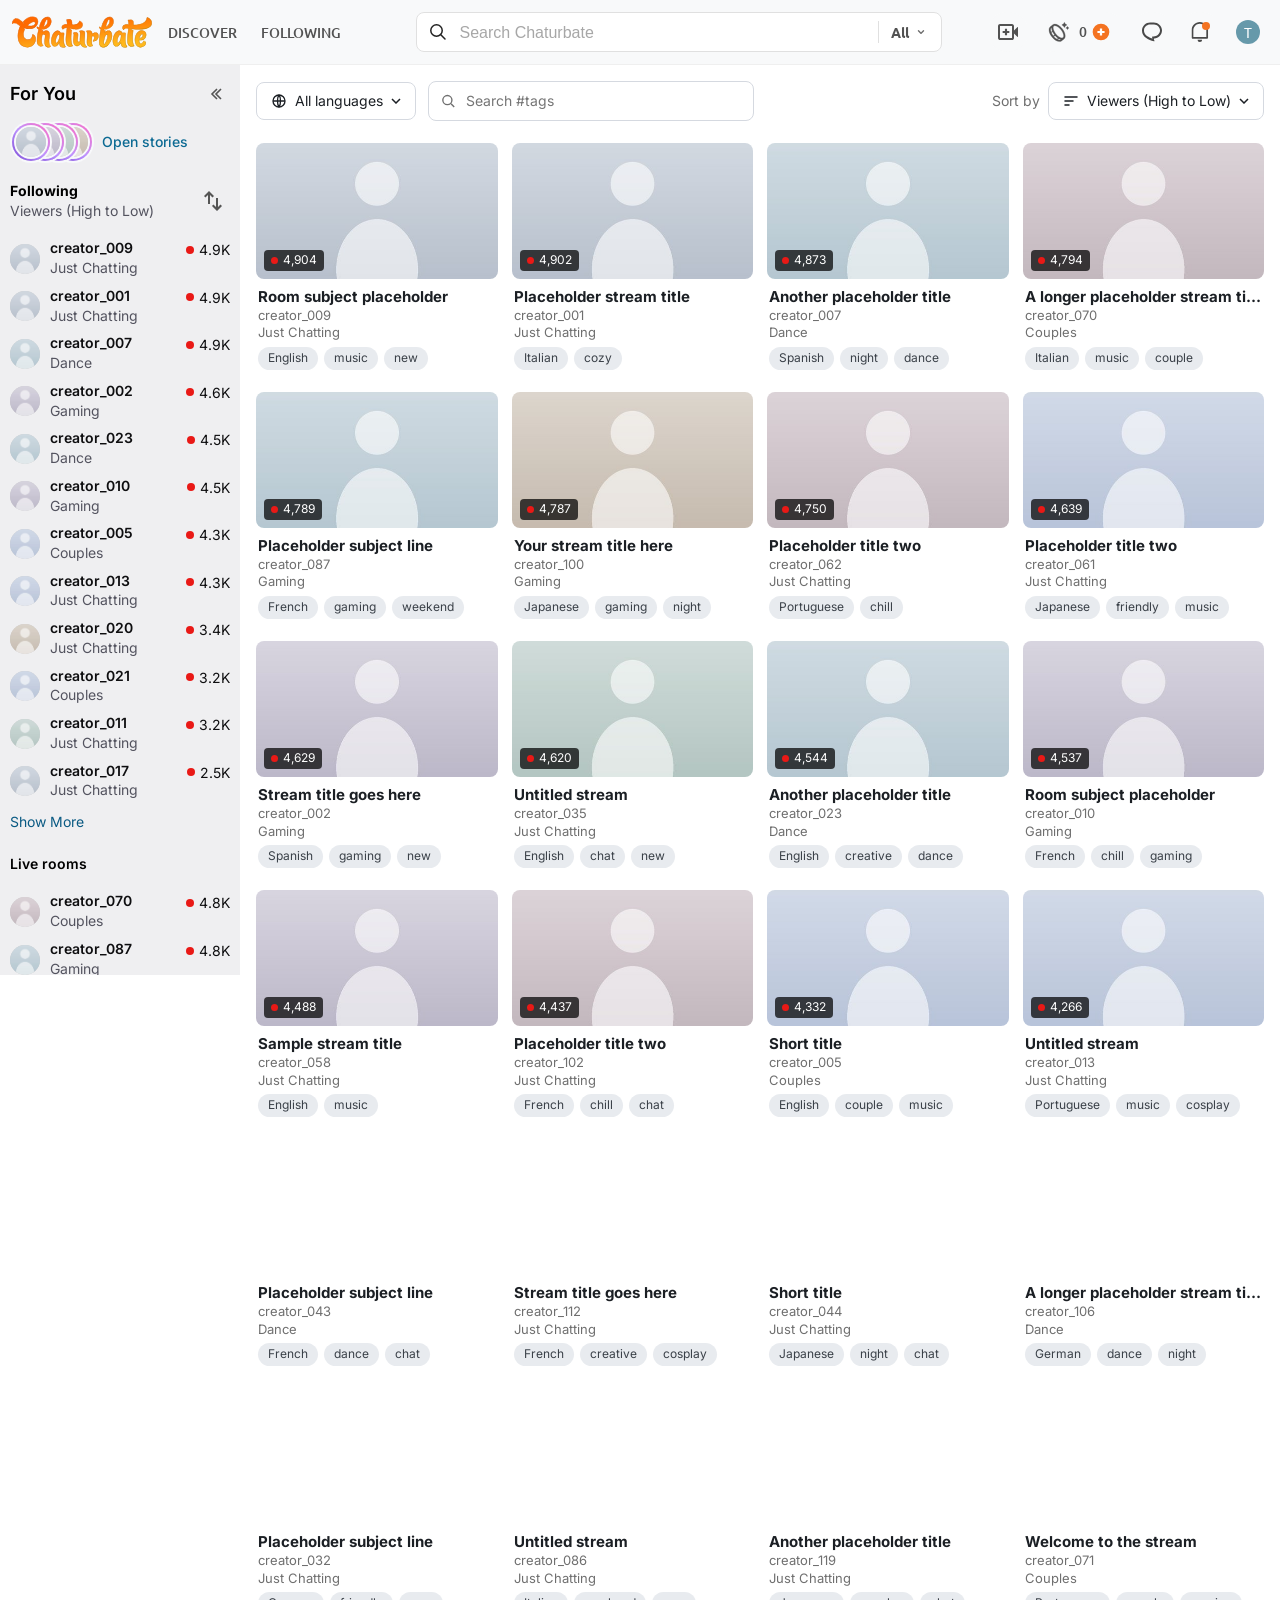
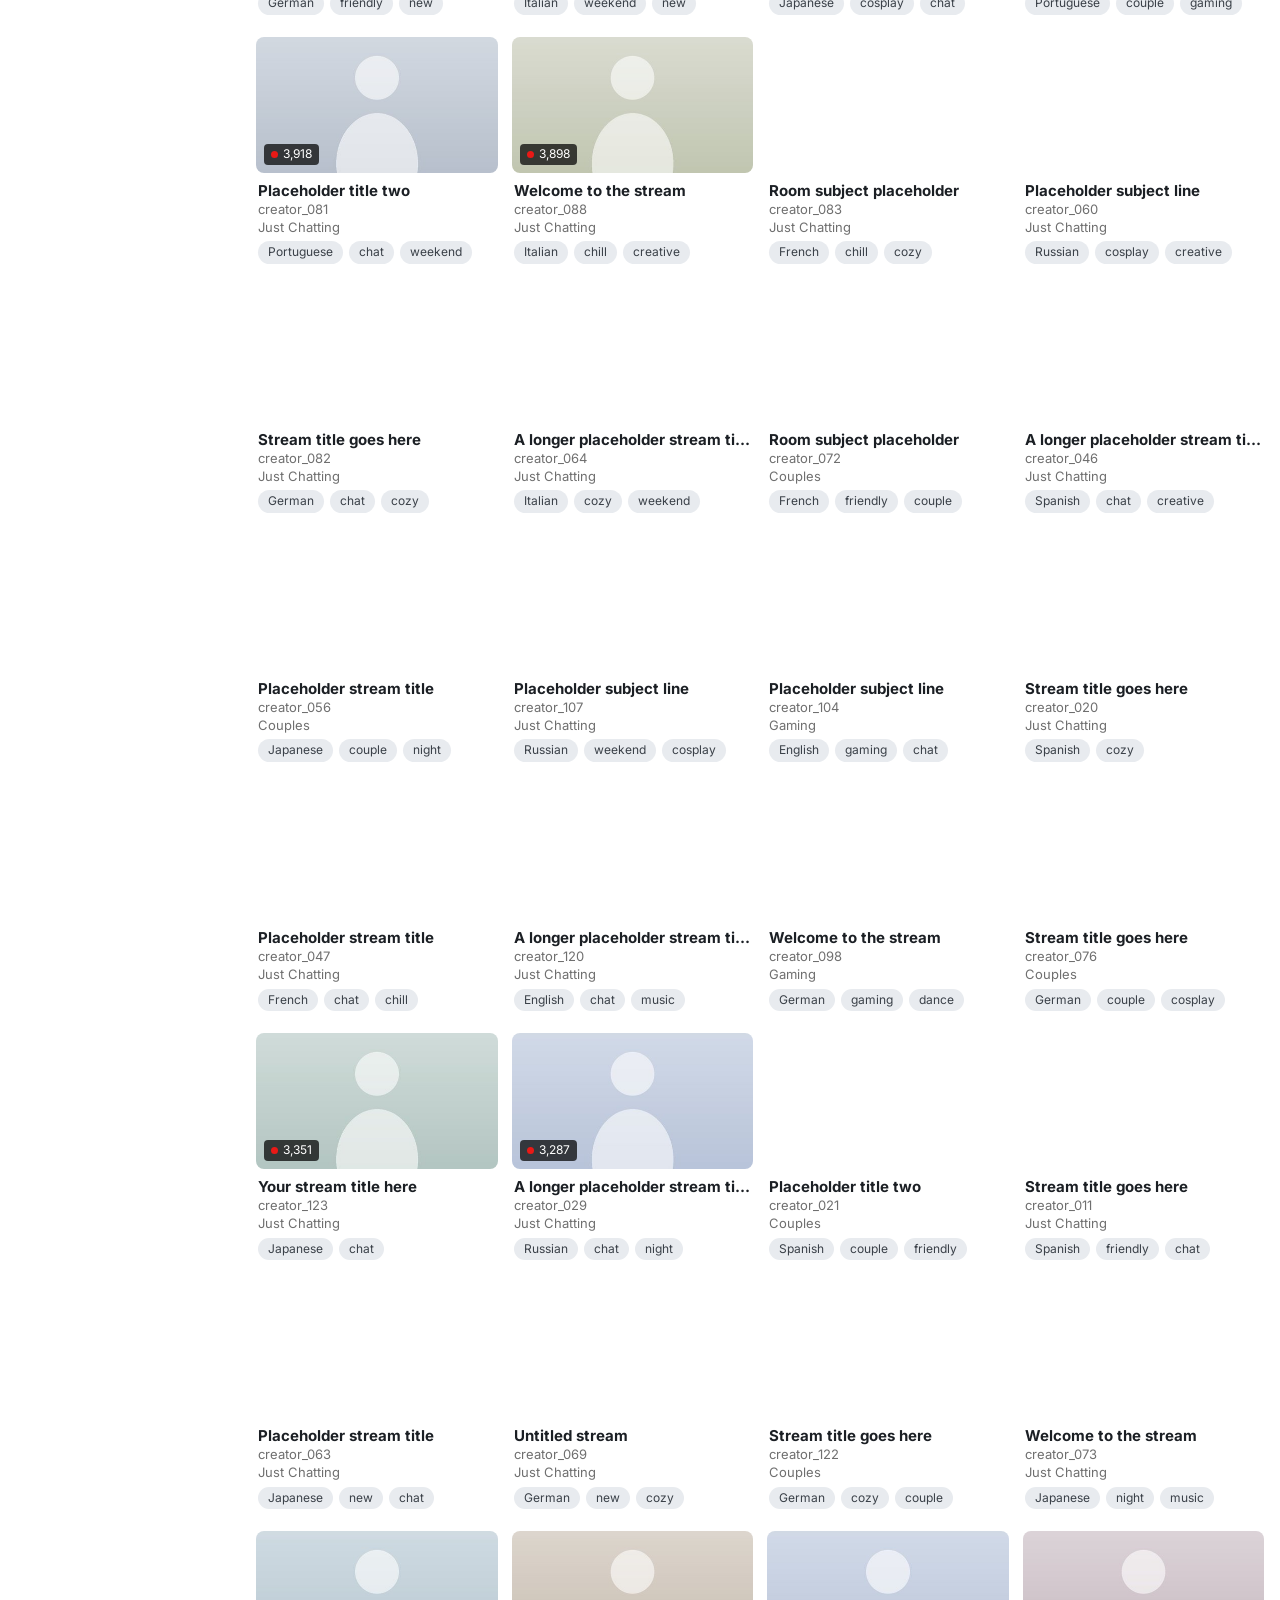
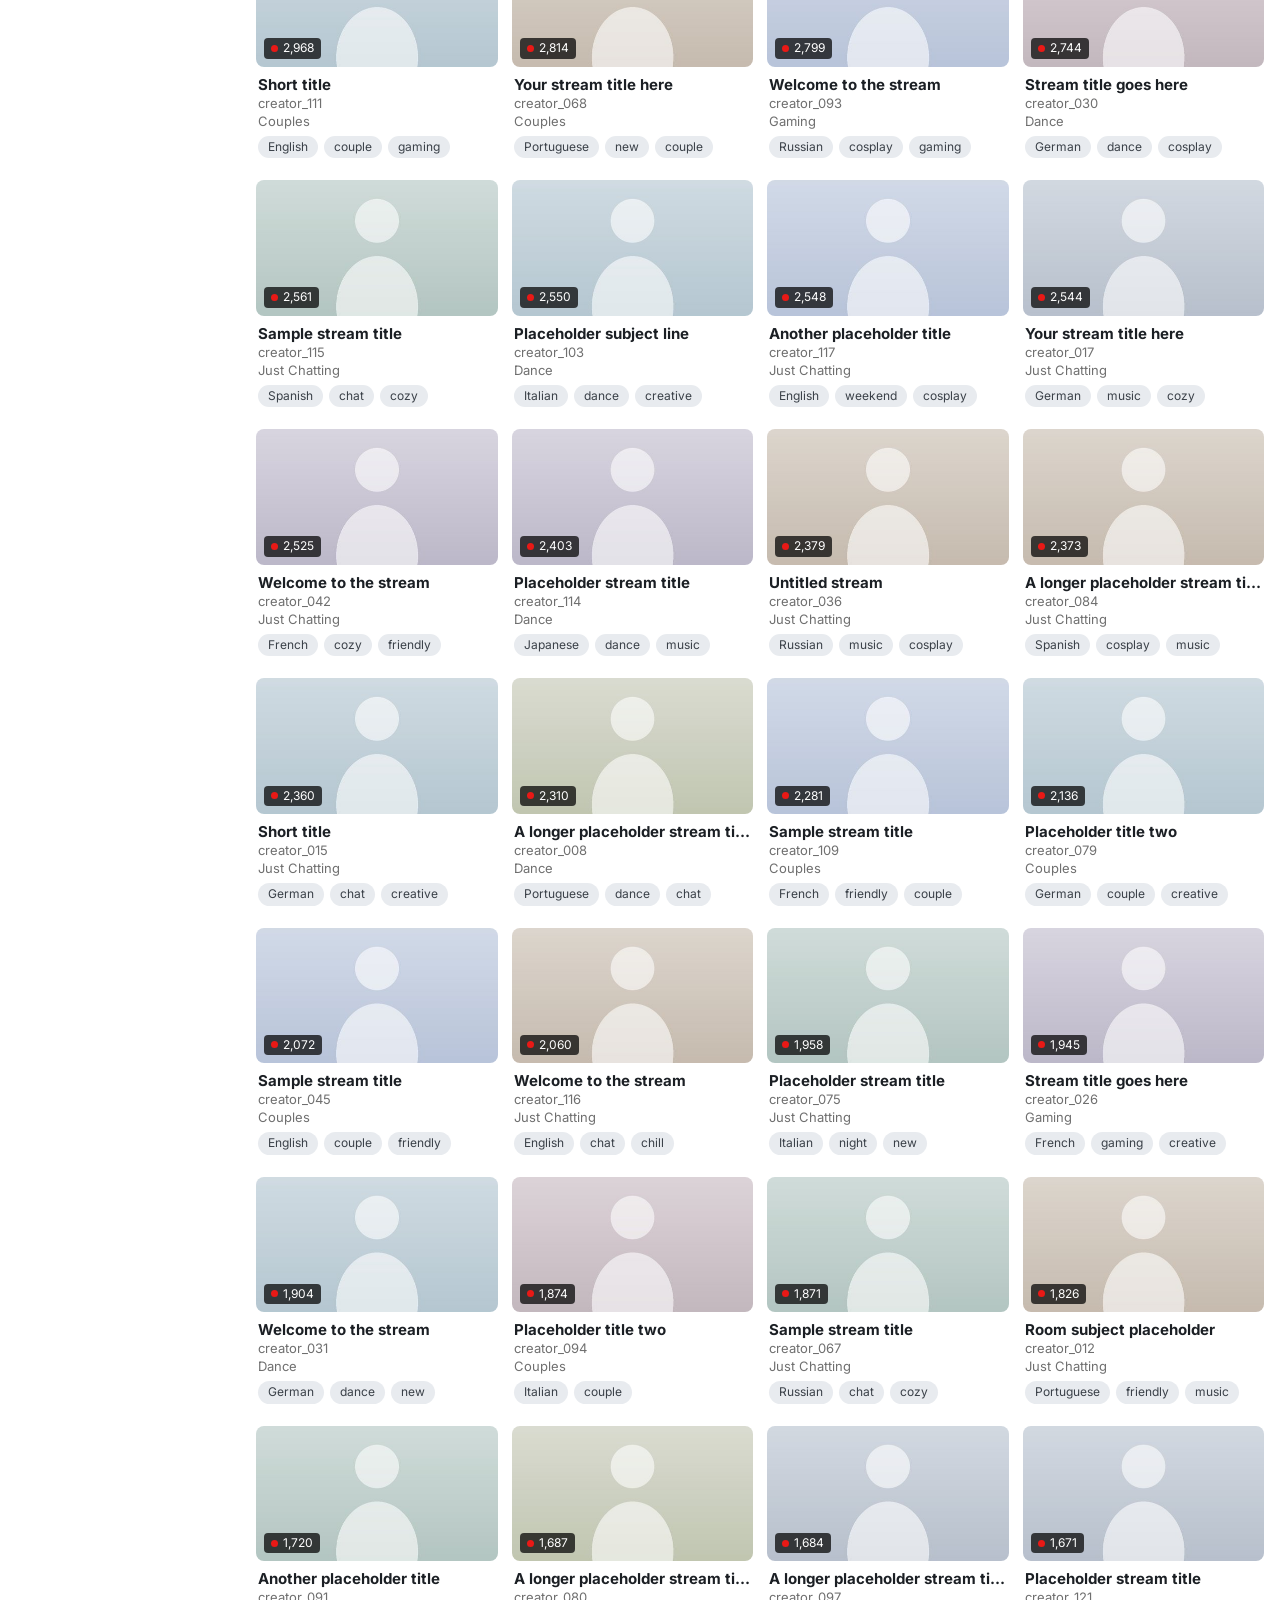
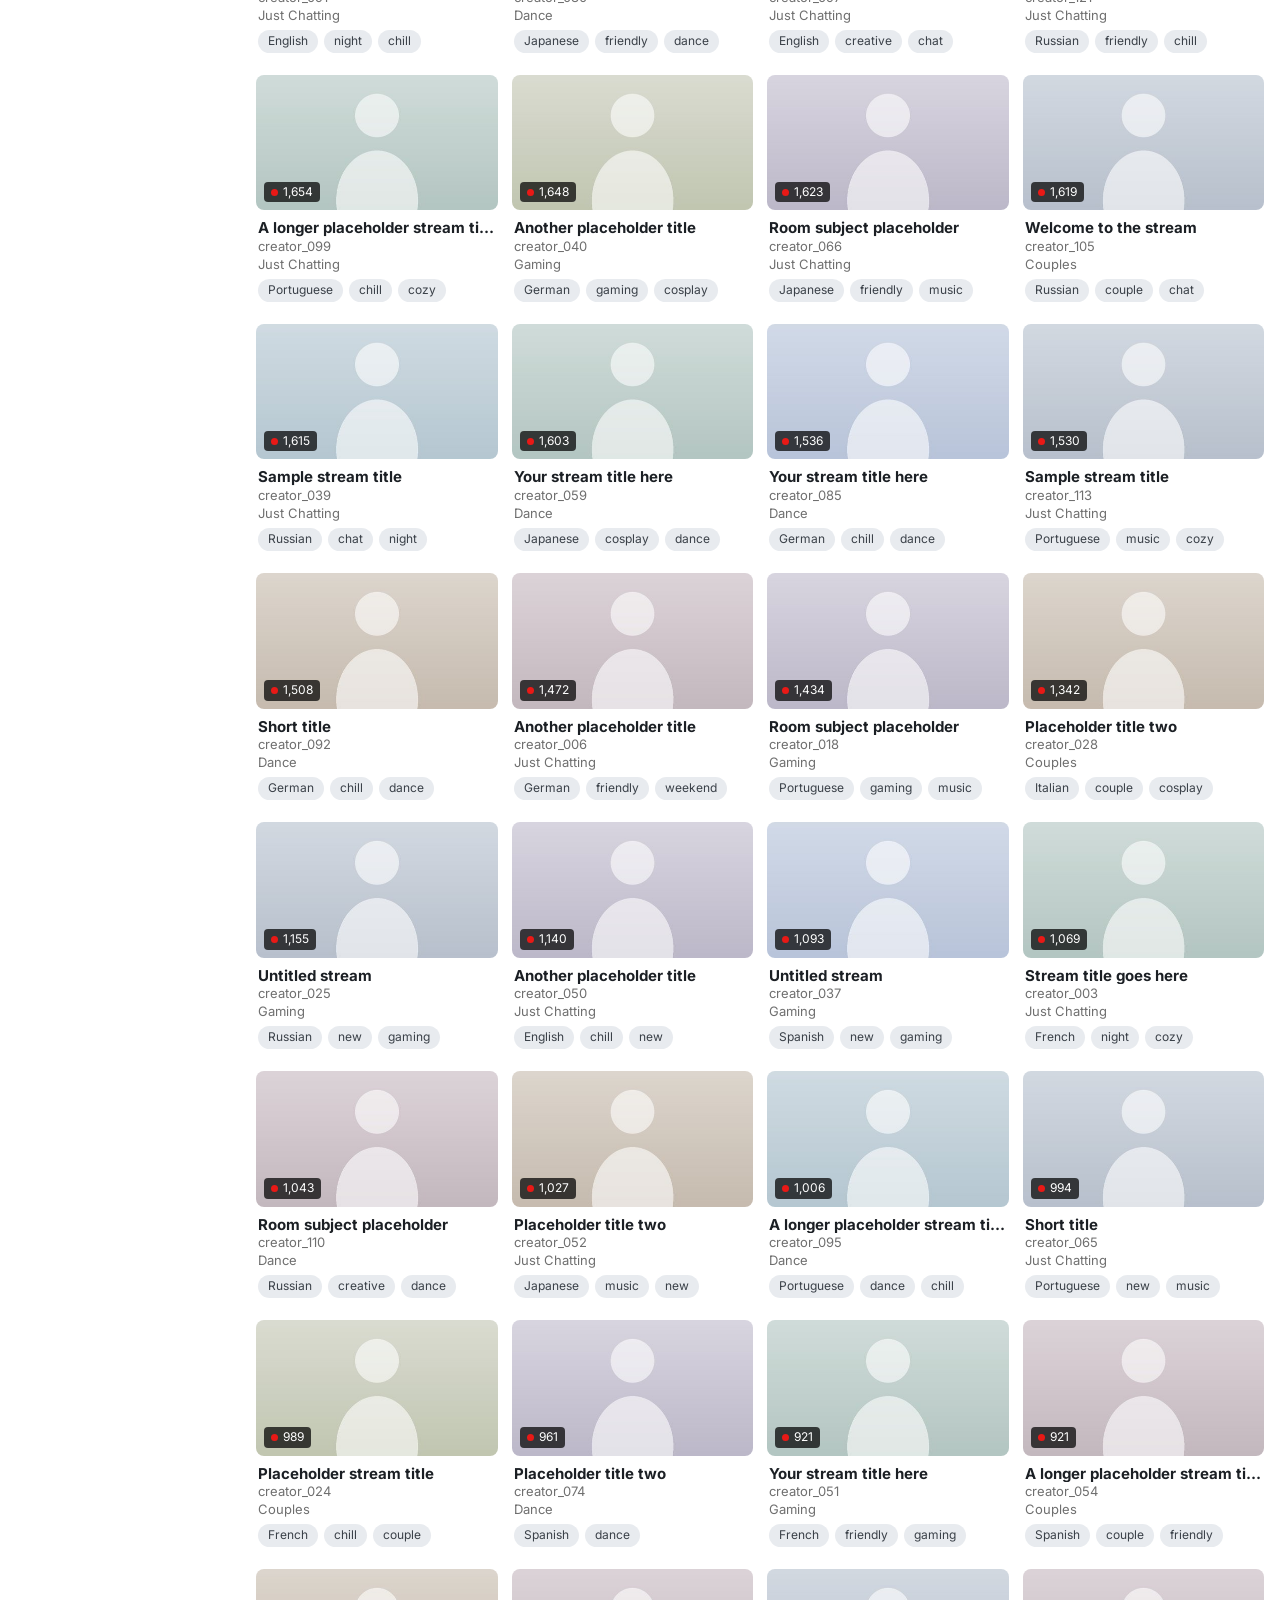
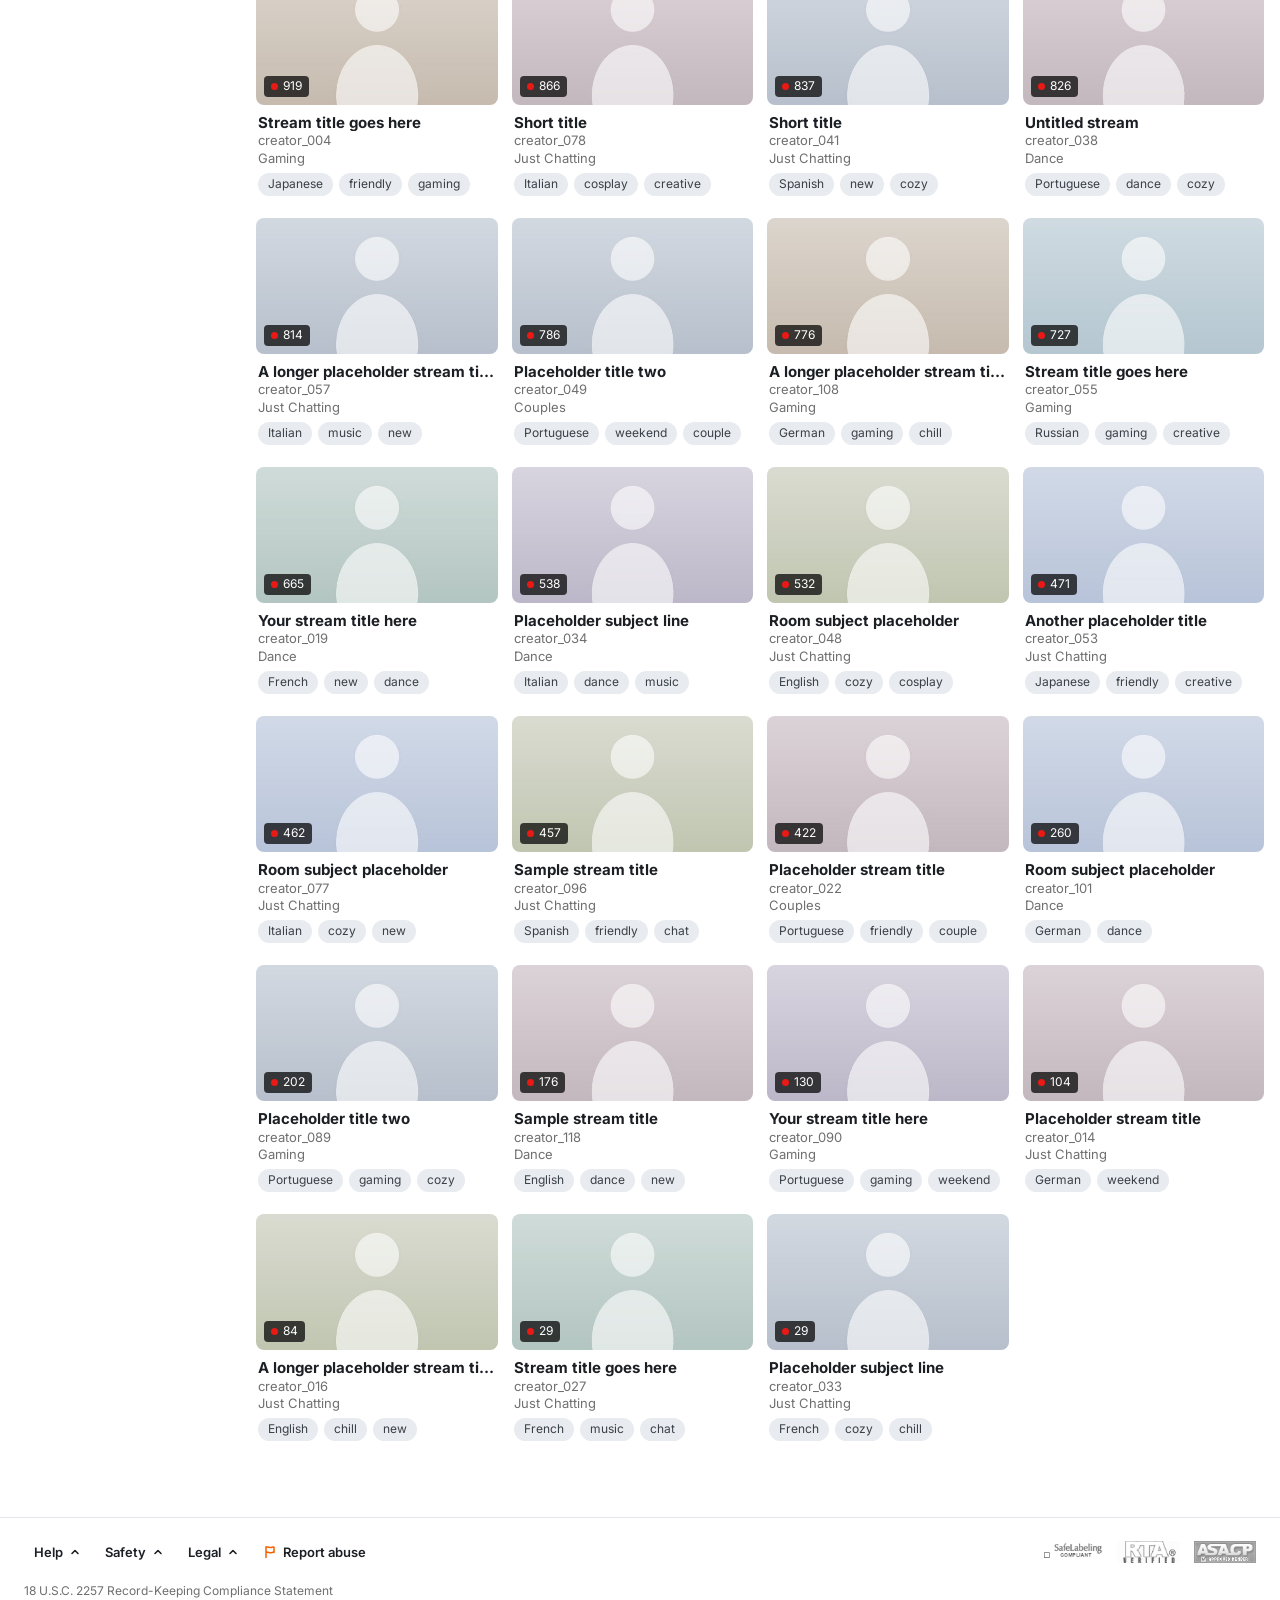
